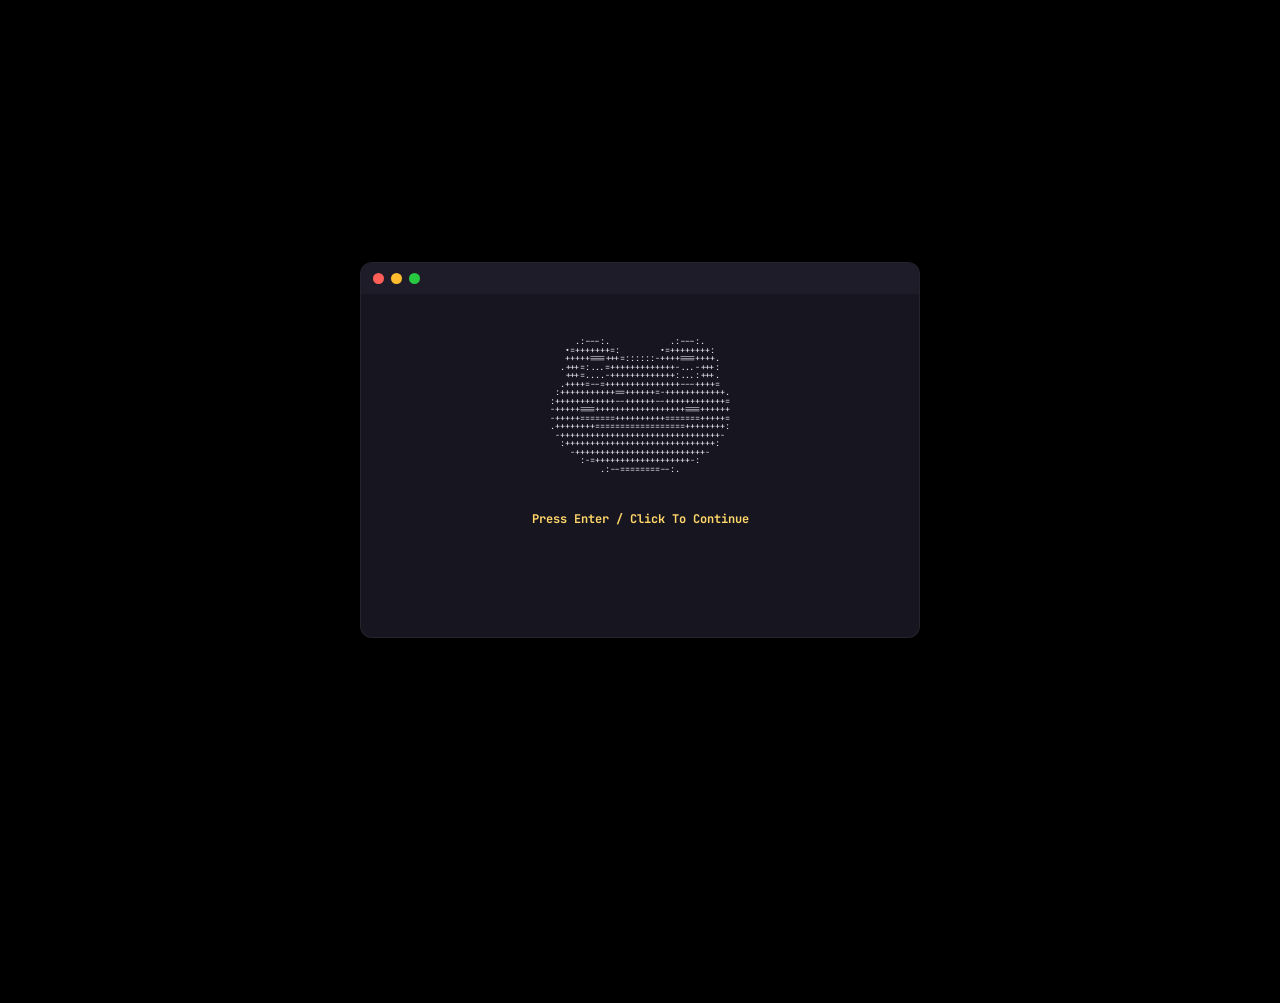
==== index.html @ ee143e1a "Update index.html" ====
<!DOCTYPE html>
<html lang="vi">
<head>
<meta charset="UTF-8">
<meta name="viewport" content="width=device-width, initial-scale=1.0, maximum-scale=1.0, user-scalable=no">
<title>Chisato • Profile</title>
<link rel="icon" href="data:image/svg+xml,<svg xmlns=%22http://www.w3.org/2000/svg%22 viewBox=%220 0 100 100%22><text y=%22.9em%22 font-size=%2290%22>🐸</text></svg>">
<link rel="preconnect" href="https://fonts.googleapis.com">
<link rel="preconnect" href="https://fonts.gstatic.com" crossorigin>
<link href="https://fonts.googleapis.com/css2?family=Baloo+2:wght@500;600;700;800&family=JetBrains+Mono:wght@400;500;700&family=Nunito:wght@400;600;700;800&display=swap" rel="stylesheet">
<style>
  :root{
    --night:#120a24;
    --night-2:#1b1036;
    --glass:rgba(255,255,255,.06);
    --glass-border:rgba(255,255,255,.14);
    --frost:#9fe8ff;
    --pink:#ff6fa8;
    --gold:#ffd76b;
    --mint:#6be8c9;
    --text:#f5f1ff;
    --muted:#b8adda;
    /* Canh vị trí khuôn mặt/đầu trong khung tròn avatar. "center 20%" nghĩa là
       neo 20% từ trên xuống — tăng % nếu đầu vẫn bị cắt, giảm nếu bị lệch xuống dưới. */
    --avatar-pos: center 20%;
  }
  *{box-sizing:border-box; -webkit-tap-highlight-color:transparent;}
  html,body{height:100%; margin:0;}
  body{
    font-family:'Nunito', sans-serif;
    color:var(--text);
    background:#000;
    overflow-x:hidden;
  }

  /* ============================================================
     BOOT / TERMINAL SCREEN
  ============================================================ */
  #boot{
    position:fixed; inset:0;
    background:#000;
    display:flex;
    align-items:center;
    justify-content:center;
    z-index:100;
    transition:opacity .6s ease;
    cursor:pointer;
  }
  #boot.hide{ opacity:0; pointer-events:none; }
  .term-window{
    width:min(92vw, 560px);
    background:#17151f;
    border-radius:12px;
    box-shadow:0 30px 70px -20px rgba(0,0,0,.8);
    overflow:hidden;
    border:1px solid rgba(255,255,255,.06);
  }
  .term-bar{
    display:flex;
    gap:7px;
    padding:10px 12px;
    background:#1f1c29;
  }
  .term-dot{ width:11px; height:11px; border-radius:50%; }
  .term-dot.r{ background:#ff5f57; }
  .term-dot.y{ background:#febc2e; }
  .term-dot.g{ background:#28c840; }
  .term-body{
    padding:26px 20px 30px;
    text-align:center;
  }
  #asciiArt{
    font-family:'JetBrains Mono', monospace;
    font-size:8.5px;
    line-height:8.5px;
    letter-spacing:0;
    white-space:pre;
    color:#e9e6f5;
    display:inline-block;
    margin:0 auto;
  }
  .boot-lines{
    margin-top:16px;
    font-family:'JetBrains Mono', monospace;
    font-size:12px;
    color:var(--muted);
    min-height:96px;
  }
  .boot-line{
    opacity:0;
    transform:translateY(4px);
    transition:opacity .35s ease, transform .35s ease;
    margin:3px 0;
  }
  .boot-line.show{ opacity:1; transform:translateY(0); }
  .boot-line.prompt{
    color:var(--gold);
    font-weight:700;
    margin-top:10px;
    animation:blinkPrompt 1.1s step-end infinite;
  }
  @keyframes blinkPrompt{ 50%{ opacity:.35; } }

  /* ============================================================
     PROFILE PAGE
  ============================================================ */
  #profile{
    min-height:100vh;
    display:flex;
    align-items:center;
    justify-content:center;
    padding:40px 16px;
    position:relative;
    perspective:1200px;
  }
  .bg-video{
    position:fixed; inset:0; z-index:-2;
    width:100%; height:100%;
    object-fit:cover;
  }
  .bg-layer{
    position:fixed; inset:0; z-index:-1;
    background:
      radial-gradient(circle at 20% 25%, rgba(255,111,168,.28), transparent 45%),
      radial-gradient(circle at 80% 20%, rgba(159,232,255,.22), transparent 45%),
      radial-gradient(circle at 50% 85%, rgba(167,139,250,.26), transparent 50%),
      linear-gradient(160deg, rgba(18,10,36,.55), rgba(27,16,54,.6));
    background-size:200% 200%;
    animation:drift 18s ease-in-out infinite;
  }
  @keyframes drift{
    0%,100%{ background-position:0% 0%; }
    50%{ background-position:100% 100%; }
  }

  .card{
    width:min(92vw, 420px);
    background:rgba(255,255,255,.02);
    border:1px solid rgba(255,255,255,.22);
    backdrop-filter:blur(3px);
    -webkit-backdrop-filter:blur(3px);
    border-radius:26px;
    padding:34px 26px 26px;
    text-align:center;
    box-shadow:
      0 30px 70px -24px rgba(0,0,0,.65),
      0 0 16px rgba(255,255,255,.55),
      0 0 34px rgba(255,255,255,.30),
      0 0 30px rgba(159,232,255,.30),
      0 0 56px rgba(255,111,168,.18),
      inset 0 0 0 1px rgba(255,255,255,.16);
    opacity:0;
    position:relative;
    transform-style:preserve-3d;
    will-change:transform;
    transform:translateY(18px) scale(.98);
    transition:opacity .7s ease, transform .7s ease, box-shadow 2.4s ease-in-out;
    animation:cardGlow 4.8s ease-in-out infinite;
  }
  @keyframes cardGlow{
    0%,100%{
      box-shadow:
        0 30px 70px -24px rgba(0,0,0,.65),
        0 0 14px rgba(255,255,255,.45),
        0 0 28px rgba(255,255,255,.22),
        0 0 26px rgba(159,232,255,.22),
        0 0 48px rgba(255,111,168,.14),
        inset 0 0 0 1px rgba(255,255,255,.12);
    }
    50%{
      box-shadow:
        0 30px 70px -24px rgba(0,0,0,.65),
        0 0 22px rgba(255,255,255,.75),
        0 0 46px rgba(255,255,255,.40),
        0 0 38px rgba(159,232,255,.36),
        0 0 66px rgba(255,111,168,.24),
        inset 0 0 0 1px rgba(255,255,255,.22);
    }
  }
  .card.in{ opacity:1; transform:translateY(0) scale(1); }
  /* Trong lúc đang nghiêng theo con trỏ, transform phải đổi NHANH (linear),
     nếu không nó sẽ bị kẹt vào transition .7s ở trên và trông như "đứng hình" / lệch. */
  .card.tilting{ transition:opacity .7s ease, transform .05s linear, box-shadow 2.4s ease-in-out; }

  .deco-ring{
    position:absolute;
    width:52px; height:52px;
    border-radius:50%;
    right:16px; bottom:16px;
    background:radial-gradient(circle at 32% 30%, rgba(255,255,255,.35), rgba(184,173,218,.12) 55%, transparent 72%);
    border:9px solid rgba(184,173,218,.30);
    pointer-events:none;
  }

  .deco-star{
    position:absolute;
    top:60%;
    right:-4px;
    font-size:22px;
    color:#fff;
    text-shadow:0 0 10px rgba(255,255,255,.6);
    animation:twinkle 2.4s ease-in-out infinite;
    pointer-events:none;
  }
  .deco-cat{
    position:absolute;
    width:60px; height:42px;
    pointer-events:auto;
    touch-action:none;
    cursor:grab;
    will-change:left, top;
    z-index:6;
    transform:translate(-50%,-50%);
    filter:drop-shadow(0 0 4px rgba(255,255,255,.5));
    /* Chặn menu bấm-giữ (Save Image/Chia sẻ/lookup...) và việc trình duyệt coi mèo
       là ảnh có thể kéo/copy — để giữ giữ nguyên trải nghiệm kéo-thả của riêng mình */
    -webkit-touch-callout:none;
    -webkit-user-select:none;
    -webkit-user-drag:none;
    user-select:none;
    -khtml-user-drag:none;
    -moz-user-select:none;
    -ms-user-select:none;
  }
  .deco-cat.dragging{ cursor:grabbing; }
  .deco-cat .cat-visual{
    width:100%; height:100%;
    display:block;
    overflow:visible;
    transform:scaleX(var(--flip, 1));
    transition:transform .15s ease;
  }
  .deco-cat.walking .cat-visual{ transition:none; } /* lúc đi để JS tự điều khiển nghiêng người mượt hơn */
  .deco-cat .cat-visual *{ fill:#fff; stroke:#2a1f45; stroke-width:1.3; stroke-linejoin:round; }
  .deco-cat .cat-eye{ fill:#2a1f45; stroke:none; }
  .deco-cat .cat-nose{ fill:#2a1f45; stroke:none; }
  .deco-cat .cat-tail{
    fill:none; stroke:#fff; stroke-width:4; stroke-linecap:round; stroke-linejoin:round;
    animation:tailSwish 1.6s ease-in-out infinite;
  }

  /* Hai dáng KHÔNG BAO GIỜ hiện cùng lúc: đang đứng yên -> dáng ngồi nhìn thẳng (4 chân lộ đều);
     đang thật sự di chuyển -> dáng chạy nhìn nghiêng (chân do JS điều khiển, không dùng CSS animation
     vì animation-play-state kiểu cũ thỉnh thoảng bị trình duyệt "quên" chạy). */
  .deco-cat .pose-walk{ display:none; }
  .deco-cat.walking .pose-walk{ display:block; }
  .deco-cat.walking .pose-sit{ display:none; }

  .deco-cat.dragging .cat-tail{ animation:none; }
  .deco-cat .cat-eye{ transform-box:fill-box; transform-origin:center; animation:catBlink 3.2s steps(1) infinite; }
  @keyframes tailSwish{
    0%,100%{ transform:rotate(-8deg); }
    50%{ transform:rotate(10deg); }
  }
  @keyframes catBlink{
    0%, 92%, 100%{ transform:scaleY(1); }
    96%{ transform:scaleY(.1); }
  }
  .paw-trail{
    position:absolute;
    font-size:9px;
    opacity:.55;
    pointer-events:none;
    filter:grayscale(1) brightness(0) invert(1);
    animation:pawFade .7s ease-out forwards;
  }
  @keyframes pawFade{
    0%{ opacity:.55; transform:scale(1); }
    100%{ opacity:0; transform:scale(.6); }
  }

  .avatar-wrap{
    position:relative;
    width:112px; height:112px;
    margin:0 auto 16px;
    opacity:0;
    transform:scale(.35) rotate(-18deg);
    transition:opacity .65s cubic-bezier(.34,1.56,.64,1), transform .75s cubic-bezier(.34,1.56,.64,1);
    transition-delay:.12s;
  }
  .card.in .avatar-wrap{
    opacity:1;
    transform:scale(1) rotate(0deg);
    animation:avatarPulse 2.6s ease-in-out .9s infinite;
  }
  @keyframes avatarPulse{
    0%,100%{ filter:drop-shadow(0 0 0 rgba(255,255,255,0)); }
    50%{ filter:drop-shadow(0 0 10px rgba(255,255,255,.45)); }
  }
  .avatar-ring{
    position:absolute; inset:-6px;
    border-radius:50%;
    background:conic-gradient(from 0deg, #ffffff, var(--frost), #ffffff, var(--mint), #ffffff);
    animation:spin 6s linear infinite;
    -webkit-mask:radial-gradient(farthest-side, transparent calc(100% - 3px), #000 calc(100% - 3px));
            mask:radial-gradient(farthest-side, transparent calc(100% - 3px), #000 calc(100% - 3px));
  }
  @keyframes spin{ to{ transform:rotate(360deg); } }
  .avatar{
    position:absolute; inset:0;
    border-radius:50%;
    background:#241a3d;
    display:flex; align-items:center; justify-content:center;
    font-size:52px;
    overflow:hidden;
  }
  .avatar img{ width:100%; height:100%; object-fit:cover; object-position:var(--avatar-pos, center 20%); }
  .sparkle{
    position:absolute;
    font-size:12px;
    color:var(--frost);
    animation:twinkle 2.4s ease-in-out infinite;
    pointer-events:none;
  }
  @keyframes twinkle{
    0%,100%{ opacity:0; transform:scale(.4) rotate(0deg); }
    50%{ opacity:1; transform:scale(1) rotate(25deg); }
  }

  .title-line{
    font-family:'Baloo 2', sans-serif;
    font-weight:700;
    font-size:21px;
    min-height:28px;
    display:flex;
    align-items:center;
    justify-content:center;
    gap:2px;
    flex-wrap:wrap;
  }
  .title-cursor{
    display:inline-block;
    width:2px; height:20px;
    background:var(--frost);
    margin-left:2px;
    animation:blinkCursor .9s step-end infinite;
  }
  @keyframes blinkCursor{ 50%{ opacity:0; } }

  .badge-row{
    display:flex;
    justify-content:center;
    gap:10px;
    margin:10px 0 20px;
  }
  .badge{
    width:30px; height:30px;
    border-radius:50%;
    background:rgba(255,255,255,.08);
    display:flex; align-items:center; justify-content:center;
    font-size:13px;
  }

  .discord-box{
    background:rgba(0,0,0,.28);
    border-radius:16px;
    padding:14px 16px;
    text-align:left;
    margin-bottom:18px;
  }
  .discord-user{
    display:flex; align-items:center; gap:10px;
    margin-bottom:10px;
  }
  .discord-avatar{
    width:34px; height:34px; border-radius:50%;
    background:linear-gradient(135deg, var(--pink), var(--frost));
    display:flex;align-items:center;justify-content:center;
    font-size:15px;
    flex-shrink:0;
    overflow:hidden;
  }
  .discord-avatar img{ width:100%; height:100%; object-fit:cover; object-position:var(--avatar-pos, center 20%); }
  .discord-name{ font-weight:800; font-size:14.5px; }
  .discord-bio{
    text-align:center;
    font-size:12.5px;
    font-style:italic;
    color:var(--muted);
    line-height:1.6;
  }

  .info-box{
    background:rgba(0,0,0,.22);
    border-radius:16px;
    padding:14px 10px;
    margin-bottom:20px;
    font-size:13.5px;
    font-weight:700;
    line-height:1.75;
    color:var(--text);
  }
  .info-box .muted-line{ color:var(--muted); font-weight:600; }

  .tech-row, .social-row{
    display:flex;
    justify-content:center;
    flex-wrap:wrap;
    gap:10px;
  }
  .tech-row{ margin-bottom:18px; }
  .tech-row img{ width:100%; max-width:340px; height:auto; display:block; }

  .social-icon{
    width:38px; height:38px;
    border-radius:50%;
    background:rgba(255,255,255,.9);
    display:flex; align-items:center; justify-content:center;
    padding:8px;
    text-decoration:none;
    transition:transform .15s ease;
  }
  .social-icon:active{ transform:scale(.9); }
  .social-icon img{ width:100%; height:100%; object-fit:contain; }

  .cursor-star{
    position:fixed;
    pointer-events:none;
    font-size:12px;
    color:var(--frost);
    z-index:40;
    animation:starFade .6s ease forwards;
  }
  @keyframes starFade{
    0%{ opacity:1; transform:translate(-50%,-50%) scale(1) rotate(0deg); }
    100%{ opacity:0; transform:translate(-50%,-50%) scale(.2) rotate(45deg) translateY(-14px); }
  }
</style>
</head>
<body>

<!-- ============ BOOT SCREEN ============ -->
<div id="boot">
  <div class="term-window">
    <div class="term-bar">
      <div class="term-dot r"></div>
      <div class="term-dot y"></div>
      <div class="term-dot g"></div>
    </div>
    <div class="term-body">
      <pre id="asciiArt"></pre>
      <div class="boot-lines" id="bootLines"></div>
    </div>
  </div>
</div>

<!-- ============ PROFILE PAGE ============ -->
<video class="bg-video" autoplay muted loop playsinline>
  <source src="https://github.com/nhicode/ak/raw/refs/heads/main/YTSave_YouTube_Media_L-w6q7sIC2U_002_720p.mp4" type="video/mp4">
</video>
<div class="bg-layer"></div>
<div id="profile">
  <div class="card" id="card">
    <div class="avatar-wrap" id="avatarWrap">
      <div class="avatar-ring"></div>
      <div class="avatar" id="avatarEl"></div>
    </div>

    <div class="title-line"><span id="typedTitle"></span><span class="title-cursor"></span></div>

    <div class="badge-row">
      <div class="badge">
        <svg viewBox="0 0 24 24" width="15" height="15" fill="none" stroke="#fff" stroke-width="2" stroke-linecap="round" stroke-linejoin="round"><polyline points="8 6 2 12 8 18"></polyline><polyline points="16 6 22 12 16 18"></polyline></svg>
      </div>
      <div class="badge">
        <svg viewBox="0 0 24 24" width="14" height="14" fill="none" stroke="#fff" stroke-width="2" stroke-linecap="round" stroke-linejoin="round"><path d="M20.8 4.6a5.5 5.5 0 0 0-7.8 0L12 5.6l-1-1a5.5 5.5 0 0 0-7.8 7.8l1 1L12 21l7.8-7.6 1-1a5.5 5.5 0 0 0 0-7.8z"></path></svg>
      </div>
      <div class="badge">
        <svg viewBox="0 0 24 24" width="14" height="14" fill="none" stroke="#fff" stroke-width="2" stroke-linecap="round" stroke-linejoin="round"><path d="M9 18V5l12-2v13"></path><circle cx="6" cy="18" r="3"></circle><circle cx="18" cy="16" r="3"></circle></svg>
      </div>
      <div class="badge">
        <svg viewBox="0 0 24 24" width="15" height="15" fill="none" stroke="#fff" stroke-width="2" stroke-linecap="round" stroke-linejoin="round"><path d="M12 2l8 3v6c0 5-3.5 8.5-8 11-4.5-2.5-8-6-8-11V5l8-3z"></path><polyline points="9 12 11.5 14.5 15.5 9.5"></polyline></svg>
      </div>
    </div>

    <div class="discord-box">
      <div class="discord-user">
        <div class="discord-avatar" id="discordAvatarEl"></div>
        <div class="discord-name" id="discordNameEl"></div>
      </div>
      <div class="discord-bio" id="discordBioEl"></div>
    </div>

    <div class="deco-star">✦</div>
    <div class="deco-cat" id="decoCat">
      <svg class="cat-visual" viewBox="0 0 64 46" xmlns="http://www.w3.org/2000/svg">
        <!-- DÁNG NGỒI: nhìn thẳng vào màn hình, đầu to tròn kiểu chibi dễ thương, tai tam giác nhỏ
             gọn, 2 chân/paw tròn nhỏ lộ ra phía trước, đuôi cong vắt qua lưng -->
        <g class="pose-sit">
          <path class="cat-tail" d="M47,32 Q60,22 46,6" style="transform-origin:47px 32px"></path>
          <ellipse class="paw-shape" cx="24" cy="38" rx="5" ry="4"></ellipse>
          <ellipse class="paw-shape" cx="40" cy="38" rx="5" ry="4"></ellipse>
          <ellipse cx="32" cy="27" rx="17" ry="14"></ellipse>
          <circle cx="32" cy="13" r="11"></circle>
          <polygon points="22,8 26,-3 31,7"></polygon>
          <polygon points="33,7 38,-3 42,8"></polygon>
          <circle class="cat-eye" cx="27" cy="13" r="2.2"></circle>
          <circle class="cat-eye" cx="37" cy="13" r="2.2"></circle>
          <polygon class="cat-nose" points="30.5,17 33.5,17 32,19.3"></polygon>
        </g>

        <!-- DÁNG CHẠY: nhìn nghiêng theo hướng di chuyển, vẫn hình tròn/oval mềm mại, 4 chân bo
             tròn đầu do JS xoay theo nhịp bước, đuôi cong ra sau -->
        <g class="pose-walk">
          <path class="cat-tail" d="M12,28 Q0,20 5,6" style="transform-origin:12px 28px"></path>
          <g class="cat-leg leg-a" style="transform-origin:44px 34px"><rect x="42" y="34" width="4" height="9" rx="2"></rect></g>
          <g class="cat-leg leg-a" style="transform-origin:16px 34px"><rect x="14" y="34" width="4" height="9" rx="2"></rect></g>
          <g class="cat-leg leg-b" style="transform-origin:38px 34px"><rect x="36" y="34" width="4" height="9" rx="2"></rect></g>
          <g class="cat-leg leg-b" style="transform-origin:22px 34px"><rect x="20" y="34" width="4" height="9" rx="2"></rect></g>
          <ellipse cx="28" cy="26" rx="17" ry="11"></ellipse>
          <circle cx="46" cy="15" r="10"></circle>
          <polygon points="39,8 43,-2 48,7"></polygon>
          <circle class="cat-eye" cx="48" cy="14" r="1.9"></circle>
        </g>
      </svg>
    </div>
    <div class="deco-ring"></div>

    <div class="info-box" id="infoBoxEl"></div>

    <div class="tech-row" id="techRow"></div>
    <div class="social-row" id="socialRow"></div>
  </div>
</div>

<script>
/* ============================================================
   CẤU HÌNH — chỉnh mọi thông tin cá nhân ở đây
============================================================ */
const CONFIG = {
  avatarEmoji: "🐸",          // dùng để vẽ ASCII lúc boot + làm avatar mặc định
  avatarImageUrl: "https://raw.githubusercontent.com/nhicode/nhicode/main/0A9C3596-EAD0-46A5-9C28-CCA4D7CB61CC.jpeg",

  titles: [
    "Anime & Coding lover 💻",
    "Code. Sleep. Repeat.",
    "Chisato",
    "Anime & Coding ❤"
  ],

  discordUsername: "chisato2311",
  discordAvatarUrl: "https://raw.githubusercontent.com/nhicode/nhicode/main/0A9C3596-EAD0-46A5-9C28-CCA4D7CB61CC.jpeg",
  bioLines: [
    "Discord: chisato2311",
    "3 xác: Nhi • anhDUCK • MI"
  ],

  realName: "Nhi",
  birthYear: "2007",
  school: "Thành phố Hồ Chí Minh",
  country: "中华人民共和国",

  // Mã icon theo skillicons.dev — https://skillicons.dev để tra thêm/bớt mã khác
  techStack: [
    // Ngôn ngữ lập trình
    "c","cpp","cs","java","py","js","ts","php","ruby","go","rust",
    "swift","kotlin","dart","r","scala","perl","lua","haskell","clojure","solidity","matlab","bash","powershell",
    "html","css",
    // Framework / thư viện
    "react","vue","angular","svelte","next","nodejs","express","django","flask","spring","laravel","rails","dotnet","flutter","tailwind","bootstrap","sass",
    // Database / hạ tầng / công cụ
    "mysql","mongodb","postgres","redis","firebase","graphql","git","github","gitlab","docker","kubernetes","aws","gcp","azure","nginx","linux","windows","apple",
    // Editor / thiết kế
    "vscode","vim","figma","ps","ai","blender","unity"
  ],

  socials: [
    { icon: "facebook", url: "#" },
    { icon: "tiktok",    url: "#" },
    { icon: "google",    url: "#" }
  ],

  systemLabel: "Windows 11"
};

/* ============================================================
   BOOT: ASCII từ emoji + hiệu ứng "giải mã"
============================================================ */
function buildAsciiFromEmoji(emoji, cols, rows){
  const cw = 12, ch = 24;
  const canvas = document.createElement('canvas');
  canvas.width = cols*cw; canvas.height = rows*ch;
  const ctx = canvas.getContext('2d');
  ctx.fillStyle = '#000';
  ctx.fillRect(0,0,canvas.width,canvas.height);
  ctx.textAlign = 'center';
  ctx.textBaseline = 'middle';
  ctx.font = `${canvas.height*0.82}px serif`;
  ctx.fillText(emoji, canvas.width/2, canvas.height/2 + canvas.height*0.03);
  const data = ctx.getImageData(0,0,canvas.width,canvas.height).data;
  const ramp = " .:-=+*#%@";
  const lines = [];
  for(let r=0;r<rows;r++){
    let line = '';
    for(let c=0;c<cols;c++){
      let total=0, count=0;
      for(let yy=0; yy<ch; yy+=3){
        for(let xx=0; xx<cw; xx+=3){
          const x = c*cw+xx, y = r*ch+yy;
          const idx = (y*canvas.width + x)*4;
          total += (data[idx]+data[idx+1]+data[idx+2])/3;
          count++;
        }
      }
      const avg = total/count;
      const charIdx = Math.min(ramp.length-1, Math.floor((avg/255)*ramp.length));
      line += ramp[charIdx];
    }
    lines.push(line);
  }
  return lines;
}

function buildAsciiFromImage(imgUrl, cols, rows){
  return new Promise((resolve, reject)=>{
    const cw = 8, ch = 16;
    const img = new Image();
    img.crossOrigin = 'anonymous';
    img.onload = ()=>{
      const canvas = document.createElement('canvas');
      canvas.width = cols*cw; canvas.height = rows*ch;
      const ctx = canvas.getContext('2d');
      // crop ảnh thành hình vuông ở giữa rồi vẽ full khung để nét hơn
      const side = Math.min(img.naturalWidth, img.naturalHeight);
      const sx = (img.naturalWidth - side)/2, sy = (img.naturalHeight - side)/2;
      ctx.drawImage(img, sx, sy, side, side, 0, 0, canvas.width, canvas.height);
      const data = ctx.getImageData(0,0,canvas.width,canvas.height).data;
      const ramp = " .:-=+*#%@";
      const lines = [];
      for(let r=0;r<rows;r++){
        let line = '';
        for(let c=0;c<cols;c++){
          let total=0, count=0;
          for(let yy=0; yy<ch; yy+=2){
            for(let xx=0; xx<cw; xx+=2){
              const x = c*cw+xx, y = r*ch+yy;
              const idx = (y*canvas.width + x)*4;
              total += (data[idx]+data[idx+1]+data[idx+2])/3;
              count++;
            }
          }
          const avg = total/count;
          const charIdx = Math.min(ramp.length-1, Math.floor((avg/255)*ramp.length));
          line += ramp[charIdx];
        }
        lines.push(line);
      }
      resolve(lines);
    };
    img.onerror = reject;
    img.src = imgUrl;
  });
}

function animateAsciiReveal(targetLines, el, duration){
  return new Promise(resolve=>{
    const rows = targetLines.length;
    const cols = targetLines[0].length;
    const finishTimes = targetLines.map(()=>
      Array.from({length:cols}, ()=> Math.random()*duration*0.75)
    );
    const glitch = "!<>-_\\/[]{}=+*^?#";
    const start = performance.now();
    function frame(now){
      const t = now - start;
      let out = '';
      for(let r=0;r<rows;r++){
        let line = '';
        for(let c=0;c<cols;c++){
          const target = targetLines[r][c];
          if(target === ' '){ line += ' '; continue; }
          line += (t >= finishTimes[r][c]) ? target : glitch[(Math.random()*glitch.length)|0];
        }
        out += line + '\n';
      }
      el.textContent = out;
      if(t < duration){
        requestAnimationFrame(frame);
      } else {
        el.textContent = targetLines.join('\n');
        resolve();
      }
    }
    requestAnimationFrame(frame);
  });
}

function animateAsciiTypewriter(targetLines, el, totalDuration){
  return new Promise(resolve=>{
    const rows = targetLines.length;
    const cols = targetLines[0].length;
    const totalChars = rows*cols;
    const start = performance.now();
    function frame(now){
      const elapsed = now - start;
      // Bao nhiêu ký tự đáng lẽ đã hiện ra tính theo thời gian trôi qua,
      // thay vì đặt 1 setTimeout cho từng ký tự (rất nặng máy, gây giật lag cho toàn trang).
      const shown = Math.min(totalChars, Math.ceil((elapsed/totalDuration) * totalChars));
      let out = '';
      let count = 0;
      for(let r=0;r<rows;r++){
        let line = '';
        for(let c=0;c<cols;c++){
          line += (count < shown) ? targetLines[r][c] : ' ';
          count++;
        }
        out += line + '\n';
      }
      el.textContent = out;
      if(shown < totalChars){
        requestAnimationFrame(frame);
      } else {
        resolve();
      }
    }
    requestAnimationFrame(frame);
  });
}

function addBootLine(container, text, cls){
  return new Promise(resolve=>{
    const div = document.createElement('div');
    div.className = 'boot-line' + (cls ? ' '+cls : '');
    div.textContent = text;
    container.appendChild(div);
    requestAnimationFrame(()=> div.classList.add('show'));
    setTimeout(resolve, 260);
  });
}

function detectSystem(){
  const ua = navigator.userAgent;
  if(/Windows/.test(ua)) return "Windows";
  if(/Mac OS X/.test(ua)) return /iPhone|iPad|iPod/.test(ua) ? "iOS" : "macOS";
  if(/Android/.test(ua)) return "Android";
  if(/Linux/.test(ua)) return "Linux";
  return "Unknown";
}

async function runBoot(){
  const asciiEl = document.getElementById('asciiArt');
  const linesEl = document.getElementById('bootLines');

  let ascii;
  try{
    ascii = await buildAsciiFromImage(CONFIG.avatarImageUrl || CONFIG.discordAvatarUrl, 64, 32);
  }catch(e){
    ascii = buildAsciiFromEmoji(CONFIG.avatarEmoji, 42, 20);
  }

  await animateAsciiTypewriter(ascii, asciiEl, 500);

  await addBootLine(linesEl, "Press Enter / Click To Continue", "prompt");

  const proceed = ()=>{
    document.getElementById('boot').classList.add('hide');
    document.removeEventListener('keydown', onKey);
    document.getElementById('boot').removeEventListener('click', proceed);
    const bgVideo = document.querySelector('.bg-video');
    if(bgVideo){
      bgVideo.muted = false;
      bgVideo.volume = 0.5;
      bgVideo.play().catch(()=>{ /* nếu trình duyệt vẫn chặn, giữ im lặng */ });
    }
    setTimeout(showProfile, 500);
  };
  const onKey = (e)=>{ if(e.key === 'Enter') proceed(); };
  document.addEventListener('keydown', onKey);
  document.getElementById('boot').addEventListener('click', proceed);
}

/* ============================================================
   PROFILE: render nội dung từ CONFIG
============================================================ */
function renderAvatar(){
  const el = document.getElementById('avatarEl');
  if(CONFIG.avatarImageUrl){
    el.innerHTML = `<img src="${CONFIG.avatarImageUrl}" alt="avatar">`;
  } else {
    el.textContent = CONFIG.avatarEmoji;
  }
  // sparkle particles quanh avatar
  const wrap = document.getElementById('avatarWrap');
  const positions = [
    {top:'-6px', left:'6px', delay:'0s'},
    {top:'20px', left:'-10px', delay:'.6s'},
    {top:'85px', left:'-8px', delay:'1.2s'},
    {top:'92px', left:'96px', delay:'.3s'},
    {top:'10px', left:'100px', delay:'.9s'}
  ];
  positions.forEach(p=>{
    const s = document.createElement('div');
    s.className = 'sparkle';
    s.textContent = '✦';
    s.style.top = p.top; s.style.left = p.left; s.style.animationDelay = p.delay;
    wrap.appendChild(s);
  });
}

function renderTypedTitle(){
  const el = document.getElementById('typedTitle');
  const titles = CONFIG.titles;
  let ti = 0;

  function typeOut(text){
    return new Promise(resolve=>{
      let i = 0;
      const iv = setInterval(()=>{
        el.textContent = text.slice(0, i+1);
        i++;
        if(i >= text.length){ clearInterval(iv); resolve(); }
      }, 55);
    });
  }
  function eraseOut(text){
    return new Promise(resolve=>{
      let i = text.length;
      const iv = setInterval(()=>{
        el.textContent = text.slice(0, i-1);
        i--;
        if(i <= 0){ clearInterval(iv); resolve(); }
      }, 30);
    });
  }
  async function loop(){
    while(true){
      const text = titles[ti % titles.length];
      await typeOut(text);
      await new Promise(r=> setTimeout(r, 1400));
      await eraseOut(text);
      await new Promise(r=> setTimeout(r, 300));
      ti++;
    }
  }
  loop();
}

function renderDiscord(){
  const avatarEl = document.getElementById('discordAvatarEl');
  if(CONFIG.discordAvatarUrl){
    avatarEl.innerHTML = `<img src="${CONFIG.discordAvatarUrl}" alt="discord avatar">`;
  } else {
    avatarEl.textContent = CONFIG.discordUsername.charAt(0).toUpperCase();
  }
  document.getElementById('discordNameEl').textContent = CONFIG.discordUsername;
  document.getElementById('discordBioEl').innerHTML = CONFIG.bioLines.join('<br>');
}

function renderInfo(){
  document.getElementById('infoBoxEl').innerHTML = `
    <div>${CONFIG.realName}</div>
    <div class="muted-line">${CONFIG.birthYear}</div>
    <div class="muted-line">${CONFIG.school}</div>
    ${CONFIG.country ? `<div class="muted-line">${CONFIG.country}</div>` : ''}
  `;
}

function renderIconRow(containerId, items, size){
  const container = document.getElementById(containerId);
  items.forEach(item=>{
    const slug = typeof item === 'string' ? item : item.icon;
    const url = typeof item === 'string' ? null : item.url;
    const box = url ? document.createElement('a') : document.createElement('div');
    box.className = 'social-icon';
    if(url){ box.href = url; box.target = '_blank'; box.rel = 'noopener'; }
    const img = document.createElement('img');
    img.src = `https://cdn.simpleicons.org/${slug}`;
    img.alt = slug;
    let triedFallback = false;
    img.onerror = function(){
      // Thử nguồn CDN dự phòng (jsDelivr) trước khi bỏ cuộc — nhiều trường hợp
      // "icon bị thiếu" chỉ là do cdn.simpleicons.org bị chặn/lag chứ không phải sai tên icon.
      if(!triedFallback){
        triedFallback = true;
        img.src = `https://cdn.jsdelivr.net/npm/simple-icons@latest/icons/${slug}.svg`;
        return;
      }
      box.innerHTML = '';
      box.textContent = slug.slice(0,2).toUpperCase();
      box.style.fontSize = '10px';
      box.style.fontWeight = '800';
      box.style.color = '#241a3d';
    };
    box.appendChild(img);
    container.appendChild(box);
  });
}

// Map mã skillicons.dev -> slug simpleicons.org, chỉ dùng khi skillicons.dev
// không tải được (fallback), để vẫn hiện được icon dù xấu hơn 1 chút.
const SKILLICON_FALLBACK_SLUG = {
  c:"c", cpp:"cplusplus", cs:"csharp", java:"openjdk", py:"python", js:"javascript", ts:"typescript",
  php:"php", ruby:"ruby", go:"go", rust:"rust", swift:"swift", kotlin:"kotlin", dart:"dart",
  r:"r", scala:"scala", perl:"perl", lua:"lua", haskell:"haskell", clojure:"clojure",
  solidity:"solidity", matlab:"mathworks", bash:"gnubash", powershell:"powershell",
  html:"html5", css:"css",
  react:"react", vue:"vuedotjs", angular:"angular", svelte:"svelte", next:"nextdotjs",
  nodejs:"nodedotjs", express:"express", django:"django", flask:"flask", spring:"springboot",
  laravel:"laravel", rails:"rubyonrails", dotnet:"dotnet", flutter:"flutter",
  tailwind:"tailwindcss", bootstrap:"bootstrap", sass:"sass",
  mysql:"mysql", mongodb:"mongodb", postgres:"postgresql", redis:"redis", firebase:"firebase",
  graphql:"graphql", git:"git", github:"github", gitlab:"gitlab", docker:"docker",
  kubernetes:"kubernetes", aws:"amazonaws", gcp:"googlecloud", azure:"microsoftazure",
  nginx:"nginx", linux:"linux", windows:"windows11", apple:"apple",
  vscode:"visualstudiocode", vim:"vim", figma:"figma", ps:"adobephotoshop", ai:"adobeillustrator",
  blender:"blender", unity:"unity"
};

function renderTechRow(containerId, codes){
  const container = document.getElementById(containerId);
  const img = document.createElement('img');
  img.alt = 'tech stack';
  img.src = `https://skillicons.dev/icons?i=${codes.join(',')}&perline=8`;
  img.onerror = function(){
    // skillicons.dev không tải được (mạng chặn, sập...) -> quay về từng icon riêng lẻ
    container.innerHTML = '';
    const items = codes.map(c=> SKILLICON_FALLBACK_SLUG[c] || c);
    renderIconRow(containerId, items);
    container.querySelectorAll('.social-icon').forEach(el=>{
      el.className = '';
      el.style.width = '30px';
      el.style.height = '30px';
    });
  };
  container.appendChild(img);
}

/* ============================================================
   MÈO TƯƠNG TÁC kiểu "desktop pet": mặc định NGỒI YÊN và nhìn
   theo hướng con trỏ, thỉnh thoảng tự đứng dậy đi lang thang,
   chạm/vuốt vào thẻ thì chạy tới đó, và vẫn kéo-thả tự do được.
   Luôn bị giữ bên trong viền thẻ.
============================================================ */
function initCat(catEl){
  const cardEl = catEl.closest('.card');
  const visualEl = catEl.querySelector('.cat-visual');
  const legsA = catEl.querySelectorAll('.leg-a');
  const legsB = catEl.querySelectorAll('.leg-b');
  const margin = 30;          // khoảng cách tối thiểu từ tâm mèo tới viền thẻ
  const wanderSpeed = 90;     // px/s khi tự đi lang thang
  const chaseSpeed = 160;     // px/s khi được "gọi" bằng chạm/vuốt
  const stopDist = 3;
  const stepCycle = 0.30;     // 1 chu kỳ bước chân (giây) — chỉnh số này để đi nhanh/chậm dáng chân
  const legSwingDeg = 28;     // biên độ xoay chân
  const bodyLeanDeg = 5;      // mèo hơi nghiêng người theo nhịp bước cho tự nhiên, giống vật lý đi thật

  let pos = null, target = null;
  let flip = 1;
  let mode = 'idle';          // 'idle' | 'walking' | 'dragging'
  let curSpeed = wanderSpeed;
  let lastNow = null;
  let lastPawTime = 0;
  let walkClock = 0;          // đồng hồ riêng cho dáng đi, chỉ chạy khi đang walking -> chân luôn động đậy khi đi
  let wanderTimer = null;
  let pointerId = null;
  let gestureActive = false;  // đang nhấn+vuốt trên thẻ (không phải nhấn lên chính con mèo)

  function bounds(){
    const w = cardEl.clientWidth, h = cardEl.clientHeight;
    return { minX:margin, maxX:Math.max(margin, w-margin), minY:margin, maxY:Math.max(margin, h-margin) };
  }
  function clamp(pt){
    const b = bounds();
    return { x: Math.min(Math.max(pt.x, b.minX), b.maxX), y: Math.min(Math.max(pt.y, b.minY), b.maxY) };
  }
  function render(){
    catEl.style.left = pos.x + 'px';
    catEl.style.top = pos.y + 'px';
    catEl.style.setProperty('--flip', flip);
  }
  function spawnPaw(now){
    if(now - lastPawTime < 240) return;
    lastPawTime = now;
    const paw = document.createElement('div');
    paw.className = 'paw-trail';
    paw.textContent = '🐾';
    paw.style.left = pos.x + 'px';
    paw.style.top = (pos.y + 14) + 'px';
    paw.style.transform = `translate(-50%,-50%) scaleX(${flip})`;
    cardEl.appendChild(paw);
    setTimeout(()=> paw.remove(), 700);
  }

  // Chân + dáng người do JS trực tiếp xoay mỗi khung hình — không phụ thuộc CSS animation
  // (animation-play-state kiểu cũ đôi lúc bị trình duyệt bỏ qua, gây ra hiện tượng "đi mà chân đứng im").
  function animateWalkPose(dt){
    walkClock += dt;
    const phase = (walkClock % stepCycle) / stepCycle;      // 0..1
    const swing = Math.sin(phase * Math.PI * 2);            // -1..1, mượt tự nhiên hơn kiểu giật cứng
    const legA = swing * legSwingDeg;
    const legB = -swing * legSwingDeg;
    legsA.forEach(el => el.style.transform = `rotate(${legA}deg)`);
    legsB.forEach(el => el.style.transform = `rotate(${legB}deg)`);
    // người hơi tréo/nghiêng theo nhịp bước, giống vật lý đi tự nhiên thay vì trượt cứng đơ
    const lean = swing * bodyLeanDeg;
    visualEl.style.transform = `scaleX(${flip}) rotate(${lean * flip}deg)`;
  }
  function resetWalkPose(){
    legsA.forEach(el => el.style.transform = '');
    legsB.forEach(el => el.style.transform = '');
    visualEl.style.transform = ''; // trả lại cho CSS (scaleX(var(--flip)) mượt khi đứng yên)
  }

  function scheduleWander(){
    clearTimeout(wanderTimer);
    const delay = 3500 + Math.random()*5000; // ngồi yên 3.5–8.5s rồi mới tự đứng dậy đi
    wanderTimer = setTimeout(()=>{
      if(mode !== 'idle') return;
      const b = bounds();
      target = clamp({ x: b.minX + Math.random()*(b.maxX-b.minX), y: b.minY + Math.random()*(b.maxY-b.minY) });
      curSpeed = wanderSpeed;
      mode = 'walking';
    }, delay);
  }

  // Vị trí khởi đầu: góc dưới-phải của thẻ, trong giới hạn cho phép
  requestAnimationFrame(()=>{
    const b = bounds();
    pos = clamp({ x: b.maxX, y: b.maxY - 26 });
    target = { ...pos };
    render();
    scheduleWander();
  });

  function goTo(clientX, clientY, speed){
    if(mode === 'dragging' || !pos) return;
    const rect = cardEl.getBoundingClientRect();
    target = clamp({ x: clientX - rect.left, y: clientY - rect.top });
    curSpeed = speed;
    mode = 'walking';
    clearTimeout(wanderTimer);
  }

  function frame(now){
    if(pos){
      if(lastNow === null) lastNow = now;
      const dt = Math.min(50, now - lastNow) / 1000;
      lastNow = now;

      if(mode === 'walking'){
        const dx = target.x - pos.x, dy = target.y - pos.y;
        const dist = Math.hypot(dx, dy);
        if(dist > stopDist){
          const step = Math.min(dist, curSpeed*dt);
          pos.x += (dx/dist) * step;
          pos.y += (dy/dist) * step;
          if(Math.abs(dx) > 1) flip = dx < 0 ? -1 : 1;
          pos = clamp(pos);
          catEl.classList.add('walking');
          animateWalkPose(dt);
          spawnPaw(now);
        } else {
          mode = 'idle';
          catEl.classList.remove('walking');
          resetWalkPose();
          scheduleWander();
        }
        render();
      }
    }
    requestAnimationFrame(frame);
  }
  requestAnimationFrame(frame);

  // Chạm hoặc vuốt lên THẺ (không phải lên chính con mèo) -> mèo chạy tới đó,
  // vuốt/kéo con trỏ đi đâu thì mèo rượt theo tới đó luôn (real-time).
  cardEl.addEventListener('pointerdown', (e)=>{
    if(e.target === catEl || catEl.contains(e.target)) return;
    gestureActive = true;
    goTo(e.clientX, e.clientY, chaseSpeed);
  });
  cardEl.addEventListener('pointermove', (e)=>{
    if(!gestureActive) return;
    goTo(e.clientX, e.clientY, chaseSpeed);
  });
  window.addEventListener('pointerup', ()=>{ gestureActive = false; });
  window.addEventListener('pointercancel', ()=>{ gestureActive = false; });

  // Lúc đang ngồi yên, mèo vẫn quay đầu "nhìn thẳng" theo hướng con trỏ trên trang
  document.addEventListener('pointermove', (e)=>{
    if(mode !== 'idle' || !pos) return;
    const rect = cardEl.getBoundingClientRect();
    const px = e.clientX - rect.left;
    if(Math.abs(px - pos.x) > 4){
      flip = px < pos.x ? -1 : 1;
      catEl.style.setProperty('--flip', flip);
    }
  });

  // Chặn menu bấm-giữ / bảng chọn của trình duyệt (Save Image, Chia sẻ, Lookup...) khi
  // người dùng nhấn giữ lên con mèo — để nhấn-giữ chỉ có nghĩa là "kéo-thả", không gì khác.
  catEl.addEventListener('contextmenu', (e)=> e.preventDefault());
  catEl.addEventListener('dragstart', (e)=> e.preventDefault());

  // Kéo - thả trực tiếp con mèo, luôn được ưu tiên cao nhất
  catEl.addEventListener('pointerdown', (e)=>{
    if(!pos) return;
    mode = 'dragging';
    pointerId = e.pointerId;
    catEl.classList.add('dragging');
    catEl.classList.remove('walking');
    resetWalkPose();
    catEl.setPointerCapture(pointerId);
    clearTimeout(wanderTimer);
    e.stopPropagation();
    e.preventDefault();
  });
  catEl.addEventListener('pointermove', (e)=>{
    if(mode !== 'dragging') return;
    const rect = cardEl.getBoundingClientRect();
    pos = clamp({ x: e.clientX - rect.left, y: e.clientY - rect.top });
    render();
  });
  function endDrag(){
    if(mode !== 'dragging') return;
    mode = 'idle';
    catEl.classList.remove('dragging');
    target = { ...pos }; // thả ra là ngồi yên tại chỗ, lát sau mới tự đi lang thang tiếp
    scheduleWander();
  }
  catEl.addEventListener('pointerup', endDrag);
  catEl.addEventListener('pointercancel', endDrag);
}

function showProfile(){
  document.getElementById('card').classList.add('in');
}

/* ============================================================
   HIỆU ỨNG SAO THEO CON TRỎ (desktop)
============================================================ */
let lastStar = 0;
document.addEventListener('mousemove', (e)=>{
  const now = Date.now();
  if(now - lastStar < 70) return;
  lastStar = now;
  const star = document.createElement('div');
  star.className = 'cursor-star';
  star.textContent = '✦';
  star.style.left = e.clientX + 'px';
  star.style.top = e.clientY + 'px';
  document.body.appendChild(star);
  setTimeout(()=> star.remove(), 650);
});

/* ============================================================
   INIT
============================================================ */
renderAvatar();
renderTypedTitle();
renderDiscord();
renderInfo();
renderTechRow('techRow', CONFIG.techStack);
renderIconRow('socialRow', CONFIG.socials);
runBoot();
requestAnimationFrame(()=>{
  const catEl = document.getElementById('decoCat');
  if(catEl) initCat(catEl);
});

/* ============================================================
   TƯƠNG TÁC 3D: thẻ nghiêng nhẹ theo vị trí con trỏ / chạm
============================================================ */
(function initTilt(){
  const profileEl = document.getElementById('profile');
  const cardEl = document.getElementById('card');
  const maxTilt = 18; // độ nghiêng tối đa — tăng số này nếu thấy còn YẾU, giảm nếu thấy còn MẠNH
  const ease = 0.10; // độ mượt: nhỏ hơn = mượt/chậm hơn

  let targetRotX = 0, targetRotY = 0, targetScale = 1;
  let curRotX = 0, curRotY = 0, curScale = 1;
  let looping = false;

  function loop(){
    curRotX += (targetRotX - curRotX) * ease;
    curRotY += (targetRotY - curRotY) * ease;
    curScale += (targetScale - curScale) * ease;
    cardEl.style.transform = `translateY(0) scale(${curScale}) rotateX(${curRotX.toFixed(2)}deg) rotateY(${curRotY.toFixed(2)}deg)`;
    const settled = Math.abs(targetRotX-curRotX) < 0.05 && Math.abs(targetRotY-curRotY) < 0.05 &&
                     Math.abs(targetScale-curScale) < 0.002 && targetRotX===0 && targetRotY===0 && targetScale===1;
    if(settled){
      looping = false;
      cardEl.style.transform = 'translateY(0) scale(1) rotateX(0deg) rotateY(0deg)';
      cardEl.classList.remove('tilting'); // về lại transition mượt .7s khi đã đứng yên
      return;
    }
    requestAnimationFrame(loop);
  }
  function ensureLoop(){
    cardEl.classList.add('tilting'); // bắt buộc phải bật class này, nếu không transform sẽ bị transition .7s "nuốt" mất và card trông như bị kẹt/nghiêng cứng
    if(!looping){ looping = true; requestAnimationFrame(loop); }
  }

  function setTarget(clientX, clientY){
    const rect = cardEl.getBoundingClientRect();
    const dx = (clientX - (rect.left + rect.width/2)) / (rect.width/2);
    const dy = (clientY - (rect.top + rect.height/2)) / (rect.height/2);
    targetRotY = Math.max(-1, Math.min(1, dx)) * maxTilt;
    targetRotX = Math.max(-1, Math.min(1, dy)) * -maxTilt;
    targetScale = 1.015; // độ phóng to khi rê chuột — tăng/giảm số này để chỉnh mạnh yếu
    ensureLoop();
  }
  function resetTarget(){
    targetRotX = 0; targetRotY = 0; targetScale = 1;
    ensureLoop();
  }

  profileEl.addEventListener('pointermove', (e)=>{
    if(!cardEl.classList.contains('in')) return;
    setTarget(e.clientX, e.clientY);
  });
  profileEl.addEventListener('pointerleave', resetTarget);
  profileEl.addEventListener('touchmove', (e)=>{
    if(!cardEl.classList.contains('in')) return;
    const touch = e.touches[0];
    if(touch) setTarget(touch.clientX, touch.clientY);
  }, { passive:true });
  profileEl.addEventListener('touchend', resetTarget);
})();

</script>
</body>
</html>
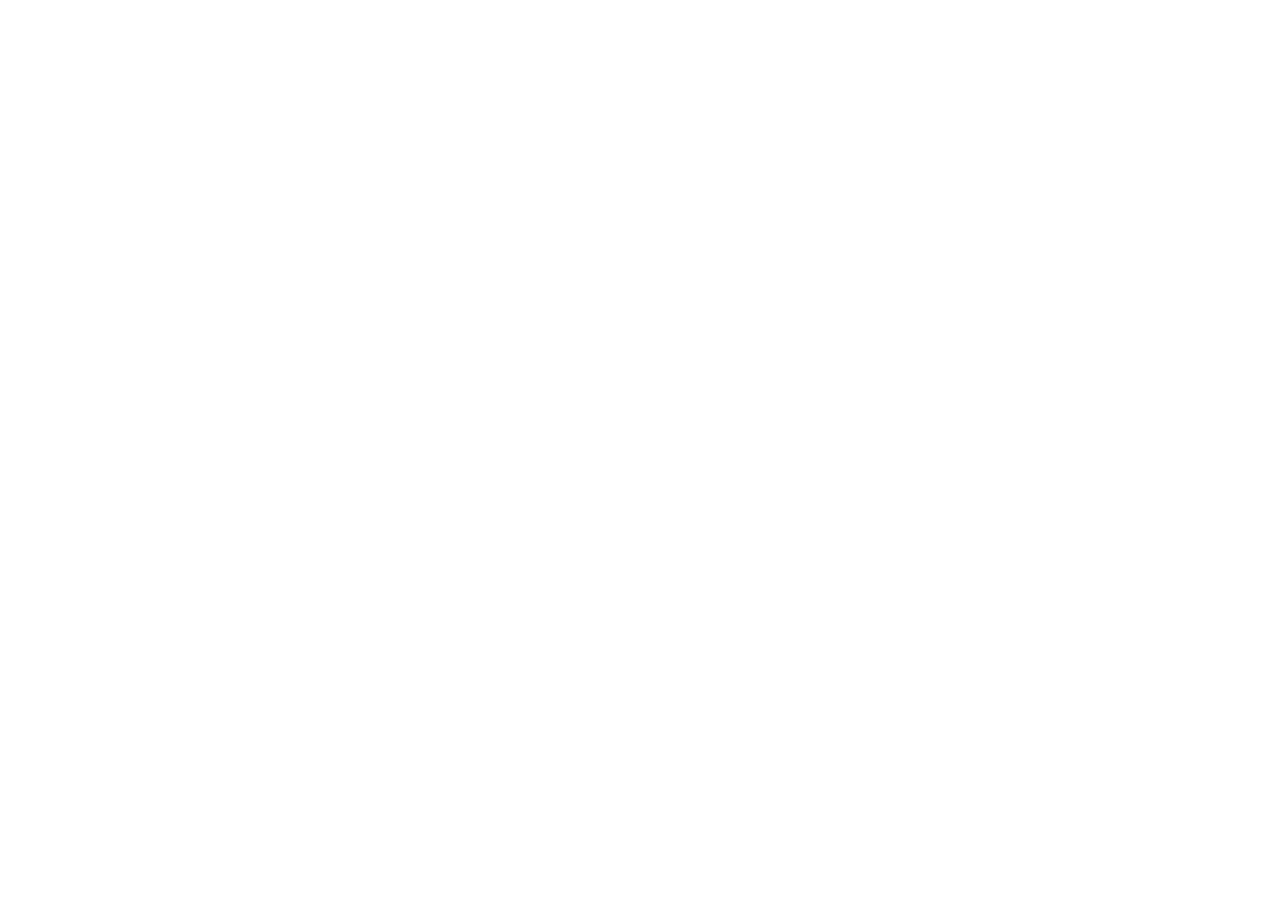
==== commit ee1663cc: "Update index.html" ====
--- a/index.html
+++ b/index.html
@@ -1,1223 +1,6 @@
 <!DOCTYPE html>
-<html lang="vi">
-<head>
-<meta charset="UTF-8">
-<meta name="viewport" content="width=device-width, initial-scale=1.0, maximum-scale=1.0, user-scalable=no">
-<title>Chisato • Profile</title>
-<link rel="icon" href="data:image/svg+xml,<svg xmlns=%22http://www.w3.org/2000/svg%22 viewBox=%220 0 100 100%22><text y=%22.9em%22 font-size=%2290%22>🐸</text></svg>">
-<link rel="preconnect" href="https://fonts.googleapis.com">
-<link rel="preconnect" href="https://fonts.gstatic.com" crossorigin>
-<link href="https://fonts.googleapis.com/css2?family=Baloo+2:wght@500;600;700;800&family=JetBrains+Mono:wght@400;500;700&family=Nunito:wght@400;600;700;800&display=swap" rel="stylesheet">
-<style>
-  :root{
-    --night:#120a24;
-    --night-2:#1b1036;
-    --glass:rgba(255,255,255,.06);
-    --glass-border:rgba(255,255,255,.14);
-    --frost:#9fe8ff;
-    --pink:#ff6fa8;
-    --gold:#ffd76b;
-    --mint:#6be8c9;
-    --text:#f5f1ff;
-    --muted:#b8adda;
-    /* Canh vị trí khuôn mặt/đầu trong khung tròn avatar. "center 20%" nghĩa là
-       neo 20% từ trên xuống — tăng % nếu đầu vẫn bị cắt, giảm nếu bị lệch xuống dưới. */
-    --avatar-pos: center 20%;
-  }
-  *{box-sizing:border-box; -webkit-tap-highlight-color:transparent;}
-  html,body{height:100%; margin:0;}
-  body{
-    font-family:'Nunito', sans-serif;
-    color:var(--text);
-    background:#000;
-    overflow-x:hidden;
-  }
-
-  /* ============================================================
-     BOOT / TERMINAL SCREEN
-  ============================================================ */
-  #boot{
-    position:fixed; inset:0;
-    background:#000;
-    display:flex;
-    align-items:center;
-    justify-content:center;
-    z-index:100;
-    transition:opacity .6s ease;
-    cursor:pointer;
-  }
-  #boot.hide{ opacity:0; pointer-events:none; }
-  .term-window{
-    width:min(92vw, 560px);
-    background:#17151f;
-    border-radius:12px;
-    box-shadow:0 30px 70px -20px rgba(0,0,0,.8);
-    overflow:hidden;
-    border:1px solid rgba(255,255,255,.06);
-  }
-  .term-bar{
-    display:flex;
-    gap:7px;
-    padding:10px 12px;
-    background:#1f1c29;
-  }
-  .term-dot{ width:11px; height:11px; border-radius:50%; }
-  .term-dot.r{ background:#ff5f57; }
-  .term-dot.y{ background:#febc2e; }
-  .term-dot.g{ background:#28c840; }
-  .term-body{
-    padding:26px 20px 30px;
-    text-align:center;
-  }
-  #asciiArt{
-    font-family:'JetBrains Mono', monospace;
-    font-size:8.5px;
-    line-height:8.5px;
-    letter-spacing:0;
-    white-space:pre;
-    color:#e9e6f5;
-    display:inline-block;
-    margin:0 auto;
-  }
-  .boot-lines{
-    margin-top:16px;
-    font-family:'JetBrains Mono', monospace;
-    font-size:12px;
-    color:var(--muted);
-    min-height:96px;
-  }
-  .boot-line{
-    opacity:0;
-    transform:translateY(4px);
-    transition:opacity .35s ease, transform .35s ease;
-    margin:3px 0;
-  }
-  .boot-line.show{ opacity:1; transform:translateY(0); }
-  .boot-line.prompt{
-    color:var(--gold);
-    font-weight:700;
-    margin-top:10px;
-    animation:blinkPrompt 1.1s step-end infinite;
-  }
-  @keyframes blinkPrompt{ 50%{ opacity:.35; } }
-
-  /* ============================================================
-     PROFILE PAGE
-  ============================================================ */
-  #profile{
-    min-height:100vh;
-    display:flex;
-    align-items:center;
-    justify-content:center;
-    padding:40px 16px;
-    position:relative;
-    perspective:1200px;
-  }
-  .bg-video{
-    position:fixed; inset:0; z-index:-2;
-    width:100%; height:100%;
-    object-fit:cover;
-  }
-  .bg-layer{
-    position:fixed; inset:0; z-index:-1;
-    background:
-      radial-gradient(circle at 20% 25%, rgba(255,111,168,.28), transparent 45%),
-      radial-gradient(circle at 80% 20%, rgba(159,232,255,.22), transparent 45%),
-      radial-gradient(circle at 50% 85%, rgba(167,139,250,.26), transparent 50%),
-      linear-gradient(160deg, rgba(18,10,36,.55), rgba(27,16,54,.6));
-    background-size:200% 200%;
-    animation:drift 18s ease-in-out infinite;
-  }
-  @keyframes drift{
-    0%,100%{ background-position:0% 0%; }
-    50%{ background-position:100% 100%; }
-  }
-
-  .card{
-    width:min(92vw, 420px);
-    background:rgba(255,255,255,.02);
-    border:1px solid rgba(255,255,255,.22);
-    backdrop-filter:blur(3px);
-    -webkit-backdrop-filter:blur(3px);
-    border-radius:26px;
-    padding:34px 26px 26px;
-    text-align:center;
-    box-shadow:
-      0 30px 70px -24px rgba(0,0,0,.65),
-      0 0 16px rgba(255,255,255,.55),
-      0 0 34px rgba(255,255,255,.30),
-      0 0 30px rgba(159,232,255,.30),
-      0 0 56px rgba(255,111,168,.18),
-      inset 0 0 0 1px rgba(255,255,255,.16);
-    opacity:0;
-    position:relative;
-    transform-style:preserve-3d;
-    will-change:transform;
-    transform:translateY(18px) scale(.98);
-    transition:opacity .7s ease, transform .7s ease, box-shadow 2.4s ease-in-out;
-    animation:cardGlow 4.8s ease-in-out infinite;
-  }
-  @keyframes cardGlow{
-    0%,100%{
-      box-shadow:
-        0 30px 70px -24px rgba(0,0,0,.65),
-        0 0 14px rgba(255,255,255,.45),
-        0 0 28px rgba(255,255,255,.22),
-        0 0 26px rgba(159,232,255,.22),
-        0 0 48px rgba(255,111,168,.14),
-        inset 0 0 0 1px rgba(255,255,255,.12);
-    }
-    50%{
-      box-shadow:
-        0 30px 70px -24px rgba(0,0,0,.65),
-        0 0 22px rgba(255,255,255,.75),
-        0 0 46px rgba(255,255,255,.40),
-        0 0 38px rgba(159,232,255,.36),
-        0 0 66px rgba(255,111,168,.24),
-        inset 0 0 0 1px rgba(255,255,255,.22);
-    }
-  }
-  .card.in{ opacity:1; transform:translateY(0) scale(1); }
-  /* Trong lúc đang nghiêng theo con trỏ, transform phải đổi NHANH (linear),
-     nếu không nó sẽ bị kẹt vào transition .7s ở trên và trông như "đứng hình" / lệch. */
-  .card.tilting{ transition:opacity .7s ease, transform .05s linear, box-shadow 2.4s ease-in-out; }
-
-  .deco-ring{
-    position:absolute;
-    width:52px; height:52px;
-    border-radius:50%;
-    right:16px; bottom:16px;
-    background:radial-gradient(circle at 32% 30%, rgba(255,255,255,.35), rgba(184,173,218,.12) 55%, transparent 72%);
-    border:9px solid rgba(184,173,218,.30);
-    pointer-events:none;
-  }
-
-  .deco-star{
-    position:absolute;
-    top:60%;
-    right:-4px;
-    font-size:22px;
-    color:#fff;
-    text-shadow:0 0 10px rgba(255,255,255,.6);
-    animation:twinkle 2.4s ease-in-out infinite;
-    pointer-events:none;
-  }
-  .deco-cat{
-    position:absolute;
-    width:60px; height:42px;
-    pointer-events:auto;
-    touch-action:none;
-    cursor:grab;
-    will-change:left, top;
-    z-index:6;
-    transform:translate(-50%,-50%);
-    filter:drop-shadow(0 0 4px rgba(255,255,255,.5));
-    /* Chặn menu bấm-giữ (Save Image/Chia sẻ/lookup...) và việc trình duyệt coi mèo
-       là ảnh có thể kéo/copy — để giữ giữ nguyên trải nghiệm kéo-thả của riêng mình */
-    -webkit-touch-callout:none;
-    -webkit-user-select:none;
-    -webkit-user-drag:none;
-    user-select:none;
-    -khtml-user-drag:none;
-    -moz-user-select:none;
-    -ms-user-select:none;
-  }
-  .deco-cat.dragging{ cursor:grabbing; }
-  .deco-cat .cat-visual{
-    width:100%; height:100%;
-    display:block;
-    overflow:visible;
-    transform:scaleX(var(--flip, 1));
-    transition:transform .15s ease;
-  }
-  .deco-cat.walking .cat-visual{ transition:none; } /* lúc đi để JS tự điều khiển nghiêng người mượt hơn */
-  .deco-cat .cat-visual *{ fill:#fff; stroke:#2a1f45; stroke-width:1.3; stroke-linejoin:round; }
-  .deco-cat .cat-eye{ fill:#2a1f45; stroke:none; }
-  .deco-cat .cat-nose{ fill:#2a1f45; stroke:none; }
-  .deco-cat .cat-tail{
-    fill:none; stroke:#fff; stroke-width:4; stroke-linecap:round; stroke-linejoin:round;
-    animation:tailSwish 1.6s ease-in-out infinite;
-  }
-
-  /* Hai dáng KHÔNG BAO GIỜ hiện cùng lúc: đang đứng yên -> dáng ngồi nhìn thẳng (4 chân lộ đều);
-     đang thật sự di chuyển -> dáng chạy nhìn nghiêng (chân do JS điều khiển, không dùng CSS animation
-     vì animation-play-state kiểu cũ thỉnh thoảng bị trình duyệt "quên" chạy). */
-  .deco-cat .pose-walk{ display:none; }
-  .deco-cat.walking .pose-walk{ display:block; }
-  .deco-cat.walking .pose-sit{ display:none; }
-
-  .deco-cat.dragging .cat-tail{ animation:none; }
-  .deco-cat .cat-eye{ transform-box:fill-box; transform-origin:center; animation:catBlink 3.2s steps(1) infinite; }
-  @keyframes tailSwish{
-    0%,100%{ transform:rotate(-8deg); }
-    50%{ transform:rotate(10deg); }
-  }
-  @keyframes catBlink{
-    0%, 92%, 100%{ transform:scaleY(1); }
-    96%{ transform:scaleY(.1); }
-  }
-  .paw-trail{
-    position:absolute;
-    font-size:9px;
-    opacity:.55;
-    pointer-events:none;
-    filter:grayscale(1) brightness(0) invert(1);
-    animation:pawFade .7s ease-out forwards;
-  }
-  @keyframes pawFade{
-    0%{ opacity:.55; transform:scale(1); }
-    100%{ opacity:0; transform:scale(.6); }
-  }
-
-  .avatar-wrap{
-    position:relative;
-    width:112px; height:112px;
-    margin:0 auto 16px;
-    opacity:0;
-    transform:scale(.35) rotate(-18deg);
-    transition:opacity .65s cubic-bezier(.34,1.56,.64,1), transform .75s cubic-bezier(.34,1.56,.64,1);
-    transition-delay:.12s;
-  }
-  .card.in .avatar-wrap{
-    opacity:1;
-    transform:scale(1) rotate(0deg);
-    animation:avatarPulse 2.6s ease-in-out .9s infinite;
-  }
-  @keyframes avatarPulse{
-    0%,100%{ filter:drop-shadow(0 0 0 rgba(255,255,255,0)); }
-    50%{ filter:drop-shadow(0 0 10px rgba(255,255,255,.45)); }
-  }
-  .avatar-ring{
-    position:absolute; inset:-6px;
-    border-radius:50%;
-    background:conic-gradient(from 0deg, #ffffff, var(--frost), #ffffff, var(--mint), #ffffff);
-    animation:spin 6s linear infinite;
-    -webkit-mask:radial-gradient(farthest-side, transparent calc(100% - 3px), #000 calc(100% - 3px));
-            mask:radial-gradient(farthest-side, transparent calc(100% - 3px), #000 calc(100% - 3px));
-  }
-  @keyframes spin{ to{ transform:rotate(360deg); } }
-  .avatar{
-    position:absolute; inset:0;
-    border-radius:50%;
-    background:#241a3d;
-    display:flex; align-items:center; justify-content:center;
-    font-size:52px;
-    overflow:hidden;
-  }
-  .avatar img{ width:100%; height:100%; object-fit:cover; object-position:var(--avatar-pos, center 20%); }
-  .sparkle{
-    position:absolute;
-    font-size:12px;
-    color:var(--frost);
-    animation:twinkle 2.4s ease-in-out infinite;
-    pointer-events:none;
-  }
-  @keyframes twinkle{
-    0%,100%{ opacity:0; transform:scale(.4) rotate(0deg); }
-    50%{ opacity:1; transform:scale(1) rotate(25deg); }
-  }
-
-  .title-line{
-    font-family:'Baloo 2', sans-serif;
-    font-weight:700;
-    font-size:21px;
-    min-height:28px;
-    display:flex;
-    align-items:center;
-    justify-content:center;
-    gap:2px;
-    flex-wrap:wrap;
-  }
-  .title-cursor{
-    display:inline-block;
-    width:2px; height:20px;
-    background:var(--frost);
-    margin-left:2px;
-    animation:blinkCursor .9s step-end infinite;
-  }
-  @keyframes blinkCursor{ 50%{ opacity:0; } }
-
-  .badge-row{
-    display:flex;
-    justify-content:center;
-    gap:10px;
-    margin:10px 0 20px;
-  }
-  .badge{
-    width:30px; height:30px;
-    border-radius:50%;
-    background:rgba(255,255,255,.08);
-    display:flex; align-items:center; justify-content:center;
-    font-size:13px;
-  }
-
-  .discord-box{
-    background:rgba(0,0,0,.28);
-    border-radius:16px;
-    padding:14px 16px;
-    text-align:left;
-    margin-bottom:18px;
-  }
-  .discord-user{
-    display:flex; align-items:center; gap:10px;
-    margin-bottom:10px;
-  }
-  .discord-avatar{
-    width:34px; height:34px; border-radius:50%;
-    background:linear-gradient(135deg, var(--pink), var(--frost));
-    display:flex;align-items:center;justify-content:center;
-    font-size:15px;
-    flex-shrink:0;
-    overflow:hidden;
-  }
-  .discord-avatar img{ width:100%; height:100%; object-fit:cover; object-position:var(--avatar-pos, center 20%); }
-  .discord-name{ font-weight:800; font-size:14.5px; }
-  .discord-bio{
-    text-align:center;
-    font-size:12.5px;
-    font-style:italic;
-    color:var(--muted);
-    line-height:1.6;
-  }
-
-  .info-box{
-    background:rgba(0,0,0,.22);
-    border-radius:16px;
-    padding:14px 10px;
-    margin-bottom:20px;
-    font-size:13.5px;
-    font-weight:700;
-    line-height:1.75;
-    color:var(--text);
-  }
-  .info-box .muted-line{ color:var(--muted); font-weight:600; }
-
-  .tech-row, .social-row{
-    display:flex;
-    justify-content:center;
-    flex-wrap:wrap;
-    gap:10px;
-  }
-  .tech-row{ margin-bottom:18px; }
-  .tech-row img{ width:100%; max-width:340px; height:auto; display:block; }
-
-  .social-icon{
-    width:38px; height:38px;
-    border-radius:50%;
-    background:rgba(255,255,255,.9);
-    display:flex; align-items:center; justify-content:center;
-    padding:8px;
-    text-decoration:none;
-    transition:transform .15s ease;
-  }
-  .social-icon:active{ transform:scale(.9); }
-  .social-icon img{ width:100%; height:100%; object-fit:contain; }
-
-  .cursor-star{
-    position:fixed;
-    pointer-events:none;
-    font-size:12px;
-    color:var(--frost);
-    z-index:40;
-    animation:starFade .6s ease forwards;
-  }
-  @keyframes starFade{
-    0%{ opacity:1; transform:translate(-50%,-50%) scale(1) rotate(0deg); }
-    100%{ opacity:0; transform:translate(-50%,-50%) scale(.2) rotate(45deg) translateY(-14px); }
-  }
-</style>
-</head>
-<body>
-
-<!-- ============ BOOT SCREEN ============ -->
-<div id="boot">
-  <div class="term-window">
-    <div class="term-bar">
-      <div class="term-dot r"></div>
-      <div class="term-dot y"></div>
-      <div class="term-dot g"></div>
-    </div>
-    <div class="term-body">
-      <pre id="asciiArt"></pre>
-      <div class="boot-lines" id="bootLines"></div>
-    </div>
-  </div>
-</div>
-
-<!-- ============ PROFILE PAGE ============ -->
-<video class="bg-video" autoplay muted loop playsinline>
-  <source src="https://github.com/nhicode/ak/raw/refs/heads/main/YTSave_YouTube_Media_L-w6q7sIC2U_002_720p.mp4" type="video/mp4">
-</video>
-<div class="bg-layer"></div>
-<div id="profile">
-  <div class="card" id="card">
-    <div class="avatar-wrap" id="avatarWrap">
-      <div class="avatar-ring"></div>
-      <div class="avatar" id="avatarEl"></div>
-    </div>
-
-    <div class="title-line"><span id="typedTitle"></span><span class="title-cursor"></span></div>
-
-    <div class="badge-row">
-      <div class="badge">
-        <svg viewBox="0 0 24 24" width="15" height="15" fill="none" stroke="#fff" stroke-width="2" stroke-linecap="round" stroke-linejoin="round"><polyline points="8 6 2 12 8 18"></polyline><polyline points="16 6 22 12 16 18"></polyline></svg>
-      </div>
-      <div class="badge">
-        <svg viewBox="0 0 24 24" width="14" height="14" fill="none" stroke="#fff" stroke-width="2" stroke-linecap="round" stroke-linejoin="round"><path d="M20.8 4.6a5.5 5.5 0 0 0-7.8 0L12 5.6l-1-1a5.5 5.5 0 0 0-7.8 7.8l1 1L12 21l7.8-7.6 1-1a5.5 5.5 0 0 0 0-7.8z"></path></svg>
-      </div>
-      <div class="badge">
-        <svg viewBox="0 0 24 24" width="14" height="14" fill="none" stroke="#fff" stroke-width="2" stroke-linecap="round" stroke-linejoin="round"><path d="M9 18V5l12-2v13"></path><circle cx="6" cy="18" r="3"></circle><circle cx="18" cy="16" r="3"></circle></svg>
-      </div>
-      <div class="badge">
-        <svg viewBox="0 0 24 24" width="15" height="15" fill="none" stroke="#fff" stroke-width="2" stroke-linecap="round" stroke-linejoin="round"><path d="M12 2l8 3v6c0 5-3.5 8.5-8 11-4.5-2.5-8-6-8-11V5l8-3z"></path><polyline points="9 12 11.5 14.5 15.5 9.5"></polyline></svg>
-      </div>
-    </div>
-
-    <div class="discord-box">
-      <div class="discord-user">
-        <div class="discord-avatar" id="discordAvatarEl"></div>
-        <div class="discord-name" id="discordNameEl"></div>
-      </div>
-      <div class="discord-bio" id="discordBioEl"></div>
-    </div>
-
-    <div class="deco-star">✦</div>
-    <div class="deco-cat" id="decoCat">
-      <svg class="cat-visual" viewBox="0 0 64 46" xmlns="http://www.w3.org/2000/svg">
-        <!-- DÁNG NGỒI: nhìn thẳng vào màn hình, đầu to tròn kiểu chibi dễ thương, tai tam giác nhỏ
-             gọn, 2 chân/paw tròn nhỏ lộ ra phía trước, đuôi cong vắt qua lưng -->
-        <g class="pose-sit">
-          <path class="cat-tail" d="M47,32 Q60,22 46,6" style="transform-origin:47px 32px"></path>
-          <ellipse class="paw-shape" cx="24" cy="38" rx="5" ry="4"></ellipse>
-          <ellipse class="paw-shape" cx="40" cy="38" rx="5" ry="4"></ellipse>
-          <ellipse cx="32" cy="27" rx="17" ry="14"></ellipse>
-          <circle cx="32" cy="13" r="11"></circle>
-          <polygon points="22,8 26,-3 31,7"></polygon>
-          <polygon points="33,7 38,-3 42,8"></polygon>
-          <circle class="cat-eye" cx="27" cy="13" r="2.2"></circle>
-          <circle class="cat-eye" cx="37" cy="13" r="2.2"></circle>
-          <polygon class="cat-nose" points="30.5,17 33.5,17 32,19.3"></polygon>
-        </g>
-
-        <!-- DÁNG CHẠY: nhìn nghiêng theo hướng di chuyển, vẫn hình tròn/oval mềm mại, 4 chân bo
-             tròn đầu do JS xoay theo nhịp bước, đuôi cong ra sau -->
-        <g class="pose-walk">
-          <path class="cat-tail" d="M12,28 Q0,20 5,6" style="transform-origin:12px 28px"></path>
-          <g class="cat-leg leg-a" style="transform-origin:44px 34px"><rect x="42" y="34" width="4" height="9" rx="2"></rect></g>
-          <g class="cat-leg leg-a" style="transform-origin:16px 34px"><rect x="14" y="34" width="4" height="9" rx="2"></rect></g>
-          <g class="cat-leg leg-b" style="transform-origin:38px 34px"><rect x="36" y="34" width="4" height="9" rx="2"></rect></g>
-          <g class="cat-leg leg-b" style="transform-origin:22px 34px"><rect x="20" y="34" width="4" height="9" rx="2"></rect></g>
-          <ellipse cx="28" cy="26" rx="17" ry="11"></ellipse>
-          <circle cx="46" cy="15" r="10"></circle>
-          <polygon points="39,8 43,-2 48,7"></polygon>
-          <circle class="cat-eye" cx="48" cy="14" r="1.9"></circle>
-        </g>
-      </svg>
-    </div>
-    <div class="deco-ring"></div>
-
-    <div class="info-box" id="infoBoxEl"></div>
-
-    <div class="tech-row" id="techRow"></div>
-    <div class="social-row" id="socialRow"></div>
-  </div>
-</div>
-
+<html lang="vi"><head><meta charset="UTF-8"><title>Protected</title></head><body>
 <script>
-/* ============================================================
-   CẤU HÌNH — chỉnh mọi thông tin cá nhân ở đây
-============================================================ */
-const CONFIG = {
-  avatarEmoji: "🐸",          // dùng để vẽ ASCII lúc boot + làm avatar mặc định
-  avatarImageUrl: "https://raw.githubusercontent.com/nhicode/nhicode/main/0A9C3596-EAD0-46A5-9C28-CCA4D7CB61CC.jpeg",
-
-  titles: [
-    "Anime & Coding lover 💻",
-    "Code. Sleep. Repeat.",
-    "Chisato",
-    "Anime & Coding ❤"
-  ],
-
-  discordUsername: "chisato2311",
-  discordAvatarUrl: "https://raw.githubusercontent.com/nhicode/nhicode/main/0A9C3596-EAD0-46A5-9C28-CCA4D7CB61CC.jpeg",
-  bioLines: [
-    "Discord: chisato2311",
-    "3 xác: Nhi • anhDUCK • MI"
-  ],
-
-  realName: "Nhi",
-  birthYear: "2007",
-  school: "Thành phố Hồ Chí Minh",
-  country: "中华人民共和国",
-
-  // Mã icon theo skillicons.dev — https://skillicons.dev để tra thêm/bớt mã khác
-  techStack: [
-    // Ngôn ngữ lập trình
-    "c","cpp","cs","java","py","js","ts","php","ruby","go","rust",
-    "swift","kotlin","dart","r","scala","perl","lua","haskell","clojure","solidity","matlab","bash","powershell",
-    "html","css",
-    // Framework / thư viện
-    "react","vue","angular","svelte","next","nodejs","express","django","flask","spring","laravel","rails","dotnet","flutter","tailwind","bootstrap","sass",
-    // Database / hạ tầng / công cụ
-    "mysql","mongodb","postgres","redis","firebase","graphql","git","github","gitlab","docker","kubernetes","aws","gcp","azure","nginx","linux","windows","apple",
-    // Editor / thiết kế
-    "vscode","vim","figma","ps","ai","blender","unity"
-  ],
-
-  socials: [
-    { icon: "facebook", url: "#" },
-    { icon: "tiktok",    url: "#" },
-    { icon: "google",    url: "#" }
-  ],
-
-  systemLabel: "Windows 11"
-};
-
-/* ============================================================
-   BOOT: ASCII từ emoji + hiệu ứng "giải mã"
-============================================================ */
-function buildAsciiFromEmoji(emoji, cols, rows){
-  const cw = 12, ch = 24;
-  const canvas = document.createElement('canvas');
-  canvas.width = cols*cw; canvas.height = rows*ch;
-  const ctx = canvas.getContext('2d');
-  ctx.fillStyle = '#000';
-  ctx.fillRect(0,0,canvas.width,canvas.height);
-  ctx.textAlign = 'center';
-  ctx.textBaseline = 'middle';
-  ctx.font = `${canvas.height*0.82}px serif`;
-  ctx.fillText(emoji, canvas.width/2, canvas.height/2 + canvas.height*0.03);
-  const data = ctx.getImageData(0,0,canvas.width,canvas.height).data;
-  const ramp = " .:-=+*#%@";
-  const lines = [];
-  for(let r=0;r<rows;r++){
-    let line = '';
-    for(let c=0;c<cols;c++){
-      let total=0, count=0;
-      for(let yy=0; yy<ch; yy+=3){
-        for(let xx=0; xx<cw; xx+=3){
-          const x = c*cw+xx, y = r*ch+yy;
-          const idx = (y*canvas.width + x)*4;
-          total += (data[idx]+data[idx+1]+data[idx+2])/3;
-          count++;
-        }
-      }
-      const avg = total/count;
-      const charIdx = Math.min(ramp.length-1, Math.floor((avg/255)*ramp.length));
-      line += ramp[charIdx];
-    }
-    lines.push(line);
-  }
-  return lines;
-}
-
-function buildAsciiFromImage(imgUrl, cols, rows){
-  return new Promise((resolve, reject)=>{
-    const cw = 8, ch = 16;
-    const img = new Image();
-    img.crossOrigin = 'anonymous';
-    img.onload = ()=>{
-      const canvas = document.createElement('canvas');
-      canvas.width = cols*cw; canvas.height = rows*ch;
-      const ctx = canvas.getContext('2d');
-      // crop ảnh thành hình vuông ở giữa rồi vẽ full khung để nét hơn
-      const side = Math.min(img.naturalWidth, img.naturalHeight);
-      const sx = (img.naturalWidth - side)/2, sy = (img.naturalHeight - side)/2;
-      ctx.drawImage(img, sx, sy, side, side, 0, 0, canvas.width, canvas.height);
-      const data = ctx.getImageData(0,0,canvas.width,canvas.height).data;
-      const ramp = " .:-=+*#%@";
-      const lines = [];
-      for(let r=0;r<rows;r++){
-        let line = '';
-        for(let c=0;c<cols;c++){
-          let total=0, count=0;
-          for(let yy=0; yy<ch; yy+=2){
-            for(let xx=0; xx<cw; xx+=2){
-              const x = c*cw+xx, y = r*ch+yy;
-              const idx = (y*canvas.width + x)*4;
-              total += (data[idx]+data[idx+1]+data[idx+2])/3;
-              count++;
-            }
-          }
-          const avg = total/count;
-          const charIdx = Math.min(ramp.length-1, Math.floor((avg/255)*ramp.length));
-          line += ramp[charIdx];
-        }
-        lines.push(line);
-      }
-      resolve(lines);
-    };
-    img.onerror = reject;
-    img.src = imgUrl;
-  });
-}
-
-function animateAsciiReveal(targetLines, el, duration){
-  return new Promise(resolve=>{
-    const rows = targetLines.length;
-    const cols = targetLines[0].length;
-    const finishTimes = targetLines.map(()=>
-      Array.from({length:cols}, ()=> Math.random()*duration*0.75)
-    );
-    const glitch = "!<>-_\\/[]{}=+*^?#";
-    const start = performance.now();
-    function frame(now){
-      const t = now - start;
-      let out = '';
-      for(let r=0;r<rows;r++){
-        let line = '';
-        for(let c=0;c<cols;c++){
-          const target = targetLines[r][c];
-          if(target === ' '){ line += ' '; continue; }
-          line += (t >= finishTimes[r][c]) ? target : glitch[(Math.random()*glitch.length)|0];
-        }
-        out += line + '\n';
-      }
-      el.textContent = out;
-      if(t < duration){
-        requestAnimationFrame(frame);
-      } else {
-        el.textContent = targetLines.join('\n');
-        resolve();
-      }
-    }
-    requestAnimationFrame(frame);
-  });
-}
-
-function animateAsciiTypewriter(targetLines, el, totalDuration){
-  return new Promise(resolve=>{
-    const rows = targetLines.length;
-    const cols = targetLines[0].length;
-    const totalChars = rows*cols;
-    const start = performance.now();
-    function frame(now){
-      const elapsed = now - start;
-      // Bao nhiêu ký tự đáng lẽ đã hiện ra tính theo thời gian trôi qua,
-      // thay vì đặt 1 setTimeout cho từng ký tự (rất nặng máy, gây giật lag cho toàn trang).
-      const shown = Math.min(totalChars, Math.ceil((elapsed/totalDuration) * totalChars));
-      let out = '';
-      let count = 0;
-      for(let r=0;r<rows;r++){
-        let line = '';
-        for(let c=0;c<cols;c++){
-          line += (count < shown) ? targetLines[r][c] : ' ';
-          count++;
-        }
-        out += line + '\n';
-      }
-      el.textContent = out;
-      if(shown < totalChars){
-        requestAnimationFrame(frame);
-      } else {
-        resolve();
-      }
-    }
-    requestAnimationFrame(frame);
-  });
-}
-
-function addBootLine(container, text, cls){
-  return new Promise(resolve=>{
-    const div = document.createElement('div');
-    div.className = 'boot-line' + (cls ? ' '+cls : '');
-    div.textContent = text;
-    container.appendChild(div);
-    requestAnimationFrame(()=> div.classList.add('show'));
-    setTimeout(resolve, 260);
-  });
-}
-
-function detectSystem(){
-  const ua = navigator.userAgent;
-  if(/Windows/.test(ua)) return "Windows";
-  if(/Mac OS X/.test(ua)) return /iPhone|iPad|iPod/.test(ua) ? "iOS" : "macOS";
-  if(/Android/.test(ua)) return "Android";
-  if(/Linux/.test(ua)) return "Linux";
-  return "Unknown";
-}
-
-async function runBoot(){
-  const asciiEl = document.getElementById('asciiArt');
-  const linesEl = document.getElementById('bootLines');
-
-  let ascii;
-  try{
-    ascii = await buildAsciiFromImage(CONFIG.avatarImageUrl || CONFIG.discordAvatarUrl, 64, 32);
-  }catch(e){
-    ascii = buildAsciiFromEmoji(CONFIG.avatarEmoji, 42, 20);
-  }
-
-  await animateAsciiTypewriter(ascii, asciiEl, 500);
-
-  await addBootLine(linesEl, "Press Enter / Click To Continue", "prompt");
-
-  const proceed = ()=>{
-    document.getElementById('boot').classList.add('hide');
-    document.removeEventListener('keydown', onKey);
-    document.getElementById('boot').removeEventListener('click', proceed);
-    const bgVideo = document.querySelector('.bg-video');
-    if(bgVideo){
-      bgVideo.muted = false;
-      bgVideo.volume = 0.5;
-      bgVideo.play().catch(()=>{ /* nếu trình duyệt vẫn chặn, giữ im lặng */ });
-    }
-    setTimeout(showProfile, 500);
-  };
-  const onKey = (e)=>{ if(e.key === 'Enter') proceed(); };
-  document.addEventListener('keydown', onKey);
-  document.getElementById('boot').addEventListener('click', proceed);
-}
-
-/* ============================================================
-   PROFILE: render nội dung từ CONFIG
-============================================================ */
-function renderAvatar(){
-  const el = document.getElementById('avatarEl');
-  if(CONFIG.avatarImageUrl){
-    el.innerHTML = `<img src="${CONFIG.avatarImageUrl}" alt="avatar">`;
-  } else {
-    el.textContent = CONFIG.avatarEmoji;
-  }
-  // sparkle particles quanh avatar
-  const wrap = document.getElementById('avatarWrap');
-  const positions = [
-    {top:'-6px', left:'6px', delay:'0s'},
-    {top:'20px', left:'-10px', delay:'.6s'},
-    {top:'85px', left:'-8px', delay:'1.2s'},
-    {top:'92px', left:'96px', delay:'.3s'},
-    {top:'10px', left:'100px', delay:'.9s'}
-  ];
-  positions.forEach(p=>{
-    const s = document.createElement('div');
-    s.className = 'sparkle';
-    s.textContent = '✦';
-    s.style.top = p.top; s.style.left = p.left; s.style.animationDelay = p.delay;
-    wrap.appendChild(s);
-  });
-}
-
-function renderTypedTitle(){
-  const el = document.getElementById('typedTitle');
-  const titles = CONFIG.titles;
-  let ti = 0;
-
-  function typeOut(text){
-    return new Promise(resolve=>{
-      let i = 0;
-      const iv = setInterval(()=>{
-        el.textContent = text.slice(0, i+1);
-        i++;
-        if(i >= text.length){ clearInterval(iv); resolve(); }
-      }, 55);
-    });
-  }
-  function eraseOut(text){
-    return new Promise(resolve=>{
-      let i = text.length;
-      const iv = setInterval(()=>{
-        el.textContent = text.slice(0, i-1);
-        i--;
-        if(i <= 0){ clearInterval(iv); resolve(); }
-      }, 30);
-    });
-  }
-  async function loop(){
-    while(true){
-      const text = titles[ti % titles.length];
-      await typeOut(text);
-      await new Promise(r=> setTimeout(r, 1400));
-      await eraseOut(text);
-      await new Promise(r=> setTimeout(r, 300));
-      ti++;
-    }
-  }
-  loop();
-}
-
-function renderDiscord(){
-  const avatarEl = document.getElementById('discordAvatarEl');
-  if(CONFIG.discordAvatarUrl){
-    avatarEl.innerHTML = `<img src="${CONFIG.discordAvatarUrl}" alt="discord avatar">`;
-  } else {
-    avatarEl.textContent = CONFIG.discordUsername.charAt(0).toUpperCase();
-  }
-  document.getElementById('discordNameEl').textContent = CONFIG.discordUsername;
-  document.getElementById('discordBioEl').innerHTML = CONFIG.bioLines.join('<br>');
-}
-
-function renderInfo(){
-  document.getElementById('infoBoxEl').innerHTML = `
-    <div>${CONFIG.realName}</div>
-    <div class="muted-line">${CONFIG.birthYear}</div>
-    <div class="muted-line">${CONFIG.school}</div>
-    ${CONFIG.country ? `<div class="muted-line">${CONFIG.country}</div>` : ''}
-  `;
-}
-
-function renderIconRow(containerId, items, size){
-  const container = document.getElementById(containerId);
-  items.forEach(item=>{
-    const slug = typeof item === 'string' ? item : item.icon;
-    const url = typeof item === 'string' ? null : item.url;
-    const box = url ? document.createElement('a') : document.createElement('div');
-    box.className = 'social-icon';
-    if(url){ box.href = url; box.target = '_blank'; box.rel = 'noopener'; }
-    const img = document.createElement('img');
-    img.src = `https://cdn.simpleicons.org/${slug}`;
-    img.alt = slug;
-    let triedFallback = false;
-    img.onerror = function(){
-      // Thử nguồn CDN dự phòng (jsDelivr) trước khi bỏ cuộc — nhiều trường hợp
-      // "icon bị thiếu" chỉ là do cdn.simpleicons.org bị chặn/lag chứ không phải sai tên icon.
-      if(!triedFallback){
-        triedFallback = true;
-        img.src = `https://cdn.jsdelivr.net/npm/simple-icons@latest/icons/${slug}.svg`;
-        return;
-      }
-      box.innerHTML = '';
-      box.textContent = slug.slice(0,2).toUpperCase();
-      box.style.fontSize = '10px';
-      box.style.fontWeight = '800';
-      box.style.color = '#241a3d';
-    };
-    box.appendChild(img);
-    container.appendChild(box);
-  });
-}
-
-// Map mã skillicons.dev -> slug simpleicons.org, chỉ dùng khi skillicons.dev
-// không tải được (fallback), để vẫn hiện được icon dù xấu hơn 1 chút.
-const SKILLICON_FALLBACK_SLUG = {
-  c:"c", cpp:"cplusplus", cs:"csharp", java:"openjdk", py:"python", js:"javascript", ts:"typescript",
-  php:"php", ruby:"ruby", go:"go", rust:"rust", swift:"swift", kotlin:"kotlin", dart:"dart",
-  r:"r", scala:"scala", perl:"perl", lua:"lua", haskell:"haskell", clojure:"clojure",
-  solidity:"solidity", matlab:"mathworks", bash:"gnubash", powershell:"powershell",
-  html:"html5", css:"css",
-  react:"react", vue:"vuedotjs", angular:"angular", svelte:"svelte", next:"nextdotjs",
-  nodejs:"nodedotjs", express:"express", django:"django", flask:"flask", spring:"springboot",
-  laravel:"laravel", rails:"rubyonrails", dotnet:"dotnet", flutter:"flutter",
-  tailwind:"tailwindcss", bootstrap:"bootstrap", sass:"sass",
-  mysql:"mysql", mongodb:"mongodb", postgres:"postgresql", redis:"redis", firebase:"firebase",
-  graphql:"graphql", git:"git", github:"github", gitlab:"gitlab", docker:"docker",
-  kubernetes:"kubernetes", aws:"amazonaws", gcp:"googlecloud", azure:"microsoftazure",
-  nginx:"nginx", linux:"linux", windows:"windows11", apple:"apple",
-  vscode:"visualstudiocode", vim:"vim", figma:"figma", ps:"adobephotoshop", ai:"adobeillustrator",
-  blender:"blender", unity:"unity"
-};
-
-function renderTechRow(containerId, codes){
-  const container = document.getElementById(containerId);
-  const img = document.createElement('img');
-  img.alt = 'tech stack';
-  img.src = `https://skillicons.dev/icons?i=${codes.join(',')}&perline=8`;
-  img.onerror = function(){
-    // skillicons.dev không tải được (mạng chặn, sập...) -> quay về từng icon riêng lẻ
-    container.innerHTML = '';
-    const items = codes.map(c=> SKILLICON_FALLBACK_SLUG[c] || c);
-    renderIconRow(containerId, items);
-    container.querySelectorAll('.social-icon').forEach(el=>{
-      el.className = '';
-      el.style.width = '30px';
-      el.style.height = '30px';
-    });
-  };
-  container.appendChild(img);
-}
-
-/* ============================================================
-   MÈO TƯƠNG TÁC kiểu "desktop pet": mặc định NGỒI YÊN và nhìn
-   theo hướng con trỏ, thỉnh thoảng tự đứng dậy đi lang thang,
-   chạm/vuốt vào thẻ thì chạy tới đó, và vẫn kéo-thả tự do được.
-   Luôn bị giữ bên trong viền thẻ.
-============================================================ */
-function initCat(catEl){
-  const cardEl = catEl.closest('.card');
-  const visualEl = catEl.querySelector('.cat-visual');
-  const legsA = catEl.querySelectorAll('.leg-a');
-  const legsB = catEl.querySelectorAll('.leg-b');
-  const margin = 30;          // khoảng cách tối thiểu từ tâm mèo tới viền thẻ
-  const wanderSpeed = 90;     // px/s khi tự đi lang thang
-  const chaseSpeed = 160;     // px/s khi được "gọi" bằng chạm/vuốt
-  const stopDist = 3;
-  const stepCycle = 0.30;     // 1 chu kỳ bước chân (giây) — chỉnh số này để đi nhanh/chậm dáng chân
-  const legSwingDeg = 28;     // biên độ xoay chân
-  const bodyLeanDeg = 5;      // mèo hơi nghiêng người theo nhịp bước cho tự nhiên, giống vật lý đi thật
-
-  let pos = null, target = null;
-  let flip = 1;
-  let mode = 'idle';          // 'idle' | 'walking' | 'dragging'
-  let curSpeed = wanderSpeed;
-  let lastNow = null;
-  let lastPawTime = 0;
-  let walkClock = 0;          // đồng hồ riêng cho dáng đi, chỉ chạy khi đang walking -> chân luôn động đậy khi đi
-  let wanderTimer = null;
-  let pointerId = null;
-  let gestureActive = false;  // đang nhấn+vuốt trên thẻ (không phải nhấn lên chính con mèo)
-
-  function bounds(){
-    const w = cardEl.clientWidth, h = cardEl.clientHeight;
-    return { minX:margin, maxX:Math.max(margin, w-margin), minY:margin, maxY:Math.max(margin, h-margin) };
-  }
-  function clamp(pt){
-    const b = bounds();
-    return { x: Math.min(Math.max(pt.x, b.minX), b.maxX), y: Math.min(Math.max(pt.y, b.minY), b.maxY) };
-  }
-  function render(){
-    catEl.style.left = pos.x + 'px';
-    catEl.style.top = pos.y + 'px';
-    catEl.style.setProperty('--flip', flip);
-  }
-  function spawnPaw(now){
-    if(now - lastPawTime < 240) return;
-    lastPawTime = now;
-    const paw = document.createElement('div');
-    paw.className = 'paw-trail';
-    paw.textContent = '🐾';
-    paw.style.left = pos.x + 'px';
-    paw.style.top = (pos.y + 14) + 'px';
-    paw.style.transform = `translate(-50%,-50%) scaleX(${flip})`;
-    cardEl.appendChild(paw);
-    setTimeout(()=> paw.remove(), 700);
-  }
-
-  // Chân + dáng người do JS trực tiếp xoay mỗi khung hình — không phụ thuộc CSS animation
-  // (animation-play-state kiểu cũ đôi lúc bị trình duyệt bỏ qua, gây ra hiện tượng "đi mà chân đứng im").
-  function animateWalkPose(dt){
-    walkClock += dt;
-    const phase = (walkClock % stepCycle) / stepCycle;      // 0..1
-    const swing = Math.sin(phase * Math.PI * 2);            // -1..1, mượt tự nhiên hơn kiểu giật cứng
-    const legA = swing * legSwingDeg;
-    const legB = -swing * legSwingDeg;
-    legsA.forEach(el => el.style.transform = `rotate(${legA}deg)`);
-    legsB.forEach(el => el.style.transform = `rotate(${legB}deg)`);
-    // người hơi tréo/nghiêng theo nhịp bước, giống vật lý đi tự nhiên thay vì trượt cứng đơ
-    const lean = swing * bodyLeanDeg;
-    visualEl.style.transform = `scaleX(${flip}) rotate(${lean * flip}deg)`;
-  }
-  function resetWalkPose(){
-    legsA.forEach(el => el.style.transform = '');
-    legsB.forEach(el => el.style.transform = '');
-    visualEl.style.transform = ''; // trả lại cho CSS (scaleX(var(--flip)) mượt khi đứng yên)
-  }
-
-  function scheduleWander(){
-    clearTimeout(wanderTimer);
-    const delay = 3500 + Math.random()*5000; // ngồi yên 3.5–8.5s rồi mới tự đứng dậy đi
-    wanderTimer = setTimeout(()=>{
-      if(mode !== 'idle') return;
-      const b = bounds();
-      target = clamp({ x: b.minX + Math.random()*(b.maxX-b.minX), y: b.minY + Math.random()*(b.maxY-b.minY) });
-      curSpeed = wanderSpeed;
-      mode = 'walking';
-    }, delay);
-  }
-
-  // Vị trí khởi đầu: góc dưới-phải của thẻ, trong giới hạn cho phép
-  requestAnimationFrame(()=>{
-    const b = bounds();
-    pos = clamp({ x: b.maxX, y: b.maxY - 26 });
-    target = { ...pos };
-    render();
-    scheduleWander();
-  });
-
-  function goTo(clientX, clientY, speed){
-    if(mode === 'dragging' || !pos) return;
-    const rect = cardEl.getBoundingClientRect();
-    target = clamp({ x: clientX - rect.left, y: clientY - rect.top });
-    curSpeed = speed;
-    mode = 'walking';
-    clearTimeout(wanderTimer);
-  }
-
-  function frame(now){
-    if(pos){
-      if(lastNow === null) lastNow = now;
-      const dt = Math.min(50, now - lastNow) / 1000;
-      lastNow = now;
-
-      if(mode === 'walking'){
-        const dx = target.x - pos.x, dy = target.y - pos.y;
-        const dist = Math.hypot(dx, dy);
-        if(dist > stopDist){
-          const step = Math.min(dist, curSpeed*dt);
-          pos.x += (dx/dist) * step;
-          pos.y += (dy/dist) * step;
-          if(Math.abs(dx) > 1) flip = dx < 0 ? -1 : 1;
-          pos = clamp(pos);
-          catEl.classList.add('walking');
-          animateWalkPose(dt);
-          spawnPaw(now);
-        } else {
-          mode = 'idle';
-          catEl.classList.remove('walking');
-          resetWalkPose();
-          scheduleWander();
-        }
-        render();
-      }
-    }
-    requestAnimationFrame(frame);
-  }
-  requestAnimationFrame(frame);
-
-  // Chạm hoặc vuốt lên THẺ (không phải lên chính con mèo) -> mèo chạy tới đó,
-  // vuốt/kéo con trỏ đi đâu thì mèo rượt theo tới đó luôn (real-time).
-  cardEl.addEventListener('pointerdown', (e)=>{
-    if(e.target === catEl || catEl.contains(e.target)) return;
-    gestureActive = true;
-    goTo(e.clientX, e.clientY, chaseSpeed);
-  });
-  cardEl.addEventListener('pointermove', (e)=>{
-    if(!gestureActive) return;
-    goTo(e.clientX, e.clientY, chaseSpeed);
-  });
-  window.addEventListener('pointerup', ()=>{ gestureActive = false; });
-  window.addEventListener('pointercancel', ()=>{ gestureActive = false; });
-
-  // Lúc đang ngồi yên, mèo vẫn quay đầu "nhìn thẳng" theo hướng con trỏ trên trang
-  document.addEventListener('pointermove', (e)=>{
-    if(mode !== 'idle' || !pos) return;
-    const rect = cardEl.getBoundingClientRect();
-    const px = e.clientX - rect.left;
-    if(Math.abs(px - pos.x) > 4){
-      flip = px < pos.x ? -1 : 1;
-      catEl.style.setProperty('--flip', flip);
-    }
-  });
-
-  // Chặn menu bấm-giữ / bảng chọn của trình duyệt (Save Image, Chia sẻ, Lookup...) khi
-  // người dùng nhấn giữ lên con mèo — để nhấn-giữ chỉ có nghĩa là "kéo-thả", không gì khác.
-  catEl.addEventListener('contextmenu', (e)=> e.preventDefault());
-  catEl.addEventListener('dragstart', (e)=> e.preventDefault());
-
-  // Kéo - thả trực tiếp con mèo, luôn được ưu tiên cao nhất
-  catEl.addEventListener('pointerdown', (e)=>{
-    if(!pos) return;
-    mode = 'dragging';
-    pointerId = e.pointerId;
-    catEl.classList.add('dragging');
-    catEl.classList.remove('walking');
-    resetWalkPose();
-    catEl.setPointerCapture(pointerId);
-    clearTimeout(wanderTimer);
-    e.stopPropagation();
-    e.preventDefault();
-  });
-  catEl.addEventListener('pointermove', (e)=>{
-    if(mode !== 'dragging') return;
-    const rect = cardEl.getBoundingClientRect();
-    pos = clamp({ x: e.clientX - rect.left, y: e.clientY - rect.top });
-    render();
-  });
-  function endDrag(){
-    if(mode !== 'dragging') return;
-    mode = 'idle';
-    catEl.classList.remove('dragging');
-    target = { ...pos }; // thả ra là ngồi yên tại chỗ, lát sau mới tự đi lang thang tiếp
-    scheduleWander();
-  }
-  catEl.addEventListener('pointerup', endDrag);
-  catEl.addEventListener('pointercancel', endDrag);
-}
-
-function showProfile(){
-  document.getElementById('card').classList.add('in');
-}
-
-/* ============================================================
-   HIỆU ỨNG SAO THEO CON TRỎ (desktop)
-============================================================ */
-let lastStar = 0;
-document.addEventListener('mousemove', (e)=>{
-  const now = Date.now();
-  if(now - lastStar < 70) return;
-  lastStar = now;
-  const star = document.createElement('div');
-  star.className = 'cursor-star';
-  star.textContent = '✦';
-  star.style.left = e.clientX + 'px';
-  star.style.top = e.clientY + 'px';
-  document.body.appendChild(star);
-  setTimeout(()=> star.remove(), 650);
-});
-
-/* ============================================================
-   INIT
-============================================================ */
-renderAvatar();
-renderTypedTitle();
-renderDiscord();
-renderInfo();
-renderTechRow('techRow', CONFIG.techStack);
-renderIconRow('socialRow', CONFIG.socials);
-runBoot();
-requestAnimationFrame(()=>{
-  const catEl = document.getElementById('decoCat');
-  if(catEl) initCat(catEl);
-});
-
-/* ============================================================
-   TƯƠNG TÁC 3D: thẻ nghiêng nhẹ theo vị trí con trỏ / chạm
-============================================================ */
-(function initTilt(){
-  const profileEl = document.getElementById('profile');
-  const cardEl = document.getElementById('card');
-  const maxTilt = 18; // độ nghiêng tối đa — tăng số này nếu thấy còn YẾU, giảm nếu thấy còn MẠNH
-  const ease = 0.10; // độ mượt: nhỏ hơn = mượt/chậm hơn
-
-  let targetRotX = 0, targetRotY = 0, targetScale = 1;
-  let curRotX = 0, curRotY = 0, curScale = 1;
-  let looping = false;
-
-  function loop(){
-    curRotX += (targetRotX - curRotX) * ease;
-    curRotY += (targetRotY - curRotY) * ease;
-    curScale += (targetScale - curScale) * ease;
-    cardEl.style.transform = `translateY(0) scale(${curScale}) rotateX(${curRotX.toFixed(2)}deg) rotateY(${curRotY.toFixed(2)}deg)`;
-    const settled = Math.abs(targetRotX-curRotX) < 0.05 && Math.abs(targetRotY-curRotY) < 0.05 &&
-                     Math.abs(targetScale-curScale) < 0.002 && targetRotX===0 && targetRotY===0 && targetScale===1;
-    if(settled){
-      looping = false;
-      cardEl.style.transform = 'translateY(0) scale(1) rotateX(0deg) rotateY(0deg)';
-      cardEl.classList.remove('tilting'); // về lại transition mượt .7s khi đã đứng yên
-      return;
-    }
-    requestAnimationFrame(loop);
-  }
-  function ensureLoop(){
-    cardEl.classList.add('tilting'); // bắt buộc phải bật class này, nếu không transform sẽ bị transition .7s "nuốt" mất và card trông như bị kẹt/nghiêng cứng
-    if(!looping){ looping = true; requestAnimationFrame(loop); }
-  }
-
-  function setTarget(clientX, clientY){
-    const rect = cardEl.getBoundingClientRect();
-    const dx = (clientX - (rect.left + rect.width/2)) / (rect.width/2);
-    const dy = (clientY - (rect.top + rect.height/2)) / (rect.height/2);
-    targetRotY = Math.max(-1, Math.min(1, dx)) * maxTilt;
-    targetRotX = Math.max(-1, Math.min(1, dy)) * -maxTilt;
-    targetScale = 1.015; // độ phóng to khi rê chuột — tăng/giảm số này để chỉnh mạnh yếu
-    ensureLoop();
-  }
-  function resetTarget(){
-    targetRotX = 0; targetRotY = 0; targetScale = 1;
-    ensureLoop();
-  }
-
-  profileEl.addEventListener('pointermove', (e)=>{
-    if(!cardEl.classList.contains('in')) return;
-    setTarget(e.clientX, e.clientY);
-  });
-  profileEl.addEventListener('pointerleave', resetTarget);
-  profileEl.addEventListener('touchmove', (e)=>{
-    if(!cardEl.classList.contains('in')) return;
-    const touch = e.touches[0];
-    if(touch) setTarget(touch.clientX, touch.clientY);
-  }, { passive:true });
-  profileEl.addEventListener('touchend', resetTarget);
-})();
-
+(function(){var _0x5562=["ꅺ","ꅸ","ꅘ","ꆅ","ꅩ","ꅲ","ꅵ","ꅑ","ꆉ","ꅦ","ꅳ","ꅥ","ꆙ","ꅺ","ꅙ","ꆇ","ꅡ","ꆄ","ꅐ","ꆈ","ꅤ","ꅘ","ꆄ","ꅙ","ꆔ","ꆏ","ꅺ","ꅡ","ꅵ","ꅸ","ꆎ","ꅘ","ꅨ","ꅏ","ꅸ","ꆓ","ꅮ","ꅧ","ꆆ","ꆑ","ꆈ","ꆇ","ꅒ","ꅬ","ꅤ","ꅥ","ꅗ","ꅙ","ꆗ","ꆁ","ꆈ","ꅐ","ꆍ","ꅐ","ꅪ","ꅳ","ꅑ","ꆏ","ꅸ","ꆕ","ꆈ","ꆗ","ꆕ","ꆙ","ꆌ","ꅏ","ꅳ","ꅗ","ꅥ","ꅮ","ꆓ","ꅲ","ꅣ","ꅐ","ꆖ","ꅺ","ꅸ","ꅒ","ꅣ","ꅰ","ꅮ","ꅴ","ꆆ","ꅳ","ꅹ","ꅤ","ꅥ","ꅖ","ꅳ","ꅷ","ꅙ","ꅒ","ꅨ","ꅐ","ꅲ","ꅭ","ꅑ","ꆇ","ꆇ","ꅷ","ꅴ","ꆊ","ꅋ","ꅶ","ꆃ","ꅗ","ꅴ","ꆍ","ꅺ","ꆕ","ꅤ","ꅐ","ꅲ","ꆐ","ꅧ","ꅐ","ꅲ","ꅪ","ꅫ","ꅙ","ꆑ","ꅮ","ꆕ","ꅹ","ꅣ","ꅬ","ꅤ","ꆙ","ꅩ","ꆑ","ꅰ","ꆏ","ꅭ","ꅦ","ꅤ","ꅔ","ꅓ","ꅬ","ꆘ","ꅯ","ꅓ","ꆒ","ꅲ","ꆔ","ꅯ","ꆄ","ꆌ","ꅋ","ꅷ","ꆐ","ꅙ","ꆇ","ꅨ","ꆔ","ꅭ","ꅹ","ꅗ","ꅯ","ꅬ","ꅢ","ꅥ","ꅭ","ꅭ","ꅣ","ꅷ","ꅸ","ꅭ","ꆆ","ꆘ","ꅰ","ꅡ","ꆇ","ꆒ","ꆖ","ꅬ","ꆌ","ꆆ","ꆆ","ꅩ","ꆘ","ꆘ","ꅨ","ꅗ","ꅡ","ꆘ","ꅏ","ꅫ","ꅔ","ꅱ","ꆂ","ꆇ","ꅧ","ꅦ","ꅋ","ꅓ","ꆗ","ꅏ","ꆔ","ꅦ","ꅕ","ꆈ","ꅯ","ꆋ","ꅑ","ꆈ","ꅨ","ꅒ","ꆄ","ꆂ","ꅳ","ꅫ","ꆊ","ꅵ","ꆌ","ꆓ","ꆚ","ꅲ","ꅖ","ꆔ","ꆌ","ꅕ","ꅷ","ꆓ","ꆁ","ꆐ","ꆍ","ꆑ","ꅰ","ꆇ","ꆋ","ꆎ","ꆅ","ꅳ","ꅖ","ꅰ","ꅳ","ꆌ","ꆎ","ꆕ","ꅱ","ꅶ","ꆈ","ꆍ","ꅘ","ꅬ","ꆏ","ꅫ","ꅐ","ꅏ","ꅸ","ꆘ","ꆑ","ꅱ","ꆋ","ꆕ","ꆋ","ꆙ","ꅭ","ꅺ","ꆊ","ꅩ","ꆌ","ꆙ","ꆔ","ꅡ","ꅕ","ꅦ","ꆘ","ꅮ","ꆆ","ꅢ","ꅖ","ꆐ","ꅐ","ꅺ","ꅤ","ꅣ","ꅘ","ꅓ","ꅘ","ꆊ","ꅵ","ꆍ","ꆍ","ꅥ","ꅡ","ꅰ","ꆌ","ꅨ","ꅡ","ꆊ","ꅨ","ꆅ","ꆏ","ꅣ","ꅗ","ꆊ","ꅹ","ꅖ","ꆑ","ꅦ","ꅲ","ꅷ","ꆏ","ꅔ","ꅨ","ꅡ","ꆎ","ꅹ","ꅐ","ꅋ","ꅙ","ꅗ","ꆄ","ꆃ","ꆈ","ꆉ","ꅴ","ꆏ","ꆃ","ꆗ","ꅖ","ꆖ","ꆑ","ꅵ","ꆏ","ꅬ","ꆋ","ꅕ","ꅴ","ꅙ","ꆗ","ꅮ","ꅺ","ꅷ","ꆍ","ꆇ","ꆓ","ꆓ","ꅴ","ꅫ","ꅷ","ꅒ","ꅨ","ꆌ","ꅫ","ꅬ","ꆙ","ꆃ","ꆍ","ꆒ","ꅱ","ꆇ","ꆐ","ꅬ","ꅣ","ꆗ","ꆈ","ꆌ","ꅗ","ꅕ","ꆒ","ꅥ","ꅺ","ꆋ","ꅋ","ꆁ","ꆗ","ꅩ","ꆕ","ꅒ","ꅧ","ꅏ","ꅣ","ꆄ","ꅹ","ꆘ","ꅪ","ꅐ","ꅰ","ꅧ","ꅙ","ꆔ","ꅫ","ꅴ","ꆔ","ꅴ","ꅸ","ꆃ","ꆔ","ꆓ","ꅰ","ꅣ","ꅦ","ꅧ","ꆉ","ꆈ","ꅋ","ꅺ","ꅮ","ꅵ","ꆁ","ꅕ","ꅹ","ꆑ","ꅶ","ꆇ","ꆖ","ꆓ","ꅺ","ꆓ","ꅕ","ꆚ","ꅓ","ꅙ","ꅮ","ꅨ","ꅦ","ꅴ","ꅑ","ꆘ","ꆏ","ꆕ","ꆄ","ꅦ","ꆍ","ꅬ","ꅏ","ꆙ","ꆁ","ꆍ","ꆉ","ꅮ","ꅯ","ꆒ","ꅺ","ꅶ","ꆐ","ꅡ","ꅷ","ꅷ","ꆌ","ꆄ","ꆍ","ꅧ","ꆎ","ꅢ","ꆈ","ꆖ","ꅑ","ꅩ","ꅸ","ꆘ","ꅪ","ꅦ","ꅕ","ꆙ","ꅫ","ꆌ","ꆇ","ꅒ","ꆒ","ꅸ","ꆒ","ꆍ","ꅔ","ꆋ","ꆁ","ꆂ","ꆉ","ꅶ","ꆏ","ꅪ","ꅗ","ꆘ","ꆈ","ꆓ","ꅸ","ꆃ","ꆕ","ꅳ","ꅐ","ꅧ","ꆋ","ꆆ","ꆁ","ꅑ","ꆖ","ꅥ","ꆍ","ꅫ","ꆌ","ꆁ","ꆙ","ꆏ","ꅦ","ꅒ","ꅕ","ꅢ","ꆓ","ꆃ","ꅹ","ꅫ","ꅙ","ꅡ","ꅥ","ꆇ","ꅦ","ꅗ","ꅑ","ꆖ","ꅪ","ꅫ","ꆓ","ꅨ","ꆍ","ꆁ","ꅨ","ꆎ","ꅯ","ꅤ","ꅵ","ꅴ","ꅮ","ꅢ","ꅗ","ꆏ","ꅗ","ꆈ","ꅣ","ꅦ","ꅏ","ꅨ","ꅗ","ꆋ","ꆖ","ꅫ","ꅔ","ꅏ","ꆄ","ꆈ","ꆈ","ꅳ","ꅬ","ꆑ","ꅡ","ꆓ","ꆕ","ꅬ","ꅶ","ꆎ","ꆕ","ꆄ","ꅕ","ꅩ","ꆄ","ꅴ","ꅬ","ꆂ","ꆅ","ꆄ","ꆄ","ꆋ","ꆐ","ꆊ","ꆁ","ꆎ","ꅖ","ꆅ","ꆃ","ꅮ","ꆄ","ꆏ","ꅬ","ꅩ","ꆏ","ꆁ","ꆒ","ꅹ","ꅙ","ꅲ","ꆒ","ꅯ","ꆄ","ꅗ","ꅯ","ꅨ","ꅡ","ꆎ","ꆎ","ꅏ","ꅤ","ꅖ","ꅱ","ꆈ","ꅶ","ꅒ","ꆂ","ꅖ","ꆇ","ꆂ","ꅕ","ꅭ","ꅖ","ꆉ","ꅘ","ꅰ","ꆌ","ꅓ","ꅡ","ꆂ","ꅴ","ꅹ","ꅭ","ꅥ","ꆇ","ꆑ","ꅗ","ꅭ","ꆈ","ꅭ","ꅮ","ꆖ","ꆐ","ꆚ","ꅮ","ꅤ","ꅐ","ꆌ","ꅙ","ꅐ","ꅦ","ꆈ","ꅺ","ꆔ","ꅙ","ꅮ","ꆘ","ꆑ","ꅳ","ꅬ","ꆘ","ꅙ","ꆘ","ꅐ","ꅷ","ꅬ","ꆘ","ꅵ","ꅗ","ꆒ","ꆇ","ꅘ","ꅏ","ꆃ","ꆁ","ꆊ","ꆖ","ꅢ","ꅲ","ꆈ","ꅶ","ꅹ","ꆎ","ꆒ","ꆈ","ꅩ","ꅘ","ꆎ","ꅐ","ꅕ","ꅋ","ꅒ","ꅨ","ꆖ","ꆖ","ꅷ","ꆓ","ꅲ","ꆑ","ꆁ","ꅖ","ꅷ","ꅤ","ꅢ","ꆎ","ꆈ","ꆖ","ꆘ","ꅒ","ꅑ","ꆓ","ꅵ","ꅡ","ꅦ","ꆙ","ꅣ","ꅑ","ꅫ","ꅴ","ꅨ","ꆋ","ꅱ","ꅏ","ꅭ","ꆘ","ꆚ","ꅴ","ꅖ","ꅗ","ꆚ","ꅫ","ꆔ","ꆉ","ꆑ","ꅰ","ꅮ","ꅫ","ꅔ","ꆚ","ꆋ","ꆘ","ꆒ","ꅏ","ꅣ","ꆓ","ꆌ","ꅐ","ꆕ","ꅱ","ꅨ","ꅪ","ꅘ","ꆖ","ꆆ","ꅡ","ꆕ","ꅐ","ꅐ","ꅲ","ꆋ","ꆊ","ꆘ","ꅥ","ꅥ","ꅪ","ꅱ","ꆍ","ꆄ","ꅳ","ꅔ","ꅖ","ꅒ","ꆖ","ꆐ","ꅺ","ꆋ","ꅒ","ꆈ","ꅯ","ꆍ","ꆚ","ꆅ","ꆊ","ꅘ","ꅦ","ꆇ","ꆓ","ꆈ","ꆋ","ꅡ","ꆈ","ꅣ","ꆉ","ꅋ","ꅶ","ꅵ","ꅧ","ꅒ","ꅦ","ꆆ","ꅤ","ꅶ","ꅒ","ꅹ","ꆎ","ꅭ","ꅯ","ꆑ","ꅪ","ꅧ","ꅫ","ꅯ","ꅨ","ꅥ","ꅸ","ꆈ","ꆆ","ꆉ","ꅒ","ꅴ","ꅦ","ꅳ","ꅋ","ꅸ","ꅙ","ꅖ","ꅡ","ꅤ","ꆂ","ꅖ","ꅨ","ꅢ","ꆄ","ꆌ","ꅫ","ꅬ","ꅧ","ꆑ","ꆈ","ꆇ","ꆚ","ꆏ","ꆆ","ꆓ","ꆉ","ꅋ","ꆈ","ꆈ","ꅪ","ꅘ","ꆍ","ꆆ","ꅙ","ꅘ","ꅧ","ꅰ","ꅗ","ꅱ","ꆑ","ꅗ","ꅣ","ꅨ","ꆁ","ꅏ","ꅵ","ꆔ","ꆚ","ꆈ","ꆑ","ꆅ","ꆃ","ꅤ","ꅩ","ꆂ","ꆚ","ꆔ","ꆆ","ꆘ","ꅮ","ꅒ","ꆚ","ꅦ","ꅖ","ꆒ","ꅣ","ꆘ","ꆈ","ꅧ","ꆍ","ꅖ","ꅴ","ꅧ","ꅖ","ꆘ","ꅖ","ꆚ","ꆂ","ꆓ","ꅺ","ꅵ","ꅘ","ꆕ","ꅳ","ꆏ","ꆕ","ꅡ","ꅳ","ꅡ","ꆎ","ꅤ","ꅔ","ꅬ","ꆊ","ꆍ","ꅩ","ꆍ","ꆑ","ꅣ","ꆗ","ꅫ","ꅺ","ꆔ","ꆙ","ꅸ","ꅶ","ꆗ","ꆎ","ꅥ","ꅣ","ꆈ","ꅲ","ꅴ","ꅹ","ꅱ","ꅥ","ꆖ","ꆑ","ꆚ","ꅸ","ꅵ","ꅫ","ꆆ","ꅗ","ꆇ","ꆌ","ꅹ","ꅦ","ꅤ","ꅷ","ꅺ","ꅢ","ꆉ","ꅰ","ꅓ","ꅧ","ꅘ","ꆈ","ꅕ","ꆔ","ꆅ","ꆋ","ꅩ","ꆃ","ꅫ","ꅐ","ꆅ","ꅢ","ꅡ","ꅳ","ꅤ","ꅸ","ꅖ","ꆒ","ꅤ","ꅡ","ꅩ","ꅏ","ꅕ","ꅖ","ꅸ","ꅕ","ꅨ","ꅙ","ꅮ","ꆔ","ꆌ","ꅺ","ꅮ","ꅋ","ꅑ","ꅗ","ꆎ","ꅷ","ꆋ","ꅶ","ꆆ","ꆄ","ꆖ","ꆆ","ꆄ","ꅭ","ꅧ","ꆊ","ꆗ","ꆙ","ꆍ","ꆍ","ꅙ","ꅓ","ꅯ","ꅦ","ꆓ","ꅷ","ꅕ","ꅯ","ꅭ","ꅏ","ꆈ","ꅡ","ꆆ","ꅑ","ꆇ","ꆁ","ꅋ","ꆁ","ꆋ","ꅭ","ꅣ","ꅔ","ꆑ","ꅢ","ꅩ","ꅩ","ꆘ","ꅺ","ꅴ","ꅵ","ꆉ","ꅘ","ꆘ","ꆂ","ꆘ","ꅴ","ꅳ","ꆊ","ꆋ","ꆂ","ꅺ","ꅣ","ꅰ","ꅕ","ꆑ","ꆊ","ꅩ","ꅷ","ꆒ","ꆒ","ꅨ","ꅧ","ꅏ","ꅦ","ꅪ","ꆙ","ꅓ","ꅶ","ꅨ","ꆃ","ꅒ","ꆓ","ꆔ","ꅏ","ꅱ","ꅱ","ꅰ","ꆁ","ꅖ","ꅖ","ꅵ","ꅴ","ꆙ","ꆃ","ꅫ","ꆑ","ꅋ","ꅲ","ꅵ","ꅯ","ꆁ","ꆎ","ꅔ","ꆎ","ꆑ","ꅳ","ꅵ","ꆔ","ꆋ","ꅵ","ꆑ","ꅏ","ꅢ","ꆗ","ꆕ","ꅰ","ꅐ","ꅖ","ꆓ","ꆇ","ꅭ","ꅸ","ꅹ","ꆄ","ꆗ","ꅋ","ꅫ","ꆌ","ꅒ","ꅤ","ꅯ","ꅰ","ꆅ","ꆎ","ꅤ","ꆙ","ꆏ","ꅳ","ꅐ","ꅹ","ꅸ","ꅏ","ꆓ","ꆎ","ꅤ","ꅰ","ꅒ","ꅶ","ꅭ","ꆒ","ꆐ","ꅙ","ꅪ","ꅋ","ꅴ","ꅱ","ꅩ","ꆏ","ꅡ","ꅪ","ꅔ","ꅤ","ꅢ","ꅖ","ꆒ","ꆍ","ꅥ","ꆎ","ꅴ","ꆏ","ꅫ","ꆚ","ꅖ","ꆋ","ꅋ","ꆌ","ꅤ","ꆆ","ꆆ","ꆑ","ꅯ","ꅸ","ꆆ","ꅴ","ꆇ","ꆈ","ꅵ","ꅲ","ꆗ","ꆗ","ꅯ","ꅺ","ꅴ","ꅧ","ꆅ","ꅹ","ꆇ","ꆇ","ꅳ","ꅯ","ꅒ","ꅱ","ꅣ","ꅮ","ꆁ","ꆌ","ꅔ","ꅧ","ꆈ","ꅙ","ꆌ","ꅨ","ꅬ","ꅧ","ꅣ","ꆚ","ꅋ","ꅶ","ꅳ","ꅳ","ꅖ","ꅯ","ꅏ","ꅤ","ꅓ","ꆉ","ꆕ","ꅯ","ꅵ","ꆚ","ꅫ","ꅭ","ꅷ","ꅧ","ꆘ","ꆚ","ꅸ","ꅡ","ꆇ","ꅓ","ꆈ","ꅏ","ꅥ","ꅪ","ꅵ","ꅵ","ꆘ","ꅋ","ꆏ","ꆓ","ꅶ","ꆅ","ꅗ","ꅮ","ꅪ","ꆗ","ꆎ","ꆎ","ꆔ","ꆗ","ꆖ","ꆊ","ꅔ","ꅗ","ꅴ","ꅏ","ꅸ","ꆚ","ꅤ","ꅖ","ꅘ","ꆇ","ꅶ","ꅭ","ꅦ","ꅏ","ꆊ","ꅡ","ꅏ","ꅷ","ꆐ","ꆋ","ꅧ","ꅑ","ꅳ","ꅹ","ꅓ","ꆁ","ꅦ","ꆚ","ꆊ","ꆄ","ꆃ","ꅧ","ꅬ","ꅨ","ꆏ","ꅣ","ꅓ","ꅹ","ꅬ","ꅕ","ꆙ","ꆎ","ꆇ","ꅗ","ꅩ","ꆑ","ꅮ","ꅫ","ꅥ","ꅷ","ꆚ","ꅗ","ꆃ","ꆌ","ꅷ","ꆊ","ꅯ","ꆏ","ꅖ","ꆒ","ꅋ","ꅩ","ꅪ","ꅱ","ꅦ","ꆙ","ꅢ","ꅨ","ꅗ","ꆉ","ꅧ","ꅓ","ꅨ","ꆗ","ꅩ","ꅩ","ꆏ","ꅢ","ꅱ","ꅒ","ꆔ","ꆕ","ꆋ","ꅭ","ꆊ","ꅮ","ꅒ","ꆎ","ꆊ","ꅳ","ꅏ","ꅑ","ꅭ","ꅋ","ꆄ","ꆂ","ꆋ","ꆕ","ꅨ","ꆉ","ꆔ","ꆚ","ꅦ","ꅧ","ꅸ","ꅥ","ꅏ","ꅫ","ꅒ","ꅬ","ꅵ","ꅢ","ꆚ","ꆋ","ꆖ","ꅫ","ꆚ","ꅙ","ꅪ","ꆊ","ꅩ","ꅴ","ꅬ","ꅗ","ꆐ","ꅑ","ꅮ","ꅩ","ꅭ","ꅶ","ꅰ","ꆖ","ꆄ","ꅒ","ꅸ","ꅒ","ꆅ","ꆐ","ꅫ","ꅕ","ꆁ","ꅲ","ꅸ","ꅮ","ꆗ","ꆕ","ꆐ","ꆒ","ꅘ","ꅮ","ꆖ","ꆊ","ꅵ","ꅮ","ꅰ","ꆕ","ꅕ","ꆘ","ꅳ","ꆗ","ꅘ","ꆒ","ꆚ","ꅫ","ꅹ","ꆂ","ꅥ","ꅯ","ꅓ","ꅥ","ꅰ","ꅺ","ꆁ","ꆙ","ꆖ","ꅖ","ꆉ","ꅱ","ꅥ","ꆅ","ꅭ","ꅶ","ꅯ","ꅪ","ꆁ","ꆇ","ꅯ","ꆏ","ꆘ","ꅮ","ꅡ","ꆔ","ꅖ","ꆈ","ꆚ","ꆓ","ꅧ","ꅪ","ꅧ","ꅮ","ꆖ","ꆕ","ꆑ","ꆂ","ꆄ","ꅦ","ꆑ","ꆋ","ꆗ","ꅐ","ꆓ","ꅙ","ꆍ","ꆗ","ꅣ","ꆂ","ꅰ","ꅥ","ꅦ","ꅦ","ꅶ","ꆚ","ꅡ","ꆌ","ꅡ","ꅴ","ꆆ","ꅙ","ꆋ","ꆖ","ꅗ","ꅮ","ꅱ","ꆒ","ꆑ","ꆋ","ꆌ","ꅶ","ꅐ","ꆑ","ꅫ","ꆘ","ꅪ","ꆆ","ꅵ","ꆗ","ꅣ","ꅑ","ꆕ","ꅓ","ꆙ","ꅣ","ꅯ","ꅮ","ꆂ","ꆄ","ꅧ","ꅔ","ꆆ","ꆁ","ꅗ","ꅸ","ꆄ","ꅕ","ꆆ","ꆆ","ꆘ","ꅨ","ꅑ","ꅳ","ꅶ","ꆂ","ꆔ","ꅬ","ꆍ","ꆉ","ꅖ","ꆈ","ꆈ","ꅗ","ꆉ","ꅙ","ꅏ","ꅑ","ꆆ","ꆆ","ꆚ","ꅋ","ꅷ","ꆂ","ꆏ","ꅖ","ꅏ","ꅮ","ꆐ","ꆗ","ꆗ","ꆁ","ꅘ","ꅮ","ꅯ","ꆋ","ꅴ","ꅘ","ꅥ","ꅷ","ꆒ","ꅔ","ꅴ","ꆑ","ꅨ","ꆊ","ꅲ","ꆘ","ꆋ","ꆂ","ꅱ","ꅗ","ꆏ","ꅑ","ꆎ","ꅢ","ꅭ","ꅙ","ꅬ","ꅐ","ꆖ","ꅺ","ꅘ","ꅏ","ꅩ","ꅹ","ꆏ","ꆄ","ꅶ","ꅺ","ꆁ","ꆐ","ꅳ","ꅲ","ꆆ","ꆔ","ꆁ","ꆐ","ꅭ","ꅳ","ꅳ","ꆌ","ꆅ","ꆁ","ꅶ","ꅳ","ꆌ","ꅳ","ꅐ","ꅔ","ꅨ","ꆏ","ꆙ","ꅓ","ꅗ","ꅫ","ꅳ","ꆚ","ꅫ","ꆊ","ꅴ","ꆐ","ꆌ","ꅢ","ꆖ","ꆇ","ꅘ","ꅦ","ꅢ","ꆚ","ꆍ","ꅙ","ꅤ","ꆇ","ꆁ","ꅓ","ꆈ","ꅨ","ꆅ","ꅕ","ꅶ","ꆊ","ꅔ","ꅗ","ꅨ","ꅲ","ꅭ","ꆚ","ꆉ","ꅱ","ꆅ","ꅐ","ꅋ","ꅏ","ꆘ","ꅢ","ꆏ","ꆓ","ꅶ","ꅰ","ꅬ","ꆓ","ꅺ","ꆈ","ꅘ","ꆃ","ꆖ","ꆗ","ꅐ","ꆌ","ꅹ","ꆅ","ꅡ","ꅸ","ꅫ","ꅓ","ꅱ","ꆔ","ꅐ","ꆋ","ꅶ","ꆖ","ꅬ","ꅕ","ꅦ","ꅘ","ꅣ","ꆙ","ꆔ","ꅺ","ꅗ","ꅐ","ꆂ","ꅦ","ꆈ","ꆔ","ꆅ","ꅕ","ꅒ","ꆔ","ꆈ","ꅐ","ꅳ","ꅹ","ꅰ","ꆙ","ꆗ","ꅙ","ꆆ","ꆂ","ꆐ","ꆇ","ꅶ","ꅧ","ꆂ","ꅩ","ꅏ","ꆁ","ꆑ","ꅸ","ꆒ","ꅕ","ꅳ","ꅷ","ꅣ","ꆕ","ꅺ","ꆒ","ꆋ","ꆗ","ꅰ","ꅩ","ꅮ","ꅺ","ꅬ","ꆆ","ꅣ","ꆇ","ꅋ","ꅙ","ꅢ","ꅧ","ꆓ","ꆋ","ꅗ","ꆗ","ꆗ","ꅏ","ꆁ","ꆔ","ꅬ","ꆓ","ꅕ","ꅢ","ꆉ","ꅷ","ꆃ","ꆄ","ꅣ","ꆂ","ꅪ","ꅯ","ꆆ","ꅳ","ꅳ","ꅓ","ꅩ","ꆄ","ꅷ","ꆘ","ꅧ","ꅳ","ꆅ","ꅲ","ꆈ","ꆕ","ꅤ","ꆕ","ꅯ","ꆇ","ꅧ","ꆓ","ꅳ","ꆐ","ꅥ","ꅐ","ꆁ","ꆙ","ꅙ","ꅤ","ꅩ","ꆏ","ꆘ","ꅵ","ꆅ","ꅥ","ꅪ","ꆈ","ꅭ","ꅑ","ꅲ","ꅒ","ꅬ","ꅪ","ꅳ","ꅸ","ꅡ","ꅣ","ꆊ","ꅡ","ꅐ","ꅬ","ꅳ","ꅙ","ꅓ","ꅓ","ꆅ","ꅡ","ꅰ","ꆇ","ꅵ","ꅙ","ꅧ","ꅑ","ꅫ","ꅦ","ꆃ","ꆇ","ꅐ","ꆁ","ꆅ","ꆍ","ꅒ","ꅏ","ꆏ","ꅗ","ꆖ","ꅩ","ꆉ","ꅘ","ꆓ","ꅵ","ꅰ","ꆈ","ꆎ","ꅰ","ꅳ","ꅹ","ꆈ","ꅏ","ꆂ","ꆄ","ꅏ","ꆎ","ꆆ","ꆆ","ꅨ","ꅙ","ꅢ","ꅡ","ꆘ","ꆄ","ꅳ","ꆃ","ꆄ","ꅖ","ꆖ","ꅱ","ꅴ","ꆃ","ꆊ","ꅸ","ꅱ","ꆏ","ꅬ","ꆚ","ꅱ","ꆓ","ꅨ","ꆋ","ꆚ","ꅒ","ꅘ","ꆚ","ꅭ","ꆍ","ꅋ","ꅨ","ꆈ","ꅣ","ꅧ","ꅴ","ꅖ","ꅑ","ꅱ","ꅋ","ꆐ","ꅷ","ꅥ","ꆕ","ꆕ","ꅸ","ꆁ","ꅔ","ꆇ","ꅪ","ꆔ","ꅋ","ꅯ","ꅦ","ꅶ","ꆇ","ꅬ","ꅦ","ꅔ","ꅓ","ꆍ","ꅷ","ꆉ","ꅢ","ꆚ","ꆚ","ꅘ","ꆄ","ꅦ","ꅥ","ꅰ","ꅭ","ꅸ","ꅺ","ꅺ","ꅖ","ꅵ","ꅒ","ꆆ","ꅬ","ꆋ","ꆒ","ꆍ","ꅑ","ꆉ","ꅨ","ꅮ","ꅡ","ꆗ","ꆐ","ꆊ","ꆖ","ꅋ","ꅷ","ꅒ","ꅳ","ꆕ","ꅩ","ꅦ","ꆂ","ꆃ","ꅹ","ꅪ","ꅪ","ꅐ","ꆒ","ꅗ","ꅏ","ꅲ","ꅫ","ꅏ","ꅢ","ꅭ","ꅳ","ꆋ","ꆎ","ꅣ","ꆔ","ꅲ","ꅣ","ꆘ","ꆏ","ꅢ","ꅨ","ꅕ","ꅫ","ꅗ","ꅗ","ꅏ","ꅪ","ꅹ","ꅴ","ꅹ","ꆔ","ꅮ","ꅩ","ꆚ","ꆊ","ꅧ","ꆘ","ꅹ","ꆔ","ꆋ","ꆆ","ꅬ","ꆒ","ꆆ","ꅔ","ꅬ","ꆂ","ꅥ","ꅕ","ꆐ","ꅮ","ꅪ","ꆋ","ꅧ","ꅐ","ꅧ","ꅫ","ꅒ","ꆈ","ꆉ","ꅵ","ꅳ","ꆃ","ꆇ","ꅘ","ꆂ","ꆙ","ꅯ","ꆃ","ꆃ","ꆂ","ꅶ","ꆅ","ꅙ","ꆅ","ꅭ","ꅥ","ꅰ","ꅴ","ꅔ","ꆒ","ꅓ","ꆖ","ꅤ","ꅪ","ꅧ","ꅰ","ꅪ","ꆅ","ꅫ","ꅕ","ꆑ","ꅔ","ꅫ","ꆁ","ꅢ","ꅨ","ꅖ","ꅒ","ꅮ","ꅺ","ꅗ","ꅭ","ꅖ","ꅩ","ꅐ","ꅲ","ꆌ","ꅳ","ꆄ","ꅰ","ꆘ","ꆕ","ꅏ","ꆁ","ꅋ","ꅰ","ꅏ","ꆃ","ꆁ","ꅙ","ꆓ","ꆁ","ꅋ","ꅐ","ꅫ","ꅒ","ꅦ","ꅥ","ꅷ","ꅘ","ꅔ","ꆁ","ꆃ","ꅓ","ꅔ","ꆓ","ꆎ","ꅡ","ꆅ","ꆌ","ꆏ","ꅵ","ꆏ","ꅵ","ꅪ","ꆘ","ꅹ","ꆐ","ꅹ","ꆉ","ꆗ","ꅪ","ꅭ","ꅲ","ꅩ","ꅭ","ꆉ","ꆃ","ꆙ","ꆋ","ꅗ","ꅴ","ꆈ","ꅷ","ꅹ","ꆙ","ꅑ","ꆖ","ꅱ","ꅓ","ꆂ","ꅓ","ꅺ","ꆏ","ꆇ","ꆄ","ꆂ","ꅦ","ꆁ","ꅹ","ꅩ","ꅐ","ꆍ","ꆉ","ꅘ","ꆒ","ꅔ","ꆘ","ꆍ","ꅭ","ꆘ","ꅘ","ꅢ","ꅯ","ꅓ","ꆄ","ꅤ","ꆗ","ꆍ","ꅕ","ꆒ","ꅸ","ꅰ","ꆇ","ꅣ","ꆆ","ꅧ","ꅬ","ꅱ","ꆕ","ꅒ","ꅋ","ꆊ","ꆋ","ꅒ","ꆋ","ꅥ","ꆖ","ꅴ","ꅳ","ꅮ","ꅹ","ꆔ","ꆚ","ꅱ","ꅧ","ꅓ","ꆍ","ꅖ","ꅓ","ꅕ","ꅨ","ꅑ","ꆍ","ꅰ","ꅘ","ꅨ","ꅘ","ꆏ","ꅶ","ꅡ","ꅷ","ꅹ","ꅦ","ꅑ","ꆌ","ꅑ","ꅪ","ꅙ","ꅨ","ꅭ","ꆐ","ꅩ","ꅤ","ꅺ","ꅳ","ꆒ","ꆑ","ꅐ","ꅰ","ꅳ","ꅣ","ꅔ","ꆐ","ꅪ","ꅨ","ꆁ","ꅶ","ꆚ","ꅳ","ꅺ","ꅢ","ꅋ","ꆄ","ꅦ","ꅱ","ꆅ","ꆒ","ꆎ","ꆍ","ꅰ","ꆗ","ꆕ","ꆎ","ꆊ","ꅭ","ꅣ","ꅭ","ꅏ","ꅣ","ꅱ","ꅳ","ꅲ","ꅕ","ꅨ","ꆋ","ꅘ","ꅡ","ꅤ","ꆂ","ꅐ","ꅸ","ꅩ","ꆐ","ꅙ","ꅳ","ꅴ","ꆙ","ꆖ","ꆖ","ꅣ","ꅔ","ꆅ","ꆐ","ꆃ","ꅑ","ꆒ","ꆔ","ꅮ","ꆍ","ꆙ","ꆏ","ꅖ","ꆗ","ꆘ","ꅳ","ꅹ","ꆉ","ꅔ","ꆋ","ꆁ","ꆙ","ꆄ","ꆗ","ꆏ","ꅸ","ꅦ","ꆃ","ꆒ","ꅭ","ꅥ","ꅓ","ꅙ","ꅩ","ꅡ","ꅓ","ꅺ","ꅒ","ꆙ","ꅫ","ꆘ","ꅧ","ꅲ","ꅶ","ꅦ","ꆂ","ꆒ","ꆁ","ꅏ","ꅐ","ꆈ","ꅑ","ꆈ","ꅤ","ꆕ","ꆓ","ꆋ","ꅰ","ꅴ","ꆔ","ꆃ","ꅲ","ꆃ","ꆃ","ꅡ","ꅘ","ꅭ","ꅋ","ꅗ","ꅫ","ꆗ","ꅗ","ꆓ","ꅧ","ꆎ","ꅹ","ꅖ","ꆗ","ꅤ","ꅦ","ꅹ","ꅸ","ꅓ","ꅫ","ꅪ","ꆗ","ꆉ","ꆍ","ꅕ","ꅫ","ꆘ","ꅴ","ꅙ","ꆋ","ꅖ","ꆉ","ꅮ","ꆕ","ꆆ","ꅖ","ꅪ","ꅷ","ꅸ","ꆔ","ꅡ","ꆌ","ꆊ","ꆌ","ꅬ","ꅒ","ꆗ","ꅶ","ꆙ","ꆂ","ꆘ","ꅶ","ꅦ","ꅶ","ꅷ","ꅣ","ꅦ","ꅫ","ꆘ","ꆇ","ꅱ","ꅹ","ꆉ","ꅪ","ꅔ","ꆔ","ꅨ","ꆏ","ꅓ","ꅥ","ꅮ","ꅧ","ꅴ","ꅱ","ꅏ","ꅹ","ꅰ","ꅒ","ꆔ","ꆏ","ꆐ","ꅢ","ꆈ","ꅖ","ꅨ","ꅕ","ꆏ","ꅭ","ꅳ","ꆒ","ꆎ","ꅪ","ꆕ","ꅲ","ꆐ","ꅔ","ꆍ","ꅫ","ꆙ","ꅩ","ꅪ","ꆘ","ꆘ","ꆓ","ꅭ","ꆁ","ꆃ","ꅺ","ꆙ","ꅤ","ꅑ","ꆓ","ꅭ","ꅖ","ꅲ","ꅶ","ꅹ","ꆃ","ꆘ","ꅤ","ꅓ","ꆌ","ꅣ","ꆄ","ꅕ","ꅨ","ꅨ","ꆚ","ꅣ","ꆔ","ꆐ","ꆈ","ꅡ","ꆃ","ꅤ","ꅵ","ꆋ","ꆑ","ꆇ","ꆌ","ꅋ","ꅱ","ꅥ","ꆈ","ꆈ","ꅪ","ꆅ","ꅮ","ꅡ","ꅘ","ꅶ","ꅺ","ꆉ","ꅘ","ꅳ","ꆄ","ꆙ","ꅸ","ꅕ","ꅏ","ꆏ","ꆌ","ꅖ","ꅪ","ꅡ","ꆋ","ꅔ","ꅔ","ꅰ","ꅶ","ꅸ","ꅒ","ꅪ","ꆁ","ꅖ","ꅐ","ꅹ","ꅮ","ꅧ","ꅶ","ꅸ","ꅘ","ꅲ","ꆏ","ꆍ","ꆂ","ꆐ","ꆋ","ꅦ","ꆘ","ꆇ","ꅦ","ꅺ","ꅧ","ꆅ","ꅗ","ꅸ","ꆚ","ꆋ","ꆍ","ꅣ","ꅬ","ꅖ","ꆃ","ꆉ","ꅨ","ꆎ","ꆒ","ꅲ","ꆓ","ꅐ","ꅦ","ꅢ","ꅣ","ꆘ","ꅔ","ꅴ","ꆚ","ꅥ","ꅏ","ꅹ","ꅺ","ꆋ","ꅗ","ꅸ","ꆗ","ꆓ","ꅘ","ꆘ","ꅢ","ꆋ","ꅑ","ꅖ","ꅶ","ꅯ","ꆍ","ꅤ","ꅐ","ꅳ","ꆃ","ꅪ","ꅳ","ꆏ","ꅦ","ꆖ","ꅐ","ꆆ","ꆚ","ꅸ","ꅡ","ꆇ","ꅬ","ꅓ","ꆋ","ꅒ","ꅣ","ꆅ","ꆎ","ꅘ","ꅪ","ꅤ","ꆏ","ꅨ","ꅐ","ꅒ","ꆑ","ꅔ","ꅳ","ꅫ","ꅸ","ꅏ","ꆌ","ꆉ","ꅫ","ꆖ","ꆙ","ꅢ","ꆕ","ꆗ","ꆗ","ꅘ","ꆎ","ꅗ","ꅥ","ꆍ","ꆇ","ꅬ","ꆉ","ꅲ","ꅳ","ꅷ","ꅪ","ꅫ","ꅦ","ꅵ","ꅺ","ꆋ","ꅐ","ꅮ","ꆊ","ꆙ","ꆋ","ꅨ","ꅣ","ꅏ","ꆄ","ꆒ","ꅓ","ꅭ","ꆉ","ꅋ","ꅡ","ꆕ","ꆈ","ꅱ","ꅶ","ꆓ","ꆃ","ꅢ","ꆉ","ꆎ","ꆆ","ꆘ","ꆄ","ꅲ","ꅡ","ꆗ","ꅒ","ꆗ","ꆈ","ꆐ","ꅙ","ꅕ","ꅱ","ꅏ","ꅲ","ꅧ","ꅵ","ꆒ","ꆒ","ꅋ","ꆆ","ꆅ","ꅺ","ꅹ","ꅤ","ꅑ","ꆕ","ꅕ","ꅯ","ꅑ","ꅮ","ꆅ","ꆐ","ꅑ","ꆙ","ꆄ","ꅐ","ꅤ","ꅕ","ꆊ","ꅭ","ꆇ","ꆁ","ꅖ","ꅵ","ꅗ","ꆏ","ꅋ","ꅫ","ꆐ","ꅢ","ꅐ","ꆎ","ꅯ","ꅖ","ꆖ","ꆗ","ꅓ","ꆗ","ꅴ","ꅦ","ꆄ","ꅒ","ꅋ","ꅒ","ꅮ","ꅫ","ꆅ","ꅋ","ꅔ","ꆙ","ꆘ","ꆚ","ꆏ","ꅲ","ꅴ","ꅧ","ꅒ","ꆖ","ꅖ","ꅹ","ꅵ","ꅔ","ꅥ","ꆍ","ꆓ","ꅵ","ꆃ","ꆔ","ꅺ","ꆂ","ꅢ","ꆐ","ꅴ","ꆆ","ꆁ","ꅸ","ꆋ","ꆃ","ꆁ","ꅏ","ꆉ","ꆕ","ꅲ","ꅣ","ꅺ","ꆍ","ꅵ","ꅖ","ꆎ","ꆒ","ꅪ","ꅒ","ꅶ","ꅷ","ꆖ","ꆓ","ꅦ","ꆅ","ꅩ","ꆕ","ꅔ","ꅹ","ꅯ","ꆕ","ꅑ","ꆗ","ꆎ","ꆑ","ꆈ","ꅪ","ꅹ","ꅋ","ꅰ","ꅒ","ꆆ","ꆒ","ꆋ","ꅔ","ꅢ","ꆑ","ꆖ","ꆆ","ꆏ","ꅮ","ꆄ","ꅹ","ꆔ","ꅦ","ꅸ","ꅰ","ꆘ","ꅢ","ꆁ","ꆚ","ꆎ","ꆑ","ꅙ","ꅳ","ꆍ","ꅱ","ꅥ","ꅣ","ꆃ","ꅪ","ꅲ","ꅯ","ꅤ","ꆑ","ꅰ","ꅢ","ꆆ","ꅐ","ꆃ","ꆚ","ꆇ","ꅢ","ꅣ","ꆕ","ꅭ","ꆗ","ꆄ","ꆊ","ꅯ","ꆈ","ꆘ","ꅢ","ꆌ","ꆘ","ꆕ","ꅑ","ꅩ","ꆗ","ꆅ","ꆅ","ꅫ","ꆓ","ꅣ","ꆅ","ꅑ","ꅋ","ꅥ","ꅥ","ꆔ","ꆂ","ꆚ","ꅨ","ꆋ","ꆄ","ꅨ","ꅓ","ꅥ","ꅨ","ꅏ","ꅹ","ꅶ","ꅋ","ꆙ","ꅪ","ꅵ","ꆊ","ꅴ","ꆙ","ꅰ","ꅑ","ꅴ","ꆏ","ꅹ","ꆍ","ꆈ","ꅡ","ꅕ","ꅬ","ꅥ","ꅧ","ꆍ","ꅬ","ꆙ","ꆉ","ꅔ","ꆗ","ꅩ","ꆖ","ꅺ","ꅡ","ꆍ","ꅺ","ꅯ","ꅥ","ꆆ","ꅮ","ꅫ","ꅹ","ꅐ","ꅤ","ꅭ","ꆓ","ꅬ","ꅖ","ꅬ","ꅭ","ꅲ","ꅐ","ꆔ","ꅷ","ꅐ","ꅯ","ꆙ","ꅔ","ꅪ","ꅫ","ꅓ","ꅤ","ꅱ","ꅱ","ꅣ","ꆙ","ꅑ","ꆖ","ꅶ","ꅘ","ꆑ","ꅳ","ꆘ","ꅢ","ꅯ","ꆊ","ꅏ","ꅔ","ꅦ","ꅭ","ꆃ","ꆕ","ꅲ","ꆘ","ꆒ","ꅲ","ꆕ","ꅒ","ꆃ","ꅔ","ꅐ","ꅑ","ꆘ","ꅏ","ꅧ","ꅖ","ꅲ","ꅢ","ꅬ","ꅴ","ꅧ","ꆎ","ꆍ","ꅭ","ꅧ","ꆃ","ꅳ","ꆎ","ꅵ","ꅏ","ꅶ","ꆇ","ꅕ","ꆏ","ꅕ","ꆔ","ꆗ","ꅬ","ꅱ","ꆒ","ꆁ","ꆖ","ꆈ","ꅬ","ꆗ","ꅶ","ꅦ","ꅏ","ꅡ","ꅑ","ꆇ","ꅓ","ꆇ","ꅬ","ꆕ","ꅸ","ꆉ","ꅤ","ꅐ","ꅗ","ꆘ","ꆂ","ꅯ","ꅰ","ꆒ","ꅏ","ꆎ","ꅘ","ꅤ","ꆉ","ꅶ","ꆕ","ꅳ","ꆃ","ꆋ","ꆐ","ꅳ","ꆐ","ꅕ","ꆈ","ꆙ","ꅤ","ꆕ","ꅒ","ꅶ","ꆆ","ꅐ","ꅱ","ꅫ","ꅮ","ꅶ","ꅔ","ꅰ","ꅫ","ꆊ","ꅫ","ꆑ","ꅮ","ꅹ","ꅋ","ꅴ","ꅸ","ꅰ","ꅬ","ꅸ","ꆐ","ꆉ","ꅐ","ꅩ","ꆁ","ꆍ","ꅳ","ꆉ","ꆍ","ꆏ","ꅕ","ꅢ","ꆔ","ꅏ","ꅲ","ꅙ","ꆌ","ꅘ","ꅑ","ꅴ","ꅤ","ꅯ","ꅷ","ꅸ","ꆙ","ꅔ","ꆍ","ꆘ","ꆍ","ꅏ","ꅧ","ꅴ","ꆇ","ꆚ","ꆖ","ꅗ","ꆋ","ꆐ","ꆋ","ꆗ","ꆁ","ꆎ","ꅲ","ꅥ","ꆒ","ꅣ","ꅮ","ꅷ","ꅡ","ꅥ","ꅏ","ꆐ","ꅋ","ꆋ","ꆙ","ꆒ","ꆒ","ꆕ","ꅲ","ꆋ","ꆕ","ꅴ","ꆂ","ꅸ","ꅡ","ꆓ","ꆉ","ꅦ","ꆗ","ꆒ","ꅐ","ꅲ","ꆗ","ꅡ","ꅣ","ꅤ","ꅖ","ꅢ","ꆖ","ꅣ","ꆏ","ꅲ","ꆒ","ꆚ","ꆉ","ꆁ","ꅬ","ꆚ","ꆂ","ꆄ","ꆍ","ꅱ","ꆆ","ꅷ","ꆘ","ꅢ","ꅧ","ꅭ","ꆑ","ꅩ","ꅮ","ꅳ","ꆑ","ꆉ","ꅐ","ꆓ","ꅒ","ꅷ","ꆘ","ꆔ","ꅹ","ꅔ","ꅤ","ꅣ","ꆙ","ꅡ","ꆘ","ꆖ","ꆈ","ꅡ","ꆍ","ꆚ","ꅗ","ꆎ","ꅫ","ꅧ","ꅶ","ꆄ","ꆊ","ꅤ","ꅏ","ꆃ","ꆕ","ꅫ","ꅴ","ꆚ","ꆃ","ꅷ","ꅡ","ꆌ","ꅦ","ꅮ","ꅗ","ꆇ","ꆗ","ꅖ","ꅮ","ꆅ","ꆓ","ꅢ","ꆖ","ꅩ","ꅗ","ꅑ","ꅬ","ꆓ","ꆖ","ꅔ","ꆌ","ꆍ","ꅰ","ꅫ","ꅣ","ꅙ","ꅱ","ꅷ","ꆂ","ꅦ","ꆚ","ꅋ","ꆇ","ꆌ","ꆘ","ꅢ","ꆇ","ꅸ","ꅩ","ꅺ","ꆅ","ꅲ","ꅔ","ꅕ","ꆘ","ꆒ","ꆘ","ꅭ","ꅮ","ꅙ","ꅴ","ꅵ","ꆃ","ꆄ","ꅱ","ꅕ","ꆃ","ꅸ","ꅓ","ꆐ","ꆚ","ꅷ","ꆙ","ꅦ","ꅥ","ꅥ","ꅯ","ꅏ","ꅬ","ꅱ","ꅑ","ꅺ","ꅪ","ꆕ","ꅏ","ꅢ","ꆖ","ꅐ","ꅱ","ꆃ","ꆋ","ꅹ","ꆁ","ꅭ","ꅐ","ꅖ","ꅺ","ꅧ","ꅩ","ꅯ","ꅣ","ꆇ","ꆉ","ꅩ","ꅩ","ꅩ","ꅕ","ꆑ","ꅘ","ꆇ","ꅴ","ꆏ","ꅤ","ꆚ","ꅰ","ꆎ","ꅏ","ꅩ","ꆘ","ꅨ","ꆕ","ꅨ","ꅐ","ꆐ","ꆆ","ꆕ","ꆃ","ꅔ","ꅧ","ꅡ","ꅢ","ꅘ","ꅯ","ꅪ","ꆇ","ꅦ","ꅦ","ꅷ","ꆒ","ꅘ","ꅋ","ꅷ","ꆇ","ꆌ","ꅯ","ꅖ","ꆆ","ꆃ","ꆚ","ꅨ","ꅥ","ꅓ","ꅺ","ꅤ","ꅏ","ꆆ","ꆆ","ꆘ","ꅶ","ꆍ","ꅸ","ꅙ","ꅺ","ꆁ","ꆍ","ꅦ","ꆑ","ꆂ","ꆆ","ꆙ","ꆇ","ꅣ","ꅺ","ꆖ","ꆃ","ꅹ","ꅲ","ꅬ","ꅵ","ꅗ","ꆃ","ꅢ","ꆎ","ꅲ","ꅗ","ꆙ","ꅭ","ꆆ","ꆏ","ꅩ","ꅳ","ꆂ","ꆇ","ꆗ","ꅒ","ꅋ","ꅐ","ꅳ","ꆏ","ꅖ","ꆄ","ꅪ","ꅏ","ꆘ","ꅲ","ꅯ","ꆒ","ꆔ","ꆙ","ꆔ","ꅙ","ꅘ","ꅶ","ꆑ","ꆚ","ꆘ","ꅡ","ꆂ","ꅘ","ꅋ","ꅨ","ꆉ","ꅳ","ꅗ","ꅗ","ꆘ","ꆊ","ꅑ","ꅫ","ꆄ","ꅮ","ꆎ","ꆚ","ꅸ","ꅦ","ꅐ","ꆙ","ꆕ","ꆏ","ꆗ","ꆑ","ꅸ","ꆕ","ꆁ","ꆗ","ꆍ","ꆌ","ꅘ","ꅭ","ꆑ","ꆇ","ꅺ","ꅣ","ꅸ","ꅧ","ꆉ","ꅳ","ꅘ","ꅷ","ꅘ","ꅗ","ꆑ","ꅒ","ꅕ","ꅥ","ꆍ","ꅦ","ꅙ","ꆓ","ꅤ","ꅨ","ꅫ","ꅬ","ꆑ","ꅸ","ꆉ","ꅲ","ꆙ","ꆌ","ꅕ","ꅖ","ꆊ","ꅘ","ꆅ","ꅩ","ꆑ","ꆔ","ꆓ","ꅳ","ꅑ","ꅹ","ꆄ","ꆎ","ꅯ","ꅘ","ꅬ","ꆂ","ꅯ","ꆑ","ꆕ","ꅨ","ꅥ","ꅗ","ꅨ","ꆃ","ꆔ","ꅗ","ꅬ","ꅡ","ꅰ","ꅐ","ꅧ","ꆋ","ꆕ","ꅰ","ꅔ","ꅓ","ꆐ","ꅬ","ꆐ","ꅘ","ꅕ","ꅏ","ꆙ","ꅋ","ꅱ","ꆊ","ꆈ","ꆉ","ꆉ","ꅢ","ꆋ","ꆖ","ꆙ","ꅡ","ꅶ","ꅰ","ꆇ","ꆊ","ꅰ","ꆉ","ꆖ","ꅨ","ꅶ","ꅘ","ꅓ","ꅰ","ꆓ","ꆐ","ꆐ","ꅦ","ꆈ","ꆍ","ꅙ","ꅶ","ꅥ","ꆇ","ꅮ","ꅵ","ꆒ","ꅮ","ꆁ","ꅺ","ꅋ","ꅕ","ꅹ","ꆄ","ꅲ","ꆐ","ꅳ","ꆙ","ꅘ","ꅷ","ꅒ","ꅦ","ꅕ","ꅴ","ꅮ","ꆊ","ꅵ","ꅸ","ꅋ","ꆈ","ꅲ","ꅱ","ꅪ","ꅥ","ꅷ","ꅦ","ꅮ","ꅸ","ꆋ","ꅏ","ꅔ","ꅬ","ꅥ","ꅋ","ꅮ","ꆍ","ꅦ","ꅴ","ꆆ","ꅺ","ꅩ","ꅤ","ꆎ","ꆑ","ꅘ","ꆋ","ꅙ","ꆂ","ꅙ","ꅐ","ꆐ","ꆆ","ꅢ","ꅖ","ꅧ","ꅤ","ꅫ","ꆕ","ꆃ","ꆊ","ꅒ","ꅔ","ꅥ","ꅳ","ꆉ","ꅢ","ꆚ","ꆂ","ꆅ","ꅋ","ꆉ","ꆗ","ꅰ","ꆄ","ꆙ","ꅙ","ꆗ","ꅕ","ꅫ","ꆚ","ꆎ","ꅤ","ꅰ","ꅐ","ꅳ","ꅵ","ꆑ","ꅫ","ꆘ","ꅗ","ꅳ","ꆑ","ꅕ","ꆂ","ꅋ","ꅘ","ꅋ","ꆚ","ꆆ","ꅦ","ꆘ","ꆒ","ꆓ","ꅒ","ꅸ","ꆋ","ꆘ","ꆋ","ꆍ","ꆅ","ꆁ","ꆔ","ꆗ","ꆉ","ꆅ","ꆅ","ꅬ","ꅒ","ꅵ","ꆐ","ꅣ","ꆄ","ꅮ","ꅑ","ꆔ","ꆌ","ꅤ","ꅣ","ꅧ","ꆚ","ꆖ","ꅙ","ꅖ","ꅔ","ꅺ","ꆅ","ꅹ","ꅺ","ꅧ","ꆐ","ꅧ","ꆎ","ꆖ","ꆃ","ꅹ","ꆔ","ꅙ","ꅪ","ꅣ","ꅋ","ꆏ","ꆎ","ꆋ","ꅫ","ꆑ","ꆉ","ꆎ","ꆋ","ꆏ","ꆇ","ꅵ","ꆑ","ꅨ","ꆈ","ꅡ","ꆉ","ꆑ","ꅣ","ꆓ","ꆉ","ꆁ","ꅙ","ꅣ","ꅬ","ꅔ","ꅪ","ꆕ","ꅬ","ꅡ","ꆙ","ꅫ","ꅋ","ꅹ","ꆕ","ꅰ","ꅸ","ꅭ","ꅩ","ꅯ","ꅢ","ꆖ","ꅤ","ꅷ","ꆂ","ꅬ","ꆔ","ꅋ","ꆕ","ꅙ","ꆓ","ꅘ","ꆋ","ꅫ","ꅺ","ꅷ","ꅗ","ꆁ","ꆁ","ꅓ","ꅕ","ꅮ","ꅷ","ꅑ","ꅱ","ꆏ","ꆖ","ꅮ","ꅮ","ꅏ","ꅮ","ꅷ","ꅵ","ꅡ","ꆈ","ꆘ","ꅓ","ꅺ","ꅕ","ꅳ","ꅹ","ꆐ","ꆄ","ꆖ","ꆓ","ꆌ","ꅷ","ꆙ","ꅪ","ꅖ","ꆌ","ꆋ","ꅔ","ꅥ","ꆖ","ꅩ","ꅡ","ꅢ","ꅫ","ꅕ","ꆌ","ꅵ","ꅨ","ꆁ","ꅶ","ꅹ","ꆎ","ꅰ","ꅕ","ꅡ","ꆚ","ꅒ","ꅬ","ꅥ","ꅱ","ꆕ","ꅥ","ꅡ","ꅓ","ꅘ","ꅷ","ꅬ","ꆆ","ꆓ","ꅔ","ꅳ","ꅑ","ꆆ","ꆙ","ꅤ","ꅫ","ꆂ","ꆒ","ꆑ","ꅐ","ꅲ","ꅣ","ꆚ","ꅭ","ꆗ","ꆅ","ꆓ","ꆘ","ꅱ","ꆍ","ꅥ","ꆌ","ꅙ","ꅮ","ꆘ","ꅩ","ꆖ","ꆁ","ꆋ","ꅧ","ꅵ","ꅩ","ꅒ","ꅬ","ꆈ","ꅶ","ꅋ","ꅑ","ꆃ","ꅑ","ꅺ","ꅥ","ꆂ","ꆖ","ꆘ","ꆎ","ꆓ","ꅶ","ꅙ","ꅣ","ꆉ","ꅧ","ꅔ","ꆁ","ꅡ","ꅐ","ꅡ","ꅡ","ꆅ","ꅘ","ꅨ","ꅣ","ꅧ","ꆁ","ꆍ","ꅵ","ꅸ","ꅒ","ꅓ","ꆁ","ꅹ","ꅣ","ꅷ","ꅤ","ꆁ","ꆁ","ꅩ","ꆎ","ꅨ","ꅨ","ꅸ","ꅶ","ꆑ","ꆊ","ꆑ","ꅑ","ꅪ","ꅦ","ꅋ","ꅬ","ꅹ","ꅑ","ꆎ","ꅨ","ꆂ","ꅖ","ꅑ","ꅡ","ꆄ","ꆖ","ꆘ","ꅳ","ꆌ","ꆕ","ꆔ","ꆇ","ꅪ","ꅲ","ꅙ","ꅔ","ꅬ","ꅓ","ꅭ","ꅏ","ꅬ","ꅫ","ꅓ","ꅴ","ꅡ","ꅬ","ꆍ","ꅙ","ꅤ","ꅤ","ꅦ","ꅺ","ꅳ","ꅓ","ꆚ","ꆆ","ꅡ","ꆊ","ꅥ","ꆅ","ꅲ","ꅫ","ꅹ","ꅖ","ꆎ","ꅒ","ꆄ","ꅮ","ꅙ","ꆓ","ꆇ","ꅩ","ꅪ","ꆒ","ꆗ","ꅱ","ꅓ","ꅡ","ꅡ","ꅥ","ꅪ","ꅡ","ꆎ","ꅓ","ꅴ","ꆌ","ꆆ","ꅐ","ꅰ","ꆈ","ꆈ","ꅏ","ꆉ","ꅷ","ꅨ","ꅋ","ꆗ","ꅖ","ꅹ","ꅨ","ꅓ","ꅴ","ꅹ","ꆍ","ꅔ","ꅮ","ꆌ","ꆚ","ꆖ","ꅗ","ꅭ","ꆐ","ꆍ","ꅘ","ꅥ","ꆏ","ꆊ","ꅣ","ꆗ","ꅒ","ꆐ","ꅲ","ꆁ","ꆇ","ꅭ","ꅤ","ꅤ","ꅙ","ꆉ","ꅱ","ꅖ","ꆎ","ꆉ","ꅩ","ꆂ","ꅨ","ꆇ","ꆖ","ꅧ","ꅙ","ꅨ","ꆊ","ꆗ","ꅰ","ꅤ","ꆙ","ꅑ","ꆏ","ꆊ","ꅙ","ꅏ","ꅭ","ꅒ","ꅓ","ꅳ","ꅕ","ꅮ","ꅴ","ꅴ","ꅫ","ꅳ","ꅯ","ꆋ","ꆒ","ꅱ","ꅗ","ꅤ","ꅵ","ꆑ","ꆐ","ꆂ","ꅪ","ꆂ","ꆅ","ꅺ","ꅸ","ꅗ","ꆆ","ꅙ","ꅲ","ꅓ","ꅦ","ꆋ","ꆓ","ꆂ","ꅳ","ꆅ","ꅦ","ꆋ","ꆋ","ꅤ","ꅮ","ꅨ","ꅩ","ꆔ","ꆑ","ꆅ","ꅩ","ꆂ","ꅷ","ꆒ","ꅤ","ꅤ","ꅫ","ꅗ","ꆗ","ꆊ","ꅡ","ꆈ","ꅴ","ꆋ","ꆈ","ꅭ","ꅫ","ꅰ","ꅐ","ꆁ","ꅋ","ꅒ","ꅲ","ꅗ","ꆌ","ꅵ","ꅐ","ꆈ","ꅦ","ꅴ","ꅷ","ꅯ","ꅯ","ꆔ","ꆉ","ꆙ","ꅶ","ꆘ","ꆃ","ꅯ","ꆎ","ꅵ","ꆌ","ꆊ","ꆄ","ꅣ","ꆂ","ꆓ","ꅫ","ꅗ","ꅳ","ꆒ","ꆆ","ꅨ","ꅙ","ꆘ","ꅳ","ꆆ","ꆉ","ꆎ","ꅥ","ꆔ","ꅑ","ꅪ","ꆆ","ꅵ","ꅕ","ꆑ","ꆉ","ꅬ","ꅥ","ꆌ","ꅶ","ꅺ","ꅘ","ꅸ","ꅹ","ꆖ","ꅗ","ꅘ","ꅕ","ꆉ","ꆅ","ꅩ","ꅡ","ꅪ","ꅸ","ꅦ","ꅬ","ꆗ","ꆏ","ꆁ","ꆍ","ꆂ","ꆖ","ꅷ","ꆘ","ꅭ","ꅪ","ꅔ","ꆈ","ꅵ","ꅩ","ꅳ","ꅢ","ꅮ","ꅱ","ꆙ","ꆉ","ꆚ","ꅬ","ꅬ","ꅘ","ꆌ","ꅺ","ꆃ","ꅐ","ꅥ","ꅳ","ꆒ","ꆇ","ꅵ","ꆔ","ꆅ","ꅮ","ꆂ","ꆚ","ꅙ","ꆍ","ꅦ","ꆁ","ꅵ","ꅗ","ꅦ","ꆎ","ꆆ","ꆏ","ꆇ","ꆅ","ꅴ","ꅐ","ꆑ","ꆐ","ꅖ","ꅫ","ꅳ","ꅒ","ꆒ","ꅵ","ꆏ","ꆄ","ꅒ","ꆙ","ꆇ","ꅏ","ꆂ","ꅱ","ꆐ","ꅘ","ꅙ","ꅤ","ꆔ","ꆖ","ꆄ","ꅷ","ꆓ","ꆖ","ꅴ","ꆊ","ꆄ","ꆏ","ꆗ","ꅹ","ꆆ","ꅗ","ꅰ","ꆋ","ꅦ","ꆄ","ꆓ","ꆍ","ꆎ","ꅤ","ꅔ","ꅥ","ꅷ","ꅹ","ꆃ","ꆑ","ꅳ","ꅧ","ꅘ","ꅵ","ꆃ","ꆇ","ꆃ","ꅩ","ꅐ","ꅷ","ꆉ","ꅡ","ꆎ","ꆗ","ꆑ","ꅙ","ꅋ","ꅴ","ꅴ","ꆐ","ꆊ","ꆑ","ꆄ","ꆗ","ꅳ","ꅒ","ꅪ","ꅺ","ꅸ","ꅶ","ꆇ","ꆏ","ꅮ","ꅡ","ꅐ","ꅏ","ꅋ","ꆘ","ꆎ","ꆇ","ꆎ","ꅧ","ꆏ","ꅹ","ꆖ","ꅘ","ꅒ","ꅥ","ꅐ","ꆍ","ꅡ","ꅥ","ꆃ","ꆄ","ꆎ","ꅗ","ꅖ","ꆋ","ꅪ","ꅙ","ꅏ","ꆕ","ꅳ","ꆖ","ꆄ","ꆆ","ꅨ","ꆅ","ꅙ","ꅙ","ꅮ","ꆙ","ꅸ","ꅦ","ꅵ","ꆈ","ꆋ","ꅓ","ꆐ","ꅥ","ꆎ","ꆍ","ꅨ","ꅫ","ꆋ","ꅘ","ꆄ","ꅏ","ꆓ","ꅕ","ꅹ","ꆈ","ꆈ","ꅹ","ꅗ","ꅔ","ꆏ","ꅫ","ꅡ","ꅳ","ꅮ","ꆄ","ꆖ","ꆕ","ꅕ","ꆅ","ꅐ","ꆗ","ꅭ","ꅰ","ꆃ","ꆘ","ꅐ","ꆅ","ꆐ","ꅤ","ꅹ","ꆘ","ꅕ","ꅴ","ꅴ","ꆂ","ꅤ","ꅡ","ꅺ","ꅋ","ꅡ","ꅨ","ꅋ","ꅥ","ꆚ","ꆕ","ꆆ","ꅢ","ꆘ","ꅋ","ꅔ","ꆙ","ꅘ","ꅳ","ꆎ","ꅒ","ꆎ","ꅫ","ꅤ","ꅵ","ꆙ","ꅢ","ꆑ","ꅓ","ꅮ","ꅋ","ꆑ","ꅨ","ꅬ","ꆔ","ꅣ","ꆂ","ꆊ","ꅙ","ꅬ","ꆋ","ꅖ","ꅸ","ꆏ","ꅭ","ꅧ","ꅔ","ꆒ","ꆗ","ꆇ","ꆇ","ꆚ","ꅯ","ꆁ","ꆓ","ꆚ","ꆋ","ꅰ","ꅱ","ꅷ","ꅑ","ꅰ","ꅖ","ꅧ","ꆌ","ꆚ","ꆆ","ꆊ","ꆒ","ꅗ","ꅔ","ꆄ","ꅶ","ꅮ","ꆑ","ꅮ","ꅸ","ꅮ","ꅬ","ꅬ","ꅖ","ꅙ","ꅙ","ꅤ","ꅶ","ꅤ","ꆙ","ꅖ","ꆑ","ꆃ","ꆈ","ꆈ","ꅧ","ꆚ","ꅑ","ꆉ","ꅧ","ꅷ","ꅩ","ꅨ","ꆄ","ꅡ","ꅪ","ꆆ","ꆃ","ꅰ","ꆂ","ꅘ","ꆔ","ꆁ","ꆚ","ꅕ","ꆍ","ꅩ","ꅡ","ꅋ","ꆋ","ꆎ","ꅭ","ꅩ","ꆙ","ꅭ","ꅸ","ꅩ","ꆑ","ꆐ","ꅔ","ꆔ","ꅺ","ꆅ","ꆔ","ꆚ","ꅥ","ꅒ","ꅳ","ꅭ","ꅣ","ꅴ","ꅶ","ꆌ","ꅋ","ꅳ","ꅦ","ꆁ","ꆄ","ꆆ","ꆍ","ꆐ","ꅵ","ꅧ","ꅤ","ꅰ","ꅭ","ꅷ","ꆍ","ꅥ","ꆉ","ꆍ","ꆈ","ꅪ","ꆗ","ꅺ","ꅺ","ꅋ","ꅱ","ꅱ","ꆌ","ꅵ","ꆐ","ꅭ","ꆔ","ꅘ","ꆂ","ꅙ","ꆈ","ꅵ","ꅩ","ꆄ","ꅢ","ꆃ","ꅨ","ꆏ","ꅨ","ꆄ","ꅦ","ꅦ","ꅖ","ꆍ","ꅕ","ꆐ","ꆚ","ꅴ","ꆒ","ꅫ","ꆖ","ꅬ","ꆂ","ꅑ","ꆄ","ꅐ","ꆔ","ꅏ","ꆋ","ꅑ","ꅯ","ꆆ","ꆈ","ꆉ","ꆉ","ꆊ","ꆑ","ꆍ","ꆈ","ꅷ","ꅥ","ꅦ","ꆕ","ꆌ","ꅰ","ꆎ","ꅱ","ꅔ","ꅖ","ꅴ","ꆐ","ꆈ","ꅰ","ꆁ","ꅪ","ꅩ","ꅯ","ꅴ","ꅮ","ꆋ","ꅕ","ꅖ","ꆎ","ꆆ","ꅘ","ꅗ","ꆌ","ꅹ","ꅶ","ꅲ","ꅋ","ꅥ","ꅸ","ꆎ","ꅨ","ꅒ","ꆓ","ꆏ","ꆇ","ꆍ","ꆘ","ꅖ","ꅡ","ꅓ","ꆔ","ꅒ","ꅓ","ꅱ","ꆌ","ꆌ","ꅑ","ꆚ","ꅖ","ꆎ","ꆈ","ꅴ","ꅦ","ꅤ","ꆅ","ꅮ","ꆏ","ꅰ","ꆌ","ꅙ","ꅰ","ꆇ","ꅬ","ꅡ","ꅑ","ꅨ","ꅑ","ꅪ","ꆖ","ꆉ","ꅥ","ꅬ","ꅱ","ꅕ","ꆃ","ꅥ","ꅤ","ꅙ","ꆔ","ꆈ","ꆓ","ꆕ","ꅭ","ꅗ","ꆁ","ꆓ","ꅢ","ꅩ","ꅲ","ꆂ","ꅖ","ꅰ","ꅧ","ꆖ","ꆃ","ꆌ","ꅱ","ꅦ","ꅢ","ꆚ","ꅯ","ꅰ","ꆙ","ꅳ","ꅴ","ꆐ","ꆂ","ꆒ","ꅐ","ꅕ","ꅒ","ꆓ","ꅰ","ꆆ","ꅢ","ꅘ","ꅢ","ꆘ","ꅷ","ꅒ","ꆔ","ꆏ","ꅺ","ꅔ","ꅴ","ꅱ","ꅣ","ꆎ","ꅒ","ꅦ","ꅷ","ꆚ","ꅖ","ꆚ","ꅗ","ꅧ","ꅰ","ꆂ","ꅘ","ꅺ","ꅹ","ꅗ","ꅖ","ꅳ","ꅲ","ꅶ","ꆄ","ꅙ","ꅴ","ꅧ","ꅋ","ꆄ","ꆅ","ꆁ","ꅮ","ꆇ","ꆍ","ꅒ","ꅲ","ꆂ","ꆔ","ꅧ","ꆐ","ꆏ","ꅘ","ꅖ","ꆗ","ꅺ","ꆄ","ꆅ","ꅫ","ꆐ","ꅲ","ꅗ","ꆌ","ꆌ","ꆎ","ꆆ","ꅓ","ꆓ","ꅬ","ꅖ","ꅸ","ꅓ","ꆔ","ꅵ","ꅑ","ꅏ","ꅒ","ꆑ","ꆘ","ꆂ","ꆔ","ꆅ","ꅬ","ꆊ","ꆃ","ꆚ","ꆓ","ꆓ","ꅫ","ꅲ","ꅋ","ꆚ","ꆁ","ꆖ","ꆕ","ꅹ","ꆇ","ꅶ","ꆓ","ꅥ","ꅺ","ꆎ","ꅐ","ꅘ","ꆖ","ꅰ","ꆂ","ꆁ","ꅣ","ꅵ","ꅮ","ꅵ","ꆈ","ꅯ","ꆎ","ꅵ","ꅯ","ꅏ","ꅔ","ꆈ","ꅏ","ꅺ","ꆙ","ꅸ","ꆖ","ꆙ","ꅩ","ꅖ","ꅬ","ꅘ","ꅢ","ꆂ","ꅡ","ꅑ","ꅳ","ꅱ","ꅵ","ꆈ","ꅰ","ꅣ","ꆉ","ꅮ","ꆒ","ꅏ","ꅦ","ꅵ","ꆚ","ꅶ","ꆈ","ꆗ","ꆓ","ꅔ","ꅦ","ꅭ","ꆆ","ꆙ","ꅮ","ꅏ","ꆑ","ꆃ","ꅮ","ꅰ","ꆂ","ꅸ","ꆑ","ꅶ","ꅓ","ꅧ","ꅣ","ꅯ","ꆁ","ꆊ","ꆌ","ꅯ","ꅢ","ꆑ","ꅲ","ꆘ","ꅲ","ꅋ","ꆅ","ꆃ","ꅋ","ꅙ","ꆊ","ꅭ","ꅣ","ꆂ","ꆐ","ꅱ","ꅨ","ꅹ","ꅲ","ꅺ","ꅵ","ꅗ","ꆊ","ꅧ","ꅧ","ꆍ","ꅶ","ꅣ","ꅥ","ꅺ","ꆑ","ꅣ","ꆃ","ꆂ","ꅢ","ꆂ","ꅦ","ꅗ","ꆄ","ꅕ","ꅋ","ꅙ","ꆆ","ꆁ","ꅳ","ꆕ","ꅭ","ꆚ","ꅱ","ꅒ","ꅓ","ꅰ","ꅱ","ꆍ","ꆐ","ꅷ","ꆐ","ꅷ","ꅩ","ꅑ","ꅓ","ꆖ","ꅏ","ꅮ","ꆏ","ꅯ","ꅓ","ꅕ","ꆓ","ꆌ","ꅏ","ꆍ","ꆏ","ꅖ","ꆓ","ꅴ","ꅹ","ꅗ","ꆅ","ꅦ","ꆐ","ꆈ","ꅮ","ꆒ","ꅭ","ꅷ","ꆗ","ꅣ","ꅹ","ꅮ","ꅘ","ꅪ","ꅦ","ꅯ","ꆉ","ꅗ","ꅳ","ꆗ","ꆂ","ꅷ","ꅏ","ꅥ","ꅖ","ꅱ","ꅓ","ꆑ","ꅲ","ꅣ","ꆑ","ꆏ","ꆄ","ꅏ","ꆘ","ꅭ","ꅲ","ꅪ","ꅫ","ꆂ","ꅦ","ꅭ","ꅳ","ꅯ","ꅥ","ꆈ","ꆒ","ꅸ","ꅥ","ꆌ","ꆏ","ꅙ","ꅬ","ꆔ","ꆄ","ꅮ","ꆙ","ꅸ","ꅯ","ꆂ","ꅣ","ꅬ","ꅳ","ꆊ","ꅺ","ꅴ","ꅥ","ꅖ","ꅧ","ꆐ","ꅮ","ꆆ","ꅴ","ꆉ","ꆃ","ꆍ","ꅕ","ꆄ","ꆅ","ꆍ","ꆋ","ꅏ","ꅩ","ꅴ","ꆓ","ꆋ","ꅔ","ꅷ","ꅕ","ꅗ","ꅲ","ꅡ","ꅗ","ꅬ","ꅴ","ꅰ","ꅓ","ꆇ","ꅣ","ꅔ","ꆁ","ꅗ","ꆍ","ꆕ","ꆗ","ꅴ","ꅶ","ꅸ","ꆓ","ꆄ","ꅭ","ꆚ","ꅋ","ꅧ","ꅰ","ꅐ","ꅓ","ꆂ","ꅔ","ꆚ","ꅮ","ꆚ","ꅡ","ꆉ","ꅒ","ꆎ","ꅩ","ꅖ","ꆊ","ꅧ","ꆍ","ꆗ","ꅦ","ꅯ","ꅱ","ꅤ","ꅬ","ꆚ","ꅕ","ꆎ","ꆆ","ꅯ","ꅗ","ꅰ","ꆄ","ꆄ","ꅪ","ꅲ","ꆃ","ꆊ","ꆇ","ꅤ","ꅤ","ꅬ","ꅏ","ꆋ","ꅳ","ꅫ","ꅸ","ꆍ","ꆌ","ꆎ","ꅷ","ꅡ","ꅣ","ꆈ","ꅤ","ꆍ","ꆘ","ꆇ","ꆐ","ꅷ","ꅸ","ꅹ","ꅩ","ꅪ","ꅧ","ꅵ","ꅸ","ꆋ","ꅏ","ꅗ","ꅮ","ꆗ","ꅧ","ꅰ","ꅙ","ꆎ","ꅥ","ꅨ","ꅢ","ꆑ","ꆒ","ꅫ","ꆍ","ꅫ","ꅯ","ꆘ","ꅲ","ꅴ","ꅮ","ꆗ","ꅏ","ꆁ","ꆄ","ꆗ","ꆋ","ꆈ","ꅥ","ꆈ","ꆂ","ꅖ","ꅗ","ꆖ","ꅸ","ꅮ","ꆔ","ꆅ","ꆑ","ꆁ","ꅴ","ꅑ","ꆔ","ꅤ","ꅐ","ꅴ","ꅣ","ꅘ","ꆈ","ꅦ","ꅦ","ꆊ","ꆈ","ꅦ","ꆙ","ꅯ","ꆂ","ꅮ","ꆙ","ꆘ","ꅶ","ꆘ","ꅬ","ꅣ","ꆂ","ꆈ","ꆋ","ꅪ","ꆑ","ꆃ","ꅐ","ꆙ","ꅒ","ꅑ","ꆁ","ꅩ","ꅷ","ꅪ","ꅦ","ꆋ","ꅋ","ꅹ","ꆖ","ꆏ","ꅧ","ꅕ","ꅬ","ꅩ","ꅒ","ꆅ","ꆄ","ꅺ","ꅶ","ꅒ","ꆗ","ꆃ","ꆐ","ꆓ","ꅴ","ꅓ","ꅴ","ꆓ","ꅲ","ꅱ","ꆅ","ꅖ","ꆅ","ꅓ","ꅐ","ꅩ","ꅧ","ꅑ","ꅐ","ꅺ","ꅓ","ꅭ","ꅏ","ꅴ","ꅨ","ꆋ","ꆕ","ꆈ","ꅏ","ꅮ","ꅩ","ꅰ","ꅲ","ꆑ","ꅕ","ꆗ","ꆄ","ꆇ","ꅺ","ꆍ","ꅪ","ꆕ","ꅧ","ꅋ","ꅢ","ꆐ","ꅢ","ꆆ","ꅏ","ꅳ","ꅴ","ꆔ","ꅏ","ꆙ","ꅪ","ꅺ","ꅶ","ꆑ","ꅩ","ꆏ","ꅣ","ꆈ","ꅪ","ꅖ","ꅒ","ꅭ","ꅒ","ꆓ","ꅸ","ꆗ","ꆗ","ꆇ","ꅳ","ꅶ","ꅖ","ꅳ","ꅑ","ꅤ","ꆗ","ꅮ","ꅐ","ꆚ","ꆖ","ꆘ","ꆔ","ꅺ","ꆔ","ꅶ","ꆑ","ꅩ","ꆍ","ꅦ","ꅗ","ꆋ","ꆅ","ꆊ","ꅲ","ꅳ","ꅯ","ꆒ","ꅧ","ꆃ","ꅷ","ꅭ","ꅲ","ꅏ","ꆌ","ꆏ","ꅱ","ꅖ","ꅘ","ꆑ","ꆑ","ꅘ","ꅵ","ꆕ","ꅋ","ꅣ","ꅓ","ꅶ","ꅭ","ꆉ","ꆒ","ꆃ","ꆁ","ꅺ","ꆋ","ꅶ","ꆘ","ꅗ","ꅋ","ꅲ","ꆊ","ꆖ","ꅲ","ꅥ","ꅒ","ꅴ","ꆙ","ꅱ","ꅷ","ꅱ","ꆖ","ꆔ","ꆁ","ꅥ","ꅗ","ꆚ","ꆆ","ꆚ","ꆅ","ꆔ","ꆓ","ꅨ","ꆁ","ꆄ","ꆂ","ꆚ","ꅗ","ꆐ","ꆙ","ꅺ","ꆓ","ꅱ","ꆊ","ꆃ","ꆅ","ꅙ","ꅹ","ꆃ","ꅘ","ꆋ","ꆍ","ꆏ","ꅢ","ꆍ","ꅒ","ꆇ","ꆏ","ꆐ","ꆉ","ꆏ","ꆒ","ꅘ","ꅢ","ꅬ","ꆎ","ꅥ","ꆕ","ꆃ","ꆎ","ꆌ","ꆒ","ꆆ","ꅩ","ꆎ","ꅕ","ꅏ","ꅡ","ꆍ","ꅢ","ꅢ","ꅖ","ꅔ","ꅤ","ꅲ","ꅩ","ꅘ","ꅯ","ꅨ","ꆏ","ꅮ","ꆍ","ꅥ","ꆙ","ꆍ","ꅶ","ꅦ","ꆂ","ꆎ","ꅴ","ꅸ","ꅕ","ꆎ","ꅡ","ꅘ","ꆁ","ꆕ","ꅲ","ꅪ","ꆗ","ꅫ","ꆐ","ꆖ","ꅲ","ꅐ","ꅐ","ꆉ","ꆇ","ꆃ","ꅧ","ꆄ","ꆏ","ꆇ","ꅱ","ꅷ","ꅶ","ꅒ","ꅺ","ꆘ","ꆖ","ꅸ","ꅶ","ꆆ","ꅧ","ꆋ","ꅔ","ꅭ","ꆋ","ꆐ","ꅒ","ꆔ","ꅪ","ꅨ","ꆊ","ꅒ","ꅒ","ꅖ","ꆙ","ꆐ","ꅲ","ꅮ","ꆂ","ꅫ","ꅳ","ꅶ","ꅪ","ꅑ","ꆌ","ꅔ","ꆌ","ꆓ","ꆘ","ꅧ","ꅵ","ꆊ","ꅐ","ꅘ","ꅣ","ꆕ","ꆃ","ꅷ","ꅶ","ꆕ","ꅨ","ꅏ","ꆇ","ꅬ","ꆆ","ꆐ","ꅗ","ꆓ","ꆌ","ꅖ","ꆈ","ꅋ","ꅨ","ꅑ","ꅫ","ꆗ","ꆕ","ꅣ","ꅺ","ꆅ","ꅣ","ꅺ","ꅗ","ꅬ","ꆎ","ꆅ","ꅕ","ꆒ","ꅸ","ꆓ","ꅐ","ꆈ","ꅳ","ꅫ","ꅩ","ꆂ","ꅡ","ꅰ","ꅒ","ꆐ","ꅭ","ꅢ","ꅡ","ꅗ","ꅐ","ꆍ","ꆍ","ꅸ","ꆍ","ꆏ","ꆍ","ꆅ","ꅴ","ꅶ","ꅑ","ꆖ","ꅮ","ꆔ","ꅗ","ꆅ","ꆑ","ꅧ","ꅡ","ꆓ","ꅣ","ꆔ","ꆗ","ꅙ","ꅨ","ꆉ","ꆉ","ꅡ","ꅗ","ꅤ","ꅷ","ꆊ","ꅪ","ꆐ","ꅫ","ꆇ","ꅘ","ꆔ","ꆚ","ꅹ","ꆃ","ꆆ","ꅐ","ꆉ","ꆍ","ꅒ","ꆂ","ꆙ","ꆂ","ꅋ","ꆖ","ꆏ","ꅫ","ꅕ","ꅵ","ꅸ","ꅹ","ꅥ","ꅳ","ꆅ","ꆔ","ꆘ","ꅤ","ꅦ","ꆂ","ꅑ","ꆓ","ꅪ","ꅧ","ꅤ","ꆓ","ꆋ","ꅏ","ꆔ","ꅙ","ꅔ","ꅮ","ꆃ","ꅔ","ꆈ","ꅧ","ꅧ","ꆇ","ꅪ","ꆅ","ꅐ","ꆙ","ꅢ","ꅵ","ꅸ","ꆙ","ꆖ","ꅙ","ꅮ","ꆍ","ꆍ","ꆉ","ꅵ","ꅐ","ꅙ","ꆔ","ꆔ","ꅘ","ꅪ","ꆁ","ꆆ","ꆋ","ꅷ","ꅋ","ꆚ","ꆂ","ꅬ","ꅯ","ꅦ","ꅏ","ꆇ","ꅵ","ꅴ","ꆂ","ꆊ","ꅨ","ꅓ","ꅣ","ꆋ","ꅣ","ꅔ","ꅸ","ꅗ","ꅓ","ꅺ","ꆙ","ꅥ","ꅫ","ꅴ","ꅰ","ꆄ","ꆘ","ꆚ","ꅤ","ꅸ","ꅸ","ꆅ","ꆓ","ꅣ","ꅰ","ꆏ","ꆎ","ꆐ","ꆅ","ꅫ","ꅹ","ꆎ","ꆘ","ꅘ","ꆑ","ꅲ","ꅰ","ꆏ","ꅦ","ꆓ","ꅥ","ꆐ","ꆘ","ꅣ","ꅙ","ꅗ","ꅶ","ꅐ","ꅢ","ꅸ","ꅧ","ꆘ","ꆂ","ꆋ","ꆐ","ꆗ","ꆓ","ꅲ","ꅖ","ꅯ","ꆇ","ꆑ","ꆐ","ꆐ","ꆔ","ꅧ","ꅗ","ꆃ","ꅏ","ꆁ","ꅕ","ꅙ","ꅫ","ꅦ","ꅩ","ꅐ","ꆅ","ꅒ","ꆅ","ꅮ","ꅯ","ꅭ","ꆎ","ꆎ","ꆈ","ꆕ","ꅹ","ꆙ","ꅵ","ꅷ","ꅘ","ꅘ","ꆄ","ꆘ","ꆒ","ꆔ","ꅙ","ꅖ","ꆌ","ꆊ","ꅙ","ꅙ","ꆃ","ꆅ","ꆘ","ꅥ","ꅐ","ꆗ","ꅪ","ꅸ","ꅙ","ꅨ","ꅪ","ꅣ","ꅕ","ꅶ","ꅵ","ꆄ","ꅮ","ꅢ","ꅏ","ꅡ","ꅶ","ꅪ","ꆊ","ꅣ","ꆌ","ꆂ","ꆎ","ꆌ","ꅨ","ꆆ","ꅕ","ꆗ","ꆔ","ꅶ","ꆈ","ꆍ","ꅷ","ꅧ","ꅐ","ꅸ","ꅵ","ꅙ","ꅹ","ꅲ","ꆕ","ꆉ","ꆙ","ꆋ","ꅪ","ꅤ","ꅗ","ꅗ","ꆅ","ꅯ","ꆓ","ꆁ","ꅑ","ꅘ","ꅨ","ꆗ","ꅧ","ꅹ","ꅹ","ꅯ","ꆔ","ꅴ","ꆅ","ꆎ","ꆒ","ꆙ","ꆂ","ꅺ","ꆆ","ꅦ","ꅧ","ꆋ","ꅷ","ꆇ","ꅷ","ꅸ","ꅵ","ꅵ","ꆂ","ꅕ","ꅓ","ꆓ","ꅥ","ꅐ","ꅘ","ꆚ","ꆂ","ꆏ","ꆁ","ꆐ","ꅑ","ꅺ","ꆙ","ꆃ","ꆋ","ꆃ","ꅴ","ꅥ","ꅹ","ꆅ","ꆇ","ꆍ","ꅸ","ꆏ","ꅱ","ꆍ","ꅋ","ꅶ","ꆔ","ꅋ","ꅗ","ꅤ","ꅓ","ꆂ","ꅗ","ꅐ","ꆘ","ꅘ","ꆗ","ꆈ","ꆆ","ꆖ","ꅧ","ꆓ","ꅫ","ꆓ","ꅕ","ꆃ","ꆍ","ꅤ","ꅏ","ꅯ","ꅗ","ꅢ","ꆏ","ꅘ","ꅫ","ꆋ","ꅡ","ꅙ","ꆚ","ꅳ","ꅥ","ꆎ","ꅏ","ꅺ","ꆅ","ꆖ","ꆒ","ꅤ","ꅨ","ꅬ","ꅓ","ꅴ","ꆃ","ꅣ","ꅹ","ꆕ","ꆅ","ꅳ","ꅣ","ꅧ","ꅴ","ꅓ","ꅱ","ꆁ","ꆍ","ꅯ","ꅙ","ꅢ","ꅷ","ꅐ","ꆍ","ꅦ","ꆒ","ꆗ","ꆅ","ꅺ","ꆄ","ꅔ","ꅕ","ꅣ","ꅢ","ꆌ","ꅙ","ꅳ","ꆔ","ꅺ","ꆉ","ꆇ","ꅘ","ꆐ","ꅐ","ꆘ","ꆉ","ꆔ","ꅡ","ꆂ","ꅦ","ꅥ","ꆓ","ꅫ","ꅳ","ꅨ","ꅴ","ꆋ","ꆃ","ꆒ","ꅓ","ꅸ","ꅕ","ꅪ","ꅐ","ꅙ","ꅱ","ꆑ","ꅶ","ꅲ","ꅐ","ꅢ","ꅢ","ꅮ","ꆁ","ꆒ","ꅩ","ꅮ","ꆙ","ꆑ","ꅢ","ꅸ","ꅘ","ꅲ","ꅥ","ꆖ","ꆘ","ꆁ","ꆒ","ꆂ","ꆌ","ꅕ","ꅵ","ꅵ","ꅷ","ꅢ","ꆙ","ꆗ","ꅫ","ꅨ","ꅡ","ꅷ","ꆓ","ꅵ","ꆚ","ꆎ","ꆁ","ꅸ","ꆄ","ꆌ","ꆇ","ꅳ","ꆚ","ꅷ","ꆐ","ꅦ","ꅳ","ꅣ","ꅙ","ꅳ","ꅶ","ꅮ","ꅒ","ꅫ","ꅷ","ꆁ","ꆎ","ꅨ","ꆅ","ꅙ","ꅓ","ꅡ","ꆑ","ꅗ","ꅗ","ꆖ","ꆒ","ꆓ","ꆏ","ꆉ","ꆇ","ꅒ","ꅵ","ꅦ","ꅒ","ꅱ","ꆏ","ꅏ","ꅒ","ꅗ","ꅢ","ꅋ","ꆙ","ꅒ","ꅲ","ꅕ","ꆂ","ꅦ","ꆋ","ꅘ","ꅰ","ꆁ","ꆉ","ꅳ","ꅒ","ꅤ","ꆋ","ꅲ","ꆆ","ꅩ","ꆙ","ꆍ","ꅯ","ꆔ","ꅫ","ꅸ","ꅒ","ꆅ","ꆄ","ꆏ","ꅏ","ꅘ","ꆅ","ꅓ","ꅫ","ꆓ","ꅢ","ꅴ","ꆈ","ꅒ","ꅓ","ꅰ","ꅸ","ꆃ","ꅖ","ꅸ","ꅡ","ꅒ","ꅷ","ꆋ","ꅰ","ꆌ","ꆆ","ꅷ","ꆐ","ꅹ","ꅲ","ꅪ","ꆇ","ꅬ","ꆌ","ꅮ","ꆁ","ꅏ","ꅫ","ꆉ","ꅱ","ꅴ","ꆗ","ꆋ","ꆏ","ꅹ","ꅪ","ꆑ","ꅓ","ꅰ","ꅺ","ꆌ","ꅣ","ꆇ","ꅕ","ꆂ","ꅥ","ꅰ","ꅤ","ꅵ","ꆂ","ꅙ","ꅒ","ꅒ","ꆎ","ꆉ","ꆍ","ꆍ","ꆙ","ꆑ","ꅘ","ꅤ","ꅏ","ꅐ","ꆓ","ꅺ","ꆔ","ꅯ","ꆐ","ꆁ","ꆈ","ꆍ","ꆏ","ꅺ","ꆉ","ꆏ","ꆉ","ꅗ","ꆋ","ꅧ","ꅓ","ꅥ","ꅷ","ꆍ","ꅏ","ꅒ","ꅓ","ꅡ","ꅡ","ꅴ","ꅤ","ꅭ","ꅓ","ꆑ","ꅫ","ꅥ","ꅣ","ꅯ","ꅭ","ꆑ","ꅢ","ꅐ","ꅺ","ꆗ","ꅢ","ꅋ","ꆓ","ꆎ","ꆙ","ꅭ","ꆉ","ꅢ","ꆑ","ꆑ","ꅴ","ꅷ","ꆉ","ꆚ","ꆃ","ꆓ","ꅕ","ꆘ","ꅦ","ꅬ","ꅫ","ꅳ","ꅣ","ꅙ","ꆄ","ꅏ","ꆕ","ꆒ","ꅧ","ꅰ","ꆌ","ꅨ","ꆆ","ꅯ","ꆎ","ꅺ","ꆉ","ꅲ","ꅱ","ꆏ","ꅮ","ꆔ","ꅖ","ꅑ","ꆈ","ꅔ","ꅣ","ꅏ","ꅢ","ꅢ","ꆙ","ꅡ","ꅫ","ꅫ","ꆎ","ꆍ","ꅖ","ꆙ","ꆕ","ꆅ","ꅣ","ꅒ","ꅬ","ꅒ","ꅧ","ꅸ","ꅑ","ꅭ","ꆉ","ꅦ","ꆗ","ꆃ","ꆅ","ꅖ","ꆘ","ꅶ","ꅒ","ꆘ","ꅶ","ꆁ","ꆍ","ꅑ","ꅥ","ꅲ","ꅓ","ꅔ","ꆑ","ꆏ","ꅓ","ꆘ","ꅙ","ꆋ","ꅳ","ꆍ","ꆕ","ꅫ","ꆊ","ꅳ","ꅺ","ꅩ","ꅗ","ꆆ","ꆌ","ꅐ","ꅬ","ꅪ","ꅩ","ꆅ","ꅙ","ꆐ","ꆉ","ꅬ","ꅩ","ꅙ","ꅑ","ꅒ","ꆈ","ꅺ","ꆂ","ꆈ","ꅗ","ꅓ","ꅫ","ꅬ","ꅬ","ꆁ","ꅶ","ꅢ","ꅤ","ꆁ","ꆘ","ꅳ","ꅙ","ꆙ","ꅫ","ꅳ","ꅡ","ꅵ","ꆑ","ꅭ","ꅦ","ꅰ","ꅬ","ꆒ","ꆏ","ꆃ","ꆈ","ꅵ","ꆍ","ꆎ","ꅴ","ꅰ","ꆕ","ꅔ","ꅣ","ꆓ","ꅫ","ꆚ","ꅲ","ꆕ","ꅨ","ꆈ","ꅰ","ꅸ","ꆗ","ꆊ","ꆍ","ꆂ","ꅥ","ꆐ","ꆔ","ꅷ","ꅐ","ꅦ","ꆏ","ꅰ","ꅙ","ꅔ","ꅯ","ꅸ","ꅭ","ꅑ","ꅓ","ꅰ","ꅶ","ꅭ","ꅘ","ꅴ","ꅘ","ꅬ","ꆎ","ꆙ","ꆗ","ꅐ","ꆃ","ꅫ","ꅏ","ꆑ","ꆏ","ꆂ","ꅙ","ꆆ","ꆎ","ꅖ","ꅺ","ꅹ","ꅓ","ꅩ","ꆑ","ꅵ","ꆗ","ꅤ","ꅙ","ꅖ","ꆇ","ꆔ","ꆂ","ꅤ","ꅸ","ꅕ","ꅪ","ꆐ","ꅧ","ꅱ","ꆌ","ꅖ","ꅪ","ꆏ","ꆆ","ꆌ","ꅤ","ꅋ","ꅔ","ꆉ","ꅤ","ꅘ","ꅸ","ꆖ","ꅸ","ꆏ","ꆍ","ꆎ","ꅕ","ꅩ","ꆆ","ꆔ","ꆑ","ꅖ","ꅵ","ꅣ","ꆒ","ꅯ","ꆏ","ꅮ","ꅺ","ꆁ","ꅒ","ꅣ","ꆄ","ꅖ","ꅯ","ꅔ","ꆍ","ꅵ","ꅡ","ꅏ","ꆏ","ꅗ","ꆏ","ꅢ","ꆒ","ꆕ","ꅺ","ꅥ","ꅘ","ꆔ","ꅯ","ꅋ","ꆓ","ꆉ","ꅮ","ꅨ","ꆘ","ꆔ","ꅪ","ꅶ","ꅔ","ꆐ","ꆒ","ꅵ","ꅓ","ꆆ","ꆙ","ꆄ","ꅢ","ꅗ","ꆘ","ꅑ","ꅷ","ꆁ","ꆑ","ꅖ","ꅨ","ꅺ","ꅔ","ꆌ","ꅯ","ꆊ","ꆐ","ꆂ","ꆐ","ꅗ","ꅳ","ꆃ","ꅔ","ꅩ","ꆂ","ꅣ","ꆘ","ꅣ","ꅺ","ꅶ","ꅡ","ꅯ","ꅪ","ꅩ","ꅤ","ꅏ","ꅭ","ꅣ","ꅵ","ꅧ","ꆙ","ꅤ","ꅔ","ꆆ","ꅏ","ꅑ","ꆖ","ꆄ","ꅘ","ꆈ","ꆏ","ꆘ","ꆑ","ꅢ","ꅢ","ꅨ","ꆖ","ꅰ","ꅶ","ꅺ","ꆐ","ꆄ","ꅴ","ꅷ","ꅩ","ꅶ","ꅧ","ꅡ","ꆊ","ꆕ","ꅗ","ꅲ","ꆇ","ꅰ","ꆇ","ꅖ","ꅓ","ꅘ","ꅩ","ꅑ","ꅓ","ꆘ","ꆈ","ꆂ","ꆏ","ꅕ","ꆇ","ꆎ","ꅸ","ꆃ","ꆑ","ꅓ","ꅣ","ꅕ","ꅰ","ꅹ","ꅧ","ꅔ","ꆑ","ꅤ","ꆂ","ꅬ","ꅯ","ꆃ","ꅭ","ꆃ","ꆔ","ꅡ","ꆂ","ꆏ","ꅵ","ꆒ","ꅣ","ꅭ","ꆕ","ꅯ","ꆊ","ꅪ","ꅑ","ꆐ","ꆗ","ꅔ","ꅋ","ꆍ","ꅋ","ꅷ","ꆊ","ꅫ","ꅵ","ꆂ","ꅬ","ꆚ","ꆏ","ꆕ","ꆉ","ꆐ","ꆁ","ꆃ","ꆂ","ꅤ","ꅹ","ꅰ","ꅨ","ꅤ","ꅖ","ꆈ","ꆔ","ꆑ","ꅋ","ꆙ","ꅒ","ꅲ","ꅕ","ꅳ","ꆑ","ꅤ","ꆑ","ꆓ","ꆍ","ꅳ","ꆖ","ꆔ","ꅯ","ꅺ","ꆏ","ꆆ","ꅏ","ꅸ","ꆙ","ꅴ","ꅱ","ꆍ","ꅐ","ꅣ","ꅦ","ꆑ","ꆄ","ꅬ","ꆍ","ꅱ","ꅲ","ꆇ","ꅖ","ꆄ","ꅓ","ꆋ","ꅱ","ꅶ","ꆊ","ꆓ","ꅷ","ꆏ","ꆅ","ꅴ","ꆕ","ꅹ","ꅹ","ꅩ","ꆌ","ꆐ","ꅴ","ꅪ","ꅓ","ꅺ","ꅢ","ꅖ","ꅑ","ꅦ","ꅘ","ꆁ","ꆗ","ꆚ","ꅷ","ꆖ","ꅣ","ꆙ","ꅳ","ꅨ","ꅩ","ꅥ","ꆋ","ꆘ","ꆘ","ꅷ","ꆁ","ꅤ","ꆖ","ꅸ","ꆖ","ꅐ","ꅱ","ꅔ","ꆍ","ꅹ","ꆗ","ꆘ","ꆘ","ꅖ","ꆚ","ꅢ","ꅺ","ꆗ","ꅮ","ꅷ","ꅣ","ꆒ","ꅙ","ꅪ","ꆚ","ꅲ","ꅙ","ꅫ","ꅨ","ꆄ","ꆊ","ꆔ","ꅙ","ꅙ","ꅮ","ꅖ","ꆇ","ꅡ","ꅔ","ꅣ","ꆑ","ꅷ","ꅗ","ꆍ","ꅥ","ꅖ","ꅣ","ꆉ","ꅢ","ꅖ","ꅘ","ꅙ","ꅏ","ꅖ","ꅥ","ꅹ","ꅦ","ꆋ","ꆄ","ꆁ","ꅖ","ꅶ","ꆉ","ꅵ","ꅵ","ꅴ","ꆚ","ꆂ","ꅗ","ꅪ","ꅗ","ꅰ","ꅋ","ꆌ","ꆂ","ꆂ","ꆑ","ꅴ","ꆆ","ꅙ","ꆇ","ꆔ","ꅩ","ꆔ","ꅹ","ꆁ","ꆈ","ꆅ","ꆎ","ꅤ","ꆔ","ꅐ","ꅮ","ꆐ","ꆑ","ꅤ","ꅶ","ꅤ","ꅸ","ꅩ","ꆍ","ꆄ","ꅴ","ꅙ","ꆗ","ꅨ","ꅹ","ꆄ","ꅑ","ꆅ","ꆚ","ꅺ","ꅙ","ꅙ","ꅤ","ꅫ","ꆈ","ꅏ","ꅕ","ꆉ","ꅳ","ꅺ","ꆈ","ꆏ","ꆊ","ꅪ","ꆎ","ꅵ","ꅏ","ꅮ","ꅘ","ꅵ","ꅣ","ꆄ","ꆙ","ꆓ","ꆊ","ꅗ","ꆙ","ꆋ","ꆎ","ꅮ","ꅭ","ꅯ","ꆚ","ꅳ","ꅗ","ꆓ","ꅲ","ꅤ","ꆙ","ꆈ","ꅣ","ꅫ","ꆉ","ꅱ","ꅒ","ꅒ","ꅱ","ꅩ","ꅧ","ꆖ","ꅤ","ꅴ","ꅳ","ꆁ","ꆂ","ꅋ","ꅧ","ꅷ","ꅤ","ꆃ","ꆘ","ꅙ","ꅲ","ꅕ","ꅘ","ꆓ","ꅏ","ꆋ","ꆎ","ꅰ","ꅳ","ꆋ","ꅵ","ꆏ","ꅬ","ꆌ","ꆉ","ꆍ","ꆘ","ꅦ","ꆌ","ꆆ","ꅯ","ꆌ","ꆑ","ꅰ","ꅐ","ꅐ","ꅵ","ꅔ","ꅦ","ꆂ","ꅫ","ꅘ","ꅦ","ꅯ","ꆚ","ꅲ","ꆈ","ꆇ","ꆎ","ꅕ","ꆒ","ꅩ","ꆅ","ꅶ","ꅯ","ꆊ","ꅏ","ꆖ","ꅫ","ꅒ","ꅥ","ꅥ","ꅰ","ꆋ","ꆖ","ꅨ","ꅏ","ꅋ","ꅋ","ꅖ","ꅡ","ꆋ","ꅭ","ꅙ","ꅮ","ꆊ","ꅷ","ꅏ","ꆊ","ꆘ","ꆓ","ꆁ","ꅳ","ꅸ","ꅙ","ꅱ","ꅮ","ꆚ","ꆌ","ꆎ","ꅦ","ꅺ","ꅦ","ꅱ","ꆇ","ꅩ","ꅤ","ꆓ","ꆍ","ꅋ","ꅭ","ꅲ","ꆉ","ꅡ","ꅫ","ꆇ","ꅷ","ꆌ","ꆓ","ꆅ","ꆆ","ꅮ","ꅏ","ꅯ","ꆊ","ꅡ","ꆅ","ꆐ","ꅢ","ꅳ","ꅯ","ꅵ","ꅵ","ꆌ","ꆁ","ꆇ","ꅓ","ꆁ","ꆖ","ꅧ","ꅴ","ꅶ","ꆖ","ꅘ","ꆅ","ꅴ","ꅡ","ꅏ","ꅋ","ꅹ","ꆖ","ꅫ","ꆏ","ꅐ","ꆖ","ꆆ","ꅋ","ꅵ","ꆔ","ꅏ","ꆅ","ꅖ","ꆇ","ꆄ","ꅏ","ꅴ","ꅨ","ꅑ","ꅤ","ꅭ","ꆉ","ꆅ","ꅔ","ꅲ","ꆎ","ꅏ","ꆙ","ꆃ","ꅭ","ꆔ","ꅴ","ꅙ","ꆔ","ꅩ","ꆅ","ꅮ","ꆄ","ꅙ","ꅩ","ꆒ","ꅯ","ꆏ","ꅦ","ꅥ","ꅢ","ꅵ","ꅺ","ꅔ","ꅨ","ꅱ","ꆖ","ꆎ","ꆘ","ꅺ","ꅲ","ꆒ","ꅘ","ꅔ","ꅢ","ꅙ","ꆙ","ꅬ","ꅳ","ꅬ","ꆒ","ꅬ","ꆋ","ꆁ","ꅰ","ꅥ","ꅣ","ꆁ","ꅱ","ꅪ","ꅙ","ꆄ","ꅫ","ꆊ","ꆔ","ꅔ","ꆍ","ꅑ","ꅤ","ꅔ","ꅖ","ꅧ","ꆓ","ꅭ","ꆁ","ꅤ","ꅱ","ꅖ","ꆂ","ꅴ","ꅥ","ꆋ","ꅬ","ꆏ","ꅯ","ꅷ","ꅕ","ꅏ","ꅶ","ꆕ","ꅪ","ꆒ","ꆘ","ꅴ","ꅒ","ꅵ","ꆌ","ꅪ","ꆇ","ꆎ","ꆑ","ꆕ","ꅴ","ꅐ","ꆊ","ꆋ","ꅖ","ꅶ","ꅮ","ꆑ","ꅑ","ꆘ","ꅢ","ꆗ","ꅢ","ꅥ","ꆆ","ꅷ","ꆌ","ꅑ","ꆋ","ꅧ","ꆙ","ꅏ","ꅥ","ꅖ","ꅣ","ꅹ","ꆄ","ꅔ","ꆚ","ꅒ","ꅬ","ꆇ","ꅩ","ꅺ","ꆎ","ꆎ","ꆊ","ꅏ","ꅒ","ꆗ","ꅐ","ꅲ","ꆊ","ꅺ","ꆐ","ꅒ","ꅙ","ꆊ","ꆚ","ꆑ","ꅫ","ꅺ","ꅥ","ꆎ","ꆏ","ꆖ","ꅏ","ꆐ","ꆐ","ꆉ","ꅶ","ꆌ","ꅔ","ꅥ","ꅥ","ꅒ","ꆊ","ꆓ","ꅐ","ꆎ","ꆐ","ꆌ","ꆔ","ꆒ","ꅋ","ꅓ","ꆄ","ꅕ","ꆍ","ꅙ","ꅭ","ꅥ","ꅯ","ꆈ","ꆘ","ꆙ","ꅱ","ꅥ","ꅐ","ꆖ","ꅙ","ꅗ","ꅙ","ꅴ","ꅮ","ꆎ","ꅶ","ꅯ","ꆖ","ꅓ","ꅩ","ꆄ","ꆍ","ꅰ","ꆍ","ꅦ","ꅰ","ꅙ","ꅯ","ꆎ","ꆋ","ꅥ","ꆐ","ꆁ","ꅹ","ꅸ","ꅏ","ꆖ","ꅒ","ꅑ","ꅴ","ꅧ","ꆒ","ꅙ","ꅡ","ꆇ","ꆉ","ꅐ","ꆓ","ꅑ","ꅙ","ꅫ","ꅪ","ꅬ","ꅧ","ꅱ","ꆌ","ꆄ","ꆃ","ꅣ","ꅡ","ꅲ","ꅦ","ꆌ","ꅢ","ꅵ","ꆇ","ꆁ","ꅘ","ꆎ","ꅓ","ꅵ","ꅡ","ꆈ","ꅡ","ꆆ","ꅷ","ꆈ","ꅦ","ꅣ","ꅔ","ꅮ","ꅱ","ꆑ","ꅔ","ꅵ","ꅲ","ꅔ","ꆏ","ꅗ","ꅖ","ꅷ","ꆑ","ꅢ","ꅷ","ꅢ","ꆊ","ꅱ","ꅸ","ꅯ","ꆅ","ꆃ","ꅬ","ꆊ","ꆄ","ꅲ","ꆅ","ꅑ","ꅶ","ꅱ","ꅏ","ꆂ","ꅗ","ꆙ","ꆃ","ꅏ","ꅴ","ꆊ","ꅋ","ꆙ","ꅕ","ꅱ","ꆙ","ꆇ","ꅮ","ꆄ","ꆆ","ꅑ","ꅩ","ꆃ","ꆉ","ꆇ","ꆇ","ꅳ","ꆋ","ꅩ","ꅷ","ꅔ","ꆋ","ꅏ","ꆊ","ꆗ","ꅫ","ꆊ","ꅤ","ꅳ","ꅶ","ꅣ","ꅵ","ꅪ","ꆇ","ꆆ","ꆈ","ꅩ","ꆒ","ꆍ","ꅨ","ꅺ","ꅙ","ꅤ","ꅫ","ꆄ","ꅐ","ꅮ","ꅬ","ꅡ","ꅭ","ꅬ","ꆍ","ꅦ","ꅋ","ꅵ","ꅢ","ꆎ","ꅗ","ꅕ","ꅢ","ꅪ","ꆘ","ꆆ","ꆇ","ꅕ","ꅢ","ꅓ","ꅥ","ꅧ","ꅣ","ꅭ","ꅏ","ꅹ","ꆔ","ꆈ","ꆘ","ꆄ","ꅱ","ꆈ","ꆍ","ꆘ","ꆈ","ꅐ","ꅏ","ꅘ","ꅲ","ꅣ","ꆕ","ꅳ","ꅤ","ꅙ","ꅖ","ꆒ","ꅬ","ꆉ","ꆙ","ꅏ","ꅋ","ꆓ","ꅒ","ꅤ","ꆅ","ꅐ","ꅢ","ꅸ","ꅧ","ꅳ","ꅓ","ꆂ","ꆁ","ꅺ","ꅙ","ꆏ","ꅗ","ꅯ","ꆕ","ꆋ","ꆈ","ꅒ","ꆌ","ꆐ","ꅯ","ꅐ","ꅩ","ꆘ","ꆃ","ꅩ","ꅲ","ꅵ","ꆄ","ꅮ","ꆌ","ꆉ","ꅹ","ꅣ","ꅬ","ꆁ","ꅙ","ꅸ","ꅺ","ꆊ","ꅶ","ꅳ","ꅕ","ꅒ","ꅕ","ꆏ","ꅺ","ꅬ","ꅑ","ꅖ","ꅐ","ꆑ","ꅋ","ꅘ","ꅣ","ꅩ","ꆕ","ꅑ","ꆕ","ꆅ","ꆎ","ꅺ","ꅹ","ꆎ","ꆊ","ꆓ","ꅹ","ꅨ","ꆑ","ꅯ","ꅮ","ꆃ","ꆒ","ꅦ","ꅑ","ꅵ","ꅖ","ꆕ","ꅶ","ꅑ","ꆗ","ꆃ","ꅧ","ꅓ","ꅤ","ꅨ","ꆅ","ꅋ","ꅏ","ꆊ","ꆒ","ꆄ","ꅬ","ꆈ","ꅏ","ꆅ","ꅨ","ꅺ","ꅬ","ꅘ","ꅖ","ꆚ","ꅙ","ꅔ","ꅯ","ꅩ","ꅵ","ꅡ","ꅗ","ꆍ","ꆌ","ꆌ","ꆐ","ꅑ","ꅮ","ꅸ","ꆆ","ꆐ","ꅦ","ꆅ","ꅡ","ꆖ","ꅮ","ꅘ","ꅮ","ꆂ","ꅋ","ꅢ","ꆘ","ꆁ","ꆘ","ꆃ","ꆇ","ꅳ","ꅪ","ꅧ","ꆐ","ꆃ","ꆁ","ꆅ","ꅗ","ꅧ","ꅺ","ꅦ","ꅑ","ꅲ","ꅡ","ꅧ","ꅺ","ꅴ","ꅺ","ꆄ","ꅔ","ꅮ","ꅲ","ꅴ","ꅣ","ꆈ","ꅲ","ꆒ","ꅮ","ꅣ","ꆇ","ꆃ","ꅴ","ꆉ","ꆉ","ꆉ","ꅒ","ꅫ","ꆋ","ꅏ","ꅡ","ꆌ","ꅏ","ꅏ","ꅯ","ꅏ","ꅶ","ꅰ","ꅤ","ꆊ","ꅴ","ꅥ","ꆙ","ꆎ","ꆁ","ꆉ","ꅘ","ꅩ","ꅹ","ꅓ","ꆑ","ꅶ","ꆂ","ꆄ","ꆈ","ꆅ","ꅯ","ꅧ","ꆃ","ꆏ","ꅥ","ꅩ","ꆉ","ꆊ","ꆈ","ꅋ","ꆏ","ꆅ","ꅋ","ꅔ","ꅳ","ꅘ","ꅩ","ꆗ","ꆚ","ꆔ","ꅲ","ꆋ","ꆋ","ꆇ","ꅪ","ꅵ","ꅷ","ꆑ","ꆁ","ꆆ","ꅙ","ꆐ","ꆑ","ꆍ","ꅓ","ꅫ","ꆕ","ꅙ","ꅦ","ꅱ","ꅶ","ꅺ","ꅶ","ꅹ","ꆈ","ꅙ","ꅰ","ꆂ","ꅕ","ꅋ","ꅐ","ꅸ","ꅡ","ꅗ","ꆊ","ꅦ","ꅑ","ꅋ","ꅲ","ꅹ","ꅵ","ꅸ","ꅗ","ꆇ","ꆎ","ꆉ","ꅩ","ꆌ","ꆕ","ꆌ","ꅏ","ꅘ","ꅫ","ꅴ","ꆉ","ꆍ","ꅱ","ꅯ","ꅫ","ꅑ","ꅕ","ꅳ","ꆗ","ꆖ","ꆋ","ꆌ","ꅶ","ꆌ","ꅓ","ꆉ","ꅒ","ꅖ","ꅱ","ꅖ","ꅡ","ꅥ","ꅗ","ꅗ","ꅋ","ꆐ","ꅸ","ꆃ","ꅬ","ꅬ","ꅲ","ꅺ","ꅹ","ꅦ","ꆃ","ꆔ","ꆗ","ꅺ","ꅯ","ꆋ","ꅬ","ꆋ","ꆌ","ꅰ","ꆔ","ꆗ","ꅶ","ꅥ","ꅐ","ꆍ","ꅣ","ꆊ","ꆘ","ꅓ","ꆂ","ꅦ","ꆅ","ꅥ","ꅸ","ꅲ","ꅲ","ꅰ","ꅦ","ꅲ","ꆍ","ꅰ","ꅑ","ꆕ","ꅡ","ꆉ","ꆁ","ꅱ","ꅑ","ꅒ","ꅯ","ꅦ","ꅪ","ꅳ","ꆁ","ꅧ","ꅮ","ꆕ","ꅣ","ꆉ","ꅤ","ꆂ","ꆘ","ꆚ","ꆈ","ꅤ","ꅦ","ꆃ","ꆏ","ꆙ","ꆗ","ꆖ","ꅨ","ꆒ","ꆒ","ꆔ","ꅵ","ꆆ","ꅡ","ꆈ","ꅡ","ꅏ","ꆘ","ꅢ","ꅖ","ꅒ","ꅳ","ꅮ","ꅑ","ꅦ","ꆗ","ꆂ","ꅓ","ꅑ","ꅐ","ꅵ","ꅮ","ꆌ","ꅘ","ꅳ","ꅋ","ꆄ","ꆍ","ꅤ","ꅢ","ꅒ","ꆐ","ꅶ","ꆆ","ꆘ","ꅤ","ꅡ","ꅲ","ꆍ","ꆙ","ꅏ","ꆎ","ꅡ","ꆆ","ꆐ","ꅙ","ꆆ","ꅺ","ꅪ","ꆎ","ꆈ","ꅪ","ꅏ","ꅔ","ꅤ","ꆕ","ꆂ","ꆒ","ꅑ","ꅶ","ꅢ","ꅬ","ꅓ","ꅱ","ꅷ","ꆕ","ꅣ","ꅐ","ꆐ","ꅢ","ꆆ","ꆒ","ꅪ","ꆑ","ꅯ","ꅵ","ꅔ","ꅏ","ꅫ","ꆚ","ꅲ","ꅩ","ꅣ","ꅙ","ꅓ","ꅑ","ꅺ","ꆚ","ꅶ","ꅪ","ꆎ","ꆆ","ꅥ","ꆑ","ꅋ","ꅐ","ꆎ","ꅦ","ꅋ","ꆄ","ꅳ","ꅲ","ꆆ","ꅗ","ꅕ","ꆋ","ꅤ","ꆎ","ꅗ","ꆄ","ꆈ","ꆙ","ꅳ","ꅺ","ꅹ","ꅸ","ꆃ","ꆔ","ꅺ","ꅗ","ꅦ","ꅷ","ꅓ","ꅨ","ꅙ","ꅪ","ꅺ","ꆉ","ꆉ","ꆅ","ꅕ","ꆈ","ꅔ","ꅱ","ꅧ","ꆒ","ꅵ","ꅋ","ꅯ","ꅩ","ꆄ","ꅑ","ꆅ","ꆑ","ꆅ","ꅸ","ꆋ","ꆔ","ꅪ","ꆈ","ꅪ","ꆐ","ꆔ","ꅢ","ꅔ","ꆚ","ꆑ","ꆘ","ꅳ","ꆄ","ꆓ","ꅶ","ꅯ","ꅗ","ꅸ","ꆏ","ꅨ","ꆂ","ꅱ","ꆙ","ꅋ","ꆅ","ꅮ","ꅒ","ꆍ","ꆙ","ꅗ","ꅏ","ꅫ","ꅢ","ꅹ","ꅮ","ꅰ","ꅥ","ꅦ","ꅹ","ꆁ","ꅒ","ꅭ","ꆙ","ꅪ","ꅯ","ꆊ","ꅪ","ꆃ","ꅦ","ꅥ","ꆑ","ꅔ","ꅙ","ꆁ","ꅤ","ꆑ","ꆋ","ꆋ","ꆖ","ꆐ","ꆖ","ꆕ","ꅴ","ꅫ","ꆐ","ꆑ","ꆓ","ꅵ","ꆂ","ꅰ","ꆕ","ꅗ","ꅏ","ꆁ","ꆊ","ꆁ","ꅨ","ꅤ","ꅧ","ꅬ","ꅗ","ꆙ","ꅋ","ꆑ","ꅯ","ꅬ","ꅔ","ꆖ","ꆚ","ꆐ","ꆘ","ꅬ","ꆊ","ꅢ","ꆎ","ꅏ","ꆋ","ꅪ","ꅷ","ꅒ","ꅒ","ꆘ","ꆕ","ꆖ","ꅕ","ꆓ","ꅫ","ꅑ","ꅔ","ꅣ","ꆘ","ꆈ","ꆈ","ꅐ","ꆁ","ꅏ","ꅣ","ꅶ","ꆌ","ꆃ","ꆙ","ꅣ","ꆐ","ꆗ","ꅳ","ꅙ","ꅏ","ꆋ","ꅳ","ꅗ","ꅷ","ꅵ","ꅮ","ꆐ","ꅤ","ꅷ","ꆚ","ꆓ","ꅏ","ꅔ","ꆄ","ꅶ","ꆒ","ꅬ","ꅔ","ꅏ","ꅒ","ꆊ","ꅨ","ꅱ","ꆓ","ꆙ","ꅪ","ꅣ","ꅧ","ꅨ","ꅖ","ꅖ","ꆉ","ꅣ","ꅸ","ꆏ","ꆖ","ꅸ","ꅯ","ꅭ","ꅲ","ꅰ","ꆄ","ꅸ","ꅮ","ꅗ","ꅳ","ꅷ","ꅥ","ꅷ","ꅤ","ꅴ","ꅵ","ꅒ","ꆌ","ꅨ","ꆆ","ꆔ","ꅸ","ꅥ","ꆉ","ꆋ","ꆐ","ꆈ","ꅹ","ꆙ","ꅏ","ꅗ","ꅓ","ꆚ","ꆈ","ꅔ","ꆇ","ꆍ","ꆔ","ꆈ","ꆘ","ꅗ","ꅥ","ꆉ","ꅋ","ꅧ","ꅱ","ꅱ","ꅧ","ꆓ","ꅑ","ꅕ","ꆂ","ꅨ","ꅘ","ꆂ","ꆋ","ꅔ","ꅪ","ꅓ","ꆙ","ꅨ","ꅥ","ꆔ","ꅴ","ꅕ","ꆁ","ꅺ","ꆍ","ꅭ","ꅪ","ꆁ","ꆁ","ꅨ","ꅲ","ꅪ","ꆁ","ꅷ","ꆂ","ꆎ","ꅷ","ꅴ","ꆉ","ꆉ","ꆏ","ꅦ","ꅔ","ꅬ","ꅏ","ꅷ","ꅔ","ꅖ","ꅥ","ꆋ","ꆗ","ꅐ","ꆉ","ꅸ","ꅵ","ꆍ","ꆒ","ꅡ","ꆚ","ꅒ","ꆕ","ꆖ","ꅓ","ꆄ","ꆂ","ꆚ","ꅡ","ꆈ","ꆓ","ꅬ","ꆖ","ꅕ","ꆚ","ꅖ","ꅖ","ꅨ","ꅸ","ꅨ","ꅖ","ꆗ","ꅯ","ꆉ","ꅱ","ꅩ","ꆄ","ꅏ","ꅷ","ꅒ","ꆓ","ꆍ","ꅫ","ꅯ","ꅕ","ꅸ","ꆎ","ꅯ","ꅗ","ꅺ","ꆏ","ꆁ","ꆒ","ꅫ","ꆌ","ꆔ","ꆏ","ꆄ","ꆍ","ꆋ","ꆖ","ꆈ","ꅴ","ꅤ","ꅬ","ꅯ","ꅷ","ꅮ","ꅒ","ꅭ","ꅏ","ꆎ","ꅡ","ꅡ","ꅡ","ꅭ","ꅮ","ꅧ","ꅮ","ꆎ","ꆗ","ꅭ","ꆉ","ꆐ","ꅢ","ꅓ","ꅦ","ꅗ","ꆆ","ꆋ","ꅤ","ꆄ","ꅵ","ꅴ","ꆄ","ꆃ","ꅸ","ꅪ","ꆈ","ꆉ","ꆕ","ꅓ","ꆗ","ꆎ","ꅲ","ꆖ","ꆅ","ꆙ","ꆓ","ꆔ","ꆓ","ꅖ","ꆔ","ꅣ","ꆂ","ꅤ","ꅑ","ꆃ","ꅪ","ꅒ","ꆄ","ꆍ","ꅲ","ꅔ","ꅣ","ꆐ","ꆃ","ꅣ","ꆑ","ꆙ","ꅲ","ꅸ","ꅵ","ꅷ","ꅢ","ꅺ","ꅕ","ꅮ","ꅨ","ꅵ","ꆂ","ꅓ","ꆔ","ꅡ","ꅫ","ꅗ","ꅤ","ꆎ","ꆙ","ꅱ","ꅬ","ꅰ","ꅸ","ꆔ","ꅖ","ꅔ","ꅥ","ꅺ","ꅋ","ꅭ","ꆒ","ꅪ","ꆒ","ꆁ","ꅷ","ꆔ","ꅒ","ꅥ","ꅤ","ꅺ","ꅸ","ꆂ","ꆇ","ꅩ","ꅖ","ꅭ","ꅺ","ꅤ","ꆘ","ꅯ","ꆃ","ꆋ","ꆂ","ꅔ","ꆖ","ꆗ","ꆎ","ꆂ","ꅹ","ꆋ","ꅲ","ꆔ","ꅳ","ꆘ","ꆎ","ꆆ","ꅴ","ꆉ","ꅲ","ꅮ","ꆈ","ꅧ","ꆒ","ꅋ","ꆘ","ꅕ","ꅩ","ꅭ","ꅙ","ꅕ","ꅡ","ꆙ","ꅖ","ꆂ","ꅩ","ꅵ","ꅔ","ꅹ","ꆐ","ꅥ","ꆏ","ꆄ","ꅢ","ꆅ","ꆕ","ꆊ","ꆇ","ꅥ","ꅬ","ꅩ","ꆂ","ꅏ","ꅋ","ꆕ","ꅹ","ꅔ","ꆔ","ꅳ","ꅨ","ꅩ","ꅩ","ꅳ","ꆏ","ꆕ","ꅷ","ꆂ","ꆌ","ꆐ","ꆋ","ꆚ","ꆚ","ꅋ","ꆕ","ꆋ","ꅓ","ꆚ","ꆗ","ꅹ","ꆘ","ꆙ","ꆐ","ꅋ","ꆐ","ꅕ","ꆁ","ꅙ","ꆁ","ꅮ","ꅫ","ꅮ","ꆔ","ꆅ","ꆋ","ꅦ","ꅗ","ꅒ","ꅘ","ꆌ","ꅑ","ꆈ","ꆖ","ꅘ","ꅒ","ꅤ","ꅱ","ꅋ","ꅱ","ꅐ","ꅺ","ꅪ","ꅒ","ꅭ","ꅘ","ꆕ","ꅱ","ꆊ","ꆘ","ꆎ","ꅏ","ꆖ","ꅐ","ꅕ","ꅶ","ꆋ","ꅥ","ꆍ","ꅘ","ꆗ","ꅐ","ꅡ","ꅲ","ꅷ","ꆓ","ꆃ","ꅡ","ꆎ","ꆂ","ꅰ","ꆁ","ꆁ","ꅕ","ꅔ","ꅳ","ꅓ","ꆌ","ꅩ","ꆕ","ꅦ","ꅕ","ꅐ","ꅢ","ꆋ","ꆌ","ꆅ","ꆖ","ꆋ","ꅤ","ꆇ","ꅏ","ꅺ","ꅓ","ꅯ","ꆉ","ꅭ","ꆉ","ꅺ","ꆎ","ꅩ","ꅺ","ꅺ","ꅗ","ꆋ","ꆆ","ꅕ","ꅧ","ꆐ","ꅓ","ꆁ","ꆒ","ꅗ","ꆂ","ꅐ","ꅴ","ꅪ","ꅥ","ꅲ","ꆅ","ꅷ","ꆅ","ꅵ","ꅷ","ꅙ","ꆅ","ꆖ","ꅳ","ꅒ","ꅡ","ꅨ","ꆌ","ꅖ","ꆅ","ꆑ","ꆄ","ꅒ","ꅒ","ꅏ","ꆐ","ꆆ","ꅋ","ꅭ","ꅔ","ꆗ","ꅢ","ꆎ","ꅤ","ꅷ","ꅗ","ꅫ","ꆒ","ꅸ","ꅮ","ꅋ","ꆄ","ꆘ","ꅴ","ꆗ","ꆏ","ꅋ","ꆑ","ꆍ","ꅡ","ꅶ","ꅺ","ꅦ","ꅓ","ꆘ","ꅭ","ꅵ","ꆂ","ꅐ","ꅴ","ꆇ","ꅹ","ꆘ","ꆚ","ꅺ","ꅭ","ꆕ","ꅔ","ꆄ","ꅋ","ꆄ","ꆇ","ꅪ","ꅓ","ꆁ","ꅶ","ꆍ","ꅙ","ꅵ","ꅓ","ꅙ","ꅩ","ꆚ","ꆋ","ꅹ","ꅲ","ꆙ","ꅦ","ꆘ","ꅓ","ꅭ","ꅙ","ꅣ","ꅒ","ꅩ","ꅹ","ꅭ","ꅦ","ꆚ","ꆖ","ꅣ","ꆐ","ꅢ","ꅙ","ꅩ","ꆒ","ꅹ","ꆁ","ꅵ","ꆔ","ꆈ","ꅷ","ꆍ","ꆏ","ꅓ","ꅩ","ꆄ","ꅲ","ꆈ","ꆘ","ꆙ","ꅪ","ꅹ","ꅦ","ꆆ","ꆓ","ꆂ","ꆒ","ꅩ","ꆗ","ꆁ","ꆋ","ꆂ","ꅦ","ꅒ","ꅴ","ꅖ","ꆓ","ꆗ","ꆖ","ꅺ","ꅖ","ꆓ","ꅮ","ꆉ","ꅴ","ꆈ","ꆑ","ꅨ","ꅑ","ꆌ","ꆐ","ꅙ","ꅥ","ꆄ","ꅯ","ꅳ","ꅘ","ꆈ","ꅋ","ꆊ","ꅯ","ꅪ","ꅣ","ꅔ","ꆍ","ꅒ","ꆌ","ꅪ","ꆘ","ꆉ","ꅖ","ꅙ","ꅨ","ꅷ","ꆒ","ꅳ","ꅪ","ꅱ","ꆂ","ꅗ","ꅑ","ꅖ","ꅺ","ꆃ","ꅬ","ꅵ","ꅣ","ꆗ","ꆚ","ꅶ","ꅨ","ꅬ","ꅮ","ꆘ","ꅴ","ꅮ","ꅥ","ꆚ","ꅦ","ꅩ","ꅺ","ꅨ","ꆓ","ꅯ","ꅵ","ꅗ","ꅫ","ꆄ","ꅶ","ꅦ","ꅬ","ꆑ","ꅮ","ꆔ","ꅪ","ꅙ","ꅏ","ꆙ","ꅒ","ꆓ","ꅹ","ꅺ","ꆂ","ꅸ","ꆑ","ꆊ","ꅐ","ꅳ","ꅨ","ꅐ","ꅙ","ꅖ","ꅏ","ꆊ","ꅤ","ꆋ","ꅹ","ꅓ","ꆆ","ꆘ","ꅱ","ꅘ","ꆂ","ꅷ","ꆗ","ꅷ","ꅢ","ꅩ","ꆙ","ꅑ","ꅵ","ꆕ","ꅩ","ꅘ","ꅡ","ꆈ","ꆙ","ꅮ","ꅡ","ꅡ","ꅰ","ꅺ","ꅋ","ꆇ","ꅖ","ꅰ","ꅣ","ꅓ","ꅭ","ꅑ","ꅷ","ꅏ","ꆏ","ꅴ","ꅖ","ꅱ","ꆗ","ꆖ","ꅗ","ꅯ","ꅢ","ꅲ","ꅥ","ꅙ","ꆖ","ꅨ","ꅏ","ꅣ","ꆘ","ꅴ","ꅔ","ꅙ","ꆏ","ꅫ","ꆎ","ꅪ","ꅙ","ꅮ","ꅑ","ꆐ","ꆊ","ꆑ","ꆗ","ꆆ","ꆂ","ꅪ","ꆓ","ꆘ","ꅖ","ꅦ","ꅏ","ꅫ","ꅔ","ꅥ","ꅳ","ꅔ","ꆐ","ꅰ","ꆘ","ꅫ","ꆂ","ꅶ","ꅓ","ꅲ","ꆋ","ꆚ","ꆙ","ꆙ","ꆈ","ꅕ","ꅧ","ꅺ","ꆚ","ꅬ","ꆕ","ꅡ","ꆖ","ꅮ","ꅖ","ꅤ","ꅺ","ꅦ","ꆂ","ꅖ","ꆄ","ꅮ","ꅸ","ꅗ","ꅪ","ꅵ","ꅕ","ꆒ","ꅲ","ꅏ","ꅫ","ꆍ","ꅲ","ꅹ","ꅷ","ꅳ","ꅦ","ꅦ","ꅙ","ꅳ","ꅶ","ꅳ","ꅮ","ꅧ","ꆉ","ꆃ","ꆐ","ꅩ","ꅺ","ꆌ","ꅶ","ꅬ","ꆔ","ꅱ","ꅦ","ꅦ","ꆔ","ꅰ","ꅸ","ꅒ","ꅴ","ꅒ","ꅲ","ꆙ","ꅴ","ꅹ","ꆋ","ꅢ","ꆐ","ꆐ","ꆑ","ꅺ","ꆒ","ꅘ","ꆆ","ꅪ","ꅙ","ꆚ","ꆈ","ꅰ","ꆑ","ꅭ","ꆋ","ꅕ","ꆙ","ꅲ","ꆋ","ꆂ","ꆌ","ꆗ","ꆇ","ꆂ","ꆊ","ꆋ","ꅷ","ꅘ","ꅷ","ꆗ","ꅪ","ꅩ","ꅥ","ꅋ","ꆕ","ꅏ","ꆋ","ꆇ","ꅳ","ꆇ","ꅴ","ꆊ","ꆔ","ꅡ","ꆅ","ꅏ","ꆓ","ꅺ","ꆅ","ꅳ","ꅋ","ꆆ","ꅪ","ꆌ","ꆅ","ꆉ","ꆓ","ꅬ","ꆎ","ꆔ","ꅐ","ꅫ","ꅯ","ꅶ","ꅶ","ꆂ","ꅩ","ꅗ","ꅲ","ꆓ","ꆆ","ꅙ","ꅱ","ꅴ","ꅘ","ꅙ","ꅢ","ꅏ","ꆎ","ꅢ","ꅯ","ꅥ","ꅫ","ꅯ","ꅯ","ꅢ","ꆉ","ꅖ","ꅏ","ꅤ","ꅏ","ꅡ","ꅘ","ꅓ","ꆋ","ꅒ","ꅑ","ꅙ","ꆇ","ꅒ","ꆉ","ꅳ","ꆃ","ꆕ","ꅙ","ꆔ","ꆏ","ꆉ","ꅓ","ꅙ","ꅤ","ꅖ","ꆘ","ꅑ","ꆙ","ꅫ","ꆎ","ꆉ","ꅯ","ꅖ","ꅓ","ꅋ","ꆄ","ꆐ","ꅕ","ꅖ","ꆙ","ꅱ","ꆄ","ꆓ","ꆘ","ꆉ","ꆊ","ꅥ","ꆅ","ꆋ","ꆂ","ꅴ","ꅢ","ꅕ","ꆉ","ꆁ","ꆁ","ꅱ","ꅮ","ꆘ","ꅮ","ꆂ","ꅋ","ꆈ","ꅔ","ꅯ","ꅹ","ꅋ","ꅸ","ꅐ","ꅥ","ꅏ","ꅩ","ꅹ","ꆕ","ꆃ","ꆅ","ꆂ","ꅺ","ꅗ","ꅷ","ꆋ","ꅲ","ꆑ","ꆍ","ꅪ","ꅯ","ꆅ","ꆑ","ꅶ","ꅩ","ꆊ","ꅕ","ꅦ","ꆐ","ꅡ","ꅧ","ꆔ","ꆗ","ꆊ","ꆔ","ꆊ","ꅳ","ꆅ","ꅮ","ꆓ","ꅔ","ꅬ","ꆚ","ꅳ","ꆋ","ꆋ","ꅸ","ꆌ","ꆇ","ꆙ","ꅺ","ꆋ","ꆊ","ꅭ","ꆙ","ꅘ","ꆊ","ꅬ","ꆘ","ꆔ","ꆎ","ꅬ","ꅑ","ꅡ","ꅭ","ꅋ","ꆓ","ꅧ","ꅺ","ꅘ","ꆗ","ꅭ","ꅨ","ꅪ","ꅪ","ꆌ","ꅙ","ꅬ","ꅲ","ꅩ","ꅶ","ꅒ","ꆌ","ꆑ","ꆁ","ꅘ","ꅢ","ꅖ","ꅹ","ꅑ","ꅮ","ꆑ","ꆍ","ꆆ","ꅡ","ꆁ","ꅫ","ꅫ","ꅸ","ꅦ","ꅶ","ꅷ","ꅫ","ꆇ","ꆑ","ꅒ","ꆙ","ꅹ","ꅒ","ꆗ","ꅶ","ꅵ","ꆌ","ꆁ","ꅕ","ꅹ","ꅯ","ꅱ","ꆑ","ꅓ","ꆚ","ꅦ","ꆔ","ꅲ","ꆓ","ꅘ","ꅢ","ꅐ","ꆃ","ꆉ","ꅳ","ꅨ","ꅶ","ꆄ","ꅯ","ꅔ","ꆉ","ꆐ","ꅗ","ꆌ","ꆕ","ꆂ","ꆋ","ꆅ","ꆋ","ꅓ","ꅯ","ꆗ","ꅋ","ꅱ","ꆓ","ꆁ","ꆘ","ꅹ","ꅯ","ꅢ","ꆏ","ꆎ","ꅨ","ꅙ","ꅰ","ꅰ","ꅲ","ꆋ","ꅤ","ꅐ","ꅑ","ꆎ","ꆘ","ꆆ","ꆖ","ꅬ","ꅯ","ꆆ","ꅘ","ꆒ","ꆖ","ꅖ","ꆍ","ꅑ","ꅋ","ꅙ","ꆃ","ꅺ","ꅶ","ꅋ","ꅨ","ꆘ","ꅧ","ꅋ","ꅴ","ꆏ","ꅏ","ꅗ","ꅪ","ꆁ","ꆐ","ꅳ","ꆑ","ꆋ","ꅡ","ꆗ","ꅧ","ꅤ","ꆖ","ꅲ","ꅕ","ꅰ","ꆘ","ꅖ","ꅖ","ꅱ","ꆘ","ꅷ","ꅒ","ꆄ","ꆊ","ꅶ","ꅔ","ꆓ","ꅓ","ꆘ","ꅕ","ꅺ","ꅮ","ꆓ","ꅡ","ꅭ","ꆚ","ꆉ","ꅑ","ꅨ","ꅔ","ꅘ","ꆓ","ꆑ","ꆈ","ꅬ","ꆋ","ꅐ","ꆎ","ꆔ","ꅖ","ꆑ","ꆏ","ꅫ","ꆆ","ꅹ","ꆙ","ꆂ","ꆘ","ꅵ","ꅥ","ꆐ","ꆔ","ꆕ","ꅑ","ꆏ","ꆁ","ꆔ","ꆚ","ꆕ","ꅵ","ꅒ","ꅰ","ꆎ","ꅤ","ꅧ","ꆁ","ꆓ","ꅮ","ꅕ","ꆊ","ꆒ","ꆉ","ꅖ","ꆈ","ꆏ","ꅕ","ꆕ","ꅏ","ꅴ","ꆍ","ꆇ","ꅩ","ꆐ","ꆕ","ꆆ","ꆂ","ꅕ","ꆌ","ꆇ","ꅖ","ꆗ","ꆃ","ꅭ","ꆅ","ꆐ","ꅬ","ꅯ","ꆖ","ꆏ","ꆎ","ꅘ","ꅣ","ꆒ","ꅳ","ꆎ","ꆆ","ꅑ","ꅹ","ꆆ","ꆒ","ꅐ","ꆗ","ꆓ","ꆌ","ꆇ","ꅷ","ꅸ","ꅖ","ꅤ","ꅦ","ꆁ","ꅰ","ꆊ","ꅨ","ꆍ","ꅕ","ꅫ","ꆑ","ꅬ","ꆒ","ꅰ","ꆂ","ꆍ","ꅓ","ꅐ","ꅯ","ꆎ","ꅘ","ꆐ","ꅹ","ꆆ","ꅒ","ꆓ","ꅑ","ꅣ","ꆙ","ꆌ","ꆁ","ꅏ","ꆃ","ꆔ","ꆇ","ꆚ","ꅯ","ꆐ","ꆄ","ꅑ","ꆐ","ꅩ","ꆌ","ꆏ","ꅓ","ꅏ","ꅡ","ꆒ","ꆂ","ꆆ","ꅷ","ꆒ","ꅸ","ꅙ","ꆋ","ꅔ","ꅭ","ꅫ","ꆚ","ꆇ","ꆊ","ꅰ","ꆔ","ꆁ","ꅫ","ꆏ","ꅩ","ꅘ","ꆙ","ꆐ","ꆕ","ꅓ","ꅡ","ꅢ","ꆉ","ꅹ","ꅶ","ꆘ","ꅳ","ꅗ","ꅱ","ꆐ","ꅔ","ꅩ","ꅡ","ꅐ","ꅴ","ꆕ","ꅶ","ꆑ","ꆁ","ꅷ","ꅫ","ꅷ","ꅑ","ꆌ","ꅭ","ꆐ","ꅙ","ꆉ","ꅮ","ꆔ","ꅋ","ꅷ","ꅵ","ꅗ","ꅸ","ꅖ","ꅡ","ꅒ","ꆙ","ꅐ","ꆔ","ꅰ","ꆎ","ꅦ","ꆁ","ꅷ","ꅭ","ꅘ","ꅧ","ꆌ","ꅸ","ꅦ","ꅡ","ꆐ","ꅺ","ꅷ","ꅸ","ꆐ","ꅶ","ꅑ","ꆅ","ꅫ","ꅦ","ꆙ","ꅏ","ꅧ","ꅺ","ꆃ","ꆚ","ꅹ","ꅭ","ꆒ","ꆉ","ꅨ","ꅨ","ꅕ","ꅣ","ꅩ","ꅺ","ꅑ","ꅶ","ꅨ","ꅕ","ꅶ","ꆉ","ꅲ","ꅥ","ꆁ","ꆍ","ꆃ","ꆍ","ꅤ","ꅺ","ꅒ","ꅳ","ꅖ","ꆉ","ꅯ","ꆘ","ꆙ","ꅸ","ꆈ","ꆁ","ꅲ","ꅲ","ꅮ","ꅫ","ꅢ","ꆊ","ꆗ","ꅳ","ꅙ","ꆊ","ꆔ","ꅡ","ꅘ","ꅩ","ꆔ","ꆉ","ꅭ","ꆃ","ꅋ","ꅷ","ꅒ","ꆏ","ꅶ","ꆍ","ꆍ","ꅴ","ꆖ","ꆈ","ꅵ","ꆐ","ꆘ","ꆖ","ꆚ","ꆃ","ꆇ","ꆚ","ꅵ","ꆘ","ꆌ","ꅶ","ꅺ","ꆒ","ꆍ","ꆁ","ꆅ","ꅤ","ꅋ","ꅓ","ꆔ","ꆑ","ꆚ","ꅦ","ꅨ","ꅐ","ꆙ","ꅯ","ꅥ","ꅗ","ꆖ","ꅤ","ꅵ","ꅷ","ꅪ","ꆐ","ꆒ","ꅳ","ꆙ","ꅳ","ꅙ","ꆒ","ꅯ","ꆅ","ꆈ","ꅧ","ꅶ","ꅷ","ꆒ","ꅳ","ꅳ","ꅋ","ꅧ","ꅯ","ꅷ","ꅧ","ꆁ","ꅒ","ꅣ","ꅫ","ꆅ","ꅸ","ꅹ","ꅴ","ꆈ","ꆖ","ꆊ","ꅋ","ꅬ","ꅪ","ꆓ","ꅵ","ꆑ","ꆚ","ꅰ","ꅗ","ꅫ","ꅲ","ꅋ","ꆋ","ꅤ","ꅒ","ꆖ","ꆗ","ꅫ","ꅹ","ꅋ","ꅸ","ꆂ","ꅰ","ꆗ","ꅫ","ꆈ","ꆃ","ꅴ","ꅙ","ꅲ","ꅺ","ꅒ","ꅯ","ꅤ","ꆐ","ꅨ","ꅵ","ꅭ","ꅙ","ꅵ","ꅗ","ꅭ","ꆕ","ꅨ","ꅳ","ꆓ","ꅐ","ꆔ","ꅸ","ꅗ","ꅥ","ꆄ","ꆍ","ꅗ","ꅶ","ꆌ","ꅗ","ꅐ","ꅪ","ꅬ","ꆎ","ꅱ","ꆄ","ꅗ","ꅪ","ꅷ","ꅓ","ꅥ","ꅐ","ꆁ","ꅫ","ꅐ","ꅫ","ꅩ","ꆏ","ꅳ","ꅣ","ꅫ","ꆁ","ꆒ","ꆑ","ꆆ","ꅢ","ꆌ","ꅢ","ꆁ","ꅰ","ꅖ","ꅣ","ꅩ","ꅗ","ꅸ","ꆕ","ꆘ","ꅰ","ꆐ","ꆘ","ꅴ","ꅲ","ꅲ","ꆁ","ꆈ","ꅡ","ꅡ","ꅡ","ꅫ","ꅖ","ꅔ","ꆇ","ꅬ","ꅨ","ꆚ","ꆄ","ꅧ","ꆊ","ꆆ","ꆂ","ꆃ","ꆙ","ꆔ","ꅗ","ꅡ","ꆙ","ꆂ","ꅐ","ꅨ","ꅺ","ꆄ","ꅲ","ꅓ","ꅋ","ꅒ","ꆐ","ꆂ","ꆃ","ꆓ","ꅡ","ꅦ","ꆋ","ꆄ","ꅭ","ꆆ","ꅺ","ꆕ","ꅧ","ꅶ","ꆋ","ꆔ","ꅺ","ꅵ","ꅩ","ꅒ","ꅹ","ꅧ","ꆅ","ꆈ","ꅢ","ꅢ","ꅯ","ꅹ","ꅶ","ꅪ","ꆄ","ꅫ","ꆏ","ꆏ","ꆋ","ꆔ","ꆖ","ꆉ","ꅥ","ꅩ","ꆖ","ꅣ","ꅥ","ꆓ","ꆏ","ꆈ","ꅋ","ꆑ","ꅲ","ꆓ","ꅰ","ꅥ","ꅸ","ꆉ","ꆘ","ꆗ","ꆍ","ꆘ","ꅣ","ꅣ","ꆍ","ꅯ","ꆈ","ꅸ","ꆚ","ꆈ","ꅓ","ꆊ","ꅧ","ꆋ","ꆘ","ꆊ","ꅏ","ꆋ","ꆈ","ꆅ","ꆒ","ꆄ","ꅢ","ꆎ","ꅏ","ꅮ","ꅘ","ꅙ","ꅡ","ꅲ","ꅡ","ꅲ","ꆃ","ꆗ","ꅵ","ꅒ","ꆖ","ꅳ","ꆊ","ꅘ","ꆕ","ꆋ","ꆇ","ꅣ","ꅓ","ꅨ","ꆌ","ꆑ","ꅩ","ꆍ","ꆃ","ꆔ","ꅩ","ꆋ","ꆂ","ꅩ","ꆒ","ꅴ","ꅱ","ꆄ","ꆓ","ꅰ","ꆑ","ꅳ","ꆒ","ꅵ","ꆐ","ꆉ","ꆐ","ꅮ","ꆂ","ꅤ","ꆍ","ꅖ","ꅭ","ꅒ","ꅗ","ꅭ","ꆊ","ꆗ","ꅴ","ꆚ","ꆊ","ꅕ","ꅗ","ꆄ","ꆑ","ꆗ","ꅨ","ꆉ","ꅯ","ꅷ","ꅰ","ꅭ","ꆆ","ꆗ","ꅪ","ꆈ","ꅒ","ꆔ","ꆐ","ꆆ","ꆖ","ꆑ","ꅏ","ꅮ","ꅳ","ꆕ","ꆔ","ꅣ","ꅋ","ꅙ","ꅭ","ꅶ","ꆈ","ꅖ","ꅸ","ꆆ","ꅣ","ꅔ","ꅪ","ꅡ","ꆂ","ꅮ","ꆋ","ꅏ","ꆂ","ꅵ","ꅦ","ꅬ","ꅬ","ꅷ","ꆋ","ꅷ","ꅵ","ꅘ","ꅧ","ꅭ","ꅶ","ꅩ","ꆓ","ꅓ","ꅬ","ꅥ","ꅐ","ꆅ","ꅘ","ꅷ","ꅸ","ꅳ","ꅺ","ꅲ","ꆍ","ꆍ","ꅥ","ꆔ","ꆔ","ꅤ","ꅡ","ꆓ","ꆏ","ꆒ","ꆌ","ꅣ","ꅷ","ꅺ","ꆚ","ꅨ","ꆓ","ꆍ","ꅰ","ꅮ","ꆆ","ꅦ","ꅘ","ꆒ","ꅪ","ꅴ","ꆑ","ꆎ","ꅏ","ꅮ","ꅶ","ꆇ","ꅨ","ꅺ","ꅵ","ꅱ","ꆔ","ꆇ","ꅙ","ꅰ","ꅩ","ꅹ","ꆆ","ꅑ","ꅥ","ꅹ","ꆍ","ꅗ","ꅣ","ꅳ","ꅯ","ꅳ","ꅰ","ꆅ","ꅹ","ꆉ","ꅤ","ꅘ","ꆚ","ꅙ","ꅯ","ꆑ","ꅬ","ꅥ","ꆋ","ꅦ","ꅸ","ꆍ","ꅗ","ꅕ","ꅲ","ꅫ","ꅦ","ꆑ","ꆖ","ꅥ","ꅢ","ꅕ","ꅋ","ꆄ","ꅷ","ꅨ","ꆂ","ꅋ","ꅖ","ꆚ","ꆘ","ꅸ","ꆆ","ꅺ","ꅰ","ꅰ","ꅨ","ꅡ","ꆒ","ꆈ","ꆇ","ꅒ","ꅪ","ꅑ","ꅐ","ꅺ","ꆑ","ꅨ","ꅵ","ꅢ","ꅘ","ꅸ","ꆂ","ꅸ","ꅳ","ꆅ","ꆏ","ꆍ","ꆇ","ꆕ","ꅡ","ꅧ","ꅯ","ꅮ","ꅘ","ꅤ","ꅒ","ꅱ","ꅨ","ꆌ","ꆁ","ꆑ","ꅕ","ꆗ","ꆑ","ꆃ","ꅺ","ꆂ","ꆗ","ꆍ","ꅮ","ꅺ","ꅹ","ꅧ","ꆎ","ꅱ","ꅋ","ꅏ","ꆆ","ꆁ","ꅔ","ꅶ","ꅙ","ꆅ","ꅒ","ꅮ","ꅑ","ꆁ","ꅒ","ꆑ","ꅵ","ꆄ","ꅗ","ꆒ","ꅳ","ꅏ","ꆑ","ꅥ","ꆐ","ꆕ","ꆑ","ꅸ","ꅳ","ꅥ","ꆌ","ꅦ","ꅹ","ꅧ","ꅥ","ꆔ","ꆗ","ꅰ","ꆑ","ꅨ","ꆙ","ꅤ","ꅤ","ꅔ","ꅴ","ꅨ","ꆁ","ꆄ","ꅳ","ꅘ","ꆓ","ꅯ","ꅶ","ꆋ","ꆌ","ꆉ","ꅖ","ꆌ","ꅕ","ꅮ","ꅤ","ꅵ","ꅪ","ꅰ","ꅬ","ꅋ","ꆄ","ꅥ","ꆉ","ꅦ","ꅓ","ꅖ","ꅧ","ꆅ","ꆊ","ꅔ","ꅱ","ꆁ","ꅑ","ꅱ","ꅲ","ꅫ","ꆏ","ꅰ","ꆐ","ꅨ","ꆗ","ꅮ","ꅭ","ꅔ","ꅴ","ꆋ","ꆍ","ꆆ","ꆇ","ꅕ","ꆚ","ꅋ","ꅵ","ꅒ","ꆉ","ꅮ","ꅕ","ꆅ","ꅘ","ꆊ","ꆂ","ꅘ","ꅙ","ꅨ","ꆔ","ꅮ","ꅨ","ꆈ","ꆐ","ꆒ","ꆄ","ꆓ","ꅮ","ꆗ","ꆄ","ꆙ","ꆎ","ꅏ","ꆒ","ꆚ","ꅘ","ꅋ","ꅵ","ꅨ","ꅓ","ꅋ","ꅕ","ꆉ","ꆆ","ꅑ","ꆋ","ꅑ","ꅙ","ꅺ","ꅩ","ꅓ","ꅐ","ꅲ","ꆓ","ꅤ","ꅹ","ꅕ","ꅸ","ꅰ","ꆗ","ꅘ","ꆙ","ꅶ","ꆒ","ꅦ","ꆉ","ꅲ","ꆘ","ꆈ","ꆋ","ꅩ","ꆙ","ꅭ","ꅢ","ꆘ","ꅩ","ꅭ","ꅷ","ꆗ","ꅸ","ꅴ","ꆚ","ꅙ","ꅪ","ꅯ","ꆊ","ꅶ","ꅖ","ꅏ","ꅶ","ꅤ","ꆘ","ꅣ","ꅐ","ꅔ","ꆘ","ꅴ","ꆓ","ꆑ","ꅴ","ꅓ","ꅭ","ꅬ","ꆎ","ꅧ","ꅙ","ꅯ","ꅡ","ꆚ","ꅔ","ꅺ","ꅓ","ꆗ","ꅦ","ꅮ","ꅡ","ꅰ","ꅓ","ꅒ","ꅗ","ꆙ","ꆒ","ꆈ","ꆑ","ꆁ","ꅕ","ꅧ","ꅢ","ꅦ","ꅕ","ꅷ","ꆓ","ꆅ","ꆎ","ꆇ","ꅣ","ꅓ","ꆅ","ꅡ","ꆊ","ꆗ","ꅯ","ꅘ","ꅹ","ꅤ","ꅒ","ꆁ","ꅳ","ꅋ","ꅕ","ꅲ","ꆅ","ꆓ","ꆐ","ꅘ","ꆇ","ꅋ","ꅗ","ꅩ","ꆇ","ꅋ","ꅦ","ꅷ","ꅋ","ꅣ","ꅒ","ꅧ","ꅹ","ꅑ","ꅋ","ꆍ","ꆁ","ꅰ","ꅓ","ꆖ","ꆋ","ꆕ","ꅱ","ꆚ","ꅯ","ꅘ","ꅒ","ꅪ","ꆎ","ꆏ","ꆎ","ꅵ","ꆙ","ꅒ","ꅹ","ꆆ","ꆋ","ꅮ","ꅐ","ꅷ","ꆃ","ꅙ","ꆘ","ꅸ","ꅺ","ꅧ","ꅕ","ꅣ","ꅵ","ꆏ","ꅭ","ꆓ","ꅶ","ꅕ","ꅋ","ꆔ","ꅤ","ꆋ","ꅲ","ꅮ","ꆙ","ꅏ","ꅰ","ꅑ","ꅪ","ꆃ","ꅏ","ꆗ","ꅭ","ꅏ","ꅩ","ꆉ","ꆉ","ꆔ","ꅑ","ꆍ","ꅺ","ꅶ","ꅮ","ꅯ","ꅖ","ꆅ","ꆅ","ꆊ","ꆈ","ꅢ","ꅧ","ꆂ","ꅣ","ꆎ","ꅕ","ꅥ","ꅙ","ꆒ","ꅥ","ꅓ","ꆒ","ꅭ","ꆃ","ꅢ","ꅤ","ꆄ","ꅫ","ꆁ","ꅔ","ꅘ","ꅬ","ꅩ","ꆚ","ꅯ","ꅳ","ꆔ","ꅣ","ꆙ","ꆆ","ꅔ","ꅷ","ꆒ","ꆇ","ꆒ","ꆋ","ꆋ","ꅱ","ꅋ","ꅸ","ꅶ","ꆇ","ꆗ","ꅯ","ꆓ","ꅑ","ꆊ","ꅵ","ꅯ","ꆄ","ꆒ","ꅪ","ꅖ","ꅲ","ꅷ","ꅰ","ꆁ","ꅲ","ꆌ","ꅬ","ꆐ","ꅕ","ꅬ","ꆙ","ꅵ","ꆌ","ꅢ","ꅖ","ꆖ","ꆃ","ꅙ","ꆉ","ꅔ","ꅷ","ꅏ","ꅰ","ꅨ","ꅢ","ꅬ","ꆗ","ꅦ","ꅏ","ꆒ","ꆍ","ꆕ","ꅓ","ꅘ","ꅫ","ꅥ","ꅩ","ꆖ","ꅳ","ꆆ","ꆍ","ꆒ","ꅢ","ꆁ","ꆘ","ꆊ","ꅭ","ꆌ","ꅩ","ꅵ","ꅭ","ꆇ","ꅑ","ꆗ","ꆉ","ꅔ","ꅤ","ꅶ","ꆗ","ꅧ","ꅔ","ꅬ","ꆏ","ꆎ","ꅋ","ꆓ","ꅷ","ꅸ","ꆂ","ꅑ","ꅦ","ꆄ","ꅺ","ꅦ","ꆘ","ꆓ","ꅔ","ꆖ","ꆊ","ꅬ","ꅷ","ꅵ","ꅋ","ꅴ","ꆉ","ꆑ","ꅦ","ꅵ","ꆍ","ꆆ","ꅰ","ꅺ","ꅴ","ꅤ","ꅪ","ꅏ","ꅖ","ꅬ","ꅐ","ꅹ","ꆎ","ꅨ","ꅹ","ꆊ","ꆌ","ꆄ","ꆎ","ꆉ","ꆈ","ꅋ","ꆄ","ꅨ","ꆇ","ꅡ","ꆅ","ꆗ","ꅪ","ꅭ","ꅙ","ꅡ","ꆉ","ꆘ","ꅤ","ꆈ","ꅨ","ꆗ","ꆋ","ꅸ","ꅋ","ꅙ","ꅵ","ꆖ","ꅨ","ꅙ","ꅹ","ꆕ","ꆂ","ꆇ","ꆖ","ꆘ","ꆗ","ꅰ","ꅥ","ꅐ","ꆙ","ꆘ","ꅶ","ꆁ","ꆊ","ꅰ","ꆂ","ꅶ","ꆄ","ꆐ","ꅗ","ꅬ","ꆈ","ꅕ","ꅳ","ꅩ","ꅹ","ꅒ","ꆑ","ꅕ","ꆋ","ꆎ","ꆎ","ꆍ","ꅨ","ꅴ","ꅮ","ꅒ","ꅯ","ꆎ","ꅰ","ꅣ","ꆚ","ꆁ","ꅩ","ꅯ","ꆌ","ꅳ","ꅶ","ꆘ","ꅶ","ꆓ","ꅳ","ꅬ","ꅒ","ꆙ","ꆑ","ꅱ","ꆕ","ꆌ","ꅸ","ꅥ","ꅶ","ꅴ","ꅩ","ꅷ","ꅴ","ꆂ","ꆚ","ꅹ","ꆄ","ꆘ","ꆐ","ꅸ","ꆄ","ꅳ","ꆈ","ꆌ","ꆑ","ꅣ","ꅺ","ꅪ","ꅬ","ꅤ","ꆕ","ꅔ","ꅷ","ꅕ","ꆙ","ꅒ","ꆐ","ꅡ","ꅔ","ꅕ","ꅙ","ꅫ","ꅢ","ꆗ","ꅨ","ꅢ","ꅭ","ꆈ","ꆃ","ꅐ","ꅫ","ꆃ","ꅡ","ꅪ","ꅫ","ꅮ","ꅲ","ꅖ","ꆑ","ꆋ","ꆐ","ꅷ","ꆊ","ꆅ","ꆖ","ꆌ","ꅘ","ꆆ","ꅘ","ꅲ","ꅤ","ꅧ","ꅢ","ꅵ","ꅭ","ꆊ","ꆄ","ꅘ","ꆁ","ꅗ","ꆚ","ꅥ","ꆕ","ꆐ","ꅱ","ꅪ","ꆎ","ꅧ","ꆆ","ꆔ","ꅪ","ꅢ","ꅭ","ꅩ","ꅗ","ꅺ","ꆌ","ꅮ","ꆍ","ꆙ","ꅬ","ꅮ","ꆑ","ꅘ","ꅪ","ꅤ","ꆍ","ꅧ","ꅕ","ꅳ","ꅖ","ꅙ","ꆔ","ꅹ","ꆈ","ꆚ","ꅑ","ꅷ","ꅖ","ꆊ","ꆄ","ꆊ","ꆌ","ꅶ","ꅭ","ꅕ","ꅥ","ꅮ","ꅲ","ꆘ","ꆆ","ꆕ","ꆅ","ꆉ","ꅱ","ꅵ","ꅬ","ꆈ","ꆃ","ꅳ","ꅧ","ꆁ","ꆉ","ꅴ","ꅕ","ꅓ","ꆌ","ꅕ","ꆇ","ꅋ","ꆅ","ꆌ","ꅐ","ꆓ","ꅺ","ꅩ","ꅢ","ꆉ","ꅨ","ꅐ","ꆈ","ꅹ","ꅤ","ꅒ","ꅸ","ꅢ","ꆒ","ꆏ","ꅙ","ꆃ","ꅬ","ꆚ","ꅺ","ꅥ","ꆖ","ꆏ","ꆄ","ꅡ","ꅬ","ꅹ","ꅯ","ꅸ","ꆔ","ꅱ","ꆖ","ꅬ","ꆕ","ꅺ","ꆋ","ꅓ","ꅺ","ꅹ","ꅖ","ꅫ","ꅲ","ꆉ","ꅑ","ꅕ","ꅬ","ꅴ","ꅢ","ꅹ","ꆆ","ꅕ","ꅘ","ꆌ","ꅧ","ꅒ","ꅶ","ꆖ","ꅑ","ꅙ","ꅓ","ꅯ","ꅵ","ꅩ","ꆑ","ꅗ","ꆓ","ꅬ","ꅫ","ꆒ","ꆙ","ꆐ","ꅖ","ꅑ","ꆉ","ꅮ","ꆇ","ꅡ","ꆉ","ꅵ","ꆅ","ꅬ","ꆂ","ꆎ","ꆊ","ꆖ","ꆗ","ꅣ","ꆁ","ꅐ","ꅭ","ꅥ","ꅵ","ꅺ","ꅹ","ꅓ","ꅺ","ꆋ","ꅙ","ꅵ","ꆑ","ꆋ","ꅫ","ꅏ","ꅢ","ꆑ","ꅨ","ꅐ","ꅘ","ꅸ","ꆕ","ꅭ","ꅢ","ꆚ","ꅩ","ꆘ","ꅩ","ꆐ","ꅦ","ꆕ","ꅑ","ꅡ","ꆃ","ꅪ","ꅩ","ꅤ","ꅶ","ꅰ","ꆈ","ꅕ","ꅔ","ꅭ","ꅧ","ꆂ","ꆉ","ꅮ","ꆍ","ꆊ","ꅑ","ꅹ","ꅐ","ꅋ","ꆂ","ꅕ","ꅘ","ꅣ","ꆉ","ꅖ","ꅳ","ꆊ","ꆘ","ꆑ","ꆃ","ꅫ","ꅸ","ꆋ","ꆃ","ꅷ","ꆚ","ꅸ","ꆏ","ꆃ","ꆒ","ꆏ","ꅥ","ꅺ","ꅖ","ꆃ","ꅩ","ꆓ","ꆕ","ꅡ","ꆐ","ꆊ","ꆗ","ꅋ","ꅨ","ꅏ","ꅴ","ꅹ","ꅏ","ꅴ","ꅴ","ꅣ","ꆙ","ꅬ","ꅋ","ꆍ","ꆃ","ꅸ","ꅩ","ꅤ","ꆌ","ꅳ","ꅧ","ꅘ","ꆍ","ꅋ","ꆂ","ꅳ","ꅴ","ꅹ","ꆑ","ꆋ","ꅖ","ꅑ","ꅙ","ꅺ","ꅣ","ꅭ","ꅸ","ꆘ","ꆔ","ꆔ","ꆚ","ꆂ","ꅢ","ꆚ","ꅑ","ꅫ","ꆑ","ꅶ","ꆙ","ꅕ","ꅖ","ꅣ","ꅗ","ꆎ","ꆏ","ꅓ","ꅐ","ꅒ","ꅧ","ꆃ","ꆌ","ꅬ","ꅓ","ꅒ","ꅐ","ꅙ","ꅩ","ꅤ","ꆂ","ꆅ","ꅙ","ꆓ","ꅧ","ꆙ","ꆂ","ꅔ","ꅖ","ꅫ","ꅗ","ꆎ","ꆌ","ꆏ","ꅯ","ꅙ","ꆊ","ꅲ","ꆃ","ꅱ","ꅫ","ꆃ","ꅭ","ꅵ","ꅣ","ꆃ","ꅐ","ꅤ","ꅦ","ꆙ","ꅪ","ꅙ","ꆉ","ꅒ","ꅨ","ꅕ","ꆊ","ꆏ","ꆉ","ꆑ","ꅥ","ꅵ","ꅗ","ꆂ","ꅶ","ꅹ","ꆉ","ꅭ","ꅔ","ꅶ","ꆐ","ꆁ","ꆘ","ꆐ","ꅒ","ꅶ","ꅨ","ꆉ","ꅩ","ꅐ","ꆐ","ꆑ","ꅫ","ꆎ","ꅸ","ꆈ","ꆂ","ꅢ","ꆌ","ꆘ","ꅑ","ꆁ","ꆔ","ꅺ","ꆐ","ꆆ","ꅱ","ꅤ","ꅗ","ꅹ","ꅱ","ꅘ","ꅩ","ꆆ","ꅫ","ꆑ","ꅕ","ꅣ","ꅦ","ꅸ","ꆌ","ꅬ","ꆇ","ꅖ","ꅗ","ꆆ","ꆌ","ꆏ","ꅬ","ꅭ","ꆐ","ꅐ","ꆇ","ꅵ","ꅩ","ꆂ","ꅭ","ꆓ","ꆃ","ꆙ","ꅭ","ꆈ","ꅑ","ꅋ","ꅪ","ꆗ","ꅣ","ꆅ","ꆎ","ꅒ","ꆚ","ꆇ","ꅑ","ꅑ","ꆍ","ꅘ","ꆏ","ꅹ","ꅐ","ꆎ","ꅵ","ꆏ","ꆄ","ꆘ","ꅯ","ꅯ","ꅙ","ꆆ","ꅮ","ꆕ","ꆋ","ꅷ","ꅤ","ꅹ","ꆗ","ꅗ","ꅬ","ꅣ","ꅱ","ꅩ","ꅓ","ꅨ","ꅑ","ꆊ","ꅵ","ꅷ","ꅦ","ꅬ","ꆆ","ꅖ","ꅡ","ꅺ","ꅨ","ꆙ","ꆃ","ꆌ","ꆒ","ꆖ","ꅦ","ꆚ","ꅫ","ꅑ","ꆏ","ꅦ","ꅫ","ꆚ","ꅯ","ꆓ","ꆙ","ꆖ","ꅶ","ꅨ","ꅵ","ꅤ","ꆖ","ꅳ","ꆌ","ꅺ","ꅙ","ꅺ","ꅗ","ꅴ","ꅱ","ꅥ","ꅕ","ꆃ","ꆗ","ꅧ","ꆏ","ꆑ","ꅸ","ꅤ","ꆑ","ꅺ","ꅥ","ꅮ","ꆎ","ꆚ","ꅵ","ꆖ","ꅗ","ꅷ","ꆍ","ꅸ","ꅹ","ꆄ","ꆈ","ꆉ","ꆋ","ꅺ","ꅶ","ꆍ","ꅳ","ꆑ","ꆓ","ꆏ","ꅩ","ꆐ","ꅫ","ꅱ","ꅒ","ꆌ","ꅤ","ꆆ","ꅸ","ꆂ","ꅸ","ꅧ","ꅴ","ꅣ","ꆒ","ꆁ","ꆂ","ꆇ","ꅮ","ꅶ","ꅮ","ꅳ","ꅨ","ꆎ","ꆃ","ꅖ","ꆗ","ꆉ","ꆂ","ꅦ","ꅦ","ꆈ","ꅨ","ꅭ","ꅩ","ꆋ","ꅨ","ꆂ","ꆗ","ꆇ","ꆅ","ꅤ","ꆘ","ꅭ","ꅩ","ꅒ","ꆂ","ꆑ","ꅣ","ꅨ","ꆉ","ꆐ","ꅏ","ꅦ","ꅴ","ꅤ","ꅕ","ꅶ","ꅩ","ꅷ","ꅣ","ꅭ","ꆍ","ꆌ","ꅙ","ꅙ","ꅭ","ꅮ","ꅸ","ꅲ","ꆆ","ꅙ","ꅰ","ꆆ","ꅨ","ꅷ","ꆙ","ꅡ","ꅰ","ꅭ","ꆏ","ꆔ","ꅵ","ꆍ","ꅏ","ꆘ","ꆃ","ꆂ","ꅐ","ꅤ","ꆃ","ꆆ","ꅲ","ꆂ","ꅒ","ꅓ","ꅒ","ꆑ","ꅒ","ꅣ","ꆘ","ꅏ","ꅲ","ꆉ","ꅩ","ꅯ","ꅢ","ꅴ","ꆑ","ꅮ","ꆙ","ꅨ","ꅵ","ꅒ","ꅭ","ꆌ","ꅩ","ꆅ","ꅥ","ꆈ","ꅲ","ꆅ","ꅏ","ꆏ","ꆘ","ꅦ","ꅔ","ꆌ","ꆅ","ꆖ","ꅷ","ꆏ","ꆊ","ꅐ","ꅡ","ꆄ","ꆒ","ꅢ","ꅬ","ꅔ","ꅩ","ꆁ","ꆊ","ꆂ","ꅡ","ꆄ","ꆄ","ꅩ","ꅹ","ꆂ","ꅹ","ꅑ","ꅖ","ꅔ","ꆒ","ꆅ","ꅋ","ꅑ","ꆐ","ꆅ","ꅱ","ꅩ","ꆃ","ꅗ","ꅯ","ꆚ","ꆈ","ꅋ","ꅦ","ꅖ","ꅡ","ꆖ","ꅶ","ꅣ","ꆔ","ꅸ","ꅦ","ꅱ","ꅋ","ꅯ","ꅕ","ꅷ","ꅖ","ꆃ","ꆚ","ꅡ","ꆇ","ꆍ","ꅢ","ꆕ","ꆍ","ꆋ","ꆈ","ꅡ","ꆉ","ꅧ","ꆅ","ꆑ","ꆎ","ꆏ","ꅺ","ꅫ","ꅰ","ꆏ","ꅗ","ꅔ","ꆏ","ꆁ","ꅰ","ꅥ","ꅺ","ꆐ","ꆕ","ꆎ","ꅑ","ꅑ","ꅹ","ꅫ","ꅏ","ꆑ","ꅑ","ꆋ","ꆅ","ꅫ","ꆚ","ꅪ","ꆈ","ꆅ","ꆖ","ꆌ","ꆘ","ꅥ","ꅮ","ꅖ","ꅡ","ꆁ","ꅗ","ꅺ","ꆑ","ꅹ","ꅗ","ꆕ","ꅶ","ꆍ","ꅵ","ꅓ","ꆊ","ꆉ","ꆇ","ꅡ","ꆉ","ꅸ","ꅣ","ꆚ","ꆒ","ꅸ","ꅴ","ꆆ","ꅒ","ꅵ","ꅤ","ꅺ","ꅭ","ꆇ","ꆏ","ꅗ","ꅲ","ꆈ","ꅯ","ꆐ","ꅷ","ꅢ","ꅗ","ꅪ","ꆍ","ꆙ","ꆂ","ꅫ","ꅔ","ꆕ","ꅱ","ꅑ","ꆆ","ꅺ","ꆄ","ꅧ","ꆏ","ꅣ","ꅋ","ꆊ","ꆘ","ꆘ","ꆖ","ꅵ","ꆅ","ꅢ","ꆐ","ꅥ","ꅨ","ꆕ","ꅨ","ꅢ","ꅱ","ꅧ","ꅪ","ꅦ","ꆌ","ꆘ","ꆏ","ꅫ","ꅋ","ꅩ","ꅑ","ꅶ","ꅱ","ꅦ","ꅩ","ꆖ","ꅸ","ꅹ","ꅋ","ꅦ","ꆄ","ꆎ","ꅨ","ꆃ","ꅡ","ꅰ","ꅡ","ꅕ","ꅶ","ꆊ","ꅗ","ꅸ","ꆋ","ꆘ","ꆄ","ꅶ","ꆎ","ꅕ","ꆅ","ꅧ","ꅤ","ꅺ","ꅕ","ꅔ","ꅓ","ꆄ","ꆃ","ꅷ","ꆂ","ꅘ","ꆆ","ꅫ","ꅪ","ꅺ","ꅫ","ꅔ","ꆖ","ꅷ","ꅗ","ꆏ","ꅓ","ꅣ","ꅘ","ꆒ","ꆘ","ꅔ","ꅳ","ꅘ","ꆌ","ꅗ","ꆃ","ꆓ","ꆐ","ꆚ","ꆏ","ꆉ","ꅫ","ꅶ","ꅪ","ꅸ","ꆑ","ꅳ","ꅗ","ꆇ","ꅶ","ꅔ","ꅯ","ꆐ","ꆉ","ꆄ","ꅏ","ꆕ","ꆁ","ꆚ","ꅮ","ꅡ","ꆅ","ꆅ","ꆘ","ꅱ","ꅪ","ꅭ","ꅗ","ꆃ","ꅘ","ꅦ","ꆙ","ꅓ","ꆒ","ꆘ","ꅗ","ꅑ","ꅱ","ꆎ","ꅭ","ꆃ","ꅶ","ꆂ","ꆖ","ꆘ","ꅧ","ꅹ","ꆑ","ꆉ","ꅰ","ꅋ","ꅑ","ꅖ","ꅷ","ꅋ","ꆐ","ꅗ","ꅷ","ꆉ","ꆕ","ꆚ","ꅩ","ꅷ","ꆊ","ꅦ","ꅣ","ꆂ","ꆗ","ꅶ","ꅤ","ꅣ","ꆓ","ꆄ","ꅤ","ꆖ","ꆋ","ꆖ","ꅑ","ꅭ","ꅗ","ꅧ","ꅋ","ꅙ","ꆚ","ꅵ","ꅳ","ꅑ","ꅤ","ꆂ","ꅶ","ꆆ","ꆖ","ꆘ","ꆁ","ꅏ","ꅓ","ꅡ","ꅡ","ꅬ","ꆄ","ꅦ","ꅕ","ꅏ","ꆔ","ꅙ","ꅶ","ꅭ","ꆙ","ꅩ","ꅦ","ꆌ","ꅓ","ꆗ","ꆙ","ꅪ","ꅨ","ꅴ","ꅮ","ꆌ","ꅥ","ꅫ","ꅕ","ꅔ","ꆙ","ꆓ","ꆇ","ꆄ","ꆄ","ꅱ","ꅑ","ꅘ","ꆃ","ꆎ","ꅡ","ꆏ","ꅳ","ꅨ","ꅬ","ꅨ","ꆓ","ꅔ","ꅨ","ꅵ","ꅐ","ꆆ","ꅢ","ꅺ","ꅥ","ꅹ","ꅡ","ꅳ","ꅺ","ꅨ","ꆐ","ꆅ","ꆍ","ꅴ","ꅐ","ꆙ","ꅮ","ꆋ","ꆌ","ꅭ","ꆍ","ꅓ","ꅩ","ꆖ","ꅵ","ꅐ","ꅢ","ꅐ","ꆁ","ꆑ","ꆂ","ꅱ","ꅙ","ꅲ","ꅢ","ꆘ","ꆚ","ꅹ","ꆁ","ꅴ","ꆔ","ꅧ","ꅗ","ꆔ","ꅏ","ꆇ","ꆈ","ꅥ","ꅢ","ꅮ","ꅯ","ꅤ","ꆊ","ꅏ","ꆚ","ꅑ","ꆉ","ꅑ","ꆁ","ꅵ","ꆊ","ꅙ","ꅹ","ꅵ","ꆒ","ꅗ","ꆒ","ꆑ","ꅷ","ꆑ","ꆘ","ꅵ","ꅒ","ꅖ","ꅫ","ꅥ","ꅨ","ꅋ","ꅏ","ꅬ","ꅷ","ꅪ","ꅩ","ꅗ","ꅸ","ꅫ","ꆙ","ꆂ","ꅯ","ꅒ","ꆂ","ꅲ","ꅲ","ꅢ","ꆐ","ꅹ","ꅖ","ꅥ","ꅮ","ꅰ","ꅩ","ꅡ","ꅹ","ꆁ","ꆗ","ꅪ","ꆚ","ꅷ","ꆕ","ꆌ","ꆇ","ꅧ","ꆙ","ꆌ","ꆋ","ꅖ","ꅒ","ꆒ","ꅮ","ꆅ","ꅶ","ꅲ","ꆆ","ꅵ","ꆓ","ꅯ","ꅖ","ꅺ","ꆆ","ꆇ","ꅹ","ꆂ","ꅔ","ꅙ","ꅐ","ꆙ","ꆙ","ꆌ","ꆖ","ꆏ","ꅯ","ꅱ","ꆏ","ꆇ","ꅶ","ꆉ","ꆈ","ꅲ","ꆗ","ꆚ","ꆅ","ꅹ","ꆏ","ꆈ","ꆋ","ꆙ","ꅯ","ꅮ","ꅐ","ꅑ","ꅥ","ꅑ","ꅒ","ꅪ","ꆚ","ꆄ","ꅫ","ꅯ","ꅧ","ꅩ","ꆕ","ꅭ","ꅖ","ꅣ","ꆓ","ꅗ","ꅧ","ꅯ","ꆚ","ꅔ","ꅕ","ꆘ","ꅰ","ꆁ","ꅔ","ꆍ","ꅓ","ꅦ","ꆊ","ꅩ","ꅣ","ꅪ","ꆗ","ꅘ","ꅪ","ꆂ","ꆅ","ꅙ","ꅵ","ꆇ","ꆗ","ꆂ","ꅓ","ꅫ","ꆇ","ꅲ","ꅪ","ꆓ","ꅩ","ꆈ","ꅬ","ꅲ","ꆊ","ꅫ","ꅨ","ꆅ","ꆎ","ꆁ","ꆏ","ꅗ","ꅙ","ꆘ","ꆊ","ꆂ","ꅯ","ꅘ","ꆕ","ꅢ","ꆖ","ꅳ","ꅥ","ꅤ","ꅲ","ꅕ","ꆆ","ꆍ","ꅏ","ꅐ","ꅡ","ꅏ","ꆑ","ꅣ","ꅣ","ꆓ","ꆓ","ꅴ","ꅔ","ꅰ","ꅶ","ꅩ","ꆊ","ꅺ","ꆑ","ꅶ","ꅥ","ꆌ","ꅩ","ꅴ","ꅓ","ꅲ","ꅘ","ꅋ","ꅩ","ꅫ","ꅙ","ꅭ","ꅕ","ꆏ","ꆏ","ꅶ","ꅗ","ꆘ","ꆓ","ꆍ","ꅔ","ꅶ","ꅳ","ꅳ","ꅥ","ꆊ","ꆑ","ꆉ","ꆑ","ꆑ","ꅫ","ꆖ","ꅯ","ꅰ","ꅱ","ꅬ","ꅭ","ꆈ","ꆑ","ꆑ","ꆙ","ꆂ","ꆈ","ꆋ","ꆒ","ꆗ","ꅩ","ꅔ","ꅮ","ꆃ","ꅗ","ꅩ","ꆊ","ꆔ","ꅺ","ꆆ","ꆉ","ꆙ","ꆌ","ꆍ","ꆃ","ꅬ","ꅹ","ꆑ","ꅶ","ꅔ","ꅷ","ꆂ","ꆎ","ꅏ","ꆊ","ꆈ","ꆋ","ꆙ","ꆎ","ꅋ","ꅫ","ꆊ","ꆘ","ꆕ","ꆕ","ꅹ","ꅣ","ꆔ","ꅖ","ꆎ","ꅪ","ꅸ","ꅱ","ꆑ","ꅕ","ꆗ","ꅨ","ꆔ","ꅺ","ꅷ","ꆐ","ꅷ","ꆚ","ꅙ","ꅩ","ꆑ","ꆑ","ꆙ","ꆖ","ꆖ","ꅤ","ꅢ","ꅴ","ꅤ","ꅙ","ꅩ","ꆘ","ꆘ","ꆑ","ꅐ","ꅓ","ꆑ","ꆙ","ꆗ","ꅷ","ꅰ","ꆕ","ꆈ","ꅩ","ꆌ","ꅰ","ꆘ","ꅗ","ꅭ","ꅏ","ꆍ","ꅤ","ꅏ","ꅳ","ꅫ","ꅏ","ꅨ","ꅩ","ꆊ","ꅸ","ꆂ","ꅋ","ꆄ","ꆏ","ꅪ","ꅵ","ꆃ","ꆌ","ꅲ","ꆗ","ꆍ","ꆅ","ꅩ","ꆈ","ꆎ","ꅭ","ꆐ","ꅦ","ꅗ","ꅕ","ꅕ","ꅵ","ꅴ","ꅳ","ꅪ","ꆁ","ꆊ","ꆁ","ꆍ","ꆇ","ꅫ","ꅐ","ꆕ","ꅙ","ꆐ","ꅡ","ꅡ","ꆃ","ꅑ","ꆑ","ꅏ","ꅰ","ꆍ","ꆑ","ꅋ","ꅕ","ꅒ","ꅺ","ꆙ","ꆇ","ꆖ","ꅮ","ꆍ","ꆉ","ꆅ","ꅕ","ꆅ","ꅺ","ꅧ","ꆔ","ꆕ","ꅤ","ꅲ","ꅦ","ꅤ","ꅨ","ꆄ","ꆖ","ꅢ","ꅶ","ꆘ","ꅨ","ꆖ","ꆖ","ꆎ","ꆇ","ꆏ","ꅸ","ꅥ","ꆑ","ꅘ","ꆔ","ꅷ","ꆁ","ꅦ","ꅒ","ꅧ","ꆊ","ꆏ","ꅖ","ꅶ","ꆏ","ꅸ","ꅓ","ꅩ","ꆐ","ꅑ","ꅬ","ꅳ","ꆐ","ꅒ","ꆍ","ꆏ","ꆒ","ꆁ","ꅮ","ꅴ","ꆃ","ꅰ","ꅐ","ꆘ","ꆎ","ꆂ","ꆈ","ꆐ","ꅧ","ꅩ","ꅺ","ꅔ","ꅬ","ꅭ","ꅏ","ꆔ","ꆆ","ꅴ","ꅴ","ꆗ","ꆈ","ꅲ","ꅪ","ꅔ","ꆆ","ꆖ","ꅔ","ꆌ","ꅺ","ꅒ","ꅓ","ꆖ","ꅩ","ꆅ","ꆄ","ꅙ","ꆌ","ꅢ","ꅬ","ꅴ","ꅴ","ꅸ","ꅵ","ꆑ","ꅹ","ꆗ","ꆗ","ꅶ","ꆁ","ꅖ","ꅯ","ꆏ","ꅏ","ꅐ","ꅘ","ꅓ","ꅳ","ꆓ","ꅶ","ꅔ","ꆊ","ꆒ","ꆄ","ꅔ","ꆐ","ꅵ","ꆓ","ꆙ","ꅒ","ꆊ","ꅬ","ꆊ","ꅦ","ꅧ","ꅰ","ꆂ","ꅷ","ꅺ","ꅓ","ꆏ","ꅤ","ꆌ","ꅷ","ꆄ","ꆈ","ꅳ","ꅴ","ꅪ","ꅡ","ꅔ","ꆒ","ꆗ","ꅗ","ꅏ","ꅩ","ꆊ","ꅩ","ꆕ","ꅐ","ꆌ","ꅯ","ꅐ","ꆁ","ꅐ","ꅥ","ꅐ","ꆗ","ꅏ","ꅓ","ꅷ","ꅩ","ꆗ","ꆎ","ꆆ","ꅢ","ꅥ","ꅰ","ꆕ","ꅑ","ꅓ","ꅗ","ꅲ","ꅓ","ꆅ","ꆚ","ꆌ","ꅤ","ꅡ","ꅧ","ꆈ","ꅦ","ꅓ","ꅭ","ꅦ","ꅶ","ꅵ","ꆕ","ꅤ","ꅬ","ꅩ","ꆅ","ꆔ","ꆏ","ꅳ","ꅪ","ꆐ","ꆒ","ꅩ","ꅨ","ꆍ","ꆓ","ꆔ","ꆎ","ꆔ","ꆆ","ꅰ","ꆈ","ꅤ","ꆍ","ꆐ","ꆎ","ꅳ","ꅤ","ꅶ","ꆇ","ꅨ","ꆖ","ꅒ","ꅗ","ꅗ","ꅒ","ꅮ","ꆑ","ꅹ","ꆕ","ꅳ","ꅦ","ꆊ","ꅩ","ꆕ","ꅕ","ꆒ","ꅱ","ꅪ","ꆂ","ꆘ","ꅢ","ꅤ","ꅤ","ꆏ","ꅥ","ꅥ","ꆐ","ꅲ","ꅋ","ꅡ","ꅓ","ꅶ","ꆓ","ꅢ","ꆅ","ꆐ","ꅐ","ꅱ","ꆂ","ꆌ","ꆍ","ꆄ","ꆄ","ꅫ","ꅤ","ꅗ","ꆏ","ꅥ","ꅏ","ꅋ","ꆖ","ꅮ","ꅮ","ꆗ","ꅥ","ꅭ","ꅺ","ꆈ","ꆊ","ꆋ","ꆌ","ꅨ","ꅨ","ꆋ","ꆊ","ꆘ","ꅬ","ꅐ","ꆚ","ꆃ","ꆃ","ꅳ","ꅢ","ꅰ","ꅶ","ꅢ","ꅦ","ꅕ","ꅗ","ꅓ","ꅧ","ꅩ","ꆏ","ꆑ","ꅯ","ꅷ","ꆓ","ꅏ","ꅥ","ꆕ","ꆊ","ꆗ","ꆄ","ꅪ","ꅦ","ꅒ","ꅢ","ꆖ","ꆍ","ꅒ","ꆃ","ꅫ","ꅬ","ꅦ","ꆆ","ꅗ","ꅹ","ꆂ","ꆙ","ꅷ","ꆆ","ꅷ","ꅺ","ꆃ","ꅐ","ꅬ","ꆂ","ꅴ","ꅑ","ꆁ","ꅔ","ꅘ","ꆍ","ꅢ","ꆎ","ꆙ","ꅮ","ꆃ","ꅡ","ꅖ","ꆈ","ꆒ","ꅘ","ꆇ","ꅵ","ꆕ","ꆐ","ꆉ","ꅤ","ꆃ","ꅐ","ꆎ","ꆒ","ꅘ","ꆇ","ꆖ","ꆋ","ꆇ","ꅥ","ꅐ","ꅺ","ꆋ","ꅨ","ꆉ","ꅡ","ꆋ","ꅨ","ꅷ","ꆍ","ꅴ","ꅰ","ꅧ","ꅒ","ꆔ","ꅱ","ꆚ","ꅬ","ꅬ","ꅫ","ꅢ","ꅋ","ꅔ","ꆋ","ꆉ","ꅔ","ꆁ","ꅯ","ꆌ","ꅵ","ꅱ","ꆄ","ꆃ","ꅬ","ꅩ","ꆉ","ꅴ","ꆗ","ꅋ","ꆅ","ꆗ","ꅥ","ꆙ","ꅐ","ꅶ","ꅬ","ꅨ","ꆄ","ꆆ","ꆇ","ꆚ","ꅩ","ꆙ","ꅗ","ꆎ","ꆖ","ꆐ","ꆏ","ꆚ","ꆆ","ꆐ","ꆙ","ꆂ","ꆆ","ꆘ","ꆓ","ꅖ","ꆈ","ꅸ","ꆒ","ꅳ","ꅣ","ꅩ","ꆍ","ꆖ","ꆑ","ꆙ","ꅓ","ꅒ","ꆔ","ꆖ","ꅔ","ꆖ","ꆉ","ꆘ","ꆂ","ꆙ","ꅑ","ꅑ","ꅹ","ꅲ","ꅘ","ꆗ","ꅕ","ꅹ","ꅖ","ꅥ","ꅴ","ꅲ","ꅐ","ꅢ","ꅩ","ꅋ","ꆅ","ꆏ","ꅴ","ꅱ","ꅷ","ꅣ","ꅐ","ꅪ","ꅕ","ꅬ","ꆔ","ꆄ","ꆊ","ꅤ","ꆎ","ꆗ","ꆑ","ꅫ","ꅧ","ꅮ","ꅺ","ꆊ","ꅱ","ꆙ","ꆙ","ꆃ","ꆙ","ꆓ","ꅷ","ꆌ","ꆏ","ꅪ","ꅧ","ꆓ","ꅫ","ꆏ","ꅕ","ꆊ","ꅵ","ꅪ","ꆉ","ꆚ","ꅡ","ꆅ","ꆍ","ꅔ","ꅷ","ꆑ","ꅢ","ꆆ","ꆈ","ꅗ","ꆘ","ꅵ","ꅐ","ꅨ","ꅸ","ꅥ","ꅵ","ꅶ","ꆁ","ꅵ","ꅧ","ꅙ","ꅬ","ꅸ","ꆐ","ꆔ","ꅗ","ꆆ","ꅕ","ꆌ","ꅓ","ꅩ","ꆗ","ꅺ","ꅬ","ꆆ","ꆐ","ꆖ","ꆈ","ꆓ","ꅥ","ꆙ","ꅰ","ꆐ","ꆓ","ꆌ","ꅧ","ꅩ","ꅦ","ꆇ","ꆗ","ꅮ","ꆇ","ꅮ","ꆎ","ꅦ","ꅢ","ꆂ","ꆋ","ꅭ","ꆕ","ꅖ","ꅳ","ꅫ","ꅫ","ꆏ","ꅱ","ꆘ","ꅮ","ꆇ","ꆚ","ꆄ","ꅱ","ꅫ","ꅏ","ꅑ","ꅥ","ꆑ","ꆙ","ꆃ","ꅡ","ꆖ","ꅴ","ꅷ","ꅖ","ꅰ","ꅣ","ꆅ","ꅓ","ꆎ","ꅡ","ꅙ","ꆙ","ꆒ","ꅕ","ꅺ","ꆌ","ꆎ","ꅔ","ꅯ","ꆆ","ꆂ","ꅺ","ꆉ","ꆂ","ꆁ","ꆘ","ꅺ","ꅙ","ꅢ","ꅘ","ꆐ","ꅙ","ꆂ","ꆔ","ꅒ","ꅴ","ꅰ","ꅩ","ꅗ","ꆈ","ꆙ","ꆑ","ꅵ","ꅪ","ꅵ","ꆇ","ꅑ","ꅫ","ꅑ","ꅹ","ꆔ","ꅳ","ꆕ","ꆙ","ꅤ","ꅏ","ꅓ","ꅰ","ꆐ","ꅏ","ꆓ","ꅬ","ꆐ","ꆃ","ꅲ","ꅏ","ꆈ","ꅦ","ꅐ","ꅨ","ꅧ","ꅮ","ꆏ","ꆉ","ꆉ","ꆏ","ꅵ","ꅭ","ꆏ","ꅖ","ꆄ","ꅸ","ꅘ","ꅘ","ꅡ","ꆏ","ꅋ","ꅶ","ꅑ","ꅩ","ꆋ","ꆔ","ꅬ","ꅸ","ꅶ","ꆙ","ꅹ","ꆌ","ꅴ","ꆏ","ꆍ","ꅙ","ꅨ","ꅺ","ꅲ","ꅰ","ꅣ","ꆁ","ꅑ","ꅙ","ꅷ","ꅯ","ꅣ","ꅴ","ꆙ","ꅡ","ꆊ","ꆂ","ꅩ","ꆔ","ꆘ","ꅙ","ꆐ","ꆗ","ꅵ","ꆚ","ꆊ","ꅯ","ꆘ","ꅶ","ꆕ","ꅮ","ꆊ","ꆁ","ꆈ","ꅤ","ꅨ","ꅴ","ꆔ","ꆌ","ꅲ","ꆑ","ꅤ","ꅔ","ꅗ","ꅣ","ꅕ","ꅥ","ꆎ","ꆍ","ꅶ","ꅬ","ꆇ","ꅵ","ꆂ","ꆆ","ꆈ","ꅢ","ꅓ","ꅧ","ꅬ","ꆑ","ꅫ","ꅸ","ꆘ","ꆗ","ꆕ","ꆈ","ꆉ","ꆙ","ꆌ","ꅶ","ꆉ","ꆖ","ꅩ","ꆔ","ꆒ","ꅧ","ꆉ","ꅥ","ꅓ","ꅯ","ꆊ","ꆅ","ꅡ","ꆃ","ꅗ","ꅬ","ꆏ","ꅔ","ꆚ","ꅘ","ꅔ","ꅡ","ꆏ","ꆉ","ꅵ","ꆎ","ꅴ","ꆅ","ꅬ","ꆏ","ꅫ","ꅴ","ꅴ","ꅋ","ꆄ","ꆉ","ꆏ","ꆑ","ꅘ","ꆍ","ꆑ","ꆃ","ꆄ","ꅲ","ꅷ","ꅫ","ꅪ","ꆏ","ꅘ","ꅯ","ꅨ","ꅸ","ꆎ","ꆑ","ꆖ","ꆅ","ꅴ","ꅕ","ꅑ","ꆌ","ꅱ","ꆂ","ꆘ","ꅲ","ꆆ","ꅒ","ꅤ","ꅑ","ꅳ","ꆅ","ꅘ","ꆇ","ꆓ","ꆚ","ꅖ","ꅢ","ꆑ","ꆁ","ꅹ","ꆙ","ꅔ","ꅙ","ꅫ","ꆉ","ꆕ","ꅘ","ꅕ","ꅑ","ꅱ","ꅩ","ꆊ","ꆚ","ꅩ","ꆕ","ꅓ","ꅫ","ꆐ","ꅨ","ꅲ","ꅸ","ꆍ","ꅧ","ꅦ","ꆔ","ꆕ","ꅭ","ꅯ","ꆆ","ꅦ","ꅸ","ꅩ","ꆔ","ꅙ","ꅙ","ꅋ","ꅲ","ꅯ","ꆙ","ꆒ","ꆂ","ꅵ","ꅖ","ꅶ","ꆂ","ꅹ","ꆖ","ꅒ","ꆘ","ꅮ","ꅤ","ꆖ","ꆍ","ꅮ","ꅲ","ꆒ","ꆚ","ꆉ","ꆗ","ꆍ","ꅲ","ꆕ","ꅒ","ꅮ","ꅴ","ꅤ","ꅑ","ꅶ","ꆋ","ꅙ","ꅋ","ꅹ","ꅸ","ꆋ","ꅬ","ꆏ","ꅷ","ꅷ","ꆋ","ꆖ","ꅡ","ꆊ","ꅭ","ꅋ","ꅴ","ꆒ","ꆂ","ꅔ","ꆏ","ꆉ","ꆄ","ꆕ","ꆁ","ꆇ","ꅐ","ꅦ","ꆂ","ꅱ","ꅣ","ꅡ","ꅤ","ꅑ","ꆌ","ꆈ","ꆘ","ꅸ","ꅣ","ꅯ","ꅯ","ꆅ","ꅋ","ꅥ","ꅭ","ꅰ","ꅡ","ꆏ","ꆓ","ꅷ","ꆓ","ꆄ","ꆁ","ꆚ","ꅲ","ꅙ","ꅢ","ꅗ","ꅫ","ꅒ","ꆂ","ꅭ","ꅳ","ꅘ","ꅴ","ꆊ","ꆈ","ꆂ","ꆊ","ꆉ","ꆕ","ꅺ","ꅡ","ꅲ","ꆊ","ꆘ","ꆌ","ꅘ","ꆇ","ꅔ","ꅕ","ꆐ","ꆁ","ꅳ","ꅫ","ꅢ","ꅭ","ꆊ","ꅣ","ꆙ","ꅢ","ꅰ","ꆗ","ꅪ","ꅲ","ꆎ","ꅷ","ꅪ","ꆏ","ꆘ","ꆓ","ꆘ","ꅖ","ꅷ","ꆃ","ꆁ","ꅑ","ꆑ","ꅷ","ꅳ","ꆉ","ꅥ","ꆖ","ꅏ","ꆅ","ꅙ","ꅯ","ꅶ","ꅗ","ꅯ","ꅗ","ꅣ","ꅣ","ꆏ","ꅭ","ꆓ","ꅣ","ꆃ","ꅰ","ꅪ","ꆘ","ꆋ","ꅤ","ꅰ","ꅣ","ꅙ","ꆆ","ꆖ","ꅳ","ꅸ","ꆂ","ꅺ","ꅒ","ꅦ","ꅯ","ꅏ","ꆉ","ꆔ","ꆄ","ꆙ","ꆍ","ꆎ","ꅨ","ꅣ","ꆅ","ꆆ","ꆌ","ꅣ","ꅱ","ꆙ","ꅹ","ꆁ","ꆍ","ꅨ","ꆎ","ꆄ","ꆚ","ꆌ","ꅪ","ꆇ","ꅋ","ꆆ","ꅬ","ꆈ","ꅓ","ꆗ","ꆉ","ꆓ","ꅒ","ꅗ","ꆔ","ꆓ","ꆆ","ꅐ","ꆏ","ꅰ","ꆌ","ꅡ","ꆎ","ꆔ","ꅨ","ꅮ","ꅤ","ꅖ","ꅸ","ꅏ","ꆂ","ꅧ","ꆄ","ꅦ","ꅣ","ꅭ","ꅺ","ꅹ","ꅙ","ꅷ","ꅣ","ꅸ","ꅨ","ꅣ","ꅋ","ꆎ","ꅋ","ꆚ","ꅗ","ꅥ","ꆐ","ꅥ","ꆋ","ꆕ","ꅳ","ꅳ","ꅢ","ꆇ","ꅙ","ꆉ","ꅲ","ꆆ","ꅬ","ꆑ","ꆉ","ꅋ","ꅡ","ꆌ","ꅺ","ꆑ","ꆖ","ꅑ","ꆁ","ꆍ","ꅳ","ꅗ","ꅭ","ꅹ","ꅰ","ꆂ","ꅘ","ꆆ","ꅘ","ꅖ","ꆉ","ꅰ","ꅲ","ꅏ","ꅤ","ꅑ","ꅫ","ꅰ","ꅲ","ꅨ","ꆗ","ꅯ","ꅧ","ꅰ","ꅶ","ꆄ","ꅖ","ꆇ","ꅙ","ꅣ","ꅲ","ꅨ","ꆖ","ꅩ","ꆋ","ꆃ","ꅑ","ꆗ","ꆓ","ꅔ","ꅡ","ꆎ","ꅺ","ꆊ","ꅏ","ꆁ","ꆔ","ꅘ","ꆊ","ꅬ","ꆇ","ꆒ","ꅓ","ꆏ","ꆕ","ꅰ","ꅳ","ꅐ","ꅵ","ꆏ","ꆊ","ꆃ","ꆄ","ꆍ","ꅓ","ꆆ","ꅺ","ꅵ","ꅰ","ꅔ","ꅴ","ꆇ","ꆖ","ꅪ","ꅗ","ꆔ","ꅙ","ꅺ","ꅲ","ꆃ","ꅴ","ꆙ","ꅙ","ꆑ","ꆊ","ꆄ","ꆐ","ꆈ","ꆇ","ꅲ","ꅰ","ꆁ","ꆉ","ꅕ","ꅲ","ꅖ","ꆙ","ꆔ","ꅥ","ꆁ","ꆊ","ꆗ","ꅨ","ꆓ","ꆈ","ꅖ","ꅷ","ꅸ","ꆙ","ꆁ","ꅸ","ꆇ","ꆙ","ꅸ","ꅮ","ꅭ","ꅨ","ꅲ","ꆚ","ꅑ","ꆂ","ꅶ","ꅺ","ꅑ","ꅲ","ꅙ","ꆍ","ꆓ","ꅤ","ꆙ","ꆓ","ꆔ","ꆈ","ꅑ","ꅏ","ꅡ","ꆒ","ꅸ","ꅡ","ꅣ","ꅰ","ꅲ","ꅢ","ꆄ","ꅭ","ꅵ","ꅓ","ꆓ","ꆃ","ꆘ","ꆐ","ꅤ","ꆍ","ꅙ","ꅲ","ꅑ","ꅲ","ꅬ","ꅔ","ꅤ","ꆒ","ꅩ","ꅹ","ꆉ","ꅺ","ꆎ","ꅣ","ꆊ","ꅵ","ꅋ","ꆑ","ꅧ","ꆔ","ꆃ","ꅋ","ꆏ","ꆖ","ꆉ","ꆉ","ꅰ","ꅔ","ꆖ","ꆂ","ꆋ","ꅷ","ꅫ","ꅖ","ꆋ","ꆍ","ꅡ","ꅱ","ꆃ","ꆙ","ꅪ","ꅴ","ꅢ","ꅴ","ꅸ","ꅩ","ꅭ","ꅵ","ꅪ","ꅦ","ꆏ","ꆍ","ꅯ","ꅪ","ꆑ","ꆗ","ꅴ","ꅺ","ꅦ","ꅦ","ꆊ","ꆋ","ꆕ","ꆄ","ꆂ","ꅤ","ꆅ","ꆍ","ꆆ","ꆗ","ꅹ","ꅴ","ꅯ","ꅨ","ꅵ","ꆒ","ꆈ","ꅯ","ꅷ","ꆇ","ꆎ","ꅔ","ꅷ","ꅬ","ꅯ","ꆒ","ꆎ","ꆈ","ꆅ","ꆕ","ꆎ","ꅨ","ꅫ","ꅙ","ꆄ","ꆔ","ꅖ","ꅨ","ꅵ","ꆌ","ꆗ","ꅬ","ꅲ","ꅖ","ꅒ","ꅦ","ꅴ","ꆕ","ꅲ","ꅸ","ꆔ","ꅰ","ꆊ","ꅧ","ꆊ","ꅹ","ꆎ","ꅣ","ꅲ","ꅙ","ꅰ","ꅐ","ꆗ","ꆇ","ꆌ","ꅘ","ꆗ","ꆂ","ꆉ","ꅩ","ꆙ","ꆏ","ꅮ","ꆋ","ꆌ","ꅩ","ꆏ","ꅨ","ꅒ","ꆓ","ꆚ","ꅤ","ꅓ","ꆎ","ꅯ","ꅸ","ꅪ","ꆖ","ꅕ","ꅭ","ꆖ","ꆘ","ꆁ","ꅺ","ꅯ","ꅤ","ꅣ","ꅐ","ꅹ","ꆃ","ꅳ","ꅹ","ꅹ","ꆍ","ꆎ","ꅰ","ꅮ","ꆉ","ꅭ","ꆆ","ꅯ","ꅏ","ꆕ","ꅮ","ꆓ","ꅸ","ꅔ","ꆏ","ꆕ","ꅓ","ꆗ","ꆋ","ꅮ","ꅮ","ꅙ","ꅳ","ꅱ","ꆕ","ꆎ","ꅶ","ꆒ","ꆅ","ꆒ","ꆒ","ꅡ","ꆖ","ꆐ","ꅫ","ꅩ","ꆓ","ꅴ","ꅭ","ꅥ","ꆘ","ꅔ","ꆄ","ꆏ","ꅡ","ꅢ","ꅖ","ꅒ","ꆋ","ꅷ","ꅹ","ꅳ","ꅫ","ꆌ","ꆙ","ꆔ","ꅶ","ꆐ","ꅬ","ꅲ","ꅏ","ꅦ","ꅲ","ꅪ","ꅲ","ꅒ","ꆋ","ꆚ","ꆓ","ꅣ","ꅑ","ꅹ","ꅤ","ꅺ","ꆐ","ꅘ","ꅮ","ꅴ","ꆖ","ꆁ","ꅳ","ꅣ","ꅒ","ꅧ","ꅲ","ꆕ","ꅲ","ꅬ","ꅦ","ꆅ","ꅔ","ꅱ","ꆄ","ꅨ","ꆁ","ꅐ","ꅴ","ꅢ","ꅘ","ꅢ","ꅋ","ꅐ","ꅖ","ꆍ","ꆎ","ꅓ","ꆁ","ꅦ","ꅯ","ꅹ","ꅥ","ꆎ","ꅒ","ꅖ","ꆁ","ꅱ","ꅘ","ꆆ","ꆑ","ꅳ","ꅦ","ꅳ","ꅢ","ꅕ","ꅙ","ꅸ","ꅱ","ꅲ","ꅥ","ꅣ","ꆑ","ꆃ","ꅤ","ꅷ","ꅩ","ꅲ","ꅪ","ꆌ","ꅘ","ꅔ","ꅺ","ꅏ","ꅋ","ꆂ","ꅗ","ꆊ","ꅶ","ꆚ","ꆕ","ꆆ","ꆂ","ꅭ","ꅡ","ꆍ","ꅔ","ꅺ","ꆄ","ꅬ","ꅹ","ꆆ","ꅣ","ꅗ","ꆑ","ꆏ","ꅧ","ꅕ","ꅳ","ꅨ","ꆂ","ꆋ","ꆗ","ꅒ","ꅔ","ꅥ","ꆙ","ꅰ","ꅤ","ꆖ","ꆑ","ꅬ","ꅶ","ꅺ","ꅱ","ꅵ","ꅗ","ꅨ","ꆒ","ꆃ","ꆈ","ꅏ","ꅐ","ꆍ","ꅘ","ꅖ","ꆕ","ꅲ","ꅹ","ꆂ","ꅓ","ꅷ","ꆎ","ꅹ","ꆘ","ꆌ","ꆘ","ꅪ","ꅒ","ꅸ","ꅡ","ꅑ","ꅵ","ꅣ","ꆆ","ꅔ","ꅘ","ꅺ","ꅴ","ꅺ","ꅰ","ꅷ","ꅴ","ꆈ","ꅋ","ꅖ","ꅖ","ꅏ","ꅸ","ꅓ","ꅖ","ꅩ","ꆇ","ꅕ","ꅥ","ꆘ","ꅮ","ꅨ","ꅧ","ꅔ","ꆗ","ꅴ","ꅰ","ꅕ","ꆗ","ꅲ","ꅭ","ꅬ","ꆌ","ꆑ","ꅙ","ꅋ","ꅤ","ꅙ","ꅹ","ꅓ","ꅷ","ꅘ","ꅺ","ꅪ","ꆑ","ꅦ","ꅙ","ꅶ","ꅣ","ꅭ","ꅡ","ꅷ","ꅧ","ꅡ","ꆁ","ꆈ","ꅵ","ꆓ","ꆂ","ꅡ","ꆓ","ꅧ","ꅒ","ꅬ","ꆔ","ꅡ","ꆙ","ꅣ","ꅒ","ꅫ","ꆊ","ꅏ","ꆘ","ꅦ","ꆒ","ꅥ","ꆄ","ꅘ","ꆊ","ꆐ","ꅳ","ꅮ","ꆅ","ꅐ","ꅢ","ꆙ","ꅗ","ꅰ","ꆑ","ꆈ","ꆄ","ꆑ","ꅏ","ꆑ","ꆔ","ꆖ","ꆉ","ꅪ","ꅯ","ꆓ","ꅷ","ꅨ","ꅩ","ꅷ","ꅤ","ꅡ","ꅵ","ꆏ","ꅢ","ꅬ","ꆗ","ꆚ","ꅦ","ꅪ","ꅷ","ꆋ","ꅵ","ꆔ","ꅢ","ꆇ","ꆃ","ꆋ","ꅙ","ꅋ","ꆇ","ꆋ","ꅦ","ꆌ","ꆉ","ꆒ","ꆐ","ꅲ","ꅨ","ꆌ","ꅡ","ꆏ","ꅩ","ꆌ","ꅦ","ꆃ","ꆍ","ꅕ","ꅫ","ꅶ","ꅷ","ꆔ","ꆕ","ꆙ","ꆑ","ꅵ","ꆒ","ꆔ","ꅖ","ꅸ","ꅴ","ꆊ","ꆋ","ꅴ","ꆉ","ꅏ","ꅘ","ꅡ","ꅙ","ꅲ","ꆁ","ꆇ","ꅬ","ꆄ","ꅴ","ꆗ","ꆙ","ꅨ","ꅤ","ꆌ","ꆓ","ꅮ","ꅤ","ꆌ","ꅸ","ꅴ","ꅐ","ꆌ","ꆗ","ꅨ","ꆅ","ꅣ","ꅡ","ꆕ","ꅥ","ꅣ","ꅋ","ꆏ","ꅒ","ꆉ","ꆚ","ꅶ","ꆃ","ꅑ","ꅑ","ꆋ","ꅧ","ꆐ","ꅭ","ꅢ","ꅘ","ꅑ","ꆎ","ꆊ","ꅪ","ꅓ","ꆄ","ꅋ","ꆄ","ꅹ","ꆇ","ꆏ","ꆋ","ꅲ","ꅖ","ꆏ","ꅺ","ꅣ","ꅦ","ꆃ","ꅏ","ꅥ","ꆈ","ꅢ","ꆇ","ꆚ","ꆉ","ꅣ","ꅏ","ꅩ","ꅢ","ꅫ","ꆒ","ꅲ","ꆊ","ꅙ","ꅙ","ꅭ","ꆙ","ꆈ","ꆓ","ꅙ","ꆏ","ꅏ","ꆙ","ꆌ","ꅫ","ꅱ","ꅵ","ꆚ","ꆍ","ꅹ","ꅭ","ꅮ","ꅒ","ꅲ","ꅡ","ꅧ","ꅘ","ꅭ","ꆖ","ꅣ","ꆓ","ꅺ","ꅬ","ꆌ","ꅓ","ꅧ","ꆍ","ꅶ","ꆓ","ꅰ","ꅣ","ꅥ","ꅕ","ꅕ","ꅦ","ꆆ","ꅒ","ꅏ","ꆁ","ꆉ","ꅓ","ꅥ","ꆈ","ꅶ","ꅱ","ꅐ","ꅕ","ꅓ","ꅪ","ꅦ","ꅓ","ꅸ","ꆕ","ꅰ","ꅧ","ꅶ","ꆊ","ꅔ","ꅫ","ꆊ","ꆆ","ꅢ","ꆙ","ꅴ","ꅤ","ꆖ","ꆓ","ꆆ","ꆖ","ꆊ","ꆋ","ꆍ","ꅧ","ꅘ","ꅓ","ꅹ","ꅕ","ꆚ","ꆗ","ꆅ","ꅢ","ꅤ","ꆌ","ꅐ","ꅹ","ꅳ","ꅪ","ꅯ","ꆃ","ꅧ","ꅑ","ꆒ","ꅸ","ꅑ","ꆆ","ꅹ","ꅤ","ꅩ","ꆅ","ꅶ","ꅮ","ꅔ","ꅘ","ꆓ","ꆑ","ꆓ","ꅦ","ꅶ","ꅫ","ꅋ","ꆅ","ꆐ","ꆋ","ꅗ","ꅗ","ꅶ","ꆋ","ꆃ","ꅩ","ꅭ","ꆄ","ꆓ","ꅧ","ꅨ","ꆃ","ꅦ","ꆓ","ꅢ","ꆐ","ꆓ","ꅺ","ꆓ","ꆐ","ꆃ","ꅔ","ꅯ","ꅮ","ꅬ","ꅕ","ꅣ","ꆕ","ꅸ","ꆏ","ꅣ","ꆅ","ꅤ","ꅳ","ꅗ","ꆖ","ꆓ","ꆕ","ꆈ","ꅳ","ꅴ","ꅘ","ꆔ","ꆙ","ꅸ","ꆍ","ꅫ","ꆆ","ꆄ","ꆚ","ꆗ","ꅯ","ꆕ","ꅺ","ꅔ","ꅦ","ꆉ","ꅨ","ꆌ","ꅴ","ꆎ","ꅑ","ꆏ","ꅙ","ꆑ","ꅴ","ꅲ","ꆏ","ꆍ","ꅓ","ꅕ","ꅯ","ꅣ","ꅸ","ꅙ","ꅧ","ꅯ","ꆘ","ꅷ","ꅺ","ꆊ","ꅺ","ꅤ","ꆔ","ꆉ","ꆊ","ꆁ","ꅋ","ꅢ","ꆕ","ꅯ","ꅲ","ꆑ","ꅵ","ꅷ","ꅙ","ꅐ","ꅭ","ꅵ","ꆒ","ꅺ","ꆘ","ꆍ","ꆚ","ꆃ","ꆖ","ꆉ","ꅐ","ꅖ","ꅸ","ꆗ","ꅒ","ꅺ","ꅢ","ꅓ","ꅳ","ꅤ","ꆏ","ꅫ","ꆙ","ꅷ","ꅳ","ꅵ","ꆌ","ꆆ","ꆔ","ꆅ","ꆒ","ꅧ","ꅤ","ꆋ","ꆐ","ꅤ","ꅥ","ꆙ","ꆁ","ꅗ","ꆗ","ꅙ","ꆂ","ꅡ","ꆋ","ꅺ","ꆇ","ꆒ","ꆋ","ꆆ","ꆇ","ꅴ","ꅐ","ꆆ","ꅘ","ꆁ","ꆌ","ꅹ","ꅴ","ꆈ","ꅴ","ꆂ","ꆎ","ꆕ","ꅹ","ꆗ","ꅙ","ꆊ","ꆒ","ꅬ","ꆌ","ꆂ","ꆔ","ꆓ","ꅭ","ꅙ","ꆋ","ꅶ","ꅹ","ꆃ","ꅮ","ꅶ","ꅶ","ꅰ","ꅵ","ꆁ","ꆃ","ꆄ","ꅬ","ꅒ","ꅧ","ꆍ","ꅷ","ꆎ","ꅒ","ꆚ","ꅨ","ꆐ","ꆊ","ꅯ","ꆖ","ꆃ","ꆆ","ꅡ","ꅬ","ꅗ","ꅥ","ꆕ","ꅑ","ꅭ","ꅺ","ꆄ","ꅘ","ꅳ","ꅤ","ꆙ","ꅔ","ꅳ","ꅕ","ꅑ","ꅣ","ꅢ","ꆚ","ꅘ","ꅮ","ꅲ","ꆊ","ꅩ","ꆍ","ꅦ","ꅑ","ꆎ","ꆅ","ꆋ","ꅬ","ꅮ","ꅦ","ꅕ","ꅵ","ꆎ","ꆙ","ꅕ","ꅒ","ꅡ","ꅲ","ꅭ","ꆕ","ꅹ","ꆒ","ꆄ","ꅣ","ꆍ","ꅭ","ꅡ","ꆋ","ꆃ","ꅴ","ꅕ","ꅣ","ꅒ","ꅥ","ꅯ","ꆓ","ꆘ","ꅕ","ꆎ","ꅰ","ꅵ","ꆇ","ꅧ","ꆇ","ꆑ","ꆒ","ꆔ","ꅤ","ꆊ","ꅘ","ꆘ","ꅵ","ꅖ","ꅓ","ꅯ","ꆇ","ꅹ","ꅔ","ꅕ","ꆁ","ꅕ","ꅴ","ꅒ","ꆇ","ꆇ","ꆐ","ꅮ","ꆇ","ꅶ","ꅷ","ꆋ","ꆆ","ꆗ","ꅸ","ꅘ","ꆘ","ꅘ","ꅮ","ꅴ","ꅖ","ꆇ","ꆌ","ꅐ","ꆙ","ꅬ","ꆚ","ꅗ","ꅫ","ꅹ","ꅗ","ꅲ","ꆉ","ꅪ","ꅭ","ꆁ","ꅷ","ꆓ","ꅕ","ꅵ","ꅹ","ꅨ","ꅨ","ꅬ","ꅘ","ꅴ","ꅦ","ꆃ","ꅱ","ꅮ","ꅋ","ꅵ","ꅹ","ꅧ","ꅋ","ꆅ","ꅮ","ꅋ","ꆙ","ꅥ","ꅩ","ꅲ","ꆒ","ꅺ","ꆖ","ꅋ","ꆄ","ꆇ","ꅶ","ꆑ","ꅗ","ꆕ","ꆈ","ꅱ","ꆔ","ꅰ","ꅫ","ꆔ","ꅳ","ꅤ","ꆉ","ꆍ","ꅡ","ꆊ","ꅐ","ꅷ","ꅋ","ꆒ","ꆆ","ꆍ","ꅗ","ꅓ","ꅮ","ꅐ","ꆚ","ꅬ","ꅲ","ꅩ","ꅷ","ꅴ","ꅪ","ꆚ","ꆒ","ꅷ","ꆐ","ꆒ","ꅑ","ꅧ","ꅷ","ꅳ","ꆃ","ꆊ","ꅴ","ꆎ","ꅢ","ꆚ","ꅪ","ꅢ","ꆈ","ꅮ","ꅣ","ꆐ","ꅙ","ꅙ","ꅹ","ꆎ","ꅷ","ꅬ","ꆉ","ꅓ","ꆉ","ꅶ","ꅰ","ꅶ","ꅺ","ꅲ","ꅋ","ꆌ","ꆕ","ꆓ","ꆓ","ꅢ","ꅺ","ꅓ","ꆉ","ꅕ","ꅩ","ꅵ","ꆕ","ꆉ","ꅡ","ꆊ","ꅦ","ꆖ","ꅪ","ꆊ","ꅡ","ꆕ","ꆇ","ꅒ","ꅡ","ꆗ","ꆒ","ꅨ","ꅣ","ꅸ","ꅶ","ꆔ","ꆓ","ꅺ","ꅨ","ꆙ","ꅒ","ꅺ","ꅗ","ꅯ","ꆑ","ꆅ","ꅲ","ꆙ","ꆂ","ꆂ","ꆆ","ꆅ","ꅣ","ꅗ","ꆉ","ꆆ","ꅨ","ꅱ","ꅵ","ꅕ","ꆍ","ꅷ","ꅬ","ꅷ","ꅸ","ꆚ","ꆌ","ꅱ","ꅋ","ꆂ","ꅗ","ꆋ","ꆐ","ꅹ","ꅯ","ꅩ","ꆊ","ꆌ","ꅗ","ꅩ","ꆃ","ꆓ","ꅺ","ꆐ","ꅙ","ꅐ","ꆇ","ꆁ","ꆒ","ꆕ","ꆚ","ꅵ","ꆌ","ꆕ","ꆗ","ꆈ","ꆊ","ꅘ","ꅷ","ꅬ","ꅦ","ꅡ","ꅢ","ꅢ","ꅬ","ꆑ","ꅶ","ꅶ","ꆚ","ꆂ","ꅧ","ꅱ","ꅷ","ꆍ","ꆏ","ꆈ","ꅮ","ꅖ","ꅢ","ꅘ","ꆊ","ꆚ","ꆄ","ꅥ","ꅰ","ꅙ","ꅧ","ꆈ","ꅵ","ꅷ","ꆆ","ꆇ","ꅹ","ꅪ","ꅔ","ꆊ","ꅐ","ꆉ","ꆉ","ꅫ","ꆅ","ꅔ","ꆑ","ꅳ","ꅧ","ꅣ","ꅭ","ꅱ","ꆐ","ꅙ","ꆈ","ꅡ","ꆒ","ꅢ","ꅔ","ꅹ","ꆂ","ꅬ","ꅯ","ꅪ","ꅒ","ꅯ","ꆊ","ꅭ","ꆍ","ꅓ","ꆏ","ꅗ","ꅨ","ꆁ","ꆑ","ꆇ","ꆙ","ꅸ","ꅷ","ꅪ","ꆓ","ꅙ","ꅕ","ꆄ","ꅙ","ꆋ","ꆉ","ꅖ","ꆍ","ꆓ","ꅰ","ꅹ","ꆋ","ꅷ","ꆏ","ꆃ","ꆉ","ꅦ","ꅢ","ꅭ","ꆊ","ꅺ","ꅨ","ꅲ","ꅓ","ꅮ","ꅒ","ꆐ","ꆌ","ꆖ","ꅣ","ꅪ","ꅔ","ꆚ","ꅐ","ꅺ","ꆕ","ꅋ","ꅡ","ꅦ","ꅩ","ꅓ","ꆍ","ꅬ","ꅸ","ꆚ","ꆈ","ꅢ","ꅦ","ꅣ","ꆉ","ꆅ","ꆐ","ꅕ","ꅔ","ꅘ","ꅲ","ꆕ","ꆗ","ꆇ","ꆚ","ꅖ","ꅕ","ꅯ","ꅭ","ꅯ","ꆍ","ꆏ","ꅰ","ꅺ","ꅧ","ꅯ","ꆕ","ꆐ","ꆑ","ꅫ","ꆔ","ꅹ","ꅱ","ꆁ","ꆋ","ꅋ","ꆄ","ꅐ","ꅳ","ꅑ","ꅏ","ꅺ","ꅹ","ꆉ","ꆏ","ꅩ","ꆆ","ꅖ","ꅕ","ꅺ","ꆇ","ꅮ","ꆓ","ꅣ","ꅭ","ꅘ","ꆆ","ꅱ","ꆕ","ꆁ","ꆑ","ꆖ","ꅣ","ꆆ","ꅥ","ꆘ","ꆉ","ꆃ","ꆖ","ꅭ","ꅤ","ꆔ","ꅒ","ꆈ","ꅨ","ꅷ","ꅴ","ꅕ","ꅰ","ꅷ","ꅦ","ꅹ","ꅤ","ꅵ","ꅶ","ꅒ","ꅦ","ꆚ","ꆑ","ꆐ","ꅨ","ꆔ","ꆋ","ꅔ","ꅺ","ꅤ","ꅮ","ꆗ","ꅐ","ꆏ","ꆎ","ꅖ","ꆙ","ꆖ","ꆘ","ꅒ","ꅘ","ꆚ","ꅪ","ꆅ","ꅣ","ꆎ","ꅦ","ꆎ","ꅰ","ꆆ","ꅦ","ꅶ","ꆂ","ꅮ","ꅢ","ꆓ","ꅳ","ꅺ","ꅫ","ꆎ","ꆇ","ꅴ","ꅐ","ꅦ","ꅣ","ꆎ","ꆇ","ꆐ","ꆋ","ꅬ","ꆑ","ꅷ","ꅸ","ꆐ","ꆍ","ꆔ","ꆓ","ꅯ","ꅯ","ꆉ","ꆖ","ꆃ","ꆏ","ꅴ","ꆙ","ꆑ","ꅳ","ꅺ","ꆆ","ꅑ","ꆄ","ꅯ","ꅖ","ꅖ","ꆒ","ꅥ","ꆕ","ꅯ","ꆘ","ꅒ","ꅶ","ꅙ","ꆓ","ꅋ","ꅘ","ꅙ","ꆄ","ꅑ","ꆊ","ꅖ","ꅴ","ꆈ","ꅱ","ꆐ","ꆒ","ꅫ","ꅐ","ꆋ","ꅶ","ꆙ","ꅗ","ꅋ","ꅳ","ꅸ","ꅋ","ꅧ","ꅪ","ꅫ","ꅦ","ꆓ","ꅣ","ꅱ","ꅩ","ꆓ","ꆙ","ꆌ","ꅺ","ꅫ","ꆄ","ꆒ","ꅶ","ꆁ","ꆕ","ꆑ","ꅴ","ꆇ","ꆂ","ꅰ","ꅹ","ꆊ","ꅴ","ꅵ","ꅵ","ꅢ","ꆉ","ꅯ","ꅱ","ꅑ","ꅋ","ꆍ","ꅩ","ꆑ","ꅳ","ꆒ","ꆓ","ꆐ","ꆖ","ꅲ","ꆘ","ꅷ","ꅱ","ꆖ","ꆖ","ꅮ","ꆕ","ꅬ","ꆃ","ꆕ","ꆊ","ꆏ","ꆉ","ꅖ","ꅧ","ꆙ","ꆐ","ꅘ","ꅐ","ꅬ","ꅺ","ꆄ","ꅗ","ꅫ","ꅵ","ꆏ","ꆇ","ꆊ","ꅔ","ꅨ","ꅙ","ꆙ","ꆊ","ꅕ","ꅨ","ꅺ","ꆇ","ꆄ","ꅶ","ꆉ","ꆇ","ꅷ","ꅶ","ꅱ","ꅶ","ꆋ","ꅭ","ꅵ","ꆆ","ꆒ","ꅱ","ꆖ","ꆒ","ꅔ","ꆈ","ꆍ","ꅸ","ꅨ","ꅳ","ꆆ","ꆙ","ꅫ","ꆆ","ꅭ","ꅤ","ꅷ","ꅮ","ꅱ","ꆖ","ꅲ","ꅷ","ꅙ","ꆐ","ꅥ","ꆆ","ꅷ","ꆚ","ꆎ","ꅡ","ꅨ","ꅸ","ꅷ","ꅧ","ꆂ","ꅨ","ꆑ","ꅔ","ꅨ","ꆇ","ꆙ","ꆉ","ꆕ","ꆁ","ꅲ","ꅋ","ꆋ","ꅒ","ꆄ","ꅨ","ꅙ","ꆆ","ꆔ","ꆍ","ꅴ","ꆈ","ꅲ","ꅘ","ꅦ","ꆉ","ꅘ","ꅔ","ꅬ","ꆏ","ꅋ","ꆔ","ꆉ","ꆁ","ꅶ","ꅲ","ꆇ","ꅶ","ꅗ","ꅓ","ꅏ","ꆃ","ꆔ","ꅑ","ꆎ","ꅷ","ꅱ","ꅣ","ꆓ","ꅺ","ꅡ","ꅱ","ꅱ","ꆈ","ꆁ","ꆑ","ꆔ","ꆅ","ꅐ","ꆂ","ꆐ","ꆆ","ꅶ","ꅰ","ꅡ","ꆑ","ꆚ","ꅯ","ꅯ","ꆘ","ꅥ","ꅭ","ꅦ","ꆘ","ꅱ","ꅵ","ꆘ","ꅦ","ꅹ","ꅥ","ꅩ","ꅬ","ꆔ","ꆓ","ꆆ","ꆙ","ꅷ","ꅱ","ꆙ","ꆎ","ꆐ","ꆇ","ꆓ","ꅋ","ꅔ","ꅔ","ꆗ","ꅩ","ꅮ","ꅹ","ꅲ","ꆚ","ꅹ","ꆁ","ꅡ","ꆃ","ꅴ","ꅡ","ꅹ","ꅑ","ꅳ","ꅐ","ꅐ","ꅕ","ꆙ","ꅗ","ꅐ","ꅘ","ꅣ","ꅷ","ꆘ","ꅩ","ꅹ","ꅬ","ꆔ","ꆃ","ꅭ","ꅤ","ꆕ","ꅰ","ꆚ","ꆗ","ꅳ","ꅭ","ꅦ","ꅶ","ꅧ","ꅘ","ꆄ","ꆂ","ꅷ","ꆖ","ꅖ","ꅓ","ꅺ","ꆍ","ꅑ","ꆏ","ꅑ","ꅰ","ꅶ","ꅏ","ꅤ","ꅏ","ꆚ","ꆊ","ꅓ","ꆑ","ꅺ","ꅘ","ꆎ","ꅲ","ꅦ","ꅫ","ꅢ","ꅘ","ꅵ","ꅨ","ꆂ","ꅧ","ꅸ","ꅭ","ꆅ","ꅑ","ꆔ","ꆘ","ꆌ","ꅵ","ꆚ","ꅤ","ꅯ","ꅣ","ꅱ","ꆓ","ꅑ","ꅮ","ꆐ","ꅱ","ꅱ","ꅑ","ꅘ","ꅦ","ꅺ","ꅑ","ꆚ","ꆊ","ꅸ","ꅐ","ꆒ","ꅓ","ꅶ","ꅷ","ꆇ","ꅣ","ꆋ","ꅋ","ꆋ","ꅵ","ꅯ","ꅧ","ꅯ","ꅪ","ꆕ","ꆖ","ꆒ","ꅫ","ꅺ","ꅔ","ꅷ","ꅳ","ꆚ","ꅱ","ꅥ","ꅳ","ꅣ","ꆗ","ꆂ","ꅓ","ꆉ","ꆃ","ꅦ","ꆄ","ꆒ","ꅫ","ꆒ","ꅶ","ꆄ","ꆊ","ꆅ","ꆄ","ꅐ","ꅗ","ꅙ","ꅗ","ꆈ","ꆎ","ꅕ","ꆖ","ꅵ","ꅫ","ꅲ","ꆂ","ꅑ","ꆋ","ꆌ","ꅰ","ꆎ","ꅴ","ꆚ","ꅬ","ꅧ","ꅑ","ꅺ","ꅧ","ꅑ","ꆁ","ꆅ","ꅸ","ꆁ","ꆗ","ꅰ","ꆙ","ꅪ","ꆗ","ꅮ","ꆎ","ꅷ","ꅹ","ꅙ","ꅖ","ꅓ","ꅑ","ꅨ","ꅔ","ꅡ","ꅡ","ꅏ","ꅭ","ꆆ","ꅺ","ꅹ","ꅵ","ꅘ","ꅷ","ꅬ","ꅒ","ꆏ","ꅧ","ꅖ","ꅥ","ꅦ","ꆁ","ꅨ","ꅐ","ꆊ","ꆓ","ꅸ","ꅳ","ꆚ","ꆌ","ꅡ","ꆋ","ꆓ","ꅓ","ꆈ","ꅥ","ꆈ","ꅨ","ꅴ","ꆍ","ꆖ","ꅸ","ꅸ","ꆉ","ꆐ","ꅑ","ꅑ","ꆇ","ꅺ","ꅤ","ꆌ","ꆑ","ꅧ","ꅑ","ꅙ","ꆕ","ꆁ","ꅰ","ꆏ","ꅰ","ꅔ","ꆓ","ꆚ","ꆂ","ꅭ","ꆒ","ꅑ","ꆍ","ꅏ","ꅵ","ꆕ","ꅹ","ꅱ","ꅢ","ꆖ","ꅷ","ꅪ","ꅩ","ꆃ","ꆄ","ꆗ","ꅨ","ꆊ","ꆋ","ꆃ","ꅬ","ꅶ","ꆕ","ꅗ","ꅡ","ꆋ","ꆔ","ꅲ","ꅋ","ꅦ","ꅣ","ꅏ","ꅪ","ꅷ","ꆂ","ꆍ","ꅩ","ꅫ","ꅬ","ꅢ","ꆒ","ꆎ","ꆖ","ꅬ","ꅤ","ꆂ","ꆖ","ꆔ","ꅸ","ꅐ","ꅘ","ꅰ","ꆎ","ꆓ","ꅗ","ꅥ","ꆗ","ꆃ","ꅓ","ꅧ","ꅣ","ꆅ","ꅵ","ꅨ","ꆑ","ꆗ","ꆐ","ꅹ","ꅭ","ꅤ","ꅒ","ꆇ","ꆑ","ꅨ","ꅑ","ꆅ","ꅒ","ꅏ","ꅕ","ꆓ","ꆓ","ꅙ","ꆏ","ꆔ","ꅸ","ꅙ","ꅓ","ꅒ","ꆙ","ꆇ","ꆙ","ꆃ","ꆋ","ꅕ","ꅧ","ꆐ","ꅢ","ꅢ","ꅖ","ꆏ","ꅮ","ꅪ","ꆅ","ꅱ","ꅬ","ꆙ","ꅬ","ꅴ","ꅭ","ꅐ","ꅸ","ꅸ","ꅭ","ꅡ","ꆎ","ꆚ","ꅐ","ꅥ","ꆎ","ꅳ","ꆔ","ꅵ","ꅑ","ꅖ","ꅳ","ꅱ","ꆖ","ꆓ","ꆂ","ꆐ","ꅺ","ꅷ","ꅶ","ꅏ","ꅶ","ꅶ","ꅋ","ꆄ","ꅙ","ꆃ","ꆆ","ꅲ","ꆄ","ꅙ","ꅫ","ꆐ","ꆊ","ꅸ","ꆙ","ꅖ","ꆅ","ꅫ","ꅙ","ꅳ","ꅮ","ꆕ","ꆏ","ꅐ","ꆃ","ꅩ","ꅤ","ꆕ","ꆈ","ꅰ","ꅦ","ꅹ","ꅯ","ꆆ","ꆁ","ꅴ","ꅘ","ꅫ","ꆆ","ꅮ","ꅷ","ꅏ","ꆄ","ꅐ","ꅨ","ꆉ","ꅦ","ꅔ","ꆔ","ꆇ","ꅨ","ꅙ","ꆒ","ꆂ","ꅋ","ꆖ","ꆕ","ꆊ","ꅢ","ꅪ","ꆁ","ꅺ","ꆚ","ꆗ","ꆎ","ꅣ","ꅘ","ꅷ","ꆖ","ꅡ","ꅕ","ꅨ","ꆊ","ꅰ","ꆄ","ꆌ","ꅰ","ꆏ","ꅑ","ꅧ","ꆅ","ꅶ","ꅪ","ꅸ","ꆆ","ꆈ","ꅙ","ꅴ","ꅫ","ꅧ","ꆘ","ꆋ","ꅒ","ꅪ","ꆖ","ꆌ","ꆁ","ꅥ","ꅨ","ꆓ","ꆘ","ꅺ","ꆚ","ꅗ","ꆊ","ꅬ","ꅔ","ꆍ","ꆕ","ꅘ","ꆉ","ꅭ","ꅮ","ꅩ","ꅬ","ꅔ","ꅺ","ꅦ","ꆂ","ꅥ","ꆊ","ꅩ","ꅢ","ꆎ","ꅖ","ꆂ","ꆐ","ꅣ","ꅏ","ꅫ","ꆋ","ꆈ","ꆆ","ꆗ","ꅐ","ꆔ","ꆁ","ꅤ","ꅮ","ꅨ","ꅧ","ꅹ","ꅩ","ꅘ","ꅮ","ꅸ","ꅪ","ꆎ","ꅭ","ꅤ","ꆄ","ꅔ","ꅺ","ꅦ","ꅬ","ꆊ","ꅧ","ꅥ","ꅺ","ꆐ","ꅋ","ꅪ","ꅒ","ꆕ","ꅩ","ꅺ","ꅹ","ꆄ","ꆊ","ꅺ","ꆆ","ꆏ","ꅶ","ꆃ","ꅏ","ꅴ","ꅲ","ꆒ","ꅙ","ꅥ","ꅲ","ꆅ","ꅘ","ꅨ","ꅭ","ꆉ","ꅬ","ꆃ","ꆁ","ꅪ","ꅭ","ꅕ","ꅷ","ꅏ","ꆊ","ꆋ","ꅢ","ꆏ","ꆑ","ꆐ","ꆖ","ꅺ","ꆈ","ꆐ","ꅮ","ꅒ","ꅐ","ꆊ","ꅺ","ꆃ","ꅨ","ꅑ","ꆃ","ꅖ","ꅦ","ꅋ","ꅯ","ꅘ","ꅭ","ꅵ","ꆏ","ꅴ","ꆍ","ꅫ","ꅰ","ꅙ","ꅰ","ꅏ","ꅣ","ꆆ","ꆆ","ꅪ","ꅷ","ꅘ","ꅮ","ꆓ","ꆑ","ꅓ","ꅪ","ꅱ","ꆐ","ꅓ","ꆌ","ꅋ","ꅫ","ꅤ","ꆁ","ꅮ","ꆃ","ꆁ","ꅪ","ꆔ","ꆉ","ꆚ","ꆍ","ꅺ","ꅲ","ꆁ","ꅒ","ꅯ","ꅯ","ꆖ","ꅔ","ꆎ","ꆔ","ꅳ","ꅸ","ꅙ","ꅭ","ꅖ","ꆍ","ꆘ","ꆍ","ꆗ","ꅔ","ꆅ","ꅦ","ꆊ","ꅱ","ꆚ","ꅢ","ꅖ","ꅳ","ꅧ","ꅣ","ꅐ","ꆑ","ꅲ","ꆁ","ꆅ","ꆚ","ꅬ","ꅨ","ꆋ","ꆙ","ꆋ","ꅒ","ꆘ","ꅰ","ꅒ","ꅢ","ꅘ","ꅔ","ꅋ","ꆗ","ꆊ","ꆃ","ꆍ","ꅴ","ꅡ","ꆆ","ꅢ","ꅐ","ꅐ","ꆐ","ꆗ","ꅰ","ꅯ","ꅐ","ꆑ","ꅔ","ꅸ","ꅏ","ꆍ","ꅡ","ꅳ","ꅳ","ꆊ","ꆄ","ꅨ","ꅕ","ꅔ","ꅏ","ꆂ","ꆓ","ꆏ","ꆆ","ꆋ","ꆎ","ꅫ","ꅷ","ꅷ","ꅲ","ꅳ","ꆑ","ꅭ","ꅫ","ꅣ","ꅮ","ꆅ","ꅭ","ꅘ","ꅺ","ꅡ","ꅖ","ꅖ","ꆖ","ꅺ","ꆐ","ꅫ","ꆋ","ꆍ","ꅺ","ꅸ","ꆔ","ꅘ","ꅨ","ꆏ","ꅧ","ꅕ","ꆈ","ꅩ","ꅋ","ꆖ","ꆒ","ꅳ","ꆚ","ꆆ","ꆆ","ꆖ","ꅤ","ꅏ","ꅏ","ꆒ","ꆍ","ꆏ","ꅸ","ꅖ","ꅒ","ꅏ","ꆓ","ꆂ","ꆈ","ꅭ","ꅦ","ꆂ","ꅹ","ꅓ","ꆌ","ꅓ","ꅮ","ꅪ","ꆔ","ꆘ","ꅭ","ꅦ","ꆃ","ꅳ","ꅓ","ꅥ","ꅏ","ꅱ","ꅫ","ꆘ","ꆄ","ꅮ","ꅲ","ꆍ","ꅗ","ꅣ","ꆋ","ꅺ","ꅧ","ꅘ","ꆑ","ꆎ","ꅭ","ꆈ","ꅨ","ꆆ","ꅔ","ꅋ","ꅩ","ꅸ","ꅙ","ꅰ","ꅱ","ꆈ","ꆑ","ꅡ","ꅩ","ꅤ","ꆗ","ꅢ","ꆕ","ꆘ","ꅓ","ꆌ","ꆎ","ꅤ","ꅑ","ꅶ","ꅏ","ꆌ","ꆎ","ꅨ","ꆘ","ꆗ","ꅸ","ꅭ","ꅫ","ꆊ","ꆔ","ꅘ","ꅯ","ꆒ","ꅡ","ꆐ","ꆒ","ꅑ","ꅐ","ꆅ","ꅪ","ꆊ","ꆊ","ꅘ","ꆎ","ꆚ","ꅪ","ꅥ","ꅓ","ꅱ","ꅵ","ꆉ","ꆔ","ꅰ","ꅘ","ꆂ","ꅘ","ꆆ","ꅋ","ꅰ","ꅋ","ꅺ","ꆏ","ꅯ","ꆋ","ꆁ","ꅸ","ꅦ","ꅋ","ꆌ","ꅘ","ꆕ","ꅸ","ꅋ","ꅭ","ꆖ","ꆕ","ꅺ","ꆁ","ꅒ","ꆖ","ꅓ","ꅘ","ꅵ","ꅪ","ꆗ","ꆓ","ꅺ","ꆇ","ꅬ","ꅫ","ꅲ","ꅑ","ꅘ","ꅶ","ꆍ","ꆙ","ꅺ","ꆅ","ꆄ","ꅰ","ꅺ","ꅑ","ꆒ","ꅹ","ꆄ","ꅒ","ꅑ","ꅶ","ꅺ","ꆍ","ꆘ","ꆏ","ꆁ","ꅘ","ꆍ","ꅪ","ꅷ","ꆍ","ꆙ","ꅬ","ꆊ","ꅥ","ꅰ","ꅩ","ꆄ","ꅐ","ꅭ","ꆘ","ꅬ","ꆏ","ꆋ","ꆔ","ꅢ","ꆄ","ꅶ","ꅯ","ꆁ","ꅳ","ꅷ","ꅮ","ꅯ","ꆄ","ꆋ","ꆁ","ꆐ","ꅢ","ꆐ","ꅕ","ꅑ","ꆙ","ꆇ","ꆎ","ꅰ","ꆏ","ꆐ","ꅨ","ꅨ","ꅲ","ꅹ","ꅦ","ꆑ","ꆚ","ꅵ","ꆍ","ꅥ","ꅢ","ꅕ","ꅮ","ꆓ","ꆃ","ꅮ","ꆌ","ꅪ","ꆑ","ꅮ","ꅴ","ꅥ","ꅥ","ꅡ","ꅡ","ꅱ","ꆒ","ꆁ","ꅭ","ꆕ","ꅹ","ꆃ","ꆕ","ꆔ","ꆃ","ꅘ","ꆋ","ꅱ","ꅫ","ꅸ","ꆗ","ꅭ","ꆁ","ꅗ","ꅬ","ꆒ","ꆈ","ꅤ","ꆁ","ꆙ","ꅕ","ꅰ","ꅙ","ꅫ","ꅙ","ꅋ","ꅳ","ꆁ","ꅺ","ꆊ","ꅧ","ꆍ","ꆆ","ꆒ","ꅏ","ꅑ","ꅯ","ꆎ","ꆃ","ꅭ","ꆗ","ꅑ","ꅣ","ꅰ","ꅒ","ꅘ","ꅧ","ꆐ","ꆈ","ꅸ","ꆓ","ꆁ","ꅖ","ꅲ","ꆙ","ꅑ","ꅪ","ꆍ","ꆃ","ꆆ","ꆗ","ꆖ","ꅲ","ꅧ","ꅮ","ꅩ","ꆁ","ꆂ","ꅒ","ꅹ","ꆅ","ꅔ","ꅧ","ꅢ","ꆋ","ꅨ","ꅳ","ꆚ","ꅷ","ꆘ","ꆔ","ꅨ","ꅺ","ꆙ","ꅐ","ꅙ","ꅧ","ꆆ","ꅣ","ꅳ","ꆋ","ꅺ","ꆔ","ꆉ","ꆗ","ꅗ","ꆐ","ꅐ","ꅓ","ꅋ","ꅲ","ꅥ","ꅺ","ꅱ","ꆌ","ꆖ","ꅖ","ꅸ","ꅏ","ꆇ","ꅳ","ꅺ","ꅗ","ꆌ","ꆎ","ꆃ","ꅲ","ꆈ","ꆎ","ꆋ","ꅲ","ꆅ","ꆎ","ꅪ","ꆎ","ꆐ","ꅺ","ꆔ","ꅩ","ꅬ","ꅺ","ꆐ","ꆈ","ꆁ","ꅦ","ꅦ","ꆐ","ꆚ","ꅬ","ꆏ","ꆑ","ꆔ","ꅣ","ꆖ","ꅵ","ꆁ","ꆎ","ꆎ","ꅢ","ꆔ","ꅷ","ꅘ","ꆙ","ꅤ","ꅯ","ꆆ","ꆙ","ꅡ","ꆒ","ꅳ","ꆘ","ꆒ","ꅮ","ꆎ","ꆋ","ꅸ","ꅦ","ꅘ","ꅶ","ꅗ","ꅧ","ꅵ","ꅴ","ꅪ","ꅸ","ꅘ","ꅶ","ꅵ","ꅹ","ꅐ","ꅭ","ꅥ","ꅐ","ꅹ","ꆔ","ꆎ","ꆏ","ꆊ","ꅙ","ꅨ","ꅮ","ꆋ","ꅑ","ꅗ","ꆁ","ꅴ","ꆖ","ꅵ","ꆅ","ꅙ","ꅢ","ꆕ","ꅦ","ꅖ","ꅓ","ꅦ","ꆍ","ꆔ","ꅔ","ꅋ","ꆃ","ꅕ","ꆚ","ꆑ","ꅔ","ꆍ","ꆙ","ꅪ","ꅐ","ꅺ","ꆈ","ꆏ","ꅋ","ꅨ","ꅕ","ꅪ","ꆏ","ꆙ","ꅒ","ꅖ","ꅱ","ꅋ","ꅹ","ꆍ","ꆏ","ꅩ","ꅵ","ꅤ","ꅥ","ꅡ","ꅓ","ꅩ","ꆑ","ꅓ","ꆈ","ꆋ","ꆈ","ꅯ","ꅰ","ꅮ","ꆕ","ꆂ","ꆓ","ꅤ","ꅑ","ꅷ","ꆖ","ꆕ","ꆘ","ꅥ","ꅴ","ꅡ","ꅑ","ꆓ","ꅒ","ꅙ","ꅺ","ꆅ","ꅏ","ꅔ","ꆁ","ꅫ","ꆗ","ꆇ","ꆑ","ꆉ","ꅣ","ꅳ","ꆅ","ꅮ","ꆗ","ꅲ","ꅺ","ꅐ","ꆌ","ꅣ","ꆇ","ꆘ","ꅬ","ꆋ","ꅥ","ꆎ","ꅢ","ꅳ","ꆗ","ꅙ","ꆂ","ꅪ","ꅔ","ꅸ","ꆋ","ꅺ","ꅏ","ꆑ","ꅴ","ꆊ","ꆘ","ꆕ","ꆅ","ꆂ","ꅢ","ꆇ","ꅋ","ꆅ","ꆕ","ꆉ","ꅵ","ꅑ","ꆋ","ꅹ","ꅓ","ꅋ","ꅘ","ꆚ","ꆕ","ꅐ","ꆍ","ꅔ","ꅺ","ꆊ","ꆖ","ꆉ","ꆐ","ꅤ","ꅒ","ꅥ","ꅢ","ꅣ","ꅲ","ꅦ","ꅣ","ꆕ","ꅬ","ꅣ","ꅫ","ꅶ","ꆗ","ꅢ","ꅰ","ꅬ","ꆒ","ꅪ","ꅨ","ꅖ","ꅑ","ꆔ","ꅦ","ꅑ","ꅤ","ꅔ","ꅧ","ꅤ","ꆌ","ꅮ","ꆋ","ꆈ","ꆊ","ꆙ","ꅶ","ꆊ","ꆋ","ꅮ","ꅫ","ꅯ","ꅨ","ꅳ","ꆇ","ꅖ","ꅤ","ꅋ","ꅘ","ꅹ","ꅓ","ꆅ","ꅗ","ꆖ","ꅯ","ꅮ","ꅙ","ꅨ","ꅯ","ꅴ","ꅦ","ꅳ","ꅭ","ꅴ","ꅳ","ꅷ","ꅷ","ꅐ","ꅳ","ꅰ","ꅪ","ꆏ","ꆄ","ꅥ","ꅺ","ꅮ","ꆉ","ꆁ","ꅴ","ꆓ","ꆚ","ꅥ","ꅹ","ꅑ","ꆈ","ꅑ","ꆓ","ꅩ","ꅏ","ꆃ","ꅑ","ꆗ","ꅘ","ꆃ","ꆎ","ꅣ","ꅹ","ꆉ","ꅙ","ꆓ","ꅗ","ꅵ","ꅨ","ꅢ","ꅧ","ꆎ","ꅧ","ꆍ","ꅨ","ꆁ","ꅺ","ꆒ","ꆔ","ꅴ","ꅷ","ꅵ","ꅩ","ꆄ","ꅙ","ꆋ","ꆏ","ꅬ","ꅒ","ꅢ","ꅡ","ꅏ","ꆂ","ꅧ","ꅋ","ꆗ","ꅴ","ꅴ","ꆙ","ꅗ","ꅡ","ꆂ","ꅖ","ꅦ","ꅪ","ꅰ","ꆃ","ꆚ","ꆊ","ꅧ","ꆇ","ꆔ","ꅹ","ꅴ","ꅐ","ꅑ","ꅫ","ꆇ","ꅤ","ꅓ","ꆉ","ꅶ","ꅮ","ꆖ","ꅹ","ꆔ","ꅷ","ꅷ","ꅕ","ꅺ","ꅒ","ꆊ","ꆚ","ꆒ","ꅱ","ꅏ","ꆊ","ꅲ","ꆈ","ꅶ","ꆙ","ꆙ","ꅗ","ꅧ","ꆙ","ꅸ","ꅰ","ꅙ","ꅶ","ꅳ","ꅧ","ꆃ","ꆚ","ꅭ","ꅥ","ꆏ","ꅋ","ꆌ","ꆏ","ꅪ","ꅣ","ꆎ","ꆅ","ꆔ","ꆈ","ꅱ","ꅵ","ꅘ","ꅙ","ꅷ","ꅤ","ꅖ","ꆒ","ꆉ","ꆉ","ꅤ","ꅥ","ꆇ","ꅨ","ꆆ","ꆘ","ꆑ","ꆒ","ꆕ","ꅡ","ꆔ","ꆓ","ꅰ","ꅒ","ꆘ","ꅤ","ꆏ","ꅐ","ꅭ","ꆓ","ꆄ","ꅥ","ꅑ","ꆓ","ꅩ","ꆅ","ꅴ","ꅴ","ꆏ","ꆑ","ꅡ","ꅋ","ꅡ","ꆌ","ꅗ","ꆔ","ꅲ","ꅮ","ꅺ","ꅒ","ꆒ","ꅵ","ꅗ","ꆑ","ꆚ","ꅱ","ꅶ","ꅒ","ꅡ","ꅸ","ꆚ","ꅐ","ꅐ","ꅐ","ꅏ","ꆎ","ꆓ","ꅮ","ꆈ","ꅗ","ꆌ","ꅶ","ꅤ","ꅔ","ꆊ","ꅮ","ꆆ","ꅱ","ꅧ","ꆕ","ꆃ","ꅳ","ꅙ","ꆉ","ꆍ","ꆗ","ꅋ","ꅔ","ꆕ","ꆄ","ꆘ","ꆌ","ꅖ","ꅖ","ꆊ","ꆏ","ꅧ","ꆎ","ꅮ","ꅖ","ꅸ","ꆗ","ꆋ","ꆕ","ꅲ","ꅭ","ꆊ","ꅸ","ꅺ","ꅓ","ꆚ","ꆋ","ꅫ","ꅓ","ꅙ","ꆇ","ꅙ","ꆋ","ꅱ","ꅋ","ꆓ","ꅖ","ꆎ","ꆕ","ꅱ","ꆊ","ꅰ","ꅭ","ꅲ","ꅲ","ꅱ","ꅰ","ꅪ","ꆎ","ꆑ","ꅸ","ꅋ","ꅯ","ꅑ","ꅬ","ꆁ","ꅲ","ꅺ","ꆍ","ꆄ","ꆗ","ꅸ","ꅥ","ꅗ","ꅴ","ꆍ","ꅥ","ꆂ","ꅱ","ꅰ","ꅙ","ꆓ","ꅒ","ꆄ","ꆖ","ꅨ","ꆓ","ꅗ","ꅤ","ꅧ","ꆂ","ꅬ","ꅧ","ꆐ","ꆅ","ꅪ","ꆊ","ꅳ","ꅲ","ꅪ","ꅸ","ꅗ","ꅪ","ꆋ","ꅡ","ꅤ","ꆐ","ꆚ","ꆙ","ꅒ","ꆅ","ꆏ","ꅶ","ꆇ","ꆘ","ꅯ","ꅱ","ꅰ","ꆅ","ꅳ","ꆕ","ꅪ","ꅬ","ꅏ","ꅱ","ꆊ","ꆙ","ꅶ","ꆍ","ꆙ","ꅲ","ꅰ","ꅤ","ꅐ","ꅨ","ꆏ","ꆑ","ꆚ","ꅔ","ꅕ","ꅤ","ꅧ","ꅧ","ꅧ","ꆊ","ꆋ","ꅑ","ꅵ","ꆕ","ꆍ","ꅲ","ꅒ","ꆍ","ꅏ","ꅷ","ꆒ","ꅗ","ꅨ","ꆊ","ꅪ","ꆒ","ꅶ","ꅢ","ꆘ","ꆖ","ꅵ","ꅳ","ꆄ","ꆓ","ꅦ","ꆒ","ꆃ","ꅧ","ꆍ","ꆕ","ꅙ","ꅐ","ꅒ","ꆎ","ꆃ","ꅪ","ꅭ","ꅸ","ꆇ","ꆆ","ꅘ","ꅳ","ꅣ","ꆇ","ꆒ","ꅪ","ꅭ","ꆆ","ꅐ","ꅩ","ꆙ","ꆇ","ꆂ","ꆔ","ꆍ","ꅫ","ꆗ","ꅰ","ꆑ","ꅲ","ꅷ","ꅓ","ꆇ","ꆄ","ꅮ","ꅲ","ꆁ","ꆕ","ꆗ","ꅰ","ꅮ","ꅋ","ꅺ","ꅭ","ꆓ","ꅣ","ꅹ","ꅩ","ꅒ","ꅋ","ꅐ","ꅳ","ꅖ","ꅫ","ꆘ","ꅥ","ꅮ","ꅯ","ꅤ","ꅮ","ꆋ","ꆖ","ꆙ","ꆎ","ꅪ","ꅘ","ꅘ","ꅵ","ꅰ","ꆍ","ꅮ","ꅸ","ꅖ","ꆅ","ꆁ","ꆈ","ꅸ","ꅦ","ꆃ","ꅙ","ꅧ","ꅔ","ꅸ","ꅘ","ꅫ","ꅷ","ꆙ","ꆈ","ꅹ","ꅯ","ꅳ","ꅬ","ꅳ","ꆊ","ꅸ","ꆄ","ꅬ","ꅥ","ꆚ","ꆐ","ꆚ","ꆓ","ꆗ","ꅖ","ꅤ","ꅱ","ꅵ","ꆄ","ꅤ","ꅏ","ꅲ","ꅏ","ꅪ","ꆌ","ꅐ","ꆌ","ꆃ","ꅳ","ꅖ","ꅲ","ꅲ","ꅘ","ꅰ","ꅒ","ꅩ","ꅺ","ꆁ","ꅸ","ꅵ","ꆗ","ꆉ","ꆖ","ꆌ","ꆔ","ꆘ","ꅥ","ꅤ","ꅕ","ꅶ","ꅩ","ꆙ","ꆕ","ꅧ","ꅱ","ꅤ","ꅳ","ꆓ","ꅯ","ꅹ","ꅳ","ꅯ","ꆋ","ꅶ","ꆓ","ꆄ","ꅲ","ꅨ","ꆉ","ꅰ","ꅹ","ꅱ","ꆒ","ꆓ","ꆍ","ꅱ","ꆒ","ꅳ","ꅙ","ꅥ","ꆕ","ꆍ","ꆃ","ꅷ","ꆆ","ꅪ","ꅵ","ꆂ","ꆒ","ꅳ","ꅳ","ꆒ","ꅰ","ꅬ","ꅒ","ꅗ","ꅪ","ꆔ","ꆇ","ꅢ","ꅫ","ꆗ","ꅐ","ꅮ","ꅔ","ꅲ","ꆒ","ꅸ","ꅺ","ꅴ","ꅦ","ꆌ","ꆎ","ꅵ","ꅵ","ꅦ","ꆋ","ꆈ","ꅨ","ꅢ","ꆕ","ꆋ","ꆚ","ꆙ","ꆊ","ꅲ","ꅭ","ꅮ","ꅰ","ꅢ","ꅤ","ꅓ","ꅲ","ꅖ","ꆇ","ꅦ","ꅶ","ꅵ","ꆒ","ꆔ","ꆗ","ꆈ","ꅫ","ꅲ","ꅳ","ꅙ","ꅫ","ꆒ","ꅥ","ꅒ","ꅺ","ꆈ","ꆇ","ꅐ","ꆋ","ꅡ","ꆌ","ꆍ","ꅷ","ꆆ","ꅢ","ꅮ","ꆍ","ꆗ","ꅗ","ꆌ","ꆘ","ꅩ","ꆄ","ꆎ","ꆇ","ꆚ","ꅨ","ꆚ","ꅯ","ꆏ","ꅔ","ꅲ","ꆉ","ꆌ","ꅡ","ꅸ","ꆙ","ꆘ","ꆍ","ꆏ","ꅕ","ꆑ","ꆖ","ꅙ","ꆔ","ꆍ","ꅪ","ꅱ","ꅲ","ꆃ","ꅭ","ꆈ","ꅘ","ꅮ","ꆁ","ꆃ","ꅔ","ꅪ","ꅓ","ꅘ","ꅶ","ꅶ","ꅣ","ꅗ","ꆖ","ꅱ","ꆉ","ꆂ","ꅰ","ꆓ","ꆄ","ꅔ","ꆏ","ꆅ","ꆙ","ꆍ","ꆈ","ꅮ","ꅒ","ꅳ","ꅒ","ꆖ","ꆚ","ꅷ","ꅩ","ꆁ","ꅬ","ꅩ","ꆕ","ꅺ","ꆗ","ꆍ","ꅖ","ꆇ","ꆁ","ꅥ","ꅬ","ꅕ","ꅙ","ꅖ","ꅯ","ꆒ","ꆑ","ꅤ","ꆑ","ꆖ","ꆔ","ꅕ","ꆉ","ꆗ","ꅴ","ꆒ","ꆆ","ꅋ","ꆘ","ꆂ","ꅳ","ꆂ","ꅡ","ꆕ","ꆊ","ꆚ","ꅴ","ꅴ","ꆘ","ꅋ","ꆖ","ꅤ","ꆕ","ꅵ","ꆘ","ꆇ","ꅭ","ꅑ","ꅢ","ꆎ","ꆕ","ꅣ","ꅓ","ꆍ","ꆌ","ꅰ","ꅏ","ꆁ","ꆄ","ꆎ","ꆒ","ꅡ","ꅙ","ꆎ","ꅑ","ꅵ","ꅥ","ꆂ","ꆆ","ꅵ","ꅏ","ꅡ","ꆚ","ꆊ","ꅴ","ꆌ","ꅑ","ꅥ","ꅬ","ꅪ","ꅴ","ꅮ","ꅖ","ꅯ","ꆚ","ꅐ","ꆗ","ꅮ","ꅫ","ꆂ","ꆁ","ꅴ","ꅷ","ꅦ","ꅖ","ꆂ","ꅩ","ꆌ","ꅨ","ꅤ","ꆅ","ꆕ","ꅳ","ꅴ","ꅺ","ꅢ","ꅔ","ꅰ","ꅴ","ꆅ","ꅲ","ꅣ","ꆄ","ꅯ","ꆔ","ꅲ","ꆊ","ꅕ","ꅑ","ꆉ","ꆘ","ꆉ","ꅔ","ꅨ","ꆕ","ꅔ","ꆉ","ꅐ","ꅫ","ꅧ","ꅖ","ꅋ","ꅨ","ꆂ","ꆁ","ꅲ","ꆚ","ꆁ","ꅫ","ꅡ","ꆙ","ꆅ","ꅗ","ꆏ","ꆋ","ꆏ","ꅲ","ꅮ","ꅳ","ꅘ","ꆚ","ꅔ","ꅷ","ꆁ","ꆆ","ꅵ","ꅰ","ꅙ","ꅖ","ꅐ","ꅺ","ꆑ","ꅣ","ꆚ","ꆁ","ꅯ","ꆗ","ꆏ","ꆚ","ꅋ","ꆋ","ꅭ","ꅔ","ꅪ","ꆂ","ꅧ","ꆔ","ꅧ","ꅶ","ꆍ","ꆖ","ꆆ","ꆋ","ꅹ","ꆓ","ꆃ","ꅧ","ꅤ","ꅸ","ꅋ","ꆃ","ꅬ","ꆘ","ꅧ","ꆑ","ꅭ","ꅨ","ꆙ","ꅱ","ꅒ","ꅖ","ꆂ","ꅦ","ꅩ","ꆌ","ꅑ","ꆆ","ꅗ","ꆘ","ꅮ","ꆑ","ꆍ","ꅭ","ꅑ","ꅑ","ꆓ","ꅑ","ꆊ","ꆕ","ꆊ","ꆇ","ꅺ","ꆏ","ꆓ","ꆒ","ꅡ","ꆗ","ꅵ","ꅖ","ꅲ","ꆑ","ꆘ","ꆑ","ꆕ","ꅦ","ꅡ","ꆏ","ꅶ","ꆃ","ꆙ","ꆔ","ꅙ","ꅯ","ꅨ","ꅦ","ꆄ","ꆕ","ꅹ","ꅳ","ꅢ","ꆋ","ꆄ","ꆋ","ꆇ","ꅒ","ꅵ","ꅹ","ꆚ","ꅖ","ꆎ","ꅯ","ꅩ","ꅏ","ꅸ","ꅙ","ꅘ","ꆇ","ꅱ","ꆚ","ꅒ","ꆙ","ꅱ","ꅪ","ꅰ","ꅣ","ꅺ","ꅸ","ꅔ","ꆘ","ꅹ","ꆙ","ꅺ","ꅳ","ꆒ","ꆗ","ꅔ","ꅩ","ꅕ","ꅱ","ꅣ","ꆏ","ꆃ","ꅓ","ꅮ","ꅖ","ꅬ","ꆒ","ꅗ","ꆅ","ꅪ","ꅑ","ꆅ","ꆑ","ꅥ","ꅒ","ꆓ","ꆋ","ꅳ","ꅣ","ꅣ","ꆇ","ꅫ","ꅰ","ꅷ","ꆄ","ꅭ","ꆌ","ꅭ","ꆄ","ꆋ","ꅵ","ꆔ","ꅰ","ꅪ","ꅢ","ꅱ","ꅶ","ꅔ","ꆁ","ꆕ","ꅓ","ꅰ","ꅖ","ꆓ","ꅘ","ꆍ","ꆃ","ꅒ","ꅺ","ꆍ","ꅘ","ꅯ","ꅸ","ꅭ","ꆒ","ꅯ","ꅩ","ꅭ","ꆉ","ꆙ","ꆋ","ꆍ","ꆔ","ꆗ","ꅱ","ꆄ","ꅭ","ꅐ","ꅔ","ꅥ","ꆅ","ꅦ","ꅭ","ꅮ","ꅹ","ꅫ","ꅖ","ꅭ","ꅐ","ꅔ","ꅒ","ꅙ","ꆒ","ꆑ","ꆈ","ꆗ","ꅧ","ꅺ","ꆔ","ꆏ","ꆌ","ꅳ","ꅹ","ꅭ","ꆅ","ꅯ","ꅲ","ꆆ","ꅡ","ꅨ","ꅘ","ꆗ","ꆖ","ꅱ","ꆎ","ꅫ","ꆔ","ꅤ","ꅕ","ꅪ","ꆌ","ꆕ","ꅰ","ꅖ","ꅣ","ꆇ","ꅺ","ꆊ","ꅖ","ꅸ","ꅏ","ꅪ","ꅖ","ꆙ","ꅫ","ꆎ","ꆚ","ꅴ","ꆖ","ꅔ","ꅺ","ꅬ","ꅰ","ꆃ","ꆕ","ꅵ","ꅷ","ꅫ","ꅰ","ꆚ","ꅴ","ꅭ","ꅺ","ꅵ","ꅕ","ꅫ","ꅔ","ꅵ","ꆉ","ꅓ","ꆍ","ꅑ","ꅗ","ꅲ","ꆄ","ꆌ","ꅫ","ꅢ","ꆚ","ꅺ","ꆚ","ꆕ","ꆇ","ꆆ","ꅣ","ꅩ","ꅨ","ꅱ","ꅹ","ꅙ","ꅑ","ꅡ","ꆇ","ꆔ","ꅕ","ꆂ","ꅤ","ꅺ","ꆉ","ꅱ","ꅔ","ꆃ","ꆐ","ꅑ","ꅤ","ꆗ","ꅺ","ꅑ","ꆚ","ꆙ","ꅴ","ꅳ","ꅕ","ꆁ","ꆐ","ꅘ","ꅨ","ꅫ","ꅔ","ꆘ","ꆏ","ꅑ","ꅮ","ꅐ","ꅱ","ꆘ","ꅹ","ꅋ","ꆇ","ꅹ","ꅭ","ꅶ","ꅤ","ꅋ","ꆆ","ꆔ","ꅨ","ꆏ","ꆑ","ꅪ","ꅙ","ꅦ","ꅒ","ꅕ","ꅥ","ꆉ","ꆎ","ꆒ","ꆘ","ꅭ","ꅰ","ꅳ","ꅩ","ꅹ","ꆌ","ꅭ","ꅰ","ꆇ","ꅰ","ꆉ","ꅬ","ꅯ","ꆗ","ꅏ","ꅮ","ꆐ","ꅦ","ꅧ","ꆁ","ꅵ","ꅥ","ꅘ","ꅗ","ꆍ","ꆍ","ꅙ","ꅴ","ꅳ","ꅙ","ꅹ","ꅥ","ꅲ","ꅷ","ꅨ","ꅨ","ꅯ","ꅸ","ꆋ","ꆊ","ꆉ","ꆇ","ꅋ","ꅴ","ꅣ","ꆐ","ꅔ","ꆄ","ꅧ","ꆙ","ꆘ","ꅶ","ꆄ","ꆁ","ꅪ","ꆗ","ꅹ","ꆓ","ꆗ","ꅺ","ꅤ","ꅺ","ꅕ","ꆋ","ꆁ","ꅦ","ꅩ","ꅬ","ꅦ","ꅵ","ꅯ","ꅹ","ꅯ","ꅲ","ꆌ","ꆙ","ꅹ","ꅬ","ꆏ","ꅬ","ꅰ","ꅷ","ꅖ","ꆃ","ꅓ","ꆇ","ꆘ","ꅣ","ꆍ","ꅴ","ꆉ","ꅦ","ꅔ","ꆅ","ꅘ","ꅩ","ꅢ","ꅑ","ꅤ","ꆘ","ꅭ","ꅐ","ꅒ","ꅋ","ꆗ","ꅮ","ꅋ","ꅫ","ꆍ","ꅸ","ꆃ","ꅩ","ꅙ","ꆐ","ꆁ","ꅭ","ꅔ","ꆉ","ꆂ","ꆓ","ꅓ","ꆗ","ꆚ","ꅨ","ꆈ","ꅧ","ꅕ","ꆚ","ꆖ","ꅤ","ꅳ","ꆙ","ꅺ","ꆅ","ꅙ","ꆔ","ꆚ","ꆓ","ꅷ","ꅒ","ꅕ","ꆕ","ꆖ","ꅰ","ꅰ","ꅤ","ꅨ","ꅒ","ꅮ","ꅦ","ꆙ","ꆏ","ꆋ","ꆔ","ꅱ","ꆎ","ꅏ","ꆊ","ꆗ","ꆙ","ꆙ","ꅑ","ꅒ","ꆌ","ꆄ","ꆌ","ꅡ","ꆃ","ꅣ","ꅮ","ꅧ","ꅕ","ꅓ","ꅋ","ꅷ","ꆉ","ꅩ","ꅪ","ꆐ","ꆋ","ꅢ","ꆖ","ꅖ","ꅧ","ꆌ","ꅣ","ꆄ","ꅖ","ꆖ","ꅪ","ꆘ","ꅣ","ꆘ","ꆚ","ꆒ","ꅯ","ꅳ","ꅋ","ꅖ","ꅘ","ꅥ","ꅋ","ꆕ","ꆌ","ꅶ","ꅬ","ꅑ","ꆁ","ꅥ","ꆄ","ꅘ","ꆐ","ꆗ","ꆅ","ꆌ","ꆗ","ꆎ","ꅸ","ꆊ","ꆐ","ꆚ","ꆌ","ꆅ","ꅰ","ꅮ","ꅸ","ꅱ","ꅷ","ꆍ","ꅸ","ꆈ","ꆎ","ꆚ","ꆐ","ꅦ","ꅲ","ꆋ","ꅹ","ꆇ","ꆖ","ꅐ","ꆋ","ꅢ","ꆕ","ꅮ","ꅤ","ꅙ","ꅡ","ꆇ","ꆐ","ꅘ","ꆍ","ꆎ","ꆉ","ꅯ","ꅣ","ꆈ","ꆘ","ꅤ","ꅩ","ꆂ","ꆄ","ꅔ","ꆌ","ꆎ","ꅩ","ꆍ","ꆗ","ꆂ","ꅵ","ꅹ","ꆂ","ꆋ","ꆆ","ꅣ","ꅔ","ꅸ","ꅐ","ꅧ","ꅯ","ꅩ","ꆄ","ꅬ","ꅶ","ꅦ","ꆚ","ꆄ","ꆈ","ꅥ","ꅕ","ꆓ","ꅓ","ꆃ","ꅐ","ꅪ","ꆕ","ꅰ","ꆆ","ꅙ","ꅬ","ꆐ","ꅩ","ꅕ","ꅪ","ꆓ","ꆍ","ꅙ","ꆊ","ꅱ","ꅡ","ꆏ","ꆊ","ꅥ","ꆄ","ꅔ","ꆚ","ꅏ","ꅳ","ꅱ","ꆓ","ꅺ","ꅦ","ꅙ","ꆐ","ꅏ","ꆇ","ꅓ","ꆎ","ꅋ","ꆚ","ꆙ","ꆂ","ꅬ","ꅸ","ꅮ","ꆂ","ꅣ","ꆃ","ꆎ","ꆆ","ꆍ","ꅘ","ꅓ","ꅤ","ꅬ","ꅹ","ꅯ","ꅹ","ꆌ","ꅸ","ꆒ","ꆂ","ꅫ","ꆉ","ꅘ","ꅺ","ꅢ","ꆐ","ꅢ","ꅩ","ꅵ","ꅩ","ꅳ","ꅫ","ꅦ","ꆌ","ꅩ","ꆉ","ꆊ","ꅦ","ꆌ","ꆐ","ꅒ","ꅒ","ꅨ","ꆑ","ꆙ","ꅮ","ꆍ","ꆑ","ꅵ","ꆎ","ꆘ","ꆂ","ꆏ","ꅺ","ꆐ","ꆓ","ꆑ","ꅭ","ꆈ","ꅦ","ꅒ","ꅰ","ꆇ","ꅭ","ꆚ","ꅗ","ꆇ","ꅒ","ꅬ","ꆄ","ꅱ","ꆃ","ꆇ","ꆑ","ꅵ","ꆖ","ꅖ","ꅤ","ꅗ","ꅥ","ꅹ","ꅯ","ꆊ","ꆒ","ꅒ","ꅥ","ꅖ","ꆑ","ꆐ","ꅒ","ꅭ","ꅑ","ꆉ","ꅬ","ꆈ","ꅡ","ꅫ","ꅬ","ꆍ","ꆇ","ꆓ","ꅨ","ꆐ","ꅙ","ꅫ","ꅑ","ꅩ","ꆁ","ꆔ","ꅮ","ꅭ","ꅤ","ꆒ","ꆁ","ꅐ","ꆗ","ꆑ","ꅫ","ꅣ","ꆏ","ꅔ","ꅲ","ꆇ","ꆂ","ꅙ","ꆓ","ꆌ","ꅥ","ꅡ","ꅰ","ꅓ","ꅋ","ꅢ","ꅰ","ꆙ","ꆒ","ꅔ","ꆏ","ꅋ","ꅲ","ꆉ","ꅑ","ꅐ","ꆊ","ꆙ","ꅨ","ꅪ","ꆙ","ꅙ","ꅷ","ꅯ","ꅦ","ꅭ","ꆈ","ꆈ","ꆗ","ꅯ","ꅸ","ꅸ","ꆅ","ꅢ","ꅫ","ꅗ","ꅵ","ꆘ","ꆑ","ꅪ","ꅴ","ꅕ","ꅥ","ꅓ","ꅷ","ꆐ","ꆆ","ꅭ","ꆙ","ꆇ","ꆎ","ꅯ","ꅭ","ꆁ","ꅕ","ꅋ","ꅢ","ꅬ","ꆂ","ꅣ","ꆚ","ꆇ","ꆒ","ꅒ","ꆂ","ꆂ","ꅐ","ꆒ","ꅕ","ꆌ","ꆏ","ꅫ","ꅬ","ꆒ","ꅮ","ꆚ","ꆊ","ꅥ","ꅘ","ꆃ","ꅢ","ꅦ","ꆓ","ꆎ","ꅬ","ꅮ","ꅋ","ꆕ","ꅏ","ꅥ","ꅤ","ꅥ","ꅨ","ꆒ","ꅲ","ꅩ","ꅐ","ꅦ","ꆂ","ꆎ","ꆕ","ꅏ","ꅯ","ꆗ","ꅳ","ꆙ","ꆘ","ꆗ","ꅖ","ꅸ","ꅖ","ꆋ","ꆆ","ꆈ","ꆍ","ꆉ","ꆔ","ꅐ","ꅶ","ꆔ","ꆌ","ꆒ","ꆘ","ꆕ","ꅬ","ꆑ","ꆏ","ꆚ","ꆙ","ꆘ","ꅴ","ꅵ","ꆅ","ꆉ","ꅢ","ꆃ","ꅕ","ꆄ","ꆏ","ꅷ","ꅭ","ꅥ","ꆓ","ꅗ","ꅒ","ꅶ","ꆎ","ꅸ","ꅭ","ꅙ","ꆅ","ꅙ","ꅕ","ꆂ","ꅥ","ꆍ","ꅶ","ꅬ","ꅯ","ꅴ","ꅤ","ꅏ","ꆓ","ꅖ","ꅲ","ꆃ","ꅳ","ꅙ","ꅒ","ꅡ","ꅧ","ꆆ","ꅙ","ꅪ","ꆍ","ꅦ","ꆃ","ꅡ","ꅮ","ꆉ","ꆈ","ꅺ","ꅷ","ꆎ","ꅦ","ꆈ","ꅦ","ꅷ","ꆅ","ꅵ","ꅖ","ꆘ","ꆃ","ꆌ","ꅲ","ꅧ","ꆒ","ꆌ","ꅰ","ꅏ","ꆁ","ꅺ","ꅺ","ꆋ","ꅖ","ꆋ","ꅯ","ꅫ","ꅢ","ꅕ","ꅺ","ꅬ","ꅓ","ꅦ","ꅸ","ꆃ","ꆆ","ꅡ","ꅩ","ꆗ","ꆄ","ꆙ","ꆐ","ꅧ","ꆔ","ꆎ","ꅫ","ꆙ","ꅭ","ꆊ","ꆈ","ꅤ","ꆈ","ꅒ","ꆔ","ꆚ","ꅱ","ꆕ","ꆑ","ꅡ","ꅸ","ꆘ","ꆊ","ꆙ","ꆄ","ꆘ","ꅦ","ꅋ","ꆏ","ꅢ","ꆄ","ꅫ","ꅺ","ꅢ","ꅷ","ꅵ","ꅏ","ꅘ","ꅮ","ꅥ","ꆄ","ꆗ","ꆎ","ꅪ","ꅑ","ꆑ","ꅰ","ꆔ","ꅕ","ꅨ","ꅺ","ꅶ","ꆑ","ꆁ","ꆗ","ꅕ","ꅵ","ꆗ","ꆇ","ꅮ","ꆆ","ꅹ","ꅹ","ꅺ","ꆕ","ꅕ","ꅬ","ꅙ","ꅧ","ꅦ","ꆒ","ꆏ","ꅕ","ꆕ","ꅪ","ꅤ","ꆓ","ꆓ","ꅖ","ꅔ","ꅥ","ꅖ","ꆘ","ꅏ","ꅹ","ꅺ","ꅶ","ꅥ","ꅣ","ꆄ","ꆊ","ꅏ","ꆎ","ꆍ","ꅣ","ꆂ","ꅦ","ꆚ","ꅗ","ꅗ","ꆆ","ꆎ","ꅑ","ꅧ","ꅪ","ꅫ","ꅸ","ꅭ","ꆐ","ꆑ","ꅒ","ꅩ","ꅥ","ꆍ","ꆒ","ꅺ","ꅸ","ꅋ","ꅔ","ꅯ","ꆐ","ꆆ","ꅢ","ꆂ","ꅳ","ꅦ","ꅭ","ꅩ","ꆐ","ꅪ","ꆙ","ꅋ","ꆅ","ꅵ","ꅦ","ꆅ","ꆕ","ꆂ","ꅬ","ꆘ","ꆋ","ꅘ","ꆒ","ꅡ","ꅵ","ꅲ","ꆈ","ꅩ","ꅑ","ꅦ","ꅨ","ꆌ","ꅢ","ꅺ","ꅗ","ꆔ","ꆗ","ꆏ","ꅔ","ꅨ","ꆐ","ꆃ","ꅰ","ꆐ","ꆅ","ꆌ","ꆏ","ꆁ","ꅋ","ꅐ","ꅸ","ꆆ","ꆍ","ꆘ","ꅳ","ꆄ","ꅶ","ꆙ","ꆚ","ꅰ","ꆚ","ꆑ","ꆑ","ꆕ","ꅐ","ꆑ","ꅭ","ꆐ","ꆚ","ꅯ","ꆑ","ꅱ","ꆍ","ꅴ","ꅗ","ꆌ","ꅢ","ꅏ","ꆓ","ꅨ","ꅤ","ꅔ","ꅳ","ꆃ","ꆂ","ꅤ","ꅓ","ꅢ","ꅦ","ꅥ","ꆘ","ꆍ","ꆒ","ꅱ","ꅤ","ꆋ","ꆕ","ꅔ","ꅘ","ꅮ","ꆇ","ꆍ","ꅕ","ꅏ","ꅳ","ꅕ","ꅭ","ꅨ","ꆑ","ꅖ","ꅔ","ꅯ","ꆉ","ꅔ","ꆌ","ꆘ","ꅓ","ꅘ","ꅧ","ꅥ","ꅶ","ꅱ","ꆆ","ꅴ","ꆎ","ꆒ","ꆐ","ꅰ","ꆐ","ꆕ","ꅖ","ꆉ","ꆚ","ꅱ","ꆎ","ꆘ","ꅳ","ꅶ","ꆏ","ꆙ","ꅘ","ꆋ","ꅵ","ꅳ","ꅙ","ꆇ","ꆕ","ꅒ","ꅱ","ꅒ","ꅦ","ꅑ","ꅏ","ꅑ","ꅷ","ꅪ","ꅏ","ꆕ","ꅶ","ꅖ","ꅢ","ꅦ","ꅐ","ꅐ","ꆆ","ꆐ","ꅰ","ꆉ","ꅲ","ꅶ","ꅒ","ꆒ","ꆓ","ꆆ","ꆍ","ꅣ","ꅏ","ꅱ","ꅵ","ꅫ","ꅏ","ꅹ","ꅓ","ꅭ","ꆄ","ꅸ","ꅷ","ꅑ","ꅬ","ꆐ","ꆓ","ꅰ","ꆂ","ꅹ","ꆘ","ꅧ","ꅰ","ꆒ","ꅒ","ꅗ","ꅡ","ꆂ","ꆌ","ꅲ","ꆇ","ꅵ","ꆒ","ꅏ","ꆋ","ꆆ","ꆉ","ꆅ","ꆍ","ꆈ","ꅐ","ꆈ","ꅡ","ꅭ","ꅮ","ꅷ","ꅴ","ꆘ","ꆍ","ꆓ","ꅖ","ꅮ","ꅨ","ꅖ","ꆓ","ꅧ","ꅸ","ꅓ","ꆃ","ꆁ","ꅧ","ꆁ","ꅥ","ꅲ","ꆙ","ꆂ","ꅢ","ꅒ","ꅲ","ꅵ","ꆁ","ꅰ","ꅳ","ꆚ","ꅫ","ꆔ","ꆚ","ꅪ","ꆊ","ꅘ","ꅸ","ꅗ","ꅑ","ꆑ","ꅡ","ꅣ","ꅨ","ꅳ","ꅹ","ꅔ","ꅐ","ꅥ","ꅸ","ꆂ","ꅣ","ꆐ","ꆘ","ꆅ","ꅑ","ꆘ","ꆏ","ꅤ","ꆋ","ꆏ","ꅳ","ꆆ","ꆒ","ꆘ","ꆐ","ꅐ","ꆋ","ꆋ","ꅦ","ꆁ","ꅶ","ꆉ","ꅹ","ꅴ","ꆄ","ꅓ","ꅬ","ꆚ","ꆄ","ꅳ","ꆕ","ꆚ","ꆍ","ꆐ","ꅔ","ꆏ","ꆊ","ꅡ","ꆏ","ꅴ","ꅙ","ꆄ","ꅤ","ꆄ","ꆋ","ꆁ","ꆍ","ꆘ","ꅡ","ꅹ","ꆌ","ꆅ","ꆄ","ꅙ","ꅋ","ꆓ","ꆕ","ꅫ","ꆊ","ꅗ","ꆖ","ꅳ","ꆙ","ꅷ","ꅫ","ꅪ","ꅮ","ꅫ","ꅋ","ꆄ","ꆈ","ꅲ","ꅵ","ꆘ","ꆅ","ꅖ","ꅖ","ꆑ","ꅔ","ꅮ","ꆐ","ꆆ","ꆂ","ꅰ","ꆙ","ꅒ","ꅶ","ꅗ","ꆊ","ꅦ","ꆔ","ꆈ","ꅸ","ꅤ","ꆖ","ꆒ","ꅺ","ꅧ","ꆆ","ꅡ","ꅮ","ꆋ","ꅓ","ꆄ","ꆓ","ꅴ","ꆍ","ꅬ","ꆚ","ꅷ","ꅥ","ꅘ","ꆅ","ꆄ","ꅡ","ꅏ","ꅮ","ꆂ","ꅹ","ꅖ","ꅭ","ꅭ","ꅘ","ꆌ","ꅦ","ꅫ","ꆗ","ꆂ","ꅰ","ꅖ","ꅘ","ꆅ","ꆎ","ꅭ","ꅤ","ꆅ","ꅱ","ꆎ","ꆗ","ꅭ","ꆇ","ꅺ","ꅬ","ꆐ","ꆉ","ꆋ","ꅹ","ꆃ","ꆓ","ꆅ","ꅖ","ꅰ","ꅥ","ꆖ","ꅲ","ꆁ","ꅲ","ꅶ","ꆒ","ꆋ","ꆑ","ꅺ","ꅕ","ꆎ","ꆉ","ꆃ","ꆆ","ꆌ","ꅴ","ꅺ","ꅒ","ꆍ","ꅳ","ꆋ","ꆏ","ꅸ","ꆇ","ꅶ","ꅐ","ꆈ","ꅩ","ꅏ","ꆇ","ꅺ","ꅑ","ꆊ","ꅷ","ꅕ","ꆙ","ꆌ","ꅭ","ꅬ","ꆗ","ꅶ","ꅵ","ꅯ","ꆄ","ꅕ","ꆌ","ꅓ","ꆗ","ꆏ","ꆔ","ꆌ","ꅸ","ꅺ","ꆗ","ꅰ","ꆉ","ꅳ","ꆆ","ꅲ","ꆊ","ꆐ","ꅱ","ꅰ","ꅸ","ꅭ","ꆇ","ꆇ","ꅋ","ꅨ","ꅰ","ꅑ","ꅧ","ꅸ","ꆗ","ꆖ","ꆔ","ꅗ","ꅲ","ꅔ","ꅹ","ꅔ","ꆘ","ꆚ","ꆌ","ꆘ","ꅔ","ꆁ","ꅳ","ꅙ","ꆄ","ꅶ","ꅕ","ꆁ","ꆃ","ꆏ","ꅨ","ꅬ","ꅸ","ꆏ","ꅸ","ꅗ","ꅯ","ꅩ","ꅋ","ꆙ","ꆄ","ꆍ","ꅣ","ꆇ","ꆙ","ꆘ","ꆗ","ꅰ","ꅬ","ꅑ","ꅮ","ꆔ","ꅋ","ꆐ","ꅥ","ꅸ","ꆅ","ꅔ","ꆍ","ꆒ","ꆃ","ꅏ","ꅶ","ꆙ","ꅫ","ꆊ","ꆅ","ꆚ","ꆗ","ꆇ","ꆅ","ꅨ","ꆌ","ꅵ","ꆖ","ꅣ","ꅓ","ꆊ","ꅘ","ꆌ","ꆐ","ꅓ","ꅯ","ꆉ","ꅭ","ꆋ","ꆔ","ꅸ","ꅵ","ꅰ","ꅱ","ꅡ","ꅳ","ꅱ","ꆍ","ꆘ","ꅖ","ꅲ","ꆏ","ꅲ","ꆓ","ꆘ","ꆇ","ꆇ","ꆖ","ꅯ","ꆒ","ꆏ","ꆃ","ꅺ","ꅯ","ꅑ","ꅨ","ꅤ","ꆔ","ꅹ","ꅹ","ꆋ","ꅴ","ꆙ","ꅰ","ꅧ","ꅕ","ꆗ","ꆋ","ꆘ","ꅙ","ꆚ","ꆍ","ꆖ","ꆇ","ꅦ","ꅥ","ꅦ","ꅗ","ꅧ","ꅢ","ꅣ","ꅓ","ꆘ","ꅐ","ꅹ","ꅓ","ꅘ","ꅑ","ꅤ","ꅣ","ꅤ","ꆙ","ꆄ","ꆖ","ꅬ","ꆉ","ꆎ","ꅕ","ꅳ","ꆐ","ꅡ","ꅐ","ꅢ","ꆋ","ꆇ","ꆇ","ꅔ","ꆆ","ꅕ","ꅑ","ꆇ","ꅳ","ꅫ","ꆒ","ꆂ","ꅤ","ꅔ","ꅱ","ꅮ","ꆑ","ꆅ","ꅬ","ꆉ","ꅤ","ꆌ","ꆇ","ꅵ","ꆌ","ꅓ","ꅢ","ꅐ","ꅓ","ꆏ","ꅩ","ꅙ","ꅶ","ꆉ","ꅴ","ꅗ","ꅕ","ꆐ","ꆂ","ꅱ","ꅣ","ꅧ","ꆈ","ꆋ","ꆙ","ꅥ","ꅲ","ꆋ","ꆇ","ꅯ","ꆂ","ꅥ","ꅋ","ꅮ","ꆚ","ꅦ","ꆋ","ꅧ","ꆁ","ꅑ","ꅳ","ꅗ","ꆏ","ꆎ","ꆔ","ꅸ","ꆔ","ꅫ","ꆏ","ꅺ","ꆆ","ꅩ","ꆆ","ꅭ","ꅣ","ꆒ","ꅡ","ꆕ","ꅙ","ꅶ","ꅮ","ꅙ","ꆒ","ꅤ","ꆔ","ꅵ","ꆑ","ꅬ","ꆎ","ꅥ","ꅗ","ꆉ","ꆙ","ꅋ","ꆃ","ꆍ","ꅭ","ꆏ","ꆈ","ꅶ","ꅦ","ꆚ","ꆕ","ꆖ","ꅘ","ꅵ","ꆑ","ꆊ","ꅦ","ꆚ","ꆚ","ꅤ","ꆙ","ꆘ","ꅳ","ꅦ","ꆈ","ꅥ","ꅱ","ꅐ","ꆗ","ꆂ","ꆉ","ꅖ","ꆄ","ꅤ","ꆄ","ꆋ","ꅗ","ꆏ","ꆚ","ꆖ","ꆋ","ꆓ","ꆍ","ꅣ","ꅵ","ꆘ","ꅘ","ꅺ","ꆂ","ꅡ","ꅴ","ꅋ","ꅬ","ꅒ","ꅨ","ꅙ","ꆘ","ꅗ","ꆁ","ꅐ","ꅐ","ꅹ","ꅡ","ꅵ","ꅲ","ꆘ","ꆙ","ꅲ","ꆃ","ꅘ","ꅮ","ꅲ","ꅘ","ꅑ","ꅕ","ꅨ","ꆚ","ꆈ","ꅫ","ꅺ","ꆐ","ꅩ","ꅬ","ꆔ","ꆒ","ꆆ","ꆒ","ꅺ","ꅦ","ꅢ","ꅸ","ꅏ","ꅕ","ꆌ","ꆕ","ꆒ","ꆓ","ꅡ","ꅺ","ꆚ","ꅗ","ꅸ","ꆘ","ꅪ","ꆈ","ꅹ","ꅬ","ꅕ","ꅵ","ꅬ","ꆉ","ꆅ","ꅺ","ꅲ","ꆌ","ꆎ","ꆗ","ꅥ","ꅣ","ꅧ","ꅔ","ꆓ","ꆎ","ꅬ","ꅏ","ꅒ","ꅣ","ꆊ","ꅺ","ꅔ","ꆒ","ꅡ","ꆖ","ꅱ","ꅳ","ꆐ","ꅵ","ꆗ","ꅘ","ꅫ","ꆋ","ꆒ","ꆍ","ꅑ","ꆄ","ꆎ","ꅦ","ꅕ","ꅺ","ꆅ","ꅸ","ꆊ","ꅤ","ꅺ","ꅥ","ꅷ","ꅣ","ꆉ","ꆅ","ꆆ","ꅕ","ꅑ","ꅐ","ꅹ","ꅨ","ꆄ","ꅲ","ꅗ","ꅣ","ꆂ","ꅹ","ꅏ","ꆊ","ꅰ","ꆅ","ꅨ","ꆙ","ꅲ","ꅩ","ꆗ","ꅔ","ꆗ","ꅥ","ꆊ","ꆙ","ꅙ","ꅹ","ꆋ","ꅘ","ꆎ","ꅥ","ꆘ","ꅱ","ꆈ","ꆓ","ꅥ","ꆘ","ꅭ","ꅺ","ꆐ","ꅰ","ꅘ","ꅒ","ꅖ","ꅭ","ꅪ","ꆍ","ꆄ","ꅯ","ꆆ","ꅏ","ꅱ","ꅳ","ꅗ","ꆅ","ꅩ","ꆏ","ꆉ","ꆂ","ꆃ","ꆋ","ꆂ","ꅕ","ꅸ","ꅲ","ꆋ","ꅴ","ꅏ","ꆐ","ꆗ","ꆆ","ꅮ","ꆍ","ꆙ","ꅨ","ꅑ","ꆊ","ꅯ","ꆎ","ꅱ","ꅡ","ꅹ","ꆕ","ꆇ","ꅙ","ꅱ","ꅔ","ꅤ","ꆘ","ꆙ","ꅕ","ꆏ","ꅯ","ꅔ","ꅙ","ꅒ","ꆐ","ꅘ","ꅗ","ꅶ","ꆍ","ꅫ","ꆘ","ꅣ","ꅤ","ꅩ","ꅵ","ꅱ","ꆁ","ꅏ","ꆌ","ꅒ","ꅺ","ꆌ","ꅵ","ꅵ","ꅋ","ꅷ","ꆇ","ꆂ","ꅳ","ꆈ","ꅔ","ꅥ","ꅔ","ꅩ","ꆊ","ꆑ","ꅧ","ꆔ","ꅮ","ꅦ","ꅐ","ꅢ","ꆓ","ꅺ","ꅐ","ꅬ","ꆇ","ꆚ","ꆐ","ꅗ","ꅺ","ꅕ","ꆍ","ꆚ","ꆗ","ꅐ","ꅡ","ꅔ","ꆊ","ꅡ","ꆁ","ꅣ","ꅧ","ꅶ","ꅱ","ꅙ","ꅲ","ꅋ","ꅣ","ꅲ","ꅒ","ꅬ","ꆗ","ꆑ","ꆌ","ꆗ","ꅐ","ꅱ","ꅥ","ꆅ","ꆈ","ꅴ","ꅡ","ꅏ","ꆄ","ꆄ","ꆋ","ꅙ","ꅩ","ꅦ","ꅰ","ꅖ","ꅙ","ꅒ","ꅑ","ꅸ","ꅑ","ꆕ","ꆗ","ꆗ","ꅣ","ꅱ","ꆆ","ꆂ","ꅺ","ꆐ","ꆚ","ꅹ","ꅯ","ꆔ","ꅪ","ꅵ","ꆒ","ꅬ","ꅕ","ꅙ","ꅯ","ꆌ","ꅘ","ꅶ","ꅐ","ꅮ","ꆘ","ꅐ","ꅺ","ꅧ","ꅮ","ꅑ","ꅣ","ꆒ","ꆋ","ꆏ","ꅐ","ꅹ","ꅸ","ꆆ","ꅱ","ꆐ","ꅒ","ꅸ","ꆎ","ꅵ","ꅓ","ꆖ","ꅪ","ꅩ","ꅶ","ꅵ","ꆊ","ꆕ","ꅡ","ꆚ","ꅏ","ꆊ","ꆈ","ꅐ","ꆊ","ꅡ","ꆕ","ꅪ","ꆎ","ꅗ","ꆄ","ꅲ","ꅒ","ꅯ","ꆍ","ꅲ","ꅪ","ꅴ","ꆁ","ꅨ","ꅑ","ꅑ","ꆕ","ꅺ","ꅖ","ꅓ","ꅨ","ꅭ","ꅪ","ꆅ","ꅱ","ꆄ","ꆙ","ꆏ","ꆗ","ꅥ","ꆏ","ꅘ","ꆄ","ꆅ","ꅦ","ꅬ","ꆉ","ꅧ","ꅓ","ꆖ","ꅷ","ꆁ","ꆆ","ꅱ","ꅴ","ꆂ","ꆖ","ꅒ","ꅕ","ꅢ","ꆅ","ꅖ","ꅖ","ꅒ","ꅱ","ꆕ","ꅪ","ꆕ","ꅭ","ꅧ","ꅺ","ꆚ","ꆙ","ꅩ","ꆑ","ꅬ","ꅭ","ꅪ","ꆓ","ꆌ","ꅡ","ꅯ","ꆘ","ꅏ","ꅋ","ꅏ","ꅰ","ꅮ","ꆄ","ꆐ","ꆁ","ꆓ","ꆕ","ꆌ","ꆗ","ꆈ","ꅯ","ꅖ","ꆒ","ꅷ","ꅭ","ꆍ","ꆘ","ꅱ","ꅺ","ꅭ","ꅺ","ꅭ","ꅰ","ꅗ","ꅕ","ꅣ","ꆅ","ꅶ","ꆚ","ꅑ","ꅙ","ꆎ","ꆚ","ꆔ","ꅒ","ꅲ","ꅭ","ꅒ","ꅋ","ꅷ","ꆃ","ꆇ","ꅰ","ꅡ","ꆕ","ꆔ","ꅬ","ꆂ","ꅒ","ꅔ","ꅬ","ꆏ","ꅤ","ꅢ","ꅙ","ꆊ","ꆏ","ꅭ","ꅒ","ꅳ","ꅙ","ꅰ","ꆒ","ꆗ","ꅒ","ꆚ","ꅵ","ꅣ","ꅤ","ꆌ","ꅨ","ꆓ","ꆅ","ꆌ","ꅓ","ꆂ","ꆙ","ꅥ","ꆓ","ꅔ","ꅕ","ꅑ","ꆄ","ꆓ","ꆊ","ꅗ","ꅭ","ꅤ","ꆔ","ꅲ","ꆙ","ꆊ","ꆐ","ꆎ","ꅖ","ꆖ","ꆏ","ꆕ","ꆗ","ꆒ","ꆅ","ꅙ","ꆗ","ꅴ","ꆗ","ꅶ","ꅮ","ꆐ","ꅬ","ꆔ","ꆌ","ꅫ","ꆘ","ꆈ","ꅓ","ꆋ","ꅡ","ꅩ","ꆌ","ꅲ","ꆒ","ꅳ","ꅋ","ꆒ","ꅷ","ꆁ","ꆘ","ꆇ","ꆃ","ꅲ","ꅡ","ꆆ","ꅱ","ꅏ","ꆌ","ꆕ","ꆇ","ꅏ","ꅗ","ꆚ","ꅗ","ꅯ","ꅰ","ꆂ","ꅕ","ꅴ","ꅸ","ꅷ","ꅒ","ꅫ","ꆈ","ꅰ","ꅸ","ꅶ","ꅏ","ꅐ","ꅩ","ꅩ","ꆇ","ꆍ","ꅕ","ꆉ","ꅗ","ꅣ","ꆘ","ꆐ","ꅴ","ꆘ","ꆕ","ꅘ","ꆏ","ꅳ","ꆄ","ꅺ","ꅗ","ꆊ","ꅖ","ꆗ","ꆁ","ꆎ","ꅧ","ꅱ","ꆏ","ꅲ","ꅋ","ꅯ","ꅒ","ꆇ","ꆏ","ꆍ","ꅶ","ꅮ","ꅔ","ꆔ","ꅤ","ꅵ","ꅢ","ꅲ","ꅩ","ꆑ","ꅋ","ꆕ","ꆆ","ꆉ","ꆌ","ꆅ","ꆄ","ꅙ","ꅬ","ꆕ","ꅑ","ꅘ","ꅡ","ꆐ","ꅨ","ꅓ","ꅒ","ꅷ","ꅫ","ꆎ","ꅓ","ꆈ","ꅕ","ꆓ","ꅒ","ꆔ","ꆐ","ꆘ","ꅡ","ꅔ","ꆖ","ꅖ","ꅐ","ꆑ","ꅩ","ꆃ","ꅪ","ꆁ","ꅋ","ꅘ","ꅢ","ꅏ","ꅯ","ꅕ","ꅒ","ꅭ","ꅒ","ꆖ","ꅡ","ꅮ","ꆘ","ꆂ","ꆊ","ꆔ","ꆙ","ꆅ","ꅭ","ꅩ","ꅰ","ꅋ","ꅓ","ꆖ","ꅖ","ꅏ","ꅔ","ꅐ","ꆂ","ꆉ","ꆃ","ꅭ","ꆆ","ꅸ","ꆆ","ꆂ","ꅐ","ꅳ","ꅒ","ꅔ","ꅋ","ꅑ","ꆊ","ꆏ","ꅳ","ꅋ","ꅫ","ꅕ","ꅬ","ꅨ","ꅓ","ꅘ","ꅬ","ꅤ","ꅮ","ꆌ","ꆙ","ꆗ","ꆘ","ꅱ","ꅸ","ꅢ","ꅐ","ꅥ","ꅢ","ꅔ","ꆗ","ꅘ","ꅋ","ꅬ","ꆐ","ꅫ","ꆙ","ꅳ","ꆆ","ꅫ","ꅮ","ꆐ","ꅳ","ꅫ","ꆔ","ꆓ","ꆗ","ꆔ","ꆒ","ꅰ","ꆐ","ꆏ","ꅯ","ꆊ","ꅤ","ꅲ","ꆊ","ꆑ","ꆒ","ꅵ","ꆔ","ꆐ","ꅙ","ꅕ","ꆃ","ꅹ","ꆏ","ꅺ","ꅥ","ꅸ","ꆗ","ꅪ","ꆌ","ꅤ","ꆒ","ꆕ","ꅘ","ꅢ","ꅔ","ꅕ","ꆈ","ꆊ","ꆗ","ꆇ","ꅵ","ꅥ","ꆓ","ꆐ","ꅤ","ꅧ","ꅭ","ꅕ","ꅤ","ꅙ","ꅋ","ꅔ","ꅤ","ꆎ","ꆎ","ꅋ","ꅭ","ꅋ","ꆑ","ꅫ","ꆘ","ꆌ","ꆋ","ꆐ","ꅋ","ꆃ","ꆌ","ꅲ","ꅬ","ꅴ","ꅯ","ꅱ","ꆏ","ꅓ","ꅗ","ꅰ","ꅦ","ꅶ","ꅡ","ꅲ","ꆂ","ꆗ","ꆃ","ꅯ","ꅗ","ꅐ","ꅶ","ꆙ","ꅴ","ꆐ","ꆃ","ꅦ","ꅕ","ꅔ","ꆗ","ꅋ","ꅕ","ꆈ","ꆙ","ꅯ","ꆎ","ꅏ","ꅰ","ꆓ","ꆖ","ꅳ","ꆄ","ꅢ","ꆕ","ꅺ","ꅡ","ꅣ","ꅑ","ꅖ","ꆌ","ꅖ","ꆆ","ꅣ","ꅔ","ꅗ","ꆊ","ꆚ","ꅰ","ꅡ","ꅭ","ꆂ","ꅦ","ꆎ","ꅒ","ꆁ","ꆊ","ꅭ","ꆗ","ꆕ","ꅯ","ꅤ","ꆒ","ꆈ","ꅨ","ꆈ","ꅧ","ꅫ","ꅕ","ꆕ","ꅧ","ꅸ","ꆓ","ꆃ","ꅳ","ꆉ","ꅶ","ꅺ","ꆇ","ꅫ","ꆆ","ꅔ","ꅬ","ꅯ","ꅪ","ꆍ","ꅕ","ꅪ","ꅲ","ꅗ","ꅶ","ꆌ","ꅹ","ꆆ","ꅓ","ꅯ","ꆘ","ꆗ","ꅢ","ꅢ","ꅣ","ꅬ","ꅔ","ꆍ","ꆕ","ꆆ","ꅮ","ꅹ","ꆖ","ꅳ","ꆑ","ꅷ","ꅋ","ꅬ","ꆊ","ꅱ","ꅪ","ꅪ","ꅙ","ꅺ","ꆊ","ꆐ","ꅩ","ꆅ","ꅔ","ꅴ","ꆍ","ꅤ","ꅓ","ꅑ","ꅢ","ꆗ","ꅴ","ꅷ","ꆍ","ꆅ","ꅒ","ꅭ","ꅣ","ꆘ","ꅒ","ꅑ","ꅒ","ꆁ","ꅑ","ꅋ","ꆐ","ꆓ","ꅨ","ꆚ","ꅪ","ꆄ","ꅶ","ꅩ","ꆓ","ꅳ","ꅸ","ꅯ","ꆏ","ꅹ","ꅦ","ꆉ","ꆏ","ꅸ","ꅘ","ꆐ","ꆇ","ꅫ","ꆁ","ꆒ","ꅮ","ꅙ","ꆁ","ꅓ","ꅸ","ꆍ","ꆆ","ꅭ","ꅴ","ꆌ","ꅑ","ꆉ","ꅯ","ꆖ","ꅧ","ꅧ","ꆌ","ꅋ","ꅦ","ꅺ","ꆇ","ꅓ","ꆍ","ꆄ","ꅖ","ꅔ","ꅤ","ꅓ","ꅙ","ꅡ","ꅲ","ꅧ","ꅨ","ꅖ","ꆎ","ꅨ","ꅨ","ꆌ","ꅺ","ꆑ","ꆋ","ꅨ","ꅕ","ꅲ","ꅏ","ꅨ","ꅳ","ꅶ","ꅦ","ꅹ","ꅨ","ꅫ","ꆙ","ꅩ","ꆐ","ꆊ","ꅪ","ꅑ","ꆐ","ꅪ","ꅦ","ꅹ","ꅥ","ꅘ","ꆘ","ꅷ","ꆋ","ꅭ","ꆏ","ꅥ","ꅔ","ꅱ","ꆃ","ꅹ","ꅯ","ꅸ","ꅕ","ꆃ","ꅭ","ꅏ","ꅵ","ꆃ","ꅬ","ꅓ","ꅮ","ꆑ","ꆃ","ꆃ","ꅩ","ꅶ","ꅳ","ꅋ","ꆕ","ꅳ","ꅬ","ꅙ","ꅬ","ꅳ","ꅯ","ꅪ","ꅶ","ꅔ","ꆎ","ꆑ","ꆐ","ꆌ","ꆌ","ꅓ","ꅵ","ꅵ","ꆈ","ꆓ","ꅨ","ꆐ","ꆚ","ꆍ","ꅧ","ꅙ","ꆌ","ꅑ","ꅶ","ꅹ","ꅒ","ꅷ","ꅒ","ꆑ","ꅑ","ꆔ","ꅬ","ꆗ","ꆊ","ꅏ","ꅋ","ꅮ","ꅔ","ꆂ","ꅺ","ꅹ","ꅦ","ꆅ","ꅲ","ꅬ","ꅥ","ꅖ","ꅷ","ꅱ","ꅧ","ꅡ","ꅳ","ꅱ","ꆋ","ꅬ","ꆖ","ꅬ","ꅋ","ꆙ","ꆏ","ꅨ","ꅭ","ꅷ","ꆊ","ꅱ","ꅏ","ꅓ","ꆙ","ꅑ","ꅒ","ꆅ","ꅣ","ꆇ","ꆓ","ꅧ","ꅒ","ꆚ","ꆐ","ꅥ","ꅦ","ꅖ","ꆒ","ꅮ","ꅡ","ꅡ","ꅶ","ꆁ","ꆙ","ꆅ","ꅙ","ꅪ","ꅴ","ꆏ","ꅔ","ꆔ","ꅫ","ꅡ","ꅬ","ꅱ","ꆎ","ꅑ","ꅯ","ꅋ","ꅤ","ꆇ","ꅵ","ꅫ","ꅵ","ꅔ","ꅒ","ꅳ","ꆘ","ꅏ","ꅷ","ꅢ","ꆘ","ꅰ","ꅥ","ꆊ","ꅨ","ꅴ","ꆄ","ꅷ","ꅹ","ꆋ","ꅳ","ꆕ","ꅩ","ꅤ","ꆏ","ꅔ","ꆎ","ꅘ","ꅶ","ꆌ","ꅵ","ꅢ","ꆓ","ꆌ","ꅪ","ꆋ","ꅷ","ꆔ","ꆗ","ꆂ","ꅨ","ꆖ","ꆓ","ꅬ","ꅨ","ꆔ","ꆏ","ꆎ","ꆌ","ꅏ","ꆉ","ꅒ","ꅘ","ꆑ","ꆋ","ꅪ","ꅦ","ꆑ","ꅓ","ꆔ","ꅖ","ꅋ","ꅷ","ꆂ","ꅣ","ꅱ","ꅑ","ꅷ","ꅧ","ꅖ","ꆖ","ꅔ","ꆂ","ꆗ","ꆏ","ꅱ","ꅔ","ꅖ","ꆕ","ꅬ","ꆖ","ꆑ","ꅦ","ꆙ","ꅴ","ꅡ","ꆅ","ꅰ","ꅤ","ꆊ","ꆍ","ꆈ","ꅔ","ꅢ","ꅢ","ꅭ","ꆚ","ꅲ","ꅴ","ꆂ","ꅧ","ꅳ","ꅺ","ꅕ","ꅺ","ꆔ","ꅺ","ꅕ","ꅸ","ꅴ","ꆗ","ꅲ","ꅧ","ꅗ","ꅺ","ꅧ","ꅙ","ꆘ","ꅙ","ꅬ","ꅘ","ꅋ","ꅩ","ꅡ","ꆁ","ꆘ","ꅘ","ꅧ","ꅹ","ꅤ","ꆊ","ꅡ","ꅳ","ꆕ","ꅤ","ꅢ","ꅋ","ꅒ","ꅹ","ꆌ","ꅤ","ꅥ","ꆘ","ꅮ","ꅳ","ꆑ","ꅘ","ꆐ","ꆋ","ꆇ","ꆁ","ꅕ","ꆍ","ꅒ","ꆗ","ꅭ","ꅢ","ꆘ","ꅲ","ꅖ","ꅳ","ꅺ","ꆌ","ꅭ","ꅓ","ꅨ","ꅬ","ꅺ","ꆖ","ꅹ","ꅧ","ꅱ","ꅭ","ꆊ","ꆁ","ꆐ","ꅒ","ꆖ","ꅥ","ꅹ","ꅢ","ꅨ","ꅋ","ꅗ","ꆇ","ꅋ","ꅬ","ꅐ","ꅏ","ꅷ","ꆈ","ꅹ","ꅏ","ꅤ","ꆒ","ꆒ","ꅤ","ꅡ","ꆍ","ꆊ","ꅳ","ꆎ","ꅺ","ꅙ","ꆄ","ꅳ","ꆋ","ꆄ","ꆇ","ꅑ","ꅗ","ꆋ","ꅦ","ꅏ","ꅡ","ꅬ","ꅧ","ꆋ","ꆇ","ꆅ","ꆂ","ꅵ","ꆔ","ꆃ","ꅧ","ꅦ","ꅑ","ꅣ","ꅤ","ꅖ","ꅐ","ꅺ","ꅗ","ꅴ","ꅖ","ꅑ","ꆃ","ꆘ","ꅫ","ꅮ","ꅪ","ꅵ","ꅤ","ꅵ","ꅙ","ꅙ","ꅪ","ꅒ","ꅭ","ꆅ","ꆄ","ꆐ","ꆌ","ꆎ","ꅙ","ꆏ","ꆑ","ꆒ","ꅹ","ꆒ","ꅑ","ꆂ","ꅧ","ꆅ","ꅢ","ꆑ","ꅱ","ꆐ","ꅯ","ꆇ","ꅴ","ꆇ","ꅴ","ꅗ","ꆈ","ꅐ","ꆘ","ꅭ","ꅳ","ꅶ","ꆎ","ꅒ","ꆎ","ꆊ","ꅬ","ꅫ","ꆍ","ꆓ","ꅷ","ꆆ","ꆌ","ꅨ","ꆋ","ꅺ","ꆁ","ꅨ","ꅖ","ꅤ","ꆇ","ꅥ","ꆗ","ꆒ","ꅯ","ꅮ","ꆔ","ꅭ","ꅧ","ꆌ","ꅺ","ꅤ","ꆗ","ꆍ","ꅩ","ꆋ","ꆏ","ꅳ","ꅋ","ꅳ","ꆍ","ꅏ","ꆊ","ꆕ","ꅬ","ꅦ","ꅡ","ꅣ","ꅲ","ꅶ","ꅱ","ꅘ","ꅐ","ꅖ","ꆐ","ꅹ","ꆚ","ꅺ","ꅭ","ꅳ","ꅺ","ꅳ","ꆔ","ꅸ","ꅘ","ꆌ","ꅨ","ꆓ","ꆎ","ꆑ","ꆘ","ꆅ","ꅹ","ꅫ","ꅗ","ꅙ","ꆗ","ꆓ","ꆆ","ꅲ","ꅋ","ꆚ","ꆙ","ꅫ","ꅒ","ꅫ","ꅲ","ꅓ","ꆑ","ꅢ","ꆈ","ꅏ","ꅵ","ꅵ","ꅒ","ꆈ","ꅗ","ꅩ","ꆊ","ꅣ","ꆎ","ꅦ","ꅺ","ꅕ","ꆏ","ꅢ","ꆃ","ꅵ","ꅑ","ꅕ","ꅶ","ꆋ","ꆃ","ꅯ","ꅮ","ꅲ","ꆈ","ꅋ","ꅓ","ꅱ","ꅴ","ꆑ","ꆍ","ꅐ","ꅧ","ꅭ","ꆄ","ꅸ","ꆋ","ꆁ","ꅐ","ꆚ","ꅦ","ꆃ","ꆘ","ꅤ","ꅰ","ꆉ","ꆇ","ꆗ","ꅸ","ꆋ","ꆗ","ꅣ","ꆒ","ꆌ","ꆅ","ꅥ","ꅥ","ꅲ","ꅡ","ꅺ","ꅤ","ꅦ","ꅬ","ꆋ","ꅺ","ꆙ","ꆂ","ꅧ","ꆌ","ꆎ","ꅯ","ꅬ","ꆚ","ꅯ","ꅕ","ꅤ","ꅺ","ꅖ","ꅷ","ꅶ","ꆄ","ꅩ","ꅐ","ꅨ","ꅧ","ꆂ","ꆚ","ꅨ","ꅔ","ꅏ","ꆖ","ꅴ","ꅵ","ꅬ","ꆆ","ꆇ","ꅪ","ꅰ","ꆇ","ꅗ","ꅘ","ꆙ","ꅺ","ꅷ","ꅣ","ꅲ","ꅤ","ꆓ","ꆆ","ꅵ","ꆔ","ꆅ","ꅏ","ꆖ","ꅷ","ꅳ","ꆈ","ꅑ","ꆉ","ꅸ","ꆅ","ꆎ","ꅶ","ꆊ","ꅕ","ꅢ","ꅋ","ꆃ","ꆂ","ꅫ","ꅪ","ꆓ","ꅭ","ꅓ","ꅮ","ꆗ","ꆇ","ꅮ","ꅙ","ꅏ","ꆁ","ꅖ","ꅐ","ꆒ","ꆑ","ꆂ","ꆙ","ꆍ","ꅲ","ꅯ","ꆗ","ꅩ","ꅐ","ꆋ","ꅔ","ꅡ","ꅧ","ꅺ","ꆓ","ꆘ","ꆏ","ꅘ","ꅢ","ꆋ","ꆐ","ꅲ","ꅣ","ꆁ","ꅥ","ꆃ","ꆙ","ꅩ","ꅱ","ꅯ","ꆙ","ꅭ","ꆈ","ꆋ","ꅸ","ꅡ","ꅱ","ꆉ","ꆊ","ꆆ","ꆘ","ꅩ","ꆓ","ꆄ","ꅣ","ꅖ","ꅘ","ꅔ","ꅷ","ꅓ","ꆓ","ꅪ","ꆂ","ꆌ","ꅷ","ꆎ","ꅪ","ꅷ","ꆋ","ꅲ","ꅨ","ꅫ","ꅱ","ꅯ","ꆍ","ꆂ","ꅖ","ꅢ","ꅴ","ꆕ","ꅥ","ꅧ","ꅡ","ꅺ","ꆎ","ꅡ","ꅓ","ꅯ","ꆁ","ꆇ","ꆆ","ꅦ","ꆂ","ꆗ","ꆌ","ꆃ","ꅡ","ꅏ","ꅹ","ꅗ","ꅡ","ꆒ","ꆅ","ꅥ","ꆎ","ꅒ","ꆃ","ꆒ","ꅤ","ꅙ","ꅴ","ꅡ","ꆗ","ꅡ","ꆓ","ꆓ","ꅏ","ꆔ","ꅣ","ꅶ","ꅏ","ꅲ","ꅷ","ꆈ","ꅋ","ꅔ","ꅫ","ꆁ","ꅦ","ꅧ","ꆆ","ꆙ","ꅏ","ꆓ","ꆃ","ꅡ","ꆖ","ꆒ","ꆐ","ꆒ","ꅦ","ꆋ","ꆅ","ꆌ","ꅬ","ꆈ","ꆃ","ꅶ","ꆃ","ꅰ","ꅏ","ꅰ","ꆆ","ꆈ","ꅰ","ꅙ","ꅰ","ꆍ","ꆆ","ꅮ","ꅩ","ꅴ","ꆎ","ꅸ","ꅑ","ꆍ","ꅓ","ꅸ","ꅗ","ꅙ","ꆉ","ꆖ","ꅴ","ꅑ","ꅰ","ꅓ","ꅨ","ꅑ","ꆕ","ꅱ","ꆅ","ꆊ","ꅐ","ꅥ","ꆉ","ꅘ","ꅳ","ꆕ","ꅱ","ꅯ","ꅡ","ꆊ","ꆎ","ꅒ","ꅡ","ꅵ","ꅏ","ꅭ","ꆊ","ꆋ","ꆚ","ꅘ","ꆏ","ꅥ","ꅓ","ꅔ","ꆇ","ꆐ","ꅷ","ꅑ","ꅰ","ꅸ","ꅙ","ꅹ","ꆕ","ꅨ","ꅷ","ꆙ","ꅔ","ꆚ","ꅱ","ꆕ","ꅑ","ꅸ","ꅐ","ꅵ","ꅗ","ꅓ","ꆁ","ꆑ","ꅪ","ꅥ","ꆈ","ꅹ","ꅥ","ꆍ","ꆂ","ꆙ","ꆋ","ꆙ","ꅔ","ꅓ","ꅦ","ꆓ","ꅑ","ꆔ","ꅹ","ꅫ","ꆒ","ꅫ","ꆒ","ꅏ","ꆙ","ꆓ","ꅶ","ꅬ","ꅪ","ꆌ","ꅲ","ꅯ","ꅷ","ꆇ","ꆄ","ꅳ","ꅕ","ꆒ","ꆁ","ꅕ","ꅹ","ꆚ","ꆅ","ꅡ","ꆑ","ꆄ","ꆅ","ꆌ","ꆂ","ꅰ","ꆁ","ꅭ","ꅹ","ꆌ","ꅩ","ꆗ","ꅸ","ꅭ","ꅹ","ꆘ","ꆆ","ꆂ","ꅔ","ꅸ","ꅷ","ꅋ","ꆑ","ꆊ","ꅏ","ꆒ","ꆘ","ꆉ","ꅨ","ꅤ","ꆅ","ꅱ","ꆖ","ꆁ","ꆊ","ꆊ","ꆊ","ꅨ","ꆊ","ꅱ","ꅘ","ꅣ","ꅺ","ꅺ","ꅕ","ꅷ","ꆕ","ꆋ","ꅥ","ꆎ","ꅬ","ꅏ","ꆖ","ꅴ","ꆍ","ꆒ","ꆍ","ꆊ","ꅫ","ꆌ","ꆕ","ꅷ","ꅨ","ꅶ","ꆅ","ꅹ","ꆗ","ꅦ","ꅩ","ꅰ","ꅵ","ꅗ","ꅸ","ꅯ","ꅒ","ꅣ","ꅐ","ꆊ","ꅺ","ꅪ","ꅶ","ꆙ","ꆏ","ꅲ","ꆘ","ꅡ","ꅳ","ꆏ","ꆓ","ꆈ","ꆍ","ꆉ","ꆑ","ꅪ","ꆐ","ꆆ","ꅲ","ꅮ","ꆍ","ꅫ","ꅰ","ꅖ","ꆁ","ꅳ","ꅷ","ꅲ","ꅪ","ꆁ","ꆅ","ꆕ","ꆂ","ꅮ","ꅭ","ꅹ","ꅹ","ꅢ","ꅔ","ꆙ","ꆂ","ꅩ","ꅱ","ꆉ","ꅑ","ꆋ","ꅳ","ꅮ","ꅩ","ꆏ","ꅪ","ꅫ","ꅥ","ꆑ","ꅋ","ꅷ","ꆏ","ꅷ","ꆙ","ꆍ","ꅬ","ꅳ","ꆕ","ꅰ","ꆏ","ꅔ","ꆏ","ꅢ","ꅗ","ꆒ","ꅤ","ꅒ","ꅲ","ꅸ","ꅨ","ꆅ","ꅕ","ꅘ","ꅪ","ꆅ","ꅏ","ꆐ","ꆇ","ꆄ","ꅙ","ꅕ","ꅗ","ꅬ","ꅰ","ꆈ","ꅪ","ꆍ","ꆁ","ꆋ","ꅔ","ꆍ","ꅥ","ꅲ","ꆖ","ꆆ","ꅔ","ꅮ","ꆇ","ꅣ","ꆖ","ꅰ","ꅲ","ꆗ","ꅔ","ꅧ","ꆄ","ꅵ","ꅒ","ꆓ","ꅨ","ꅲ","ꅷ","ꆉ","ꅮ","ꅺ","ꆖ","ꆂ","ꆒ","ꅪ","ꆉ","ꅵ","ꅓ","ꆕ","ꅺ","ꅴ","ꅖ","ꅸ","ꆊ","ꆔ","ꆑ","ꅫ","ꅓ","ꅬ","ꆗ","ꆂ","ꆑ","ꅪ","ꅺ","ꅯ","ꅸ","ꅲ","ꆑ","ꅏ","ꅭ","ꅲ","ꅋ","ꆃ","ꅨ","ꅹ","ꆖ","ꅷ","ꅏ","ꅯ","ꅥ","ꅵ","ꅵ","ꅨ","ꅷ","ꅴ","ꅗ","ꅯ","ꆒ","ꅩ","ꆐ","ꆉ","ꅘ","ꅳ","ꆉ","ꅥ","ꅗ","ꅮ","ꅵ","ꅭ","ꅕ","ꅙ","ꅋ","ꅺ","ꅕ","ꆃ","ꅳ","ꅒ","ꅕ","ꆑ","ꆖ","ꆅ","ꆖ","ꅳ","ꅬ","ꆁ","ꆅ","ꆉ","ꆇ","ꅗ","ꅺ","ꅺ","ꅕ","ꅯ","ꅖ","ꅸ","ꆖ","ꆑ","ꅴ","ꅪ","ꅶ","ꅦ","ꅭ","ꆇ","ꆕ","ꅮ","ꆏ","ꅒ","ꆚ","ꆏ","ꅯ","ꆁ","ꅑ","ꅣ","ꆌ","ꅫ","ꅫ","ꅳ","ꅧ","ꆏ","ꅴ","ꅰ","ꅓ","ꅺ","ꆌ","ꅪ","ꅖ","ꆍ","ꅲ","ꅓ","ꆁ","ꅨ","ꆇ","ꅧ","ꆍ","ꅦ","ꅯ","ꆙ","ꅭ","ꅩ","ꅬ","ꅴ","ꅧ","ꅙ","ꅑ","ꆍ","ꆎ","ꅹ","ꅭ","ꅪ","ꅋ","ꆓ","ꅡ","ꅵ","ꅲ","ꆕ","ꅴ","ꆑ","ꅶ","ꅗ","ꅳ","ꅩ","ꅺ","ꆍ","ꆂ","ꅪ","ꆄ","ꆅ","ꅗ","ꆊ","ꆖ","ꅘ","ꅮ","ꅱ","ꅑ","ꅷ","ꅥ","ꅘ","ꆎ","ꅧ","ꆒ","ꅔ","ꅱ","ꆔ","ꆊ","ꅺ","ꅙ","ꅸ","ꅘ","ꅥ","ꆔ","ꅮ","ꅨ","ꅋ","ꅣ","ꅰ","ꅬ","ꆋ","ꆓ","ꆈ","ꅪ","ꅶ","ꅬ","ꆗ","ꆚ","ꅪ","ꆏ","ꆓ","ꅖ","ꆂ","ꅺ","ꆄ","ꆇ","ꅺ","ꆔ","ꆋ","ꆗ","ꆇ","ꅭ","ꅣ","ꆅ","ꅳ","ꅩ","ꅮ","ꅫ","ꅏ","ꅙ","ꆘ","ꅣ","ꆆ","ꆗ","ꅢ","ꅬ","ꅰ","ꅐ","ꅷ","ꆃ","ꆃ","ꅺ","ꅢ","ꅘ","ꅫ","ꆍ","ꆕ","ꆘ","ꅡ","ꆘ","ꅘ","ꅳ","ꆂ","ꆙ","ꅏ","ꆓ","ꅕ","ꆓ","ꆌ","ꆎ","ꅬ","ꆏ","ꅲ","ꅳ","ꅳ","ꅑ","ꅑ","ꆁ","ꆕ","ꆇ","ꆍ","ꆊ","ꅐ","ꅹ","ꆌ","ꅴ","ꅩ","ꅕ","ꆂ","ꅩ","ꆘ","ꅘ","ꅺ","ꆒ","ꆌ","ꆃ","ꅢ","ꅕ","ꆉ","ꅬ","ꆙ","ꅶ","ꅬ","ꆇ","ꅧ","ꆖ","ꅵ","ꅵ","ꆐ","ꅗ","ꅬ","ꅴ","ꅴ","ꅲ","ꅳ","ꅴ","ꅏ","ꅤ","ꅖ","ꆔ","ꅮ","ꆄ","ꅩ","ꅯ","ꆕ","ꅑ","ꆉ","ꅴ","ꆊ","ꅒ","ꆖ","ꆂ","ꅳ","ꆕ","ꅑ","ꆕ","ꆂ","ꆈ","ꆙ","ꆆ","ꅡ","ꅙ","ꅹ","ꅯ","ꆆ","ꆉ","ꅮ","ꆐ","ꆑ","ꅭ","ꆙ","ꆖ","ꅙ","ꅰ","ꅴ","ꅵ","ꆅ","ꅤ","ꅴ","ꅬ","ꆋ","ꅔ","ꅤ","ꆕ","ꅣ","ꆘ","ꆂ","ꆓ","ꆓ","ꅴ","ꅯ","ꅢ","ꅦ","ꅘ","ꆗ","ꅴ","ꅪ","ꆆ","ꆃ","ꅣ","ꆖ","ꅹ","ꆈ","ꅱ","ꅨ","ꅹ","ꆚ","ꆄ","ꆂ","ꅖ","ꅦ","ꅹ","ꅯ","ꆕ","ꆓ","ꆋ","ꅙ","ꆑ","ꅯ","ꆌ","ꅴ","ꅲ","ꆓ","ꅵ","ꅮ","ꅏ","ꆔ","ꅔ","ꅖ","ꆇ","ꆁ","ꅋ","ꅕ","ꅵ","ꅗ","ꆆ","ꅫ","ꆒ","ꅕ","ꅲ","ꅸ","ꆕ","ꅷ","ꅖ","ꆇ","ꅓ","ꆗ","ꆁ","ꆅ","ꆐ","ꅪ","ꅒ","ꅔ","ꆔ","ꅑ","ꅦ","ꅵ","ꆂ","ꅯ","ꅦ","ꅓ","ꆍ","ꆇ","ꆄ","ꅧ","ꅑ","ꅢ","ꅭ","ꆍ","ꅓ","ꅒ","ꅔ","ꅸ","ꅔ","ꆈ","ꆆ","ꆙ","ꆌ","ꅩ","ꆑ","ꆎ","ꅺ","ꆍ","ꆔ","ꅤ","ꅪ","ꆌ","ꅬ","ꅣ","ꅭ","ꆗ","ꅘ","ꅭ","ꆆ","ꆋ","ꆊ","ꅺ","ꅱ","ꅔ","ꅐ","ꅢ","ꆎ","ꅓ","ꅢ","ꆆ","ꆁ","ꅱ","ꆈ","ꆃ","ꅹ","ꆒ","ꅺ","ꅨ","ꅬ","ꆎ","ꅲ","ꆗ","ꆐ","ꆋ","ꅴ","ꆋ","ꅙ","ꅺ","ꆆ","ꅭ","ꆖ","ꅩ","ꅫ","ꅪ","ꅣ","ꅱ","ꆗ","ꆆ","ꅭ","ꅨ","ꅕ","ꅡ","ꅓ","ꆘ","ꅷ","ꆕ","ꆊ","ꆔ","ꅹ","ꆓ","ꅡ","ꆖ","ꅲ","ꅒ","ꅸ","ꅰ","ꆄ","ꅒ","ꆋ","ꅬ","ꆈ","ꆄ","ꅱ","ꆉ","ꅨ","ꅦ","ꆍ","ꆓ","ꅹ","ꆐ","ꅬ","ꆓ","ꅲ","ꆖ","ꅤ","ꅘ","ꅋ","ꆍ","ꆓ","ꆌ","ꆖ","ꆒ","ꅐ","ꅦ","ꆋ","ꅘ","ꅺ","ꆕ","ꅧ","ꆔ","ꆔ","ꆁ","ꅭ","ꆄ","ꅳ","ꅒ","ꆌ","ꆏ","ꅱ","ꆄ","ꅦ","ꆇ","ꅺ","ꆂ","ꆇ","ꅹ","ꆆ","ꅪ","ꅏ","ꅣ","ꅔ","ꆌ","ꆊ","ꆌ","ꆕ","ꅥ","ꆈ","ꆑ","ꆉ","ꆎ","ꆃ","ꆃ","ꆐ","ꅖ","ꅑ","ꆋ","ꅡ","ꅋ","ꆊ","ꅳ","ꅒ","ꅫ","ꅹ","ꅷ","ꅹ","ꅐ","ꅏ","ꆈ","ꅷ","ꅴ","ꆃ","ꆋ","ꅘ","ꆁ","ꆓ","ꅖ","ꅕ","ꆋ","ꅢ","ꆎ","ꆈ","ꆙ","ꅨ","ꆚ","ꅸ","ꆑ","ꅏ","ꆍ","ꆇ","ꆃ","ꅯ","ꅕ","ꆎ","ꅨ","ꅙ","ꆔ","ꅳ","ꆋ","ꅵ","ꅒ","ꅬ","ꆒ","ꅥ","ꅤ","ꅒ","ꆔ","ꅘ","ꆙ","ꆕ","ꅣ","ꆖ","ꅹ","ꅴ","ꅹ","ꅖ","ꆘ","ꆄ","ꆃ","ꆉ","ꅳ","ꆑ","ꅔ","ꆙ","ꅷ","ꆚ","ꅰ","ꅦ","ꅦ","ꅗ","ꅣ","ꆁ","ꅋ","ꅷ","ꅱ","ꅸ","ꅶ","ꆖ","ꅙ","ꆗ","ꅭ","ꅺ","ꅴ","ꅒ","ꅕ","ꅴ","ꅗ","ꆒ","ꅏ","ꆎ","ꆂ","ꆙ","ꅳ","ꅪ","ꅣ","ꆌ","ꅯ","ꆎ","ꆍ","ꆘ","ꆎ","ꆕ","ꆃ","ꅰ","ꅤ","ꅏ","ꅯ","ꅗ","ꅒ","ꅐ","ꅷ","ꆑ","ꆊ","ꅣ","ꅪ","ꆌ","ꅗ","ꅒ","ꅩ","ꅐ","ꅯ","ꅔ","ꅭ","ꅣ","ꅮ","ꆍ","ꅹ","ꆘ","ꆕ","ꅭ","ꅘ","ꅢ","ꅷ","ꆁ","ꅘ","ꅶ","ꆇ","ꅨ","ꅭ","ꆗ","ꅋ","ꅯ","ꅬ","ꅥ","ꆊ","ꅡ","ꅧ","ꅺ","ꅷ","ꆅ","ꅸ","ꆊ","ꆔ","ꅴ","ꅺ","ꆕ","ꆊ","ꆉ","ꅗ","ꅵ","ꅶ","ꅤ","ꅮ","ꅣ","ꅮ","ꅧ","ꅔ","ꆌ","ꅪ","ꅶ","ꅨ","ꆗ","ꅑ","ꅕ","ꅒ","ꅘ","ꅋ","ꅘ","ꅥ","ꆑ","ꅨ","ꆆ","ꅏ","ꆎ","ꅡ","ꆊ","ꅸ","ꅓ","ꅙ","ꆒ","ꅭ","ꅸ","ꅬ","ꅨ","ꅫ","ꆈ","ꅥ","ꆆ","ꅖ","ꅳ","ꆕ","ꆓ","ꆅ","ꅲ","ꅲ","ꅫ","ꆐ","ꅶ","ꅺ","ꅫ","ꆃ","ꆙ","ꅵ","ꆚ","ꆇ","ꅒ","ꅴ","ꅺ","ꆏ","ꅤ","ꆔ","ꆌ","ꆂ","ꅢ","ꆘ","ꅷ","ꆆ","ꅲ","ꅪ","ꆉ","ꆔ","ꅺ","ꆇ","ꆗ","ꅳ","ꆌ","ꅓ","ꅤ","ꅣ","ꆏ","ꅧ","ꅒ","ꆔ","ꅫ","ꅭ","ꆐ","ꆊ","ꅢ","ꅐ","ꆉ","ꆅ","ꅷ","ꆈ","ꅙ","ꅨ","ꅡ","ꅥ","ꆇ","ꅬ","ꆉ","ꅒ","ꅓ","ꆘ","ꆘ","ꅣ","ꆙ","ꆉ","ꆖ","ꅙ","ꆊ","ꆏ","ꅧ","ꅋ","ꅔ","ꅖ","ꆗ","ꅷ","ꆙ","ꆗ","ꅋ","ꆘ","ꅤ","ꆉ","ꅢ","ꅓ","ꆂ","ꅥ","ꆉ","ꆓ","ꅋ","ꆖ","ꅙ","ꅲ","ꆔ","ꆋ","ꅨ","ꅋ","ꆄ","ꅏ","ꅫ","ꅸ","ꅐ","ꅱ","ꆊ","ꆊ","ꆃ","ꅑ","ꆓ","ꅖ","ꅖ","ꆇ","ꅒ","ꅘ","ꆒ","ꆇ","ꅳ","ꅵ","ꆘ","ꅢ","ꆉ","ꅐ","ꅯ","ꅗ","ꅰ","ꆌ","ꆕ","ꆚ","ꅓ","ꅥ","ꅺ","ꅺ","ꆘ","ꆍ","ꆊ","ꆆ","ꅯ","ꅡ","ꅘ","ꅘ","ꅙ","ꅤ","ꆏ","ꆓ","ꆎ","ꅙ","ꅹ","ꅵ","ꆌ","ꅗ","ꅧ","ꅡ","ꆍ","ꅔ","ꅮ","ꅤ","ꆇ","ꅱ","ꅱ","ꅶ","ꆋ","ꆈ","ꆕ","ꅨ","ꅷ","ꆑ","ꆑ","ꅥ","ꆄ","ꆉ","ꆈ","ꅙ","ꆃ","ꆌ","ꆘ","ꅐ","ꅦ","ꅶ","ꆍ","ꆘ","ꆚ","ꅪ","ꆔ","ꆗ","ꅷ","ꅬ","ꅳ","ꅧ","ꅏ","ꆐ","ꅱ","ꅙ","ꅥ","ꆃ","ꆘ","ꆔ","ꅔ","ꅥ","ꆅ","ꆄ","ꅫ","ꅙ","ꆊ","ꅧ","ꅘ","ꆖ","ꆈ","ꆚ","ꆌ","ꆁ","ꆓ","ꅕ","ꅮ","ꅭ","ꅫ","ꅫ","ꆉ","ꅮ","ꅑ","ꅰ","ꅰ","ꅪ","ꆗ","ꅷ","ꆐ","ꆚ","ꆍ","ꆈ","ꆄ","ꆘ","ꅑ","ꅒ","ꅶ","ꆗ","ꅥ","ꅧ","ꅖ","ꅢ","ꅢ","ꅭ","ꆚ","ꅐ","ꅓ","ꆄ","ꅥ","ꅪ","ꆋ","ꆚ","ꆈ","ꆃ","ꅰ","ꅶ","ꆄ","ꅵ","ꅨ","ꆋ","ꆚ","ꆁ","ꅗ","ꆋ","ꆂ","ꅪ","ꆘ","ꅘ","ꆅ","ꅐ","ꆎ","ꅦ","ꆄ","ꅬ","ꆌ","ꆚ","ꅲ","ꅫ","ꅮ","ꆐ","ꆈ","ꆗ","ꆘ","ꅩ","ꅩ","ꆔ","ꅙ","ꆘ","ꅖ","ꅑ","ꅺ","ꆈ","ꅮ","ꆊ","ꅴ","ꅏ","ꅙ","ꆗ","ꅩ","ꅐ","ꅩ","ꅥ","ꆃ","ꆁ","ꆊ","ꆏ","ꆔ","ꆉ","ꆆ","ꆒ","ꅱ","ꅏ","ꅗ","ꆁ","ꅙ","ꅢ","ꅑ","ꆂ","ꆃ","ꆗ","ꅫ","ꅹ","ꅖ","ꆎ","ꆆ","ꅺ","ꅫ","ꆆ","ꅪ","ꆐ","ꅥ","ꅣ","ꆉ","ꆁ","ꅢ","ꅴ","ꆔ","ꆍ","ꆔ","ꅺ","ꅳ","ꅵ","ꅙ","ꅱ","ꅙ","ꆋ","ꆈ","ꆌ","ꆎ","ꅦ","ꅑ","ꅙ","ꅙ","ꆂ","ꆏ","ꅘ","ꆓ","ꆋ","ꆌ","ꆎ","ꆕ","ꅵ","ꆊ","ꅯ","ꆏ","ꅲ","ꅡ","ꅋ","ꅮ","ꆄ","ꅬ","ꅨ","ꆈ","ꆅ","ꅕ","ꅓ","ꅙ","ꆋ","ꅫ","ꅥ","ꅙ","ꅕ","ꅴ","ꆅ","ꅐ","ꅤ","ꆊ","ꅖ","ꅡ","ꅗ","ꆉ","ꆄ","ꅢ","ꅬ","ꅺ","ꅫ","ꆕ","ꆋ","ꆅ","ꅗ","ꆔ","ꅪ","ꆋ","ꅓ","ꅹ","ꅡ","ꆊ","ꆔ","ꆆ","ꅳ","ꅰ","ꅓ","ꆋ","ꅶ","ꅒ","ꅖ","ꆃ","ꅪ","ꆒ","ꅹ","ꅳ","ꆈ","ꅙ","ꅗ","ꅘ","ꆙ","ꅴ","ꅰ","ꅦ","ꆓ","ꅒ","ꆅ","ꅴ","ꅩ","ꆕ","ꅮ","ꆃ","ꅒ","ꆕ","ꆃ","ꆎ","ꆅ","ꅖ","ꅥ","ꅏ","ꆁ","ꆖ","ꆍ","ꆔ","ꆈ","ꆐ","ꆘ","ꆂ","ꅑ","ꅙ","ꆔ","ꆙ","ꅺ","ꅖ","ꆙ","ꅤ","ꅺ","ꆁ","ꅕ","ꅷ","ꅰ","ꅒ","ꅐ","ꅰ","ꅤ","ꅪ","ꅱ","ꅗ","ꅰ","ꅲ","ꅰ","ꆗ","ꅗ","ꅕ","ꅶ","ꆔ","ꅲ","ꅭ","ꅢ","ꆄ","ꅩ","ꆙ","ꅵ","ꆂ","ꅹ","ꅫ","ꅨ","ꅥ","ꅺ","ꅨ","ꅖ","ꅖ","ꆃ","ꅴ","ꅳ","ꆅ","ꆋ","ꅥ","ꅯ","ꅣ","ꅭ","ꅐ","ꅺ","ꅔ","ꅷ","ꅤ","ꆍ","ꅹ","ꅖ","ꆋ","ꅯ","ꆚ","ꅓ","ꆌ","ꅖ","ꆙ","ꆐ","ꅋ","ꆉ","ꆗ","ꅢ","ꆗ","ꅬ","ꅋ","ꆉ","ꆓ","ꅲ","ꆁ","ꅋ","ꅔ","ꅱ","ꆑ","ꆖ","ꆆ","ꅲ","ꆉ","ꆇ","ꅳ","ꆐ","ꅓ","ꅋ","ꆃ","ꅘ","ꅪ","ꆊ","ꅵ","ꆚ","ꅗ","ꆇ","ꅓ","ꆓ","ꅳ","ꅺ","ꅗ","ꅗ","ꅘ","ꆙ","ꅭ","ꅸ","ꆋ","ꅪ","ꅱ","ꅨ","ꆐ","ꆈ","ꆔ","ꅷ","ꆂ","ꆍ","ꅦ","ꆉ","ꆚ","ꆒ","ꅦ","ꅑ","ꅪ","ꅴ","ꅖ","ꆘ","ꆍ","ꆖ","ꅑ","ꅭ","ꆉ","ꅵ","ꅳ","ꅦ","ꅴ","ꆔ","ꅴ","ꆔ","ꅴ","ꅔ","ꅴ","ꆃ","ꅋ","ꆑ","ꅙ","ꆎ","ꅨ","ꅙ","ꅰ","ꅵ","ꆂ","ꆍ","ꅔ","ꅤ","ꅙ","ꅡ","ꆈ","ꆒ","ꆏ","ꆓ","ꅫ","ꅙ","ꅬ","ꅸ","ꆋ","ꅰ","ꅱ","ꆕ","ꅩ","ꅔ","ꅭ","ꆒ","ꅖ","ꆐ","ꆍ","ꆎ","ꅖ","ꅐ","ꅓ","ꅕ","ꆕ","ꅷ","ꅰ","ꅺ","ꆚ","ꅬ","ꅲ","ꅥ","ꅯ","ꆆ","ꅫ","ꅴ","ꅤ","ꆋ","ꅡ","ꅙ","ꅫ","ꅳ","ꆘ","ꅩ","ꅨ","ꆅ","ꅧ","ꅷ","ꆊ","ꅰ","ꆆ","ꆒ","ꅥ","ꆃ","ꆔ","ꅣ","ꆅ","ꅮ","ꆖ","ꅫ","ꅬ","ꆎ","ꅳ","ꅧ","ꅪ","ꅹ","ꅙ","ꆕ","ꅗ","ꅯ","ꆖ","ꆊ","ꆃ","ꅫ","ꆃ","ꆖ","ꆙ","ꅲ","ꆉ","ꆋ","ꆉ","ꅑ","ꆘ","ꆃ","ꅏ","ꆃ","ꅺ","ꅬ","ꅸ","ꅰ","ꆊ","ꅕ","ꆕ","ꅡ","ꆑ","ꆃ","ꅧ","ꅭ","ꅋ","ꅧ","ꆔ","ꅖ","ꆋ","ꆚ","ꆏ","ꅖ","ꆆ","ꅵ","ꅋ","ꅦ","ꅧ","ꆘ","ꆁ","ꆕ","ꆏ","ꆇ","ꅰ","ꅸ","ꅶ","ꆖ","ꆕ","ꅱ","ꆅ","ꅨ","ꅧ","ꆆ","ꆃ","ꆃ","ꅐ","ꅥ","ꅡ","ꅗ","ꅯ","ꅤ","ꅓ","ꅖ","ꅧ","ꅳ","ꅓ","ꅹ","ꆊ","ꅕ","ꆑ","ꅐ","ꅧ","ꅐ","ꆄ","ꅺ","ꅳ","ꅐ","ꆂ","ꅴ","ꅤ","ꅱ","ꅮ","ꆆ","ꆂ","ꆐ","ꅹ","ꆂ","ꅗ","ꅸ","ꅥ","ꆌ","ꅩ","ꅮ","ꆓ","ꆅ","ꅹ","ꅬ","ꆁ","ꆌ","ꆆ","ꆒ","ꆖ","ꅕ","ꅮ","ꆓ","ꅗ","ꅓ","ꆎ","ꅘ","ꅑ","ꅒ","ꅴ","ꅪ","ꅗ","ꅯ","ꆘ","ꆄ","ꅯ","ꆉ","ꅤ","ꅡ","ꅖ","ꆔ","ꆂ","ꅲ","ꅒ","ꅹ","ꅺ","ꆐ","ꅪ","ꆃ","ꅮ","ꆕ","ꅴ","ꅘ","ꆅ","ꅑ","ꆘ","ꅳ","ꅒ","ꅲ","ꅹ","ꅖ","ꆄ","ꅗ","ꅣ","ꅓ","ꆓ","ꆆ","ꆎ","ꆉ","ꆁ","ꅔ","ꅸ","ꅖ","ꆓ","ꆒ","ꆓ","ꅸ","ꆅ","ꅴ","ꅱ","ꆈ","ꅫ","ꆗ","ꅋ","ꆄ","ꅲ","ꅪ","ꅢ","ꆍ","ꆊ","ꅸ","ꆘ","ꅷ","ꅐ","ꅮ","ꆆ","ꅑ","ꅩ","ꅮ","ꆄ","ꅘ","ꆔ","ꅺ","ꅱ","ꅫ","ꅮ","ꆆ","ꅋ","ꆐ","ꆋ","ꅏ","ꅋ","ꅙ","ꆚ","ꆐ","ꆏ","ꅢ","ꆅ","ꆁ","ꅏ","ꅧ","ꆃ","ꅮ","ꆄ","ꅧ","ꆊ","ꅭ","ꅪ","ꅤ","ꆂ","ꅒ","ꅭ","ꅭ","ꅐ","ꆔ","ꅳ","ꅕ","ꅯ","ꆉ","ꅋ","ꅡ","ꅵ","ꅦ","ꆖ","ꅹ","ꆂ","ꆔ","ꅖ","ꅬ","ꆗ","ꅙ","ꅡ","ꆎ","ꅱ","ꅏ","ꆏ","ꆙ","ꆄ","ꅩ","ꅯ","ꆎ","ꅶ","ꆗ","ꆐ","ꆊ","ꆕ","ꅭ","ꆅ","ꅪ","ꆋ","ꅰ","ꆐ","ꅡ","ꅓ","ꅰ","ꅱ","ꆊ","ꆉ","ꅗ","ꅥ","ꅖ","ꅗ","ꅔ","ꆕ","ꆄ","ꆔ","ꅨ","ꅨ","ꆄ","ꅖ","ꆂ","ꆏ","ꅦ","ꆔ","ꆊ","ꅯ","ꆙ","ꅣ","ꆑ","ꅹ","ꆍ","ꅶ","ꆐ","ꅥ","ꆘ","ꆈ","ꅒ","ꆆ","ꅐ","ꆚ","ꅨ","ꅹ","ꆒ","ꆍ","ꆘ","ꆋ","ꆎ","ꅓ","ꆌ","ꅙ","ꅴ","ꅰ","ꆈ","ꆂ","ꆍ","ꅩ","ꅳ","ꆆ","ꆔ","ꆓ","ꅸ","ꅖ","ꅣ","ꅪ","ꅺ","ꆑ","ꅷ","ꅥ","ꆕ","ꅒ","ꆇ","ꅳ","ꆉ","ꆅ","ꅤ","ꆋ","ꅣ","ꅰ","ꆐ","ꆉ","ꅘ","ꅡ","ꆁ","ꅕ","ꆐ","ꆐ","ꅑ","ꅴ","ꅦ","ꅲ","ꅏ","ꆙ","ꅙ","ꆘ","ꅴ","ꅴ","ꆕ","ꅹ","ꆗ","ꅹ","ꆍ","ꅢ","ꆃ","ꅪ","ꅯ","ꆔ","ꆏ","ꆁ","ꅏ","ꅖ","ꆉ","ꅣ","ꅧ","ꅯ","ꆅ","ꅶ","ꅭ","ꅢ","ꅑ","ꅷ","ꅋ","ꆊ","ꆄ","ꆒ","ꆅ","ꅨ","ꅸ","ꅧ","ꅬ","ꅖ","ꆆ","ꅨ","ꆗ","ꅨ","ꆎ","ꅱ","ꆑ","ꅳ","ꆋ","ꆇ","ꆌ","ꆏ","ꅭ","ꅷ","ꆋ","ꅪ","ꅏ","ꅔ","ꅺ","ꅱ","ꅭ","ꆘ","ꆋ","ꅳ","ꅯ","ꆐ","ꅸ","ꅨ","ꆊ","ꆆ","ꅣ","ꅙ","ꅣ","ꅫ","ꆉ","ꆆ","ꆊ","ꅴ","ꆓ","ꆉ","ꅶ","ꅕ","ꅗ","ꅖ","ꅺ","ꆒ","ꆑ","ꆒ","ꅙ","ꆗ","ꆕ","ꅯ","ꅣ","ꅡ","ꅩ","ꆕ","ꆔ","ꆁ","ꆍ","ꅒ","ꅙ","ꅺ","ꆋ","ꆐ","ꆍ","ꅖ","ꅤ","ꅘ","ꅳ","ꆏ","ꅖ","ꅵ","ꅰ","ꅯ","ꆐ","ꅐ","ꅨ","ꆔ","ꆖ","ꅕ","ꆊ","ꆎ","ꅳ","ꆏ","ꅕ","ꅖ","ꆉ","ꅭ","ꆗ","ꅹ","ꆏ","ꅑ","ꅤ","ꅡ","ꅪ","ꅳ","ꅩ","ꅑ","ꅲ","ꆗ","ꆐ","ꆆ","ꆑ","ꅹ","ꅵ","ꅑ","ꅪ","ꅴ","ꅔ","ꆍ","ꅘ","ꅣ","ꅏ","ꅸ","ꅤ","ꅒ","ꅹ","ꅤ","ꅸ","ꅧ","ꆁ","ꆈ","ꆓ","ꆂ","ꆋ","ꅙ","ꅶ","ꅧ","ꅢ","ꅶ","ꅵ","ꅪ","ꆔ","ꆓ","ꆂ","ꅶ","ꅏ","ꆍ","ꅔ","ꅣ","ꅷ","ꅙ","ꆏ","ꆂ","ꆗ","ꆂ","ꅭ","ꅥ","ꅲ","ꅱ","ꆄ","ꅶ","ꅋ","ꆄ","ꅵ","ꅫ","ꆘ","ꅫ","ꅬ","ꆑ","ꆓ","ꅬ","ꅨ","ꆂ","ꆌ","ꆕ","ꅵ","ꅔ","ꅗ","ꆚ","ꆈ","ꆈ","ꅲ","ꆉ","ꅖ","ꅮ","ꆍ","ꅐ","ꅳ","ꅪ","ꆓ","ꅑ","ꅩ","ꆚ","ꆎ","ꅢ","ꆒ","ꆗ","ꆁ","ꆔ","ꅗ","ꆎ","ꆎ","ꅫ","ꅢ","ꆐ","ꅹ","ꅮ","ꅑ","ꅺ","ꅭ","ꅙ","ꆐ","ꅥ","ꅡ","ꆇ","ꅭ","ꆁ","ꅡ","ꅏ","ꆕ","ꅬ","ꅯ","ꅢ","ꅑ","ꆊ","ꆈ","ꆕ","ꅡ","ꅲ","ꅢ","ꅣ","ꅯ","ꅪ","ꆋ","ꅥ","ꅥ","ꅖ","ꆏ","ꅰ","ꆃ","ꅰ","ꅫ","ꆃ","ꅓ","ꅬ","ꆇ","ꆃ","ꅺ","ꆅ","ꅒ","ꅨ","ꅴ","ꆃ","ꆚ","ꆉ","ꅧ","ꅸ","ꆄ","ꅧ","ꅣ","ꅏ","ꆄ","ꆃ","ꅰ","ꆋ","ꅖ","ꅔ","ꆂ","ꅲ","ꅨ","ꅲ","ꅖ","ꆏ","ꅧ","ꅨ","ꅖ","ꅭ","ꆅ","ꅲ","ꆆ","ꆇ","ꆑ","ꅲ","ꆊ","ꆕ","ꅐ","ꅳ","ꆋ","ꆌ","ꅡ","ꆍ","ꅦ","ꅣ","ꆉ","ꆍ","ꆁ","ꆘ","ꆖ","ꆙ","ꆊ","ꆅ","ꆈ","ꅙ","ꆔ","ꅋ","ꆆ","ꅑ","ꅭ","ꆖ","ꅴ","ꆐ","ꅓ","ꅔ","ꆑ","ꆔ","ꆂ","ꅙ","ꅵ","ꅒ","ꅋ","ꅨ","ꅑ","ꅵ","ꆑ","ꆖ","ꆗ","ꅳ","ꅑ","ꆉ","ꆇ","ꅒ","ꆏ","ꆁ","ꅔ","ꅨ","ꅫ","ꅶ","ꅡ","ꅩ","ꆌ","ꅔ","ꆉ","ꆗ","ꆌ","ꅳ","ꅋ","ꆇ","ꅺ","ꆂ","ꆏ","ꅏ","ꆁ","ꆂ","ꅐ","ꅺ","ꅔ","ꅺ","ꆆ","ꅸ","ꅫ","ꅳ","ꅏ","ꅫ","ꆑ","ꆚ","ꆄ","ꅗ","ꆕ","ꅲ","ꆊ","ꅱ","ꅐ","ꅒ","ꅹ","ꆅ","ꆅ","ꆅ","ꅱ","ꅩ","ꆔ","ꅖ","ꅢ","ꆒ","ꆚ","ꆌ","ꆋ","ꅳ","ꅓ","ꅴ","ꆙ","ꅡ","ꆁ","ꆈ","ꆔ","ꆄ","ꅷ","ꆘ","ꆘ","ꅱ","ꅒ","ꆋ","ꆑ","ꅯ","ꆚ","ꅕ","ꅸ","ꅯ","ꆏ","ꆈ","ꅋ","ꆆ","ꆍ","ꅑ","ꅺ","ꆙ","ꅮ","ꅭ","ꅓ","ꅡ","ꅏ","ꅹ","ꅒ","ꆗ","ꆙ","ꆒ","ꅋ","ꅨ","ꆊ","ꅏ","ꅮ","ꆋ","ꅫ","ꅰ","ꆃ","ꅡ","ꅢ","ꅥ","ꅏ","ꅩ","ꆊ","ꆙ","ꆘ","ꅹ","ꆍ","ꅙ","ꅥ","ꅫ","ꅪ","ꆋ","ꅸ","ꆌ","ꅥ","ꆐ","ꆏ","ꆗ","ꅒ","ꆎ","ꅖ","ꅰ","ꆃ","ꆙ","ꆖ","ꅶ","ꆑ","ꅸ","ꆎ","ꆘ","ꅷ","ꅷ","ꆗ","ꅕ","ꅮ","ꅭ","ꅦ","ꆒ","ꅺ","ꅯ","ꅏ","ꅑ","ꅬ","ꅸ","ꅘ","ꅯ","ꅰ","ꆐ","ꆋ","ꅐ","ꆅ","ꆄ","ꅳ","ꅒ","ꆃ","ꅢ","ꅶ","ꅒ","ꆘ","ꅬ","ꆎ","ꅹ","ꅷ","ꆆ","ꆕ","ꅥ","ꅨ","ꅦ","ꆂ","ꅏ","ꆉ","ꅒ","ꅪ","ꆖ","ꅏ","ꆚ","ꅫ","ꅤ","ꆄ","ꆘ","ꅐ","ꅲ","ꅔ","ꆂ","ꅺ","ꆒ","ꆅ","ꅗ","ꆚ","ꅑ","ꅤ","ꆁ","ꆎ","ꅶ","ꅢ","ꆗ","ꆋ","ꅑ","ꅣ","ꆂ","ꅥ","ꆚ","ꅑ","ꅮ","ꅡ","ꅱ","ꅐ","ꆙ","ꆋ","ꅋ","ꆒ","ꆚ","ꅤ","ꆚ","ꆈ","ꅖ","ꆘ","ꅢ","ꆒ","ꅙ","ꅓ","ꅔ","ꅒ","ꅯ","ꆋ","ꆘ","ꅤ","ꅪ","ꅯ","ꅣ","ꆉ","ꅘ","ꆋ","ꆗ","ꅬ","ꅵ","ꅩ","ꅹ","ꆗ","ꆍ","ꅷ","ꅔ","ꆄ","ꅱ","ꆎ","ꅕ","ꅸ","ꆁ","ꅨ","ꆒ","ꅋ","ꅨ","ꅧ","ꅣ","ꅡ","ꆗ","ꆐ","ꆚ","ꆉ","ꅫ","ꅫ","ꆊ","ꅧ","ꅥ","ꆁ","ꆚ","ꅺ","ꆐ","ꅱ","ꆈ","ꅖ","ꅣ","ꅕ","ꅮ","ꆎ","ꅬ","ꅑ","ꅭ","ꆂ","ꆁ","ꅱ","ꅖ","ꆕ","ꅬ","ꅷ","ꅫ","ꅷ","ꅬ","ꅤ","ꆔ","ꆒ","ꆚ","ꅗ","ꅬ","ꅮ","ꅐ","ꅲ","ꅭ","ꅢ","ꆌ","ꅙ","ꅒ","ꅮ","ꅷ","ꅙ","ꆉ","ꆋ","ꆌ","ꅢ","ꆋ","ꅑ","ꅺ","ꆁ","ꆗ","ꆄ","ꅹ","ꅵ","ꆙ","ꆌ","ꆔ","ꆓ","ꆈ","ꆌ","ꆘ","ꅒ","ꆎ","ꅤ","ꆖ","ꅴ","ꅸ","ꅙ","ꅐ","ꆊ","ꅯ","ꅡ","ꆚ","ꅹ","ꅋ","ꆃ","ꅔ","ꅐ","ꆖ","ꅏ","ꅑ","ꅯ","ꅧ","ꅫ","ꅭ","ꆘ","ꆚ","ꆙ","ꆋ","ꅔ","ꅮ","ꅩ","ꆖ","ꅵ","ꅭ","ꅮ","ꅲ","ꆇ","ꅨ","ꅵ","ꆗ","ꅪ","ꅒ","ꅵ","ꆃ","ꅶ","ꅱ","ꆁ","ꅪ","ꆅ","ꆍ","ꅣ","ꅮ","ꆉ","ꅹ","ꆘ","ꆉ","ꆙ","ꅴ","ꅧ","ꅏ","ꆄ","ꆒ","ꅭ","ꅒ","ꆁ","ꅕ","ꅘ","ꆓ","ꅮ","ꅪ","ꅤ","ꅭ","ꅓ","ꆔ","ꆒ","ꆄ","ꆗ","ꆅ","ꅡ","ꅴ","ꅧ","ꅰ","ꅘ","ꅬ","ꆐ","ꆕ","ꆑ","ꆔ","ꅖ","ꅧ","ꅬ","ꆅ","ꅑ","ꅖ","ꆐ","ꅗ","ꆆ","ꆈ","ꅒ","ꅡ","ꆃ","ꅘ","ꆑ","ꆖ","ꅳ","ꅬ","ꅵ","ꆐ","ꅣ","ꅫ","ꆕ","ꆌ","ꅪ","ꆈ","ꆃ","ꅴ","ꅡ","ꆊ","ꆕ","ꆇ","ꅶ","ꅐ","ꆊ","ꅳ","ꆌ","ꆐ","ꅐ","ꅲ","ꆋ","ꆉ","ꅤ","ꆌ","ꆚ","ꆊ","ꅷ","ꆊ","ꅵ","ꅭ","ꅋ","ꅲ","ꆎ","ꅙ","ꆍ","ꆗ","ꅖ","ꅋ","ꆐ","ꆈ","ꆊ","ꆒ","ꆚ","ꅬ","ꆋ","ꆊ","ꅧ","ꆋ","ꆆ","ꅢ","ꅴ","ꅮ","ꆅ","ꆄ","ꅤ","ꆚ","ꅵ","ꆋ","ꆊ","ꅰ","ꅙ","ꆌ","ꆄ","ꅮ","ꅪ","ꆓ","ꅑ","ꆋ","ꅢ","ꅤ","ꅴ","ꅑ","ꅮ","ꆐ","ꅳ","ꆇ","ꆍ","ꆃ","ꅘ","ꅶ","ꅐ","ꅶ","ꅶ","ꆕ","ꆏ","ꅹ","ꆍ","ꅹ","ꅫ","ꆅ","ꆎ","ꅖ","ꆒ","ꅭ","ꅵ","ꅓ","ꅥ","ꅣ","ꆋ","ꅏ","ꅔ","ꅤ","ꅤ","ꅐ","ꅲ","ꆚ","ꅫ","ꆉ","ꆉ","ꆙ","ꅮ","ꆐ","ꅺ","ꅴ","ꅺ","ꆚ","ꆗ","ꆍ","ꆙ","ꅫ","ꅗ","ꆁ","ꅺ","ꅹ","ꅐ","ꆍ","ꅷ","ꆌ","ꆒ","ꅯ","ꅸ","ꆍ","ꅏ","ꅶ","ꅓ","ꅩ","ꆙ","ꆎ","ꆊ","ꅭ","ꅺ","ꅨ","ꆉ","ꆖ","ꆆ","ꆏ","ꅧ","ꆇ","ꆖ","ꆑ","ꅮ","ꆊ","ꅭ","ꅗ","ꅬ","ꆍ","ꆓ","ꅗ","ꆅ","ꅘ","ꆍ","ꆓ","ꅗ","ꅪ","ꆅ","ꅶ","ꆓ","ꅯ","ꆖ","ꆗ","ꅘ","ꅯ","ꆄ","ꅨ","ꆑ","ꆎ","ꅧ","ꅥ","ꆇ","ꅢ","ꆓ","ꆅ","ꅱ","ꅕ","ꆃ","ꅣ","ꆙ","ꆙ","ꆃ","ꅡ","ꆙ","ꅪ","ꆆ","ꆙ","ꆔ","ꅢ","ꆗ","ꅷ","ꆍ","ꆅ","ꆒ","ꅫ","ꆑ","ꅯ","ꅋ","ꆂ","ꅘ","ꆌ","ꆅ","ꆄ","ꅦ","ꆌ","ꆎ","ꆍ","ꆒ","ꆘ","ꅭ","ꆅ","ꅒ","ꅶ","ꅬ","ꆈ","ꅯ","ꆖ","ꅧ","ꅦ","ꅳ","ꆂ","ꆂ","ꅒ","ꆑ","ꅯ","ꆇ","ꅧ","ꅵ","ꆎ","ꅥ","ꅥ","ꅳ","ꅱ","ꅮ","ꆊ","ꅘ","ꅷ","ꅬ","ꅶ","ꆁ","ꅶ","ꆆ","ꅤ","ꆌ","ꅋ","ꆎ","ꅘ","ꅬ","ꅴ","ꅢ","ꅦ","ꅨ","ꆐ","ꆏ","ꅺ","ꅣ","ꆊ","ꅑ","ꅔ","ꅴ","ꅶ","ꅖ","ꅋ","ꆅ","ꆒ","ꆗ","ꅩ","ꅯ","ꅐ","ꅖ","ꆈ","ꅗ","ꅫ","ꆄ","ꆆ","ꅰ","ꅫ","ꆑ","ꅳ","ꆗ","ꆁ","ꅩ","ꅭ","ꆋ","ꅬ","ꆘ","ꆙ","ꆌ","ꅧ","ꅯ","ꅺ","ꆍ","ꆇ","ꅲ","ꅷ","ꆙ","ꆋ","ꅫ","ꅋ","ꆋ","ꅪ","ꅗ","ꆌ","ꅣ","ꆁ","ꅳ","ꅴ","ꅮ","ꆁ","ꅡ","ꆙ","ꆅ","ꅣ","ꆗ","ꅫ","ꅭ","ꅧ","ꆇ","ꆁ","ꆘ","ꆘ","ꅮ","ꆒ","ꅨ","ꅑ","ꆏ","ꆏ","ꆙ","ꅵ","ꆒ","ꅙ","ꅩ","ꆋ","ꆂ","ꅘ","ꅶ","ꅯ","ꅷ","ꆑ","ꆌ","ꆒ","ꅏ","ꅖ","ꅳ","ꅮ","ꅹ","ꆌ","ꆓ","ꆚ","ꅘ","ꅳ","ꅘ","ꆉ","ꅭ","ꅷ","ꆗ","ꅘ","ꆗ","ꆏ","ꅐ","ꅭ","ꅤ","ꅗ","ꅪ","ꆙ","ꅗ","ꆗ","ꆔ","ꆃ","ꅭ","ꅓ","ꅘ","ꆖ","ꆆ","ꅱ","ꅐ","ꅵ","ꅱ","ꅸ","ꆅ","ꆇ","ꆄ","ꅑ","ꅥ","ꅹ","ꅲ","ꆕ","ꅸ","ꆖ","ꆅ","ꆕ","ꆉ","ꅭ","ꅲ","ꅪ","ꅪ","ꆄ","ꅮ","ꆒ","ꅵ","ꅑ","ꅨ","ꅵ","ꆉ","ꅨ","ꅧ","ꅶ","ꆚ","ꆂ","ꆖ","ꆇ","ꆕ","ꅥ","ꅹ","ꅮ","ꅮ","ꅤ","ꅪ","ꆊ","ꅋ","ꆘ","ꅺ","ꅨ","ꅥ","ꆃ","ꅹ","ꅲ","ꅮ","ꆊ","ꅔ","ꆎ","ꅲ","ꆌ","ꅗ","ꆈ","ꅡ","ꅪ","ꆏ","ꆂ","ꅳ","ꆖ","ꆖ","ꅢ","ꆉ","ꅲ","ꅗ","ꆐ","ꅫ","ꆕ","ꅘ","ꆋ","ꅧ","ꅙ","ꅥ","ꅏ","ꆖ","ꅘ","ꆑ","ꆓ","ꅬ","ꆔ","ꅋ","ꆙ","ꆑ","ꆇ","ꆁ","ꅩ","ꅸ","ꆈ","ꆋ","ꅥ","ꅑ","ꅩ","ꅓ","ꅪ","ꆄ","ꆄ","ꆔ","ꆏ","ꅒ","ꅗ","ꆂ","ꆉ","ꅤ","ꆙ","ꅲ","ꆋ","ꅱ","ꅐ","ꆉ","ꆔ","ꅙ","ꆇ","ꅹ","ꆚ","ꆇ","ꅵ","ꆍ","ꅧ","ꅓ","ꆂ","ꆘ","ꆇ","ꅣ","ꆚ","ꅲ","ꅒ","ꆔ","ꆖ","ꆖ","ꆉ","ꆕ","ꅮ","ꅋ","ꅳ","ꅤ","ꆊ","ꅓ","ꅘ","ꅒ","ꆖ","ꆂ","ꅢ","ꅕ","ꅧ","ꅥ","ꅗ","ꅋ","ꅷ","ꅘ","ꆍ","ꅵ","ꆁ","ꆅ","ꅐ","ꆖ","ꅬ","ꆁ","ꅦ","ꅫ","ꆁ","ꆘ","ꅫ","ꆇ","ꆙ","ꅴ","ꅵ","ꅨ","ꆕ","ꅧ","ꆂ","ꅯ","ꆏ","ꆉ","ꅙ","ꅳ","ꅰ","ꅯ","ꆂ","ꅰ","ꆑ","ꆗ","ꆘ","ꅙ","ꅵ","ꅣ","ꅵ","ꅹ","ꅴ","ꅒ","ꅥ","ꆄ","ꅕ","ꅢ","ꅺ","ꆖ","ꆑ","ꅏ","ꆖ","ꆐ","ꆑ","ꆔ","ꅗ","ꆄ","ꅷ","ꆕ","ꅫ","ꅧ","ꆃ","ꅒ","ꆒ","ꅫ","ꆉ","ꆕ","ꆏ","ꅹ","ꆂ","ꅺ","ꆙ","ꅤ","ꅹ","ꅰ","ꅢ","ꆒ","ꅮ","ꅬ","ꅰ","ꆄ","ꆎ","ꆋ","ꅨ","ꅫ","ꆗ","ꅵ","ꅴ","ꅪ","ꆊ","ꅯ","ꅯ","ꅭ","ꅐ","ꅐ","ꅡ","ꆂ","ꅤ","ꅖ","ꅯ","ꅪ","ꅪ","ꆉ","ꆙ","ꆑ","ꅰ","ꆄ","ꅥ","ꅨ","ꅪ","ꅸ","ꆙ","ꅋ","ꆐ","ꅡ","ꅏ","ꅯ","ꅖ","ꆚ","ꆙ","ꅤ","ꅧ","ꆒ","ꅤ","ꅮ","ꆏ","ꆕ","ꅓ","ꅸ","ꆚ","ꅺ","ꅬ","ꅷ","ꆉ","ꅒ","ꅤ","ꅱ","ꅋ","ꆈ","ꆏ","ꅢ","ꆐ","ꅗ","ꅧ","ꅋ","ꅗ","ꆕ","ꅙ","ꆏ","ꆉ","ꆋ","ꅱ","ꅳ","ꆂ","ꆍ","ꅧ","ꆚ","ꅺ","ꅖ","ꅓ","ꅶ","ꆖ","ꅘ","ꅺ","ꅘ","ꅦ","ꅙ","ꅋ","ꅤ","ꅨ","ꅫ","ꅡ","ꆋ","ꅗ","ꅵ","ꆌ","ꅢ","ꅯ","ꆌ","ꆆ","ꆍ","ꅧ","ꆑ","ꅙ","ꆗ","ꅺ","ꅧ","ꅏ","ꅙ","ꅣ","ꅡ","ꅫ","ꅑ","ꅙ","ꅙ","ꆈ","ꆒ","ꆊ","ꆎ","ꅒ","ꅯ","ꆐ","ꅷ","ꅦ","ꅑ","ꆐ","ꅘ","ꆄ","ꅨ","ꅺ","ꆐ","ꅬ","ꅧ","ꆊ","ꅩ","ꆙ","ꆂ","ꆚ","ꅣ","ꅯ","ꅬ","ꅶ","ꆎ","ꅢ","ꆋ","ꅫ","ꅵ","ꅮ","ꆖ","ꆆ","ꆗ","ꆁ","ꅩ","ꆂ","ꅙ","ꆒ","ꅔ","ꅣ","ꅕ","ꆋ","ꅢ","ꅙ","ꅰ","ꅢ","ꅹ","ꆇ","ꆁ","ꅧ","ꅗ","ꆉ","ꅸ","ꅓ","ꅷ","ꅪ","ꆈ","ꅮ","ꅨ","ꅓ","ꆁ","ꅤ","ꅕ","ꅥ","ꆕ","ꅰ","ꆈ","ꆔ","ꅨ","ꆄ","ꅢ","ꅰ","ꅦ","ꅒ","ꅺ","ꅮ","ꆏ","ꆘ","ꅓ","ꅖ","ꅓ","ꆊ","ꆊ","ꆌ","ꆄ","ꆂ","ꅐ","ꅹ","ꆋ","ꆁ","ꅨ","ꆈ","ꆘ","ꆏ","ꅵ","ꅶ","ꆈ","ꅹ","ꆕ","ꆎ","ꅨ","ꆇ","ꅕ","ꅦ","ꆍ","ꅩ","ꆋ","ꅖ","ꆒ","ꅒ","ꅖ","ꅑ","ꅹ","ꅖ","ꅋ","ꆘ","ꆁ","ꅺ","ꅢ","ꅑ","ꅋ","ꆎ","ꆔ","ꅮ","ꆒ","ꅗ","ꆁ","ꅋ","ꆚ","ꅐ","ꅋ","ꆙ","ꆎ","ꅫ","ꆈ","ꅨ","ꆊ","ꅴ","ꅢ","ꆅ","ꆌ","ꅱ","ꅨ","ꆔ","ꅒ","ꅩ","ꅸ","ꅋ","ꆂ","ꅗ","ꅖ","ꅦ","ꅨ","ꅩ","ꅏ","ꅮ","ꆆ","ꅩ","ꆅ","ꆏ","ꅔ","ꅕ","ꆊ","ꆖ","ꅵ","ꅺ","ꅨ","ꆆ","ꅋ","ꆙ","ꅱ","ꆙ","ꅵ","ꅗ","ꆕ","ꅪ","ꅑ","ꆆ","ꆂ","ꆐ","ꅳ","ꆈ","ꅦ","ꅪ","ꅺ","ꆍ","ꅬ","ꅯ","ꆆ","ꅺ","ꆓ","ꅩ","ꅐ","ꅯ","ꅰ","ꆇ","ꆓ","ꆍ","ꅶ","ꅖ","ꆉ","ꅺ","ꅹ","ꅩ","ꅭ","ꅸ","ꆄ","ꅏ","ꅒ","ꆐ","ꆋ","ꆚ","ꅭ","ꆌ","ꆍ","ꅤ","ꅹ","ꆚ","ꆙ","ꅐ","ꆒ","ꅩ","ꆂ","ꅫ","ꅒ","ꅙ","ꆎ","ꆊ","ꅐ","ꆖ","ꆑ","ꅕ","ꆑ","ꅤ","ꅔ","ꅨ","ꆉ","ꅕ","ꅱ","ꆘ","ꅔ","ꆈ","ꆔ","ꅓ","ꅺ","ꅋ","ꆏ","ꆇ","ꅸ","ꆄ","ꅨ","ꅰ","ꅖ","ꅢ","ꆒ","ꅸ","ꅔ","ꆂ","ꅐ","ꅒ","ꅒ","ꅮ","ꅗ","ꆓ","ꅭ","ꆅ","ꅮ","ꅷ","ꆑ","ꆐ","ꅔ","ꆅ","ꅬ","ꆍ","ꆔ","ꆊ","ꅘ","ꅱ","ꅱ","ꆕ","ꆁ","ꅗ","ꅸ","ꆌ","ꅴ","ꅡ","ꅲ","ꅵ","ꆅ","ꅭ","ꅒ","ꅙ","ꅧ","ꅵ","ꅑ","ꅹ","ꆘ","ꆚ","ꆏ","ꆄ","ꅔ","ꆙ","ꆕ","ꅫ","ꅺ","ꆒ","ꅦ","ꅫ","ꅱ","ꆇ","ꆃ","ꆉ","ꆚ","ꅰ","ꅷ","ꆌ","ꅲ","ꆈ","ꅐ","ꆅ","ꆌ","ꅭ","ꅤ","ꅢ","ꅸ","ꅪ","ꅐ","ꆑ","ꆓ","ꆔ","ꆙ","ꅣ","ꆅ","ꅶ","ꅴ","ꆏ","ꆄ","ꅪ","ꅥ","ꅸ","ꆇ","ꆄ","ꆌ","ꅩ","ꆂ","ꆍ","ꅖ","ꆗ","ꆓ","ꅐ","ꆃ","ꅙ","ꅥ","ꅮ","ꅏ","ꅸ","ꆌ","ꅙ","ꅖ","ꆎ","ꅣ","ꅖ","ꆘ","ꅧ","ꆇ","ꆅ","ꅙ","ꆄ","ꅫ","ꆊ","ꅺ","ꆇ","ꆁ","ꆂ","ꅦ","ꆌ","ꆏ","ꅩ","ꅺ","ꆓ","ꅗ","ꅰ","ꅔ","ꆆ","ꅨ","ꆋ","ꆁ","ꅯ","ꆃ","ꆉ","ꅦ","ꅔ","ꅭ","ꅫ","ꅩ","ꅫ","ꅩ","ꅰ","ꆈ","ꅨ","ꆔ","ꆖ","ꅳ","ꆒ","ꅦ","ꆇ","ꅨ","ꆗ","ꅥ","ꆗ","ꅫ","ꅲ","ꅡ","ꆕ","ꆆ","ꆈ","ꅥ","ꅳ","ꅲ","ꆑ","ꆙ","ꅬ","ꅗ","ꆄ","ꅩ","ꅵ","ꆃ","ꅐ","ꅥ","ꆈ","ꅩ","ꅓ","ꅣ","ꅰ","ꆗ","ꅕ","ꆋ","ꅺ","ꆉ","ꅘ","ꅖ","ꆍ","ꆏ","ꆙ","ꆐ","ꆄ","ꅺ","ꅬ","ꅱ","ꅢ","ꅸ","ꅰ","ꆍ","ꆗ","ꅔ","ꆄ","ꅘ","ꅵ","ꅢ","ꆍ","ꅪ","ꆎ","ꅘ","ꆌ","ꅏ","ꅷ","ꆋ","ꆍ","ꅦ","ꆂ","ꆁ","ꅐ","ꅑ","ꅵ","ꆒ","ꅷ","ꆆ","ꅒ","ꆗ","ꆅ","ꆔ","ꆋ","ꆏ","ꆔ","ꅡ","ꆕ","ꆋ","ꅙ","ꆒ","ꅰ","ꅡ","ꅐ","ꅡ","ꅨ","ꅫ","ꅨ","ꅦ","ꅗ","ꅩ","ꆚ","ꆆ","ꅱ","ꅣ","ꆑ","ꅥ","ꆙ","ꆋ","ꅡ","ꆊ","ꆕ","ꅙ","ꅭ","ꅒ","ꅮ","ꅙ","ꆄ","ꆖ","ꅐ","ꅙ","ꅱ","ꅴ","ꆓ","ꅣ","ꅴ","ꅤ","ꅣ","ꅺ","ꅙ","ꅭ","ꅓ","ꅱ","ꆂ","ꆎ","ꅣ","ꅩ","ꅢ","ꆚ","ꅵ","ꆊ","ꆍ","ꅴ","ꅕ","ꆘ","ꅏ","ꅢ","ꅕ","ꅱ","ꆔ","ꆃ","ꅭ","ꅶ","ꆇ","ꆓ","ꅘ","ꅭ","ꅯ","ꅦ","ꆂ","ꅵ","ꅳ","ꅪ","ꅱ","ꅕ","ꅲ","ꆔ","ꅙ","ꅶ","ꅸ","ꆒ","ꆏ","ꆂ","ꅔ","ꅏ","ꆆ","ꅷ","ꅥ","ꅙ","ꅦ","ꅤ","ꆊ","ꅶ","ꆒ","ꅢ","ꅗ","ꅨ","ꆐ","ꅤ","ꅕ","ꅸ","ꅮ","ꆕ","ꅡ","ꅘ","ꅋ","ꅲ","ꅦ","ꅤ","ꆁ","ꅯ","ꅭ","ꅑ","ꅸ","ꅢ","ꅷ","ꅰ","ꆌ","ꅹ","ꅵ","ꅩ","ꅐ","ꆙ","ꆓ","ꆎ","ꅮ","ꅹ","ꅣ","ꅧ","ꆄ","ꅨ","ꅪ","ꆔ","ꅑ","ꅖ","ꆙ","ꆍ","ꅷ","ꅺ","ꅧ","ꆅ","ꅶ","ꅹ","ꆃ","ꅪ","ꅡ","ꆕ","ꆉ","ꆆ","ꅕ","ꆉ","ꆆ","ꆐ","ꅢ","ꅳ","ꆉ","ꅔ","ꆄ","ꆖ","ꆅ","ꆉ","ꆉ","ꆗ","ꆈ","ꅦ","ꅙ","ꆔ","ꅘ","ꆐ","ꆎ","ꆁ","ꅦ","ꆂ","ꅩ","ꅭ","ꅰ","ꅴ","ꆓ","ꅑ","ꆁ","ꅥ","ꆄ","ꅩ","ꅳ","ꅕ","ꅱ","ꆓ","ꅘ","ꆒ","ꆙ","ꆌ","ꅴ","ꅸ","ꅕ","ꅏ","ꅴ","ꅒ","ꅲ","ꅋ","ꆕ","ꆆ","ꅵ","ꅮ","ꅖ","ꅳ","ꆐ","ꅑ","ꅰ","ꅏ","ꆍ","ꆓ","ꅧ","ꅮ","ꅴ","ꆊ","ꅡ","ꅬ","ꅏ","ꆉ","ꅯ","ꅬ","ꆖ","ꆙ","ꅭ","ꆔ","ꅷ","ꅱ","ꆆ","ꅡ","ꆇ","ꅖ","ꅪ","ꆅ","ꅷ","ꅋ","ꅔ","ꆎ","ꆎ","ꆗ","ꅖ","ꅷ","ꅮ","ꆊ","ꅲ","ꅱ","ꅳ","ꆈ","ꅸ","ꅶ","ꅬ","ꅐ","ꅷ","ꆑ","ꅨ","ꆗ","ꆄ","ꅯ","ꅳ","ꆔ","ꆐ","ꅦ","ꅰ","ꆉ","ꅷ","ꅭ","ꆋ","ꆋ","ꆄ","ꅷ","ꆎ","ꅸ","ꆘ","ꅘ","ꅘ","ꆒ","ꅑ","ꆎ","ꅐ","ꅖ","ꅺ","ꅢ","ꅩ","ꆘ","ꆈ","ꅩ","ꅖ","ꅪ","ꆉ","ꆁ","ꆔ","ꅏ","ꅺ","ꅏ","ꅣ","ꆖ","ꆒ","ꆚ","ꆋ","ꅒ","ꅕ","ꆙ","ꆆ","ꅋ","ꅐ","ꆅ","ꅬ","ꆎ","ꅕ","ꅔ","ꅹ","ꅢ","ꆑ","ꅓ","ꅷ","ꅖ","ꆑ","ꅯ","ꆎ","ꅫ","ꅶ","ꅩ","ꆎ","ꅱ","ꆋ","ꅦ","ꆒ","ꆔ","ꅩ","ꆇ","ꅹ","ꆓ","ꅫ","ꆃ","ꅯ","ꅶ","ꅫ","ꅩ","ꅔ","ꆍ","ꆈ","ꆐ","ꆖ","ꅪ","ꅰ","ꆅ","ꅒ","ꅩ","ꆍ","ꆁ","ꆈ","ꅷ","ꅡ","ꆓ","ꆙ","ꆍ","ꆑ","ꅫ","ꆃ","ꅗ","ꅪ","ꆘ","ꅸ","ꅖ","ꅸ","ꅓ","ꆌ","ꅏ","ꅦ","ꆑ","ꅗ","ꅖ","ꆆ","ꅵ","ꆈ","ꆊ","ꆄ","ꆎ","ꅘ","ꅗ","ꅗ","ꆎ","ꅧ","ꆅ","ꆅ","ꅬ","ꅲ","ꅦ","ꅡ","ꅨ","ꆗ","ꅒ","ꆚ","ꆕ","ꅢ","ꆆ","ꆌ","ꆃ","ꅩ","ꅹ","ꆘ","ꅩ","ꅪ","ꅖ","ꅰ","ꆖ","ꆋ","ꅙ","ꅩ","ꆐ","ꆘ","ꅹ","ꆖ","ꆓ","ꅖ","ꅱ","ꅮ","ꆔ","ꆓ","ꆕ","ꅐ","ꅸ","ꅷ","ꆖ","ꆁ","ꅬ","ꅹ","ꆎ","ꅏ","ꆖ","ꆍ","ꆖ","ꆏ","ꅘ","ꅕ","ꅋ","ꅘ","ꆕ","ꅓ","ꆕ","ꆊ","ꅡ","ꅕ","ꅗ","ꆒ","ꅬ","ꅩ","ꅘ","ꆍ","ꅸ","ꆄ","ꆓ","ꅲ","ꅭ","ꅫ","ꅔ","ꅧ","ꆌ","ꅔ","ꅡ","ꅭ","ꅩ","ꆗ","ꅰ","ꅗ","ꆑ","ꅥ","ꆖ","ꅵ","ꅥ","ꅮ","ꆚ","ꅗ","ꆚ","ꆈ","ꆆ","ꅏ","ꅑ","ꅴ","ꅏ","ꅪ","ꅸ","ꅥ","ꆚ","ꆒ","ꆉ","ꅩ","ꆎ","ꅡ","ꅳ","ꆁ","ꆆ","ꆁ","ꅦ","ꆈ","ꅢ","ꅙ","ꅔ","ꆅ","ꆁ","ꅑ","ꆕ","ꅯ","ꆆ","ꅕ","ꆙ","ꆐ","ꆄ","ꅒ","ꅱ","ꅖ","ꅤ","ꅐ","ꆍ","ꅯ","ꆎ","ꅳ","ꅥ","ꅷ","ꆎ","ꅸ","ꆇ","ꆊ","ꅲ","ꅕ","ꆘ","ꅨ","ꅮ","ꆆ","ꅏ","ꅗ","ꅶ","ꅬ","ꅲ","ꆐ","ꅣ","ꆃ","ꅮ","ꅳ","ꅣ","ꅓ","ꆎ","ꆗ","ꆘ","ꅦ","ꆏ","ꆑ","ꆇ","ꅔ","ꅔ","ꆂ","ꅦ","ꆔ","ꅶ","ꆃ","ꅱ","ꆐ","ꆇ","ꅖ","ꆙ","ꅹ","ꅰ","ꅯ","ꆅ","ꆗ","ꆕ","ꅬ","ꅕ","ꅪ","ꆕ","ꆆ","ꅲ","ꅐ","ꆊ","ꅵ","ꆔ","ꅰ","ꅏ","ꆍ","ꆊ","ꆔ","ꅶ","ꅙ","ꆂ","ꅱ","ꅶ","ꅬ","ꅏ","ꆘ","ꅸ","ꆅ","ꅯ","ꅸ","ꅩ","ꅯ","ꅒ","ꅵ","ꅯ","ꅪ","ꆑ","ꆐ","ꅵ","ꅡ","ꅑ","ꅮ","ꅥ","ꅢ","ꆙ","ꆁ","ꅏ","ꅖ","ꅥ","ꅥ","ꅵ","ꅋ","ꅨ","ꆌ","ꅺ","ꅐ","ꅘ","ꅳ","ꆖ","ꆏ","ꅤ","ꅢ","ꆖ","ꅲ","ꅵ","ꆅ","ꅒ","ꅋ","ꅵ","ꅷ","ꆍ","ꆘ","ꅙ","ꆉ","ꆐ","ꅤ","ꆑ","ꅳ","ꅮ","ꆔ","ꆑ","ꅋ","ꆂ","ꅘ","ꅡ","ꅡ","ꆇ","ꆇ","ꅣ","ꅗ","ꆅ","ꅱ","ꅶ","ꅓ","ꅘ","ꆖ","ꆖ","ꅏ","ꅴ","ꆒ","ꅺ","ꆘ","ꅭ","ꆒ","ꆈ","ꅘ","ꆆ","ꆁ","ꅦ","ꅲ","ꅗ","ꆊ","ꅢ","ꅰ","ꅔ","ꅭ","ꅓ","ꅧ","ꅘ","ꅋ","ꅑ","ꅫ","ꅡ","ꅶ","ꆌ","ꆏ","ꅭ","ꅘ","ꅔ","ꅢ","ꅗ","ꆆ","ꆒ","ꆂ","ꅨ","ꆎ","ꅋ","ꅷ","ꅺ","ꆂ","ꅨ","ꅲ","ꅒ","ꅰ","ꅳ","ꅭ","ꅏ","ꅹ","ꆏ","ꆁ","ꆄ","ꆍ","ꅮ","ꅙ","ꆅ","ꅡ","ꅰ","ꆙ","ꆖ","ꅢ","ꆗ","ꅗ","ꆇ","ꆒ","ꅯ","ꅓ","ꆉ","ꅳ","ꅣ","ꅬ","ꅑ","ꅰ","ꅫ","ꅸ","ꆊ","ꅤ","ꅏ","ꆆ","ꆂ","ꅐ","ꆌ","ꅑ","ꆂ","ꆆ","ꅪ","ꆔ","ꅦ","ꆇ","ꆗ","ꆉ","ꆕ","ꆚ","ꅦ","ꅩ","ꆁ","ꅡ","ꆆ","ꅗ","ꅒ","ꅗ","ꆕ","ꆓ","ꆒ","ꅹ","ꆕ","ꅖ","ꅶ","ꆊ","ꅢ","ꆖ","ꆔ","ꆉ","ꅩ","ꅷ","ꅘ","ꅓ","ꅺ","ꆗ","ꅭ","ꆂ","ꅨ","ꆃ","ꅧ","ꆊ","ꅣ","ꅡ","ꅥ","ꅢ","ꆔ","ꅋ","ꆎ","ꅢ","ꆕ","ꅗ","ꅪ","ꅥ","ꅰ","ꆇ","ꆍ","ꆕ","ꆒ","ꆓ","ꅑ","ꆅ","ꆃ","ꅺ","ꅋ","ꆈ","ꆉ","ꆒ","ꅣ","ꆋ","ꅕ","ꆚ","ꆔ","ꆒ","ꅲ","ꅷ","ꅫ","ꆇ","ꅮ","ꅱ","ꆑ","ꅡ","ꅒ","ꅱ","ꅫ","ꆘ","ꅑ","ꅺ","ꅖ","ꅐ","ꆏ","ꆋ","ꅮ","ꅮ","ꅢ","ꅢ","ꆎ","ꆅ","ꅥ","ꅫ","ꆙ","ꅕ","ꆋ","ꅯ","ꅓ","ꅋ","ꆖ","ꅭ","ꆏ","ꆔ","ꆚ","ꅶ","ꅕ","ꆗ","ꆄ","ꅺ","ꆊ","ꆔ","ꅒ","ꆎ","ꆆ","ꆏ","ꆅ","ꆂ","ꆇ","ꆄ","ꅰ","ꆓ","ꆌ","ꅖ","ꆑ","ꆆ","ꆎ","ꅔ","ꅓ","ꅓ","ꅸ","ꅰ","ꅵ","ꆍ","ꆍ","ꅦ","ꅤ","ꅴ","ꅩ","ꆘ","ꆚ","ꆖ","ꆁ","ꅘ","ꆍ","ꅙ","ꅬ","ꅘ","ꅗ","ꆄ","ꅺ","ꆕ","ꅸ","ꅰ","ꅵ","ꆔ","ꅭ","ꆉ","ꅲ","ꆂ","ꆐ","ꅓ","ꆗ","ꆏ","ꆒ","ꆙ","ꆄ","ꆊ","ꆃ","ꅔ","ꆁ","ꆙ","ꅒ","ꅹ","ꆎ","ꆑ","ꆚ","ꅓ","ꆆ","ꆌ","ꅋ","ꆔ","ꅘ","ꅤ","ꅯ","ꆅ","ꆂ","ꅦ","ꅣ","ꅬ","ꆚ","ꆚ","ꅴ","ꆒ","ꅤ","ꆒ","ꆏ","ꅒ","ꅣ","ꆑ","ꆏ","ꆊ","ꅕ","ꆙ","ꆖ","ꆕ","ꅦ","ꅪ","ꆃ","ꆎ","ꅹ","ꆗ","ꅪ","ꅵ","ꅔ","ꅗ","ꆌ","ꆌ","ꅔ","ꆒ","ꆄ","ꆒ","ꅦ","ꆒ","ꆊ","ꅔ","ꆄ","ꅰ","ꆏ","ꅺ","ꅬ","ꆈ","ꅥ","ꅋ","ꅓ","ꆌ","ꅔ","ꅯ","ꆙ","ꅨ","ꅗ","ꅳ","ꅔ","ꆕ","ꅔ","ꅔ","ꆒ","ꅑ","ꆃ","ꅡ","ꅢ","ꆈ","ꆕ","ꆌ","ꅗ","ꅒ","ꅑ","ꅲ","ꅶ","ꆇ","ꆂ","ꅴ","ꆏ","ꆂ","ꆊ","ꅧ","ꆎ","ꆃ","ꆔ","ꆎ","ꆚ","ꅣ","ꅺ","ꅖ","ꆍ","ꅘ","ꆃ","ꅬ","ꆊ","ꅨ","ꅯ","ꆊ","ꅥ","ꅘ","ꆃ","ꅱ","ꅓ","ꅣ","ꅯ","ꅩ","ꅒ","ꅯ","ꅔ","ꆏ","ꅸ","ꅳ","ꅪ","ꆁ","ꆋ","ꅕ","ꆙ","ꅤ","ꆗ","ꆑ","ꆙ","ꆚ","ꆕ","ꅘ","ꅮ","ꅥ","ꅴ","ꅸ","ꆒ","ꆈ","ꅓ","ꅲ","ꅕ","ꆁ","ꅙ","ꆐ","ꅒ","ꅴ","ꆒ","ꆋ","ꆊ","ꆙ","ꅔ","ꆐ","ꆔ","ꅵ","ꆉ","ꅬ","ꅫ","ꅮ","ꆕ","ꆅ","ꅹ","ꅵ","ꆁ","ꅥ","ꅶ","ꆄ","ꆙ","ꆄ","ꅰ","ꆙ","ꅒ","ꆋ","ꆖ","ꅙ","ꆒ","ꅒ","ꅷ","ꆆ","ꅒ","ꅫ","ꆘ","ꅕ","ꆙ","ꅋ","ꅐ","ꅺ","ꅴ","ꆕ","ꆌ","ꅪ","ꅲ","ꆂ","ꅸ","ꅤ","ꅣ","ꅯ","ꅗ","ꅯ","ꅪ","ꅐ","ꅶ","ꅗ","ꆃ","ꆏ","ꅨ","ꅗ","ꅴ","ꆆ","ꅱ","ꆅ","ꅕ","ꆃ","ꅯ","ꅵ","ꆕ","ꅏ","ꅑ","ꆘ","ꅙ","ꅳ","ꆄ","ꅘ","ꅑ","ꆋ","ꆘ","ꅡ","ꆁ","ꆖ","ꆈ","ꅢ","ꅑ","ꅩ","ꅯ","ꆒ","ꅦ","ꅖ","ꆋ","ꆗ","ꅤ","ꆑ","ꅓ","ꅣ","ꅭ","ꆘ","ꆋ","ꆒ","ꅵ","ꅧ","ꅫ","ꅮ","ꆚ","ꅘ","ꆃ","ꅱ","ꆌ","ꅷ","ꅥ","ꅖ","ꆘ","ꅩ","ꅖ","ꅕ","ꅪ","ꅦ","ꆏ","ꆐ","ꆓ","ꆁ","ꅭ","ꆗ","ꆍ","ꅶ","ꆙ","ꅶ","ꆄ","ꆘ","ꅫ","ꅕ","ꅕ","ꅪ","ꆖ","ꅏ","ꅸ","ꆁ","ꅋ","ꅷ","ꅥ","ꅷ","ꅴ","ꅦ","ꅬ","ꅳ","ꆏ","ꅬ","ꆖ","ꆍ","ꆑ","ꆎ","ꅳ","ꅗ","ꅮ","ꅒ","ꆋ","ꅖ","ꅋ","ꅏ","ꅵ","ꆕ","ꅳ","ꅷ","ꆋ","ꅧ","ꆕ","ꅱ","ꆇ","ꅮ","ꆓ","ꅮ","ꅴ","ꅳ","ꆕ","ꅲ","ꅙ","ꆙ","ꅧ","ꅶ","ꅫ","ꆂ","ꆇ","ꅧ","ꆅ","ꆓ","ꅤ","ꆕ","ꅦ","ꅒ","ꅬ","ꆙ","ꅵ","ꅑ","ꅨ","ꅣ","ꆔ","ꅒ","ꅶ","ꆃ","ꅬ","ꅪ","ꅬ","ꆃ","ꅲ","ꅡ","ꆅ","ꆒ","ꅡ","ꆙ","ꅪ","ꆏ","ꆗ","ꅢ","ꆇ","ꅓ","ꅲ","ꅸ","ꅸ","ꆋ","ꅣ","ꅬ","ꆇ","ꆐ","ꅏ","ꅮ","ꅱ","ꆚ","ꅗ","ꆍ","ꆁ","ꆊ","ꆖ","ꆖ","ꆒ","ꅓ","ꅩ","ꅩ","ꆘ","ꆋ","ꆈ","ꆎ","ꆏ","ꅨ","ꅲ","ꆓ","ꅨ","ꅡ","ꅸ","ꅩ","ꅏ","ꅐ","ꅮ","ꆕ","ꅪ","ꅥ","ꆂ","ꅲ","ꅱ","ꅙ","ꆄ","ꆃ","ꅸ","ꅗ","ꆐ","ꆗ","ꆈ","ꅖ","ꆘ","ꅢ","ꆁ","ꅑ","ꆄ","ꅰ","ꅙ","ꆅ","ꆋ","ꅑ","ꅤ","ꅋ","ꆉ","ꅪ","ꅴ","ꅲ","ꆇ","ꅔ","ꅘ","ꅸ","ꅐ","ꅤ","ꆚ","ꆔ","ꆉ","ꅒ","ꅥ","ꅑ","ꆆ","ꆃ","ꆄ","ꅹ","ꅗ","ꆉ","ꅯ","ꅵ","ꆉ","ꆏ","ꆁ","ꅲ","ꆒ","ꅫ","ꆓ","ꅮ","ꅹ","ꆍ","ꆑ","ꅫ","ꅷ","ꆎ","ꅑ","ꅴ","ꅥ","ꅲ","ꅸ","ꆅ","ꅱ","ꅣ","ꆓ","ꅣ","ꅱ","ꅭ","ꅦ","ꅸ","ꅡ","ꅴ","ꆖ","ꅪ","ꅥ","ꅦ","ꅔ","ꆇ","ꆁ","ꅶ","ꅐ","ꅴ","ꅧ","ꅰ","ꅙ","ꅗ","ꆂ","ꅓ","ꅧ","ꅬ","ꆒ","ꆁ","ꅷ","ꅙ","ꆈ","ꅙ","ꆙ","ꆊ","ꅦ","ꅕ","ꆏ","ꆅ","ꆇ","ꅶ","ꅥ","ꆃ","ꅵ","ꅱ","ꅋ","ꆒ","ꅑ","ꆍ","ꅢ","ꆁ","ꆄ","ꆙ","ꅢ","ꅖ","ꅥ","ꆑ","ꆍ","ꅏ","ꅙ","ꅮ","ꅪ","ꆌ","ꅺ","ꅭ","ꆚ","ꆉ","ꅰ","ꅏ","ꅓ","ꆚ","ꅸ","ꅪ","ꅸ","ꅡ","ꆁ","ꆉ","ꆇ","ꅡ","ꅖ","ꆔ","ꅔ","ꅫ","ꆏ","ꅬ","ꆘ","ꆆ","ꆄ","ꅋ","ꅋ","ꆔ","ꅖ","ꆁ","ꅑ","ꆗ","ꅶ","ꆚ","ꅩ","ꅴ","ꅷ","ꆙ","ꅙ","ꅤ","ꅣ","ꆂ","ꅘ","ꅘ","ꅖ","ꆅ","ꆅ","ꅑ","ꆙ","ꆘ","ꆋ","ꅑ","ꆊ","ꆈ","ꆏ","ꅓ","ꅴ","ꆒ","ꅡ","ꅦ","ꅔ","ꅹ","ꅹ","ꆈ","ꅶ","ꅬ","ꅴ","ꆎ","ꅫ","ꅺ","ꅱ","ꅙ","ꅩ","ꅪ","ꆌ","ꆌ","ꅭ","ꆔ","ꆏ","ꅪ","ꆒ","ꅕ","ꅺ","ꅧ","ꆏ","ꅹ","ꅒ","ꆅ","ꆖ","ꆇ","ꆊ","ꅣ","ꅧ","ꆋ","ꅫ","ꆎ","ꆙ","ꅤ","ꅷ","ꅮ","ꅺ","ꅰ","ꅶ","ꅹ","ꆈ","ꆔ","ꆏ","ꅖ","ꆗ","ꅮ","ꅵ","ꆅ","ꆙ","ꅺ","ꅕ","ꅐ","ꅑ","ꅨ","ꅓ","ꆙ","ꆐ","ꅵ","ꆐ","ꅏ","ꅪ","ꆐ","ꆆ","ꆍ","ꆔ","ꅳ","ꆋ","ꆈ","ꅺ","ꅰ","ꅬ","ꆐ","ꆂ","ꅹ","ꅹ","ꅱ","ꆉ","ꆖ","ꆖ","ꅙ","ꆚ","ꆌ","ꅥ","ꆑ","ꅯ","ꅵ","ꆇ","ꅲ","ꆁ","ꅹ","ꅰ","ꆑ","ꆃ","ꆊ","ꅙ","ꅨ","ꅱ","ꅰ","ꅗ","ꅫ","ꆗ","ꅘ","ꅕ","ꅋ","ꅣ","ꆖ","ꆌ","ꆔ","ꅥ","ꆕ","ꅭ","ꅰ","ꅰ","ꅏ","ꅰ","ꅴ","ꆘ","ꅔ","ꆔ","ꅹ","ꅵ","ꆂ","ꅋ","ꆇ","ꆑ","ꅡ","ꅮ","ꆗ","ꅏ","ꆃ","ꅨ","ꆕ","ꅧ","ꅔ","ꅺ","ꆒ","ꅴ","ꆑ","ꅑ","ꆘ","ꅓ","ꆕ","ꅦ","ꅱ","ꅘ","ꆇ","ꆈ","ꅓ","ꆕ","ꅑ","ꅪ","ꆘ","ꅬ","ꅴ","ꆁ","ꆔ","ꅡ","ꅋ","ꆊ","ꆑ","ꆚ","ꅰ","ꅕ","ꅗ","ꅖ","ꅥ","ꅨ","ꆁ","ꆏ","ꅥ","ꆘ","ꆋ","ꆄ","ꆆ","ꆁ","ꆈ","ꅧ","ꆇ","ꅢ","ꆂ","ꆁ","ꅹ","ꅴ","ꅡ","ꆕ","ꆆ","ꅲ","ꅰ","ꅶ","ꅲ","ꆑ","ꆂ","ꅤ","ꅴ","ꅐ","ꅣ","ꅫ","ꆁ","ꅬ","ꅶ","ꅧ","ꅨ","ꅙ","ꆐ","ꅢ","ꅐ","ꅋ","ꅐ","ꅡ","ꅳ","ꆐ","ꆙ","ꅶ","ꅰ","ꆇ","ꆕ","ꆍ","ꆆ","ꅺ","ꆚ","ꅲ","ꆃ","ꆓ","ꆈ","ꅶ","ꆂ","ꅖ","ꅬ","ꆗ","ꅲ","ꅙ","ꆅ","ꆍ","ꅙ","ꅺ","ꅷ","ꆒ","ꆘ","ꆓ","ꆖ","ꆂ","ꆍ","ꅓ","ꅰ","ꅢ","ꅷ","ꆗ","ꆊ","ꅳ","ꆃ","ꅷ","ꅐ","ꅴ","ꅬ","ꅦ","ꆇ","ꅒ","ꅨ","ꆊ","ꆄ","ꆈ","ꆅ","ꅰ","ꆈ","ꆓ","ꆊ","ꅧ","ꆕ","ꅙ","ꅶ","ꅋ","ꅒ","ꆎ","ꆖ","ꅳ","ꆏ","ꅐ","ꅶ","ꆙ","ꅬ","ꅒ","ꅬ","ꅲ","ꆖ","ꅲ","ꆃ","ꅩ","ꅕ","ꆄ","ꆇ","ꅢ","ꆄ","ꅶ","ꅐ","ꆁ","ꆐ","ꅏ","ꅥ","ꅘ","ꅐ","ꅳ","ꅏ","ꆇ","ꅕ","ꅡ","ꅐ","ꆊ","ꆓ","ꅏ","ꆔ","ꆕ","ꆑ","ꅶ","ꆖ","ꅋ","ꅕ","ꆃ","ꅙ","ꅺ","ꅕ","ꅳ","ꅰ","ꅘ","ꅭ","ꅺ","ꆚ","ꆗ","ꆔ","ꅳ","ꆅ","ꅸ","ꅯ","ꅤ","ꅰ","ꅢ","ꆍ","ꅹ","ꆒ","ꆙ","ꆇ","ꅧ","ꆊ","ꅕ","ꅥ","ꅘ","ꅒ","ꅤ","ꆖ","ꆍ","ꆇ","ꅸ","ꅡ","ꅯ","ꅣ","ꅤ","ꆋ","ꆗ","ꅩ","ꆉ","ꅺ","ꅮ","ꅥ","ꆆ","ꅏ","ꆒ","ꅪ","ꅨ","ꆆ","ꆖ","ꅺ","ꅢ","ꅺ","ꆋ","ꅰ","ꅒ","ꆄ","ꆄ","ꅐ","ꆑ","ꅬ","ꆗ","ꅷ","ꆂ","ꆘ","ꆇ","ꅒ","ꅱ","ꅏ","ꅰ","ꅨ","ꅴ","ꆗ","ꅧ","ꆂ","ꅫ","ꅶ","ꅧ","ꅹ","ꆎ","ꅵ","ꅯ","ꆉ","ꅖ","ꅢ","ꆈ","ꆑ","ꅳ","ꅋ","ꅪ","ꅧ","ꅕ","ꆚ","ꅥ","ꆋ","ꅹ","ꅙ","ꅺ","ꆉ","ꆙ","ꆌ","ꆇ","ꆅ","ꅣ","ꅷ","ꅨ","ꆔ","ꆄ","ꅩ","ꆇ","ꆈ","ꆉ","ꆌ","ꆈ","ꆎ","ꅭ","ꆁ","ꆕ","ꅱ","ꆍ","ꅺ","ꆅ","ꆃ","ꅏ","ꅔ","ꆔ","ꆚ","ꆐ","ꆅ","ꅫ","ꅘ","ꆂ","ꅓ","ꅨ","ꅴ","ꅒ","ꅺ","ꆎ","ꅺ","ꅯ","ꆄ","ꅐ","ꅦ","ꅥ","ꅯ","ꆈ","ꅔ","ꆆ","ꅯ","ꆁ","ꅕ","ꅕ","ꅺ","ꆃ","ꆃ","ꅴ","ꆆ","ꅐ","ꆗ","ꆌ","ꆔ","ꆑ","ꆏ","ꆉ","ꅲ","ꅒ","ꆄ","ꅺ","ꅙ","ꅰ","ꅫ","ꅭ","ꅱ","ꅖ","ꆂ","ꆍ","ꅗ","ꅡ","ꅨ","ꅡ","ꅲ","ꅹ","ꆘ","ꅡ","ꅩ","ꆈ","ꅕ","ꆌ","ꆃ","ꅥ","ꆓ","ꆔ","ꆈ","ꅒ","ꅳ","ꆐ","ꅧ","ꅒ","ꆍ","ꅵ","ꅗ","ꅭ","ꆋ","ꅒ","ꅗ","ꅩ","ꅕ","ꆙ","ꅲ","ꅺ","ꅩ","ꆍ","ꆅ","ꅴ","ꅸ","ꆔ","ꅲ","ꅷ","ꆓ","ꅲ","ꅢ","ꅋ","ꆍ","ꆃ","ꅲ","ꅒ","ꆋ","ꅱ","ꅔ","ꅙ","ꅑ","ꆁ","ꆅ","ꅨ","ꆃ","ꆙ","ꆇ","ꆘ","ꅖ","ꆖ","ꆋ","ꅵ","ꆉ","ꅢ","ꅥ","ꅩ","ꅓ","ꆎ","ꆋ","ꆓ","ꅴ","ꅒ","ꅥ","ꅑ","ꆍ","ꆔ","ꅙ","ꅥ","ꅵ","ꅪ","ꅪ","ꅰ","ꅭ","ꆑ","ꅘ","ꆗ","ꅐ","ꅓ","ꅮ","ꅳ","ꆏ","ꆂ","ꅢ","ꅓ","ꅭ","ꅙ","ꆍ","ꅪ","ꅙ","ꅵ","ꅗ","ꅭ","ꅷ","ꅒ","ꆔ","ꅬ","ꅋ","ꅙ","ꆊ","ꅱ","ꅯ","ꆘ","ꅯ","ꆘ","ꆋ","ꆒ","ꆍ","ꆐ","ꆂ","ꆐ","ꆋ","ꅪ","ꆙ","ꅹ","ꆋ","ꆑ","ꆅ","ꅬ","ꆗ","ꆃ","ꆘ","ꅋ","ꆁ","ꅋ","ꅦ","ꅋ","ꆄ","ꅷ","ꆚ","ꆊ","ꅏ","ꆂ","ꅯ","ꅡ","ꅔ","ꅮ","ꆄ","ꆗ","ꅵ","ꅣ","ꅭ","ꆘ","ꆂ","ꆓ","ꆆ","ꅡ","ꅖ","ꆉ","ꅡ","ꆊ","ꆏ","ꆊ","ꆑ","ꅥ","ꆕ","ꅬ","ꅥ","ꆚ","ꆄ","ꆉ","ꅨ","ꅒ","ꅨ","ꅤ","ꅖ","ꅹ","ꆕ","ꆋ","ꆍ","ꅳ","ꅳ","ꅲ","ꅐ","ꅢ","ꅨ","ꅴ","ꅲ","ꆌ","ꅔ","ꆁ","ꆅ","ꅑ","ꅣ","ꅰ","ꅰ","ꆙ","ꅯ","ꆌ","ꆌ","ꆂ","ꅒ","ꅕ","ꆋ","ꆊ","ꅡ","ꅸ","ꅦ","ꅲ","ꆋ","ꆚ","ꅥ","ꅹ","ꆆ","ꅥ","ꅶ","ꅑ","ꆏ","ꅶ","ꅔ","ꆆ","ꆋ","ꆅ","ꅕ","ꅳ","ꅮ","ꅣ","ꅵ","ꅳ","ꅕ","ꆃ","ꅥ","ꅦ","ꅲ","ꆃ","ꅯ","ꅷ","ꆌ","ꅣ","ꆘ","ꅰ","ꅥ","ꅐ","ꆏ","ꅱ","ꅋ","ꅹ","ꅹ","ꆚ","ꆚ","ꆏ","ꅓ","ꅰ","ꅫ","ꆏ","ꅩ","ꆚ","ꅤ","ꅹ","ꅷ","ꅵ","ꅹ","ꅴ","ꅑ","ꆂ","ꆌ","ꆏ","ꆋ","ꅣ","ꅤ","ꅺ","ꅺ","ꅰ","ꅥ","ꅑ","ꆔ","ꅔ","ꆅ","ꅢ","ꅵ","ꆆ","ꆓ","ꆘ","ꆑ","ꅢ","ꅩ","ꅘ","ꆏ","ꅒ","ꆑ","ꅵ","ꆊ","ꆗ","ꆄ","ꅒ","ꆃ","ꆗ","ꅣ","ꆐ","ꅸ","ꅥ","ꆓ","ꅖ","ꅔ","ꅵ","ꅵ","ꅑ","ꆆ","ꅖ","ꅏ","ꅬ","ꅔ","ꅒ","ꅷ","ꅐ","ꆊ","ꅸ","ꅹ","ꆅ","ꆒ","ꅨ","ꅐ","ꅺ","ꆎ","ꆙ","ꆃ","ꅤ","ꆇ","ꅋ","ꅦ","ꆖ","ꅣ","ꆅ","ꆘ","ꆇ","ꅪ","ꆑ","ꆖ","ꆌ","ꆉ","ꆆ","ꅴ","ꆓ","ꅥ","ꆎ","ꆙ","ꆋ","ꅶ","ꆑ","ꆔ","ꅨ","ꆁ","ꆚ","ꆚ","ꅴ","ꆉ","ꆉ","ꅦ","ꅔ","ꅕ","ꆔ","ꅴ","ꅧ","ꆉ","ꆉ","ꅧ","ꅬ","ꆉ","ꆔ","ꆚ","ꅋ","ꅡ","ꅋ","ꅯ","ꅖ","ꆘ","ꅩ","ꆉ","ꆇ","ꆎ","ꅢ","ꆖ","ꆖ","ꆚ","ꅰ","ꆐ","ꅣ","ꅺ","ꆂ","ꆑ","ꅫ","ꆕ","ꅦ","ꆓ","ꆚ","ꅢ","ꅪ","ꅬ","ꅺ","ꅵ","ꅘ","ꆇ","ꅥ","ꅣ","ꆔ","ꅐ","ꅫ","ꅋ","ꆃ","ꆃ","ꆒ","ꅡ","ꅴ","ꆙ","ꅖ","ꆗ","ꅲ","ꅬ","ꆂ","ꅐ","ꅨ","ꆕ","ꆓ","ꅖ","ꆐ","ꆇ","ꅡ","ꆆ","ꆇ","ꆏ","ꅘ","ꅤ","ꅲ","ꆍ","ꅏ","ꆉ","ꅑ","ꅹ","ꆁ","ꆄ","ꆉ","ꆊ","ꅱ","ꅱ","ꅋ","ꅦ","ꅸ","ꅢ","ꅗ","ꆑ","ꅸ","ꅷ","ꆙ","ꆃ","ꅵ","ꅵ","ꆘ","ꆉ","ꆖ","ꆕ","ꅬ","ꅓ","ꆑ","ꅓ","ꅰ","ꆃ","ꅒ","ꆇ","ꅖ","ꅺ","ꆁ","ꆔ","ꅏ","ꅖ","ꅖ","ꆄ","ꆎ","ꅰ","ꆋ","ꆔ","ꅱ","ꅒ","ꆂ","ꅺ","ꆈ","ꅨ","ꅡ","ꅲ","ꅪ","ꆑ","ꆗ","ꅳ","ꆓ","ꆆ","ꅷ","ꅖ","ꅰ","ꆉ","ꅭ","ꅏ","ꅴ","ꅔ","ꆔ","ꅣ","ꆆ","ꆓ","ꆑ","ꅡ","ꅥ","ꆓ","ꅳ","ꅺ","ꅣ","ꆖ","ꅰ","ꆑ","ꆆ","ꅦ","ꆉ","ꆌ","ꆏ","ꅪ","ꅥ","ꅕ","ꆌ","ꅕ","ꆃ","ꆕ","ꆘ","ꆅ","ꆈ","ꅴ","ꅭ","ꅥ","ꆉ","ꅏ","ꆁ","ꆉ","ꅖ","ꆇ","ꅥ","ꅴ","ꅔ","ꆏ","ꅶ","ꅸ","ꆋ","ꅬ","ꆔ","ꅩ","ꆓ","ꆉ","ꅕ","ꅮ","ꅒ","ꆋ","ꅖ","ꅯ","ꆄ","ꆍ","ꅰ","ꅷ","ꅒ","ꆕ","ꅮ","ꅧ","ꅪ","ꅦ","ꅔ","ꆗ","ꆇ","ꅣ","ꆉ","ꆐ","ꆎ","ꅲ","ꅭ","ꆎ","ꅤ","ꆏ","ꆖ","ꅷ","ꅏ","ꅢ","ꅡ","ꅺ","ꅷ","ꆇ","ꅯ","ꆓ","ꅤ","ꆗ","ꆚ","ꅹ","ꆕ","ꆆ","ꅸ","ꅘ","ꆃ","ꅐ","ꅫ","ꅬ","ꅪ","ꅹ","ꅗ","ꅘ","ꅋ","ꆇ","ꆍ","ꅱ","ꆖ","ꆖ","ꆚ","ꅲ","ꅒ","ꅯ","ꆇ","ꅒ","ꆍ","ꆈ","ꅖ","ꅘ","ꅕ","ꆃ","ꆅ","ꆕ","ꆒ","ꅓ","ꅭ","ꅡ","ꅔ","ꅧ","ꆌ","ꆃ","ꅕ","ꆎ","ꅺ","ꅡ","ꅋ","ꅥ","ꅡ","ꆄ","ꆖ","ꅸ","ꆈ","ꅱ","ꅤ","ꅋ","ꆎ","ꆓ","ꆈ","ꅦ","ꆕ","ꅘ","ꅔ","ꅰ","ꅴ","ꅫ","ꅩ","ꆘ","ꅗ","ꆚ","ꆎ","ꆔ","ꆑ","ꆓ","ꅹ","ꆎ","ꆆ","ꆔ","ꅮ","ꆋ","ꅨ","ꅡ","ꅧ","ꅳ","ꅰ","ꅯ","ꅦ","ꅩ","ꆆ","ꆐ","ꆖ","ꅪ","ꅒ","ꅒ","ꆏ","ꆆ","ꅧ","ꆄ","ꅔ","ꅘ","ꅮ","ꅫ","ꆑ","ꅣ","ꆗ","ꅋ","ꆍ","ꅢ","ꅔ","ꅓ","ꅥ","ꅙ","ꅡ","ꆖ","ꆌ","ꆏ","ꆅ","ꅋ","ꅱ","ꅬ","ꅹ","ꅸ","ꆌ","ꆑ","ꆊ","ꅙ","ꅵ","ꆊ","ꅪ","ꆒ","ꆗ","ꆄ","ꆙ","ꅡ","ꅕ","ꅫ","ꅺ","ꆄ","ꆐ","ꅬ","ꅖ","ꆃ","ꅑ","ꅡ","ꅖ","ꆒ","ꅴ","ꅐ","ꅲ","ꆃ","ꅺ","ꅙ","ꅥ","ꅢ","ꆘ","ꆒ","ꆒ","ꆅ","ꅧ","ꆖ","ꅳ","ꅘ","ꅴ","ꅢ","ꆗ","ꅹ","ꅡ","ꅦ","ꆄ","ꅪ","ꆂ","ꆅ","ꆇ","ꅖ","ꅯ","ꆙ","ꅏ","ꅰ","ꆅ","ꅦ","ꅲ","ꅓ","ꆊ","ꆋ","ꅩ","ꆗ","ꅵ","ꅴ","ꅒ","ꆌ","ꅙ","ꅦ","ꅏ","ꆏ","ꅵ","ꅙ","ꆖ","ꆂ","ꅏ","ꆏ","ꅴ","ꅑ","ꆔ","ꆌ","ꆉ","ꅑ","ꆈ","ꆐ","ꅗ","ꅓ","ꅲ","ꆆ","ꆏ","ꆋ","ꅕ","ꅷ","ꆒ","ꅲ","ꅙ","ꆖ","ꅐ","ꆐ","ꅒ","ꅦ","ꆚ","ꅗ","ꅒ","ꆚ","ꅡ","ꆊ","ꆅ","ꆙ","ꆙ","ꅴ","ꅕ","ꅧ","ꅡ","ꅤ","ꆇ","ꅨ","ꅦ","ꅫ","ꅳ","ꅒ","ꅣ","ꆒ","ꅮ","ꅷ","ꅙ","ꅔ","ꆒ","ꆐ","ꅐ","ꆑ","ꆄ","ꆚ","ꆓ","ꆕ","ꆗ","ꆋ","ꅨ","ꆑ","ꆍ","ꅤ","ꅲ","ꆆ","ꆓ","ꆚ","ꆕ","ꅥ","ꅴ","ꆇ","ꆃ","ꅢ","ꅪ","ꆄ","ꆚ","ꅨ","ꆉ","ꆖ","ꆘ","ꅢ","ꅘ","ꆖ","ꆇ","ꅦ","ꆘ","ꆕ","ꅨ","ꅕ","ꆄ","ꆄ","ꆍ","ꆕ","ꅒ","ꅔ","ꆄ","ꆌ","ꆉ","ꆎ","ꅕ","ꅗ","ꅖ","ꆋ","ꅵ","ꆓ","ꆑ","ꅑ","ꆏ","ꅘ","ꅦ","ꆃ","ꆊ","ꅲ","ꆕ","ꅔ","ꅖ","ꆈ","ꅑ","ꆖ","ꆆ","ꅷ","ꅓ","ꅱ","ꆍ","ꆙ","ꆍ","ꆕ","ꆄ","ꆖ","ꅗ","ꆃ","ꅵ","ꅸ","ꅗ","ꆖ","ꆇ","ꅨ","ꅡ","ꆐ","ꆊ","ꆉ","ꆆ","ꅖ","ꆍ","ꅗ","ꅯ","ꅥ","ꆏ","ꆐ","ꅏ","ꆂ","ꅬ","ꆏ","ꅤ","ꅫ","ꅭ","ꅷ","ꅤ","ꅢ","ꆌ","ꅭ","ꆐ","ꅺ","ꆃ","ꆘ","ꅭ","ꅙ","ꅫ","ꅰ","ꅐ","ꆅ","ꅫ","ꆑ","ꆃ","ꆏ","ꆑ","ꅣ","ꆔ","ꆗ","ꅔ","ꅥ","ꆄ","ꆂ","ꅸ","ꅷ","ꅵ","ꅧ","ꅧ","ꆘ","ꅧ","ꅡ","ꆎ","ꆖ","ꆋ","ꅧ","ꅥ","ꅫ","ꆏ","ꅱ","ꅰ","ꅸ","ꆙ","ꅤ","ꅗ","ꅹ","ꆂ","ꅯ","ꅺ","ꅤ","ꅸ","ꆁ","ꆑ","ꅸ","ꅵ","ꆍ","ꅢ","ꆍ","ꅐ","ꅷ","ꅸ","ꆇ","ꆋ","ꆌ","ꅸ","ꅨ","ꅱ","ꆕ","ꆑ","ꆃ","ꅺ","ꅖ","ꅲ","ꆅ","ꅓ","ꆌ","ꅪ","ꆑ","ꅵ","ꅹ","ꅸ","ꅳ","ꅪ","ꆄ","ꆕ","ꅴ","ꅱ","ꅹ","ꆂ","ꆙ","ꅸ","ꆃ","ꅘ","ꆈ","ꅰ","ꅒ","ꆇ","ꆎ","ꅔ","ꆒ","ꅫ","ꆙ","ꆓ","ꆔ","ꅭ","ꅸ","ꅵ","ꅴ","ꅦ","ꅯ","ꆊ","ꆁ","ꆏ","ꅰ","ꅱ","ꅢ","ꅨ","ꅰ","ꅨ","ꅴ","ꅪ","ꆒ","ꅳ","ꅗ","ꅔ","ꅪ","ꅥ","ꅶ","ꅖ","ꆐ","ꆊ","ꅫ","ꅨ","ꅋ","ꅏ","ꅋ","ꅩ","ꅡ","ꆎ","ꅙ","ꆇ","ꅲ","ꅫ","ꆘ","ꅳ","ꅶ","ꆂ","ꆏ","ꆌ","ꆋ","ꅔ","ꆕ","ꅔ","ꅺ","ꅩ","ꅗ","ꆓ","ꅰ","ꆎ","ꅢ","ꆉ","ꆔ","ꆊ","ꅪ","ꅤ","ꅰ","ꆂ","ꆘ","ꅧ","ꅤ","ꅬ","ꅘ","ꆈ","ꆔ","ꅴ","ꅰ","ꆘ","ꆓ","ꅦ","ꅔ","ꅯ","ꅴ","ꆍ","ꅡ","ꆉ","ꆋ","ꆎ","ꆃ","ꅯ","ꅹ","ꅫ","ꆎ","ꅮ","ꅓ","ꅶ","ꅡ","ꅋ","ꆃ","ꅬ","ꆈ","ꅋ","ꆄ","ꅫ","ꆈ","ꆍ","ꅧ","ꅳ","ꆈ","ꅧ","ꆐ","ꆉ","ꆇ","ꅖ","ꆔ","ꆘ","ꅔ","ꆁ","ꆒ","ꆋ","ꆗ","ꆕ","ꅏ","ꅺ","ꆊ","ꅰ","ꆔ","ꆘ","ꅮ","ꅸ","ꆑ","ꅨ","ꅵ","ꆓ","ꅯ","ꅰ","ꅮ","ꆚ","ꅖ","ꅦ","ꅺ","ꆃ","ꆖ","ꆗ","ꅵ","ꆓ","ꅓ","ꆘ","ꅸ","ꅙ","ꅡ","ꆅ","ꆐ","ꅰ","ꅦ","ꅙ","ꆐ","ꅧ","ꅹ","ꆗ","ꆆ","ꆖ","ꅢ","ꅷ","ꅒ","ꆏ","ꅙ","ꅕ","ꅑ","ꆊ","ꅢ","ꆅ","ꅋ","ꅰ","ꆃ","ꅷ","ꅵ","ꅹ","ꅘ","ꅦ","ꅭ","ꅔ","ꆆ","ꆉ","ꆎ","ꆅ","ꅦ","ꅦ","ꅬ","ꆅ","ꅏ","ꆔ","ꅪ","ꅫ","ꅹ","ꅬ","ꆁ","ꅡ","ꅫ","ꅘ","ꅳ","ꅓ","ꅷ","ꆕ","ꅦ","ꆔ","ꆍ","ꆎ","ꆅ","ꅖ","ꆔ","ꆐ","ꅯ","ꅺ","ꆎ","ꆍ","ꆉ","ꆁ","ꅔ","ꅲ","ꆔ","ꆈ","ꅐ","ꆓ","ꅺ","ꅥ","ꆆ","ꅧ","ꅳ","ꆅ","ꅤ","ꅰ","ꆏ","ꆎ","ꅰ","ꅥ","ꆋ","ꆕ","ꆙ","ꅕ","ꅕ","ꅱ","ꅳ","ꅷ","ꆋ","ꅐ","ꅕ","ꆏ","ꅸ","ꅯ","ꆇ","ꅏ","ꅬ","ꅳ","ꅷ","ꆄ","ꆌ","ꅐ","ꅱ","ꆂ","ꅪ","ꆉ","ꅪ","ꆁ","ꅦ","ꅴ","ꅣ","ꅦ","ꆏ","ꅪ","ꅓ","ꅮ","ꅐ","ꅋ","ꅏ","ꅣ","ꆁ","ꅤ","ꆔ","ꅴ","ꅙ","ꅋ","ꅑ","ꅘ","ꆕ","ꅡ","ꅋ","ꆕ","ꆙ","ꅮ","ꆔ","ꅙ","ꆌ","ꆘ","ꅹ","ꅴ","ꆌ","ꅑ","ꅕ","ꆐ","ꅪ","ꅦ","ꅸ","ꆗ","ꆊ","ꆂ","ꆓ","ꅋ","ꅱ","ꅖ","ꆔ","ꆑ","ꅐ","ꅷ","ꅹ","ꅣ","ꅹ","ꆘ","ꆗ","ꆅ","ꆕ","ꅸ","ꆊ","ꅱ","ꆏ","ꅧ","ꆎ","ꅡ","ꆎ","ꆚ","ꅘ","ꆒ","ꆋ","ꆅ","ꅨ","ꅘ","ꅱ","ꅥ","ꅣ","ꅧ","ꅫ","ꆔ","ꅤ","ꆊ","ꅗ","ꅬ","ꅪ","ꆘ","ꅙ","ꅦ","ꅏ","ꅨ","ꅱ","ꅴ","ꆓ","ꆍ","ꅥ","ꅷ","ꅲ","ꅥ","ꅩ","ꆍ","ꆁ","ꅒ","ꅏ","ꅢ","ꆑ","ꅔ","ꅫ","ꅣ","ꅕ","ꆁ","ꅩ","ꅑ","ꆃ","ꅵ","ꅪ","ꅸ","ꅒ","ꆍ","ꅙ","ꆕ","ꅱ","ꅔ","ꅙ","ꆆ","ꅱ","ꅩ","ꅯ","ꅹ","ꅬ","ꅷ","ꅢ","ꅪ","ꅵ","ꅴ","ꅰ","ꅥ","ꆇ","ꅲ","ꅘ","ꅲ","ꅺ","ꆐ","ꆎ","ꆃ","ꅮ","ꆊ","ꅦ","ꅳ","ꆔ","ꅦ","ꅒ","ꅳ","ꅰ","ꅏ","ꆄ","ꆌ","ꅰ","ꆖ","ꆔ","ꆅ","ꅱ","ꆐ","ꆃ","ꅭ","ꅔ","ꆄ","ꅋ","ꆉ","ꆁ","ꆙ","ꅒ","ꅱ","ꅲ","ꆎ","ꅢ","ꅒ","ꅋ","ꅕ","ꆘ","ꆒ","ꆏ","ꆙ","ꅰ","ꆈ","ꅶ","ꅑ","ꆊ","ꅘ","ꆔ","ꅶ","ꆕ","ꅢ","ꅩ","ꆈ","ꅑ","ꆓ","ꅳ","ꆗ","ꆌ","ꅕ","ꅶ","ꅑ","ꆎ","ꅐ","ꆃ","ꅦ","ꅴ","ꅳ","ꅵ","ꅰ","ꅒ","ꅋ","ꅬ","ꆃ","ꅫ","ꅘ","ꆄ","ꅰ","ꅶ","ꆈ","ꅱ","ꅭ","ꅐ","ꆙ","ꆃ","ꆘ","ꆚ","ꆂ","ꅰ","ꅶ","ꆍ","ꅒ","ꅙ","ꅰ","ꅖ","ꅱ","ꆎ","ꆐ","ꅶ","ꆍ","ꅗ","ꆌ","ꅋ","ꅑ","ꅶ","ꅹ","ꆙ","ꆏ","ꆇ","ꅯ","ꅱ","ꆊ","ꅸ","ꆑ","ꆓ","ꅵ","ꅏ","ꅏ","ꅫ","ꆆ","ꆘ","ꅯ","ꅩ","ꆑ","ꅦ","ꅑ","ꅐ","ꆐ","ꅭ","ꅖ","ꆆ","ꆂ","ꅘ","ꆎ","ꅤ","ꆇ","ꅢ","ꆐ","ꅯ","ꆕ","ꅶ","ꆃ","ꆄ","ꅙ","ꆊ","ꆅ","ꅤ","ꆔ","ꅰ","ꅡ","ꅙ","ꅤ","ꆁ","ꅡ","ꅨ","ꅫ","ꆓ","ꅶ","ꆓ","ꅐ","ꆍ","ꅖ","ꅫ","ꅴ","ꅮ","ꅹ","ꆖ","ꅗ","ꅕ","ꅏ","ꅭ","ꆇ","ꅏ","ꅤ","ꅥ","ꆋ","ꅯ","ꅑ","ꅑ","ꆕ","ꆋ","ꅯ","ꅧ","ꆃ","ꅑ","ꅺ","ꅤ","ꆗ","ꆗ","ꅫ","ꅸ","ꅴ","ꅩ","ꆚ","ꅴ","ꅓ","ꅰ","ꅙ","ꆉ","ꅯ","ꆒ","ꆅ","ꆈ","ꆇ","ꆊ","ꆆ","ꅥ","ꅷ","ꅥ","ꆔ","ꅕ","ꆐ","ꆉ","ꆑ","ꅷ","ꅰ","ꅬ","ꆓ","ꆃ","ꆐ","ꆕ","ꆃ","ꅴ","ꅵ","ꆓ","ꅹ","ꆌ","ꅹ","ꆌ","ꆑ","ꅵ","ꅖ","ꅐ","ꅮ","ꅲ","ꅱ","ꅐ","ꅙ","ꆓ","ꆑ","ꅴ","ꅔ","ꆕ","ꅙ","ꆏ","ꅺ","ꅯ","ꅐ","ꆈ","ꆒ","ꅑ","ꅶ","ꅥ","ꅮ","ꅶ","ꆕ","ꅧ","ꅦ","ꅕ","ꅲ","ꆏ","ꆍ","ꅕ","ꅷ","ꅲ","ꆆ","ꅨ","ꆈ","ꅏ","ꅪ","ꅤ","ꅣ","ꅳ","ꆔ","ꆍ","ꅔ","ꆑ","ꅏ","ꅧ","ꅫ","ꆔ","ꅦ","ꅩ","ꅘ","ꅨ","ꆖ","ꆐ","ꆆ","ꆚ","ꅒ","ꅫ","ꆐ","ꅤ","ꅒ","ꅳ","ꅸ","ꆇ","ꆕ","ꆈ","ꅔ","ꅖ","ꅲ","ꅢ","ꅔ","ꅏ","ꅰ","ꅤ","ꅢ","ꅯ","ꆋ","ꅙ","ꅷ","ꅓ","ꅏ","ꆑ","ꅧ","ꆕ","ꆄ","ꅗ","ꆚ","ꅪ","ꅲ","ꅢ","ꅐ","ꅓ","ꆅ","ꆗ","ꅔ","ꆏ","ꅓ","ꆇ","ꆖ","ꆋ","ꅵ","ꆎ","ꅬ","ꅯ","ꅦ","ꅐ","ꅨ","ꅑ","ꆁ","ꆕ","ꆏ","ꅯ","ꅘ","ꅦ","ꆐ","ꅋ","ꆒ","ꅢ","ꆓ","ꆗ","ꅐ","ꅹ","ꆇ","ꅳ","ꆅ","ꅣ","ꅰ","ꅺ","ꅋ","ꆎ","ꆙ","ꅘ","ꆋ","ꅮ","ꅒ","ꅲ","ꅓ","ꆒ","ꆓ","ꆊ","ꅖ","ꅕ","ꅘ","ꆅ","ꆘ","ꆑ","ꆊ","ꆓ","ꆔ","ꅲ","ꆊ","ꅩ","ꅷ","ꅑ","ꆂ","ꆕ","ꆊ","ꅶ","ꅫ","ꅭ","ꆍ","ꅓ","ꅦ","ꆔ","ꆃ","ꅙ","ꅐ","ꆏ","ꆋ","ꅰ","ꅡ","ꅺ","ꆂ","ꅲ","ꆑ","ꆓ","ꅐ","ꆄ","ꅨ","ꅓ","ꅴ","ꆁ","ꅯ","ꆊ","ꆐ","ꆍ","ꆖ","ꅵ","ꆒ","ꆙ","ꅖ","ꅶ","ꆌ","ꅦ","ꆒ","ꆎ","ꅫ","ꆗ","ꅬ","ꆗ","ꅡ","ꅕ","ꅯ","ꆋ","ꅷ","ꆔ","ꆆ","ꆐ","ꆅ","ꆕ","ꆁ","ꆆ","ꅬ","ꆍ","ꆊ","ꆓ","ꅳ","ꆚ","ꅓ","ꆐ","ꆘ","ꅷ","ꆃ","ꅖ","ꆖ","ꅑ","ꆁ","ꅙ","ꅲ","ꅕ","ꅩ","ꆄ","ꅦ","ꅬ","ꅋ","ꅋ","ꆋ","ꅐ","ꆁ","ꅪ","ꅩ","ꅥ","ꆁ","ꆄ","ꅋ","ꅮ","ꆍ","ꅤ","ꅑ","ꅵ","ꆏ","ꅋ","ꅖ","ꅦ","ꅴ","ꆉ","ꅙ","ꆋ","ꆂ","ꅪ","ꆎ","ꅭ","ꆕ","ꆈ","ꆊ","ꅵ","ꅪ","ꅒ","ꆐ","ꆌ","ꅩ","ꅔ","ꆚ","ꆍ","ꆙ","ꆍ","ꅙ","ꆒ","ꅗ","ꅥ","ꅣ","ꅰ","ꆚ","ꅙ","ꅵ","ꅐ","ꆐ","ꅵ","ꅓ","ꆇ","ꆌ","ꅸ","ꅤ","ꆋ","ꆐ","ꅙ","ꅯ","ꆔ","ꆋ","ꅏ","ꅗ","ꅣ","ꅗ","ꅺ","ꆓ","ꆋ","ꆑ","ꆙ","ꅵ","ꅸ","ꅯ","ꅦ","ꅕ","ꅣ","ꅯ","ꆗ","ꅨ","ꆆ","ꅒ","ꅘ","ꅭ","ꅥ","ꅓ","ꅭ","ꅗ","ꅔ","ꅪ","ꆗ","ꆘ","ꅥ","ꅵ","ꅨ","ꅓ","ꅷ","ꅴ","ꅣ","ꆏ","ꆄ","ꅷ","ꅕ","ꅰ","ꅳ","ꆋ","ꅐ","ꅏ","ꅥ","ꆃ","ꅹ","ꆑ","ꆅ","ꅵ","ꅡ","ꅯ","ꅯ","ꅋ","ꅮ","ꅡ","ꅘ","ꅲ","ꅨ","ꅑ","ꅦ","ꅨ","ꆕ","ꅩ","ꆚ","ꆗ","ꅘ","ꆆ","ꅏ","ꅏ","ꅭ","ꆘ","ꆈ","ꅡ","ꅓ","ꅓ","ꅡ","ꆑ","ꆕ","ꅱ","ꆐ","ꅓ","ꅺ","ꅑ","ꅱ","ꅴ","ꅗ","ꅶ","ꅭ","ꆈ","ꅖ","ꆏ","ꅲ","ꆅ","ꅴ","ꅲ","ꅗ","ꅏ","ꅰ","ꅱ","ꅫ","ꅩ","ꆍ","ꆄ","ꅡ","ꅴ","ꆓ","ꅵ","ꆁ","ꆕ","ꅳ","ꆑ","ꅏ","ꅕ","ꅩ","ꆐ","ꆐ","ꅧ","ꅱ","ꆗ","ꆎ","ꅓ","ꆏ","ꆄ","ꆄ","ꆁ","ꅭ","ꅤ","ꆑ","ꅘ","ꅷ","ꅩ","ꅪ","ꅰ","ꅫ","ꆖ","ꅸ","ꆘ","ꅺ","ꆌ","ꅳ","ꆁ","ꅺ","ꅲ","ꆓ","ꆈ","ꅴ","ꅢ","ꅳ","ꆅ","ꅹ","ꅔ","ꅪ","ꆚ","ꅰ","ꅧ","ꅪ","ꅨ","ꅑ","ꆇ","ꅔ","ꅹ","ꆅ","ꅒ","ꆃ","ꅵ","ꅕ","ꆉ","ꅘ","ꆇ","ꅑ","ꅘ","ꅺ","ꆅ","ꅵ","ꆋ","ꆖ","ꆉ","ꅱ","ꆔ","ꆒ","ꅣ","ꅩ","ꆊ","ꅘ","ꅱ","ꆚ","ꅨ","ꅦ","ꅨ","ꆏ","ꆋ","ꅯ","ꅑ","ꅱ","ꅦ","ꆊ","ꅲ","ꅓ","ꆒ","ꅶ","ꅰ","ꅰ","ꅴ","ꆒ","ꆘ","ꅙ","ꅐ","ꆖ","ꅵ","ꆁ","ꆖ","ꆐ","ꅡ","ꅧ","ꆎ","ꅪ","ꅺ","ꆅ","ꆓ","ꅭ","ꅸ","ꅱ","ꅖ","ꆋ","ꆅ","ꆍ","ꅵ","ꅐ","ꅪ","ꅦ","ꅱ","ꆓ","ꅶ","ꆎ","ꆕ","ꅘ","ꅬ","ꆌ","ꅳ","ꅣ","ꅔ","ꅡ","ꆆ","ꅙ","ꆕ","ꆊ","ꆃ","ꅏ","ꅧ","ꅯ","ꅦ","ꅪ","ꅩ","ꆍ","ꅭ","ꆐ","ꆊ","ꅬ","ꅰ","ꅬ","ꅺ","ꆄ","ꆖ","ꆔ","ꆇ","ꅔ","ꅪ","ꅙ","ꅗ","ꅫ","ꅤ","ꅭ","ꅏ","ꅭ","ꅋ","ꅨ","ꅑ","ꅕ","ꅔ","ꆚ","ꅓ","ꅑ","ꅣ","ꅹ","ꆑ","ꆔ","ꆒ","ꆅ","ꅮ","ꅡ","ꅰ","ꅫ","ꆁ","ꅮ","ꆌ","ꅱ","ꅥ","ꆊ","ꆒ","ꆑ","ꆁ","ꅘ","ꅮ","ꆅ","ꅕ","ꅘ","ꆊ","ꅨ","ꅪ","ꅲ","ꆆ","ꆙ","ꅮ","ꆅ","ꅸ","ꅢ","ꆙ","ꆌ","ꆆ","ꆘ","ꆒ","ꅱ","ꅏ","ꆐ","ꆄ","ꅩ","ꆑ","ꅐ","ꆖ","ꅭ","ꆋ","ꅥ","ꆏ","ꅖ","ꆄ","ꅬ","ꅸ","ꆊ","ꅵ","ꅶ","ꅭ","ꆂ","ꅦ","ꅐ","ꆏ","ꆃ","ꆂ","ꅶ","ꆍ","ꆔ","ꅶ","ꆒ","ꆌ","ꅺ","ꆔ","ꆙ","ꆁ","ꆃ","ꆓ","ꆈ","ꅤ","ꅳ","ꅮ","ꅳ","ꅯ","ꆎ","ꅫ","ꆔ","ꅑ","ꅩ","ꅸ","ꅣ","ꆒ","ꅪ","ꅏ","ꆖ","ꅤ","ꆔ","ꅤ","ꅖ","ꅷ","ꆔ","ꅬ","ꆘ","ꅥ","ꅦ","ꆅ","ꅳ","ꆆ","ꆐ","ꆔ","ꅩ","ꅳ","ꅮ","ꅐ","ꆆ","ꅺ","ꅩ","ꆂ","ꅓ","ꅺ","ꅡ","ꅔ","ꆊ","ꆕ","ꅗ","ꅣ","ꅳ","ꅔ","ꆆ","ꆋ","ꅫ","ꆊ","ꅙ","ꆈ","ꅳ","ꆈ","ꆂ","ꅐ","ꅯ","ꆗ","ꆒ","ꆔ","ꅱ","ꅹ","ꅏ","ꆖ","ꆋ","ꅴ","ꆉ","ꅤ","ꅪ","ꅯ","ꅦ","ꆐ","ꅏ","ꅲ","ꆒ","ꆚ","ꅯ","ꆄ","ꆋ","ꅘ","ꅔ","ꅨ","ꅯ","ꅥ","ꆈ","ꅢ","ꅨ","ꆙ","ꆆ","ꆂ","ꆉ","ꅭ","ꆂ","ꆉ","ꅨ","ꅰ","ꆂ","ꅔ","ꅨ","ꅱ","ꅯ","ꅘ","ꅰ","ꅒ","ꅹ","ꆁ","ꆙ","ꆈ","ꅒ","ꅤ","ꆐ","ꅮ","ꅣ","ꅥ","ꅲ","ꆃ","ꅩ","ꅤ","ꅗ","ꅺ","ꅮ","ꆐ","ꅹ","ꆚ","ꆇ","ꆇ","ꆚ","ꆚ","ꆔ","ꅷ","ꅴ","ꅺ","ꅫ","ꆗ","ꅯ","ꅺ","ꅬ","ꆌ","ꆔ","ꅫ","ꅷ","ꆓ","ꆖ","ꆚ","ꅑ","ꅲ","ꅖ","ꅫ","ꅧ","ꆃ","ꆑ","ꅬ","ꅴ","ꆎ","ꅱ","ꅏ","ꅣ","ꆚ","ꅯ","ꅙ","ꆚ","ꅵ","ꅤ","ꆖ","ꆓ","ꅭ","ꅶ","ꅰ","ꅧ","ꆇ","ꅷ","ꅱ","ꆂ","ꅗ","ꆏ","ꅩ","ꆐ","ꆌ","ꅔ","ꆖ","ꆐ","ꅰ","ꅶ","ꆇ","ꆂ","ꅢ","ꆙ","ꅧ","ꅫ","ꅧ","ꆃ","ꅔ","ꅨ","ꆍ","ꆓ","ꅐ","ꅨ","ꆃ","ꆂ","ꆇ","ꆄ","ꆃ","ꅸ","ꅮ","ꅸ","ꆚ","ꅥ","ꆓ","ꅯ","ꅕ","ꆄ","ꆔ","ꆂ","ꅹ","ꅨ","ꅮ","ꆗ","ꆅ","ꅏ","ꆐ","ꆌ","ꅥ","ꆑ","ꅱ","ꅕ","ꅷ","ꅶ","ꆃ","ꆉ","ꅷ","ꅱ","ꅙ","ꅹ","ꅐ","ꅙ","ꆍ","ꅶ","ꅔ","ꅨ","ꅳ","ꅭ","ꆓ","ꆓ","ꆇ","ꆑ","ꅖ","ꆆ","ꆓ","ꆖ","ꆂ","ꅫ","ꅧ","ꆍ","ꅲ","ꅢ","ꅯ","ꅣ","ꅥ","ꅣ","ꆄ","ꅵ","ꆒ","ꆒ","ꆖ","ꆐ","ꅖ","ꅫ","ꅨ","ꅫ","ꅰ","ꆄ","ꅦ","ꅔ","ꅱ","ꅑ","ꅫ","ꅐ","ꅑ","ꆆ","ꅵ","ꅘ","ꆖ","ꅬ","ꅒ","ꆗ","ꅬ","ꅮ","ꆉ","ꆎ","ꅕ","ꅢ","ꅦ","ꆅ","ꆑ","ꆗ","ꅒ","ꅣ","ꆄ","ꅴ","ꅮ","ꅫ","ꅱ","ꅖ","ꅸ","ꆓ","ꅶ","ꆋ","ꆔ","ꅘ","ꅧ","ꆘ","ꅫ","ꆋ","ꆂ","ꅺ","ꅣ","ꅢ","ꅐ","ꅢ","ꆘ","ꅑ","ꅫ","ꅋ","ꆑ","ꅘ","ꆑ","ꅣ","ꅒ","ꆋ","ꆓ","ꆑ","ꆚ","ꆖ","ꆃ","ꅧ","ꆕ","ꆉ","ꅒ","ꅓ","ꅙ","ꅙ","ꆑ","ꅺ","ꅩ","ꆑ","ꅳ","ꅒ","ꅷ","ꅨ","ꆓ","ꆄ","ꅕ","ꅔ","ꅤ","ꅵ","ꅢ","ꅖ","ꆋ","ꅢ","ꆒ","ꅏ","ꅋ","ꅨ","ꆎ","ꆏ","ꆅ","ꆘ","ꅪ","ꅭ","ꅮ","ꅢ","ꅦ","ꅢ","ꆚ","ꅳ","ꆇ","ꅱ","ꆓ","ꅷ","ꅢ","ꆐ","ꅗ","ꆓ","ꆓ","ꆈ","ꆔ","ꅴ","ꅘ","ꅷ","ꆊ","ꆁ","ꅘ","ꅵ","ꆁ","ꅩ","ꅨ","ꆒ","ꅓ","ꅲ","ꅧ","ꅸ","ꅮ","ꆐ","ꅰ","ꅹ","ꅸ","ꅺ","ꅨ","ꆃ","ꅣ","ꅩ","ꅗ","ꅶ","ꆋ","ꅡ","ꆍ","ꅸ","ꆐ","ꅑ","ꅹ","ꆖ","ꅶ","ꆄ","ꅺ","ꅭ","ꅢ","ꆉ","ꅸ","ꅥ","ꅮ","ꅵ","ꅑ","ꅡ","ꆄ","ꅏ","ꅓ","ꅹ","ꆓ","ꆎ","ꅹ","ꅦ","ꅒ","ꅒ","ꆒ","ꅫ","ꅨ","ꆂ","ꅺ","ꆃ","ꅔ","ꆖ","ꅱ","ꅑ","ꅮ","ꅳ","ꆚ","ꅯ","ꅗ","ꆌ","ꆆ","ꅣ","ꅣ","ꅯ","ꆁ","ꆆ","ꅮ","ꆊ","ꆊ","ꅤ","ꆁ","ꆃ","ꅖ","ꅨ","ꅨ","ꆎ","ꅩ","ꆔ","ꅗ","ꅒ","ꅫ","ꆅ","ꆚ","ꅫ","ꅒ","ꅙ","ꅲ","ꆖ","ꅫ","ꆃ","ꆕ","ꅓ","ꆕ","ꆕ","ꆔ","ꅙ","ꆒ","ꆌ","ꆇ","ꅪ","ꅸ","ꆋ","ꅣ","ꅤ","ꅓ","ꆄ","ꅒ","ꆘ","ꆍ","ꅯ","ꅮ","ꅹ","ꅩ","ꆒ","ꅸ","ꅥ","ꅣ","ꅕ","ꅫ","ꅶ","ꅣ","ꆘ","ꅶ","ꅑ","ꅗ","ꅥ","ꅯ","ꅭ","ꅖ","ꅯ","ꆊ","ꅓ","ꅵ","ꅙ","ꅢ","ꅬ","ꅱ","ꅪ","ꅳ","ꆁ","ꆃ","ꆙ","ꅪ","ꅋ","ꅨ","ꅋ","ꆈ","ꅯ","ꅖ","ꅲ","ꅴ","ꆒ","ꅤ","ꅳ","ꆋ","ꅵ","ꅪ","ꅴ","ꅕ","ꅒ","ꆐ","ꅗ","ꆄ","ꆗ","ꅖ","ꆁ","ꆘ","ꅷ","ꅳ","ꆌ","ꆘ","ꅖ","ꆘ","ꅋ","ꅮ","ꆊ","ꆕ","ꆂ","ꆙ","ꆓ","ꆗ","ꅥ","ꆇ","ꆓ","ꆚ","ꅮ","ꅬ","ꆉ","ꆑ","ꅨ","ꅕ","ꅖ","ꅬ","ꅢ","ꆌ","ꅏ","ꅸ","ꅹ","ꆏ","ꅥ","ꅒ","ꆒ","ꅷ","ꆃ","ꅋ","ꅺ","ꅮ","ꅮ","ꅺ","ꆐ","ꅵ","ꆖ","ꅙ","ꆗ","ꅡ","ꆕ","ꅩ","ꅳ","ꆏ","ꆌ","ꅤ","ꆘ","ꅢ","ꆘ","ꆐ","ꅯ","ꆊ","ꅓ","ꅶ","ꅱ","ꅖ","ꅕ","ꅧ","ꆆ","ꅪ","ꅭ","ꅗ","ꅬ","ꅭ","ꆏ","ꆘ","ꅖ","ꅣ","ꅦ","ꅹ","ꅥ","ꆘ","ꆆ","ꅶ","ꅒ","ꅷ","ꆋ","ꆆ","ꅑ","ꅢ","ꅢ","ꅴ","ꅥ","ꆔ","ꆚ","ꅡ","ꅋ","ꅘ","ꆑ","ꅒ","ꅣ","ꆆ","ꅴ","ꅫ","ꆋ","ꅢ","ꅖ","ꅷ","ꅔ","ꆙ","ꅬ","ꆂ","ꆁ","ꆁ","ꅖ","ꅵ","ꅵ","ꆔ","ꅳ","ꆇ","ꆅ","ꅤ","ꆊ","ꅸ","ꅱ","ꆅ","ꅖ","ꅬ","ꅨ","ꅮ","ꅢ","ꅙ","ꆃ","ꅧ","ꆐ","ꅦ","ꅵ","ꆗ","ꆗ","ꅡ","ꆑ","ꆋ","ꅏ","ꆐ","ꆖ","ꆋ","ꆌ","ꅹ","ꅗ","ꅓ","ꅺ","ꅱ","ꅙ","ꆔ","ꅡ","ꆅ","ꅮ","ꅗ","ꅬ","ꅋ","ꅓ","ꅧ","ꅹ","ꅮ","ꆁ","ꅲ","ꆃ","ꅧ","ꅓ","ꅱ","ꅑ","ꅗ","ꆌ","ꅖ","ꅒ","ꅗ","ꅔ","ꆗ","ꅓ","ꆂ","ꅭ","ꅧ","ꅨ","ꅤ","ꅹ","ꅩ","ꅤ","ꅹ","ꅤ","ꆒ","ꆇ","ꆔ","ꅵ","ꅥ","ꆐ","ꅓ","ꆘ","ꅋ","ꅭ","ꆍ","ꆆ","ꆗ","ꆇ","ꅸ","ꅧ","ꆎ","ꅡ","ꅐ","ꅺ","ꅐ","ꅭ","ꅹ","ꆙ","ꆋ","ꆈ","ꅣ","ꅑ","ꆓ","ꆚ","ꆐ","ꅪ","ꅴ","ꆏ","ꅔ","ꅘ","ꆙ","ꅴ","ꆐ","ꅕ","ꆑ","ꆁ","ꆙ","ꅕ","ꆕ","ꆈ","ꆃ","ꆇ","ꅳ","ꆘ","ꅥ","ꆐ","ꅘ","ꆆ","ꆖ","ꆇ","ꆐ","ꆐ","ꆏ","ꅧ","ꆙ","ꅶ","ꅸ","ꅯ","ꅹ","ꅙ","ꆚ","ꅬ","ꅲ","ꆋ","ꅦ","ꅋ","ꆁ","ꆒ","ꅑ","ꅰ","ꅫ","ꅺ","ꅷ","ꆇ","ꅥ","ꅡ","ꆑ","ꆋ","ꅯ","ꅵ","ꆃ","ꆐ","ꅵ","ꆃ","ꅧ","ꆚ","ꅥ","ꆊ","ꆔ","ꅣ","ꅣ","ꅪ","ꆊ","ꅴ","ꆌ","ꆃ","ꅷ","ꅣ","ꆑ","ꅗ","ꅢ","ꆏ","ꆚ","ꅯ","ꅤ","ꅕ","ꆊ","ꆉ","ꆙ","ꅦ","ꆒ","ꆅ","ꆃ","ꅘ","ꅑ","ꅪ","ꅨ","ꅸ","ꅸ","ꆓ","ꆘ","ꆆ","ꅕ","ꅮ","ꆚ","ꅢ","ꅣ","ꆆ","ꅧ","ꆗ","ꅰ","ꆁ","ꅭ","ꆊ","ꅓ","ꅡ","ꆄ","ꆕ","ꆚ","ꅐ","ꆅ","ꅶ","ꆉ","ꅒ","ꆁ","ꆏ","ꅨ","ꆔ","ꅏ","ꆏ","ꅢ","ꆉ","ꆘ","ꅏ","ꆄ","ꅺ","ꆃ","ꆍ","ꆃ","ꆍ","ꆙ","ꆂ","ꅺ","ꆍ","ꅢ","ꅏ","ꅥ","ꆃ","ꅢ","ꆕ","ꅋ","ꅕ","ꅧ","ꆔ","ꆖ","ꅤ","ꅰ","ꅏ","ꅰ","ꅳ","ꆊ","ꅑ","ꅨ","ꅺ","ꅪ","ꆔ","ꆊ","ꅋ","ꅔ","ꅰ","ꅯ","ꆇ","ꆒ","ꆇ","ꅘ","ꅑ","ꅋ","ꆘ","ꆕ","ꅓ","ꆑ","ꅒ","ꅏ","ꅋ","ꆔ","ꅺ","ꆑ","ꆇ","ꆅ","ꆆ","ꆉ","ꆍ","ꅔ","ꅢ","ꅷ","ꅳ","ꅗ","ꆘ","ꅨ","ꆑ","ꆗ","ꅕ","ꅨ","ꆐ","ꅵ","ꆇ","ꆘ","ꅺ","ꅬ","ꅢ","ꅣ","ꅰ","ꆒ","ꅱ","ꆍ","ꅴ","ꆖ","ꆆ","ꅓ","ꆍ","ꆊ","ꅱ","ꆈ","ꆙ","ꅹ","ꅗ","ꆘ","ꅕ","ꆊ","ꆄ","ꅶ","ꆊ","ꅭ","ꆈ","ꆓ","ꅑ","ꅢ","ꆄ","ꆆ","ꅮ","ꆓ","ꅶ","ꆏ","ꅲ","ꆏ","ꅶ","ꅋ","ꅫ","ꆔ","ꆍ","ꅨ","ꅙ","ꅷ","ꆍ","ꅵ","ꆋ","ꆐ","ꅘ","ꅡ","ꅋ","ꅩ","ꅪ","ꅲ","ꆈ","ꅘ","ꅭ","ꅭ","ꅐ","ꅮ","ꅖ","ꅰ","ꆒ","ꅫ","ꅳ","ꅳ","ꅶ","ꆏ","ꅢ","ꆌ","ꆈ","ꅖ","ꅓ","ꅋ","ꅔ","ꆔ","ꆌ","ꅸ","ꅸ","ꅥ","ꆐ","ꅦ","ꆕ","ꅖ","ꆈ","ꅑ","ꆊ","ꆐ","ꅘ","ꅥ","ꅧ","ꅨ","ꅱ","ꆍ","ꅏ","ꆚ","ꆅ","ꅶ","ꅓ","ꆘ","ꆄ","ꅩ","ꆄ","ꅴ","ꅕ","ꅥ","ꆄ","ꅘ","ꅵ","ꆐ","ꅒ","ꅲ","ꅱ","ꅡ","ꅹ","ꅯ","ꆏ","ꆕ","ꅸ","ꅔ","ꆓ","ꅹ","ꅫ","ꅹ","ꅷ","ꆔ","ꅋ","ꅐ","ꅡ","ꅨ","ꆊ","ꆐ","ꅡ","ꅪ","ꆐ","ꅡ","ꅒ","ꆌ","ꆗ","ꅧ","ꅵ","ꆒ","ꆃ","ꆌ","ꆏ","ꅔ","ꆂ","ꅧ","ꆕ","ꆏ","ꆖ","ꆙ","ꆈ","ꆐ","ꆔ","ꅴ","ꆓ","ꅓ","ꅑ","ꆘ","ꅩ","ꆂ","ꆖ","ꅐ","ꆊ","ꆎ","ꅙ","ꅣ","ꅩ","ꅳ","ꅖ","ꅷ","ꅲ","ꆃ","ꆘ","ꅩ","ꅬ","ꅴ","ꆓ","ꅸ","ꅐ","ꆋ","ꅲ","ꆉ","ꅳ","ꆁ","ꅋ","ꆔ","ꅴ","ꆌ","ꅰ","ꆎ","ꆒ","ꅮ","ꅨ","ꅩ","ꆈ","ꅳ","ꅲ","ꅲ","ꆖ","ꆂ","ꅏ","ꅫ","ꆊ","ꆑ","ꅭ","ꅓ","ꅤ","ꆆ","ꅵ","ꆚ","ꅘ","ꆅ","ꅋ","ꅒ","ꆅ","ꅲ","ꅴ","ꆚ","ꆔ","ꅥ","ꅤ","ꅧ","ꆁ","ꅷ","ꅏ","ꅵ","ꆐ","ꅡ","ꆈ","ꅖ","ꅳ","ꆗ","ꆑ","ꆋ","ꅸ","ꆔ","ꅣ","ꅕ","ꆔ","ꅖ","ꆄ","ꆆ","ꅳ","ꆑ","ꆊ","ꅧ","ꆇ","ꅸ","ꅏ","ꅐ","ꆕ","ꅺ","ꆋ","ꅗ","ꅓ","ꅹ","ꅒ","ꅒ","ꅮ","ꅳ","ꆑ","ꅣ","ꅕ","ꅵ","ꅭ","ꅱ","ꅒ","ꆑ","ꆏ","ꅶ","ꅙ","ꅮ","ꆃ","ꆘ","ꅶ","ꆍ","ꆊ","ꆎ","ꆖ","ꆁ","ꅸ","ꆅ","ꆕ","ꅳ","ꅹ","ꅔ","ꅦ","ꆊ","ꆍ","ꅺ","ꆁ","ꆌ","ꅧ","ꅗ","ꅐ","ꆃ","ꅙ","ꅫ","ꅧ","ꅒ","ꆁ","ꅓ","ꆚ","ꆊ","ꆔ","ꆚ","ꅧ","ꅹ","ꆇ","ꆚ","ꆘ","ꅬ","ꆐ","ꅦ","ꆓ","ꅏ","ꆅ","ꅬ","ꆑ","ꆃ","ꆁ","ꆆ","ꆋ","ꆘ","ꆍ","ꅘ","ꆙ","ꅬ","ꆚ","ꅦ","ꆚ","ꅏ","ꅱ","ꅺ","ꅕ","ꆄ","ꅹ","ꅓ","ꅖ","ꅥ","ꆕ","ꆎ","ꆄ","ꅐ","ꅷ","ꅪ","ꆗ","ꆉ","ꅺ","ꅱ","ꅗ","ꆕ","ꆇ","ꆔ","ꆎ","ꅤ","ꅢ","ꅩ","ꅷ","ꅑ","ꆓ","ꆔ","ꆐ","ꅮ","ꆋ","ꆄ","ꆚ","ꅓ","ꆙ","ꅢ","ꅒ","ꆃ","ꅥ","ꅯ","ꅗ","ꅶ","ꆏ","ꅯ","ꅱ","ꆔ","ꅧ","ꆌ","ꆆ","ꆌ","ꆇ","ꅗ","ꅰ","ꅹ","ꅴ","ꅗ","ꅴ","ꆑ","ꅤ","ꅔ","ꅸ","ꅫ","ꆗ","ꅓ","ꆍ","ꆍ","ꆘ","ꆏ","ꅬ","ꅰ","ꅋ","ꅸ","ꆄ","ꆈ","ꅡ","ꅩ","ꅩ","ꆔ","ꆌ","ꅺ","ꆈ","ꅺ","ꅓ","ꆃ","ꅋ","ꆌ","ꆁ","ꆂ","ꅤ","ꆘ","ꅹ","ꆌ","ꅷ","ꆑ","ꅰ","ꆌ","ꅘ","ꆚ","ꆍ","ꅨ","ꅰ","ꅹ","ꆉ","ꅪ","ꅦ","ꆔ","ꅹ","ꅩ","ꆈ","ꅪ","ꆘ","ꅨ","ꆇ","ꆘ","ꅔ","ꆌ","ꆚ","ꆐ","ꅔ","ꅘ","ꅵ","ꅷ","ꆑ","ꅦ","ꅢ","ꆓ","ꅵ","ꆅ","ꅣ","ꅧ","ꆕ","ꅱ","ꅤ","ꆎ","ꆉ","ꅗ","ꅵ","ꅫ","ꆊ","ꅸ","ꅒ","ꆔ","ꅸ","ꆎ","ꆑ","ꅵ","ꆕ","ꆖ","ꅲ","ꆆ","ꆉ","ꅘ","ꅭ","ꅲ","ꆍ","ꅢ","ꅸ","ꅑ","ꅖ","ꅲ","ꆋ","ꆗ","ꅮ","ꆆ","ꅭ","ꆍ","ꅮ","ꅲ","ꅩ","ꅬ","ꅧ","ꆂ","ꅬ","ꆍ","ꅭ","ꅲ","ꆓ","ꅭ","ꅨ","ꅡ","ꅳ","ꅑ","ꆁ","ꅢ","ꅤ","ꅺ","ꆗ","ꅡ","ꅬ","ꆄ","ꅥ","ꆐ","ꅴ","ꆇ","ꅷ","ꆆ","ꆒ","ꅤ","ꅑ","ꆙ","ꅋ","ꆖ","ꆘ","ꆆ","ꅘ","ꅨ","ꆈ","ꅳ","ꅋ","ꅮ","ꅯ","ꅗ","ꅔ","ꆒ","ꆉ","ꅕ","ꅡ","ꆗ","ꅙ","ꅫ","ꆔ","ꅩ","ꅐ","ꅙ","ꆌ","ꅋ","ꅴ","ꆁ","ꅡ","ꆎ","ꆊ","ꅥ","ꆃ","ꆓ","ꅏ","ꅬ","ꅐ","ꅗ","ꅐ","ꅬ","ꆁ","ꅙ","ꆕ","ꅷ","ꅗ","ꅥ","ꆓ","ꅨ","ꆑ","ꅋ","ꆋ","ꅙ","ꅓ","ꆍ","ꆇ","ꆁ","ꅲ","ꆒ","ꆓ","ꅬ","ꆈ","ꅷ","ꆚ","ꅰ","ꆃ","ꆈ","ꅯ","ꆇ","ꆂ","ꅰ","ꅑ","ꆑ","ꅥ","ꆔ","ꅋ","ꅓ","ꅔ","ꆉ","ꅣ","ꆇ","ꆕ","ꅦ","ꆅ","ꆊ","ꅶ","ꅗ","ꆗ","ꆗ","ꆒ","ꅵ","ꅗ","ꆎ","ꆅ","ꅬ","ꅷ","ꅫ","ꅹ","ꆔ","ꆑ","ꅦ","ꅺ","ꅥ","ꅤ","ꅫ","ꅲ","ꆑ","ꆁ","ꅴ","ꆂ","ꆊ","ꆅ","ꅙ","ꆆ","ꅶ","ꆇ","ꅐ","ꆘ","ꆓ","ꅨ","ꆘ","ꆋ","ꅒ","ꅵ","ꅹ","ꆈ","ꅱ","ꆌ","ꅓ","ꅷ","ꅯ","ꅣ","ꅡ","ꅺ","ꆐ","ꅙ","ꆚ","ꆔ","ꅳ","ꆒ","ꆓ","ꆚ","ꅸ","ꅬ","ꅤ","ꅨ","ꅪ","ꆐ","ꅗ","ꅮ","ꅩ","ꅺ","ꆗ","ꅹ","ꅫ","ꅷ","ꆏ","ꆈ","ꅦ","ꆁ","ꆉ","ꆎ","ꅲ","ꆚ","ꆔ","ꅫ","ꅒ","ꅺ","ꅧ","ꅡ","ꅣ","ꅯ","ꆚ","ꆕ","ꆔ","ꅡ","ꅏ","ꅦ","ꆐ","ꅹ","ꅩ","ꅹ","ꆍ","ꅑ","ꅘ","ꆈ","ꆙ","ꆐ","ꆅ","ꅯ","ꆖ","ꅕ","ꅡ","ꆖ","ꅕ","ꅮ","ꆍ","ꅔ","ꅨ","ꅷ","ꅖ","ꅑ","ꆗ","ꅙ","ꆘ","ꆉ","ꅱ","ꅭ","ꅡ","ꅬ","ꆚ","ꅗ","ꆒ","ꅐ","ꅒ","ꆈ","ꅸ","ꆉ","ꆖ","ꆅ","ꅣ","ꅖ","ꆖ","ꅗ","ꆒ","ꅫ","ꆆ","ꅑ","ꅹ","ꆄ","ꅰ","ꆁ","ꅓ","ꅖ","ꅤ","ꅶ","ꅡ","ꆚ","ꆚ","ꆇ","ꆘ","ꆁ","ꅮ","ꅕ","ꆈ","ꆌ","ꅩ","ꅵ","ꅲ","ꅹ","ꆁ","ꅹ","ꆏ","ꅗ","ꅹ","ꆋ","ꅢ","ꅗ","ꅋ","ꅮ","ꅔ","ꅱ","ꆖ","ꅡ","ꅨ","ꆂ","ꅧ","ꅦ","ꅡ","ꅱ","ꆚ","ꆋ","ꅮ","ꅤ","ꆘ","ꆍ","ꅕ","ꆇ","ꆋ","ꆊ","ꆎ","ꅲ","ꅸ","ꆍ","ꅡ","ꅺ","ꅖ","ꆊ","ꆗ","ꅸ","ꆂ","ꅹ","ꅷ","ꆊ","ꅫ","ꅐ","ꅏ","ꅋ","ꆍ","ꅥ","ꅏ","ꅔ","ꅬ","ꆘ","ꅣ","ꆉ","ꆌ","ꅨ","ꆉ","ꅙ","ꆒ","ꅺ","ꆔ","ꆍ","ꅑ","ꅘ","ꅭ","ꆁ","ꅗ","ꆎ","ꆎ","ꆓ","ꅬ","ꆂ","ꆓ","ꅙ","ꅢ","ꅒ","ꆚ","ꅢ","ꅐ","ꅥ","ꅑ","ꅐ","ꆏ","ꅐ","ꅮ","ꅪ","ꅤ","ꆈ","ꆈ","ꅤ","ꅳ","ꆗ","ꆘ","ꅗ","ꆂ","ꅵ","ꅭ","ꅒ","ꅳ","ꅧ","ꅮ","ꆏ","ꆔ","ꆑ","ꅸ","ꆆ","ꅳ","ꆔ","ꅦ","ꅮ","ꅕ","ꅱ","ꅤ","ꆑ","ꅲ","ꅣ","ꅖ","ꆐ","ꅙ","ꅳ","ꆌ","ꆑ","ꅤ","ꆇ","ꅤ","ꅮ","ꆉ","ꆗ","ꅔ","ꆎ","ꆚ","ꆐ","ꆍ","ꆓ","ꆃ","ꅣ","ꅒ","ꆁ","ꆊ","ꅓ","ꆊ","ꅢ","ꆄ","ꆆ","ꆂ","ꅑ","ꆘ","ꆖ","ꅑ","ꆇ","ꅓ","ꆖ","ꆗ","ꆒ","ꆐ","ꆂ","ꆍ","ꅧ","ꆈ","ꆋ","ꅘ","ꅏ","ꅔ","ꅹ","ꅔ","ꅯ","ꅐ","ꆈ","ꆃ","ꅦ","ꅭ","ꆐ","ꆙ","ꅷ","ꅔ","ꅑ","ꅧ","ꅲ","ꆄ","ꆗ","ꅕ","ꆊ","ꅺ","ꅬ","ꅮ","ꅋ","ꆃ","ꅖ","ꆄ","ꆕ","ꆘ","ꆅ","ꅤ","ꆃ","ꆆ","ꅭ","ꆌ","ꅳ","ꅯ","ꅓ","ꆆ","ꅕ","ꅐ","ꅸ","ꅶ","ꅕ","ꆚ","ꅣ","ꅧ","ꆒ","ꅔ","ꅧ","ꅔ","ꅪ","ꆚ","ꅸ","ꆗ","ꆍ","ꆐ","ꆖ","ꅑ","ꅤ","ꆆ","ꆒ","ꆉ","ꅥ","ꅥ","ꅕ","ꆒ","ꆕ","ꆚ","ꅖ","ꆚ","ꅫ","ꆏ","ꆎ","ꆃ","ꆙ","ꅱ","ꆚ","ꅐ","ꆍ","ꅓ","ꅴ","ꅯ","ꅦ","ꅢ","ꆒ","ꅧ","ꆍ","ꆍ","ꅑ","ꆖ","ꆋ","ꆑ","ꆑ","ꅯ","ꅐ","ꅣ","ꅣ","ꅔ","ꅩ","ꆚ","ꅫ","ꆁ","ꆁ","ꅥ","ꆊ","ꅬ","ꅤ","ꅳ","ꆉ","ꆍ","ꅙ","ꆘ","ꆆ","ꅪ","ꅮ","ꅸ","ꅳ","ꅥ","ꆑ","ꆙ","ꅩ","ꆍ","ꆚ","ꆉ","ꆖ","ꅮ","ꆌ","ꅢ","ꆆ","ꅋ","ꆋ","ꆃ","ꅭ","ꆏ","ꅢ","ꅲ","ꆒ","ꅏ","ꅓ","ꅕ","ꆍ","ꅔ","ꆅ","ꅮ","ꆑ","ꆄ","ꅥ","ꆒ","ꅋ","ꅢ","ꆄ","ꅔ","ꆕ","ꅗ","ꅔ","ꆌ","ꆆ","ꆎ","ꆉ","ꅨ","ꅪ","ꅲ","ꅶ","ꅹ","ꆓ","ꅧ","ꆌ","ꅺ","ꅱ","ꆕ","ꅸ","ꆕ","ꅹ","ꆕ","ꅳ","ꅓ","ꆌ","ꅋ","ꅢ","ꆗ","ꅘ","ꅑ","ꆃ","ꆖ","ꅔ","ꅴ","ꅸ","ꆐ","ꆋ","ꅭ","ꆓ","ꆄ","ꅭ","ꅙ","ꆔ","ꅕ","ꅴ","ꅕ","ꅤ","ꆐ","ꅴ","ꅦ","ꅦ","ꅩ","ꆔ","ꅧ","ꅭ","ꅫ","ꅘ","ꅘ","ꅡ","ꅬ","ꅸ","ꆏ","ꅗ","ꆕ","ꆎ","ꅋ","ꆎ","ꆚ","ꅹ","ꆒ","ꅵ","ꆒ","ꅶ","ꅷ","ꅙ","ꅤ","ꅯ","ꆖ","ꅹ","ꆗ","ꆍ","ꅐ","ꅶ","ꅶ","ꅩ","ꅓ","ꆉ","ꅒ","ꅓ","ꅷ","ꆁ","ꆐ","ꅭ","ꆃ","ꅙ","ꅕ","ꆔ","ꅴ","ꅸ","ꆓ","ꆏ","ꅸ","ꅋ","ꆗ","ꅘ","ꅖ","ꅒ","ꅴ","ꅶ","ꆉ","ꆔ","ꅭ","ꆗ","ꆔ","ꆒ","ꆎ","ꅙ","ꅷ","ꅣ","ꅺ","ꅷ","ꅐ","ꅘ","ꅬ","ꆊ","ꅐ","ꅴ","ꆋ","ꆔ","ꅴ","ꅰ","ꅘ","ꆈ","ꅓ","ꆑ","ꅬ","ꆌ","ꆑ","ꆃ","ꆓ","ꅏ","ꆃ","ꅦ","ꅋ","ꅳ","ꅥ","ꅬ","ꆚ","ꅣ","ꅯ","ꅬ","ꅑ","ꅘ","ꅺ","ꆚ","ꆆ","ꆂ","ꆁ","ꅫ","ꅧ","ꅶ","ꅭ","ꅨ","ꆔ","ꅗ","ꆐ","ꆍ","ꅬ","ꆚ","ꆗ","ꅰ","ꆓ","ꆚ","ꅵ","ꅫ","ꆕ","ꅑ","ꅨ","ꅶ","ꆘ","ꅐ","ꆋ","ꅡ","ꆌ","ꆄ","ꆄ","ꅯ","ꅫ","ꆏ","ꅺ","ꅡ","ꆂ","ꆍ","ꅬ","ꆒ","ꆃ","ꅤ","ꆘ","ꅋ","ꆁ","ꅡ","ꆗ","ꅓ","ꆗ","ꆄ","ꅏ","ꅏ","ꅗ","ꆗ","ꅷ","ꆏ","ꅤ","ꅓ","ꆔ","ꅖ","ꅐ","ꅓ","ꆊ","ꅑ","ꅋ","ꅢ","ꅷ","ꅓ","ꅘ","ꅫ","ꆖ","ꆂ","ꅲ","ꅑ","ꅒ","ꆑ","ꅡ","ꅥ","ꅙ","ꆒ","ꆓ","ꆄ","ꆘ","ꆐ","ꅡ","ꆋ","ꅹ","ꅲ","ꅩ","ꆈ","ꅯ","ꅹ","ꅕ","ꅲ","ꅥ","ꅩ","ꅤ","ꆒ","ꆂ","ꆐ","ꆊ","ꅮ","ꅒ","ꅏ","ꆐ","ꅐ","ꆓ","ꅋ","ꅖ","ꅕ","ꅐ","ꆓ","ꆌ","ꆇ","ꆍ","ꆑ","ꅑ","ꅶ","ꅧ","ꆏ","ꆕ","ꅭ","ꅬ","ꆁ","ꆓ","ꆖ","ꅤ","ꅏ","ꅤ","ꅵ","ꆄ","ꆇ","ꅹ","ꆙ","ꅙ","ꅒ","ꅷ","ꆚ","ꆑ","ꅦ","ꅘ","ꆅ","ꆔ","ꆊ","ꆙ","ꅭ","ꆆ","ꆉ","ꅳ","ꅙ","ꆂ","ꅔ","ꆒ","ꆅ","ꅰ","ꆖ","ꅫ","ꅖ","ꅸ","ꅗ","ꅧ","ꅬ","ꅘ","ꆉ","ꆅ","ꅗ","ꆔ","ꆌ","ꅢ","ꅺ","ꅫ","ꅗ","ꅫ","ꆑ","ꆋ","ꆈ","ꅴ","ꅲ","ꅩ","ꆗ","ꅤ","ꅙ","ꆃ","ꅖ","ꆔ","ꆓ","ꅓ","ꆍ","ꆒ","ꅥ","ꅵ","ꅓ","ꅕ","ꆍ","ꆕ","ꆆ","ꅢ","ꅪ","ꅲ","ꆇ","ꅬ","ꅗ","ꆇ","ꅨ","ꆖ","ꅧ","ꅤ","ꅑ","ꆔ","ꆆ","ꆋ","ꆌ","ꆂ","ꅣ","ꅙ","ꅔ","ꅥ","ꅕ","ꆓ","ꅲ","ꅢ","ꅥ","ꅐ","ꅸ","ꆋ","ꆎ","ꅑ","ꅬ","ꆍ","ꅥ","ꆉ","ꅨ","ꆒ","ꆇ","ꅥ","ꆈ","ꅤ","ꅕ","ꅘ","ꆌ","ꅓ","ꅋ","ꅖ","ꅘ","ꅷ","ꆓ","ꅱ","ꅧ","ꅶ","ꅩ","ꅢ","ꆓ","ꆆ","ꅳ","ꅣ","ꆊ","ꅰ","ꅨ","ꆍ","ꅭ","ꅡ","ꆗ","ꆒ","ꅺ","ꅫ","ꅳ","ꅢ","ꆒ","ꅱ","ꆎ","ꅲ","ꆗ","ꅖ","ꅫ","ꅲ","ꅕ","ꅖ","ꅣ","ꅋ","ꅸ","ꅡ","ꅣ","ꅶ","ꅤ","ꅨ","ꅪ","ꅳ","ꅋ","ꅢ","ꅱ","ꅩ","ꆍ","ꅑ","ꅦ","ꆋ","ꅡ","ꆇ","ꅹ","ꅪ","ꅳ","ꅭ","ꅪ","ꅯ","ꆊ","ꆋ","ꆖ","ꅴ","ꅢ","ꅢ","ꅖ","ꅔ","ꆊ","ꅮ","ꅣ","ꅵ","ꅦ","ꅨ","ꅮ","ꆔ","ꅨ","ꆁ","ꅪ","ꆖ","ꅏ","ꅗ","ꅗ","ꅵ","ꅤ","ꅯ","ꅐ","ꆈ","ꆎ","ꅫ","ꅴ","ꅋ","ꆄ","ꅙ","ꅐ","ꆙ","ꅦ","ꆒ","ꅹ","ꆘ","ꆘ","ꆉ","ꅤ","ꅘ","ꅐ","ꅷ","ꆆ","ꅳ","ꅖ","ꅖ","ꅧ","ꅱ","ꅵ","ꆉ","ꅥ","ꆙ","ꅳ","ꅋ","ꅘ","ꅶ","ꆅ","ꅶ","ꅳ","ꆑ","ꆆ","ꅳ","ꆅ","ꅩ","ꅯ","ꅧ","ꅵ","ꅫ","ꆄ","ꆇ","ꆍ","ꆖ","ꆑ","ꆂ","ꆐ","ꅰ","ꆐ","ꆘ","ꅢ","ꅭ","ꆒ","ꅵ","ꅏ","ꆃ","ꅕ","ꆔ","ꆖ","ꆙ","ꆇ","ꅗ","ꅩ","ꅏ","ꆖ","ꅴ","ꆆ","ꆍ","ꆁ","ꅱ","ꆊ","ꅤ","ꅯ","ꅸ","ꆆ","ꅬ","ꅥ","ꆍ","ꅬ","ꅘ","ꅘ","ꆙ","ꆉ","ꅐ","ꆙ","ꅑ","ꅨ","ꅢ","ꅸ","ꆏ","ꆌ","ꆓ","ꆇ","ꆏ","ꅫ","ꅔ","ꅔ","ꅫ","ꆈ","ꆋ","ꆅ","ꅪ","ꅨ","ꅋ","ꆎ","ꅢ","ꅵ","ꅤ","ꅐ","ꆃ","ꅓ","ꅫ","ꅴ","ꅘ","ꅒ","ꆆ","ꅦ","ꅧ","ꆎ","ꅶ","ꆄ","ꅭ","ꅡ","ꅦ","ꅵ","ꆒ","ꅧ","ꆅ","ꆎ","ꅙ","ꅷ","ꅢ","ꆁ","ꅑ","ꅕ","ꅫ","ꆁ","ꆑ","ꆅ","ꅐ","ꅴ","ꅣ","ꅋ","ꅢ","ꅏ","ꅖ","ꆚ","ꆓ","ꆄ","ꆉ","ꅫ","ꅢ","ꆌ","ꆏ","ꅶ","ꆍ","ꅪ","ꅏ","ꅫ","ꅷ","ꅙ","ꅭ","ꅕ","ꆏ","ꅸ","ꅒ","ꅺ","ꅬ","ꅪ","ꅦ","ꅙ","ꆈ","ꅲ","ꅲ","ꅭ","ꅦ","ꆚ","ꅪ","ꅺ","ꆒ","ꆔ","ꅬ","ꆚ","ꅔ","ꅨ","ꅖ","ꆚ","ꆖ","ꆏ","ꅨ","ꆋ","ꅏ","ꆅ","ꆖ","ꆖ","ꅘ","ꆏ","ꅦ","ꅶ","ꅳ","ꆑ","ꅤ","ꅗ","ꆈ","ꆒ","ꆔ","ꆄ","ꅺ","ꅲ","ꆄ","ꆉ","ꅸ","ꅮ","ꅙ","ꅶ","ꆒ","ꅲ","ꆚ","ꅫ","ꆄ","ꆍ","ꅲ","ꆚ","ꆚ","ꅪ","ꅴ","ꆘ","ꅺ","ꅪ","ꆕ","ꆋ","ꆏ","ꆙ","ꅘ","ꆕ","ꆗ","ꆕ","ꆋ","ꆚ","ꅬ","ꆙ","ꆓ","ꆆ","ꅴ","ꅓ","ꆅ","ꆉ","ꅐ","ꅙ","ꅹ","ꅧ","ꅥ","ꆈ","ꆍ","ꅘ","ꅧ","ꅷ","ꆑ","ꆚ","ꅲ","ꆐ","ꅧ","ꅋ","ꅖ","ꅩ","ꅕ","ꅖ","ꅘ","ꆉ","ꅩ","ꅩ","ꆘ","ꆖ","ꆖ","ꆈ","ꅋ","ꅖ","ꆘ","ꆌ","ꅩ","ꆕ","ꅱ","ꆃ","ꆙ","ꅋ","ꅨ","ꆏ","ꅲ","ꅢ","ꅡ","ꅵ","ꆗ","ꅯ","ꆏ","ꆒ","ꅐ","ꅳ","ꅡ","ꅑ","ꅵ","ꆓ","ꆉ","ꆐ","ꅡ","ꅫ","ꅴ","ꅣ","ꅘ","ꅓ","ꅺ","ꅡ","ꅢ","ꆂ","ꆎ","ꅙ","ꅬ","ꅋ","ꆙ","ꆁ","ꅯ","ꅤ","ꅮ","ꆃ","ꆈ","ꅶ","ꅗ","ꅦ","ꆖ","ꆄ","ꆌ","ꅶ","ꅹ","ꅰ","ꅢ","ꆋ","ꆎ","ꅺ","ꆃ","ꅔ","ꆊ","ꅦ","ꆏ","ꆊ","ꅑ","ꅑ","ꅕ","ꆒ","ꆋ","ꆙ","ꅗ","ꅧ","ꅶ","ꆂ","ꅵ","ꆄ","ꆅ","ꆑ","ꆉ","ꆃ","ꅸ","ꅺ","ꅨ","ꆖ","ꆏ","ꅖ","ꆑ","ꆋ","ꅲ","ꅔ","ꆎ","ꆔ","ꆉ","ꅨ","ꆔ","ꅩ","ꅤ","ꅸ","ꅡ","ꅪ","ꅷ","ꅮ","ꅐ","ꆇ","ꅣ","ꅡ","ꅨ","ꆆ","ꅵ","ꅺ","ꅏ","ꅤ","ꅙ","ꅘ","ꆈ","ꆐ","ꆑ","ꅗ","ꆒ","ꅔ","ꆈ","ꅯ","ꅭ","ꅕ","ꆐ","ꆍ","ꅏ","ꅦ","ꅬ","ꅢ","ꅤ","ꅋ","ꅙ","ꅸ","ꆍ","ꅣ","ꅒ","ꅸ","ꅓ","ꆂ","ꅲ","ꆗ","ꅺ","ꆃ","ꆍ","ꅒ","ꆉ","ꆈ","ꆍ","ꅱ","ꅋ","ꆁ","ꅰ","ꆌ","ꅑ","ꆋ","ꅔ","ꆉ","ꆖ","ꅷ","ꅋ","ꆘ","ꆍ","ꆊ","ꅹ","ꆕ","ꅏ","ꅶ","ꆎ","ꆆ","ꅣ","ꅭ","ꆈ","ꆑ","ꆈ","ꆐ","ꅫ","ꆆ","ꅮ","ꅶ","ꆖ","ꅹ","ꅔ","ꆌ","ꅰ","ꆈ","ꅥ","ꅺ","ꅴ","ꅙ","ꅘ","ꅸ","ꅮ","ꅋ","ꆋ","ꅩ","ꆎ","ꆑ","ꅭ","ꅕ","ꆂ","ꆘ","ꅳ","ꅒ","ꅫ","ꆍ","ꅸ","ꆏ","ꆒ","ꆕ","ꅬ","ꅳ","ꅘ","ꅷ","ꅧ","ꆍ","ꅮ","ꆔ","ꆒ","ꅫ","ꅺ","ꆋ","ꅥ","ꅵ","ꅨ","ꆖ","ꅫ","ꅓ","ꆍ","ꅋ","ꅸ","ꆐ","ꆅ","ꆄ","ꅋ","ꅩ","ꅖ","ꅲ","ꆁ","ꅵ","ꆉ","ꅩ","ꅓ","ꅏ","ꅗ","ꅤ","ꅹ","ꆘ","ꅙ","ꅕ","ꅸ","ꅸ","ꆈ","ꆈ","ꅙ","ꅦ","ꆊ","ꆂ","ꅷ","ꅖ","ꅺ","ꆉ","ꅖ","ꅋ","ꅱ","ꆑ","ꅤ","ꅱ","ꆇ","ꆚ","ꅭ","ꆖ","ꅏ","ꅸ","ꆕ","ꅳ","ꆋ","ꆕ","ꅋ","ꅴ","ꆐ","ꆔ","ꆚ","ꅧ","ꅣ","ꅷ","ꅋ","ꅥ","ꅲ","ꅹ","ꆁ","ꅲ","ꅨ","ꆇ","ꅢ","ꅦ","ꅩ","ꆅ","ꅴ","ꅸ","ꅩ","ꅩ","ꅦ","ꆈ","ꆅ","ꅪ","ꆎ","ꅓ","ꅸ","ꅸ","ꅰ","ꅲ","ꅦ","ꅐ","ꅨ","ꅯ","ꅢ","ꅡ","ꅕ","ꅰ","ꆐ","ꅫ","ꆚ","ꆒ","ꆏ","ꅯ","ꅮ","ꆃ","ꅓ","ꆄ","ꆅ","ꆓ","ꆔ","ꆚ","ꅴ","ꅮ","ꅰ","ꆔ","ꆓ","ꅋ","ꆐ","ꆒ","ꆂ","ꅋ","ꆆ","ꅡ","ꆊ","ꅤ","ꆐ","ꅑ","ꅕ","ꅷ","ꆌ","ꅕ","ꆖ","ꅫ","ꅥ","ꅩ","ꅢ","ꅹ","ꆋ","ꆈ","ꆕ","ꆘ","ꆋ","ꆉ","ꅳ","ꅺ","ꆓ","ꆅ","ꅲ","ꆆ","ꆈ","ꅸ","ꆇ","ꆍ","ꅨ","ꆂ","ꅔ","ꅧ","ꆐ","ꆙ","ꆌ","ꆖ","ꅰ","ꅯ","ꅒ","ꆂ","ꅪ","ꆇ","ꅖ","ꆕ","ꅴ","ꅑ","ꆖ","ꆋ","ꆑ","ꆂ","ꅷ","ꅤ","ꆕ","ꅹ","ꅨ","ꅵ","ꆐ","ꅑ","ꆕ","ꅓ","ꅥ","ꅢ","ꆄ","ꆗ","ꅴ","ꅧ","ꆋ","ꅑ","ꆄ","ꅓ","ꅸ","ꅑ","ꆁ","ꆁ","ꅕ","ꅮ","ꆄ","ꆅ","ꅫ","ꅐ","ꅴ","ꅗ","ꅦ","ꆖ","ꆒ","ꅑ","ꅔ","ꅑ","ꆏ","ꆖ","ꆏ","ꅮ","ꆙ","ꅹ","ꅡ","ꆅ","ꆈ","ꅣ","ꅑ","ꆍ","ꅷ","ꅣ","ꆚ","ꆍ","ꅪ","ꆆ","ꆋ","ꅨ","ꆚ","ꅯ","ꆄ","ꆈ","ꆚ","ꅰ","ꆍ","ꅖ","ꆋ","ꅗ","ꆆ","ꅵ","ꆃ","ꆚ","ꅋ","ꆊ","ꅋ","ꆂ","ꅰ","ꅧ","ꅏ","ꅐ","ꆎ","ꅵ","ꅥ","ꅶ","ꅲ","ꅡ","ꆇ","ꆘ","ꆗ","ꅫ","ꅙ","ꅥ","ꅣ","ꅗ","ꅐ","ꅣ","ꆔ","ꅵ","ꆚ","ꅵ","ꅗ","ꅶ","ꆔ","ꆔ","ꅩ","ꅕ","ꅖ","ꅲ","ꅵ","ꅖ","ꆅ","ꆇ","ꅕ","ꆙ","ꆅ","ꆗ","ꅩ","ꆕ","ꅮ","ꆓ","ꆘ","ꆕ","ꆚ","ꅹ","ꆖ","ꅰ","ꆉ","ꆒ","ꅰ","ꅹ","ꅖ","ꅨ","ꅵ","ꅨ","ꅨ","ꅘ","ꆏ","ꅺ","ꅙ","ꅴ","ꅱ","ꅏ","ꆈ","ꅘ","ꆊ","ꅙ","ꅘ","ꅸ","ꆇ","ꆔ","ꆗ","ꅧ","ꆖ","ꅰ","ꅨ","ꅩ","ꅓ","ꅘ","ꆚ","ꅴ","ꅣ","ꅳ","ꅹ","ꆑ","ꆓ","ꆖ","ꆂ","ꆑ","ꅤ","ꅱ","ꆕ","ꆍ","ꅪ","ꅤ","ꆚ","ꅧ","ꅕ","ꅺ","ꅧ","ꆖ","ꆈ","ꆍ","ꆙ","ꅋ","ꅕ","ꅷ","ꆄ","ꅬ","ꅩ","ꅖ","ꅱ","ꅦ","ꆂ","ꅲ","ꆗ","ꅙ","ꆗ","ꅹ","ꆉ","ꅢ","ꅪ","ꆕ","ꆔ","ꅓ","ꆃ","ꅘ","ꆕ","ꅪ","ꆌ","ꅫ","ꅴ","ꆗ","ꆉ","ꅴ","ꅧ","ꆁ","ꅭ","ꅯ","ꅬ","ꅘ","ꅴ","ꅹ","ꆂ","ꅐ","ꅵ","ꅦ","ꅺ","ꅓ","ꆔ","ꆍ","ꆃ","ꆊ","ꆘ","ꆁ","ꆇ","ꅢ","ꅨ","ꆅ","ꅸ","ꅬ","ꅱ","ꆍ","ꅬ","ꅳ","ꆙ","ꅦ","ꅪ","ꅯ","ꅡ","ꅶ","ꆂ","ꆓ","ꆘ","ꅖ","ꅘ","ꆉ","ꅺ","ꆍ","ꅯ","ꅮ","ꆏ","ꆆ","ꅲ","ꆎ","ꆋ","ꅧ","ꅯ","ꅷ","ꅦ","ꆕ","ꅑ","ꅡ","ꅗ","ꅺ","ꆓ","ꆗ","ꅘ","ꅒ","ꅨ","ꅷ","ꅒ","ꅓ","ꅲ","ꅩ","ꆋ","ꅧ","ꆃ","ꅨ","ꅭ","ꆃ","ꅬ","ꆍ","ꆎ","ꅫ","ꅶ","ꅵ","ꆒ","ꆖ","ꅤ","ꆕ","ꆅ","ꅩ","ꆁ","ꅗ","ꅺ","ꅳ","ꅳ","ꅯ","ꆖ","ꅦ","ꆂ","ꆎ","ꅥ","ꅰ","ꅤ","ꅖ","ꅰ","ꅩ","ꅺ","ꅭ","ꆂ","ꅩ","ꆙ","ꆅ","ꅓ","ꅨ","ꆐ","ꅘ","ꅷ","ꅴ","ꅘ","ꆒ","ꆐ","ꆗ","ꅴ","ꅋ","ꅦ","ꅗ","ꆁ","ꅗ","ꆏ","ꅓ","ꅏ","ꆔ","ꆑ","ꆍ","ꅤ","ꆖ","ꆑ","ꅤ","ꅭ","ꅓ","ꅳ","ꅣ","ꅢ","ꅥ","ꅸ","ꅢ","ꆈ","ꅒ","ꆌ","ꅯ","ꆍ","ꅋ","ꆗ","ꅑ","ꅨ","ꅗ","ꆙ","ꆒ","ꅷ","ꅤ","ꆕ","ꅫ","ꅫ","ꅷ","ꆔ","ꅢ","ꆒ","ꅰ","ꅳ","ꅕ","ꆉ","ꅳ","ꆂ","ꅪ","ꅧ","ꅒ","ꅏ","ꆌ","ꅔ","ꆓ","ꅮ","ꆙ","ꆗ","ꅒ","ꅩ","ꅺ","ꅔ","ꅓ","ꆉ","ꆌ","ꆓ","ꅐ","ꆉ","ꅩ","ꆎ","ꅪ","ꅥ","ꆘ","ꅗ","ꆋ","ꆍ","ꅋ","ꅕ","ꆖ","ꅹ","ꅥ","ꆖ","ꆍ","ꅏ","ꅓ","ꅯ","ꆙ","ꅱ","ꅒ","ꅋ","ꅱ","ꅓ","ꅲ","ꆓ","ꅩ","ꅤ","ꆑ","ꆚ","ꆊ","ꆑ","ꅬ","ꆗ","ꅡ","ꆉ","ꆖ","ꆌ","ꆙ","ꅡ","ꆋ","ꅷ","ꅗ","ꅐ","ꅷ","ꅢ","ꅵ","ꆕ","ꆖ","ꅓ","ꅔ","ꆚ","ꆖ","ꅢ","ꆍ","ꅮ","ꅷ","ꆆ","ꅵ","ꆉ","ꆙ","ꆉ","ꅕ","ꆘ","ꆒ","ꅩ","ꅋ","ꆃ","ꅖ","ꅑ","ꆇ","ꅴ","ꆖ","ꆙ","ꆙ","ꅥ","ꅺ","ꆍ","ꆈ","ꅖ","ꆍ","ꅹ","ꅫ","ꆔ","ꅵ","ꅥ","ꆘ","ꆅ","ꆅ","ꅫ","ꅒ","ꅫ","ꅸ","ꆙ","ꆑ","ꅘ","ꅩ","ꅹ","ꆒ","ꆑ","ꅮ","ꆓ","ꆅ","ꅪ","ꆎ","ꅹ","ꆓ","ꆍ","ꅢ","ꅭ","ꆃ","ꅡ","ꅘ","ꅹ","ꅬ","ꅥ","ꆖ","ꅖ","ꅑ","ꆋ","ꅣ","ꅱ","ꅕ","ꅴ","ꅴ","ꆐ","ꅺ","ꅧ","ꅷ","ꆓ","ꆍ","ꅯ","ꅔ","ꅖ","ꅭ","ꅩ","ꆃ","ꅢ","ꅱ","ꅷ","ꅋ","ꆌ","ꅴ","ꅔ","ꆂ","ꆇ","ꆁ","ꆒ","ꅒ","ꅔ","ꅘ","ꅮ","ꆏ","ꆙ","ꅰ","ꆔ","ꆏ","ꆄ","ꅵ","ꅬ","ꅮ","ꅧ","ꅓ","ꅓ","ꅨ","ꅘ","ꅖ","ꅑ","ꅰ","ꅥ","ꅐ","ꆂ","ꅡ","ꅓ","ꅹ","ꅥ","ꅪ","ꅒ","ꅳ","ꆃ","ꅴ","ꅒ","ꅭ","ꆁ","ꆗ","ꅷ","ꅸ","ꆑ","ꅰ","ꅒ","ꅔ","ꅢ","ꆉ","ꅣ","ꆆ","ꅮ","ꅦ","ꅩ","ꅫ","ꅘ","ꆇ","ꆃ","ꅖ","ꆈ","ꅰ","ꆐ","ꆄ","ꅗ","ꅫ","ꆌ","ꅤ","ꅭ","ꆇ","ꅋ","ꅦ","ꅘ","ꅤ","ꅋ","ꆌ","ꆘ","ꅬ","ꅰ","ꅣ","ꅏ","ꆎ","ꅋ","ꅢ","ꆑ","ꆁ","ꅑ","ꅑ","ꆅ","ꆑ","ꅖ","ꆁ","ꆗ","ꆔ","ꅔ","ꆔ","ꆁ","ꅪ","ꅯ","ꅧ","ꅲ","ꅴ","ꆗ","ꅒ","ꅫ","ꆆ","ꅴ","ꅮ","ꆇ","ꅴ","ꅕ","ꅫ","ꆕ","ꆘ","ꆁ","ꆒ","ꆅ","ꅣ","ꆌ","ꅱ","ꆎ","ꆄ","ꆘ","ꅡ","ꆗ","ꆂ","ꆕ","ꅳ","ꅗ","ꆓ","ꅋ","ꆄ","ꅭ","ꅑ","ꆈ","ꅪ","ꅬ","ꅑ","ꅕ","ꅤ","ꅮ","ꅣ","ꅘ","ꅘ","ꆖ","ꅸ","ꆏ","ꅶ","ꆁ","ꅳ","ꅒ","ꆆ","ꅮ","ꆑ","ꅲ","ꅒ","ꆍ","ꅶ","ꆊ","ꅓ","ꅩ","ꅵ","ꅔ","ꅲ","ꆃ","ꆔ","ꅏ","ꅮ","ꆐ","ꆋ","ꅫ","ꅤ","ꅸ","ꆙ","ꅮ","ꅦ","ꅖ","ꅩ","ꆐ","ꆇ","ꆒ","ꆏ","ꆎ","ꆕ","ꆗ","ꅑ","ꆅ","ꆃ","ꅏ","ꅘ","ꅮ","ꆈ","ꅱ","ꅵ","ꅲ","ꅙ","ꆒ","ꆍ","ꅴ","ꆏ","ꆊ","ꆑ","ꆗ","ꆈ","ꅑ","ꆔ","ꆂ","ꆔ","ꅺ","ꆕ","ꅷ","ꅱ","ꅖ","ꆚ","ꆖ","ꆏ","ꆋ","ꆓ","ꅵ","ꅯ","ꅺ","ꆍ","ꆆ","ꆑ","ꅏ","ꆑ","ꆑ","ꅐ","ꅒ","ꅏ","ꅑ","ꅋ","ꆏ","ꅮ","ꅢ","ꅒ","ꆆ","ꆃ","ꆅ","ꅮ","ꅋ","ꅧ","ꆗ","ꅹ","ꆅ","ꆈ","ꅣ","ꅺ","ꅯ","ꆋ","ꆎ","ꆑ","ꅓ","ꅒ","ꆙ","ꆄ","ꅓ","ꅑ","ꆒ","ꆅ","ꅲ","ꅗ","ꆔ","ꆋ","ꅋ","ꅗ","ꆎ","ꅵ","ꆅ","ꆉ","ꆔ","ꅥ","ꅳ","ꅖ","ꆏ","ꅵ","ꅐ","ꆇ","ꆕ","ꆌ","ꅨ","ꅘ","ꅰ","ꅏ","ꅖ","ꅗ","ꅩ","ꅔ","ꅰ","ꅐ","ꅙ","ꅩ","ꆎ","ꅧ","ꅤ","ꅧ","ꅳ","ꅔ","ꆚ","ꅕ","ꆌ","ꆉ","ꅤ","ꅐ","ꅙ","ꆗ","ꅖ","ꆗ","ꅬ","ꅡ","ꆌ","ꅸ","ꅳ","ꅙ","ꅵ","ꆚ","ꅶ","ꆉ","ꅣ","ꆙ","ꅡ","ꆙ","ꅯ","ꅧ","ꅰ","ꅰ","ꅖ","ꆕ","ꅷ","ꅴ","ꅹ","ꅴ","ꅩ","ꆒ","ꅙ","ꅷ","ꆃ","ꅤ","ꆌ","ꆂ","ꆚ","ꆎ","ꆕ","ꆕ","ꅕ","ꅡ","ꅯ","ꆇ","ꆂ","ꆖ","ꅖ","ꆂ","ꅨ","ꆐ","ꆈ","ꆆ","ꅺ","ꆏ","ꆁ","ꆂ","ꆄ","ꅢ","ꆌ","ꅰ","ꅭ","ꅭ","ꅶ","ꆊ","ꆕ","ꅔ","ꅪ","ꅰ","ꅸ","ꆙ","ꅵ","ꆆ","ꅮ","ꅷ","ꆕ","ꆉ","ꅳ","ꅹ","ꅹ","ꅘ","ꅣ","ꆆ","ꅤ","ꅓ","ꅹ","ꅶ","ꅥ","ꆈ","ꆖ","ꅢ","ꅯ","ꆂ","ꆏ","ꅰ","ꅸ","ꆔ","ꅪ","ꅹ","ꆇ","ꅤ","ꅐ","ꆗ","ꆗ","ꅩ","ꅸ","ꅩ","ꅋ","ꆄ","ꆚ","ꆐ","ꆋ","ꅳ","ꅹ","ꆃ","ꆈ","ꅕ","ꅣ","ꆚ","ꆘ","ꅡ","ꆈ","ꆆ","ꅖ","ꅙ","ꅏ","ꆙ","ꆅ","ꆉ","ꅗ","ꆃ","ꆇ","ꅯ","ꅡ","ꆌ","ꅸ","ꅦ","ꆂ","ꅋ","ꅮ","ꅫ","ꆏ","ꅱ","ꆐ","ꆓ","ꅹ","ꅳ","ꆇ","ꅪ","ꅥ","ꅋ","ꅯ","ꅐ","ꅒ","ꆏ","ꅕ","ꅺ","ꆂ","ꅵ","ꅪ","ꆇ","ꅥ","ꅩ","ꅰ","ꅥ","ꅓ","ꆂ","ꅬ","ꆘ","ꆆ","ꆇ","ꆄ","ꅤ","ꆅ","ꆑ","ꆊ","ꆊ","ꅳ","ꆈ","ꆘ","ꅷ","ꅯ","ꅡ","ꆉ","ꅸ","ꆄ","ꅰ","ꆐ","ꆊ","ꅓ","ꆉ","ꆒ","ꆐ","ꅘ","ꆒ","ꅶ","ꅒ","ꅤ","ꅘ","ꅺ","ꆎ","ꆂ","ꅐ","ꅯ","ꅓ","ꅩ","ꅳ","ꅬ","ꅨ","ꆍ","ꅩ","ꅶ","ꅑ","ꅙ","ꅭ","ꅋ","ꅖ","ꆐ","ꆌ","ꅘ","ꆙ","ꆍ","ꆂ","ꅓ","ꆋ","ꅪ","ꅧ","ꅯ","ꅯ","ꆕ","ꅷ","ꅦ","ꆐ","ꅭ","ꅲ","ꅪ","ꅳ","ꅢ","ꆘ","ꅭ","ꆂ","ꆆ","ꅶ","ꅭ","ꆋ","ꅐ","ꅳ","ꆔ","ꅪ","ꆑ","ꆆ","ꅦ","ꆑ","ꅥ","ꆆ","ꅣ","ꆙ","ꆁ","ꆙ","ꅗ","ꆇ","ꆚ","ꅪ","ꆑ","ꅶ","ꆂ","ꅑ","ꆒ","ꅦ","ꅱ","ꅓ","ꆈ","ꅡ","ꆔ","ꆖ","ꅹ","ꅶ","ꅭ","ꅋ","ꅤ","ꆁ","ꅰ","ꆚ","ꆒ","ꅒ","ꅺ","ꅣ","ꆘ","ꆋ","ꆙ","ꅶ","ꅗ","ꅤ","ꅏ","ꅱ","ꅵ","ꅫ","ꅙ","ꅮ","ꆐ","ꆚ","ꅱ","ꅶ","ꅋ","ꅔ","ꅫ","ꆇ","ꆖ","ꆊ","ꆃ","ꆔ","ꆂ","ꆍ","ꅥ","ꆔ","ꅋ","ꅖ","ꅕ","ꆅ","ꅹ","ꅴ","ꅓ","ꅤ","ꅤ","ꅓ","ꆎ","ꅭ","ꆗ","ꅔ","ꆚ","ꆙ","ꅣ","ꅧ","ꅖ","ꆚ","ꆏ","ꆆ","ꆇ","ꅦ","ꆅ","ꅖ","ꆄ","ꅕ","ꆇ","ꅖ","ꅐ","ꆑ","ꆁ","ꆍ","ꅬ","ꆃ","ꆑ","ꆔ","ꅰ","ꅸ","ꅕ","ꅑ","ꆉ","ꅭ","ꅕ","ꅥ","ꅥ","ꅫ","ꆈ","ꅮ","ꆍ","ꅺ","ꅰ","ꅢ","ꆒ","ꅩ","ꆋ","ꆉ","ꆄ","ꅳ","ꆒ","ꅧ","ꅖ","ꆄ","ꅨ","ꆙ","ꆓ","ꅬ","ꅣ","ꅗ","ꅔ","ꅺ","ꆆ","ꆍ","ꆔ","ꅱ","ꆕ","ꅸ","ꆂ","ꅱ","ꆐ","ꆙ","ꆘ","ꅵ","ꅦ","ꆏ","ꅱ","ꅱ","ꆉ","ꅬ","ꆉ","ꅩ","ꅒ","ꆃ","ꅔ","ꅒ","ꆚ","ꆗ","ꅔ","ꆓ","ꅷ","ꅷ","ꆆ","ꆈ","ꅥ","ꆙ","ꆕ","ꅑ","ꅕ","ꆎ","ꅑ","ꆊ","ꅖ","ꆙ","ꆓ","ꆂ","ꆚ","ꆉ","ꆉ","ꅫ","ꅫ","ꅯ","ꅖ","ꆇ","ꅣ","ꅳ","ꅨ","ꆚ","ꅣ","ꆍ","ꅯ","ꅭ","ꆎ","ꅓ","ꆉ","ꆒ","ꆊ","ꅺ","ꆏ","ꅑ","ꆘ","ꆆ","ꅺ","ꆃ","ꆃ","ꅫ","ꅥ","ꆙ","ꆗ","ꆍ","ꆘ","ꆗ","ꆙ","ꆙ","ꅪ","ꆑ","ꅧ","ꆇ","ꅋ","ꅩ","ꅗ","ꅔ","ꅔ","ꅯ","ꅺ","ꅒ","ꅥ","ꆚ","ꅪ","ꆓ","ꆑ","ꅬ","ꅰ","ꆃ","ꅕ","ꅫ","ꆒ","ꆖ","ꆚ","ꅱ","ꅘ","ꆏ","ꆌ","ꆔ","ꅴ","ꅋ","ꅧ","ꅤ","ꆃ","ꆉ","ꅏ","ꆐ","ꅧ","ꅤ","ꅭ","ꅮ","ꆔ","ꅺ","ꅯ","ꆚ","ꆈ","ꅲ","ꆓ","ꅰ","ꆊ","ꅳ","ꅔ","ꆊ","ꆎ","ꆕ","ꆊ","ꆆ","ꅖ","ꅙ","ꅓ","ꅴ","ꆉ","ꅦ","ꅧ","ꅶ","ꆆ","ꅪ","ꆎ","ꆆ","ꅧ","ꆌ","ꅱ","ꆈ","ꅱ","ꆂ","ꅴ","ꅹ","ꅭ","ꅘ","ꅮ","ꅧ","ꅶ","ꅡ","ꆄ","ꆄ","ꆘ","ꆃ","ꆚ","ꅤ","ꆓ","ꆊ","ꆔ","ꆚ","ꆚ","ꆍ","ꅮ","ꆃ","ꅮ","ꅏ","ꅩ","ꅘ","ꅓ","ꆇ","ꅏ","ꆑ","ꆋ","ꅏ","ꅐ","ꅑ","ꆘ","ꅲ","ꅹ","ꅩ","ꅧ","ꅮ","ꅐ","ꅫ","ꅸ","ꅴ","ꅶ","ꅧ","ꆓ","ꅶ","ꆔ","ꅬ","ꅬ","ꅙ","ꅒ","ꅧ","ꅰ","ꅱ","ꅕ","ꅵ","ꅡ","ꅖ","ꅶ","ꆓ","ꆅ","ꅘ","ꆒ","ꅵ","ꆑ","ꅵ","ꅏ","ꅶ","ꆅ","ꅮ","ꅭ","ꅮ","ꅳ","ꅔ","ꅖ","ꅣ","ꆂ","ꅭ","ꆌ","ꆄ","ꅸ","ꆂ","ꆕ","ꅤ","ꅐ","ꆚ","ꅐ","ꅵ","ꆉ","ꆈ","ꅔ","ꅥ","ꆔ","ꅦ","ꅴ","ꅢ","ꅕ","ꅗ","ꅭ","ꅷ","ꆄ","ꅣ","ꅰ","ꅋ","ꆅ","ꅬ","ꅮ","ꆐ","ꅖ","ꅤ","ꆔ","ꅷ","ꅐ","ꆏ","ꆗ","ꆈ","ꆌ","ꅢ","ꅑ","ꆕ","ꆎ","ꆊ","ꆊ","ꅺ","ꆌ","ꅵ","ꅨ","ꅲ","ꅧ","ꆎ","ꅤ","ꅙ","ꅓ","ꅤ","ꅦ","ꆚ","ꆙ","ꆖ","ꅗ","ꆍ","ꅥ","ꅩ","ꅗ","ꅢ","ꅭ","ꆖ","ꅳ","ꅤ","ꅶ","ꆌ","ꅱ","ꅰ","ꆏ","ꅶ","ꅋ","ꅓ","ꆍ","ꅲ","ꅒ","ꅨ","ꅶ","ꆓ","ꆙ","ꆁ","ꆋ","ꅐ","ꆚ","ꆆ","ꅨ","ꅸ","ꆈ","ꅶ","ꅙ","ꅖ","ꅤ","ꅓ","ꅘ","ꆉ","ꆒ","ꅡ","ꅫ","ꆐ","ꆄ","ꅪ","ꆈ","ꆁ","ꆑ","ꅧ","ꆖ","ꆋ","ꆎ","ꅗ","ꅨ","ꆐ","ꅰ","ꆑ","ꆋ","ꅤ","ꅸ","ꆔ","ꆔ","ꆆ","ꆔ","ꆋ","ꅑ","ꅒ","ꅓ","ꆍ","ꆍ","ꆒ","ꅹ","ꆌ","ꆔ","ꆑ","ꅐ","ꅙ","ꆌ","ꅶ","ꅙ","ꆅ","ꆘ","ꆉ","ꅫ","ꅑ","ꅶ","ꅋ","ꅕ","ꅸ","ꅭ","ꆌ","ꅢ","ꆘ","ꆌ","ꅪ","ꆊ","ꅱ","ꆆ","ꅦ","ꅡ","ꅧ","ꅖ","ꆗ","ꅙ","ꆚ","ꆈ","ꆈ","ꅭ","ꅒ","ꅏ","ꅶ","ꆋ","ꅕ","ꅯ","ꆌ","ꅭ","ꆎ","ꆙ","ꅹ","ꆇ","ꅢ","ꆌ","ꅷ","ꅰ","ꆇ","ꅫ","ꆁ","ꆓ","ꆈ","ꅡ","ꅺ","ꆙ","ꅋ","ꆁ","ꆂ","ꆒ","ꆖ","ꅔ","ꅩ","ꅯ","ꆍ","ꆁ","ꆆ","ꅐ","ꅯ","ꅒ","ꅲ","ꆇ","ꆎ","ꅋ","ꆋ","ꆑ","ꅪ","ꅓ","ꅪ","ꆕ","ꅨ","ꅷ","ꅤ","ꆋ","ꅙ","ꅸ","ꅢ","ꆎ","ꅱ","ꅯ","ꅐ","ꆖ","ꆖ","ꅐ","ꆍ","ꅘ","ꅑ","ꅕ","ꆐ","ꅋ","ꆈ","ꅐ","ꅘ","ꆊ","ꅰ","ꅙ","ꅔ","ꆂ","ꅘ","ꆓ","ꆐ","ꅹ","ꅖ","ꆉ","ꆓ","ꆊ","ꆄ","ꅩ","ꅱ","ꅱ","ꅺ","ꅱ","ꅲ","ꅳ","ꅩ","ꅹ","ꅹ","ꅣ","ꅰ","ꅮ","ꅕ","ꆇ","ꆉ","ꆔ","ꅦ","ꆁ","ꅹ","ꅭ","ꅲ","ꆍ","ꆄ","ꅺ","ꅑ","ꅤ","ꅷ","ꅧ","ꆑ","ꆅ","ꆘ","ꅸ","ꆌ","ꅥ","ꅴ","ꅪ","ꆃ","ꅑ","ꆘ","ꆐ","ꅷ","ꆊ","ꅭ","ꅷ","ꆏ","ꆕ","ꅶ","ꅫ","ꆃ","ꅏ","ꅢ","ꅋ","ꅐ","ꅫ","ꆑ","ꅶ","ꅣ","ꆚ","ꅺ","ꅹ","ꆉ","ꅢ","ꆚ","ꅪ","ꆆ","ꆋ","ꅐ","ꅺ","ꆍ","ꅯ","ꅗ","ꅣ","ꅫ","ꅷ","ꅥ","ꅒ","ꆊ","ꅮ","ꅢ","ꆒ","ꆔ","ꅪ","ꆕ","ꅮ","ꅬ","ꆆ","ꆏ","ꅦ","ꅴ","ꆂ","ꆐ","ꅶ","ꆓ","ꅶ","ꅷ","ꅧ","ꅢ","ꅬ","ꆙ","ꆏ","ꅵ","ꅹ","ꅶ","ꅯ","ꆚ","ꅧ","ꅨ","ꆄ","ꆄ","ꅣ","ꆖ","ꅨ","ꅧ","ꅸ","ꅋ","ꅘ","ꆆ","ꆑ","ꅙ","ꆋ","ꅩ","ꅑ","ꅏ","ꅘ","ꅵ","ꆔ","ꆕ","ꆘ","ꆋ","ꆐ","ꅩ","ꅘ","ꆍ","ꆂ","ꅩ","ꆒ","ꆑ","ꅕ","ꅳ","ꅤ","ꆇ","ꅪ","ꆈ","ꆙ","ꅲ","ꅕ","ꆘ","ꆅ","ꅺ","ꅦ","ꆃ","ꅹ","ꆓ","ꅤ","ꅩ","ꅗ","ꅵ","ꅸ","ꅦ","ꆋ","ꅶ","ꅳ","ꆂ","ꆒ","ꆉ","ꆘ","ꅕ","ꆒ","ꅩ","ꅢ","ꅸ","ꅧ","ꅯ","ꅳ","ꅡ","ꆂ","ꅰ","ꆏ","ꅐ","ꆂ","ꆏ","ꅒ","ꆗ","ꆄ","ꅢ","ꆌ","ꆗ","ꅫ","ꅣ","ꅋ","ꅋ","ꆒ","ꅲ","ꅵ","ꅫ","ꆈ","ꅺ","ꆇ","ꅋ","ꅱ","ꆒ","ꅸ","ꅨ","ꅦ","ꆓ","ꅕ","ꅪ","ꅓ","ꅥ","ꅩ","ꆊ","ꅸ","ꅸ","ꆚ","ꅲ","ꆚ","ꅕ","ꅮ","ꆐ","ꆍ","ꆕ","ꅳ","ꅸ","ꅶ","ꅩ","ꅴ","ꆘ","ꆓ","ꅮ","ꅐ","ꅶ","ꅭ","ꅺ","ꅑ","ꆌ","ꆔ","ꅪ","ꆈ","ꆃ","ꅯ","ꅭ","ꅓ","ꆂ","ꅖ","ꅦ","ꆅ","ꅋ","ꆓ","ꅮ","ꆑ","ꆔ","ꆖ","ꆕ","ꅘ","ꅰ","ꆃ","ꆌ","ꆆ","ꆆ","ꅦ","ꆓ","ꆘ","ꅴ","ꅕ","ꅣ","ꅸ","ꆉ","ꅗ","ꅙ","ꆁ","ꆓ","ꆄ","ꅖ","ꅳ","ꆊ","ꅋ","ꅓ","ꅯ","ꆈ","ꅧ","ꅲ","ꅔ","ꅙ","ꆑ","ꆌ","ꅨ","ꅰ","ꅭ","ꅯ","ꅹ","ꅥ","ꆒ","ꅸ","ꆐ","ꅮ","ꆇ","ꅱ","ꆙ","ꅤ","ꅏ","ꅰ","ꅢ","ꆌ","ꅤ","ꅪ","ꆕ","ꅖ","ꅵ","ꅧ","ꆘ","ꆄ","ꅏ","ꅹ","ꅪ","ꅤ","ꆒ","ꅱ","ꅩ","ꅴ","ꅯ","ꅯ","ꅰ","ꅱ","ꅨ","ꆏ","ꆆ","ꅮ","ꅬ","ꅐ","ꅱ","ꆔ","ꆎ","ꅯ","ꅳ","ꅸ","ꆋ","ꅩ","ꅰ","ꅮ","ꅭ","ꅖ","ꆘ","ꅘ","ꅏ","ꅕ","ꅭ","ꆐ","ꆚ","ꅕ","ꆋ","ꅏ","ꆉ","ꅴ","ꆒ","ꅘ","ꅩ","ꆃ","ꆎ","ꅲ","ꅪ","ꆍ","ꅸ","ꆙ","ꆁ","ꆄ","ꅰ","ꆆ","ꆕ","ꆂ","ꅬ","ꆏ","ꅰ","ꆊ","ꅨ","ꅵ","ꅣ","ꅡ","ꆏ","ꅲ","ꅘ","ꆖ","ꅹ","ꆍ","ꅵ","ꅮ","ꅳ","ꆂ","ꆁ","ꅡ","ꅡ","ꅫ","ꆉ","ꅔ","ꅱ","ꆐ","ꅐ","ꅭ","ꆍ","ꆚ","ꆁ","ꅙ","ꅔ","ꆘ","ꆎ","ꅹ","ꅕ","ꆓ","ꅺ","ꅖ","ꅏ","ꆁ","ꆏ","ꅥ","ꆚ","ꆆ","ꆙ","ꅏ","ꆇ","ꆒ","ꅮ","ꆒ","ꆋ","ꅑ","ꆈ","ꅡ","ꅥ","ꆃ","ꆓ","ꅭ","ꅏ","ꆖ","ꅤ","ꅤ","ꆁ","ꅥ","ꆆ","ꅖ","ꅓ","ꅺ","ꅵ","ꅸ","ꆁ","ꆓ","ꆑ","ꆋ","ꆖ","ꅱ","ꅶ","ꅨ","ꅏ","ꅣ","ꅓ","ꆁ","ꅬ","ꆒ","ꆆ","ꅹ","ꅦ","ꅰ","ꅤ","ꅐ","ꆖ","ꆒ","ꅱ","ꅢ","ꅷ","ꆏ","ꅡ","ꅭ","ꅐ","ꆚ","ꅩ","ꅯ","ꅫ","ꅴ","ꅱ","ꅕ","ꅘ","ꆕ","ꆃ","ꆈ","ꅦ","ꅘ","ꆈ","ꅷ","ꅲ","ꅙ","ꆗ","ꆂ","ꆃ","ꅢ","ꆉ","ꅑ","ꅰ","ꅙ","ꆑ","ꅳ","ꆐ","ꅦ","ꅱ","ꆈ","ꆇ","ꅳ","ꅣ","ꅘ","ꅦ","ꅵ","ꅪ","ꆓ","ꅐ","ꅺ","ꆕ","ꅵ","ꅱ","ꅺ","ꅵ","ꅨ","ꅪ","ꆊ","ꆁ","ꅖ","ꆓ","ꆖ","ꆐ","ꆉ","ꅱ","ꅗ","ꅋ","ꅸ","ꆆ","ꆗ","ꅓ","ꆔ","ꅑ","ꆘ","ꅗ","ꅕ","ꆚ","ꆖ","ꆕ","ꅖ","ꆚ","ꆂ","ꅣ","ꅘ","ꆘ","ꆎ","ꆅ","ꅣ","ꆎ","ꆃ","ꅱ","ꅑ","ꆔ","ꅑ","ꆏ","ꆋ","ꅖ","ꅫ","ꆇ","ꅰ","ꆍ","ꆚ","ꆈ","ꅸ","ꆈ","ꆚ","ꆉ","ꅱ","ꅴ","ꅤ","ꅋ","ꆅ","ꅹ","ꆘ","ꅺ","ꆘ","ꆘ","ꅭ","ꅩ","ꅧ","ꅡ","ꅭ","ꆄ","ꆍ","ꅨ","ꅢ","ꆘ","ꅘ","ꆓ","ꅹ","ꅺ","ꅏ","ꅕ","ꅋ","ꅒ","ꅢ","ꅪ","ꅨ","ꆒ","ꅫ","ꅢ","ꅪ","ꆈ","ꅡ","ꆄ","ꅋ","ꅋ","ꅣ","ꆖ","ꅢ","ꅙ","ꆖ","ꅫ","ꅑ","ꅒ","ꆖ","ꆄ","ꅒ","ꆊ","ꆐ","ꆔ","ꅏ","ꆍ","ꅣ","ꅪ","ꅮ","ꅱ","ꅲ","ꅕ","ꆉ","ꅸ","ꅡ","ꅷ","ꅘ","ꅏ","ꅐ","ꅲ","ꅰ","ꆗ","ꆗ","ꅤ","ꆂ","ꅓ","ꅣ","ꅖ","ꆄ","ꆐ","ꆋ","ꆅ","ꆊ","ꅒ","ꅹ","ꅳ","ꅧ","ꅋ","ꆎ","ꆆ","ꆊ","ꅬ","ꅨ","ꆂ","ꅘ","ꅴ","ꆃ","ꅹ","ꆖ","ꆁ","ꅵ","ꅑ","ꆚ","ꅗ","ꆅ","ꆊ","ꆗ","ꆒ","ꅙ","ꆘ","ꅬ","ꅭ","ꅴ","ꅸ","ꅪ","ꅳ","ꆇ","ꅵ","ꆈ","ꅣ","ꆑ","ꆅ","ꅑ","ꆉ","ꅴ","ꅮ","ꅵ","ꅲ","ꅖ","ꅫ","ꅹ","ꆇ","ꅖ","ꅘ","ꆗ","ꆙ","ꆎ","ꅘ","ꆃ","ꅖ","ꅑ","ꆐ","ꆘ","ꆐ","ꆄ","ꅳ","ꅔ","ꅒ","ꅒ","ꆅ","ꅖ","ꆖ","ꆔ","ꅣ","ꆑ","ꆓ","ꆘ","ꅥ","ꅹ","ꆁ","ꅔ","ꆅ","ꅋ","ꆎ","ꅫ","ꅗ","ꆘ","ꆐ","ꅶ","ꅏ","ꆊ","ꅗ","ꅋ","ꆓ","ꆗ","ꅸ","ꅙ","ꆇ","ꅱ","ꅏ","ꆄ","ꅡ","ꅱ","ꆈ","ꅶ","ꆌ","ꆌ","ꆔ","ꆊ","ꆎ","ꆄ","ꅯ","ꆓ","ꆈ","ꆉ","ꅘ","ꆕ","ꅳ","ꅥ","ꅸ","ꅴ","ꆇ","ꅲ","ꅦ","ꅪ","ꆙ","ꆎ","ꅭ","ꅦ","ꅦ","ꅱ","ꅕ","ꅴ","ꅯ","ꅏ","ꆒ","ꆂ","ꆘ","ꆒ","ꅓ","ꆕ","ꅯ","ꅫ","ꆗ","ꅱ","ꅒ","ꆃ","ꅴ","ꆃ","ꅡ","ꅪ","ꅡ","ꅺ","ꆋ","ꅢ","ꅴ","ꅮ","ꆕ","ꅲ","ꅴ","ꅏ","ꅋ","ꆌ","ꅭ","ꅶ","ꅓ","ꆒ","ꆊ","ꅳ","ꆄ","ꅹ","ꆔ","ꆅ","ꅔ","ꆋ","ꆅ","ꅲ","ꅩ","ꆆ","ꆍ","ꅣ","ꅳ","ꅶ","ꅯ","ꅑ","ꅙ","ꅤ","ꅤ","ꅤ","ꆚ","ꆒ","ꆒ","ꆈ","ꆑ","ꆕ","ꅷ","ꅪ","ꆆ","ꆘ","ꅏ","ꅒ","ꅖ","ꆃ","ꅷ","ꅱ","ꅒ","ꆁ","ꅐ","ꆈ","ꆋ","ꅶ","ꆁ","ꅷ","ꅏ","ꆘ","ꅔ","ꆈ","ꅓ","ꆕ","ꅧ","ꅤ","ꅘ","ꅓ","ꆐ","ꆆ","ꆖ","ꅣ","ꅱ","ꅙ","ꆗ","ꆒ","ꅧ","ꅗ","ꅋ","ꅬ","ꆉ","ꆃ","ꆖ","ꅕ","ꅱ","ꅓ","ꆅ","ꅘ","ꅐ","ꆁ","ꅤ","ꅫ","ꅖ","ꅱ","ꆈ","ꆙ","ꅗ","ꅣ","ꆚ","ꅏ","ꅩ","ꅔ","ꆆ","ꆙ","ꅧ","ꅮ","ꅦ","ꅭ","ꆍ","ꅱ","ꆑ","ꆂ","ꅘ","ꆆ","ꅳ","ꅖ","ꅢ","ꆏ","ꅑ","ꅹ","ꆘ","ꅯ","ꆂ","ꅸ","ꆂ","ꅋ","ꅩ","ꅵ","ꆉ","ꆇ","ꅦ","ꆒ","ꅪ","ꅕ","ꅔ","ꅸ","ꅶ","ꅢ","ꅰ","ꅖ","ꆆ","ꅨ","ꆏ","ꅒ","ꅤ","ꅋ","ꆉ","ꆔ","ꅣ","ꅨ","ꅹ","ꅪ","ꆖ","ꅑ","ꆌ","ꆋ","ꆐ","ꅖ","ꆌ","ꅵ","ꆄ","ꅰ","ꆄ","ꅕ","ꆕ","ꆏ","ꅦ","ꅣ","ꆎ","ꅪ","ꅩ","ꆈ","ꅴ","ꅣ","ꆈ","ꅔ","ꅣ","ꅩ","ꆍ","ꅖ","ꆘ","ꆓ","ꆉ","ꆆ","ꆈ","ꅳ","ꅶ","ꅮ","ꆎ","ꅣ","ꆓ","ꅷ","ꆗ","ꆑ","ꅡ","ꆍ","ꅑ","ꅳ","ꆊ","ꅑ","ꅣ","ꅯ","ꅯ","ꆖ","ꆗ","ꆗ","ꅖ","ꅶ","ꅐ","ꅓ","ꆊ","ꆅ","ꅦ","ꅕ","ꅏ","ꅶ","ꅭ","ꆓ","ꆉ","ꆅ","ꆃ","ꅸ","ꆐ","ꆔ","ꅬ","ꅒ","ꆄ","ꆉ","ꆑ","ꅮ","ꅡ","ꅥ","ꅘ","ꆁ","ꆄ","ꅗ","ꅬ","ꆇ","ꅰ","ꆓ","ꅋ","ꆔ","ꆁ","ꅭ","ꆔ","ꅴ","ꆅ","ꅩ","ꅺ","ꅴ","ꆖ","ꆒ","ꆔ","ꆓ","ꅋ","ꆅ","ꆎ","ꅥ","ꅺ","ꆘ","ꆐ","ꅫ","ꆘ","ꅨ","ꆍ","ꅶ","ꅋ","ꅕ","ꅺ","ꅬ","ꅩ","ꅴ","ꅑ","ꆇ","ꅋ","ꅔ","ꆃ","ꆋ","ꅩ","ꅓ","ꆇ","ꅤ","ꅬ","ꅺ","ꅔ","ꅩ","ꆅ","ꆁ","ꆔ","ꅴ","ꅑ","ꅳ","ꅲ","ꅡ","ꅡ","ꅗ","ꅯ","ꅧ","ꅳ","ꆏ","ꆁ","ꅰ","ꅦ","ꅶ","ꅘ","ꅕ","ꅏ","ꅳ","ꆌ","ꅳ","ꅵ","ꅧ","ꅋ","ꅫ","ꆋ","ꅡ","ꆎ","ꆊ","ꆌ","ꅪ","ꅴ","ꅑ","ꆎ","ꅥ","ꆊ","ꅬ","ꅦ","ꆆ","ꅫ","ꅫ","ꆔ","ꆐ","ꆋ","ꅶ","ꅱ","ꆒ","ꅷ","ꅳ","ꆕ","ꅏ","ꆆ","ꅖ","ꅥ","ꆉ","ꅤ","ꆍ","ꅸ","ꆄ","ꆍ","ꆖ","ꅔ","ꅏ","ꆕ","ꆓ","ꅣ","ꅯ","ꅦ","ꅱ","ꆔ","ꅩ","ꅹ","ꆘ","ꆆ","ꅭ","ꅺ","ꅒ","ꆒ","ꆓ","ꆏ","ꅲ","ꅔ","ꅬ","ꆐ","ꆆ","ꅗ","ꅨ","ꅪ","ꆃ","ꅒ","ꅬ","ꅸ","ꅤ","ꅰ","ꆁ","ꅺ","ꅶ","ꆃ","ꅹ","ꆆ","ꅵ","ꆆ","ꅪ","ꆉ","ꅺ","ꆙ","ꆉ","ꅫ","ꆊ","ꆔ","ꅡ","ꅧ","ꅦ","ꅹ","ꅰ","ꅦ","ꆋ","ꅡ","ꅰ","ꆕ","ꅓ","ꅶ","ꅲ","ꅲ","ꆋ","ꅱ","ꅪ","ꅲ","ꅳ","ꆘ","ꆒ","ꆅ","ꅨ","ꆆ","ꆋ","ꅙ","ꆂ","ꅗ","ꅘ","ꅶ","ꆌ","ꅪ","ꆎ","ꅩ","ꅵ","ꆕ","ꆒ","ꆌ","ꅩ","ꆎ","ꆘ","ꅣ","ꆁ","ꆖ","ꆓ","ꅙ","ꆕ","ꆈ","ꅦ","ꅲ","ꅢ","ꅸ","ꆉ","ꅶ","ꆇ","ꆏ","ꅮ","ꆅ","ꅗ","ꅮ","ꅧ","ꆙ","ꅓ","ꅗ","ꆅ","ꅓ","ꅖ","ꆊ","ꅲ","ꅙ","ꆖ","ꆕ","ꅺ","ꆅ","ꅪ","ꅓ","ꅣ","ꅮ","ꆇ","ꅋ","ꆑ","ꆇ","ꅺ","ꆍ","ꆘ","ꆋ","ꅩ","ꅧ","ꅓ","ꅗ","ꅵ","ꆐ","ꅸ","ꅧ","ꆕ","ꅦ","ꆁ","ꆆ","ꆉ","ꅵ","ꅏ","ꅬ","ꅒ","ꆃ","ꆐ","ꅲ","ꅰ","ꆋ","ꅏ","ꅙ","ꅗ","ꆆ","ꆈ","ꅧ","ꅘ","ꆃ","ꅯ","ꅧ","ꆂ","ꅧ","ꅮ","ꅹ","ꅋ","ꅫ","ꅘ","ꅯ","ꆊ","ꅳ","ꆎ","ꅔ","ꆁ","ꆕ","ꅦ","ꆏ","ꅤ","ꆈ","ꆗ","ꅶ","ꆈ","ꆂ","ꆉ","ꅬ","ꅷ","ꅘ","ꅕ","ꆍ","ꅩ","ꆙ","ꅋ","ꅢ","ꅘ","ꆋ","ꅥ","ꆎ","ꆏ","ꆓ","ꅬ","ꅙ","ꅬ","ꆒ","ꆏ","ꆆ","ꅣ","ꅨ","ꅸ","ꅪ","ꅸ","ꆒ","ꅕ","ꅮ","ꅭ","ꅡ","ꆚ","ꅥ","ꅱ","ꆌ","ꆕ","ꆘ","ꅺ","ꅬ","ꅲ","ꅤ","ꆁ","ꅭ","ꆊ","ꅬ","ꆊ","ꆉ","ꅰ","ꆎ","ꆍ","ꅥ","ꅭ","ꅢ","ꅸ","ꆓ","ꅧ","ꆅ","ꅔ","ꅒ","ꅴ","ꆌ","ꆐ","ꆔ","ꅲ","ꅱ","ꅸ","ꅰ","ꅣ","ꆃ","ꆑ","ꆐ","ꅔ","ꆉ","ꅧ","ꆋ","ꅣ","ꅬ","ꅏ","ꅫ","ꅨ","ꆔ","ꅤ","ꅡ","ꅏ","ꅺ","ꅩ","ꆊ","ꅘ","ꆂ","ꅴ","ꆐ","ꅨ","ꅺ","ꅨ","ꅔ","ꆖ","ꆔ","ꅣ","ꆈ","ꆗ","ꅋ","ꆅ","ꆗ","ꆚ","ꅸ","ꆄ","ꆕ","ꆖ","ꅳ","ꆐ","ꅢ","ꅬ","ꅭ","ꅰ","ꅬ","ꅨ","ꅹ","ꆋ","ꅫ","ꅱ","ꅔ","ꅰ","ꅢ","ꆚ","ꆊ","ꆈ","ꆑ","ꅳ","ꅹ","ꅡ","ꅶ","ꅮ","ꆅ","ꅹ","ꆌ","ꅘ","ꅸ","ꅓ","ꆅ","ꅑ","ꅏ","ꅧ","ꅲ","ꅥ","ꅥ","ꅲ","ꅲ","ꅢ","ꅓ","ꅗ","ꅨ","ꆎ","ꅕ","ꅙ","ꅴ","ꅖ","ꅴ","ꅡ","ꆎ","ꅏ","ꅐ","ꅮ","ꅶ","ꅦ","ꅯ","ꅯ","ꅓ","ꅑ","ꅗ","ꅺ","ꆒ","ꆙ","ꆓ","ꆍ","ꅘ","ꅫ","ꆇ","ꅘ","ꅲ","ꅑ","ꆉ","ꅪ","ꅒ","ꆃ","ꅴ","ꅧ","ꅪ","ꆃ","ꅭ","ꆂ","ꅧ","ꅵ","ꆃ","ꅷ","ꆘ","ꅓ","ꅑ","ꅫ","ꅦ","ꆇ","ꅩ","ꆃ","ꆏ","ꆔ","ꅩ","ꆈ","ꅹ","ꅕ","ꅨ","ꅯ","ꆘ","ꅹ","ꅷ","ꅒ","ꅧ","ꅢ","ꆗ","ꅫ","ꅕ","ꅸ","ꆗ","ꆆ","ꅕ","ꆑ","ꅒ","ꅐ","ꆙ","ꅓ","ꆄ","ꅹ","ꅙ","ꅔ","ꅨ","ꆐ","ꅑ","ꅧ","ꅢ","ꆗ","ꅥ","ꆆ","ꆇ","ꆕ","ꅮ","ꆏ","ꅖ","ꅔ","ꆆ","ꅡ","ꆖ","ꆍ","ꅯ","ꅥ","ꅡ","ꅱ","ꅘ","ꅬ","ꅗ","ꅭ","ꅏ","ꅦ","ꅙ","ꆁ","ꆂ","ꆇ","ꆇ","ꆕ","ꆚ","ꆇ","ꅴ","ꆍ","ꅪ","ꅧ","ꅖ","ꅖ","ꅫ","ꅯ","ꅒ","ꅦ","ꆗ","ꆐ","ꅴ","ꅨ","ꆖ","ꆌ","ꆓ","ꅫ","ꅘ","ꅗ","ꅶ","ꆌ","ꆊ","ꅹ","ꆈ","ꅺ","ꅢ","ꅧ","ꆃ","ꅳ","ꅢ","ꅓ","ꆄ","ꅮ","ꆖ","ꆖ","ꅏ","ꅩ","ꆈ","ꆌ","ꆗ","ꆉ","ꆋ","ꆑ","ꆈ","ꆍ","ꆄ","ꆗ","ꅡ","ꆒ","ꅖ","ꅡ","ꆉ","ꅙ","ꆄ","ꅧ","ꅳ","ꅱ","ꆔ","ꅒ","ꆔ","ꅔ","ꆇ","ꆎ","ꆂ","ꅭ","ꆏ","ꅷ","ꆕ","ꅑ","ꅬ","ꅋ","ꆓ","ꆑ","ꆗ","ꆄ","ꅙ","ꅋ","ꆉ","ꆚ","ꆆ","ꅮ","ꅹ","ꅷ","ꅶ","ꅯ","ꆐ","ꅶ","ꆍ","ꅗ","ꆓ","ꅹ","ꅣ","ꅭ","ꅓ","ꅨ","ꅤ","ꆇ","ꆕ","ꆑ","ꅴ","ꆅ","ꆈ","ꅔ","ꆑ","ꆅ","ꆓ","ꆈ","ꅪ","ꅱ","ꆑ","ꆒ","ꆌ","ꅨ","ꅺ","ꆖ","ꆁ","ꅯ","ꅺ","ꅨ","ꅯ","ꅵ","ꅦ","ꅫ","ꆊ","ꆉ","ꅘ","ꆗ","ꅐ","ꆂ","ꅣ","ꅏ","ꅐ","ꅭ","ꆄ","ꅯ","ꆔ","ꆑ","ꅋ","ꅦ","ꆄ","ꅯ","ꅥ","ꅓ","ꅒ","ꅳ","ꆔ","ꅬ","ꆓ","ꅪ","ꅐ","ꆍ","ꅧ","ꅪ","ꆏ","ꅦ","ꆍ","ꆕ","ꆃ","ꆈ","ꆙ","ꆚ","ꆖ","ꅷ","ꆊ","ꅩ","ꆎ","ꅲ","ꅵ","ꅕ","ꅰ","ꅩ","ꅗ","ꅦ","ꅭ","ꅖ","ꆓ","ꅏ","ꆔ","ꆘ","ꅣ","ꆑ","ꅴ","ꆊ","ꅗ","ꅴ","ꆁ","ꅲ","ꅐ","ꅋ","ꅑ","ꅖ","ꆂ","ꆌ","ꅧ","ꅴ","ꅙ","ꆉ","ꆖ","ꆏ","ꅮ","ꆍ","ꆖ","ꅒ","ꅦ","ꅪ","ꆄ","ꅶ","ꅙ","ꅮ","ꅷ","ꆒ","ꅡ","ꅒ","ꅬ","ꆂ","ꆅ","ꆈ","ꅭ","ꆌ","ꅷ","ꆆ","ꅯ","ꆘ","ꅵ","ꅢ","ꆁ","ꅫ","ꅏ","ꅺ","ꆒ","ꆄ","ꆒ","ꅹ","ꆉ","ꆐ","ꅮ","ꆙ","ꆃ","ꅙ","ꅙ","ꅧ","ꆄ","ꅫ","ꆃ","ꆕ","ꅖ","ꅳ","ꆕ","ꅯ","ꅒ","ꆙ","ꆖ","ꅴ","ꆏ","ꆖ","ꆅ","ꅺ","ꅬ","ꅵ","ꅡ","ꅸ","ꅑ","ꆏ","ꅧ","ꆊ","ꅰ","ꆘ","ꅹ","ꅢ","ꅐ","ꅰ","ꅥ","ꅵ","ꆂ","ꅩ","ꆂ","ꅘ","ꅓ","ꅧ","ꆎ","ꆆ","ꆓ","ꅗ","ꅬ","ꅲ","ꆋ","ꅣ","ꅪ","ꆔ","ꅕ","ꆙ","ꅤ","ꅡ","ꆐ","ꅋ","ꆒ","ꅓ","ꆁ","ꅨ","ꅢ","ꅑ","ꅪ","ꅭ","ꅖ","ꅏ","ꅱ","ꅑ","ꅴ","ꆒ","ꆕ","ꅤ","ꆍ","ꆐ","ꅸ","ꆇ","ꆉ","ꆈ","ꅲ","ꆔ","ꅸ","ꅒ","ꅢ","ꅒ","ꅱ","ꅶ","ꆘ","ꆖ","ꆔ","ꆍ","ꅗ","ꆄ","ꆋ","ꆆ","ꆗ","ꅕ","ꅗ","ꆋ","ꆅ","ꅐ","ꅱ","ꆄ","ꅹ","ꆕ","ꅖ","ꅸ","ꅢ","ꅐ","ꅧ","ꅫ","ꅗ","ꅔ","ꅏ","ꅙ","ꅨ","ꅶ","ꅰ","ꆁ","ꅒ","ꅭ","ꅢ","ꆌ","ꅤ","ꆁ","ꅒ","ꆁ","ꅘ","ꆊ","ꅒ","ꅐ","ꅨ","ꆎ","ꅧ","ꅣ","ꆕ","ꆌ","ꅓ","ꆊ","ꅒ","ꅕ","ꅱ","ꅶ","ꆐ","ꅓ","ꅩ","ꆅ","ꅯ","ꅨ","ꆚ","ꅗ","ꅢ","ꆏ","ꆑ","ꅬ","ꅦ","ꅗ","ꅗ","ꆖ","ꅐ","ꅏ","ꅩ","ꆁ","ꅐ","ꅵ","ꅳ","ꆙ","ꅸ","ꆕ","ꅧ","ꆇ","ꅘ","ꅋ","ꅸ","ꆌ","ꅪ","ꅙ","ꅪ","ꅔ","ꅒ","ꅡ","ꅳ","ꅥ","ꆒ","ꆊ","ꆏ","ꅤ","ꅏ","ꆕ","ꅦ","ꅔ","ꅴ","ꅖ","ꅶ","ꆇ","ꅩ","ꆑ","ꅴ","ꅙ","ꆘ","ꆍ","ꅤ","ꆌ","ꅯ","ꆘ","ꆖ","ꅔ","ꅤ","ꅲ","ꆘ","ꆈ","ꆅ","ꆍ","ꅗ","ꆓ","ꅲ","ꆆ","ꆓ","ꆗ","ꅩ","ꅷ","ꅮ","ꅫ","ꆍ","ꅋ","ꅪ","ꅔ","ꆒ","ꆌ","ꅶ","ꆁ","ꅙ","ꆋ","ꅵ","ꅓ","ꅤ","ꆓ","ꅲ","ꅵ","ꅨ","ꅲ","ꅭ","ꅲ","ꅨ","ꅹ","ꅨ","ꅫ","ꆌ","ꅡ","ꆋ","ꅬ","ꅬ","ꆗ","ꅏ","ꆃ","ꅣ","ꆔ","ꅮ","ꅩ","ꅨ","ꅺ","ꆈ","ꅹ","ꆄ","ꅪ","ꅥ","ꆅ","ꅥ","ꆊ","ꅧ","ꅰ","ꅭ","ꆈ","ꆊ","ꆘ","ꅱ","ꆋ","ꆌ","ꅨ","ꅮ","ꅺ","ꅥ","ꅹ","ꆔ","ꆑ","ꅴ","ꆖ","ꆓ","ꅔ","ꅮ","ꅱ","ꆚ","ꅕ","ꅙ","ꅹ","ꆗ","ꅨ","ꆇ","ꆏ","ꆉ","ꅴ","ꅒ","ꅺ","ꆓ","ꅖ","ꅗ","ꆂ","ꆐ","ꆍ","ꅵ","ꅤ","ꅕ","ꅷ","ꅬ","ꅐ","ꅲ","ꅩ","ꆁ","ꅘ","ꆖ","ꅷ","ꅭ","ꅭ","ꆙ","ꆆ","ꅥ","ꅣ","ꆆ","ꆅ","ꅴ","ꆓ","ꅮ","ꅔ","ꆁ","ꅮ","ꅙ","ꆎ","ꆅ","ꆓ","ꅲ","ꆘ","ꅥ","ꅭ","ꆁ","ꅕ","ꆙ","ꅓ","ꆋ","ꅕ","ꅙ","ꅶ","ꆍ","ꆈ","ꅧ","ꅺ","ꅱ","ꅰ","ꅥ","ꅶ","ꅡ","ꅶ","ꆕ","ꆇ","ꅋ","ꅘ","ꆎ","ꆅ","ꆏ","ꆃ","ꆌ","ꅔ","ꅪ","ꆕ","ꆙ","ꆍ","ꆊ","ꅥ","ꆆ","ꆌ","ꅧ","ꅸ","ꅰ","ꅣ","ꅒ","ꆅ","ꆏ","ꅋ","ꆃ","ꅷ","ꅬ","ꅵ","ꆃ","ꅨ","ꅭ","ꆁ","ꅸ","ꅓ","ꅕ","ꅘ","ꆄ","ꆇ","ꅧ","ꆑ","ꅴ","ꅖ","ꅖ","ꆍ","ꅱ","ꅶ","ꆉ","ꆉ","ꅵ","ꅙ","ꆄ","ꆙ","ꅶ","ꅑ","ꅤ","ꅰ","ꅩ","ꆔ","ꅤ","ꆒ","ꆁ","ꆗ","ꅣ","ꅺ","ꆆ","ꅑ","ꅔ","ꆅ","ꅢ","ꆓ","ꅔ","ꅙ","ꅩ","ꅘ","ꆑ","ꅙ","ꅏ","ꅢ","ꅳ","ꅺ","ꅖ","ꆅ","ꅹ","ꆉ","ꅧ","ꅱ","ꅶ","ꅡ","ꅥ","ꅪ","ꅥ","ꆂ","ꅋ","ꅋ","ꅔ","ꆕ","ꆏ","ꅧ","ꅦ","ꆃ","ꅘ","ꅏ","ꅥ","ꅷ","ꆚ","ꆍ","ꆕ","ꆈ","ꆉ","ꆍ","ꅱ","ꆄ","ꅯ","ꅥ","ꅳ","ꆓ","ꆒ","ꆕ","ꅖ","ꅢ","ꅵ","ꅱ","ꆂ","ꆋ","ꅫ","ꆐ","ꅲ","ꆈ","ꅢ","ꅦ","ꅥ","ꅱ","ꆐ","ꅬ","ꆆ","ꅣ","ꆙ","ꆊ","ꆇ","ꅺ","ꆎ","ꅩ","ꅩ","ꅡ","ꅨ","ꆑ","ꆄ","ꅮ","ꅖ","ꆎ","ꅪ","ꅐ","ꆃ","ꅭ","ꅢ","ꅵ","ꅧ","ꆂ","ꆂ","ꆐ","ꆖ","ꅔ","ꅙ","ꅺ","ꅬ","ꆒ","ꅤ","ꅺ","ꆚ","ꆏ","ꆎ","ꅬ","ꅦ","ꆑ","ꅸ","ꆉ","ꆕ","ꆁ","ꆃ","ꆍ","ꅪ","ꆇ","ꅐ","ꅥ","ꅺ","ꅰ","ꅦ","ꆎ","ꆆ","ꅘ","ꅹ","ꅩ","ꅏ","ꅐ","ꅯ","ꅤ","ꆑ","ꅯ","ꆔ","ꅡ","ꆌ","ꆅ","ꅷ","ꅣ","ꆌ","ꆇ","ꆂ","ꅔ","ꆊ","ꅓ","ꅴ","ꆅ","ꆎ","ꅹ","ꆂ","ꆏ","ꅭ","ꆆ","ꅴ","ꆄ","ꆔ","ꅺ","ꅸ","ꆂ","ꆈ","ꅤ","ꅸ","ꅤ","ꅱ","ꆐ","ꅘ","ꅗ","ꅡ","ꅙ","ꅩ","ꅫ","ꅑ","ꅸ","ꅸ","ꆗ","ꆅ","ꆁ","ꆚ","ꅓ","ꅹ","ꆎ","ꆚ","ꅮ","ꅶ","ꆍ","ꆙ","ꅫ","ꅹ","ꅖ","ꅲ","ꅵ","ꅕ","ꆗ","ꆙ","ꅴ","ꆈ","ꆋ","ꆋ","ꅱ","ꆐ","ꅐ","ꆓ","ꆚ","ꆉ","ꅓ","ꆄ","ꆚ","ꅨ","ꅫ","ꅗ","ꅶ","ꆗ","ꅦ","ꅐ","ꅘ","ꅐ","ꆎ","ꅤ","ꅤ","ꆘ","ꅶ","ꆚ","ꆕ","ꅔ","ꅤ","ꆇ","ꆑ","ꅹ","ꅒ","ꅋ","ꆍ","ꆃ","ꅹ","ꆓ","ꅬ","ꅑ","ꅭ","ꅢ","ꆁ","ꆓ","ꅶ","ꆍ","ꅸ","ꅭ","ꅰ","ꅷ","ꆊ","ꆊ","ꆂ","ꆌ","ꅹ","ꆆ","ꅘ","ꆒ","ꆎ","ꅪ","ꅷ","ꅥ","ꅶ","ꆂ","ꅓ","ꅒ","ꆋ","ꅨ","ꅪ","ꆎ","ꅩ","ꅖ","ꆗ","ꅓ","ꅙ","ꅔ","ꅫ","ꅭ","ꅴ","ꅤ","ꆌ","ꅹ","ꆌ","ꅵ","ꆁ","ꆐ","ꅲ","ꅭ","ꆗ","ꅷ","ꆚ","ꅰ","ꅙ","ꆂ","ꅪ","ꆌ","ꆖ","ꅖ","ꅵ","ꆍ","ꅮ","ꅢ","ꆔ","ꅢ","ꅫ","ꅒ","ꅱ","ꅕ","ꅙ","ꆑ","ꆇ","ꅪ","ꅣ","ꆒ","ꅭ","ꆆ","ꆓ","ꆎ","ꅢ","ꆔ","ꆇ","ꅸ","ꆑ","ꆋ","ꆌ","ꅤ","ꆄ","ꅐ","ꆗ","ꅰ","ꆏ","ꆗ","ꅬ","ꆔ","ꅪ","ꆔ","ꅮ","ꅫ","ꆚ","ꅪ","ꆈ","ꆑ","ꅥ","ꅏ","ꅴ","ꅘ","ꆃ","ꆓ","ꆚ","ꅴ","ꆔ","ꅴ","ꅴ","ꅋ","ꆅ","ꆆ","ꆉ","ꆐ","ꅫ","ꅹ","ꅔ","ꆉ","ꅡ","ꅏ","ꅯ","ꅓ","ꆌ","ꅨ","ꆄ","ꅶ","ꆑ","ꅒ","ꅶ","ꅹ","ꅹ","ꅱ","ꅰ","ꆗ","ꅯ","ꅱ","ꅤ","ꅖ","ꅢ","ꆃ","ꆐ","ꆄ","ꅶ","ꆋ","ꅪ","ꅓ","ꆐ","ꅢ","ꆎ","ꅕ","ꅑ","ꅯ","ꆐ","ꅬ","ꅩ","ꆔ","ꆑ","ꆈ","ꆘ","ꅋ","ꆂ","ꅤ","ꅋ","ꅑ","ꅧ","ꅬ","ꅲ","ꅺ","ꅐ","ꅤ","ꆆ","ꅣ","ꅮ","ꆏ","ꅹ","ꅙ","ꅘ","ꅤ","ꆍ","ꆊ","ꆖ","ꅧ","ꆌ","ꅹ","ꅺ","ꅷ","ꅒ","ꅢ","ꅲ","ꆘ","ꆍ","ꅤ","ꅲ","ꅘ","ꆋ","ꅶ","ꅸ","ꆄ","ꅫ","ꅋ","ꅶ","ꅑ","ꅥ","ꆚ","ꆐ","ꅩ","ꆄ","ꆏ","ꅬ","ꆉ","ꅒ","ꅪ","ꅋ","ꆌ","ꆇ","ꆒ","ꆔ","ꅓ","ꅴ","ꅶ","ꆑ","ꅑ","ꅩ","ꅗ","ꅮ","ꅋ","ꆔ","ꆓ","ꅲ","ꆌ","ꅋ","ꆂ","ꆓ","ꅖ","ꅺ","ꆘ","ꆓ","ꅺ","ꆘ","ꅗ","ꆙ","ꆊ","ꅢ","ꆗ","ꅺ","ꆃ","ꆘ","ꅶ","ꆌ","ꆊ","ꆇ","ꆏ","ꅸ","ꅬ","ꆙ","ꅭ","ꅳ","ꅺ","ꅐ","ꆈ","ꅖ","ꆋ","ꆓ","ꅤ","ꅮ","ꆑ","ꅖ","ꅭ","ꅧ","ꅲ","ꅹ","ꆐ","ꆅ","ꆖ","ꅮ","ꅙ","ꅭ","ꆆ","ꆃ","ꅪ","ꅒ","ꆈ","ꅖ","ꅢ","ꅹ","ꅑ","ꆄ","ꅳ","ꆍ","ꅵ","ꆗ","ꆊ","ꅒ","ꆈ","ꅸ","ꆓ","ꅢ","ꅙ","ꅩ","ꅩ","ꆇ","ꅙ","ꅏ","ꅕ","ꅨ","ꅬ","ꆈ","ꆏ","ꅥ","ꅔ","ꅪ","ꆐ","ꅱ","ꆔ","ꅹ","ꅋ","ꅭ","ꅤ","ꅭ","ꅥ","ꆉ","ꅢ","ꅶ","ꆉ","ꅘ","ꅥ","ꅧ","ꅓ","ꅋ","ꆖ","ꆗ","ꅷ","ꅬ","ꆎ","ꅐ","ꅬ","ꅬ","ꅕ","ꆄ","ꆓ","ꆏ","ꅐ","ꅖ","ꅶ","ꆐ","ꆘ","ꆒ","ꆑ","ꅮ","ꅺ","ꆑ","ꆔ","ꅐ","ꅡ","ꆕ","ꅫ","ꅹ","ꅩ","ꅐ","ꆚ","ꅱ","ꆐ","ꅐ","ꆋ","ꆃ","ꅫ","ꆃ","ꅧ","ꅲ","ꅰ","ꅤ","ꅸ","ꆔ","ꆕ","ꅑ","ꅲ","ꆙ","ꆕ","ꅮ","ꅣ","ꅒ","ꅔ","ꆔ","ꅯ","ꆅ","ꅔ","ꆎ","ꆊ","ꅫ","ꅥ","ꆁ","ꅸ","ꆊ","ꅺ","ꅯ","ꅶ","ꆂ","ꅤ","ꆑ","ꅦ","ꆖ","ꆁ","ꆓ","ꅶ","ꆄ","ꆊ","ꅙ","ꅓ","ꆎ","ꅨ","ꅖ","ꆂ","ꆒ","ꆋ","ꆖ","ꅒ","ꅶ","ꅱ","ꆌ","ꅱ","ꅯ","ꆚ","ꅧ","ꆌ","ꅹ","ꆋ","ꆋ","ꅢ","ꅷ","ꆌ","ꅮ","ꅖ","ꆙ","ꅯ","ꅥ","ꅐ","ꆕ","ꅭ","ꅵ","ꅦ","ꆕ","ꅵ","ꆖ","ꅶ","ꅡ","ꅸ","ꅖ","ꅗ","ꅔ","ꅯ","ꆕ","ꅹ","ꅲ","ꆏ","ꅙ","ꅒ","ꆎ","ꅨ","ꅥ","ꆊ","ꅷ","ꆔ","ꆖ","ꅓ","ꆎ","ꅨ","ꆇ","ꅑ","ꆚ","ꅢ","ꅥ","ꅰ","ꅡ","ꆓ","ꆐ","ꆎ","ꅢ","ꅵ","ꅙ","ꆐ","ꆂ","ꆄ","ꆌ","ꆂ","ꆙ","ꅗ","ꆇ","ꆂ","ꆇ","ꅥ","ꆂ","ꆋ","ꅶ","ꅪ","ꅖ","ꆚ","ꅸ","ꅵ","ꅶ","ꅧ","ꅨ","ꅭ","ꆈ","ꅨ","ꆚ","ꆊ","ꅭ","ꆈ","ꅓ","ꅯ","ꅤ","ꆒ","ꆔ","ꅸ","ꆏ","ꅺ","ꆐ","ꅙ","ꆎ","ꆁ","ꆇ","ꅱ","ꅢ","ꆎ","ꅶ","ꅑ","ꅓ","ꅺ","ꅒ","ꆍ","ꆊ","ꅬ","ꅲ","ꅢ","ꆌ","ꅬ","ꅨ","ꅐ","ꆔ","ꅵ","ꅩ","ꅭ","ꆋ","ꅏ","ꆄ","ꆂ","ꅓ","ꅷ","ꆄ","ꅤ","ꅏ","ꅹ","ꆐ","ꅫ","ꆚ","ꆒ","ꆈ","ꆍ","ꅣ","ꅬ","ꆕ","ꆌ","ꅬ","ꅥ","ꅭ","ꅩ","ꅲ","ꆁ","ꅥ","ꅔ","ꆕ","ꆍ","ꅯ","ꆈ","ꆅ","ꅤ","ꆓ","ꅑ","ꅒ","ꅣ","ꅺ","ꅭ","ꆔ","ꅏ","ꅵ","ꅗ","ꆙ","ꅺ","ꆖ","ꅯ","ꆕ","ꅮ","ꅯ","ꆌ","ꅪ","ꅗ","ꅵ","ꅣ","ꆐ","ꅙ","ꆏ","ꅡ","ꅙ","ꅘ","ꅘ","ꅧ","ꅓ","ꆄ","ꆕ","ꆒ","ꅷ","ꅕ","ꆋ","ꅕ","ꅯ","ꅤ","ꆗ","ꆕ","ꅖ","ꅫ","ꆙ","ꅥ","ꅫ","ꅋ","ꆓ","ꅏ","ꅫ","ꅰ","ꅋ","ꅫ","ꅮ","ꅨ","ꆑ","ꆍ","ꆈ","ꅒ","ꅧ","ꅴ","ꅯ","ꅥ","ꆙ","ꅦ","ꆏ","ꆃ","ꆘ","ꆅ","ꅩ","ꅧ","ꆑ","ꅧ","ꆃ","ꆚ","ꅭ","ꅵ","ꅯ","ꅴ","ꅸ","ꅩ","ꅷ","ꆅ","ꅕ","ꅕ","ꆌ","ꆅ","ꆌ","ꅮ","ꆅ","ꅱ","ꅭ","ꆑ","ꆘ","ꅔ","ꅑ","ꅏ","ꅳ","ꆕ","ꅪ","ꆒ","ꆓ","ꅧ","ꆐ","ꆆ","ꆒ","ꆂ","ꆙ","ꅺ","ꅳ","ꅹ","ꆇ","ꆍ","ꆁ","ꅬ","ꅨ","ꅓ","ꅰ","ꅑ","ꆌ","ꅦ","ꆗ","ꆚ","ꅕ","ꅩ","ꆌ","ꅫ","ꅓ","ꅔ","ꅘ","ꆔ","ꆇ","ꅶ","ꆂ","ꆄ","ꅨ","ꆔ","ꆂ","ꆑ","ꅸ","ꆔ","ꅩ","ꅘ","ꅣ","ꅢ","ꆋ","ꅰ","ꅯ","ꅒ","ꆐ","ꆅ","ꆗ","ꅘ","ꅙ","ꅔ","ꆗ","ꅥ","ꆗ","ꆉ","ꆃ","ꆎ","ꅺ","ꅓ","ꆙ","ꅋ","ꅏ","ꅱ","ꆒ","ꆋ","ꆏ","ꅗ","ꅑ","ꅥ","ꅯ","ꅩ","ꆊ","ꅫ","ꅋ","ꆐ","ꆁ","ꅣ","ꅣ","ꅔ","ꅕ","ꅪ","ꅕ","ꅰ","ꅤ","ꅘ","ꅙ","ꅯ","ꆆ","ꅹ","ꆍ","ꅨ","ꅣ","ꆗ","ꆓ","ꆖ","ꅰ","ꆉ","ꅗ","ꅰ","ꆓ","ꅮ","ꅫ","ꆋ","ꅪ","ꅰ","ꅧ","ꅗ","ꆂ","ꆕ","ꅵ","ꅲ","ꆐ","ꅋ","ꅩ","ꅕ","ꅲ","ꆈ","ꆐ","ꅋ","ꅵ","ꅋ","ꆎ","ꆂ","ꅓ","ꆓ","ꆐ","ꅐ","ꆐ","ꅤ","ꅱ","ꅒ","ꆅ","ꅨ","ꅫ","ꅯ","ꅴ","ꆖ","ꆑ","ꆊ","ꆆ","ꅋ","ꅧ","ꅺ","ꅑ","ꆎ","ꅏ","ꆉ","ꅩ","ꆊ","ꅹ","ꆙ","ꅑ","ꆚ","ꆁ","ꆄ","ꅳ","ꆁ","ꆒ","ꅳ","ꆄ","ꅒ","ꅓ","ꆅ","ꆐ","ꅯ","ꅶ","ꅗ","ꆕ","ꆊ","ꅳ","ꆂ","ꆍ","ꆃ","ꅫ","ꅤ","ꆑ","ꆘ","ꅓ","ꅭ","ꆊ","ꅘ","ꅥ","ꆒ","ꆋ","ꆅ","ꅨ","ꅖ","ꅬ","ꅪ","ꆍ","ꅱ","ꆓ","ꅱ","ꅥ","ꆅ","ꅷ","ꅢ","ꅥ","ꅨ","ꆏ","ꆅ","ꆆ","ꆃ","ꅣ","ꅷ","ꅨ","ꅴ","ꅱ","ꅒ","ꅖ","ꅦ","ꆐ","ꅘ","ꆅ","ꆘ","ꅵ","ꆂ","ꆗ","ꅭ","ꆇ","ꆌ","ꅤ","ꅒ","ꅢ","ꆕ","ꆙ","ꅪ","ꆖ","ꅺ","ꆉ","ꅣ","ꅖ","ꅩ","ꅵ","ꆑ","ꅺ","ꅨ","ꆂ","ꅮ","ꅦ","ꅏ","ꅦ","ꅑ","ꅡ","ꆚ","ꅦ","ꆚ","ꆊ","ꆅ","ꅏ","ꆙ","ꆖ","ꅺ","ꅋ","ꆖ","ꅧ","ꆖ","ꆑ","ꆘ","ꅑ","ꆔ","ꆏ","ꅨ","ꅏ","ꆘ","ꅯ","ꅫ","ꅸ","ꅭ","ꅱ","ꅷ","ꅕ","ꆒ","ꆍ","ꅐ","ꆖ","ꆗ","ꅘ","ꅘ","ꅴ","ꆃ","ꆏ","ꅣ","ꅒ","ꆉ","ꅋ","ꅰ","ꆄ","ꅬ","ꅏ","ꅓ","ꆎ","ꅯ","ꅖ","ꅤ","ꆔ","ꅨ","ꆇ","ꅰ","ꅪ","ꅥ","ꆅ","ꆌ","ꆕ","ꅬ","ꆄ","ꅹ","ꅡ","ꅥ","ꅶ","ꆄ","ꅤ","ꆈ","ꆕ","ꅗ","ꅯ","ꅋ","ꅡ","ꆑ","ꅶ","ꆌ","ꅱ","ꆙ","ꆏ","ꆃ","ꅤ","ꅤ","ꅣ","ꆎ","ꅷ","ꅴ","ꅒ","ꅨ","ꆁ","ꅪ","ꅤ","ꆏ","ꅵ","ꅳ","ꆁ","ꅙ","ꆆ","ꅶ","ꆙ","ꆃ","ꅘ","ꅯ","ꅙ","ꅵ","ꅗ","ꅏ","ꅣ","ꅮ","ꆋ","ꆏ","ꅥ","ꅭ","ꅸ","ꅳ","ꅫ","ꅴ","ꅫ","ꆒ","ꅒ","ꆅ","ꅓ","ꅯ","ꅓ","ꅦ","ꆇ","ꅫ","ꆐ","ꆆ","ꅰ","ꅴ","ꅳ","ꆉ","ꅯ","ꅵ","ꅗ","ꆙ","ꅦ","ꅵ","ꆍ","ꅷ","ꅶ","ꅢ","ꆐ","ꅹ","ꆒ","ꆍ","ꆚ","ꅵ","ꅋ","ꅤ","ꅵ","ꆃ","ꆃ","ꅙ","ꅏ","ꆍ","ꆊ","ꅗ","ꅣ","ꅕ","ꆎ","ꅦ","ꆗ","ꅤ","ꅶ","ꆙ","ꅯ","ꅔ","ꅓ","ꅢ","ꆒ","ꆑ","ꅺ","ꅑ","ꅐ","ꅔ","ꆋ","ꅷ","ꅰ","ꅯ","ꆍ","ꅤ","ꆁ","ꆔ","ꅧ","ꆉ","ꅑ","ꅵ","ꅕ","ꆓ","ꅗ","ꆗ","ꅋ","ꆑ","ꅷ","ꅬ","ꅹ","ꆗ","ꅕ","ꆂ","ꅯ","ꅐ","ꅋ","ꅺ","ꆚ","ꆚ","ꅤ","ꅸ","ꅋ","ꅭ","ꅡ","ꅘ","ꅰ","ꅗ","ꅵ","ꅘ","ꅙ","ꆊ","ꆕ","ꅢ","ꅫ","ꆋ","ꆎ","ꅑ","ꆎ","ꆁ","ꅨ","ꅤ","ꆖ","ꆖ","ꅤ","ꅶ","ꅐ","ꅙ","ꅵ","ꆆ","ꅵ","ꅢ","ꆒ","ꅏ","ꆍ","ꆙ","ꆍ","ꆋ","ꅶ","ꅬ","ꅱ","ꆐ","ꅥ","ꅙ","ꆍ","ꆇ","ꆎ","ꆓ","ꅹ","ꆈ","ꆚ","ꅭ","ꅸ","ꅹ","ꅹ","ꅓ","ꅮ","ꅳ","ꅣ","ꅪ","ꆇ","ꅘ","ꆄ","ꅏ","ꅥ","ꅯ","ꅘ","ꆉ","ꅋ","ꅓ","ꅋ","ꅶ","ꅡ","ꆌ","ꅨ","ꅡ","ꅷ","ꆂ","ꅑ","ꆖ","ꅭ","ꆚ","ꆔ","ꅳ","ꅙ","ꅔ","ꆐ","ꅲ","ꅸ","ꅶ","ꆕ","ꅣ","ꅹ","ꅔ","ꅓ","ꆄ","ꅕ","ꅴ","ꆓ","ꆌ","ꅦ","ꅩ","ꅵ","ꅣ","ꅪ","ꅹ","ꆄ","ꆅ","ꆋ","ꅹ","ꅔ","ꆊ","ꅭ","ꅪ","ꆅ","ꆆ","ꅪ","ꅱ","ꅏ","ꅳ","ꅨ","ꆅ","ꆐ","ꅮ","ꆈ","ꆂ","ꆚ","ꅖ","ꅡ","ꆇ","ꆏ","ꆁ","ꆃ","ꅯ","ꅓ","ꅮ","ꆖ","ꅓ","ꆅ","ꅣ","ꆏ","ꅯ","ꅔ","ꆒ","ꅥ","ꆊ","ꅕ","ꅮ","ꅐ","ꅑ","ꆚ","ꅕ","ꆃ","ꆋ","ꆘ","ꅢ","ꅕ","ꅕ","ꅥ","ꅋ","ꅳ","ꆎ","ꆍ","ꅫ","ꆒ","ꆙ","ꅮ","ꅴ","ꅗ","ꅤ","ꆇ","ꅣ","ꅸ","ꅙ","ꆂ","ꅲ","ꆏ","ꅧ","ꆖ","ꅐ","ꆑ","ꆏ","ꅪ","ꆙ","ꆈ","ꆗ","ꅮ","ꅰ","ꅏ","ꅬ","ꅳ","ꅙ","ꅰ","ꅑ","ꅖ","ꆍ","ꅢ","ꅏ","ꅲ","ꅬ","ꆇ","ꅹ","ꅲ","ꅬ","ꆌ","ꅙ","ꆑ","ꅱ","ꅭ","ꆁ","ꅹ","ꆆ","ꆄ","ꅨ","ꅕ","ꅸ","ꆇ","ꅵ","ꅷ","ꆉ","ꅓ","ꆈ","ꅺ","ꅥ","ꅩ","ꆒ","ꅩ","ꅐ","ꆃ","ꅙ","ꅙ","ꅳ","ꅋ","ꅡ","ꆄ","ꆒ","ꅹ","ꆃ","ꆕ","ꅰ","ꅰ","ꆑ","ꆖ","ꅪ","ꆖ","ꆖ","ꆏ","ꅶ","ꅵ","ꆓ","ꅦ","ꆉ","ꆏ","ꅑ","ꅶ","ꅒ","ꅳ","ꅕ","ꆃ","ꅓ","ꅶ","ꅣ","ꆏ","ꆐ","ꅺ","ꆐ","ꅴ","ꆉ","ꅸ","ꆍ","ꅵ","ꅶ","ꅐ","ꆊ","ꅳ","ꅓ","ꆌ","ꅲ","ꅘ","ꅤ","ꆈ","ꅬ","ꆍ","ꆚ","ꆘ","ꅯ","ꆕ","ꅕ","ꆋ","ꆏ","ꅑ","ꅗ","ꆚ","ꅫ","ꅦ","ꅵ","ꆑ","ꅣ","ꆏ","ꅑ","ꆁ","ꅳ","ꅺ","ꅕ","ꆎ","ꆒ","ꅯ","ꅰ","ꅓ","ꅫ","ꅮ","ꅗ","ꅨ","ꅔ","ꆊ","ꆃ","ꆉ","ꅭ","ꅴ","ꅋ","ꅹ","ꆌ","ꆋ","ꅏ","ꅷ","ꅲ","ꅏ","ꆇ","ꅑ","ꅩ","ꆂ","ꆃ","ꅖ","ꅵ","ꅩ","ꅲ","ꆚ","ꅭ","ꅶ","ꅷ","ꆃ","ꆖ","ꅲ","ꆑ","ꆊ","ꆊ","ꅬ","ꆊ","ꆏ","ꅹ","ꆚ","ꅭ","ꅩ","ꆑ","ꅩ","ꅶ","ꅷ","ꅖ","ꆖ","ꆁ","ꆇ","ꅘ","ꅷ","ꅲ","ꅤ","ꅺ","ꅱ","ꆐ","ꆚ","ꆂ","ꅑ","ꅨ","ꆂ","ꅶ","ꆅ","ꅧ","ꆕ","ꅙ","ꅺ","ꅸ","ꆃ","ꆄ","ꆍ","ꆗ","ꅘ","ꅨ","ꅩ","ꅏ","ꆁ","ꅕ","ꅩ","ꅑ","ꅲ","ꅑ","ꆐ","ꆉ","ꅲ","ꅏ","ꆎ","ꆒ","ꆂ","ꅪ","ꆌ","ꅗ","ꆇ","ꆃ","ꅸ","ꅰ","ꅬ","ꆖ","ꆂ","ꆑ","ꅨ","ꅤ","ꅦ","ꅬ","ꅐ","ꅕ","ꆋ","ꆅ","ꆋ","ꅮ","ꅘ","ꅦ","ꆇ","ꅲ","ꅰ","ꆔ","ꅩ","ꅰ","ꅷ","ꆌ","ꆆ","ꅨ","ꆕ","ꅓ","ꅏ","ꆅ","ꆋ","ꅹ","ꅒ","ꆖ","ꅣ","ꆔ","ꆃ","ꅦ","ꅳ","ꆚ","ꅋ","ꅏ","ꆄ","ꆊ","ꆖ","ꅳ","ꅏ","ꆁ","ꅰ","ꆘ","ꅡ","ꅗ","ꆗ","ꅋ","ꆊ","ꆏ","ꅦ","ꅢ","ꅲ","ꆊ","ꅨ","ꆍ","ꆑ","ꆙ","ꅒ","ꅰ","ꅗ","ꅱ","ꅢ","ꅋ","ꅫ","ꅯ","ꅵ","ꅥ","ꅑ","ꆔ","ꅷ","ꅢ","ꅸ","ꅙ","ꆖ","ꅰ","ꅱ","ꅥ","ꅭ","ꆎ","ꅮ","ꅵ","ꆉ","ꅺ","ꆈ","ꆊ","ꅒ","ꆅ","ꅋ","ꅰ","ꆙ","ꅙ","ꅺ","ꆁ","ꅶ","ꅸ","ꆎ","ꆕ","ꅶ","ꆍ","ꆖ","ꅋ","ꅑ","ꅡ","ꅏ","ꆔ","ꅕ","ꅨ","ꆏ","ꆂ","ꅱ","ꅳ","ꅮ","ꅒ","ꅦ","ꅡ","ꆖ","ꆍ","ꆈ","ꆔ","ꅓ","ꆚ","ꅯ","ꆙ","ꅢ","ꆔ","ꅺ","ꅪ","ꅭ","ꆖ","ꅨ","ꅧ","ꅶ","ꆒ","ꅧ","ꅳ","ꅗ","ꅪ","ꅑ","ꅕ","ꅑ","ꆗ","ꆑ","ꅏ","ꅦ","ꅒ","ꅕ","ꅱ","ꆂ","ꅭ","ꆋ","ꅖ","ꅔ","ꆗ","ꅮ","ꆖ","ꅭ","ꅹ","ꅵ","ꅳ","ꆄ","ꅴ","ꅰ","ꅡ","ꅥ","ꅯ","ꆕ","ꆓ","ꅷ","ꅶ","ꅹ","ꆉ","ꆅ","ꅖ","ꆆ","ꆎ","ꅘ","ꅯ","ꆎ","ꅒ","ꆈ","ꆋ","ꆚ","ꅫ","ꆊ","ꅣ","ꅸ","ꅴ","ꅢ","ꆊ","ꆍ","ꅓ","ꆌ","ꆗ","ꅏ","ꆅ","ꅔ","ꆇ","ꅳ","ꆊ","ꅦ","ꅭ","ꆓ","ꅮ","ꅲ","ꅙ","ꅬ","ꆁ","ꅭ","ꅕ","ꆆ","ꆉ","ꆓ","ꆊ","ꅸ","ꅑ","ꅶ","ꅴ","ꆏ","ꅲ","ꅔ","ꆇ","ꆕ","ꅖ","ꆊ","ꆇ","ꆆ","ꅐ","ꅓ","ꅯ","ꆉ","ꅤ","ꆉ","ꅬ","ꅺ","ꅮ","ꅱ","ꆈ","ꆄ","ꆅ","ꅬ","ꆈ","ꆄ","ꅳ","ꆐ","ꅒ","ꅹ","ꆏ","ꅺ","ꅲ","ꅤ","ꆓ","ꆅ","ꅳ","ꆎ","ꆒ","ꆅ","ꅺ","ꅵ","ꆁ","ꅱ","ꅫ","ꅏ","ꅭ","ꆁ","ꅏ","ꆍ","ꅭ","ꅏ","ꅨ","ꆊ","ꅤ","ꅏ","ꅔ","ꆔ","ꆁ","ꅸ","ꅷ","ꅢ","ꆉ","ꅣ","ꅯ","ꅵ","ꅢ","ꆈ","ꅒ","ꆆ","ꆊ","ꆒ","ꅱ","ꅏ","ꅕ","ꆎ","ꆌ","ꅯ","ꆇ","ꅯ","ꆌ","ꆂ","ꅺ","ꅕ","ꆑ","ꅑ","ꅭ","ꅦ","ꅪ","ꆈ","ꅪ","ꆂ","ꅣ","ꅨ","ꆍ","ꅥ","ꅮ","ꅋ","ꆐ","ꅗ","ꆙ","ꅪ","ꅦ","ꅔ","ꆐ","ꅔ","ꆎ","ꅪ","ꆂ","ꅺ","ꅲ","ꅴ","ꅤ","ꆎ","ꅪ","ꅔ","ꆑ","ꅭ","ꆒ","ꅧ","ꅪ","ꆅ","ꆉ","ꆖ","ꆂ","ꅫ","ꆁ","ꅭ","ꅸ","ꅓ","ꆇ","ꆉ","ꆏ","ꅫ","ꆌ","ꆃ","ꆊ","ꅰ","ꆘ","ꆉ","ꆓ","ꆏ","ꆉ","ꆋ","ꅭ","ꆌ","ꆔ","ꅖ","ꆂ","ꆌ","ꅔ","ꅯ","ꅮ","ꅒ","ꅰ","ꆈ","ꅰ","ꆊ","ꆚ","ꅒ","ꅢ","ꅶ","ꅧ","ꆄ","ꅡ","ꆎ","ꅲ","ꅪ","ꅏ","ꆑ","ꅪ","ꅩ","ꆓ","ꅘ","ꅕ","ꅘ","ꅮ","ꅑ","ꅐ","ꅯ","ꆎ","ꅥ","ꅫ","ꆘ","ꆐ","ꅡ","ꅬ","ꆏ","ꅧ","ꅭ","ꆔ","ꅋ","ꆈ","ꅬ","ꅩ","ꆋ","ꅐ","ꆚ","ꆃ","ꅩ","ꅋ","ꆗ","ꆏ","ꅴ","ꅱ","ꆔ","ꅭ","ꆁ","ꅷ","ꅦ","ꆓ","ꅰ","ꆉ","ꅦ","ꅋ","ꅹ","ꅏ","ꅳ","ꆈ","ꅓ","ꅴ","ꅷ","ꅳ","ꆐ","ꆓ","ꆘ","ꅰ","ꅐ","ꅹ","ꅦ","ꅓ","ꅸ","ꅡ","ꅣ","ꅫ","ꆗ","ꅗ","ꆊ","ꅪ","ꅙ","ꅡ","ꆊ","ꆊ","ꅲ","ꅘ","ꅰ","ꅔ","ꆘ","ꆄ","ꅰ","ꆚ","ꆗ","ꅨ","ꆂ","ꆚ","ꅷ","ꅺ","ꅔ","ꆄ","ꅨ","ꆈ","ꅙ","ꅣ","ꅒ","ꅑ","ꆐ","ꆕ","ꅶ","ꅣ","ꆑ","ꅕ","ꆂ","ꅣ","ꅒ","ꆎ","ꆙ","ꅸ","ꅘ","ꅐ","ꆃ","ꆍ","ꅳ","ꆅ","ꆈ","ꆂ","ꅳ","ꅮ","ꆔ","ꅲ","ꆑ","ꅭ","ꅬ","ꅶ","ꅐ","ꆊ","ꅮ","ꅖ","ꅕ","ꅰ","ꅰ","ꅘ","ꅤ","ꅧ","ꅗ","ꆃ","ꅴ","ꅵ","ꆅ","ꆏ","ꅧ","ꅷ","ꅱ","ꅏ","ꆋ","ꅋ","ꆚ","ꅡ","ꅓ","ꆕ","ꅣ","ꆒ","ꆐ","ꆅ","ꅏ","ꅷ","ꅰ","ꅓ","ꅬ","ꆖ","ꅵ","ꆃ","ꅓ","ꅰ","ꅣ","ꆊ","ꆚ","ꅘ","ꅗ","ꅳ","ꆓ","ꅱ","ꆇ","ꅋ","ꅸ","ꅶ","ꅣ","ꆌ","ꆍ","ꅔ","ꅦ","ꆈ","ꆙ","ꆒ","ꅙ","ꅑ","ꅫ","ꅲ","ꅋ","ꅳ","ꅡ","ꆙ","ꅰ","ꆌ","ꆒ","ꅘ","ꅑ","ꆇ","ꅭ","ꅋ","ꅒ","ꆙ","ꆁ","ꅨ","ꅒ","ꆌ","ꆈ","ꅓ","ꆋ","ꅘ","ꅐ","ꅶ","ꅧ","ꅰ","ꅢ","ꅔ","ꆓ","ꅹ","ꆒ","ꅥ","ꆔ","ꅗ","ꅰ","ꆆ","ꅑ","ꅭ","ꅹ","ꆔ","ꅡ","ꆗ","ꆓ","ꆒ","ꅕ","ꅡ","ꆊ","ꅦ","ꅪ","ꆐ","ꆗ","ꅲ","ꆓ","ꅮ","ꅧ","ꅡ","ꅬ","ꅯ","ꅳ","ꅑ","ꆔ","ꆊ","ꅺ","ꆋ","ꆆ","ꆐ","ꅙ","ꅺ","ꅋ","ꅲ","ꅸ","ꆚ","ꆄ","ꅤ","ꅴ","ꆓ","ꅣ","ꅣ","ꅖ","ꅴ","ꅥ","ꆇ","ꆚ","ꆔ","ꅣ","ꅱ","ꆔ","ꆒ","ꆘ","ꆖ","ꆕ","ꅑ","ꅩ","ꅱ","ꅥ","ꆈ","ꅗ","ꅸ","ꅙ","ꆍ","ꆂ","ꆚ","ꅪ","ꅢ","ꅳ","ꅸ","ꆖ","ꅺ","ꅓ","ꅱ","ꆄ","ꆎ","ꆓ","ꆊ","ꅘ","ꆔ","ꅺ","ꅖ","ꅧ","ꅙ","ꅵ","ꅖ","ꆖ","ꆃ","ꆃ","ꅨ","ꅸ","ꆎ","ꅰ","ꅶ","ꆗ","ꅑ","ꅮ","ꅓ","ꅘ","ꆕ","ꆆ","ꆙ","ꆈ","ꅮ","ꅐ","ꆔ","ꆆ","ꅺ","ꅖ","ꅧ","ꆏ","ꅏ","ꅪ","ꅷ","ꆘ","ꅪ","ꆍ","ꅹ","ꅋ","ꅤ","ꅤ","ꅏ","ꅔ","ꅖ","ꆉ","ꅷ","ꅒ","ꆑ","ꆑ","ꅒ","ꅷ","ꅧ","ꆚ","ꆁ","ꅘ","ꆑ","ꆉ","ꆓ","ꆁ","ꅓ","ꆉ","ꅭ","ꆉ","ꅸ","ꆌ","ꆚ","ꆋ","ꆗ","ꆐ","ꆃ","ꅹ","ꅹ","ꅑ","ꅰ","ꅮ","ꆔ","ꅲ","ꆚ","ꆉ","ꅺ","ꆕ","ꅓ","ꅡ","ꆓ","ꆚ","ꅙ","ꆋ","ꆋ","ꆌ","ꅤ","ꅗ","ꆎ","ꅥ","ꆊ","ꆆ","ꅩ","ꆇ","ꆂ","ꆔ","ꆘ","ꅳ","ꅮ","ꆚ","ꅐ","ꅐ","ꅯ","ꆖ","ꅑ","ꅦ","ꅤ","ꅰ","ꆎ","ꆅ","ꆈ","ꅷ","ꅣ","ꅸ","ꆍ","ꅘ","ꅒ","ꅙ","ꆖ","ꅭ","ꆌ","ꆕ","ꅪ","ꅭ","ꅺ","ꅹ","ꆋ","ꆌ","ꅗ","ꆌ","ꆎ","ꆖ","ꅨ","ꆊ","ꅕ","ꆑ","ꅢ","ꅣ","ꆖ","ꆌ","ꆃ","ꅮ","ꆔ","ꆌ","ꅲ","ꅒ","ꆄ","ꅏ","ꅤ","ꅱ","ꆈ","ꆃ","ꅸ","ꅔ","ꅲ","ꆊ","ꅭ","ꅬ","ꅱ","ꆚ","ꆕ","ꅩ","ꆔ","ꅫ","ꅺ","ꆏ","ꅤ","ꅏ","ꅦ","ꅪ","ꅧ","ꅮ","ꆒ","ꅣ","ꆇ","ꅭ","ꅢ","ꆖ","ꅡ","ꅏ","ꆗ","ꆗ","ꅷ","ꅹ","ꅬ","ꅮ","ꆑ","ꅫ","ꅐ","ꅶ","ꆘ","ꆁ","ꅒ","ꆅ","ꅪ","ꅖ","ꅧ","ꆊ","ꆌ","ꅏ","ꅳ","ꅗ","ꆎ","ꅘ","ꆘ","ꅵ","ꅥ","ꅲ","ꅰ","ꆊ","ꅳ","ꆎ","ꅢ","ꆆ","ꆌ","ꆐ","ꆒ","ꅲ","ꅨ","ꅣ","ꆆ","ꅦ","ꆎ","ꆑ","ꅫ","ꆋ","ꅺ","ꅙ","ꆅ","ꅷ","ꅒ","ꅹ","ꆐ","ꅱ","ꆘ","ꆄ","ꅮ","ꅑ","ꅴ","ꅶ","ꅑ","ꅐ","ꅑ","ꅕ","ꅗ","ꆏ","ꅹ","ꅑ","ꅭ","ꆌ","ꅯ","ꆆ","ꅶ","ꆐ","ꅓ","ꅑ","ꅕ","ꅸ","ꅋ","ꆍ","ꆂ","ꅰ","ꅘ","ꅤ","ꅫ","ꅹ","ꆚ","ꆅ","ꅩ","ꆁ","ꅒ","ꅰ","ꅖ","ꆋ","ꆃ","ꆌ","ꅤ","ꅷ","ꅤ","ꅑ","ꆍ","ꅕ","ꅰ","ꅴ","ꆋ","ꅧ","ꅦ","ꅦ","ꆒ","ꅲ","ꅥ","ꅷ","ꅐ","ꅸ","ꅐ","ꅤ","ꅫ","ꆉ","ꆖ","ꅪ","ꅵ","ꅯ","ꅯ","ꆗ","ꅰ","ꅔ","ꅋ","ꆃ","ꆋ","ꆘ","ꆆ","ꅤ","ꅘ","ꅪ","ꅡ","ꆈ","ꅘ","ꅋ","ꅺ","ꆁ","ꅲ","ꅴ","ꅴ","ꅋ","ꅱ","ꆑ","ꅦ","ꅪ","ꆍ","ꆎ","ꆒ","ꅬ","ꅬ","ꆓ","ꆎ","ꅴ","ꅑ","ꆇ","ꅗ","ꆉ","ꅤ","ꅮ","ꆋ","ꅹ","ꆏ","ꅦ","ꆒ","ꆉ","ꆗ","ꆕ","ꆉ","ꅪ","ꆗ","ꆍ","ꅔ","ꅵ","ꅲ","ꅴ","ꆄ","ꆃ","ꆉ","ꆃ","ꅗ","ꅵ","ꅥ","ꆎ","ꅭ","ꆍ","ꆒ","ꅒ","ꆍ","ꆕ","ꆗ","ꅡ","ꆏ","ꆆ","ꆕ","ꆒ","ꅸ","ꅓ","ꆘ","ꅧ","ꅘ","ꅕ","ꅥ","ꅤ","ꆘ","ꆈ","ꅥ","ꆃ","ꅲ","ꆕ","ꅷ","ꆕ","ꆁ","ꆋ","ꅙ","ꅮ","ꅯ","ꆂ","ꅡ","ꅸ","ꅲ","ꅢ","ꅧ","ꆚ","ꅱ","ꅰ","ꅭ","ꅕ","ꅡ","ꆅ","ꅺ","ꆒ","ꅔ","ꅋ","ꅡ","ꅷ","ꅶ","ꆍ","ꆆ","ꅸ","ꆉ","ꅬ","ꅫ","ꅺ","ꅘ","ꅓ","ꆃ","ꅗ","ꅩ","ꅣ","ꆇ","ꅶ","ꅡ","ꆋ","ꆍ","ꅐ","ꆎ","ꅒ","ꆖ","ꅔ","ꅑ","ꅡ","ꅓ","ꅩ","ꅧ","ꅯ","ꆂ","ꅘ","ꆈ","ꅑ","ꆇ","ꅫ","ꆕ","ꅰ","ꆓ","ꅗ","ꅩ","ꅶ","ꅭ","ꅤ","ꆒ","ꆖ","ꆏ","ꅭ","ꆇ","ꆕ","ꆂ","ꅙ","ꆗ","ꆁ","ꆕ","ꅗ","ꅸ","ꅘ","ꆂ","ꆉ","ꅩ","ꆑ","ꅶ","ꆏ","ꆈ","ꅲ","ꅺ","ꆆ","ꅋ","ꅗ","ꆑ","ꆋ","ꅡ","ꅣ","ꆃ","ꅗ","ꅰ","ꅡ","ꅳ","ꆄ","ꆔ","ꆅ","ꅺ","ꅭ","ꅲ","ꆍ","ꅘ","ꆙ","ꅘ","ꅕ","ꅮ","ꅐ","ꆏ","ꅸ","ꆏ","ꅩ","ꆑ","ꆉ","ꅏ","ꆗ","ꆇ","ꆁ","ꆄ","ꅵ","ꅧ","ꆆ","ꅒ","ꅷ","ꅴ","ꅦ","ꆃ","ꆈ","ꅷ","ꅸ","ꅱ","ꅙ","ꆆ","ꆖ","ꅓ","ꆋ","ꅖ","ꆃ","ꆖ","ꅏ","ꅓ","ꆏ","ꅭ","ꅸ","ꆈ","ꅔ","ꆂ","ꅒ","ꅸ","ꅡ","ꆊ","ꆙ","ꆊ","ꅫ","ꅖ","ꆑ","ꅹ","ꆔ","ꆅ","ꅺ","ꆃ","ꅣ","ꅬ","ꅗ","ꅶ","ꅷ","ꆄ","ꅙ","ꅐ","ꆎ","ꅪ","ꅭ","ꅖ","ꆁ","ꅓ","ꅸ","ꆄ","ꅹ","ꆆ","ꅑ","ꆕ","ꆒ","ꆇ","ꆋ","ꅢ","ꆚ","ꆌ","ꆔ","ꅵ","ꅤ","ꆃ","ꆉ","ꅔ","ꆌ","ꅺ","ꅨ","ꅡ","ꅩ","ꆃ","ꅦ","ꆐ","ꅲ","ꅪ","ꅣ","ꅔ","ꆘ","ꆘ","ꅥ","ꅴ","ꅦ","ꅺ","ꅣ","ꅐ","ꆚ","ꅰ","ꆁ","ꆇ","ꅋ","ꆙ","ꅭ","ꆕ","ꆍ","ꆎ","ꆋ","ꆗ","ꅧ","ꆉ","ꆂ","ꆓ","ꆑ","ꅳ","ꆏ","ꆑ","ꆓ","ꆊ","ꅮ","ꅯ","ꅲ","ꅺ","ꆑ","ꆅ","ꅸ","ꅩ","ꅤ","ꅗ","ꅰ","ꆍ","ꅺ","ꅙ","ꅘ","ꅺ","ꅣ","ꅷ","ꆖ","ꅥ","ꆄ","ꆏ","ꆍ","ꆋ","ꅪ","ꅬ","ꆘ","ꆁ","ꆗ","ꅕ","ꆎ","ꆖ","ꆔ","ꆐ","ꅪ","ꅔ","ꅐ","ꆋ","ꅡ","ꅣ","ꅥ","ꆇ","ꅒ","ꅣ","ꅶ","ꆆ","ꅦ","ꅯ","ꅫ","ꆏ","ꅖ","ꅴ","ꅧ","ꆔ","ꆍ","ꆅ","ꆑ","ꅨ","ꆐ","ꆚ","ꆕ","ꆅ","ꅢ","ꅭ","ꆇ","ꅴ","ꆖ","ꆊ","ꆄ","ꆖ","ꅢ","ꆙ","ꅴ","ꆋ","ꆈ","ꅲ","ꅢ","ꅴ","ꆖ","ꅖ","ꅲ","ꅴ","ꅰ","ꆕ","ꅷ","ꅧ","ꅰ","ꆏ","ꆚ","ꆊ","ꅢ","ꅵ","ꆍ","ꅑ","ꅣ","ꆐ","ꅯ","ꅦ","ꅵ","ꅐ","ꆋ","ꅮ","ꅓ","ꆓ","ꆂ","ꆋ","ꅔ","ꅘ","ꅥ","ꅡ","ꆔ","ꅬ","ꅶ","ꅐ","ꆓ","ꆙ","ꅐ","ꅸ","ꅢ","ꆚ","ꆈ","ꅗ","ꆉ","ꅭ","ꆈ","ꅬ","ꅨ","ꅭ","ꆎ","ꆙ","ꅸ","ꆅ","ꅑ","ꅪ","ꆙ","ꅲ","ꅷ","ꅺ","ꅡ","ꅏ","ꅙ","ꅺ","ꆙ","ꅳ","ꅥ","ꆁ","ꆂ","ꆚ","ꆍ","ꆃ","ꆓ","ꆗ","ꆙ","ꅱ","ꅲ","ꅸ","ꅐ","ꅤ","ꆊ","ꅋ","ꅳ","ꆂ","ꆄ","ꆊ","ꆄ","ꆁ","ꅱ","ꆄ","ꅰ","ꆒ","ꅯ","ꅑ","ꅐ","ꅶ","ꆖ","ꆅ","ꅮ","ꅬ","ꅪ","ꆈ","ꆒ","ꅳ","ꅴ","ꅒ","ꆊ","ꅗ","ꅣ","ꅋ","ꅸ","ꅑ","ꆕ","ꅴ","ꆊ","ꆑ","ꆆ","ꅸ","ꅸ","ꆄ","ꆚ","ꆆ","ꅤ","ꆐ","ꆆ","ꅔ","ꆕ","ꆖ","ꆇ","ꅰ","ꅺ","ꆈ","ꆌ","ꅤ","ꅭ","ꅳ","ꆏ","ꅮ","ꅬ","ꆅ","ꆂ","ꅗ","ꅒ","ꅯ","ꆕ","ꅹ","ꆂ","ꅡ","ꅮ","ꅖ","ꆔ","ꅐ","ꆕ","ꆑ","ꅒ","ꆉ","ꅙ","ꆂ","ꆐ","ꅨ","ꅢ","ꅦ","ꆌ","ꆌ","ꅐ","ꅹ","ꆔ","ꆃ","ꅖ","ꆏ","ꅦ","ꅏ","ꆇ","ꅸ","ꅫ","ꅶ","ꅖ","ꅯ","ꆏ","ꆋ","ꅸ","ꆍ","ꆈ","ꅸ","ꆑ","ꅔ","ꆒ","ꅥ","ꆗ","ꅣ","ꅣ","ꅦ","ꅑ","ꅱ","ꅓ","ꅧ","ꅸ","ꆘ","ꅗ","ꆚ","ꅦ","ꅔ","ꆙ","ꅘ","ꅨ","ꅗ","ꆁ","ꆒ","ꆗ","ꅮ","ꆌ","ꆘ","ꅮ","ꅕ","ꆉ","ꆁ","ꅋ","ꅺ","ꆙ","ꅏ","ꅪ","ꅦ","ꅹ","ꆙ","ꅮ","ꅦ","ꅱ","ꆔ","ꆖ","ꅏ","ꅯ","ꆃ","ꆖ","ꅲ","ꅬ","ꅔ","ꆇ","ꅨ","ꅐ","ꅺ","ꅮ","ꅲ","ꆓ","ꅹ","ꅐ","ꆇ","ꅸ","ꅳ","ꅹ","ꅵ","ꆏ","ꆔ","ꅣ","ꅖ","ꅥ","ꅩ","ꅏ","ꆒ","ꆓ","ꆇ","ꅦ","ꅗ","ꅴ","ꅶ","ꆒ","ꅔ","ꅭ","ꆌ","ꆕ","ꅔ","ꆇ","ꆉ","ꅡ","ꅑ","ꆙ","ꆍ","ꆊ","ꆉ","ꆁ","ꆎ","ꅰ","ꅭ","ꅗ","ꅬ","ꅺ","ꅒ","ꆇ","ꆗ","ꅲ","ꅬ","ꅯ","ꅙ","ꅓ","ꅗ","ꅶ","ꆗ","ꆊ","ꅦ","ꅏ","ꅣ","ꆃ","ꅧ","ꅤ","ꆊ","ꅫ","ꆒ","ꅦ","ꆘ","ꆅ","ꅒ","ꅙ","ꆁ","ꆓ","ꆗ","ꅲ","ꅢ","ꅡ","ꆗ","ꆊ","ꅑ","ꅴ","ꅢ","ꆆ","ꆉ","ꆗ","ꅡ","ꆕ","ꅪ","ꆅ","ꅹ","ꅕ","ꆚ","ꆘ","ꆙ","ꅤ","ꅺ","ꅪ","ꆋ","ꅢ","ꅨ","ꅭ","ꅵ","ꆑ","ꅺ","ꅨ","ꅦ","ꅸ","ꅵ","ꅶ","ꆍ","ꅧ","ꅭ","ꅕ","ꆆ","ꅡ","ꅔ","ꅬ","ꆊ","ꆒ","ꆐ","ꆋ","ꆆ","ꅕ","ꅕ","ꅐ","ꅡ","ꅪ","ꆗ","ꅕ","ꅳ","ꆍ","ꅲ","ꅲ","ꆁ","ꆆ","ꅴ","ꆖ","ꅙ","ꅢ","ꅭ","ꅫ","ꆘ","ꆉ","ꆁ","ꆏ","ꆖ","ꆕ","ꆍ","ꅙ","ꅏ","ꅙ","ꅳ","ꆘ","ꅶ","ꅨ","ꅪ","ꅐ","ꆃ","ꆓ","ꆌ","ꅗ","ꅢ","ꆓ","ꅕ","ꆋ","ꆇ","ꅱ","ꆘ","ꆎ","ꅢ","ꅪ","ꅯ","ꆍ","ꅡ","ꅴ","ꆑ","ꆄ","ꆃ","ꅖ","ꅗ","ꅳ","ꅤ","ꆎ","ꆐ","ꅔ","ꅹ","ꅓ","ꆚ","ꅤ","ꆑ","ꆅ","ꆑ","ꆆ","ꅋ","ꅡ","ꅷ","ꅢ","ꅗ","ꅱ","ꆍ","ꅙ","ꅺ","ꅏ","ꅤ","ꅓ","ꅸ","ꅩ","ꆚ","ꅩ","ꅧ","ꆐ","ꅤ","ꆊ","ꅳ","ꆇ","ꆖ","ꆂ","ꅴ","ꅩ","ꅒ","ꅺ","ꅖ","ꅔ","ꅨ","ꆑ","ꅡ","ꅸ","ꅗ","ꆑ","ꅨ","ꅮ","ꅏ","ꅡ","ꅙ","ꅰ","ꅵ","ꆇ","ꅮ","ꆅ","ꆍ","ꆈ","ꆖ","ꆋ","ꆄ","ꅣ","ꅡ","ꆇ","ꅑ","ꅩ","ꅯ","ꅺ","ꅵ","ꆇ","ꅺ","ꅖ","ꅒ","ꅹ","ꅳ","ꆇ","ꆏ","ꅙ","ꅱ","ꅴ","ꆉ","ꆒ","ꅘ","ꅪ","ꆅ","ꅩ","ꅐ","ꅏ","ꆗ","ꅒ","ꆓ","ꅳ","ꆋ","ꅶ","ꅦ","ꆇ","ꅓ","ꅑ","ꆗ","ꅺ","ꆇ","ꅰ","ꅹ","ꆖ","ꆘ","ꆔ","ꆄ","ꅣ","ꆇ","ꅳ","ꆂ","ꅪ","ꆍ","ꆍ","ꆍ","ꆗ","ꆘ","ꆌ","ꅡ","ꆒ","ꅲ","ꅺ","ꅮ","ꆂ","ꅳ","ꅳ","ꅏ","ꆄ","ꅫ","ꆂ","ꅏ","ꅒ","ꅢ","ꅸ","ꅗ","ꅓ","ꅶ","ꆆ","ꅯ","ꆎ","ꅲ","ꆁ","ꆑ","ꅹ","ꅖ","ꆈ","ꆉ","ꆋ","ꅸ","ꆓ","ꅤ","ꆍ","ꅲ","ꆒ","ꅡ","ꆄ","ꅤ","ꅷ","ꅳ","ꅳ","ꆐ","ꅤ","ꅧ","ꅗ","ꅷ","ꅑ","ꅓ","ꆈ","ꆙ","ꆁ","ꆐ","ꅋ","ꅤ","ꅔ","ꅫ","ꆑ","ꆓ","ꅫ","ꅫ","ꆘ","ꆃ","ꆉ","ꆒ","ꅐ","ꅣ","ꅣ","ꅰ","ꆍ","ꅢ","ꆂ","ꅰ","ꅳ","ꅥ","ꅸ","ꅏ","ꅨ","ꆒ","ꆂ","ꅮ","ꅸ","ꅪ","ꅢ","ꆐ","ꆌ","ꆊ","ꅘ","ꆋ","ꅤ","ꅯ","ꅹ","ꅰ","ꅙ","ꆉ","ꆅ","ꆘ","ꅺ","ꅐ","ꅥ","ꅶ","ꅖ","ꅺ","ꅱ","ꆖ","ꅧ","ꆗ","ꆃ","ꆒ","ꅥ","ꆕ","ꆔ","ꆚ","ꆊ","ꆎ","ꆉ","ꅐ","ꅶ","ꆗ","ꆊ","ꅷ","ꅐ","ꅷ","ꆏ","ꅳ","ꅢ","ꅙ","ꅶ","ꅪ","ꆏ","ꅕ","ꆁ","ꆗ","ꅨ","ꆍ","ꅵ","ꆋ","ꆅ","ꆙ","ꅧ","ꅯ","ꆃ","ꅐ","ꆈ","ꆋ","ꅘ","ꆑ","ꅦ","ꆅ","ꆌ","ꅬ","ꅱ","ꆂ","ꆘ","ꆑ","ꅸ","ꅢ","ꅬ","ꆒ","ꅓ","ꅹ","ꅨ","ꆐ","ꅣ","ꅩ","ꅱ","ꆊ","ꅹ","ꅤ","ꅷ","ꆉ","ꆗ","ꆁ","ꅥ","ꅮ","ꅖ","ꅏ","ꆄ","ꅐ","ꅋ","ꅩ","ꆕ","ꅣ","ꅢ","ꅹ","ꆎ","ꅧ","ꅩ","ꅵ","ꆖ","ꅲ","ꅩ","ꆃ","ꆌ","ꅪ","ꆓ","ꆗ","ꆏ","ꆏ","ꆚ","ꆔ","ꆗ","ꆏ","ꅧ","ꅢ","ꅰ","ꅑ","ꅔ","ꅡ","ꅭ","ꆖ","ꅪ","ꅫ","ꅪ","ꅴ","ꆆ","ꆇ","ꅸ","ꅺ","ꅭ","ꅹ","ꆎ","ꆏ","ꆕ","ꅭ","ꅒ","ꅖ","ꅐ","ꆁ","ꅫ","ꅏ","ꆐ","ꆔ","ꅮ","ꅯ","ꅮ","ꆘ","ꅴ","ꆓ","ꆒ","ꆁ","ꆚ","ꅵ","ꅵ","ꆁ","ꆕ","ꅢ","ꅸ","ꅣ","ꆏ","ꅸ","ꅳ","ꅘ","ꅡ","ꆘ","ꅯ","ꅗ","ꆋ","ꅤ","ꆊ","ꆐ","ꅵ","ꆍ","ꆏ","ꅦ","ꅹ","ꅔ","ꅢ","ꅢ","ꆏ","ꅹ","ꆒ","ꅳ","ꅥ","ꅸ","ꅗ","ꆔ","ꅨ","ꅰ","ꆃ","ꅦ","ꆂ","ꆗ","ꅘ","ꅬ","ꆇ","ꆔ","ꆔ","ꆆ","ꅴ","ꅓ","ꅦ","ꆖ","ꅫ","ꅯ","ꆋ","ꅖ","ꅧ","ꆄ","ꅺ","ꅴ","ꅴ","ꅨ","ꅷ","ꅗ","ꅺ","ꅴ","ꅷ","ꆔ","ꆔ","ꅱ","ꅔ","ꆗ","ꅹ","ꆙ","ꆖ","ꅋ","ꅘ","ꅰ","ꆊ","ꆍ","ꆓ","ꅐ","ꆗ","ꆁ","ꆄ","ꆍ","ꅦ","ꆈ","ꅒ","ꆕ","ꆍ","ꆈ","ꅰ","ꆄ","ꅱ","ꆒ","ꆗ","ꅐ","ꆁ","ꅥ","ꅙ","ꅋ","ꅋ","ꅮ","ꆋ","ꆇ","ꅐ","ꆂ","ꆍ","ꆙ","ꆃ","ꆉ","ꆁ","ꅑ","ꅦ","ꅹ","ꅸ","ꅓ","ꅒ","ꆕ","ꅳ","ꆕ","ꅶ","ꆉ","ꅕ","ꆃ","ꆃ","ꆉ","ꆒ","ꆓ","ꆏ","ꆅ","ꅳ","ꅹ","ꆖ","ꆐ","ꆃ","ꆉ","ꆏ","ꆗ","ꅏ","ꆇ","ꆓ","ꅕ","ꆓ","ꅓ","ꅬ","ꆓ","ꅕ","ꆗ","ꅩ","ꆗ","ꅪ","ꅰ","ꆅ","ꆐ","ꅙ","ꅬ","ꆋ","ꅲ","ꅵ","ꆚ","ꅓ","ꅑ","ꅣ","ꅥ","ꆘ","ꅕ","ꅕ","ꆏ","ꆄ","ꅺ","ꆎ","ꆊ","ꅔ","ꆍ","ꅰ","ꆓ","ꆕ","ꅣ","ꆑ","ꅮ","ꅪ","ꆙ","ꅫ","ꆐ","ꆓ","ꅘ","ꆃ","ꅏ","ꅰ","ꅮ","ꅵ","ꅫ","ꅐ","ꅢ","ꅔ","ꅑ","ꆙ","ꅙ","ꅨ","ꆌ","ꅤ","ꅬ","ꅪ","ꆋ","ꅬ","ꆔ","ꆊ","ꆈ","ꆙ","ꆈ","ꅢ","ꅔ","ꆑ","ꅗ","ꅐ","ꅪ","ꅐ","ꆒ","ꆅ","ꅣ","ꅮ","ꆔ","ꆂ","ꅖ","ꅪ","ꆓ","ꅦ","ꆎ","ꆔ","ꆇ","ꆐ","ꆒ","ꅥ","ꅵ","ꆓ","ꅧ","ꆇ","ꅑ","ꅬ","ꅨ","ꅷ","ꅦ","ꅘ","ꅴ","ꅩ","ꆌ","ꅯ","ꅧ","ꅋ","ꅨ","ꅙ","ꆑ","ꆌ","ꆄ","ꆂ","ꆃ","ꅭ","ꅲ","ꆈ","ꅬ","ꅋ","ꆍ","ꅏ","ꆇ","ꆊ","ꅓ","ꅓ","ꆕ","ꅧ","ꆉ","ꆄ","ꅗ","ꅥ","ꆄ","ꅸ","ꅒ","ꆄ","ꅧ","ꆍ","ꆑ","ꆗ","ꆂ","ꅨ","ꆘ","ꅓ","ꅨ","ꅒ","ꅓ","ꅤ","ꅖ","ꆚ","ꆏ","ꅘ","ꅨ","ꆄ","ꆍ","ꅬ","ꆅ","ꅡ","ꆓ","ꅗ","ꅢ","ꆇ","ꆆ","ꅵ","ꆖ","ꅷ","ꅔ","ꅖ","ꅖ","ꅑ","ꅑ","ꅬ","ꆍ","ꅸ","ꅔ","ꅕ","ꆚ","ꅯ","ꅯ","ꆖ","ꅣ","ꅪ","ꅷ","ꅸ","ꆎ","ꆚ","ꆕ","ꅭ","ꅦ","ꅒ","ꅋ","ꆃ","ꅳ","ꅪ","ꆘ","ꅓ","ꆐ","ꆚ","ꆆ","ꆇ","ꅒ","ꆆ","ꅯ","ꆈ","ꅣ","ꅋ","ꅕ","ꆚ","ꅗ","ꆃ","ꅴ","ꅬ","ꅖ","ꆗ","ꅰ","ꅨ","ꆗ","ꅹ","ꅷ","ꅗ","ꅡ","ꅳ","ꅪ","ꆏ","ꅵ","ꆂ","ꆕ","ꅹ","ꅬ","ꅦ","ꆃ","ꆈ","ꅖ","ꆑ","ꅣ","ꆊ","ꅫ","ꆗ","ꅤ","ꅣ","ꅙ","ꅔ","ꆏ","ꆚ","ꅙ","ꅏ","ꅘ","ꅪ","ꆇ","ꆇ","ꅳ","ꅤ","ꆐ","ꅧ","ꅢ","ꅷ","ꅱ","ꅳ","ꆚ","ꆚ","ꅔ","ꆃ","ꅒ","ꆗ","ꆑ","ꅬ","ꆔ","ꅨ","ꅭ","ꅋ","ꆅ","ꆍ","ꆅ","ꅤ","ꆍ","ꅶ","ꆘ","ꅯ","ꅒ","ꅡ","ꅱ","ꅋ","ꆃ","ꅳ","ꅨ","ꅰ","ꅰ","ꅺ","ꆎ","ꅪ","ꆒ","ꅭ","ꅗ","ꆍ","ꅳ","ꅵ","ꅨ","ꆒ","ꅤ","ꆒ","ꅳ","ꆈ","ꆂ","ꅰ","ꅋ","ꅥ","ꆏ","ꅸ","ꆏ","ꅮ","ꆔ","ꅣ","ꅐ","ꆐ","ꅨ","ꆘ","ꆇ","ꆁ","ꅩ","ꅕ","ꆊ","ꅣ","ꅔ","ꅱ","ꅗ","ꅶ","ꅏ","ꅢ","ꅮ","ꆋ","ꅰ","ꅳ","ꅯ","ꅙ","ꆏ","ꆇ","ꅷ","ꅋ","ꅧ","ꆎ","ꆄ","ꅦ","ꅣ","ꅤ","ꅯ","ꅮ","ꆋ","ꆚ","ꅳ","ꆁ","ꅷ","ꆘ","ꅲ","ꆇ","ꆒ","ꅲ","ꆓ","ꅵ","ꅢ","ꅳ","ꆎ","ꅥ","ꆕ","ꅣ","ꅤ","ꅖ","ꆊ","ꅹ","ꅧ","ꅏ","ꅓ","ꅶ","ꆊ","ꅵ","ꅹ","ꆐ","ꅔ","ꆉ","ꆋ","ꆂ","ꅬ","ꆚ","ꅫ","ꅐ","ꆂ","ꅳ","ꅘ","ꅰ","ꅡ","ꆂ","ꆔ","ꆖ","ꅑ","ꆏ","ꆇ","ꅐ","ꆄ","ꅔ","ꆆ","ꅺ","ꅫ","ꅫ","ꆒ","ꆙ","ꅯ","ꆑ","ꅹ","ꆎ","ꆙ","ꅩ","ꆗ","ꆚ","ꆖ","ꅺ","ꆊ","ꅵ","ꆂ","ꅖ","ꅰ","ꅥ","ꅷ","ꆎ","ꆖ","ꅋ","ꅥ","ꆆ","ꅋ","ꆎ","ꅬ","ꅗ","ꅦ","ꆓ","ꅏ","ꆂ","ꅦ","ꆙ","ꆙ","ꅣ","ꆕ","ꅖ","ꅸ","ꅷ","ꅦ","ꅥ","ꅥ","ꅭ","ꆉ","ꅶ","ꅙ","ꆑ","ꅋ","ꆈ","ꆃ","ꅹ","ꅬ","ꅕ","ꅹ","ꆒ","ꆚ","ꅩ","ꆃ","ꆐ","ꅣ","ꅕ","ꆘ","ꅮ","ꆋ","ꆘ","ꅫ","ꅹ","ꅘ","ꅬ","ꅸ","ꆑ","ꅗ","ꆖ","ꅧ","ꅏ","ꅖ","ꅨ","ꆃ","ꅐ","ꅥ","ꅘ","ꅡ","ꅫ","ꅫ","ꆂ","ꆖ","ꆓ","ꆉ","ꅦ","ꆂ","ꆊ","ꅐ","ꆁ","ꅪ","ꆒ","ꅣ","ꅸ","ꅕ","ꆇ","ꅬ","ꅸ","ꅰ","ꆔ","ꅔ","ꅨ","ꆄ","ꅑ","ꅋ","ꅨ","ꆗ","ꅙ","ꆖ","ꅤ","ꆆ","ꆌ","ꅦ","ꆇ","ꆅ","ꅘ","ꅕ","ꅰ","ꅣ","ꆎ","ꅭ","ꆃ","ꅮ","ꆒ","ꅵ","ꅐ","ꆈ","ꅥ","ꅑ","ꆓ","ꅢ","ꆒ","ꆇ","ꅮ","ꅹ","ꆏ","ꆒ","ꅭ","ꆓ","ꆐ","ꆇ","ꅕ","ꆊ","ꅤ","ꆃ","ꅒ","ꆕ","ꅏ","ꆉ","ꅕ","ꅒ","ꅶ","ꅣ","ꅬ","ꅫ","ꅡ","ꆂ","ꅮ","ꅺ","ꆑ","ꆕ","ꆗ","ꆋ","ꅐ","ꅧ","ꆑ","ꅓ","ꆂ","ꆕ","ꅹ","ꅬ","ꆄ","ꆒ","ꅭ","ꅋ","ꆔ","ꅭ","ꆔ","ꅮ","ꅐ","ꅐ","ꅳ","ꆅ","ꅰ","ꆎ","ꅷ","ꆈ","ꅹ","ꆚ","ꅖ","ꅪ","ꆓ","ꅧ","ꆑ","ꅏ","ꅒ","ꅋ","ꅷ","ꅭ","ꅡ","ꅰ","ꅏ","ꅘ","ꅴ","ꅸ","ꅫ","ꅤ","ꆔ","ꅶ","ꅴ","ꅐ","ꅹ","ꆙ","ꅭ","ꅺ","ꅮ","ꅩ","ꅪ","ꅏ","ꆉ","ꆇ","ꅥ","ꆏ","ꆗ","ꅹ","ꅘ","ꅴ","ꆂ","ꅮ","ꆆ","ꆉ","ꅳ","ꅲ","ꅷ","ꅸ","ꆆ","ꅏ","ꅬ","ꆓ","ꆂ","ꆇ","ꅶ","ꅮ","ꆊ","ꅒ","ꅗ","ꆃ","ꆚ","ꅴ","ꅖ","ꅙ","ꅖ","ꆚ","ꅥ","ꅷ","ꅖ","ꆖ","ꅰ","ꆃ","ꆙ","ꅯ","ꆆ","ꅲ","ꆔ","ꆑ","ꆉ","ꅖ","ꆅ","ꅔ","ꅢ","ꅢ","ꆃ","ꆗ","ꅸ","ꆇ","ꆉ","ꆊ","ꅺ","ꅔ","ꅘ","ꆗ","ꅏ","ꅰ","ꅥ","ꅳ","ꅧ","ꅱ","ꅴ","ꅫ","ꅩ","ꅩ","ꆉ","ꆅ","ꅯ","ꅲ","ꅧ","ꅩ","ꆁ","ꆇ","ꅖ","ꆍ","ꅢ","ꅸ","ꆘ","ꅔ","ꅴ","ꆙ","ꆓ","ꅴ","ꅓ","ꅦ","ꆗ","ꅔ","ꆗ","ꅢ","ꆃ","ꅪ","ꅗ","ꅒ","ꆇ","ꆈ","ꅴ","ꆐ","ꅢ","ꆇ","ꅐ","ꅤ","ꆇ","ꆏ","ꆉ","ꆒ","ꅺ","ꆘ","ꅋ","ꆒ","ꅗ","ꅘ","ꆈ","ꆍ","ꅳ","ꆁ","ꅢ","ꅳ","ꆗ","ꆙ","ꅥ","ꆏ","ꅴ","ꅪ","ꆔ","ꅦ","ꅦ","ꆊ","ꆄ","ꅺ","ꅏ","ꆘ","ꆂ","ꆅ","ꆕ","ꆏ","ꅑ","ꆁ","ꆋ","ꆘ","ꆕ","ꆒ","ꅨ","ꅡ","ꅧ","ꆆ","ꆄ","ꅰ","ꅩ","ꆙ","ꅘ","ꆈ","ꅑ","ꆎ","ꆍ","ꅵ","ꅸ","ꆃ","ꆄ","ꅣ","ꆎ","ꆄ","ꅶ","ꅓ","ꆓ","ꅭ","ꆅ","ꆎ","ꆑ","ꆋ","ꆈ","ꅓ","ꅺ","ꅢ","ꅨ","ꆍ","ꆅ","ꆚ","ꅡ","ꅧ","ꅷ","ꆒ","ꅧ","ꅗ","ꆂ","ꅕ","ꅋ","ꆈ","ꅖ","ꆑ","ꅩ","ꅬ","ꆍ","ꅧ","ꅫ","ꆌ","ꅲ","ꆊ","ꆈ","ꆃ","ꅕ","ꅑ","ꅓ","ꅋ","ꅒ","ꆇ","ꆈ","ꆉ","ꅢ","ꅶ","ꆃ","ꅳ","ꅘ","ꆎ","ꆏ","ꆎ","ꅧ","ꆓ","ꅒ","ꆏ","ꅹ","ꅶ","ꆓ","ꅣ","ꅏ","ꅦ","ꅥ","ꅲ","ꆕ","ꆁ","ꅘ","ꆇ","ꆑ","ꆒ","ꆖ","ꅋ","ꅳ","ꆎ","ꅶ","ꆈ","ꅯ","ꅮ","ꆆ","ꅤ","ꆇ","ꅡ","ꅫ","ꅒ","ꅔ","ꅪ","ꆕ","ꅔ","ꆎ","ꆊ","ꆗ","ꅋ","ꅓ","ꅙ","ꅯ","ꆙ","ꆆ","ꆄ","ꅤ","ꆗ","ꅵ","ꆚ","ꅱ","ꅧ","ꆃ","ꅥ","ꅬ","ꅰ","ꆃ","ꆗ","ꅵ","ꅬ","ꅤ","ꆒ","ꆈ","ꆎ","ꆕ","ꅱ","ꆁ","ꅓ","ꅤ","ꅰ","ꅫ","ꅐ","ꆅ","ꅨ","ꆆ","ꆉ","ꆒ","ꆒ","ꆑ","ꅶ","ꅶ","ꅯ","ꅳ","ꅴ","ꆒ","ꅑ","ꅲ","ꆓ","ꆈ","ꅗ","ꅣ","ꆑ","ꆑ","ꅘ","ꅮ","ꅦ","ꅰ","ꆙ","ꆃ","ꆈ","ꆌ","ꆌ","ꅣ","ꅵ","ꆓ","ꅕ","ꅦ","ꆉ","ꆈ","ꆆ","ꅮ","ꆎ","ꆂ","ꆖ","ꅕ","ꅮ","ꆕ","ꅶ","ꅱ","ꅔ","ꅵ","ꅥ","ꅫ","ꆏ","ꅙ","ꅋ","ꅬ","ꅑ","ꅰ","ꅤ","ꆘ","ꆔ","ꆏ","ꅦ","ꅶ","ꅥ","ꅫ","ꆈ","ꆉ","ꆁ","ꅷ","ꆕ","ꆊ","ꆓ","ꆓ","ꅱ","ꆓ","ꆄ","ꆙ","ꅕ","ꅭ","ꆑ","ꆁ","ꆊ","ꅢ","ꆗ","ꅒ","ꅋ","ꅸ","ꅡ","ꅋ","ꅴ","ꅴ","ꆁ","ꆅ","ꅺ","ꅹ","ꅭ","ꆒ","ꆔ","ꆑ","ꅣ","ꅺ","ꆔ","ꆌ","ꅙ","ꅭ","ꅘ","ꆇ","ꅙ","ꆇ","ꆕ","ꅧ","ꆓ","ꅔ","ꆈ","ꆗ","ꅕ","ꆘ","ꅗ","ꅢ","ꅑ","ꅖ","ꅏ","ꅗ","ꅘ","ꆙ","ꆃ","ꆗ","ꅓ","ꆏ","ꆚ","ꅱ","ꅐ","ꅷ","ꅱ","ꅳ","ꅏ","ꆎ","ꅦ","ꅐ","ꅦ","ꅗ","ꅮ","ꆉ","ꅪ","ꅓ","ꅶ","ꆌ","ꅬ","ꆙ","ꅳ","ꆃ","ꅪ","ꆓ","ꆏ","ꅗ","ꆇ","ꆃ","ꆘ","ꆉ","ꆖ","ꅨ","ꅏ","ꆒ","ꅢ","ꆌ","ꅳ","ꅱ","ꅴ","ꅋ","ꆒ","ꆎ","ꆃ","ꆐ","ꆚ","ꅗ","ꅖ","ꅷ","ꅮ","ꅭ","ꆄ","ꅒ","ꅗ","ꅶ","ꆒ","ꅔ","ꅡ","ꅘ","ꅣ","ꅭ","ꅺ","ꅒ","ꆔ","ꅨ","ꆁ","ꆈ","ꅋ","ꆄ","ꆍ","ꆂ","ꅰ","ꅘ","ꅲ","ꅩ","ꅸ","ꆓ","ꆚ","ꆗ","ꅗ","ꆕ","ꅢ","ꆔ","ꆙ","ꅮ","ꆊ","ꆑ","ꆎ","ꅵ","ꆚ","ꅭ","ꅸ","ꅖ","ꆓ","ꅭ","ꅋ","ꆃ","ꆏ","ꅋ","ꆘ","ꆑ","ꆍ","ꅒ","ꆁ","ꅫ","ꅑ","ꅦ","ꆆ","ꆇ","ꅖ","ꆅ","ꅏ","ꅳ","ꆃ","ꅒ","ꅫ","ꅕ","ꅔ","ꅫ","ꅡ","ꅓ","ꆙ","ꅤ","ꆎ","ꆘ","ꆌ","ꆃ","ꅐ","ꅪ","ꆖ","ꆐ","ꅸ","ꅮ","ꆋ","ꆋ","ꅰ","ꅗ","ꆇ","ꆁ","ꅮ","ꅶ","ꅙ","ꅵ","ꅫ","ꅲ","ꅔ","ꅵ","ꅷ","ꆚ","ꆗ","ꆓ","ꅸ","ꆃ","ꅧ","ꅺ","ꅕ","ꅸ","ꅋ","ꆇ","ꆏ","ꅤ","ꆍ","ꅔ","ꆌ","ꆓ","ꅩ","ꆑ","ꆗ","ꅙ","ꅤ","ꆃ","ꅢ","ꅱ","ꆐ","ꆉ","ꆎ","ꅳ","ꆚ","ꅒ","ꅪ","ꅓ","ꆁ","ꆌ","ꅙ","ꅒ","ꆉ","ꆅ","ꆂ","ꅙ","ꅯ","ꆕ","ꅔ","ꅺ","ꆗ","ꅷ","ꅮ","ꅷ","ꅷ","ꅹ","ꅵ","ꅴ","ꅏ","ꆘ","ꅔ","ꅕ","ꅋ","ꅭ","ꆄ","ꆕ","ꅢ","ꅧ","ꅴ","ꅧ","ꅔ","ꅥ","ꅨ","ꆐ","ꆓ","ꅶ","ꅹ","ꅒ","ꅬ","ꅑ","ꆋ","ꅯ","ꆏ","ꅯ","ꅲ","ꅨ","ꆘ","ꆋ","ꆎ","ꅳ","ꆌ","ꅏ","ꅤ","ꆍ","ꅥ","ꆕ","ꅲ","ꆌ","ꆍ","ꅧ","ꅧ","ꆘ","ꆋ","ꆓ","ꆔ","ꆂ","ꅤ","ꆅ","ꆑ","ꅹ","ꆁ","ꆁ","ꅯ","ꆍ","ꅕ","ꆊ","ꅪ","ꅳ","ꅣ","ꅘ","ꅵ","ꅳ","ꅓ","ꅲ","ꆍ","ꆌ","ꅫ","ꅷ","ꆙ","ꅯ","ꆃ","ꆃ","ꅪ","ꆒ","ꆈ","ꅭ","ꅩ","ꅳ","ꆁ","ꅳ","ꆇ","ꆇ","ꅬ","ꅓ","ꅧ","ꆃ","ꅧ","ꅏ","ꅸ","ꅒ","ꅐ","ꅏ","ꅷ","ꅶ","ꅩ","ꅖ","ꅶ","ꅔ","ꅧ","ꅋ","ꅒ","ꅘ","ꅺ","ꅐ","ꅦ","ꆇ","ꆑ","ꆏ","ꅖ","ꅏ","ꅭ","ꅤ","ꅗ","ꆘ","ꅶ","ꅤ","ꅑ","ꆘ","ꅲ","ꅺ","ꅤ","ꅮ","ꅨ","ꅡ","ꆍ","ꆂ","ꆌ","ꅣ","ꆂ","ꅶ","ꅥ","ꅬ","ꅱ","ꆑ","ꅦ","ꅱ","ꆐ","ꅏ","ꆏ","ꅯ","ꅒ","ꆚ","ꆅ","ꅩ","ꅺ","ꅪ","ꆌ","ꅺ","ꆒ","ꆁ","ꅏ","ꅰ","ꆌ","ꅐ","ꅓ","ꅧ","ꅺ","ꅵ","ꆍ","ꅏ","ꅒ","ꆂ","ꆕ","ꆏ","ꆍ","ꆊ","ꆁ","ꅣ","ꆍ","ꆗ","ꅳ","ꅙ","ꅡ","ꅲ","ꅨ","ꅏ","ꅶ","ꆍ","ꅖ","ꅘ","ꅢ","ꅕ","ꅕ","ꅏ","ꆆ","ꅑ","ꅡ","ꆈ","ꆉ","ꅴ","ꆊ","ꅵ","ꅵ","ꆂ","ꆈ","ꅐ","ꅳ","ꆃ","ꅋ","ꅤ","ꆍ","ꅏ","ꆃ","ꅡ","ꆓ","ꅴ","ꅘ","ꅦ","ꅑ","ꅘ","ꅰ","ꆈ","ꅤ","ꅕ","ꆍ","ꅧ","ꅮ","ꆍ","ꅦ","ꅐ","ꅘ","ꅧ","ꅪ","ꅮ","ꅏ","ꆅ","ꆋ","ꅬ","ꆆ","ꆏ","ꆉ","ꅬ","ꆈ","ꅧ","ꆂ","ꅭ","ꅪ","ꅯ","ꅫ","ꅱ","ꅩ","ꆃ","ꅖ","ꆙ","ꅢ","ꆚ","ꅏ","ꅥ","ꆐ","ꆇ","ꅐ","ꅗ","ꆔ","ꅭ","ꆊ","ꅐ","ꅰ","ꅫ","ꅑ","ꆑ","ꅳ","ꅘ","ꅯ","ꅶ","ꅢ","ꆐ","ꅺ","ꆔ","ꅏ","ꅑ","ꆗ","ꆈ","ꆎ","ꅥ","ꅦ","ꅮ","ꅶ","ꅷ","ꅙ","ꅖ","ꅨ","ꆎ","ꅧ","ꅔ","ꅘ","ꅥ","ꅒ","ꆍ","ꅩ","ꅔ","ꆄ","ꆐ","ꅮ","ꅧ","ꆐ","ꅩ","ꅷ","ꅶ","ꆕ","ꅕ","ꅣ","ꅫ","ꅪ","ꆃ","ꆊ","ꅫ","ꆒ","ꅴ","ꆒ","ꆂ","ꆍ","ꅤ","ꆖ","ꅫ","ꆖ","ꅪ","ꅭ","ꆅ","ꆃ","ꅴ","ꆗ","ꆁ","ꆅ","ꆗ","ꆖ","ꆉ","ꅦ","ꆉ","ꆃ","ꅶ","ꆈ","ꆗ","ꅕ","ꅩ","ꆃ","ꅢ","ꅭ","ꅙ","ꆋ","ꆏ","ꅑ","ꅸ","ꅦ","ꆆ","ꆁ","ꆍ","ꅧ","ꆄ","ꆘ","ꆊ","ꅣ","ꆐ","ꅧ","ꆍ","ꆁ","ꆈ","ꅢ","ꅨ","ꅭ","ꆖ","ꅗ","ꆌ","ꆌ","ꆉ","ꅷ","ꅐ","ꆓ","ꅢ","ꆑ","ꅮ","ꅥ","ꅤ","ꆁ","ꅋ","ꆙ","ꅕ","ꆌ","ꅷ","ꆔ","ꆁ","ꅗ","ꆈ","ꆓ","ꆑ","ꅺ","ꅢ","ꅡ","ꆒ","ꅔ","ꅗ","ꆅ","ꅘ","ꅬ","ꅵ","ꅑ","ꅘ","ꅴ","ꆍ","ꆍ","ꅲ","ꆉ","ꅫ","ꅱ","ꆇ","ꆇ","ꅕ","ꅑ","ꅧ","ꆅ","ꅹ","ꅡ","ꅹ","ꅩ","ꆂ","ꅣ","ꅙ","ꅦ","ꆐ","ꆚ","ꆘ","ꅯ","ꅭ","ꅧ","ꆓ","ꆇ","ꆒ","ꆏ","ꆁ","ꆓ","ꅤ","ꅓ","ꆊ","ꆆ","ꆆ","ꆂ","ꆂ","ꆇ","ꅡ","ꆇ","ꆏ","ꅣ","ꆉ","ꅴ","ꅐ","ꅪ","ꅥ","ꆍ","ꆘ","ꅏ","ꅰ","ꅑ","ꅧ","ꆕ","ꅵ","ꅷ","ꅧ","ꅭ","ꅲ","ꅶ","ꆁ","ꅏ","ꅔ","ꆕ","ꆈ","ꅹ","ꆊ","ꅘ","ꆐ","ꅔ","ꅑ","ꅲ","ꅩ","ꅘ","ꅕ","ꅔ","ꆚ","ꅥ","ꅩ","ꆚ","ꆋ","ꆏ","ꅬ","ꅨ","ꅐ","ꅘ","ꆁ","ꅤ","ꅙ","ꆋ","ꆅ","ꆄ","ꆔ","ꆋ","ꅩ","ꅘ","ꅢ","ꆋ","ꅧ","ꅏ","ꅮ","ꅶ","ꆕ","ꆚ","ꅢ","ꅸ","ꆗ","ꆇ","ꅸ","ꅑ","ꆏ","ꅯ","ꅣ","ꅓ","ꆑ","ꆈ","ꅵ","ꅩ","ꅑ","ꅒ","ꅣ","ꅤ","ꆒ","ꅥ","ꅫ","ꅥ","ꅒ","ꆋ","ꅱ","ꆙ","ꅡ","ꆍ","ꅨ","ꆅ","ꅮ","ꅯ","ꅸ","ꆙ","ꅸ","ꅋ","ꅓ","ꅨ","ꅺ","ꆍ","ꅔ","ꆋ","ꆏ","ꅗ","ꆈ","ꅑ","ꅢ","ꅗ","ꆍ","ꅪ","ꅴ","ꅲ","ꅒ","ꅯ","ꅖ","ꅙ","ꅦ","ꆗ","ꅓ","ꅶ","ꅴ","ꅗ","ꆆ","ꅥ","ꆍ","ꆒ","ꅸ","ꅔ","ꆈ","ꅪ","ꆘ","ꅶ","ꅐ","ꆋ","ꆑ","ꅢ","ꅱ","ꆔ","ꆌ","ꆉ","ꆚ","ꆁ","ꅣ","ꆖ","ꅨ","ꅮ","ꆋ","ꅣ","ꅧ","ꆂ","ꅕ","ꆗ","ꅵ","ꆄ","ꆐ","ꅒ","ꆗ","ꆈ","ꅣ","ꅥ","ꅦ","ꆕ","ꅺ","ꆃ","ꅣ","ꆁ","ꆉ","ꆍ","ꆏ","ꆊ","ꅑ","ꅡ","ꅡ","ꆖ","ꆂ","ꆏ","ꅡ","ꆔ","ꅫ","ꅔ","ꆉ","ꅹ","ꆌ","ꅘ","ꅗ","ꅵ","ꆍ","ꆃ","ꅯ","ꅤ","ꆕ","ꅳ","ꅔ","ꅵ","ꅰ","ꆕ","ꅏ","ꅏ","ꅑ","ꅤ","ꅖ","ꆚ","ꆗ","ꅺ","ꆂ","ꅥ","ꅴ","ꆘ","ꅬ","ꅢ","ꅓ","ꅘ","ꅧ","ꆚ","ꅱ","ꅏ","ꅯ","ꅐ","ꆙ","ꅤ","ꅥ","ꆔ","ꅐ","ꅵ","ꅶ","ꆅ","ꆊ","ꅧ","ꅺ","ꅋ","ꅐ","ꆙ","ꅙ","ꅰ","ꆚ","ꅲ","ꆃ","ꆋ","ꅢ","ꅷ","ꆂ","ꅮ","ꆃ","ꅗ","ꅰ","ꅥ","ꆏ","ꆔ","ꆍ","ꅰ","ꆂ","ꆃ","ꆃ","ꅮ","ꅓ","ꅦ","ꅗ","ꅸ","ꅮ","ꅸ","ꆋ","ꅕ","ꅷ","ꅦ","ꆐ","ꆔ","ꅖ","ꅬ","ꆎ","ꅨ","ꆒ","ꅭ","ꆖ","ꅰ","ꅡ","ꆒ","ꅨ","ꅬ","ꅣ","ꅗ","ꅫ","ꆖ","ꅏ","ꆁ","ꅸ","ꅬ","ꅹ","ꅢ","ꆔ","ꅑ","ꆗ","ꅧ","ꆓ","ꆘ","ꆙ","ꆅ","ꆎ","ꅨ","ꆎ","ꅯ","ꆇ","ꆑ","ꅳ","ꅣ","ꅫ","ꆎ","ꆑ","ꆁ","ꆓ","ꅕ","ꅷ","ꆒ","ꅨ","ꅸ","ꆚ","ꆕ","ꅖ","ꅱ","ꆄ","ꅦ","ꆋ","ꆎ","ꆈ","ꅫ","ꆃ","ꆇ","ꅱ","ꅸ","ꅷ","ꅖ","ꆗ","ꅧ","ꅰ","ꅳ","ꅓ","ꆅ","ꆍ","ꆑ","ꆌ","ꅲ","ꅷ","ꆖ","ꅩ","ꆑ","ꆆ","ꆑ","ꆅ","ꆙ","ꅬ","ꆗ","ꅙ","ꆋ","ꅳ","ꆘ","ꆇ","ꅧ","ꆒ","ꆙ","ꆓ","ꆓ","ꅏ","ꅢ","ꆉ","ꆗ","ꅯ","ꅹ","ꅫ","ꅗ","ꅩ","ꆏ","ꅋ","ꆉ","ꅗ","ꆆ","ꅩ","ꅒ","ꆕ","ꆉ","ꅱ","ꅶ","ꅳ","ꅑ","ꅴ","ꅸ","ꅬ","ꅪ","ꅱ","ꆁ","ꅰ","ꅖ","ꆙ","ꅨ","ꅹ","ꅥ","ꆖ","ꅑ","ꆍ","ꆑ","ꅴ","ꅔ","ꆙ","ꅮ","ꆑ","ꅏ","ꅕ","ꅸ","ꅔ","ꅶ","ꅷ","ꆄ","ꅳ","ꅦ","ꅱ","ꆎ","ꆁ","ꅋ","ꅷ","ꅮ","ꅺ","ꅯ","ꆔ","ꅙ","ꅭ","ꅮ","ꅦ","ꅘ","ꅖ","ꆍ","ꅵ","ꆐ","ꅢ","ꅘ","ꅔ","ꅥ","ꅬ","ꅳ","ꅲ","ꆍ","ꅢ","ꆆ","ꅷ","ꅨ","ꅣ","ꅱ","ꅡ","ꆉ","ꆎ","ꅮ","ꅺ","ꆂ","ꅵ","ꆙ","ꅲ","ꆕ","ꆄ","ꅲ","ꅨ","ꆇ","ꅬ","ꅵ","ꅕ","ꅪ","ꅷ","ꅭ","ꅑ","ꅔ","ꅡ","ꅡ","ꅥ","ꆊ","ꅤ","ꅤ","ꅣ","ꆎ","ꆗ","ꅵ","ꅖ","ꅖ","ꅗ","ꅨ","ꅖ","ꅏ","ꅶ","ꅥ","ꅓ","ꆉ","ꅗ","ꅑ","ꅫ","ꅣ","ꅩ","ꅸ","ꅢ","ꅩ","ꅦ","ꅓ","ꅮ","ꆓ","ꅰ","ꅤ","ꅪ","ꅋ","ꅏ","ꆘ","ꆙ","ꅣ","ꅩ","ꅭ","ꅪ","ꅕ","ꆙ","ꆔ","ꅕ","ꅤ","ꅧ","ꅑ","ꅭ","ꅒ","ꆗ","ꅷ","ꆍ","ꅺ","ꆉ","ꅵ","ꅔ","ꆍ","ꅗ","ꅕ","ꅢ","ꆒ","ꅨ","ꅵ","ꅨ","ꅦ","ꅕ","ꅦ","ꅥ","ꆑ","ꆆ","ꆊ","ꅦ","ꅸ","ꅔ","ꆃ","ꅭ","ꅋ","ꅑ","ꅢ","ꆌ","ꆉ","ꆍ","ꆒ","ꅡ","ꆍ","ꅥ","ꅶ","ꆎ","ꅥ","ꆒ","ꆐ","ꆙ","ꆋ","ꆌ","ꅘ","ꆍ","ꅫ","ꆑ","ꆐ","ꅧ","ꅧ","ꅕ","ꆓ","ꆕ","ꅕ","ꆌ","ꅰ","ꆍ","ꅳ","ꆐ","ꅢ","ꆁ","ꆄ","ꅥ","ꅋ","ꅫ","ꅹ","ꅨ","ꆙ","ꆔ","ꆆ","ꆋ","ꆒ","ꅷ","ꅨ","ꆌ","ꆏ","ꆎ","ꅙ","ꅐ","ꆋ","ꆔ","ꅭ","ꆍ","ꆉ","ꅡ","ꆙ","ꅨ","ꅢ","ꆘ","ꅺ","ꆋ","ꅶ","ꆒ","ꅐ","ꅢ","ꆈ","ꅡ","ꅥ","ꅷ","ꅸ","ꅭ","ꆙ","ꆆ","ꅮ","ꅒ","ꆐ","ꅱ","ꅺ","ꆎ","ꅭ","ꅋ","ꅏ","ꆌ","ꆗ","ꆍ","ꆇ","ꅷ","ꆃ","ꆘ","ꆙ","ꆋ","ꅫ","ꆇ","ꅓ","ꆑ","ꅙ","ꆎ","ꅒ","ꆎ","ꅓ","ꅘ","ꅫ","ꅶ","ꅨ","ꆑ","ꆙ","ꅣ","ꅦ","ꅭ","ꆒ","ꅡ","ꅭ","ꅪ","ꆅ","ꅫ","ꅲ","ꅨ","ꅫ","ꆊ","ꅢ","ꅲ","ꅷ","ꅤ","ꅥ","ꅣ","ꆒ","ꅓ","ꆂ","ꅴ","ꅒ","ꆃ","ꅒ","ꅦ","ꆘ","ꆆ","ꆆ","ꅏ","ꆔ","ꅕ","ꅡ","ꅸ","ꅨ","ꅘ","ꆌ","ꆇ","ꅘ","ꆙ","ꅖ","ꅖ","ꅭ","ꅏ","ꆍ","ꆉ","ꆙ","ꅬ","ꅖ","ꆒ","ꆘ","ꅮ","ꅕ","ꅣ","ꅘ","ꆊ","ꆐ","ꅪ","ꅖ","ꆚ","ꆘ","ꆌ","ꅙ","ꆎ","ꆓ","ꆇ","ꅩ","ꆊ","ꆆ","ꅱ","ꅹ","ꅴ","ꆈ","ꆖ","ꅮ","ꆙ","ꅰ","ꅨ","ꆏ","ꅺ","ꆐ","ꆂ","ꆐ","ꆍ","ꅬ","ꆔ","ꅦ","ꆖ","ꅤ","ꆃ","ꅑ","ꅒ","ꅰ","ꅱ","ꅴ","ꅒ","ꆑ","ꆑ","ꆊ","ꅔ","ꆘ","ꅏ","ꆉ","ꅏ","ꆗ","ꆁ","ꅓ","ꆑ","ꆁ","ꆑ","ꆇ","ꅨ","ꅑ","ꅥ","ꅷ","ꅩ","ꅴ","ꅑ","ꆒ","ꆄ","ꆄ","ꅗ","ꆚ","ꅕ","ꅖ","ꆂ","ꆚ","ꆐ","ꅑ","ꅲ","ꅹ","ꆋ","ꆕ","ꅳ","ꆘ","ꅘ","ꆉ","ꅦ","ꆇ","ꆇ","ꆗ","ꅗ","ꅢ","ꅐ","ꅣ","ꅔ","ꆆ","ꅕ","ꅯ","ꅢ","ꅵ","ꆗ","ꆓ","ꅮ","ꆈ","ꆐ","ꅯ","ꅔ","ꆁ","ꆋ","ꆚ","ꅣ","ꅑ","ꅑ","ꅷ","ꆎ","ꅷ","ꅒ","ꆘ","ꆚ","ꆔ","ꆍ","ꅣ","ꆚ","ꅭ","ꆂ","ꆃ","ꅲ","ꅶ","ꅬ","ꆌ","ꆏ","ꆓ","ꅮ","ꅑ","ꅭ","ꅙ","ꅺ","ꅤ","ꅑ","ꅮ","ꅲ","ꅵ","ꆕ","ꅣ","ꆙ","ꆆ","ꆍ","ꅣ","ꆄ","ꅐ","ꅦ","ꅘ","ꅦ","ꆙ","ꆄ","ꅙ","ꅑ","ꆈ","ꅰ","ꆍ","ꅹ","ꆃ","ꅒ","ꅗ","ꆖ","ꅺ","ꅲ","ꆄ","ꅢ","ꅷ","ꆒ","ꆏ","ꆉ","ꆍ","ꆑ","ꆂ","ꆄ","ꅳ","ꅹ","ꅔ","ꅹ","ꆆ","ꅡ","ꆚ","ꅒ","ꆕ","ꆐ","ꆈ","ꅺ","ꅦ","ꅭ","ꅕ","ꆙ","ꅩ","ꅵ","ꅷ","ꅸ","ꆗ","ꆃ","ꆅ","ꅥ","ꅴ","ꆊ","ꅹ","ꅥ","ꅧ","ꆔ","ꆄ","ꅴ","ꆙ","ꅺ","ꅢ","ꅳ","ꅺ","ꅒ","ꅭ","ꅥ","ꆑ","ꅏ","ꆎ","ꆑ","ꆋ","ꅒ","ꅲ","ꆌ","ꆇ","ꆆ","ꅥ","ꅲ","ꅯ","ꅐ","ꆇ","ꆔ","ꅳ","ꅗ","ꆄ","ꅋ","ꅢ","ꅢ","ꅵ","ꆊ","ꆖ","ꆕ","ꅔ","ꅶ","ꆒ","ꆎ","ꅨ","ꆑ","ꅕ","ꅡ","ꅭ","ꆂ","ꆚ","ꅏ","ꅣ","ꅯ","ꆙ","ꆃ","ꅬ","ꅣ","ꅢ","ꅐ","ꅬ","ꆄ","ꅩ","ꅯ","ꆈ","ꆑ","ꅤ","ꅭ","ꆘ","ꅓ","ꅢ","ꅲ","ꅧ","ꅏ","ꆈ","ꅺ","ꅭ","ꆁ","ꅬ","ꅋ","ꅬ","ꆇ","ꆃ","ꅹ","ꅋ","ꆁ","ꅏ","ꅱ","ꅙ","ꅴ","ꅱ","ꆏ","ꆘ","ꆑ","ꅡ","ꆍ","ꅳ","ꆃ","ꅶ","ꅫ","ꅖ","ꆖ","ꅋ","ꅡ","ꆔ","ꅔ","ꅷ","ꅑ","ꅖ","ꅯ","ꆈ","ꅢ","ꅙ","ꆐ","ꆖ","ꅳ","ꆃ","ꅙ","ꅦ","ꆚ","ꆔ","ꆋ","ꆍ","ꅳ","ꆂ","ꅴ","ꅥ","ꅥ","ꅤ","ꆑ","ꅵ","ꆖ","ꅐ","ꆒ","ꆎ","ꆙ","ꅨ","ꅢ","ꅡ","ꆍ","ꅪ","ꅩ","ꆎ","ꅩ","ꆈ","ꅡ","ꅩ","ꅵ","ꅖ","ꆆ","ꅏ","ꅔ","ꆘ","ꆍ","ꅐ","ꅢ","ꆋ","ꅤ","ꅬ","ꆅ","ꅧ","ꆏ","ꅋ","ꆇ","ꆈ","ꅰ","ꅥ","ꅒ","ꅤ","ꆘ","ꆃ","ꆈ","ꅏ","ꅣ","ꅐ","ꆚ","ꆅ","ꆆ","ꆙ","ꅩ","ꅢ","ꅱ","ꅪ","ꅘ","ꅘ","ꅙ","ꆅ","ꆙ","ꅢ","ꅨ","ꆋ","ꆇ","ꅷ","ꅹ","ꅺ","ꅦ","ꅋ","ꅓ","ꅗ","ꆅ","ꆈ","ꅯ","ꅺ","ꆂ","ꆙ","ꅦ","ꆙ","ꅱ","ꆆ","ꅰ","ꅱ","ꅧ","ꅫ","ꆌ","ꆖ","ꅥ","ꆚ","ꅲ","ꅐ","ꆚ","ꆉ","ꆐ","ꅥ","ꆓ","ꅳ","ꆘ","ꅱ","ꆉ","ꅏ","ꆋ","ꆋ","ꅬ","ꆔ","ꆔ","ꆐ","ꅏ","ꅴ","ꅏ","ꅗ","ꅵ","ꆉ","ꆔ","ꆋ","ꅥ","ꅑ","ꅫ","ꆂ","ꅯ","ꅙ","ꅱ","ꅔ","ꅮ","ꅲ","ꅖ","ꆆ","ꅩ","ꅷ","ꅷ","ꆎ","ꆙ","ꅺ","ꅗ","ꅲ","ꆃ","ꆚ","ꅪ","ꆍ","ꆒ","ꅋ","ꅋ","ꆚ","ꆙ","ꆚ","ꆁ","ꅸ","ꆘ","ꅓ","ꅲ","ꅷ","ꅯ","ꆋ","ꅐ","ꆈ","ꅦ","ꅹ","ꅸ","ꆃ","ꆒ","ꆁ","ꅗ","ꆔ","ꅣ","ꅔ","ꆌ","ꆋ","ꅒ","ꅙ","ꆋ","ꆘ","ꆙ","ꅕ","ꅷ","ꆗ","ꅹ","ꅖ","ꅑ","ꅰ","ꆘ","ꅑ","ꅘ","ꅋ","ꅴ","ꅙ","ꆖ","ꅶ","ꆕ","ꅮ","ꅔ","ꅫ","ꅋ","ꆋ","ꆙ","ꅗ","ꅹ","ꅹ","ꆓ","ꆋ","ꅥ","ꆑ","ꅓ","ꅖ","ꆑ","ꆃ","ꅯ","ꅯ","ꅕ","ꆔ","ꆕ","ꅔ","ꆂ","ꆔ","ꅩ","ꅳ","ꅖ","ꅡ","ꅔ","ꅣ","ꅑ","ꆑ","ꆑ","ꆚ","ꅘ","ꅘ","ꅋ","ꅣ","ꅸ","ꆖ","ꅥ","ꅢ","ꅙ","ꆍ","ꅕ","ꆍ","ꆘ","ꅥ","ꅷ","ꆁ","ꆔ","ꅔ","ꆍ","ꆗ","ꆖ","ꆄ","ꆘ","ꅧ","ꅩ","ꅕ","ꅓ","ꅗ","ꆃ","ꅵ","ꅤ","ꅪ","ꅯ","ꅧ","ꅸ","ꅕ","ꅖ","ꅱ","ꅧ","ꅩ","ꅙ","ꆙ","ꅪ","ꆎ","ꅑ","ꅴ","ꅋ","ꆊ","ꆋ","ꅥ","ꆏ","ꆉ","ꅐ","ꅢ","ꆋ","ꅡ","ꅐ","ꅘ","ꅏ","ꆂ","ꅪ","ꅡ","ꅕ","ꆂ","ꆉ","ꅹ","ꅲ","ꅴ","ꆙ","ꅑ","ꆕ","ꅷ","ꆖ","ꅺ","ꆐ","ꅶ","ꅩ","ꅪ","ꆒ","ꆁ","ꆂ","ꅨ","ꅱ","ꆁ","ꅑ","ꅰ","ꆌ","ꅴ","ꆅ","ꆑ","ꅐ","ꅐ","ꆔ","ꅖ","ꆘ","ꅔ","ꆃ","ꅑ","ꆊ","ꅫ","ꆚ","ꆃ","ꆘ","ꆓ","ꅹ","ꆅ","ꆉ","ꆑ","ꅥ","ꆉ","ꅖ","ꆉ","ꅸ","ꅮ","ꅫ","ꅪ","ꅹ","ꆖ","ꆇ","ꆄ","ꅭ","ꅕ","ꅢ","ꆊ","ꅏ","ꆅ","ꅓ","ꆈ","ꆊ","ꅢ","ꅫ","ꅹ","ꅱ","ꆓ","ꆐ","ꅰ","ꆄ","ꅘ","ꅓ","ꅖ","ꅔ","ꅡ","ꆈ","ꅥ","ꅋ","ꅔ","ꅯ","ꆁ","ꆌ","ꆐ","ꅣ","ꆍ","ꆍ","ꆑ","ꅏ","ꅲ","ꆌ","ꆖ","ꅮ","ꅳ","ꅲ","ꆅ","ꆄ","ꅨ","ꆐ","ꆒ","ꅸ","ꆗ","ꆂ","ꅪ","ꅖ","ꅋ","ꆁ","ꅥ","ꆍ","ꅖ","ꅪ","ꅰ","ꆄ","ꆈ","ꅮ","ꆑ","ꆁ","ꆑ","ꅹ","ꅏ","ꆗ","ꅰ","ꅡ","ꆗ","ꆖ","ꅤ","ꅬ","ꆁ","ꅰ","ꅫ","ꅏ","ꅖ","ꅗ","ꅗ","ꅔ","ꅒ","ꆅ","ꅏ","ꆐ","ꅘ","ꅔ","ꅯ","ꆘ","ꅯ","ꅰ","ꆖ","ꅹ","ꅩ","ꆓ","ꆏ","ꅥ","ꆔ","ꆉ","ꅲ","ꅡ","ꅺ","ꅲ","ꅸ","ꆖ","ꅡ","ꅩ","ꅋ","ꅷ","ꅭ","ꆎ","ꅴ","ꅗ","ꅋ","ꅦ","ꅋ","ꅢ","ꅺ","ꅥ","ꆑ","ꅗ","ꅯ","ꆆ","ꅖ","ꅵ","ꆑ","ꅣ","ꅱ","ꅤ","ꆐ","ꅱ","ꅐ","ꅐ","ꅭ","ꅷ","ꅪ","ꆚ","ꅫ","ꅰ","ꅧ","ꅐ","ꅭ","ꅙ","ꅑ","ꅗ","ꆄ","ꅷ","ꆗ","ꅥ","ꅺ","ꆎ","ꆚ","ꅐ","ꆁ","ꆙ","ꆉ","ꆖ","ꆇ","ꆒ","ꅲ","ꆅ","ꆈ","ꅹ","ꆔ","ꅰ","ꅥ","ꆆ","ꆒ","ꆆ","ꅸ","ꅗ","ꅮ","ꆇ","ꆍ","ꅏ","ꅥ","ꆙ","ꅯ","ꅷ","ꆋ","ꅦ","ꆌ","ꆒ","ꅥ","ꆂ","ꅖ","ꅱ","ꆊ","ꅒ","ꆃ","ꅣ","ꅰ","ꆃ","ꅔ","ꆃ","ꅏ","ꅤ","ꆐ","ꆓ","ꅧ","ꆖ","ꅤ","ꅐ","ꅐ","ꅖ","ꅺ","ꅨ","ꅢ","ꅙ","ꅏ","ꅵ","ꅯ","ꅔ","ꅔ","ꆚ","ꅏ","ꅋ","ꆕ","ꅡ","ꅸ","ꅮ","ꆋ","ꅱ","ꅣ","ꅺ","ꆇ","ꆅ","ꅒ","ꆖ","ꅬ","ꅺ","ꅙ","ꅔ","ꅗ","ꆒ","ꆁ","ꆔ","ꅔ","ꅲ","ꅭ","ꆈ","ꅯ","ꅫ","ꅐ","ꅐ","ꅫ","ꆊ","ꆒ","ꆒ","ꆊ","ꆔ","ꅬ","ꅢ","ꆙ","ꅰ","ꆌ","ꅘ","ꅺ","ꅹ","ꆑ","ꅦ","ꆒ","ꆋ","ꅶ","ꅖ","ꅢ","ꆒ","ꅘ","ꅔ","ꅫ","ꆙ","ꆈ","ꅲ","ꅋ","ꅴ","ꅷ","ꅋ","ꅓ","ꅺ","ꆖ","ꆏ","ꅏ","ꅭ","ꅢ","ꆂ","ꅣ","ꆊ","ꆗ","ꅰ","ꅷ","ꆃ","ꆗ","ꆘ","ꅩ","ꅲ","ꆏ","ꅫ","ꆉ","ꆁ","ꆕ","ꅙ","ꅔ","ꅪ","ꆚ","ꅶ","ꅤ","ꆇ","ꅗ","ꅪ","ꅓ","ꆐ","ꅓ","ꅖ","ꆖ","ꅑ","ꅳ","ꅗ","ꆆ","ꆘ","ꅭ","ꆃ","ꆑ","ꅗ","ꅶ","ꆆ","ꅯ","ꅬ","ꅒ","ꆋ","ꅮ","ꆆ","ꆕ","ꅵ","ꅫ","ꆘ","ꅓ","ꅰ","ꅱ","ꅪ","ꅪ","ꆑ","ꅗ","ꅑ","ꅴ","ꅙ","ꅮ","ꅨ","ꅔ","ꆈ","ꆅ","ꅘ","ꆊ","ꅭ","ꆙ","ꅨ","ꅦ","ꆗ","ꆔ","ꅩ","ꅏ","ꅘ","ꆓ","ꅔ","ꆒ","ꅙ","ꆅ","ꆎ","ꆕ","ꆒ","ꆈ","ꅨ","ꅴ","ꅒ","ꅒ","ꅫ","ꅩ","ꅷ","ꆖ","ꆅ","ꅪ","ꅥ","ꅧ","ꅺ","ꆃ","ꆒ","ꅥ","ꆈ","ꅸ","ꆚ","ꆒ","ꆐ","ꆁ","ꅙ","ꆓ","ꅡ","ꅓ","ꅯ","ꅭ","ꆍ","ꅱ","ꆆ","ꅴ","ꅷ","ꅥ","ꅣ","ꅺ","ꆒ","ꅤ","ꆊ","ꅵ","ꅗ","ꆁ","ꆑ","ꆇ","ꅺ","ꅶ","ꅦ","ꆇ","ꅰ","ꆖ","ꅒ","ꆌ","ꆃ","ꅪ","ꅐ","ꆋ","ꆇ","ꅥ","ꅯ","ꆑ","ꆂ","ꅋ","ꅸ","ꆕ","ꆑ","ꅋ","ꅣ","ꅏ","ꅭ","ꆓ","ꅙ","ꆗ","ꅳ","ꆘ","ꅴ","ꅭ","ꅰ","ꅳ","ꅣ","ꅓ","ꆚ","ꅦ","ꅔ","ꅙ","ꅋ","ꆃ","ꆌ","ꆁ","ꅓ","ꆃ","ꆌ","ꆐ","ꆙ","ꅨ","ꆐ","ꆑ","ꅥ","ꅳ","ꆖ","ꅘ","ꅴ","ꅮ","ꅑ","ꆆ","ꅺ","ꆄ","ꆎ","ꅮ","ꆂ","ꅰ","ꅣ","ꅑ","ꅰ","ꆑ","ꆊ","ꅥ","ꆔ","ꆐ","ꆈ","ꅭ","ꅤ","ꅶ","ꆇ","ꆚ","ꅔ","ꆔ","ꅐ","ꅵ","ꅫ","ꅲ","ꅘ","ꅮ","ꆅ","ꅗ","ꅺ","ꅳ","ꅔ","ꅣ","ꅯ","ꅮ","ꅳ","ꅭ","ꆇ","ꅔ","ꅵ","ꅲ","ꆈ","ꆎ","ꅒ","ꅶ","ꅦ","ꅱ","ꅶ","ꆘ","ꆙ","ꅖ","ꆊ","ꅡ","ꆂ","ꆎ","ꅡ","ꆁ","ꅸ","ꅯ","ꆒ","ꅪ","ꆕ","ꅶ","ꆓ","ꅬ","ꆆ","ꆘ","ꆑ","ꅔ","ꆉ","ꆅ","ꅬ","ꅏ","ꅹ","ꆒ","ꅖ","ꅹ","ꅱ","ꆅ","ꅦ","ꅓ","ꅲ","ꅤ","ꆎ","ꅷ","ꆇ","ꆎ","ꆗ","ꅘ","ꅷ","ꅯ","ꅗ","ꅙ","ꆚ","ꆉ","ꅤ","ꆘ","ꅸ","ꅵ","ꆍ","ꅧ","ꆙ","ꅷ","ꅔ","ꅪ","ꆄ","ꅴ","ꆆ","ꆖ","ꅷ","ꆐ","ꆊ","ꅱ","ꅰ","ꅨ","ꆊ","ꆊ","ꅣ","ꅬ","ꆙ","ꆐ","ꆖ","ꆏ","ꅏ","ꆁ","ꆎ","ꅦ","ꆙ","ꅧ","ꆄ","ꅴ","ꅴ","ꆂ","ꅸ","ꆍ","ꅸ","ꅤ","ꅕ","ꆈ","ꆆ","ꅸ","ꅖ","ꅩ","ꅦ","ꅢ","ꅯ","ꆂ","ꅫ","ꅮ","ꅗ","ꆍ","ꅭ","ꆕ","ꅭ","ꅮ","ꅋ","ꅐ","ꅦ","ꅖ","ꆑ","ꆘ","ꅏ","ꆋ","ꅯ","ꆋ","ꆕ","ꅮ","ꅗ","ꆊ","ꆏ","ꆌ","ꅣ","ꆁ","ꆑ","ꅥ","ꆔ","ꆓ","ꅫ","ꆄ","ꆙ","ꅗ","ꆍ","ꅓ","ꆙ","ꆊ","ꅪ","ꅴ","ꅩ","ꅤ","ꅨ","ꅣ","ꅢ","ꆒ","ꅰ","ꆉ","ꆆ","ꅳ","ꅕ","ꅒ","ꆉ","ꅙ","ꆕ","ꆕ","ꆚ","ꅓ","ꆔ","ꅖ","ꅣ","ꅲ","ꅷ","ꆊ","ꅗ","ꅦ","ꆁ","ꅸ","ꆗ","ꆄ","ꆕ","ꆙ","ꆇ","ꅮ","ꅏ","ꅔ","ꅫ","ꆂ","ꅦ","ꆃ","ꆊ","ꅒ","ꅲ","ꅑ","ꆍ","ꅤ","ꅗ","ꅤ","ꅒ","ꅫ","ꆉ","ꅸ","ꅣ","ꆃ","ꅕ","ꅸ","ꆘ","ꆚ","ꆑ","ꅮ","ꆙ","ꆈ","ꅹ","ꅥ","ꅭ","ꅬ","ꅕ","ꅗ","ꆂ","ꅥ","ꅸ","ꅯ","ꅱ","ꆏ","ꅧ","ꅗ","ꆃ","ꅵ","ꆃ","ꆉ","ꆓ","ꆈ","ꅥ","ꅭ","ꆃ","ꅱ","ꅰ","ꆐ","ꅡ","ꅘ","ꅶ","ꆙ","ꆗ","ꅸ","ꅯ","ꅨ","ꆃ","ꅓ","ꅤ","ꆌ","ꅕ","ꆁ","ꅦ","ꅨ","ꅹ","ꆑ","ꅹ","ꅑ","ꆈ","ꅷ","ꅕ","ꅐ","ꅳ","ꅴ","ꅒ","ꆏ","ꆐ","ꅸ","ꅱ","ꆄ","ꅨ","ꅺ","ꆌ","ꆑ","ꅮ","ꅫ","ꅮ","ꅖ","ꅳ","ꆔ","ꅺ","ꅶ","ꆏ","ꅔ","ꆏ","ꅨ","ꆌ","ꅰ","ꆍ","ꆔ","ꅳ","ꅴ","ꆍ","ꅳ","ꅐ","ꅨ","ꆖ","ꆓ","ꆅ","ꆗ","ꆚ","ꆕ","ꆙ","ꆍ","ꅯ","ꆂ","ꅦ","ꆘ","ꆎ","ꅤ","ꅶ","ꆈ","ꆚ","ꅑ","ꆃ","ꆈ","ꆁ","ꅋ","ꅧ","ꅙ","ꆍ","ꅣ","ꆙ","ꆈ","ꅧ","ꅪ","ꅐ","ꆓ","ꅧ","ꆂ","ꆕ","ꆒ","ꆓ","ꆕ","ꅵ","ꅔ","ꆆ","ꅩ","ꅣ","ꅖ","ꅢ","ꅦ","ꅓ","ꅺ","ꆁ","ꆏ","ꆎ","ꅬ","ꅶ","ꅡ","ꅷ","ꆔ","ꅏ","ꅑ","ꅣ","ꆁ","ꆃ","ꆁ","ꆂ","ꅸ","ꆊ","ꆈ","ꆇ","ꆘ","ꅳ","ꅲ","ꅧ","ꅣ","ꅔ","ꆊ","ꆉ","ꆄ","ꅩ","ꅨ","ꆄ","ꆑ","ꅫ","ꅨ","ꆎ","ꆗ","ꆏ","ꆌ","ꅥ","ꆗ","ꆅ","ꅳ","ꅱ","ꅤ","ꅘ","ꅫ","ꆕ","ꅪ","ꆅ","ꆐ","ꆘ","ꆗ","ꅕ","ꆆ","ꆕ","ꆆ","ꅏ","ꅗ","ꅰ","ꅖ","ꆃ","ꅘ","ꅏ","ꆉ","ꅐ","ꅓ","ꅐ","ꅑ","ꆄ","ꆐ","ꆃ","ꆓ","ꆂ","ꆐ","ꆁ","ꅒ","ꆚ","ꆒ","ꆎ","ꅢ","ꅶ","ꆎ","ꅬ","ꆓ","ꅡ","ꆊ","ꅖ","ꆎ","ꅵ","ꅏ","ꆋ","ꆃ","ꅐ","ꅦ","ꆙ","ꅏ","ꅧ","ꆂ","ꆂ","ꅫ","ꆗ","ꅪ","ꅫ","ꅮ","ꆆ","ꅬ","ꆘ","ꅷ","ꅏ","ꆈ","ꅮ","ꅺ","ꅋ","ꆎ","ꅲ","ꆚ","ꅱ","ꆈ","ꆗ","ꅋ","ꆙ","ꆌ","ꆄ","ꅡ","ꆈ","ꅮ","ꆍ","ꆚ","ꆏ","ꅧ","ꆈ","ꆄ","ꅶ","ꅸ","ꆗ","ꅑ","ꅦ","ꆘ","ꅏ","ꆊ","ꅖ","ꅲ","ꆆ","ꅪ","ꆁ","ꆕ","ꆋ","ꆋ","ꅴ","ꆖ","ꅤ","ꆕ","ꅥ","ꅓ","ꅺ","ꅳ","ꅗ","ꅳ","ꅧ","ꆁ","ꅴ","ꆑ","ꅲ","ꆋ","ꅨ","ꆍ","ꅨ","ꅖ","ꅺ","ꆁ","ꆏ","ꆂ","ꅢ","ꅫ","ꅣ","ꆇ","ꅦ","ꆘ","ꆕ","ꆎ","ꅋ","ꆚ","ꆔ","ꆓ","ꅗ","ꅭ","ꅥ","ꆚ","ꅴ","ꅕ","ꅘ","ꅭ","ꅥ","ꅺ","ꆐ","ꅣ","ꅫ","ꅋ","ꆔ","ꆌ","ꆇ","ꆍ","ꅑ","ꅹ","ꆈ","ꆔ","ꆄ","ꅳ","ꆖ","ꅹ","ꆑ","ꅙ","ꆓ","ꅋ","ꆄ","ꅬ","ꅴ","ꆄ","ꆊ","ꅨ","ꅪ","ꅓ","ꅷ","ꅔ","ꅘ","ꅐ","ꆌ","ꆁ","ꅕ","ꅹ","ꅑ","ꅓ","ꆓ","ꅖ","ꅦ","ꆙ","ꅏ","ꅤ","ꅩ","ꅒ","ꆌ","ꆓ","ꆈ","ꅢ","ꅣ","ꆃ","ꅐ","ꆘ","ꅳ","ꅐ","ꅱ","ꅡ","ꅪ","ꆃ","ꆆ","ꅤ","ꆌ","ꆃ","ꅏ","ꅯ","ꆄ","ꅡ","ꅪ","ꅭ","ꅭ","ꆃ","ꅸ","ꅓ","ꅷ","ꆚ","ꅳ","ꅤ","ꅬ","ꆊ","ꅴ","ꅓ","ꅭ","ꅪ","ꅭ","ꅤ","ꅫ","ꅵ","ꅏ","ꆂ","ꆔ","ꆒ","ꆘ","ꆃ","ꆈ","ꆏ","ꅲ","ꆏ","ꅷ","ꅵ","ꆗ","ꅨ","ꅢ","ꆐ","ꅖ","ꅲ","ꅙ","ꆘ","ꅑ","ꅮ","ꅡ","ꆏ","ꆏ","ꆆ","ꅱ","ꅓ","ꅓ","ꆒ","ꅳ","ꅦ","ꅦ","ꅑ","ꅱ","ꆚ","ꅏ","ꅮ","ꅨ","ꅧ","ꆚ","ꆙ","ꆎ","ꅬ","ꅪ","ꆅ","ꅖ","ꆐ","ꅢ","ꆐ","ꅏ","ꆕ","ꅢ","ꅢ","ꅏ","ꅩ","ꆂ","ꆄ","ꅕ","ꅙ","ꆇ","ꅘ","ꆉ","ꆊ","ꅸ","ꅤ","ꅶ","ꅘ","ꅬ","ꆁ","ꅸ","ꅑ","ꆆ","ꆒ","ꆎ","ꆒ","ꅪ","ꆐ","ꅘ","ꆘ","ꆑ","ꆆ","ꅨ","ꆉ","ꅮ","ꅯ","ꅓ","ꆑ","ꆚ","ꆌ","ꅲ","ꅡ","ꆇ","ꅶ","ꆏ","ꆔ","ꅋ","ꅮ","ꅺ","ꆃ","ꆁ","ꅪ","ꅹ","ꅭ","ꅏ","ꆖ","ꅘ","ꆕ","ꆙ","ꆙ","ꅬ","ꅵ","ꆐ","ꆁ","ꆌ","ꅯ","ꆔ","ꅵ","ꆆ","ꅢ","ꅓ","ꆆ","ꅬ","ꅒ","ꆌ","ꅦ","ꅸ","ꅲ","ꆒ","ꆍ","ꆐ","ꆇ","ꆁ","ꆘ","ꆑ","ꅕ","ꅴ","ꅧ","ꅘ","ꆇ","ꆒ","ꆕ","ꆖ","ꅳ","ꅺ","ꅷ","ꆖ","ꆌ","ꅏ","ꅶ","ꅘ","ꅦ","ꆄ","ꆐ","ꅗ","ꆃ","ꅋ","ꅑ","ꅸ","ꆈ","ꆚ","ꅺ","ꆓ","ꆃ","ꆉ","ꅸ","ꅸ","ꅨ","ꆖ","ꅦ","ꅫ","ꆐ","ꅐ","ꆉ","ꅵ","ꅡ","ꆚ","ꅳ","ꆎ","ꅔ","ꅧ","ꅤ","ꅨ","ꆐ","ꅸ","ꆄ","ꅳ","ꅱ","ꆈ","ꆆ","ꆘ","ꅤ","ꅘ","ꅖ","ꅷ","ꅔ","ꆂ","ꅐ","ꅨ","ꆖ","ꅕ","ꅏ","ꅣ","ꅓ","ꅕ","ꅴ","ꅪ","ꅪ","ꆍ","ꆊ","ꅥ","ꅯ","ꅧ","ꅥ","ꅱ","ꅷ","ꅶ","ꆍ","ꆇ","ꅭ","ꅷ","ꅨ","ꅨ","ꆉ","ꅏ","ꅖ","ꆖ","ꆒ","ꆁ","ꅢ","ꅐ","ꅵ","ꆅ","ꆗ","ꆈ","ꅋ","ꅦ","ꅧ","ꆚ","ꅬ","ꆃ","ꅘ","ꆏ","ꅨ","ꅦ","ꅪ","ꆎ","ꅩ","ꅓ","ꆖ","ꅰ","ꅑ","ꅶ","ꅧ","ꆋ","ꅐ","ꅪ","ꅵ","ꆔ","ꅤ","ꅘ","ꅴ","ꅷ","ꅷ","ꆈ","ꆄ","ꅸ","ꆐ","ꆓ","ꅨ","ꅔ","ꆏ","ꅬ","ꅯ","ꆚ","ꅨ","ꅥ","ꆂ","ꆊ","ꅬ","ꆒ","ꆎ","ꆃ","ꆙ","ꆑ","ꅙ","ꆊ","ꅕ","ꅷ","ꆄ","ꅮ","ꅗ","ꆒ","ꅙ","ꆆ","ꅴ","ꆑ","ꆊ","ꆄ","ꆎ","ꅨ","ꆗ","ꆄ","ꅫ","ꆇ","ꅙ","ꆎ","ꆂ","ꅺ","ꅒ","ꅸ","ꅷ","ꅭ","ꆖ","ꅒ","ꆒ","ꆍ","ꆇ","ꅳ","ꆉ","ꅦ","ꆋ","ꅢ","ꆌ","ꆘ","ꆒ","ꅵ","ꆊ","ꅘ","ꆅ","ꅸ","ꆙ","ꆚ","ꅖ","ꅣ","ꅯ","ꅑ","ꆆ","ꅒ","ꅦ","ꅴ","ꅐ","ꅬ","ꅕ","ꆄ","ꅶ","ꅱ","ꆉ","ꅋ","ꅱ","ꅔ","ꅣ","ꆎ","ꆔ","ꅸ","ꅭ","ꅫ","ꅫ","ꅐ","ꆆ","ꆅ","ꅢ","ꅔ","ꅡ","ꆚ","ꆏ","ꅦ","ꅶ","ꆃ","ꆐ","ꅸ","ꅋ","ꅏ","ꅣ","ꆘ","ꆓ","ꆇ","ꅙ","ꆗ","ꅭ","ꆙ","ꆆ","ꅴ","ꆇ","ꅔ","ꆈ","ꆔ","ꆂ","ꅋ","ꆖ","ꅑ","ꅓ","ꆌ","ꅶ","ꅔ","ꅒ","ꅯ","ꅰ","ꆍ","ꆐ","ꆆ","ꅮ","ꅨ","ꅺ","ꅑ","ꆚ","ꅵ","ꆊ","ꆕ","ꅗ","ꅷ","ꆙ","ꅐ","ꆏ","ꅗ","ꆖ","ꅥ","ꅡ","ꅴ","ꅕ","ꆚ","ꆕ","ꆌ","ꅨ","ꅔ","ꅓ","ꆓ","ꆖ","ꅰ","ꅥ","ꆑ","ꅹ","ꅴ","ꅑ","ꆓ","ꅑ","ꆄ","ꆕ","ꆕ","ꆌ","ꆁ","ꅰ","ꅷ","ꅋ","ꅘ","ꅰ","ꅣ","ꆃ","ꅔ","ꅏ","ꆖ","ꆂ","ꅳ","ꅯ","ꅵ","ꅲ","ꅐ","ꅔ","ꅭ","ꆋ","ꅢ","ꆇ","ꅙ","ꆑ","ꅰ","ꆋ","ꅖ","ꅏ","ꆎ","ꅔ","ꅶ","ꅏ","ꅳ","ꅦ","ꆋ","ꅷ","ꅕ","ꅖ","ꅩ","ꅰ","ꆆ","ꅗ","ꆘ","ꆉ","ꆋ","ꅫ","ꆚ","ꆂ","ꆌ","ꅖ","ꅵ","ꆐ","ꆏ","ꆁ","ꆁ","ꅦ","ꅗ","ꅣ","ꅪ","ꅗ","ꅪ","ꆒ","ꅵ","ꅢ","ꅰ","ꆗ","ꆙ","ꅑ","ꆋ","ꆎ","ꅡ","ꅰ","ꅡ","ꆁ","ꅑ","ꅧ","ꆃ","ꆊ","ꆁ","ꆁ","ꆈ","ꅶ","ꆘ","ꅏ","ꆙ","ꆂ","ꆘ","ꆉ","ꅤ","ꅡ","ꅥ","ꅷ","ꅫ","ꅹ","ꆕ","ꅐ","ꆃ","ꅸ","ꆂ","ꅳ","ꆎ","ꅳ","ꅥ","ꅴ","ꅘ","ꅹ","ꅲ","ꆇ","ꅰ","ꅧ","ꅮ","ꅯ","ꆃ","ꅷ","ꆁ","ꅕ","ꅳ","ꆚ","ꆄ","ꅳ","ꆔ","ꅏ","ꅳ","ꆍ","ꅙ","ꅨ","ꅸ","ꆂ","ꅭ","ꆁ","ꅯ","ꅓ","ꅖ","ꆆ","ꆄ","ꆏ","ꅮ","ꅗ","ꅦ","ꆕ","ꅱ","ꆁ","ꅤ","ꅧ","ꅗ","ꅏ","ꅣ","ꆅ","ꆄ","ꅦ","ꅷ","ꅒ","ꅵ","ꅮ","ꅋ","ꅷ","ꅱ","ꅬ","ꆎ","ꅓ","ꆂ","ꆅ","ꆉ","ꅣ","ꆃ","ꆒ","ꆘ","ꅳ","ꆆ","ꆂ","ꆑ","ꅫ","ꆗ","ꅪ","ꅸ","ꅣ","ꆇ","ꅲ","ꅙ","ꅥ","ꅮ","ꅦ","ꆈ","ꅥ","ꅦ","ꅳ","ꆅ","ꆂ","ꆆ","ꅷ","ꆚ","ꅺ","ꆄ","ꆍ","ꅷ","ꅑ","ꅖ","ꆅ","ꅘ","ꅔ","ꆊ","ꆂ","ꅯ","ꅮ","ꅴ","ꆐ","ꅒ","ꅕ","ꅰ","ꅫ","ꅴ","ꆄ","ꅋ","ꅯ","ꆑ","ꅱ","ꅺ","ꆕ","ꅥ","ꅰ","ꆙ","ꅵ","ꅭ","ꆏ","ꆏ","ꆙ","ꅳ","ꆈ","ꅔ","ꆘ","ꆊ","ꆗ","ꆊ","ꅴ","ꅖ","ꆌ","ꅩ","ꆕ","ꆗ","ꆒ","ꆅ","ꅪ","ꆏ","ꅶ","ꆓ","ꅦ","ꅭ","ꆖ","ꅋ","ꅯ","ꅸ","ꆌ","ꅙ","ꆙ","ꅴ","ꅕ","ꆙ","ꅴ","ꅏ","ꆏ","ꅳ","ꆇ","ꆒ","ꅑ","ꆚ","ꅐ","ꅣ","ꅣ","ꅗ","ꅯ","ꅘ","ꅗ","ꅦ","ꅱ","ꅙ","ꅰ","ꅑ","ꅕ","ꅹ","ꆋ","ꆔ","ꅷ","ꅧ","ꆒ","ꅩ","ꅢ","ꅡ","ꆗ","ꆆ","ꆑ","ꆌ","ꅦ","ꅕ","ꅏ","ꆎ","ꅹ","ꆇ","ꅫ","ꅑ","ꅪ","ꅶ","ꅫ","ꆆ","ꅶ","ꆑ","ꆒ","ꅕ","ꆍ","ꆄ","ꆑ","ꅑ","ꆊ","ꅷ","ꅫ","ꆙ","ꅷ","ꆎ","ꆌ","ꅗ","ꅹ","ꆙ","ꆐ","ꆂ","ꅥ","ꆓ","ꆔ","ꆁ","ꅫ","ꅕ","ꆅ","ꆃ","ꅵ","ꅶ","ꅘ","ꅔ","ꅐ","ꅣ","ꆈ","ꅱ","ꆇ","ꅮ","ꅔ","ꅭ","ꆈ","ꆁ","ꅢ","ꅗ","ꅗ","ꅙ","ꆒ","ꅦ","ꅢ","ꅳ","ꅤ","ꆄ","ꅘ","ꅮ","ꆂ","ꅒ","ꆔ","ꆔ","ꅙ","ꅺ","ꆒ","ꅯ","ꅦ","ꅋ","ꅹ","ꅺ","ꆆ","ꆔ","ꆐ","ꆑ","ꅑ","ꅴ","ꅭ","ꆕ","ꅫ","ꅫ","ꅳ","ꅥ","ꅯ","ꆒ","ꅖ","ꅱ","ꆗ","ꅬ","ꅲ","ꅐ","ꅑ","ꆕ","ꅹ","ꆄ","ꆔ","ꅣ","ꅫ","ꅭ","ꅸ","ꅰ","ꅶ","ꅏ","ꆃ","ꅒ","ꆅ","ꅑ","ꅥ","ꅶ","ꆃ","ꆆ","ꅐ","ꅰ","ꆘ","ꅋ","ꅙ","ꅰ","ꅪ","ꆋ","ꆈ","ꆃ","ꆋ","ꅮ","ꆒ","ꆎ","ꅱ","ꅮ","ꆊ","ꆏ","ꅗ","ꆏ","ꆆ","ꅰ","ꅨ","ꅪ","ꆉ","ꅢ","ꅢ","ꅷ","ꆋ","ꅣ","ꅪ","ꅤ","ꆂ","ꅖ","ꅑ","ꅖ","ꅘ","ꆇ","ꆂ","ꅔ","ꅡ","ꆅ","ꆇ","ꅬ","ꅥ","ꆒ","ꅢ","ꅒ","ꅸ","ꅏ","ꅒ","ꅣ","ꅷ","ꅕ","ꅐ","ꅫ","ꅩ","ꅢ","ꆗ","ꅹ","ꆍ","ꅷ","ꆄ","ꅭ","ꆊ","ꆁ","ꅪ","ꆕ","ꅤ","ꅹ","ꅩ","ꅐ","ꅹ","ꆇ","ꅫ","ꆆ","ꆚ","ꆂ","ꅱ","ꅙ","ꅲ","ꅗ","ꅣ","ꆉ","ꅖ","ꅖ","ꆎ","ꆐ","ꆏ","ꆈ","ꅤ","ꅒ","ꅋ","ꅱ","ꆌ","ꆗ","ꆃ","ꅏ","ꅮ","ꆘ","ꅺ","ꅔ","ꆊ","ꅮ","ꆄ","ꅹ","ꅙ","ꆗ","ꅤ","ꆅ","ꆃ","ꅫ","ꅲ","ꅲ","ꅓ","ꅬ","ꅥ","ꅢ","ꅥ","ꆄ","ꅵ","ꆎ","ꅲ","ꅰ","ꅳ","ꅧ","ꅶ","ꆋ","ꆒ","ꆖ","ꅑ","ꅲ","ꆔ","ꆔ","ꅴ","ꆙ","ꅬ","ꆘ","ꅓ","ꅳ","ꆖ","ꅫ","ꅴ","ꆔ","ꆎ","ꆐ","ꅹ","ꅯ","ꅑ","ꆔ","ꆃ","ꆌ","ꅦ","ꅳ","ꅑ","ꅹ","ꅒ","ꅑ","ꅯ","ꆂ","ꅫ","ꅧ","ꅮ","ꅰ","ꅪ","ꅢ","ꆂ","ꆊ","ꅒ","ꆐ","ꅭ","ꅧ","ꅤ","ꅭ","ꆙ","ꆓ","ꆘ","ꅨ","ꅸ","ꅵ","ꆗ","ꆄ","ꅣ","ꆘ","ꆓ","ꅡ","ꅏ","ꅗ","ꆈ","ꅴ","ꅢ","ꅩ","ꆄ","ꅏ","ꅯ","ꅰ","ꅬ","ꆂ","ꅥ","ꆌ","ꅺ","ꅗ","ꅐ","ꅮ","ꅰ","ꅗ","ꅣ","ꆆ","ꅘ","ꆊ","ꆌ","ꆘ","ꅗ","ꅹ","ꆏ","ꅓ","ꆆ","ꅭ","ꅱ","ꅘ","ꅹ","ꅲ","ꅦ","ꆃ","ꅦ","ꅫ","ꆐ","ꅤ","ꆐ","ꅣ","ꅏ","ꅑ","ꅤ","ꅏ","ꆖ","ꅦ","ꅢ","ꆅ","ꆒ","ꆈ","ꅪ","ꅹ","ꅨ","ꅗ","ꅫ","ꅭ","ꆇ","ꆋ","ꅰ","ꅘ","ꆖ","ꅗ","ꅒ","ꆚ","ꆊ","ꆄ","ꅱ","ꆋ","ꅸ","ꅲ","ꅴ","ꆅ","ꅵ","ꆏ","ꅺ","ꅧ","ꆔ","ꅫ","ꆐ","ꅧ","ꆉ","ꆈ","ꅘ","ꅪ","ꅗ","ꅕ","ꅣ","ꅘ","ꆄ","ꆙ","ꅘ","ꅮ","ꅨ","ꆍ","ꅦ","ꆒ","ꅑ","ꅩ","ꅲ","ꅳ","ꅧ","ꅧ","ꆋ","ꆒ","ꆓ","ꅰ","ꆆ","ꅙ","ꅧ","ꆑ","ꆏ","ꅏ","ꅙ","ꅏ","ꅩ","ꅣ","ꅩ","ꅔ","ꅓ","ꆇ","ꅶ","ꅦ","ꅕ","ꅙ","ꆖ","ꆈ","ꅴ","ꆊ","ꅯ","ꅲ","ꅕ","ꆂ","ꅲ","ꅔ","ꅐ","ꆚ","ꅔ","ꆙ","ꆉ","ꅮ","ꅵ","ꆃ","ꅔ","ꅩ","ꆈ","ꆖ","ꅫ","ꅲ","ꅬ","ꆗ","ꆉ","ꅭ","ꆐ","ꅒ","ꅣ","ꅲ","ꆁ","ꆈ","ꅸ","ꅗ","ꅗ","ꅢ","ꅬ","ꅢ","ꆊ","ꅦ","ꅣ","ꅐ","ꅤ","ꅔ","ꅓ","ꅸ","ꅢ","ꅯ","ꆁ","ꆘ","ꆊ","ꅕ","ꆆ","ꅙ","ꆑ","ꆇ","ꅧ","ꅱ","ꅏ","ꅦ","ꅨ","ꅖ","ꅏ","ꆁ","ꅦ","ꅤ","ꅗ","ꅫ","ꅮ","ꅑ","ꆃ","ꅵ","ꅺ","ꆂ","ꅵ","ꅤ","ꆌ","ꆁ","ꅬ","ꆘ","ꆊ","ꆊ","ꅕ","ꆗ","ꅺ","ꅫ","ꅨ","ꅧ","ꅷ","ꅏ","ꆈ","ꅺ","ꅸ","ꅫ","ꆉ","ꅺ","ꆁ","ꅴ","ꆏ","ꅶ","ꅹ","ꅩ","ꅲ","ꅦ","ꆈ","ꆎ","ꅓ","ꅷ","ꅖ","ꆉ","ꆖ","ꅷ","ꆎ","ꆇ","ꅥ","ꅋ","ꅙ","ꆆ","ꅰ","ꆐ","ꅲ","ꆍ","ꆓ","ꅤ","ꆋ","ꆗ","ꅔ","ꅬ","ꆍ","ꅳ","ꆌ","ꆈ","ꅕ","ꅪ","ꅐ","ꅢ","ꅔ","ꆑ","ꆈ","ꅪ","ꆄ","ꆕ","ꅕ","ꅺ","ꆔ","ꅔ","ꅳ","ꆄ","ꅪ","ꅷ","ꆒ","ꅳ","ꆂ","ꆄ","ꆋ","ꅥ","ꆉ","ꅶ","ꅫ","ꆗ","ꆙ","ꅦ","ꅦ","ꅑ","ꅗ","ꅺ","ꅳ","ꆃ","ꅒ","ꆑ","ꅏ","ꅦ","ꅯ","ꅡ","ꆕ","ꅰ","ꆔ","ꆄ","ꆕ","ꅕ","ꅸ","ꅹ","ꅺ","ꅋ","ꅥ","ꆖ","ꅰ","ꆗ","ꅗ","ꅘ","ꆗ","ꅓ","ꅏ","ꅙ","ꅫ","ꅋ","ꆔ","ꅋ","ꅴ","ꆇ","ꆖ","ꅰ","ꆐ","ꅐ","ꅕ","ꅬ","ꆇ","ꅲ","ꆁ","ꅙ","ꅵ","ꅔ","ꆉ","ꆂ","ꅫ","ꅗ","ꅹ","ꆚ","ꆒ","ꅵ","ꅮ","ꅕ","ꅭ","ꆁ","ꅳ","ꆈ","ꅓ","ꆇ","ꆏ","ꆃ","ꆒ","ꅗ","ꆗ","ꆖ","ꆏ","ꅶ","ꅵ","ꆋ","ꆓ","ꆈ","ꆗ","ꅤ","ꆖ","ꆂ","ꆚ","ꆘ","ꆇ","ꅗ","ꅬ","ꅑ","ꆔ","ꆙ","ꆂ","ꅥ","ꅶ","ꆋ","ꅡ","ꆔ","ꅒ","ꅡ","ꅮ","ꅫ","ꆓ","ꆑ","ꅶ","ꆚ","ꅗ","ꆂ","ꅋ","ꆇ","ꅲ","ꅣ","ꅰ","ꅴ","ꆘ","ꅡ","ꅸ","ꆂ","ꅭ","ꅷ","ꆔ","ꆊ","ꆏ","ꆙ","ꅲ","ꆓ","ꅧ","ꆅ","ꅫ","ꅙ","ꆗ","ꅦ","ꅮ","ꆘ","ꅶ","ꆋ","ꅢ","ꆅ","ꅩ","ꅮ","ꅕ","ꅖ","ꅣ","ꆑ","ꅧ","ꅐ","ꅖ","ꆊ","ꅲ","ꅥ","ꅰ","ꅵ","ꅲ","ꅩ","ꅶ","ꆋ","ꆕ","ꅷ","ꅔ","ꆄ","ꆁ","ꆓ","ꅖ","ꆚ","ꆖ","ꆏ","ꆑ","ꆐ","ꅴ","ꆄ","ꆓ","ꅓ","ꆐ","ꆒ","ꆁ","ꅖ","ꅲ","ꅒ","ꅨ","ꆎ","ꅢ","ꅢ","ꅶ","ꅒ","ꅑ","ꆁ","ꅐ","ꆗ","ꅴ","ꅏ","ꆒ","ꆑ","ꆓ","ꅱ","ꅪ","ꆍ","ꅴ","ꆈ","ꅱ","ꆃ","ꅪ","ꆒ","ꅓ","ꆅ","ꆓ","ꆑ","ꅲ","ꅙ","ꆖ","ꆕ","ꅱ","ꅯ","ꅐ","ꅋ","ꆃ","ꆑ","ꅹ","ꆘ","ꆊ","ꅸ","ꆋ","ꅳ","ꆋ","ꆒ","ꅶ","ꆄ","ꅮ","ꆓ","ꆏ","ꅖ","ꆓ","ꅴ","ꆚ","ꆈ","ꅦ","ꆆ","ꅕ","ꅦ","ꆗ","ꆑ","ꆘ","ꅢ","ꅸ","ꅙ","ꆔ","ꅘ","ꆅ","ꅳ","ꅷ","ꆓ","ꆇ","ꆂ","ꆉ","ꆅ","ꅤ","ꅬ","ꆑ","ꆑ","ꅹ","ꆌ","ꆌ","ꅮ","ꅫ","ꆘ","ꅪ","ꅨ","ꅖ","ꆘ","ꆗ","ꅥ","ꆒ","ꅭ","ꆋ","ꅓ","ꅢ","ꆇ","ꅷ","ꅮ","ꆘ","ꅖ","ꅢ","ꆆ","ꅒ","ꅲ","ꅔ","ꅱ","ꆕ","ꅰ","ꅦ","ꆑ","ꅣ","ꆗ","ꆃ","ꅋ","ꆔ","ꅏ","ꅹ","ꅓ","ꆆ","ꅦ","ꅭ","ꆄ","ꆎ","ꅰ","ꆉ","ꅱ","ꅭ","ꆗ","ꅓ","ꅭ","ꆄ","ꅪ","ꅑ","ꅲ","ꅒ","ꆔ","ꅓ","ꅑ","ꅶ","ꅏ","ꆈ","ꆃ","ꅕ","ꆇ","ꆆ","ꅕ","ꅑ","ꅩ","ꅡ","ꆖ","ꆓ","ꅫ","ꅳ","ꅺ","ꅰ","ꅣ","ꅦ","ꅒ","ꆆ","ꆉ","ꅺ","ꅏ","ꅥ","ꆇ","ꅣ","ꆅ","ꆚ","ꅯ","ꆋ","ꅧ","ꅐ","ꆔ","ꅤ","ꆗ","ꅭ","ꆐ","ꆃ","ꅘ","ꆘ","ꅒ","ꆍ","ꅡ","ꅵ","ꅒ","ꆕ","ꆎ","ꅨ","ꆁ","ꆂ","ꅫ","ꅯ","ꅔ","ꆉ","ꅧ","ꅓ","ꆍ","ꅦ","ꆈ","ꅪ","ꆙ","ꅵ","ꆅ","ꆏ","ꆎ","ꅭ","ꆊ","ꅖ","ꆎ","ꅘ","ꅗ","ꆉ","ꅗ","ꅺ","ꆕ","ꅡ","ꆍ","ꅡ","ꅩ","ꅡ","ꅕ","ꅋ","ꆑ","ꆘ","ꅬ","ꅦ","ꆂ","ꅡ","ꅲ","ꆍ","ꆒ","ꅐ","ꅢ","ꆗ","ꆚ","ꅮ","ꆇ","ꅫ","ꆈ","ꅥ","ꅪ","ꅬ","ꆗ","ꆊ","ꆘ","ꅬ","ꅵ","ꆐ","ꅩ","ꅙ","ꆘ","ꅱ","ꅺ","ꆗ","ꅥ","ꅗ","ꅘ","ꅕ","ꅖ","ꅷ","ꅙ","ꅙ","ꆔ","ꆗ","ꅲ","ꆖ","ꆊ","ꆖ","ꅡ","ꆅ","ꅺ","ꆌ","ꅡ","ꅸ","ꅗ","ꅔ","ꆏ","ꅶ","ꆆ","ꆒ","ꅤ","ꅴ","ꆘ","ꅵ","ꆚ","ꆈ","ꅖ","ꆔ","ꅒ","ꆊ","ꆊ","ꅦ","ꅘ","ꅶ","ꅵ","ꅺ","ꆉ","ꅣ","ꆆ","ꅦ","ꅬ","ꅧ","ꅔ","ꆘ","ꅴ","ꆁ","ꅋ","ꆕ","ꅩ","ꅪ","ꅸ","ꆃ","ꅵ","ꆌ","ꆙ","ꅺ","ꆃ","ꆉ","ꅢ","ꆏ","ꆖ","ꅴ","ꆒ","ꅷ","ꆚ","ꆅ","ꅱ","ꆒ","ꅗ","ꆉ","ꅙ","ꅏ","ꅕ","ꅩ","ꅸ","ꆆ","ꆆ","ꆒ","ꆆ","ꅋ","ꆉ","ꆕ","ꆄ","ꆌ","ꆖ","ꆒ","ꅰ","ꆂ","ꅙ","ꆖ","ꆗ","ꅱ","ꆌ","ꆇ","ꅥ","ꆊ","ꆂ","ꆆ","ꆃ","ꅐ","ꆐ","ꆋ","ꅤ","ꆒ","ꅏ","ꅡ","ꆂ","ꅨ","ꆌ","ꆃ","ꅮ","ꅬ","ꅏ","ꆊ","ꅫ","ꅸ","ꅤ","ꅹ","ꆉ","ꅷ","ꅐ","ꅡ","ꅴ","ꅐ","ꆇ","ꆄ","ꅭ","ꆉ","ꆒ","ꆄ","ꆙ","ꆌ","ꅋ","ꅸ","ꅱ","ꅹ","ꅒ","ꅖ","ꅨ","ꅬ","ꆁ","ꆍ","ꆉ","ꆍ","ꅫ","ꅺ","ꆁ","ꅙ","ꆕ","ꅯ","ꅫ","ꅲ","ꆖ","ꆂ","ꅱ","ꆍ","ꆚ","ꅺ","ꅤ","ꅒ","ꆈ","ꅋ","ꆔ","ꅱ","ꆙ","ꅣ","ꆕ","ꅒ","ꅢ","ꆐ","ꆉ","ꅘ","ꅹ","ꅓ","ꆏ","ꅋ","ꆇ","ꅵ","ꅢ","ꅢ","ꅫ","ꅙ","ꅵ","ꅖ","ꅭ","ꆏ","ꅡ","ꆐ","ꅓ","ꅺ","ꅑ","ꅴ","ꆁ","ꆐ","ꅐ","ꆔ","ꅸ","ꅕ","ꅗ","ꆘ","ꅐ","ꆚ","ꆉ","ꅦ","ꆋ","ꅔ","ꆏ","ꆅ","ꅒ","ꆇ","ꆚ","ꆖ","ꆉ","ꅕ","ꅶ","ꅰ","ꅥ","ꆒ","ꅧ","ꆑ","ꅫ","ꆒ","ꅑ","ꆕ","ꅩ","ꅮ","ꅪ","ꅲ","ꆈ","ꅫ","ꅡ","ꅋ","ꅏ","ꆍ","ꅤ","ꅵ","ꅢ","ꆚ","ꅦ","ꆙ","ꅓ","ꆃ","ꅘ","ꆙ","ꅹ","ꅵ","ꅴ","ꆔ","ꆅ","ꅏ","ꅸ","ꆎ","ꅗ","ꆙ","ꅙ","ꅰ","ꅶ","ꅰ","ꅱ","ꆊ","ꆏ","ꅥ","ꅬ","ꆄ","ꅢ","ꅹ","ꆇ","ꆑ","ꅕ","ꅢ","ꅸ","ꅧ","ꆓ","ꅓ","ꆚ","ꅭ","ꆅ","ꆐ","ꆌ","ꅑ","ꅹ","ꆕ","ꆆ","ꅲ","ꆗ","ꆅ","ꆁ","ꅰ","ꅖ","ꅓ","ꅥ","ꅣ","ꆌ","ꅳ","ꆒ","ꆆ","ꆍ","ꅵ","ꅱ","ꅪ","ꆙ","ꅣ","ꆋ","ꅖ","ꅩ","ꆚ","ꆆ","ꅱ","ꆌ","ꅙ","ꅡ","ꆍ","ꆚ","ꅋ","ꅶ","ꆉ","ꆋ","ꅨ","ꅋ","ꅨ","ꅓ","ꅣ","ꅖ","ꅪ","ꆄ","ꅢ","ꆕ","ꆂ","ꅬ","ꆎ","ꆕ","ꅔ","ꆙ","ꅯ","ꆓ","ꅮ","ꅸ","ꅕ","ꆐ","ꅐ","ꅰ","ꆇ","ꆂ","ꆔ","ꆘ","ꅲ","ꆐ","ꅒ","ꆃ","ꅐ","ꆘ","ꅯ","ꅨ","ꆚ","ꆑ","ꅮ","ꅨ","ꆙ","ꆐ","ꅵ","ꆗ","ꅑ","ꅰ","ꅴ","ꆑ","ꅲ","ꆈ","ꆎ","ꅖ","ꅡ","ꅐ","ꅫ","ꆐ","ꅧ","ꅘ","ꆁ","ꆂ","ꅶ","ꆁ","ꆈ","ꅘ","ꅐ","ꆒ","ꅡ","ꆂ","ꅲ","ꆖ","ꆗ","ꆒ","ꅔ","ꆘ","ꅐ","ꅑ","ꅺ","ꆃ","ꆄ","ꆏ","ꅰ","ꆍ","ꅢ","ꅏ","ꅰ","ꅯ","ꆆ","ꅭ","ꅩ","ꆋ","ꆄ","ꅸ","ꅴ","ꆎ","ꆊ","ꅔ","ꅑ","ꆍ","ꅐ","ꅥ","ꆚ","ꅸ","ꅫ","ꅒ","ꅮ","ꆖ","ꅭ","ꆔ","ꅡ","ꆁ","ꆘ","ꆇ","ꅘ","ꅗ","ꅘ","ꅒ","ꅙ","ꅦ","ꅴ","ꅦ","ꅘ","ꅹ","ꅋ","ꅡ","ꅔ","ꅺ","ꆊ","ꅪ","ꆍ","ꆐ","ꆑ","ꆒ","ꅢ","ꅦ","ꆇ","ꅣ","ꆐ","ꆚ","ꅖ","ꅣ","ꅓ","ꅘ","ꅒ","ꅭ","ꆌ","ꆇ","ꅴ","ꅙ","ꆉ","ꅔ","ꅩ","ꅩ","ꆆ","ꆂ","ꆓ","ꅖ","ꆘ","ꆚ","ꅋ","ꆕ","ꅢ","ꆔ","ꆅ","ꅸ","ꆇ","ꆖ","ꅵ","ꅑ","ꆎ","ꆃ","ꆌ","ꅷ","ꅤ","ꆎ","ꅒ","ꆍ","ꅱ","ꅗ","ꆚ","ꅦ","ꅥ","ꅸ","ꆔ","ꅏ","ꆍ","ꆇ","ꅐ","ꅡ","ꆖ","ꅧ","ꆂ","ꅒ","ꆘ","ꅱ","ꅡ","ꅹ","ꅥ","ꅸ","ꅡ","ꆆ","ꅒ","ꆇ","ꅤ","ꆔ","ꅹ","ꅬ","ꅣ","ꆉ","ꅩ","ꅥ","ꆍ","ꅯ","ꆕ","ꆁ","ꆁ","ꅕ","ꅭ","ꆎ","ꅋ","ꅐ","ꆖ","ꅲ","ꅑ","ꆕ","ꆈ","ꆘ","ꆚ","ꆒ","ꆗ","ꅥ","ꅶ","ꆔ","ꆈ","ꅫ","ꆖ","ꆕ","ꅶ","ꆆ","ꆍ","ꆌ","ꅮ","ꅩ","ꅑ","ꅩ","ꅐ","ꅺ","ꆏ","ꅑ","ꅡ","ꆕ","ꅧ","ꅫ","ꆁ","ꆓ","ꆃ","ꆁ","ꆐ","ꆗ","ꆋ","ꆕ","ꆘ","ꅬ","ꅳ","ꆆ","ꅫ","ꅋ","ꆖ","ꆚ","ꆄ","ꅫ","ꆚ","ꅕ","ꅬ","ꆍ","ꅮ","ꅺ","ꅷ","ꅐ","ꅡ","ꆂ","ꅶ","ꅭ","ꆇ","ꆖ","ꅭ","ꅹ","ꅧ","ꆐ","ꅣ","ꅔ","ꆚ","ꆓ","ꆗ","ꆆ","ꅤ","ꅋ","ꆙ","ꆑ","ꅬ","ꅐ","ꅣ","ꆃ","ꆙ","ꅤ","ꅋ","ꅫ","ꆈ","ꅦ","ꆖ","ꆋ","ꅪ","ꅒ","ꆘ","ꆌ","ꅷ","ꆐ","ꆈ","ꆒ","ꅶ","ꅑ","ꅮ","ꅮ","ꆄ","ꅯ","ꆎ","ꅺ","ꅳ","ꆘ","ꆒ","ꅫ","ꅷ","ꆂ","ꆋ","ꆉ","ꆂ","ꆄ","ꅵ","ꆌ","ꆘ","ꅓ","ꆙ","ꆈ","ꅩ","ꆎ","ꅘ","ꅸ","ꆌ","ꆅ","ꆖ","ꅶ","ꅪ","ꅳ","ꅗ","ꅏ","ꅰ","ꅥ","ꆋ","ꅸ","ꅵ","ꆕ","ꆊ","ꆉ","ꅘ","ꅵ","ꅒ","ꅋ","ꆂ","ꅨ","ꅨ","ꅵ","ꆔ","ꅱ","ꅘ","ꆇ","ꆄ","ꅭ","ꅐ","ꅨ","ꅐ","ꆇ","ꆆ","ꆓ","ꅲ","ꅦ","ꅋ","ꆗ","ꅦ","ꅤ","ꅙ","ꅒ","ꅋ","ꆏ","ꅸ","ꆃ","ꅋ","ꅔ","ꅕ","ꅥ","ꅲ","ꅪ","ꅘ","ꅲ","ꆎ","ꅢ","ꆈ","ꅑ","ꅸ","ꅤ","ꆇ","ꆈ","ꆐ","ꆊ","ꅣ","ꆒ","ꆗ","ꅯ","ꆉ","ꅵ","ꅵ","ꆆ","ꆚ","ꅮ","ꅬ","ꅴ","ꆏ","ꅥ","ꆃ","ꆍ","ꆁ","ꆘ","ꆁ","ꅴ","ꆄ","ꅩ","ꅡ","ꅖ","ꆇ","ꅬ","ꆍ","ꅘ","ꆃ","ꅔ","ꅏ","ꅕ","ꆍ","ꆃ","ꅬ","ꆒ","ꅷ","ꅧ","ꆒ","ꅰ","ꅱ","ꆏ","ꆑ","ꅓ","ꆚ","ꅔ","ꅲ","ꆌ","ꅹ","ꅥ","ꅴ","ꆙ","ꆖ","ꆁ","ꅩ","ꅥ","ꅓ","ꅒ","ꅭ","ꅋ","ꅰ","ꅪ","ꅒ","ꆄ","ꅐ","ꆋ","ꅴ","ꆙ","ꆈ","ꅋ","ꆌ","ꅘ","ꆖ","ꅷ","ꅔ","ꆓ","ꅹ","ꅫ","ꆅ","ꆖ","ꆄ","ꅐ","ꅦ","ꅑ","ꆃ","ꆆ","ꅋ","ꆅ","ꅸ","ꅵ","ꆊ","ꅲ","ꅬ","ꅳ","ꅨ","ꆔ","ꅰ","ꆎ","ꅐ","ꆐ","ꅺ","ꆃ","ꆅ","ꅷ","ꆒ","ꆚ","ꅩ","ꅨ","ꅹ","ꆂ","ꆙ","ꆇ","ꅒ","ꆃ","ꅓ","ꆉ","ꅬ","ꅨ","ꅑ","ꆓ","ꅒ","ꅫ","ꅵ","ꅏ","ꅰ","ꅘ","ꅳ","ꅙ","ꆍ","ꅙ","ꅋ","ꅡ","ꅣ","ꅒ","ꅥ","ꅴ","ꅯ","ꅶ","ꆐ","ꆁ","ꅮ","ꅕ","ꅒ","ꅥ","ꆂ","ꆗ","ꅖ","ꅱ","ꅗ","ꅷ","ꆍ","ꅓ","ꅭ","ꅐ","ꅶ","ꆂ","ꆋ","ꆉ","ꆕ","ꅤ","ꅗ","ꅕ","ꆂ","ꆍ","ꆓ","ꅗ","ꅤ","ꆔ","ꅭ","ꅸ","ꆋ","ꅩ","ꅓ","ꅸ","ꅬ","ꆂ","ꆘ","ꆓ","ꆈ","ꆗ","ꅷ","ꅗ","ꆙ","ꅑ","ꆆ","ꅧ","ꅣ","ꅨ","ꅵ","ꆗ","ꅣ","ꅡ","ꆓ","ꅖ","ꆈ","ꆓ","ꅫ","ꅶ","ꆄ","ꅨ","ꆖ","ꆌ","ꆁ","ꅕ","ꅏ","ꅣ","ꆅ","ꅭ","ꆔ","ꅨ","ꆑ","ꆗ","ꆏ","ꅔ","ꆈ","ꅭ","ꆓ","ꆇ","ꅗ","ꆓ","ꅱ","ꆁ","ꅋ","ꆄ","ꆌ","ꆄ","ꆒ","ꆏ","ꅺ","ꆘ","ꅋ","ꅑ","ꅷ","ꅰ","ꅲ","ꆋ","ꅢ","ꆐ","ꅹ","ꆖ","ꆓ","ꆅ","ꅶ","ꅏ","ꆑ","ꅐ","ꅑ","ꅗ","ꅯ","ꆑ","ꆁ","ꅐ","ꆁ","ꅪ","ꅨ","ꆌ","ꆁ","ꅙ","ꅴ","ꅡ","ꅲ","ꆅ","ꅵ","ꆓ","ꅫ","ꆒ","ꅯ","ꆙ","ꆍ","ꅨ","ꅙ","ꅵ","ꅨ","ꆐ","ꆖ","ꅖ","ꆓ","ꆉ","ꅦ","ꅬ","ꅡ","ꅸ","ꅦ","ꅰ","ꆕ","ꅹ","ꆑ","ꆇ","ꅣ","ꅵ","ꅦ","ꅥ","ꅙ","ꅢ","ꆃ","ꅤ","ꆗ","ꅨ","ꅖ","ꅨ","ꅳ","ꆗ","ꅪ","ꅣ","ꅰ","ꆆ","ꆊ","ꅗ","ꆗ","ꅫ","ꆗ","ꅰ","ꆔ","ꅒ","ꅨ","ꅒ","ꆊ","ꆙ","ꅑ","ꆁ","ꅭ","ꆅ","ꅖ","ꆒ","ꅡ","ꆚ","ꅱ","ꅋ","ꆖ","ꆁ","ꅹ","ꅺ","ꆄ","ꅱ","ꆚ","ꅫ","ꆌ","ꅫ","ꆃ","ꅳ","ꅦ","ꅘ","ꅬ","ꅫ","ꆐ","ꅥ","ꆊ","ꅲ","ꅙ","ꅥ","ꅋ","ꅧ","ꆊ","ꅣ","ꅩ","ꆑ","ꆈ","ꅨ","ꅏ","ꅪ","ꅧ","ꅷ","ꅲ","ꅣ","ꅤ","ꆌ","ꆘ","ꅴ","ꅖ","ꅙ","ꅢ","ꆅ","ꅕ","ꆇ","ꅐ","ꅸ","ꆗ","ꅰ","ꆌ","ꆈ","ꆔ","ꆁ","ꅐ","ꆒ","ꆘ","ꆌ","ꅱ","ꆄ","ꆌ","ꅯ","ꅫ","ꅹ","ꆏ","ꅳ","ꅋ","ꅩ","ꅔ","ꅮ","ꅤ","ꆘ","ꆙ","ꆄ","ꅭ","ꆕ","ꅶ","ꆐ","ꆂ","ꅤ","ꅭ","ꆃ","ꅥ","ꅴ","ꅣ","ꅰ","ꆒ","ꆉ","ꅐ","ꅑ","ꅹ","ꆃ","ꅗ","ꅘ","ꅰ","ꆘ","ꆍ","ꅧ","ꅬ","ꆔ","ꆉ","ꅫ","ꅧ","ꅲ","ꅴ","ꅡ","ꅖ","ꆉ","ꅴ","ꅘ","ꅏ","ꆅ","ꆄ","ꅺ","ꅡ","ꅖ","ꅢ","ꆁ","ꆑ","ꅷ","ꅫ","ꆌ","ꆚ","ꅙ","ꅱ","ꅨ","ꅢ","ꅰ","ꅰ","ꆋ","ꅤ","ꅙ","ꆐ","ꆅ","ꅮ","ꅭ","ꅘ","ꅣ","ꅤ","ꅮ","ꅑ","ꆌ","ꆁ","ꆔ","ꆈ","ꅥ","ꅦ","ꅥ","ꆆ","ꆉ","ꆚ","ꆋ","ꅫ","ꆄ","ꆕ","ꆌ","ꆅ","ꅦ","ꅡ","ꆒ","ꆊ","ꅥ","ꅰ","ꅹ","ꆗ","ꅓ","ꆆ","ꆏ","ꆅ","ꅺ","ꆔ","ꅩ","ꅫ","ꅹ","ꅭ","ꅧ","ꆘ","ꅔ","ꆓ","ꅣ","ꅵ","ꅐ","ꆊ","ꅴ","ꅒ","ꆗ","ꅮ","ꅦ","ꅣ","ꅋ","ꅤ","ꅮ","ꆑ","ꅪ","ꅤ","ꅭ","ꅲ","ꆍ","ꆕ","ꅖ","ꆊ","ꆌ","ꅸ","ꅏ","ꆖ","ꅓ","ꅣ","ꅥ","ꅥ","ꅐ","ꆖ","ꅕ","ꅪ","ꆉ","ꆖ","ꅥ","ꅕ","ꅩ","ꆚ","ꆏ","ꆚ","ꅏ","ꆗ","ꅦ","ꅪ","ꅧ","ꅪ","ꆊ","ꅱ","ꅑ","ꅴ","ꅧ","ꆓ","ꅭ","ꅥ","ꆆ","ꆋ","ꅘ","ꅩ","ꆖ","ꆑ","ꆆ","ꅙ","ꆌ","ꅰ","ꅪ","ꆈ","ꅨ","ꆑ","ꅪ","ꆇ","ꅡ","ꅣ","ꆃ","ꆈ","ꆄ","ꅢ","ꆃ","ꅳ","ꆁ","ꆑ","ꅙ","ꆒ","ꅥ","ꆘ","ꆒ","ꅴ","ꅳ","ꅫ","ꅣ","ꆂ","ꅓ","ꆚ","ꅸ","ꆃ","ꅏ","ꆒ","ꅩ","ꆘ","ꅦ","ꆋ","ꆃ","ꆁ","ꅋ","ꅵ","ꅣ","ꆍ","ꅕ","ꆈ","ꅏ","ꅱ","ꅋ","ꆌ","ꆑ","ꆆ","ꅙ","ꆇ","ꆚ","ꅗ","ꅹ","ꆊ","ꆒ","ꅷ","ꆕ","ꅱ","ꅰ","ꅫ","ꅢ","ꅹ","ꅴ","ꆍ","ꅧ","ꅒ","ꅘ","ꅕ","ꅧ","ꅷ","ꅘ","ꅴ","ꅳ","ꅗ","ꆇ","ꅡ","ꅕ","ꅭ","ꆒ","ꆘ","ꅢ","ꅔ","ꆊ","ꅫ","ꆗ","ꅣ","ꅳ","ꆄ","ꅪ","ꅘ","ꆍ","ꆄ","ꆔ","ꅴ","ꆕ","ꆚ","ꆈ","ꅫ","ꅰ","ꅹ","ꅨ","ꅭ","ꆈ","ꅬ","ꅬ","ꅙ","ꅑ","ꅘ","ꅘ","ꅏ","ꆗ","ꅴ","ꆄ","ꅰ","ꆇ","ꅭ","ꆓ","ꆔ","ꅙ","ꅥ","ꆅ","ꅘ","ꅘ","ꅧ","ꆄ","ꅘ","ꅕ","ꅪ","ꅪ","ꅑ","ꅬ","ꆃ","ꅖ","ꆐ","ꆐ","ꅮ","ꅧ","ꆈ","ꅘ","ꅣ","ꆆ","ꅑ","ꆌ","ꅩ","ꅫ","ꆁ","ꆕ","ꅗ","ꅸ","ꆌ","ꆘ","ꅶ","ꆆ","ꅔ","ꅘ","ꅖ","ꅨ","ꅭ","ꆍ","ꅖ","ꅘ","ꅢ","ꅡ","ꆅ","ꆇ","ꆑ","ꅦ","ꅨ","ꅭ","ꅰ","ꆁ","ꆍ","ꆊ","ꅭ","ꅶ","ꅫ","ꅰ","ꅸ","ꆗ","ꆎ","ꅢ","ꅣ","ꅩ","ꅐ","ꅢ","ꅯ","ꅡ","ꅤ","ꆃ","ꅕ","ꆐ","ꆎ","ꅯ","ꅫ","ꆂ","ꅔ","ꆑ","ꆘ","ꆊ","ꅗ","ꆂ","ꅫ","ꆉ","ꆅ","ꅹ","ꅑ","ꅔ","ꅥ","ꅒ","ꅬ","ꅑ","ꆙ","ꅖ","ꅢ","ꅸ","ꅲ","ꅭ","ꅬ","ꅸ","ꆆ","ꅺ","ꆆ","ꆊ","ꅭ","ꅶ","ꆆ","ꅋ","ꆖ","ꆍ","ꆇ","ꆖ","ꅴ","ꅖ","ꆘ","ꅺ","ꅪ","ꅤ","ꆄ","ꆏ","ꆉ","ꅧ","ꅔ","ꆐ","ꅷ","ꅘ","ꅋ","ꅦ","ꅯ","ꆂ","ꆚ","ꅔ","ꆇ","ꆂ","ꆔ","ꅷ","ꅖ","ꅋ","ꆌ","ꆔ","ꅰ","ꆘ","ꅨ","ꆍ","ꆑ","ꆌ","ꆃ","ꅺ","ꆁ","ꅋ","ꅴ","ꆈ","ꅯ","ꆄ","ꆇ","ꅖ","ꅢ","ꆊ","ꅔ","ꅫ","ꆗ","ꆇ","ꅏ","ꅯ","ꅺ","ꅡ","ꅔ","ꅣ","ꅸ","ꆍ","ꆖ","ꅴ","ꆖ","ꅏ","ꅮ","ꆘ","ꆓ","ꅸ","ꅓ","ꅐ","ꆚ","ꅤ","ꆍ","ꆕ","ꅔ","ꆒ","ꅦ","ꆆ","ꆙ","ꅹ","ꅵ","ꆓ","ꆘ","ꅋ","ꅥ","ꆖ","ꆏ","ꆃ","ꆍ","ꆎ","ꆐ","ꆎ","ꅲ","ꆆ","ꆆ","ꅤ","ꆅ","ꅓ","ꅕ","ꆈ","ꅡ","ꅪ","ꅹ","ꆙ","ꆐ","ꅳ","ꆊ","ꆉ","ꆓ","ꅐ","ꅬ","ꅔ","ꅓ","ꅋ","ꆌ","ꅣ","ꅪ","ꅵ","ꅰ","ꆋ","ꅦ","ꅹ","ꅶ","ꆘ","ꅖ","ꆎ","ꆉ","ꆆ","ꅭ","ꅶ","ꅸ","ꅫ","ꆈ","ꅖ","ꆈ","ꅫ","ꅩ","ꅨ","ꅪ","ꅯ","ꆈ","ꅤ","ꆓ","ꆊ","ꆁ","ꅸ","ꅕ","ꅱ","ꆗ","ꅶ","ꅬ","ꆖ","ꅗ","ꆄ","ꅨ","ꅵ","ꅶ","ꅴ","ꆍ","ꅲ","ꅶ","ꅳ","ꆋ","ꆇ","ꆍ","ꆒ","ꅔ","ꅹ","ꅋ","ꆁ","ꅢ","ꆎ","ꆕ","ꅒ","ꆘ","ꅙ","ꅵ","ꅺ","ꅧ","ꆎ","ꅣ","ꅵ","ꅨ","ꅢ","ꆄ","ꆖ","ꅖ","ꆎ","ꅥ","ꅯ","ꅓ","ꆚ","ꅪ","ꅕ","ꅺ","ꅐ","ꆂ","ꅘ","ꅗ","ꅹ","ꅯ","ꅸ","ꅥ","ꅳ","ꅭ","ꆊ","ꅴ","ꆕ","ꆓ","ꅘ","ꅮ","ꅙ","ꆓ","ꆚ","ꅦ","ꅓ","ꅗ","ꅐ","ꅺ","ꅫ","ꆊ","ꅸ","ꅕ","ꅋ","ꅺ","ꅦ","ꆄ","ꅱ","ꆌ","ꅗ","ꅗ","ꆃ","ꆁ","ꅺ","ꆇ","ꅶ","ꅭ","ꅨ","ꅬ","ꅮ","ꅶ","ꅔ","ꅓ","ꅭ","ꆔ","ꅧ","ꅙ","ꆍ","ꆉ","ꅺ","ꆊ","ꅕ","ꅪ","ꆏ","ꆁ","ꆇ","ꅕ","ꅷ","ꅧ","ꆅ","ꆐ","ꆕ","ꅯ","ꅗ","ꆉ","ꅑ","ꆆ","ꆇ","ꅩ","ꅢ","ꅹ","ꅪ","ꅬ","ꆆ","ꅸ","ꆒ","ꅲ","ꅏ","ꅯ","ꆅ","ꅢ","ꅯ","ꆆ","ꆊ","ꅰ","ꅖ","ꅘ","ꅢ","ꅨ","ꅪ","ꆉ","ꅲ","ꅪ","ꅺ","ꅕ","ꅴ","ꆔ","ꅬ","ꆃ","ꅵ","ꅸ","ꅪ","ꆕ","ꆚ","ꆙ","ꅤ","ꆙ","ꅤ","ꅘ","ꅢ","ꅭ","ꆆ","ꆄ","ꅤ","ꆁ","ꅯ","ꅗ","ꆗ","ꆘ","ꆘ","ꆂ","ꅬ","ꆇ","ꆚ","ꆗ","ꆗ","ꅬ","ꅮ","ꆍ","ꅋ","ꅵ","ꆖ","ꅙ","ꅑ","ꆓ","ꅨ","ꅏ","ꆂ","ꆂ","ꅑ","ꅙ","ꆂ","ꅩ","ꆂ","ꅸ","ꅪ","ꅒ","ꅰ","ꅖ","ꅣ","ꅺ","ꆑ","ꅹ","ꅰ","ꆐ","ꆔ","ꅦ","ꆇ","ꅫ","ꅬ","ꅢ","ꅐ","ꅵ","ꅹ","ꅤ","ꆔ","ꅸ","ꆅ","ꅣ","ꆂ","ꅺ","ꅬ","ꆔ","ꅘ","ꅯ","ꆐ","ꆓ","ꅔ","ꆔ","ꆍ","ꆑ","ꆊ","ꅱ","ꅦ","ꅦ","ꅺ","ꅭ","ꆁ","ꆍ","ꅣ","ꅶ","ꆅ","ꆂ","ꅦ","ꆊ","ꅸ","ꅲ","ꅓ","ꆂ","ꆚ","ꅸ","ꅒ","ꆑ","ꆋ","ꆊ","ꆄ","ꅘ","ꅵ","ꆄ","ꅢ","ꅤ","ꅺ","ꅳ","ꆓ","ꆂ","ꅲ","ꅲ","ꅗ","ꆔ","ꅺ","ꆚ","ꆘ","ꆔ","ꆑ","ꆂ","ꆚ","ꆁ","ꆕ","ꆗ","ꆕ","ꅔ","ꅣ","ꆃ","ꅴ","ꅣ","ꆃ","ꅙ","ꆋ","ꅑ","ꅘ","ꆘ","ꅰ","ꅕ","ꆈ","ꅋ","ꅲ","ꆁ","ꅱ","ꅩ","ꅴ","ꆊ","ꆚ","ꅣ","ꅵ","ꅴ","ꅕ","ꅏ","ꅡ","ꅥ","ꆒ","ꅪ","ꆍ","ꆖ","ꅑ","ꅒ","ꅲ","ꆕ","ꅤ","ꅩ","ꆊ","ꆎ","ꅒ","ꅖ","ꆃ","ꅕ","ꅭ","ꅤ","ꅒ","ꆘ","ꅡ","ꅶ","ꅐ","ꅔ","ꅋ","ꅰ","ꅑ","ꆁ","ꆉ","ꅸ","ꅳ","ꅯ","ꅣ","ꅬ","ꅩ","ꅓ","ꅓ","ꅧ","ꅶ","ꆊ","ꅬ","ꅵ","ꅖ","ꅲ","ꅏ","ꅨ","ꅢ","ꅢ","ꆖ","ꆚ","ꅸ","ꆂ","ꅫ","ꆃ","ꆗ","ꅕ","ꆔ","ꆍ","ꆂ","ꅤ","ꆙ","ꅐ","ꅮ","ꅖ","ꆎ","ꆁ","ꆇ","ꆊ","ꅭ","ꅕ","ꅪ","ꅒ","ꆘ","ꅧ","ꅤ","ꅭ","ꅯ","ꅳ","ꅳ","ꆖ","ꆂ","ꅲ","ꅮ","ꅸ","ꅯ","ꆌ","ꆚ","ꆎ","ꅖ","ꅑ","ꅮ","ꆄ","ꆖ","ꆚ","ꅶ","ꅒ","ꆋ","ꅑ","ꅵ","ꆙ","ꅔ","ꅬ","ꅬ","ꅭ","ꅑ","ꅢ","ꆎ","ꅵ","ꆈ","ꅒ","ꅮ","ꅑ","ꅒ","ꅪ","ꆅ","ꅹ","ꅥ","ꆖ","ꅗ","ꆚ","ꆚ","ꅖ","ꅓ","ꆖ","ꅹ","ꅯ","ꆏ","ꅒ","ꅨ","ꅶ","ꅣ","ꅵ","ꆃ","ꅭ","ꆑ","ꅤ","ꆘ","ꅑ","ꅡ","ꅧ","ꅺ","ꆒ","ꅹ","ꅷ","ꆊ","ꅒ","ꅨ","ꅐ","ꅔ","ꆋ","ꅰ","ꆐ","ꅤ","ꅗ","ꅱ","ꆚ","ꅸ","ꅤ","ꅏ","ꅥ","ꅸ","ꆃ","ꅨ","ꅯ","ꅹ","ꆏ","ꆑ","ꅷ","ꆓ","ꅋ","ꆏ","ꅦ","ꅬ","ꅦ","ꆉ","ꆘ","ꅪ","ꅺ","ꆔ","ꆒ","ꅐ","ꅥ","ꆂ","ꅯ","ꅡ","ꆊ","ꆐ","ꅰ","ꆌ","ꅘ","ꅪ","ꅑ","ꆌ","ꆐ","ꆉ","ꅒ","ꆍ","ꅵ","ꅳ","ꆏ","ꅘ","ꅙ","ꅧ","ꅴ","ꆑ","ꅤ","ꅰ","ꅡ","ꆕ","ꅢ","ꆈ","ꅵ","ꆂ","ꅰ","ꆄ","ꅢ","ꆉ","ꆖ","ꆐ","ꅱ","ꆄ","ꆘ","ꅤ","ꅢ","ꆖ","ꆍ","ꆘ","ꆋ","ꆚ","ꅱ","ꆕ","ꅵ","ꅯ","ꅓ","ꆃ","ꆎ","ꆎ","ꅯ","ꅑ","ꆍ","ꆉ","ꆘ","ꆒ","ꆚ","ꆃ","ꆙ","ꆈ","ꅣ","ꅢ","ꆙ","ꅹ","ꅏ","ꆙ","ꅦ","ꆕ","ꅕ","ꅴ","ꆁ","ꆅ","ꆐ","ꆖ","ꅗ","ꆔ","ꅗ","ꅧ","ꅥ","ꅦ","ꅘ","ꅨ","ꅱ","ꆌ","ꆊ","ꅩ","ꅴ","ꅩ","ꅮ","ꅕ","ꆉ","ꆙ","ꆍ","ꅶ","ꅐ","ꅫ","ꆂ","ꅢ","ꆍ","ꅷ","ꅷ","ꆍ","ꅡ","ꆁ","ꅙ","ꆍ","ꆅ","ꅸ","ꅭ","ꆎ","ꅗ","ꅑ","ꆎ","ꅗ","ꆑ","ꅏ","ꆐ","ꅴ","ꆓ","ꅦ","ꅋ","ꆂ","ꆑ","ꆔ","ꆊ","ꅩ","ꅤ","ꅱ","ꅏ","ꅣ","ꆂ","ꅏ","ꅡ","ꅤ","ꆆ","ꅡ","ꆅ","ꅯ","ꆎ","ꆅ","ꆐ","ꅢ","ꆒ","ꅙ","ꆍ","ꆇ","ꆁ","ꅵ","ꅩ","ꅦ","ꅣ","ꅨ","ꆒ","ꅸ","ꆒ","ꅨ","ꆌ","ꆊ","ꅴ","ꅐ","ꅶ","ꆄ","ꅘ","ꅺ","ꅳ","ꅋ","ꆏ","ꆒ","ꅮ","ꆉ","ꅏ","ꅋ","ꅢ","ꆋ","ꅓ","ꅥ","ꅥ","ꆓ","ꆋ","ꅔ","ꅭ","ꆃ","ꆍ","ꆎ","ꅪ","ꅵ","ꆍ","ꅣ","ꅐ","ꆓ","ꅲ","ꆍ","ꅷ","ꅤ","ꆉ","ꅒ","ꅬ","ꅩ","ꆚ","ꅸ","ꅡ","ꅩ","ꅫ","ꅵ","ꆄ","ꆈ","ꆙ","ꅢ","ꅥ","ꅤ","ꅤ","ꅕ","ꅬ","ꆊ","ꅶ","ꅫ","ꅩ","ꅒ","ꆚ","ꅤ","ꅴ","ꅕ","ꅑ","ꅋ","ꅴ","ꆙ","ꅰ","ꅣ","ꅙ","ꅥ","ꅮ","ꆘ","ꆄ","ꅋ","ꅭ","ꆖ","ꅡ","ꅢ","ꅶ","ꅭ","ꅏ","ꅏ","ꅔ","ꅸ","ꆎ","ꆇ","ꆙ","ꆒ","ꅦ","ꅳ","ꆄ","ꆍ","ꅖ","ꅺ","ꅺ","ꆏ","ꅪ","ꆎ","ꅰ","ꆌ","ꆔ","ꆊ","ꅲ","ꅖ","ꅐ","ꅗ","ꆉ","ꆖ","ꅥ","ꆘ","ꅣ","ꅩ","ꆕ","ꅕ","ꆄ","ꆊ","ꆇ","ꅓ","ꅔ","ꆂ","ꅦ","ꅵ","ꅕ","ꆍ","ꅘ","ꅐ","ꅷ","ꅐ","ꆑ","ꅪ","ꅧ","ꆉ","ꅡ","ꆆ","ꅯ","ꅧ","ꅩ","ꅭ","ꆇ","ꅪ","ꆄ","ꆖ","ꅵ","ꆓ","ꅶ","ꆓ","ꅔ","ꆂ","ꅳ","ꅘ","ꅥ","ꅘ","ꅷ","ꅱ","ꆚ","ꆃ","ꅷ","ꆁ","ꅒ","ꅐ","ꆁ","ꆗ","ꆍ","ꆊ","ꆇ","ꅙ","ꆒ","ꅭ","ꅥ","ꆄ","ꅭ","ꅏ","ꆗ","ꅬ","ꅨ","ꆄ","ꆊ","ꅯ","ꆁ","ꆏ","ꅗ","ꅭ","ꆁ","ꅮ","ꅓ","ꅖ","ꆖ","ꆂ","ꆏ","ꆁ","ꅤ","ꅖ","ꆔ","ꅑ","ꅗ","ꅪ","ꅢ","ꅸ","ꆋ","ꅓ","ꆘ","ꆑ","ꆒ","ꆖ","ꅥ","ꆍ","ꆂ","ꅬ","ꅒ","ꆚ","ꆓ","ꅐ","ꅺ","ꅡ","ꅵ","ꅢ","ꅧ","ꅱ","ꅋ","ꅸ","ꅧ","ꆗ","ꅧ","ꆍ","ꅧ","ꅯ","ꅹ","ꅱ","ꅸ","ꆇ","ꆙ","ꅭ","ꅗ","ꅱ","ꆖ","ꆋ","ꅬ","ꆊ","ꆋ","ꆁ","ꅤ","ꆃ","ꆇ","ꅢ","ꆅ","ꅥ","ꆁ","ꅦ","ꅴ","ꅑ","ꅺ","ꅸ","ꅱ","ꅭ","ꅰ","ꆏ","ꅒ","ꆈ","ꆒ","ꅑ","ꅑ","ꅢ","ꆋ","ꅯ","ꅪ","ꅺ","ꅹ","ꆍ","ꅗ","ꆏ","ꆁ","ꅘ","ꅤ","ꆒ","ꅑ","ꅺ","ꆋ","ꅘ","ꅏ","ꅖ","ꆇ","ꆁ","ꆎ","ꆉ","ꅒ","ꅋ","ꆕ","ꆉ","ꆒ","ꅭ","ꅤ","ꆘ","ꅯ","ꅑ","ꅘ","ꅮ","ꅯ","ꅪ","ꅔ","ꅵ","ꆖ","ꅳ","ꆘ","ꆖ","ꆎ","ꆈ","ꅲ","ꅭ","ꅲ","ꅳ","ꆌ","ꆅ","ꆌ","ꅒ","ꆖ","ꆙ","ꆌ","ꆌ","ꅫ","ꆊ","ꅮ","ꅒ","ꅏ","ꅘ","ꅭ","ꆇ","ꅖ","ꅺ","ꆈ","ꅫ","ꆚ","ꅡ","ꆇ","ꆖ","ꆋ","ꆋ","ꅋ","ꆑ","ꆐ","ꆇ","ꆙ","ꆖ","ꅡ","ꅵ","ꆅ","ꅥ","ꅷ","ꅔ","ꅐ","ꆖ","ꅫ","ꅬ","ꆌ","ꆃ","ꆇ","ꅡ","ꆋ","ꅥ","ꅷ","ꆍ","ꆙ","ꅦ","ꆉ","ꅷ","ꆕ","ꅑ","ꆙ","ꅸ","ꆌ","ꅐ","ꆅ","ꅱ","ꆘ","ꅨ","ꅷ","ꅷ","ꆑ","ꅖ","ꆙ","ꅱ","ꆊ","ꆚ","ꆐ","ꆈ","ꆕ","ꆔ","ꆏ","ꅩ","ꆋ","ꅲ","ꅰ","ꅘ","ꅓ","ꅲ","ꅲ","ꅖ","ꅫ","ꅔ","ꆋ","ꅱ","ꆈ","ꅏ","ꆖ","ꅙ","ꆆ","ꅏ","ꅖ","ꅷ","ꅦ","ꆌ","ꆙ","ꅕ","ꅑ","ꅯ","ꅬ","ꆘ","ꅳ","ꆐ","ꅩ","ꆚ","ꆄ","ꅔ","ꅹ","ꅤ","ꅖ","ꆔ","ꅴ","ꅓ","ꆖ","ꅺ","ꆅ","ꅨ","ꅯ","ꆊ","ꅓ","ꅵ","ꅬ","ꅒ","ꅘ","ꅘ","ꅴ","ꅬ","ꅔ","ꆔ","ꅹ","ꅳ","ꅴ","ꅴ","ꆋ","ꆕ","ꅺ","ꅗ","ꆕ","ꆄ","ꅢ","ꅹ","ꅨ","ꅲ","ꆕ","ꅫ","ꅑ","ꅱ","ꆏ","ꅹ","ꆙ","ꆁ","ꅑ","ꅸ","ꅱ","ꆔ","ꅦ","ꅶ","ꅯ","ꅋ","ꆆ","ꅓ","ꆚ","ꅤ","ꅣ","ꆅ","ꅖ","ꅸ","ꆐ","ꅧ","ꅴ","ꅬ","ꅴ","ꆔ","ꅺ","ꅲ","ꅥ","ꆊ","ꅧ","ꅘ","ꆄ","ꅋ","ꆙ","ꅖ","ꆌ","ꅋ","ꆅ","ꅦ","ꆒ","ꆌ","ꆐ","ꅐ","ꆔ","ꅓ","ꆌ","ꆑ","ꆓ","ꅢ","ꅕ","ꆋ","ꆙ","ꅶ","ꅧ","ꅹ","ꆔ","ꆅ","ꅦ","ꆚ","ꅥ","ꅦ","ꆅ","ꅗ","ꅣ","ꅡ","ꆂ","ꆑ","ꅘ","ꆁ","ꅴ","ꆉ","ꅡ","ꅘ","ꅙ","ꆎ","ꅮ","ꆄ","ꆆ","ꆚ","ꅶ","ꅺ","ꆇ","ꆕ","ꅷ","ꅏ","ꆔ","ꅢ","ꅓ","ꆊ","ꆙ","ꆘ","ꆐ","ꅘ","ꅗ","ꆊ","ꆇ","ꅏ","ꅙ","ꆓ","ꆉ","ꅩ","ꆆ","ꅥ","ꅯ","ꆐ","ꆕ","ꆊ","ꅐ","ꅗ","ꅗ","ꅵ","ꅵ","ꅋ","ꆋ","ꆉ","ꆎ","ꆌ","ꅵ","ꆒ","ꆈ","ꆏ","ꅕ","ꅹ","ꅵ","ꅯ","ꆑ","ꅕ","ꅡ","ꅵ","ꆆ","ꅫ","ꆖ","ꆗ","ꅰ","ꆚ","ꆊ","ꅯ","ꅱ","ꆐ","ꅶ","ꆚ","ꆊ","ꆂ","ꅫ","ꆃ","ꅓ","ꅴ","ꅘ","ꅰ","ꆚ","ꅙ","ꆊ","ꆈ","ꅲ","ꅪ","ꆘ","ꆗ","ꅩ","ꅏ","ꆅ","ꆉ","ꆒ","ꆅ","ꅬ","ꅪ","ꆓ","ꆓ","ꅤ","ꅑ","ꅦ","ꅫ","ꆚ","ꅢ","ꅵ","ꅳ","ꆐ","ꅋ","ꅷ","ꆘ","ꅱ","ꆐ","ꆊ","ꅨ","ꅩ","ꆁ","ꅦ","ꅯ","ꅺ","ꆉ","ꅔ","ꆖ","ꆓ","ꆗ","ꅪ","ꅖ","ꆔ","ꅢ","ꅋ","ꅲ","ꅨ","ꅑ","ꅰ","ꅺ","ꅳ","ꅥ","ꅥ","ꅱ","ꅬ","ꆁ","ꆙ","ꅲ","ꆍ","ꅱ","ꆉ","ꅩ","ꆗ","ꅫ","ꅺ","ꆈ","ꆋ","ꆕ","ꅗ","ꆗ","ꆄ","ꆃ","ꆃ","ꆊ","ꅡ","ꅹ","ꅭ","ꅑ","ꅐ","ꅰ","ꆒ","ꆇ","ꅏ","ꅒ","ꆚ","ꆒ","ꆓ","ꅙ","ꅡ","ꆌ","ꅗ","ꅡ","ꅭ","ꅤ","ꆚ","ꅹ","ꅰ","ꅣ","ꅣ","ꅫ","ꆖ","ꆔ","ꅺ","ꅷ","ꅑ","ꅐ","ꅏ","ꅓ","ꅐ","ꆎ","ꅓ","ꅭ","ꆏ","ꅲ","ꆒ","ꅮ","ꆏ","ꅫ","ꅰ","ꆓ","ꆚ","ꅱ","ꅱ","ꅸ","ꅬ","ꆂ","ꅳ","ꆃ","ꆎ","ꅩ","ꅶ","ꆈ","ꅶ","ꅯ","ꅨ","ꆆ","ꅪ","ꆌ","ꆙ","ꅱ","ꆂ","ꆕ","ꆔ","ꆋ","ꆎ","ꅓ","ꅺ","ꆁ","ꅫ","ꅦ","ꆚ","ꆂ","ꆅ","ꅢ","ꆙ","ꅤ","ꅑ","ꅶ","ꅢ","ꅙ","ꅙ","ꅓ","ꅢ","ꅋ","ꅸ","ꅗ","ꅋ","ꅒ","ꅷ","ꅏ","ꆓ","ꅧ","ꆄ","ꅶ","ꅤ","ꅑ","ꆍ","ꆊ","ꆋ","ꅳ","ꆅ","ꆏ","ꅺ","ꅮ","ꆏ","ꅮ","ꆐ","ꅣ","ꆒ","ꆆ","ꅯ","ꆊ","ꅩ","ꅭ","ꆓ","ꅤ","ꅖ","ꅏ","ꆊ","ꅧ","ꅐ","ꆏ","ꆍ","ꆌ","ꆑ","ꆑ","ꆔ","ꅦ","ꆎ","ꅺ","ꅓ","ꆈ","ꅴ","ꆊ","ꆊ","ꅭ","ꆄ","ꅏ","ꆓ","ꅫ","ꅹ","ꆇ","ꆗ","ꆓ","ꆈ","ꆘ","ꆍ","ꅕ","ꅋ","ꆆ","ꅨ","ꅗ","ꅖ","ꅮ","ꆐ","ꅙ","ꅯ","ꆓ","ꆊ","ꅳ","ꆖ","ꆗ","ꆖ","ꆓ","ꆚ","ꆉ","ꆔ","ꅭ","ꅸ","ꆗ","ꅐ","ꅕ","ꆄ","ꅱ","ꆂ","ꅯ","ꆔ","ꆔ","ꅤ","ꆌ","ꆌ","ꅓ","ꅓ","ꆙ","ꅷ","ꅪ","ꆁ","ꅰ","ꆎ","ꆖ","ꅯ","ꆕ","ꅫ","ꅮ","ꅰ","ꅓ","ꆇ","ꆋ","ꅗ","ꅱ","ꅘ","ꆈ","ꅧ","ꅮ","ꆉ","ꅰ","ꅯ","ꅴ","ꆄ","ꅬ","ꅔ","ꆎ","ꆉ","ꅲ","ꆏ","ꆐ","ꅋ","ꅹ","ꆘ","ꅘ","ꅣ","ꆈ","ꅺ","ꅦ","ꆘ","ꅲ","ꅒ","ꅵ","ꅩ","ꅐ","ꅑ","ꆈ","ꅷ","ꆐ","ꆏ","ꆑ","ꅴ","ꅬ","ꅡ","ꅰ","ꅙ","ꆍ","ꆇ","ꅑ","ꅴ","ꅸ","ꅰ","ꅴ","ꆒ","ꅪ","ꆄ","ꅪ","ꆐ","ꅘ","ꅡ","ꅢ","ꅵ","ꅧ","ꅸ","ꅡ","ꅔ","ꅲ","ꆄ","ꅰ","ꅓ","ꅷ","ꆅ","ꅪ","ꆃ","ꅬ","ꆕ","ꅔ","ꅹ","ꅨ","ꅵ","ꅰ","ꅪ","ꅴ","ꅺ","ꅑ","ꆌ","ꆖ","ꅪ","ꅑ","ꅱ","ꅵ","ꅓ","ꆅ","ꆖ","ꅕ","ꆁ","ꅮ","ꅴ","ꅒ","ꅣ","ꅺ","ꅑ","ꅷ","ꅡ","ꅨ","ꅯ","ꅙ","ꆇ","ꅔ","ꅳ","ꅥ","ꆅ","ꅹ","ꅡ","ꅐ","ꅩ","ꅸ","ꅨ","ꆁ","ꅢ","ꅨ","ꅦ","ꅋ","ꅡ","ꅩ","ꅐ","ꆅ","ꆓ","ꅗ","ꆊ","ꆘ","ꆖ","ꆇ","ꆉ","ꆗ","ꅑ","ꆓ","ꅣ","ꆏ","ꅥ","ꅒ","ꅑ","ꆐ","ꅮ","ꅣ","ꅦ","ꆂ","ꅘ","ꆋ","ꆓ","ꆋ","ꆉ","ꆘ","ꆕ","ꅣ","ꅪ","ꅯ","ꅣ","ꅢ","ꅶ","ꆌ","ꅭ","ꆖ","ꅘ","ꆅ","ꅴ","ꅰ","ꆇ","ꅒ","ꅴ","ꆙ","ꆋ","ꆖ","ꅯ","ꅯ","ꅩ","ꅲ","ꆌ","ꆈ","ꅔ","ꅙ","ꅮ","ꆋ","ꅙ","ꅕ","ꅋ","ꅪ","ꆔ","ꆉ","ꅕ","ꅘ","ꅦ","ꅧ","ꅮ","ꆐ","ꅷ","ꆘ","ꅸ","ꅩ","ꆓ","ꅸ","ꅒ","ꅏ","ꅢ","ꅘ","ꆚ","ꅕ","ꅖ","ꆒ","ꅏ","ꆃ","ꆅ","ꆚ","ꅶ","ꅫ","ꅦ","ꅩ","ꆌ","ꅲ","ꆌ","ꆚ","ꅫ","ꅘ","ꆉ","ꅑ","ꅓ","ꅧ","ꅐ","ꅏ","ꆔ","ꆎ","ꆉ","ꅰ","ꅬ","ꅒ","ꆖ","ꅫ","ꅬ","ꅨ","ꅺ","ꆖ","ꆑ","ꅳ","ꅨ","ꅸ","ꆋ","ꆊ","ꆆ","ꆃ","ꅰ","ꆊ","ꅩ","ꅰ","ꅏ","ꆎ","ꆚ","ꆒ","ꆁ","ꅥ","ꅳ","ꅗ","ꆂ","ꆐ","ꅵ","ꅪ","ꆊ","ꅬ","ꆕ","ꆍ","ꅱ","ꅴ","ꆕ","ꆎ","ꅦ","ꅸ","ꅳ","ꆍ","ꆁ","ꆂ","ꅒ","ꆏ","ꅒ","ꆗ","ꅙ","ꆅ","ꅶ","ꅷ","ꅔ","ꅏ","ꅷ","ꆚ","ꆙ","ꅢ","ꆐ","ꅔ","ꅡ","ꅱ","ꆉ","ꅲ","ꆕ","ꆃ","ꆑ","ꅳ","ꅵ","ꆃ","ꅐ","ꆄ","ꅹ","ꆊ","ꅒ","ꆅ","ꅪ","ꆙ","ꆆ","ꆑ","ꆇ","ꆇ","ꅬ","ꅰ","ꅗ","ꆊ","ꅐ","ꅳ","ꆁ","ꅡ","ꅷ","ꅔ","ꅫ","ꅸ","ꅔ","ꅡ","ꅐ","ꆉ","ꅵ","ꅶ","ꆒ","ꆑ","ꅐ","ꆆ","ꅶ","ꅏ","ꅓ","ꆁ","ꅲ","ꅓ","ꅲ","ꅐ","ꅯ","ꆌ","ꆏ","ꅵ","ꅑ","ꆓ","ꅦ","ꅯ","ꆓ","ꅖ","ꆍ","ꅣ","ꆘ","ꅏ","ꅧ","ꆏ","ꅭ","ꆚ","ꅱ","ꆃ","ꆗ","ꆄ","ꅏ","ꆈ","ꆗ","ꅔ","ꅯ","ꅶ","ꅣ","ꅙ","ꅣ","ꅒ","ꅣ","ꆌ","ꆗ","ꆉ","ꅏ","ꆌ","ꆍ","ꆎ","ꆚ","ꆁ","ꅧ","ꅋ","ꆏ","ꆗ","ꅤ","ꅸ","ꆇ","ꅷ","ꆏ","ꅐ","ꆏ","ꆔ","ꆍ","ꆃ","ꅧ","ꅔ","ꆁ","ꆅ","ꅧ","ꆆ","ꅣ","ꅵ","ꅔ","ꅙ","ꅮ","ꆉ","ꅢ","ꅺ","ꆂ","ꆍ","ꆖ","ꅨ","ꅙ","ꅣ","ꆈ","ꅙ","ꆃ","ꆎ","ꅷ","ꆇ","ꅡ","ꅥ","ꅬ","ꆐ","ꅖ","ꆚ","ꅣ","ꆔ","ꆇ","ꅷ","ꅯ","ꅦ","ꅨ","ꅤ","ꅸ","ꆎ","ꅑ","ꅺ","ꆉ","ꆇ","ꅔ","ꆈ","ꅘ","ꅲ","ꆈ","ꅫ","ꅯ","ꅶ","ꆉ","ꅑ","ꅭ","ꅧ","ꆖ","ꅳ","ꅕ","ꆈ","ꅨ","ꆖ","ꅹ","ꆄ","ꅢ","ꅶ","ꅖ","ꆘ","ꅪ","ꅧ","ꆋ","ꆑ","ꆙ","ꅵ","ꅑ","ꅨ","ꆃ","ꆁ","ꅒ","ꆒ","ꆐ","ꅖ","ꅴ","ꅲ","ꆉ","ꅴ","ꅴ","ꅏ","ꅪ","ꅒ","ꅣ","ꆗ","ꆏ","ꅋ","ꅹ","ꆘ","ꅫ","ꆌ","ꅹ","ꅨ","ꅭ","ꆑ","ꆘ","ꅨ","ꅧ","ꅧ","ꅫ","ꆅ","ꅢ","ꅯ","ꅩ","ꅳ","ꆊ","ꅴ","ꆑ","ꅮ","ꆈ","ꅗ","ꅮ","ꅗ","ꅵ","ꅧ","ꅶ","ꅡ","ꆋ","ꅣ","ꅭ","ꆏ","ꅸ","ꅮ","ꅡ","ꆃ","ꅱ","ꅰ","ꅮ","ꅑ","ꅪ","ꅴ","ꅬ","ꆓ","ꅏ","ꆚ","ꅹ","ꆄ","ꅖ","ꅪ","ꅥ","ꆂ","ꆉ","ꅯ","ꅗ","ꅭ","ꆈ","ꅬ","ꅰ","ꅑ","ꆘ","ꅹ","ꆓ","ꅷ","ꆓ","ꆚ","ꆏ","ꅢ","ꅗ","ꅴ","ꅣ","ꅥ","ꅫ","ꆒ","ꅯ","ꆅ","ꅮ","ꆙ","ꅨ","ꆈ","ꆇ","ꅬ","ꅴ","ꆎ","ꅰ","ꆆ","ꅙ","ꅙ","ꅫ","ꆖ","ꅹ","ꅺ","ꆗ","ꅢ","ꆂ","ꆆ","ꅔ","ꅕ","ꅘ","ꆄ","ꆄ","ꅩ","ꅹ","ꅫ","ꆅ","ꅐ","ꅏ","ꅘ","ꅒ","ꅸ","ꅗ","ꅋ","ꅷ","ꅔ","ꆇ","ꅴ","ꅓ","ꅗ","ꆃ","ꅨ","ꅋ","ꆎ","ꆘ","ꆅ","ꆗ","ꅦ","ꅡ","ꅰ","ꅶ","ꅪ","ꅤ","ꅶ","ꅖ","ꆍ","ꅺ","ꅕ","ꅱ","ꅫ","ꅯ","ꅮ","ꅤ","ꅤ","ꆈ","ꆈ","ꆉ","ꅓ","ꅨ","ꆆ","ꅰ","ꅙ","ꅘ","ꅲ","ꅭ","ꆁ","ꆁ","ꆙ","ꆆ","ꆅ","ꅭ","ꅶ","ꆘ","ꆇ","ꅓ","ꆑ","ꅒ","ꅢ","ꅔ","ꅱ","ꅓ","ꆇ","ꅪ","ꅸ","ꅷ","ꆇ","ꅏ","ꅸ","ꅖ","ꆘ","ꅩ","ꅒ","ꆘ","ꅰ","ꆖ","ꆘ","ꆒ","ꅖ","ꆙ","ꆉ","ꅦ","ꆋ","ꆘ","ꅹ","ꆙ","ꅤ","ꆃ","ꆎ","ꅰ","ꆖ","ꆆ","ꆃ","ꅪ","ꅱ","ꅵ","ꅖ","ꅏ","ꆐ","ꆖ","ꅬ","ꅵ","ꆑ","ꅗ","ꅰ","ꅙ","ꅕ","ꆁ","ꅵ","ꅪ","ꅸ","ꆎ","ꆕ","ꅘ","ꅒ","ꅒ","ꆆ","ꅒ","ꅫ","ꆈ","ꅋ","ꅬ","ꆋ","ꅬ","ꅋ","ꆓ","ꆎ","ꅓ","ꆋ","ꆖ","ꆆ","ꅨ","ꆁ","ꆐ","ꆏ","ꆁ","ꅕ","ꅲ","ꅰ","ꅐ","ꅡ","ꆇ","ꆚ","ꅦ","ꅯ","ꆌ","ꆈ","ꅹ","ꅸ","ꅵ","ꅩ","ꆖ","ꅗ","ꅣ","ꆔ","ꅱ","ꅖ","ꅩ","ꆕ","ꆈ","ꅥ","ꆐ","ꆏ","ꆒ","ꅕ","ꅲ","ꅢ","ꆌ","ꅤ","ꅕ","ꆓ","ꅬ","ꆓ","ꅑ","ꅷ","ꅢ","ꅓ","ꅬ","ꅬ","ꅋ","ꅋ","ꅙ","ꆕ","ꆐ","ꅓ","ꅶ","ꅗ","ꆘ","ꅯ","ꆒ","ꅧ","ꅲ","ꅷ","ꆑ","ꅶ","ꆆ","ꅔ","ꅺ","ꅫ","ꅭ","ꅹ","ꅧ","ꅏ","ꅨ","ꅋ","ꆒ","ꆗ","ꅤ","ꅪ","ꅱ","ꆊ","ꅨ","ꆅ","ꅰ","ꅋ","ꅲ","ꅸ","ꅏ","ꅩ","ꆑ","ꅢ","ꆂ","ꆂ","ꅺ","ꅐ","ꅳ","ꆗ","ꆇ","ꆐ","ꅧ","ꆇ","ꆕ","ꅤ","ꆓ","ꅷ","ꅫ","ꆊ","ꅑ","ꆃ","ꅪ","ꅳ","ꆋ","ꆈ","ꅬ","ꅘ","ꅙ","ꅲ","ꅒ","ꅗ","ꅵ","ꆒ","ꅴ","ꅷ","ꆌ","ꅶ","ꅒ","ꆖ","ꆙ","ꅢ","ꅥ","ꆘ","ꅔ","ꅫ","ꅡ","ꆇ","ꆙ","ꆅ","ꅭ","ꅔ","ꆇ","ꆁ","ꆒ","ꆊ","ꅨ","ꆑ","ꅺ","ꅗ","ꅩ","ꅱ","ꅗ","ꅩ","ꅖ","ꆚ","ꅬ","ꆒ","ꆇ","ꆅ","ꆉ","ꅭ","ꆁ","ꅳ","ꅖ","ꅐ","ꅵ","ꅫ","ꅳ","ꅘ","ꆎ","ꆉ","ꆍ","ꆉ","ꅖ","ꅒ","ꆕ","ꅯ","ꅑ","ꆏ","ꆕ","ꆋ","ꅲ","ꅵ","ꆉ","ꆌ","ꆍ","ꅲ","ꆍ","ꆕ","ꅷ","ꅺ","ꅋ","ꆃ","ꅯ","ꅷ","ꅣ","ꅶ","ꅗ","ꅗ","ꅐ","ꆕ","ꅧ","ꆌ","ꆇ","ꅰ","ꅮ","ꆄ","ꆗ","ꅴ","ꆂ","ꆓ","ꅮ","ꆒ","ꆊ","ꅘ","ꅣ","ꅰ","ꆗ","ꆅ","ꆏ","ꆙ","ꅔ","ꅯ","ꆐ","ꅡ","ꅪ","ꆂ","ꅋ","ꅢ","ꅧ","ꆙ","ꅨ","ꅳ","ꅔ","ꅘ","ꆍ","ꅴ","ꅡ","ꅷ","ꅣ","ꆁ","ꅩ","ꅨ","ꅲ","ꆚ","ꆖ","ꅢ","ꅷ","ꅷ","ꅳ","ꆑ","ꅒ","ꅣ","ꅒ","ꅭ","ꆊ","ꅮ","ꆏ","ꅕ","ꆊ","ꆎ","ꅩ","ꆌ","ꅶ","ꅤ","ꅱ","ꆏ","ꆍ","ꆋ","ꅒ","ꅭ","ꅲ","ꅭ","ꅥ","ꆐ","ꅩ","ꆃ","ꆒ","ꆗ","ꆕ","ꆔ","ꅡ","ꆂ","ꆍ","ꆉ","ꅑ","ꅭ","ꆗ","ꆒ","ꆔ","ꆖ","ꅧ","ꅨ","ꆑ","ꆐ","ꅳ","ꅰ","ꆑ","ꅧ","ꅰ","ꅧ","ꆆ","ꅭ","ꆘ","ꆆ","ꅐ","ꅕ","ꅥ","ꆈ","ꅴ","ꅴ","ꅫ","ꆈ","ꅸ","ꆍ","ꅡ","ꅕ","ꅤ","ꅋ","ꆔ","ꅨ","ꅋ","ꅑ","ꅷ","ꅰ","ꆋ","ꅐ","ꅢ","ꅺ","ꆘ","ꆊ","ꅕ","ꅤ","ꆃ","ꆒ","ꆈ","ꆆ","ꅋ","ꆔ","ꆚ","ꆐ","ꅸ","ꅯ","ꆈ","ꅨ","ꅥ","ꅶ","ꆚ","ꆄ","ꆋ","ꆆ","ꆖ","ꆕ","ꆌ","ꆎ","ꅭ","ꅲ","ꅸ","ꆃ","ꅨ","ꆉ","ꅖ","ꆈ","ꅪ","ꆖ","ꅱ","ꆒ","ꆈ","ꅘ","ꅤ","ꅢ","ꅥ","ꅴ","ꆎ","ꆈ","ꅦ","ꆋ","ꅥ","ꅓ","ꅫ","ꅵ","ꆃ","ꅧ","ꆍ","ꆎ","ꅵ","ꅧ","ꅳ","ꆄ","ꅹ","ꆖ","ꅡ","ꆇ","ꅪ","ꅩ","ꆔ","ꅭ","ꆕ","ꆙ","ꆑ","ꆙ","ꅖ","ꅖ","ꅧ","ꆅ","ꅑ","ꅤ","ꆐ","ꆘ","ꆌ","ꆁ","ꆁ","ꅒ","ꅶ","ꆙ","ꅨ","ꅤ","ꆃ","ꅸ","ꆐ","ꆙ","ꆏ","ꆃ","ꅺ","ꆙ","ꆖ","ꆌ","ꅷ","ꅺ","ꅧ","ꅡ","ꆑ","ꆕ","ꆇ","ꆗ","ꅭ","ꅶ","ꅵ","ꅳ","ꆚ","ꅣ","ꆂ","ꆋ","ꅢ","ꆃ","ꅱ","ꆅ","ꅪ","ꅴ","ꅔ","ꆐ","ꅔ","ꆅ","ꅮ","ꆊ","ꆔ","ꆖ","ꅲ","ꆅ","ꅸ","ꅱ","ꆂ","ꆌ","ꅒ","ꅑ","ꆘ","ꆙ","ꆔ","ꅮ","ꆅ","ꅦ","ꅖ","ꆔ","ꅙ","ꆙ","ꅮ","ꅡ","ꆁ","ꅤ","ꅖ","ꅯ","ꆁ","ꅙ","ꅘ","ꅏ","ꅘ","ꅘ","ꆙ","ꅨ","ꆕ","ꅳ","ꅨ","ꅫ","ꆅ","ꅲ","ꅙ","ꅕ","ꅺ","ꅺ","ꅤ","ꆅ","ꅮ","ꅱ","ꅰ","ꅺ","ꆕ","ꅏ","ꅐ","ꅩ","ꅏ","ꅪ","ꅋ","ꅓ","ꅥ","ꅙ","ꆌ","ꆐ","ꆏ","ꆔ","ꅬ","ꆉ","ꅹ","ꆅ","ꅭ","ꅮ","ꆂ","ꅫ","ꆌ","ꅋ","ꅤ","ꆖ","ꅤ","ꅩ","ꆍ","ꆁ","ꆌ","ꅧ","ꅰ","ꅴ","ꆏ","ꅰ","ꅩ","ꅢ","ꅴ","ꅷ","ꆅ","ꆏ","ꆑ","ꅫ","ꆗ","ꅷ","ꅣ","ꅏ","ꆃ","ꅹ","ꅭ","ꆋ","ꅒ","ꅨ","ꆒ","ꆓ","ꆁ","ꅭ","ꆏ","ꅱ","ꅳ","ꆔ","ꅦ","ꅰ","ꆋ","ꆈ","ꆒ","ꅴ","ꅦ","ꅣ","ꅯ","ꅨ","ꆎ","ꆎ","ꅮ","ꅗ","ꆖ","ꆊ","ꅵ","ꆑ","ꅰ","ꅹ","ꅔ","ꅺ","ꆖ","ꅥ","ꅭ","ꅒ","ꆏ","ꅒ","ꆁ","ꆌ","ꅤ","ꆇ","ꆚ","ꅪ","ꅥ","ꆆ","ꅕ","ꅭ","ꅩ","ꅙ","ꅲ","ꅮ","ꅢ","ꅯ","ꆋ","ꅯ","ꅥ","ꅹ","ꆐ","ꆌ","ꅧ","ꅬ","ꅑ","ꆈ","ꆑ","ꅩ","ꅙ","ꆘ","ꅑ","ꅖ","ꆚ","ꆖ","ꅫ","ꆚ","ꅫ","ꆗ","ꅰ","ꆋ","ꅖ","ꆚ","ꆑ","ꅳ","ꅘ","ꅧ","ꆉ","ꅕ","ꅵ","ꅸ","ꆎ","ꅪ","ꅕ","ꆂ","ꅋ","ꅖ","ꅭ","ꆆ","ꅓ","ꅑ","ꆆ","ꅹ","ꆎ","ꅧ","ꅙ","ꆘ","ꆘ","ꅬ","ꆖ","ꅱ","ꆎ","ꅯ","ꅶ","ꅱ","ꅴ","ꆆ","ꆓ","ꅩ","ꆃ","ꆗ","ꆚ","ꅕ","ꆏ","ꆅ","ꅹ","ꆔ","ꆓ","ꅥ","ꅓ","ꆙ","ꆄ","ꆄ","ꅡ","ꅖ","ꆌ","ꆏ","ꅥ","ꅐ","ꆔ","ꅴ","ꅑ","ꆘ","ꅫ","ꆘ","ꅺ","ꅒ","ꅸ","ꆊ","ꅒ","ꅑ","ꅤ","ꆌ","ꅬ","ꆊ","ꆈ","ꆅ","ꆖ","ꅘ","ꆋ","ꅸ","ꅔ","ꆏ","ꅙ","ꅶ","ꅏ","ꅧ","ꅴ","ꅱ","ꆉ","ꅏ","ꆃ","ꆚ","ꆚ","ꆅ","ꆍ","ꆇ","ꅒ","ꅱ","ꅑ","ꆑ","ꅪ","ꆅ","ꅮ","ꅰ","ꆎ","ꆑ","ꅪ","ꆉ","ꅭ","ꆁ","ꅩ","ꅭ","ꆆ","ꅡ","ꅔ","ꅕ","ꅸ","ꅐ","ꅋ","ꅺ","ꅧ","ꅙ","ꆌ","ꆉ","ꆂ","ꅥ","ꅖ","ꅨ","ꆒ","ꅙ","ꅕ","ꆓ","ꅭ","ꆎ","ꅹ","ꅲ","ꅡ","ꆚ","ꅐ","ꅔ","ꆒ","ꅴ","ꅪ","ꆚ","ꅶ","ꅕ","ꆙ","ꅮ","ꅴ","ꅐ","ꅑ","ꅗ","ꅸ","ꆈ","ꆍ","ꅷ","ꅰ","ꆚ","ꅣ","ꅕ","ꅩ","ꆔ","ꆈ","ꆉ","ꆅ","ꆈ","ꅓ","ꅶ","ꅑ","ꅖ","ꅲ","ꅨ","ꅳ","ꅕ","ꅒ","ꆎ","ꅭ","ꆁ","ꅬ","ꆖ","ꆃ","ꆇ","ꅭ","ꆔ","ꆎ","ꅶ","ꅘ","ꅴ","ꆉ","ꆗ","ꆎ","ꅶ","ꅐ","ꆓ","ꅫ","ꅵ","ꆌ","ꅣ","ꆃ","ꆘ","ꅓ","ꅲ","ꅴ","ꅯ","ꆚ","ꆋ","ꅮ","ꅫ","ꅔ","ꆅ","ꆅ","ꆔ","ꆐ","ꅺ","ꆄ","ꅹ","ꆑ","ꅩ","ꅏ","ꆍ","ꆊ","ꅭ","ꅸ","ꆃ","ꆗ","ꆙ","ꅺ","ꆓ","ꆄ","ꅡ","ꅪ","ꅬ","ꅑ","ꅸ","ꆑ","ꅡ","ꅪ","ꅩ","ꅰ","ꆇ","ꅕ","ꆊ","ꅰ","ꆌ","ꅑ","ꆆ","ꅪ","ꅹ","ꅮ","ꆓ","ꆗ","ꅗ","ꅒ","ꆂ","ꅕ","ꅨ","ꆂ","ꅑ","ꆍ","ꅸ","ꅤ","ꆕ","ꅗ","ꅸ","ꅹ","ꆕ","ꆉ","ꅦ","ꅨ","ꅗ","ꆆ","ꆉ","ꅧ","ꆈ","ꅪ","ꆌ","ꅰ","ꆅ","ꅵ","ꆃ","ꆋ","ꆚ","ꅮ","ꅣ","ꅑ","ꅖ","ꅩ","ꅵ","ꅴ","ꆚ","ꅷ","ꅱ","ꆉ","ꅏ","ꅣ","ꅲ","ꅷ","ꅺ","ꆗ","ꅓ","ꆇ","ꅮ","ꅱ","ꅬ","ꆊ","ꅘ","ꆑ","ꆑ","ꅲ","ꆕ","ꅹ","ꅥ","ꆆ","ꅐ","ꆁ","ꅋ","ꅦ","ꅣ","ꆙ","ꅴ","ꆌ","ꆙ","ꅡ","ꆅ","ꅒ","ꅖ","ꅏ","ꅹ","ꅕ","ꅶ","ꅒ","ꆄ","ꅯ","ꅴ","ꆖ","ꅩ","ꆖ","ꅩ","ꅐ","ꆖ","ꅧ","ꅺ","ꅭ","ꅮ","ꆃ","ꅓ","ꅋ","ꆗ","ꆏ","ꅨ","ꆏ","ꅑ","ꅓ","ꅮ","ꆑ","ꅤ","ꆕ","ꆂ","ꅕ","ꅨ","ꆕ","ꆄ","ꆖ","ꅳ","ꅶ","ꆍ","ꅥ","ꆅ","ꆋ","ꅮ","ꅹ","ꆁ","ꅡ","ꅳ","ꆙ","ꅙ","ꅥ","ꅵ","ꅰ","ꅣ","ꆈ","ꆂ","ꅗ","ꅫ","ꅫ","ꆗ","ꅐ","ꆁ","ꅫ","ꆔ","ꅧ","ꅕ","ꅴ","ꅑ","ꅫ","ꅪ","ꆖ","ꆒ","ꅳ","ꅶ","ꆆ","ꅺ","ꅧ","ꅘ","ꅩ","ꆄ","ꅩ","ꅓ","ꆏ","ꅯ","ꅹ","ꅨ","ꅶ","ꅪ","ꅤ","ꅷ","ꅷ","ꅹ","ꅥ","ꅺ","ꆖ","ꅩ","ꅢ","ꅥ","ꅹ","ꅯ","ꅬ","ꆚ","ꅲ","ꅲ","ꅓ","ꆚ","ꆉ","ꅮ","ꅏ","ꅧ","ꆂ","ꆚ","ꅬ","ꆂ","ꅵ","ꅑ","ꅖ","ꅙ","ꆘ","ꅯ","ꆑ","ꆓ","ꅡ","ꆙ","ꆘ","ꆄ","ꅘ","ꆋ","ꆃ","ꅺ","ꅵ","ꆕ","ꆁ","ꅗ","ꅶ","ꅣ","ꅓ","ꅷ","ꅦ","ꅳ","ꆕ","ꅶ","ꅪ","ꅲ","ꅮ","ꅢ","ꅭ","ꆎ","ꅧ","ꅡ","ꆒ","ꆘ","ꆁ","ꅲ","ꆚ","ꆐ","ꅋ","ꅗ","ꆓ","ꅸ","ꅭ","ꅥ","ꅹ","ꆉ","ꅵ","ꆊ","ꅗ","ꅗ","ꅶ","ꆍ","ꅋ","ꅵ","ꆃ","ꅶ","ꅶ","ꆄ","ꆖ","ꆚ","ꆌ","ꆐ","ꆕ","ꅥ","ꅓ","ꆙ","ꆒ","ꅱ","ꅸ","ꅪ","ꅨ","ꅖ","ꅙ","ꅰ","ꅖ","ꅱ","ꅘ","ꅸ","ꅴ","ꆐ","ꆘ","ꆃ","ꆂ","ꅸ","ꅥ","ꆑ","ꅰ","ꅖ","ꆆ","ꆃ","ꆉ","ꆊ","ꅭ","ꅵ","ꆊ","ꆉ","ꆙ","ꆉ","ꆐ","ꅣ","ꅵ","ꅦ","ꆂ","ꆂ","ꅬ","ꅘ","ꆂ","ꆈ","ꅢ","ꆌ","ꅯ","ꆏ","ꆐ","ꆇ","ꅘ","ꅸ","ꆅ","ꅖ","ꅯ","ꅨ","ꆙ","ꆙ","ꅒ","ꅋ","ꅸ","ꅖ","ꅥ","ꅯ","ꅫ","ꅮ","ꅣ","ꆑ","ꅦ","ꅺ","ꆐ","ꅨ","ꆑ","ꅰ","ꅥ","ꅥ","ꅥ","ꆊ","ꆃ","ꅡ","ꆈ","ꅥ","ꅷ","ꅯ","ꅦ","ꆎ","ꅳ","ꆕ","ꆒ","ꅋ","ꅨ","ꅑ","ꅕ","ꅶ","ꅖ","ꅹ","ꅷ","ꆓ","ꅦ","ꆌ","ꆚ","ꆘ","ꆓ","ꅕ","ꆐ","ꆆ","ꅔ","ꆒ","ꅱ","ꆎ","ꆚ","ꅹ","ꅣ","ꅕ","ꅤ","ꅪ","ꆐ","ꅰ","ꅮ","ꅏ","ꅘ","ꅒ","ꅗ","ꆐ","ꆁ","ꅵ","ꆋ","ꆕ","ꅑ","ꆁ","ꅣ","ꅷ","ꅙ","ꆋ","ꅨ","ꆙ","ꆙ","ꆃ","ꅏ","ꆏ","ꅔ","ꆕ","ꅵ","ꆖ","ꆓ","ꆋ","ꅋ","ꆖ","ꅮ","ꅔ","ꆍ","ꆇ","ꆁ","ꆚ","ꆃ","ꆔ","ꆈ","ꅥ","ꆄ","ꅶ","ꅰ","ꆚ","ꅫ","ꆘ","ꅔ","ꅸ","ꅡ","ꅔ","ꅢ","ꅖ","ꆈ","ꆁ","ꅓ","ꆂ","ꅫ","ꅗ","ꆆ","ꆏ","ꆆ","ꆏ","ꅏ","ꅓ","ꅕ","ꆚ","ꅯ","ꅖ","ꅡ","ꅷ","ꅋ","ꅢ","ꅤ","ꆎ","ꆆ","ꅳ","ꅵ","ꆖ","ꆖ","ꅵ","ꆇ","ꅓ","ꅐ","ꆉ","ꆚ","ꅲ","ꅣ","ꅙ","ꅹ","ꆖ","ꆒ","ꆎ","ꅗ","ꅕ","ꅫ","ꆈ","ꅵ","ꅣ","ꅒ","ꅷ","ꆘ","ꅓ","ꆆ","ꆒ","ꅓ","ꅐ","ꅬ","ꅒ","ꆅ","ꆔ","ꆑ","ꆏ","ꆈ","ꅕ","ꆋ","ꆐ","ꅨ","ꅒ","ꅮ","ꅯ","ꅦ","ꆒ","ꅸ","ꅭ","ꅴ","ꆅ","ꅰ","ꅱ","ꅰ","ꅴ","ꅱ","ꅭ","ꆘ","ꆚ","ꆄ","ꅰ","ꅶ","ꆅ","ꅶ","ꆂ","ꅵ","ꅒ","ꆍ","ꅢ","ꅗ","ꅷ","ꅥ","ꅓ","ꅶ","ꆚ","ꅙ","ꅩ","ꅙ","ꆙ","ꅭ","ꆄ","ꅣ","ꆒ","ꅸ","ꅯ","ꆗ","ꆊ","ꆆ","ꆉ","ꅬ","ꆏ","ꆋ","ꅪ","ꆈ","ꆇ","ꆚ","ꆎ","ꅗ","ꅥ","ꅰ","ꅥ","ꆘ","ꅰ","ꆏ","ꅳ","ꅔ","ꅢ","ꆉ","ꅭ","ꅤ","ꅵ","ꅧ","ꆅ","ꅯ","ꆍ","ꆘ","ꅯ","ꅺ","ꆉ","ꆅ","ꆔ","ꆑ","ꆗ","ꅯ","ꅦ","ꅣ","ꅴ","ꅘ","ꅙ","ꅫ","ꆃ","ꅢ","ꅋ","ꅸ","ꆏ","ꆂ","ꅺ","ꅨ","ꅔ","ꅓ","ꅸ","ꅘ","ꅗ","ꅒ","ꅺ","ꆗ","ꆘ","ꆃ","ꆃ","ꆘ","ꆂ","ꅥ","ꅨ","ꅶ","ꅖ","ꅲ","ꅳ","ꅷ","ꅧ","ꆙ","ꆙ","ꅩ","ꅱ","ꅋ","ꆘ","ꅒ","ꆉ","ꆒ","ꆂ","ꅡ","ꅕ","ꆓ","ꅡ","ꆏ","ꆑ","ꆈ","ꅔ","ꆈ","ꅪ","ꅧ","ꅥ","ꆍ","ꅨ","ꅺ","ꅸ","ꅖ","ꅣ","ꅵ","ꆔ","ꆍ","ꆓ","ꆈ","ꆏ","ꅓ","ꆐ","ꆍ","ꅫ","ꅒ","ꆄ","ꆅ","ꅫ","ꅩ","ꅨ","ꅶ","ꅪ","ꆔ","ꅋ","ꅧ","ꆌ","ꅥ","ꆋ","ꅱ","ꅩ","ꆂ","ꅗ","ꆎ","ꆏ","ꅘ","ꅡ","ꅵ","ꅹ","ꆈ","ꆕ","ꆙ","ꆘ","ꅬ","ꅥ","ꅹ","ꅗ","ꆌ","ꆗ","ꅰ","ꆆ","ꅮ","ꅬ","ꆈ","ꅷ","ꅫ","ꅵ","ꅯ","ꆂ","ꅖ","ꅵ","ꆍ","ꆈ","ꅫ","ꅷ","ꆖ","ꅑ","ꅸ","ꅴ","ꅮ","ꆋ","ꆐ","ꅡ","ꅪ","ꆌ","ꆑ","ꅪ","ꆉ","ꅢ","ꅭ","ꅙ","ꅷ","ꆎ","ꅵ","ꆋ","ꆆ","ꅩ","ꆋ","ꆒ","ꅧ","ꆂ","ꅨ","ꅙ","ꅩ","ꆋ","ꆖ","ꆕ","ꅣ","ꅋ","ꅴ","ꅑ","ꆕ","ꆌ","ꆏ","ꅹ","ꆗ","ꆂ","ꅣ","ꅩ","ꅸ","ꆏ","ꅕ","ꆍ","ꆒ","ꆊ","ꆉ","ꅶ","ꅱ","ꅳ","ꆚ","ꆋ","ꅹ","ꅡ","ꆍ","ꅺ","ꅬ","ꆖ","ꆕ","ꅭ","ꆁ","ꅢ","ꆉ","ꆖ","ꆑ","ꅸ","ꆋ","ꅫ","ꅲ","ꆚ","ꅱ","ꆓ","ꆊ","ꅹ","ꅲ","ꅡ","ꅫ","ꆘ","ꆐ","ꅵ","ꆁ","ꆚ","ꆉ","ꅳ","ꅩ","ꅖ","ꅐ","ꅰ","ꅨ","ꆇ","ꅪ","ꅭ","ꆃ","ꅋ","ꅹ","ꅦ","ꅙ","ꅦ","ꅯ","ꆉ","ꆚ","ꅒ","ꅙ","ꆅ","ꆙ","ꆅ","ꅑ","ꅒ","ꅮ","ꆙ","ꅩ","ꅖ","ꆏ","ꆏ","ꅔ","ꅷ","ꅢ","ꅱ","ꅣ","ꅰ","ꅙ","ꅩ","ꅪ","ꅵ","ꆕ","ꆔ","ꅥ","ꆉ","ꅕ","ꅺ","ꆊ","ꅖ","ꆁ","ꅶ","ꆙ","ꅦ","ꅬ","ꅯ","ꆇ","ꆐ","ꅔ","ꅐ","ꆆ","ꆔ","ꅹ","ꆑ","ꆂ","ꅏ","ꅨ","ꆖ","ꅙ","ꅤ","ꆑ","ꆊ","ꅸ","ꅮ","ꆍ","ꅐ","ꆚ","ꅕ","ꅒ","ꅤ","ꅢ","ꅣ","ꅔ","ꅋ","ꅮ","ꅕ","ꅷ","ꅖ","ꆖ","ꅯ","ꅮ","ꅣ","ꅕ","ꆑ","ꅦ","ꅣ","ꆇ","ꆇ","ꅯ","ꅴ","ꆊ","ꅢ","ꅑ","ꆗ","ꆁ","ꆂ","ꅗ","ꆌ","ꆊ","ꆌ","ꅫ","ꆒ","ꅕ","ꅗ","ꅏ","ꆙ","ꅬ","ꅵ","ꅲ","ꅵ","ꆗ","ꅐ","ꆋ","ꅘ","ꅑ","ꅓ","ꅵ","ꅐ","ꆈ","ꆃ","ꆆ","ꆙ","ꆏ","ꅪ","ꅢ","ꆅ","ꅮ","ꆘ","ꅭ","ꅤ","ꅒ","ꆓ","ꅮ","ꆍ","ꆌ","ꅔ","ꆄ","ꅤ","ꆂ","ꆘ","ꆊ","ꆎ","ꅯ","ꆅ","ꆎ","ꅐ","ꅬ","ꅤ","ꆗ","ꆇ","ꅤ","ꅶ","ꆏ","ꅒ","ꆏ","ꆕ","ꆕ","ꅪ","ꅺ","ꅡ","ꆑ","ꅪ","ꆊ","ꅡ","ꅳ","ꅥ","ꅕ","ꆖ","ꆅ","ꆊ","ꆓ","ꅘ","ꅥ","ꆉ","ꆔ","ꆗ","ꆘ","ꆖ","ꆓ","ꆕ","ꆏ","ꆉ","ꅧ","ꆓ","ꆉ","ꆚ","ꆑ","ꆃ","ꆒ","ꅐ","ꅓ","ꆄ","ꅗ","ꅘ","ꆊ","ꅱ","ꅺ","ꅶ","ꅨ","ꆇ","ꆎ","ꅋ","ꆈ","ꅏ","ꆎ","ꅩ","ꆅ","ꆖ","ꅹ","ꅕ","ꅏ","ꅩ","ꆔ","ꅥ","ꆐ","ꅘ","ꅢ","ꆚ","ꅶ","ꆚ","ꆂ","ꅶ","ꆓ","ꆊ","ꅙ","ꆘ","ꅦ","ꅧ","ꅺ","ꅣ","ꅩ","ꅕ","ꅵ","ꆑ","ꅴ","ꅓ","ꆌ","ꆔ","ꅦ","ꆗ","ꅴ","ꅲ","ꅲ","ꅖ","ꆄ","ꅳ","ꅪ","ꆙ","ꆚ","ꅢ","ꅗ","ꅺ","ꅰ","ꅷ","ꆕ","ꆂ","ꅒ","ꅲ","ꅭ","ꆒ","ꅲ","ꅩ","ꅧ","ꅷ","ꅦ","ꅬ","ꆂ","ꆖ","ꅳ","ꅶ","ꅔ","ꅘ","ꅯ","ꅨ","ꅧ","ꆇ","ꅺ","ꅺ","ꆏ","ꅏ","ꅰ","ꅋ","ꆋ","ꅲ","ꆄ","ꅑ","ꅋ","ꆇ","ꅲ","ꆓ","ꆂ","ꅐ","ꆄ","ꅡ","ꅧ","ꅦ","ꆋ","ꆐ","ꆆ","ꆆ","ꅪ","ꆕ","ꆄ","ꅪ","ꆓ","ꅺ","ꅑ","ꆒ","ꅥ","ꆓ","ꅓ","ꆄ","ꆖ","ꅋ","ꅪ","ꆘ","ꅣ","ꅷ","ꆁ","ꆄ","ꅰ","ꅫ","ꆎ","ꅫ","ꅗ","ꅭ","ꅥ","ꅨ","ꆖ","ꅢ","ꆓ","ꅋ","ꅑ","ꆎ","ꆕ","ꆂ","ꅧ","ꅵ","ꆚ","ꅯ","ꆗ","ꆁ","ꆊ","ꆘ","ꅸ","ꅴ","ꅰ","ꆖ","ꅫ","ꆔ","ꆐ","ꅦ","ꅲ","ꆅ","ꅋ","ꅏ","ꅵ","ꆚ","ꆐ","ꅏ","ꆏ","ꅸ","ꆔ","ꅶ","ꅴ","ꆚ","ꅷ","ꅔ","ꆎ","ꆑ","ꅘ","ꅮ","ꅱ","ꅑ","ꆔ","ꆄ","ꆑ","ꅔ","ꅭ","ꆑ","ꅸ","ꆎ","ꆁ","ꆑ","ꆕ","ꅰ","ꆊ","ꆋ","ꆇ","ꅭ","ꅮ","ꅬ","ꅬ","ꆈ","ꆇ","ꆎ","ꆏ","ꅯ","ꆔ","ꆎ","ꅶ","ꆆ","ꅯ","ꅸ","ꆗ","ꅡ","ꅑ","ꆕ","ꆆ","ꆏ","ꅣ","ꅢ","ꅑ","ꆙ","ꆓ","ꆗ","ꆁ","ꅧ","ꆘ","ꅫ","ꅙ","ꆙ","ꅧ","ꅱ","ꅗ","ꅳ","ꅦ","ꆓ","ꆊ","ꅏ","ꅣ","ꆂ","ꅣ","ꆑ","ꅫ","ꅴ","ꅶ","ꅕ","ꆌ","ꅢ","ꆑ","ꆘ","ꆂ","ꅵ","ꅢ","ꅨ","ꅭ","ꅯ","ꅶ","ꅦ","ꆙ","ꅭ","ꅺ","ꅸ","ꆊ","ꆏ","ꆈ","ꆁ","ꆂ","ꆓ","ꅯ","ꅕ","ꅋ","ꅋ","ꅤ","ꅳ","ꅤ","ꅰ","ꅨ","ꅑ","ꅐ","ꅏ","ꅤ","ꅑ","ꆍ","ꅸ","ꆎ","ꅨ","ꅸ","ꅓ","ꆆ","ꅩ","ꅸ","ꅳ","ꆐ","ꆐ","ꆍ","ꆗ","ꅲ","ꅹ","ꆎ","ꆈ","ꅧ","ꅒ","ꅹ","ꅐ","ꅹ","ꅥ","ꆂ","ꅮ","ꆈ","ꆏ","ꅸ","ꅭ","ꆍ","ꅣ","ꆉ","ꆔ","ꅬ","ꆋ","ꆂ","ꆒ","ꅹ","ꅏ","ꅹ","ꆍ","ꆂ","ꅣ","ꆅ","ꅕ","ꆊ","ꆋ","ꆇ","ꆒ","ꆏ","ꅔ","ꅶ","ꅮ","ꆌ","ꆋ","ꆎ","ꅙ","ꆇ","ꆘ","ꅡ","ꅭ","ꅔ","ꆌ","ꆚ","ꅴ","ꆗ","ꅧ","ꅖ","ꆇ","ꆑ","ꆁ","ꅘ","ꆗ","ꅤ","ꆋ","ꆐ","ꅏ","ꆚ","ꅮ","ꆊ","ꆌ","ꆋ","ꆔ","ꅕ","ꆐ","ꆉ","ꆑ","ꅑ","ꆈ","ꆙ","ꆔ","ꆗ","ꆃ","ꆖ","ꅴ","ꅵ","ꆃ","ꆄ","ꆉ","ꅶ","ꅷ","ꅫ","ꅵ","ꆏ","ꅋ","ꅋ","ꆘ","ꅒ","ꅒ","ꅓ","ꆏ","ꆈ","ꆄ","ꅩ","ꆔ","ꅬ","ꅨ","ꅭ","ꅺ","ꆘ","ꅮ","ꆘ","ꅗ","ꅓ","ꅔ","ꅯ","ꆋ","ꅰ","ꅫ","ꅋ","ꅧ","ꆌ","ꅏ","ꅯ","ꅫ","ꆗ","ꅣ","ꅐ","ꅙ","ꅪ","ꅰ","ꆈ","ꆙ","ꆗ","ꅪ","ꆕ","ꅶ","ꆅ","ꆊ","ꅔ","ꆒ","ꅷ","ꅗ","ꆘ","ꆓ","ꆒ","ꆎ","ꆄ","ꆈ","ꅬ","ꆗ","ꆐ","ꅶ","ꅨ","ꅘ","ꅫ","ꅷ","ꆐ","ꆒ","ꅫ","ꅱ","ꅰ","ꆆ","ꅷ","ꅬ","ꆑ","ꅺ","ꆃ","ꅱ","ꅴ","ꅗ","ꆏ","ꆌ","ꅘ","ꅬ","ꅨ","ꅔ","ꅨ","ꅭ","ꅪ","ꅫ","ꅋ","ꆍ","ꆏ","ꆐ","ꅥ","ꅥ","ꅋ","ꆍ","ꅶ","ꅪ","ꆋ","ꅙ","ꆘ","ꅳ","ꆄ","ꅓ","ꅡ","ꅴ","ꅸ","ꅣ","ꆈ","ꆗ","ꅦ","ꆘ","ꅓ","ꅫ","ꅡ","ꆊ","ꆔ","ꅲ","ꅯ","ꅮ","ꅐ","ꅒ","ꅖ","ꅋ","ꅬ","ꆎ","ꅹ","ꅋ","ꅺ","ꆂ","ꅵ","ꆃ","ꅹ","ꅓ","ꅋ","ꆕ","ꅷ","ꅮ","ꆆ","ꅴ","ꅳ","ꆆ","ꅐ","ꅮ","ꅏ","ꆓ","ꆉ","ꅱ","ꆋ","ꆄ","ꅏ","ꅬ","ꆅ","ꆐ","ꆄ","ꆄ","ꅰ","ꅢ","ꅩ","ꅓ","ꆓ","ꅴ","ꆒ","ꅥ","ꅙ","ꅪ","ꆃ","ꅪ","ꆒ","ꆕ","ꆊ","ꆕ","ꅶ","ꅰ","ꆒ","ꆋ","ꅏ","ꆆ","ꅵ","ꅤ","ꆈ","ꆚ","ꆒ","ꅒ","ꅸ","ꅶ","ꅩ","ꅩ","ꆌ","ꅮ","ꅫ","ꅳ","ꅲ","ꅲ","ꅪ","ꅮ","ꅡ","ꆉ","ꅭ","ꅡ","ꆎ","ꅏ","ꆙ","ꆒ","ꅯ","ꅐ","ꆇ","ꅢ","ꅙ","ꆓ","ꅰ","ꅥ","ꅖ","ꆄ","ꆌ","ꅨ","ꅸ","ꅣ","ꆐ","ꅨ","ꅰ","ꅯ","ꆚ","ꅨ","ꆖ","ꆋ","ꅬ","ꅥ","ꅙ","ꅸ","ꅶ","ꆙ","ꆌ","ꆗ","ꅵ","ꆕ","ꅖ","ꆍ","ꅯ","ꆊ","ꆐ","ꅣ","ꆊ","ꅩ","ꆕ","ꆁ","ꅏ","ꆇ","ꅳ","ꅖ","ꅢ","ꆎ","ꆄ","ꆙ","ꅸ","ꆊ","ꅗ","ꅒ","ꆋ","ꆅ","ꆘ","ꆕ","ꅭ","ꅪ","ꅏ","ꅮ","ꅵ","ꆑ","ꅯ","ꆏ","ꅕ","ꅥ","ꅥ","ꆈ","ꅦ","ꆓ","ꅷ","ꅷ","ꅣ","ꅱ","ꅙ","ꅵ","ꅤ","ꆍ","ꅐ","ꅥ","ꅡ","ꅙ","ꆁ","ꅙ","ꅸ","ꆈ","ꅑ","ꆍ","ꆓ","ꆃ","ꆊ","ꅺ","ꅦ","ꆎ","ꆋ","ꅤ","ꆖ","ꅖ","ꅏ","ꅱ","ꅗ","ꆂ","ꅴ","ꆗ","ꆒ","ꅔ","ꆊ","ꆇ","ꅗ","ꅏ","ꆓ","ꅯ","ꆕ","ꆕ","ꆌ","ꅲ","ꆈ","ꅢ","ꆅ","ꅑ","ꆉ","ꅲ","ꆁ","ꆎ","ꅯ","ꆋ","ꅢ","ꆃ","ꆕ","ꆓ","ꅩ","ꅓ","ꅴ","ꅭ","ꆆ","ꅰ","ꅳ","ꆎ","ꅺ","ꅲ","ꆈ","ꅦ","ꅫ","ꅢ","ꆉ","ꆐ","ꆚ","ꆚ","ꆋ","ꅋ","ꆐ","ꆚ","ꆔ","ꅕ","ꅩ","ꆏ","ꅡ","ꆂ","ꅤ","ꆘ","ꅲ","ꅩ","ꆇ","ꅤ","ꅰ","ꅴ","ꅑ","ꅏ","ꆗ","ꆂ","ꅣ","ꅕ","ꅨ","ꅹ","ꅰ","ꅐ","ꅒ","ꅵ","ꆋ","ꆘ","ꅖ","ꅏ","ꅶ","ꆗ","ꆘ","ꅓ","ꅪ","ꅪ","ꅨ","ꅦ","ꅨ","ꅤ","ꆁ","ꅯ","ꆈ","ꅦ","ꆂ","ꆘ","ꅕ","ꆙ","ꅷ","ꆅ","ꅋ","ꅏ","ꅒ","ꆆ","ꅢ","ꅬ","ꅤ","ꅑ","ꅗ","ꅑ","ꅏ","ꆇ","ꅓ","ꆅ","ꆖ","ꆂ","ꆓ","ꆘ","ꅩ","ꅘ","ꅏ","ꆇ","ꅳ","ꅶ","ꅰ","ꅕ","ꆐ","ꆅ","ꅗ","ꅲ","ꅺ","ꅱ","ꆎ","ꅭ","ꅏ","ꅒ","ꆘ","ꆔ","ꅫ","ꅡ","ꅑ","ꆄ","ꅕ","ꅱ","ꅦ","ꅡ","ꅮ","ꅗ","ꅫ","ꅑ","ꆓ","ꅷ","ꆘ","ꅢ","ꅶ","ꆃ","ꅷ","ꆕ","ꆄ","ꅱ","ꆎ","ꅶ","ꆖ","ꆇ","ꆋ","ꆙ","ꅶ","ꆆ","ꆚ","ꅭ","ꅋ","ꆃ","ꅓ","ꅪ","ꆊ","ꆍ","ꅺ","ꆆ","ꆍ","ꆔ","ꅨ","ꅴ","ꅰ","ꆏ","ꅱ","ꆍ","ꆉ","ꆕ","ꅩ","ꆋ","ꅕ","ꅋ","ꅏ","ꆕ","ꅒ","ꆉ","ꆑ","ꆎ","ꆕ","ꅡ","ꅤ","ꆁ","ꆙ","ꅴ","ꅢ","ꅣ","ꅡ","ꅦ","ꅒ","ꆘ","ꆕ","ꆏ","ꅨ","ꆐ","ꅯ","ꆊ","ꆌ","ꅬ","ꅋ","ꅓ","ꅔ","ꆔ","ꆚ","ꆓ","ꅯ","ꅥ","ꅘ","ꅦ","ꅲ","ꅗ","ꆁ","ꅔ","ꅭ","ꆎ","ꆂ","ꅵ","ꆃ","ꆙ","ꅵ","ꆏ","ꅕ","ꅨ","ꆌ","ꅫ","ꆗ","ꆉ","ꅦ","ꅧ","ꅭ","ꅵ","ꆁ","ꅏ","ꅏ","ꅮ","ꆏ","ꅖ","ꅓ","ꅏ","ꆇ","ꆂ","ꆚ","ꆌ","ꅸ","ꅭ","ꆉ","ꅱ","ꆈ","ꅶ","ꆚ","ꆌ","ꆁ","ꅡ","ꅪ","ꅱ","ꆊ","ꅕ","ꆘ","ꆎ","ꅴ","ꆊ","ꅴ","ꆎ","ꅖ","ꅏ","ꆙ","ꆌ","ꆔ","ꅋ","ꅋ","ꅯ","ꅙ","ꆂ","ꅗ","ꅰ","ꆒ","ꅵ","ꅒ","ꅴ","ꅋ","ꅩ","ꅯ","ꆆ","ꆊ","ꅯ","ꆁ","ꅺ","ꅥ","ꅑ","ꆉ","ꅑ","ꆕ","ꅋ","ꆐ","ꅮ","ꆏ","ꆅ","ꆈ","ꆔ","ꅕ","ꆃ","ꅔ","ꅱ","ꅙ","ꅦ","ꅐ","ꅷ","ꅦ","ꆖ","ꅲ","ꆄ","ꆕ","ꅴ","ꅣ","ꅴ","ꆑ","ꅴ","ꅯ","ꆈ","ꅑ","ꅣ","ꆕ","ꅷ","ꅗ","ꆌ","ꅱ","ꅳ","ꆕ","ꅏ","ꅏ","ꅬ","ꅡ","ꅴ","ꅘ","ꅘ","ꆎ","ꆑ","ꅡ","ꆑ","ꅣ","ꅬ","ꅶ","ꆂ","ꅡ","ꅯ","ꅣ","ꅳ","ꆇ","ꆄ","ꅧ","ꆌ","ꆓ","ꅴ","ꆉ","ꅹ","ꅡ","ꆍ","ꆁ","ꆆ","ꅵ","ꆏ","ꆋ","ꅩ","ꅰ","ꆋ","ꅺ","ꆋ","ꆙ","ꆄ","ꅱ","ꅲ","ꅥ","ꅧ","ꆐ","ꆗ","ꆕ","ꅋ","ꅭ","ꆕ","ꆇ","ꅶ","ꆆ","ꆈ","ꆄ","ꅪ","ꅱ","ꆒ","ꅑ","ꆏ","ꆄ","ꅭ","ꅱ","ꅏ","ꆗ","ꅹ","ꅖ","ꅘ","ꅷ","ꅔ","ꆙ","ꆓ","ꅧ","ꅷ","ꆊ","ꆗ","ꅧ","ꆊ","ꅕ","ꅬ","ꅓ","ꅨ","ꅔ","ꅩ","ꅒ","ꆄ","ꅖ","ꆂ","ꅥ","ꆊ","ꅋ","ꆆ","ꆔ","ꅪ","ꆕ","ꅋ","ꆕ","ꅮ","ꅖ","ꆎ","ꅘ","ꅗ","ꅙ","ꆒ","ꅴ","ꆏ","ꅮ","ꅭ","ꅴ","ꆙ","ꅙ","ꆘ","ꆁ","ꅹ","ꆑ","ꆙ","ꆚ","ꅔ","ꅋ","ꆙ","ꅶ","ꅐ","ꆕ","ꅢ","ꅩ","ꅫ","ꆃ","ꆓ","ꅏ","ꅮ","ꆆ","ꅱ","ꅧ","ꆕ","ꅺ","ꆖ","ꅢ","ꅶ","ꆏ","ꅥ","ꅕ","ꅤ","ꆇ","ꆄ","ꅡ","ꅬ","ꆊ","ꅰ","ꅷ","ꆐ","ꅮ","ꅤ","ꆅ","ꅩ","ꅕ","ꅸ","ꅙ","ꆑ","ꆙ","ꆑ","ꅵ","ꆃ","ꆅ","ꆌ","ꆔ","ꆕ","ꅦ","ꆇ","ꆌ","ꅥ","ꅗ","ꅫ","ꅩ","ꅮ","ꅪ","ꅨ","ꆈ","ꆂ","ꆇ","ꆒ","ꆕ","ꅖ","ꅱ","ꅥ","ꆚ","ꅳ","ꅵ","ꅦ","ꆃ","ꆚ","ꆓ","ꆋ","ꅹ","ꆍ","ꅑ","ꆔ","ꆂ","ꆖ","ꅺ","ꅗ","ꅕ","ꆁ","ꅹ","ꅬ","ꆌ","ꆙ","ꆕ","ꆏ","ꅬ","ꅡ","ꆁ","ꅤ","ꆕ","ꆙ","ꅹ","ꅭ","ꅏ","ꅺ","ꅙ","ꅦ","ꆚ","ꅗ","ꅯ","ꅐ","ꆔ","ꅫ","ꆈ","ꆎ","ꅏ","ꅒ","ꅧ","ꅔ","ꅵ","ꅡ","ꆄ","ꅖ","ꅋ","ꅣ","ꅑ","ꅵ","ꅑ","ꆉ","ꆔ","ꅖ","ꆕ","ꅗ","ꆐ","ꆏ","ꅓ","ꆍ","ꆚ","ꆕ","ꅰ","ꅳ","ꅋ","ꅶ","ꅥ","ꅢ","ꅺ","ꅙ","ꅢ","ꆚ","ꆏ","ꅷ","ꆎ","ꅣ","ꆇ","ꅩ","ꆒ","ꅙ","ꅙ","ꆙ","ꆙ","ꅕ","ꆇ","ꅮ","ꅷ","ꅤ","ꆃ","ꅤ","ꅓ","ꆏ","ꆆ","ꅖ","ꆄ","ꅔ","ꆈ","ꆈ","ꆏ","ꆑ","ꆎ","ꆎ","ꅸ","ꅡ","ꆎ","ꆄ","ꅡ","ꆉ","ꅏ","ꆖ","ꅷ","ꅷ","ꆏ","ꆏ","ꅸ","ꆊ","ꅣ","ꅪ","ꅰ","ꆙ","ꅶ","ꆆ","ꅋ","ꅔ","ꅵ","ꅺ","ꅦ","ꅐ","ꅑ","ꅮ","ꆁ","ꅷ","ꆒ","ꅕ","ꆅ","ꅕ","ꆔ","ꅑ","ꅐ","ꅏ","ꅗ","ꆎ","ꅕ","ꆕ","ꆃ","ꆄ","ꅡ","ꆊ","ꅳ","ꅐ","ꅲ","ꅭ","ꅔ","ꆈ","ꆆ","ꅷ","ꅨ","ꆃ","ꆐ","ꅕ","ꆇ","ꅫ","ꆙ","ꆁ","ꅏ","ꅦ","ꅋ","ꅰ","ꅨ","ꅬ","ꅢ","ꆒ","ꅘ","ꅖ","ꅱ","ꆃ","ꅦ","ꅬ","ꅰ","ꆇ","ꆉ","ꅦ","ꅴ","ꆚ","ꆇ","ꆌ","ꆕ","ꆚ","ꆒ","ꆐ","ꆋ","ꅤ","ꅦ","ꆑ","ꅥ","ꅵ","ꅦ","ꅑ","ꆖ","ꆈ","ꅒ","ꆃ","ꅗ","ꆙ","ꅮ","ꅡ","ꅴ","ꅧ","ꆁ","ꆐ","ꆎ","ꆃ","ꆆ","ꆚ","ꅨ","ꅑ","ꅰ","ꅳ","ꆒ","ꅙ","ꅫ","ꆄ","ꅫ","ꅡ","ꅙ","ꅢ","ꆕ","ꆒ","ꅸ","ꆖ","ꅴ","ꅡ","ꅘ","ꅱ","ꅋ","ꅕ","ꅰ","ꅲ","ꆙ","ꆓ","ꅣ","ꅺ","ꆌ","ꆄ","ꆔ","ꅢ","ꅥ","ꆐ","ꅥ","ꅤ","ꅦ","ꅪ","ꅭ","ꆓ","ꅫ","ꅰ","ꆑ","ꆓ","ꅡ","ꆎ","ꅋ","ꅲ","ꅮ","ꅋ","ꅳ","ꆘ","ꅘ","ꅤ","ꅡ","ꅩ","ꆕ","ꆎ","ꆚ","ꆉ","ꆔ","ꅢ","ꆖ","ꆘ","ꅙ","ꅺ","ꅢ","ꅶ","ꆙ","ꅙ","ꅕ","ꅸ","ꅦ","ꅷ","ꆓ","ꆂ","ꆄ","ꅦ","ꆂ","ꅴ","ꅷ","ꅤ","ꆘ","ꅧ","ꆌ","ꅴ","ꅋ","ꅑ","ꅭ","ꆉ","ꅐ","ꆓ","ꅒ","ꆗ","ꆇ","ꅦ","ꅣ","ꅒ","ꅰ","ꅲ","ꅩ","ꅯ","ꅋ","ꆖ","ꆔ","ꅯ","ꆆ","ꅫ","ꅯ","ꆅ","ꆓ","ꅐ","ꆔ","ꅵ","ꆚ","ꆈ","ꆏ","ꅡ","ꅣ","ꅺ","ꆒ","ꅡ","ꅒ","ꅕ","ꆃ","ꆚ","ꆘ","ꆓ","ꆇ","ꆙ","ꆗ","ꆔ","ꅯ","ꆚ","ꅳ","ꅘ","ꆑ","ꆒ","ꆍ","ꅡ","ꅵ","ꅴ","ꆐ","ꆅ","ꅱ","ꆕ","ꅔ","ꅨ","ꆙ","ꅱ","ꅲ","ꅨ","ꅯ","ꅏ","ꅡ","ꅙ","ꅋ","ꆄ","ꆔ","ꅹ","ꅣ","ꅖ","ꆘ","ꅯ","ꅴ","ꆒ","ꆑ","ꆆ","ꅡ","ꅱ","ꅖ","ꆖ","ꆐ","ꅢ","ꅫ","ꅯ","ꆔ","ꅤ","ꅨ","ꅫ","ꆔ","ꆁ","ꅹ","ꅙ","ꆈ","ꆖ","ꆙ","ꆂ","ꅙ","ꆗ","ꅣ","ꆓ","ꆎ","ꅪ","ꅘ","ꅡ","ꆂ","ꅲ","ꆎ","ꆄ","ꆍ","ꆚ","ꆑ","ꆁ","ꅖ","ꆁ","ꅐ","ꅹ","ꆑ","ꅴ","ꅬ","ꆈ","ꆊ","ꆎ","ꅧ","ꅸ","ꅫ","ꆙ","ꆄ","ꅸ","ꅱ","ꅫ","ꆅ","ꅒ","ꅏ","ꅧ","ꆂ","ꅔ","ꅭ","ꅲ","ꆉ","ꆇ","ꅺ","ꆇ","ꆏ","ꅖ","ꅶ","ꅐ","ꅺ","ꅶ","ꅪ","ꅋ","ꅔ","ꅹ","ꅕ","ꆁ","ꆔ","ꆓ","ꆄ","ꅨ","ꆏ","ꅕ","ꅓ","ꆆ","ꅬ","ꆍ","ꆈ","ꅤ","ꅳ","ꆈ","ꅘ","ꅕ","ꅋ","ꅏ","ꅸ","ꅴ","ꅯ","ꆚ","ꅷ","ꅪ","ꆖ","ꅩ","ꆚ","ꅪ","ꆓ","ꅒ","ꆋ","ꆏ","ꅫ","ꅒ","ꆁ","ꅷ","ꅥ","ꅧ","ꆘ","ꅶ","ꅧ","ꅤ","ꅱ","ꆔ","ꅰ","ꅰ","ꆃ","ꅷ","ꆗ","ꅫ","ꆏ","ꆈ","ꅭ","ꅲ","ꆇ","ꆋ","ꅫ","ꆚ","ꅐ","ꆒ","ꆓ","ꅬ","ꆘ","ꆓ","ꅭ","ꅵ","ꆉ","ꅓ","ꆍ","ꆚ","ꅴ","ꅦ","ꅋ","ꆍ","ꅣ","ꆏ","ꅦ","ꆔ","ꆂ","ꆒ","ꆓ","ꅋ","ꆏ","ꆎ","ꅮ","ꅩ","ꅏ","ꅷ","ꆚ","ꅭ","ꆇ","ꅭ","ꆆ","ꅰ","ꅑ","ꅹ","ꅘ","ꆚ","ꅑ","ꅗ","ꅹ","ꅫ","ꅡ","ꆂ","ꆉ","ꅨ","ꆄ","ꆑ","ꆍ","ꅮ","ꅦ","ꅔ","ꆘ","ꆈ","ꅫ","ꆑ","ꆄ","ꆁ","ꅑ","ꅱ","ꅘ","ꆋ","ꆇ","ꆋ","ꆌ","ꅖ","ꅔ","ꅱ","ꆌ","ꅗ","ꆃ","ꅰ","ꆄ","ꆐ","ꆌ","ꅔ","ꅴ","ꆘ","ꆊ","ꆇ","ꆐ","ꆉ","ꅪ","ꆅ","ꅤ","ꅮ","ꆅ","ꆘ","ꅶ","ꅹ","ꅵ","ꅧ","ꅕ","ꅫ","ꆖ","ꆎ","ꅏ","ꆑ","ꆚ","ꅹ","ꆆ","ꅳ","ꅙ","ꅵ","ꅴ","ꅔ","ꅩ","ꆃ","ꅐ","ꅥ","ꅪ","ꆋ","ꆊ","ꅓ","ꅬ","ꅘ","ꅤ","ꆇ","ꆗ","ꅵ","ꅒ","ꅪ","ꅓ","ꆑ","ꆎ","ꅏ","ꅨ","ꅬ","ꆐ","ꆔ","ꅢ","ꆅ","ꅨ","ꆏ","ꆊ","ꆋ","ꅴ","ꆓ","ꆖ","ꆅ","ꅕ","ꅯ","ꅴ","ꅢ","ꅔ","ꆔ","ꅘ","ꅒ","ꅩ","ꅬ","ꆎ","ꅩ","ꆖ","ꅖ","ꅔ","ꆃ","ꆓ","ꆘ","ꆁ","ꆅ","ꆍ","ꆋ","ꆙ","ꆑ","ꅨ","ꆙ","ꅵ","ꅐ","ꆙ","ꅒ","ꅘ","ꅙ","ꅓ","ꅷ","ꆅ","ꆋ","ꅬ","ꅥ","ꅋ","ꅷ","ꅙ","ꆅ","ꆉ","ꆗ","ꆙ","ꅰ","ꆚ","ꅲ","ꅴ","ꅓ","ꅬ","ꅐ","ꆙ","ꅐ","ꅐ","ꅥ","ꅳ","ꆋ","ꆊ","ꅨ","ꅔ","ꅩ","ꆔ","ꅺ","ꆙ","ꅮ","ꆈ","ꅺ","ꆘ","ꆖ","ꅕ","ꆚ","ꅴ","ꅰ","ꅐ","ꆙ","ꅓ","ꅤ","ꆁ","ꆑ","ꅺ","ꅸ","ꅫ","ꆙ","ꆑ","ꅫ","ꅣ","ꅦ","ꅷ","ꆂ","ꆅ","ꅖ","ꅸ","ꆖ","ꅰ","ꆍ","ꆚ","ꅵ","ꅱ","ꆇ","ꅒ","ꅑ","ꅫ","ꅫ","ꆍ","ꅙ","ꆒ","ꆔ","ꆇ","ꆗ","ꆙ","ꅡ","ꅓ","ꅬ","ꅋ","ꅩ","ꅵ","ꆗ","ꆖ","ꅪ","ꆘ","ꅩ","ꆒ","ꅒ","ꆉ","ꆌ","ꅢ","ꅘ","ꅰ","ꅬ","ꅺ","ꆚ","ꆘ","ꅏ","ꆃ","ꅙ","ꆃ","ꅐ","ꆒ","ꅱ","ꅦ","ꅦ","ꅮ","ꅔ","ꆆ","ꅏ","ꅥ","ꆍ","ꆕ","ꆙ","ꅗ","ꅘ","ꆈ","ꅸ","ꅸ","ꅒ","ꆗ","ꆍ","ꅤ","ꆉ","ꆉ","ꅪ","ꅘ","ꅳ","ꅱ","ꅭ","ꅸ","ꅒ","ꆋ","ꅵ","ꅓ","ꆚ","ꅳ","ꆐ","ꅙ","ꅘ","ꆊ","ꅮ","ꅰ","ꅴ","ꅧ","ꅡ","ꅧ","ꅫ","ꅪ","ꆁ","ꅋ","ꆃ","ꆕ","ꆘ","ꆌ","ꅐ","ꅳ","ꅑ","ꆎ","ꅓ","ꅓ","ꅭ","ꆖ","ꆑ","ꅰ","ꅺ","ꅨ","ꅦ","ꅭ","ꆍ","ꅲ","ꅫ","ꅳ","ꅫ","ꅦ","ꅐ","ꅷ","ꅵ","ꅴ","ꆌ","ꆙ","ꅑ","ꆁ","ꆊ","ꅋ","ꆓ","ꅨ","ꆊ","ꆎ","ꆕ","ꅮ","ꆏ","ꅨ","ꅩ","ꅓ","ꅺ","ꅏ","ꆘ","ꆑ","ꆚ","ꆕ","ꅶ","ꆙ","ꅪ","ꅤ","ꆁ","ꆐ","ꅑ","ꆆ","ꅐ","ꅙ","ꅥ","ꅫ","ꅨ","ꅓ","ꆎ","ꅬ","ꆅ","ꆖ","ꅴ","ꆂ","ꆅ","ꅒ","ꅱ","ꅋ","ꆊ","ꆓ","ꆒ","ꆏ","ꆄ","ꅯ","ꅴ","ꅦ","ꅦ","ꆅ","ꅋ","ꆋ","ꆕ","ꅒ","ꅱ","ꅷ","ꅲ","ꅘ","ꅯ","ꅺ","ꅕ","ꅴ","ꆔ","ꅫ","ꅩ","ꅓ","ꆏ","ꆔ","ꅭ","ꅦ","ꅴ","ꅴ","ꆋ","ꅘ","ꅦ","ꅨ","ꆅ","ꅢ","ꆑ","ꅪ","ꅩ","ꆙ","ꆇ","ꆕ","ꆃ","ꆏ","ꅐ","ꆂ","ꆘ","ꅸ","ꅋ","ꅲ","ꆙ","ꅸ","ꆖ","ꅏ","ꆉ","ꆈ","ꅡ","ꅬ","ꅮ","ꅷ","ꆉ","ꅱ","ꆓ","ꆔ","ꅦ","ꆒ","ꅱ","ꆇ","ꅱ","ꅪ","ꆆ","ꆆ","ꅕ","ꆎ","ꆆ","ꅗ","ꆔ","ꆙ","ꅗ","ꅪ","ꆁ","ꅖ","ꅐ","ꅓ","ꅶ","ꅰ","ꆃ","ꆖ","ꅑ","ꅳ","ꅵ","ꆍ","ꆆ","ꅔ","ꅹ","ꅵ","ꆋ","ꆑ","ꆐ","ꅦ","ꅨ","ꆊ","ꆗ","ꅔ","ꅵ","ꆉ","ꆖ","ꅮ","ꅏ","ꆑ","ꅓ","ꅗ","ꆑ","ꅭ","ꅥ","ꆒ","ꅘ","ꅱ","ꅶ","ꅥ","ꆙ","ꅐ","ꅶ","ꅏ","ꆌ","ꅔ","ꅷ","ꅕ","ꅥ","ꅴ","ꅹ","ꅣ","ꅭ","ꆄ","ꅑ","ꅱ","ꆗ","ꅙ","ꅑ","ꆍ","ꅘ","ꅯ","ꆊ","ꆉ","ꆃ","ꅩ","ꅭ","ꅳ","ꅺ","ꆏ","ꆈ","ꅑ","ꅋ","ꆖ","ꆔ","ꅲ","ꅯ","ꅩ","ꆒ","ꆐ","ꆋ","ꅫ","ꆋ","ꅱ","ꅱ","ꆗ","ꆍ","ꅏ","ꅩ","ꅳ","ꅵ","ꅧ","ꆍ","ꅥ","ꆄ","ꆒ","ꆚ","ꅣ","ꅴ","ꅯ","ꆍ","ꆋ","ꆂ","ꆎ","ꆓ","ꅬ","ꅦ","ꅣ","ꆅ","ꆑ","ꆅ","ꅑ","ꆏ","ꆔ","ꆒ","ꅯ","ꅕ","ꆍ","ꅲ","ꆚ","ꅘ","ꅦ","ꅸ","ꆐ","ꅵ","ꅗ","ꆍ","ꅧ","ꆒ","ꅫ","ꅳ","ꅰ","ꅦ","ꅪ","ꆂ","ꅮ","ꆂ","ꅵ","ꅕ","ꅢ","ꅹ","ꅏ","ꅰ","ꆎ","ꅓ","ꅺ","ꅓ","ꆋ","ꅡ","ꆏ","ꅵ","ꅢ","ꅯ","ꆒ","ꅫ","ꆈ","ꅯ","ꅤ","ꅖ","ꅹ","ꅭ","ꅩ","ꅩ","ꅸ","ꆓ","ꆔ","ꅨ","ꅳ","ꅓ","ꅏ","ꅤ","ꆒ","ꆅ","ꆆ","ꆔ","ꆔ","ꆈ","ꅴ","ꅔ","ꆆ","ꅺ","ꆗ","ꅩ","ꆇ","ꆗ","ꆘ","ꅶ","ꅫ","ꆔ","ꅋ","ꅶ","ꅲ","ꅗ","ꆑ","ꆖ","ꅏ","ꆑ","ꆘ","ꅐ","ꅙ","ꆉ","ꆂ","ꅭ","ꅬ","ꅭ","ꅐ","ꅧ","ꆘ","ꅣ","ꆉ","ꅣ","ꅔ","ꅮ","ꅔ","ꆌ","ꅸ","ꅒ","ꆌ","ꅷ","ꅳ","ꅳ","ꅬ","ꅮ","ꆌ","ꆗ","ꆒ","ꆂ","ꅋ","ꅷ","ꅣ","ꅣ","ꆌ","ꆘ","ꅴ","ꆁ","ꅷ","ꅺ","ꅳ","ꆓ","ꅷ","ꅔ","ꅱ","ꅯ","ꆄ","ꆂ","ꅷ","ꆔ","ꅣ","ꆁ","ꅴ","ꅪ","ꅋ","ꅳ","ꆑ","ꅰ","ꆈ","ꆖ","ꅖ","ꅒ","ꆘ","ꅺ","ꅬ","ꆐ","ꅦ","ꅲ","ꅭ","ꆃ","ꅢ","ꅷ","ꆓ","ꅪ","ꆌ","ꆕ","ꅓ","ꅷ","ꆈ","ꆔ","ꆘ","ꅬ","ꆔ","ꅱ","ꅶ","ꅬ","ꅕ","ꅹ","ꅪ","ꅋ","ꅰ","ꅺ","ꆕ","ꆌ","ꅙ","ꅦ","ꅒ","ꆈ","ꆌ","ꅱ","ꆅ","ꆕ","ꅏ","ꅷ","ꅷ","ꆖ","ꆚ","ꅪ","ꅹ","ꆄ","ꆑ","ꆂ","ꅳ","ꅑ","ꅴ","ꆆ","ꅺ","ꆉ","ꅱ","ꅗ","ꅶ","ꅦ","ꆕ","ꆄ","ꆕ","ꆃ","ꆆ","ꅥ","ꅱ","ꅵ","ꆒ","ꆐ","ꅕ","ꆉ","ꆊ","ꅙ","ꅧ","ꆂ","ꅗ","ꅭ","ꅱ","ꅫ","ꅵ","ꅴ","ꆆ","ꅬ","ꆙ","ꆎ","ꅋ","ꅑ","ꆉ","ꆏ","ꅙ","ꆁ","ꆎ","ꆍ","ꆊ","ꆁ","ꆚ","ꅘ","ꅗ","ꅘ","ꅨ","ꅬ","ꅹ","ꅱ","ꆍ","ꅯ","ꅶ","ꆅ","ꆈ","ꅧ","ꆓ","ꅤ","ꆃ","ꆖ","ꅭ","ꅤ","ꅖ","ꅶ","ꅧ","ꅰ","ꆌ","ꆏ","ꅰ","ꅣ","ꆇ","ꆐ","ꅳ","ꆗ","ꆌ","ꅮ","ꅥ","ꆔ","ꆆ","ꅷ","ꆖ","ꅏ","ꅩ","ꆃ","ꅷ","ꅤ","ꆄ","ꆃ","ꅪ","ꅐ","ꆔ","ꆖ","ꆋ","ꆙ","ꅓ","ꆇ","ꅶ","ꅙ","ꆏ","ꆍ","ꅑ","ꆎ","ꅪ","ꆋ","ꆃ","ꅔ","ꅖ","ꅲ","ꆁ","ꅲ","ꅮ","ꆉ","ꆉ","ꆕ","ꅨ","ꅥ","ꅡ","ꆒ","ꆈ","ꆕ","ꅺ","ꅙ","ꅫ","ꅳ","ꅡ","ꅱ","ꆐ","ꆘ","ꅓ","ꆗ","ꅳ","ꆒ","ꆇ","ꅘ","ꅫ","ꅯ","ꆑ","ꅸ","ꅐ","ꅡ","ꅓ","ꅖ","ꆃ","ꅒ","ꅑ","ꆗ","ꅶ","ꆄ","ꅧ","ꆊ","ꅨ","ꅺ","ꅶ","ꅭ","ꅙ","ꅘ","ꆗ","ꆊ","ꅮ","ꆃ","ꆍ","ꆊ","ꅣ","ꅖ","ꅒ","ꅐ","ꅏ","ꅵ","ꆈ","ꅓ","ꅶ","ꆊ","ꆂ","ꅘ","ꅺ","ꅑ","ꅳ","ꅥ","ꆒ","ꅶ","ꆖ","ꆒ","ꅥ","ꆍ","ꆃ","ꆗ","ꆙ","ꅯ","ꅱ","ꅑ","ꆅ","ꆈ","ꅲ","ꆐ","ꅩ","ꆒ","ꆋ","ꅸ","ꅳ","ꅣ","ꅣ","ꅫ","ꅲ","ꆍ","ꅖ","ꆎ","ꅖ","ꅭ","ꆔ","ꆂ","ꅶ","ꅩ","ꅖ","ꅘ","ꅹ","ꆖ","ꆍ","ꅨ","ꆙ","ꅬ","ꅳ","ꅵ","ꆏ","ꅬ","ꆏ","ꆂ","ꆋ","ꆖ","ꅬ","ꅸ","ꅫ","ꅒ","ꅡ","ꆌ","ꆘ","ꅴ","ꆎ","ꅦ","ꅪ","ꅰ","ꅋ","ꆄ","ꆒ","ꅗ","ꅨ","ꆋ","ꆓ","ꆍ","ꆔ","ꆍ","ꅔ","ꆋ","ꆖ","ꆊ","ꅨ","ꅴ","ꅳ","ꆚ","ꆊ","ꆂ","ꅩ","ꆔ","ꅑ","ꅪ","ꅐ","ꆙ","ꅶ","ꅴ","ꅰ","ꆔ","ꅤ","ꅑ","ꆅ","ꅯ","ꅷ","ꆙ","ꅲ","ꆘ","ꅭ","ꅩ","ꅒ","ꆌ","ꆁ","ꆏ","ꅩ","ꅳ","ꅷ","ꅶ","ꅸ","ꅲ","ꆍ","ꅗ","ꆈ","ꅕ","ꅵ","ꅳ","ꅺ","ꅙ","ꆊ","ꅘ","ꅢ","ꆚ","ꅢ","ꅡ","ꅑ","ꆑ","ꅏ","ꅖ","ꅮ","ꆆ","ꅪ","ꅢ","ꆔ","ꅢ","ꅯ","ꅥ","ꆘ","ꆍ","ꅫ","ꆊ","ꅑ","ꆆ","ꆖ","ꅺ","ꅓ","ꆋ","ꅢ","ꅘ","ꅭ","ꅩ","ꅗ","ꅗ","ꅓ","ꅴ","ꆆ","ꅭ","ꅺ","ꅔ","ꆔ","ꅋ","ꆉ","ꆊ","ꆍ","ꅐ","ꅹ","ꅫ","ꆓ","ꅸ","ꅯ","ꅺ","ꆗ","ꅖ","ꆗ","ꅮ","ꆋ","ꅐ","ꅱ","ꅫ","ꅮ","ꅑ","ꆖ","ꅐ","ꅸ","ꅋ","ꆌ","ꅖ","ꅦ","ꅫ","ꅑ","ꅔ","ꆃ","ꅙ","ꅑ","ꅖ","ꅑ","ꅪ","ꅹ","ꅷ","ꅲ","ꅰ","ꆑ","ꆈ","ꅕ","ꅹ","ꆐ","ꅶ","ꅴ","ꆘ","ꆐ","ꅩ","ꅸ","ꆂ","ꅓ","ꆉ","ꅥ","ꅏ","ꅋ","ꅶ","ꅱ","ꆔ","ꆙ","ꆊ","ꅓ","ꅥ","ꅒ","ꅡ","ꅭ","ꅶ","ꅵ","ꅬ","ꆇ","ꅦ","ꆅ","ꅯ","ꆒ","ꅏ","ꆓ","ꆏ","ꆗ","ꅙ","ꆖ","ꆓ","ꆕ","ꆎ","ꅸ","ꅴ","ꅔ","ꅙ","ꅤ","ꆑ","ꅹ","ꅢ","ꆔ","ꅹ","ꅺ","ꆎ","ꅵ","ꅩ","ꅤ","ꆑ","ꆚ","ꆘ","ꅴ","ꅰ","ꅢ","ꅮ","ꅩ","ꅓ","ꅨ","ꅵ","ꅭ","ꅡ","ꆚ","ꅗ","ꅔ","ꅺ","ꅮ","ꅩ","ꅑ","ꆍ","ꅹ","ꆏ","ꅧ","ꆚ","ꆙ","ꆔ","ꆎ","ꅮ","ꆑ","ꅕ","ꆗ","ꆎ","ꅯ","ꅓ","ꆐ","ꅯ","ꆆ","ꅸ","ꅺ","ꅕ","ꆋ","ꆖ","ꅱ","ꆃ","ꅖ","ꆈ","ꅮ","ꅴ","ꅪ","ꅵ","ꅮ","ꆗ","ꅗ","ꆂ","ꆙ","ꅯ","ꅓ","ꅣ","ꅡ","ꅧ","ꅺ","ꆄ","ꅺ","ꆅ","ꅹ","ꆐ","ꆅ","ꅨ","ꆑ","ꅤ","ꅗ","ꆓ","ꅬ","ꆌ","ꅶ","ꅴ","ꅓ","ꆂ","ꅘ","ꅔ","ꅢ","ꅨ","ꅧ","ꆃ","ꆔ","ꅮ","ꅢ","ꅨ","ꅺ","ꅷ","ꆈ","ꆃ","ꅦ","ꅹ","ꅹ","ꅓ","ꅕ","ꅣ","ꅐ","ꅱ","ꆓ","ꆇ","ꅐ","ꆁ","ꅫ","ꆁ","ꆌ","ꅦ","ꅨ","ꆍ","ꆋ","ꆋ","ꅣ","ꆉ","ꅕ","ꆏ","ꅙ","ꅫ","ꅡ","ꅡ","ꆂ","ꆅ","ꅯ","ꅤ","ꆌ","ꅑ","ꆘ","ꅐ","ꅰ","ꆙ","ꆍ","ꆔ","ꅰ","ꅓ","ꅮ","ꅐ","ꅧ","ꆂ","ꆊ","ꆖ","ꅫ","ꅭ","ꅔ","ꅨ","ꆓ","ꅮ","ꅖ","ꅤ","ꆄ","ꆉ","ꆊ","ꅲ","ꅷ","ꅫ","ꅒ","ꅰ","ꆚ","ꅷ","ꅋ","ꅳ","ꅬ","ꅖ","ꅧ","ꆒ","ꆐ","ꅘ","ꆋ","ꅨ","ꆆ","ꆒ","ꅲ","ꅥ","ꆓ","ꅳ","ꅘ","ꅩ","ꅱ","ꅖ","ꅧ","ꅖ","ꆐ","ꆍ","ꆊ","ꅨ","ꅸ","ꆙ","ꆍ","ꆗ","ꆎ","ꆘ","ꆅ","ꅧ","ꆌ","ꅷ","ꆇ","ꅧ","ꆕ","ꆏ","ꆙ","ꆅ","ꅣ","ꅕ","ꆚ","ꅲ","ꆃ","ꅑ","ꅣ","ꅡ","ꅮ","ꆙ","ꆄ","ꅔ","ꅏ","ꅬ","ꆆ","ꆖ","ꅗ","ꅩ","ꅳ","ꆋ","ꅧ","ꅦ","ꆐ","ꅳ","ꆔ","ꆅ","ꆊ","ꅬ","ꆚ","ꅰ","ꅹ","ꆗ","ꅱ","ꅶ","ꆒ","ꅫ","ꅒ","ꅙ","ꆅ","ꅖ","ꆋ","ꅡ","ꅵ","ꆊ","ꆓ","ꅥ","ꆕ","ꅏ","ꅪ","ꆄ","ꅵ","ꅢ","ꅦ","ꅩ","ꆘ","ꆚ","ꅡ","ꅪ","ꅴ","ꅔ","ꅴ","ꅺ","ꆈ","ꆒ","ꅗ","ꅭ","ꅣ","ꆕ","ꅐ","ꆋ","ꆈ","ꆓ","ꅑ","ꆈ","ꆚ","ꅮ","ꅯ","ꅪ","ꅩ","ꅯ","ꅰ","ꆂ","ꅱ","ꅣ","ꆒ","ꅵ","ꆃ","ꆌ","ꅋ","ꅡ","ꅫ","ꆄ","ꅒ","ꆄ","ꅑ","ꅸ","ꅭ","ꅸ","ꆃ","ꆘ","ꅫ","ꅭ","ꆙ","ꅖ","ꆂ","ꅣ","ꅴ","ꅗ","ꆕ","ꆂ","ꅓ","ꅸ","ꆓ","ꅑ","ꅮ","ꅑ","ꅓ","ꅏ","ꅐ","ꆊ","ꅐ","ꆇ","ꅱ","ꅤ","ꅙ","ꆙ","ꅥ","ꆉ","ꅪ","ꅋ","ꅏ","ꅷ","ꆙ","ꅪ","ꅥ","ꅵ","ꆗ","ꆈ","ꅱ","ꆅ","ꅹ","ꆅ","ꅗ","ꅣ","ꆒ","ꅯ","ꆖ","ꆎ","ꅰ","ꆊ","ꅑ","ꅳ","ꆅ","ꅴ","ꅔ","ꆏ","ꅦ","ꅹ","ꅢ","ꆂ","ꅋ","ꅣ","ꅦ","ꅭ","ꅶ","ꆔ","ꆖ","ꅢ","ꆐ","ꅵ","ꅭ","ꅴ","ꅦ","ꅙ","ꅔ","ꆌ","ꆗ","ꅔ","ꆓ","ꆔ","ꆄ","ꆊ","ꅋ","ꅨ","ꅩ","ꅳ","ꆑ","ꆏ","ꅪ","ꆉ","ꆍ","ꅱ","ꆊ","ꅙ","ꅤ","ꅔ","ꅭ","ꅡ","ꆏ","ꆉ","ꅲ","ꆏ","ꅺ","ꆃ","ꅨ","ꆇ","ꆋ","ꅗ","ꆖ","ꅲ","ꆅ","ꅭ","ꅷ","ꅫ","ꅋ","ꅴ","ꅸ","ꅡ","ꆈ","ꅶ","ꆇ","ꅸ","ꆖ","ꆊ","ꆓ","ꅑ","ꅱ","ꅑ","ꆏ","ꅹ","ꅭ","ꅶ","ꅏ","ꆗ","ꅡ","ꆗ","ꆌ","ꆖ","ꆖ","ꅣ","ꆗ","ꆙ","ꅢ","ꅭ","ꆃ","ꆙ","ꆙ","ꅕ","ꆖ","ꆒ","ꅫ","ꅖ","ꆏ","ꆅ","ꅺ","ꅮ","ꅲ","ꆐ","ꅡ","ꆗ","ꅮ","ꅹ","ꅏ","ꅙ","ꅬ","ꆖ","ꅕ","ꅲ","ꅒ","ꅰ","ꅬ","ꆂ","ꆆ","ꅩ","ꆗ","ꆍ","ꆈ","ꅤ","ꆏ","ꅏ","ꅋ","ꅡ","ꅵ","ꅵ","ꆉ","ꅡ","ꅩ","ꅘ","ꅷ","ꆖ","ꆔ","ꆓ","ꆅ","ꅹ","ꅰ","ꅦ","ꆓ","ꅋ","ꅡ","ꅒ","ꆙ","ꅔ","ꅢ","ꆆ","ꅪ","ꅐ","ꅹ","ꆊ","ꅧ","ꅸ","ꅬ","ꆈ","ꆓ","ꅋ","ꅳ","ꅦ","ꆈ","ꅩ","ꅫ","ꅤ","ꅸ","ꆊ","ꆚ","ꅲ","ꅖ","ꅤ","ꅘ","ꅮ","ꆔ","ꆈ","ꆇ","ꆄ","ꅔ","ꆘ","ꆇ","ꆏ","ꅢ","ꅩ","ꅘ","ꆅ","ꅑ","ꆃ","ꅡ","ꅕ","ꆆ","ꅏ","ꅵ","ꅴ","ꆚ","ꆅ","ꆍ","ꅣ","ꆈ","ꅙ","ꆃ","ꅷ","ꆘ","ꅭ","ꆕ","ꆁ","ꅪ","ꅨ","ꅭ","ꆓ","ꅮ","ꆚ","ꅶ","ꅘ","ꅋ","ꅸ","ꆏ","ꅱ","ꅓ","ꆕ","ꆂ","ꅵ","ꅑ","ꆊ","ꆐ","ꆏ","ꆐ","ꆔ","ꆗ","ꅴ","ꅶ","ꆃ","ꆔ","ꅕ","ꆉ","ꅖ","ꅭ","ꆑ","ꅷ","ꆑ","ꆄ","ꆂ","ꅡ","ꅒ","ꆙ","ꆖ","ꅶ","ꅡ","ꅒ","ꅬ","ꅕ","ꅖ","ꆎ","ꆋ","ꅧ","ꅷ","ꅧ","ꅐ","ꆑ","ꅑ","ꅨ","ꆗ","ꅷ","ꅳ","ꆑ","ꅘ","ꅪ","ꅒ","ꅨ","ꆉ","ꅓ","ꅧ","ꆌ","ꅓ","ꅫ","ꅦ","ꅑ","ꅷ","ꅬ","ꅮ","ꆗ","ꅗ","ꅥ","ꅙ","ꆊ","ꅵ","ꅒ","ꅏ","ꅩ","ꆇ","ꅸ","ꅸ","ꆐ","ꅑ","ꆆ","ꅡ","ꆑ","ꅯ","ꅒ","ꆔ","ꅲ","ꆙ","ꅏ","ꅫ","ꆏ","ꆖ","ꅶ","ꅘ","ꅴ","ꆄ","ꆕ","ꆍ","ꅓ","ꅤ","ꅗ","ꅣ","ꆆ","ꆑ","ꅥ","ꅺ","ꅓ","ꆏ","ꅐ","ꅣ","ꅖ","ꅙ","ꆚ","ꆐ","ꅬ","ꅫ","ꆃ","ꆖ","ꅬ","ꅮ","ꅏ","ꅪ","ꆍ","ꆐ","ꅩ","ꅴ","ꆍ","ꆏ","ꅘ","ꅋ","ꅦ","ꅐ","ꅯ","ꆑ","ꅳ","ꆈ","ꆚ","ꆆ","ꆖ","ꆑ","ꅪ","ꆈ","ꅧ","ꅲ","ꅬ","ꆍ","ꆎ","ꅙ","ꅳ","ꆏ","ꅭ","ꅶ","ꆃ","ꆕ","ꅙ","ꅴ","ꅖ","ꅩ","ꅫ","ꅭ","ꆄ","ꅖ","ꅒ","ꅏ","ꅖ","ꆇ","ꆎ","ꆁ","ꆁ","ꅳ","ꅵ","ꅮ","ꅬ","ꅭ","ꅶ","ꅘ","ꅵ","ꅗ","ꅡ","ꆓ","ꅷ","ꅫ","ꆋ","ꅭ","ꆃ","ꆂ","ꆗ","ꅯ","ꆁ","ꅴ","ꅙ","ꅶ","ꆎ","ꅢ","ꅨ","ꅴ","ꆔ","ꅋ","ꅸ","ꆔ","ꆒ","ꅥ","ꅔ","ꅖ","ꆄ","ꅘ","ꆄ","ꅗ","ꆅ","ꅸ","ꅤ","ꆃ","ꅐ","ꅋ","ꆐ","ꆁ","ꅖ","ꆕ","ꆍ","ꅸ","ꅺ","ꆗ","ꅪ","ꅵ","ꆐ","ꆎ","ꆙ","ꆍ","ꆋ","ꅢ","ꅭ","ꆄ","ꅪ","ꆋ","ꆋ","ꅷ","ꆙ","ꅩ","ꅧ","ꅔ","ꆊ","ꆖ","ꆒ","ꅡ","ꆏ","ꅣ","ꆌ","ꆂ","ꅸ","ꅩ","ꅳ","ꆒ","ꆅ","ꆉ","ꆔ","ꅣ","ꅵ","ꅬ","ꅙ","ꆌ","ꅹ","ꅩ","ꅺ","ꅣ","ꅹ","ꆒ","ꆉ","ꅧ","ꆓ","ꆏ","ꅸ","ꅧ","ꆔ","ꅙ","ꅴ","ꅸ","ꅴ","ꆂ","ꅪ","ꅣ","ꅙ","ꆌ","ꅧ","ꅔ","ꅢ","ꆚ","ꆓ","ꆑ","ꅶ","ꅢ","ꅐ","ꅩ","ꅐ","ꅦ","ꅹ","ꅸ","ꅩ","ꆍ","ꅏ","ꅷ","ꅯ","ꆏ","ꆋ","ꆈ","ꅦ","ꆆ","ꆋ","ꅘ","ꅷ","ꆘ","ꅫ","ꅹ","ꆘ","ꆊ","ꅣ","ꅬ","ꆍ","ꅳ","ꅪ","ꅦ","ꅸ","ꅑ","ꅐ","ꅕ","ꆋ","ꅐ","ꅰ","ꆓ","ꆗ","ꆋ","ꅷ","ꅹ","ꆐ","ꅙ","ꅙ","ꅋ","ꆑ","ꆋ","ꆔ","ꅲ","ꆗ","ꅫ","ꅦ","ꅹ","ꆆ","ꆒ","ꆄ","ꅮ","ꆍ","ꅕ","ꅦ","ꅱ","ꅧ","ꆆ","ꆈ","ꆇ","ꅔ","ꅖ","ꆆ","ꅢ","ꅖ","ꆈ","ꆉ","ꅗ","ꅵ","ꆃ","ꅥ","ꅵ","ꆃ","ꆏ","ꅱ","ꅔ","ꅖ","ꆑ","ꆗ","ꅳ","ꅬ","ꅑ","ꅱ","ꆈ","ꅷ","ꅺ","ꆕ","ꆓ","ꅙ","ꅪ","ꆈ","ꆐ","ꅷ","ꆏ","ꆍ","ꅪ","ꆏ","ꆁ","ꆏ","ꆐ","ꅭ","ꅲ","ꅯ","ꅦ","ꅙ","ꆃ","ꅦ","ꅮ","ꆎ","ꆗ","ꅘ","ꅹ","ꅗ","ꅑ","ꅮ","ꅺ","ꅦ","ꆖ","ꅑ","ꆖ","ꅱ","ꅘ","ꅡ","ꅖ","ꅖ","ꅔ","ꅖ","ꆎ","ꆖ","ꅒ","ꅭ","ꅗ","ꆘ","ꆅ","ꅔ","ꅋ","ꅲ","ꅔ","ꅘ","ꆕ","ꆎ","ꅳ","ꆍ","ꆚ","ꆋ","ꅏ","ꅘ","ꆕ","ꅒ","ꅘ","ꅘ","ꆇ","ꅵ","ꅙ","ꅒ","ꆊ","ꅐ","ꅰ","ꅥ","ꅧ","ꅬ","ꅐ","ꅋ","ꆄ","ꅑ","ꅹ","ꅕ","ꆋ","ꆔ","ꅥ","ꆈ","ꆋ","ꆚ","ꆖ","ꅱ","ꅦ","ꆑ","ꆉ","ꆒ","ꆖ","ꅧ","ꅤ","ꅓ","ꆔ","ꅶ","ꅪ","ꆕ","ꆂ","ꆚ","ꆂ","ꆕ","ꆃ","ꅖ","ꅘ","ꅙ","ꆋ","ꆇ","ꅘ","ꅢ","ꆉ","ꅵ","ꆕ","ꆈ","ꅕ","ꅤ","ꆂ","ꅵ","ꆍ","ꆐ","ꅴ","ꅖ","ꅓ","ꅔ","ꆙ","ꆋ","ꅪ","ꆘ","ꆈ","ꅑ","ꅭ","ꅤ","ꅺ","ꅳ","ꅤ","ꅔ","ꅖ","ꅷ","ꆗ","ꅐ","ꅢ","ꆖ","ꆇ","ꆋ","ꅸ","ꆊ","ꅖ","ꅹ","ꅸ","ꅳ","ꅗ","ꆍ","ꅥ","ꆏ","ꅺ","ꅋ","ꅤ","ꅱ","ꆚ","ꅯ","ꆗ","ꅦ","ꅤ","ꅦ","ꅏ","ꅷ","ꅭ","ꆕ","ꅡ","ꆆ","ꆘ","ꅖ","ꅯ","ꆎ","ꆉ","ꆖ","ꅣ","ꅭ","ꅺ","ꆔ","ꅩ","ꆖ","ꆎ","ꆐ","ꆊ","ꆈ","ꆐ","ꆚ","ꅪ","ꅳ","ꆁ","ꅪ","ꅪ","ꆎ","ꆊ","ꅧ","ꆖ","ꅰ","ꅵ","ꅴ","ꆕ","ꆑ","ꆌ","ꆕ","ꅥ","ꆄ","ꆍ","ꆒ","ꆂ","ꆂ","ꅗ","ꆘ","ꆇ","ꅔ","ꅵ","ꅒ","ꆐ","ꆍ","ꅶ","ꆍ","ꅱ","ꆈ","ꅹ","ꅔ","ꅑ","ꅩ","ꆈ","ꆚ","ꅓ","ꅰ","ꆇ","ꆗ","ꅨ","ꅏ","ꆇ","ꅸ","ꅘ","ꅏ","ꅶ","ꅋ","ꆐ","ꆕ","ꅏ","ꆇ","ꅏ","ꅶ","ꅔ","ꅵ","ꅯ","ꅏ","ꆉ","ꅱ","ꆁ","ꅗ","ꆆ","ꆋ","ꆄ","ꅲ","ꅰ","ꅗ","ꅫ","ꅩ","ꅖ","ꆅ","ꆘ","ꆎ","ꅫ","ꅭ","ꆚ","ꅗ","ꅨ","ꅑ","ꅙ","ꆐ","ꅓ","ꅪ","ꅴ","ꅫ","ꆍ","ꆖ","ꅩ","ꆉ","ꅪ","ꅱ","ꅕ","ꅓ","ꆔ","ꆖ","ꆌ","ꅱ","ꅳ","ꅔ","ꅥ","ꆕ","ꅐ","ꅡ","ꅶ","ꅤ","ꆒ","ꅱ","ꅑ","ꅋ","ꅔ","ꅕ","ꅯ","ꆃ","ꅖ","ꅵ","ꆋ","ꅮ","ꅐ","ꆗ","ꅱ","ꅵ","ꅙ","ꆕ","ꅥ","ꆓ","ꆎ","ꅰ","ꆎ","ꆍ","ꆎ","ꅳ","ꅖ","ꅕ","ꅖ","ꅐ","ꅳ","ꆈ","ꆘ","ꅵ","ꆄ","ꅗ","ꅱ","ꅲ","ꅮ","ꆖ","ꅵ","ꆕ","ꆇ","ꅒ","ꅘ","ꅣ","ꅣ","ꅳ","ꆒ","ꅡ","ꅋ","ꅲ","ꅥ","ꆆ","ꅱ","ꆐ","ꆇ","ꅏ","ꅙ","ꆈ","ꅹ","ꅘ","ꅢ","ꆌ","ꆓ","ꆙ","ꅰ","ꅭ","ꅥ","ꆐ","ꅢ","ꆗ","ꆘ","ꅔ","ꆙ","ꅴ","ꅥ","ꅦ","ꅶ","ꆉ","ꅷ","ꅯ","ꆅ","ꅖ","ꅒ","ꅬ","ꅴ","ꆗ","ꅬ","ꅮ","ꅷ","ꅗ","ꅬ","ꆈ","ꆅ","ꆊ","ꅵ","ꆚ","ꆘ","ꅗ","ꆅ","ꆐ","ꅢ","ꆑ","ꆖ","ꅫ","ꅪ","ꆘ","ꆒ","ꅥ","ꅣ","ꅔ","ꆘ","ꆚ","ꆚ","ꆆ","ꅮ","ꅖ","ꆋ","ꅣ","ꅢ","ꆇ","ꅥ","ꆖ","ꆋ","ꅶ","ꅓ","ꅲ","ꅫ","ꅳ","ꅴ","ꅭ","ꆂ","ꅗ","ꆃ","ꆕ","ꆌ","ꅺ","ꅣ","ꆚ","ꅔ","ꅓ","ꅋ","ꅵ","ꅳ","ꆋ","ꅢ","ꅰ","ꅋ","ꅬ","ꅥ","ꆁ","ꅪ","ꆄ","ꅷ","ꅶ","ꅴ","ꆖ","ꅹ","ꅔ","ꆁ","ꅨ","ꆖ","ꅤ","ꅴ","ꅗ","ꅨ","ꅸ","ꆅ","ꆁ","ꆋ","ꆇ","ꅭ","ꅳ","ꅩ","ꅑ","ꅢ","ꆚ","ꅮ","ꅖ","ꅬ","ꆔ","ꅺ","ꅢ","ꅖ","ꅏ","ꆖ","ꅮ","ꆌ","ꅹ","ꅵ","ꅘ","ꅷ","ꅱ","ꆗ","ꅢ","ꆊ","ꅷ","ꅹ","ꅑ","ꅑ","ꅯ","ꆍ","ꅱ","ꅯ","ꅖ","ꅯ","ꅲ","ꆕ","ꅦ","ꅶ","ꅮ","ꆍ","ꅗ","ꆌ","ꆅ","ꆏ","ꅬ","ꅬ","ꅗ","ꅗ","ꆙ","ꆂ","ꅕ","ꅒ","ꅯ","ꅓ","ꅸ","ꅖ","ꅷ","ꅑ","ꅖ","ꆖ","ꅰ","ꆄ","ꅦ","ꆂ","ꅥ","ꅗ","ꅋ","ꅘ","ꅬ","ꅢ","ꅵ","ꅪ","ꆅ","ꅢ","ꅤ","ꆒ","ꅤ","ꅦ","ꅒ","ꆓ","ꅶ","ꅤ","ꆑ","ꆐ","ꆌ","ꅴ","ꅙ","ꆈ","ꆘ","ꅙ","ꅸ","ꅔ","ꅦ","ꆈ","ꅩ","ꆓ","ꅦ","ꅫ","ꆃ","ꆃ","ꅵ","ꅘ","ꅢ","ꆂ","ꅘ","ꅹ","ꅕ","ꆆ","ꅙ","ꅴ","ꅫ","ꆖ","ꅨ","ꆙ","ꅰ","ꅺ","ꅫ","ꅏ","ꅷ","ꅒ","ꆃ","ꅒ","ꆊ","ꆘ","ꆅ","ꅥ","ꅫ","ꆕ","ꅓ","ꆊ","ꅱ","ꆑ","ꅰ","ꆍ","ꅣ","ꅕ","ꅏ","ꆍ","ꅘ","ꅹ","ꅘ","ꆙ","ꅷ","ꆍ","ꅨ","ꆗ","ꆉ","ꅖ","ꆒ","ꅬ","ꆗ","ꆕ","ꆙ","ꆊ","ꅤ","ꅣ","ꅋ","ꅐ","ꅒ","ꆂ","ꅢ","ꅋ","ꅣ","ꆏ","ꅥ","ꅴ","ꅙ","ꆊ","ꆓ","ꆖ","ꅖ","ꆄ","ꅡ","ꅣ","ꆄ","ꆓ","ꆌ","ꆘ","ꅋ","ꅱ","ꅘ","ꅷ","ꅫ","ꅶ","ꆆ","ꅶ","ꅮ","ꅹ","ꆒ","ꅐ","ꅘ","ꆒ","ꆄ","ꅨ","ꆒ","ꆎ","ꆈ","ꅮ","ꅴ","ꅒ","ꆆ","ꅨ","ꅓ","ꆗ","ꅵ","ꆁ","ꅡ","ꆍ","ꆗ","ꅹ","ꅱ","ꆖ","ꆄ","ꅨ","ꆄ","ꅑ","ꆙ","ꆋ","ꆉ","ꅑ","ꅗ","ꆍ","ꆐ","ꅹ","ꅢ","ꅺ","ꅪ","ꆓ","ꅖ","ꅏ","ꅴ","ꅖ","ꆈ","ꆎ","ꅱ","ꅯ","ꅣ","ꅦ","ꅺ","ꅦ","ꆕ","ꆏ","ꅣ","ꆁ","ꅷ","ꆁ","ꆈ","ꅷ","ꆇ","ꅣ","ꅕ","ꅓ","ꆉ","ꆂ","ꆉ","ꅪ","ꅗ","ꆚ","ꅵ","ꆃ","ꆃ","ꅑ","ꅣ","ꅣ","ꅳ","ꆑ","ꅡ","ꅕ","ꆒ","ꅰ","ꅬ","ꆃ","ꆂ","ꆁ","ꆄ","ꆗ","ꆗ","ꆌ","ꅢ","ꅺ","ꅸ","ꅸ","ꅺ","ꆏ","ꅘ","ꆂ","ꅬ","ꆔ","ꅪ","ꆒ","ꆆ","ꅔ","ꆇ","ꅫ","ꅘ","ꅐ","ꆐ","ꅔ","ꅶ","ꅬ","ꅣ","ꆕ","ꅡ","ꆑ","ꆇ","ꆑ","ꆈ","ꅱ","ꅬ","ꅷ","ꆘ","ꆓ","ꆙ","ꅕ","ꅋ","ꆐ","ꆗ","ꅪ","ꅩ","ꅮ","ꅯ","ꅔ","ꆋ","ꅑ","ꅶ","ꆂ","ꆅ","ꅐ","ꅒ","ꆓ","ꅤ","ꅷ","ꆂ","ꅮ","ꅧ","ꅹ","ꅷ","ꆎ","ꅐ","ꅪ","ꆆ","ꅫ","ꆗ","ꅘ","ꆒ","ꆘ","ꆆ","ꅹ","ꅢ","ꅤ","ꅺ","ꅤ","ꆎ","ꅏ","ꅕ","ꆏ","ꅣ","ꆇ","ꅴ","ꆓ","ꆈ","ꆘ","ꅣ","ꅱ","ꅢ","ꅣ","ꅧ","ꆘ","ꆂ","ꅗ","ꅏ","ꅣ","ꅪ","ꅺ","ꅡ","ꅋ","ꅵ","ꅮ","ꆙ","ꆂ","ꅴ","ꅕ","ꅒ","ꆆ","ꆏ","ꆉ","ꆚ","ꅩ","ꅩ","ꆐ","ꆉ","ꅺ","ꅑ","ꆐ","ꅵ","ꅩ","ꅑ","ꆅ","ꅮ","ꅨ","ꅏ","ꅒ","ꆆ","ꅵ","ꅺ","ꅯ","ꆄ","ꅕ","ꅭ","ꆗ","ꆊ","ꅡ","ꅨ","ꆑ","ꆊ","ꅩ","ꆇ","ꆂ","ꅧ","ꆙ","ꅪ","ꆊ","ꆉ","ꆍ","ꅸ","ꅔ","ꅘ","ꅰ","ꅏ","ꆕ","ꅓ","ꅕ","ꆄ","ꆁ","ꅫ","ꆑ","ꆕ","ꆉ","ꆃ","ꆕ","ꆐ","ꅓ","ꅹ","ꅖ","ꆇ","ꅐ","ꆖ","ꆌ","ꅋ","ꆁ","ꆁ","ꆉ","ꅗ","ꆉ","ꅵ","ꆋ","ꅒ","ꅲ","ꅋ","ꆆ","ꆉ","ꆙ","ꆓ","ꅧ","ꅙ","ꅢ","ꅢ","ꅏ","ꆅ","ꅯ","ꅯ","ꆌ","ꅒ","ꅣ","ꆌ","ꅥ","ꅑ","ꅑ","ꆊ","ꅱ","ꆖ","ꆃ","ꆃ","ꅫ","ꅷ","ꅡ","ꆎ","ꆊ","ꆍ","ꅫ","ꅓ","ꅔ","ꅣ","ꅳ","ꅘ","ꅪ","ꆇ","ꅵ","ꆂ","ꅭ","ꆎ","ꆋ","ꆗ","ꆓ","ꆚ","ꆇ","ꆘ","ꅳ","ꅕ","ꆊ","ꅩ","ꅸ","ꆉ","ꅹ","ꅷ","ꆓ","ꅗ","ꆑ","ꆖ","ꆌ","ꆆ","ꅸ","ꅙ","ꅫ","ꅢ","ꅙ","ꅋ","ꅪ","ꅺ","ꅢ","ꆃ","ꅷ","ꅷ","ꆑ","ꅤ","ꅣ","ꅒ","ꆂ","ꅧ","ꅘ","ꅷ","ꅙ","ꅐ","ꅋ","ꅢ","ꆃ","ꆈ","ꅒ","ꆁ","ꆒ","ꅦ","ꅪ","ꆒ","ꅬ","ꆄ","ꅒ","ꅣ","ꆍ","ꅰ","ꆃ","ꅬ","ꆅ","ꆊ","ꅳ","ꆕ","ꆎ","ꆆ","ꅯ","ꅫ","ꆙ","ꆆ","ꅷ","ꅵ","ꆐ","ꅫ","ꆙ","ꆏ","ꅕ","ꆋ","ꅙ","ꅐ","ꅯ","ꅓ","ꅨ","ꆂ","ꆗ","ꅕ","ꆁ","ꅬ","ꅗ","ꆋ","ꅪ","ꆇ","ꅙ","ꅮ","ꅸ","ꆚ","ꆑ","ꆓ","ꅭ","ꅓ","ꅹ","ꅗ","ꅯ","ꆊ","ꅺ","ꆃ","ꅴ","ꆎ","ꅨ","ꅫ","ꆔ","ꅣ","ꅦ","ꆙ","ꅋ","ꆃ","ꆄ","ꅕ","ꆇ","ꆄ","ꅋ","ꆓ","ꅣ","ꅸ","ꅰ","ꆏ","ꅤ","ꆇ","ꅖ","ꆒ","ꅧ","ꅱ","ꅐ","ꅑ","ꅋ","ꅔ","ꅐ","ꅙ","ꅋ","ꅺ","ꆒ","ꆄ","ꅏ","ꅔ","ꅏ","ꆗ","ꅪ","ꆐ","ꅗ","ꆁ","ꅣ","ꅓ","ꅓ","ꅵ","ꆔ","ꅦ","ꅨ","ꆈ","ꅏ","ꆎ","ꅔ","ꅔ","ꆃ","ꅗ","ꆆ","ꅑ","ꆈ","ꅭ","ꅢ","ꅧ","ꆒ","ꅴ","ꅡ","ꅥ","ꆑ","ꅓ","ꅭ","ꅗ","ꆒ","ꆐ","ꅶ","ꅬ","ꆆ","ꆉ","ꅰ","ꆃ","ꆍ","ꆅ","ꆄ","ꆌ","ꅋ","ꆖ","ꅲ","ꆇ","ꅪ","ꆒ","ꆖ","ꅬ","ꅒ","ꅢ","ꅪ","ꆘ","ꆑ","ꅤ","ꅪ","ꆔ","ꅏ","ꆃ","ꆒ","ꅏ","ꆚ","ꅢ","ꆌ","ꅕ","ꅯ","ꅦ","ꆘ","ꅣ","ꆑ","ꅸ","ꅓ","ꆂ","ꅺ","ꅰ","ꅓ","ꅓ","ꅘ","ꆄ","ꅵ","ꅹ","ꅵ","ꆌ","ꆓ","ꅧ","ꅥ","ꅥ","ꅺ","ꆒ","ꆄ","ꅘ","ꅪ","ꆚ","ꆔ","ꅫ","ꆙ","ꆁ","ꅮ","ꆋ","ꆓ","ꆗ","ꅸ","ꅦ","ꅕ","ꆑ","ꅔ","ꅥ","ꅩ","ꆂ","ꆌ","ꆚ","ꅨ","ꅐ","ꅔ","ꅶ","ꆚ","ꆓ","ꆓ","ꅑ","ꆆ","ꆉ","ꆓ","ꅶ","ꅔ","ꅮ","ꆄ","ꅲ","ꅵ","ꆏ","ꆌ","ꅒ","ꅳ","ꆖ","ꅮ","ꅯ","ꅙ","ꆓ","ꅏ","ꆖ","ꆓ","ꅧ","ꆗ","ꅒ","ꅯ","ꅯ","ꅥ","ꆓ","ꆐ","ꆅ","ꅶ","ꅩ","ꅑ","ꆋ","ꆊ","ꆑ","ꅩ","ꅙ","ꅒ","ꅣ","ꆈ","ꆆ","ꆗ","ꆓ","ꆓ","ꅙ","ꅤ","ꆈ","ꆁ","ꅲ","ꆙ","ꅕ","ꅭ","ꆋ","ꅏ","ꅪ","ꆐ","ꅘ","ꆌ","ꅐ","ꅱ","ꅗ","ꅥ","ꅹ","ꅶ","ꅩ","ꆅ","ꆃ","ꅗ","ꅤ","ꅨ","ꆎ","ꆎ","ꅯ","ꆎ","ꆎ","ꅓ","ꅖ","ꅖ","ꆆ","ꆙ","ꅭ","ꆌ","ꆑ","ꅴ","ꆌ","ꆑ","ꅕ","ꆌ","ꅸ","ꅨ","ꅏ","ꅦ","ꅫ","ꆇ","ꅸ","ꆕ","ꆄ","ꅗ","ꅓ","ꅓ","ꅢ","ꅭ","ꅑ","ꆏ","ꆂ","ꅐ","ꅮ","ꅓ","ꅲ","ꅓ","ꅱ","ꅸ","ꅰ","ꅸ","ꆆ","ꅴ","ꆙ","ꅺ","ꅫ","ꆁ","ꆘ","ꅴ","ꅰ","ꅤ","ꅙ","ꅕ","ꆃ","ꅐ","ꅷ","ꆕ","ꆅ","ꅔ","ꅦ","ꅳ","ꅰ","ꅑ","ꆇ","ꆈ","ꆓ","ꆒ","ꆏ","ꅰ","ꆕ","ꆂ","ꅸ","ꅤ","ꆗ","ꆃ","ꆃ","ꅳ","ꆉ","ꆔ","ꆉ","ꅭ","ꅴ","ꅒ","ꅪ","ꆐ","ꅘ","ꆘ","ꆗ","ꆘ","ꆘ","ꆊ","ꆁ","ꅐ","ꆃ","ꅤ","ꅮ","ꅵ","ꅑ","ꅗ","ꅴ","ꅙ","ꆐ","ꅩ","ꅩ","ꆑ","ꅐ","ꅯ","ꅴ","ꆊ","ꅑ","ꆈ","ꆒ","ꅣ","ꆘ","ꆋ","ꅕ","ꅩ","ꅹ","ꅴ","ꆈ","ꅮ","ꅸ","ꅱ","ꅮ","ꅐ","ꅤ","ꅘ","ꆂ","ꆁ","ꅩ","ꆅ","ꆇ","ꅭ","ꅣ","ꆄ","ꆉ","ꆔ","ꅰ","ꅖ","ꅬ","ꆃ","ꅋ","ꅹ","ꆓ","ꅙ","ꅏ","ꅧ","ꅢ","ꆔ","ꅯ","ꆇ","ꆙ","ꅪ","ꅔ","ꅢ","ꅤ","ꅹ","ꆏ","ꆉ","ꅲ","ꅔ","ꅘ","ꅏ","ꆒ","ꆉ","ꅔ","ꅔ","ꅕ","ꅲ","ꅦ","ꅤ","ꅗ","ꅫ","ꅴ","ꆋ","ꅏ","ꅫ","ꆘ","ꆖ","ꆍ","ꆏ","ꅫ","ꅓ","ꅢ","ꅹ","ꆆ","ꆅ","ꅙ","ꆓ","ꆄ","ꅸ","ꅷ","ꅺ","ꅨ","ꆂ","ꆇ","ꅬ","ꆊ","ꆖ","ꅰ","ꆃ","ꆒ","ꅱ","ꅴ","ꅨ","ꆅ","ꆌ","ꆑ","ꅩ","ꅒ","ꅖ","ꆉ","ꆊ","ꅱ","ꅓ","ꅪ","ꆎ","ꆈ","ꆄ","ꅥ","ꆄ","ꆘ","ꆅ","ꅹ","ꅔ","ꅺ","ꆘ","ꅔ","ꆔ","ꆘ","ꅵ","ꅷ","ꅩ","ꅖ","ꆊ","ꅲ","ꆃ","ꅸ","ꅢ","ꅤ","ꅘ","ꅴ","ꆓ","ꆏ","ꅴ","ꆖ","ꆌ","ꆙ","ꅓ","ꅨ","ꆆ","ꆄ","ꆎ","ꅶ","ꆗ","ꅫ","ꅙ","ꆍ","ꆉ","ꅭ","ꆌ","ꅡ","ꅗ","ꅹ","ꆈ","ꅥ","ꆊ","ꆑ","ꅴ","ꅑ","ꆗ","ꅑ","ꆋ","ꆘ","ꆙ","ꆃ","ꅢ","ꅮ","ꅤ","ꅢ","ꆍ","ꆈ","ꅔ","ꅥ","ꅙ","ꆋ","ꅫ","ꅓ","ꅪ","ꆒ","ꆋ","ꅷ","ꅘ","ꅡ","ꆄ","ꅷ","ꅐ","ꅣ","ꅗ","ꅔ","ꅥ","ꆍ","ꆊ","ꅮ","ꅩ","ꅏ","ꅱ","ꆓ","ꆂ","ꆒ","ꅨ","ꆐ","ꆖ","ꅸ","ꅦ","ꅬ","ꅸ","ꆌ","ꆁ","ꅳ","ꆎ","ꅵ","ꆊ","ꆂ","ꅗ","ꅩ","ꆆ","ꆐ","ꅓ","ꅸ","ꅒ","ꅳ","ꅤ","ꅤ","ꅬ","ꅫ","ꆌ","ꆙ","ꆙ","ꅲ","ꅋ","ꅸ","ꆄ","ꅑ","ꅒ","ꅐ","ꅰ","ꆇ","ꆖ","ꆚ","ꅬ","ꅪ","ꆗ","ꅔ","ꅐ","ꅖ","ꆅ","ꆎ","ꅹ","ꅲ","ꆊ","ꆅ","ꆑ","ꆐ","ꆉ","ꅋ","ꆖ","ꅸ","ꅺ","ꆂ","ꆉ","ꆁ","ꅥ","ꅵ","ꅷ","ꆈ","ꅗ","ꅐ","ꆚ","ꅦ","ꅬ","ꆒ","ꅘ","ꅑ","ꅸ","ꅮ","ꆓ","ꅺ","ꅦ","ꆙ","ꅋ","ꆈ","ꅪ","ꅑ","ꆅ","ꆁ","ꅬ","ꅙ","ꆔ","ꅴ","ꅪ","ꆑ","ꆖ","ꅐ","ꅨ","ꅱ","ꆋ","ꅣ","ꅤ","ꅡ","ꆃ","ꆈ","ꅑ","ꆚ","ꆆ","ꆄ","ꅏ","ꆚ","ꆂ","ꅋ","ꅤ","ꅘ","ꆐ","ꅘ","ꅩ","ꅰ","ꅵ","ꅥ","ꅋ","ꅸ","ꅧ","ꅸ","ꆃ","ꅫ","ꅤ","ꅥ","ꅷ","ꅸ","ꆚ","ꆙ","ꅤ","ꅋ","ꅰ","ꅬ","ꅭ","ꅲ","ꆑ","ꅮ","ꅭ","ꆘ","ꅢ","ꆄ","ꅡ","ꅸ","ꆓ","ꆊ","ꅨ","ꅓ","ꅴ","ꅬ","ꅕ","ꅣ","ꅕ","ꅶ","ꅤ","ꅶ","ꅷ","ꅦ","ꆕ","ꅑ","ꅯ","ꅤ","ꅧ","ꆒ","ꆙ","ꅨ","ꅹ","ꆊ","ꆏ","ꆈ","ꆅ","ꅱ","ꅨ","ꆑ","ꅶ","ꅮ","ꅵ","ꅐ","ꅱ","ꅪ","ꅲ","ꅫ","ꆆ","ꆘ","ꆓ","ꅫ","ꅳ","ꆒ","ꅴ","ꅖ","ꆎ","ꆙ","ꆗ","ꅰ","ꆒ","ꅣ","ꆃ","ꆖ","ꆆ","ꆖ","ꅙ","ꅷ","ꅳ","ꆒ","ꅖ","ꆗ","ꅹ","ꅫ","ꅔ","ꆙ","ꆄ","ꅗ","ꅵ","ꆙ","ꅯ","ꅳ","ꆈ","ꆃ","ꆐ","ꅸ","ꆗ","ꆕ","ꅣ","ꅫ","ꅷ","ꅭ","ꆔ","ꆇ","ꆚ","ꅤ","ꆙ","ꅷ","ꅩ","ꅔ","ꅬ","ꆆ","ꅏ","ꅦ","ꅰ","ꅺ","ꅱ","ꆘ","ꅩ","ꅹ","ꅋ","ꅣ","ꆉ","ꅤ","ꅳ","ꅓ","ꆌ","ꅕ","ꅴ","ꆕ","ꆑ","ꅱ","ꆅ","ꆓ","ꅙ","ꅵ","ꅕ","ꅸ","ꅧ","ꅫ","ꅙ","ꅑ","ꅧ","ꆖ","ꆖ","ꅱ","ꅹ","ꅘ","ꆕ","ꆙ","ꆅ","ꆄ","ꅨ","ꅔ","ꅡ","ꅡ","ꆏ","ꅮ","ꆓ","ꅏ","ꆏ","ꅫ","ꅋ","ꆙ","ꅫ","ꆋ","ꆗ","ꅖ","ꅦ","ꅱ","ꅒ","ꆋ","ꆓ","ꅖ","ꆘ","ꆘ","ꅷ","ꅙ","ꅭ","ꅖ","ꅮ","ꅗ","ꆒ","ꅫ","ꆍ","ꆒ","ꆂ","ꆁ","ꆑ","ꆓ","ꅓ","ꆚ","ꅹ","ꆖ","ꆌ","ꅩ","ꅵ","ꅤ","ꅱ","ꅪ","ꆋ","ꆒ","ꅘ","ꅶ","ꆊ","ꅋ","ꅳ","ꅴ","ꆗ","ꅓ","ꅥ","ꆓ","ꅩ","ꆗ","ꅬ","ꆂ","ꅡ","ꅒ","ꆌ","ꆏ","ꆕ","ꅴ","ꅸ","ꅲ","ꅤ","ꅋ","ꅶ","ꅘ","ꆆ","ꅓ","ꅕ","ꅨ","ꅨ","ꅕ","ꅴ","ꆋ","ꅥ","ꆄ","ꅧ","ꅺ","ꅨ","ꅷ","ꆙ","ꆈ","ꅧ","ꅑ","ꅸ","ꅫ","ꅵ","ꅺ","ꆁ","ꅱ","ꆒ","ꅓ","ꆚ","ꅖ","ꅋ","ꅨ","ꆑ","ꅶ","ꆔ","ꅖ","ꅘ","ꆋ","ꅵ","ꅧ","ꅺ","ꅩ","ꅯ","ꅱ","ꅋ","ꆁ","ꅲ","ꅬ","ꅓ","ꅐ","ꅖ","ꆉ","ꅹ","ꅩ","ꅐ","ꅳ","ꅕ","ꆚ","ꆇ","ꅮ","ꅖ","ꆍ","ꆑ","ꅙ","ꆑ","ꅡ","ꆉ","ꅨ","ꆚ","ꅣ","ꅹ","ꆖ","ꆚ","ꅥ","ꅤ","ꅐ","ꆘ","ꆐ","ꅳ","ꆑ","ꅷ","ꆌ","ꅦ","ꅹ","ꆗ","ꅸ","ꅓ","ꆘ","ꆏ","ꅘ","ꅫ","ꅰ","ꆉ","ꆚ","ꅴ","ꆋ","ꅤ","ꅔ","ꆔ","ꅧ","ꅐ","ꆊ","ꅬ","ꆉ","ꆌ","ꅸ","ꅢ","ꆆ","ꅪ","ꆗ","ꆘ","ꅪ","ꆎ","ꆉ","ꆈ","ꅭ","ꅡ","ꅦ","ꅯ","ꆎ","ꅭ","ꆍ","ꆅ","ꅸ","ꅬ","ꆅ","ꅮ","ꅢ","ꆅ","ꆕ","ꆎ","ꅸ","ꅺ","ꅧ","ꅧ","ꅵ","ꅘ","ꅦ","ꅰ","ꆐ","ꆒ","ꆑ","ꆊ","ꆍ","ꅔ","ꅥ","ꅳ","ꅩ","ꆌ","ꆆ","ꆐ","ꅳ","ꆘ","ꆂ","ꅱ","ꆃ","ꅓ","ꆂ","ꅕ","ꅋ","ꅷ","ꆆ","ꅵ","ꆐ","ꅴ","ꆊ","ꅳ","ꅮ","ꆈ","ꅷ","ꆒ","ꆊ","ꅑ","ꆅ","ꅦ","ꆏ","ꅋ","ꅮ","ꆕ","ꅰ","ꆁ","ꅣ","ꆈ","ꅶ","ꅨ","ꅪ","ꅹ","ꆉ","ꆁ","ꆚ","ꅮ","ꅥ","ꅮ","ꅭ","ꅹ","ꅸ","ꆚ","ꆈ","ꆖ","ꅤ","ꆑ","ꆏ","ꆃ","ꅦ","ꅪ","ꆓ","ꅗ","ꆑ","ꅐ","ꆏ","ꅨ","ꅺ","ꅭ","ꆃ","ꅕ","ꅹ","ꆉ","ꆐ","ꆘ","ꅲ","ꆈ","ꅬ","ꅒ","ꆁ","ꆉ","ꅵ","ꅧ","ꅑ","ꆈ","ꆚ","ꆉ","ꅐ","ꆆ","ꆔ","ꆒ","ꆎ","ꅮ","ꅬ","ꅖ","ꆊ","ꆆ","ꅓ","ꅒ","ꅮ","ꅧ","ꆎ","ꆍ","ꅨ","ꅫ","ꆑ","ꅢ","ꅸ","ꆔ","ꅱ","ꅭ","ꅣ","ꅹ","ꆌ","ꆘ","ꅬ","ꅴ","ꅐ","ꅗ","ꆔ","ꅭ","ꅵ","ꅑ","ꆆ","ꅣ","ꅖ","ꅮ","ꆚ","ꆘ","ꅥ","ꅑ","ꅪ","ꅩ","ꅺ","ꆁ","ꅴ","ꆕ","ꆑ","ꆊ","ꅮ","ꆖ","ꅋ","ꅭ","ꆄ","ꅙ","ꅧ","ꆒ","ꆋ","ꅭ","ꆋ","ꅘ","ꅴ","ꅰ","ꅺ","ꅶ","ꆑ","ꆋ","ꆃ","ꅡ","ꅗ","ꅦ","ꅔ","ꆏ","ꅏ","ꅦ","ꆇ","ꅓ","ꅙ","ꆍ","ꅬ","ꅬ","ꅤ","ꅋ","ꅳ","ꅔ","ꆊ","ꆂ","ꅧ","ꆊ","ꅧ","ꅪ","ꅏ","ꅔ","ꅷ","ꅶ","ꅑ","ꅷ","ꆄ","ꅪ","ꅺ","ꅲ","ꅐ","ꆄ","ꆏ","ꅬ","ꆈ","ꅡ","ꅲ","ꅳ","ꆖ","ꅧ","ꆒ","ꅩ","ꆘ","ꆙ","ꆚ","ꅒ","ꅮ","ꅙ","ꅱ","ꆊ","ꆂ","ꅰ","ꅡ","ꅲ","ꅲ","ꅘ","ꆏ","ꅢ","ꅲ","ꅑ","ꅶ","ꅕ","ꅵ","ꆃ","ꆊ","ꅵ","ꅱ","ꆕ","ꆋ","ꅮ","ꅢ","ꆄ","ꆂ","ꆏ","ꅥ","ꆙ","ꅱ","ꆊ","ꅴ","ꆓ","ꆑ","ꅢ","ꆚ","ꆑ","ꅪ","ꅹ","ꆅ","ꅖ","ꅲ","ꆈ","ꅭ","ꆐ","ꅫ","ꅺ","ꅸ","ꆑ","ꅯ","ꆌ","ꆓ","ꆅ","ꆔ","ꅡ","ꅰ","ꅓ","ꅱ","ꅪ","ꅰ","ꆅ","ꆒ","ꅰ","ꅙ","ꆑ","ꅷ","ꅷ","ꅐ","ꆔ","ꅖ","ꅕ","ꅐ","ꆒ","ꆚ","ꅓ","ꅺ","ꆑ","ꆉ","ꆙ","ꅤ","ꅷ","ꅨ","ꆚ","ꅒ","ꅳ","ꅥ","ꅔ","ꅣ","ꅢ","ꅩ","ꆎ","ꆄ","ꅩ","ꆚ","ꆆ","ꅬ","ꅪ","ꆅ","ꅦ","ꆚ","ꅸ","ꅵ","ꅢ","ꆔ","ꆚ","ꆑ","ꆁ","ꆏ","ꅑ","ꆆ","ꅙ","ꆘ","ꆈ","ꅱ","ꅧ","ꅷ","ꆏ","ꆎ","ꅕ","ꅩ","ꅭ","ꅳ","ꅙ","ꆂ","ꆌ","ꅺ","ꆏ","ꆘ","ꅦ","ꅴ","ꅣ","ꆏ","ꅓ","ꅵ","ꆚ","ꆍ","ꅡ","ꅑ","ꅩ","ꅯ","ꅫ","ꆁ","ꆁ","ꅯ","ꅧ","ꅩ","ꅯ","ꅰ","ꅣ","ꅏ","ꆆ","ꅷ","ꅰ","ꆊ","ꅢ","ꅨ","ꅪ","ꆄ","ꆚ","ꅥ","ꅘ","ꅶ","ꅲ","ꅗ","ꆒ","ꅴ","ꅏ","ꆈ","ꆇ","ꅦ","ꆏ","ꅥ","ꆊ","ꅲ","ꆋ","ꅩ","ꅑ","ꅮ","ꆉ","ꅔ","ꅕ","ꆐ","ꆙ","ꅘ","ꅕ","ꅶ","ꅏ","ꅣ","ꅱ","ꅥ","ꅡ","ꅰ","ꆖ","ꅭ","ꅵ","ꅲ","ꅔ","ꅲ","ꅸ","ꅘ","ꆎ","ꅘ","ꅏ","ꅘ","ꅒ","ꅰ","ꅥ","ꅗ","ꅘ","ꅋ","ꆆ","ꅒ","ꆁ","ꆒ","ꆇ","ꅤ","ꆕ","ꆂ","ꅳ","ꆌ","ꅶ","ꆇ","ꅲ","ꅭ","ꆑ","ꅘ","ꆃ","ꅕ","ꆓ","ꅧ","ꆗ","ꅖ","ꅣ","ꆕ","ꆄ","ꅣ","ꅯ","ꅱ","ꅢ","ꆈ","ꅢ","ꆘ","ꆂ","ꅐ","ꆙ","ꅣ","ꆕ","ꅩ","ꆊ","ꆋ","ꆈ","ꅯ","ꆗ","ꅹ","ꅭ","ꅱ","ꅱ","ꆒ","ꅫ","ꆇ","ꅦ","ꆚ","ꆊ","ꅶ","ꆉ","ꅪ","ꅘ","ꅤ","ꆋ","ꅰ","ꅔ","ꆔ","ꅯ","ꆓ","ꆗ","ꅲ","ꆑ","ꆚ","ꅪ","ꆇ","ꅹ","ꅪ","ꆕ","ꆆ","ꆔ","ꆄ","ꆄ","ꅓ","ꆎ","ꅲ","ꅋ","ꅰ","ꆋ","ꆁ","ꅳ","ꆑ","ꆁ","ꆉ","ꆈ","ꆄ","ꆅ","ꅤ","ꅡ","ꆉ","ꆖ","ꅙ","ꆁ","ꆖ","ꆌ","ꅑ","ꆓ","ꅲ","ꆕ","ꆎ","ꅹ","ꅸ","ꅫ","ꅑ","ꅸ","ꅑ","ꅗ","ꅹ","ꆗ","ꆍ","ꅡ","ꅏ","ꅓ","ꆓ","ꅬ","ꆉ","ꆂ","ꅮ","ꆃ","ꆉ","ꅗ","ꅖ","ꅐ","ꆇ","ꆓ","ꅦ","ꆓ","ꆕ","ꅪ","ꅰ","ꅰ","ꅭ","ꅤ","ꅳ","ꅸ","ꅴ","ꅘ","ꅙ","ꅷ","ꆒ","ꆔ","ꅰ","ꅨ","ꆈ","ꅯ","ꆂ","ꆈ","ꆓ","ꅸ","ꆔ","ꆔ","ꆊ","ꆂ","ꅋ","ꅣ","ꆄ","ꅮ","ꅏ","ꅹ","ꅪ","ꆔ","ꆕ","ꆇ","ꆐ","ꆃ","ꆂ","ꆚ","ꅷ","ꅐ","ꅨ","ꅖ","ꅭ","ꆈ","ꆃ","ꅐ","ꅘ","ꆄ","ꅒ","ꆙ","ꅔ","ꅪ","ꆉ","ꅗ","ꆁ","ꆃ","ꅤ","ꅡ","ꅑ","ꅏ","ꅬ","ꅬ","ꅙ","ꆊ","ꅸ","ꆐ","ꅕ","ꅰ","ꆑ","ꅰ","ꅋ","ꆒ","ꆅ","ꆏ","ꆐ","ꆉ","ꅮ","ꆓ","ꅋ","ꅧ","ꆅ","ꅱ","ꆄ","ꅶ","ꅰ","ꆗ","ꆗ","ꅯ","ꆆ","ꅸ","ꆏ","ꅭ","ꆋ","ꆅ","ꅓ","ꅪ","ꆇ","ꅑ","ꆂ","ꅦ","ꅒ","ꆉ","ꆃ","ꅔ","ꅡ","ꆁ","ꆉ","ꆙ","ꅒ","ꆔ","ꅪ","ꆃ","ꆋ","ꅕ","ꆂ","ꆔ","ꆋ","ꆖ","ꅢ","ꅦ","ꆔ","ꅶ","ꅕ","ꆄ","ꆑ","ꅥ","ꆉ","ꆐ","ꅥ","ꅕ","ꅔ","ꅐ","ꆗ","ꆏ","ꆓ","ꆙ","ꅏ","ꆊ","ꅫ","ꅓ","ꅱ","ꆈ","ꅳ","ꆓ","ꅬ","ꅯ","ꆙ","ꆓ","ꅘ","ꅰ","ꅘ","ꅶ","ꅤ","ꅳ","ꆊ","ꅳ","ꅗ","ꆊ","ꆍ","ꆘ","ꆄ","ꅥ","ꅰ","ꆌ","ꆖ","ꆏ","ꆃ","ꅐ","ꅷ","ꅬ","ꅓ","ꆉ","ꅸ","ꅢ","ꅫ","ꅮ","ꆃ","ꆄ","ꅧ","ꆉ","ꆂ","ꅶ","ꆕ","ꆍ","ꅭ","ꆖ","ꅴ","ꅐ","ꅡ","ꆖ","ꅗ","ꅘ","ꅨ","ꅑ","ꆌ","ꅰ","ꅒ","ꅣ","ꆙ","ꆎ","ꅙ","ꅣ","ꅋ","ꆊ","ꆏ","ꆁ","ꅶ","ꅴ","ꅵ","ꆉ","ꆕ","ꅵ","ꅮ","ꆈ","ꅵ","ꅦ","ꅏ","ꆘ","ꅴ","ꅑ","ꆆ","ꆏ","ꅧ","ꆆ","ꆌ","ꅦ","ꅸ","ꆗ","ꅥ","ꅹ","ꅵ","ꅑ","ꅦ","ꆙ","ꅪ","ꆄ","ꆍ","ꅳ","ꆆ","ꅘ","ꆉ","ꅨ","ꅢ","ꆋ","ꅕ","ꅥ","ꅨ","ꆚ","ꅓ","ꅘ","ꅖ","ꆔ","ꅹ","ꅒ","ꆏ","ꆗ","ꅋ","ꅏ","ꅭ","ꅫ","ꅳ","ꅧ","ꅸ","ꅑ","ꆆ","ꅦ","ꆘ","ꅪ","ꅦ","ꅦ","ꆄ","ꆋ","ꆚ","ꅏ","ꅥ","ꅲ","ꆎ","ꅮ","ꆑ","ꅵ","ꆍ","ꅧ","ꅰ","ꆆ","ꆈ","ꆚ","ꅣ","ꆘ","ꅐ","ꅡ","ꆒ","ꅧ","ꅶ","ꅶ","ꅬ","ꅔ","ꅫ","ꅦ","ꆓ","ꆐ","ꆉ","ꅱ","ꅹ","ꅩ","ꆏ","ꆃ","ꆇ","ꅸ","ꆈ","ꆄ","ꆅ","ꆃ","ꆉ","ꆚ","ꅯ","ꅥ","ꆕ","ꅦ","ꆐ","ꅧ","ꅙ","ꅗ","ꆗ","ꅦ","ꅓ","ꆕ","ꆑ","ꆖ","ꅬ","ꅸ","ꅱ","ꅧ","ꅑ","ꅗ","ꆈ","ꅕ","ꆑ","ꅖ","ꅗ","ꆇ","ꅯ","ꆇ","ꆐ","ꅡ","ꅓ","ꆑ","ꆁ","ꅯ","ꅭ","ꅫ","ꅭ","ꅑ","ꆖ","ꅋ","ꅡ","ꅶ","ꅥ","ꅗ","ꅷ","ꅫ","ꆕ","ꅮ","ꅢ","ꆘ","ꆐ","ꆊ","ꆕ","ꆌ","ꆒ","ꆓ","ꅱ","ꅴ","ꆃ","ꆋ","ꆙ","ꆋ","ꆔ","ꆌ","ꅑ","ꅖ","ꆐ","ꅬ","ꅋ","ꅲ","ꆕ","ꆚ","ꆘ","ꆅ","ꅮ","ꅶ","ꅓ","ꆏ","ꅪ","ꅥ","ꅸ","ꆉ","ꅪ","ꆒ","ꆐ","ꆈ","ꅶ","ꅹ","ꅵ","ꆕ","ꅏ","ꆕ","ꅭ","ꅏ","ꆄ","ꅴ","ꅷ","ꅋ","ꆖ","ꆏ","ꆒ","ꅘ","ꅡ","ꅪ","ꅺ","ꅣ","ꅥ","ꆒ","ꆙ","ꅙ","ꆌ","ꆘ","ꅐ","ꆗ","ꅣ","ꆄ","ꅦ","ꆍ","ꅲ","ꅬ","ꅩ","ꅤ","ꅷ","ꅮ","ꅳ","ꆊ","ꅣ","ꅲ","ꅗ","ꆂ","ꆉ","ꅗ","ꅩ","ꅑ","ꅏ","ꆌ","ꆓ","ꅓ","ꅒ","ꅨ","ꅡ","ꆓ","ꅘ","ꅲ","ꅺ","ꅙ","ꅮ","ꅢ","ꆌ","ꅔ","ꅗ","ꅏ","ꅣ","ꆇ","ꅶ","ꆙ","ꆉ","ꆊ","ꅷ","ꅦ","ꆚ","ꅹ","ꆈ","ꅣ","ꅺ","ꆕ","ꅴ","ꅭ","ꆁ","ꆃ","ꅓ","ꆎ","ꅒ","ꆄ","ꅗ","ꅩ","ꅶ","ꅏ","ꅭ","ꅥ","ꆒ","ꆈ","ꅒ","ꆐ","ꆗ","ꅕ","ꅳ","ꆊ","ꅋ","ꅦ","ꆐ","ꆆ","ꅵ","ꆒ","ꅨ","ꆍ","ꆋ","ꆁ","ꆓ","ꆂ","ꅪ","ꅯ","ꆌ","ꆃ","ꅖ","ꆖ","ꅦ","ꅫ","ꅕ","ꆓ","ꅸ","ꅩ","ꅦ","ꆃ","ꅣ","ꆐ","ꆔ","ꆗ","ꅮ","ꆏ","ꆖ","ꆆ","ꆑ","ꆅ","ꆔ","ꅭ","ꅕ","ꅹ","ꅐ","ꅖ","ꆚ","ꆘ","ꆈ","ꅑ","ꅔ","ꆏ","ꅪ","ꆚ","ꅪ","ꆔ","ꅯ","ꅐ","ꅓ","ꆏ","ꆖ","ꆇ","ꅕ","ꅒ","ꅴ","ꆂ","ꅳ","ꅓ","ꆒ","ꅬ","ꆗ","ꅪ","ꆏ","ꅮ","ꅥ","ꅵ","ꅴ","ꅺ","ꆘ","ꆅ","ꅔ","ꆌ","ꅸ","ꆙ","ꆙ","ꅯ","ꆔ","ꅣ","ꅥ","ꅢ","ꆑ","ꅰ","ꅺ","ꅹ","ꅮ","ꅰ","ꅶ","ꅐ","ꅬ","ꆑ","ꆅ","ꆒ","ꅱ","ꅨ","ꅧ","ꅹ","ꅘ","ꅕ","ꆌ","ꅷ","ꆐ","ꅐ","ꅱ","ꅺ","ꆓ","ꆆ","ꅷ","ꆇ","ꅯ","ꆉ","ꆑ","ꅹ","ꅰ","ꅐ","ꅦ","ꅑ","ꆘ","ꅫ","ꅭ","ꆊ","ꅤ","ꅪ","ꅋ","ꆍ","ꆑ","ꅲ","ꅘ","ꆐ","ꆉ","ꅐ","ꆔ","ꆙ","ꆂ","ꆙ","ꅡ","ꅲ","ꅪ","ꅯ","ꅕ","ꅨ","ꆚ","ꅏ","ꆚ","ꅕ","ꅳ","ꆆ","ꅩ","ꅑ","ꆑ","ꅷ","ꅡ","ꆃ","ꅢ","ꅗ","ꆎ","ꅋ","ꆔ","ꅖ","ꅐ","ꅙ","ꅕ","ꅗ","ꅲ","ꅤ","ꅯ","ꅷ","ꆗ","ꆄ","ꆐ","ꅑ","ꅫ","ꆒ","ꅯ","ꆉ","ꅶ","ꅢ","ꆉ","ꆒ","ꅋ","ꆘ","ꅬ","ꅲ","ꅪ","ꅬ","ꅔ","ꅐ","ꅳ","ꅏ","ꆙ","ꅭ","ꆐ","ꆇ","ꅨ","ꅡ","ꅭ","ꅢ","ꅒ","ꅵ","ꆋ","ꅬ","ꅤ","ꆐ","ꆆ","ꆎ","ꅡ","ꆆ","ꆑ","ꅸ","ꅹ","ꆚ","ꆙ","ꆄ","ꆅ","ꅺ","ꅸ","ꅓ","ꆂ","ꆎ","ꆆ","ꆇ","ꅯ","ꅶ","ꅒ","ꆆ","ꅹ","ꅤ","ꆖ","ꆇ","ꅒ","ꅘ","ꆖ","ꅔ","ꅮ","ꅶ","ꆄ","ꅒ","ꅔ","ꅨ","ꆔ","ꅖ","ꅏ","ꅶ","ꅬ","ꅶ","ꆈ","ꆔ","ꅥ","ꅭ","ꆘ","ꆏ","ꅔ","ꅲ","ꅨ","ꆌ","ꆓ","ꅣ","ꆏ","ꅐ","ꅗ","ꅬ","ꆔ","ꆕ","ꅨ","ꆗ","ꅦ","ꆅ","ꆏ","ꅹ","ꅭ","ꆕ","ꆉ","ꆔ","ꅕ","ꅶ","ꅢ","ꆓ","ꅷ","ꆊ","ꅥ","ꅴ","ꆑ","ꆗ","ꆆ","ꅒ","ꅰ","ꅳ","ꅫ","ꆇ","ꆘ","ꅹ","ꅥ","ꅕ","ꅫ","ꅑ","ꅹ","ꆏ","ꆎ","ꆁ","ꅏ","ꆉ","ꅔ","ꅧ","ꆉ","ꆐ","ꅯ","ꆎ","ꅵ","ꅷ","ꆌ","ꅐ","ꆑ","ꅖ","ꆁ","ꆗ","ꆗ","ꆗ","ꆙ","ꅪ","ꅫ","ꅨ","ꅔ","ꅲ","ꆂ","ꆉ","ꅸ","ꆒ","ꆌ","ꆙ","ꆖ","ꅘ","ꅨ","ꅔ","ꅥ","ꅋ","ꆅ","ꆃ","ꆃ","ꅏ","ꆈ","ꅶ","ꅶ","ꅢ","ꅩ","ꆌ","ꆍ","ꅰ","ꅑ","ꅐ","ꅬ","ꅐ","ꅯ","ꆐ","ꅸ","ꅘ","ꅡ","ꅷ","ꅖ","ꅮ","ꅣ","ꅙ","ꅺ","ꆂ","ꅬ","ꆘ","ꅧ","ꅢ","ꅵ","ꅗ","ꆉ","ꅳ","ꆚ","ꆚ","ꅡ","ꅔ","ꆙ","ꅩ","ꆓ","ꆎ","ꆈ","ꆄ","ꆗ","ꅣ","ꆗ","ꆔ","ꅰ","ꆏ","ꅒ","ꆃ","ꆕ","ꅷ","ꅋ","ꅕ","ꆉ","ꅬ","ꆉ","ꅩ","ꅗ","ꆖ","ꅮ","ꅭ","ꅘ","ꆊ","ꅖ","ꆑ","ꆏ","ꆚ","ꆓ","ꆖ","ꅷ","ꅥ","ꆔ","ꆂ","ꆇ","ꅺ","ꆊ","ꅱ","ꅖ","ꅋ","ꆖ","ꆔ","ꆂ","ꅯ","ꅗ","ꆓ","ꆂ","ꅧ","ꅢ","ꅢ","ꆉ","ꅯ","ꅨ","ꆒ","ꅳ","ꆖ","ꅳ","ꅋ","ꅺ","ꅨ","ꆒ","ꅲ","ꅱ","ꆒ","ꆁ","ꅕ","ꅖ","ꅸ","ꆘ","ꅸ","ꅩ","ꅑ","ꅐ","ꅹ","ꅨ","ꆌ","ꆆ","ꆎ","ꆄ","ꅭ","ꅭ","ꅩ","ꆌ","ꅔ","ꅶ","ꅷ","ꆉ","ꅘ","ꆃ","ꅏ","ꆙ","ꆔ","ꅘ","ꅖ","ꆆ","ꆁ","ꆋ","ꅺ","ꆄ","ꅮ","ꅺ","ꆆ","ꅒ","ꆋ","ꆍ","ꅶ","ꆋ","ꆘ","ꆒ","ꅦ","ꅭ","ꆐ","ꆐ","ꅧ","ꅮ","ꅴ","ꅏ","ꆌ","ꅩ","ꆍ","ꅴ","ꆗ","ꅺ","ꆗ","ꅯ","ꆆ","ꅕ","ꅳ","ꆘ","ꆑ","ꅏ","ꆔ","ꅕ","ꆈ","ꆔ","ꆈ","ꅷ","ꅖ","ꅣ","ꆆ","ꆏ","ꅷ","ꆒ","ꆕ","ꅑ","ꅯ","ꅮ","ꅢ","ꅴ","ꆚ","ꅵ","ꆋ","ꅙ","ꅴ","ꅤ","ꆘ","ꅋ","ꆄ","ꆊ","ꅫ","ꆏ","ꅤ","ꅵ","ꆕ","ꆈ","ꅕ","ꅧ","ꆇ","ꅏ","ꅩ","ꆉ","ꆓ","ꆊ","ꅶ","ꅖ","ꅨ","ꆆ","ꆘ","ꅓ","ꅣ","ꅦ","ꆌ","ꅗ","ꆈ","ꆃ","ꅴ","ꆒ","ꆉ","ꆊ","ꆅ","ꅧ","ꆕ","ꅷ","ꆋ","ꅏ","ꅔ","ꅪ","ꅣ","ꆎ","ꅋ","ꅩ","ꆓ","ꆍ","ꆊ","ꆚ","ꅭ","ꅕ","ꅴ","ꆗ","ꆚ","ꆊ","ꆌ","ꅭ","ꆂ","ꆃ","ꅔ","ꅲ","ꆏ","ꆎ","ꅐ","ꅗ","ꆄ","ꆌ","ꆔ","ꅦ","ꅗ","ꅲ","ꅢ","ꅱ","ꆈ","ꅑ","ꆔ","ꆘ","ꆄ","ꅨ","ꅏ","ꆈ","ꅓ","ꅓ","ꅘ","ꅭ","ꅏ","ꅹ","ꅰ","ꅡ","ꆈ","ꆅ","ꅑ","ꅦ","ꅶ","ꆙ","ꅋ","ꆑ","ꅏ","ꅒ","ꅪ","ꆊ","ꆂ","ꆈ","ꅸ","ꅗ","ꆃ","ꆓ","ꅥ","ꆐ","ꅑ","ꆄ","ꅡ","ꅔ","ꆎ","ꆂ","ꅓ","ꆍ","ꅺ","ꆈ","ꅐ","ꅷ","ꅵ","ꅯ","ꅡ","ꆎ","ꅥ","ꆋ","ꆓ","ꅯ","ꅋ","ꆃ","ꆏ","ꅹ","ꆒ","ꆎ","ꆆ","ꆒ","ꆈ","ꆔ","ꅔ","ꅖ","ꆖ","ꅐ","ꆔ","ꅷ","ꅘ","ꆕ","ꅶ","ꆋ","ꆌ","ꆐ","ꅮ","ꅡ","ꆎ","ꅙ","ꆉ","ꅏ","ꅗ","ꅡ","ꅱ","ꅴ","ꅶ","ꅫ","ꅲ","ꅵ","ꅕ","ꆅ","ꅢ","ꆑ","ꅶ","ꆒ","ꆉ","ꅫ","ꅡ","ꆏ","ꅢ","ꆂ","ꅸ","ꅏ","ꅨ","ꆕ","ꅳ","ꆏ","ꆚ","ꅲ","ꆎ","ꆉ","ꆁ","ꆂ","ꅭ","ꅺ","ꅪ","ꅩ","ꅖ","ꆉ","ꅷ","ꆄ","ꅪ","ꅕ","ꅕ","ꅤ","ꅩ","ꆆ","ꆐ","ꆚ","ꆇ","ꆎ","ꆕ","ꆉ","ꆑ","ꅢ","ꆆ","ꆘ","ꆖ","ꅮ","ꅫ","ꅧ","ꅓ","ꅭ","ꆔ","ꅏ","ꆋ","ꅹ","ꅙ","ꆏ","ꆙ","ꆒ","ꅸ","ꆄ","ꆓ","ꆌ","ꆄ","ꅪ","ꅩ","ꅴ","ꅱ","ꅪ","ꅰ","ꅗ","ꆋ","ꆕ","ꆇ","ꅕ","ꅔ","ꆏ","ꆕ","ꅩ","ꅬ","ꅐ","ꆗ","ꅓ","ꅨ","ꅳ","ꅹ","ꅗ","ꅹ","ꆈ","ꅴ","ꅒ","ꆓ","ꅨ","ꅲ","ꅮ","ꅡ","ꅫ","ꆐ","ꅓ","ꆋ","ꅧ","ꅱ","ꆉ","ꆙ","ꅑ","ꆊ","ꅵ","ꆋ","ꅨ","ꅸ","ꅐ","ꆅ","ꆃ","ꆃ","ꅏ","ꅘ","ꆇ","ꅦ","ꅋ","ꆌ","ꆍ","ꅷ","ꅗ","ꆕ","ꅵ","ꅕ","ꆌ","ꅷ","ꆌ","ꅧ","ꅶ","ꆚ","ꅵ","ꆃ","ꅕ","ꅳ","ꅲ","ꆎ","ꆋ","ꆒ","ꆈ","ꆔ","ꆑ","ꅬ","ꅣ","ꅸ","ꆗ","ꅒ","ꆚ","ꆓ","ꅯ","ꅦ","ꆁ","ꆊ","ꅗ","ꆕ","ꅨ","ꅶ","ꅬ","ꅙ","ꆖ","ꆉ","ꅳ","ꆍ","ꅶ","ꆅ","ꅔ","ꆓ","ꆚ","ꆘ","ꅺ","ꅣ","ꅯ","ꅖ","ꅺ","ꅋ","ꅺ","ꅘ","ꆁ","ꅬ","ꅋ","ꅥ","ꅢ","ꆁ","ꅙ","ꆔ","ꅘ","ꅶ","ꆉ","ꅪ","ꅣ","ꅸ","ꆆ","ꆊ","ꅶ","ꆘ","ꅬ","ꅹ","ꅦ","ꆋ","ꅨ","ꆑ","ꅫ","ꅦ","ꅦ","ꅫ","ꅤ","ꅶ","ꅴ","ꆅ","ꆔ","ꆍ","ꆂ","ꅨ","ꆂ","ꆂ","ꆅ","ꅔ","ꆈ","ꆓ","ꅒ","ꆕ","ꅙ","ꅥ","ꆕ","ꅕ","ꅨ","ꅔ","ꅢ","ꅥ","ꅹ","ꅫ","ꅩ","ꅕ","ꆆ","ꅣ","ꆆ","ꅫ","ꆙ","ꅑ","ꅥ","ꆅ","ꅶ","ꅵ","ꅲ","ꅩ","ꅙ","ꅲ","ꆓ","ꆄ","ꆏ","ꆗ","ꅕ","ꆖ","ꆊ","ꅙ","ꅲ","ꅪ","ꅒ","ꆖ","ꅮ","ꆈ","ꆍ","ꅧ","ꅶ","ꅲ","ꅨ","ꅢ","ꆒ","ꅨ","ꅋ","ꅨ","ꆔ","ꆔ","ꅣ","ꅕ","ꆓ","ꆕ","ꆓ","ꅗ","ꆗ","ꅷ","ꅖ","ꅸ","ꅓ","ꅵ","ꆋ","ꅴ","ꅋ","ꆚ","ꆒ","ꅤ","ꅤ","ꅮ","ꆎ","ꅡ","ꅺ","ꆖ","ꅸ","ꅸ","ꆂ","ꅤ","ꆍ","ꆈ","ꅷ","ꆅ","ꅰ","ꆁ","ꆖ","ꅧ","ꅙ","ꅰ","ꆆ","ꅑ","ꅪ","ꅢ","ꅥ","ꆊ","ꆖ","ꆗ","ꅨ","ꅩ","ꅖ","ꅒ","ꆇ","ꅪ","ꅷ","ꅨ","ꅩ","ꅗ","ꆌ","ꅩ","ꅸ","ꅷ","ꅵ","ꆐ","ꆎ","ꆋ","ꆉ","ꆐ","ꆒ","ꅕ","ꆓ","ꅓ","ꅢ","ꅗ","ꅮ","ꅦ","ꅙ","ꆇ","ꆖ","ꅱ","ꅖ","ꆂ","ꆎ","ꅴ","ꆙ","ꅶ","ꆘ","ꆐ","ꅯ","ꆈ","ꅤ","ꅨ","ꆈ","ꆏ","ꅷ","ꅬ","ꅱ","ꆑ","ꅋ","ꅦ","ꆔ","ꆐ","ꅥ","ꅳ","ꆇ","ꆅ","ꆘ","ꅗ","ꅐ","ꅖ","ꆊ","ꆃ","ꅭ","ꅯ","ꅫ","ꆂ","ꆚ","ꆊ","ꅹ","ꅴ","ꅧ","ꆎ","ꆃ","ꆈ","ꅨ","ꅪ","ꅸ","ꅙ","ꅳ","ꅒ","ꆖ","ꅋ","ꅸ","ꅢ","ꆏ","ꅐ","ꅭ","ꅑ","ꅰ","ꅗ","ꆚ","ꅲ","ꆌ","ꆓ","ꅩ","ꆅ","ꅴ","ꆁ","ꅘ","ꅤ","ꅱ","ꅩ","ꆎ","ꅤ","ꆒ","ꅔ","ꆋ","ꅘ","ꆙ","ꆒ","ꆅ","ꅓ","ꆖ","ꆑ","ꅤ","ꅣ","ꅙ","ꆈ","ꆍ","ꆒ","ꅫ","ꆕ","ꅥ","ꅮ","ꆕ","ꆚ","ꅡ","ꆇ","ꆕ","ꅲ","ꅲ","ꆄ","ꅺ","ꅙ","ꅮ","ꆘ","ꅭ","ꆉ","ꆈ","ꅐ","ꆅ","ꆒ","ꅑ","ꅡ","ꆏ","ꅦ","ꅥ","ꅩ","ꅕ","ꆘ","ꅪ","ꆔ","ꅗ","ꅺ","ꅑ","ꅲ","ꅐ","ꆚ","ꅤ","ꆇ","ꆑ","ꆓ","ꅩ","ꆏ","ꆗ","ꅋ","ꅷ","ꆔ","ꆙ","ꆋ","ꅶ","ꅨ","ꆑ","ꅥ","ꆃ","ꅧ","ꅪ","ꅵ","ꆅ","ꆙ","ꅨ","ꅹ","ꅩ","ꅐ","ꅋ","ꅯ","ꅰ","ꅐ","ꅙ","ꅏ","ꅧ","ꅨ","ꅲ","ꆒ","ꆌ","ꆃ","ꅴ","ꅵ","ꆌ","ꅬ","ꆈ","ꅫ","ꅘ","ꅢ","ꆒ","ꆔ","ꅏ","ꅦ","ꆑ","ꅐ","ꆊ","ꆇ","ꅩ","ꆂ","ꅴ","ꅸ","ꆇ","ꆘ","ꅭ","ꅒ","ꅺ","ꆚ","ꆂ","ꆕ","ꅶ","ꆄ","ꅭ","ꅖ","ꆃ","ꅯ","ꅒ","ꅦ","ꅮ","ꅧ","ꆄ","ꅗ","ꅢ","ꅰ","ꆎ","ꆈ","ꆖ","ꅯ","ꅙ","ꅴ","ꅥ","ꅤ","ꆄ","ꅒ","ꆚ","ꅳ","ꅪ","ꆗ","ꆌ","ꅤ","ꅋ","ꅖ","ꅹ","ꅫ","ꆗ","ꆊ","ꅢ","ꅏ","ꅤ","ꅕ","ꅯ","ꆈ","ꅺ","ꅦ","ꆄ","ꆕ","ꅴ","ꆅ","ꅱ","ꅭ","ꅦ","ꆗ","ꆌ","ꅶ","ꆗ","ꅡ","ꅪ","ꆚ","ꅐ","ꆔ","ꅋ","ꅭ","ꅵ","ꅴ","ꆚ","ꆍ","ꅥ","ꆇ","ꅬ","ꅪ","ꅸ","ꅬ","ꆘ","ꅪ","ꅤ","ꆓ","ꅐ","ꆗ","ꅦ","ꅦ","ꆓ","ꆘ","ꅐ","ꅺ","ꅰ","ꅶ","ꅔ","ꅦ","ꅣ","ꆏ","ꆉ","ꅩ","ꆑ","ꆕ","ꅑ","ꅬ","ꆓ","ꆏ","ꆘ","ꅬ","ꅏ","ꅳ","ꅕ","ꅴ","ꅙ","ꆕ","ꅳ","ꅙ","ꅹ","ꅳ","ꆚ","ꅯ","ꆑ","ꅷ","ꅵ","ꅺ","ꅣ","ꅦ","ꆈ","ꆉ","ꆃ","ꅥ","ꅐ","ꆘ","ꆅ","ꅭ","ꆑ","ꆁ","ꆙ","ꅕ","ꆉ","ꅭ","ꅤ","ꅖ","ꆒ","ꅮ","ꅶ","ꆕ","ꆑ","ꅵ","ꆋ","ꅱ","ꅣ","ꅔ","ꅺ","ꆃ","ꅰ","ꆆ","ꆊ","ꆆ","ꅨ","ꅥ","ꅱ","ꆌ","ꆘ","ꆌ","ꅧ","ꅪ","ꆒ","ꅪ","ꆘ","ꅶ","ꅬ","ꆅ","ꆆ","ꆍ","ꅮ","ꆃ","ꅸ","ꅖ","ꅋ","ꅘ","ꅷ","ꅖ","ꅑ","ꅱ","ꆐ","ꆎ","ꆗ","ꅭ","ꅭ","ꆊ","ꆄ","ꆖ","ꅷ","ꅪ","ꅰ","ꅖ","ꆇ","ꅤ","ꅲ","ꅖ","ꅳ","ꆐ","ꅖ","ꅕ","ꆃ","ꅥ","ꆋ","ꅦ","ꆃ","ꅷ","ꅧ","ꅳ","ꆐ","ꆍ","ꅐ","ꅢ","ꅢ","ꅙ","ꆕ","ꅓ","ꅣ","ꅙ","ꆘ","ꅳ","ꅘ","ꅤ","ꅷ","ꅵ","ꅥ","ꅗ","ꆏ","ꆃ","ꅡ","ꅩ","ꅓ","ꅵ","ꅐ","ꅶ","ꅖ","ꅰ","ꆗ","ꅮ","ꅴ","ꆎ","ꅵ","ꅤ","ꅣ","ꆕ","ꅏ","ꆇ","ꅏ","ꆗ","ꆋ","ꅒ","ꅷ","ꅹ","ꆚ","ꅑ","ꅴ","ꅒ","ꅴ","ꆉ","ꆔ","ꅪ","ꅋ","ꅩ","ꅶ","ꆖ","ꆏ","ꅯ","ꅭ","ꅨ","ꅳ","ꆏ","ꆓ","ꅨ","ꆖ","ꅦ","ꆒ","ꆚ","ꆐ","ꅥ","ꆚ","ꅙ","ꆇ","ꅱ","ꅏ","ꅺ","ꆉ","ꅤ","ꅧ","ꅙ","ꅴ","ꅤ","ꅑ","ꅶ","ꅏ","ꅵ","ꆕ","ꅓ","ꅱ","ꅲ","ꅴ","ꆙ","ꆔ","ꅭ","ꆓ","ꆈ","ꅩ","ꅐ","ꅴ","ꅶ","ꅫ","ꆓ","ꅺ","ꅖ","ꆙ","ꆓ","ꅸ","ꆇ","ꆕ","ꆏ","ꆃ","ꆍ","ꆍ","ꅘ","ꆉ","ꅑ","ꅪ","ꆆ","ꅭ","ꅦ","ꅸ","ꆇ","ꅢ","ꅖ","ꅙ","ꆎ","ꅰ","ꅦ","ꆚ","ꅭ","ꅤ","ꆇ","ꅫ","ꆚ","ꆍ","ꆑ","ꆁ","ꅕ","ꆚ","ꆚ","ꆕ","ꆕ","ꆘ","ꆂ","ꅲ","ꆍ","ꅯ","ꅲ","ꅯ","ꆖ","ꆑ","ꅢ","ꅱ","ꅖ","ꆔ","ꆏ","ꆇ","ꅮ","ꆅ","ꅶ","ꆏ","ꆈ","ꆃ","ꆁ","ꆊ","ꆗ","ꆔ","ꅯ","ꅨ","ꅪ","ꅔ","ꆂ","ꆗ","ꆊ","ꆚ","ꅴ","ꆌ","ꅬ","ꅫ","ꆎ","ꅨ","ꅷ","ꆆ","ꆈ","ꅪ","ꅷ","ꆈ","ꅯ","ꅏ","ꅣ","ꅫ","ꅘ","ꆑ","ꅗ","ꆎ","ꆌ","ꅮ","ꅩ","ꆎ","ꅑ","ꆓ","ꅢ","ꆈ","ꅑ","ꅰ","ꅧ","ꅕ","ꆔ","ꅖ","ꅲ","ꅸ","ꅖ","ꅢ","ꅹ","ꆌ","ꅘ","ꅒ","ꅴ","ꅷ","ꅺ","ꆙ","ꆗ","ꅪ","ꆙ","ꆖ","ꅣ","ꅖ","ꆂ","ꅧ","ꅥ","ꆒ","ꅬ","ꆚ","ꅕ","ꅰ","ꅪ","ꅋ","ꆋ","ꆁ","ꅶ","ꅥ","ꅔ","ꆓ","ꆌ","ꅩ","ꅨ","ꆃ","ꅥ","ꆇ","ꆗ","ꅫ","ꅢ","ꆘ","ꅗ","ꆙ","ꅐ","ꅧ","ꅲ","ꅩ","ꅐ","ꆆ","ꆓ","ꅩ","ꅭ","ꅧ","ꆉ","ꆉ","ꆇ","ꆖ","ꆇ","ꆙ","ꅓ","ꅋ","ꅗ","ꅡ","ꅙ","ꆋ","ꅥ","ꅢ","ꆚ","ꅮ","ꆘ","ꅪ","ꅖ","ꅓ","ꆈ","ꅐ","ꅯ","ꅣ","ꅤ","ꆃ","ꆌ","ꅰ","ꆏ","ꅘ","ꅮ","ꅸ","ꅧ","ꆇ","ꅵ","ꅨ","ꅤ","ꅷ","ꅫ","ꆓ","ꆑ","ꅡ","ꅢ","ꅯ","ꅋ","ꆃ","ꅸ","ꆗ","ꅫ","ꆉ","ꆊ","ꆖ","ꅵ","ꆕ","ꆎ","ꆔ","ꅓ","ꅸ","ꅷ","ꆒ","ꅣ","ꆐ","ꆋ","ꆄ","ꆍ","ꆇ","ꅑ","ꅩ","ꆍ","ꅣ","ꆊ","ꅒ","ꆌ","ꅕ","ꅱ","ꅙ","ꆈ","ꅙ","ꆐ","ꅫ","ꆅ","ꆊ","ꅵ","ꅥ","ꆍ","ꆆ","ꅶ","ꅗ","ꆕ","ꆘ","ꆑ","ꆔ","ꆋ","ꅳ","ꆔ","ꅲ","ꅙ","ꅖ","ꆗ","ꆘ","ꅺ","ꆙ","ꆃ","ꅷ","ꅫ","ꆖ","ꅩ","ꅰ","ꅲ","ꅖ","ꅭ","ꅕ","ꆂ","ꅪ","ꅩ","ꅓ","ꆄ","ꅶ","ꅘ","ꆙ","ꅬ","ꆚ","ꆗ","ꅭ","ꆂ","ꆄ","ꆉ","ꆃ","ꅨ","ꅰ","ꆇ","ꅦ","ꅔ","ꆊ","ꆄ","ꅭ","ꆎ","ꆌ","ꆔ","ꅋ","ꅔ","ꆘ","ꆉ","ꆖ","ꅭ","ꅪ","ꅐ","ꅭ","ꅓ","ꅮ","ꅓ","ꅴ","ꅦ","ꆑ","ꅗ","ꅦ","ꅲ","ꆓ","ꅫ","ꅐ","ꆙ","ꅰ","ꅗ","ꅴ","ꆘ","ꅲ","ꆌ","ꆏ","ꅬ","ꅳ","ꆖ","ꅱ","ꅰ","ꅋ","ꆓ","ꅖ","ꅓ","ꅲ","ꆕ","ꅲ","ꅧ","ꆗ","ꅓ","ꆎ","ꅧ","ꆘ","ꅋ","ꅪ","ꅳ","ꆘ","ꅗ","ꆋ","ꆇ","ꅹ","ꅧ","ꅖ","ꅹ","ꆉ","ꅗ","ꅷ","ꆐ","ꆃ","ꅫ","ꅢ","ꅔ","ꅗ","ꅳ","ꆃ","ꅦ","ꆎ","ꅹ","ꅱ","ꅑ","ꆆ","ꅓ","ꅑ","ꆖ","ꅔ","ꆊ","ꆄ","ꅶ","ꅫ","ꅧ","ꅱ","ꆒ","ꅔ","ꅶ","ꅨ","ꆗ","ꅭ","ꅸ","ꆒ","ꆆ","ꅐ","ꆐ","ꅑ","ꅴ","ꅋ","ꅭ","ꅢ","ꅕ","ꅋ","ꆚ","ꅩ","ꆐ","ꅺ","ꆃ","ꅷ","ꅩ","ꅰ","ꆆ","ꅪ","ꅋ","ꅯ","ꆇ","ꅋ","ꅪ","ꅕ","ꅴ","ꅢ","ꅦ","ꆉ","ꅥ","ꆌ","ꆇ","ꆉ","ꅑ","ꆑ","ꆐ","ꅥ","ꅨ","ꆁ","ꆘ","ꆑ","ꅖ","ꆍ","ꆔ","ꅴ","ꅺ","ꅗ","ꅲ","ꅐ","ꆔ","ꆈ","ꅰ","ꆃ","ꅧ","ꆍ","ꆔ","ꆎ","ꆆ","ꆌ","ꅒ","ꅰ","ꅘ","ꅮ","ꅭ","ꆊ","ꅢ","ꆓ","ꅨ","ꅴ","ꆍ","ꆍ","ꅖ","ꆖ","ꅏ","ꅪ","ꅪ","ꆕ","ꆃ","ꅭ","ꅐ","ꅕ","ꅗ","ꆋ","ꆏ","ꅐ","ꅹ","ꅫ","ꅨ","ꆁ","ꅵ","ꆅ","ꆇ","ꅐ","ꅫ","ꆁ","ꅹ","ꅯ","ꆏ","ꅕ","ꅯ","ꅋ","ꆙ","ꅶ","ꅦ","ꅕ","ꅪ","ꅧ","ꆆ","ꆗ","ꅲ","ꆋ","ꆗ","ꆎ","ꅏ","ꆋ","ꅪ","ꅙ","ꆖ","ꆋ","ꆈ","ꅤ","ꅯ","ꅴ","ꆔ","ꅸ","ꅘ","ꆚ","ꆒ","ꆖ","ꆖ","ꅩ","ꅫ","ꆐ","ꅬ","ꆈ","ꆎ","ꅪ","ꅢ","ꅳ","ꆖ","ꆎ","ꆇ","ꅧ","ꅘ","ꅲ","ꅡ","ꅑ","ꅲ","ꆋ","ꅒ","ꅪ","ꆂ","ꆏ","ꆉ","ꅸ","ꆙ","ꆒ","ꆓ","ꆗ","ꅋ","ꅨ","ꆏ","ꆚ","ꆉ","ꅙ","ꆃ","ꅶ","ꆅ","ꆖ","ꅬ","ꅒ","ꅱ","ꆋ","ꆉ","ꅥ","ꆔ","ꅩ","ꆒ","ꆊ","ꅮ","ꅶ","ꆌ","ꆗ","ꅑ","ꅯ","ꆇ","ꅑ","ꅶ","ꅐ","ꅋ","ꆃ","ꅯ","ꅏ","ꆇ","ꆈ","ꆊ","ꆈ","ꅩ","ꅵ","ꅦ","ꅕ","ꆕ","ꆇ","ꅦ","ꅹ","ꆑ","ꅳ","ꆆ","ꅢ","ꅭ","ꆂ","ꅔ","ꆚ","ꆅ","ꆁ","ꅵ","ꅹ","ꅘ","ꅸ","ꆐ","ꅵ","ꆔ","ꅖ","ꅨ","ꆉ","ꆂ","ꅖ","ꆁ","ꆃ","ꅕ","ꅋ","ꆊ","ꅶ","ꅷ","ꅕ","ꅱ","ꅺ","ꅹ","ꅣ","ꅦ","ꆏ","ꅴ","ꅳ","ꆙ","ꆄ","ꆔ","ꆖ","ꆔ","ꅨ","ꆉ","ꆎ","ꆚ","ꅵ","ꆗ","ꆕ","ꅢ","ꅤ","ꆌ","ꅕ","ꅡ","ꅶ","ꆅ","ꅋ","ꅡ","ꅨ","ꅔ","ꆇ","ꅡ","ꆌ","ꅰ","ꅑ","ꅐ","ꆍ","ꆑ","ꆌ","ꅙ","ꅭ","ꅪ","ꅴ","ꅒ","ꅔ","ꅴ","ꅓ","ꅲ","ꅱ","ꆁ","ꆐ","ꆁ","ꆅ","ꅑ","ꅢ","ꅋ","ꆘ","ꅧ","ꆕ","ꅣ","ꆘ","ꆁ","ꆅ","ꅏ","ꆇ","ꅦ","ꅒ","ꆈ","ꅗ","ꆗ","ꅵ","ꆊ","ꆖ","ꅩ","ꅭ","ꅢ","ꅮ","ꆗ","ꆑ","ꅷ","ꅶ","ꆆ","ꆘ","ꆂ","ꅰ","ꅨ","ꆊ","ꅣ","ꆊ","ꅬ","ꆆ","ꆄ","ꅮ","ꅖ","ꅡ","ꅩ","ꆚ","ꆁ","ꅑ","ꅪ","ꅶ","ꅡ","ꆌ","ꆙ","ꅔ","ꆄ","ꅡ","ꆒ","ꆙ","ꆒ","ꅩ","ꅘ","ꅢ","ꅷ","ꅬ","ꅭ","ꆁ","ꅋ","ꆆ","ꅦ","ꅨ","ꅮ","ꅸ","ꅕ","ꅭ","ꆇ","ꅢ","ꅒ","ꅪ","ꅓ","ꅯ","ꆅ","ꅭ","ꆘ","ꅱ","ꆕ","ꅦ","ꆉ","ꆋ","ꆚ","ꅶ","ꆂ","ꅵ","ꆍ","ꆕ","ꅨ","ꆌ","ꆈ","ꅢ","ꅹ","ꅘ","ꅺ","ꅒ","ꅥ","ꅥ","ꅗ","ꅶ","ꅔ","ꅬ","ꆇ","ꆃ","ꆆ","ꅬ","ꅬ","ꆄ","ꆑ","ꆃ","ꅗ","ꅑ","ꆃ","ꅣ","ꅶ","ꆊ","ꅲ","ꆇ","ꅙ","ꆊ","ꅤ","ꆊ","ꅋ","ꅤ","ꅤ","ꅱ","ꆔ","ꆚ","ꆑ","ꅡ","ꅮ","ꅐ","ꆏ","ꆉ","ꅶ","ꅭ","ꆒ","ꅩ","ꅣ","ꅵ","ꅓ","ꆙ","ꅏ","ꆂ","ꅤ","ꅬ","ꅡ","ꅧ","ꅫ","ꆄ","ꅱ","ꆕ","ꅫ","ꆖ","ꅩ","ꆂ","ꅰ","ꆑ","ꆗ","ꅶ","ꅗ","ꅦ","ꅯ","ꅰ","ꆒ","ꅪ","ꅕ","ꆍ","ꆔ","ꅒ","ꅫ","ꅷ","ꅸ","ꅓ","ꆓ","ꅱ","ꅣ","ꅯ","ꆎ","ꅶ","ꅱ","ꅒ","ꅧ","ꅔ","ꅢ","ꅭ","ꆘ","ꅱ","ꅳ","ꆔ","ꅣ","ꅑ","ꅹ","ꅡ","ꆐ","ꅡ","ꅮ","ꅙ","ꅡ","ꆑ","ꅣ","ꆒ","ꅩ","ꅶ","ꅐ","ꅲ","ꅦ","ꆈ","ꆃ","ꆆ","ꆕ","ꆃ","ꆒ","ꅶ","ꆔ","ꅷ","ꅬ","ꅑ","ꅲ","ꅓ","ꅏ","ꅖ","ꅷ","ꆓ","ꅦ","ꅕ","ꅧ","ꅶ","ꅮ","ꆏ","ꆏ","ꅧ","ꆐ","ꅨ","ꆘ","ꅶ","ꆋ","ꅋ","ꅮ","ꅰ","ꅲ","ꅮ","ꅔ","ꅬ","ꅥ","ꅏ","ꆁ","ꆙ","ꆙ","ꅺ","ꅓ","ꅒ","ꅥ","ꆐ","ꅳ","ꅯ","ꅮ","ꆘ","ꅩ","ꆙ","ꆃ","ꅢ","ꆒ","ꅩ","ꆎ","ꅪ","ꅗ","ꆚ","ꅩ","ꅔ","ꅕ","ꅧ","ꆚ","ꆓ","ꅗ","ꆌ","ꅰ","ꆙ","ꆎ","ꅘ","ꆒ","ꆚ","ꅬ","ꅐ","ꆌ","ꅓ","ꅤ","ꅬ","ꆒ","ꆒ","ꆓ","ꆍ","ꅦ","ꅯ","ꅯ","ꆅ","ꅦ","ꅓ","ꆃ","ꆙ","ꅗ","ꅑ","ꅧ","ꆆ","ꅰ","ꆐ","ꆄ","ꆅ","ꆅ","ꆃ","ꅓ","ꆚ","ꆃ","ꅔ","ꅴ","ꅖ","ꅏ","ꅪ","ꅏ","ꆃ","ꅸ","ꅯ","ꆑ","ꆉ","ꆙ","ꆔ","ꆗ","ꆄ","ꆎ","ꅮ","ꅷ","ꅗ","ꆙ","ꆓ","ꆔ","ꆇ","ꆈ","ꅸ","ꅣ","ꆖ","ꆑ","ꆓ","ꅮ","ꆁ","ꅨ","ꆂ","ꆒ","ꆒ","ꆋ","ꅭ","ꅋ","ꆁ","ꅘ","ꅵ","ꅫ","ꅶ","ꆖ","ꅫ","ꆈ","ꆉ","ꅶ","ꆕ","ꆚ","ꆄ","ꆅ","ꅋ","ꆊ","ꆗ","ꆑ","ꆌ","ꅱ","ꅧ","ꅑ","ꅨ","ꅗ","ꆆ","ꅱ","ꅹ","ꆚ","ꆄ","ꆊ","ꅋ","ꅙ","ꆌ","ꅨ","ꆁ","ꅮ","ꅖ","ꅔ","ꅕ","ꅥ","ꆉ","ꆂ","ꅲ","ꅐ","ꅭ","ꅩ","ꅖ","ꆗ","ꆙ","ꆄ","ꆐ","ꆌ","ꅔ","ꅪ","ꅓ","ꅦ","ꅪ","ꅴ","ꆙ","ꆇ","ꅹ","ꅘ","ꅵ","ꅹ","ꅥ","ꅢ","ꅘ","ꅏ","ꅒ","ꅤ","ꅲ","ꅸ","ꅣ","ꅵ","ꅮ","ꆑ","ꅯ","ꅴ","ꅧ","ꆖ","ꅸ","ꅑ","ꆉ","ꅡ","ꅴ","ꅭ","ꅩ","ꅥ","ꅕ","ꅳ","ꅵ","ꅶ","ꅸ","ꅬ","ꅔ","ꆏ","ꆅ","ꆃ","ꅵ","ꆌ","ꅬ","ꅒ","ꅬ","ꅢ","ꅦ","ꅗ","ꅶ","ꅕ","ꆄ","ꆔ","ꅶ","ꅸ","ꅓ","ꅏ","ꅦ","ꅪ","ꅕ","ꅦ","ꆘ","ꅋ","ꅑ","ꆅ","ꅡ","ꆖ","ꆌ","ꅔ","ꅰ","ꅭ","ꅥ","ꅑ","ꅮ","ꅴ","ꅩ","ꆆ","ꅖ","ꆚ","ꅨ","ꆅ","ꅤ","ꆖ","ꅹ","ꅲ","ꅬ","ꆗ","ꆕ","ꅦ","ꅐ","ꆓ","ꅥ","ꅗ","ꅧ","ꆖ","ꅐ","ꆌ","ꆕ","ꅬ","ꅰ","ꅏ","ꅓ","ꅋ","ꅡ","ꆎ","ꆁ","ꆍ","ꆑ","ꆇ","ꅘ","ꆂ","ꅶ","ꅖ","ꅘ","ꅒ","ꆚ","ꆑ","ꅧ","ꅴ","ꆍ","ꆗ","ꅥ","ꅑ","ꅕ","ꆂ","ꅩ","ꅣ","ꅸ","ꆉ","ꆓ","ꅑ","ꅋ","ꆊ","ꅒ","ꅗ","ꆒ","ꆍ","ꅋ","ꅏ","ꆙ","ꅴ","ꆙ","ꆃ","ꅬ","ꆎ","ꅐ","ꅳ","ꅩ","ꅢ","ꅭ","ꆇ","ꅤ","ꆓ","ꆚ","ꆒ","ꅹ","ꅒ","ꅒ","ꅭ","ꅋ","ꅲ","ꅩ","ꆒ","ꅣ","ꅮ","ꆐ","ꅮ","ꅹ","ꅶ","ꅔ","ꆔ","ꅗ","ꅘ","ꅫ","ꅦ","ꅥ","ꆈ","ꅥ","ꅷ","ꅰ","ꅋ","ꆋ","ꅧ","ꆇ","ꅳ","ꅖ","ꅳ","ꅰ","ꅺ","ꆁ","ꅯ","ꅧ","ꅋ","ꅐ","ꆅ","ꆇ","ꆏ","ꅡ","ꆁ","ꆏ","ꅕ","ꅯ","ꅋ","ꅵ","ꅒ","ꅩ","ꅤ","ꆈ","ꅯ","ꆑ","ꅯ","ꆋ","ꆌ","ꅪ","ꅐ","ꅬ","ꅮ","ꅰ","ꆕ","ꆆ","ꅮ","ꆊ","ꆙ","ꅏ","ꆃ","ꅹ","ꅙ","ꆂ","ꅷ","ꆅ","ꅕ","ꅸ","ꅣ","ꆌ","ꅘ","ꅯ","ꅲ","ꆄ","ꅑ","ꆄ","ꆁ","ꅨ","ꅸ","ꅥ","ꅭ","ꅓ","ꅣ","ꅹ","ꅮ","ꆆ","ꆔ","ꆒ","ꅲ","ꅏ","ꆒ","ꅏ","ꆒ","ꅓ","ꆊ","ꅕ","ꆔ","ꆊ","ꅔ","ꆒ","ꆂ","ꆍ","ꅣ","ꆐ","ꅩ","ꅐ","ꅗ","ꅵ","ꆉ","ꆉ","ꅫ","ꆃ","ꅧ","ꅡ","ꅢ","ꆈ","ꅣ","ꆍ","ꅵ","ꅏ","ꅬ","ꆅ","ꆔ","ꅴ","ꅹ","ꆈ","ꅴ","ꆍ","ꅭ","ꅓ","ꅰ","ꆗ","ꅙ","ꅰ","ꅷ","ꅱ","ꅧ","ꅙ","ꅸ","ꆕ","ꅰ","ꅹ","ꆂ","ꆂ","ꆙ","ꅸ","ꆅ","ꅏ","ꆁ","ꆇ","ꆑ","ꆄ","ꅨ","ꆆ","ꅹ","ꆌ","ꅏ","ꅱ","ꆘ","ꆚ","ꅮ","ꅸ","ꅥ","ꅵ","ꅯ","ꅯ","ꆓ","ꆑ","ꆅ","ꅡ","ꅘ","ꆕ","ꆓ","ꅳ","ꅳ","ꅶ","ꅡ","ꆖ","ꅪ","ꅗ","ꅡ","ꅡ","ꆏ","ꆄ","ꅦ","ꅪ","ꅲ","ꅵ","ꅥ","ꅭ","ꅑ","ꅖ","ꅩ","ꅖ","ꅤ","ꅋ","ꅥ","ꅹ","ꆁ","ꅪ","ꆅ","ꅦ","ꅮ","ꅹ","ꅩ","ꅵ","ꅹ","ꅱ","ꅲ","ꅶ","ꅘ","ꅪ","ꆂ","ꅭ","ꅕ","ꅕ","ꆒ","ꅬ","ꅖ","ꅰ","ꅐ","ꆄ","ꅴ","ꅺ","ꅡ","ꆄ","ꆈ","ꆐ","ꅲ","ꅭ","ꅖ","ꆈ","ꅕ","ꅖ","ꅸ","ꆏ","ꅸ","ꅧ","ꅭ","ꅣ","ꅣ","ꅫ","ꆈ","ꅸ","ꅓ","ꅗ","ꆅ","ꅪ","ꅤ","ꅧ","ꅪ","ꆂ","ꆄ","ꅘ","ꅏ","ꆙ","ꅏ","ꆓ","ꅢ","ꅣ","ꅩ","ꅥ","ꆍ","ꆕ","ꆗ","ꅗ","ꅱ","ꅐ","ꅫ","ꅫ","ꅲ","ꅥ","ꅋ","ꅯ","ꅑ","ꅭ","ꆈ","ꆊ","ꅣ","ꅔ","ꅬ","ꆚ","ꅵ","ꅤ","ꅖ","ꅺ","ꅋ","ꆄ","ꆑ","ꆏ","ꅥ","ꅦ","ꅖ","ꅥ","ꆎ","ꅨ","ꅔ","ꅨ","ꅯ","ꅶ","ꅐ","ꆁ","ꆗ","ꆄ","ꅔ","ꅣ","ꅙ","ꆔ","ꅬ","ꅣ","ꆉ","ꆅ","ꅭ","ꅘ","ꆌ","ꅡ","ꆙ","ꆕ","ꆃ","ꅮ","ꆑ","ꆋ","ꅬ","ꆉ","ꆘ","ꅧ","ꆍ","ꅷ","ꆍ","ꅴ","ꅮ","ꆑ","ꅱ","ꅯ","ꅖ","ꅮ","ꆔ","ꅭ","ꆊ","ꆅ","ꆉ","ꅦ","ꅐ","ꅘ","ꆍ","ꅨ","ꅖ","ꅧ","ꅖ","ꅶ","ꅬ","ꅑ","ꅣ","ꆊ","ꅦ","ꆎ","ꅲ","ꆌ","ꅤ","ꅵ","ꆑ","ꅹ","ꅋ","ꅵ","ꆌ","ꅘ","ꅥ","ꆊ","ꅪ","ꅩ","ꅒ","ꆄ","ꅹ","ꆅ","ꆃ","ꅢ","ꅩ","ꆒ","ꅵ","ꆔ","ꆐ","ꆃ","ꅺ","ꆖ","ꅬ","ꅏ","ꅩ","ꅬ","ꅬ","ꆚ","ꅙ","ꆘ","ꅭ","ꅡ","ꅡ","ꅺ","ꆂ","ꆇ","ꅥ","ꅙ","ꅘ","ꅙ","ꅨ","ꅋ","ꅙ","ꅪ","ꅶ","ꅹ","ꅩ","ꅲ","ꅱ","ꅵ","ꆔ","ꆈ","ꆙ","ꅯ","ꆐ","ꅙ","ꅺ","ꆆ","ꅰ","ꆖ","ꅪ","ꅐ","ꆈ","ꆋ","ꅷ","ꅧ","ꆐ","ꆏ","ꅮ","ꅫ","ꅺ","ꆅ","ꅵ","ꆎ","ꆒ","ꅰ","ꆙ","ꅋ","ꅘ","ꆕ","ꅧ","ꅢ","ꆍ","ꆑ","ꆍ","ꅋ","ꆘ","ꅪ","ꆓ","ꅒ","ꅢ","ꅫ","ꅶ","ꆇ","ꅤ","ꆔ","ꆅ","ꅔ","ꅕ","ꅓ","ꅮ","ꆘ","ꅶ","ꅷ","ꅡ","ꆕ","ꅦ","ꅯ","ꅖ","ꅒ","ꅬ","ꅰ","ꆔ","ꆂ","ꅦ","ꅴ","ꆋ","ꅦ","ꆄ","ꅮ","ꆅ","ꆅ","ꅶ","ꆅ","ꅫ","ꆍ","ꆌ","ꅥ","ꆕ","ꅵ","ꆖ","ꅩ","ꅴ","ꅷ","ꆌ","ꅐ","ꅺ","ꅨ","ꆎ","ꅐ","ꅯ","ꅸ","ꆈ","ꅫ","ꆉ","ꅖ","ꅗ","ꆐ","ꅥ","ꆉ","ꆁ","ꆑ","ꅋ","ꅗ","ꆂ","ꅭ","ꆙ","ꆚ","ꆘ","ꅪ","ꆋ","ꅳ","ꆔ","ꅒ","ꅤ","ꆉ","ꆖ","ꆁ","ꆔ","ꆈ","ꅩ","ꅖ","ꅥ","ꆐ","ꅲ","ꆐ","ꆖ","ꅪ","ꅣ","ꆔ","ꆚ","ꅱ","ꅖ","ꅐ","ꆎ","ꆊ","ꆚ","ꅺ","ꅗ","ꅗ","ꆓ","ꅘ","ꆒ","ꅶ","ꆍ","ꅡ","ꆐ","ꆒ","ꅷ","ꆍ","ꆈ","ꆊ","ꅹ","ꆖ",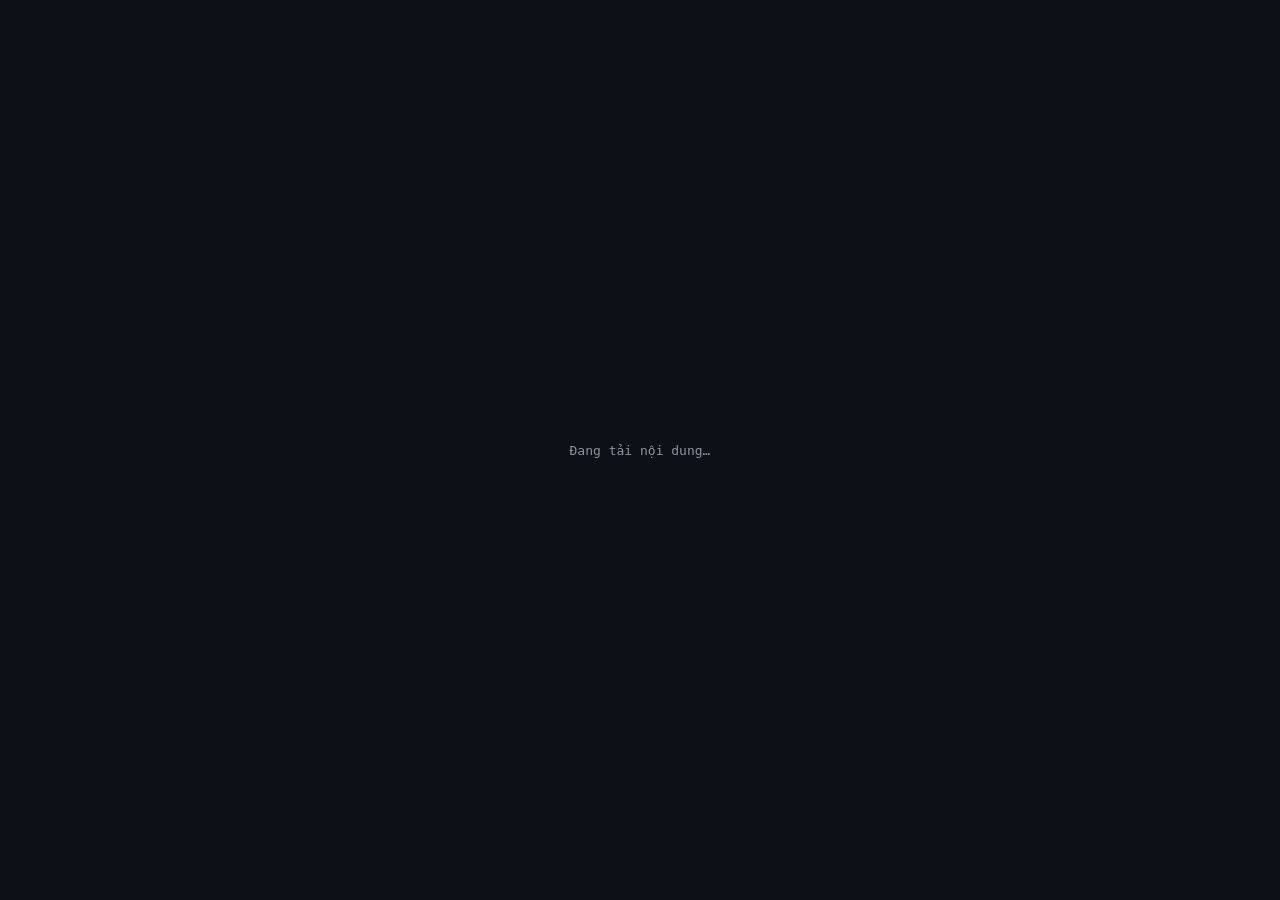
==== commit 969557ca: "Update index.html" ====
--- a/index.html
+++ b/index.html
@@ -1,6 +1,6 @@
 <!DOCTYPE html>
 <html lang="vi"><head><meta charset="UTF-8"><title>Protected</title></head><body>
 <script>
-(function(){var _0x5562=["ꅺ","ꅸ","ꅘ","ꆅ","ꅩ","ꅲ","ꅵ","ꅑ","ꆉ","ꅦ","ꅳ","ꅥ","ꆙ","ꅺ","ꅙ","ꆇ","ꅡ","ꆄ","ꅐ","ꆈ","ꅤ","ꅘ","ꆄ","ꅙ","ꆔ","ꆏ","ꅺ","ꅡ","ꅵ","ꅸ","ꆎ","ꅘ","ꅨ","ꅏ","ꅸ","ꆓ","ꅮ","ꅧ","ꆆ","ꆑ","ꆈ","ꆇ","ꅒ","ꅬ","ꅤ","ꅥ","ꅗ","ꅙ","ꆗ","ꆁ","ꆈ","ꅐ","ꆍ","ꅐ","ꅪ","ꅳ","ꅑ","ꆏ","ꅸ","ꆕ","ꆈ","ꆗ","ꆕ","ꆙ","ꆌ","ꅏ","ꅳ","ꅗ","ꅥ","ꅮ","ꆓ","ꅲ","ꅣ","ꅐ","ꆖ","ꅺ","ꅸ","ꅒ","ꅣ","ꅰ","ꅮ","ꅴ","ꆆ","ꅳ","ꅹ","ꅤ","ꅥ","ꅖ","ꅳ","ꅷ","ꅙ","ꅒ","ꅨ","ꅐ","ꅲ","ꅭ","ꅑ","ꆇ","ꆇ","ꅷ","ꅴ","ꆊ","ꅋ","ꅶ","ꆃ","ꅗ","ꅴ","ꆍ","ꅺ","ꆕ","ꅤ","ꅐ","ꅲ","ꆐ","ꅧ","ꅐ","ꅲ","ꅪ","ꅫ","ꅙ","ꆑ","ꅮ","ꆕ","ꅹ","ꅣ","ꅬ","ꅤ","ꆙ","ꅩ","ꆑ","ꅰ","ꆏ","ꅭ","ꅦ","ꅤ","ꅔ","ꅓ","ꅬ","ꆘ","ꅯ","ꅓ","ꆒ","ꅲ","ꆔ","ꅯ","ꆄ","ꆌ","ꅋ","ꅷ","ꆐ","ꅙ","ꆇ","ꅨ","ꆔ","ꅭ","ꅹ","ꅗ","ꅯ","ꅬ","ꅢ","ꅥ","ꅭ","ꅭ","ꅣ","ꅷ","ꅸ","ꅭ","ꆆ","ꆘ","ꅰ","ꅡ","ꆇ","ꆒ","ꆖ","ꅬ","ꆌ","ꆆ","ꆆ","ꅩ","ꆘ","ꆘ","ꅨ","ꅗ","ꅡ","ꆘ","ꅏ","ꅫ","ꅔ","ꅱ","ꆂ","ꆇ","ꅧ","ꅦ","ꅋ","ꅓ","ꆗ","ꅏ","ꆔ","ꅦ","ꅕ","ꆈ","ꅯ","ꆋ","ꅑ","ꆈ","ꅨ","ꅒ","ꆄ","ꆂ","ꅳ","ꅫ","ꆊ","ꅵ","ꆌ","ꆓ","ꆚ","ꅲ","ꅖ","ꆔ","ꆌ","ꅕ","ꅷ","ꆓ","ꆁ","ꆐ","ꆍ","ꆑ","ꅰ","ꆇ","ꆋ","ꆎ","ꆅ","ꅳ","ꅖ","ꅰ","ꅳ","ꆌ","ꆎ","ꆕ","ꅱ","ꅶ","ꆈ","ꆍ","ꅘ","ꅬ","ꆏ","ꅫ","ꅐ","ꅏ","ꅸ","ꆘ","ꆑ","ꅱ","ꆋ","ꆕ","ꆋ","ꆙ","ꅭ","ꅺ","ꆊ","ꅩ","ꆌ","ꆙ","ꆔ","ꅡ","ꅕ","ꅦ","ꆘ","ꅮ","ꆆ","ꅢ","ꅖ","ꆐ","ꅐ","ꅺ","ꅤ","ꅣ","ꅘ","ꅓ","ꅘ","ꆊ","ꅵ","ꆍ","ꆍ","ꅥ","ꅡ","ꅰ","ꆌ","ꅨ","ꅡ","ꆊ","ꅨ","ꆅ","ꆏ","ꅣ","ꅗ","ꆊ","ꅹ","ꅖ","ꆑ","ꅦ","ꅲ","ꅷ","ꆏ","ꅔ","ꅨ","ꅡ","ꆎ","ꅹ","ꅐ","ꅋ","ꅙ","ꅗ","ꆄ","ꆃ","ꆈ","ꆉ","ꅴ","ꆏ","ꆃ","ꆗ","ꅖ","ꆖ","ꆑ","ꅵ","ꆏ","ꅬ","ꆋ","ꅕ","ꅴ","ꅙ","ꆗ","ꅮ","ꅺ","ꅷ","ꆍ","ꆇ","ꆓ","ꆓ","ꅴ","ꅫ","ꅷ","ꅒ","ꅨ","ꆌ","ꅫ","ꅬ","ꆙ","ꆃ","ꆍ","ꆒ","ꅱ","ꆇ","ꆐ","ꅬ","ꅣ","ꆗ","ꆈ","ꆌ","ꅗ","ꅕ","ꆒ","ꅥ","ꅺ","ꆋ","ꅋ","ꆁ","ꆗ","ꅩ","ꆕ","ꅒ","ꅧ","ꅏ","ꅣ","ꆄ","ꅹ","ꆘ","ꅪ","ꅐ","ꅰ","ꅧ","ꅙ","ꆔ","ꅫ","ꅴ","ꆔ","ꅴ","ꅸ","ꆃ","ꆔ","ꆓ","ꅰ","ꅣ","ꅦ","ꅧ","ꆉ","ꆈ","ꅋ","ꅺ","ꅮ","ꅵ","ꆁ","ꅕ","ꅹ","ꆑ","ꅶ","ꆇ","ꆖ","ꆓ","ꅺ","ꆓ","ꅕ","ꆚ","ꅓ","ꅙ","ꅮ","ꅨ","ꅦ","ꅴ","ꅑ","ꆘ","ꆏ","ꆕ","ꆄ","ꅦ","ꆍ","ꅬ","ꅏ","ꆙ","ꆁ","ꆍ","ꆉ","ꅮ","ꅯ","ꆒ","ꅺ","ꅶ","ꆐ","ꅡ","ꅷ","ꅷ","ꆌ","ꆄ","ꆍ","ꅧ","ꆎ","ꅢ","ꆈ","ꆖ","ꅑ","ꅩ","ꅸ","ꆘ","ꅪ","ꅦ","ꅕ","ꆙ","ꅫ","ꆌ","ꆇ","ꅒ","ꆒ","ꅸ","ꆒ","ꆍ","ꅔ","ꆋ","ꆁ","ꆂ","ꆉ","ꅶ","ꆏ","ꅪ","ꅗ","ꆘ","ꆈ","ꆓ","ꅸ","ꆃ","ꆕ","ꅳ","ꅐ","ꅧ","ꆋ","ꆆ","ꆁ","ꅑ","ꆖ","ꅥ","ꆍ","ꅫ","ꆌ","ꆁ","ꆙ","ꆏ","ꅦ","ꅒ","ꅕ","ꅢ","ꆓ","ꆃ","ꅹ","ꅫ","ꅙ","ꅡ","ꅥ","ꆇ","ꅦ","ꅗ","ꅑ","ꆖ","ꅪ","ꅫ","ꆓ","ꅨ","ꆍ","ꆁ","ꅨ","ꆎ","ꅯ","ꅤ","ꅵ","ꅴ","ꅮ","ꅢ","ꅗ","ꆏ","ꅗ","ꆈ","ꅣ","ꅦ","ꅏ","ꅨ","ꅗ","ꆋ","ꆖ","ꅫ","ꅔ","ꅏ","ꆄ","ꆈ","ꆈ","ꅳ","ꅬ","ꆑ","ꅡ","ꆓ","ꆕ","ꅬ","ꅶ","ꆎ","ꆕ","ꆄ","ꅕ","ꅩ","ꆄ","ꅴ","ꅬ","ꆂ","ꆅ","ꆄ","ꆄ","ꆋ","ꆐ","ꆊ","ꆁ","ꆎ","ꅖ","ꆅ","ꆃ","ꅮ","ꆄ","ꆏ","ꅬ","ꅩ","ꆏ","ꆁ","ꆒ","ꅹ","ꅙ","ꅲ","ꆒ","ꅯ","ꆄ","ꅗ","ꅯ","ꅨ","ꅡ","ꆎ","ꆎ","ꅏ","ꅤ","ꅖ","ꅱ","ꆈ","ꅶ","ꅒ","ꆂ","ꅖ","ꆇ","ꆂ","ꅕ","ꅭ","ꅖ","ꆉ","ꅘ","ꅰ","ꆌ","ꅓ","ꅡ","ꆂ","ꅴ","ꅹ","ꅭ","ꅥ","ꆇ","ꆑ","ꅗ","ꅭ","ꆈ","ꅭ","ꅮ","ꆖ","ꆐ","ꆚ","ꅮ","ꅤ","ꅐ","ꆌ","ꅙ","ꅐ","ꅦ","ꆈ","ꅺ","ꆔ","ꅙ","ꅮ","ꆘ","ꆑ","ꅳ","ꅬ","ꆘ","ꅙ","ꆘ","ꅐ","ꅷ","ꅬ","ꆘ","ꅵ","ꅗ","ꆒ","ꆇ","ꅘ","ꅏ","ꆃ","ꆁ","ꆊ","ꆖ","ꅢ","ꅲ","ꆈ","ꅶ","ꅹ","ꆎ","ꆒ","ꆈ","ꅩ","ꅘ","ꆎ","ꅐ","ꅕ","ꅋ","ꅒ","ꅨ","ꆖ","ꆖ","ꅷ","ꆓ","ꅲ","ꆑ","ꆁ","ꅖ","ꅷ","ꅤ","ꅢ","ꆎ","ꆈ","ꆖ","ꆘ","ꅒ","ꅑ","ꆓ","ꅵ","ꅡ","ꅦ","ꆙ","ꅣ","ꅑ","ꅫ","ꅴ","ꅨ","ꆋ","ꅱ","ꅏ","ꅭ","ꆘ","ꆚ","ꅴ","ꅖ","ꅗ","ꆚ","ꅫ","ꆔ","ꆉ","ꆑ","ꅰ","ꅮ","ꅫ","ꅔ","ꆚ","ꆋ","ꆘ","ꆒ","ꅏ","ꅣ","ꆓ","ꆌ","ꅐ","ꆕ","ꅱ","ꅨ","ꅪ","ꅘ","ꆖ","ꆆ","ꅡ","ꆕ","ꅐ","ꅐ","ꅲ","ꆋ","ꆊ","ꆘ","ꅥ","ꅥ","ꅪ","ꅱ","ꆍ","ꆄ","ꅳ","ꅔ","ꅖ","ꅒ","ꆖ","ꆐ","ꅺ","ꆋ","ꅒ","ꆈ","ꅯ","ꆍ","ꆚ","ꆅ","ꆊ","ꅘ","ꅦ","ꆇ","ꆓ","ꆈ","ꆋ","ꅡ","ꆈ","ꅣ","ꆉ","ꅋ","ꅶ","ꅵ","ꅧ","ꅒ","ꅦ","ꆆ","ꅤ","ꅶ","ꅒ","ꅹ","ꆎ","ꅭ","ꅯ","ꆑ","ꅪ","ꅧ","ꅫ","ꅯ","ꅨ","ꅥ","ꅸ","ꆈ","ꆆ","ꆉ","ꅒ","ꅴ","ꅦ","ꅳ","ꅋ","ꅸ","ꅙ","ꅖ","ꅡ","ꅤ","ꆂ","ꅖ","ꅨ","ꅢ","ꆄ","ꆌ","ꅫ","ꅬ","ꅧ","ꆑ","ꆈ","ꆇ","ꆚ","ꆏ","ꆆ","ꆓ","ꆉ","ꅋ","ꆈ","ꆈ","ꅪ","ꅘ","ꆍ","ꆆ","ꅙ","ꅘ","ꅧ","ꅰ","ꅗ","ꅱ","ꆑ","ꅗ","ꅣ","ꅨ","ꆁ","ꅏ","ꅵ","ꆔ","ꆚ","ꆈ","ꆑ","ꆅ","ꆃ","ꅤ","ꅩ","ꆂ","ꆚ","ꆔ","ꆆ","ꆘ","ꅮ","ꅒ","ꆚ","ꅦ","ꅖ","ꆒ","ꅣ","ꆘ","ꆈ","ꅧ","ꆍ","ꅖ","ꅴ","ꅧ","ꅖ","ꆘ","ꅖ","ꆚ","ꆂ","ꆓ","ꅺ","ꅵ","ꅘ","ꆕ","ꅳ","ꆏ","ꆕ","ꅡ","ꅳ","ꅡ","ꆎ","ꅤ","ꅔ","ꅬ","ꆊ","ꆍ","ꅩ","ꆍ","ꆑ","ꅣ","ꆗ","ꅫ","ꅺ","ꆔ","ꆙ","ꅸ","ꅶ","ꆗ","ꆎ","ꅥ","ꅣ","ꆈ","ꅲ","ꅴ","ꅹ","ꅱ","ꅥ","ꆖ","ꆑ","ꆚ","ꅸ","ꅵ","ꅫ","ꆆ","ꅗ","ꆇ","ꆌ","ꅹ","ꅦ","ꅤ","ꅷ","ꅺ","ꅢ","ꆉ","ꅰ","ꅓ","ꅧ","ꅘ","ꆈ","ꅕ","ꆔ","ꆅ","ꆋ","ꅩ","ꆃ","ꅫ","ꅐ","ꆅ","ꅢ","ꅡ","ꅳ","ꅤ","ꅸ","ꅖ","ꆒ","ꅤ","ꅡ","ꅩ","ꅏ","ꅕ","ꅖ","ꅸ","ꅕ","ꅨ","ꅙ","ꅮ","ꆔ","ꆌ","ꅺ","ꅮ","ꅋ","ꅑ","ꅗ","ꆎ","ꅷ","ꆋ","ꅶ","ꆆ","ꆄ","ꆖ","ꆆ","ꆄ","ꅭ","ꅧ","ꆊ","ꆗ","ꆙ","ꆍ","ꆍ","ꅙ","ꅓ","ꅯ","ꅦ","ꆓ","ꅷ","ꅕ","ꅯ","ꅭ","ꅏ","ꆈ","ꅡ","ꆆ","ꅑ","ꆇ","ꆁ","ꅋ","ꆁ","ꆋ","ꅭ","ꅣ","ꅔ","ꆑ","ꅢ","ꅩ","ꅩ","ꆘ","ꅺ","ꅴ","ꅵ","ꆉ","ꅘ","ꆘ","ꆂ","ꆘ","ꅴ","ꅳ","ꆊ","ꆋ","ꆂ","ꅺ","ꅣ","ꅰ","ꅕ","ꆑ","ꆊ","ꅩ","ꅷ","ꆒ","ꆒ","ꅨ","ꅧ","ꅏ","ꅦ","ꅪ","ꆙ","ꅓ","ꅶ","ꅨ","ꆃ","ꅒ","ꆓ","ꆔ","ꅏ","ꅱ","ꅱ","ꅰ","ꆁ","ꅖ","ꅖ","ꅵ","ꅴ","ꆙ","ꆃ","ꅫ","ꆑ","ꅋ","ꅲ","ꅵ","ꅯ","ꆁ","ꆎ","ꅔ","ꆎ","ꆑ","ꅳ","ꅵ","ꆔ","ꆋ","ꅵ","ꆑ","ꅏ","ꅢ","ꆗ","ꆕ","ꅰ","ꅐ","ꅖ","ꆓ","ꆇ","ꅭ","ꅸ","ꅹ","ꆄ","ꆗ","ꅋ","ꅫ","ꆌ","ꅒ","ꅤ","ꅯ","ꅰ","ꆅ","ꆎ","ꅤ","ꆙ","ꆏ","ꅳ","ꅐ","ꅹ","ꅸ","ꅏ","ꆓ","ꆎ","ꅤ","ꅰ","ꅒ","ꅶ","ꅭ","ꆒ","ꆐ","ꅙ","ꅪ","ꅋ","ꅴ","ꅱ","ꅩ","ꆏ","ꅡ","ꅪ","ꅔ","ꅤ","ꅢ","ꅖ","ꆒ","ꆍ","ꅥ","ꆎ","ꅴ","ꆏ","ꅫ","ꆚ","ꅖ","ꆋ","ꅋ","ꆌ","ꅤ","ꆆ","ꆆ","ꆑ","ꅯ","ꅸ","ꆆ","ꅴ","ꆇ","ꆈ","ꅵ","ꅲ","ꆗ","ꆗ","ꅯ","ꅺ","ꅴ","ꅧ","ꆅ","ꅹ","ꆇ","ꆇ","ꅳ","ꅯ","ꅒ","ꅱ","ꅣ","ꅮ","ꆁ","ꆌ","ꅔ","ꅧ","ꆈ","ꅙ","ꆌ","ꅨ","ꅬ","ꅧ","ꅣ","ꆚ","ꅋ","ꅶ","ꅳ","ꅳ","ꅖ","ꅯ","ꅏ","ꅤ","ꅓ","ꆉ","ꆕ","ꅯ","ꅵ","ꆚ","ꅫ","ꅭ","ꅷ","ꅧ","ꆘ","ꆚ","ꅸ","ꅡ","ꆇ","ꅓ","ꆈ","ꅏ","ꅥ","ꅪ","ꅵ","ꅵ","ꆘ","ꅋ","ꆏ","ꆓ","ꅶ","ꆅ","ꅗ","ꅮ","ꅪ","ꆗ","ꆎ","ꆎ","ꆔ","ꆗ","ꆖ","ꆊ","ꅔ","ꅗ","ꅴ","ꅏ","ꅸ","ꆚ","ꅤ","ꅖ","ꅘ","ꆇ","ꅶ","ꅭ","ꅦ","ꅏ","ꆊ","ꅡ","ꅏ","ꅷ","ꆐ","ꆋ","ꅧ","ꅑ","ꅳ","ꅹ","ꅓ","ꆁ","ꅦ","ꆚ","ꆊ","ꆄ","ꆃ","ꅧ","ꅬ","ꅨ","ꆏ","ꅣ","ꅓ","ꅹ","ꅬ","ꅕ","ꆙ","ꆎ","ꆇ","ꅗ","ꅩ","ꆑ","ꅮ","ꅫ","ꅥ","ꅷ","ꆚ","ꅗ","ꆃ","ꆌ","ꅷ","ꆊ","ꅯ","ꆏ","ꅖ","ꆒ","ꅋ","ꅩ","ꅪ","ꅱ","ꅦ","ꆙ","ꅢ","ꅨ","ꅗ","ꆉ","ꅧ","ꅓ","ꅨ","ꆗ","ꅩ","ꅩ","ꆏ","ꅢ","ꅱ","ꅒ","ꆔ","ꆕ","ꆋ","ꅭ","ꆊ","ꅮ","ꅒ","ꆎ","ꆊ","ꅳ","ꅏ","ꅑ","ꅭ","ꅋ","ꆄ","ꆂ","ꆋ","ꆕ","ꅨ","ꆉ","ꆔ","ꆚ","ꅦ","ꅧ","ꅸ","ꅥ","ꅏ","ꅫ","ꅒ","ꅬ","ꅵ","ꅢ","ꆚ","ꆋ","ꆖ","ꅫ","ꆚ","ꅙ","ꅪ","ꆊ","ꅩ","ꅴ","ꅬ","ꅗ","ꆐ","ꅑ","ꅮ","ꅩ","ꅭ","ꅶ","ꅰ","ꆖ","ꆄ","ꅒ","ꅸ","ꅒ","ꆅ","ꆐ","ꅫ","ꅕ","ꆁ","ꅲ","ꅸ","ꅮ","ꆗ","ꆕ","ꆐ","ꆒ","ꅘ","ꅮ","ꆖ","ꆊ","ꅵ","ꅮ","ꅰ","ꆕ","ꅕ","ꆘ","ꅳ","ꆗ","ꅘ","ꆒ","ꆚ","ꅫ","ꅹ","ꆂ","ꅥ","ꅯ","ꅓ","ꅥ","ꅰ","ꅺ","ꆁ","ꆙ","ꆖ","ꅖ","ꆉ","ꅱ","ꅥ","ꆅ","ꅭ","ꅶ","ꅯ","ꅪ","ꆁ","ꆇ","ꅯ","ꆏ","ꆘ","ꅮ","ꅡ","ꆔ","ꅖ","ꆈ","ꆚ","ꆓ","ꅧ","ꅪ","ꅧ","ꅮ","ꆖ","ꆕ","ꆑ","ꆂ","ꆄ","ꅦ","ꆑ","ꆋ","ꆗ","ꅐ","ꆓ","ꅙ","ꆍ","ꆗ","ꅣ","ꆂ","ꅰ","ꅥ","ꅦ","ꅦ","ꅶ","ꆚ","ꅡ","ꆌ","ꅡ","ꅴ","ꆆ","ꅙ","ꆋ","ꆖ","ꅗ","ꅮ","ꅱ","ꆒ","ꆑ","ꆋ","ꆌ","ꅶ","ꅐ","ꆑ","ꅫ","ꆘ","ꅪ","ꆆ","ꅵ","ꆗ","ꅣ","ꅑ","ꆕ","ꅓ","ꆙ","ꅣ","ꅯ","ꅮ","ꆂ","ꆄ","ꅧ","ꅔ","ꆆ","ꆁ","ꅗ","ꅸ","ꆄ","ꅕ","ꆆ","ꆆ","ꆘ","ꅨ","ꅑ","ꅳ","ꅶ","ꆂ","ꆔ","ꅬ","ꆍ","ꆉ","ꅖ","ꆈ","ꆈ","ꅗ","ꆉ","ꅙ","ꅏ","ꅑ","ꆆ","ꆆ","ꆚ","ꅋ","ꅷ","ꆂ","ꆏ","ꅖ","ꅏ","ꅮ","ꆐ","ꆗ","ꆗ","ꆁ","ꅘ","ꅮ","ꅯ","ꆋ","ꅴ","ꅘ","ꅥ","ꅷ","ꆒ","ꅔ","ꅴ","ꆑ","ꅨ","ꆊ","ꅲ","ꆘ","ꆋ","ꆂ","ꅱ","ꅗ","ꆏ","ꅑ","ꆎ","ꅢ","ꅭ","ꅙ","ꅬ","ꅐ","ꆖ","ꅺ","ꅘ","ꅏ","ꅩ","ꅹ","ꆏ","ꆄ","ꅶ","ꅺ","ꆁ","ꆐ","ꅳ","ꅲ","ꆆ","ꆔ","ꆁ","ꆐ","ꅭ","ꅳ","ꅳ","ꆌ","ꆅ","ꆁ","ꅶ","ꅳ","ꆌ","ꅳ","ꅐ","ꅔ","ꅨ","ꆏ","ꆙ","ꅓ","ꅗ","ꅫ","ꅳ","ꆚ","ꅫ","ꆊ","ꅴ","ꆐ","ꆌ","ꅢ","ꆖ","ꆇ","ꅘ","ꅦ","ꅢ","ꆚ","ꆍ","ꅙ","ꅤ","ꆇ","ꆁ","ꅓ","ꆈ","ꅨ","ꆅ","ꅕ","ꅶ","ꆊ","ꅔ","ꅗ","ꅨ","ꅲ","ꅭ","ꆚ","ꆉ","ꅱ","ꆅ","ꅐ","ꅋ","ꅏ","ꆘ","ꅢ","ꆏ","ꆓ","ꅶ","ꅰ","ꅬ","ꆓ","ꅺ","ꆈ","ꅘ","ꆃ","ꆖ","ꆗ","ꅐ","ꆌ","ꅹ","ꆅ","ꅡ","ꅸ","ꅫ","ꅓ","ꅱ","ꆔ","ꅐ","ꆋ","ꅶ","ꆖ","ꅬ","ꅕ","ꅦ","ꅘ","ꅣ","ꆙ","ꆔ","ꅺ","ꅗ","ꅐ","ꆂ","ꅦ","ꆈ","ꆔ","ꆅ","ꅕ","ꅒ","ꆔ","ꆈ","ꅐ","ꅳ","ꅹ","ꅰ","ꆙ","ꆗ","ꅙ","ꆆ","ꆂ","ꆐ","ꆇ","ꅶ","ꅧ","ꆂ","ꅩ","ꅏ","ꆁ","ꆑ","ꅸ","ꆒ","ꅕ","ꅳ","ꅷ","ꅣ","ꆕ","ꅺ","ꆒ","ꆋ","ꆗ","ꅰ","ꅩ","ꅮ","ꅺ","ꅬ","ꆆ","ꅣ","ꆇ","ꅋ","ꅙ","ꅢ","ꅧ","ꆓ","ꆋ","ꅗ","ꆗ","ꆗ","ꅏ","ꆁ","ꆔ","ꅬ","ꆓ","ꅕ","ꅢ","ꆉ","ꅷ","ꆃ","ꆄ","ꅣ","ꆂ","ꅪ","ꅯ","ꆆ","ꅳ","ꅳ","ꅓ","ꅩ","ꆄ","ꅷ","ꆘ","ꅧ","ꅳ","ꆅ","ꅲ","ꆈ","ꆕ","ꅤ","ꆕ","ꅯ","ꆇ","ꅧ","ꆓ","ꅳ","ꆐ","ꅥ","ꅐ","ꆁ","ꆙ","ꅙ","ꅤ","ꅩ","ꆏ","ꆘ","ꅵ","ꆅ","ꅥ","ꅪ","ꆈ","ꅭ","ꅑ","ꅲ","ꅒ","ꅬ","ꅪ","ꅳ","ꅸ","ꅡ","ꅣ","ꆊ","ꅡ","ꅐ","ꅬ","ꅳ","ꅙ","ꅓ","ꅓ","ꆅ","ꅡ","ꅰ","ꆇ","ꅵ","ꅙ","ꅧ","ꅑ","ꅫ","ꅦ","ꆃ","ꆇ","ꅐ","ꆁ","ꆅ","ꆍ","ꅒ","ꅏ","ꆏ","ꅗ","ꆖ","ꅩ","ꆉ","ꅘ","ꆓ","ꅵ","ꅰ","ꆈ","ꆎ","ꅰ","ꅳ","ꅹ","ꆈ","ꅏ","ꆂ","ꆄ","ꅏ","ꆎ","ꆆ","ꆆ","ꅨ","ꅙ","ꅢ","ꅡ","ꆘ","ꆄ","ꅳ","ꆃ","ꆄ","ꅖ","ꆖ","ꅱ","ꅴ","ꆃ","ꆊ","ꅸ","ꅱ","ꆏ","ꅬ","ꆚ","ꅱ","ꆓ","ꅨ","ꆋ","ꆚ","ꅒ","ꅘ","ꆚ","ꅭ","ꆍ","ꅋ","ꅨ","ꆈ","ꅣ","ꅧ","ꅴ","ꅖ","ꅑ","ꅱ","ꅋ","ꆐ","ꅷ","ꅥ","ꆕ","ꆕ","ꅸ","ꆁ","ꅔ","ꆇ","ꅪ","ꆔ","ꅋ","ꅯ","ꅦ","ꅶ","ꆇ","ꅬ","ꅦ","ꅔ","ꅓ","ꆍ","ꅷ","ꆉ","ꅢ","ꆚ","ꆚ","ꅘ","ꆄ","ꅦ","ꅥ","ꅰ","ꅭ","ꅸ","ꅺ","ꅺ","ꅖ","ꅵ","ꅒ","ꆆ","ꅬ","ꆋ","ꆒ","ꆍ","ꅑ","ꆉ","ꅨ","ꅮ","ꅡ","ꆗ","ꆐ","ꆊ","ꆖ","ꅋ","ꅷ","ꅒ","ꅳ","ꆕ","ꅩ","ꅦ","ꆂ","ꆃ","ꅹ","ꅪ","ꅪ","ꅐ","ꆒ","ꅗ","ꅏ","ꅲ","ꅫ","ꅏ","ꅢ","ꅭ","ꅳ","ꆋ","ꆎ","ꅣ","ꆔ","ꅲ","ꅣ","ꆘ","ꆏ","ꅢ","ꅨ","ꅕ","ꅫ","ꅗ","ꅗ","ꅏ","ꅪ","ꅹ","ꅴ","ꅹ","ꆔ","ꅮ","ꅩ","ꆚ","ꆊ","ꅧ","ꆘ","ꅹ","ꆔ","ꆋ","ꆆ","ꅬ","ꆒ","ꆆ","ꅔ","ꅬ","ꆂ","ꅥ","ꅕ","ꆐ","ꅮ","ꅪ","ꆋ","ꅧ","ꅐ","ꅧ","ꅫ","ꅒ","ꆈ","ꆉ","ꅵ","ꅳ","ꆃ","ꆇ","ꅘ","ꆂ","ꆙ","ꅯ","ꆃ","ꆃ","ꆂ","ꅶ","ꆅ","ꅙ","ꆅ","ꅭ","ꅥ","ꅰ","ꅴ","ꅔ","ꆒ","ꅓ","ꆖ","ꅤ","ꅪ","ꅧ","ꅰ","ꅪ","ꆅ","ꅫ","ꅕ","ꆑ","ꅔ","ꅫ","ꆁ","ꅢ","ꅨ","ꅖ","ꅒ","ꅮ","ꅺ","ꅗ","ꅭ","ꅖ","ꅩ","ꅐ","ꅲ","ꆌ","ꅳ","ꆄ","ꅰ","ꆘ","ꆕ","ꅏ","ꆁ","ꅋ","ꅰ","ꅏ","ꆃ","ꆁ","ꅙ","ꆓ","ꆁ","ꅋ","ꅐ","ꅫ","ꅒ","ꅦ","ꅥ","ꅷ","ꅘ","ꅔ","ꆁ","ꆃ","ꅓ","ꅔ","ꆓ","ꆎ","ꅡ","ꆅ","ꆌ","ꆏ","ꅵ","ꆏ","ꅵ","ꅪ","ꆘ","ꅹ","ꆐ","ꅹ","ꆉ","ꆗ","ꅪ","ꅭ","ꅲ","ꅩ","ꅭ","ꆉ","ꆃ","ꆙ","ꆋ","ꅗ","ꅴ","ꆈ","ꅷ","ꅹ","ꆙ","ꅑ","ꆖ","ꅱ","ꅓ","ꆂ","ꅓ","ꅺ","ꆏ","ꆇ","ꆄ","ꆂ","ꅦ","ꆁ","ꅹ","ꅩ","ꅐ","ꆍ","ꆉ","ꅘ","ꆒ","ꅔ","ꆘ","ꆍ","ꅭ","ꆘ","ꅘ","ꅢ","ꅯ","ꅓ","ꆄ","ꅤ","ꆗ","ꆍ","ꅕ","ꆒ","ꅸ","ꅰ","ꆇ","ꅣ","ꆆ","ꅧ","ꅬ","ꅱ","ꆕ","ꅒ","ꅋ","ꆊ","ꆋ","ꅒ","ꆋ","ꅥ","ꆖ","ꅴ","ꅳ","ꅮ","ꅹ","ꆔ","ꆚ","ꅱ","ꅧ","ꅓ","ꆍ","ꅖ","ꅓ","ꅕ","ꅨ","ꅑ","ꆍ","ꅰ","ꅘ","ꅨ","ꅘ","ꆏ","ꅶ","ꅡ","ꅷ","ꅹ","ꅦ","ꅑ","ꆌ","ꅑ","ꅪ","ꅙ","ꅨ","ꅭ","ꆐ","ꅩ","ꅤ","ꅺ","ꅳ","ꆒ","ꆑ","ꅐ","ꅰ","ꅳ","ꅣ","ꅔ","ꆐ","ꅪ","ꅨ","ꆁ","ꅶ","ꆚ","ꅳ","ꅺ","ꅢ","ꅋ","ꆄ","ꅦ","ꅱ","ꆅ","ꆒ","ꆎ","ꆍ","ꅰ","ꆗ","ꆕ","ꆎ","ꆊ","ꅭ","ꅣ","ꅭ","ꅏ","ꅣ","ꅱ","ꅳ","ꅲ","ꅕ","ꅨ","ꆋ","ꅘ","ꅡ","ꅤ","ꆂ","ꅐ","ꅸ","ꅩ","ꆐ","ꅙ","ꅳ","ꅴ","ꆙ","ꆖ","ꆖ","ꅣ","ꅔ","ꆅ","ꆐ","ꆃ","ꅑ","ꆒ","ꆔ","ꅮ","ꆍ","ꆙ","ꆏ","ꅖ","ꆗ","ꆘ","ꅳ","ꅹ","ꆉ","ꅔ","ꆋ","ꆁ","ꆙ","ꆄ","ꆗ","ꆏ","ꅸ","ꅦ","ꆃ","ꆒ","ꅭ","ꅥ","ꅓ","ꅙ","ꅩ","ꅡ","ꅓ","ꅺ","ꅒ","ꆙ","ꅫ","ꆘ","ꅧ","ꅲ","ꅶ","ꅦ","ꆂ","ꆒ","ꆁ","ꅏ","ꅐ","ꆈ","ꅑ","ꆈ","ꅤ","ꆕ","ꆓ","ꆋ","ꅰ","ꅴ","ꆔ","ꆃ","ꅲ","ꆃ","ꆃ","ꅡ","ꅘ","ꅭ","ꅋ","ꅗ","ꅫ","ꆗ","ꅗ","ꆓ","ꅧ","ꆎ","ꅹ","ꅖ","ꆗ","ꅤ","ꅦ","ꅹ","ꅸ","ꅓ","ꅫ","ꅪ","ꆗ","ꆉ","ꆍ","ꅕ","ꅫ","ꆘ","ꅴ","ꅙ","ꆋ","ꅖ","ꆉ","ꅮ","ꆕ","ꆆ","ꅖ","ꅪ","ꅷ","ꅸ","ꆔ","ꅡ","ꆌ","ꆊ","ꆌ","ꅬ","ꅒ","ꆗ","ꅶ","ꆙ","ꆂ","ꆘ","ꅶ","ꅦ","ꅶ","ꅷ","ꅣ","ꅦ","ꅫ","ꆘ","ꆇ","ꅱ","ꅹ","ꆉ","ꅪ","ꅔ","ꆔ","ꅨ","ꆏ","ꅓ","ꅥ","ꅮ","ꅧ","ꅴ","ꅱ","ꅏ","ꅹ","ꅰ","ꅒ","ꆔ","ꆏ","ꆐ","ꅢ","ꆈ","ꅖ","ꅨ","ꅕ","ꆏ","ꅭ","ꅳ","ꆒ","ꆎ","ꅪ","ꆕ","ꅲ","ꆐ","ꅔ","ꆍ","ꅫ","ꆙ","ꅩ","ꅪ","ꆘ","ꆘ","ꆓ","ꅭ","ꆁ","ꆃ","ꅺ","ꆙ","ꅤ","ꅑ","ꆓ","ꅭ","ꅖ","ꅲ","ꅶ","ꅹ","ꆃ","ꆘ","ꅤ","ꅓ","ꆌ","ꅣ","ꆄ","ꅕ","ꅨ","ꅨ","ꆚ","ꅣ","ꆔ","ꆐ","ꆈ","ꅡ","ꆃ","ꅤ","ꅵ","ꆋ","ꆑ","ꆇ","ꆌ","ꅋ","ꅱ","ꅥ","ꆈ","ꆈ","ꅪ","ꆅ","ꅮ","ꅡ","ꅘ","ꅶ","ꅺ","ꆉ","ꅘ","ꅳ","ꆄ","ꆙ","ꅸ","ꅕ","ꅏ","ꆏ","ꆌ","ꅖ","ꅪ","ꅡ","ꆋ","ꅔ","ꅔ","ꅰ","ꅶ","ꅸ","ꅒ","ꅪ","ꆁ","ꅖ","ꅐ","ꅹ","ꅮ","ꅧ","ꅶ","ꅸ","ꅘ","ꅲ","ꆏ","ꆍ","ꆂ","ꆐ","ꆋ","ꅦ","ꆘ","ꆇ","ꅦ","ꅺ","ꅧ","ꆅ","ꅗ","ꅸ","ꆚ","ꆋ","ꆍ","ꅣ","ꅬ","ꅖ","ꆃ","ꆉ","ꅨ","ꆎ","ꆒ","ꅲ","ꆓ","ꅐ","ꅦ","ꅢ","ꅣ","ꆘ","ꅔ","ꅴ","ꆚ","ꅥ","ꅏ","ꅹ","ꅺ","ꆋ","ꅗ","ꅸ","ꆗ","ꆓ","ꅘ","ꆘ","ꅢ","ꆋ","ꅑ","ꅖ","ꅶ","ꅯ","ꆍ","ꅤ","ꅐ","ꅳ","ꆃ","ꅪ","ꅳ","ꆏ","ꅦ","ꆖ","ꅐ","ꆆ","ꆚ","ꅸ","ꅡ","ꆇ","ꅬ","ꅓ","ꆋ","ꅒ","ꅣ","ꆅ","ꆎ","ꅘ","ꅪ","ꅤ","ꆏ","ꅨ","ꅐ","ꅒ","ꆑ","ꅔ","ꅳ","ꅫ","ꅸ","ꅏ","ꆌ","ꆉ","ꅫ","ꆖ","ꆙ","ꅢ","ꆕ","ꆗ","ꆗ","ꅘ","ꆎ","ꅗ","ꅥ","ꆍ","ꆇ","ꅬ","ꆉ","ꅲ","ꅳ","ꅷ","ꅪ","ꅫ","ꅦ","ꅵ","ꅺ","ꆋ","ꅐ","ꅮ","ꆊ","ꆙ","ꆋ","ꅨ","ꅣ","ꅏ","ꆄ","ꆒ","ꅓ","ꅭ","ꆉ","ꅋ","ꅡ","ꆕ","ꆈ","ꅱ","ꅶ","ꆓ","ꆃ","ꅢ","ꆉ","ꆎ","ꆆ","ꆘ","ꆄ","ꅲ","ꅡ","ꆗ","ꅒ","ꆗ","ꆈ","ꆐ","ꅙ","ꅕ","ꅱ","ꅏ","ꅲ","ꅧ","ꅵ","ꆒ","ꆒ","ꅋ","ꆆ","ꆅ","ꅺ","ꅹ","ꅤ","ꅑ","ꆕ","ꅕ","ꅯ","ꅑ","ꅮ","ꆅ","ꆐ","ꅑ","ꆙ","ꆄ","ꅐ","ꅤ","ꅕ","ꆊ","ꅭ","ꆇ","ꆁ","ꅖ","ꅵ","ꅗ","ꆏ","ꅋ","ꅫ","ꆐ","ꅢ","ꅐ","ꆎ","ꅯ","ꅖ","ꆖ","ꆗ","ꅓ","ꆗ","ꅴ","ꅦ","ꆄ","ꅒ","ꅋ","ꅒ","ꅮ","ꅫ","ꆅ","ꅋ","ꅔ","ꆙ","ꆘ","ꆚ","ꆏ","ꅲ","ꅴ","ꅧ","ꅒ","ꆖ","ꅖ","ꅹ","ꅵ","ꅔ","ꅥ","ꆍ","ꆓ","ꅵ","ꆃ","ꆔ","ꅺ","ꆂ","ꅢ","ꆐ","ꅴ","ꆆ","ꆁ","ꅸ","ꆋ","ꆃ","ꆁ","ꅏ","ꆉ","ꆕ","ꅲ","ꅣ","ꅺ","ꆍ","ꅵ","ꅖ","ꆎ","ꆒ","ꅪ","ꅒ","ꅶ","ꅷ","ꆖ","ꆓ","ꅦ","ꆅ","ꅩ","ꆕ","ꅔ","ꅹ","ꅯ","ꆕ","ꅑ","ꆗ","ꆎ","ꆑ","ꆈ","ꅪ","ꅹ","ꅋ","ꅰ","ꅒ","ꆆ","ꆒ","ꆋ","ꅔ","ꅢ","ꆑ","ꆖ","ꆆ","ꆏ","ꅮ","ꆄ","ꅹ","ꆔ","ꅦ","ꅸ","ꅰ","ꆘ","ꅢ","ꆁ","ꆚ","ꆎ","ꆑ","ꅙ","ꅳ","ꆍ","ꅱ","ꅥ","ꅣ","ꆃ","ꅪ","ꅲ","ꅯ","ꅤ","ꆑ","ꅰ","ꅢ","ꆆ","ꅐ","ꆃ","ꆚ","ꆇ","ꅢ","ꅣ","ꆕ","ꅭ","ꆗ","ꆄ","ꆊ","ꅯ","ꆈ","ꆘ","ꅢ","ꆌ","ꆘ","ꆕ","ꅑ","ꅩ","ꆗ","ꆅ","ꆅ","ꅫ","ꆓ","ꅣ","ꆅ","ꅑ","ꅋ","ꅥ","ꅥ","ꆔ","ꆂ","ꆚ","ꅨ","ꆋ","ꆄ","ꅨ","ꅓ","ꅥ","ꅨ","ꅏ","ꅹ","ꅶ","ꅋ","ꆙ","ꅪ","ꅵ","ꆊ","ꅴ","ꆙ","ꅰ","ꅑ","ꅴ","ꆏ","ꅹ","ꆍ","ꆈ","ꅡ","ꅕ","ꅬ","ꅥ","ꅧ","ꆍ","ꅬ","ꆙ","ꆉ","ꅔ","ꆗ","ꅩ","ꆖ","ꅺ","ꅡ","ꆍ","ꅺ","ꅯ","ꅥ","ꆆ","ꅮ","ꅫ","ꅹ","ꅐ","ꅤ","ꅭ","ꆓ","ꅬ","ꅖ","ꅬ","ꅭ","ꅲ","ꅐ","ꆔ","ꅷ","ꅐ","ꅯ","ꆙ","ꅔ","ꅪ","ꅫ","ꅓ","ꅤ","ꅱ","ꅱ","ꅣ","ꆙ","ꅑ","ꆖ","ꅶ","ꅘ","ꆑ","ꅳ","ꆘ","ꅢ","ꅯ","ꆊ","ꅏ","ꅔ","ꅦ","ꅭ","ꆃ","ꆕ","ꅲ","ꆘ","ꆒ","ꅲ","ꆕ","ꅒ","ꆃ","ꅔ","ꅐ","ꅑ","ꆘ","ꅏ","ꅧ","ꅖ","ꅲ","ꅢ","ꅬ","ꅴ","ꅧ","ꆎ","ꆍ","ꅭ","ꅧ","ꆃ","ꅳ","ꆎ","ꅵ","ꅏ","ꅶ","ꆇ","ꅕ","ꆏ","ꅕ","ꆔ","ꆗ","ꅬ","ꅱ","ꆒ","ꆁ","ꆖ","ꆈ","ꅬ","ꆗ","ꅶ","ꅦ","ꅏ","ꅡ","ꅑ","ꆇ","ꅓ","ꆇ","ꅬ","ꆕ","ꅸ","ꆉ","ꅤ","ꅐ","ꅗ","ꆘ","ꆂ","ꅯ","ꅰ","ꆒ","ꅏ","ꆎ","ꅘ","ꅤ","ꆉ","ꅶ","ꆕ","ꅳ","ꆃ","ꆋ","ꆐ","ꅳ","ꆐ","ꅕ","ꆈ","ꆙ","ꅤ","ꆕ","ꅒ","ꅶ","ꆆ","ꅐ","ꅱ","ꅫ","ꅮ","ꅶ","ꅔ","ꅰ","ꅫ","ꆊ","ꅫ","ꆑ","ꅮ","ꅹ","ꅋ","ꅴ","ꅸ","ꅰ","ꅬ","ꅸ","ꆐ","ꆉ","ꅐ","ꅩ","ꆁ","ꆍ","ꅳ","ꆉ","ꆍ","ꆏ","ꅕ","ꅢ","ꆔ","ꅏ","ꅲ","ꅙ","ꆌ","ꅘ","ꅑ","ꅴ","ꅤ","ꅯ","ꅷ","ꅸ","ꆙ","ꅔ","ꆍ","ꆘ","ꆍ","ꅏ","ꅧ","ꅴ","ꆇ","ꆚ","ꆖ","ꅗ","ꆋ","ꆐ","ꆋ","ꆗ","ꆁ","ꆎ","ꅲ","ꅥ","ꆒ","ꅣ","ꅮ","ꅷ","ꅡ","ꅥ","ꅏ","ꆐ","ꅋ","ꆋ","ꆙ","ꆒ","ꆒ","ꆕ","ꅲ","ꆋ","ꆕ","ꅴ","ꆂ","ꅸ","ꅡ","ꆓ","ꆉ","ꅦ","ꆗ","ꆒ","ꅐ","ꅲ","ꆗ","ꅡ","ꅣ","ꅤ","ꅖ","ꅢ","ꆖ","ꅣ","ꆏ","ꅲ","ꆒ","ꆚ","ꆉ","ꆁ","ꅬ","ꆚ","ꆂ","ꆄ","ꆍ","ꅱ","ꆆ","ꅷ","ꆘ","ꅢ","ꅧ","ꅭ","ꆑ","ꅩ","ꅮ","ꅳ","ꆑ","ꆉ","ꅐ","ꆓ","ꅒ","ꅷ","ꆘ","ꆔ","ꅹ","ꅔ","ꅤ","ꅣ","ꆙ","ꅡ","ꆘ","ꆖ","ꆈ","ꅡ","ꆍ","ꆚ","ꅗ","ꆎ","ꅫ","ꅧ","ꅶ","ꆄ","ꆊ","ꅤ","ꅏ","ꆃ","ꆕ","ꅫ","ꅴ","ꆚ","ꆃ","ꅷ","ꅡ","ꆌ","ꅦ","ꅮ","ꅗ","ꆇ","ꆗ","ꅖ","ꅮ","ꆅ","ꆓ","ꅢ","ꆖ","ꅩ","ꅗ","ꅑ","ꅬ","ꆓ","ꆖ","ꅔ","ꆌ","ꆍ","ꅰ","ꅫ","ꅣ","ꅙ","ꅱ","ꅷ","ꆂ","ꅦ","ꆚ","ꅋ","ꆇ","ꆌ","ꆘ","ꅢ","ꆇ","ꅸ","ꅩ","ꅺ","ꆅ","ꅲ","ꅔ","ꅕ","ꆘ","ꆒ","ꆘ","ꅭ","ꅮ","ꅙ","ꅴ","ꅵ","ꆃ","ꆄ","ꅱ","ꅕ","ꆃ","ꅸ","ꅓ","ꆐ","ꆚ","ꅷ","ꆙ","ꅦ","ꅥ","ꅥ","ꅯ","ꅏ","ꅬ","ꅱ","ꅑ","ꅺ","ꅪ","ꆕ","ꅏ","ꅢ","ꆖ","ꅐ","ꅱ","ꆃ","ꆋ","ꅹ","ꆁ","ꅭ","ꅐ","ꅖ","ꅺ","ꅧ","ꅩ","ꅯ","ꅣ","ꆇ","ꆉ","ꅩ","ꅩ","ꅩ","ꅕ","ꆑ","ꅘ","ꆇ","ꅴ","ꆏ","ꅤ","ꆚ","ꅰ","ꆎ","ꅏ","ꅩ","ꆘ","ꅨ","ꆕ","ꅨ","ꅐ","ꆐ","ꆆ","ꆕ","ꆃ","ꅔ","ꅧ","ꅡ","ꅢ","ꅘ","ꅯ","ꅪ","ꆇ","ꅦ","ꅦ","ꅷ","ꆒ","ꅘ","ꅋ","ꅷ","ꆇ","ꆌ","ꅯ","ꅖ","ꆆ","ꆃ","ꆚ","ꅨ","ꅥ","ꅓ","ꅺ","ꅤ","ꅏ","ꆆ","ꆆ","ꆘ","ꅶ","ꆍ","ꅸ","ꅙ","ꅺ","ꆁ","ꆍ","ꅦ","ꆑ","ꆂ","ꆆ","ꆙ","ꆇ","ꅣ","ꅺ","ꆖ","ꆃ","ꅹ","ꅲ","ꅬ","ꅵ","ꅗ","ꆃ","ꅢ","ꆎ","ꅲ","ꅗ","ꆙ","ꅭ","ꆆ","ꆏ","ꅩ","ꅳ","ꆂ","ꆇ","ꆗ","ꅒ","ꅋ","ꅐ","ꅳ","ꆏ","ꅖ","ꆄ","ꅪ","ꅏ","ꆘ","ꅲ","ꅯ","ꆒ","ꆔ","ꆙ","ꆔ","ꅙ","ꅘ","ꅶ","ꆑ","ꆚ","ꆘ","ꅡ","ꆂ","ꅘ","ꅋ","ꅨ","ꆉ","ꅳ","ꅗ","ꅗ","ꆘ","ꆊ","ꅑ","ꅫ","ꆄ","ꅮ","ꆎ","ꆚ","ꅸ","ꅦ","ꅐ","ꆙ","ꆕ","ꆏ","ꆗ","ꆑ","ꅸ","ꆕ","ꆁ","ꆗ","ꆍ","ꆌ","ꅘ","ꅭ","ꆑ","ꆇ","ꅺ","ꅣ","ꅸ","ꅧ","ꆉ","ꅳ","ꅘ","ꅷ","ꅘ","ꅗ","ꆑ","ꅒ","ꅕ","ꅥ","ꆍ","ꅦ","ꅙ","ꆓ","ꅤ","ꅨ","ꅫ","ꅬ","ꆑ","ꅸ","ꆉ","ꅲ","ꆙ","ꆌ","ꅕ","ꅖ","ꆊ","ꅘ","ꆅ","ꅩ","ꆑ","ꆔ","ꆓ","ꅳ","ꅑ","ꅹ","ꆄ","ꆎ","ꅯ","ꅘ","ꅬ","ꆂ","ꅯ","ꆑ","ꆕ","ꅨ","ꅥ","ꅗ","ꅨ","ꆃ","ꆔ","ꅗ","ꅬ","ꅡ","ꅰ","ꅐ","ꅧ","ꆋ","ꆕ","ꅰ","ꅔ","ꅓ","ꆐ","ꅬ","ꆐ","ꅘ","ꅕ","ꅏ","ꆙ","ꅋ","ꅱ","ꆊ","ꆈ","ꆉ","ꆉ","ꅢ","ꆋ","ꆖ","ꆙ","ꅡ","ꅶ","ꅰ","ꆇ","ꆊ","ꅰ","ꆉ","ꆖ","ꅨ","ꅶ","ꅘ","ꅓ","ꅰ","ꆓ","ꆐ","ꆐ","ꅦ","ꆈ","ꆍ","ꅙ","ꅶ","ꅥ","ꆇ","ꅮ","ꅵ","ꆒ","ꅮ","ꆁ","ꅺ","ꅋ","ꅕ","ꅹ","ꆄ","ꅲ","ꆐ","ꅳ","ꆙ","ꅘ","ꅷ","ꅒ","ꅦ","ꅕ","ꅴ","ꅮ","ꆊ","ꅵ","ꅸ","ꅋ","ꆈ","ꅲ","ꅱ","ꅪ","ꅥ","ꅷ","ꅦ","ꅮ","ꅸ","ꆋ","ꅏ","ꅔ","ꅬ","ꅥ","ꅋ","ꅮ","ꆍ","ꅦ","ꅴ","ꆆ","ꅺ","ꅩ","ꅤ","ꆎ","ꆑ","ꅘ","ꆋ","ꅙ","ꆂ","ꅙ","ꅐ","ꆐ","ꆆ","ꅢ","ꅖ","ꅧ","ꅤ","ꅫ","ꆕ","ꆃ","ꆊ","ꅒ","ꅔ","ꅥ","ꅳ","ꆉ","ꅢ","ꆚ","ꆂ","ꆅ","ꅋ","ꆉ","ꆗ","ꅰ","ꆄ","ꆙ","ꅙ","ꆗ","ꅕ","ꅫ","ꆚ","ꆎ","ꅤ","ꅰ","ꅐ","ꅳ","ꅵ","ꆑ","ꅫ","ꆘ","ꅗ","ꅳ","ꆑ","ꅕ","ꆂ","ꅋ","ꅘ","ꅋ","ꆚ","ꆆ","ꅦ","ꆘ","ꆒ","ꆓ","ꅒ","ꅸ","ꆋ","ꆘ","ꆋ","ꆍ","ꆅ","ꆁ","ꆔ","ꆗ","ꆉ","ꆅ","ꆅ","ꅬ","ꅒ","ꅵ","ꆐ","ꅣ","ꆄ","ꅮ","ꅑ","ꆔ","ꆌ","ꅤ","ꅣ","ꅧ","ꆚ","ꆖ","ꅙ","ꅖ","ꅔ","ꅺ","ꆅ","ꅹ","ꅺ","ꅧ","ꆐ","ꅧ","ꆎ","ꆖ","ꆃ","ꅹ","ꆔ","ꅙ","ꅪ","ꅣ","ꅋ","ꆏ","ꆎ","ꆋ","ꅫ","ꆑ","ꆉ","ꆎ","ꆋ","ꆏ","ꆇ","ꅵ","ꆑ","ꅨ","ꆈ","ꅡ","ꆉ","ꆑ","ꅣ","ꆓ","ꆉ","ꆁ","ꅙ","ꅣ","ꅬ","ꅔ","ꅪ","ꆕ","ꅬ","ꅡ","ꆙ","ꅫ","ꅋ","ꅹ","ꆕ","ꅰ","ꅸ","ꅭ","ꅩ","ꅯ","ꅢ","ꆖ","ꅤ","ꅷ","ꆂ","ꅬ","ꆔ","ꅋ","ꆕ","ꅙ","ꆓ","ꅘ","ꆋ","ꅫ","ꅺ","ꅷ","ꅗ","ꆁ","ꆁ","ꅓ","ꅕ","ꅮ","ꅷ","ꅑ","ꅱ","ꆏ","ꆖ","ꅮ","ꅮ","ꅏ","ꅮ","ꅷ","ꅵ","ꅡ","ꆈ","ꆘ","ꅓ","ꅺ","ꅕ","ꅳ","ꅹ","ꆐ","ꆄ","ꆖ","ꆓ","ꆌ","ꅷ","ꆙ","ꅪ","ꅖ","ꆌ","ꆋ","ꅔ","ꅥ","ꆖ","ꅩ","ꅡ","ꅢ","ꅫ","ꅕ","ꆌ","ꅵ","ꅨ","ꆁ","ꅶ","ꅹ","ꆎ","ꅰ","ꅕ","ꅡ","ꆚ","ꅒ","ꅬ","ꅥ","ꅱ","ꆕ","ꅥ","ꅡ","ꅓ","ꅘ","ꅷ","ꅬ","ꆆ","ꆓ","ꅔ","ꅳ","ꅑ","ꆆ","ꆙ","ꅤ","ꅫ","ꆂ","ꆒ","ꆑ","ꅐ","ꅲ","ꅣ","ꆚ","ꅭ","ꆗ","ꆅ","ꆓ","ꆘ","ꅱ","ꆍ","ꅥ","ꆌ","ꅙ","ꅮ","ꆘ","ꅩ","ꆖ","ꆁ","ꆋ","ꅧ","ꅵ","ꅩ","ꅒ","ꅬ","ꆈ","ꅶ","ꅋ","ꅑ","ꆃ","ꅑ","ꅺ","ꅥ","ꆂ","ꆖ","ꆘ","ꆎ","ꆓ","ꅶ","ꅙ","ꅣ","ꆉ","ꅧ","ꅔ","ꆁ","ꅡ","ꅐ","ꅡ","ꅡ","ꆅ","ꅘ","ꅨ","ꅣ","ꅧ","ꆁ","ꆍ","ꅵ","ꅸ","ꅒ","ꅓ","ꆁ","ꅹ","ꅣ","ꅷ","ꅤ","ꆁ","ꆁ","ꅩ","ꆎ","ꅨ","ꅨ","ꅸ","ꅶ","ꆑ","ꆊ","ꆑ","ꅑ","ꅪ","ꅦ","ꅋ","ꅬ","ꅹ","ꅑ","ꆎ","ꅨ","ꆂ","ꅖ","ꅑ","ꅡ","ꆄ","ꆖ","ꆘ","ꅳ","ꆌ","ꆕ","ꆔ","ꆇ","ꅪ","ꅲ","ꅙ","ꅔ","ꅬ","ꅓ","ꅭ","ꅏ","ꅬ","ꅫ","ꅓ","ꅴ","ꅡ","ꅬ","ꆍ","ꅙ","ꅤ","ꅤ","ꅦ","ꅺ","ꅳ","ꅓ","ꆚ","ꆆ","ꅡ","ꆊ","ꅥ","ꆅ","ꅲ","ꅫ","ꅹ","ꅖ","ꆎ","ꅒ","ꆄ","ꅮ","ꅙ","ꆓ","ꆇ","ꅩ","ꅪ","ꆒ","ꆗ","ꅱ","ꅓ","ꅡ","ꅡ","ꅥ","ꅪ","ꅡ","ꆎ","ꅓ","ꅴ","ꆌ","ꆆ","ꅐ","ꅰ","ꆈ","ꆈ","ꅏ","ꆉ","ꅷ","ꅨ","ꅋ","ꆗ","ꅖ","ꅹ","ꅨ","ꅓ","ꅴ","ꅹ","ꆍ","ꅔ","ꅮ","ꆌ","ꆚ","ꆖ","ꅗ","ꅭ","ꆐ","ꆍ","ꅘ","ꅥ","ꆏ","ꆊ","ꅣ","ꆗ","ꅒ","ꆐ","ꅲ","ꆁ","ꆇ","ꅭ","ꅤ","ꅤ","ꅙ","ꆉ","ꅱ","ꅖ","ꆎ","ꆉ","ꅩ","ꆂ","ꅨ","ꆇ","ꆖ","ꅧ","ꅙ","ꅨ","ꆊ","ꆗ","ꅰ","ꅤ","ꆙ","ꅑ","ꆏ","ꆊ","ꅙ","ꅏ","ꅭ","ꅒ","ꅓ","ꅳ","ꅕ","ꅮ","ꅴ","ꅴ","ꅫ","ꅳ","ꅯ","ꆋ","ꆒ","ꅱ","ꅗ","ꅤ","ꅵ","ꆑ","ꆐ","ꆂ","ꅪ","ꆂ","ꆅ","ꅺ","ꅸ","ꅗ","ꆆ","ꅙ","ꅲ","ꅓ","ꅦ","ꆋ","ꆓ","ꆂ","ꅳ","ꆅ","ꅦ","ꆋ","ꆋ","ꅤ","ꅮ","ꅨ","ꅩ","ꆔ","ꆑ","ꆅ","ꅩ","ꆂ","ꅷ","ꆒ","ꅤ","ꅤ","ꅫ","ꅗ","ꆗ","ꆊ","ꅡ","ꆈ","ꅴ","ꆋ","ꆈ","ꅭ","ꅫ","ꅰ","ꅐ","ꆁ","ꅋ","ꅒ","ꅲ","ꅗ","ꆌ","ꅵ","ꅐ","ꆈ","ꅦ","ꅴ","ꅷ","ꅯ","ꅯ","ꆔ","ꆉ","ꆙ","ꅶ","ꆘ","ꆃ","ꅯ","ꆎ","ꅵ","ꆌ","ꆊ","ꆄ","ꅣ","ꆂ","ꆓ","ꅫ","ꅗ","ꅳ","ꆒ","ꆆ","ꅨ","ꅙ","ꆘ","ꅳ","ꆆ","ꆉ","ꆎ","ꅥ","ꆔ","ꅑ","ꅪ","ꆆ","ꅵ","ꅕ","ꆑ","ꆉ","ꅬ","ꅥ","ꆌ","ꅶ","ꅺ","ꅘ","ꅸ","ꅹ","ꆖ","ꅗ","ꅘ","ꅕ","ꆉ","ꆅ","ꅩ","ꅡ","ꅪ","ꅸ","ꅦ","ꅬ","ꆗ","ꆏ","ꆁ","ꆍ","ꆂ","ꆖ","ꅷ","ꆘ","ꅭ","ꅪ","ꅔ","ꆈ","ꅵ","ꅩ","ꅳ","ꅢ","ꅮ","ꅱ","ꆙ","ꆉ","ꆚ","ꅬ","ꅬ","ꅘ","ꆌ","ꅺ","ꆃ","ꅐ","ꅥ","ꅳ","ꆒ","ꆇ","ꅵ","ꆔ","ꆅ","ꅮ","ꆂ","ꆚ","ꅙ","ꆍ","ꅦ","ꆁ","ꅵ","ꅗ","ꅦ","ꆎ","ꆆ","ꆏ","ꆇ","ꆅ","ꅴ","ꅐ","ꆑ","ꆐ","ꅖ","ꅫ","ꅳ","ꅒ","ꆒ","ꅵ","ꆏ","ꆄ","ꅒ","ꆙ","ꆇ","ꅏ","ꆂ","ꅱ","ꆐ","ꅘ","ꅙ","ꅤ","ꆔ","ꆖ","ꆄ","ꅷ","ꆓ","ꆖ","ꅴ","ꆊ","ꆄ","ꆏ","ꆗ","ꅹ","ꆆ","ꅗ","ꅰ","ꆋ","ꅦ","ꆄ","ꆓ","ꆍ","ꆎ","ꅤ","ꅔ","ꅥ","ꅷ","ꅹ","ꆃ","ꆑ","ꅳ","ꅧ","ꅘ","ꅵ","ꆃ","ꆇ","ꆃ","ꅩ","ꅐ","ꅷ","ꆉ","ꅡ","ꆎ","ꆗ","ꆑ","ꅙ","ꅋ","ꅴ","ꅴ","ꆐ","ꆊ","ꆑ","ꆄ","ꆗ","ꅳ","ꅒ","ꅪ","ꅺ","ꅸ","ꅶ","ꆇ","ꆏ","ꅮ","ꅡ","ꅐ","ꅏ","ꅋ","ꆘ","ꆎ","ꆇ","ꆎ","ꅧ","ꆏ","ꅹ","ꆖ","ꅘ","ꅒ","ꅥ","ꅐ","ꆍ","ꅡ","ꅥ","ꆃ","ꆄ","ꆎ","ꅗ","ꅖ","ꆋ","ꅪ","ꅙ","ꅏ","ꆕ","ꅳ","ꆖ","ꆄ","ꆆ","ꅨ","ꆅ","ꅙ","ꅙ","ꅮ","ꆙ","ꅸ","ꅦ","ꅵ","ꆈ","ꆋ","ꅓ","ꆐ","ꅥ","ꆎ","ꆍ","ꅨ","ꅫ","ꆋ","ꅘ","ꆄ","ꅏ","ꆓ","ꅕ","ꅹ","ꆈ","ꆈ","ꅹ","ꅗ","ꅔ","ꆏ","ꅫ","ꅡ","ꅳ","ꅮ","ꆄ","ꆖ","ꆕ","ꅕ","ꆅ","ꅐ","ꆗ","ꅭ","ꅰ","ꆃ","ꆘ","ꅐ","ꆅ","ꆐ","ꅤ","ꅹ","ꆘ","ꅕ","ꅴ","ꅴ","ꆂ","ꅤ","ꅡ","ꅺ","ꅋ","ꅡ","ꅨ","ꅋ","ꅥ","ꆚ","ꆕ","ꆆ","ꅢ","ꆘ","ꅋ","ꅔ","ꆙ","ꅘ","ꅳ","ꆎ","ꅒ","ꆎ","ꅫ","ꅤ","ꅵ","ꆙ","ꅢ","ꆑ","ꅓ","ꅮ","ꅋ","ꆑ","ꅨ","ꅬ","ꆔ","ꅣ","ꆂ","ꆊ","ꅙ","ꅬ","ꆋ","ꅖ","ꅸ","ꆏ","ꅭ","ꅧ","ꅔ","ꆒ","ꆗ","ꆇ","ꆇ","ꆚ","ꅯ","ꆁ","ꆓ","ꆚ","ꆋ","ꅰ","ꅱ","ꅷ","ꅑ","ꅰ","ꅖ","ꅧ","ꆌ","ꆚ","ꆆ","ꆊ","ꆒ","ꅗ","ꅔ","ꆄ","ꅶ","ꅮ","ꆑ","ꅮ","ꅸ","ꅮ","ꅬ","ꅬ","ꅖ","ꅙ","ꅙ","ꅤ","ꅶ","ꅤ","ꆙ","ꅖ","ꆑ","ꆃ","ꆈ","ꆈ","ꅧ","ꆚ","ꅑ","ꆉ","ꅧ","ꅷ","ꅩ","ꅨ","ꆄ","ꅡ","ꅪ","ꆆ","ꆃ","ꅰ","ꆂ","ꅘ","ꆔ","ꆁ","ꆚ","ꅕ","ꆍ","ꅩ","ꅡ","ꅋ","ꆋ","ꆎ","ꅭ","ꅩ","ꆙ","ꅭ","ꅸ","ꅩ","ꆑ","ꆐ","ꅔ","ꆔ","ꅺ","ꆅ","ꆔ","ꆚ","ꅥ","ꅒ","ꅳ","ꅭ","ꅣ","ꅴ","ꅶ","ꆌ","ꅋ","ꅳ","ꅦ","ꆁ","ꆄ","ꆆ","ꆍ","ꆐ","ꅵ","ꅧ","ꅤ","ꅰ","ꅭ","ꅷ","ꆍ","ꅥ","ꆉ","ꆍ","ꆈ","ꅪ","ꆗ","ꅺ","ꅺ","ꅋ","ꅱ","ꅱ","ꆌ","ꅵ","ꆐ","ꅭ","ꆔ","ꅘ","ꆂ","ꅙ","ꆈ","ꅵ","ꅩ","ꆄ","ꅢ","ꆃ","ꅨ","ꆏ","ꅨ","ꆄ","ꅦ","ꅦ","ꅖ","ꆍ","ꅕ","ꆐ","ꆚ","ꅴ","ꆒ","ꅫ","ꆖ","ꅬ","ꆂ","ꅑ","ꆄ","ꅐ","ꆔ","ꅏ","ꆋ","ꅑ","ꅯ","ꆆ","ꆈ","ꆉ","ꆉ","ꆊ","ꆑ","ꆍ","ꆈ","ꅷ","ꅥ","ꅦ","ꆕ","ꆌ","ꅰ","ꆎ","ꅱ","ꅔ","ꅖ","ꅴ","ꆐ","ꆈ","ꅰ","ꆁ","ꅪ","ꅩ","ꅯ","ꅴ","ꅮ","ꆋ","ꅕ","ꅖ","ꆎ","ꆆ","ꅘ","ꅗ","ꆌ","ꅹ","ꅶ","ꅲ","ꅋ","ꅥ","ꅸ","ꆎ","ꅨ","ꅒ","ꆓ","ꆏ","ꆇ","ꆍ","ꆘ","ꅖ","ꅡ","ꅓ","ꆔ","ꅒ","ꅓ","ꅱ","ꆌ","ꆌ","ꅑ","ꆚ","ꅖ","ꆎ","ꆈ","ꅴ","ꅦ","ꅤ","ꆅ","ꅮ","ꆏ","ꅰ","ꆌ","ꅙ","ꅰ","ꆇ","ꅬ","ꅡ","ꅑ","ꅨ","ꅑ","ꅪ","ꆖ","ꆉ","ꅥ","ꅬ","ꅱ","ꅕ","ꆃ","ꅥ","ꅤ","ꅙ","ꆔ","ꆈ","ꆓ","ꆕ","ꅭ","ꅗ","ꆁ","ꆓ","ꅢ","ꅩ","ꅲ","ꆂ","ꅖ","ꅰ","ꅧ","ꆖ","ꆃ","ꆌ","ꅱ","ꅦ","ꅢ","ꆚ","ꅯ","ꅰ","ꆙ","ꅳ","ꅴ","ꆐ","ꆂ","ꆒ","ꅐ","ꅕ","ꅒ","ꆓ","ꅰ","ꆆ","ꅢ","ꅘ","ꅢ","ꆘ","ꅷ","ꅒ","ꆔ","ꆏ","ꅺ","ꅔ","ꅴ","ꅱ","ꅣ","ꆎ","ꅒ","ꅦ","ꅷ","ꆚ","ꅖ","ꆚ","ꅗ","ꅧ","ꅰ","ꆂ","ꅘ","ꅺ","ꅹ","ꅗ","ꅖ","ꅳ","ꅲ","ꅶ","ꆄ","ꅙ","ꅴ","ꅧ","ꅋ","ꆄ","ꆅ","ꆁ","ꅮ","ꆇ","ꆍ","ꅒ","ꅲ","ꆂ","ꆔ","ꅧ","ꆐ","ꆏ","ꅘ","ꅖ","ꆗ","ꅺ","ꆄ","ꆅ","ꅫ","ꆐ","ꅲ","ꅗ","ꆌ","ꆌ","ꆎ","ꆆ","ꅓ","ꆓ","ꅬ","ꅖ","ꅸ","ꅓ","ꆔ","ꅵ","ꅑ","ꅏ","ꅒ","ꆑ","ꆘ","ꆂ","ꆔ","ꆅ","ꅬ","ꆊ","ꆃ","ꆚ","ꆓ","ꆓ","ꅫ","ꅲ","ꅋ","ꆚ","ꆁ","ꆖ","ꆕ","ꅹ","ꆇ","ꅶ","ꆓ","ꅥ","ꅺ","ꆎ","ꅐ","ꅘ","ꆖ","ꅰ","ꆂ","ꆁ","ꅣ","ꅵ","ꅮ","ꅵ","ꆈ","ꅯ","ꆎ","ꅵ","ꅯ","ꅏ","ꅔ","ꆈ","ꅏ","ꅺ","ꆙ","ꅸ","ꆖ","ꆙ","ꅩ","ꅖ","ꅬ","ꅘ","ꅢ","ꆂ","ꅡ","ꅑ","ꅳ","ꅱ","ꅵ","ꆈ","ꅰ","ꅣ","ꆉ","ꅮ","ꆒ","ꅏ","ꅦ","ꅵ","ꆚ","ꅶ","ꆈ","ꆗ","ꆓ","ꅔ","ꅦ","ꅭ","ꆆ","ꆙ","ꅮ","ꅏ","ꆑ","ꆃ","ꅮ","ꅰ","ꆂ","ꅸ","ꆑ","ꅶ","ꅓ","ꅧ","ꅣ","ꅯ","ꆁ","ꆊ","ꆌ","ꅯ","ꅢ","ꆑ","ꅲ","ꆘ","ꅲ","ꅋ","ꆅ","ꆃ","ꅋ","ꅙ","ꆊ","ꅭ","ꅣ","ꆂ","ꆐ","ꅱ","ꅨ","ꅹ","ꅲ","ꅺ","ꅵ","ꅗ","ꆊ","ꅧ","ꅧ","ꆍ","ꅶ","ꅣ","ꅥ","ꅺ","ꆑ","ꅣ","ꆃ","ꆂ","ꅢ","ꆂ","ꅦ","ꅗ","ꆄ","ꅕ","ꅋ","ꅙ","ꆆ","ꆁ","ꅳ","ꆕ","ꅭ","ꆚ","ꅱ","ꅒ","ꅓ","ꅰ","ꅱ","ꆍ","ꆐ","ꅷ","ꆐ","ꅷ","ꅩ","ꅑ","ꅓ","ꆖ","ꅏ","ꅮ","ꆏ","ꅯ","ꅓ","ꅕ","ꆓ","ꆌ","ꅏ","ꆍ","ꆏ","ꅖ","ꆓ","ꅴ","ꅹ","ꅗ","ꆅ","ꅦ","ꆐ","ꆈ","ꅮ","ꆒ","ꅭ","ꅷ","ꆗ","ꅣ","ꅹ","ꅮ","ꅘ","ꅪ","ꅦ","ꅯ","ꆉ","ꅗ","ꅳ","ꆗ","ꆂ","ꅷ","ꅏ","ꅥ","ꅖ","ꅱ","ꅓ","ꆑ","ꅲ","ꅣ","ꆑ","ꆏ","ꆄ","ꅏ","ꆘ","ꅭ","ꅲ","ꅪ","ꅫ","ꆂ","ꅦ","ꅭ","ꅳ","ꅯ","ꅥ","ꆈ","ꆒ","ꅸ","ꅥ","ꆌ","ꆏ","ꅙ","ꅬ","ꆔ","ꆄ","ꅮ","ꆙ","ꅸ","ꅯ","ꆂ","ꅣ","ꅬ","ꅳ","ꆊ","ꅺ","ꅴ","ꅥ","ꅖ","ꅧ","ꆐ","ꅮ","ꆆ","ꅴ","ꆉ","ꆃ","ꆍ","ꅕ","ꆄ","ꆅ","ꆍ","ꆋ","ꅏ","ꅩ","ꅴ","ꆓ","ꆋ","ꅔ","ꅷ","ꅕ","ꅗ","ꅲ","ꅡ","ꅗ","ꅬ","ꅴ","ꅰ","ꅓ","ꆇ","ꅣ","ꅔ","ꆁ","ꅗ","ꆍ","ꆕ","ꆗ","ꅴ","ꅶ","ꅸ","ꆓ","ꆄ","ꅭ","ꆚ","ꅋ","ꅧ","ꅰ","ꅐ","ꅓ","ꆂ","ꅔ","ꆚ","ꅮ","ꆚ","ꅡ","ꆉ","ꅒ","ꆎ","ꅩ","ꅖ","ꆊ","ꅧ","ꆍ","ꆗ","ꅦ","ꅯ","ꅱ","ꅤ","ꅬ","ꆚ","ꅕ","ꆎ","ꆆ","ꅯ","ꅗ","ꅰ","ꆄ","ꆄ","ꅪ","ꅲ","ꆃ","ꆊ","ꆇ","ꅤ","ꅤ","ꅬ","ꅏ","ꆋ","ꅳ","ꅫ","ꅸ","ꆍ","ꆌ","ꆎ","ꅷ","ꅡ","ꅣ","ꆈ","ꅤ","ꆍ","ꆘ","ꆇ","ꆐ","ꅷ","ꅸ","ꅹ","ꅩ","ꅪ","ꅧ","ꅵ","ꅸ","ꆋ","ꅏ","ꅗ","ꅮ","ꆗ","ꅧ","ꅰ","ꅙ","ꆎ","ꅥ","ꅨ","ꅢ","ꆑ","ꆒ","ꅫ","ꆍ","ꅫ","ꅯ","ꆘ","ꅲ","ꅴ","ꅮ","ꆗ","ꅏ","ꆁ","ꆄ","ꆗ","ꆋ","ꆈ","ꅥ","ꆈ","ꆂ","ꅖ","ꅗ","ꆖ","ꅸ","ꅮ","ꆔ","ꆅ","ꆑ","ꆁ","ꅴ","ꅑ","ꆔ","ꅤ","ꅐ","ꅴ","ꅣ","ꅘ","ꆈ","ꅦ","ꅦ","ꆊ","ꆈ","ꅦ","ꆙ","ꅯ","ꆂ","ꅮ","ꆙ","ꆘ","ꅶ","ꆘ","ꅬ","ꅣ","ꆂ","ꆈ","ꆋ","ꅪ","ꆑ","ꆃ","ꅐ","ꆙ","ꅒ","ꅑ","ꆁ","ꅩ","ꅷ","ꅪ","ꅦ","ꆋ","ꅋ","ꅹ","ꆖ","ꆏ","ꅧ","ꅕ","ꅬ","ꅩ","ꅒ","ꆅ","ꆄ","ꅺ","ꅶ","ꅒ","ꆗ","ꆃ","ꆐ","ꆓ","ꅴ","ꅓ","ꅴ","ꆓ","ꅲ","ꅱ","ꆅ","ꅖ","ꆅ","ꅓ","ꅐ","ꅩ","ꅧ","ꅑ","ꅐ","ꅺ","ꅓ","ꅭ","ꅏ","ꅴ","ꅨ","ꆋ","ꆕ","ꆈ","ꅏ","ꅮ","ꅩ","ꅰ","ꅲ","ꆑ","ꅕ","ꆗ","ꆄ","ꆇ","ꅺ","ꆍ","ꅪ","ꆕ","ꅧ","ꅋ","ꅢ","ꆐ","ꅢ","ꆆ","ꅏ","ꅳ","ꅴ","ꆔ","ꅏ","ꆙ","ꅪ","ꅺ","ꅶ","ꆑ","ꅩ","ꆏ","ꅣ","ꆈ","ꅪ","ꅖ","ꅒ","ꅭ","ꅒ","ꆓ","ꅸ","ꆗ","ꆗ","ꆇ","ꅳ","ꅶ","ꅖ","ꅳ","ꅑ","ꅤ","ꆗ","ꅮ","ꅐ","ꆚ","ꆖ","ꆘ","ꆔ","ꅺ","ꆔ","ꅶ","ꆑ","ꅩ","ꆍ","ꅦ","ꅗ","ꆋ","ꆅ","ꆊ","ꅲ","ꅳ","ꅯ","ꆒ","ꅧ","ꆃ","ꅷ","ꅭ","ꅲ","ꅏ","ꆌ","ꆏ","ꅱ","ꅖ","ꅘ","ꆑ","ꆑ","ꅘ","ꅵ","ꆕ","ꅋ","ꅣ","ꅓ","ꅶ","ꅭ","ꆉ","ꆒ","ꆃ","ꆁ","ꅺ","ꆋ","ꅶ","ꆘ","ꅗ","ꅋ","ꅲ","ꆊ","ꆖ","ꅲ","ꅥ","ꅒ","ꅴ","ꆙ","ꅱ","ꅷ","ꅱ","ꆖ","ꆔ","ꆁ","ꅥ","ꅗ","ꆚ","ꆆ","ꆚ","ꆅ","ꆔ","ꆓ","ꅨ","ꆁ","ꆄ","ꆂ","ꆚ","ꅗ","ꆐ","ꆙ","ꅺ","ꆓ","ꅱ","ꆊ","ꆃ","ꆅ","ꅙ","ꅹ","ꆃ","ꅘ","ꆋ","ꆍ","ꆏ","ꅢ","ꆍ","ꅒ","ꆇ","ꆏ","ꆐ","ꆉ","ꆏ","ꆒ","ꅘ","ꅢ","ꅬ","ꆎ","ꅥ","ꆕ","ꆃ","ꆎ","ꆌ","ꆒ","ꆆ","ꅩ","ꆎ","ꅕ","ꅏ","ꅡ","ꆍ","ꅢ","ꅢ","ꅖ","ꅔ","ꅤ","ꅲ","ꅩ","ꅘ","ꅯ","ꅨ","ꆏ","ꅮ","ꆍ","ꅥ","ꆙ","ꆍ","ꅶ","ꅦ","ꆂ","ꆎ","ꅴ","ꅸ","ꅕ","ꆎ","ꅡ","ꅘ","ꆁ","ꆕ","ꅲ","ꅪ","ꆗ","ꅫ","ꆐ","ꆖ","ꅲ","ꅐ","ꅐ","ꆉ","ꆇ","ꆃ","ꅧ","ꆄ","ꆏ","ꆇ","ꅱ","ꅷ","ꅶ","ꅒ","ꅺ","ꆘ","ꆖ","ꅸ","ꅶ","ꆆ","ꅧ","ꆋ","ꅔ","ꅭ","ꆋ","ꆐ","ꅒ","ꆔ","ꅪ","ꅨ","ꆊ","ꅒ","ꅒ","ꅖ","ꆙ","ꆐ","ꅲ","ꅮ","ꆂ","ꅫ","ꅳ","ꅶ","ꅪ","ꅑ","ꆌ","ꅔ","ꆌ","ꆓ","ꆘ","ꅧ","ꅵ","ꆊ","ꅐ","ꅘ","ꅣ","ꆕ","ꆃ","ꅷ","ꅶ","ꆕ","ꅨ","ꅏ","ꆇ","ꅬ","ꆆ","ꆐ","ꅗ","ꆓ","ꆌ","ꅖ","ꆈ","ꅋ","ꅨ","ꅑ","ꅫ","ꆗ","ꆕ","ꅣ","ꅺ","ꆅ","ꅣ","ꅺ","ꅗ","ꅬ","ꆎ","ꆅ","ꅕ","ꆒ","ꅸ","ꆓ","ꅐ","ꆈ","ꅳ","ꅫ","ꅩ","ꆂ","ꅡ","ꅰ","ꅒ","ꆐ","ꅭ","ꅢ","ꅡ","ꅗ","ꅐ","ꆍ","ꆍ","ꅸ","ꆍ","ꆏ","ꆍ","ꆅ","ꅴ","ꅶ","ꅑ","ꆖ","ꅮ","ꆔ","ꅗ","ꆅ","ꆑ","ꅧ","ꅡ","ꆓ","ꅣ","ꆔ","ꆗ","ꅙ","ꅨ","ꆉ","ꆉ","ꅡ","ꅗ","ꅤ","ꅷ","ꆊ","ꅪ","ꆐ","ꅫ","ꆇ","ꅘ","ꆔ","ꆚ","ꅹ","ꆃ","ꆆ","ꅐ","ꆉ","ꆍ","ꅒ","ꆂ","ꆙ","ꆂ","ꅋ","ꆖ","ꆏ","ꅫ","ꅕ","ꅵ","ꅸ","ꅹ","ꅥ","ꅳ","ꆅ","ꆔ","ꆘ","ꅤ","ꅦ","ꆂ","ꅑ","ꆓ","ꅪ","ꅧ","ꅤ","ꆓ","ꆋ","ꅏ","ꆔ","ꅙ","ꅔ","ꅮ","ꆃ","ꅔ","ꆈ","ꅧ","ꅧ","ꆇ","ꅪ","ꆅ","ꅐ","ꆙ","ꅢ","ꅵ","ꅸ","ꆙ","ꆖ","ꅙ","ꅮ","ꆍ","ꆍ","ꆉ","ꅵ","ꅐ","ꅙ","ꆔ","ꆔ","ꅘ","ꅪ","ꆁ","ꆆ","ꆋ","ꅷ","ꅋ","ꆚ","ꆂ","ꅬ","ꅯ","ꅦ","ꅏ","ꆇ","ꅵ","ꅴ","ꆂ","ꆊ","ꅨ","ꅓ","ꅣ","ꆋ","ꅣ","ꅔ","ꅸ","ꅗ","ꅓ","ꅺ","ꆙ","ꅥ","ꅫ","ꅴ","ꅰ","ꆄ","ꆘ","ꆚ","ꅤ","ꅸ","ꅸ","ꆅ","ꆓ","ꅣ","ꅰ","ꆏ","ꆎ","ꆐ","ꆅ","ꅫ","ꅹ","ꆎ","ꆘ","ꅘ","ꆑ","ꅲ","ꅰ","ꆏ","ꅦ","ꆓ","ꅥ","ꆐ","ꆘ","ꅣ","ꅙ","ꅗ","ꅶ","ꅐ","ꅢ","ꅸ","ꅧ","ꆘ","ꆂ","ꆋ","ꆐ","ꆗ","ꆓ","ꅲ","ꅖ","ꅯ","ꆇ","ꆑ","ꆐ","ꆐ","ꆔ","ꅧ","ꅗ","ꆃ","ꅏ","ꆁ","ꅕ","ꅙ","ꅫ","ꅦ","ꅩ","ꅐ","ꆅ","ꅒ","ꆅ","ꅮ","ꅯ","ꅭ","ꆎ","ꆎ","ꆈ","ꆕ","ꅹ","ꆙ","ꅵ","ꅷ","ꅘ","ꅘ","ꆄ","ꆘ","ꆒ","ꆔ","ꅙ","ꅖ","ꆌ","ꆊ","ꅙ","ꅙ","ꆃ","ꆅ","ꆘ","ꅥ","ꅐ","ꆗ","ꅪ","ꅸ","ꅙ","ꅨ","ꅪ","ꅣ","ꅕ","ꅶ","ꅵ","ꆄ","ꅮ","ꅢ","ꅏ","ꅡ","ꅶ","ꅪ","ꆊ","ꅣ","ꆌ","ꆂ","ꆎ","ꆌ","ꅨ","ꆆ","ꅕ","ꆗ","ꆔ","ꅶ","ꆈ","ꆍ","ꅷ","ꅧ","ꅐ","ꅸ","ꅵ","ꅙ","ꅹ","ꅲ","ꆕ","ꆉ","ꆙ","ꆋ","ꅪ","ꅤ","ꅗ","ꅗ","ꆅ","ꅯ","ꆓ","ꆁ","ꅑ","ꅘ","ꅨ","ꆗ","ꅧ","ꅹ","ꅹ","ꅯ","ꆔ","ꅴ","ꆅ","ꆎ","ꆒ","ꆙ","ꆂ","ꅺ","ꆆ","ꅦ","ꅧ","ꆋ","ꅷ","ꆇ","ꅷ","ꅸ","ꅵ","ꅵ","ꆂ","ꅕ","ꅓ","ꆓ","ꅥ","ꅐ","ꅘ","ꆚ","ꆂ","ꆏ","ꆁ","ꆐ","ꅑ","ꅺ","ꆙ","ꆃ","ꆋ","ꆃ","ꅴ","ꅥ","ꅹ","ꆅ","ꆇ","ꆍ","ꅸ","ꆏ","ꅱ","ꆍ","ꅋ","ꅶ","ꆔ","ꅋ","ꅗ","ꅤ","ꅓ","ꆂ","ꅗ","ꅐ","ꆘ","ꅘ","ꆗ","ꆈ","ꆆ","ꆖ","ꅧ","ꆓ","ꅫ","ꆓ","ꅕ","ꆃ","ꆍ","ꅤ","ꅏ","ꅯ","ꅗ","ꅢ","ꆏ","ꅘ","ꅫ","ꆋ","ꅡ","ꅙ","ꆚ","ꅳ","ꅥ","ꆎ","ꅏ","ꅺ","ꆅ","ꆖ","ꆒ","ꅤ","ꅨ","ꅬ","ꅓ","ꅴ","ꆃ","ꅣ","ꅹ","ꆕ","ꆅ","ꅳ","ꅣ","ꅧ","ꅴ","ꅓ","ꅱ","ꆁ","ꆍ","ꅯ","ꅙ","ꅢ","ꅷ","ꅐ","ꆍ","ꅦ","ꆒ","ꆗ","ꆅ","ꅺ","ꆄ","ꅔ","ꅕ","ꅣ","ꅢ","ꆌ","ꅙ","ꅳ","ꆔ","ꅺ","ꆉ","ꆇ","ꅘ","ꆐ","ꅐ","ꆘ","ꆉ","ꆔ","ꅡ","ꆂ","ꅦ","ꅥ","ꆓ","ꅫ","ꅳ","ꅨ","ꅴ","ꆋ","ꆃ","ꆒ","ꅓ","ꅸ","ꅕ","ꅪ","ꅐ","ꅙ","ꅱ","ꆑ","ꅶ","ꅲ","ꅐ","ꅢ","ꅢ","ꅮ","ꆁ","ꆒ","ꅩ","ꅮ","ꆙ","ꆑ","ꅢ","ꅸ","ꅘ","ꅲ","ꅥ","ꆖ","ꆘ","ꆁ","ꆒ","ꆂ","ꆌ","ꅕ","ꅵ","ꅵ","ꅷ","ꅢ","ꆙ","ꆗ","ꅫ","ꅨ","ꅡ","ꅷ","ꆓ","ꅵ","ꆚ","ꆎ","ꆁ","ꅸ","ꆄ","ꆌ","ꆇ","ꅳ","ꆚ","ꅷ","ꆐ","ꅦ","ꅳ","ꅣ","ꅙ","ꅳ","ꅶ","ꅮ","ꅒ","ꅫ","ꅷ","ꆁ","ꆎ","ꅨ","ꆅ","ꅙ","ꅓ","ꅡ","ꆑ","ꅗ","ꅗ","ꆖ","ꆒ","ꆓ","ꆏ","ꆉ","ꆇ","ꅒ","ꅵ","ꅦ","ꅒ","ꅱ","ꆏ","ꅏ","ꅒ","ꅗ","ꅢ","ꅋ","ꆙ","ꅒ","ꅲ","ꅕ","ꆂ","ꅦ","ꆋ","ꅘ","ꅰ","ꆁ","ꆉ","ꅳ","ꅒ","ꅤ","ꆋ","ꅲ","ꆆ","ꅩ","ꆙ","ꆍ","ꅯ","ꆔ","ꅫ","ꅸ","ꅒ","ꆅ","ꆄ","ꆏ","ꅏ","ꅘ","ꆅ","ꅓ","ꅫ","ꆓ","ꅢ","ꅴ","ꆈ","ꅒ","ꅓ","ꅰ","ꅸ","ꆃ","ꅖ","ꅸ","ꅡ","ꅒ","ꅷ","ꆋ","ꅰ","ꆌ","ꆆ","ꅷ","ꆐ","ꅹ","ꅲ","ꅪ","ꆇ","ꅬ","ꆌ","ꅮ","ꆁ","ꅏ","ꅫ","ꆉ","ꅱ","ꅴ","ꆗ","ꆋ","ꆏ","ꅹ","ꅪ","ꆑ","ꅓ","ꅰ","ꅺ","ꆌ","ꅣ","ꆇ","ꅕ","ꆂ","ꅥ","ꅰ","ꅤ","ꅵ","ꆂ","ꅙ","ꅒ","ꅒ","ꆎ","ꆉ","ꆍ","ꆍ","ꆙ","ꆑ","ꅘ","ꅤ","ꅏ","ꅐ","ꆓ","ꅺ","ꆔ","ꅯ","ꆐ","ꆁ","ꆈ","ꆍ","ꆏ","ꅺ","ꆉ","ꆏ","ꆉ","ꅗ","ꆋ","ꅧ","ꅓ","ꅥ","ꅷ","ꆍ","ꅏ","ꅒ","ꅓ","ꅡ","ꅡ","ꅴ","ꅤ","ꅭ","ꅓ","ꆑ","ꅫ","ꅥ","ꅣ","ꅯ","ꅭ","ꆑ","ꅢ","ꅐ","ꅺ","ꆗ","ꅢ","ꅋ","ꆓ","ꆎ","ꆙ","ꅭ","ꆉ","ꅢ","ꆑ","ꆑ","ꅴ","ꅷ","ꆉ","ꆚ","ꆃ","ꆓ","ꅕ","ꆘ","ꅦ","ꅬ","ꅫ","ꅳ","ꅣ","ꅙ","ꆄ","ꅏ","ꆕ","ꆒ","ꅧ","ꅰ","ꆌ","ꅨ","ꆆ","ꅯ","ꆎ","ꅺ","ꆉ","ꅲ","ꅱ","ꆏ","ꅮ","ꆔ","ꅖ","ꅑ","ꆈ","ꅔ","ꅣ","ꅏ","ꅢ","ꅢ","ꆙ","ꅡ","ꅫ","ꅫ","ꆎ","ꆍ","ꅖ","ꆙ","ꆕ","ꆅ","ꅣ","ꅒ","ꅬ","ꅒ","ꅧ","ꅸ","ꅑ","ꅭ","ꆉ","ꅦ","ꆗ","ꆃ","ꆅ","ꅖ","ꆘ","ꅶ","ꅒ","ꆘ","ꅶ","ꆁ","ꆍ","ꅑ","ꅥ","ꅲ","ꅓ","ꅔ","ꆑ","ꆏ","ꅓ","ꆘ","ꅙ","ꆋ","ꅳ","ꆍ","ꆕ","ꅫ","ꆊ","ꅳ","ꅺ","ꅩ","ꅗ","ꆆ","ꆌ","ꅐ","ꅬ","ꅪ","ꅩ","ꆅ","ꅙ","ꆐ","ꆉ","ꅬ","ꅩ","ꅙ","ꅑ","ꅒ","ꆈ","ꅺ","ꆂ","ꆈ","ꅗ","ꅓ","ꅫ","ꅬ","ꅬ","ꆁ","ꅶ","ꅢ","ꅤ","ꆁ","ꆘ","ꅳ","ꅙ","ꆙ","ꅫ","ꅳ","ꅡ","ꅵ","ꆑ","ꅭ","ꅦ","ꅰ","ꅬ","ꆒ","ꆏ","ꆃ","ꆈ","ꅵ","ꆍ","ꆎ","ꅴ","ꅰ","ꆕ","ꅔ","ꅣ","ꆓ","ꅫ","ꆚ","ꅲ","ꆕ","ꅨ","ꆈ","ꅰ","ꅸ","ꆗ","ꆊ","ꆍ","ꆂ","ꅥ","ꆐ","ꆔ","ꅷ","ꅐ","ꅦ","ꆏ","ꅰ","ꅙ","ꅔ","ꅯ","ꅸ","ꅭ","ꅑ","ꅓ","ꅰ","ꅶ","ꅭ","ꅘ","ꅴ","ꅘ","ꅬ","ꆎ","ꆙ","ꆗ","ꅐ","ꆃ","ꅫ","ꅏ","ꆑ","ꆏ","ꆂ","ꅙ","ꆆ","ꆎ","ꅖ","ꅺ","ꅹ","ꅓ","ꅩ","ꆑ","ꅵ","ꆗ","ꅤ","ꅙ","ꅖ","ꆇ","ꆔ","ꆂ","ꅤ","ꅸ","ꅕ","ꅪ","ꆐ","ꅧ","ꅱ","ꆌ","ꅖ","ꅪ","ꆏ","ꆆ","ꆌ","ꅤ","ꅋ","ꅔ","ꆉ","ꅤ","ꅘ","ꅸ","ꆖ","ꅸ","ꆏ","ꆍ","ꆎ","ꅕ","ꅩ","ꆆ","ꆔ","ꆑ","ꅖ","ꅵ","ꅣ","ꆒ","ꅯ","ꆏ","ꅮ","ꅺ","ꆁ","ꅒ","ꅣ","ꆄ","ꅖ","ꅯ","ꅔ","ꆍ","ꅵ","ꅡ","ꅏ","ꆏ","ꅗ","ꆏ","ꅢ","ꆒ","ꆕ","ꅺ","ꅥ","ꅘ","ꆔ","ꅯ","ꅋ","ꆓ","ꆉ","ꅮ","ꅨ","ꆘ","ꆔ","ꅪ","ꅶ","ꅔ","ꆐ","ꆒ","ꅵ","ꅓ","ꆆ","ꆙ","ꆄ","ꅢ","ꅗ","ꆘ","ꅑ","ꅷ","ꆁ","ꆑ","ꅖ","ꅨ","ꅺ","ꅔ","ꆌ","ꅯ","ꆊ","ꆐ","ꆂ","ꆐ","ꅗ","ꅳ","ꆃ","ꅔ","ꅩ","ꆂ","ꅣ","ꆘ","ꅣ","ꅺ","ꅶ","ꅡ","ꅯ","ꅪ","ꅩ","ꅤ","ꅏ","ꅭ","ꅣ","ꅵ","ꅧ","ꆙ","ꅤ","ꅔ","ꆆ","ꅏ","ꅑ","ꆖ","ꆄ","ꅘ","ꆈ","ꆏ","ꆘ","ꆑ","ꅢ","ꅢ","ꅨ","ꆖ","ꅰ","ꅶ","ꅺ","ꆐ","ꆄ","ꅴ","ꅷ","ꅩ","ꅶ","ꅧ","ꅡ","ꆊ","ꆕ","ꅗ","ꅲ","ꆇ","ꅰ","ꆇ","ꅖ","ꅓ","ꅘ","ꅩ","ꅑ","ꅓ","ꆘ","ꆈ","ꆂ","ꆏ","ꅕ","ꆇ","ꆎ","ꅸ","ꆃ","ꆑ","ꅓ","ꅣ","ꅕ","ꅰ","ꅹ","ꅧ","ꅔ","ꆑ","ꅤ","ꆂ","ꅬ","ꅯ","ꆃ","ꅭ","ꆃ","ꆔ","ꅡ","ꆂ","ꆏ","ꅵ","ꆒ","ꅣ","ꅭ","ꆕ","ꅯ","ꆊ","ꅪ","ꅑ","ꆐ","ꆗ","ꅔ","ꅋ","ꆍ","ꅋ","ꅷ","ꆊ","ꅫ","ꅵ","ꆂ","ꅬ","ꆚ","ꆏ","ꆕ","ꆉ","ꆐ","ꆁ","ꆃ","ꆂ","ꅤ","ꅹ","ꅰ","ꅨ","ꅤ","ꅖ","ꆈ","ꆔ","ꆑ","ꅋ","ꆙ","ꅒ","ꅲ","ꅕ","ꅳ","ꆑ","ꅤ","ꆑ","ꆓ","ꆍ","ꅳ","ꆖ","ꆔ","ꅯ","ꅺ","ꆏ","ꆆ","ꅏ","ꅸ","ꆙ","ꅴ","ꅱ","ꆍ","ꅐ","ꅣ","ꅦ","ꆑ","ꆄ","ꅬ","ꆍ","ꅱ","ꅲ","ꆇ","ꅖ","ꆄ","ꅓ","ꆋ","ꅱ","ꅶ","ꆊ","ꆓ","ꅷ","ꆏ","ꆅ","ꅴ","ꆕ","ꅹ","ꅹ","ꅩ","ꆌ","ꆐ","ꅴ","ꅪ","ꅓ","ꅺ","ꅢ","ꅖ","ꅑ","ꅦ","ꅘ","ꆁ","ꆗ","ꆚ","ꅷ","ꆖ","ꅣ","ꆙ","ꅳ","ꅨ","ꅩ","ꅥ","ꆋ","ꆘ","ꆘ","ꅷ","ꆁ","ꅤ","ꆖ","ꅸ","ꆖ","ꅐ","ꅱ","ꅔ","ꆍ","ꅹ","ꆗ","ꆘ","ꆘ","ꅖ","ꆚ","ꅢ","ꅺ","ꆗ","ꅮ","ꅷ","ꅣ","ꆒ","ꅙ","ꅪ","ꆚ","ꅲ","ꅙ","ꅫ","ꅨ","ꆄ","ꆊ","ꆔ","ꅙ","ꅙ","ꅮ","ꅖ","ꆇ","ꅡ","ꅔ","ꅣ","ꆑ","ꅷ","ꅗ","ꆍ","ꅥ","ꅖ","ꅣ","ꆉ","ꅢ","ꅖ","ꅘ","ꅙ","ꅏ","ꅖ","ꅥ","ꅹ","ꅦ","ꆋ","ꆄ","ꆁ","ꅖ","ꅶ","ꆉ","ꅵ","ꅵ","ꅴ","ꆚ","ꆂ","ꅗ","ꅪ","ꅗ","ꅰ","ꅋ","ꆌ","ꆂ","ꆂ","ꆑ","ꅴ","ꆆ","ꅙ","ꆇ","ꆔ","ꅩ","ꆔ","ꅹ","ꆁ","ꆈ","ꆅ","ꆎ","ꅤ","ꆔ","ꅐ","ꅮ","ꆐ","ꆑ","ꅤ","ꅶ","ꅤ","ꅸ","ꅩ","ꆍ","ꆄ","ꅴ","ꅙ","ꆗ","ꅨ","ꅹ","ꆄ","ꅑ","ꆅ","ꆚ","ꅺ","ꅙ","ꅙ","ꅤ","ꅫ","ꆈ","ꅏ","ꅕ","ꆉ","ꅳ","ꅺ","ꆈ","ꆏ","ꆊ","ꅪ","ꆎ","ꅵ","ꅏ","ꅮ","ꅘ","ꅵ","ꅣ","ꆄ","ꆙ","ꆓ","ꆊ","ꅗ","ꆙ","ꆋ","ꆎ","ꅮ","ꅭ","ꅯ","ꆚ","ꅳ","ꅗ","ꆓ","ꅲ","ꅤ","ꆙ","ꆈ","ꅣ","ꅫ","ꆉ","ꅱ","ꅒ","ꅒ","ꅱ","ꅩ","ꅧ","ꆖ","ꅤ","ꅴ","ꅳ","ꆁ","ꆂ","ꅋ","ꅧ","ꅷ","ꅤ","ꆃ","ꆘ","ꅙ","ꅲ","ꅕ","ꅘ","ꆓ","ꅏ","ꆋ","ꆎ","ꅰ","ꅳ","ꆋ","ꅵ","ꆏ","ꅬ","ꆌ","ꆉ","ꆍ","ꆘ","ꅦ","ꆌ","ꆆ","ꅯ","ꆌ","ꆑ","ꅰ","ꅐ","ꅐ","ꅵ","ꅔ","ꅦ","ꆂ","ꅫ","ꅘ","ꅦ","ꅯ","ꆚ","ꅲ","ꆈ","ꆇ","ꆎ","ꅕ","ꆒ","ꅩ","ꆅ","ꅶ","ꅯ","ꆊ","ꅏ","ꆖ","ꅫ","ꅒ","ꅥ","ꅥ","ꅰ","ꆋ","ꆖ","ꅨ","ꅏ","ꅋ","ꅋ","ꅖ","ꅡ","ꆋ","ꅭ","ꅙ","ꅮ","ꆊ","ꅷ","ꅏ","ꆊ","ꆘ","ꆓ","ꆁ","ꅳ","ꅸ","ꅙ","ꅱ","ꅮ","ꆚ","ꆌ","ꆎ","ꅦ","ꅺ","ꅦ","ꅱ","ꆇ","ꅩ","ꅤ","ꆓ","ꆍ","ꅋ","ꅭ","ꅲ","ꆉ","ꅡ","ꅫ","ꆇ","ꅷ","ꆌ","ꆓ","ꆅ","ꆆ","ꅮ","ꅏ","ꅯ","ꆊ","ꅡ","ꆅ","ꆐ","ꅢ","ꅳ","ꅯ","ꅵ","ꅵ","ꆌ","ꆁ","ꆇ","ꅓ","ꆁ","ꆖ","ꅧ","ꅴ","ꅶ","ꆖ","ꅘ","ꆅ","ꅴ","ꅡ","ꅏ","ꅋ","ꅹ","ꆖ","ꅫ","ꆏ","ꅐ","ꆖ","ꆆ","ꅋ","ꅵ","ꆔ","ꅏ","ꆅ","ꅖ","ꆇ","ꆄ","ꅏ","ꅴ","ꅨ","ꅑ","ꅤ","ꅭ","ꆉ","ꆅ","ꅔ","ꅲ","ꆎ","ꅏ","ꆙ","ꆃ","ꅭ","ꆔ","ꅴ","ꅙ","ꆔ","ꅩ","ꆅ","ꅮ","ꆄ","ꅙ","ꅩ","ꆒ","ꅯ","ꆏ","ꅦ","ꅥ","ꅢ","ꅵ","ꅺ","ꅔ","ꅨ","ꅱ","ꆖ","ꆎ","ꆘ","ꅺ","ꅲ","ꆒ","ꅘ","ꅔ","ꅢ","ꅙ","ꆙ","ꅬ","ꅳ","ꅬ","ꆒ","ꅬ","ꆋ","ꆁ","ꅰ","ꅥ","ꅣ","ꆁ","ꅱ","ꅪ","ꅙ","ꆄ","ꅫ","ꆊ","ꆔ","ꅔ","ꆍ","ꅑ","ꅤ","ꅔ","ꅖ","ꅧ","ꆓ","ꅭ","ꆁ","ꅤ","ꅱ","ꅖ","ꆂ","ꅴ","ꅥ","ꆋ","ꅬ","ꆏ","ꅯ","ꅷ","ꅕ","ꅏ","ꅶ","ꆕ","ꅪ","ꆒ","ꆘ","ꅴ","ꅒ","ꅵ","ꆌ","ꅪ","ꆇ","ꆎ","ꆑ","ꆕ","ꅴ","ꅐ","ꆊ","ꆋ","ꅖ","ꅶ","ꅮ","ꆑ","ꅑ","ꆘ","ꅢ","ꆗ","ꅢ","ꅥ","ꆆ","ꅷ","ꆌ","ꅑ","ꆋ","ꅧ","ꆙ","ꅏ","ꅥ","ꅖ","ꅣ","ꅹ","ꆄ","ꅔ","ꆚ","ꅒ","ꅬ","ꆇ","ꅩ","ꅺ","ꆎ","ꆎ","ꆊ","ꅏ","ꅒ","ꆗ","ꅐ","ꅲ","ꆊ","ꅺ","ꆐ","ꅒ","ꅙ","ꆊ","ꆚ","ꆑ","ꅫ","ꅺ","ꅥ","ꆎ","ꆏ","ꆖ","ꅏ","ꆐ","ꆐ","ꆉ","ꅶ","ꆌ","ꅔ","ꅥ","ꅥ","ꅒ","ꆊ","ꆓ","ꅐ","ꆎ","ꆐ","ꆌ","ꆔ","ꆒ","ꅋ","ꅓ","ꆄ","ꅕ","ꆍ","ꅙ","ꅭ","ꅥ","ꅯ","ꆈ","ꆘ","ꆙ","ꅱ","ꅥ","ꅐ","ꆖ","ꅙ","ꅗ","ꅙ","ꅴ","ꅮ","ꆎ","ꅶ","ꅯ","ꆖ","ꅓ","ꅩ","ꆄ","ꆍ","ꅰ","ꆍ","ꅦ","ꅰ","ꅙ","ꅯ","ꆎ","ꆋ","ꅥ","ꆐ","ꆁ","ꅹ","ꅸ","ꅏ","ꆖ","ꅒ","ꅑ","ꅴ","ꅧ","ꆒ","ꅙ","ꅡ","ꆇ","ꆉ","ꅐ","ꆓ","ꅑ","ꅙ","ꅫ","ꅪ","ꅬ","ꅧ","ꅱ","ꆌ","ꆄ","ꆃ","ꅣ","ꅡ","ꅲ","ꅦ","ꆌ","ꅢ","ꅵ","ꆇ","ꆁ","ꅘ","ꆎ","ꅓ","ꅵ","ꅡ","ꆈ","ꅡ","ꆆ","ꅷ","ꆈ","ꅦ","ꅣ","ꅔ","ꅮ","ꅱ","ꆑ","ꅔ","ꅵ","ꅲ","ꅔ","ꆏ","ꅗ","ꅖ","ꅷ","ꆑ","ꅢ","ꅷ","ꅢ","ꆊ","ꅱ","ꅸ","ꅯ","ꆅ","ꆃ","ꅬ","ꆊ","ꆄ","ꅲ","ꆅ","ꅑ","ꅶ","ꅱ","ꅏ","ꆂ","ꅗ","ꆙ","ꆃ","ꅏ","ꅴ","ꆊ","ꅋ","ꆙ","ꅕ","ꅱ","ꆙ","ꆇ","ꅮ","ꆄ","ꆆ","ꅑ","ꅩ","ꆃ","ꆉ","ꆇ","ꆇ","ꅳ","ꆋ","ꅩ","ꅷ","ꅔ","ꆋ","ꅏ","ꆊ","ꆗ","ꅫ","ꆊ","ꅤ","ꅳ","ꅶ","ꅣ","ꅵ","ꅪ","ꆇ","ꆆ","ꆈ","ꅩ","ꆒ","ꆍ","ꅨ","ꅺ","ꅙ","ꅤ","ꅫ","ꆄ","ꅐ","ꅮ","ꅬ","ꅡ","ꅭ","ꅬ","ꆍ","ꅦ","ꅋ","ꅵ","ꅢ","ꆎ","ꅗ","ꅕ","ꅢ","ꅪ","ꆘ","ꆆ","ꆇ","ꅕ","ꅢ","ꅓ","ꅥ","ꅧ","ꅣ","ꅭ","ꅏ","ꅹ","ꆔ","ꆈ","ꆘ","ꆄ","ꅱ","ꆈ","ꆍ","ꆘ","ꆈ","ꅐ","ꅏ","ꅘ","ꅲ","ꅣ","ꆕ","ꅳ","ꅤ","ꅙ","ꅖ","ꆒ","ꅬ","ꆉ","ꆙ","ꅏ","ꅋ","ꆓ","ꅒ","ꅤ","ꆅ","ꅐ","ꅢ","ꅸ","ꅧ","ꅳ","ꅓ","ꆂ","ꆁ","ꅺ","ꅙ","ꆏ","ꅗ","ꅯ","ꆕ","ꆋ","ꆈ","ꅒ","ꆌ","ꆐ","ꅯ","ꅐ","ꅩ","ꆘ","ꆃ","ꅩ","ꅲ","ꅵ","ꆄ","ꅮ","ꆌ","ꆉ","ꅹ","ꅣ","ꅬ","ꆁ","ꅙ","ꅸ","ꅺ","ꆊ","ꅶ","ꅳ","ꅕ","ꅒ","ꅕ","ꆏ","ꅺ","ꅬ","ꅑ","ꅖ","ꅐ","ꆑ","ꅋ","ꅘ","ꅣ","ꅩ","ꆕ","ꅑ","ꆕ","ꆅ","ꆎ","ꅺ","ꅹ","ꆎ","ꆊ","ꆓ","ꅹ","ꅨ","ꆑ","ꅯ","ꅮ","ꆃ","ꆒ","ꅦ","ꅑ","ꅵ","ꅖ","ꆕ","ꅶ","ꅑ","ꆗ","ꆃ","ꅧ","ꅓ","ꅤ","ꅨ","ꆅ","ꅋ","ꅏ","ꆊ","ꆒ","ꆄ","ꅬ","ꆈ","ꅏ","ꆅ","ꅨ","ꅺ","ꅬ","ꅘ","ꅖ","ꆚ","ꅙ","ꅔ","ꅯ","ꅩ","ꅵ","ꅡ","ꅗ","ꆍ","ꆌ","ꆌ","ꆐ","ꅑ","ꅮ","ꅸ","ꆆ","ꆐ","ꅦ","ꆅ","ꅡ","ꆖ","ꅮ","ꅘ","ꅮ","ꆂ","ꅋ","ꅢ","ꆘ","ꆁ","ꆘ","ꆃ","ꆇ","ꅳ","ꅪ","ꅧ","ꆐ","ꆃ","ꆁ","ꆅ","ꅗ","ꅧ","ꅺ","ꅦ","ꅑ","ꅲ","ꅡ","ꅧ","ꅺ","ꅴ","ꅺ","ꆄ","ꅔ","ꅮ","ꅲ","ꅴ","ꅣ","ꆈ","ꅲ","ꆒ","ꅮ","ꅣ","ꆇ","ꆃ","ꅴ","ꆉ","ꆉ","ꆉ","ꅒ","ꅫ","ꆋ","ꅏ","ꅡ","ꆌ","ꅏ","ꅏ","ꅯ","ꅏ","ꅶ","ꅰ","ꅤ","ꆊ","ꅴ","ꅥ","ꆙ","ꆎ","ꆁ","ꆉ","ꅘ","ꅩ","ꅹ","ꅓ","ꆑ","ꅶ","ꆂ","ꆄ","ꆈ","ꆅ","ꅯ","ꅧ","ꆃ","ꆏ","ꅥ","ꅩ","ꆉ","ꆊ","ꆈ","ꅋ","ꆏ","ꆅ","ꅋ","ꅔ","ꅳ","ꅘ","ꅩ","ꆗ","ꆚ","ꆔ","ꅲ","ꆋ","ꆋ","ꆇ","ꅪ","ꅵ","ꅷ","ꆑ","ꆁ","ꆆ","ꅙ","ꆐ","ꆑ","ꆍ","ꅓ","ꅫ","ꆕ","ꅙ","ꅦ","ꅱ","ꅶ","ꅺ","ꅶ","ꅹ","ꆈ","ꅙ","ꅰ","ꆂ","ꅕ","ꅋ","ꅐ","ꅸ","ꅡ","ꅗ","ꆊ","ꅦ","ꅑ","ꅋ","ꅲ","ꅹ","ꅵ","ꅸ","ꅗ","ꆇ","ꆎ","ꆉ","ꅩ","ꆌ","ꆕ","ꆌ","ꅏ","ꅘ","ꅫ","ꅴ","ꆉ","ꆍ","ꅱ","ꅯ","ꅫ","ꅑ","ꅕ","ꅳ","ꆗ","ꆖ","ꆋ","ꆌ","ꅶ","ꆌ","ꅓ","ꆉ","ꅒ","ꅖ","ꅱ","ꅖ","ꅡ","ꅥ","ꅗ","ꅗ","ꅋ","ꆐ","ꅸ","ꆃ","ꅬ","ꅬ","ꅲ","ꅺ","ꅹ","ꅦ","ꆃ","ꆔ","ꆗ","ꅺ","ꅯ","ꆋ","ꅬ","ꆋ","ꆌ","ꅰ","ꆔ","ꆗ","ꅶ","ꅥ","ꅐ","ꆍ","ꅣ","ꆊ","ꆘ","ꅓ","ꆂ","ꅦ","ꆅ","ꅥ","ꅸ","ꅲ","ꅲ","ꅰ","ꅦ","ꅲ","ꆍ","ꅰ","ꅑ","ꆕ","ꅡ","ꆉ","ꆁ","ꅱ","ꅑ","ꅒ","ꅯ","ꅦ","ꅪ","ꅳ","ꆁ","ꅧ","ꅮ","ꆕ","ꅣ","ꆉ","ꅤ","ꆂ","ꆘ","ꆚ","ꆈ","ꅤ","ꅦ","ꆃ","ꆏ","ꆙ","ꆗ","ꆖ","ꅨ","ꆒ","ꆒ","ꆔ","ꅵ","ꆆ","ꅡ","ꆈ","ꅡ","ꅏ","ꆘ","ꅢ","ꅖ","ꅒ","ꅳ","ꅮ","ꅑ","ꅦ","ꆗ","ꆂ","ꅓ","ꅑ","ꅐ","ꅵ","ꅮ","ꆌ","ꅘ","ꅳ","ꅋ","ꆄ","ꆍ","ꅤ","ꅢ","ꅒ","ꆐ","ꅶ","ꆆ","ꆘ","ꅤ","ꅡ","ꅲ","ꆍ","ꆙ","ꅏ","ꆎ","ꅡ","ꆆ","ꆐ","ꅙ","ꆆ","ꅺ","ꅪ","ꆎ","ꆈ","ꅪ","ꅏ","ꅔ","ꅤ","ꆕ","ꆂ","ꆒ","ꅑ","ꅶ","ꅢ","ꅬ","ꅓ","ꅱ","ꅷ","ꆕ","ꅣ","ꅐ","ꆐ","ꅢ","ꆆ","ꆒ","ꅪ","ꆑ","ꅯ","ꅵ","ꅔ","ꅏ","ꅫ","ꆚ","ꅲ","ꅩ","ꅣ","ꅙ","ꅓ","ꅑ","ꅺ","ꆚ","ꅶ","ꅪ","ꆎ","ꆆ","ꅥ","ꆑ","ꅋ","ꅐ","ꆎ","ꅦ","ꅋ","ꆄ","ꅳ","ꅲ","ꆆ","ꅗ","ꅕ","ꆋ","ꅤ","ꆎ","ꅗ","ꆄ","ꆈ","ꆙ","ꅳ","ꅺ","ꅹ","ꅸ","ꆃ","ꆔ","ꅺ","ꅗ","ꅦ","ꅷ","ꅓ","ꅨ","ꅙ","ꅪ","ꅺ","ꆉ","ꆉ","ꆅ","ꅕ","ꆈ","ꅔ","ꅱ","ꅧ","ꆒ","ꅵ","ꅋ","ꅯ","ꅩ","ꆄ","ꅑ","ꆅ","ꆑ","ꆅ","ꅸ","ꆋ","ꆔ","ꅪ","ꆈ","ꅪ","ꆐ","ꆔ","ꅢ","ꅔ","ꆚ","ꆑ","ꆘ","ꅳ","ꆄ","ꆓ","ꅶ","ꅯ","ꅗ","ꅸ","ꆏ","ꅨ","ꆂ","ꅱ","ꆙ","ꅋ","ꆅ","ꅮ","ꅒ","ꆍ","ꆙ","ꅗ","ꅏ","ꅫ","ꅢ","ꅹ","ꅮ","ꅰ","ꅥ","ꅦ","ꅹ","ꆁ","ꅒ","ꅭ","ꆙ","ꅪ","ꅯ","ꆊ","ꅪ","ꆃ","ꅦ","ꅥ","ꆑ","ꅔ","ꅙ","ꆁ","ꅤ","ꆑ","ꆋ","ꆋ","ꆖ","ꆐ","ꆖ","ꆕ","ꅴ","ꅫ","ꆐ","ꆑ","ꆓ","ꅵ","ꆂ","ꅰ","ꆕ","ꅗ","ꅏ","ꆁ","ꆊ","ꆁ","ꅨ","ꅤ","ꅧ","ꅬ","ꅗ","ꆙ","ꅋ","ꆑ","ꅯ","ꅬ","ꅔ","ꆖ","ꆚ","ꆐ","ꆘ","ꅬ","ꆊ","ꅢ","ꆎ","ꅏ","ꆋ","ꅪ","ꅷ","ꅒ","ꅒ","ꆘ","ꆕ","ꆖ","ꅕ","ꆓ","ꅫ","ꅑ","ꅔ","ꅣ","ꆘ","ꆈ","ꆈ","ꅐ","ꆁ","ꅏ","ꅣ","ꅶ","ꆌ","ꆃ","ꆙ","ꅣ","ꆐ","ꆗ","ꅳ","ꅙ","ꅏ","ꆋ","ꅳ","ꅗ","ꅷ","ꅵ","ꅮ","ꆐ","ꅤ","ꅷ","ꆚ","ꆓ","ꅏ","ꅔ","ꆄ","ꅶ","ꆒ","ꅬ","ꅔ","ꅏ","ꅒ","ꆊ","ꅨ","ꅱ","ꆓ","ꆙ","ꅪ","ꅣ","ꅧ","ꅨ","ꅖ","ꅖ","ꆉ","ꅣ","ꅸ","ꆏ","ꆖ","ꅸ","ꅯ","ꅭ","ꅲ","ꅰ","ꆄ","ꅸ","ꅮ","ꅗ","ꅳ","ꅷ","ꅥ","ꅷ","ꅤ","ꅴ","ꅵ","ꅒ","ꆌ","ꅨ","ꆆ","ꆔ","ꅸ","ꅥ","ꆉ","ꆋ","ꆐ","ꆈ","ꅹ","ꆙ","ꅏ","ꅗ","ꅓ","ꆚ","ꆈ","ꅔ","ꆇ","ꆍ","ꆔ","ꆈ","ꆘ","ꅗ","ꅥ","ꆉ","ꅋ","ꅧ","ꅱ","ꅱ","ꅧ","ꆓ","ꅑ","ꅕ","ꆂ","ꅨ","ꅘ","ꆂ","ꆋ","ꅔ","ꅪ","ꅓ","ꆙ","ꅨ","ꅥ","ꆔ","ꅴ","ꅕ","ꆁ","ꅺ","ꆍ","ꅭ","ꅪ","ꆁ","ꆁ","ꅨ","ꅲ","ꅪ","ꆁ","ꅷ","ꆂ","ꆎ","ꅷ","ꅴ","ꆉ","ꆉ","ꆏ","ꅦ","ꅔ","ꅬ","ꅏ","ꅷ","ꅔ","ꅖ","ꅥ","ꆋ","ꆗ","ꅐ","ꆉ","ꅸ","ꅵ","ꆍ","ꆒ","ꅡ","ꆚ","ꅒ","ꆕ","ꆖ","ꅓ","ꆄ","ꆂ","ꆚ","ꅡ","ꆈ","ꆓ","ꅬ","ꆖ","ꅕ","ꆚ","ꅖ","ꅖ","ꅨ","ꅸ","ꅨ","ꅖ","ꆗ","ꅯ","ꆉ","ꅱ","ꅩ","ꆄ","ꅏ","ꅷ","ꅒ","ꆓ","ꆍ","ꅫ","ꅯ","ꅕ","ꅸ","ꆎ","ꅯ","ꅗ","ꅺ","ꆏ","ꆁ","ꆒ","ꅫ","ꆌ","ꆔ","ꆏ","ꆄ","ꆍ","ꆋ","ꆖ","ꆈ","ꅴ","ꅤ","ꅬ","ꅯ","ꅷ","ꅮ","ꅒ","ꅭ","ꅏ","ꆎ","ꅡ","ꅡ","ꅡ","ꅭ","ꅮ","ꅧ","ꅮ","ꆎ","ꆗ","ꅭ","ꆉ","ꆐ","ꅢ","ꅓ","ꅦ","ꅗ","ꆆ","ꆋ","ꅤ","ꆄ","ꅵ","ꅴ","ꆄ","ꆃ","ꅸ","ꅪ","ꆈ","ꆉ","ꆕ","ꅓ","ꆗ","ꆎ","ꅲ","ꆖ","ꆅ","ꆙ","ꆓ","ꆔ","ꆓ","ꅖ","ꆔ","ꅣ","ꆂ","ꅤ","ꅑ","ꆃ","ꅪ","ꅒ","ꆄ","ꆍ","ꅲ","ꅔ","ꅣ","ꆐ","ꆃ","ꅣ","ꆑ","ꆙ","ꅲ","ꅸ","ꅵ","ꅷ","ꅢ","ꅺ","ꅕ","ꅮ","ꅨ","ꅵ","ꆂ","ꅓ","ꆔ","ꅡ","ꅫ","ꅗ","ꅤ","ꆎ","ꆙ","ꅱ","ꅬ","ꅰ","ꅸ","ꆔ","ꅖ","ꅔ","ꅥ","ꅺ","ꅋ","ꅭ","ꆒ","ꅪ","ꆒ","ꆁ","ꅷ","ꆔ","ꅒ","ꅥ","ꅤ","ꅺ","ꅸ","ꆂ","ꆇ","ꅩ","ꅖ","ꅭ","ꅺ","ꅤ","ꆘ","ꅯ","ꆃ","ꆋ","ꆂ","ꅔ","ꆖ","ꆗ","ꆎ","ꆂ","ꅹ","ꆋ","ꅲ","ꆔ","ꅳ","ꆘ","ꆎ","ꆆ","ꅴ","ꆉ","ꅲ","ꅮ","ꆈ","ꅧ","ꆒ","ꅋ","ꆘ","ꅕ","ꅩ","ꅭ","ꅙ","ꅕ","ꅡ","ꆙ","ꅖ","ꆂ","ꅩ","ꅵ","ꅔ","ꅹ","ꆐ","ꅥ","ꆏ","ꆄ","ꅢ","ꆅ","ꆕ","ꆊ","ꆇ","ꅥ","ꅬ","ꅩ","ꆂ","ꅏ","ꅋ","ꆕ","ꅹ","ꅔ","ꆔ","ꅳ","ꅨ","ꅩ","ꅩ","ꅳ","ꆏ","ꆕ","ꅷ","ꆂ","ꆌ","ꆐ","ꆋ","ꆚ","ꆚ","ꅋ","ꆕ","ꆋ","ꅓ","ꆚ","ꆗ","ꅹ","ꆘ","ꆙ","ꆐ","ꅋ","ꆐ","ꅕ","ꆁ","ꅙ","ꆁ","ꅮ","ꅫ","ꅮ","ꆔ","ꆅ","ꆋ","ꅦ","ꅗ","ꅒ","ꅘ","ꆌ","ꅑ","ꆈ","ꆖ","ꅘ","ꅒ","ꅤ","ꅱ","ꅋ","ꅱ","ꅐ","ꅺ","ꅪ","ꅒ","ꅭ","ꅘ","ꆕ","ꅱ","ꆊ","ꆘ","ꆎ","ꅏ","ꆖ","ꅐ","ꅕ","ꅶ","ꆋ","ꅥ","ꆍ","ꅘ","ꆗ","ꅐ","ꅡ","ꅲ","ꅷ","ꆓ","ꆃ","ꅡ","ꆎ","ꆂ","ꅰ","ꆁ","ꆁ","ꅕ","ꅔ","ꅳ","ꅓ","ꆌ","ꅩ","ꆕ","ꅦ","ꅕ","ꅐ","ꅢ","ꆋ","ꆌ","ꆅ","ꆖ","ꆋ","ꅤ","ꆇ","ꅏ","ꅺ","ꅓ","ꅯ","ꆉ","ꅭ","ꆉ","ꅺ","ꆎ","ꅩ","ꅺ","ꅺ","ꅗ","ꆋ","ꆆ","ꅕ","ꅧ","ꆐ","ꅓ","ꆁ","ꆒ","ꅗ","ꆂ","ꅐ","ꅴ","ꅪ","ꅥ","ꅲ","ꆅ","ꅷ","ꆅ","ꅵ","ꅷ","ꅙ","ꆅ","ꆖ","ꅳ","ꅒ","ꅡ","ꅨ","ꆌ","ꅖ","ꆅ","ꆑ","ꆄ","ꅒ","ꅒ","ꅏ","ꆐ","ꆆ","ꅋ","ꅭ","ꅔ","ꆗ","ꅢ","ꆎ","ꅤ","ꅷ","ꅗ","ꅫ","ꆒ","ꅸ","ꅮ","ꅋ","ꆄ","ꆘ","ꅴ","ꆗ","ꆏ","ꅋ","ꆑ","ꆍ","ꅡ","ꅶ","ꅺ","ꅦ","ꅓ","ꆘ","ꅭ","ꅵ","ꆂ","ꅐ","ꅴ","ꆇ","ꅹ","ꆘ","ꆚ","ꅺ","ꅭ","ꆕ","ꅔ","ꆄ","ꅋ","ꆄ","ꆇ","ꅪ","ꅓ","ꆁ","ꅶ","ꆍ","ꅙ","ꅵ","ꅓ","ꅙ","ꅩ","ꆚ","ꆋ","ꅹ","ꅲ","ꆙ","ꅦ","ꆘ","ꅓ","ꅭ","ꅙ","ꅣ","ꅒ","ꅩ","ꅹ","ꅭ","ꅦ","ꆚ","ꆖ","ꅣ","ꆐ","ꅢ","ꅙ","ꅩ","ꆒ","ꅹ","ꆁ","ꅵ","ꆔ","ꆈ","ꅷ","ꆍ","ꆏ","ꅓ","ꅩ","ꆄ","ꅲ","ꆈ","ꆘ","ꆙ","ꅪ","ꅹ","ꅦ","ꆆ","ꆓ","ꆂ","ꆒ","ꅩ","ꆗ","ꆁ","ꆋ","ꆂ","ꅦ","ꅒ","ꅴ","ꅖ","ꆓ","ꆗ","ꆖ","ꅺ","ꅖ","ꆓ","ꅮ","ꆉ","ꅴ","ꆈ","ꆑ","ꅨ","ꅑ","ꆌ","ꆐ","ꅙ","ꅥ","ꆄ","ꅯ","ꅳ","ꅘ","ꆈ","ꅋ","ꆊ","ꅯ","ꅪ","ꅣ","ꅔ","ꆍ","ꅒ","ꆌ","ꅪ","ꆘ","ꆉ","ꅖ","ꅙ","ꅨ","ꅷ","ꆒ","ꅳ","ꅪ","ꅱ","ꆂ","ꅗ","ꅑ","ꅖ","ꅺ","ꆃ","ꅬ","ꅵ","ꅣ","ꆗ","ꆚ","ꅶ","ꅨ","ꅬ","ꅮ","ꆘ","ꅴ","ꅮ","ꅥ","ꆚ","ꅦ","ꅩ","ꅺ","ꅨ","ꆓ","ꅯ","ꅵ","ꅗ","ꅫ","ꆄ","ꅶ","ꅦ","ꅬ","ꆑ","ꅮ","ꆔ","ꅪ","ꅙ","ꅏ","ꆙ","ꅒ","ꆓ","ꅹ","ꅺ","ꆂ","ꅸ","ꆑ","ꆊ","ꅐ","ꅳ","ꅨ","ꅐ","ꅙ","ꅖ","ꅏ","ꆊ","ꅤ","ꆋ","ꅹ","ꅓ","ꆆ","ꆘ","ꅱ","ꅘ","ꆂ","ꅷ","ꆗ","ꅷ","ꅢ","ꅩ","ꆙ","ꅑ","ꅵ","ꆕ","ꅩ","ꅘ","ꅡ","ꆈ","ꆙ","ꅮ","ꅡ","ꅡ","ꅰ","ꅺ","ꅋ","ꆇ","ꅖ","ꅰ","ꅣ","ꅓ","ꅭ","ꅑ","ꅷ","ꅏ","ꆏ","ꅴ","ꅖ","ꅱ","ꆗ","ꆖ","ꅗ","ꅯ","ꅢ","ꅲ","ꅥ","ꅙ","ꆖ","ꅨ","ꅏ","ꅣ","ꆘ","ꅴ","ꅔ","ꅙ","ꆏ","ꅫ","ꆎ","ꅪ","ꅙ","ꅮ","ꅑ","ꆐ","ꆊ","ꆑ","ꆗ","ꆆ","ꆂ","ꅪ","ꆓ","ꆘ","ꅖ","ꅦ","ꅏ","ꅫ","ꅔ","ꅥ","ꅳ","ꅔ","ꆐ","ꅰ","ꆘ","ꅫ","ꆂ","ꅶ","ꅓ","ꅲ","ꆋ","ꆚ","ꆙ","ꆙ","ꆈ","ꅕ","ꅧ","ꅺ","ꆚ","ꅬ","ꆕ","ꅡ","ꆖ","ꅮ","ꅖ","ꅤ","ꅺ","ꅦ","ꆂ","ꅖ","ꆄ","ꅮ","ꅸ","ꅗ","ꅪ","ꅵ","ꅕ","ꆒ","ꅲ","ꅏ","ꅫ","ꆍ","ꅲ","ꅹ","ꅷ","ꅳ","ꅦ","ꅦ","ꅙ","ꅳ","ꅶ","ꅳ","ꅮ","ꅧ","ꆉ","ꆃ","ꆐ","ꅩ","ꅺ","ꆌ","ꅶ","ꅬ","ꆔ","ꅱ","ꅦ","ꅦ","ꆔ","ꅰ","ꅸ","ꅒ","ꅴ","ꅒ","ꅲ","ꆙ","ꅴ","ꅹ","ꆋ","ꅢ","ꆐ","ꆐ","ꆑ","ꅺ","ꆒ","ꅘ","ꆆ","ꅪ","ꅙ","ꆚ","ꆈ","ꅰ","ꆑ","ꅭ","ꆋ","ꅕ","ꆙ","ꅲ","ꆋ","ꆂ","ꆌ","ꆗ","ꆇ","ꆂ","ꆊ","ꆋ","ꅷ","ꅘ","ꅷ","ꆗ","ꅪ","ꅩ","ꅥ","ꅋ","ꆕ","ꅏ","ꆋ","ꆇ","ꅳ","ꆇ","ꅴ","ꆊ","ꆔ","ꅡ","ꆅ","ꅏ","ꆓ","ꅺ","ꆅ","ꅳ","ꅋ","ꆆ","ꅪ","ꆌ","ꆅ","ꆉ","ꆓ","ꅬ","ꆎ","ꆔ","ꅐ","ꅫ","ꅯ","ꅶ","ꅶ","ꆂ","ꅩ","ꅗ","ꅲ","ꆓ","ꆆ","ꅙ","ꅱ","ꅴ","ꅘ","ꅙ","ꅢ","ꅏ","ꆎ","ꅢ","ꅯ","ꅥ","ꅫ","ꅯ","ꅯ","ꅢ","ꆉ","ꅖ","ꅏ","ꅤ","ꅏ","ꅡ","ꅘ","ꅓ","ꆋ","ꅒ","ꅑ","ꅙ","ꆇ","ꅒ","ꆉ","ꅳ","ꆃ","ꆕ","ꅙ","ꆔ","ꆏ","ꆉ","ꅓ","ꅙ","ꅤ","ꅖ","ꆘ","ꅑ","ꆙ","ꅫ","ꆎ","ꆉ","ꅯ","ꅖ","ꅓ","ꅋ","ꆄ","ꆐ","ꅕ","ꅖ","ꆙ","ꅱ","ꆄ","ꆓ","ꆘ","ꆉ","ꆊ","ꅥ","ꆅ","ꆋ","ꆂ","ꅴ","ꅢ","ꅕ","ꆉ","ꆁ","ꆁ","ꅱ","ꅮ","ꆘ","ꅮ","ꆂ","ꅋ","ꆈ","ꅔ","ꅯ","ꅹ","ꅋ","ꅸ","ꅐ","ꅥ","ꅏ","ꅩ","ꅹ","ꆕ","ꆃ","ꆅ","ꆂ","ꅺ","ꅗ","ꅷ","ꆋ","ꅲ","ꆑ","ꆍ","ꅪ","ꅯ","ꆅ","ꆑ","ꅶ","ꅩ","ꆊ","ꅕ","ꅦ","ꆐ","ꅡ","ꅧ","ꆔ","ꆗ","ꆊ","ꆔ","ꆊ","ꅳ","ꆅ","ꅮ","ꆓ","ꅔ","ꅬ","ꆚ","ꅳ","ꆋ","ꆋ","ꅸ","ꆌ","ꆇ","ꆙ","ꅺ","ꆋ","ꆊ","ꅭ","ꆙ","ꅘ","ꆊ","ꅬ","ꆘ","ꆔ","ꆎ","ꅬ","ꅑ","ꅡ","ꅭ","ꅋ","ꆓ","ꅧ","ꅺ","ꅘ","ꆗ","ꅭ","ꅨ","ꅪ","ꅪ","ꆌ","ꅙ","ꅬ","ꅲ","ꅩ","ꅶ","ꅒ","ꆌ","ꆑ","ꆁ","ꅘ","ꅢ","ꅖ","ꅹ","ꅑ","ꅮ","ꆑ","ꆍ","ꆆ","ꅡ","ꆁ","ꅫ","ꅫ","ꅸ","ꅦ","ꅶ","ꅷ","ꅫ","ꆇ","ꆑ","ꅒ","ꆙ","ꅹ","ꅒ","ꆗ","ꅶ","ꅵ","ꆌ","ꆁ","ꅕ","ꅹ","ꅯ","ꅱ","ꆑ","ꅓ","ꆚ","ꅦ","ꆔ","ꅲ","ꆓ","ꅘ","ꅢ","ꅐ","ꆃ","ꆉ","ꅳ","ꅨ","ꅶ","ꆄ","ꅯ","ꅔ","ꆉ","ꆐ","ꅗ","ꆌ","ꆕ","ꆂ","ꆋ","ꆅ","ꆋ","ꅓ","ꅯ","ꆗ","ꅋ","ꅱ","ꆓ","ꆁ","ꆘ","ꅹ","ꅯ","ꅢ","ꆏ","ꆎ","ꅨ","ꅙ","ꅰ","ꅰ","ꅲ","ꆋ","ꅤ","ꅐ","ꅑ","ꆎ","ꆘ","ꆆ","ꆖ","ꅬ","ꅯ","ꆆ","ꅘ","ꆒ","ꆖ","ꅖ","ꆍ","ꅑ","ꅋ","ꅙ","ꆃ","ꅺ","ꅶ","ꅋ","ꅨ","ꆘ","ꅧ","ꅋ","ꅴ","ꆏ","ꅏ","ꅗ","ꅪ","ꆁ","ꆐ","ꅳ","ꆑ","ꆋ","ꅡ","ꆗ","ꅧ","ꅤ","ꆖ","ꅲ","ꅕ","ꅰ","ꆘ","ꅖ","ꅖ","ꅱ","ꆘ","ꅷ","ꅒ","ꆄ","ꆊ","ꅶ","ꅔ","ꆓ","ꅓ","ꆘ","ꅕ","ꅺ","ꅮ","ꆓ","ꅡ","ꅭ","ꆚ","ꆉ","ꅑ","ꅨ","ꅔ","ꅘ","ꆓ","ꆑ","ꆈ","ꅬ","ꆋ","ꅐ","ꆎ","ꆔ","ꅖ","ꆑ","ꆏ","ꅫ","ꆆ","ꅹ","ꆙ","ꆂ","ꆘ","ꅵ","ꅥ","ꆐ","ꆔ","ꆕ","ꅑ","ꆏ","ꆁ","ꆔ","ꆚ","ꆕ","ꅵ","ꅒ","ꅰ","ꆎ","ꅤ","ꅧ","ꆁ","ꆓ","ꅮ","ꅕ","ꆊ","ꆒ","ꆉ","ꅖ","ꆈ","ꆏ","ꅕ","ꆕ","ꅏ","ꅴ","ꆍ","ꆇ","ꅩ","ꆐ","ꆕ","ꆆ","ꆂ","ꅕ","ꆌ","ꆇ","ꅖ","ꆗ","ꆃ","ꅭ","ꆅ","ꆐ","ꅬ","ꅯ","ꆖ","ꆏ","ꆎ","ꅘ","ꅣ","ꆒ","ꅳ","ꆎ","ꆆ","ꅑ","ꅹ","ꆆ","ꆒ","ꅐ","ꆗ","ꆓ","ꆌ","ꆇ","ꅷ","ꅸ","ꅖ","ꅤ","ꅦ","ꆁ","ꅰ","ꆊ","ꅨ","ꆍ","ꅕ","ꅫ","ꆑ","ꅬ","ꆒ","ꅰ","ꆂ","ꆍ","ꅓ","ꅐ","ꅯ","ꆎ","ꅘ","ꆐ","ꅹ","ꆆ","ꅒ","ꆓ","ꅑ","ꅣ","ꆙ","ꆌ","ꆁ","ꅏ","ꆃ","ꆔ","ꆇ","ꆚ","ꅯ","ꆐ","ꆄ","ꅑ","ꆐ","ꅩ","ꆌ","ꆏ","ꅓ","ꅏ","ꅡ","ꆒ","ꆂ","ꆆ","ꅷ","ꆒ","ꅸ","ꅙ","ꆋ","ꅔ","ꅭ","ꅫ","ꆚ","ꆇ","ꆊ","ꅰ","ꆔ","ꆁ","ꅫ","ꆏ","ꅩ","ꅘ","ꆙ","ꆐ","ꆕ","ꅓ","ꅡ","ꅢ","ꆉ","ꅹ","ꅶ","ꆘ","ꅳ","ꅗ","ꅱ","ꆐ","ꅔ","ꅩ","ꅡ","ꅐ","ꅴ","ꆕ","ꅶ","ꆑ","ꆁ","ꅷ","ꅫ","ꅷ","ꅑ","ꆌ","ꅭ","ꆐ","ꅙ","ꆉ","ꅮ","ꆔ","ꅋ","ꅷ","ꅵ","ꅗ","ꅸ","ꅖ","ꅡ","ꅒ","ꆙ","ꅐ","ꆔ","ꅰ","ꆎ","ꅦ","ꆁ","ꅷ","ꅭ","ꅘ","ꅧ","ꆌ","ꅸ","ꅦ","ꅡ","ꆐ","ꅺ","ꅷ","ꅸ","ꆐ","ꅶ","ꅑ","ꆅ","ꅫ","ꅦ","ꆙ","ꅏ","ꅧ","ꅺ","ꆃ","ꆚ","ꅹ","ꅭ","ꆒ","ꆉ","ꅨ","ꅨ","ꅕ","ꅣ","ꅩ","ꅺ","ꅑ","ꅶ","ꅨ","ꅕ","ꅶ","ꆉ","ꅲ","ꅥ","ꆁ","ꆍ","ꆃ","ꆍ","ꅤ","ꅺ","ꅒ","ꅳ","ꅖ","ꆉ","ꅯ","ꆘ","ꆙ","ꅸ","ꆈ","ꆁ","ꅲ","ꅲ","ꅮ","ꅫ","ꅢ","ꆊ","ꆗ","ꅳ","ꅙ","ꆊ","ꆔ","ꅡ","ꅘ","ꅩ","ꆔ","ꆉ","ꅭ","ꆃ","ꅋ","ꅷ","ꅒ","ꆏ","ꅶ","ꆍ","ꆍ","ꅴ","ꆖ","ꆈ","ꅵ","ꆐ","ꆘ","ꆖ","ꆚ","ꆃ","ꆇ","ꆚ","ꅵ","ꆘ","ꆌ","ꅶ","ꅺ","ꆒ","ꆍ","ꆁ","ꆅ","ꅤ","ꅋ","ꅓ","ꆔ","ꆑ","ꆚ","ꅦ","ꅨ","ꅐ","ꆙ","ꅯ","ꅥ","ꅗ","ꆖ","ꅤ","ꅵ","ꅷ","ꅪ","ꆐ","ꆒ","ꅳ","ꆙ","ꅳ","ꅙ","ꆒ","ꅯ","ꆅ","ꆈ","ꅧ","ꅶ","ꅷ","ꆒ","ꅳ","ꅳ","ꅋ","ꅧ","ꅯ","ꅷ","ꅧ","ꆁ","ꅒ","ꅣ","ꅫ","ꆅ","ꅸ","ꅹ","ꅴ","ꆈ","ꆖ","ꆊ","ꅋ","ꅬ","ꅪ","ꆓ","ꅵ","ꆑ","ꆚ","ꅰ","ꅗ","ꅫ","ꅲ","ꅋ","ꆋ","ꅤ","ꅒ","ꆖ","ꆗ","ꅫ","ꅹ","ꅋ","ꅸ","ꆂ","ꅰ","ꆗ","ꅫ","ꆈ","ꆃ","ꅴ","ꅙ","ꅲ","ꅺ","ꅒ","ꅯ","ꅤ","ꆐ","ꅨ","ꅵ","ꅭ","ꅙ","ꅵ","ꅗ","ꅭ","ꆕ","ꅨ","ꅳ","ꆓ","ꅐ","ꆔ","ꅸ","ꅗ","ꅥ","ꆄ","ꆍ","ꅗ","ꅶ","ꆌ","ꅗ","ꅐ","ꅪ","ꅬ","ꆎ","ꅱ","ꆄ","ꅗ","ꅪ","ꅷ","ꅓ","ꅥ","ꅐ","ꆁ","ꅫ","ꅐ","ꅫ","ꅩ","ꆏ","ꅳ","ꅣ","ꅫ","ꆁ","ꆒ","ꆑ","ꆆ","ꅢ","ꆌ","ꅢ","ꆁ","ꅰ","ꅖ","ꅣ","ꅩ","ꅗ","ꅸ","ꆕ","ꆘ","ꅰ","ꆐ","ꆘ","ꅴ","ꅲ","ꅲ","ꆁ","ꆈ","ꅡ","ꅡ","ꅡ","ꅫ","ꅖ","ꅔ","ꆇ","ꅬ","ꅨ","ꆚ","ꆄ","ꅧ","ꆊ","ꆆ","ꆂ","ꆃ","ꆙ","ꆔ","ꅗ","ꅡ","ꆙ","ꆂ","ꅐ","ꅨ","ꅺ","ꆄ","ꅲ","ꅓ","ꅋ","ꅒ","ꆐ","ꆂ","ꆃ","ꆓ","ꅡ","ꅦ","ꆋ","ꆄ","ꅭ","ꆆ","ꅺ","ꆕ","ꅧ","ꅶ","ꆋ","ꆔ","ꅺ","ꅵ","ꅩ","ꅒ","ꅹ","ꅧ","ꆅ","ꆈ","ꅢ","ꅢ","ꅯ","ꅹ","ꅶ","ꅪ","ꆄ","ꅫ","ꆏ","ꆏ","ꆋ","ꆔ","ꆖ","ꆉ","ꅥ","ꅩ","ꆖ","ꅣ","ꅥ","ꆓ","ꆏ","ꆈ","ꅋ","ꆑ","ꅲ","ꆓ","ꅰ","ꅥ","ꅸ","ꆉ","ꆘ","ꆗ","ꆍ","ꆘ","ꅣ","ꅣ","ꆍ","ꅯ","ꆈ","ꅸ","ꆚ","ꆈ","ꅓ","ꆊ","ꅧ","ꆋ","ꆘ","ꆊ","ꅏ","ꆋ","ꆈ","ꆅ","ꆒ","ꆄ","ꅢ","ꆎ","ꅏ","ꅮ","ꅘ","ꅙ","ꅡ","ꅲ","ꅡ","ꅲ","ꆃ","ꆗ","ꅵ","ꅒ","ꆖ","ꅳ","ꆊ","ꅘ","ꆕ","ꆋ","ꆇ","ꅣ","ꅓ","ꅨ","ꆌ","ꆑ","ꅩ","ꆍ","ꆃ","ꆔ","ꅩ","ꆋ","ꆂ","ꅩ","ꆒ","ꅴ","ꅱ","ꆄ","ꆓ","ꅰ","ꆑ","ꅳ","ꆒ","ꅵ","ꆐ","ꆉ","ꆐ","ꅮ","ꆂ","ꅤ","ꆍ","ꅖ","ꅭ","ꅒ","ꅗ","ꅭ","ꆊ","ꆗ","ꅴ","ꆚ","ꆊ","ꅕ","ꅗ","ꆄ","ꆑ","ꆗ","ꅨ","ꆉ","ꅯ","ꅷ","ꅰ","ꅭ","ꆆ","ꆗ","ꅪ","ꆈ","ꅒ","ꆔ","ꆐ","ꆆ","ꆖ","ꆑ","ꅏ","ꅮ","ꅳ","ꆕ","ꆔ","ꅣ","ꅋ","ꅙ","ꅭ","ꅶ","ꆈ","ꅖ","ꅸ","ꆆ","ꅣ","ꅔ","ꅪ","ꅡ","ꆂ","ꅮ","ꆋ","ꅏ","ꆂ","ꅵ","ꅦ","ꅬ","ꅬ","ꅷ","ꆋ","ꅷ","ꅵ","ꅘ","ꅧ","ꅭ","ꅶ","ꅩ","ꆓ","ꅓ","ꅬ","ꅥ","ꅐ","ꆅ","ꅘ","ꅷ","ꅸ","ꅳ","ꅺ","ꅲ","ꆍ","ꆍ","ꅥ","ꆔ","ꆔ","ꅤ","ꅡ","ꆓ","ꆏ","ꆒ","ꆌ","ꅣ","ꅷ","ꅺ","ꆚ","ꅨ","ꆓ","ꆍ","ꅰ","ꅮ","ꆆ","ꅦ","ꅘ","ꆒ","ꅪ","ꅴ","ꆑ","ꆎ","ꅏ","ꅮ","ꅶ","ꆇ","ꅨ","ꅺ","ꅵ","ꅱ","ꆔ","ꆇ","ꅙ","ꅰ","ꅩ","ꅹ","ꆆ","ꅑ","ꅥ","ꅹ","ꆍ","ꅗ","ꅣ","ꅳ","ꅯ","ꅳ","ꅰ","ꆅ","ꅹ","ꆉ","ꅤ","ꅘ","ꆚ","ꅙ","ꅯ","ꆑ","ꅬ","ꅥ","ꆋ","ꅦ","ꅸ","ꆍ","ꅗ","ꅕ","ꅲ","ꅫ","ꅦ","ꆑ","ꆖ","ꅥ","ꅢ","ꅕ","ꅋ","ꆄ","ꅷ","ꅨ","ꆂ","ꅋ","ꅖ","ꆚ","ꆘ","ꅸ","ꆆ","ꅺ","ꅰ","ꅰ","ꅨ","ꅡ","ꆒ","ꆈ","ꆇ","ꅒ","ꅪ","ꅑ","ꅐ","ꅺ","ꆑ","ꅨ","ꅵ","ꅢ","ꅘ","ꅸ","ꆂ","ꅸ","ꅳ","ꆅ","ꆏ","ꆍ","ꆇ","ꆕ","ꅡ","ꅧ","ꅯ","ꅮ","ꅘ","ꅤ","ꅒ","ꅱ","ꅨ","ꆌ","ꆁ","ꆑ","ꅕ","ꆗ","ꆑ","ꆃ","ꅺ","ꆂ","ꆗ","ꆍ","ꅮ","ꅺ","ꅹ","ꅧ","ꆎ","ꅱ","ꅋ","ꅏ","ꆆ","ꆁ","ꅔ","ꅶ","ꅙ","ꆅ","ꅒ","ꅮ","ꅑ","ꆁ","ꅒ","ꆑ","ꅵ","ꆄ","ꅗ","ꆒ","ꅳ","ꅏ","ꆑ","ꅥ","ꆐ","ꆕ","ꆑ","ꅸ","ꅳ","ꅥ","ꆌ","ꅦ","ꅹ","ꅧ","ꅥ","ꆔ","ꆗ","ꅰ","ꆑ","ꅨ","ꆙ","ꅤ","ꅤ","ꅔ","ꅴ","ꅨ","ꆁ","ꆄ","ꅳ","ꅘ","ꆓ","ꅯ","ꅶ","ꆋ","ꆌ","ꆉ","ꅖ","ꆌ","ꅕ","ꅮ","ꅤ","ꅵ","ꅪ","ꅰ","ꅬ","ꅋ","ꆄ","ꅥ","ꆉ","ꅦ","ꅓ","ꅖ","ꅧ","ꆅ","ꆊ","ꅔ","ꅱ","ꆁ","ꅑ","ꅱ","ꅲ","ꅫ","ꆏ","ꅰ","ꆐ","ꅨ","ꆗ","ꅮ","ꅭ","ꅔ","ꅴ","ꆋ","ꆍ","ꆆ","ꆇ","ꅕ","ꆚ","ꅋ","ꅵ","ꅒ","ꆉ","ꅮ","ꅕ","ꆅ","ꅘ","ꆊ","ꆂ","ꅘ","ꅙ","ꅨ","ꆔ","ꅮ","ꅨ","ꆈ","ꆐ","ꆒ","ꆄ","ꆓ","ꅮ","ꆗ","ꆄ","ꆙ","ꆎ","ꅏ","ꆒ","ꆚ","ꅘ","ꅋ","ꅵ","ꅨ","ꅓ","ꅋ","ꅕ","ꆉ","ꆆ","ꅑ","ꆋ","ꅑ","ꅙ","ꅺ","ꅩ","ꅓ","ꅐ","ꅲ","ꆓ","ꅤ","ꅹ","ꅕ","ꅸ","ꅰ","ꆗ","ꅘ","ꆙ","ꅶ","ꆒ","ꅦ","ꆉ","ꅲ","ꆘ","ꆈ","ꆋ","ꅩ","ꆙ","ꅭ","ꅢ","ꆘ","ꅩ","ꅭ","ꅷ","ꆗ","ꅸ","ꅴ","ꆚ","ꅙ","ꅪ","ꅯ","ꆊ","ꅶ","ꅖ","ꅏ","ꅶ","ꅤ","ꆘ","ꅣ","ꅐ","ꅔ","ꆘ","ꅴ","ꆓ","ꆑ","ꅴ","ꅓ","ꅭ","ꅬ","ꆎ","ꅧ","ꅙ","ꅯ","ꅡ","ꆚ","ꅔ","ꅺ","ꅓ","ꆗ","ꅦ","ꅮ","ꅡ","ꅰ","ꅓ","ꅒ","ꅗ","ꆙ","ꆒ","ꆈ","ꆑ","ꆁ","ꅕ","ꅧ","ꅢ","ꅦ","ꅕ","ꅷ","ꆓ","ꆅ","ꆎ","ꆇ","ꅣ","ꅓ","ꆅ","ꅡ","ꆊ","ꆗ","ꅯ","ꅘ","ꅹ","ꅤ","ꅒ","ꆁ","ꅳ","ꅋ","ꅕ","ꅲ","ꆅ","ꆓ","ꆐ","ꅘ","ꆇ","ꅋ","ꅗ","ꅩ","ꆇ","ꅋ","ꅦ","ꅷ","ꅋ","ꅣ","ꅒ","ꅧ","ꅹ","ꅑ","ꅋ","ꆍ","ꆁ","ꅰ","ꅓ","ꆖ","ꆋ","ꆕ","ꅱ","ꆚ","ꅯ","ꅘ","ꅒ","ꅪ","ꆎ","ꆏ","ꆎ","ꅵ","ꆙ","ꅒ","ꅹ","ꆆ","ꆋ","ꅮ","ꅐ","ꅷ","ꆃ","ꅙ","ꆘ","ꅸ","ꅺ","ꅧ","ꅕ","ꅣ","ꅵ","ꆏ","ꅭ","ꆓ","ꅶ","ꅕ","ꅋ","ꆔ","ꅤ","ꆋ","ꅲ","ꅮ","ꆙ","ꅏ","ꅰ","ꅑ","ꅪ","ꆃ","ꅏ","ꆗ","ꅭ","ꅏ","ꅩ","ꆉ","ꆉ","ꆔ","ꅑ","ꆍ","ꅺ","ꅶ","ꅮ","ꅯ","ꅖ","ꆅ","ꆅ","ꆊ","ꆈ","ꅢ","ꅧ","ꆂ","ꅣ","ꆎ","ꅕ","ꅥ","ꅙ","ꆒ","ꅥ","ꅓ","ꆒ","ꅭ","ꆃ","ꅢ","ꅤ","ꆄ","ꅫ","ꆁ","ꅔ","ꅘ","ꅬ","ꅩ","ꆚ","ꅯ","ꅳ","ꆔ","ꅣ","ꆙ","ꆆ","ꅔ","ꅷ","ꆒ","ꆇ","ꆒ","ꆋ","ꆋ","ꅱ","ꅋ","ꅸ","ꅶ","ꆇ","ꆗ","ꅯ","ꆓ","ꅑ","ꆊ","ꅵ","ꅯ","ꆄ","ꆒ","ꅪ","ꅖ","ꅲ","ꅷ","ꅰ","ꆁ","ꅲ","ꆌ","ꅬ","ꆐ","ꅕ","ꅬ","ꆙ","ꅵ","ꆌ","ꅢ","ꅖ","ꆖ","ꆃ","ꅙ","ꆉ","ꅔ","ꅷ","ꅏ","ꅰ","ꅨ","ꅢ","ꅬ","ꆗ","ꅦ","ꅏ","ꆒ","ꆍ","ꆕ","ꅓ","ꅘ","ꅫ","ꅥ","ꅩ","ꆖ","ꅳ","ꆆ","ꆍ","ꆒ","ꅢ","ꆁ","ꆘ","ꆊ","ꅭ","ꆌ","ꅩ","ꅵ","ꅭ","ꆇ","ꅑ","ꆗ","ꆉ","ꅔ","ꅤ","ꅶ","ꆗ","ꅧ","ꅔ","ꅬ","ꆏ","ꆎ","ꅋ","ꆓ","ꅷ","ꅸ","ꆂ","ꅑ","ꅦ","ꆄ","ꅺ","ꅦ","ꆘ","ꆓ","ꅔ","ꆖ","ꆊ","ꅬ","ꅷ","ꅵ","ꅋ","ꅴ","ꆉ","ꆑ","ꅦ","ꅵ","ꆍ","ꆆ","ꅰ","ꅺ","ꅴ","ꅤ","ꅪ","ꅏ","ꅖ","ꅬ","ꅐ","ꅹ","ꆎ","ꅨ","ꅹ","ꆊ","ꆌ","ꆄ","ꆎ","ꆉ","ꆈ","ꅋ","ꆄ","ꅨ","ꆇ","ꅡ","ꆅ","ꆗ","ꅪ","ꅭ","ꅙ","ꅡ","ꆉ","ꆘ","ꅤ","ꆈ","ꅨ","ꆗ","ꆋ","ꅸ","ꅋ","ꅙ","ꅵ","ꆖ","ꅨ","ꅙ","ꅹ","ꆕ","ꆂ","ꆇ","ꆖ","ꆘ","ꆗ","ꅰ","ꅥ","ꅐ","ꆙ","ꆘ","ꅶ","ꆁ","ꆊ","ꅰ","ꆂ","ꅶ","ꆄ","ꆐ","ꅗ","ꅬ","ꆈ","ꅕ","ꅳ","ꅩ","ꅹ","ꅒ","ꆑ","ꅕ","ꆋ","ꆎ","ꆎ","ꆍ","ꅨ","ꅴ","ꅮ","ꅒ","ꅯ","ꆎ","ꅰ","ꅣ","ꆚ","ꆁ","ꅩ","ꅯ","ꆌ","ꅳ","ꅶ","ꆘ","ꅶ","ꆓ","ꅳ","ꅬ","ꅒ","ꆙ","ꆑ","ꅱ","ꆕ","ꆌ","ꅸ","ꅥ","ꅶ","ꅴ","ꅩ","ꅷ","ꅴ","ꆂ","ꆚ","ꅹ","ꆄ","ꆘ","ꆐ","ꅸ","ꆄ","ꅳ","ꆈ","ꆌ","ꆑ","ꅣ","ꅺ","ꅪ","ꅬ","ꅤ","ꆕ","ꅔ","ꅷ","ꅕ","ꆙ","ꅒ","ꆐ","ꅡ","ꅔ","ꅕ","ꅙ","ꅫ","ꅢ","ꆗ","ꅨ","ꅢ","ꅭ","ꆈ","ꆃ","ꅐ","ꅫ","ꆃ","ꅡ","ꅪ","ꅫ","ꅮ","ꅲ","ꅖ","ꆑ","ꆋ","ꆐ","ꅷ","ꆊ","ꆅ","ꆖ","ꆌ","ꅘ","ꆆ","ꅘ","ꅲ","ꅤ","ꅧ","ꅢ","ꅵ","ꅭ","ꆊ","ꆄ","ꅘ","ꆁ","ꅗ","ꆚ","ꅥ","ꆕ","ꆐ","ꅱ","ꅪ","ꆎ","ꅧ","ꆆ","ꆔ","ꅪ","ꅢ","ꅭ","ꅩ","ꅗ","ꅺ","ꆌ","ꅮ","ꆍ","ꆙ","ꅬ","ꅮ","ꆑ","ꅘ","ꅪ","ꅤ","ꆍ","ꅧ","ꅕ","ꅳ","ꅖ","ꅙ","ꆔ","ꅹ","ꆈ","ꆚ","ꅑ","ꅷ","ꅖ","ꆊ","ꆄ","ꆊ","ꆌ","ꅶ","ꅭ","ꅕ","ꅥ","ꅮ","ꅲ","ꆘ","ꆆ","ꆕ","ꆅ","ꆉ","ꅱ","ꅵ","ꅬ","ꆈ","ꆃ","ꅳ","ꅧ","ꆁ","ꆉ","ꅴ","ꅕ","ꅓ","ꆌ","ꅕ","ꆇ","ꅋ","ꆅ","ꆌ","ꅐ","ꆓ","ꅺ","ꅩ","ꅢ","ꆉ","ꅨ","ꅐ","ꆈ","ꅹ","ꅤ","ꅒ","ꅸ","ꅢ","ꆒ","ꆏ","ꅙ","ꆃ","ꅬ","ꆚ","ꅺ","ꅥ","ꆖ","ꆏ","ꆄ","ꅡ","ꅬ","ꅹ","ꅯ","ꅸ","ꆔ","ꅱ","ꆖ","ꅬ","ꆕ","ꅺ","ꆋ","ꅓ","ꅺ","ꅹ","ꅖ","ꅫ","ꅲ","ꆉ","ꅑ","ꅕ","ꅬ","ꅴ","ꅢ","ꅹ","ꆆ","ꅕ","ꅘ","ꆌ","ꅧ","ꅒ","ꅶ","ꆖ","ꅑ","ꅙ","ꅓ","ꅯ","ꅵ","ꅩ","ꆑ","ꅗ","ꆓ","ꅬ","ꅫ","ꆒ","ꆙ","ꆐ","ꅖ","ꅑ","ꆉ","ꅮ","ꆇ","ꅡ","ꆉ","ꅵ","ꆅ","ꅬ","ꆂ","ꆎ","ꆊ","ꆖ","ꆗ","ꅣ","ꆁ","ꅐ","ꅭ","ꅥ","ꅵ","ꅺ","ꅹ","ꅓ","ꅺ","ꆋ","ꅙ","ꅵ","ꆑ","ꆋ","ꅫ","ꅏ","ꅢ","ꆑ","ꅨ","ꅐ","ꅘ","ꅸ","ꆕ","ꅭ","ꅢ","ꆚ","ꅩ","ꆘ","ꅩ","ꆐ","ꅦ","ꆕ","ꅑ","ꅡ","ꆃ","ꅪ","ꅩ","ꅤ","ꅶ","ꅰ","ꆈ","ꅕ","ꅔ","ꅭ","ꅧ","ꆂ","ꆉ","ꅮ","ꆍ","ꆊ","ꅑ","ꅹ","ꅐ","ꅋ","ꆂ","ꅕ","ꅘ","ꅣ","ꆉ","ꅖ","ꅳ","ꆊ","ꆘ","ꆑ","ꆃ","ꅫ","ꅸ","ꆋ","ꆃ","ꅷ","ꆚ","ꅸ","ꆏ","ꆃ","ꆒ","ꆏ","ꅥ","ꅺ","ꅖ","ꆃ","ꅩ","ꆓ","ꆕ","ꅡ","ꆐ","ꆊ","ꆗ","ꅋ","ꅨ","ꅏ","ꅴ","ꅹ","ꅏ","ꅴ","ꅴ","ꅣ","ꆙ","ꅬ","ꅋ","ꆍ","ꆃ","ꅸ","ꅩ","ꅤ","ꆌ","ꅳ","ꅧ","ꅘ","ꆍ","ꅋ","ꆂ","ꅳ","ꅴ","ꅹ","ꆑ","ꆋ","ꅖ","ꅑ","ꅙ","ꅺ","ꅣ","ꅭ","ꅸ","ꆘ","ꆔ","ꆔ","ꆚ","ꆂ","ꅢ","ꆚ","ꅑ","ꅫ","ꆑ","ꅶ","ꆙ","ꅕ","ꅖ","ꅣ","ꅗ","ꆎ","ꆏ","ꅓ","ꅐ","ꅒ","ꅧ","ꆃ","ꆌ","ꅬ","ꅓ","ꅒ","ꅐ","ꅙ","ꅩ","ꅤ","ꆂ","ꆅ","ꅙ","ꆓ","ꅧ","ꆙ","ꆂ","ꅔ","ꅖ","ꅫ","ꅗ","ꆎ","ꆌ","ꆏ","ꅯ","ꅙ","ꆊ","ꅲ","ꆃ","ꅱ","ꅫ","ꆃ","ꅭ","ꅵ","ꅣ","ꆃ","ꅐ","ꅤ","ꅦ","ꆙ","ꅪ","ꅙ","ꆉ","ꅒ","ꅨ","ꅕ","ꆊ","ꆏ","ꆉ","ꆑ","ꅥ","ꅵ","ꅗ","ꆂ","ꅶ","ꅹ","ꆉ","ꅭ","ꅔ","ꅶ","ꆐ","ꆁ","ꆘ","ꆐ","ꅒ","ꅶ","ꅨ","ꆉ","ꅩ","ꅐ","ꆐ","ꆑ","ꅫ","ꆎ","ꅸ","ꆈ","ꆂ","ꅢ","ꆌ","ꆘ","ꅑ","ꆁ","ꆔ","ꅺ","ꆐ","ꆆ","ꅱ","ꅤ","ꅗ","ꅹ","ꅱ","ꅘ","ꅩ","ꆆ","ꅫ","ꆑ","ꅕ","ꅣ","ꅦ","ꅸ","ꆌ","ꅬ","ꆇ","ꅖ","ꅗ","ꆆ","ꆌ","ꆏ","ꅬ","ꅭ","ꆐ","ꅐ","ꆇ","ꅵ","ꅩ","ꆂ","ꅭ","ꆓ","ꆃ","ꆙ","ꅭ","ꆈ","ꅑ","ꅋ","ꅪ","ꆗ","ꅣ","ꆅ","ꆎ","ꅒ","ꆚ","ꆇ","ꅑ","ꅑ","ꆍ","ꅘ","ꆏ","ꅹ","ꅐ","ꆎ","ꅵ","ꆏ","ꆄ","ꆘ","ꅯ","ꅯ","ꅙ","ꆆ","ꅮ","ꆕ","ꆋ","ꅷ","ꅤ","ꅹ","ꆗ","ꅗ","ꅬ","ꅣ","ꅱ","ꅩ","ꅓ","ꅨ","ꅑ","ꆊ","ꅵ","ꅷ","ꅦ","ꅬ","ꆆ","ꅖ","ꅡ","ꅺ","ꅨ","ꆙ","ꆃ","ꆌ","ꆒ","ꆖ","ꅦ","ꆚ","ꅫ","ꅑ","ꆏ","ꅦ","ꅫ","ꆚ","ꅯ","ꆓ","ꆙ","ꆖ","ꅶ","ꅨ","ꅵ","ꅤ","ꆖ","ꅳ","ꆌ","ꅺ","ꅙ","ꅺ","ꅗ","ꅴ","ꅱ","ꅥ","ꅕ","ꆃ","ꆗ","ꅧ","ꆏ","ꆑ","ꅸ","ꅤ","ꆑ","ꅺ","ꅥ","ꅮ","ꆎ","ꆚ","ꅵ","ꆖ","ꅗ","ꅷ","ꆍ","ꅸ","ꅹ","ꆄ","ꆈ","ꆉ","ꆋ","ꅺ","ꅶ","ꆍ","ꅳ","ꆑ","ꆓ","ꆏ","ꅩ","ꆐ","ꅫ","ꅱ","ꅒ","ꆌ","ꅤ","ꆆ","ꅸ","ꆂ","ꅸ","ꅧ","ꅴ","ꅣ","ꆒ","ꆁ","ꆂ","ꆇ","ꅮ","ꅶ","ꅮ","ꅳ","ꅨ","ꆎ","ꆃ","ꅖ","ꆗ","ꆉ","ꆂ","ꅦ","ꅦ","ꆈ","ꅨ","ꅭ","ꅩ","ꆋ","ꅨ","ꆂ","ꆗ","ꆇ","ꆅ","ꅤ","ꆘ","ꅭ","ꅩ","ꅒ","ꆂ","ꆑ","ꅣ","ꅨ","ꆉ","ꆐ","ꅏ","ꅦ","ꅴ","ꅤ","ꅕ","ꅶ","ꅩ","ꅷ","ꅣ","ꅭ","ꆍ","ꆌ","ꅙ","ꅙ","ꅭ","ꅮ","ꅸ","ꅲ","ꆆ","ꅙ","ꅰ","ꆆ","ꅨ","ꅷ","ꆙ","ꅡ","ꅰ","ꅭ","ꆏ","ꆔ","ꅵ","ꆍ","ꅏ","ꆘ","ꆃ","ꆂ","ꅐ","ꅤ","ꆃ","ꆆ","ꅲ","ꆂ","ꅒ","ꅓ","ꅒ","ꆑ","ꅒ","ꅣ","ꆘ","ꅏ","ꅲ","ꆉ","ꅩ","ꅯ","ꅢ","ꅴ","ꆑ","ꅮ","ꆙ","ꅨ","ꅵ","ꅒ","ꅭ","ꆌ","ꅩ","ꆅ","ꅥ","ꆈ","ꅲ","ꆅ","ꅏ","ꆏ","ꆘ","ꅦ","ꅔ","ꆌ","ꆅ","ꆖ","ꅷ","ꆏ","ꆊ","ꅐ","ꅡ","ꆄ","ꆒ","ꅢ","ꅬ","ꅔ","ꅩ","ꆁ","ꆊ","ꆂ","ꅡ","ꆄ","ꆄ","ꅩ","ꅹ","ꆂ","ꅹ","ꅑ","ꅖ","ꅔ","ꆒ","ꆅ","ꅋ","ꅑ","ꆐ","ꆅ","ꅱ","ꅩ","ꆃ","ꅗ","ꅯ","ꆚ","ꆈ","ꅋ","ꅦ","ꅖ","ꅡ","ꆖ","ꅶ","ꅣ","ꆔ","ꅸ","ꅦ","ꅱ","ꅋ","ꅯ","ꅕ","ꅷ","ꅖ","ꆃ","ꆚ","ꅡ","ꆇ","ꆍ","ꅢ","ꆕ","ꆍ","ꆋ","ꆈ","ꅡ","ꆉ","ꅧ","ꆅ","ꆑ","ꆎ","ꆏ","ꅺ","ꅫ","ꅰ","ꆏ","ꅗ","ꅔ","ꆏ","ꆁ","ꅰ","ꅥ","ꅺ","ꆐ","ꆕ","ꆎ","ꅑ","ꅑ","ꅹ","ꅫ","ꅏ","ꆑ","ꅑ","ꆋ","ꆅ","ꅫ","ꆚ","ꅪ","ꆈ","ꆅ","ꆖ","ꆌ","ꆘ","ꅥ","ꅮ","ꅖ","ꅡ","ꆁ","ꅗ","ꅺ","ꆑ","ꅹ","ꅗ","ꆕ","ꅶ","ꆍ","ꅵ","ꅓ","ꆊ","ꆉ","ꆇ","ꅡ","ꆉ","ꅸ","ꅣ","ꆚ","ꆒ","ꅸ","ꅴ","ꆆ","ꅒ","ꅵ","ꅤ","ꅺ","ꅭ","ꆇ","ꆏ","ꅗ","ꅲ","ꆈ","ꅯ","ꆐ","ꅷ","ꅢ","ꅗ","ꅪ","ꆍ","ꆙ","ꆂ","ꅫ","ꅔ","ꆕ","ꅱ","ꅑ","ꆆ","ꅺ","ꆄ","ꅧ","ꆏ","ꅣ","ꅋ","ꆊ","ꆘ","ꆘ","ꆖ","ꅵ","ꆅ","ꅢ","ꆐ","ꅥ","ꅨ","ꆕ","ꅨ","ꅢ","ꅱ","ꅧ","ꅪ","ꅦ","ꆌ","ꆘ","ꆏ","ꅫ","ꅋ","ꅩ","ꅑ","ꅶ","ꅱ","ꅦ","ꅩ","ꆖ","ꅸ","ꅹ","ꅋ","ꅦ","ꆄ","ꆎ","ꅨ","ꆃ","ꅡ","ꅰ","ꅡ","ꅕ","ꅶ","ꆊ","ꅗ","ꅸ","ꆋ","ꆘ","ꆄ","ꅶ","ꆎ","ꅕ","ꆅ","ꅧ","ꅤ","ꅺ","ꅕ","ꅔ","ꅓ","ꆄ","ꆃ","ꅷ","ꆂ","ꅘ","ꆆ","ꅫ","ꅪ","ꅺ","ꅫ","ꅔ","ꆖ","ꅷ","ꅗ","ꆏ","ꅓ","ꅣ","ꅘ","ꆒ","ꆘ","ꅔ","ꅳ","ꅘ","ꆌ","ꅗ","ꆃ","ꆓ","ꆐ","ꆚ","ꆏ","ꆉ","ꅫ","ꅶ","ꅪ","ꅸ","ꆑ","ꅳ","ꅗ","ꆇ","ꅶ","ꅔ","ꅯ","ꆐ","ꆉ","ꆄ","ꅏ","ꆕ","ꆁ","ꆚ","ꅮ","ꅡ","ꆅ","ꆅ","ꆘ","ꅱ","ꅪ","ꅭ","ꅗ","ꆃ","ꅘ","ꅦ","ꆙ","ꅓ","ꆒ","ꆘ","ꅗ","ꅑ","ꅱ","ꆎ","ꅭ","ꆃ","ꅶ","ꆂ","ꆖ","ꆘ","ꅧ","ꅹ","ꆑ","ꆉ","ꅰ","ꅋ","ꅑ","ꅖ","ꅷ","ꅋ","ꆐ","ꅗ","ꅷ","ꆉ","ꆕ","ꆚ","ꅩ","ꅷ","ꆊ","ꅦ","ꅣ","ꆂ","ꆗ","ꅶ","ꅤ","ꅣ","ꆓ","ꆄ","ꅤ","ꆖ","ꆋ","ꆖ","ꅑ","ꅭ","ꅗ","ꅧ","ꅋ","ꅙ","ꆚ","ꅵ","ꅳ","ꅑ","ꅤ","ꆂ","ꅶ","ꆆ","ꆖ","ꆘ","ꆁ","ꅏ","ꅓ","ꅡ","ꅡ","ꅬ","ꆄ","ꅦ","ꅕ","ꅏ","ꆔ","ꅙ","ꅶ","ꅭ","ꆙ","ꅩ","ꅦ","ꆌ","ꅓ","ꆗ","ꆙ","ꅪ","ꅨ","ꅴ","ꅮ","ꆌ","ꅥ","ꅫ","ꅕ","ꅔ","ꆙ","ꆓ","ꆇ","ꆄ","ꆄ","ꅱ","ꅑ","ꅘ","ꆃ","ꆎ","ꅡ","ꆏ","ꅳ","ꅨ","ꅬ","ꅨ","ꆓ","ꅔ","ꅨ","ꅵ","ꅐ","ꆆ","ꅢ","ꅺ","ꅥ","ꅹ","ꅡ","ꅳ","ꅺ","ꅨ","ꆐ","ꆅ","ꆍ","ꅴ","ꅐ","ꆙ","ꅮ","ꆋ","ꆌ","ꅭ","ꆍ","ꅓ","ꅩ","ꆖ","ꅵ","ꅐ","ꅢ","ꅐ","ꆁ","ꆑ","ꆂ","ꅱ","ꅙ","ꅲ","ꅢ","ꆘ","ꆚ","ꅹ","ꆁ","ꅴ","ꆔ","ꅧ","ꅗ","ꆔ","ꅏ","ꆇ","ꆈ","ꅥ","ꅢ","ꅮ","ꅯ","ꅤ","ꆊ","ꅏ","ꆚ","ꅑ","ꆉ","ꅑ","ꆁ","ꅵ","ꆊ","ꅙ","ꅹ","ꅵ","ꆒ","ꅗ","ꆒ","ꆑ","ꅷ","ꆑ","ꆘ","ꅵ","ꅒ","ꅖ","ꅫ","ꅥ","ꅨ","ꅋ","ꅏ","ꅬ","ꅷ","ꅪ","ꅩ","ꅗ","ꅸ","ꅫ","ꆙ","ꆂ","ꅯ","ꅒ","ꆂ","ꅲ","ꅲ","ꅢ","ꆐ","ꅹ","ꅖ","ꅥ","ꅮ","ꅰ","ꅩ","ꅡ","ꅹ","ꆁ","ꆗ","ꅪ","ꆚ","ꅷ","ꆕ","ꆌ","ꆇ","ꅧ","ꆙ","ꆌ","ꆋ","ꅖ","ꅒ","ꆒ","ꅮ","ꆅ","ꅶ","ꅲ","ꆆ","ꅵ","ꆓ","ꅯ","ꅖ","ꅺ","ꆆ","ꆇ","ꅹ","ꆂ","ꅔ","ꅙ","ꅐ","ꆙ","ꆙ","ꆌ","ꆖ","ꆏ","ꅯ","ꅱ","ꆏ","ꆇ","ꅶ","ꆉ","ꆈ","ꅲ","ꆗ","ꆚ","ꆅ","ꅹ","ꆏ","ꆈ","ꆋ","ꆙ","ꅯ","ꅮ","ꅐ","ꅑ","ꅥ","ꅑ","ꅒ","ꅪ","ꆚ","ꆄ","ꅫ","ꅯ","ꅧ","ꅩ","ꆕ","ꅭ","ꅖ","ꅣ","ꆓ","ꅗ","ꅧ","ꅯ","ꆚ","ꅔ","ꅕ","ꆘ","ꅰ","ꆁ","ꅔ","ꆍ","ꅓ","ꅦ","ꆊ","ꅩ","ꅣ","ꅪ","ꆗ","ꅘ","ꅪ","ꆂ","ꆅ","ꅙ","ꅵ","ꆇ","ꆗ","ꆂ","ꅓ","ꅫ","ꆇ","ꅲ","ꅪ","ꆓ","ꅩ","ꆈ","ꅬ","ꅲ","ꆊ","ꅫ","ꅨ","ꆅ","ꆎ","ꆁ","ꆏ","ꅗ","ꅙ","ꆘ","ꆊ","ꆂ","ꅯ","ꅘ","ꆕ","ꅢ","ꆖ","ꅳ","ꅥ","ꅤ","ꅲ","ꅕ","ꆆ","ꆍ","ꅏ","ꅐ","ꅡ","ꅏ","ꆑ","ꅣ","ꅣ","ꆓ","ꆓ","ꅴ","ꅔ","ꅰ","ꅶ","ꅩ","ꆊ","ꅺ","ꆑ","ꅶ","ꅥ","ꆌ","ꅩ","ꅴ","ꅓ","ꅲ","ꅘ","ꅋ","ꅩ","ꅫ","ꅙ","ꅭ","ꅕ","ꆏ","ꆏ","ꅶ","ꅗ","ꆘ","ꆓ","ꆍ","ꅔ","ꅶ","ꅳ","ꅳ","ꅥ","ꆊ","ꆑ","ꆉ","ꆑ","ꆑ","ꅫ","ꆖ","ꅯ","ꅰ","ꅱ","ꅬ","ꅭ","ꆈ","ꆑ","ꆑ","ꆙ","ꆂ","ꆈ","ꆋ","ꆒ","ꆗ","ꅩ","ꅔ","ꅮ","ꆃ","ꅗ","ꅩ","ꆊ","ꆔ","ꅺ","ꆆ","ꆉ","ꆙ","ꆌ","ꆍ","ꆃ","ꅬ","ꅹ","ꆑ","ꅶ","ꅔ","ꅷ","ꆂ","ꆎ","ꅏ","ꆊ","ꆈ","ꆋ","ꆙ","ꆎ","ꅋ","ꅫ","ꆊ","ꆘ","ꆕ","ꆕ","ꅹ","ꅣ","ꆔ","ꅖ","ꆎ","ꅪ","ꅸ","ꅱ","ꆑ","ꅕ","ꆗ","ꅨ","ꆔ","ꅺ","ꅷ","ꆐ","ꅷ","ꆚ","ꅙ","ꅩ","ꆑ","ꆑ","ꆙ","ꆖ","ꆖ","ꅤ","ꅢ","ꅴ","ꅤ","ꅙ","ꅩ","ꆘ","ꆘ","ꆑ","ꅐ","ꅓ","ꆑ","ꆙ","ꆗ","ꅷ","ꅰ","ꆕ","ꆈ","ꅩ","ꆌ","ꅰ","ꆘ","ꅗ","ꅭ","ꅏ","ꆍ","ꅤ","ꅏ","ꅳ","ꅫ","ꅏ","ꅨ","ꅩ","ꆊ","ꅸ","ꆂ","ꅋ","ꆄ","ꆏ","ꅪ","ꅵ","ꆃ","ꆌ","ꅲ","ꆗ","ꆍ","ꆅ","ꅩ","ꆈ","ꆎ","ꅭ","ꆐ","ꅦ","ꅗ","ꅕ","ꅕ","ꅵ","ꅴ","ꅳ","ꅪ","ꆁ","ꆊ","ꆁ","ꆍ","ꆇ","ꅫ","ꅐ","ꆕ","ꅙ","ꆐ","ꅡ","ꅡ","ꆃ","ꅑ","ꆑ","ꅏ","ꅰ","ꆍ","ꆑ","ꅋ","ꅕ","ꅒ","ꅺ","ꆙ","ꆇ","ꆖ","ꅮ","ꆍ","ꆉ","ꆅ","ꅕ","ꆅ","ꅺ","ꅧ","ꆔ","ꆕ","ꅤ","ꅲ","ꅦ","ꅤ","ꅨ","ꆄ","ꆖ","ꅢ","ꅶ","ꆘ","ꅨ","ꆖ","ꆖ","ꆎ","ꆇ","ꆏ","ꅸ","ꅥ","ꆑ","ꅘ","ꆔ","ꅷ","ꆁ","ꅦ","ꅒ","ꅧ","ꆊ","ꆏ","ꅖ","ꅶ","ꆏ","ꅸ","ꅓ","ꅩ","ꆐ","ꅑ","ꅬ","ꅳ","ꆐ","ꅒ","ꆍ","ꆏ","ꆒ","ꆁ","ꅮ","ꅴ","ꆃ","ꅰ","ꅐ","ꆘ","ꆎ","ꆂ","ꆈ","ꆐ","ꅧ","ꅩ","ꅺ","ꅔ","ꅬ","ꅭ","ꅏ","ꆔ","ꆆ","ꅴ","ꅴ","ꆗ","ꆈ","ꅲ","ꅪ","ꅔ","ꆆ","ꆖ","ꅔ","ꆌ","ꅺ","ꅒ","ꅓ","ꆖ","ꅩ","ꆅ","ꆄ","ꅙ","ꆌ","ꅢ","ꅬ","ꅴ","ꅴ","ꅸ","ꅵ","ꆑ","ꅹ","ꆗ","ꆗ","ꅶ","ꆁ","ꅖ","ꅯ","ꆏ","ꅏ","ꅐ","ꅘ","ꅓ","ꅳ","ꆓ","ꅶ","ꅔ","ꆊ","ꆒ","ꆄ","ꅔ","ꆐ","ꅵ","ꆓ","ꆙ","ꅒ","ꆊ","ꅬ","ꆊ","ꅦ","ꅧ","ꅰ","ꆂ","ꅷ","ꅺ","ꅓ","ꆏ","ꅤ","ꆌ","ꅷ","ꆄ","ꆈ","ꅳ","ꅴ","ꅪ","ꅡ","ꅔ","ꆒ","ꆗ","ꅗ","ꅏ","ꅩ","ꆊ","ꅩ","ꆕ","ꅐ","ꆌ","ꅯ","ꅐ","ꆁ","ꅐ","ꅥ","ꅐ","ꆗ","ꅏ","ꅓ","ꅷ","ꅩ","ꆗ","ꆎ","ꆆ","ꅢ","ꅥ","ꅰ","ꆕ","ꅑ","ꅓ","ꅗ","ꅲ","ꅓ","ꆅ","ꆚ","ꆌ","ꅤ","ꅡ","ꅧ","ꆈ","ꅦ","ꅓ","ꅭ","ꅦ","ꅶ","ꅵ","ꆕ","ꅤ","ꅬ","ꅩ","ꆅ","ꆔ","ꆏ","ꅳ","ꅪ","ꆐ","ꆒ","ꅩ","ꅨ","ꆍ","ꆓ","ꆔ","ꆎ","ꆔ","ꆆ","ꅰ","ꆈ","ꅤ","ꆍ","ꆐ","ꆎ","ꅳ","ꅤ","ꅶ","ꆇ","ꅨ","ꆖ","ꅒ","ꅗ","ꅗ","ꅒ","ꅮ","ꆑ","ꅹ","ꆕ","ꅳ","ꅦ","ꆊ","ꅩ","ꆕ","ꅕ","ꆒ","ꅱ","ꅪ","ꆂ","ꆘ","ꅢ","ꅤ","ꅤ","ꆏ","ꅥ","ꅥ","ꆐ","ꅲ","ꅋ","ꅡ","ꅓ","ꅶ","ꆓ","ꅢ","ꆅ","ꆐ","ꅐ","ꅱ","ꆂ","ꆌ","ꆍ","ꆄ","ꆄ","ꅫ","ꅤ","ꅗ","ꆏ","ꅥ","ꅏ","ꅋ","ꆖ","ꅮ","ꅮ","ꆗ","ꅥ","ꅭ","ꅺ","ꆈ","ꆊ","ꆋ","ꆌ","ꅨ","ꅨ","ꆋ","ꆊ","ꆘ","ꅬ","ꅐ","ꆚ","ꆃ","ꆃ","ꅳ","ꅢ","ꅰ","ꅶ","ꅢ","ꅦ","ꅕ","ꅗ","ꅓ","ꅧ","ꅩ","ꆏ","ꆑ","ꅯ","ꅷ","ꆓ","ꅏ","ꅥ","ꆕ","ꆊ","ꆗ","ꆄ","ꅪ","ꅦ","ꅒ","ꅢ","ꆖ","ꆍ","ꅒ","ꆃ","ꅫ","ꅬ","ꅦ","ꆆ","ꅗ","ꅹ","ꆂ","ꆙ","ꅷ","ꆆ","ꅷ","ꅺ","ꆃ","ꅐ","ꅬ","ꆂ","ꅴ","ꅑ","ꆁ","ꅔ","ꅘ","ꆍ","ꅢ","ꆎ","ꆙ","ꅮ","ꆃ","ꅡ","ꅖ","ꆈ","ꆒ","ꅘ","ꆇ","ꅵ","ꆕ","ꆐ","ꆉ","ꅤ","ꆃ","ꅐ","ꆎ","ꆒ","ꅘ","ꆇ","ꆖ","ꆋ","ꆇ","ꅥ","ꅐ","ꅺ","ꆋ","ꅨ","ꆉ","ꅡ","ꆋ","ꅨ","ꅷ","ꆍ","ꅴ","ꅰ","ꅧ","ꅒ","ꆔ","ꅱ","ꆚ","ꅬ","ꅬ","ꅫ","ꅢ","ꅋ","ꅔ","ꆋ","ꆉ","ꅔ","ꆁ","ꅯ","ꆌ","ꅵ","ꅱ","ꆄ","ꆃ","ꅬ","ꅩ","ꆉ","ꅴ","ꆗ","ꅋ","ꆅ","ꆗ","ꅥ","ꆙ","ꅐ","ꅶ","ꅬ","ꅨ","ꆄ","ꆆ","ꆇ","ꆚ","ꅩ","ꆙ","ꅗ","ꆎ","ꆖ","ꆐ","ꆏ","ꆚ","ꆆ","ꆐ","ꆙ","ꆂ","ꆆ","ꆘ","ꆓ","ꅖ","ꆈ","ꅸ","ꆒ","ꅳ","ꅣ","ꅩ","ꆍ","ꆖ","ꆑ","ꆙ","ꅓ","ꅒ","ꆔ","ꆖ","ꅔ","ꆖ","ꆉ","ꆘ","ꆂ","ꆙ","ꅑ","ꅑ","ꅹ","ꅲ","ꅘ","ꆗ","ꅕ","ꅹ","ꅖ","ꅥ","ꅴ","ꅲ","ꅐ","ꅢ","ꅩ","ꅋ","ꆅ","ꆏ","ꅴ","ꅱ","ꅷ","ꅣ","ꅐ","ꅪ","ꅕ","ꅬ","ꆔ","ꆄ","ꆊ","ꅤ","ꆎ","ꆗ","ꆑ","ꅫ","ꅧ","ꅮ","ꅺ","ꆊ","ꅱ","ꆙ","ꆙ","ꆃ","ꆙ","ꆓ","ꅷ","ꆌ","ꆏ","ꅪ","ꅧ","ꆓ","ꅫ","ꆏ","ꅕ","ꆊ","ꅵ","ꅪ","ꆉ","ꆚ","ꅡ","ꆅ","ꆍ","ꅔ","ꅷ","ꆑ","ꅢ","ꆆ","ꆈ","ꅗ","ꆘ","ꅵ","ꅐ","ꅨ","ꅸ","ꅥ","ꅵ","ꅶ","ꆁ","ꅵ","ꅧ","ꅙ","ꅬ","ꅸ","ꆐ","ꆔ","ꅗ","ꆆ","ꅕ","ꆌ","ꅓ","ꅩ","ꆗ","ꅺ","ꅬ","ꆆ","ꆐ","ꆖ","ꆈ","ꆓ","ꅥ","ꆙ","ꅰ","ꆐ","ꆓ","ꆌ","ꅧ","ꅩ","ꅦ","ꆇ","ꆗ","ꅮ","ꆇ","ꅮ","ꆎ","ꅦ","ꅢ","ꆂ","ꆋ","ꅭ","ꆕ","ꅖ","ꅳ","ꅫ","ꅫ","ꆏ","ꅱ","ꆘ","ꅮ","ꆇ","ꆚ","ꆄ","ꅱ","ꅫ","ꅏ","ꅑ","ꅥ","ꆑ","ꆙ","ꆃ","ꅡ","ꆖ","ꅴ","ꅷ","ꅖ","ꅰ","ꅣ","ꆅ","ꅓ","ꆎ","ꅡ","ꅙ","ꆙ","ꆒ","ꅕ","ꅺ","ꆌ","ꆎ","ꅔ","ꅯ","ꆆ","ꆂ","ꅺ","ꆉ","ꆂ","ꆁ","ꆘ","ꅺ","ꅙ","ꅢ","ꅘ","ꆐ","ꅙ","ꆂ","ꆔ","ꅒ","ꅴ","ꅰ","ꅩ","ꅗ","ꆈ","ꆙ","ꆑ","ꅵ","ꅪ","ꅵ","ꆇ","ꅑ","ꅫ","ꅑ","ꅹ","ꆔ","ꅳ","ꆕ","ꆙ","ꅤ","ꅏ","ꅓ","ꅰ","ꆐ","ꅏ","ꆓ","ꅬ","ꆐ","ꆃ","ꅲ","ꅏ","ꆈ","ꅦ","ꅐ","ꅨ","ꅧ","ꅮ","ꆏ","ꆉ","ꆉ","ꆏ","ꅵ","ꅭ","ꆏ","ꅖ","ꆄ","ꅸ","ꅘ","ꅘ","ꅡ","ꆏ","ꅋ","ꅶ","ꅑ","ꅩ","ꆋ","ꆔ","ꅬ","ꅸ","ꅶ","ꆙ","ꅹ","ꆌ","ꅴ","ꆏ","ꆍ","ꅙ","ꅨ","ꅺ","ꅲ","ꅰ","ꅣ","ꆁ","ꅑ","ꅙ","ꅷ","ꅯ","ꅣ","ꅴ","ꆙ","ꅡ","ꆊ","ꆂ","ꅩ","ꆔ","ꆘ","ꅙ","ꆐ","ꆗ","ꅵ","ꆚ","ꆊ","ꅯ","ꆘ","ꅶ","ꆕ","ꅮ","ꆊ","ꆁ","ꆈ","ꅤ","ꅨ","ꅴ","ꆔ","ꆌ","ꅲ","ꆑ","ꅤ","ꅔ","ꅗ","ꅣ","ꅕ","ꅥ","ꆎ","ꆍ","ꅶ","ꅬ","ꆇ","ꅵ","ꆂ","ꆆ","ꆈ","ꅢ","ꅓ","ꅧ","ꅬ","ꆑ","ꅫ","ꅸ","ꆘ","ꆗ","ꆕ","ꆈ","ꆉ","ꆙ","ꆌ","ꅶ","ꆉ","ꆖ","ꅩ","ꆔ","ꆒ","ꅧ","ꆉ","ꅥ","ꅓ","ꅯ","ꆊ","ꆅ","ꅡ","ꆃ","ꅗ","ꅬ","ꆏ","ꅔ","ꆚ","ꅘ","ꅔ","ꅡ","ꆏ","ꆉ","ꅵ","ꆎ","ꅴ","ꆅ","ꅬ","ꆏ","ꅫ","ꅴ","ꅴ","ꅋ","ꆄ","ꆉ","ꆏ","ꆑ","ꅘ","ꆍ","ꆑ","ꆃ","ꆄ","ꅲ","ꅷ","ꅫ","ꅪ","ꆏ","ꅘ","ꅯ","ꅨ","ꅸ","ꆎ","ꆑ","ꆖ","ꆅ","ꅴ","ꅕ","ꅑ","ꆌ","ꅱ","ꆂ","ꆘ","ꅲ","ꆆ","ꅒ","ꅤ","ꅑ","ꅳ","ꆅ","ꅘ","ꆇ","ꆓ","ꆚ","ꅖ","ꅢ","ꆑ","ꆁ","ꅹ","ꆙ","ꅔ","ꅙ","ꅫ","ꆉ","ꆕ","ꅘ","ꅕ","ꅑ","ꅱ","ꅩ","ꆊ","ꆚ","ꅩ","ꆕ","ꅓ","ꅫ","ꆐ","ꅨ","ꅲ","ꅸ","ꆍ","ꅧ","ꅦ","ꆔ","ꆕ","ꅭ","ꅯ","ꆆ","ꅦ","ꅸ","ꅩ","ꆔ","ꅙ","ꅙ","ꅋ","ꅲ","ꅯ","ꆙ","ꆒ","ꆂ","ꅵ","ꅖ","ꅶ","ꆂ","ꅹ","ꆖ","ꅒ","ꆘ","ꅮ","ꅤ","ꆖ","ꆍ","ꅮ","ꅲ","ꆒ","ꆚ","ꆉ","ꆗ","ꆍ","ꅲ","ꆕ","ꅒ","ꅮ","ꅴ","ꅤ","ꅑ","ꅶ","ꆋ","ꅙ","ꅋ","ꅹ","ꅸ","ꆋ","ꅬ","ꆏ","ꅷ","ꅷ","ꆋ","ꆖ","ꅡ","ꆊ","ꅭ","ꅋ","ꅴ","ꆒ","ꆂ","ꅔ","ꆏ","ꆉ","ꆄ","ꆕ","ꆁ","ꆇ","ꅐ","ꅦ","ꆂ","ꅱ","ꅣ","ꅡ","ꅤ","ꅑ","ꆌ","ꆈ","ꆘ","ꅸ","ꅣ","ꅯ","ꅯ","ꆅ","ꅋ","ꅥ","ꅭ","ꅰ","ꅡ","ꆏ","ꆓ","ꅷ","ꆓ","ꆄ","ꆁ","ꆚ","ꅲ","ꅙ","ꅢ","ꅗ","ꅫ","ꅒ","ꆂ","ꅭ","ꅳ","ꅘ","ꅴ","ꆊ","ꆈ","ꆂ","ꆊ","ꆉ","ꆕ","ꅺ","ꅡ","ꅲ","ꆊ","ꆘ","ꆌ","ꅘ","ꆇ","ꅔ","ꅕ","ꆐ","ꆁ","ꅳ","ꅫ","ꅢ","ꅭ","ꆊ","ꅣ","ꆙ","ꅢ","ꅰ","ꆗ","ꅪ","ꅲ","ꆎ","ꅷ","ꅪ","ꆏ","ꆘ","ꆓ","ꆘ","ꅖ","ꅷ","ꆃ","ꆁ","ꅑ","ꆑ","ꅷ","ꅳ","ꆉ","ꅥ","ꆖ","ꅏ","ꆅ","ꅙ","ꅯ","ꅶ","ꅗ","ꅯ","ꅗ","ꅣ","ꅣ","ꆏ","ꅭ","ꆓ","ꅣ","ꆃ","ꅰ","ꅪ","ꆘ","ꆋ","ꅤ","ꅰ","ꅣ","ꅙ","ꆆ","ꆖ","ꅳ","ꅸ","ꆂ","ꅺ","ꅒ","ꅦ","ꅯ","ꅏ","ꆉ","ꆔ","ꆄ","ꆙ","ꆍ","ꆎ","ꅨ","ꅣ","ꆅ","ꆆ","ꆌ","ꅣ","ꅱ","ꆙ","ꅹ","ꆁ","ꆍ","ꅨ","ꆎ","ꆄ","ꆚ","ꆌ","ꅪ","ꆇ","ꅋ","ꆆ","ꅬ","ꆈ","ꅓ","ꆗ","ꆉ","ꆓ","ꅒ","ꅗ","ꆔ","ꆓ","ꆆ","ꅐ","ꆏ","ꅰ","ꆌ","ꅡ","ꆎ","ꆔ","ꅨ","ꅮ","ꅤ","ꅖ","ꅸ","ꅏ","ꆂ","ꅧ","ꆄ","ꅦ","ꅣ","ꅭ","ꅺ","ꅹ","ꅙ","ꅷ","ꅣ","ꅸ","ꅨ","ꅣ","ꅋ","ꆎ","ꅋ","ꆚ","ꅗ","ꅥ","ꆐ","ꅥ","ꆋ","ꆕ","ꅳ","ꅳ","ꅢ","ꆇ","ꅙ","ꆉ","ꅲ","ꆆ","ꅬ","ꆑ","ꆉ","ꅋ","ꅡ","ꆌ","ꅺ","ꆑ","ꆖ","ꅑ","ꆁ","ꆍ","ꅳ","ꅗ","ꅭ","ꅹ","ꅰ","ꆂ","ꅘ","ꆆ","ꅘ","ꅖ","ꆉ","ꅰ","ꅲ","ꅏ","ꅤ","ꅑ","ꅫ","ꅰ","ꅲ","ꅨ","ꆗ","ꅯ","ꅧ","ꅰ","ꅶ","ꆄ","ꅖ","ꆇ","ꅙ","ꅣ","ꅲ","ꅨ","ꆖ","ꅩ","ꆋ","ꆃ","ꅑ","ꆗ","ꆓ","ꅔ","ꅡ","ꆎ","ꅺ","ꆊ","ꅏ","ꆁ","ꆔ","ꅘ","ꆊ","ꅬ","ꆇ","ꆒ","ꅓ","ꆏ","ꆕ","ꅰ","ꅳ","ꅐ","ꅵ","ꆏ","ꆊ","ꆃ","ꆄ","ꆍ","ꅓ","ꆆ","ꅺ","ꅵ","ꅰ","ꅔ","ꅴ","ꆇ","ꆖ","ꅪ","ꅗ","ꆔ","ꅙ","ꅺ","ꅲ","ꆃ","ꅴ","ꆙ","ꅙ","ꆑ","ꆊ","ꆄ","ꆐ","ꆈ","ꆇ","ꅲ","ꅰ","ꆁ","ꆉ","ꅕ","ꅲ","ꅖ","ꆙ","ꆔ","ꅥ","ꆁ","ꆊ","ꆗ","ꅨ","ꆓ","ꆈ","ꅖ","ꅷ","ꅸ","ꆙ","ꆁ","ꅸ","ꆇ","ꆙ","ꅸ","ꅮ","ꅭ","ꅨ","ꅲ","ꆚ","ꅑ","ꆂ","ꅶ","ꅺ","ꅑ","ꅲ","ꅙ","ꆍ","ꆓ","ꅤ","ꆙ","ꆓ","ꆔ","ꆈ","ꅑ","ꅏ","ꅡ","ꆒ","ꅸ","ꅡ","ꅣ","ꅰ","ꅲ","ꅢ","ꆄ","ꅭ","ꅵ","ꅓ","ꆓ","ꆃ","ꆘ","ꆐ","ꅤ","ꆍ","ꅙ","ꅲ","ꅑ","ꅲ","ꅬ","ꅔ","ꅤ","ꆒ","ꅩ","ꅹ","ꆉ","ꅺ","ꆎ","ꅣ","ꆊ","ꅵ","ꅋ","ꆑ","ꅧ","ꆔ","ꆃ","ꅋ","ꆏ","ꆖ","ꆉ","ꆉ","ꅰ","ꅔ","ꆖ","ꆂ","ꆋ","ꅷ","ꅫ","ꅖ","ꆋ","ꆍ","ꅡ","ꅱ","ꆃ","ꆙ","ꅪ","ꅴ","ꅢ","ꅴ","ꅸ","ꅩ","ꅭ","ꅵ","ꅪ","ꅦ","ꆏ","ꆍ","ꅯ","ꅪ","ꆑ","ꆗ","ꅴ","ꅺ","ꅦ","ꅦ","ꆊ","ꆋ","ꆕ","ꆄ","ꆂ","ꅤ","ꆅ","ꆍ","ꆆ","ꆗ","ꅹ","ꅴ","ꅯ","ꅨ","ꅵ","ꆒ","ꆈ","ꅯ","ꅷ","ꆇ","ꆎ","ꅔ","ꅷ","ꅬ","ꅯ","ꆒ","ꆎ","ꆈ","ꆅ","ꆕ","ꆎ","ꅨ","ꅫ","ꅙ","ꆄ","ꆔ","ꅖ","ꅨ","ꅵ","ꆌ","ꆗ","ꅬ","ꅲ","ꅖ","ꅒ","ꅦ","ꅴ","ꆕ","ꅲ","ꅸ","ꆔ","ꅰ","ꆊ","ꅧ","ꆊ","ꅹ","ꆎ","ꅣ","ꅲ","ꅙ","ꅰ","ꅐ","ꆗ","ꆇ","ꆌ","ꅘ","ꆗ","ꆂ","ꆉ","ꅩ","ꆙ","ꆏ","ꅮ","ꆋ","ꆌ","ꅩ","ꆏ","ꅨ","ꅒ","ꆓ","ꆚ","ꅤ","ꅓ","ꆎ","ꅯ","ꅸ","ꅪ","ꆖ","ꅕ","ꅭ","ꆖ","ꆘ","ꆁ","ꅺ","ꅯ","ꅤ","ꅣ","ꅐ","ꅹ","ꆃ","ꅳ","ꅹ","ꅹ","ꆍ","ꆎ","ꅰ","ꅮ","ꆉ","ꅭ","ꆆ","ꅯ","ꅏ","ꆕ","ꅮ","ꆓ","ꅸ","ꅔ","ꆏ","ꆕ","ꅓ","ꆗ","ꆋ","ꅮ","ꅮ","ꅙ","ꅳ","ꅱ","ꆕ","ꆎ","ꅶ","ꆒ","ꆅ","ꆒ","ꆒ","ꅡ","ꆖ","ꆐ","ꅫ","ꅩ","ꆓ","ꅴ","ꅭ","ꅥ","ꆘ","ꅔ","ꆄ","ꆏ","ꅡ","ꅢ","ꅖ","ꅒ","ꆋ","ꅷ","ꅹ","ꅳ","ꅫ","ꆌ","ꆙ","ꆔ","ꅶ","ꆐ","ꅬ","ꅲ","ꅏ","ꅦ","ꅲ","ꅪ","ꅲ","ꅒ","ꆋ","ꆚ","ꆓ","ꅣ","ꅑ","ꅹ","ꅤ","ꅺ","ꆐ","ꅘ","ꅮ","ꅴ","ꆖ","ꆁ","ꅳ","ꅣ","ꅒ","ꅧ","ꅲ","ꆕ","ꅲ","ꅬ","ꅦ","ꆅ","ꅔ","ꅱ","ꆄ","ꅨ","ꆁ","ꅐ","ꅴ","ꅢ","ꅘ","ꅢ","ꅋ","ꅐ","ꅖ","ꆍ","ꆎ","ꅓ","ꆁ","ꅦ","ꅯ","ꅹ","ꅥ","ꆎ","ꅒ","ꅖ","ꆁ","ꅱ","ꅘ","ꆆ","ꆑ","ꅳ","ꅦ","ꅳ","ꅢ","ꅕ","ꅙ","ꅸ","ꅱ","ꅲ","ꅥ","ꅣ","ꆑ","ꆃ","ꅤ","ꅷ","ꅩ","ꅲ","ꅪ","ꆌ","ꅘ","ꅔ","ꅺ","ꅏ","ꅋ","ꆂ","ꅗ","ꆊ","ꅶ","ꆚ","ꆕ","ꆆ","ꆂ","ꅭ","ꅡ","ꆍ","ꅔ","ꅺ","ꆄ","ꅬ","ꅹ","ꆆ","ꅣ","ꅗ","ꆑ","ꆏ","ꅧ","ꅕ","ꅳ","ꅨ","ꆂ","ꆋ","ꆗ","ꅒ","ꅔ","ꅥ","ꆙ","ꅰ","ꅤ","ꆖ","ꆑ","ꅬ","ꅶ","ꅺ","ꅱ","ꅵ","ꅗ","ꅨ","ꆒ","ꆃ","ꆈ","ꅏ","ꅐ","ꆍ","ꅘ","ꅖ","ꆕ","ꅲ","ꅹ","ꆂ","ꅓ","ꅷ","ꆎ","ꅹ","ꆘ","ꆌ","ꆘ","ꅪ","ꅒ","ꅸ","ꅡ","ꅑ","ꅵ","ꅣ","ꆆ","ꅔ","ꅘ","ꅺ","ꅴ","ꅺ","ꅰ","ꅷ","ꅴ","ꆈ","ꅋ","ꅖ","ꅖ","ꅏ","ꅸ","ꅓ","ꅖ","ꅩ","ꆇ","ꅕ","ꅥ","ꆘ","ꅮ","ꅨ","ꅧ","ꅔ","ꆗ","ꅴ","ꅰ","ꅕ","ꆗ","ꅲ","ꅭ","ꅬ","ꆌ","ꆑ","ꅙ","ꅋ","ꅤ","ꅙ","ꅹ","ꅓ","ꅷ","ꅘ","ꅺ","ꅪ","ꆑ","ꅦ","ꅙ","ꅶ","ꅣ","ꅭ","ꅡ","ꅷ","ꅧ","ꅡ","ꆁ","ꆈ","ꅵ","ꆓ","ꆂ","ꅡ","ꆓ","ꅧ","ꅒ","ꅬ","ꆔ","ꅡ","ꆙ","ꅣ","ꅒ","ꅫ","ꆊ","ꅏ","ꆘ","ꅦ","ꆒ","ꅥ","ꆄ","ꅘ","ꆊ","ꆐ","ꅳ","ꅮ","ꆅ","ꅐ","ꅢ","ꆙ","ꅗ","ꅰ","ꆑ","ꆈ","ꆄ","ꆑ","ꅏ","ꆑ","ꆔ","ꆖ","ꆉ","ꅪ","ꅯ","ꆓ","ꅷ","ꅨ","ꅩ","ꅷ","ꅤ","ꅡ","ꅵ","ꆏ","ꅢ","ꅬ","ꆗ","ꆚ","ꅦ","ꅪ","ꅷ","ꆋ","ꅵ","ꆔ","ꅢ","ꆇ","ꆃ","ꆋ","ꅙ","ꅋ","ꆇ","ꆋ","ꅦ","ꆌ","ꆉ","ꆒ","ꆐ","ꅲ","ꅨ","ꆌ","ꅡ","ꆏ","ꅩ","ꆌ","ꅦ","ꆃ","ꆍ","ꅕ","ꅫ","ꅶ","ꅷ","ꆔ","ꆕ","ꆙ","ꆑ","ꅵ","ꆒ","ꆔ","ꅖ","ꅸ","ꅴ","ꆊ","ꆋ","ꅴ","ꆉ","ꅏ","ꅘ","ꅡ","ꅙ","ꅲ","ꆁ","ꆇ","ꅬ","ꆄ","ꅴ","ꆗ","ꆙ","ꅨ","ꅤ","ꆌ","ꆓ","ꅮ","ꅤ","ꆌ","ꅸ","ꅴ","ꅐ","ꆌ","ꆗ","ꅨ","ꆅ","ꅣ","ꅡ","ꆕ","ꅥ","ꅣ","ꅋ","ꆏ","ꅒ","ꆉ","ꆚ","ꅶ","ꆃ","ꅑ","ꅑ","ꆋ","ꅧ","ꆐ","ꅭ","ꅢ","ꅘ","ꅑ","ꆎ","ꆊ","ꅪ","ꅓ","ꆄ","ꅋ","ꆄ","ꅹ","ꆇ","ꆏ","ꆋ","ꅲ","ꅖ","ꆏ","ꅺ","ꅣ","ꅦ","ꆃ","ꅏ","ꅥ","ꆈ","ꅢ","ꆇ","ꆚ","ꆉ","ꅣ","ꅏ","ꅩ","ꅢ","ꅫ","ꆒ","ꅲ","ꆊ","ꅙ","ꅙ","ꅭ","ꆙ","ꆈ","ꆓ","ꅙ","ꆏ","ꅏ","ꆙ","ꆌ","ꅫ","ꅱ","ꅵ","ꆚ","ꆍ","ꅹ","ꅭ","ꅮ","ꅒ","ꅲ","ꅡ","ꅧ","ꅘ","ꅭ","ꆖ","ꅣ","ꆓ","ꅺ","ꅬ","ꆌ","ꅓ","ꅧ","ꆍ","ꅶ","ꆓ","ꅰ","ꅣ","ꅥ","ꅕ","ꅕ","ꅦ","ꆆ","ꅒ","ꅏ","ꆁ","ꆉ","ꅓ","ꅥ","ꆈ","ꅶ","ꅱ","ꅐ","ꅕ","ꅓ","ꅪ","ꅦ","ꅓ","ꅸ","ꆕ","ꅰ","ꅧ","ꅶ","ꆊ","ꅔ","ꅫ","ꆊ","ꆆ","ꅢ","ꆙ","ꅴ","ꅤ","ꆖ","ꆓ","ꆆ","ꆖ","ꆊ","ꆋ","ꆍ","ꅧ","ꅘ","ꅓ","ꅹ","ꅕ","ꆚ","ꆗ","ꆅ","ꅢ","ꅤ","ꆌ","ꅐ","ꅹ","ꅳ","ꅪ","ꅯ","ꆃ","ꅧ","ꅑ","ꆒ","ꅸ","ꅑ","ꆆ","ꅹ","ꅤ","ꅩ","ꆅ","ꅶ","ꅮ","ꅔ","ꅘ","ꆓ","ꆑ","ꆓ","ꅦ","ꅶ","ꅫ","ꅋ","ꆅ","ꆐ","ꆋ","ꅗ","ꅗ","ꅶ","ꆋ","ꆃ","ꅩ","ꅭ","ꆄ","ꆓ","ꅧ","ꅨ","ꆃ","ꅦ","ꆓ","ꅢ","ꆐ","ꆓ","ꅺ","ꆓ","ꆐ","ꆃ","ꅔ","ꅯ","ꅮ","ꅬ","ꅕ","ꅣ","ꆕ","ꅸ","ꆏ","ꅣ","ꆅ","ꅤ","ꅳ","ꅗ","ꆖ","ꆓ","ꆕ","ꆈ","ꅳ","ꅴ","ꅘ","ꆔ","ꆙ","ꅸ","ꆍ","ꅫ","ꆆ","ꆄ","ꆚ","ꆗ","ꅯ","ꆕ","ꅺ","ꅔ","ꅦ","ꆉ","ꅨ","ꆌ","ꅴ","ꆎ","ꅑ","ꆏ","ꅙ","ꆑ","ꅴ","ꅲ","ꆏ","ꆍ","ꅓ","ꅕ","ꅯ","ꅣ","ꅸ","ꅙ","ꅧ","ꅯ","ꆘ","ꅷ","ꅺ","ꆊ","ꅺ","ꅤ","ꆔ","ꆉ","ꆊ","ꆁ","ꅋ","ꅢ","ꆕ","ꅯ","ꅲ","ꆑ","ꅵ","ꅷ","ꅙ","ꅐ","ꅭ","ꅵ","ꆒ","ꅺ","ꆘ","ꆍ","ꆚ","ꆃ","ꆖ","ꆉ","ꅐ","ꅖ","ꅸ","ꆗ","ꅒ","ꅺ","ꅢ","ꅓ","ꅳ","ꅤ","ꆏ","ꅫ","ꆙ","ꅷ","ꅳ","ꅵ","ꆌ","ꆆ","ꆔ","ꆅ","ꆒ","ꅧ","ꅤ","ꆋ","ꆐ","ꅤ","ꅥ","ꆙ","ꆁ","ꅗ","ꆗ","ꅙ","ꆂ","ꅡ","ꆋ","ꅺ","ꆇ","ꆒ","ꆋ","ꆆ","ꆇ","ꅴ","ꅐ","ꆆ","ꅘ","ꆁ","ꆌ","ꅹ","ꅴ","ꆈ","ꅴ","ꆂ","ꆎ","ꆕ","ꅹ","ꆗ","ꅙ","ꆊ","ꆒ","ꅬ","ꆌ","ꆂ","ꆔ","ꆓ","ꅭ","ꅙ","ꆋ","ꅶ","ꅹ","ꆃ","ꅮ","ꅶ","ꅶ","ꅰ","ꅵ","ꆁ","ꆃ","ꆄ","ꅬ","ꅒ","ꅧ","ꆍ","ꅷ","ꆎ","ꅒ","ꆚ","ꅨ","ꆐ","ꆊ","ꅯ","ꆖ","ꆃ","ꆆ","ꅡ","ꅬ","ꅗ","ꅥ","ꆕ","ꅑ","ꅭ","ꅺ","ꆄ","ꅘ","ꅳ","ꅤ","ꆙ","ꅔ","ꅳ","ꅕ","ꅑ","ꅣ","ꅢ","ꆚ","ꅘ","ꅮ","ꅲ","ꆊ","ꅩ","ꆍ","ꅦ","ꅑ","ꆎ","ꆅ","ꆋ","ꅬ","ꅮ","ꅦ","ꅕ","ꅵ","ꆎ","ꆙ","ꅕ","ꅒ","ꅡ","ꅲ","ꅭ","ꆕ","ꅹ","ꆒ","ꆄ","ꅣ","ꆍ","ꅭ","ꅡ","ꆋ","ꆃ","ꅴ","ꅕ","ꅣ","ꅒ","ꅥ","ꅯ","ꆓ","ꆘ","ꅕ","ꆎ","ꅰ","ꅵ","ꆇ","ꅧ","ꆇ","ꆑ","ꆒ","ꆔ","ꅤ","ꆊ","ꅘ","ꆘ","ꅵ","ꅖ","ꅓ","ꅯ","ꆇ","ꅹ","ꅔ","ꅕ","ꆁ","ꅕ","ꅴ","ꅒ","ꆇ","ꆇ","ꆐ","ꅮ","ꆇ","ꅶ","ꅷ","ꆋ","ꆆ","ꆗ","ꅸ","ꅘ","ꆘ","ꅘ","ꅮ","ꅴ","ꅖ","ꆇ","ꆌ","ꅐ","ꆙ","ꅬ","ꆚ","ꅗ","ꅫ","ꅹ","ꅗ","ꅲ","ꆉ","ꅪ","ꅭ","ꆁ","ꅷ","ꆓ","ꅕ","ꅵ","ꅹ","ꅨ","ꅨ","ꅬ","ꅘ","ꅴ","ꅦ","ꆃ","ꅱ","ꅮ","ꅋ","ꅵ","ꅹ","ꅧ","ꅋ","ꆅ","ꅮ","ꅋ","ꆙ","ꅥ","ꅩ","ꅲ","ꆒ","ꅺ","ꆖ","ꅋ","ꆄ","ꆇ","ꅶ","ꆑ","ꅗ","ꆕ","ꆈ","ꅱ","ꆔ","ꅰ","ꅫ","ꆔ","ꅳ","ꅤ","ꆉ","ꆍ","ꅡ","ꆊ","ꅐ","ꅷ","ꅋ","ꆒ","ꆆ","ꆍ","ꅗ","ꅓ","ꅮ","ꅐ","ꆚ","ꅬ","ꅲ","ꅩ","ꅷ","ꅴ","ꅪ","ꆚ","ꆒ","ꅷ","ꆐ","ꆒ","ꅑ","ꅧ","ꅷ","ꅳ","ꆃ","ꆊ","ꅴ","ꆎ","ꅢ","ꆚ","ꅪ","ꅢ","ꆈ","ꅮ","ꅣ","ꆐ","ꅙ","ꅙ","ꅹ","ꆎ","ꅷ","ꅬ","ꆉ","ꅓ","ꆉ","ꅶ","ꅰ","ꅶ","ꅺ","ꅲ","ꅋ","ꆌ","ꆕ","ꆓ","ꆓ","ꅢ","ꅺ","ꅓ","ꆉ","ꅕ","ꅩ","ꅵ","ꆕ","ꆉ","ꅡ","ꆊ","ꅦ","ꆖ","ꅪ","ꆊ","ꅡ","ꆕ","ꆇ","ꅒ","ꅡ","ꆗ","ꆒ","ꅨ","ꅣ","ꅸ","ꅶ","ꆔ","ꆓ","ꅺ","ꅨ","ꆙ","ꅒ","ꅺ","ꅗ","ꅯ","ꆑ","ꆅ","ꅲ","ꆙ","ꆂ","ꆂ","ꆆ","ꆅ","ꅣ","ꅗ","ꆉ","ꆆ","ꅨ","ꅱ","ꅵ","ꅕ","ꆍ","ꅷ","ꅬ","ꅷ","ꅸ","ꆚ","ꆌ","ꅱ","ꅋ","ꆂ","ꅗ","ꆋ","ꆐ","ꅹ","ꅯ","ꅩ","ꆊ","ꆌ","ꅗ","ꅩ","ꆃ","ꆓ","ꅺ","ꆐ","ꅙ","ꅐ","ꆇ","ꆁ","ꆒ","ꆕ","ꆚ","ꅵ","ꆌ","ꆕ","ꆗ","ꆈ","ꆊ","ꅘ","ꅷ","ꅬ","ꅦ","ꅡ","ꅢ","ꅢ","ꅬ","ꆑ","ꅶ","ꅶ","ꆚ","ꆂ","ꅧ","ꅱ","ꅷ","ꆍ","ꆏ","ꆈ","ꅮ","ꅖ","ꅢ","ꅘ","ꆊ","ꆚ","ꆄ","ꅥ","ꅰ","ꅙ","ꅧ","ꆈ","ꅵ","ꅷ","ꆆ","ꆇ","ꅹ","ꅪ","ꅔ","ꆊ","ꅐ","ꆉ","ꆉ","ꅫ","ꆅ","ꅔ","ꆑ","ꅳ","ꅧ","ꅣ","ꅭ","ꅱ","ꆐ","ꅙ","ꆈ","ꅡ","ꆒ","ꅢ","ꅔ","ꅹ","ꆂ","ꅬ","ꅯ","ꅪ","ꅒ","ꅯ","ꆊ","ꅭ","ꆍ","ꅓ","ꆏ","ꅗ","ꅨ","ꆁ","ꆑ","ꆇ","ꆙ","ꅸ","ꅷ","ꅪ","ꆓ","ꅙ","ꅕ","ꆄ","ꅙ","ꆋ","ꆉ","ꅖ","ꆍ","ꆓ","ꅰ","ꅹ","ꆋ","ꅷ","ꆏ","ꆃ","ꆉ","ꅦ","ꅢ","ꅭ","ꆊ","ꅺ","ꅨ","ꅲ","ꅓ","ꅮ","ꅒ","ꆐ","ꆌ","ꆖ","ꅣ","ꅪ","ꅔ","ꆚ","ꅐ","ꅺ","ꆕ","ꅋ","ꅡ","ꅦ","ꅩ","ꅓ","ꆍ","ꅬ","ꅸ","ꆚ","ꆈ","ꅢ","ꅦ","ꅣ","ꆉ","ꆅ","ꆐ","ꅕ","ꅔ","ꅘ","ꅲ","ꆕ","ꆗ","ꆇ","ꆚ","ꅖ","ꅕ","ꅯ","ꅭ","ꅯ","ꆍ","ꆏ","ꅰ","ꅺ","ꅧ","ꅯ","ꆕ","ꆐ","ꆑ","ꅫ","ꆔ","ꅹ","ꅱ","ꆁ","ꆋ","ꅋ","ꆄ","ꅐ","ꅳ","ꅑ","ꅏ","ꅺ","ꅹ","ꆉ","ꆏ","ꅩ","ꆆ","ꅖ","ꅕ","ꅺ","ꆇ","ꅮ","ꆓ","ꅣ","ꅭ","ꅘ","ꆆ","ꅱ","ꆕ","ꆁ","ꆑ","ꆖ","ꅣ","ꆆ","ꅥ","ꆘ","ꆉ","ꆃ","ꆖ","ꅭ","ꅤ","ꆔ","ꅒ","ꆈ","ꅨ","ꅷ","ꅴ","ꅕ","ꅰ","ꅷ","ꅦ","ꅹ","ꅤ","ꅵ","ꅶ","ꅒ","ꅦ","ꆚ","ꆑ","ꆐ","ꅨ","ꆔ","ꆋ","ꅔ","ꅺ","ꅤ","ꅮ","ꆗ","ꅐ","ꆏ","ꆎ","ꅖ","ꆙ","ꆖ","ꆘ","ꅒ","ꅘ","ꆚ","ꅪ","ꆅ","ꅣ","ꆎ","ꅦ","ꆎ","ꅰ","ꆆ","ꅦ","ꅶ","ꆂ","ꅮ","ꅢ","ꆓ","ꅳ","ꅺ","ꅫ","ꆎ","ꆇ","ꅴ","ꅐ","ꅦ","ꅣ","ꆎ","ꆇ","ꆐ","ꆋ","ꅬ","ꆑ","ꅷ","ꅸ","ꆐ","ꆍ","ꆔ","ꆓ","ꅯ","ꅯ","ꆉ","ꆖ","ꆃ","ꆏ","ꅴ","ꆙ","ꆑ","ꅳ","ꅺ","ꆆ","ꅑ","ꆄ","ꅯ","ꅖ","ꅖ","ꆒ","ꅥ","ꆕ","ꅯ","ꆘ","ꅒ","ꅶ","ꅙ","ꆓ","ꅋ","ꅘ","ꅙ","ꆄ","ꅑ","ꆊ","ꅖ","ꅴ","ꆈ","ꅱ","ꆐ","ꆒ","ꅫ","ꅐ","ꆋ","ꅶ","ꆙ","ꅗ","ꅋ","ꅳ","ꅸ","ꅋ","ꅧ","ꅪ","ꅫ","ꅦ","ꆓ","ꅣ","ꅱ","ꅩ","ꆓ","ꆙ","ꆌ","ꅺ","ꅫ","ꆄ","ꆒ","ꅶ","ꆁ","ꆕ","ꆑ","ꅴ","ꆇ","ꆂ","ꅰ","ꅹ","ꆊ","ꅴ","ꅵ","ꅵ","ꅢ","ꆉ","ꅯ","ꅱ","ꅑ","ꅋ","ꆍ","ꅩ","ꆑ","ꅳ","ꆒ","ꆓ","ꆐ","ꆖ","ꅲ","ꆘ","ꅷ","ꅱ","ꆖ","ꆖ","ꅮ","ꆕ","ꅬ","ꆃ","ꆕ","ꆊ","ꆏ","ꆉ","ꅖ","ꅧ","ꆙ","ꆐ","ꅘ","ꅐ","ꅬ","ꅺ","ꆄ","ꅗ","ꅫ","ꅵ","ꆏ","ꆇ","ꆊ","ꅔ","ꅨ","ꅙ","ꆙ","ꆊ","ꅕ","ꅨ","ꅺ","ꆇ","ꆄ","ꅶ","ꆉ","ꆇ","ꅷ","ꅶ","ꅱ","ꅶ","ꆋ","ꅭ","ꅵ","ꆆ","ꆒ","ꅱ","ꆖ","ꆒ","ꅔ","ꆈ","ꆍ","ꅸ","ꅨ","ꅳ","ꆆ","ꆙ","ꅫ","ꆆ","ꅭ","ꅤ","ꅷ","ꅮ","ꅱ","ꆖ","ꅲ","ꅷ","ꅙ","ꆐ","ꅥ","ꆆ","ꅷ","ꆚ","ꆎ","ꅡ","ꅨ","ꅸ","ꅷ","ꅧ","ꆂ","ꅨ","ꆑ","ꅔ","ꅨ","ꆇ","ꆙ","ꆉ","ꆕ","ꆁ","ꅲ","ꅋ","ꆋ","ꅒ","ꆄ","ꅨ","ꅙ","ꆆ","ꆔ","ꆍ","ꅴ","ꆈ","ꅲ","ꅘ","ꅦ","ꆉ","ꅘ","ꅔ","ꅬ","ꆏ","ꅋ","ꆔ","ꆉ","ꆁ","ꅶ","ꅲ","ꆇ","ꅶ","ꅗ","ꅓ","ꅏ","ꆃ","ꆔ","ꅑ","ꆎ","ꅷ","ꅱ","ꅣ","ꆓ","ꅺ","ꅡ","ꅱ","ꅱ","ꆈ","ꆁ","ꆑ","ꆔ","ꆅ","ꅐ","ꆂ","ꆐ","ꆆ","ꅶ","ꅰ","ꅡ","ꆑ","ꆚ","ꅯ","ꅯ","ꆘ","ꅥ","ꅭ","ꅦ","ꆘ","ꅱ","ꅵ","ꆘ","ꅦ","ꅹ","ꅥ","ꅩ","ꅬ","ꆔ","ꆓ","ꆆ","ꆙ","ꅷ","ꅱ","ꆙ","ꆎ","ꆐ","ꆇ","ꆓ","ꅋ","ꅔ","ꅔ","ꆗ","ꅩ","ꅮ","ꅹ","ꅲ","ꆚ","ꅹ","ꆁ","ꅡ","ꆃ","ꅴ","ꅡ","ꅹ","ꅑ","ꅳ","ꅐ","ꅐ","ꅕ","ꆙ","ꅗ","ꅐ","ꅘ","ꅣ","ꅷ","ꆘ","ꅩ","ꅹ","ꅬ","ꆔ","ꆃ","ꅭ","ꅤ","ꆕ","ꅰ","ꆚ","ꆗ","ꅳ","ꅭ","ꅦ","ꅶ","ꅧ","ꅘ","ꆄ","ꆂ","ꅷ","ꆖ","ꅖ","ꅓ","ꅺ","ꆍ","ꅑ","ꆏ","ꅑ","ꅰ","ꅶ","ꅏ","ꅤ","ꅏ","ꆚ","ꆊ","ꅓ","ꆑ","ꅺ","ꅘ","ꆎ","ꅲ","ꅦ","ꅫ","ꅢ","ꅘ","ꅵ","ꅨ","ꆂ","ꅧ","ꅸ","ꅭ","ꆅ","ꅑ","ꆔ","ꆘ","ꆌ","ꅵ","ꆚ","ꅤ","ꅯ","ꅣ","ꅱ","ꆓ","ꅑ","ꅮ","ꆐ","ꅱ","ꅱ","ꅑ","ꅘ","ꅦ","ꅺ","ꅑ","ꆚ","ꆊ","ꅸ","ꅐ","ꆒ","ꅓ","ꅶ","ꅷ","ꆇ","ꅣ","ꆋ","ꅋ","ꆋ","ꅵ","ꅯ","ꅧ","ꅯ","ꅪ","ꆕ","ꆖ","ꆒ","ꅫ","ꅺ","ꅔ","ꅷ","ꅳ","ꆚ","ꅱ","ꅥ","ꅳ","ꅣ","ꆗ","ꆂ","ꅓ","ꆉ","ꆃ","ꅦ","ꆄ","ꆒ","ꅫ","ꆒ","ꅶ","ꆄ","ꆊ","ꆅ","ꆄ","ꅐ","ꅗ","ꅙ","ꅗ","ꆈ","ꆎ","ꅕ","ꆖ","ꅵ","ꅫ","ꅲ","ꆂ","ꅑ","ꆋ","ꆌ","ꅰ","ꆎ","ꅴ","ꆚ","ꅬ","ꅧ","ꅑ","ꅺ","ꅧ","ꅑ","ꆁ","ꆅ","ꅸ","ꆁ","ꆗ","ꅰ","ꆙ","ꅪ","ꆗ","ꅮ","ꆎ","ꅷ","ꅹ","ꅙ","ꅖ","ꅓ","ꅑ","ꅨ","ꅔ","ꅡ","ꅡ","ꅏ","ꅭ","ꆆ","ꅺ","ꅹ","ꅵ","ꅘ","ꅷ","ꅬ","ꅒ","ꆏ","ꅧ","ꅖ","ꅥ","ꅦ","ꆁ","ꅨ","ꅐ","ꆊ","ꆓ","ꅸ","ꅳ","ꆚ","ꆌ","ꅡ","ꆋ","ꆓ","ꅓ","ꆈ","ꅥ","ꆈ","ꅨ","ꅴ","ꆍ","ꆖ","ꅸ","ꅸ","ꆉ","ꆐ","ꅑ","ꅑ","ꆇ","ꅺ","ꅤ","ꆌ","ꆑ","ꅧ","ꅑ","ꅙ","ꆕ","ꆁ","ꅰ","ꆏ","ꅰ","ꅔ","ꆓ","ꆚ","ꆂ","ꅭ","ꆒ","ꅑ","ꆍ","ꅏ","ꅵ","ꆕ","ꅹ","ꅱ","ꅢ","ꆖ","ꅷ","ꅪ","ꅩ","ꆃ","ꆄ","ꆗ","ꅨ","ꆊ","ꆋ","ꆃ","ꅬ","ꅶ","ꆕ","ꅗ","ꅡ","ꆋ","ꆔ","ꅲ","ꅋ","ꅦ","ꅣ","ꅏ","ꅪ","ꅷ","ꆂ","ꆍ","ꅩ","ꅫ","ꅬ","ꅢ","ꆒ","ꆎ","ꆖ","ꅬ","ꅤ","ꆂ","ꆖ","ꆔ","ꅸ","ꅐ","ꅘ","ꅰ","ꆎ","ꆓ","ꅗ","ꅥ","ꆗ","ꆃ","ꅓ","ꅧ","ꅣ","ꆅ","ꅵ","ꅨ","ꆑ","ꆗ","ꆐ","ꅹ","ꅭ","ꅤ","ꅒ","ꆇ","ꆑ","ꅨ","ꅑ","ꆅ","ꅒ","ꅏ","ꅕ","ꆓ","ꆓ","ꅙ","ꆏ","ꆔ","ꅸ","ꅙ","ꅓ","ꅒ","ꆙ","ꆇ","ꆙ","ꆃ","ꆋ","ꅕ","ꅧ","ꆐ","ꅢ","ꅢ","ꅖ","ꆏ","ꅮ","ꅪ","ꆅ","ꅱ","ꅬ","ꆙ","ꅬ","ꅴ","ꅭ","ꅐ","ꅸ","ꅸ","ꅭ","ꅡ","ꆎ","ꆚ","ꅐ","ꅥ","ꆎ","ꅳ","ꆔ","ꅵ","ꅑ","ꅖ","ꅳ","ꅱ","ꆖ","ꆓ","ꆂ","ꆐ","ꅺ","ꅷ","ꅶ","ꅏ","ꅶ","ꅶ","ꅋ","ꆄ","ꅙ","ꆃ","ꆆ","ꅲ","ꆄ","ꅙ","ꅫ","ꆐ","ꆊ","ꅸ","ꆙ","ꅖ","ꆅ","ꅫ","ꅙ","ꅳ","ꅮ","ꆕ","ꆏ","ꅐ","ꆃ","ꅩ","ꅤ","ꆕ","ꆈ","ꅰ","ꅦ","ꅹ","ꅯ","ꆆ","ꆁ","ꅴ","ꅘ","ꅫ","ꆆ","ꅮ","ꅷ","ꅏ","ꆄ","ꅐ","ꅨ","ꆉ","ꅦ","ꅔ","ꆔ","ꆇ","ꅨ","ꅙ","ꆒ","ꆂ","ꅋ","ꆖ","ꆕ","ꆊ","ꅢ","ꅪ","ꆁ","ꅺ","ꆚ","ꆗ","ꆎ","ꅣ","ꅘ","ꅷ","ꆖ","ꅡ","ꅕ","ꅨ","ꆊ","ꅰ","ꆄ","ꆌ","ꅰ","ꆏ","ꅑ","ꅧ","ꆅ","ꅶ","ꅪ","ꅸ","ꆆ","ꆈ","ꅙ","ꅴ","ꅫ","ꅧ","ꆘ","ꆋ","ꅒ","ꅪ","ꆖ","ꆌ","ꆁ","ꅥ","ꅨ","ꆓ","ꆘ","ꅺ","ꆚ","ꅗ","ꆊ","ꅬ","ꅔ","ꆍ","ꆕ","ꅘ","ꆉ","ꅭ","ꅮ","ꅩ","ꅬ","ꅔ","ꅺ","ꅦ","ꆂ","ꅥ","ꆊ","ꅩ","ꅢ","ꆎ","ꅖ","ꆂ","ꆐ","ꅣ","ꅏ","ꅫ","ꆋ","ꆈ","ꆆ","ꆗ","ꅐ","ꆔ","ꆁ","ꅤ","ꅮ","ꅨ","ꅧ","ꅹ","ꅩ","ꅘ","ꅮ","ꅸ","ꅪ","ꆎ","ꅭ","ꅤ","ꆄ","ꅔ","ꅺ","ꅦ","ꅬ","ꆊ","ꅧ","ꅥ","ꅺ","ꆐ","ꅋ","ꅪ","ꅒ","ꆕ","ꅩ","ꅺ","ꅹ","ꆄ","ꆊ","ꅺ","ꆆ","ꆏ","ꅶ","ꆃ","ꅏ","ꅴ","ꅲ","ꆒ","ꅙ","ꅥ","ꅲ","ꆅ","ꅘ","ꅨ","ꅭ","ꆉ","ꅬ","ꆃ","ꆁ","ꅪ","ꅭ","ꅕ","ꅷ","ꅏ","ꆊ","ꆋ","ꅢ","ꆏ","ꆑ","ꆐ","ꆖ","ꅺ","ꆈ","ꆐ","ꅮ","ꅒ","ꅐ","ꆊ","ꅺ","ꆃ","ꅨ","ꅑ","ꆃ","ꅖ","ꅦ","ꅋ","ꅯ","ꅘ","ꅭ","ꅵ","ꆏ","ꅴ","ꆍ","ꅫ","ꅰ","ꅙ","ꅰ","ꅏ","ꅣ","ꆆ","ꆆ","ꅪ","ꅷ","ꅘ","ꅮ","ꆓ","ꆑ","ꅓ","ꅪ","ꅱ","ꆐ","ꅓ","ꆌ","ꅋ","ꅫ","ꅤ","ꆁ","ꅮ","ꆃ","ꆁ","ꅪ","ꆔ","ꆉ","ꆚ","ꆍ","ꅺ","ꅲ","ꆁ","ꅒ","ꅯ","ꅯ","ꆖ","ꅔ","ꆎ","ꆔ","ꅳ","ꅸ","ꅙ","ꅭ","ꅖ","ꆍ","ꆘ","ꆍ","ꆗ","ꅔ","ꆅ","ꅦ","ꆊ","ꅱ","ꆚ","ꅢ","ꅖ","ꅳ","ꅧ","ꅣ","ꅐ","ꆑ","ꅲ","ꆁ","ꆅ","ꆚ","ꅬ","ꅨ","ꆋ","ꆙ","ꆋ","ꅒ","ꆘ","ꅰ","ꅒ","ꅢ","ꅘ","ꅔ","ꅋ","ꆗ","ꆊ","ꆃ","ꆍ","ꅴ","ꅡ","ꆆ","ꅢ","ꅐ","ꅐ","ꆐ","ꆗ","ꅰ","ꅯ","ꅐ","ꆑ","ꅔ","ꅸ","ꅏ","ꆍ","ꅡ","ꅳ","ꅳ","ꆊ","ꆄ","ꅨ","ꅕ","ꅔ","ꅏ","ꆂ","ꆓ","ꆏ","ꆆ","ꆋ","ꆎ","ꅫ","ꅷ","ꅷ","ꅲ","ꅳ","ꆑ","ꅭ","ꅫ","ꅣ","ꅮ","ꆅ","ꅭ","ꅘ","ꅺ","ꅡ","ꅖ","ꅖ","ꆖ","ꅺ","ꆐ","ꅫ","ꆋ","ꆍ","ꅺ","ꅸ","ꆔ","ꅘ","ꅨ","ꆏ","ꅧ","ꅕ","ꆈ","ꅩ","ꅋ","ꆖ","ꆒ","ꅳ","ꆚ","ꆆ","ꆆ","ꆖ","ꅤ","ꅏ","ꅏ","ꆒ","ꆍ","ꆏ","ꅸ","ꅖ","ꅒ","ꅏ","ꆓ","ꆂ","ꆈ","ꅭ","ꅦ","ꆂ","ꅹ","ꅓ","ꆌ","ꅓ","ꅮ","ꅪ","ꆔ","ꆘ","ꅭ","ꅦ","ꆃ","ꅳ","ꅓ","ꅥ","ꅏ","ꅱ","ꅫ","ꆘ","ꆄ","ꅮ","ꅲ","ꆍ","ꅗ","ꅣ","ꆋ","ꅺ","ꅧ","ꅘ","ꆑ","ꆎ","ꅭ","ꆈ","ꅨ","ꆆ","ꅔ","ꅋ","ꅩ","ꅸ","ꅙ","ꅰ","ꅱ","ꆈ","ꆑ","ꅡ","ꅩ","ꅤ","ꆗ","ꅢ","ꆕ","ꆘ","ꅓ","ꆌ","ꆎ","ꅤ","ꅑ","ꅶ","ꅏ","ꆌ","ꆎ","ꅨ","ꆘ","ꆗ","ꅸ","ꅭ","ꅫ","ꆊ","ꆔ","ꅘ","ꅯ","ꆒ","ꅡ","ꆐ","ꆒ","ꅑ","ꅐ","ꆅ","ꅪ","ꆊ","ꆊ","ꅘ","ꆎ","ꆚ","ꅪ","ꅥ","ꅓ","ꅱ","ꅵ","ꆉ","ꆔ","ꅰ","ꅘ","ꆂ","ꅘ","ꆆ","ꅋ","ꅰ","ꅋ","ꅺ","ꆏ","ꅯ","ꆋ","ꆁ","ꅸ","ꅦ","ꅋ","ꆌ","ꅘ","ꆕ","ꅸ","ꅋ","ꅭ","ꆖ","ꆕ","ꅺ","ꆁ","ꅒ","ꆖ","ꅓ","ꅘ","ꅵ","ꅪ","ꆗ","ꆓ","ꅺ","ꆇ","ꅬ","ꅫ","ꅲ","ꅑ","ꅘ","ꅶ","ꆍ","ꆙ","ꅺ","ꆅ","ꆄ","ꅰ","ꅺ","ꅑ","ꆒ","ꅹ","ꆄ","ꅒ","ꅑ","ꅶ","ꅺ","ꆍ","ꆘ","ꆏ","ꆁ","ꅘ","ꆍ","ꅪ","ꅷ","ꆍ","ꆙ","ꅬ","ꆊ","ꅥ","ꅰ","ꅩ","ꆄ","ꅐ","ꅭ","ꆘ","ꅬ","ꆏ","ꆋ","ꆔ","ꅢ","ꆄ","ꅶ","ꅯ","ꆁ","ꅳ","ꅷ","ꅮ","ꅯ","ꆄ","ꆋ","ꆁ","ꆐ","ꅢ","ꆐ","ꅕ","ꅑ","ꆙ","ꆇ","ꆎ","ꅰ","ꆏ","ꆐ","ꅨ","ꅨ","ꅲ","ꅹ","ꅦ","ꆑ","ꆚ","ꅵ","ꆍ","ꅥ","ꅢ","ꅕ","ꅮ","ꆓ","ꆃ","ꅮ","ꆌ","ꅪ","ꆑ","ꅮ","ꅴ","ꅥ","ꅥ","ꅡ","ꅡ","ꅱ","ꆒ","ꆁ","ꅭ","ꆕ","ꅹ","ꆃ","ꆕ","ꆔ","ꆃ","ꅘ","ꆋ","ꅱ","ꅫ","ꅸ","ꆗ","ꅭ","ꆁ","ꅗ","ꅬ","ꆒ","ꆈ","ꅤ","ꆁ","ꆙ","ꅕ","ꅰ","ꅙ","ꅫ","ꅙ","ꅋ","ꅳ","ꆁ","ꅺ","ꆊ","ꅧ","ꆍ","ꆆ","ꆒ","ꅏ","ꅑ","ꅯ","ꆎ","ꆃ","ꅭ","ꆗ","ꅑ","ꅣ","ꅰ","ꅒ","ꅘ","ꅧ","ꆐ","ꆈ","ꅸ","ꆓ","ꆁ","ꅖ","ꅲ","ꆙ","ꅑ","ꅪ","ꆍ","ꆃ","ꆆ","ꆗ","ꆖ","ꅲ","ꅧ","ꅮ","ꅩ","ꆁ","ꆂ","ꅒ","ꅹ","ꆅ","ꅔ","ꅧ","ꅢ","ꆋ","ꅨ","ꅳ","ꆚ","ꅷ","ꆘ","ꆔ","ꅨ","ꅺ","ꆙ","ꅐ","ꅙ","ꅧ","ꆆ","ꅣ","ꅳ","ꆋ","ꅺ","ꆔ","ꆉ","ꆗ","ꅗ","ꆐ","ꅐ","ꅓ","ꅋ","ꅲ","ꅥ","ꅺ","ꅱ","ꆌ","ꆖ","ꅖ","ꅸ","ꅏ","ꆇ","ꅳ","ꅺ","ꅗ","ꆌ","ꆎ","ꆃ","ꅲ","ꆈ","ꆎ","ꆋ","ꅲ","ꆅ","ꆎ","ꅪ","ꆎ","ꆐ","ꅺ","ꆔ","ꅩ","ꅬ","ꅺ","ꆐ","ꆈ","ꆁ","ꅦ","ꅦ","ꆐ","ꆚ","ꅬ","ꆏ","ꆑ","ꆔ","ꅣ","ꆖ","ꅵ","ꆁ","ꆎ","ꆎ","ꅢ","ꆔ","ꅷ","ꅘ","ꆙ","ꅤ","ꅯ","ꆆ","ꆙ","ꅡ","ꆒ","ꅳ","ꆘ","ꆒ","ꅮ","ꆎ","ꆋ","ꅸ","ꅦ","ꅘ","ꅶ","ꅗ","ꅧ","ꅵ","ꅴ","ꅪ","ꅸ","ꅘ","ꅶ","ꅵ","ꅹ","ꅐ","ꅭ","ꅥ","ꅐ","ꅹ","ꆔ","ꆎ","ꆏ","ꆊ","ꅙ","ꅨ","ꅮ","ꆋ","ꅑ","ꅗ","ꆁ","ꅴ","ꆖ","ꅵ","ꆅ","ꅙ","ꅢ","ꆕ","ꅦ","ꅖ","ꅓ","ꅦ","ꆍ","ꆔ","ꅔ","ꅋ","ꆃ","ꅕ","ꆚ","ꆑ","ꅔ","ꆍ","ꆙ","ꅪ","ꅐ","ꅺ","ꆈ","ꆏ","ꅋ","ꅨ","ꅕ","ꅪ","ꆏ","ꆙ","ꅒ","ꅖ","ꅱ","ꅋ","ꅹ","ꆍ","ꆏ","ꅩ","ꅵ","ꅤ","ꅥ","ꅡ","ꅓ","ꅩ","ꆑ","ꅓ","ꆈ","ꆋ","ꆈ","ꅯ","ꅰ","ꅮ","ꆕ","ꆂ","ꆓ","ꅤ","ꅑ","ꅷ","ꆖ","ꆕ","ꆘ","ꅥ","ꅴ","ꅡ","ꅑ","ꆓ","ꅒ","ꅙ","ꅺ","ꆅ","ꅏ","ꅔ","ꆁ","ꅫ","ꆗ","ꆇ","ꆑ","ꆉ","ꅣ","ꅳ","ꆅ","ꅮ","ꆗ","ꅲ","ꅺ","ꅐ","ꆌ","ꅣ","ꆇ","ꆘ","ꅬ","ꆋ","ꅥ","ꆎ","ꅢ","ꅳ","ꆗ","ꅙ","ꆂ","ꅪ","ꅔ","ꅸ","ꆋ","ꅺ","ꅏ","ꆑ","ꅴ","ꆊ","ꆘ","ꆕ","ꆅ","ꆂ","ꅢ","ꆇ","ꅋ","ꆅ","ꆕ","ꆉ","ꅵ","ꅑ","ꆋ","ꅹ","ꅓ","ꅋ","ꅘ","ꆚ","ꆕ","ꅐ","ꆍ","ꅔ","ꅺ","ꆊ","ꆖ","ꆉ","ꆐ","ꅤ","ꅒ","ꅥ","ꅢ","ꅣ","ꅲ","ꅦ","ꅣ","ꆕ","ꅬ","ꅣ","ꅫ","ꅶ","ꆗ","ꅢ","ꅰ","ꅬ","ꆒ","ꅪ","ꅨ","ꅖ","ꅑ","ꆔ","ꅦ","ꅑ","ꅤ","ꅔ","ꅧ","ꅤ","ꆌ","ꅮ","ꆋ","ꆈ","ꆊ","ꆙ","ꅶ","ꆊ","ꆋ","ꅮ","ꅫ","ꅯ","ꅨ","ꅳ","ꆇ","ꅖ","ꅤ","ꅋ","ꅘ","ꅹ","ꅓ","ꆅ","ꅗ","ꆖ","ꅯ","ꅮ","ꅙ","ꅨ","ꅯ","ꅴ","ꅦ","ꅳ","ꅭ","ꅴ","ꅳ","ꅷ","ꅷ","ꅐ","ꅳ","ꅰ","ꅪ","ꆏ","ꆄ","ꅥ","ꅺ","ꅮ","ꆉ","ꆁ","ꅴ","ꆓ","ꆚ","ꅥ","ꅹ","ꅑ","ꆈ","ꅑ","ꆓ","ꅩ","ꅏ","ꆃ","ꅑ","ꆗ","ꅘ","ꆃ","ꆎ","ꅣ","ꅹ","ꆉ","ꅙ","ꆓ","ꅗ","ꅵ","ꅨ","ꅢ","ꅧ","ꆎ","ꅧ","ꆍ","ꅨ","ꆁ","ꅺ","ꆒ","ꆔ","ꅴ","ꅷ","ꅵ","ꅩ","ꆄ","ꅙ","ꆋ","ꆏ","ꅬ","ꅒ","ꅢ","ꅡ","ꅏ","ꆂ","ꅧ","ꅋ","ꆗ","ꅴ","ꅴ","ꆙ","ꅗ","ꅡ","ꆂ","ꅖ","ꅦ","ꅪ","ꅰ","ꆃ","ꆚ","ꆊ","ꅧ","ꆇ","ꆔ","ꅹ","ꅴ","ꅐ","ꅑ","ꅫ","ꆇ","ꅤ","ꅓ","ꆉ","ꅶ","ꅮ","ꆖ","ꅹ","ꆔ","ꅷ","ꅷ","ꅕ","ꅺ","ꅒ","ꆊ","ꆚ","ꆒ","ꅱ","ꅏ","ꆊ","ꅲ","ꆈ","ꅶ","ꆙ","ꆙ","ꅗ","ꅧ","ꆙ","ꅸ","ꅰ","ꅙ","ꅶ","ꅳ","ꅧ","ꆃ","ꆚ","ꅭ","ꅥ","ꆏ","ꅋ","ꆌ","ꆏ","ꅪ","ꅣ","ꆎ","ꆅ","ꆔ","ꆈ","ꅱ","ꅵ","ꅘ","ꅙ","ꅷ","ꅤ","ꅖ","ꆒ","ꆉ","ꆉ","ꅤ","ꅥ","ꆇ","ꅨ","ꆆ","ꆘ","ꆑ","ꆒ","ꆕ","ꅡ","ꆔ","ꆓ","ꅰ","ꅒ","ꆘ","ꅤ","ꆏ","ꅐ","ꅭ","ꆓ","ꆄ","ꅥ","ꅑ","ꆓ","ꅩ","ꆅ","ꅴ","ꅴ","ꆏ","ꆑ","ꅡ","ꅋ","ꅡ","ꆌ","ꅗ","ꆔ","ꅲ","ꅮ","ꅺ","ꅒ","ꆒ","ꅵ","ꅗ","ꆑ","ꆚ","ꅱ","ꅶ","ꅒ","ꅡ","ꅸ","ꆚ","ꅐ","ꅐ","ꅐ","ꅏ","ꆎ","ꆓ","ꅮ","ꆈ","ꅗ","ꆌ","ꅶ","ꅤ","ꅔ","ꆊ","ꅮ","ꆆ","ꅱ","ꅧ","ꆕ","ꆃ","ꅳ","ꅙ","ꆉ","ꆍ","ꆗ","ꅋ","ꅔ","ꆕ","ꆄ","ꆘ","ꆌ","ꅖ","ꅖ","ꆊ","ꆏ","ꅧ","ꆎ","ꅮ","ꅖ","ꅸ","ꆗ","ꆋ","ꆕ","ꅲ","ꅭ","ꆊ","ꅸ","ꅺ","ꅓ","ꆚ","ꆋ","ꅫ","ꅓ","ꅙ","ꆇ","ꅙ","ꆋ","ꅱ","ꅋ","ꆓ","ꅖ","ꆎ","ꆕ","ꅱ","ꆊ","ꅰ","ꅭ","ꅲ","ꅲ","ꅱ","ꅰ","ꅪ","ꆎ","ꆑ","ꅸ","ꅋ","ꅯ","ꅑ","ꅬ","ꆁ","ꅲ","ꅺ","ꆍ","ꆄ","ꆗ","ꅸ","ꅥ","ꅗ","ꅴ","ꆍ","ꅥ","ꆂ","ꅱ","ꅰ","ꅙ","ꆓ","ꅒ","ꆄ","ꆖ","ꅨ","ꆓ","ꅗ","ꅤ","ꅧ","ꆂ","ꅬ","ꅧ","ꆐ","ꆅ","ꅪ","ꆊ","ꅳ","ꅲ","ꅪ","ꅸ","ꅗ","ꅪ","ꆋ","ꅡ","ꅤ","ꆐ","ꆚ","ꆙ","ꅒ","ꆅ","ꆏ","ꅶ","ꆇ","ꆘ","ꅯ","ꅱ","ꅰ","ꆅ","ꅳ","ꆕ","ꅪ","ꅬ","ꅏ","ꅱ","ꆊ","ꆙ","ꅶ","ꆍ","ꆙ","ꅲ","ꅰ","ꅤ","ꅐ","ꅨ","ꆏ","ꆑ","ꆚ","ꅔ","ꅕ","ꅤ","ꅧ","ꅧ","ꅧ","ꆊ","ꆋ","ꅑ","ꅵ","ꆕ","ꆍ","ꅲ","ꅒ","ꆍ","ꅏ","ꅷ","ꆒ","ꅗ","ꅨ","ꆊ","ꅪ","ꆒ","ꅶ","ꅢ","ꆘ","ꆖ","ꅵ","ꅳ","ꆄ","ꆓ","ꅦ","ꆒ","ꆃ","ꅧ","ꆍ","ꆕ","ꅙ","ꅐ","ꅒ","ꆎ","ꆃ","ꅪ","ꅭ","ꅸ","ꆇ","ꆆ","ꅘ","ꅳ","ꅣ","ꆇ","ꆒ","ꅪ","ꅭ","ꆆ","ꅐ","ꅩ","ꆙ","ꆇ","ꆂ","ꆔ","ꆍ","ꅫ","ꆗ","ꅰ","ꆑ","ꅲ","ꅷ","ꅓ","ꆇ","ꆄ","ꅮ","ꅲ","ꆁ","ꆕ","ꆗ","ꅰ","ꅮ","ꅋ","ꅺ","ꅭ","ꆓ","ꅣ","ꅹ","ꅩ","ꅒ","ꅋ","ꅐ","ꅳ","ꅖ","ꅫ","ꆘ","ꅥ","ꅮ","ꅯ","ꅤ","ꅮ","ꆋ","ꆖ","ꆙ","ꆎ","ꅪ","ꅘ","ꅘ","ꅵ","ꅰ","ꆍ","ꅮ","ꅸ","ꅖ","ꆅ","ꆁ","ꆈ","ꅸ","ꅦ","ꆃ","ꅙ","ꅧ","ꅔ","ꅸ","ꅘ","ꅫ","ꅷ","ꆙ","ꆈ","ꅹ","ꅯ","ꅳ","ꅬ","ꅳ","ꆊ","ꅸ","ꆄ","ꅬ","ꅥ","ꆚ","ꆐ","ꆚ","ꆓ","ꆗ","ꅖ","ꅤ","ꅱ","ꅵ","ꆄ","ꅤ","ꅏ","ꅲ","ꅏ","ꅪ","ꆌ","ꅐ","ꆌ","ꆃ","ꅳ","ꅖ","ꅲ","ꅲ","ꅘ","ꅰ","ꅒ","ꅩ","ꅺ","ꆁ","ꅸ","ꅵ","ꆗ","ꆉ","ꆖ","ꆌ","ꆔ","ꆘ","ꅥ","ꅤ","ꅕ","ꅶ","ꅩ","ꆙ","ꆕ","ꅧ","ꅱ","ꅤ","ꅳ","ꆓ","ꅯ","ꅹ","ꅳ","ꅯ","ꆋ","ꅶ","ꆓ","ꆄ","ꅲ","ꅨ","ꆉ","ꅰ","ꅹ","ꅱ","ꆒ","ꆓ","ꆍ","ꅱ","ꆒ","ꅳ","ꅙ","ꅥ","ꆕ","ꆍ","ꆃ","ꅷ","ꆆ","ꅪ","ꅵ","ꆂ","ꆒ","ꅳ","ꅳ","ꆒ","ꅰ","ꅬ","ꅒ","ꅗ","ꅪ","ꆔ","ꆇ","ꅢ","ꅫ","ꆗ","ꅐ","ꅮ","ꅔ","ꅲ","ꆒ","ꅸ","ꅺ","ꅴ","ꅦ","ꆌ","ꆎ","ꅵ","ꅵ","ꅦ","ꆋ","ꆈ","ꅨ","ꅢ","ꆕ","ꆋ","ꆚ","ꆙ","ꆊ","ꅲ","ꅭ","ꅮ","ꅰ","ꅢ","ꅤ","ꅓ","ꅲ","ꅖ","ꆇ","ꅦ","ꅶ","ꅵ","ꆒ","ꆔ","ꆗ","ꆈ","ꅫ","ꅲ","ꅳ","ꅙ","ꅫ","ꆒ","ꅥ","ꅒ","ꅺ","ꆈ","ꆇ","ꅐ","ꆋ","ꅡ","ꆌ","ꆍ","ꅷ","ꆆ","ꅢ","ꅮ","ꆍ","ꆗ","ꅗ","ꆌ","ꆘ","ꅩ","ꆄ","ꆎ","ꆇ","ꆚ","ꅨ","ꆚ","ꅯ","ꆏ","ꅔ","ꅲ","ꆉ","ꆌ","ꅡ","ꅸ","ꆙ","ꆘ","ꆍ","ꆏ","ꅕ","ꆑ","ꆖ","ꅙ","ꆔ","ꆍ","ꅪ","ꅱ","ꅲ","ꆃ","ꅭ","ꆈ","ꅘ","ꅮ","ꆁ","ꆃ","ꅔ","ꅪ","ꅓ","ꅘ","ꅶ","ꅶ","ꅣ","ꅗ","ꆖ","ꅱ","ꆉ","ꆂ","ꅰ","ꆓ","ꆄ","ꅔ","ꆏ","ꆅ","ꆙ","ꆍ","ꆈ","ꅮ","ꅒ","ꅳ","ꅒ","ꆖ","ꆚ","ꅷ","ꅩ","ꆁ","ꅬ","ꅩ","ꆕ","ꅺ","ꆗ","ꆍ","ꅖ","ꆇ","ꆁ","ꅥ","ꅬ","ꅕ","ꅙ","ꅖ","ꅯ","ꆒ","ꆑ","ꅤ","ꆑ","ꆖ","ꆔ","ꅕ","ꆉ","ꆗ","ꅴ","ꆒ","ꆆ","ꅋ","ꆘ","ꆂ","ꅳ","ꆂ","ꅡ","ꆕ","ꆊ","ꆚ","ꅴ","ꅴ","ꆘ","ꅋ","ꆖ","ꅤ","ꆕ","ꅵ","ꆘ","ꆇ","ꅭ","ꅑ","ꅢ","ꆎ","ꆕ","ꅣ","ꅓ","ꆍ","ꆌ","ꅰ","ꅏ","ꆁ","ꆄ","ꆎ","ꆒ","ꅡ","ꅙ","ꆎ","ꅑ","ꅵ","ꅥ","ꆂ","ꆆ","ꅵ","ꅏ","ꅡ","ꆚ","ꆊ","ꅴ","ꆌ","ꅑ","ꅥ","ꅬ","ꅪ","ꅴ","ꅮ","ꅖ","ꅯ","ꆚ","ꅐ","ꆗ","ꅮ","ꅫ","ꆂ","ꆁ","ꅴ","ꅷ","ꅦ","ꅖ","ꆂ","ꅩ","ꆌ","ꅨ","ꅤ","ꆅ","ꆕ","ꅳ","ꅴ","ꅺ","ꅢ","ꅔ","ꅰ","ꅴ","ꆅ","ꅲ","ꅣ","ꆄ","ꅯ","ꆔ","ꅲ","ꆊ","ꅕ","ꅑ","ꆉ","ꆘ","ꆉ","ꅔ","ꅨ","ꆕ","ꅔ","ꆉ","ꅐ","ꅫ","ꅧ","ꅖ","ꅋ","ꅨ","ꆂ","ꆁ","ꅲ","ꆚ","ꆁ","ꅫ","ꅡ","ꆙ","ꆅ","ꅗ","ꆏ","ꆋ","ꆏ","ꅲ","ꅮ","ꅳ","ꅘ","ꆚ","ꅔ","ꅷ","ꆁ","ꆆ","ꅵ","ꅰ","ꅙ","ꅖ","ꅐ","ꅺ","ꆑ","ꅣ","ꆚ","ꆁ","ꅯ","ꆗ","ꆏ","ꆚ","ꅋ","ꆋ","ꅭ","ꅔ","ꅪ","ꆂ","ꅧ","ꆔ","ꅧ","ꅶ","ꆍ","ꆖ","ꆆ","ꆋ","ꅹ","ꆓ","ꆃ","ꅧ","ꅤ","ꅸ","ꅋ","ꆃ","ꅬ","ꆘ","ꅧ","ꆑ","ꅭ","ꅨ","ꆙ","ꅱ","ꅒ","ꅖ","ꆂ","ꅦ","ꅩ","ꆌ","ꅑ","ꆆ","ꅗ","ꆘ","ꅮ","ꆑ","ꆍ","ꅭ","ꅑ","ꅑ","ꆓ","ꅑ","ꆊ","ꆕ","ꆊ","ꆇ","ꅺ","ꆏ","ꆓ","ꆒ","ꅡ","ꆗ","ꅵ","ꅖ","ꅲ","ꆑ","ꆘ","ꆑ","ꆕ","ꅦ","ꅡ","ꆏ","ꅶ","ꆃ","ꆙ","ꆔ","ꅙ","ꅯ","ꅨ","ꅦ","ꆄ","ꆕ","ꅹ","ꅳ","ꅢ","ꆋ","ꆄ","ꆋ","ꆇ","ꅒ","ꅵ","ꅹ","ꆚ","ꅖ","ꆎ","ꅯ","ꅩ","ꅏ","ꅸ","ꅙ","ꅘ","ꆇ","ꅱ","ꆚ","ꅒ","ꆙ","ꅱ","ꅪ","ꅰ","ꅣ","ꅺ","ꅸ","ꅔ","ꆘ","ꅹ","ꆙ","ꅺ","ꅳ","ꆒ","ꆗ","ꅔ","ꅩ","ꅕ","ꅱ","ꅣ","ꆏ","ꆃ","ꅓ","ꅮ","ꅖ","ꅬ","ꆒ","ꅗ","ꆅ","ꅪ","ꅑ","ꆅ","ꆑ","ꅥ","ꅒ","ꆓ","ꆋ","ꅳ","ꅣ","ꅣ","ꆇ","ꅫ","ꅰ","ꅷ","ꆄ","ꅭ","ꆌ","ꅭ","ꆄ","ꆋ","ꅵ","ꆔ","ꅰ","ꅪ","ꅢ","ꅱ","ꅶ","ꅔ","ꆁ","ꆕ","ꅓ","ꅰ","ꅖ","ꆓ","ꅘ","ꆍ","ꆃ","ꅒ","ꅺ","ꆍ","ꅘ","ꅯ","ꅸ","ꅭ","ꆒ","ꅯ","ꅩ","ꅭ","ꆉ","ꆙ","ꆋ","ꆍ","ꆔ","ꆗ","ꅱ","ꆄ","ꅭ","ꅐ","ꅔ","ꅥ","ꆅ","ꅦ","ꅭ","ꅮ","ꅹ","ꅫ","ꅖ","ꅭ","ꅐ","ꅔ","ꅒ","ꅙ","ꆒ","ꆑ","ꆈ","ꆗ","ꅧ","ꅺ","ꆔ","ꆏ","ꆌ","ꅳ","ꅹ","ꅭ","ꆅ","ꅯ","ꅲ","ꆆ","ꅡ","ꅨ","ꅘ","ꆗ","ꆖ","ꅱ","ꆎ","ꅫ","ꆔ","ꅤ","ꅕ","ꅪ","ꆌ","ꆕ","ꅰ","ꅖ","ꅣ","ꆇ","ꅺ","ꆊ","ꅖ","ꅸ","ꅏ","ꅪ","ꅖ","ꆙ","ꅫ","ꆎ","ꆚ","ꅴ","ꆖ","ꅔ","ꅺ","ꅬ","ꅰ","ꆃ","ꆕ","ꅵ","ꅷ","ꅫ","ꅰ","ꆚ","ꅴ","ꅭ","ꅺ","ꅵ","ꅕ","ꅫ","ꅔ","ꅵ","ꆉ","ꅓ","ꆍ","ꅑ","ꅗ","ꅲ","ꆄ","ꆌ","ꅫ","ꅢ","ꆚ","ꅺ","ꆚ","ꆕ","ꆇ","ꆆ","ꅣ","ꅩ","ꅨ","ꅱ","ꅹ","ꅙ","ꅑ","ꅡ","ꆇ","ꆔ","ꅕ","ꆂ","ꅤ","ꅺ","ꆉ","ꅱ","ꅔ","ꆃ","ꆐ","ꅑ","ꅤ","ꆗ","ꅺ","ꅑ","ꆚ","ꆙ","ꅴ","ꅳ","ꅕ","ꆁ","ꆐ","ꅘ","ꅨ","ꅫ","ꅔ","ꆘ","ꆏ","ꅑ","ꅮ","ꅐ","ꅱ","ꆘ","ꅹ","ꅋ","ꆇ","ꅹ","ꅭ","ꅶ","ꅤ","ꅋ","ꆆ","ꆔ","ꅨ","ꆏ","ꆑ","ꅪ","ꅙ","ꅦ","ꅒ","ꅕ","ꅥ","ꆉ","ꆎ","ꆒ","ꆘ","ꅭ","ꅰ","ꅳ","ꅩ","ꅹ","ꆌ","ꅭ","ꅰ","ꆇ","ꅰ","ꆉ","ꅬ","ꅯ","ꆗ","ꅏ","ꅮ","ꆐ","ꅦ","ꅧ","ꆁ","ꅵ","ꅥ","ꅘ","ꅗ","ꆍ","ꆍ","ꅙ","ꅴ","ꅳ","ꅙ","ꅹ","ꅥ","ꅲ","ꅷ","ꅨ","ꅨ","ꅯ","ꅸ","ꆋ","ꆊ","ꆉ","ꆇ","ꅋ","ꅴ","ꅣ","ꆐ","ꅔ","ꆄ","ꅧ","ꆙ","ꆘ","ꅶ","ꆄ","ꆁ","ꅪ","ꆗ","ꅹ","ꆓ","ꆗ","ꅺ","ꅤ","ꅺ","ꅕ","ꆋ","ꆁ","ꅦ","ꅩ","ꅬ","ꅦ","ꅵ","ꅯ","ꅹ","ꅯ","ꅲ","ꆌ","ꆙ","ꅹ","ꅬ","ꆏ","ꅬ","ꅰ","ꅷ","ꅖ","ꆃ","ꅓ","ꆇ","ꆘ","ꅣ","ꆍ","ꅴ","ꆉ","ꅦ","ꅔ","ꆅ","ꅘ","ꅩ","ꅢ","ꅑ","ꅤ","ꆘ","ꅭ","ꅐ","ꅒ","ꅋ","ꆗ","ꅮ","ꅋ","ꅫ","ꆍ","ꅸ","ꆃ","ꅩ","ꅙ","ꆐ","ꆁ","ꅭ","ꅔ","ꆉ","ꆂ","ꆓ","ꅓ","ꆗ","ꆚ","ꅨ","ꆈ","ꅧ","ꅕ","ꆚ","ꆖ","ꅤ","ꅳ","ꆙ","ꅺ","ꆅ","ꅙ","ꆔ","ꆚ","ꆓ","ꅷ","ꅒ","ꅕ","ꆕ","ꆖ","ꅰ","ꅰ","ꅤ","ꅨ","ꅒ","ꅮ","ꅦ","ꆙ","ꆏ","ꆋ","ꆔ","ꅱ","ꆎ","ꅏ","ꆊ","ꆗ","ꆙ","ꆙ","ꅑ","ꅒ","ꆌ","ꆄ","ꆌ","ꅡ","ꆃ","ꅣ","ꅮ","ꅧ","ꅕ","ꅓ","ꅋ","ꅷ","ꆉ","ꅩ","ꅪ","ꆐ","ꆋ","ꅢ","ꆖ","ꅖ","ꅧ","ꆌ","ꅣ","ꆄ","ꅖ","ꆖ","ꅪ","ꆘ","ꅣ","ꆘ","ꆚ","ꆒ","ꅯ","ꅳ","ꅋ","ꅖ","ꅘ","ꅥ","ꅋ","ꆕ","ꆌ","ꅶ","ꅬ","ꅑ","ꆁ","ꅥ","ꆄ","ꅘ","ꆐ","ꆗ","ꆅ","ꆌ","ꆗ","ꆎ","ꅸ","ꆊ","ꆐ","ꆚ","ꆌ","ꆅ","ꅰ","ꅮ","ꅸ","ꅱ","ꅷ","ꆍ","ꅸ","ꆈ","ꆎ","ꆚ","ꆐ","ꅦ","ꅲ","ꆋ","ꅹ","ꆇ","ꆖ","ꅐ","ꆋ","ꅢ","ꆕ","ꅮ","ꅤ","ꅙ","ꅡ","ꆇ","ꆐ","ꅘ","ꆍ","ꆎ","ꆉ","ꅯ","ꅣ","ꆈ","ꆘ","ꅤ","ꅩ","ꆂ","ꆄ","ꅔ","ꆌ","ꆎ","ꅩ","ꆍ","ꆗ","ꆂ","ꅵ","ꅹ","ꆂ","ꆋ","ꆆ","ꅣ","ꅔ","ꅸ","ꅐ","ꅧ","ꅯ","ꅩ","ꆄ","ꅬ","ꅶ","ꅦ","ꆚ","ꆄ","ꆈ","ꅥ","ꅕ","ꆓ","ꅓ","ꆃ","ꅐ","ꅪ","ꆕ","ꅰ","ꆆ","ꅙ","ꅬ","ꆐ","ꅩ","ꅕ","ꅪ","ꆓ","ꆍ","ꅙ","ꆊ","ꅱ","ꅡ","ꆏ","ꆊ","ꅥ","ꆄ","ꅔ","ꆚ","ꅏ","ꅳ","ꅱ","ꆓ","ꅺ","ꅦ","ꅙ","ꆐ","ꅏ","ꆇ","ꅓ","ꆎ","ꅋ","ꆚ","ꆙ","ꆂ","ꅬ","ꅸ","ꅮ","ꆂ","ꅣ","ꆃ","ꆎ","ꆆ","ꆍ","ꅘ","ꅓ","ꅤ","ꅬ","ꅹ","ꅯ","ꅹ","ꆌ","ꅸ","ꆒ","ꆂ","ꅫ","ꆉ","ꅘ","ꅺ","ꅢ","ꆐ","ꅢ","ꅩ","ꅵ","ꅩ","ꅳ","ꅫ","ꅦ","ꆌ","ꅩ","ꆉ","ꆊ","ꅦ","ꆌ","ꆐ","ꅒ","ꅒ","ꅨ","ꆑ","ꆙ","ꅮ","ꆍ","ꆑ","ꅵ","ꆎ","ꆘ","ꆂ","ꆏ","ꅺ","ꆐ","ꆓ","ꆑ","ꅭ","ꆈ","ꅦ","ꅒ","ꅰ","ꆇ","ꅭ","ꆚ","ꅗ","ꆇ","ꅒ","ꅬ","ꆄ","ꅱ","ꆃ","ꆇ","ꆑ","ꅵ","ꆖ","ꅖ","ꅤ","ꅗ","ꅥ","ꅹ","ꅯ","ꆊ","ꆒ","ꅒ","ꅥ","ꅖ","ꆑ","ꆐ","ꅒ","ꅭ","ꅑ","ꆉ","ꅬ","ꆈ","ꅡ","ꅫ","ꅬ","ꆍ","ꆇ","ꆓ","ꅨ","ꆐ","ꅙ","ꅫ","ꅑ","ꅩ","ꆁ","ꆔ","ꅮ","ꅭ","ꅤ","ꆒ","ꆁ","ꅐ","ꆗ","ꆑ","ꅫ","ꅣ","ꆏ","ꅔ","ꅲ","ꆇ","ꆂ","ꅙ","ꆓ","ꆌ","ꅥ","ꅡ","ꅰ","ꅓ","ꅋ","ꅢ","ꅰ","ꆙ","ꆒ","ꅔ","ꆏ","ꅋ","ꅲ","ꆉ","ꅑ","ꅐ","ꆊ","ꆙ","ꅨ","ꅪ","ꆙ","ꅙ","ꅷ","ꅯ","ꅦ","ꅭ","ꆈ","ꆈ","ꆗ","ꅯ","ꅸ","ꅸ","ꆅ","ꅢ","ꅫ","ꅗ","ꅵ","ꆘ","ꆑ","ꅪ","ꅴ","ꅕ","ꅥ","ꅓ","ꅷ","ꆐ","ꆆ","ꅭ","ꆙ","ꆇ","ꆎ","ꅯ","ꅭ","ꆁ","ꅕ","ꅋ","ꅢ","ꅬ","ꆂ","ꅣ","ꆚ","ꆇ","ꆒ","ꅒ","ꆂ","ꆂ","ꅐ","ꆒ","ꅕ","ꆌ","ꆏ","ꅫ","ꅬ","ꆒ","ꅮ","ꆚ","ꆊ","ꅥ","ꅘ","ꆃ","ꅢ","ꅦ","ꆓ","ꆎ","ꅬ","ꅮ","ꅋ","ꆕ","ꅏ","ꅥ","ꅤ","ꅥ","ꅨ","ꆒ","ꅲ","ꅩ","ꅐ","ꅦ","ꆂ","ꆎ","ꆕ","ꅏ","ꅯ","ꆗ","ꅳ","ꆙ","ꆘ","ꆗ","ꅖ","ꅸ","ꅖ","ꆋ","ꆆ","ꆈ","ꆍ","ꆉ","ꆔ","ꅐ","ꅶ","ꆔ","ꆌ","ꆒ","ꆘ","ꆕ","ꅬ","ꆑ","ꆏ","ꆚ","ꆙ","ꆘ","ꅴ","ꅵ","ꆅ","ꆉ","ꅢ","ꆃ","ꅕ","ꆄ","ꆏ","ꅷ","ꅭ","ꅥ","ꆓ","ꅗ","ꅒ","ꅶ","ꆎ","ꅸ","ꅭ","ꅙ","ꆅ","ꅙ","ꅕ","ꆂ","ꅥ","ꆍ","ꅶ","ꅬ","ꅯ","ꅴ","ꅤ","ꅏ","ꆓ","ꅖ","ꅲ","ꆃ","ꅳ","ꅙ","ꅒ","ꅡ","ꅧ","ꆆ","ꅙ","ꅪ","ꆍ","ꅦ","ꆃ","ꅡ","ꅮ","ꆉ","ꆈ","ꅺ","ꅷ","ꆎ","ꅦ","ꆈ","ꅦ","ꅷ","ꆅ","ꅵ","ꅖ","ꆘ","ꆃ","ꆌ","ꅲ","ꅧ","ꆒ","ꆌ","ꅰ","ꅏ","ꆁ","ꅺ","ꅺ","ꆋ","ꅖ","ꆋ","ꅯ","ꅫ","ꅢ","ꅕ","ꅺ","ꅬ","ꅓ","ꅦ","ꅸ","ꆃ","ꆆ","ꅡ","ꅩ","ꆗ","ꆄ","ꆙ","ꆐ","ꅧ","ꆔ","ꆎ","ꅫ","ꆙ","ꅭ","ꆊ","ꆈ","ꅤ","ꆈ","ꅒ","ꆔ","ꆚ","ꅱ","ꆕ","ꆑ","ꅡ","ꅸ","ꆘ","ꆊ","ꆙ","ꆄ","ꆘ","ꅦ","ꅋ","ꆏ","ꅢ","ꆄ","ꅫ","ꅺ","ꅢ","ꅷ","ꅵ","ꅏ","ꅘ","ꅮ","ꅥ","ꆄ","ꆗ","ꆎ","ꅪ","ꅑ","ꆑ","ꅰ","ꆔ","ꅕ","ꅨ","ꅺ","ꅶ","ꆑ","ꆁ","ꆗ","ꅕ","ꅵ","ꆗ","ꆇ","ꅮ","ꆆ","ꅹ","ꅹ","ꅺ","ꆕ","ꅕ","ꅬ","ꅙ","ꅧ","ꅦ","ꆒ","ꆏ","ꅕ","ꆕ","ꅪ","ꅤ","ꆓ","ꆓ","ꅖ","ꅔ","ꅥ","ꅖ","ꆘ","ꅏ","ꅹ","ꅺ","ꅶ","ꅥ","ꅣ","ꆄ","ꆊ","ꅏ","ꆎ","ꆍ","ꅣ","ꆂ","ꅦ","ꆚ","ꅗ","ꅗ","ꆆ","ꆎ","ꅑ","ꅧ","ꅪ","ꅫ","ꅸ","ꅭ","ꆐ","ꆑ","ꅒ","ꅩ","ꅥ","ꆍ","ꆒ","ꅺ","ꅸ","ꅋ","ꅔ","ꅯ","ꆐ","ꆆ","ꅢ","ꆂ","ꅳ","ꅦ","ꅭ","ꅩ","ꆐ","ꅪ","ꆙ","ꅋ","ꆅ","ꅵ","ꅦ","ꆅ","ꆕ","ꆂ","ꅬ","ꆘ","ꆋ","ꅘ","ꆒ","ꅡ","ꅵ","ꅲ","ꆈ","ꅩ","ꅑ","ꅦ","ꅨ","ꆌ","ꅢ","ꅺ","ꅗ","ꆔ","ꆗ","ꆏ","ꅔ","ꅨ","ꆐ","ꆃ","ꅰ","ꆐ","ꆅ","ꆌ","ꆏ","ꆁ","ꅋ","ꅐ","ꅸ","ꆆ","ꆍ","ꆘ","ꅳ","ꆄ","ꅶ","ꆙ","ꆚ","ꅰ","ꆚ","ꆑ","ꆑ","ꆕ","ꅐ","ꆑ","ꅭ","ꆐ","ꆚ","ꅯ","ꆑ","ꅱ","ꆍ","ꅴ","ꅗ","ꆌ","ꅢ","ꅏ","ꆓ","ꅨ","ꅤ","ꅔ","ꅳ","ꆃ","ꆂ","ꅤ","ꅓ","ꅢ","ꅦ","ꅥ","ꆘ","ꆍ","ꆒ","ꅱ","ꅤ","ꆋ","ꆕ","ꅔ","ꅘ","ꅮ","ꆇ","ꆍ","ꅕ","ꅏ","ꅳ","ꅕ","ꅭ","ꅨ","ꆑ","ꅖ","ꅔ","ꅯ","ꆉ","ꅔ","ꆌ","ꆘ","ꅓ","ꅘ","ꅧ","ꅥ","ꅶ","ꅱ","ꆆ","ꅴ","ꆎ","ꆒ","ꆐ","ꅰ","ꆐ","ꆕ","ꅖ","ꆉ","ꆚ","ꅱ","ꆎ","ꆘ","ꅳ","ꅶ","ꆏ","ꆙ","ꅘ","ꆋ","ꅵ","ꅳ","ꅙ","ꆇ","ꆕ","ꅒ","ꅱ","ꅒ","ꅦ","ꅑ","ꅏ","ꅑ","ꅷ","ꅪ","ꅏ","ꆕ","ꅶ","ꅖ","ꅢ","ꅦ","ꅐ","ꅐ","ꆆ","ꆐ","ꅰ","ꆉ","ꅲ","ꅶ","ꅒ","ꆒ","ꆓ","ꆆ","ꆍ","ꅣ","ꅏ","ꅱ","ꅵ","ꅫ","ꅏ","ꅹ","ꅓ","ꅭ","ꆄ","ꅸ","ꅷ","ꅑ","ꅬ","ꆐ","ꆓ","ꅰ","ꆂ","ꅹ","ꆘ","ꅧ","ꅰ","ꆒ","ꅒ","ꅗ","ꅡ","ꆂ","ꆌ","ꅲ","ꆇ","ꅵ","ꆒ","ꅏ","ꆋ","ꆆ","ꆉ","ꆅ","ꆍ","ꆈ","ꅐ","ꆈ","ꅡ","ꅭ","ꅮ","ꅷ","ꅴ","ꆘ","ꆍ","ꆓ","ꅖ","ꅮ","ꅨ","ꅖ","ꆓ","ꅧ","ꅸ","ꅓ","ꆃ","ꆁ","ꅧ","ꆁ","ꅥ","ꅲ","ꆙ","ꆂ","ꅢ","ꅒ","ꅲ","ꅵ","ꆁ","ꅰ","ꅳ","ꆚ","ꅫ","ꆔ","ꆚ","ꅪ","ꆊ","ꅘ","ꅸ","ꅗ","ꅑ","ꆑ","ꅡ","ꅣ","ꅨ","ꅳ","ꅹ","ꅔ","ꅐ","ꅥ","ꅸ","ꆂ","ꅣ","ꆐ","ꆘ","ꆅ","ꅑ","ꆘ","ꆏ","ꅤ","ꆋ","ꆏ","ꅳ","ꆆ","ꆒ","ꆘ","ꆐ","ꅐ","ꆋ","ꆋ","ꅦ","ꆁ","ꅶ","ꆉ","ꅹ","ꅴ","ꆄ","ꅓ","ꅬ","ꆚ","ꆄ","ꅳ","ꆕ","ꆚ","ꆍ","ꆐ","ꅔ","ꆏ","ꆊ","ꅡ","ꆏ","ꅴ","ꅙ","ꆄ","ꅤ","ꆄ","ꆋ","ꆁ","ꆍ","ꆘ","ꅡ","ꅹ","ꆌ","ꆅ","ꆄ","ꅙ","ꅋ","ꆓ","ꆕ","ꅫ","ꆊ","ꅗ","ꆖ","ꅳ","ꆙ","ꅷ","ꅫ","ꅪ","ꅮ","ꅫ","ꅋ","ꆄ","ꆈ","ꅲ","ꅵ","ꆘ","ꆅ","ꅖ","ꅖ","ꆑ","ꅔ","ꅮ","ꆐ","ꆆ","ꆂ","ꅰ","ꆙ","ꅒ","ꅶ","ꅗ","ꆊ","ꅦ","ꆔ","ꆈ","ꅸ","ꅤ","ꆖ","ꆒ","ꅺ","ꅧ","ꆆ","ꅡ","ꅮ","ꆋ","ꅓ","ꆄ","ꆓ","ꅴ","ꆍ","ꅬ","ꆚ","ꅷ","ꅥ","ꅘ","ꆅ","ꆄ","ꅡ","ꅏ","ꅮ","ꆂ","ꅹ","ꅖ","ꅭ","ꅭ","ꅘ","ꆌ","ꅦ","ꅫ","ꆗ","ꆂ","ꅰ","ꅖ","ꅘ","ꆅ","ꆎ","ꅭ","ꅤ","ꆅ","ꅱ","ꆎ","ꆗ","ꅭ","ꆇ","ꅺ","ꅬ","ꆐ","ꆉ","ꆋ","ꅹ","ꆃ","ꆓ","ꆅ","ꅖ","ꅰ","ꅥ","ꆖ","ꅲ","ꆁ","ꅲ","ꅶ","ꆒ","ꆋ","ꆑ","ꅺ","ꅕ","ꆎ","ꆉ","ꆃ","ꆆ","ꆌ","ꅴ","ꅺ","ꅒ","ꆍ","ꅳ","ꆋ","ꆏ","ꅸ","ꆇ","ꅶ","ꅐ","ꆈ","ꅩ","ꅏ","ꆇ","ꅺ","ꅑ","ꆊ","ꅷ","ꅕ","ꆙ","ꆌ","ꅭ","ꅬ","ꆗ","ꅶ","ꅵ","ꅯ","ꆄ","ꅕ","ꆌ","ꅓ","ꆗ","ꆏ","ꆔ","ꆌ","ꅸ","ꅺ","ꆗ","ꅰ","ꆉ","ꅳ","ꆆ","ꅲ","ꆊ","ꆐ","ꅱ","ꅰ","ꅸ","ꅭ","ꆇ","ꆇ","ꅋ","ꅨ","ꅰ","ꅑ","ꅧ","ꅸ","ꆗ","ꆖ","ꆔ","ꅗ","ꅲ","ꅔ","ꅹ","ꅔ","ꆘ","ꆚ","ꆌ","ꆘ","ꅔ","ꆁ","ꅳ","ꅙ","ꆄ","ꅶ","ꅕ","ꆁ","ꆃ","ꆏ","ꅨ","ꅬ","ꅸ","ꆏ","ꅸ","ꅗ","ꅯ","ꅩ","ꅋ","ꆙ","ꆄ","ꆍ","ꅣ","ꆇ","ꆙ","ꆘ","ꆗ","ꅰ","ꅬ","ꅑ","ꅮ","ꆔ","ꅋ","ꆐ","ꅥ","ꅸ","ꆅ","ꅔ","ꆍ","ꆒ","ꆃ","ꅏ","ꅶ","ꆙ","ꅫ","ꆊ","ꆅ","ꆚ","ꆗ","ꆇ","ꆅ","ꅨ","ꆌ","ꅵ","ꆖ","ꅣ","ꅓ","ꆊ","ꅘ","ꆌ","ꆐ","ꅓ","ꅯ","ꆉ","ꅭ","ꆋ","ꆔ","ꅸ","ꅵ","ꅰ","ꅱ","ꅡ","ꅳ","ꅱ","ꆍ","ꆘ","ꅖ","ꅲ","ꆏ","ꅲ","ꆓ","ꆘ","ꆇ","ꆇ","ꆖ","ꅯ","ꆒ","ꆏ","ꆃ","ꅺ","ꅯ","ꅑ","ꅨ","ꅤ","ꆔ","ꅹ","ꅹ","ꆋ","ꅴ","ꆙ","ꅰ","ꅧ","ꅕ","ꆗ","ꆋ","ꆘ","ꅙ","ꆚ","ꆍ","ꆖ","ꆇ","ꅦ","ꅥ","ꅦ","ꅗ","ꅧ","ꅢ","ꅣ","ꅓ","ꆘ","ꅐ","ꅹ","ꅓ","ꅘ","ꅑ","ꅤ","ꅣ","ꅤ","ꆙ","ꆄ","ꆖ","ꅬ","ꆉ","ꆎ","ꅕ","ꅳ","ꆐ","ꅡ","ꅐ","ꅢ","ꆋ","ꆇ","ꆇ","ꅔ","ꆆ","ꅕ","ꅑ","ꆇ","ꅳ","ꅫ","ꆒ","ꆂ","ꅤ","ꅔ","ꅱ","ꅮ","ꆑ","ꆅ","ꅬ","ꆉ","ꅤ","ꆌ","ꆇ","ꅵ","ꆌ","ꅓ","ꅢ","ꅐ","ꅓ","ꆏ","ꅩ","ꅙ","ꅶ","ꆉ","ꅴ","ꅗ","ꅕ","ꆐ","ꆂ","ꅱ","ꅣ","ꅧ","ꆈ","ꆋ","ꆙ","ꅥ","ꅲ","ꆋ","ꆇ","ꅯ","ꆂ","ꅥ","ꅋ","ꅮ","ꆚ","ꅦ","ꆋ","ꅧ","ꆁ","ꅑ","ꅳ","ꅗ","ꆏ","ꆎ","ꆔ","ꅸ","ꆔ","ꅫ","ꆏ","ꅺ","ꆆ","ꅩ","ꆆ","ꅭ","ꅣ","ꆒ","ꅡ","ꆕ","ꅙ","ꅶ","ꅮ","ꅙ","ꆒ","ꅤ","ꆔ","ꅵ","ꆑ","ꅬ","ꆎ","ꅥ","ꅗ","ꆉ","ꆙ","ꅋ","ꆃ","ꆍ","ꅭ","ꆏ","ꆈ","ꅶ","ꅦ","ꆚ","ꆕ","ꆖ","ꅘ","ꅵ","ꆑ","ꆊ","ꅦ","ꆚ","ꆚ","ꅤ","ꆙ","ꆘ","ꅳ","ꅦ","ꆈ","ꅥ","ꅱ","ꅐ","ꆗ","ꆂ","ꆉ","ꅖ","ꆄ","ꅤ","ꆄ","ꆋ","ꅗ","ꆏ","ꆚ","ꆖ","ꆋ","ꆓ","ꆍ","ꅣ","ꅵ","ꆘ","ꅘ","ꅺ","ꆂ","ꅡ","ꅴ","ꅋ","ꅬ","ꅒ","ꅨ","ꅙ","ꆘ","ꅗ","ꆁ","ꅐ","ꅐ","ꅹ","ꅡ","ꅵ","ꅲ","ꆘ","ꆙ","ꅲ","ꆃ","ꅘ","ꅮ","ꅲ","ꅘ","ꅑ","ꅕ","ꅨ","ꆚ","ꆈ","ꅫ","ꅺ","ꆐ","ꅩ","ꅬ","ꆔ","ꆒ","ꆆ","ꆒ","ꅺ","ꅦ","ꅢ","ꅸ","ꅏ","ꅕ","ꆌ","ꆕ","ꆒ","ꆓ","ꅡ","ꅺ","ꆚ","ꅗ","ꅸ","ꆘ","ꅪ","ꆈ","ꅹ","ꅬ","ꅕ","ꅵ","ꅬ","ꆉ","ꆅ","ꅺ","ꅲ","ꆌ","ꆎ","ꆗ","ꅥ","ꅣ","ꅧ","ꅔ","ꆓ","ꆎ","ꅬ","ꅏ","ꅒ","ꅣ","ꆊ","ꅺ","ꅔ","ꆒ","ꅡ","ꆖ","ꅱ","ꅳ","ꆐ","ꅵ","ꆗ","ꅘ","ꅫ","ꆋ","ꆒ","ꆍ","ꅑ","ꆄ","ꆎ","ꅦ","ꅕ","ꅺ","ꆅ","ꅸ","ꆊ","ꅤ","ꅺ","ꅥ","ꅷ","ꅣ","ꆉ","ꆅ","ꆆ","ꅕ","ꅑ","ꅐ","ꅹ","ꅨ","ꆄ","ꅲ","ꅗ","ꅣ","ꆂ","ꅹ","ꅏ","ꆊ","ꅰ","ꆅ","ꅨ","ꆙ","ꅲ","ꅩ","ꆗ","ꅔ","ꆗ","ꅥ","ꆊ","ꆙ","ꅙ","ꅹ","ꆋ","ꅘ","ꆎ","ꅥ","ꆘ","ꅱ","ꆈ","ꆓ","ꅥ","ꆘ","ꅭ","ꅺ","ꆐ","ꅰ","ꅘ","ꅒ","ꅖ","ꅭ","ꅪ","ꆍ","ꆄ","ꅯ","ꆆ","ꅏ","ꅱ","ꅳ","ꅗ","ꆅ","ꅩ","ꆏ","ꆉ","ꆂ","ꆃ","ꆋ","ꆂ","ꅕ","ꅸ","ꅲ","ꆋ","ꅴ","ꅏ","ꆐ","ꆗ","ꆆ","ꅮ","ꆍ","ꆙ","ꅨ","ꅑ","ꆊ","ꅯ","ꆎ","ꅱ","ꅡ","ꅹ","ꆕ","ꆇ","ꅙ","ꅱ","ꅔ","ꅤ","ꆘ","ꆙ","ꅕ","ꆏ","ꅯ","ꅔ","ꅙ","ꅒ","ꆐ","ꅘ","ꅗ","ꅶ","ꆍ","ꅫ","ꆘ","ꅣ","ꅤ","ꅩ","ꅵ","ꅱ","ꆁ","ꅏ","ꆌ","ꅒ","ꅺ","ꆌ","ꅵ","ꅵ","ꅋ","ꅷ","ꆇ","ꆂ","ꅳ","ꆈ","ꅔ","ꅥ","ꅔ","ꅩ","ꆊ","ꆑ","ꅧ","ꆔ","ꅮ","ꅦ","ꅐ","ꅢ","ꆓ","ꅺ","ꅐ","ꅬ","ꆇ","ꆚ","ꆐ","ꅗ","ꅺ","ꅕ","ꆍ","ꆚ","ꆗ","ꅐ","ꅡ","ꅔ","ꆊ","ꅡ","ꆁ","ꅣ","ꅧ","ꅶ","ꅱ","ꅙ","ꅲ","ꅋ","ꅣ","ꅲ","ꅒ","ꅬ","ꆗ","ꆑ","ꆌ","ꆗ","ꅐ","ꅱ","ꅥ","ꆅ","ꆈ","ꅴ","ꅡ","ꅏ","ꆄ","ꆄ","ꆋ","ꅙ","ꅩ","ꅦ","ꅰ","ꅖ","ꅙ","ꅒ","ꅑ","ꅸ","ꅑ","ꆕ","ꆗ","ꆗ","ꅣ","ꅱ","ꆆ","ꆂ","ꅺ","ꆐ","ꆚ","ꅹ","ꅯ","ꆔ","ꅪ","ꅵ","ꆒ","ꅬ","ꅕ","ꅙ","ꅯ","ꆌ","ꅘ","ꅶ","ꅐ","ꅮ","ꆘ","ꅐ","ꅺ","ꅧ","ꅮ","ꅑ","ꅣ","ꆒ","ꆋ","ꆏ","ꅐ","ꅹ","ꅸ","ꆆ","ꅱ","ꆐ","ꅒ","ꅸ","ꆎ","ꅵ","ꅓ","ꆖ","ꅪ","ꅩ","ꅶ","ꅵ","ꆊ","ꆕ","ꅡ","ꆚ","ꅏ","ꆊ","ꆈ","ꅐ","ꆊ","ꅡ","ꆕ","ꅪ","ꆎ","ꅗ","ꆄ","ꅲ","ꅒ","ꅯ","ꆍ","ꅲ","ꅪ","ꅴ","ꆁ","ꅨ","ꅑ","ꅑ","ꆕ","ꅺ","ꅖ","ꅓ","ꅨ","ꅭ","ꅪ","ꆅ","ꅱ","ꆄ","ꆙ","ꆏ","ꆗ","ꅥ","ꆏ","ꅘ","ꆄ","ꆅ","ꅦ","ꅬ","ꆉ","ꅧ","ꅓ","ꆖ","ꅷ","ꆁ","ꆆ","ꅱ","ꅴ","ꆂ","ꆖ","ꅒ","ꅕ","ꅢ","ꆅ","ꅖ","ꅖ","ꅒ","ꅱ","ꆕ","ꅪ","ꆕ","ꅭ","ꅧ","ꅺ","ꆚ","ꆙ","ꅩ","ꆑ","ꅬ","ꅭ","ꅪ","ꆓ","ꆌ","ꅡ","ꅯ","ꆘ","ꅏ","ꅋ","ꅏ","ꅰ","ꅮ","ꆄ","ꆐ","ꆁ","ꆓ","ꆕ","ꆌ","ꆗ","ꆈ","ꅯ","ꅖ","ꆒ","ꅷ","ꅭ","ꆍ","ꆘ","ꅱ","ꅺ","ꅭ","ꅺ","ꅭ","ꅰ","ꅗ","ꅕ","ꅣ","ꆅ","ꅶ","ꆚ","ꅑ","ꅙ","ꆎ","ꆚ","ꆔ","ꅒ","ꅲ","ꅭ","ꅒ","ꅋ","ꅷ","ꆃ","ꆇ","ꅰ","ꅡ","ꆕ","ꆔ","ꅬ","ꆂ","ꅒ","ꅔ","ꅬ","ꆏ","ꅤ","ꅢ","ꅙ","ꆊ","ꆏ","ꅭ","ꅒ","ꅳ","ꅙ","ꅰ","ꆒ","ꆗ","ꅒ","ꆚ","ꅵ","ꅣ","ꅤ","ꆌ","ꅨ","ꆓ","ꆅ","ꆌ","ꅓ","ꆂ","ꆙ","ꅥ","ꆓ","ꅔ","ꅕ","ꅑ","ꆄ","ꆓ","ꆊ","ꅗ","ꅭ","ꅤ","ꆔ","ꅲ","ꆙ","ꆊ","ꆐ","ꆎ","ꅖ","ꆖ","ꆏ","ꆕ","ꆗ","ꆒ","ꆅ","ꅙ","ꆗ","ꅴ","ꆗ","ꅶ","ꅮ","ꆐ","ꅬ","ꆔ","ꆌ","ꅫ","ꆘ","ꆈ","ꅓ","ꆋ","ꅡ","ꅩ","ꆌ","ꅲ","ꆒ","ꅳ","ꅋ","ꆒ","ꅷ","ꆁ","ꆘ","ꆇ","ꆃ","ꅲ","ꅡ","ꆆ","ꅱ","ꅏ","ꆌ","ꆕ","ꆇ","ꅏ","ꅗ","ꆚ","ꅗ","ꅯ","ꅰ","ꆂ","ꅕ","ꅴ","ꅸ","ꅷ","ꅒ","ꅫ","ꆈ","ꅰ","ꅸ","ꅶ","ꅏ","ꅐ","ꅩ","ꅩ","ꆇ","ꆍ","ꅕ","ꆉ","ꅗ","ꅣ","ꆘ","ꆐ","ꅴ","ꆘ","ꆕ","ꅘ","ꆏ","ꅳ","ꆄ","ꅺ","ꅗ","ꆊ","ꅖ","ꆗ","ꆁ","ꆎ","ꅧ","ꅱ","ꆏ","ꅲ","ꅋ","ꅯ","ꅒ","ꆇ","ꆏ","ꆍ","ꅶ","ꅮ","ꅔ","ꆔ","ꅤ","ꅵ","ꅢ","ꅲ","ꅩ","ꆑ","ꅋ","ꆕ","ꆆ","ꆉ","ꆌ","ꆅ","ꆄ","ꅙ","ꅬ","ꆕ","ꅑ","ꅘ","ꅡ","ꆐ","ꅨ","ꅓ","ꅒ","ꅷ","ꅫ","ꆎ","ꅓ","ꆈ","ꅕ","ꆓ","ꅒ","ꆔ","ꆐ","ꆘ","ꅡ","ꅔ","ꆖ","ꅖ","ꅐ","ꆑ","ꅩ","ꆃ","ꅪ","ꆁ","ꅋ","ꅘ","ꅢ","ꅏ","ꅯ","ꅕ","ꅒ","ꅭ","ꅒ","ꆖ","ꅡ","ꅮ","ꆘ","ꆂ","ꆊ","ꆔ","ꆙ","ꆅ","ꅭ","ꅩ","ꅰ","ꅋ","ꅓ","ꆖ","ꅖ","ꅏ","ꅔ","ꅐ","ꆂ","ꆉ","ꆃ","ꅭ","ꆆ","ꅸ","ꆆ","ꆂ","ꅐ","ꅳ","ꅒ","ꅔ","ꅋ","ꅑ","ꆊ","ꆏ","ꅳ","ꅋ","ꅫ","ꅕ","ꅬ","ꅨ","ꅓ","ꅘ","ꅬ","ꅤ","ꅮ","ꆌ","ꆙ","ꆗ","ꆘ","ꅱ","ꅸ","ꅢ","ꅐ","ꅥ","ꅢ","ꅔ","ꆗ","ꅘ","ꅋ","ꅬ","ꆐ","ꅫ","ꆙ","ꅳ","ꆆ","ꅫ","ꅮ","ꆐ","ꅳ","ꅫ","ꆔ","ꆓ","ꆗ","ꆔ","ꆒ","ꅰ","ꆐ","ꆏ","ꅯ","ꆊ","ꅤ","ꅲ","ꆊ","ꆑ","ꆒ","ꅵ","ꆔ","ꆐ","ꅙ","ꅕ","ꆃ","ꅹ","ꆏ","ꅺ","ꅥ","ꅸ","ꆗ","ꅪ","ꆌ","ꅤ","ꆒ","ꆕ","ꅘ","ꅢ","ꅔ","ꅕ","ꆈ","ꆊ","ꆗ","ꆇ","ꅵ","ꅥ","ꆓ","ꆐ","ꅤ","ꅧ","ꅭ","ꅕ","ꅤ","ꅙ","ꅋ","ꅔ","ꅤ","ꆎ","ꆎ","ꅋ","ꅭ","ꅋ","ꆑ","ꅫ","ꆘ","ꆌ","ꆋ","ꆐ","ꅋ","ꆃ","ꆌ","ꅲ","ꅬ","ꅴ","ꅯ","ꅱ","ꆏ","ꅓ","ꅗ","ꅰ","ꅦ","ꅶ","ꅡ","ꅲ","ꆂ","ꆗ","ꆃ","ꅯ","ꅗ","ꅐ","ꅶ","ꆙ","ꅴ","ꆐ","ꆃ","ꅦ","ꅕ","ꅔ","ꆗ","ꅋ","ꅕ","ꆈ","ꆙ","ꅯ","ꆎ","ꅏ","ꅰ","ꆓ","ꆖ","ꅳ","ꆄ","ꅢ","ꆕ","ꅺ","ꅡ","ꅣ","ꅑ","ꅖ","ꆌ","ꅖ","ꆆ","ꅣ","ꅔ","ꅗ","ꆊ","ꆚ","ꅰ","ꅡ","ꅭ","ꆂ","ꅦ","ꆎ","ꅒ","ꆁ","ꆊ","ꅭ","ꆗ","ꆕ","ꅯ","ꅤ","ꆒ","ꆈ","ꅨ","ꆈ","ꅧ","ꅫ","ꅕ","ꆕ","ꅧ","ꅸ","ꆓ","ꆃ","ꅳ","ꆉ","ꅶ","ꅺ","ꆇ","ꅫ","ꆆ","ꅔ","ꅬ","ꅯ","ꅪ","ꆍ","ꅕ","ꅪ","ꅲ","ꅗ","ꅶ","ꆌ","ꅹ","ꆆ","ꅓ","ꅯ","ꆘ","ꆗ","ꅢ","ꅢ","ꅣ","ꅬ","ꅔ","ꆍ","ꆕ","ꆆ","ꅮ","ꅹ","ꆖ","ꅳ","ꆑ","ꅷ","ꅋ","ꅬ","ꆊ","ꅱ","ꅪ","ꅪ","ꅙ","ꅺ","ꆊ","ꆐ","ꅩ","ꆅ","ꅔ","ꅴ","ꆍ","ꅤ","ꅓ","ꅑ","ꅢ","ꆗ","ꅴ","ꅷ","ꆍ","ꆅ","ꅒ","ꅭ","ꅣ","ꆘ","ꅒ","ꅑ","ꅒ","ꆁ","ꅑ","ꅋ","ꆐ","ꆓ","ꅨ","ꆚ","ꅪ","ꆄ","ꅶ","ꅩ","ꆓ","ꅳ","ꅸ","ꅯ","ꆏ","ꅹ","ꅦ","ꆉ","ꆏ","ꅸ","ꅘ","ꆐ","ꆇ","ꅫ","ꆁ","ꆒ","ꅮ","ꅙ","ꆁ","ꅓ","ꅸ","ꆍ","ꆆ","ꅭ","ꅴ","ꆌ","ꅑ","ꆉ","ꅯ","ꆖ","ꅧ","ꅧ","ꆌ","ꅋ","ꅦ","ꅺ","ꆇ","ꅓ","ꆍ","ꆄ","ꅖ","ꅔ","ꅤ","ꅓ","ꅙ","ꅡ","ꅲ","ꅧ","ꅨ","ꅖ","ꆎ","ꅨ","ꅨ","ꆌ","ꅺ","ꆑ","ꆋ","ꅨ","ꅕ","ꅲ","ꅏ","ꅨ","ꅳ","ꅶ","ꅦ","ꅹ","ꅨ","ꅫ","ꆙ","ꅩ","ꆐ","ꆊ","ꅪ","ꅑ","ꆐ","ꅪ","ꅦ","ꅹ","ꅥ","ꅘ","ꆘ","ꅷ","ꆋ","ꅭ","ꆏ","ꅥ","ꅔ","ꅱ","ꆃ","ꅹ","ꅯ","ꅸ","ꅕ","ꆃ","ꅭ","ꅏ","ꅵ","ꆃ","ꅬ","ꅓ","ꅮ","ꆑ","ꆃ","ꆃ","ꅩ","ꅶ","ꅳ","ꅋ","ꆕ","ꅳ","ꅬ","ꅙ","ꅬ","ꅳ","ꅯ","ꅪ","ꅶ","ꅔ","ꆎ","ꆑ","ꆐ","ꆌ","ꆌ","ꅓ","ꅵ","ꅵ","ꆈ","ꆓ","ꅨ","ꆐ","ꆚ","ꆍ","ꅧ","ꅙ","ꆌ","ꅑ","ꅶ","ꅹ","ꅒ","ꅷ","ꅒ","ꆑ","ꅑ","ꆔ","ꅬ","ꆗ","ꆊ","ꅏ","ꅋ","ꅮ","ꅔ","ꆂ","ꅺ","ꅹ","ꅦ","ꆅ","ꅲ","ꅬ","ꅥ","ꅖ","ꅷ","ꅱ","ꅧ","ꅡ","ꅳ","ꅱ","ꆋ","ꅬ","ꆖ","ꅬ","ꅋ","ꆙ","ꆏ","ꅨ","ꅭ","ꅷ","ꆊ","ꅱ","ꅏ","ꅓ","ꆙ","ꅑ","ꅒ","ꆅ","ꅣ","ꆇ","ꆓ","ꅧ","ꅒ","ꆚ","ꆐ","ꅥ","ꅦ","ꅖ","ꆒ","ꅮ","ꅡ","ꅡ","ꅶ","ꆁ","ꆙ","ꆅ","ꅙ","ꅪ","ꅴ","ꆏ","ꅔ","ꆔ","ꅫ","ꅡ","ꅬ","ꅱ","ꆎ","ꅑ","ꅯ","ꅋ","ꅤ","ꆇ","ꅵ","ꅫ","ꅵ","ꅔ","ꅒ","ꅳ","ꆘ","ꅏ","ꅷ","ꅢ","ꆘ","ꅰ","ꅥ","ꆊ","ꅨ","ꅴ","ꆄ","ꅷ","ꅹ","ꆋ","ꅳ","ꆕ","ꅩ","ꅤ","ꆏ","ꅔ","ꆎ","ꅘ","ꅶ","ꆌ","ꅵ","ꅢ","ꆓ","ꆌ","ꅪ","ꆋ","ꅷ","ꆔ","ꆗ","ꆂ","ꅨ","ꆖ","ꆓ","ꅬ","ꅨ","ꆔ","ꆏ","ꆎ","ꆌ","ꅏ","ꆉ","ꅒ","ꅘ","ꆑ","ꆋ","ꅪ","ꅦ","ꆑ","ꅓ","ꆔ","ꅖ","ꅋ","ꅷ","ꆂ","ꅣ","ꅱ","ꅑ","ꅷ","ꅧ","ꅖ","ꆖ","ꅔ","ꆂ","ꆗ","ꆏ","ꅱ","ꅔ","ꅖ","ꆕ","ꅬ","ꆖ","ꆑ","ꅦ","ꆙ","ꅴ","ꅡ","ꆅ","ꅰ","ꅤ","ꆊ","ꆍ","ꆈ","ꅔ","ꅢ","ꅢ","ꅭ","ꆚ","ꅲ","ꅴ","ꆂ","ꅧ","ꅳ","ꅺ","ꅕ","ꅺ","ꆔ","ꅺ","ꅕ","ꅸ","ꅴ","ꆗ","ꅲ","ꅧ","ꅗ","ꅺ","ꅧ","ꅙ","ꆘ","ꅙ","ꅬ","ꅘ","ꅋ","ꅩ","ꅡ","ꆁ","ꆘ","ꅘ","ꅧ","ꅹ","ꅤ","ꆊ","ꅡ","ꅳ","ꆕ","ꅤ","ꅢ","ꅋ","ꅒ","ꅹ","ꆌ","ꅤ","ꅥ","ꆘ","ꅮ","ꅳ","ꆑ","ꅘ","ꆐ","ꆋ","ꆇ","ꆁ","ꅕ","ꆍ","ꅒ","ꆗ","ꅭ","ꅢ","ꆘ","ꅲ","ꅖ","ꅳ","ꅺ","ꆌ","ꅭ","ꅓ","ꅨ","ꅬ","ꅺ","ꆖ","ꅹ","ꅧ","ꅱ","ꅭ","ꆊ","ꆁ","ꆐ","ꅒ","ꆖ","ꅥ","ꅹ","ꅢ","ꅨ","ꅋ","ꅗ","ꆇ","ꅋ","ꅬ","ꅐ","ꅏ","ꅷ","ꆈ","ꅹ","ꅏ","ꅤ","ꆒ","ꆒ","ꅤ","ꅡ","ꆍ","ꆊ","ꅳ","ꆎ","ꅺ","ꅙ","ꆄ","ꅳ","ꆋ","ꆄ","ꆇ","ꅑ","ꅗ","ꆋ","ꅦ","ꅏ","ꅡ","ꅬ","ꅧ","ꆋ","ꆇ","ꆅ","ꆂ","ꅵ","ꆔ","ꆃ","ꅧ","ꅦ","ꅑ","ꅣ","ꅤ","ꅖ","ꅐ","ꅺ","ꅗ","ꅴ","ꅖ","ꅑ","ꆃ","ꆘ","ꅫ","ꅮ","ꅪ","ꅵ","ꅤ","ꅵ","ꅙ","ꅙ","ꅪ","ꅒ","ꅭ","ꆅ","ꆄ","ꆐ","ꆌ","ꆎ","ꅙ","ꆏ","ꆑ","ꆒ","ꅹ","ꆒ","ꅑ","ꆂ","ꅧ","ꆅ","ꅢ","ꆑ","ꅱ","ꆐ","ꅯ","ꆇ","ꅴ","ꆇ","ꅴ","ꅗ","ꆈ","ꅐ","ꆘ","ꅭ","ꅳ","ꅶ","ꆎ","ꅒ","ꆎ","ꆊ","ꅬ","ꅫ","ꆍ","ꆓ","ꅷ","ꆆ","ꆌ","ꅨ","ꆋ","ꅺ","ꆁ","ꅨ","ꅖ","ꅤ","ꆇ","ꅥ","ꆗ","ꆒ","ꅯ","ꅮ","ꆔ","ꅭ","ꅧ","ꆌ","ꅺ","ꅤ","ꆗ","ꆍ","ꅩ","ꆋ","ꆏ","ꅳ","ꅋ","ꅳ","ꆍ","ꅏ","ꆊ","ꆕ","ꅬ","ꅦ","ꅡ","ꅣ","ꅲ","ꅶ","ꅱ","ꅘ","ꅐ","ꅖ","ꆐ","ꅹ","ꆚ","ꅺ","ꅭ","ꅳ","ꅺ","ꅳ","ꆔ","ꅸ","ꅘ","ꆌ","ꅨ","ꆓ","ꆎ","ꆑ","ꆘ","ꆅ","ꅹ","ꅫ","ꅗ","ꅙ","ꆗ","ꆓ","ꆆ","ꅲ","ꅋ","ꆚ","ꆙ","ꅫ","ꅒ","ꅫ","ꅲ","ꅓ","ꆑ","ꅢ","ꆈ","ꅏ","ꅵ","ꅵ","ꅒ","ꆈ","ꅗ","ꅩ","ꆊ","ꅣ","ꆎ","ꅦ","ꅺ","ꅕ","ꆏ","ꅢ","ꆃ","ꅵ","ꅑ","ꅕ","ꅶ","ꆋ","ꆃ","ꅯ","ꅮ","ꅲ","ꆈ","ꅋ","ꅓ","ꅱ","ꅴ","ꆑ","ꆍ","ꅐ","ꅧ","ꅭ","ꆄ","ꅸ","ꆋ","ꆁ","ꅐ","ꆚ","ꅦ","ꆃ","ꆘ","ꅤ","ꅰ","ꆉ","ꆇ","ꆗ","ꅸ","ꆋ","ꆗ","ꅣ","ꆒ","ꆌ","ꆅ","ꅥ","ꅥ","ꅲ","ꅡ","ꅺ","ꅤ","ꅦ","ꅬ","ꆋ","ꅺ","ꆙ","ꆂ","ꅧ","ꆌ","ꆎ","ꅯ","ꅬ","ꆚ","ꅯ","ꅕ","ꅤ","ꅺ","ꅖ","ꅷ","ꅶ","ꆄ","ꅩ","ꅐ","ꅨ","ꅧ","ꆂ","ꆚ","ꅨ","ꅔ","ꅏ","ꆖ","ꅴ","ꅵ","ꅬ","ꆆ","ꆇ","ꅪ","ꅰ","ꆇ","ꅗ","ꅘ","ꆙ","ꅺ","ꅷ","ꅣ","ꅲ","ꅤ","ꆓ","ꆆ","ꅵ","ꆔ","ꆅ","ꅏ","ꆖ","ꅷ","ꅳ","ꆈ","ꅑ","ꆉ","ꅸ","ꆅ","ꆎ","ꅶ","ꆊ","ꅕ","ꅢ","ꅋ","ꆃ","ꆂ","ꅫ","ꅪ","ꆓ","ꅭ","ꅓ","ꅮ","ꆗ","ꆇ","ꅮ","ꅙ","ꅏ","ꆁ","ꅖ","ꅐ","ꆒ","ꆑ","ꆂ","ꆙ","ꆍ","ꅲ","ꅯ","ꆗ","ꅩ","ꅐ","ꆋ","ꅔ","ꅡ","ꅧ","ꅺ","ꆓ","ꆘ","ꆏ","ꅘ","ꅢ","ꆋ","ꆐ","ꅲ","ꅣ","ꆁ","ꅥ","ꆃ","ꆙ","ꅩ","ꅱ","ꅯ","ꆙ","ꅭ","ꆈ","ꆋ","ꅸ","ꅡ","ꅱ","ꆉ","ꆊ","ꆆ","ꆘ","ꅩ","ꆓ","ꆄ","ꅣ","ꅖ","ꅘ","ꅔ","ꅷ","ꅓ","ꆓ","ꅪ","ꆂ","ꆌ","ꅷ","ꆎ","ꅪ","ꅷ","ꆋ","ꅲ","ꅨ","ꅫ","ꅱ","ꅯ","ꆍ","ꆂ","ꅖ","ꅢ","ꅴ","ꆕ","ꅥ","ꅧ","ꅡ","ꅺ","ꆎ","ꅡ","ꅓ","ꅯ","ꆁ","ꆇ","ꆆ","ꅦ","ꆂ","ꆗ","ꆌ","ꆃ","ꅡ","ꅏ","ꅹ","ꅗ","ꅡ","ꆒ","ꆅ","ꅥ","ꆎ","ꅒ","ꆃ","ꆒ","ꅤ","ꅙ","ꅴ","ꅡ","ꆗ","ꅡ","ꆓ","ꆓ","ꅏ","ꆔ","ꅣ","ꅶ","ꅏ","ꅲ","ꅷ","ꆈ","ꅋ","ꅔ","ꅫ","ꆁ","ꅦ","ꅧ","ꆆ","ꆙ","ꅏ","ꆓ","ꆃ","ꅡ","ꆖ","ꆒ","ꆐ","ꆒ","ꅦ","ꆋ","ꆅ","ꆌ","ꅬ","ꆈ","ꆃ","ꅶ","ꆃ","ꅰ","ꅏ","ꅰ","ꆆ","ꆈ","ꅰ","ꅙ","ꅰ","ꆍ","ꆆ","ꅮ","ꅩ","ꅴ","ꆎ","ꅸ","ꅑ","ꆍ","ꅓ","ꅸ","ꅗ","ꅙ","ꆉ","ꆖ","ꅴ","ꅑ","ꅰ","ꅓ","ꅨ","ꅑ","ꆕ","ꅱ","ꆅ","ꆊ","ꅐ","ꅥ","ꆉ","ꅘ","ꅳ","ꆕ","ꅱ","ꅯ","ꅡ","ꆊ","ꆎ","ꅒ","ꅡ","ꅵ","ꅏ","ꅭ","ꆊ","ꆋ","ꆚ","ꅘ","ꆏ","ꅥ","ꅓ","ꅔ","ꆇ","ꆐ","ꅷ","ꅑ","ꅰ","ꅸ","ꅙ","ꅹ","ꆕ","ꅨ","ꅷ","ꆙ","ꅔ","ꆚ","ꅱ","ꆕ","ꅑ","ꅸ","ꅐ","ꅵ","ꅗ","ꅓ","ꆁ","ꆑ","ꅪ","ꅥ","ꆈ","ꅹ","ꅥ","ꆍ","ꆂ","ꆙ","ꆋ","ꆙ","ꅔ","ꅓ","ꅦ","ꆓ","ꅑ","ꆔ","ꅹ","ꅫ","ꆒ","ꅫ","ꆒ","ꅏ","ꆙ","ꆓ","ꅶ","ꅬ","ꅪ","ꆌ","ꅲ","ꅯ","ꅷ","ꆇ","ꆄ","ꅳ","ꅕ","ꆒ","ꆁ","ꅕ","ꅹ","ꆚ","ꆅ","ꅡ","ꆑ","ꆄ","ꆅ","ꆌ","ꆂ","ꅰ","ꆁ","ꅭ","ꅹ","ꆌ","ꅩ","ꆗ","ꅸ","ꅭ","ꅹ","ꆘ","ꆆ","ꆂ","ꅔ","ꅸ","ꅷ","ꅋ","ꆑ","ꆊ","ꅏ","ꆒ","ꆘ","ꆉ","ꅨ","ꅤ","ꆅ","ꅱ","ꆖ","ꆁ","ꆊ","ꆊ","ꆊ","ꅨ","ꆊ","ꅱ","ꅘ","ꅣ","ꅺ","ꅺ","ꅕ","ꅷ","ꆕ","ꆋ","ꅥ","ꆎ","ꅬ","ꅏ","ꆖ","ꅴ","ꆍ","ꆒ","ꆍ","ꆊ","ꅫ","ꆌ","ꆕ","ꅷ","ꅨ","ꅶ","ꆅ","ꅹ","ꆗ","ꅦ","ꅩ","ꅰ","ꅵ","ꅗ","ꅸ","ꅯ","ꅒ","ꅣ","ꅐ","ꆊ","ꅺ","ꅪ","ꅶ","ꆙ","ꆏ","ꅲ","ꆘ","ꅡ","ꅳ","ꆏ","ꆓ","ꆈ","ꆍ","ꆉ","ꆑ","ꅪ","ꆐ","ꆆ","ꅲ","ꅮ","ꆍ","ꅫ","ꅰ","ꅖ","ꆁ","ꅳ","ꅷ","ꅲ","ꅪ","ꆁ","ꆅ","ꆕ","ꆂ","ꅮ","ꅭ","ꅹ","ꅹ","ꅢ","ꅔ","ꆙ","ꆂ","ꅩ","ꅱ","ꆉ","ꅑ","ꆋ","ꅳ","ꅮ","ꅩ","ꆏ","ꅪ","ꅫ","ꅥ","ꆑ","ꅋ","ꅷ","ꆏ","ꅷ","ꆙ","ꆍ","ꅬ","ꅳ","ꆕ","ꅰ","ꆏ","ꅔ","ꆏ","ꅢ","ꅗ","ꆒ","ꅤ","ꅒ","ꅲ","ꅸ","ꅨ","ꆅ","ꅕ","ꅘ","ꅪ","ꆅ","ꅏ","ꆐ","ꆇ","ꆄ","ꅙ","ꅕ","ꅗ","ꅬ","ꅰ","ꆈ","ꅪ","ꆍ","ꆁ","ꆋ","ꅔ","ꆍ","ꅥ","ꅲ","ꆖ","ꆆ","ꅔ","ꅮ","ꆇ","ꅣ","ꆖ","ꅰ","ꅲ","ꆗ","ꅔ","ꅧ","ꆄ","ꅵ","ꅒ","ꆓ","ꅨ","ꅲ","ꅷ","ꆉ","ꅮ","ꅺ","ꆖ","ꆂ","ꆒ","ꅪ","ꆉ","ꅵ","ꅓ","ꆕ","ꅺ","ꅴ","ꅖ","ꅸ","ꆊ","ꆔ","ꆑ","ꅫ","ꅓ","ꅬ","ꆗ","ꆂ","ꆑ","ꅪ","ꅺ","ꅯ","ꅸ","ꅲ","ꆑ","ꅏ","ꅭ","ꅲ","ꅋ","ꆃ","ꅨ","ꅹ","ꆖ","ꅷ","ꅏ","ꅯ","ꅥ","ꅵ","ꅵ","ꅨ","ꅷ","ꅴ","ꅗ","ꅯ","ꆒ","ꅩ","ꆐ","ꆉ","ꅘ","ꅳ","ꆉ","ꅥ","ꅗ","ꅮ","ꅵ","ꅭ","ꅕ","ꅙ","ꅋ","ꅺ","ꅕ","ꆃ","ꅳ","ꅒ","ꅕ","ꆑ","ꆖ","ꆅ","ꆖ","ꅳ","ꅬ","ꆁ","ꆅ","ꆉ","ꆇ","ꅗ","ꅺ","ꅺ","ꅕ","ꅯ","ꅖ","ꅸ","ꆖ","ꆑ","ꅴ","ꅪ","ꅶ","ꅦ","ꅭ","ꆇ","ꆕ","ꅮ","ꆏ","ꅒ","ꆚ","ꆏ","ꅯ","ꆁ","ꅑ","ꅣ","ꆌ","ꅫ","ꅫ","ꅳ","ꅧ","ꆏ","ꅴ","ꅰ","ꅓ","ꅺ","ꆌ","ꅪ","ꅖ","ꆍ","ꅲ","ꅓ","ꆁ","ꅨ","ꆇ","ꅧ","ꆍ","ꅦ","ꅯ","ꆙ","ꅭ","ꅩ","ꅬ","ꅴ","ꅧ","ꅙ","ꅑ","ꆍ","ꆎ","ꅹ","ꅭ","ꅪ","ꅋ","ꆓ","ꅡ","ꅵ","ꅲ","ꆕ","ꅴ","ꆑ","ꅶ","ꅗ","ꅳ","ꅩ","ꅺ","ꆍ","ꆂ","ꅪ","ꆄ","ꆅ","ꅗ","ꆊ","ꆖ","ꅘ","ꅮ","ꅱ","ꅑ","ꅷ","ꅥ","ꅘ","ꆎ","ꅧ","ꆒ","ꅔ","ꅱ","ꆔ","ꆊ","ꅺ","ꅙ","ꅸ","ꅘ","ꅥ","ꆔ","ꅮ","ꅨ","ꅋ","ꅣ","ꅰ","ꅬ","ꆋ","ꆓ","ꆈ","ꅪ","ꅶ","ꅬ","ꆗ","ꆚ","ꅪ","ꆏ","ꆓ","ꅖ","ꆂ","ꅺ","ꆄ","ꆇ","ꅺ","ꆔ","ꆋ","ꆗ","ꆇ","ꅭ","ꅣ","ꆅ","ꅳ","ꅩ","ꅮ","ꅫ","ꅏ","ꅙ","ꆘ","ꅣ","ꆆ","ꆗ","ꅢ","ꅬ","ꅰ","ꅐ","ꅷ","ꆃ","ꆃ","ꅺ","ꅢ","ꅘ","ꅫ","ꆍ","ꆕ","ꆘ","ꅡ","ꆘ","ꅘ","ꅳ","ꆂ","ꆙ","ꅏ","ꆓ","ꅕ","ꆓ","ꆌ","ꆎ","ꅬ","ꆏ","ꅲ","ꅳ","ꅳ","ꅑ","ꅑ","ꆁ","ꆕ","ꆇ","ꆍ","ꆊ","ꅐ","ꅹ","ꆌ","ꅴ","ꅩ","ꅕ","ꆂ","ꅩ","ꆘ","ꅘ","ꅺ","ꆒ","ꆌ","ꆃ","ꅢ","ꅕ","ꆉ","ꅬ","ꆙ","ꅶ","ꅬ","ꆇ","ꅧ","ꆖ","ꅵ","ꅵ","ꆐ","ꅗ","ꅬ","ꅴ","ꅴ","ꅲ","ꅳ","ꅴ","ꅏ","ꅤ","ꅖ","ꆔ","ꅮ","ꆄ","ꅩ","ꅯ","ꆕ","ꅑ","ꆉ","ꅴ","ꆊ","ꅒ","ꆖ","ꆂ","ꅳ","ꆕ","ꅑ","ꆕ","ꆂ","ꆈ","ꆙ","ꆆ","ꅡ","ꅙ","ꅹ","ꅯ","ꆆ","ꆉ","ꅮ","ꆐ","ꆑ","ꅭ","ꆙ","ꆖ","ꅙ","ꅰ","ꅴ","ꅵ","ꆅ","ꅤ","ꅴ","ꅬ","ꆋ","ꅔ","ꅤ","ꆕ","ꅣ","ꆘ","ꆂ","ꆓ","ꆓ","ꅴ","ꅯ","ꅢ","ꅦ","ꅘ","ꆗ","ꅴ","ꅪ","ꆆ","ꆃ","ꅣ","ꆖ","ꅹ","ꆈ","ꅱ","ꅨ","ꅹ","ꆚ","ꆄ","ꆂ","ꅖ","ꅦ","ꅹ","ꅯ","ꆕ","ꆓ","ꆋ","ꅙ","ꆑ","ꅯ","ꆌ","ꅴ","ꅲ","ꆓ","ꅵ","ꅮ","ꅏ","ꆔ","ꅔ","ꅖ","ꆇ","ꆁ","ꅋ","ꅕ","ꅵ","ꅗ","ꆆ","ꅫ","ꆒ","ꅕ","ꅲ","ꅸ","ꆕ","ꅷ","ꅖ","ꆇ","ꅓ","ꆗ","ꆁ","ꆅ","ꆐ","ꅪ","ꅒ","ꅔ","ꆔ","ꅑ","ꅦ","ꅵ","ꆂ","ꅯ","ꅦ","ꅓ","ꆍ","ꆇ","ꆄ","ꅧ","ꅑ","ꅢ","ꅭ","ꆍ","ꅓ","ꅒ","ꅔ","ꅸ","ꅔ","ꆈ","ꆆ","ꆙ","ꆌ","ꅩ","ꆑ","ꆎ","ꅺ","ꆍ","ꆔ","ꅤ","ꅪ","ꆌ","ꅬ","ꅣ","ꅭ","ꆗ","ꅘ","ꅭ","ꆆ","ꆋ","ꆊ","ꅺ","ꅱ","ꅔ","ꅐ","ꅢ","ꆎ","ꅓ","ꅢ","ꆆ","ꆁ","ꅱ","ꆈ","ꆃ","ꅹ","ꆒ","ꅺ","ꅨ","ꅬ","ꆎ","ꅲ","ꆗ","ꆐ","ꆋ","ꅴ","ꆋ","ꅙ","ꅺ","ꆆ","ꅭ","ꆖ","ꅩ","ꅫ","ꅪ","ꅣ","ꅱ","ꆗ","ꆆ","ꅭ","ꅨ","ꅕ","ꅡ","ꅓ","ꆘ","ꅷ","ꆕ","ꆊ","ꆔ","ꅹ","ꆓ","ꅡ","ꆖ","ꅲ","ꅒ","ꅸ","ꅰ","ꆄ","ꅒ","ꆋ","ꅬ","ꆈ","ꆄ","ꅱ","ꆉ","ꅨ","ꅦ","ꆍ","ꆓ","ꅹ","ꆐ","ꅬ","ꆓ","ꅲ","ꆖ","ꅤ","ꅘ","ꅋ","ꆍ","ꆓ","ꆌ","ꆖ","ꆒ","ꅐ","ꅦ","ꆋ","ꅘ","ꅺ","ꆕ","ꅧ","ꆔ","ꆔ","ꆁ","ꅭ","ꆄ","ꅳ","ꅒ","ꆌ","ꆏ","ꅱ","ꆄ","ꅦ","ꆇ","ꅺ","ꆂ","ꆇ","ꅹ","ꆆ","ꅪ","ꅏ","ꅣ","ꅔ","ꆌ","ꆊ","ꆌ","ꆕ","ꅥ","ꆈ","ꆑ","ꆉ","ꆎ","ꆃ","ꆃ","ꆐ","ꅖ","ꅑ","ꆋ","ꅡ","ꅋ","ꆊ","ꅳ","ꅒ","ꅫ","ꅹ","ꅷ","ꅹ","ꅐ","ꅏ","ꆈ","ꅷ","ꅴ","ꆃ","ꆋ","ꅘ","ꆁ","ꆓ","ꅖ","ꅕ","ꆋ","ꅢ","ꆎ","ꆈ","ꆙ","ꅨ","ꆚ","ꅸ","ꆑ","ꅏ","ꆍ","ꆇ","ꆃ","ꅯ","ꅕ","ꆎ","ꅨ","ꅙ","ꆔ","ꅳ","ꆋ","ꅵ","ꅒ","ꅬ","ꆒ","ꅥ","ꅤ","ꅒ","ꆔ","ꅘ","ꆙ","ꆕ","ꅣ","ꆖ","ꅹ","ꅴ","ꅹ","ꅖ","ꆘ","ꆄ","ꆃ","ꆉ","ꅳ","ꆑ","ꅔ","ꆙ","ꅷ","ꆚ","ꅰ","ꅦ","ꅦ","ꅗ","ꅣ","ꆁ","ꅋ","ꅷ","ꅱ","ꅸ","ꅶ","ꆖ","ꅙ","ꆗ","ꅭ","ꅺ","ꅴ","ꅒ","ꅕ","ꅴ","ꅗ","ꆒ","ꅏ","ꆎ","ꆂ","ꆙ","ꅳ","ꅪ","ꅣ","ꆌ","ꅯ","ꆎ","ꆍ","ꆘ","ꆎ","ꆕ","ꆃ","ꅰ","ꅤ","ꅏ","ꅯ","ꅗ","ꅒ","ꅐ","ꅷ","ꆑ","ꆊ","ꅣ","ꅪ","ꆌ","ꅗ","ꅒ","ꅩ","ꅐ","ꅯ","ꅔ","ꅭ","ꅣ","ꅮ","ꆍ","ꅹ","ꆘ","ꆕ","ꅭ","ꅘ","ꅢ","ꅷ","ꆁ","ꅘ","ꅶ","ꆇ","ꅨ","ꅭ","ꆗ","ꅋ","ꅯ","ꅬ","ꅥ","ꆊ","ꅡ","ꅧ","ꅺ","ꅷ","ꆅ","ꅸ","ꆊ","ꆔ","ꅴ","ꅺ","ꆕ","ꆊ","ꆉ","ꅗ","ꅵ","ꅶ","ꅤ","ꅮ","ꅣ","ꅮ","ꅧ","ꅔ","ꆌ","ꅪ","ꅶ","ꅨ","ꆗ","ꅑ","ꅕ","ꅒ","ꅘ","ꅋ","ꅘ","ꅥ","ꆑ","ꅨ","ꆆ","ꅏ","ꆎ","ꅡ","ꆊ","ꅸ","ꅓ","ꅙ","ꆒ","ꅭ","ꅸ","ꅬ","ꅨ","ꅫ","ꆈ","ꅥ","ꆆ","ꅖ","ꅳ","ꆕ","ꆓ","ꆅ","ꅲ","ꅲ","ꅫ","ꆐ","ꅶ","ꅺ","ꅫ","ꆃ","ꆙ","ꅵ","ꆚ","ꆇ","ꅒ","ꅴ","ꅺ","ꆏ","ꅤ","ꆔ","ꆌ","ꆂ","ꅢ","ꆘ","ꅷ","ꆆ","ꅲ","ꅪ","ꆉ","ꆔ","ꅺ","ꆇ","ꆗ","ꅳ","ꆌ","ꅓ","ꅤ","ꅣ","ꆏ","ꅧ","ꅒ","ꆔ","ꅫ","ꅭ","ꆐ","ꆊ","ꅢ","ꅐ","ꆉ","ꆅ","ꅷ","ꆈ","ꅙ","ꅨ","ꅡ","ꅥ","ꆇ","ꅬ","ꆉ","ꅒ","ꅓ","ꆘ","ꆘ","ꅣ","ꆙ","ꆉ","ꆖ","ꅙ","ꆊ","ꆏ","ꅧ","ꅋ","ꅔ","ꅖ","ꆗ","ꅷ","ꆙ","ꆗ","ꅋ","ꆘ","ꅤ","ꆉ","ꅢ","ꅓ","ꆂ","ꅥ","ꆉ","ꆓ","ꅋ","ꆖ","ꅙ","ꅲ","ꆔ","ꆋ","ꅨ","ꅋ","ꆄ","ꅏ","ꅫ","ꅸ","ꅐ","ꅱ","ꆊ","ꆊ","ꆃ","ꅑ","ꆓ","ꅖ","ꅖ","ꆇ","ꅒ","ꅘ","ꆒ","ꆇ","ꅳ","ꅵ","ꆘ","ꅢ","ꆉ","ꅐ","ꅯ","ꅗ","ꅰ","ꆌ","ꆕ","ꆚ","ꅓ","ꅥ","ꅺ","ꅺ","ꆘ","ꆍ","ꆊ","ꆆ","ꅯ","ꅡ","ꅘ","ꅘ","ꅙ","ꅤ","ꆏ","ꆓ","ꆎ","ꅙ","ꅹ","ꅵ","ꆌ","ꅗ","ꅧ","ꅡ","ꆍ","ꅔ","ꅮ","ꅤ","ꆇ","ꅱ","ꅱ","ꅶ","ꆋ","ꆈ","ꆕ","ꅨ","ꅷ","ꆑ","ꆑ","ꅥ","ꆄ","ꆉ","ꆈ","ꅙ","ꆃ","ꆌ","ꆘ","ꅐ","ꅦ","ꅶ","ꆍ","ꆘ","ꆚ","ꅪ","ꆔ","ꆗ","ꅷ","ꅬ","ꅳ","ꅧ","ꅏ","ꆐ","ꅱ","ꅙ","ꅥ","ꆃ","ꆘ","ꆔ","ꅔ","ꅥ","ꆅ","ꆄ","ꅫ","ꅙ","ꆊ","ꅧ","ꅘ","ꆖ","ꆈ","ꆚ","ꆌ","ꆁ","ꆓ","ꅕ","ꅮ","ꅭ","ꅫ","ꅫ","ꆉ","ꅮ","ꅑ","ꅰ","ꅰ","ꅪ","ꆗ","ꅷ","ꆐ","ꆚ","ꆍ","ꆈ","ꆄ","ꆘ","ꅑ","ꅒ","ꅶ","ꆗ","ꅥ","ꅧ","ꅖ","ꅢ","ꅢ","ꅭ","ꆚ","ꅐ","ꅓ","ꆄ","ꅥ","ꅪ","ꆋ","ꆚ","ꆈ","ꆃ","ꅰ","ꅶ","ꆄ","ꅵ","ꅨ","ꆋ","ꆚ","ꆁ","ꅗ","ꆋ","ꆂ","ꅪ","ꆘ","ꅘ","ꆅ","ꅐ","ꆎ","ꅦ","ꆄ","ꅬ","ꆌ","ꆚ","ꅲ","ꅫ","ꅮ","ꆐ","ꆈ","ꆗ","ꆘ","ꅩ","ꅩ","ꆔ","ꅙ","ꆘ","ꅖ","ꅑ","ꅺ","ꆈ","ꅮ","ꆊ","ꅴ","ꅏ","ꅙ","ꆗ","ꅩ","ꅐ","ꅩ","ꅥ","ꆃ","ꆁ","ꆊ","ꆏ","ꆔ","ꆉ","ꆆ","ꆒ","ꅱ","ꅏ","ꅗ","ꆁ","ꅙ","ꅢ","ꅑ","ꆂ","ꆃ","ꆗ","ꅫ","ꅹ","ꅖ","ꆎ","ꆆ","ꅺ","ꅫ","ꆆ","ꅪ","ꆐ","ꅥ","ꅣ","ꆉ","ꆁ","ꅢ","ꅴ","ꆔ","ꆍ","ꆔ","ꅺ","ꅳ","ꅵ","ꅙ","ꅱ","ꅙ","ꆋ","ꆈ","ꆌ","ꆎ","ꅦ","ꅑ","ꅙ","ꅙ","ꆂ","ꆏ","ꅘ","ꆓ","ꆋ","ꆌ","ꆎ","ꆕ","ꅵ","ꆊ","ꅯ","ꆏ","ꅲ","ꅡ","ꅋ","ꅮ","ꆄ","ꅬ","ꅨ","ꆈ","ꆅ","ꅕ","ꅓ","ꅙ","ꆋ","ꅫ","ꅥ","ꅙ","ꅕ","ꅴ","ꆅ","ꅐ","ꅤ","ꆊ","ꅖ","ꅡ","ꅗ","ꆉ","ꆄ","ꅢ","ꅬ","ꅺ","ꅫ","ꆕ","ꆋ","ꆅ","ꅗ","ꆔ","ꅪ","ꆋ","ꅓ","ꅹ","ꅡ","ꆊ","ꆔ","ꆆ","ꅳ","ꅰ","ꅓ","ꆋ","ꅶ","ꅒ","ꅖ","ꆃ","ꅪ","ꆒ","ꅹ","ꅳ","ꆈ","ꅙ","ꅗ","ꅘ","ꆙ","ꅴ","ꅰ","ꅦ","ꆓ","ꅒ","ꆅ","ꅴ","ꅩ","ꆕ","ꅮ","ꆃ","ꅒ","ꆕ","ꆃ","ꆎ","ꆅ","ꅖ","ꅥ","ꅏ","ꆁ","ꆖ","ꆍ","ꆔ","ꆈ","ꆐ","ꆘ","ꆂ","ꅑ","ꅙ","ꆔ","ꆙ","ꅺ","ꅖ","ꆙ","ꅤ","ꅺ","ꆁ","ꅕ","ꅷ","ꅰ","ꅒ","ꅐ","ꅰ","ꅤ","ꅪ","ꅱ","ꅗ","ꅰ","ꅲ","ꅰ","ꆗ","ꅗ","ꅕ","ꅶ","ꆔ","ꅲ","ꅭ","ꅢ","ꆄ","ꅩ","ꆙ","ꅵ","ꆂ","ꅹ","ꅫ","ꅨ","ꅥ","ꅺ","ꅨ","ꅖ","ꅖ","ꆃ","ꅴ","ꅳ","ꆅ","ꆋ","ꅥ","ꅯ","ꅣ","ꅭ","ꅐ","ꅺ","ꅔ","ꅷ","ꅤ","ꆍ","ꅹ","ꅖ","ꆋ","ꅯ","ꆚ","ꅓ","ꆌ","ꅖ","ꆙ","ꆐ","ꅋ","ꆉ","ꆗ","ꅢ","ꆗ","ꅬ","ꅋ","ꆉ","ꆓ","ꅲ","ꆁ","ꅋ","ꅔ","ꅱ","ꆑ","ꆖ","ꆆ","ꅲ","ꆉ","ꆇ","ꅳ","ꆐ","ꅓ","ꅋ","ꆃ","ꅘ","ꅪ","ꆊ","ꅵ","ꆚ","ꅗ","ꆇ","ꅓ","ꆓ","ꅳ","ꅺ","ꅗ","ꅗ","ꅘ","ꆙ","ꅭ","ꅸ","ꆋ","ꅪ","ꅱ","ꅨ","ꆐ","ꆈ","ꆔ","ꅷ","ꆂ","ꆍ","ꅦ","ꆉ","ꆚ","ꆒ","ꅦ","ꅑ","ꅪ","ꅴ","ꅖ","ꆘ","ꆍ","ꆖ","ꅑ","ꅭ","ꆉ","ꅵ","ꅳ","ꅦ","ꅴ","ꆔ","ꅴ","ꆔ","ꅴ","ꅔ","ꅴ","ꆃ","ꅋ","ꆑ","ꅙ","ꆎ","ꅨ","ꅙ","ꅰ","ꅵ","ꆂ","ꆍ","ꅔ","ꅤ","ꅙ","ꅡ","ꆈ","ꆒ","ꆏ","ꆓ","ꅫ","ꅙ","ꅬ","ꅸ","ꆋ","ꅰ","ꅱ","ꆕ","ꅩ","ꅔ","ꅭ","ꆒ","ꅖ","ꆐ","ꆍ","ꆎ","ꅖ","ꅐ","ꅓ","ꅕ","ꆕ","ꅷ","ꅰ","ꅺ","ꆚ","ꅬ","ꅲ","ꅥ","ꅯ","ꆆ","ꅫ","ꅴ","ꅤ","ꆋ","ꅡ","ꅙ","ꅫ","ꅳ","ꆘ","ꅩ","ꅨ","ꆅ","ꅧ","ꅷ","ꆊ","ꅰ","ꆆ","ꆒ","ꅥ","ꆃ","ꆔ","ꅣ","ꆅ","ꅮ","ꆖ","ꅫ","ꅬ","ꆎ","ꅳ","ꅧ","ꅪ","ꅹ","ꅙ","ꆕ","ꅗ","ꅯ","ꆖ","ꆊ","ꆃ","ꅫ","ꆃ","ꆖ","ꆙ","ꅲ","ꆉ","ꆋ","ꆉ","ꅑ","ꆘ","ꆃ","ꅏ","ꆃ","ꅺ","ꅬ","ꅸ","ꅰ","ꆊ","ꅕ","ꆕ","ꅡ","ꆑ","ꆃ","ꅧ","ꅭ","ꅋ","ꅧ","ꆔ","ꅖ","ꆋ","ꆚ","ꆏ","ꅖ","ꆆ","ꅵ","ꅋ","ꅦ","ꅧ","ꆘ","ꆁ","ꆕ","ꆏ","ꆇ","ꅰ","ꅸ","ꅶ","ꆖ","ꆕ","ꅱ","ꆅ","ꅨ","ꅧ","ꆆ","ꆃ","ꆃ","ꅐ","ꅥ","ꅡ","ꅗ","ꅯ","ꅤ","ꅓ","ꅖ","ꅧ","ꅳ","ꅓ","ꅹ","ꆊ","ꅕ","ꆑ","ꅐ","ꅧ","ꅐ","ꆄ","ꅺ","ꅳ","ꅐ","ꆂ","ꅴ","ꅤ","ꅱ","ꅮ","ꆆ","ꆂ","ꆐ","ꅹ","ꆂ","ꅗ","ꅸ","ꅥ","ꆌ","ꅩ","ꅮ","ꆓ","ꆅ","ꅹ","ꅬ","ꆁ","ꆌ","ꆆ","ꆒ","ꆖ","ꅕ","ꅮ","ꆓ","ꅗ","ꅓ","ꆎ","ꅘ","ꅑ","ꅒ","ꅴ","ꅪ","ꅗ","ꅯ","ꆘ","ꆄ","ꅯ","ꆉ","ꅤ","ꅡ","ꅖ","ꆔ","ꆂ","ꅲ","ꅒ","ꅹ","ꅺ","ꆐ","ꅪ","ꆃ","ꅮ","ꆕ","ꅴ","ꅘ","ꆅ","ꅑ","ꆘ","ꅳ","ꅒ","ꅲ","ꅹ","ꅖ","ꆄ","ꅗ","ꅣ","ꅓ","ꆓ","ꆆ","ꆎ","ꆉ","ꆁ","ꅔ","ꅸ","ꅖ","ꆓ","ꆒ","ꆓ","ꅸ","ꆅ","ꅴ","ꅱ","ꆈ","ꅫ","ꆗ","ꅋ","ꆄ","ꅲ","ꅪ","ꅢ","ꆍ","ꆊ","ꅸ","ꆘ","ꅷ","ꅐ","ꅮ","ꆆ","ꅑ","ꅩ","ꅮ","ꆄ","ꅘ","ꆔ","ꅺ","ꅱ","ꅫ","ꅮ","ꆆ","ꅋ","ꆐ","ꆋ","ꅏ","ꅋ","ꅙ","ꆚ","ꆐ","ꆏ","ꅢ","ꆅ","ꆁ","ꅏ","ꅧ","ꆃ","ꅮ","ꆄ","ꅧ","ꆊ","ꅭ","ꅪ","ꅤ","ꆂ","ꅒ","ꅭ","ꅭ","ꅐ","ꆔ","ꅳ","ꅕ","ꅯ","ꆉ","ꅋ","ꅡ","ꅵ","ꅦ","ꆖ","ꅹ","ꆂ","ꆔ","ꅖ","ꅬ","ꆗ","ꅙ","ꅡ","ꆎ","ꅱ","ꅏ","ꆏ","ꆙ","ꆄ","ꅩ","ꅯ","ꆎ","ꅶ","ꆗ","ꆐ","ꆊ","ꆕ","ꅭ","ꆅ","ꅪ","ꆋ","ꅰ","ꆐ","ꅡ","ꅓ","ꅰ","ꅱ","ꆊ","ꆉ","ꅗ","ꅥ","ꅖ","ꅗ","ꅔ","ꆕ","ꆄ","ꆔ","ꅨ","ꅨ","ꆄ","ꅖ","ꆂ","ꆏ","ꅦ","ꆔ","ꆊ","ꅯ","ꆙ","ꅣ","ꆑ","ꅹ","ꆍ","ꅶ","ꆐ","ꅥ","ꆘ","ꆈ","ꅒ","ꆆ","ꅐ","ꆚ","ꅨ","ꅹ","ꆒ","ꆍ","ꆘ","ꆋ","ꆎ","ꅓ","ꆌ","ꅙ","ꅴ","ꅰ","ꆈ","ꆂ","ꆍ","ꅩ","ꅳ","ꆆ","ꆔ","ꆓ","ꅸ","ꅖ","ꅣ","ꅪ","ꅺ","ꆑ","ꅷ","ꅥ","ꆕ","ꅒ","ꆇ","ꅳ","ꆉ","ꆅ","ꅤ","ꆋ","ꅣ","ꅰ","ꆐ","ꆉ","ꅘ","ꅡ","ꆁ","ꅕ","ꆐ","ꆐ","ꅑ","ꅴ","ꅦ","ꅲ","ꅏ","ꆙ","ꅙ","ꆘ","ꅴ","ꅴ","ꆕ","ꅹ","ꆗ","ꅹ","ꆍ","ꅢ","ꆃ","ꅪ","ꅯ","ꆔ","ꆏ","ꆁ","ꅏ","ꅖ","ꆉ","ꅣ","ꅧ","ꅯ","ꆅ","ꅶ","ꅭ","ꅢ","ꅑ","ꅷ","ꅋ","ꆊ","ꆄ","ꆒ","ꆅ","ꅨ","ꅸ","ꅧ","ꅬ","ꅖ","ꆆ","ꅨ","ꆗ","ꅨ","ꆎ","ꅱ","ꆑ","ꅳ","ꆋ","ꆇ","ꆌ","ꆏ","ꅭ","ꅷ","ꆋ","ꅪ","ꅏ","ꅔ","ꅺ","ꅱ","ꅭ","ꆘ","ꆋ","ꅳ","ꅯ","ꆐ","ꅸ","ꅨ","ꆊ","ꆆ","ꅣ","ꅙ","ꅣ","ꅫ","ꆉ","ꆆ","ꆊ","ꅴ","ꆓ","ꆉ","ꅶ","ꅕ","ꅗ","ꅖ","ꅺ","ꆒ","ꆑ","ꆒ","ꅙ","ꆗ","ꆕ","ꅯ","ꅣ","ꅡ","ꅩ","ꆕ","ꆔ","ꆁ","ꆍ","ꅒ","ꅙ","ꅺ","ꆋ","ꆐ","ꆍ","ꅖ","ꅤ","ꅘ","ꅳ","ꆏ","ꅖ","ꅵ","ꅰ","ꅯ","ꆐ","ꅐ","ꅨ","ꆔ","ꆖ","ꅕ","ꆊ","ꆎ","ꅳ","ꆏ","ꅕ","ꅖ","ꆉ","ꅭ","ꆗ","ꅹ","ꆏ","ꅑ","ꅤ","ꅡ","ꅪ","ꅳ","ꅩ","ꅑ","ꅲ","ꆗ","ꆐ","ꆆ","ꆑ","ꅹ","ꅵ","ꅑ","ꅪ","ꅴ","ꅔ","ꆍ","ꅘ","ꅣ","ꅏ","ꅸ","ꅤ","ꅒ","ꅹ","ꅤ","ꅸ","ꅧ","ꆁ","ꆈ","ꆓ","ꆂ","ꆋ","ꅙ","ꅶ","ꅧ","ꅢ","ꅶ","ꅵ","ꅪ","ꆔ","ꆓ","ꆂ","ꅶ","ꅏ","ꆍ","ꅔ","ꅣ","ꅷ","ꅙ","ꆏ","ꆂ","ꆗ","ꆂ","ꅭ","ꅥ","ꅲ","ꅱ","ꆄ","ꅶ","ꅋ","ꆄ","ꅵ","ꅫ","ꆘ","ꅫ","ꅬ","ꆑ","ꆓ","ꅬ","ꅨ","ꆂ","ꆌ","ꆕ","ꅵ","ꅔ","ꅗ","ꆚ","ꆈ","ꆈ","ꅲ","ꆉ","ꅖ","ꅮ","ꆍ","ꅐ","ꅳ","ꅪ","ꆓ","ꅑ","ꅩ","ꆚ","ꆎ","ꅢ","ꆒ","ꆗ","ꆁ","ꆔ","ꅗ","ꆎ","ꆎ","ꅫ","ꅢ","ꆐ","ꅹ","ꅮ","ꅑ","ꅺ","ꅭ","ꅙ","ꆐ","ꅥ","ꅡ","ꆇ","ꅭ","ꆁ","ꅡ","ꅏ","ꆕ","ꅬ","ꅯ","ꅢ","ꅑ","ꆊ","ꆈ","ꆕ","ꅡ","ꅲ","ꅢ","ꅣ","ꅯ","ꅪ","ꆋ","ꅥ","ꅥ","ꅖ","ꆏ","ꅰ","ꆃ","ꅰ","ꅫ","ꆃ","ꅓ","ꅬ","ꆇ","ꆃ","ꅺ","ꆅ","ꅒ","ꅨ","ꅴ","ꆃ","ꆚ","ꆉ","ꅧ","ꅸ","ꆄ","ꅧ","ꅣ","ꅏ","ꆄ","ꆃ","ꅰ","ꆋ","ꅖ","ꅔ","ꆂ","ꅲ","ꅨ","ꅲ","ꅖ","ꆏ","ꅧ","ꅨ","ꅖ","ꅭ","ꆅ","ꅲ","ꆆ","ꆇ","ꆑ","ꅲ","ꆊ","ꆕ","ꅐ","ꅳ","ꆋ","ꆌ","ꅡ","ꆍ","ꅦ","ꅣ","ꆉ","ꆍ","ꆁ","ꆘ","ꆖ","ꆙ","ꆊ","ꆅ","ꆈ","ꅙ","ꆔ","ꅋ","ꆆ","ꅑ","ꅭ","ꆖ","ꅴ","ꆐ","ꅓ","ꅔ","ꆑ","ꆔ","ꆂ","ꅙ","ꅵ","ꅒ","ꅋ","ꅨ","ꅑ","ꅵ","ꆑ","ꆖ","ꆗ","ꅳ","ꅑ","ꆉ","ꆇ","ꅒ","ꆏ","ꆁ","ꅔ","ꅨ","ꅫ","ꅶ","ꅡ","ꅩ","ꆌ","ꅔ","ꆉ","ꆗ","ꆌ","ꅳ","ꅋ","ꆇ","ꅺ","ꆂ","ꆏ","ꅏ","ꆁ","ꆂ","ꅐ","ꅺ","ꅔ","ꅺ","ꆆ","ꅸ","ꅫ","ꅳ","ꅏ","ꅫ","ꆑ","ꆚ","ꆄ","ꅗ","ꆕ","ꅲ","ꆊ","ꅱ","ꅐ","ꅒ","ꅹ","ꆅ","ꆅ","ꆅ","ꅱ","ꅩ","ꆔ","ꅖ","ꅢ","ꆒ","ꆚ","ꆌ","ꆋ","ꅳ","ꅓ","ꅴ","ꆙ","ꅡ","ꆁ","ꆈ","ꆔ","ꆄ","ꅷ","ꆘ","ꆘ","ꅱ","ꅒ","ꆋ","ꆑ","ꅯ","ꆚ","ꅕ","ꅸ","ꅯ","ꆏ","ꆈ","ꅋ","ꆆ","ꆍ","ꅑ","ꅺ","ꆙ","ꅮ","ꅭ","ꅓ","ꅡ","ꅏ","ꅹ","ꅒ","ꆗ","ꆙ","ꆒ","ꅋ","ꅨ","ꆊ","ꅏ","ꅮ","ꆋ","ꅫ","ꅰ","ꆃ","ꅡ","ꅢ","ꅥ","ꅏ","ꅩ","ꆊ","ꆙ","ꆘ","ꅹ","ꆍ","ꅙ","ꅥ","ꅫ","ꅪ","ꆋ","ꅸ","ꆌ","ꅥ","ꆐ","ꆏ","ꆗ","ꅒ","ꆎ","ꅖ","ꅰ","ꆃ","ꆙ","ꆖ","ꅶ","ꆑ","ꅸ","ꆎ","ꆘ","ꅷ","ꅷ","ꆗ","ꅕ","ꅮ","ꅭ","ꅦ","ꆒ","ꅺ","ꅯ","ꅏ","ꅑ","ꅬ","ꅸ","ꅘ","ꅯ","ꅰ","ꆐ","ꆋ","ꅐ","ꆅ","ꆄ","ꅳ","ꅒ","ꆃ","ꅢ","ꅶ","ꅒ","ꆘ","ꅬ","ꆎ","ꅹ","ꅷ","ꆆ","ꆕ","ꅥ","ꅨ","ꅦ","ꆂ","ꅏ","ꆉ","ꅒ","ꅪ","ꆖ","ꅏ","ꆚ","ꅫ","ꅤ","ꆄ","ꆘ","ꅐ","ꅲ","ꅔ","ꆂ","ꅺ","ꆒ","ꆅ","ꅗ","ꆚ","ꅑ","ꅤ","ꆁ","ꆎ","ꅶ","ꅢ","ꆗ","ꆋ","ꅑ","ꅣ","ꆂ","ꅥ","ꆚ","ꅑ","ꅮ","ꅡ","ꅱ","ꅐ","ꆙ","ꆋ","ꅋ","ꆒ","ꆚ","ꅤ","ꆚ","ꆈ","ꅖ","ꆘ","ꅢ","ꆒ","ꅙ","ꅓ","ꅔ","ꅒ","ꅯ","ꆋ","ꆘ","ꅤ","ꅪ","ꅯ","ꅣ","ꆉ","ꅘ","ꆋ","ꆗ","ꅬ","ꅵ","ꅩ","ꅹ","ꆗ","ꆍ","ꅷ","ꅔ","ꆄ","ꅱ","ꆎ","ꅕ","ꅸ","ꆁ","ꅨ","ꆒ","ꅋ","ꅨ","ꅧ","ꅣ","ꅡ","ꆗ","ꆐ","ꆚ","ꆉ","ꅫ","ꅫ","ꆊ","ꅧ","ꅥ","ꆁ","ꆚ","ꅺ","ꆐ","ꅱ","ꆈ","ꅖ","ꅣ","ꅕ","ꅮ","ꆎ","ꅬ","ꅑ","ꅭ","ꆂ","ꆁ","ꅱ","ꅖ","ꆕ","ꅬ","ꅷ","ꅫ","ꅷ","ꅬ","ꅤ","ꆔ","ꆒ","ꆚ","ꅗ","ꅬ","ꅮ","ꅐ","ꅲ","ꅭ","ꅢ","ꆌ","ꅙ","ꅒ","ꅮ","ꅷ","ꅙ","ꆉ","ꆋ","ꆌ","ꅢ","ꆋ","ꅑ","ꅺ","ꆁ","ꆗ","ꆄ","ꅹ","ꅵ","ꆙ","ꆌ","ꆔ","ꆓ","ꆈ","ꆌ","ꆘ","ꅒ","ꆎ","ꅤ","ꆖ","ꅴ","ꅸ","ꅙ","ꅐ","ꆊ","ꅯ","ꅡ","ꆚ","ꅹ","ꅋ","ꆃ","ꅔ","ꅐ","ꆖ","ꅏ","ꅑ","ꅯ","ꅧ","ꅫ","ꅭ","ꆘ","ꆚ","ꆙ","ꆋ","ꅔ","ꅮ","ꅩ","ꆖ","ꅵ","ꅭ","ꅮ","ꅲ","ꆇ","ꅨ","ꅵ","ꆗ","ꅪ","ꅒ","ꅵ","ꆃ","ꅶ","ꅱ","ꆁ","ꅪ","ꆅ","ꆍ","ꅣ","ꅮ","ꆉ","ꅹ","ꆘ","ꆉ","ꆙ","ꅴ","ꅧ","ꅏ","ꆄ","ꆒ","ꅭ","ꅒ","ꆁ","ꅕ","ꅘ","ꆓ","ꅮ","ꅪ","ꅤ","ꅭ","ꅓ","ꆔ","ꆒ","ꆄ","ꆗ","ꆅ","ꅡ","ꅴ","ꅧ","ꅰ","ꅘ","ꅬ","ꆐ","ꆕ","ꆑ","ꆔ","ꅖ","ꅧ","ꅬ","ꆅ","ꅑ","ꅖ","ꆐ","ꅗ","ꆆ","ꆈ","ꅒ","ꅡ","ꆃ","ꅘ","ꆑ","ꆖ","ꅳ","ꅬ","ꅵ","ꆐ","ꅣ","ꅫ","ꆕ","ꆌ","ꅪ","ꆈ","ꆃ","ꅴ","ꅡ","ꆊ","ꆕ","ꆇ","ꅶ","ꅐ","ꆊ","ꅳ","ꆌ","ꆐ","ꅐ","ꅲ","ꆋ","ꆉ","ꅤ","ꆌ","ꆚ","ꆊ","ꅷ","ꆊ","ꅵ","ꅭ","ꅋ","ꅲ","ꆎ","ꅙ","ꆍ","ꆗ","ꅖ","ꅋ","ꆐ","ꆈ","ꆊ","ꆒ","ꆚ","ꅬ","ꆋ","ꆊ","ꅧ","ꆋ","ꆆ","ꅢ","ꅴ","ꅮ","ꆅ","ꆄ","ꅤ","ꆚ","ꅵ","ꆋ","ꆊ","ꅰ","ꅙ","ꆌ","ꆄ","ꅮ","ꅪ","ꆓ","ꅑ","ꆋ","ꅢ","ꅤ","ꅴ","ꅑ","ꅮ","ꆐ","ꅳ","ꆇ","ꆍ","ꆃ","ꅘ","ꅶ","ꅐ","ꅶ","ꅶ","ꆕ","ꆏ","ꅹ","ꆍ","ꅹ","ꅫ","ꆅ","ꆎ","ꅖ","ꆒ","ꅭ","ꅵ","ꅓ","ꅥ","ꅣ","ꆋ","ꅏ","ꅔ","ꅤ","ꅤ","ꅐ","ꅲ","ꆚ","ꅫ","ꆉ","ꆉ","ꆙ","ꅮ","ꆐ","ꅺ","ꅴ","ꅺ","ꆚ","ꆗ","ꆍ","ꆙ","ꅫ","ꅗ","ꆁ","ꅺ","ꅹ","ꅐ","ꆍ","ꅷ","ꆌ","ꆒ","ꅯ","ꅸ","ꆍ","ꅏ","ꅶ","ꅓ","ꅩ","ꆙ","ꆎ","ꆊ","ꅭ","ꅺ","ꅨ","ꆉ","ꆖ","ꆆ","ꆏ","ꅧ","ꆇ","ꆖ","ꆑ","ꅮ","ꆊ","ꅭ","ꅗ","ꅬ","ꆍ","ꆓ","ꅗ","ꆅ","ꅘ","ꆍ","ꆓ","ꅗ","ꅪ","ꆅ","ꅶ","ꆓ","ꅯ","ꆖ","ꆗ","ꅘ","ꅯ","ꆄ","ꅨ","ꆑ","ꆎ","ꅧ","ꅥ","ꆇ","ꅢ","ꆓ","ꆅ","ꅱ","ꅕ","ꆃ","ꅣ","ꆙ","ꆙ","ꆃ","ꅡ","ꆙ","ꅪ","ꆆ","ꆙ","ꆔ","ꅢ","ꆗ","ꅷ","ꆍ","ꆅ","ꆒ","ꅫ","ꆑ","ꅯ","ꅋ","ꆂ","ꅘ","ꆌ","ꆅ","ꆄ","ꅦ","ꆌ","ꆎ","ꆍ","ꆒ","ꆘ","ꅭ","ꆅ","ꅒ","ꅶ","ꅬ","ꆈ","ꅯ","ꆖ","ꅧ","ꅦ","ꅳ","ꆂ","ꆂ","ꅒ","ꆑ","ꅯ","ꆇ","ꅧ","ꅵ","ꆎ","ꅥ","ꅥ","ꅳ","ꅱ","ꅮ","ꆊ","ꅘ","ꅷ","ꅬ","ꅶ","ꆁ","ꅶ","ꆆ","ꅤ","ꆌ","ꅋ","ꆎ","ꅘ","ꅬ","ꅴ","ꅢ","ꅦ","ꅨ","ꆐ","ꆏ","ꅺ","ꅣ","ꆊ","ꅑ","ꅔ","ꅴ","ꅶ","ꅖ","ꅋ","ꆅ","ꆒ","ꆗ","ꅩ","ꅯ","ꅐ","ꅖ","ꆈ","ꅗ","ꅫ","ꆄ","ꆆ","ꅰ","ꅫ","ꆑ","ꅳ","ꆗ","ꆁ","ꅩ","ꅭ","ꆋ","ꅬ","ꆘ","ꆙ","ꆌ","ꅧ","ꅯ","ꅺ","ꆍ","ꆇ","ꅲ","ꅷ","ꆙ","ꆋ","ꅫ","ꅋ","ꆋ","ꅪ","ꅗ","ꆌ","ꅣ","ꆁ","ꅳ","ꅴ","ꅮ","ꆁ","ꅡ","ꆙ","ꆅ","ꅣ","ꆗ","ꅫ","ꅭ","ꅧ","ꆇ","ꆁ","ꆘ","ꆘ","ꅮ","ꆒ","ꅨ","ꅑ","ꆏ","ꆏ","ꆙ","ꅵ","ꆒ","ꅙ","ꅩ","ꆋ","ꆂ","ꅘ","ꅶ","ꅯ","ꅷ","ꆑ","ꆌ","ꆒ","ꅏ","ꅖ","ꅳ","ꅮ","ꅹ","ꆌ","ꆓ","ꆚ","ꅘ","ꅳ","ꅘ","ꆉ","ꅭ","ꅷ","ꆗ","ꅘ","ꆗ","ꆏ","ꅐ","ꅭ","ꅤ","ꅗ","ꅪ","ꆙ","ꅗ","ꆗ","ꆔ","ꆃ","ꅭ","ꅓ","ꅘ","ꆖ","ꆆ","ꅱ","ꅐ","ꅵ","ꅱ","ꅸ","ꆅ","ꆇ","ꆄ","ꅑ","ꅥ","ꅹ","ꅲ","ꆕ","ꅸ","ꆖ","ꆅ","ꆕ","ꆉ","ꅭ","ꅲ","ꅪ","ꅪ","ꆄ","ꅮ","ꆒ","ꅵ","ꅑ","ꅨ","ꅵ","ꆉ","ꅨ","ꅧ","ꅶ","ꆚ","ꆂ","ꆖ","ꆇ","ꆕ","ꅥ","ꅹ","ꅮ","ꅮ","ꅤ","ꅪ","ꆊ","ꅋ","ꆘ","ꅺ","ꅨ","ꅥ","ꆃ","ꅹ","ꅲ","ꅮ","ꆊ","ꅔ","ꆎ","ꅲ","ꆌ","ꅗ","ꆈ","ꅡ","ꅪ","ꆏ","ꆂ","ꅳ","ꆖ","ꆖ","ꅢ","ꆉ","ꅲ","ꅗ","ꆐ","ꅫ","ꆕ","ꅘ","ꆋ","ꅧ","ꅙ","ꅥ","ꅏ","ꆖ","ꅘ","ꆑ","ꆓ","ꅬ","ꆔ","ꅋ","ꆙ","ꆑ","ꆇ","ꆁ","ꅩ","ꅸ","ꆈ","ꆋ","ꅥ","ꅑ","ꅩ","ꅓ","ꅪ","ꆄ","ꆄ","ꆔ","ꆏ","ꅒ","ꅗ","ꆂ","ꆉ","ꅤ","ꆙ","ꅲ","ꆋ","ꅱ","ꅐ","ꆉ","ꆔ","ꅙ","ꆇ","ꅹ","ꆚ","ꆇ","ꅵ","ꆍ","ꅧ","ꅓ","ꆂ","ꆘ","ꆇ","ꅣ","ꆚ","ꅲ","ꅒ","ꆔ","ꆖ","ꆖ","ꆉ","ꆕ","ꅮ","ꅋ","ꅳ","ꅤ","ꆊ","ꅓ","ꅘ","ꅒ","ꆖ","ꆂ","ꅢ","ꅕ","ꅧ","ꅥ","ꅗ","ꅋ","ꅷ","ꅘ","ꆍ","ꅵ","ꆁ","ꆅ","ꅐ","ꆖ","ꅬ","ꆁ","ꅦ","ꅫ","ꆁ","ꆘ","ꅫ","ꆇ","ꆙ","ꅴ","ꅵ","ꅨ","ꆕ","ꅧ","ꆂ","ꅯ","ꆏ","ꆉ","ꅙ","ꅳ","ꅰ","ꅯ","ꆂ","ꅰ","ꆑ","ꆗ","ꆘ","ꅙ","ꅵ","ꅣ","ꅵ","ꅹ","ꅴ","ꅒ","ꅥ","ꆄ","ꅕ","ꅢ","ꅺ","ꆖ","ꆑ","ꅏ","ꆖ","ꆐ","ꆑ","ꆔ","ꅗ","ꆄ","ꅷ","ꆕ","ꅫ","ꅧ","ꆃ","ꅒ","ꆒ","ꅫ","ꆉ","ꆕ","ꆏ","ꅹ","ꆂ","ꅺ","ꆙ","ꅤ","ꅹ","ꅰ","ꅢ","ꆒ","ꅮ","ꅬ","ꅰ","ꆄ","ꆎ","ꆋ","ꅨ","ꅫ","ꆗ","ꅵ","ꅴ","ꅪ","ꆊ","ꅯ","ꅯ","ꅭ","ꅐ","ꅐ","ꅡ","ꆂ","ꅤ","ꅖ","ꅯ","ꅪ","ꅪ","ꆉ","ꆙ","ꆑ","ꅰ","ꆄ","ꅥ","ꅨ","ꅪ","ꅸ","ꆙ","ꅋ","ꆐ","ꅡ","ꅏ","ꅯ","ꅖ","ꆚ","ꆙ","ꅤ","ꅧ","ꆒ","ꅤ","ꅮ","ꆏ","ꆕ","ꅓ","ꅸ","ꆚ","ꅺ","ꅬ","ꅷ","ꆉ","ꅒ","ꅤ","ꅱ","ꅋ","ꆈ","ꆏ","ꅢ","ꆐ","ꅗ","ꅧ","ꅋ","ꅗ","ꆕ","ꅙ","ꆏ","ꆉ","ꆋ","ꅱ","ꅳ","ꆂ","ꆍ","ꅧ","ꆚ","ꅺ","ꅖ","ꅓ","ꅶ","ꆖ","ꅘ","ꅺ","ꅘ","ꅦ","ꅙ","ꅋ","ꅤ","ꅨ","ꅫ","ꅡ","ꆋ","ꅗ","ꅵ","ꆌ","ꅢ","ꅯ","ꆌ","ꆆ","ꆍ","ꅧ","ꆑ","ꅙ","ꆗ","ꅺ","ꅧ","ꅏ","ꅙ","ꅣ","ꅡ","ꅫ","ꅑ","ꅙ","ꅙ","ꆈ","ꆒ","ꆊ","ꆎ","ꅒ","ꅯ","ꆐ","ꅷ","ꅦ","ꅑ","ꆐ","ꅘ","ꆄ","ꅨ","ꅺ","ꆐ","ꅬ","ꅧ","ꆊ","ꅩ","ꆙ","ꆂ","ꆚ","ꅣ","ꅯ","ꅬ","ꅶ","ꆎ","ꅢ","ꆋ","ꅫ","ꅵ","ꅮ","ꆖ","ꆆ","ꆗ","ꆁ","ꅩ","ꆂ","ꅙ","ꆒ","ꅔ","ꅣ","ꅕ","ꆋ","ꅢ","ꅙ","ꅰ","ꅢ","ꅹ","ꆇ","ꆁ","ꅧ","ꅗ","ꆉ","ꅸ","ꅓ","ꅷ","ꅪ","ꆈ","ꅮ","ꅨ","ꅓ","ꆁ","ꅤ","ꅕ","ꅥ","ꆕ","ꅰ","ꆈ","ꆔ","ꅨ","ꆄ","ꅢ","ꅰ","ꅦ","ꅒ","ꅺ","ꅮ","ꆏ","ꆘ","ꅓ","ꅖ","ꅓ","ꆊ","ꆊ","ꆌ","ꆄ","ꆂ","ꅐ","ꅹ","ꆋ","ꆁ","ꅨ","ꆈ","ꆘ","ꆏ","ꅵ","ꅶ","ꆈ","ꅹ","ꆕ","ꆎ","ꅨ","ꆇ","ꅕ","ꅦ","ꆍ","ꅩ","ꆋ","ꅖ","ꆒ","ꅒ","ꅖ","ꅑ","ꅹ","ꅖ","ꅋ","ꆘ","ꆁ","ꅺ","ꅢ","ꅑ","ꅋ","ꆎ","ꆔ","ꅮ","ꆒ","ꅗ","ꆁ","ꅋ","ꆚ","ꅐ","ꅋ","ꆙ","ꆎ","ꅫ","ꆈ","ꅨ","ꆊ","ꅴ","ꅢ","ꆅ","ꆌ","ꅱ","ꅨ","ꆔ","ꅒ","ꅩ","ꅸ","ꅋ","ꆂ","ꅗ","ꅖ","ꅦ","ꅨ","ꅩ","ꅏ","ꅮ","ꆆ","ꅩ","ꆅ","ꆏ","ꅔ","ꅕ","ꆊ","ꆖ","ꅵ","ꅺ","ꅨ","ꆆ","ꅋ","ꆙ","ꅱ","ꆙ","ꅵ","ꅗ","ꆕ","ꅪ","ꅑ","ꆆ","ꆂ","ꆐ","ꅳ","ꆈ","ꅦ","ꅪ","ꅺ","ꆍ","ꅬ","ꅯ","ꆆ","ꅺ","ꆓ","ꅩ","ꅐ","ꅯ","ꅰ","ꆇ","ꆓ","ꆍ","ꅶ","ꅖ","ꆉ","ꅺ","ꅹ","ꅩ","ꅭ","ꅸ","ꆄ","ꅏ","ꅒ","ꆐ","ꆋ","ꆚ","ꅭ","ꆌ","ꆍ","ꅤ","ꅹ","ꆚ","ꆙ","ꅐ","ꆒ","ꅩ","ꆂ","ꅫ","ꅒ","ꅙ","ꆎ","ꆊ","ꅐ","ꆖ","ꆑ","ꅕ","ꆑ","ꅤ","ꅔ","ꅨ","ꆉ","ꅕ","ꅱ","ꆘ","ꅔ","ꆈ","ꆔ","ꅓ","ꅺ","ꅋ","ꆏ","ꆇ","ꅸ","ꆄ","ꅨ","ꅰ","ꅖ","ꅢ","ꆒ","ꅸ","ꅔ","ꆂ","ꅐ","ꅒ","ꅒ","ꅮ","ꅗ","ꆓ","ꅭ","ꆅ","ꅮ","ꅷ","ꆑ","ꆐ","ꅔ","ꆅ","ꅬ","ꆍ","ꆔ","ꆊ","ꅘ","ꅱ","ꅱ","ꆕ","ꆁ","ꅗ","ꅸ","ꆌ","ꅴ","ꅡ","ꅲ","ꅵ","ꆅ","ꅭ","ꅒ","ꅙ","ꅧ","ꅵ","ꅑ","ꅹ","ꆘ","ꆚ","ꆏ","ꆄ","ꅔ","ꆙ","ꆕ","ꅫ","ꅺ","ꆒ","ꅦ","ꅫ","ꅱ","ꆇ","ꆃ","ꆉ","ꆚ","ꅰ","ꅷ","ꆌ","ꅲ","ꆈ","ꅐ","ꆅ","ꆌ","ꅭ","ꅤ","ꅢ","ꅸ","ꅪ","ꅐ","ꆑ","ꆓ","ꆔ","ꆙ","ꅣ","ꆅ","ꅶ","ꅴ","ꆏ","ꆄ","ꅪ","ꅥ","ꅸ","ꆇ","ꆄ","ꆌ","ꅩ","ꆂ","ꆍ","ꅖ","ꆗ","ꆓ","ꅐ","ꆃ","ꅙ","ꅥ","ꅮ","ꅏ","ꅸ","ꆌ","ꅙ","ꅖ","ꆎ","ꅣ","ꅖ","ꆘ","ꅧ","ꆇ","ꆅ","ꅙ","ꆄ","ꅫ","ꆊ","ꅺ","ꆇ","ꆁ","ꆂ","ꅦ","ꆌ","ꆏ","ꅩ","ꅺ","ꆓ","ꅗ","ꅰ","ꅔ","ꆆ","ꅨ","ꆋ","ꆁ","ꅯ","ꆃ","ꆉ","ꅦ","ꅔ","ꅭ","ꅫ","ꅩ","ꅫ","ꅩ","ꅰ","ꆈ","ꅨ","ꆔ","ꆖ","ꅳ","ꆒ","ꅦ","ꆇ","ꅨ","ꆗ","ꅥ","ꆗ","ꅫ","ꅲ","ꅡ","ꆕ","ꆆ","ꆈ","ꅥ","ꅳ","ꅲ","ꆑ","ꆙ","ꅬ","ꅗ","ꆄ","ꅩ","ꅵ","ꆃ","ꅐ","ꅥ","ꆈ","ꅩ","ꅓ","ꅣ","ꅰ","ꆗ","ꅕ","ꆋ","ꅺ","ꆉ","ꅘ","ꅖ","ꆍ","ꆏ","ꆙ","ꆐ","ꆄ","ꅺ","ꅬ","ꅱ","ꅢ","ꅸ","ꅰ","ꆍ","ꆗ","ꅔ","ꆄ","ꅘ","ꅵ","ꅢ","ꆍ","ꅪ","ꆎ","ꅘ","ꆌ","ꅏ","ꅷ","ꆋ","ꆍ","ꅦ","ꆂ","ꆁ","ꅐ","ꅑ","ꅵ","ꆒ","ꅷ","ꆆ","ꅒ","ꆗ","ꆅ","ꆔ","ꆋ","ꆏ","ꆔ","ꅡ","ꆕ","ꆋ","ꅙ","ꆒ","ꅰ","ꅡ","ꅐ","ꅡ","ꅨ","ꅫ","ꅨ","ꅦ","ꅗ","ꅩ","ꆚ","ꆆ","ꅱ","ꅣ","ꆑ","ꅥ","ꆙ","ꆋ","ꅡ","ꆊ","ꆕ","ꅙ","ꅭ","ꅒ","ꅮ","ꅙ","ꆄ","ꆖ","ꅐ","ꅙ","ꅱ","ꅴ","ꆓ","ꅣ","ꅴ","ꅤ","ꅣ","ꅺ","ꅙ","ꅭ","ꅓ","ꅱ","ꆂ","ꆎ","ꅣ","ꅩ","ꅢ","ꆚ","ꅵ","ꆊ","ꆍ","ꅴ","ꅕ","ꆘ","ꅏ","ꅢ","ꅕ","ꅱ","ꆔ","ꆃ","ꅭ","ꅶ","ꆇ","ꆓ","ꅘ","ꅭ","ꅯ","ꅦ","ꆂ","ꅵ","ꅳ","ꅪ","ꅱ","ꅕ","ꅲ","ꆔ","ꅙ","ꅶ","ꅸ","ꆒ","ꆏ","ꆂ","ꅔ","ꅏ","ꆆ","ꅷ","ꅥ","ꅙ","ꅦ","ꅤ","ꆊ","ꅶ","ꆒ","ꅢ","ꅗ","ꅨ","ꆐ","ꅤ","ꅕ","ꅸ","ꅮ","ꆕ","ꅡ","ꅘ","ꅋ","ꅲ","ꅦ","ꅤ","ꆁ","ꅯ","ꅭ","ꅑ","ꅸ","ꅢ","ꅷ","ꅰ","ꆌ","ꅹ","ꅵ","ꅩ","ꅐ","ꆙ","ꆓ","ꆎ","ꅮ","ꅹ","ꅣ","ꅧ","ꆄ","ꅨ","ꅪ","ꆔ","ꅑ","ꅖ","ꆙ","ꆍ","ꅷ","ꅺ","ꅧ","ꆅ","ꅶ","ꅹ","ꆃ","ꅪ","ꅡ","ꆕ","ꆉ","ꆆ","ꅕ","ꆉ","ꆆ","ꆐ","ꅢ","ꅳ","ꆉ","ꅔ","ꆄ","ꆖ","ꆅ","ꆉ","ꆉ","ꆗ","ꆈ","ꅦ","ꅙ","ꆔ","ꅘ","ꆐ","ꆎ","ꆁ","ꅦ","ꆂ","ꅩ","ꅭ","ꅰ","ꅴ","ꆓ","ꅑ","ꆁ","ꅥ","ꆄ","ꅩ","ꅳ","ꅕ","ꅱ","ꆓ","ꅘ","ꆒ","ꆙ","ꆌ","ꅴ","ꅸ","ꅕ","ꅏ","ꅴ","ꅒ","ꅲ","ꅋ","ꆕ","ꆆ","ꅵ","ꅮ","ꅖ","ꅳ","ꆐ","ꅑ","ꅰ","ꅏ","ꆍ","ꆓ","ꅧ","ꅮ","ꅴ","ꆊ","ꅡ","ꅬ","ꅏ","ꆉ","ꅯ","ꅬ","ꆖ","ꆙ","ꅭ","ꆔ","ꅷ","ꅱ","ꆆ","ꅡ","ꆇ","ꅖ","ꅪ","ꆅ","ꅷ","ꅋ","ꅔ","ꆎ","ꆎ","ꆗ","ꅖ","ꅷ","ꅮ","ꆊ","ꅲ","ꅱ","ꅳ","ꆈ","ꅸ","ꅶ","ꅬ","ꅐ","ꅷ","ꆑ","ꅨ","ꆗ","ꆄ","ꅯ","ꅳ","ꆔ","ꆐ","ꅦ","ꅰ","ꆉ","ꅷ","ꅭ","ꆋ","ꆋ","ꆄ","ꅷ","ꆎ","ꅸ","ꆘ","ꅘ","ꅘ","ꆒ","ꅑ","ꆎ","ꅐ","ꅖ","ꅺ","ꅢ","ꅩ","ꆘ","ꆈ","ꅩ","ꅖ","ꅪ","ꆉ","ꆁ","ꆔ","ꅏ","ꅺ","ꅏ","ꅣ","ꆖ","ꆒ","ꆚ","ꆋ","ꅒ","ꅕ","ꆙ","ꆆ","ꅋ","ꅐ","ꆅ","ꅬ","ꆎ","ꅕ","ꅔ","ꅹ","ꅢ","ꆑ","ꅓ","ꅷ","ꅖ","ꆑ","ꅯ","ꆎ","ꅫ","ꅶ","ꅩ","ꆎ","ꅱ","ꆋ","ꅦ","ꆒ","ꆔ","ꅩ","ꆇ","ꅹ","ꆓ","ꅫ","ꆃ","ꅯ","ꅶ","ꅫ","ꅩ","ꅔ","ꆍ","ꆈ","ꆐ","ꆖ","ꅪ","ꅰ","ꆅ","ꅒ","ꅩ","ꆍ","ꆁ","ꆈ","ꅷ","ꅡ","ꆓ","ꆙ","ꆍ","ꆑ","ꅫ","ꆃ","ꅗ","ꅪ","ꆘ","ꅸ","ꅖ","ꅸ","ꅓ","ꆌ","ꅏ","ꅦ","ꆑ","ꅗ","ꅖ","ꆆ","ꅵ","ꆈ","ꆊ","ꆄ","ꆎ","ꅘ","ꅗ","ꅗ","ꆎ","ꅧ","ꆅ","ꆅ","ꅬ","ꅲ","ꅦ","ꅡ","ꅨ","ꆗ","ꅒ","ꆚ","ꆕ","ꅢ","ꆆ","ꆌ","ꆃ","ꅩ","ꅹ","ꆘ","ꅩ","ꅪ","ꅖ","ꅰ","ꆖ","ꆋ","ꅙ","ꅩ","ꆐ","ꆘ","ꅹ","ꆖ","ꆓ","ꅖ","ꅱ","ꅮ","ꆔ","ꆓ","ꆕ","ꅐ","ꅸ","ꅷ","ꆖ","ꆁ","ꅬ","ꅹ","ꆎ","ꅏ","ꆖ","ꆍ","ꆖ","ꆏ","ꅘ","ꅕ","ꅋ","ꅘ","ꆕ","ꅓ","ꆕ","ꆊ","ꅡ","ꅕ","ꅗ","ꆒ","ꅬ","ꅩ","ꅘ","ꆍ","ꅸ","ꆄ","ꆓ","ꅲ","ꅭ","ꅫ","ꅔ","ꅧ","ꆌ","ꅔ","ꅡ","ꅭ","ꅩ","ꆗ","ꅰ","ꅗ","ꆑ","ꅥ","ꆖ","ꅵ","ꅥ","ꅮ","ꆚ","ꅗ","ꆚ","ꆈ","ꆆ","ꅏ","ꅑ","ꅴ","ꅏ","ꅪ","ꅸ","ꅥ","ꆚ","ꆒ","ꆉ","ꅩ","ꆎ","ꅡ","ꅳ","ꆁ","ꆆ","ꆁ","ꅦ","ꆈ","ꅢ","ꅙ","ꅔ","ꆅ","ꆁ","ꅑ","ꆕ","ꅯ","ꆆ","ꅕ","ꆙ","ꆐ","ꆄ","ꅒ","ꅱ","ꅖ","ꅤ","ꅐ","ꆍ","ꅯ","ꆎ","ꅳ","ꅥ","ꅷ","ꆎ","ꅸ","ꆇ","ꆊ","ꅲ","ꅕ","ꆘ","ꅨ","ꅮ","ꆆ","ꅏ","ꅗ","ꅶ","ꅬ","ꅲ","ꆐ","ꅣ","ꆃ","ꅮ","ꅳ","ꅣ","ꅓ","ꆎ","ꆗ","ꆘ","ꅦ","ꆏ","ꆑ","ꆇ","ꅔ","ꅔ","ꆂ","ꅦ","ꆔ","ꅶ","ꆃ","ꅱ","ꆐ","ꆇ","ꅖ","ꆙ","ꅹ","ꅰ","ꅯ","ꆅ","ꆗ","ꆕ","ꅬ","ꅕ","ꅪ","ꆕ","ꆆ","ꅲ","ꅐ","ꆊ","ꅵ","ꆔ","ꅰ","ꅏ","ꆍ","ꆊ","ꆔ","ꅶ","ꅙ","ꆂ","ꅱ","ꅶ","ꅬ","ꅏ","ꆘ","ꅸ","ꆅ","ꅯ","ꅸ","ꅩ","ꅯ","ꅒ","ꅵ","ꅯ","ꅪ","ꆑ","ꆐ","ꅵ","ꅡ","ꅑ","ꅮ","ꅥ","ꅢ","ꆙ","ꆁ","ꅏ","ꅖ","ꅥ","ꅥ","ꅵ","ꅋ","ꅨ","ꆌ","ꅺ","ꅐ","ꅘ","ꅳ","ꆖ","ꆏ","ꅤ","ꅢ","ꆖ","ꅲ","ꅵ","ꆅ","ꅒ","ꅋ","ꅵ","ꅷ","ꆍ","ꆘ","ꅙ","ꆉ","ꆐ","ꅤ","ꆑ","ꅳ","ꅮ","ꆔ","ꆑ","ꅋ","ꆂ","ꅘ","ꅡ","ꅡ","ꆇ","ꆇ","ꅣ","ꅗ","ꆅ","ꅱ","ꅶ","ꅓ","ꅘ","ꆖ","ꆖ","ꅏ","ꅴ","ꆒ","ꅺ","ꆘ","ꅭ","ꆒ","ꆈ","ꅘ","ꆆ","ꆁ","ꅦ","ꅲ","ꅗ","ꆊ","ꅢ","ꅰ","ꅔ","ꅭ","ꅓ","ꅧ","ꅘ","ꅋ","ꅑ","ꅫ","ꅡ","ꅶ","ꆌ","ꆏ","ꅭ","ꅘ","ꅔ","ꅢ","ꅗ","ꆆ","ꆒ","ꆂ","ꅨ","ꆎ","ꅋ","ꅷ","ꅺ","ꆂ","ꅨ","ꅲ","ꅒ","ꅰ","ꅳ","ꅭ","ꅏ","ꅹ","ꆏ","ꆁ","ꆄ","ꆍ","ꅮ","ꅙ","ꆅ","ꅡ","ꅰ","ꆙ","ꆖ","ꅢ","ꆗ","ꅗ","ꆇ","ꆒ","ꅯ","ꅓ","ꆉ","ꅳ","ꅣ","ꅬ","ꅑ","ꅰ","ꅫ","ꅸ","ꆊ","ꅤ","ꅏ","ꆆ","ꆂ","ꅐ","ꆌ","ꅑ","ꆂ","ꆆ","ꅪ","ꆔ","ꅦ","ꆇ","ꆗ","ꆉ","ꆕ","ꆚ","ꅦ","ꅩ","ꆁ","ꅡ","ꆆ","ꅗ","ꅒ","ꅗ","ꆕ","ꆓ","ꆒ","ꅹ","ꆕ","ꅖ","ꅶ","ꆊ","ꅢ","ꆖ","ꆔ","ꆉ","ꅩ","ꅷ","ꅘ","ꅓ","ꅺ","ꆗ","ꅭ","ꆂ","ꅨ","ꆃ","ꅧ","ꆊ","ꅣ","ꅡ","ꅥ","ꅢ","ꆔ","ꅋ","ꆎ","ꅢ","ꆕ","ꅗ","ꅪ","ꅥ","ꅰ","ꆇ","ꆍ","ꆕ","ꆒ","ꆓ","ꅑ","ꆅ","ꆃ","ꅺ","ꅋ","ꆈ","ꆉ","ꆒ","ꅣ","ꆋ","ꅕ","ꆚ","ꆔ","ꆒ","ꅲ","ꅷ","ꅫ","ꆇ","ꅮ","ꅱ","ꆑ","ꅡ","ꅒ","ꅱ","ꅫ","ꆘ","ꅑ","ꅺ","ꅖ","ꅐ","ꆏ","ꆋ","ꅮ","ꅮ","ꅢ","ꅢ","ꆎ","ꆅ","ꅥ","ꅫ","ꆙ","ꅕ","ꆋ","ꅯ","ꅓ","ꅋ","ꆖ","ꅭ","ꆏ","ꆔ","ꆚ","ꅶ","ꅕ","ꆗ","ꆄ","ꅺ","ꆊ","ꆔ","ꅒ","ꆎ","ꆆ","ꆏ","ꆅ","ꆂ","ꆇ","ꆄ","ꅰ","ꆓ","ꆌ","ꅖ","ꆑ","ꆆ","ꆎ","ꅔ","ꅓ","ꅓ","ꅸ","ꅰ","ꅵ","ꆍ","ꆍ","ꅦ","ꅤ","ꅴ","ꅩ","ꆘ","ꆚ","ꆖ","ꆁ","ꅘ","ꆍ","ꅙ","ꅬ","ꅘ","ꅗ","ꆄ","ꅺ","ꆕ","ꅸ","ꅰ","ꅵ","ꆔ","ꅭ","ꆉ","ꅲ","ꆂ","ꆐ","ꅓ","ꆗ","ꆏ","ꆒ","ꆙ","ꆄ","ꆊ","ꆃ","ꅔ","ꆁ","ꆙ","ꅒ","ꅹ","ꆎ","ꆑ","ꆚ","ꅓ","ꆆ","ꆌ","ꅋ","ꆔ","ꅘ","ꅤ","ꅯ","ꆅ","ꆂ","ꅦ","ꅣ","ꅬ","ꆚ","ꆚ","ꅴ","ꆒ","ꅤ","ꆒ","ꆏ","ꅒ","ꅣ","ꆑ","ꆏ","ꆊ","ꅕ","ꆙ","ꆖ","ꆕ","ꅦ","ꅪ","ꆃ","ꆎ","ꅹ","ꆗ","ꅪ","ꅵ","ꅔ","ꅗ","ꆌ","ꆌ","ꅔ","ꆒ","ꆄ","ꆒ","ꅦ","ꆒ","ꆊ","ꅔ","ꆄ","ꅰ","ꆏ","ꅺ","ꅬ","ꆈ","ꅥ","ꅋ","ꅓ","ꆌ","ꅔ","ꅯ","ꆙ","ꅨ","ꅗ","ꅳ","ꅔ","ꆕ","ꅔ","ꅔ","ꆒ","ꅑ","ꆃ","ꅡ","ꅢ","ꆈ","ꆕ","ꆌ","ꅗ","ꅒ","ꅑ","ꅲ","ꅶ","ꆇ","ꆂ","ꅴ","ꆏ","ꆂ","ꆊ","ꅧ","ꆎ","ꆃ","ꆔ","ꆎ","ꆚ","ꅣ","ꅺ","ꅖ","ꆍ","ꅘ","ꆃ","ꅬ","ꆊ","ꅨ","ꅯ","ꆊ","ꅥ","ꅘ","ꆃ","ꅱ","ꅓ","ꅣ","ꅯ","ꅩ","ꅒ","ꅯ","ꅔ","ꆏ","ꅸ","ꅳ","ꅪ","ꆁ","ꆋ","ꅕ","ꆙ","ꅤ","ꆗ","ꆑ","ꆙ","ꆚ","ꆕ","ꅘ","ꅮ","ꅥ","ꅴ","ꅸ","ꆒ","ꆈ","ꅓ","ꅲ","ꅕ","ꆁ","ꅙ","ꆐ","ꅒ","ꅴ","ꆒ","ꆋ","ꆊ","ꆙ","ꅔ","ꆐ","ꆔ","ꅵ","ꆉ","ꅬ","ꅫ","ꅮ","ꆕ","ꆅ","ꅹ","ꅵ","ꆁ","ꅥ","ꅶ","ꆄ","ꆙ","ꆄ","ꅰ","ꆙ","ꅒ","ꆋ","ꆖ","ꅙ","ꆒ","ꅒ","ꅷ","ꆆ","ꅒ","ꅫ","ꆘ","ꅕ","ꆙ","ꅋ","ꅐ","ꅺ","ꅴ","ꆕ","ꆌ","ꅪ","ꅲ","ꆂ","ꅸ","ꅤ","ꅣ","ꅯ","ꅗ","ꅯ","ꅪ","ꅐ","ꅶ","ꅗ","ꆃ","ꆏ","ꅨ","ꅗ","ꅴ","ꆆ","ꅱ","ꆅ","ꅕ","ꆃ","ꅯ","ꅵ","ꆕ","ꅏ","ꅑ","ꆘ","ꅙ","ꅳ","ꆄ","ꅘ","ꅑ","ꆋ","ꆘ","ꅡ","ꆁ","ꆖ","ꆈ","ꅢ","ꅑ","ꅩ","ꅯ","ꆒ","ꅦ","ꅖ","ꆋ","ꆗ","ꅤ","ꆑ","ꅓ","ꅣ","ꅭ","ꆘ","ꆋ","ꆒ","ꅵ","ꅧ","ꅫ","ꅮ","ꆚ","ꅘ","ꆃ","ꅱ","ꆌ","ꅷ","ꅥ","ꅖ","ꆘ","ꅩ","ꅖ","ꅕ","ꅪ","ꅦ","ꆏ","ꆐ","ꆓ","ꆁ","ꅭ","ꆗ","ꆍ","ꅶ","ꆙ","ꅶ","ꆄ","ꆘ","ꅫ","ꅕ","ꅕ","ꅪ","ꆖ","ꅏ","ꅸ","ꆁ","ꅋ","ꅷ","ꅥ","ꅷ","ꅴ","ꅦ","ꅬ","ꅳ","ꆏ","ꅬ","ꆖ","ꆍ","ꆑ","ꆎ","ꅳ","ꅗ","ꅮ","ꅒ","ꆋ","ꅖ","ꅋ","ꅏ","ꅵ","ꆕ","ꅳ","ꅷ","ꆋ","ꅧ","ꆕ","ꅱ","ꆇ","ꅮ","ꆓ","ꅮ","ꅴ","ꅳ","ꆕ","ꅲ","ꅙ","ꆙ","ꅧ","ꅶ","ꅫ","ꆂ","ꆇ","ꅧ","ꆅ","ꆓ","ꅤ","ꆕ","ꅦ","ꅒ","ꅬ","ꆙ","ꅵ","ꅑ","ꅨ","ꅣ","ꆔ","ꅒ","ꅶ","ꆃ","ꅬ","ꅪ","ꅬ","ꆃ","ꅲ","ꅡ","ꆅ","ꆒ","ꅡ","ꆙ","ꅪ","ꆏ","ꆗ","ꅢ","ꆇ","ꅓ","ꅲ","ꅸ","ꅸ","ꆋ","ꅣ","ꅬ","ꆇ","ꆐ","ꅏ","ꅮ","ꅱ","ꆚ","ꅗ","ꆍ","ꆁ","ꆊ","ꆖ","ꆖ","ꆒ","ꅓ","ꅩ","ꅩ","ꆘ","ꆋ","ꆈ","ꆎ","ꆏ","ꅨ","ꅲ","ꆓ","ꅨ","ꅡ","ꅸ","ꅩ","ꅏ","ꅐ","ꅮ","ꆕ","ꅪ","ꅥ","ꆂ","ꅲ","ꅱ","ꅙ","ꆄ","ꆃ","ꅸ","ꅗ","ꆐ","ꆗ","ꆈ","ꅖ","ꆘ","ꅢ","ꆁ","ꅑ","ꆄ","ꅰ","ꅙ","ꆅ","ꆋ","ꅑ","ꅤ","ꅋ","ꆉ","ꅪ","ꅴ","ꅲ","ꆇ","ꅔ","ꅘ","ꅸ","ꅐ","ꅤ","ꆚ","ꆔ","ꆉ","ꅒ","ꅥ","ꅑ","ꆆ","ꆃ","ꆄ","ꅹ","ꅗ","ꆉ","ꅯ","ꅵ","ꆉ","ꆏ","ꆁ","ꅲ","ꆒ","ꅫ","ꆓ","ꅮ","ꅹ","ꆍ","ꆑ","ꅫ","ꅷ","ꆎ","ꅑ","ꅴ","ꅥ","ꅲ","ꅸ","ꆅ","ꅱ","ꅣ","ꆓ","ꅣ","ꅱ","ꅭ","ꅦ","ꅸ","ꅡ","ꅴ","ꆖ","ꅪ","ꅥ","ꅦ","ꅔ","ꆇ","ꆁ","ꅶ","ꅐ","ꅴ","ꅧ","ꅰ","ꅙ","ꅗ","ꆂ","ꅓ","ꅧ","ꅬ","ꆒ","ꆁ","ꅷ","ꅙ","ꆈ","ꅙ","ꆙ","ꆊ","ꅦ","ꅕ","ꆏ","ꆅ","ꆇ","ꅶ","ꅥ","ꆃ","ꅵ","ꅱ","ꅋ","ꆒ","ꅑ","ꆍ","ꅢ","ꆁ","ꆄ","ꆙ","ꅢ","ꅖ","ꅥ","ꆑ","ꆍ","ꅏ","ꅙ","ꅮ","ꅪ","ꆌ","ꅺ","ꅭ","ꆚ","ꆉ","ꅰ","ꅏ","ꅓ","ꆚ","ꅸ","ꅪ","ꅸ","ꅡ","ꆁ","ꆉ","ꆇ","ꅡ","ꅖ","ꆔ","ꅔ","ꅫ","ꆏ","ꅬ","ꆘ","ꆆ","ꆄ","ꅋ","ꅋ","ꆔ","ꅖ","ꆁ","ꅑ","ꆗ","ꅶ","ꆚ","ꅩ","ꅴ","ꅷ","ꆙ","ꅙ","ꅤ","ꅣ","ꆂ","ꅘ","ꅘ","ꅖ","ꆅ","ꆅ","ꅑ","ꆙ","ꆘ","ꆋ","ꅑ","ꆊ","ꆈ","ꆏ","ꅓ","ꅴ","ꆒ","ꅡ","ꅦ","ꅔ","ꅹ","ꅹ","ꆈ","ꅶ","ꅬ","ꅴ","ꆎ","ꅫ","ꅺ","ꅱ","ꅙ","ꅩ","ꅪ","ꆌ","ꆌ","ꅭ","ꆔ","ꆏ","ꅪ","ꆒ","ꅕ","ꅺ","ꅧ","ꆏ","ꅹ","ꅒ","ꆅ","ꆖ","ꆇ","ꆊ","ꅣ","ꅧ","ꆋ","ꅫ","ꆎ","ꆙ","ꅤ","ꅷ","ꅮ","ꅺ","ꅰ","ꅶ","ꅹ","ꆈ","ꆔ","ꆏ","ꅖ","ꆗ","ꅮ","ꅵ","ꆅ","ꆙ","ꅺ","ꅕ","ꅐ","ꅑ","ꅨ","ꅓ","ꆙ","ꆐ","ꅵ","ꆐ","ꅏ","ꅪ","ꆐ","ꆆ","ꆍ","ꆔ","ꅳ","ꆋ","ꆈ","ꅺ","ꅰ","ꅬ","ꆐ","ꆂ","ꅹ","ꅹ","ꅱ","ꆉ","ꆖ","ꆖ","ꅙ","ꆚ","ꆌ","ꅥ","ꆑ","ꅯ","ꅵ","ꆇ","ꅲ","ꆁ","ꅹ","ꅰ","ꆑ","ꆃ","ꆊ","ꅙ","ꅨ","ꅱ","ꅰ","ꅗ","ꅫ","ꆗ","ꅘ","ꅕ","ꅋ","ꅣ","ꆖ","ꆌ","ꆔ","ꅥ","ꆕ","ꅭ","ꅰ","ꅰ","ꅏ","ꅰ","ꅴ","ꆘ","ꅔ","ꆔ","ꅹ","ꅵ","ꆂ","ꅋ","ꆇ","ꆑ","ꅡ","ꅮ","ꆗ","ꅏ","ꆃ","ꅨ","ꆕ","ꅧ","ꅔ","ꅺ","ꆒ","ꅴ","ꆑ","ꅑ","ꆘ","ꅓ","ꆕ","ꅦ","ꅱ","ꅘ","ꆇ","ꆈ","ꅓ","ꆕ","ꅑ","ꅪ","ꆘ","ꅬ","ꅴ","ꆁ","ꆔ","ꅡ","ꅋ","ꆊ","ꆑ","ꆚ","ꅰ","ꅕ","ꅗ","ꅖ","ꅥ","ꅨ","ꆁ","ꆏ","ꅥ","ꆘ","ꆋ","ꆄ","ꆆ","ꆁ","ꆈ","ꅧ","ꆇ","ꅢ","ꆂ","ꆁ","ꅹ","ꅴ","ꅡ","ꆕ","ꆆ","ꅲ","ꅰ","ꅶ","ꅲ","ꆑ","ꆂ","ꅤ","ꅴ","ꅐ","ꅣ","ꅫ","ꆁ","ꅬ","ꅶ","ꅧ","ꅨ","ꅙ","ꆐ","ꅢ","ꅐ","ꅋ","ꅐ","ꅡ","ꅳ","ꆐ","ꆙ","ꅶ","ꅰ","ꆇ","ꆕ","ꆍ","ꆆ","ꅺ","ꆚ","ꅲ","ꆃ","ꆓ","ꆈ","ꅶ","ꆂ","ꅖ","ꅬ","ꆗ","ꅲ","ꅙ","ꆅ","ꆍ","ꅙ","ꅺ","ꅷ","ꆒ","ꆘ","ꆓ","ꆖ","ꆂ","ꆍ","ꅓ","ꅰ","ꅢ","ꅷ","ꆗ","ꆊ","ꅳ","ꆃ","ꅷ","ꅐ","ꅴ","ꅬ","ꅦ","ꆇ","ꅒ","ꅨ","ꆊ","ꆄ","ꆈ","ꆅ","ꅰ","ꆈ","ꆓ","ꆊ","ꅧ","ꆕ","ꅙ","ꅶ","ꅋ","ꅒ","ꆎ","ꆖ","ꅳ","ꆏ","ꅐ","ꅶ","ꆙ","ꅬ","ꅒ","ꅬ","ꅲ","ꆖ","ꅲ","ꆃ","ꅩ","ꅕ","ꆄ","ꆇ","ꅢ","ꆄ","ꅶ","ꅐ","ꆁ","ꆐ","ꅏ","ꅥ","ꅘ","ꅐ","ꅳ","ꅏ","ꆇ","ꅕ","ꅡ","ꅐ","ꆊ","ꆓ","ꅏ","ꆔ","ꆕ","ꆑ","ꅶ","ꆖ","ꅋ","ꅕ","ꆃ","ꅙ","ꅺ","ꅕ","ꅳ","ꅰ","ꅘ","ꅭ","ꅺ","ꆚ","ꆗ","ꆔ","ꅳ","ꆅ","ꅸ","ꅯ","ꅤ","ꅰ","ꅢ","ꆍ","ꅹ","ꆒ","ꆙ","ꆇ","ꅧ","ꆊ","ꅕ","ꅥ","ꅘ","ꅒ","ꅤ","ꆖ","ꆍ","ꆇ","ꅸ","ꅡ","ꅯ","ꅣ","ꅤ","ꆋ","ꆗ","ꅩ","ꆉ","ꅺ","ꅮ","ꅥ","ꆆ","ꅏ","ꆒ","ꅪ","ꅨ","ꆆ","ꆖ","ꅺ","ꅢ","ꅺ","ꆋ","ꅰ","ꅒ","ꆄ","ꆄ","ꅐ","ꆑ","ꅬ","ꆗ","ꅷ","ꆂ","ꆘ","ꆇ","ꅒ","ꅱ","ꅏ","ꅰ","ꅨ","ꅴ","ꆗ","ꅧ","ꆂ","ꅫ","ꅶ","ꅧ","ꅹ","ꆎ","ꅵ","ꅯ","ꆉ","ꅖ","ꅢ","ꆈ","ꆑ","ꅳ","ꅋ","ꅪ","ꅧ","ꅕ","ꆚ","ꅥ","ꆋ","ꅹ","ꅙ","ꅺ","ꆉ","ꆙ","ꆌ","ꆇ","ꆅ","ꅣ","ꅷ","ꅨ","ꆔ","ꆄ","ꅩ","ꆇ","ꆈ","ꆉ","ꆌ","ꆈ","ꆎ","ꅭ","ꆁ","ꆕ","ꅱ","ꆍ","ꅺ","ꆅ","ꆃ","ꅏ","ꅔ","ꆔ","ꆚ","ꆐ","ꆅ","ꅫ","ꅘ","ꆂ","ꅓ","ꅨ","ꅴ","ꅒ","ꅺ","ꆎ","ꅺ","ꅯ","ꆄ","ꅐ","ꅦ","ꅥ","ꅯ","ꆈ","ꅔ","ꆆ","ꅯ","ꆁ","ꅕ","ꅕ","ꅺ","ꆃ","ꆃ","ꅴ","ꆆ","ꅐ","ꆗ","ꆌ","ꆔ","ꆑ","ꆏ","ꆉ","ꅲ","ꅒ","ꆄ","ꅺ","ꅙ","ꅰ","ꅫ","ꅭ","ꅱ","ꅖ","ꆂ","ꆍ","ꅗ","ꅡ","ꅨ","ꅡ","ꅲ","ꅹ","ꆘ","ꅡ","ꅩ","ꆈ","ꅕ","ꆌ","ꆃ","ꅥ","ꆓ","ꆔ","ꆈ","ꅒ","ꅳ","ꆐ","ꅧ","ꅒ","ꆍ","ꅵ","ꅗ","ꅭ","ꆋ","ꅒ","ꅗ","ꅩ","ꅕ","ꆙ","ꅲ","ꅺ","ꅩ","ꆍ","ꆅ","ꅴ","ꅸ","ꆔ","ꅲ","ꅷ","ꆓ","ꅲ","ꅢ","ꅋ","ꆍ","ꆃ","ꅲ","ꅒ","ꆋ","ꅱ","ꅔ","ꅙ","ꅑ","ꆁ","ꆅ","ꅨ","ꆃ","ꆙ","ꆇ","ꆘ","ꅖ","ꆖ","ꆋ","ꅵ","ꆉ","ꅢ","ꅥ","ꅩ","ꅓ","ꆎ","ꆋ","ꆓ","ꅴ","ꅒ","ꅥ","ꅑ","ꆍ","ꆔ","ꅙ","ꅥ","ꅵ","ꅪ","ꅪ","ꅰ","ꅭ","ꆑ","ꅘ","ꆗ","ꅐ","ꅓ","ꅮ","ꅳ","ꆏ","ꆂ","ꅢ","ꅓ","ꅭ","ꅙ","ꆍ","ꅪ","ꅙ","ꅵ","ꅗ","ꅭ","ꅷ","ꅒ","ꆔ","ꅬ","ꅋ","ꅙ","ꆊ","ꅱ","ꅯ","ꆘ","ꅯ","ꆘ","ꆋ","ꆒ","ꆍ","ꆐ","ꆂ","ꆐ","ꆋ","ꅪ","ꆙ","ꅹ","ꆋ","ꆑ","ꆅ","ꅬ","ꆗ","ꆃ","ꆘ","ꅋ","ꆁ","ꅋ","ꅦ","ꅋ","ꆄ","ꅷ","ꆚ","ꆊ","ꅏ","ꆂ","ꅯ","ꅡ","ꅔ","ꅮ","ꆄ","ꆗ","ꅵ","ꅣ","ꅭ","ꆘ","ꆂ","ꆓ","ꆆ","ꅡ","ꅖ","ꆉ","ꅡ","ꆊ","ꆏ","ꆊ","ꆑ","ꅥ","ꆕ","ꅬ","ꅥ","ꆚ","ꆄ","ꆉ","ꅨ","ꅒ","ꅨ","ꅤ","ꅖ","ꅹ","ꆕ","ꆋ","ꆍ","ꅳ","ꅳ","ꅲ","ꅐ","ꅢ","ꅨ","ꅴ","ꅲ","ꆌ","ꅔ","ꆁ","ꆅ","ꅑ","ꅣ","ꅰ","ꅰ","ꆙ","ꅯ","ꆌ","ꆌ","ꆂ","ꅒ","ꅕ","ꆋ","ꆊ","ꅡ","ꅸ","ꅦ","ꅲ","ꆋ","ꆚ","ꅥ","ꅹ","ꆆ","ꅥ","ꅶ","ꅑ","ꆏ","ꅶ","ꅔ","ꆆ","ꆋ","ꆅ","ꅕ","ꅳ","ꅮ","ꅣ","ꅵ","ꅳ","ꅕ","ꆃ","ꅥ","ꅦ","ꅲ","ꆃ","ꅯ","ꅷ","ꆌ","ꅣ","ꆘ","ꅰ","ꅥ","ꅐ","ꆏ","ꅱ","ꅋ","ꅹ","ꅹ","ꆚ","ꆚ","ꆏ","ꅓ","ꅰ","ꅫ","ꆏ","ꅩ","ꆚ","ꅤ","ꅹ","ꅷ","ꅵ","ꅹ","ꅴ","ꅑ","ꆂ","ꆌ","ꆏ","ꆋ","ꅣ","ꅤ","ꅺ","ꅺ","ꅰ","ꅥ","ꅑ","ꆔ","ꅔ","ꆅ","ꅢ","ꅵ","ꆆ","ꆓ","ꆘ","ꆑ","ꅢ","ꅩ","ꅘ","ꆏ","ꅒ","ꆑ","ꅵ","ꆊ","ꆗ","ꆄ","ꅒ","ꆃ","ꆗ","ꅣ","ꆐ","ꅸ","ꅥ","ꆓ","ꅖ","ꅔ","ꅵ","ꅵ","ꅑ","ꆆ","ꅖ","ꅏ","ꅬ","ꅔ","ꅒ","ꅷ","ꅐ","ꆊ","ꅸ","ꅹ","ꆅ","ꆒ","ꅨ","ꅐ","ꅺ","ꆎ","ꆙ","ꆃ","ꅤ","ꆇ","ꅋ","ꅦ","ꆖ","ꅣ","ꆅ","ꆘ","ꆇ","ꅪ","ꆑ","ꆖ","ꆌ","ꆉ","ꆆ","ꅴ","ꆓ","ꅥ","ꆎ","ꆙ","ꆋ","ꅶ","ꆑ","ꆔ","ꅨ","ꆁ","ꆚ","ꆚ","ꅴ","ꆉ","ꆉ","ꅦ","ꅔ","ꅕ","ꆔ","ꅴ","ꅧ","ꆉ","ꆉ","ꅧ","ꅬ","ꆉ","ꆔ","ꆚ","ꅋ","ꅡ","ꅋ","ꅯ","ꅖ","ꆘ","ꅩ","ꆉ","ꆇ","ꆎ","ꅢ","ꆖ","ꆖ","ꆚ","ꅰ","ꆐ","ꅣ","ꅺ","ꆂ","ꆑ","ꅫ","ꆕ","ꅦ","ꆓ","ꆚ","ꅢ","ꅪ","ꅬ","ꅺ","ꅵ","ꅘ","ꆇ","ꅥ","ꅣ","ꆔ","ꅐ","ꅫ","ꅋ","ꆃ","ꆃ","ꆒ","ꅡ","ꅴ","ꆙ","ꅖ","ꆗ","ꅲ","ꅬ","ꆂ","ꅐ","ꅨ","ꆕ","ꆓ","ꅖ","ꆐ","ꆇ","ꅡ","ꆆ","ꆇ","ꆏ","ꅘ","ꅤ","ꅲ","ꆍ","ꅏ","ꆉ","ꅑ","ꅹ","ꆁ","ꆄ","ꆉ","ꆊ","ꅱ","ꅱ","ꅋ","ꅦ","ꅸ","ꅢ","ꅗ","ꆑ","ꅸ","ꅷ","ꆙ","ꆃ","ꅵ","ꅵ","ꆘ","ꆉ","ꆖ","ꆕ","ꅬ","ꅓ","ꆑ","ꅓ","ꅰ","ꆃ","ꅒ","ꆇ","ꅖ","ꅺ","ꆁ","ꆔ","ꅏ","ꅖ","ꅖ","ꆄ","ꆎ","ꅰ","ꆋ","ꆔ","ꅱ","ꅒ","ꆂ","ꅺ","ꆈ","ꅨ","ꅡ","ꅲ","ꅪ","ꆑ","ꆗ","ꅳ","ꆓ","ꆆ","ꅷ","ꅖ","ꅰ","ꆉ","ꅭ","ꅏ","ꅴ","ꅔ","ꆔ","ꅣ","ꆆ","ꆓ","ꆑ","ꅡ","ꅥ","ꆓ","ꅳ","ꅺ","ꅣ","ꆖ","ꅰ","ꆑ","ꆆ","ꅦ","ꆉ","ꆌ","ꆏ","ꅪ","ꅥ","ꅕ","ꆌ","ꅕ","ꆃ","ꆕ","ꆘ","ꆅ","ꆈ","ꅴ","ꅭ","ꅥ","ꆉ","ꅏ","ꆁ","ꆉ","ꅖ","ꆇ","ꅥ","ꅴ","ꅔ","ꆏ","ꅶ","ꅸ","ꆋ","ꅬ","ꆔ","ꅩ","ꆓ","ꆉ","ꅕ","ꅮ","ꅒ","ꆋ","ꅖ","ꅯ","ꆄ","ꆍ","ꅰ","ꅷ","ꅒ","ꆕ","ꅮ","ꅧ","ꅪ","ꅦ","ꅔ","ꆗ","ꆇ","ꅣ","ꆉ","ꆐ","ꆎ","ꅲ","ꅭ","ꆎ","ꅤ","ꆏ","ꆖ","ꅷ","ꅏ","ꅢ","ꅡ","ꅺ","ꅷ","ꆇ","ꅯ","ꆓ","ꅤ","ꆗ","ꆚ","ꅹ","ꆕ","ꆆ","ꅸ","ꅘ","ꆃ","ꅐ","ꅫ","ꅬ","ꅪ","ꅹ","ꅗ","ꅘ","ꅋ","ꆇ","ꆍ","ꅱ","ꆖ","ꆖ","ꆚ","ꅲ","ꅒ","ꅯ","ꆇ","ꅒ","ꆍ","ꆈ","ꅖ","ꅘ","ꅕ","ꆃ","ꆅ","ꆕ","ꆒ","ꅓ","ꅭ","ꅡ","ꅔ","ꅧ","ꆌ","ꆃ","ꅕ","ꆎ","ꅺ","ꅡ","ꅋ","ꅥ","ꅡ","ꆄ","ꆖ","ꅸ","ꆈ","ꅱ","ꅤ","ꅋ","ꆎ","ꆓ","ꆈ","ꅦ","ꆕ","ꅘ","ꅔ","ꅰ","ꅴ","ꅫ","ꅩ","ꆘ","ꅗ","ꆚ","ꆎ","ꆔ","ꆑ","ꆓ","ꅹ","ꆎ","ꆆ","ꆔ","ꅮ","ꆋ","ꅨ","ꅡ","ꅧ","ꅳ","ꅰ","ꅯ","ꅦ","ꅩ","ꆆ","ꆐ","ꆖ","ꅪ","ꅒ","ꅒ","ꆏ","ꆆ","ꅧ","ꆄ","ꅔ","ꅘ","ꅮ","ꅫ","ꆑ","ꅣ","ꆗ","ꅋ","ꆍ","ꅢ","ꅔ","ꅓ","ꅥ","ꅙ","ꅡ","ꆖ","ꆌ","ꆏ","ꆅ","ꅋ","ꅱ","ꅬ","ꅹ","ꅸ","ꆌ","ꆑ","ꆊ","ꅙ","ꅵ","ꆊ","ꅪ","ꆒ","ꆗ","ꆄ","ꆙ","ꅡ","ꅕ","ꅫ","ꅺ","ꆄ","ꆐ","ꅬ","ꅖ","ꆃ","ꅑ","ꅡ","ꅖ","ꆒ","ꅴ","ꅐ","ꅲ","ꆃ","ꅺ","ꅙ","ꅥ","ꅢ","ꆘ","ꆒ","ꆒ","ꆅ","ꅧ","ꆖ","ꅳ","ꅘ","ꅴ","ꅢ","ꆗ","ꅹ","ꅡ","ꅦ","ꆄ","ꅪ","ꆂ","ꆅ","ꆇ","ꅖ","ꅯ","ꆙ","ꅏ","ꅰ","ꆅ","ꅦ","ꅲ","ꅓ","ꆊ","ꆋ","ꅩ","ꆗ","ꅵ","ꅴ","ꅒ","ꆌ","ꅙ","ꅦ","ꅏ","ꆏ","ꅵ","ꅙ","ꆖ","ꆂ","ꅏ","ꆏ","ꅴ","ꅑ","ꆔ","ꆌ","ꆉ","ꅑ","ꆈ","ꆐ","ꅗ","ꅓ","ꅲ","ꆆ","ꆏ","ꆋ","ꅕ","ꅷ","ꆒ","ꅲ","ꅙ","ꆖ","ꅐ","ꆐ","ꅒ","ꅦ","ꆚ","ꅗ","ꅒ","ꆚ","ꅡ","ꆊ","ꆅ","ꆙ","ꆙ","ꅴ","ꅕ","ꅧ","ꅡ","ꅤ","ꆇ","ꅨ","ꅦ","ꅫ","ꅳ","ꅒ","ꅣ","ꆒ","ꅮ","ꅷ","ꅙ","ꅔ","ꆒ","ꆐ","ꅐ","ꆑ","ꆄ","ꆚ","ꆓ","ꆕ","ꆗ","ꆋ","ꅨ","ꆑ","ꆍ","ꅤ","ꅲ","ꆆ","ꆓ","ꆚ","ꆕ","ꅥ","ꅴ","ꆇ","ꆃ","ꅢ","ꅪ","ꆄ","ꆚ","ꅨ","ꆉ","ꆖ","ꆘ","ꅢ","ꅘ","ꆖ","ꆇ","ꅦ","ꆘ","ꆕ","ꅨ","ꅕ","ꆄ","ꆄ","ꆍ","ꆕ","ꅒ","ꅔ","ꆄ","ꆌ","ꆉ","ꆎ","ꅕ","ꅗ","ꅖ","ꆋ","ꅵ","ꆓ","ꆑ","ꅑ","ꆏ","ꅘ","ꅦ","ꆃ","ꆊ","ꅲ","ꆕ","ꅔ","ꅖ","ꆈ","ꅑ","ꆖ","ꆆ","ꅷ","ꅓ","ꅱ","ꆍ","ꆙ","ꆍ","ꆕ","ꆄ","ꆖ","ꅗ","ꆃ","ꅵ","ꅸ","ꅗ","ꆖ","ꆇ","ꅨ","ꅡ","ꆐ","ꆊ","ꆉ","ꆆ","ꅖ","ꆍ","ꅗ","ꅯ","ꅥ","ꆏ","ꆐ","ꅏ","ꆂ","ꅬ","ꆏ","ꅤ","ꅫ","ꅭ","ꅷ","ꅤ","ꅢ","ꆌ","ꅭ","ꆐ","ꅺ","ꆃ","ꆘ","ꅭ","ꅙ","ꅫ","ꅰ","ꅐ","ꆅ","ꅫ","ꆑ","ꆃ","ꆏ","ꆑ","ꅣ","ꆔ","ꆗ","ꅔ","ꅥ","ꆄ","ꆂ","ꅸ","ꅷ","ꅵ","ꅧ","ꅧ","ꆘ","ꅧ","ꅡ","ꆎ","ꆖ","ꆋ","ꅧ","ꅥ","ꅫ","ꆏ","ꅱ","ꅰ","ꅸ","ꆙ","ꅤ","ꅗ","ꅹ","ꆂ","ꅯ","ꅺ","ꅤ","ꅸ","ꆁ","ꆑ","ꅸ","ꅵ","ꆍ","ꅢ","ꆍ","ꅐ","ꅷ","ꅸ","ꆇ","ꆋ","ꆌ","ꅸ","ꅨ","ꅱ","ꆕ","ꆑ","ꆃ","ꅺ","ꅖ","ꅲ","ꆅ","ꅓ","ꆌ","ꅪ","ꆑ","ꅵ","ꅹ","ꅸ","ꅳ","ꅪ","ꆄ","ꆕ","ꅴ","ꅱ","ꅹ","ꆂ","ꆙ","ꅸ","ꆃ","ꅘ","ꆈ","ꅰ","ꅒ","ꆇ","ꆎ","ꅔ","ꆒ","ꅫ","ꆙ","ꆓ","ꆔ","ꅭ","ꅸ","ꅵ","ꅴ","ꅦ","ꅯ","ꆊ","ꆁ","ꆏ","ꅰ","ꅱ","ꅢ","ꅨ","ꅰ","ꅨ","ꅴ","ꅪ","ꆒ","ꅳ","ꅗ","ꅔ","ꅪ","ꅥ","ꅶ","ꅖ","ꆐ","ꆊ","ꅫ","ꅨ","ꅋ","ꅏ","ꅋ","ꅩ","ꅡ","ꆎ","ꅙ","ꆇ","ꅲ","ꅫ","ꆘ","ꅳ","ꅶ","ꆂ","ꆏ","ꆌ","ꆋ","ꅔ","ꆕ","ꅔ","ꅺ","ꅩ","ꅗ","ꆓ","ꅰ","ꆎ","ꅢ","ꆉ","ꆔ","ꆊ","ꅪ","ꅤ","ꅰ","ꆂ","ꆘ","ꅧ","ꅤ","ꅬ","ꅘ","ꆈ","ꆔ","ꅴ","ꅰ","ꆘ","ꆓ","ꅦ","ꅔ","ꅯ","ꅴ","ꆍ","ꅡ","ꆉ","ꆋ","ꆎ","ꆃ","ꅯ","ꅹ","ꅫ","ꆎ","ꅮ","ꅓ","ꅶ","ꅡ","ꅋ","ꆃ","ꅬ","ꆈ","ꅋ","ꆄ","ꅫ","ꆈ","ꆍ","ꅧ","ꅳ","ꆈ","ꅧ","ꆐ","ꆉ","ꆇ","ꅖ","ꆔ","ꆘ","ꅔ","ꆁ","ꆒ","ꆋ","ꆗ","ꆕ","ꅏ","ꅺ","ꆊ","ꅰ","ꆔ","ꆘ","ꅮ","ꅸ","ꆑ","ꅨ","ꅵ","ꆓ","ꅯ","ꅰ","ꅮ","ꆚ","ꅖ","ꅦ","ꅺ","ꆃ","ꆖ","ꆗ","ꅵ","ꆓ","ꅓ","ꆘ","ꅸ","ꅙ","ꅡ","ꆅ","ꆐ","ꅰ","ꅦ","ꅙ","ꆐ","ꅧ","ꅹ","ꆗ","ꆆ","ꆖ","ꅢ","ꅷ","ꅒ","ꆏ","ꅙ","ꅕ","ꅑ","ꆊ","ꅢ","ꆅ","ꅋ","ꅰ","ꆃ","ꅷ","ꅵ","ꅹ","ꅘ","ꅦ","ꅭ","ꅔ","ꆆ","ꆉ","ꆎ","ꆅ","ꅦ","ꅦ","ꅬ","ꆅ","ꅏ","ꆔ","ꅪ","ꅫ","ꅹ","ꅬ","ꆁ","ꅡ","ꅫ","ꅘ","ꅳ","ꅓ","ꅷ","ꆕ","ꅦ","ꆔ","ꆍ","ꆎ","ꆅ","ꅖ","ꆔ","ꆐ","ꅯ","ꅺ","ꆎ","ꆍ","ꆉ","ꆁ","ꅔ","ꅲ","ꆔ","ꆈ","ꅐ","ꆓ","ꅺ","ꅥ","ꆆ","ꅧ","ꅳ","ꆅ","ꅤ","ꅰ","ꆏ","ꆎ","ꅰ","ꅥ","ꆋ","ꆕ","ꆙ","ꅕ","ꅕ","ꅱ","ꅳ","ꅷ","ꆋ","ꅐ","ꅕ","ꆏ","ꅸ","ꅯ","ꆇ","ꅏ","ꅬ","ꅳ","ꅷ","ꆄ","ꆌ","ꅐ","ꅱ","ꆂ","ꅪ","ꆉ","ꅪ","ꆁ","ꅦ","ꅴ","ꅣ","ꅦ","ꆏ","ꅪ","ꅓ","ꅮ","ꅐ","ꅋ","ꅏ","ꅣ","ꆁ","ꅤ","ꆔ","ꅴ","ꅙ","ꅋ","ꅑ","ꅘ","ꆕ","ꅡ","ꅋ","ꆕ","ꆙ","ꅮ","ꆔ","ꅙ","ꆌ","ꆘ","ꅹ","ꅴ","ꆌ","ꅑ","ꅕ","ꆐ","ꅪ","ꅦ","ꅸ","ꆗ","ꆊ","ꆂ","ꆓ","ꅋ","ꅱ","ꅖ","ꆔ","ꆑ","ꅐ","ꅷ","ꅹ","ꅣ","ꅹ","ꆘ","ꆗ","ꆅ","ꆕ","ꅸ","ꆊ","ꅱ","ꆏ","ꅧ","ꆎ","ꅡ","ꆎ","ꆚ","ꅘ","ꆒ","ꆋ","ꆅ","ꅨ","ꅘ","ꅱ","ꅥ","ꅣ","ꅧ","ꅫ","ꆔ","ꅤ","ꆊ","ꅗ","ꅬ","ꅪ","ꆘ","ꅙ","ꅦ","ꅏ","ꅨ","ꅱ","ꅴ","ꆓ","ꆍ","ꅥ","ꅷ","ꅲ","ꅥ","ꅩ","ꆍ","ꆁ","ꅒ","ꅏ","ꅢ","ꆑ","ꅔ","ꅫ","ꅣ","ꅕ","ꆁ","ꅩ","ꅑ","ꆃ","ꅵ","ꅪ","ꅸ","ꅒ","ꆍ","ꅙ","ꆕ","ꅱ","ꅔ","ꅙ","ꆆ","ꅱ","ꅩ","ꅯ","ꅹ","ꅬ","ꅷ","ꅢ","ꅪ","ꅵ","ꅴ","ꅰ","ꅥ","ꆇ","ꅲ","ꅘ","ꅲ","ꅺ","ꆐ","ꆎ","ꆃ","ꅮ","ꆊ","ꅦ","ꅳ","ꆔ","ꅦ","ꅒ","ꅳ","ꅰ","ꅏ","ꆄ","ꆌ","ꅰ","ꆖ","ꆔ","ꆅ","ꅱ","ꆐ","ꆃ","ꅭ","ꅔ","ꆄ","ꅋ","ꆉ","ꆁ","ꆙ","ꅒ","ꅱ","ꅲ","ꆎ","ꅢ","ꅒ","ꅋ","ꅕ","ꆘ","ꆒ","ꆏ","ꆙ","ꅰ","ꆈ","ꅶ","ꅑ","ꆊ","ꅘ","ꆔ","ꅶ","ꆕ","ꅢ","ꅩ","ꆈ","ꅑ","ꆓ","ꅳ","ꆗ","ꆌ","ꅕ","ꅶ","ꅑ","ꆎ","ꅐ","ꆃ","ꅦ","ꅴ","ꅳ","ꅵ","ꅰ","ꅒ","ꅋ","ꅬ","ꆃ","ꅫ","ꅘ","ꆄ","ꅰ","ꅶ","ꆈ","ꅱ","ꅭ","ꅐ","ꆙ","ꆃ","ꆘ","ꆚ","ꆂ","ꅰ","ꅶ","ꆍ","ꅒ","ꅙ","ꅰ","ꅖ","ꅱ","ꆎ","ꆐ","ꅶ","ꆍ","ꅗ","ꆌ","ꅋ","ꅑ","ꅶ","ꅹ","ꆙ","ꆏ","ꆇ","ꅯ","ꅱ","ꆊ","ꅸ","ꆑ","ꆓ","ꅵ","ꅏ","ꅏ","ꅫ","ꆆ","ꆘ","ꅯ","ꅩ","ꆑ","ꅦ","ꅑ","ꅐ","ꆐ","ꅭ","ꅖ","ꆆ","ꆂ","ꅘ","ꆎ","ꅤ","ꆇ","ꅢ","ꆐ","ꅯ","ꆕ","ꅶ","ꆃ","ꆄ","ꅙ","ꆊ","ꆅ","ꅤ","ꆔ","ꅰ","ꅡ","ꅙ","ꅤ","ꆁ","ꅡ","ꅨ","ꅫ","ꆓ","ꅶ","ꆓ","ꅐ","ꆍ","ꅖ","ꅫ","ꅴ","ꅮ","ꅹ","ꆖ","ꅗ","ꅕ","ꅏ","ꅭ","ꆇ","ꅏ","ꅤ","ꅥ","ꆋ","ꅯ","ꅑ","ꅑ","ꆕ","ꆋ","ꅯ","ꅧ","ꆃ","ꅑ","ꅺ","ꅤ","ꆗ","ꆗ","ꅫ","ꅸ","ꅴ","ꅩ","ꆚ","ꅴ","ꅓ","ꅰ","ꅙ","ꆉ","ꅯ","ꆒ","ꆅ","ꆈ","ꆇ","ꆊ","ꆆ","ꅥ","ꅷ","ꅥ","ꆔ","ꅕ","ꆐ","ꆉ","ꆑ","ꅷ","ꅰ","ꅬ","ꆓ","ꆃ","ꆐ","ꆕ","ꆃ","ꅴ","ꅵ","ꆓ","ꅹ","ꆌ","ꅹ","ꆌ","ꆑ","ꅵ","ꅖ","ꅐ","ꅮ","ꅲ","ꅱ","ꅐ","ꅙ","ꆓ","ꆑ","ꅴ","ꅔ","ꆕ","ꅙ","ꆏ","ꅺ","ꅯ","ꅐ","ꆈ","ꆒ","ꅑ","ꅶ","ꅥ","ꅮ","ꅶ","ꆕ","ꅧ","ꅦ","ꅕ","ꅲ","ꆏ","ꆍ","ꅕ","ꅷ","ꅲ","ꆆ","ꅨ","ꆈ","ꅏ","ꅪ","ꅤ","ꅣ","ꅳ","ꆔ","ꆍ","ꅔ","ꆑ","ꅏ","ꅧ","ꅫ","ꆔ","ꅦ","ꅩ","ꅘ","ꅨ","ꆖ","ꆐ","ꆆ","ꆚ","ꅒ","ꅫ","ꆐ","ꅤ","ꅒ","ꅳ","ꅸ","ꆇ","ꆕ","ꆈ","ꅔ","ꅖ","ꅲ","ꅢ","ꅔ","ꅏ","ꅰ","ꅤ","ꅢ","ꅯ","ꆋ","ꅙ","ꅷ","ꅓ","ꅏ","ꆑ","ꅧ","ꆕ","ꆄ","ꅗ","ꆚ","ꅪ","ꅲ","ꅢ","ꅐ","ꅓ","ꆅ","ꆗ","ꅔ","ꆏ","ꅓ","ꆇ","ꆖ","ꆋ","ꅵ","ꆎ","ꅬ","ꅯ","ꅦ","ꅐ","ꅨ","ꅑ","ꆁ","ꆕ","ꆏ","ꅯ","ꅘ","ꅦ","ꆐ","ꅋ","ꆒ","ꅢ","ꆓ","ꆗ","ꅐ","ꅹ","ꆇ","ꅳ","ꆅ","ꅣ","ꅰ","ꅺ","ꅋ","ꆎ","ꆙ","ꅘ","ꆋ","ꅮ","ꅒ","ꅲ","ꅓ","ꆒ","ꆓ","ꆊ","ꅖ","ꅕ","ꅘ","ꆅ","ꆘ","ꆑ","ꆊ","ꆓ","ꆔ","ꅲ","ꆊ","ꅩ","ꅷ","ꅑ","ꆂ","ꆕ","ꆊ","ꅶ","ꅫ","ꅭ","ꆍ","ꅓ","ꅦ","ꆔ","ꆃ","ꅙ","ꅐ","ꆏ","ꆋ","ꅰ","ꅡ","ꅺ","ꆂ","ꅲ","ꆑ","ꆓ","ꅐ","ꆄ","ꅨ","ꅓ","ꅴ","ꆁ","ꅯ","ꆊ","ꆐ","ꆍ","ꆖ","ꅵ","ꆒ","ꆙ","ꅖ","ꅶ","ꆌ","ꅦ","ꆒ","ꆎ","ꅫ","ꆗ","ꅬ","ꆗ","ꅡ","ꅕ","ꅯ","ꆋ","ꅷ","ꆔ","ꆆ","ꆐ","ꆅ","ꆕ","ꆁ","ꆆ","ꅬ","ꆍ","ꆊ","ꆓ","ꅳ","ꆚ","ꅓ","ꆐ","ꆘ","ꅷ","ꆃ","ꅖ","ꆖ","ꅑ","ꆁ","ꅙ","ꅲ","ꅕ","ꅩ","ꆄ","ꅦ","ꅬ","ꅋ","ꅋ","ꆋ","ꅐ","ꆁ","ꅪ","ꅩ","ꅥ","ꆁ","ꆄ","ꅋ","ꅮ","ꆍ","ꅤ","ꅑ","ꅵ","ꆏ","ꅋ","ꅖ","ꅦ","ꅴ","ꆉ","ꅙ","ꆋ","ꆂ","ꅪ","ꆎ","ꅭ","ꆕ","ꆈ","ꆊ","ꅵ","ꅪ","ꅒ","ꆐ","ꆌ","ꅩ","ꅔ","ꆚ","ꆍ","ꆙ","ꆍ","ꅙ","ꆒ","ꅗ","ꅥ","ꅣ","ꅰ","ꆚ","ꅙ","ꅵ","ꅐ","ꆐ","ꅵ","ꅓ","ꆇ","ꆌ","ꅸ","ꅤ","ꆋ","ꆐ","ꅙ","ꅯ","ꆔ","ꆋ","ꅏ","ꅗ","ꅣ","ꅗ","ꅺ","ꆓ","ꆋ","ꆑ","ꆙ","ꅵ","ꅸ","ꅯ","ꅦ","ꅕ","ꅣ","ꅯ","ꆗ","ꅨ","ꆆ","ꅒ","ꅘ","ꅭ","ꅥ","ꅓ","ꅭ","ꅗ","ꅔ","ꅪ","ꆗ","ꆘ","ꅥ","ꅵ","ꅨ","ꅓ","ꅷ","ꅴ","ꅣ","ꆏ","ꆄ","ꅷ","ꅕ","ꅰ","ꅳ","ꆋ","ꅐ","ꅏ","ꅥ","ꆃ","ꅹ","ꆑ","ꆅ","ꅵ","ꅡ","ꅯ","ꅯ","ꅋ","ꅮ","ꅡ","ꅘ","ꅲ","ꅨ","ꅑ","ꅦ","ꅨ","ꆕ","ꅩ","ꆚ","ꆗ","ꅘ","ꆆ","ꅏ","ꅏ","ꅭ","ꆘ","ꆈ","ꅡ","ꅓ","ꅓ","ꅡ","ꆑ","ꆕ","ꅱ","ꆐ","ꅓ","ꅺ","ꅑ","ꅱ","ꅴ","ꅗ","ꅶ","ꅭ","ꆈ","ꅖ","ꆏ","ꅲ","ꆅ","ꅴ","ꅲ","ꅗ","ꅏ","ꅰ","ꅱ","ꅫ","ꅩ","ꆍ","ꆄ","ꅡ","ꅴ","ꆓ","ꅵ","ꆁ","ꆕ","ꅳ","ꆑ","ꅏ","ꅕ","ꅩ","ꆐ","ꆐ","ꅧ","ꅱ","ꆗ","ꆎ","ꅓ","ꆏ","ꆄ","ꆄ","ꆁ","ꅭ","ꅤ","ꆑ","ꅘ","ꅷ","ꅩ","ꅪ","ꅰ","ꅫ","ꆖ","ꅸ","ꆘ","ꅺ","ꆌ","ꅳ","ꆁ","ꅺ","ꅲ","ꆓ","ꆈ","ꅴ","ꅢ","ꅳ","ꆅ","ꅹ","ꅔ","ꅪ","ꆚ","ꅰ","ꅧ","ꅪ","ꅨ","ꅑ","ꆇ","ꅔ","ꅹ","ꆅ","ꅒ","ꆃ","ꅵ","ꅕ","ꆉ","ꅘ","ꆇ","ꅑ","ꅘ","ꅺ","ꆅ","ꅵ","ꆋ","ꆖ","ꆉ","ꅱ","ꆔ","ꆒ","ꅣ","ꅩ","ꆊ","ꅘ","ꅱ","ꆚ","ꅨ","ꅦ","ꅨ","ꆏ","ꆋ","ꅯ","ꅑ","ꅱ","ꅦ","ꆊ","ꅲ","ꅓ","ꆒ","ꅶ","ꅰ","ꅰ","ꅴ","ꆒ","ꆘ","ꅙ","ꅐ","ꆖ","ꅵ","ꆁ","ꆖ","ꆐ","ꅡ","ꅧ","ꆎ","ꅪ","ꅺ","ꆅ","ꆓ","ꅭ","ꅸ","ꅱ","ꅖ","ꆋ","ꆅ","ꆍ","ꅵ","ꅐ","ꅪ","ꅦ","ꅱ","ꆓ","ꅶ","ꆎ","ꆕ","ꅘ","ꅬ","ꆌ","ꅳ","ꅣ","ꅔ","ꅡ","ꆆ","ꅙ","ꆕ","ꆊ","ꆃ","ꅏ","ꅧ","ꅯ","ꅦ","ꅪ","ꅩ","ꆍ","ꅭ","ꆐ","ꆊ","ꅬ","ꅰ","ꅬ","ꅺ","ꆄ","ꆖ","ꆔ","ꆇ","ꅔ","ꅪ","ꅙ","ꅗ","ꅫ","ꅤ","ꅭ","ꅏ","ꅭ","ꅋ","ꅨ","ꅑ","ꅕ","ꅔ","ꆚ","ꅓ","ꅑ","ꅣ","ꅹ","ꆑ","ꆔ","ꆒ","ꆅ","ꅮ","ꅡ","ꅰ","ꅫ","ꆁ","ꅮ","ꆌ","ꅱ","ꅥ","ꆊ","ꆒ","ꆑ","ꆁ","ꅘ","ꅮ","ꆅ","ꅕ","ꅘ","ꆊ","ꅨ","ꅪ","ꅲ","ꆆ","ꆙ","ꅮ","ꆅ","ꅸ","ꅢ","ꆙ","ꆌ","ꆆ","ꆘ","ꆒ","ꅱ","ꅏ","ꆐ","ꆄ","ꅩ","ꆑ","ꅐ","ꆖ","ꅭ","ꆋ","ꅥ","ꆏ","ꅖ","ꆄ","ꅬ","ꅸ","ꆊ","ꅵ","ꅶ","ꅭ","ꆂ","ꅦ","ꅐ","ꆏ","ꆃ","ꆂ","ꅶ","ꆍ","ꆔ","ꅶ","ꆒ","ꆌ","ꅺ","ꆔ","ꆙ","ꆁ","ꆃ","ꆓ","ꆈ","ꅤ","ꅳ","ꅮ","ꅳ","ꅯ","ꆎ","ꅫ","ꆔ","ꅑ","ꅩ","ꅸ","ꅣ","ꆒ","ꅪ","ꅏ","ꆖ","ꅤ","ꆔ","ꅤ","ꅖ","ꅷ","ꆔ","ꅬ","ꆘ","ꅥ","ꅦ","ꆅ","ꅳ","ꆆ","ꆐ","ꆔ","ꅩ","ꅳ","ꅮ","ꅐ","ꆆ","ꅺ","ꅩ","ꆂ","ꅓ","ꅺ","ꅡ","ꅔ","ꆊ","ꆕ","ꅗ","ꅣ","ꅳ","ꅔ","ꆆ","ꆋ","ꅫ","ꆊ","ꅙ","ꆈ","ꅳ","ꆈ","ꆂ","ꅐ","ꅯ","ꆗ","ꆒ","ꆔ","ꅱ","ꅹ","ꅏ","ꆖ","ꆋ","ꅴ","ꆉ","ꅤ","ꅪ","ꅯ","ꅦ","ꆐ","ꅏ","ꅲ","ꆒ","ꆚ","ꅯ","ꆄ","ꆋ","ꅘ","ꅔ","ꅨ","ꅯ","ꅥ","ꆈ","ꅢ","ꅨ","ꆙ","ꆆ","ꆂ","ꆉ","ꅭ","ꆂ","ꆉ","ꅨ","ꅰ","ꆂ","ꅔ","ꅨ","ꅱ","ꅯ","ꅘ","ꅰ","ꅒ","ꅹ","ꆁ","ꆙ","ꆈ","ꅒ","ꅤ","ꆐ","ꅮ","ꅣ","ꅥ","ꅲ","ꆃ","ꅩ","ꅤ","ꅗ","ꅺ","ꅮ","ꆐ","ꅹ","ꆚ","ꆇ","ꆇ","ꆚ","ꆚ","ꆔ","ꅷ","ꅴ","ꅺ","ꅫ","ꆗ","ꅯ","ꅺ","ꅬ","ꆌ","ꆔ","ꅫ","ꅷ","ꆓ","ꆖ","ꆚ","ꅑ","ꅲ","ꅖ","ꅫ","ꅧ","ꆃ","ꆑ","ꅬ","ꅴ","ꆎ","ꅱ","ꅏ","ꅣ","ꆚ","ꅯ","ꅙ","ꆚ","ꅵ","ꅤ","ꆖ","ꆓ","ꅭ","ꅶ","ꅰ","ꅧ","ꆇ","ꅷ","ꅱ","ꆂ","ꅗ","ꆏ","ꅩ","ꆐ","ꆌ","ꅔ","ꆖ","ꆐ","ꅰ","ꅶ","ꆇ","ꆂ","ꅢ","ꆙ","ꅧ","ꅫ","ꅧ","ꆃ","ꅔ","ꅨ","ꆍ","ꆓ","ꅐ","ꅨ","ꆃ","ꆂ","ꆇ","ꆄ","ꆃ","ꅸ","ꅮ","ꅸ","ꆚ","ꅥ","ꆓ","ꅯ","ꅕ","ꆄ","ꆔ","ꆂ","ꅹ","ꅨ","ꅮ","ꆗ","ꆅ","ꅏ","ꆐ","ꆌ","ꅥ","ꆑ","ꅱ","ꅕ","ꅷ","ꅶ","ꆃ","ꆉ","ꅷ","ꅱ","ꅙ","ꅹ","ꅐ","ꅙ","ꆍ","ꅶ","ꅔ","ꅨ","ꅳ","ꅭ","ꆓ","ꆓ","ꆇ","ꆑ","ꅖ","ꆆ","ꆓ","ꆖ","ꆂ","ꅫ","ꅧ","ꆍ","ꅲ","ꅢ","ꅯ","ꅣ","ꅥ","ꅣ","ꆄ","ꅵ","ꆒ","ꆒ","ꆖ","ꆐ","ꅖ","ꅫ","ꅨ","ꅫ","ꅰ","ꆄ","ꅦ","ꅔ","ꅱ","ꅑ","ꅫ","ꅐ","ꅑ","ꆆ","ꅵ","ꅘ","ꆖ","ꅬ","ꅒ","ꆗ","ꅬ","ꅮ","ꆉ","ꆎ","ꅕ","ꅢ","ꅦ","ꆅ","ꆑ","ꆗ","ꅒ","ꅣ","ꆄ","ꅴ","ꅮ","ꅫ","ꅱ","ꅖ","ꅸ","ꆓ","ꅶ","ꆋ","ꆔ","ꅘ","ꅧ","ꆘ","ꅫ","ꆋ","ꆂ","ꅺ","ꅣ","ꅢ","ꅐ","ꅢ","ꆘ","ꅑ","ꅫ","ꅋ","ꆑ","ꅘ","ꆑ","ꅣ","ꅒ","ꆋ","ꆓ","ꆑ","ꆚ","ꆖ","ꆃ","ꅧ","ꆕ","ꆉ","ꅒ","ꅓ","ꅙ","ꅙ","ꆑ","ꅺ","ꅩ","ꆑ","ꅳ","ꅒ","ꅷ","ꅨ","ꆓ","ꆄ","ꅕ","ꅔ","ꅤ","ꅵ","ꅢ","ꅖ","ꆋ","ꅢ","ꆒ","ꅏ","ꅋ","ꅨ","ꆎ","ꆏ","ꆅ","ꆘ","ꅪ","ꅭ","ꅮ","ꅢ","ꅦ","ꅢ","ꆚ","ꅳ","ꆇ","ꅱ","ꆓ","ꅷ","ꅢ","ꆐ","ꅗ","ꆓ","ꆓ","ꆈ","ꆔ","ꅴ","ꅘ","ꅷ","ꆊ","ꆁ","ꅘ","ꅵ","ꆁ","ꅩ","ꅨ","ꆒ","ꅓ","ꅲ","ꅧ","ꅸ","ꅮ","ꆐ","ꅰ","ꅹ","ꅸ","ꅺ","ꅨ","ꆃ","ꅣ","ꅩ","ꅗ","ꅶ","ꆋ","ꅡ","ꆍ","ꅸ","ꆐ","ꅑ","ꅹ","ꆖ","ꅶ","ꆄ","ꅺ","ꅭ","ꅢ","ꆉ","ꅸ","ꅥ","ꅮ","ꅵ","ꅑ","ꅡ","ꆄ","ꅏ","ꅓ","ꅹ","ꆓ","ꆎ","ꅹ","ꅦ","ꅒ","ꅒ","ꆒ","ꅫ","ꅨ","ꆂ","ꅺ","ꆃ","ꅔ","ꆖ","ꅱ","ꅑ","ꅮ","ꅳ","ꆚ","ꅯ","ꅗ","ꆌ","ꆆ","ꅣ","ꅣ","ꅯ","ꆁ","ꆆ","ꅮ","ꆊ","ꆊ","ꅤ","ꆁ","ꆃ","ꅖ","ꅨ","ꅨ","ꆎ","ꅩ","ꆔ","ꅗ","ꅒ","ꅫ","ꆅ","ꆚ","ꅫ","ꅒ","ꅙ","ꅲ","ꆖ","ꅫ","ꆃ","ꆕ","ꅓ","ꆕ","ꆕ","ꆔ","ꅙ","ꆒ","ꆌ","ꆇ","ꅪ","ꅸ","ꆋ","ꅣ","ꅤ","ꅓ","ꆄ","ꅒ","ꆘ","ꆍ","ꅯ","ꅮ","ꅹ","ꅩ","ꆒ","ꅸ","ꅥ","ꅣ","ꅕ","ꅫ","ꅶ","ꅣ","ꆘ","ꅶ","ꅑ","ꅗ","ꅥ","ꅯ","ꅭ","ꅖ","ꅯ","ꆊ","ꅓ","ꅵ","ꅙ","ꅢ","ꅬ","ꅱ","ꅪ","ꅳ","ꆁ","ꆃ","ꆙ","ꅪ","ꅋ","ꅨ","ꅋ","ꆈ","ꅯ","ꅖ","ꅲ","ꅴ","ꆒ","ꅤ","ꅳ","ꆋ","ꅵ","ꅪ","ꅴ","ꅕ","ꅒ","ꆐ","ꅗ","ꆄ","ꆗ","ꅖ","ꆁ","ꆘ","ꅷ","ꅳ","ꆌ","ꆘ","ꅖ","ꆘ","ꅋ","ꅮ","ꆊ","ꆕ","ꆂ","ꆙ","ꆓ","ꆗ","ꅥ","ꆇ","ꆓ","ꆚ","ꅮ","ꅬ","ꆉ","ꆑ","ꅨ","ꅕ","ꅖ","ꅬ","ꅢ","ꆌ","ꅏ","ꅸ","ꅹ","ꆏ","ꅥ","ꅒ","ꆒ","ꅷ","ꆃ","ꅋ","ꅺ","ꅮ","ꅮ","ꅺ","ꆐ","ꅵ","ꆖ","ꅙ","ꆗ","ꅡ","ꆕ","ꅩ","ꅳ","ꆏ","ꆌ","ꅤ","ꆘ","ꅢ","ꆘ","ꆐ","ꅯ","ꆊ","ꅓ","ꅶ","ꅱ","ꅖ","ꅕ","ꅧ","ꆆ","ꅪ","ꅭ","ꅗ","ꅬ","ꅭ","ꆏ","ꆘ","ꅖ","ꅣ","ꅦ","ꅹ","ꅥ","ꆘ","ꆆ","ꅶ","ꅒ","ꅷ","ꆋ","ꆆ","ꅑ","ꅢ","ꅢ","ꅴ","ꅥ","ꆔ","ꆚ","ꅡ","ꅋ","ꅘ","ꆑ","ꅒ","ꅣ","ꆆ","ꅴ","ꅫ","ꆋ","ꅢ","ꅖ","ꅷ","ꅔ","ꆙ","ꅬ","ꆂ","ꆁ","ꆁ","ꅖ","ꅵ","ꅵ","ꆔ","ꅳ","ꆇ","ꆅ","ꅤ","ꆊ","ꅸ","ꅱ","ꆅ","ꅖ","ꅬ","ꅨ","ꅮ","ꅢ","ꅙ","ꆃ","ꅧ","ꆐ","ꅦ","ꅵ","ꆗ","ꆗ","ꅡ","ꆑ","ꆋ","ꅏ","ꆐ","ꆖ","ꆋ","ꆌ","ꅹ","ꅗ","ꅓ","ꅺ","ꅱ","ꅙ","ꆔ","ꅡ","ꆅ","ꅮ","ꅗ","ꅬ","ꅋ","ꅓ","ꅧ","ꅹ","ꅮ","ꆁ","ꅲ","ꆃ","ꅧ","ꅓ","ꅱ","ꅑ","ꅗ","ꆌ","ꅖ","ꅒ","ꅗ","ꅔ","ꆗ","ꅓ","ꆂ","ꅭ","ꅧ","ꅨ","ꅤ","ꅹ","ꅩ","ꅤ","ꅹ","ꅤ","ꆒ","ꆇ","ꆔ","ꅵ","ꅥ","ꆐ","ꅓ","ꆘ","ꅋ","ꅭ","ꆍ","ꆆ","ꆗ","ꆇ","ꅸ","ꅧ","ꆎ","ꅡ","ꅐ","ꅺ","ꅐ","ꅭ","ꅹ","ꆙ","ꆋ","ꆈ","ꅣ","ꅑ","ꆓ","ꆚ","ꆐ","ꅪ","ꅴ","ꆏ","ꅔ","ꅘ","ꆙ","ꅴ","ꆐ","ꅕ","ꆑ","ꆁ","ꆙ","ꅕ","ꆕ","ꆈ","ꆃ","ꆇ","ꅳ","ꆘ","ꅥ","ꆐ","ꅘ","ꆆ","ꆖ","ꆇ","ꆐ","ꆐ","ꆏ","ꅧ","ꆙ","ꅶ","ꅸ","ꅯ","ꅹ","ꅙ","ꆚ","ꅬ","ꅲ","ꆋ","ꅦ","ꅋ","ꆁ","ꆒ","ꅑ","ꅰ","ꅫ","ꅺ","ꅷ","ꆇ","ꅥ","ꅡ","ꆑ","ꆋ","ꅯ","ꅵ","ꆃ","ꆐ","ꅵ","ꆃ","ꅧ","ꆚ","ꅥ","ꆊ","ꆔ","ꅣ","ꅣ","ꅪ","ꆊ","ꅴ","ꆌ","ꆃ","ꅷ","ꅣ","ꆑ","ꅗ","ꅢ","ꆏ","ꆚ","ꅯ","ꅤ","ꅕ","ꆊ","ꆉ","ꆙ","ꅦ","ꆒ","ꆅ","ꆃ","ꅘ","ꅑ","ꅪ","ꅨ","ꅸ","ꅸ","ꆓ","ꆘ","ꆆ","ꅕ","ꅮ","ꆚ","ꅢ","ꅣ","ꆆ","ꅧ","ꆗ","ꅰ","ꆁ","ꅭ","ꆊ","ꅓ","ꅡ","ꆄ","ꆕ","ꆚ","ꅐ","ꆅ","ꅶ","ꆉ","ꅒ","ꆁ","ꆏ","ꅨ","ꆔ","ꅏ","ꆏ","ꅢ","ꆉ","ꆘ","ꅏ","ꆄ","ꅺ","ꆃ","ꆍ","ꆃ","ꆍ","ꆙ","ꆂ","ꅺ","ꆍ","ꅢ","ꅏ","ꅥ","ꆃ","ꅢ","ꆕ","ꅋ","ꅕ","ꅧ","ꆔ","ꆖ","ꅤ","ꅰ","ꅏ","ꅰ","ꅳ","ꆊ","ꅑ","ꅨ","ꅺ","ꅪ","ꆔ","ꆊ","ꅋ","ꅔ","ꅰ","ꅯ","ꆇ","ꆒ","ꆇ","ꅘ","ꅑ","ꅋ","ꆘ","ꆕ","ꅓ","ꆑ","ꅒ","ꅏ","ꅋ","ꆔ","ꅺ","ꆑ","ꆇ","ꆅ","ꆆ","ꆉ","ꆍ","ꅔ","ꅢ","ꅷ","ꅳ","ꅗ","ꆘ","ꅨ","ꆑ","ꆗ","ꅕ","ꅨ","ꆐ","ꅵ","ꆇ","ꆘ","ꅺ","ꅬ","ꅢ","ꅣ","ꅰ","ꆒ","ꅱ","ꆍ","ꅴ","ꆖ","ꆆ","ꅓ","ꆍ","ꆊ","ꅱ","ꆈ","ꆙ","ꅹ","ꅗ","ꆘ","ꅕ","ꆊ","ꆄ","ꅶ","ꆊ","ꅭ","ꆈ","ꆓ","ꅑ","ꅢ","ꆄ","ꆆ","ꅮ","ꆓ","ꅶ","ꆏ","ꅲ","ꆏ","ꅶ","ꅋ","ꅫ","ꆔ","ꆍ","ꅨ","ꅙ","ꅷ","ꆍ","ꅵ","ꆋ","ꆐ","ꅘ","ꅡ","ꅋ","ꅩ","ꅪ","ꅲ","ꆈ","ꅘ","ꅭ","ꅭ","ꅐ","ꅮ","ꅖ","ꅰ","ꆒ","ꅫ","ꅳ","ꅳ","ꅶ","ꆏ","ꅢ","ꆌ","ꆈ","ꅖ","ꅓ","ꅋ","ꅔ","ꆔ","ꆌ","ꅸ","ꅸ","ꅥ","ꆐ","ꅦ","ꆕ","ꅖ","ꆈ","ꅑ","ꆊ","ꆐ","ꅘ","ꅥ","ꅧ","ꅨ","ꅱ","ꆍ","ꅏ","ꆚ","ꆅ","ꅶ","ꅓ","ꆘ","ꆄ","ꅩ","ꆄ","ꅴ","ꅕ","ꅥ","ꆄ","ꅘ","ꅵ","ꆐ","ꅒ","ꅲ","ꅱ","ꅡ","ꅹ","ꅯ","ꆏ","ꆕ","ꅸ","ꅔ","ꆓ","ꅹ","ꅫ","ꅹ","ꅷ","ꆔ","ꅋ","ꅐ","ꅡ","ꅨ","ꆊ","ꆐ","ꅡ","ꅪ","ꆐ","ꅡ","ꅒ","ꆌ","ꆗ","ꅧ","ꅵ","ꆒ","ꆃ","ꆌ","ꆏ","ꅔ","ꆂ","ꅧ","ꆕ","ꆏ","ꆖ","ꆙ","ꆈ","ꆐ","ꆔ","ꅴ","ꆓ","ꅓ","ꅑ","ꆘ","ꅩ","ꆂ","ꆖ","ꅐ","ꆊ","ꆎ","ꅙ","ꅣ","ꅩ","ꅳ","ꅖ","ꅷ","ꅲ","ꆃ","ꆘ","ꅩ","ꅬ","ꅴ","ꆓ","ꅸ","ꅐ","ꆋ","ꅲ","ꆉ","ꅳ","ꆁ","ꅋ","ꆔ","ꅴ","ꆌ","ꅰ","ꆎ","ꆒ","ꅮ","ꅨ","ꅩ","ꆈ","ꅳ","ꅲ","ꅲ","ꆖ","ꆂ","ꅏ","ꅫ","ꆊ","ꆑ","ꅭ","ꅓ","ꅤ","ꆆ","ꅵ","ꆚ","ꅘ","ꆅ","ꅋ","ꅒ","ꆅ","ꅲ","ꅴ","ꆚ","ꆔ","ꅥ","ꅤ","ꅧ","ꆁ","ꅷ","ꅏ","ꅵ","ꆐ","ꅡ","ꆈ","ꅖ","ꅳ","ꆗ","ꆑ","ꆋ","ꅸ","ꆔ","ꅣ","ꅕ","ꆔ","ꅖ","ꆄ","ꆆ","ꅳ","ꆑ","ꆊ","ꅧ","ꆇ","ꅸ","ꅏ","ꅐ","ꆕ","ꅺ","ꆋ","ꅗ","ꅓ","ꅹ","ꅒ","ꅒ","ꅮ","ꅳ","ꆑ","ꅣ","ꅕ","ꅵ","ꅭ","ꅱ","ꅒ","ꆑ","ꆏ","ꅶ","ꅙ","ꅮ","ꆃ","ꆘ","ꅶ","ꆍ","ꆊ","ꆎ","ꆖ","ꆁ","ꅸ","ꆅ","ꆕ","ꅳ","ꅹ","ꅔ","ꅦ","ꆊ","ꆍ","ꅺ","ꆁ","ꆌ","ꅧ","ꅗ","ꅐ","ꆃ","ꅙ","ꅫ","ꅧ","ꅒ","ꆁ","ꅓ","ꆚ","ꆊ","ꆔ","ꆚ","ꅧ","ꅹ","ꆇ","ꆚ","ꆘ","ꅬ","ꆐ","ꅦ","ꆓ","ꅏ","ꆅ","ꅬ","ꆑ","ꆃ","ꆁ","ꆆ","ꆋ","ꆘ","ꆍ","ꅘ","ꆙ","ꅬ","ꆚ","ꅦ","ꆚ","ꅏ","ꅱ","ꅺ","ꅕ","ꆄ","ꅹ","ꅓ","ꅖ","ꅥ","ꆕ","ꆎ","ꆄ","ꅐ","ꅷ","ꅪ","ꆗ","ꆉ","ꅺ","ꅱ","ꅗ","ꆕ","ꆇ","ꆔ","ꆎ","ꅤ","ꅢ","ꅩ","ꅷ","ꅑ","ꆓ","ꆔ","ꆐ","ꅮ","ꆋ","ꆄ","ꆚ","ꅓ","ꆙ","ꅢ","ꅒ","ꆃ","ꅥ","ꅯ","ꅗ","ꅶ","ꆏ","ꅯ","ꅱ","ꆔ","ꅧ","ꆌ","ꆆ","ꆌ","ꆇ","ꅗ","ꅰ","ꅹ","ꅴ","ꅗ","ꅴ","ꆑ","ꅤ","ꅔ","ꅸ","ꅫ","ꆗ","ꅓ","ꆍ","ꆍ","ꆘ","ꆏ","ꅬ","ꅰ","ꅋ","ꅸ","ꆄ","ꆈ","ꅡ","ꅩ","ꅩ","ꆔ","ꆌ","ꅺ","ꆈ","ꅺ","ꅓ","ꆃ","ꅋ","ꆌ","ꆁ","ꆂ","ꅤ","ꆘ","ꅹ","ꆌ","ꅷ","ꆑ","ꅰ","ꆌ","ꅘ","ꆚ","ꆍ","ꅨ","ꅰ","ꅹ","ꆉ","ꅪ","ꅦ","ꆔ","ꅹ","ꅩ","ꆈ","ꅪ","ꆘ","ꅨ","ꆇ","ꆘ","ꅔ","ꆌ","ꆚ","ꆐ","ꅔ","ꅘ","ꅵ","ꅷ","ꆑ","ꅦ","ꅢ","ꆓ","ꅵ","ꆅ","ꅣ","ꅧ","ꆕ","ꅱ","ꅤ","ꆎ","ꆉ","ꅗ","ꅵ","ꅫ","ꆊ","ꅸ","ꅒ","ꆔ","ꅸ","ꆎ","ꆑ","ꅵ","ꆕ","ꆖ","ꅲ","ꆆ","ꆉ","ꅘ","ꅭ","ꅲ","ꆍ","ꅢ","ꅸ","ꅑ","ꅖ","ꅲ","ꆋ","ꆗ","ꅮ","ꆆ","ꅭ","ꆍ","ꅮ","ꅲ","ꅩ","ꅬ","ꅧ","ꆂ","ꅬ","ꆍ","ꅭ","ꅲ","ꆓ","ꅭ","ꅨ","ꅡ","ꅳ","ꅑ","ꆁ","ꅢ","ꅤ","ꅺ","ꆗ","ꅡ","ꅬ","ꆄ","ꅥ","ꆐ","ꅴ","ꆇ","ꅷ","ꆆ","ꆒ","ꅤ","ꅑ","ꆙ","ꅋ","ꆖ","ꆘ","ꆆ","ꅘ","ꅨ","ꆈ","ꅳ","ꅋ","ꅮ","ꅯ","ꅗ","ꅔ","ꆒ","ꆉ","ꅕ","ꅡ","ꆗ","ꅙ","ꅫ","ꆔ","ꅩ","ꅐ","ꅙ","ꆌ","ꅋ","ꅴ","ꆁ","ꅡ","ꆎ","ꆊ","ꅥ","ꆃ","ꆓ","ꅏ","ꅬ","ꅐ","ꅗ","ꅐ","ꅬ","ꆁ","ꅙ","ꆕ","ꅷ","ꅗ","ꅥ","ꆓ","ꅨ","ꆑ","ꅋ","ꆋ","ꅙ","ꅓ","ꆍ","ꆇ","ꆁ","ꅲ","ꆒ","ꆓ","ꅬ","ꆈ","ꅷ","ꆚ","ꅰ","ꆃ","ꆈ","ꅯ","ꆇ","ꆂ","ꅰ","ꅑ","ꆑ","ꅥ","ꆔ","ꅋ","ꅓ","ꅔ","ꆉ","ꅣ","ꆇ","ꆕ","ꅦ","ꆅ","ꆊ","ꅶ","ꅗ","ꆗ","ꆗ","ꆒ","ꅵ","ꅗ","ꆎ","ꆅ","ꅬ","ꅷ","ꅫ","ꅹ","ꆔ","ꆑ","ꅦ","ꅺ","ꅥ","ꅤ","ꅫ","ꅲ","ꆑ","ꆁ","ꅴ","ꆂ","ꆊ","ꆅ","ꅙ","ꆆ","ꅶ","ꆇ","ꅐ","ꆘ","ꆓ","ꅨ","ꆘ","ꆋ","ꅒ","ꅵ","ꅹ","ꆈ","ꅱ","ꆌ","ꅓ","ꅷ","ꅯ","ꅣ","ꅡ","ꅺ","ꆐ","ꅙ","ꆚ","ꆔ","ꅳ","ꆒ","ꆓ","ꆚ","ꅸ","ꅬ","ꅤ","ꅨ","ꅪ","ꆐ","ꅗ","ꅮ","ꅩ","ꅺ","ꆗ","ꅹ","ꅫ","ꅷ","ꆏ","ꆈ","ꅦ","ꆁ","ꆉ","ꆎ","ꅲ","ꆚ","ꆔ","ꅫ","ꅒ","ꅺ","ꅧ","ꅡ","ꅣ","ꅯ","ꆚ","ꆕ","ꆔ","ꅡ","ꅏ","ꅦ","ꆐ","ꅹ","ꅩ","ꅹ","ꆍ","ꅑ","ꅘ","ꆈ","ꆙ","ꆐ","ꆅ","ꅯ","ꆖ","ꅕ","ꅡ","ꆖ","ꅕ","ꅮ","ꆍ","ꅔ","ꅨ","ꅷ","ꅖ","ꅑ","ꆗ","ꅙ","ꆘ","ꆉ","ꅱ","ꅭ","ꅡ","ꅬ","ꆚ","ꅗ","ꆒ","ꅐ","ꅒ","ꆈ","ꅸ","ꆉ","ꆖ","ꆅ","ꅣ","ꅖ","ꆖ","ꅗ","ꆒ","ꅫ","ꆆ","ꅑ","ꅹ","ꆄ","ꅰ","ꆁ","ꅓ","ꅖ","ꅤ","ꅶ","ꅡ","ꆚ","ꆚ","ꆇ","ꆘ","ꆁ","ꅮ","ꅕ","ꆈ","ꆌ","ꅩ","ꅵ","ꅲ","ꅹ","ꆁ","ꅹ","ꆏ","ꅗ","ꅹ","ꆋ","ꅢ","ꅗ","ꅋ","ꅮ","ꅔ","ꅱ","ꆖ","ꅡ","ꅨ","ꆂ","ꅧ","ꅦ","ꅡ","ꅱ","ꆚ","ꆋ","ꅮ","ꅤ","ꆘ","ꆍ","ꅕ","ꆇ","ꆋ","ꆊ","ꆎ","ꅲ","ꅸ","ꆍ","ꅡ","ꅺ","ꅖ","ꆊ","ꆗ","ꅸ","ꆂ","ꅹ","ꅷ","ꆊ","ꅫ","ꅐ","ꅏ","ꅋ","ꆍ","ꅥ","ꅏ","ꅔ","ꅬ","ꆘ","ꅣ","ꆉ","ꆌ","ꅨ","ꆉ","ꅙ","ꆒ","ꅺ","ꆔ","ꆍ","ꅑ","ꅘ","ꅭ","ꆁ","ꅗ","ꆎ","ꆎ","ꆓ","ꅬ","ꆂ","ꆓ","ꅙ","ꅢ","ꅒ","ꆚ","ꅢ","ꅐ","ꅥ","ꅑ","ꅐ","ꆏ","ꅐ","ꅮ","ꅪ","ꅤ","ꆈ","ꆈ","ꅤ","ꅳ","ꆗ","ꆘ","ꅗ","ꆂ","ꅵ","ꅭ","ꅒ","ꅳ","ꅧ","ꅮ","ꆏ","ꆔ","ꆑ","ꅸ","ꆆ","ꅳ","ꆔ","ꅦ","ꅮ","ꅕ","ꅱ","ꅤ","ꆑ","ꅲ","ꅣ","ꅖ","ꆐ","ꅙ","ꅳ","ꆌ","ꆑ","ꅤ","ꆇ","ꅤ","ꅮ","ꆉ","ꆗ","ꅔ","ꆎ","ꆚ","ꆐ","ꆍ","ꆓ","ꆃ","ꅣ","ꅒ","ꆁ","ꆊ","ꅓ","ꆊ","ꅢ","ꆄ","ꆆ","ꆂ","ꅑ","ꆘ","ꆖ","ꅑ","ꆇ","ꅓ","ꆖ","ꆗ","ꆒ","ꆐ","ꆂ","ꆍ","ꅧ","ꆈ","ꆋ","ꅘ","ꅏ","ꅔ","ꅹ","ꅔ","ꅯ","ꅐ","ꆈ","ꆃ","ꅦ","ꅭ","ꆐ","ꆙ","ꅷ","ꅔ","ꅑ","ꅧ","ꅲ","ꆄ","ꆗ","ꅕ","ꆊ","ꅺ","ꅬ","ꅮ","ꅋ","ꆃ","ꅖ","ꆄ","ꆕ","ꆘ","ꆅ","ꅤ","ꆃ","ꆆ","ꅭ","ꆌ","ꅳ","ꅯ","ꅓ","ꆆ","ꅕ","ꅐ","ꅸ","ꅶ","ꅕ","ꆚ","ꅣ","ꅧ","ꆒ","ꅔ","ꅧ","ꅔ","ꅪ","ꆚ","ꅸ","ꆗ","ꆍ","ꆐ","ꆖ","ꅑ","ꅤ","ꆆ","ꆒ","ꆉ","ꅥ","ꅥ","ꅕ","ꆒ","ꆕ","ꆚ","ꅖ","ꆚ","ꅫ","ꆏ","ꆎ","ꆃ","ꆙ","ꅱ","ꆚ","ꅐ","ꆍ","ꅓ","ꅴ","ꅯ","ꅦ","ꅢ","ꆒ","ꅧ","ꆍ","ꆍ","ꅑ","ꆖ","ꆋ","ꆑ","ꆑ","ꅯ","ꅐ","ꅣ","ꅣ","ꅔ","ꅩ","ꆚ","ꅫ","ꆁ","ꆁ","ꅥ","ꆊ","ꅬ","ꅤ","ꅳ","ꆉ","ꆍ","ꅙ","ꆘ","ꆆ","ꅪ","ꅮ","ꅸ","ꅳ","ꅥ","ꆑ","ꆙ","ꅩ","ꆍ","ꆚ","ꆉ","ꆖ","ꅮ","ꆌ","ꅢ","ꆆ","ꅋ","ꆋ","ꆃ","ꅭ","ꆏ","ꅢ","ꅲ","ꆒ","ꅏ","ꅓ","ꅕ","ꆍ","ꅔ","ꆅ","ꅮ","ꆑ","ꆄ","ꅥ","ꆒ","ꅋ","ꅢ","ꆄ","ꅔ","ꆕ","ꅗ","ꅔ","ꆌ","ꆆ","ꆎ","ꆉ","ꅨ","ꅪ","ꅲ","ꅶ","ꅹ","ꆓ","ꅧ","ꆌ","ꅺ","ꅱ","ꆕ","ꅸ","ꆕ","ꅹ","ꆕ","ꅳ","ꅓ","ꆌ","ꅋ","ꅢ","ꆗ","ꅘ","ꅑ","ꆃ","ꆖ","ꅔ","ꅴ","ꅸ","ꆐ","ꆋ","ꅭ","ꆓ","ꆄ","ꅭ","ꅙ","ꆔ","ꅕ","ꅴ","ꅕ","ꅤ","ꆐ","ꅴ","ꅦ","ꅦ","ꅩ","ꆔ","ꅧ","ꅭ","ꅫ","ꅘ","ꅘ","ꅡ","ꅬ","ꅸ","ꆏ","ꅗ","ꆕ","ꆎ","ꅋ","ꆎ","ꆚ","ꅹ","ꆒ","ꅵ","ꆒ","ꅶ","ꅷ","ꅙ","ꅤ","ꅯ","ꆖ","ꅹ","ꆗ","ꆍ","ꅐ","ꅶ","ꅶ","ꅩ","ꅓ","ꆉ","ꅒ","ꅓ","ꅷ","ꆁ","ꆐ","ꅭ","ꆃ","ꅙ","ꅕ","ꆔ","ꅴ","ꅸ","ꆓ","ꆏ","ꅸ","ꅋ","ꆗ","ꅘ","ꅖ","ꅒ","ꅴ","ꅶ","ꆉ","ꆔ","ꅭ","ꆗ","ꆔ","ꆒ","ꆎ","ꅙ","ꅷ","ꅣ","ꅺ","ꅷ","ꅐ","ꅘ","ꅬ","ꆊ","ꅐ","ꅴ","ꆋ","ꆔ","ꅴ","ꅰ","ꅘ","ꆈ","ꅓ","ꆑ","ꅬ","ꆌ","ꆑ","ꆃ","ꆓ","ꅏ","ꆃ","ꅦ","ꅋ","ꅳ","ꅥ","ꅬ","ꆚ","ꅣ","ꅯ","ꅬ","ꅑ","ꅘ","ꅺ","ꆚ","ꆆ","ꆂ","ꆁ","ꅫ","ꅧ","ꅶ","ꅭ","ꅨ","ꆔ","ꅗ","ꆐ","ꆍ","ꅬ","ꆚ","ꆗ","ꅰ","ꆓ","ꆚ","ꅵ","ꅫ","ꆕ","ꅑ","ꅨ","ꅶ","ꆘ","ꅐ","ꆋ","ꅡ","ꆌ","ꆄ","ꆄ","ꅯ","ꅫ","ꆏ","ꅺ","ꅡ","ꆂ","ꆍ","ꅬ","ꆒ","ꆃ","ꅤ","ꆘ","ꅋ","ꆁ","ꅡ","ꆗ","ꅓ","ꆗ","ꆄ","ꅏ","ꅏ","ꅗ","ꆗ","ꅷ","ꆏ","ꅤ","ꅓ","ꆔ","ꅖ","ꅐ","ꅓ","ꆊ","ꅑ","ꅋ","ꅢ","ꅷ","ꅓ","ꅘ","ꅫ","ꆖ","ꆂ","ꅲ","ꅑ","ꅒ","ꆑ","ꅡ","ꅥ","ꅙ","ꆒ","ꆓ","ꆄ","ꆘ","ꆐ","ꅡ","ꆋ","ꅹ","ꅲ","ꅩ","ꆈ","ꅯ","ꅹ","ꅕ","ꅲ","ꅥ","ꅩ","ꅤ","ꆒ","ꆂ","ꆐ","ꆊ","ꅮ","ꅒ","ꅏ","ꆐ","ꅐ","ꆓ","ꅋ","ꅖ","ꅕ","ꅐ","ꆓ","ꆌ","ꆇ","ꆍ","ꆑ","ꅑ","ꅶ","ꅧ","ꆏ","ꆕ","ꅭ","ꅬ","ꆁ","ꆓ","ꆖ","ꅤ","ꅏ","ꅤ","ꅵ","ꆄ","ꆇ","ꅹ","ꆙ","ꅙ","ꅒ","ꅷ","ꆚ","ꆑ","ꅦ","ꅘ","ꆅ","ꆔ","ꆊ","ꆙ","ꅭ","ꆆ","ꆉ","ꅳ","ꅙ","ꆂ","ꅔ","ꆒ","ꆅ","ꅰ","ꆖ","ꅫ","ꅖ","ꅸ","ꅗ","ꅧ","ꅬ","ꅘ","ꆉ","ꆅ","ꅗ","ꆔ","ꆌ","ꅢ","ꅺ","ꅫ","ꅗ","ꅫ","ꆑ","ꆋ","ꆈ","ꅴ","ꅲ","ꅩ","ꆗ","ꅤ","ꅙ","ꆃ","ꅖ","ꆔ","ꆓ","ꅓ","ꆍ","ꆒ","ꅥ","ꅵ","ꅓ","ꅕ","ꆍ","ꆕ","ꆆ","ꅢ","ꅪ","ꅲ","ꆇ","ꅬ","ꅗ","ꆇ","ꅨ","ꆖ","ꅧ","ꅤ","ꅑ","ꆔ","ꆆ","ꆋ","ꆌ","ꆂ","ꅣ","ꅙ","ꅔ","ꅥ","ꅕ","ꆓ","ꅲ","ꅢ","ꅥ","ꅐ","ꅸ","ꆋ","ꆎ","ꅑ","ꅬ","ꆍ","ꅥ","ꆉ","ꅨ","ꆒ","ꆇ","ꅥ","ꆈ","ꅤ","ꅕ","ꅘ","ꆌ","ꅓ","ꅋ","ꅖ","ꅘ","ꅷ","ꆓ","ꅱ","ꅧ","ꅶ","ꅩ","ꅢ","ꆓ","ꆆ","ꅳ","ꅣ","ꆊ","ꅰ","ꅨ","ꆍ","ꅭ","ꅡ","ꆗ","ꆒ","ꅺ","ꅫ","ꅳ","ꅢ","ꆒ","ꅱ","ꆎ","ꅲ","ꆗ","ꅖ","ꅫ","ꅲ","ꅕ","ꅖ","ꅣ","ꅋ","ꅸ","ꅡ","ꅣ","ꅶ","ꅤ","ꅨ","ꅪ","ꅳ","ꅋ","ꅢ","ꅱ","ꅩ","ꆍ","ꅑ","ꅦ","ꆋ","ꅡ","ꆇ","ꅹ","ꅪ","ꅳ","ꅭ","ꅪ","ꅯ","ꆊ","ꆋ","ꆖ","ꅴ","ꅢ","ꅢ","ꅖ","ꅔ","ꆊ","ꅮ","ꅣ","ꅵ","ꅦ","ꅨ","ꅮ","ꆔ","ꅨ","ꆁ","ꅪ","ꆖ","ꅏ","ꅗ","ꅗ","ꅵ","ꅤ","ꅯ","ꅐ","ꆈ","ꆎ","ꅫ","ꅴ","ꅋ","ꆄ","ꅙ","ꅐ","ꆙ","ꅦ","ꆒ","ꅹ","ꆘ","ꆘ","ꆉ","ꅤ","ꅘ","ꅐ","ꅷ","ꆆ","ꅳ","ꅖ","ꅖ","ꅧ","ꅱ","ꅵ","ꆉ","ꅥ","ꆙ","ꅳ","ꅋ","ꅘ","ꅶ","ꆅ","ꅶ","ꅳ","ꆑ","ꆆ","ꅳ","ꆅ","ꅩ","ꅯ","ꅧ","ꅵ","ꅫ","ꆄ","ꆇ","ꆍ","ꆖ","ꆑ","ꆂ","ꆐ","ꅰ","ꆐ","ꆘ","ꅢ","ꅭ","ꆒ","ꅵ","ꅏ","ꆃ","ꅕ","ꆔ","ꆖ","ꆙ","ꆇ","ꅗ","ꅩ","ꅏ","ꆖ","ꅴ","ꆆ","ꆍ","ꆁ","ꅱ","ꆊ","ꅤ","ꅯ","ꅸ","ꆆ","ꅬ","ꅥ","ꆍ","ꅬ","ꅘ","ꅘ","ꆙ","ꆉ","ꅐ","ꆙ","ꅑ","ꅨ","ꅢ","ꅸ","ꆏ","ꆌ","ꆓ","ꆇ","ꆏ","ꅫ","ꅔ","ꅔ","ꅫ","ꆈ","ꆋ","ꆅ","ꅪ","ꅨ","ꅋ","ꆎ","ꅢ","ꅵ","ꅤ","ꅐ","ꆃ","ꅓ","ꅫ","ꅴ","ꅘ","ꅒ","ꆆ","ꅦ","ꅧ","ꆎ","ꅶ","ꆄ","ꅭ","ꅡ","ꅦ","ꅵ","ꆒ","ꅧ","ꆅ","ꆎ","ꅙ","ꅷ","ꅢ","ꆁ","ꅑ","ꅕ","ꅫ","ꆁ","ꆑ","ꆅ","ꅐ","ꅴ","ꅣ","ꅋ","ꅢ","ꅏ","ꅖ","ꆚ","ꆓ","ꆄ","ꆉ","ꅫ","ꅢ","ꆌ","ꆏ","ꅶ","ꆍ","ꅪ","ꅏ","ꅫ","ꅷ","ꅙ","ꅭ","ꅕ","ꆏ","ꅸ","ꅒ","ꅺ","ꅬ","ꅪ","ꅦ","ꅙ","ꆈ","ꅲ","ꅲ","ꅭ","ꅦ","ꆚ","ꅪ","ꅺ","ꆒ","ꆔ","ꅬ","ꆚ","ꅔ","ꅨ","ꅖ","ꆚ","ꆖ","ꆏ","ꅨ","ꆋ","ꅏ","ꆅ","ꆖ","ꆖ","ꅘ","ꆏ","ꅦ","ꅶ","ꅳ","ꆑ","ꅤ","ꅗ","ꆈ","ꆒ","ꆔ","ꆄ","ꅺ","ꅲ","ꆄ","ꆉ","ꅸ","ꅮ","ꅙ","ꅶ","ꆒ","ꅲ","ꆚ","ꅫ","ꆄ","ꆍ","ꅲ","ꆚ","ꆚ","ꅪ","ꅴ","ꆘ","ꅺ","ꅪ","ꆕ","ꆋ","ꆏ","ꆙ","ꅘ","ꆕ","ꆗ","ꆕ","ꆋ","ꆚ","ꅬ","ꆙ","ꆓ","ꆆ","ꅴ","ꅓ","ꆅ","ꆉ","ꅐ","ꅙ","ꅹ","ꅧ","ꅥ","ꆈ","ꆍ","ꅘ","ꅧ","ꅷ","ꆑ","ꆚ","ꅲ","ꆐ","ꅧ","ꅋ","ꅖ","ꅩ","ꅕ","ꅖ","ꅘ","ꆉ","ꅩ","ꅩ","ꆘ","ꆖ","ꆖ","ꆈ","ꅋ","ꅖ","ꆘ","ꆌ","ꅩ","ꆕ","ꅱ","ꆃ","ꆙ","ꅋ","ꅨ","ꆏ","ꅲ","ꅢ","ꅡ","ꅵ","ꆗ","ꅯ","ꆏ","ꆒ","ꅐ","ꅳ","ꅡ","ꅑ","ꅵ","ꆓ","ꆉ","ꆐ","ꅡ","ꅫ","ꅴ","ꅣ","ꅘ","ꅓ","ꅺ","ꅡ","ꅢ","ꆂ","ꆎ","ꅙ","ꅬ","ꅋ","ꆙ","ꆁ","ꅯ","ꅤ","ꅮ","ꆃ","ꆈ","ꅶ","ꅗ","ꅦ","ꆖ","ꆄ","ꆌ","ꅶ","ꅹ","ꅰ","ꅢ","ꆋ","ꆎ","ꅺ","ꆃ","ꅔ","ꆊ","ꅦ","ꆏ","ꆊ","ꅑ","ꅑ","ꅕ","ꆒ","ꆋ","ꆙ","ꅗ","ꅧ","ꅶ","ꆂ","ꅵ","ꆄ","ꆅ","ꆑ","ꆉ","ꆃ","ꅸ","ꅺ","ꅨ","ꆖ","ꆏ","ꅖ","ꆑ","ꆋ","ꅲ","ꅔ","ꆎ","ꆔ","ꆉ","ꅨ","ꆔ","ꅩ","ꅤ","ꅸ","ꅡ","ꅪ","ꅷ","ꅮ","ꅐ","ꆇ","ꅣ","ꅡ","ꅨ","ꆆ","ꅵ","ꅺ","ꅏ","ꅤ","ꅙ","ꅘ","ꆈ","ꆐ","ꆑ","ꅗ","ꆒ","ꅔ","ꆈ","ꅯ","ꅭ","ꅕ","ꆐ","ꆍ","ꅏ","ꅦ","ꅬ","ꅢ","ꅤ","ꅋ","ꅙ","ꅸ","ꆍ","ꅣ","ꅒ","ꅸ","ꅓ","ꆂ","ꅲ","ꆗ","ꅺ","ꆃ","ꆍ","ꅒ","ꆉ","ꆈ","ꆍ","ꅱ","ꅋ","ꆁ","ꅰ","ꆌ","ꅑ","ꆋ","ꅔ","ꆉ","ꆖ","ꅷ","ꅋ","ꆘ","ꆍ","ꆊ","ꅹ","ꆕ","ꅏ","ꅶ","ꆎ","ꆆ","ꅣ","ꅭ","ꆈ","ꆑ","ꆈ","ꆐ","ꅫ","ꆆ","ꅮ","ꅶ","ꆖ","ꅹ","ꅔ","ꆌ","ꅰ","ꆈ","ꅥ","ꅺ","ꅴ","ꅙ","ꅘ","ꅸ","ꅮ","ꅋ","ꆋ","ꅩ","ꆎ","ꆑ","ꅭ","ꅕ","ꆂ","ꆘ","ꅳ","ꅒ","ꅫ","ꆍ","ꅸ","ꆏ","ꆒ","ꆕ","ꅬ","ꅳ","ꅘ","ꅷ","ꅧ","ꆍ","ꅮ","ꆔ","ꆒ","ꅫ","ꅺ","ꆋ","ꅥ","ꅵ","ꅨ","ꆖ","ꅫ","ꅓ","ꆍ","ꅋ","ꅸ","ꆐ","ꆅ","ꆄ","ꅋ","ꅩ","ꅖ","ꅲ","ꆁ","ꅵ","ꆉ","ꅩ","ꅓ","ꅏ","ꅗ","ꅤ","ꅹ","ꆘ","ꅙ","ꅕ","ꅸ","ꅸ","ꆈ","ꆈ","ꅙ","ꅦ","ꆊ","ꆂ","ꅷ","ꅖ","ꅺ","ꆉ","ꅖ","ꅋ","ꅱ","ꆑ","ꅤ","ꅱ","ꆇ","ꆚ","ꅭ","ꆖ","ꅏ","ꅸ","ꆕ","ꅳ","ꆋ","ꆕ","ꅋ","ꅴ","ꆐ","ꆔ","ꆚ","ꅧ","ꅣ","ꅷ","ꅋ","ꅥ","ꅲ","ꅹ","ꆁ","ꅲ","ꅨ","ꆇ","ꅢ","ꅦ","ꅩ","ꆅ","ꅴ","ꅸ","ꅩ","ꅩ","ꅦ","ꆈ","ꆅ","ꅪ","ꆎ","ꅓ","ꅸ","ꅸ","ꅰ","ꅲ","ꅦ","ꅐ","ꅨ","ꅯ","ꅢ","ꅡ","ꅕ","ꅰ","ꆐ","ꅫ","ꆚ","ꆒ","ꆏ","ꅯ","ꅮ","ꆃ","ꅓ","ꆄ","ꆅ","ꆓ","ꆔ","ꆚ","ꅴ","ꅮ","ꅰ","ꆔ","ꆓ","ꅋ","ꆐ","ꆒ","ꆂ","ꅋ","ꆆ","ꅡ","ꆊ","ꅤ","ꆐ","ꅑ","ꅕ","ꅷ","ꆌ","ꅕ","ꆖ","ꅫ","ꅥ","ꅩ","ꅢ","ꅹ","ꆋ","ꆈ","ꆕ","ꆘ","ꆋ","ꆉ","ꅳ","ꅺ","ꆓ","ꆅ","ꅲ","ꆆ","ꆈ","ꅸ","ꆇ","ꆍ","ꅨ","ꆂ","ꅔ","ꅧ","ꆐ","ꆙ","ꆌ","ꆖ","ꅰ","ꅯ","ꅒ","ꆂ","ꅪ","ꆇ","ꅖ","ꆕ","ꅴ","ꅑ","ꆖ","ꆋ","ꆑ","ꆂ","ꅷ","ꅤ","ꆕ","ꅹ","ꅨ","ꅵ","ꆐ","ꅑ","ꆕ","ꅓ","ꅥ","ꅢ","ꆄ","ꆗ","ꅴ","ꅧ","ꆋ","ꅑ","ꆄ","ꅓ","ꅸ","ꅑ","ꆁ","ꆁ","ꅕ","ꅮ","ꆄ","ꆅ","ꅫ","ꅐ","ꅴ","ꅗ","ꅦ","ꆖ","ꆒ","ꅑ","ꅔ","ꅑ","ꆏ","ꆖ","ꆏ","ꅮ","ꆙ","ꅹ","ꅡ","ꆅ","ꆈ","ꅣ","ꅑ","ꆍ","ꅷ","ꅣ","ꆚ","ꆍ","ꅪ","ꆆ","ꆋ","ꅨ","ꆚ","ꅯ","ꆄ","ꆈ","ꆚ","ꅰ","ꆍ","ꅖ","ꆋ","ꅗ","ꆆ","ꅵ","ꆃ","ꆚ","ꅋ","ꆊ","ꅋ","ꆂ","ꅰ","ꅧ","ꅏ","ꅐ","ꆎ","ꅵ","ꅥ","ꅶ","ꅲ","ꅡ","ꆇ","ꆘ","ꆗ","ꅫ","ꅙ","ꅥ","ꅣ","ꅗ","ꅐ","ꅣ","ꆔ","ꅵ","ꆚ","ꅵ","ꅗ","ꅶ","ꆔ","ꆔ","ꅩ","ꅕ","ꅖ","ꅲ","ꅵ","ꅖ","ꆅ","ꆇ","ꅕ","ꆙ","ꆅ","ꆗ","ꅩ","ꆕ","ꅮ","ꆓ","ꆘ","ꆕ","ꆚ","ꅹ","ꆖ","ꅰ","ꆉ","ꆒ","ꅰ","ꅹ","ꅖ","ꅨ","ꅵ","ꅨ","ꅨ","ꅘ","ꆏ","ꅺ","ꅙ","ꅴ","ꅱ","ꅏ","ꆈ","ꅘ","ꆊ","ꅙ","ꅘ","ꅸ","ꆇ","ꆔ","ꆗ","ꅧ","ꆖ","ꅰ","ꅨ","ꅩ","ꅓ","ꅘ","ꆚ","ꅴ","ꅣ","ꅳ","ꅹ","ꆑ","ꆓ","ꆖ","ꆂ","ꆑ","ꅤ","ꅱ","ꆕ","ꆍ","ꅪ","ꅤ","ꆚ","ꅧ","ꅕ","ꅺ","ꅧ","ꆖ","ꆈ","ꆍ","ꆙ","ꅋ","ꅕ","ꅷ","ꆄ","ꅬ","ꅩ","ꅖ","ꅱ","ꅦ","ꆂ","ꅲ","ꆗ","ꅙ","ꆗ","ꅹ","ꆉ","ꅢ","ꅪ","ꆕ","ꆔ","ꅓ","ꆃ","ꅘ","ꆕ","ꅪ","ꆌ","ꅫ","ꅴ","ꆗ","ꆉ","ꅴ","ꅧ","ꆁ","ꅭ","ꅯ","ꅬ","ꅘ","ꅴ","ꅹ","ꆂ","ꅐ","ꅵ","ꅦ","ꅺ","ꅓ","ꆔ","ꆍ","ꆃ","ꆊ","ꆘ","ꆁ","ꆇ","ꅢ","ꅨ","ꆅ","ꅸ","ꅬ","ꅱ","ꆍ","ꅬ","ꅳ","ꆙ","ꅦ","ꅪ","ꅯ","ꅡ","ꅶ","ꆂ","ꆓ","ꆘ","ꅖ","ꅘ","ꆉ","ꅺ","ꆍ","ꅯ","ꅮ","ꆏ","ꆆ","ꅲ","ꆎ","ꆋ","ꅧ","ꅯ","ꅷ","ꅦ","ꆕ","ꅑ","ꅡ","ꅗ","ꅺ","ꆓ","ꆗ","ꅘ","ꅒ","ꅨ","ꅷ","ꅒ","ꅓ","ꅲ","ꅩ","ꆋ","ꅧ","ꆃ","ꅨ","ꅭ","ꆃ","ꅬ","ꆍ","ꆎ","ꅫ","ꅶ","ꅵ","ꆒ","ꆖ","ꅤ","ꆕ","ꆅ","ꅩ","ꆁ","ꅗ","ꅺ","ꅳ","ꅳ","ꅯ","ꆖ","ꅦ","ꆂ","ꆎ","ꅥ","ꅰ","ꅤ","ꅖ","ꅰ","ꅩ","ꅺ","ꅭ","ꆂ","ꅩ","ꆙ","ꆅ","ꅓ","ꅨ","ꆐ","ꅘ","ꅷ","ꅴ","ꅘ","ꆒ","ꆐ","ꆗ","ꅴ","ꅋ","ꅦ","ꅗ","ꆁ","ꅗ","ꆏ","ꅓ","ꅏ","ꆔ","ꆑ","ꆍ","ꅤ","ꆖ","ꆑ","ꅤ","ꅭ","ꅓ","ꅳ","ꅣ","ꅢ","ꅥ","ꅸ","ꅢ","ꆈ","ꅒ","ꆌ","ꅯ","ꆍ","ꅋ","ꆗ","ꅑ","ꅨ","ꅗ","ꆙ","ꆒ","ꅷ","ꅤ","ꆕ","ꅫ","ꅫ","ꅷ","ꆔ","ꅢ","ꆒ","ꅰ","ꅳ","ꅕ","ꆉ","ꅳ","ꆂ","ꅪ","ꅧ","ꅒ","ꅏ","ꆌ","ꅔ","ꆓ","ꅮ","ꆙ","ꆗ","ꅒ","ꅩ","ꅺ","ꅔ","ꅓ","ꆉ","ꆌ","ꆓ","ꅐ","ꆉ","ꅩ","ꆎ","ꅪ","ꅥ","ꆘ","ꅗ","ꆋ","ꆍ","ꅋ","ꅕ","ꆖ","ꅹ","ꅥ","ꆖ","ꆍ","ꅏ","ꅓ","ꅯ","ꆙ","ꅱ","ꅒ","ꅋ","ꅱ","ꅓ","ꅲ","ꆓ","ꅩ","ꅤ","ꆑ","ꆚ","ꆊ","ꆑ","ꅬ","ꆗ","ꅡ","ꆉ","ꆖ","ꆌ","ꆙ","ꅡ","ꆋ","ꅷ","ꅗ","ꅐ","ꅷ","ꅢ","ꅵ","ꆕ","ꆖ","ꅓ","ꅔ","ꆚ","ꆖ","ꅢ","ꆍ","ꅮ","ꅷ","ꆆ","ꅵ","ꆉ","ꆙ","ꆉ","ꅕ","ꆘ","ꆒ","ꅩ","ꅋ","ꆃ","ꅖ","ꅑ","ꆇ","ꅴ","ꆖ","ꆙ","ꆙ","ꅥ","ꅺ","ꆍ","ꆈ","ꅖ","ꆍ","ꅹ","ꅫ","ꆔ","ꅵ","ꅥ","ꆘ","ꆅ","ꆅ","ꅫ","ꅒ","ꅫ","ꅸ","ꆙ","ꆑ","ꅘ","ꅩ","ꅹ","ꆒ","ꆑ","ꅮ","ꆓ","ꆅ","ꅪ","ꆎ","ꅹ","ꆓ","ꆍ","ꅢ","ꅭ","ꆃ","ꅡ","ꅘ","ꅹ","ꅬ","ꅥ","ꆖ","ꅖ","ꅑ","ꆋ","ꅣ","ꅱ","ꅕ","ꅴ","ꅴ","ꆐ","ꅺ","ꅧ","ꅷ","ꆓ","ꆍ","ꅯ","ꅔ","ꅖ","ꅭ","ꅩ","ꆃ","ꅢ","ꅱ","ꅷ","ꅋ","ꆌ","ꅴ","ꅔ","ꆂ","ꆇ","ꆁ","ꆒ","ꅒ","ꅔ","ꅘ","ꅮ","ꆏ","ꆙ","ꅰ","ꆔ","ꆏ","ꆄ","ꅵ","ꅬ","ꅮ","ꅧ","ꅓ","ꅓ","ꅨ","ꅘ","ꅖ","ꅑ","ꅰ","ꅥ","ꅐ","ꆂ","ꅡ","ꅓ","ꅹ","ꅥ","ꅪ","ꅒ","ꅳ","ꆃ","ꅴ","ꅒ","ꅭ","ꆁ","ꆗ","ꅷ","ꅸ","ꆑ","ꅰ","ꅒ","ꅔ","ꅢ","ꆉ","ꅣ","ꆆ","ꅮ","ꅦ","ꅩ","ꅫ","ꅘ","ꆇ","ꆃ","ꅖ","ꆈ","ꅰ","ꆐ","ꆄ","ꅗ","ꅫ","ꆌ","ꅤ","ꅭ","ꆇ","ꅋ","ꅦ","ꅘ","ꅤ","ꅋ","ꆌ","ꆘ","ꅬ","ꅰ","ꅣ","ꅏ","ꆎ","ꅋ","ꅢ","ꆑ","ꆁ","ꅑ","ꅑ","ꆅ","ꆑ","ꅖ","ꆁ","ꆗ","ꆔ","ꅔ","ꆔ","ꆁ","ꅪ","ꅯ","ꅧ","ꅲ","ꅴ","ꆗ","ꅒ","ꅫ","ꆆ","ꅴ","ꅮ","ꆇ","ꅴ","ꅕ","ꅫ","ꆕ","ꆘ","ꆁ","ꆒ","ꆅ","ꅣ","ꆌ","ꅱ","ꆎ","ꆄ","ꆘ","ꅡ","ꆗ","ꆂ","ꆕ","ꅳ","ꅗ","ꆓ","ꅋ","ꆄ","ꅭ","ꅑ","ꆈ","ꅪ","ꅬ","ꅑ","ꅕ","ꅤ","ꅮ","ꅣ","ꅘ","ꅘ","ꆖ","ꅸ","ꆏ","ꅶ","ꆁ","ꅳ","ꅒ","ꆆ","ꅮ","ꆑ","ꅲ","ꅒ","ꆍ","ꅶ","ꆊ","ꅓ","ꅩ","ꅵ","ꅔ","ꅲ","ꆃ","ꆔ","ꅏ","ꅮ","ꆐ","ꆋ","ꅫ","ꅤ","ꅸ","ꆙ","ꅮ","ꅦ","ꅖ","ꅩ","ꆐ","ꆇ","ꆒ","ꆏ","ꆎ","ꆕ","ꆗ","ꅑ","ꆅ","ꆃ","ꅏ","ꅘ","ꅮ","ꆈ","ꅱ","ꅵ","ꅲ","ꅙ","ꆒ","ꆍ","ꅴ","ꆏ","ꆊ","ꆑ","ꆗ","ꆈ","ꅑ","ꆔ","ꆂ","ꆔ","ꅺ","ꆕ","ꅷ","ꅱ","ꅖ","ꆚ","ꆖ","ꆏ","ꆋ","ꆓ","ꅵ","ꅯ","ꅺ","ꆍ","ꆆ","ꆑ","ꅏ","ꆑ","ꆑ","ꅐ","ꅒ","ꅏ","ꅑ","ꅋ","ꆏ","ꅮ","ꅢ","ꅒ","ꆆ","ꆃ","ꆅ","ꅮ","ꅋ","ꅧ","ꆗ","ꅹ","ꆅ","ꆈ","ꅣ","ꅺ","ꅯ","ꆋ","ꆎ","ꆑ","ꅓ","ꅒ","ꆙ","ꆄ","ꅓ","ꅑ","ꆒ","ꆅ","ꅲ","ꅗ","ꆔ","ꆋ","ꅋ","ꅗ","ꆎ","ꅵ","ꆅ","ꆉ","ꆔ","ꅥ","ꅳ","ꅖ","ꆏ","ꅵ","ꅐ","ꆇ","ꆕ","ꆌ","ꅨ","ꅘ","ꅰ","ꅏ","ꅖ","ꅗ","ꅩ","ꅔ","ꅰ","ꅐ","ꅙ","ꅩ","ꆎ","ꅧ","ꅤ","ꅧ","ꅳ","ꅔ","ꆚ","ꅕ","ꆌ","ꆉ","ꅤ","ꅐ","ꅙ","ꆗ","ꅖ","ꆗ","ꅬ","ꅡ","ꆌ","ꅸ","ꅳ","ꅙ","ꅵ","ꆚ","ꅶ","ꆉ","ꅣ","ꆙ","ꅡ","ꆙ","ꅯ","ꅧ","ꅰ","ꅰ","ꅖ","ꆕ","ꅷ","ꅴ","ꅹ","ꅴ","ꅩ","ꆒ","ꅙ","ꅷ","ꆃ","ꅤ","ꆌ","ꆂ","ꆚ","ꆎ","ꆕ","ꆕ","ꅕ","ꅡ","ꅯ","ꆇ","ꆂ","ꆖ","ꅖ","ꆂ","ꅨ","ꆐ","ꆈ","ꆆ","ꅺ","ꆏ","ꆁ","ꆂ","ꆄ","ꅢ","ꆌ","ꅰ","ꅭ","ꅭ","ꅶ","ꆊ","ꆕ","ꅔ","ꅪ","ꅰ","ꅸ","ꆙ","ꅵ","ꆆ","ꅮ","ꅷ","ꆕ","ꆉ","ꅳ","ꅹ","ꅹ","ꅘ","ꅣ","ꆆ","ꅤ","ꅓ","ꅹ","ꅶ","ꅥ","ꆈ","ꆖ","ꅢ","ꅯ","ꆂ","ꆏ","ꅰ","ꅸ","ꆔ","ꅪ","ꅹ","ꆇ","ꅤ","ꅐ","ꆗ","ꆗ","ꅩ","ꅸ","ꅩ","ꅋ","ꆄ","ꆚ","ꆐ","ꆋ","ꅳ","ꅹ","ꆃ","ꆈ","ꅕ","ꅣ","ꆚ","ꆘ","ꅡ","ꆈ","ꆆ","ꅖ","ꅙ","ꅏ","ꆙ","ꆅ","ꆉ","ꅗ","ꆃ","ꆇ","ꅯ","ꅡ","ꆌ","ꅸ","ꅦ","ꆂ","ꅋ","ꅮ","ꅫ","ꆏ","ꅱ","ꆐ","ꆓ","ꅹ","ꅳ","ꆇ","ꅪ","ꅥ","ꅋ","ꅯ","ꅐ","ꅒ","ꆏ","ꅕ","ꅺ","ꆂ","ꅵ","ꅪ","ꆇ","ꅥ","ꅩ","ꅰ","ꅥ","ꅓ","ꆂ","ꅬ","ꆘ","ꆆ","ꆇ","ꆄ","ꅤ","ꆅ","ꆑ","ꆊ","ꆊ","ꅳ","ꆈ","ꆘ","ꅷ","ꅯ","ꅡ","ꆉ","ꅸ","ꆄ","ꅰ","ꆐ","ꆊ","ꅓ","ꆉ","ꆒ","ꆐ","ꅘ","ꆒ","ꅶ","ꅒ","ꅤ","ꅘ","ꅺ","ꆎ","ꆂ","ꅐ","ꅯ","ꅓ","ꅩ","ꅳ","ꅬ","ꅨ","ꆍ","ꅩ","ꅶ","ꅑ","ꅙ","ꅭ","ꅋ","ꅖ","ꆐ","ꆌ","ꅘ","ꆙ","ꆍ","ꆂ","ꅓ","ꆋ","ꅪ","ꅧ","ꅯ","ꅯ","ꆕ","ꅷ","ꅦ","ꆐ","ꅭ","ꅲ","ꅪ","ꅳ","ꅢ","ꆘ","ꅭ","ꆂ","ꆆ","ꅶ","ꅭ","ꆋ","ꅐ","ꅳ","ꆔ","ꅪ","ꆑ","ꆆ","ꅦ","ꆑ","ꅥ","ꆆ","ꅣ","ꆙ","ꆁ","ꆙ","ꅗ","ꆇ","ꆚ","ꅪ","ꆑ","ꅶ","ꆂ","ꅑ","ꆒ","ꅦ","ꅱ","ꅓ","ꆈ","ꅡ","ꆔ","ꆖ","ꅹ","ꅶ","ꅭ","ꅋ","ꅤ","ꆁ","ꅰ","ꆚ","ꆒ","ꅒ","ꅺ","ꅣ","ꆘ","ꆋ","ꆙ","ꅶ","ꅗ","ꅤ","ꅏ","ꅱ","ꅵ","ꅫ","ꅙ","ꅮ","ꆐ","ꆚ","ꅱ","ꅶ","ꅋ","ꅔ","ꅫ","ꆇ","ꆖ","ꆊ","ꆃ","ꆔ","ꆂ","ꆍ","ꅥ","ꆔ","ꅋ","ꅖ","ꅕ","ꆅ","ꅹ","ꅴ","ꅓ","ꅤ","ꅤ","ꅓ","ꆎ","ꅭ","ꆗ","ꅔ","ꆚ","ꆙ","ꅣ","ꅧ","ꅖ","ꆚ","ꆏ","ꆆ","ꆇ","ꅦ","ꆅ","ꅖ","ꆄ","ꅕ","ꆇ","ꅖ","ꅐ","ꆑ","ꆁ","ꆍ","ꅬ","ꆃ","ꆑ","ꆔ","ꅰ","ꅸ","ꅕ","ꅑ","ꆉ","ꅭ","ꅕ","ꅥ","ꅥ","ꅫ","ꆈ","ꅮ","ꆍ","ꅺ","ꅰ","ꅢ","ꆒ","ꅩ","ꆋ","ꆉ","ꆄ","ꅳ","ꆒ","ꅧ","ꅖ","ꆄ","ꅨ","ꆙ","ꆓ","ꅬ","ꅣ","ꅗ","ꅔ","ꅺ","ꆆ","ꆍ","ꆔ","ꅱ","ꆕ","ꅸ","ꆂ","ꅱ","ꆐ","ꆙ","ꆘ","ꅵ","ꅦ","ꆏ","ꅱ","ꅱ","ꆉ","ꅬ","ꆉ","ꅩ","ꅒ","ꆃ","ꅔ","ꅒ","ꆚ","ꆗ","ꅔ","ꆓ","ꅷ","ꅷ","ꆆ","ꆈ","ꅥ","ꆙ","ꆕ","ꅑ","ꅕ","ꆎ","ꅑ","ꆊ","ꅖ","ꆙ","ꆓ","ꆂ","ꆚ","ꆉ","ꆉ","ꅫ","ꅫ","ꅯ","ꅖ","ꆇ","ꅣ","ꅳ","ꅨ","ꆚ","ꅣ","ꆍ","ꅯ","ꅭ","ꆎ","ꅓ","ꆉ","ꆒ","ꆊ","ꅺ","ꆏ","ꅑ","ꆘ","ꆆ","ꅺ","ꆃ","ꆃ","ꅫ","ꅥ","ꆙ","ꆗ","ꆍ","ꆘ","ꆗ","ꆙ","ꆙ","ꅪ","ꆑ","ꅧ","ꆇ","ꅋ","ꅩ","ꅗ","ꅔ","ꅔ","ꅯ","ꅺ","ꅒ","ꅥ","ꆚ","ꅪ","ꆓ","ꆑ","ꅬ","ꅰ","ꆃ","ꅕ","ꅫ","ꆒ","ꆖ","ꆚ","ꅱ","ꅘ","ꆏ","ꆌ","ꆔ","ꅴ","ꅋ","ꅧ","ꅤ","ꆃ","ꆉ","ꅏ","ꆐ","ꅧ","ꅤ","ꅭ","ꅮ","ꆔ","ꅺ","ꅯ","ꆚ","ꆈ","ꅲ","ꆓ","ꅰ","ꆊ","ꅳ","ꅔ","ꆊ","ꆎ","ꆕ","ꆊ","ꆆ","ꅖ","ꅙ","ꅓ","ꅴ","ꆉ","ꅦ","ꅧ","ꅶ","ꆆ","ꅪ","ꆎ","ꆆ","ꅧ","ꆌ","ꅱ","ꆈ","ꅱ","ꆂ","ꅴ","ꅹ","ꅭ","ꅘ","ꅮ","ꅧ","ꅶ","ꅡ","ꆄ","ꆄ","ꆘ","ꆃ","ꆚ","ꅤ","ꆓ","ꆊ","ꆔ","ꆚ","ꆚ","ꆍ","ꅮ","ꆃ","ꅮ","ꅏ","ꅩ","ꅘ","ꅓ","ꆇ","ꅏ","ꆑ","ꆋ","ꅏ","ꅐ","ꅑ","ꆘ","ꅲ","ꅹ","ꅩ","ꅧ","ꅮ","ꅐ","ꅫ","ꅸ","ꅴ","ꅶ","ꅧ","ꆓ","ꅶ","ꆔ","ꅬ","ꅬ","ꅙ","ꅒ","ꅧ","ꅰ","ꅱ","ꅕ","ꅵ","ꅡ","ꅖ","ꅶ","ꆓ","ꆅ","ꅘ","ꆒ","ꅵ","ꆑ","ꅵ","ꅏ","ꅶ","ꆅ","ꅮ","ꅭ","ꅮ","ꅳ","ꅔ","ꅖ","ꅣ","ꆂ","ꅭ","ꆌ","ꆄ","ꅸ","ꆂ","ꆕ","ꅤ","ꅐ","ꆚ","ꅐ","ꅵ","ꆉ","ꆈ","ꅔ","ꅥ","ꆔ","ꅦ","ꅴ","ꅢ","ꅕ","ꅗ","ꅭ","ꅷ","ꆄ","ꅣ","ꅰ","ꅋ","ꆅ","ꅬ","ꅮ","ꆐ","ꅖ","ꅤ","ꆔ","ꅷ","ꅐ","ꆏ","ꆗ","ꆈ","ꆌ","ꅢ","ꅑ","ꆕ","ꆎ","ꆊ","ꆊ","ꅺ","ꆌ","ꅵ","ꅨ","ꅲ","ꅧ","ꆎ","ꅤ","ꅙ","ꅓ","ꅤ","ꅦ","ꆚ","ꆙ","ꆖ","ꅗ","ꆍ","ꅥ","ꅩ","ꅗ","ꅢ","ꅭ","ꆖ","ꅳ","ꅤ","ꅶ","ꆌ","ꅱ","ꅰ","ꆏ","ꅶ","ꅋ","ꅓ","ꆍ","ꅲ","ꅒ","ꅨ","ꅶ","ꆓ","ꆙ","ꆁ","ꆋ","ꅐ","ꆚ","ꆆ","ꅨ","ꅸ","ꆈ","ꅶ","ꅙ","ꅖ","ꅤ","ꅓ","ꅘ","ꆉ","ꆒ","ꅡ","ꅫ","ꆐ","ꆄ","ꅪ","ꆈ","ꆁ","ꆑ","ꅧ","ꆖ","ꆋ","ꆎ","ꅗ","ꅨ","ꆐ","ꅰ","ꆑ","ꆋ","ꅤ","ꅸ","ꆔ","ꆔ","ꆆ","ꆔ","ꆋ","ꅑ","ꅒ","ꅓ","ꆍ","ꆍ","ꆒ","ꅹ","ꆌ","ꆔ","ꆑ","ꅐ","ꅙ","ꆌ","ꅶ","ꅙ","ꆅ","ꆘ","ꆉ","ꅫ","ꅑ","ꅶ","ꅋ","ꅕ","ꅸ","ꅭ","ꆌ","ꅢ","ꆘ","ꆌ","ꅪ","ꆊ","ꅱ","ꆆ","ꅦ","ꅡ","ꅧ","ꅖ","ꆗ","ꅙ","ꆚ","ꆈ","ꆈ","ꅭ","ꅒ","ꅏ","ꅶ","ꆋ","ꅕ","ꅯ","ꆌ","ꅭ","ꆎ","ꆙ","ꅹ","ꆇ","ꅢ","ꆌ","ꅷ","ꅰ","ꆇ","ꅫ","ꆁ","ꆓ","ꆈ","ꅡ","ꅺ","ꆙ","ꅋ","ꆁ","ꆂ","ꆒ","ꆖ","ꅔ","ꅩ","ꅯ","ꆍ","ꆁ","ꆆ","ꅐ","ꅯ","ꅒ","ꅲ","ꆇ","ꆎ","ꅋ","ꆋ","ꆑ","ꅪ","ꅓ","ꅪ","ꆕ","ꅨ","ꅷ","ꅤ","ꆋ","ꅙ","ꅸ","ꅢ","ꆎ","ꅱ","ꅯ","ꅐ","ꆖ","ꆖ","ꅐ","ꆍ","ꅘ","ꅑ","ꅕ","ꆐ","ꅋ","ꆈ","ꅐ","ꅘ","ꆊ","ꅰ","ꅙ","ꅔ","ꆂ","ꅘ","ꆓ","ꆐ","ꅹ","ꅖ","ꆉ","ꆓ","ꆊ","ꆄ","ꅩ","ꅱ","ꅱ","ꅺ","ꅱ","ꅲ","ꅳ","ꅩ","ꅹ","ꅹ","ꅣ","ꅰ","ꅮ","ꅕ","ꆇ","ꆉ","ꆔ","ꅦ","ꆁ","ꅹ","ꅭ","ꅲ","ꆍ","ꆄ","ꅺ","ꅑ","ꅤ","ꅷ","ꅧ","ꆑ","ꆅ","ꆘ","ꅸ","ꆌ","ꅥ","ꅴ","ꅪ","ꆃ","ꅑ","ꆘ","ꆐ","ꅷ","ꆊ","ꅭ","ꅷ","ꆏ","ꆕ","ꅶ","ꅫ","ꆃ","ꅏ","ꅢ","ꅋ","ꅐ","ꅫ","ꆑ","ꅶ","ꅣ","ꆚ","ꅺ","ꅹ","ꆉ","ꅢ","ꆚ","ꅪ","ꆆ","ꆋ","ꅐ","ꅺ","ꆍ","ꅯ","ꅗ","ꅣ","ꅫ","ꅷ","ꅥ","ꅒ","ꆊ","ꅮ","ꅢ","ꆒ","ꆔ","ꅪ","ꆕ","ꅮ","ꅬ","ꆆ","ꆏ","ꅦ","ꅴ","ꆂ","ꆐ","ꅶ","ꆓ","ꅶ","ꅷ","ꅧ","ꅢ","ꅬ","ꆙ","ꆏ","ꅵ","ꅹ","ꅶ","ꅯ","ꆚ","ꅧ","ꅨ","ꆄ","ꆄ","ꅣ","ꆖ","ꅨ","ꅧ","ꅸ","ꅋ","ꅘ","ꆆ","ꆑ","ꅙ","ꆋ","ꅩ","ꅑ","ꅏ","ꅘ","ꅵ","ꆔ","ꆕ","ꆘ","ꆋ","ꆐ","ꅩ","ꅘ","ꆍ","ꆂ","ꅩ","ꆒ","ꆑ","ꅕ","ꅳ","ꅤ","ꆇ","ꅪ","ꆈ","ꆙ","ꅲ","ꅕ","ꆘ","ꆅ","ꅺ","ꅦ","ꆃ","ꅹ","ꆓ","ꅤ","ꅩ","ꅗ","ꅵ","ꅸ","ꅦ","ꆋ","ꅶ","ꅳ","ꆂ","ꆒ","ꆉ","ꆘ","ꅕ","ꆒ","ꅩ","ꅢ","ꅸ","ꅧ","ꅯ","ꅳ","ꅡ","ꆂ","ꅰ","ꆏ","ꅐ","ꆂ","ꆏ","ꅒ","ꆗ","ꆄ","ꅢ","ꆌ","ꆗ","ꅫ","ꅣ","ꅋ","ꅋ","ꆒ","ꅲ","ꅵ","ꅫ","ꆈ","ꅺ","ꆇ","ꅋ","ꅱ","ꆒ","ꅸ","ꅨ","ꅦ","ꆓ","ꅕ","ꅪ","ꅓ","ꅥ","ꅩ","ꆊ","ꅸ","ꅸ","ꆚ","ꅲ","ꆚ","ꅕ","ꅮ","ꆐ","ꆍ","ꆕ","ꅳ","ꅸ","ꅶ","ꅩ","ꅴ","ꆘ","ꆓ","ꅮ","ꅐ","ꅶ","ꅭ","ꅺ","ꅑ","ꆌ","ꆔ","ꅪ","ꆈ","ꆃ","ꅯ","ꅭ","ꅓ","ꆂ","ꅖ","ꅦ","ꆅ","ꅋ","ꆓ","ꅮ","ꆑ","ꆔ","ꆖ","ꆕ","ꅘ","ꅰ","ꆃ","ꆌ","ꆆ","ꆆ","ꅦ","ꆓ","ꆘ","ꅴ","ꅕ","ꅣ","ꅸ","ꆉ","ꅗ","ꅙ","ꆁ","ꆓ","ꆄ","ꅖ","ꅳ","ꆊ","ꅋ","ꅓ","ꅯ","ꆈ","ꅧ","ꅲ","ꅔ","ꅙ","ꆑ","ꆌ","ꅨ","ꅰ","ꅭ","ꅯ","ꅹ","ꅥ","ꆒ","ꅸ","ꆐ","ꅮ","ꆇ","ꅱ","ꆙ","ꅤ","ꅏ","ꅰ","ꅢ","ꆌ","ꅤ","ꅪ","ꆕ","ꅖ","ꅵ","ꅧ","ꆘ","ꆄ","ꅏ","ꅹ","ꅪ","ꅤ","ꆒ","ꅱ","ꅩ","ꅴ","ꅯ","ꅯ","ꅰ","ꅱ","ꅨ","ꆏ","ꆆ","ꅮ","ꅬ","ꅐ","ꅱ","ꆔ","ꆎ","ꅯ","ꅳ","ꅸ","ꆋ","ꅩ","ꅰ","ꅮ","ꅭ","ꅖ","ꆘ","ꅘ","ꅏ","ꅕ","ꅭ","ꆐ","ꆚ","ꅕ","ꆋ","ꅏ","ꆉ","ꅴ","ꆒ","ꅘ","ꅩ","ꆃ","ꆎ","ꅲ","ꅪ","ꆍ","ꅸ","ꆙ","ꆁ","ꆄ","ꅰ","ꆆ","ꆕ","ꆂ","ꅬ","ꆏ","ꅰ","ꆊ","ꅨ","ꅵ","ꅣ","ꅡ","ꆏ","ꅲ","ꅘ","ꆖ","ꅹ","ꆍ","ꅵ","ꅮ","ꅳ","ꆂ","ꆁ","ꅡ","ꅡ","ꅫ","ꆉ","ꅔ","ꅱ","ꆐ","ꅐ","ꅭ","ꆍ","ꆚ","ꆁ","ꅙ","ꅔ","ꆘ","ꆎ","ꅹ","ꅕ","ꆓ","ꅺ","ꅖ","ꅏ","ꆁ","ꆏ","ꅥ","ꆚ","ꆆ","ꆙ","ꅏ","ꆇ","ꆒ","ꅮ","ꆒ","ꆋ","ꅑ","ꆈ","ꅡ","ꅥ","ꆃ","ꆓ","ꅭ","ꅏ","ꆖ","ꅤ","ꅤ","ꆁ","ꅥ","ꆆ","ꅖ","ꅓ","ꅺ","ꅵ","ꅸ","ꆁ","ꆓ","ꆑ","ꆋ","ꆖ","ꅱ","ꅶ","ꅨ","ꅏ","ꅣ","ꅓ","ꆁ","ꅬ","ꆒ","ꆆ","ꅹ","ꅦ","ꅰ","ꅤ","ꅐ","ꆖ","ꆒ","ꅱ","ꅢ","ꅷ","ꆏ","ꅡ","ꅭ","ꅐ","ꆚ","ꅩ","ꅯ","ꅫ","ꅴ","ꅱ","ꅕ","ꅘ","ꆕ","ꆃ","ꆈ","ꅦ","ꅘ","ꆈ","ꅷ","ꅲ","ꅙ","ꆗ","ꆂ","ꆃ","ꅢ","ꆉ","ꅑ","ꅰ","ꅙ","ꆑ","ꅳ","ꆐ","ꅦ","ꅱ","ꆈ","ꆇ","ꅳ","ꅣ","ꅘ","ꅦ","ꅵ","ꅪ","ꆓ","ꅐ","ꅺ","ꆕ","ꅵ","ꅱ","ꅺ","ꅵ","ꅨ","ꅪ","ꆊ","ꆁ","ꅖ","ꆓ","ꆖ","ꆐ","ꆉ","ꅱ","ꅗ","ꅋ","ꅸ","ꆆ","ꆗ","ꅓ","ꆔ","ꅑ","ꆘ","ꅗ","ꅕ","ꆚ","ꆖ","ꆕ","ꅖ","ꆚ","ꆂ","ꅣ","ꅘ","ꆘ","ꆎ","ꆅ","ꅣ","ꆎ","ꆃ","ꅱ","ꅑ","ꆔ","ꅑ","ꆏ","ꆋ","ꅖ","ꅫ","ꆇ","ꅰ","ꆍ","ꆚ","ꆈ","ꅸ","ꆈ","ꆚ","ꆉ","ꅱ","ꅴ","ꅤ","ꅋ","ꆅ","ꅹ","ꆘ","ꅺ","ꆘ","ꆘ","ꅭ","ꅩ","ꅧ","ꅡ","ꅭ","ꆄ","ꆍ","ꅨ","ꅢ","ꆘ","ꅘ","ꆓ","ꅹ","ꅺ","ꅏ","ꅕ","ꅋ","ꅒ","ꅢ","ꅪ","ꅨ","ꆒ","ꅫ","ꅢ","ꅪ","ꆈ","ꅡ","ꆄ","ꅋ","ꅋ","ꅣ","ꆖ","ꅢ","ꅙ","ꆖ","ꅫ","ꅑ","ꅒ","ꆖ","ꆄ","ꅒ","ꆊ","ꆐ","ꆔ","ꅏ","ꆍ","ꅣ","ꅪ","ꅮ","ꅱ","ꅲ","ꅕ","ꆉ","ꅸ","ꅡ","ꅷ","ꅘ","ꅏ","ꅐ","ꅲ","ꅰ","ꆗ","ꆗ","ꅤ","ꆂ","ꅓ","ꅣ","ꅖ","ꆄ","ꆐ","ꆋ","ꆅ","ꆊ","ꅒ","ꅹ","ꅳ","ꅧ","ꅋ","ꆎ","ꆆ","ꆊ","ꅬ","ꅨ","ꆂ","ꅘ","ꅴ","ꆃ","ꅹ","ꆖ","ꆁ","ꅵ","ꅑ","ꆚ","ꅗ","ꆅ","ꆊ","ꆗ","ꆒ","ꅙ","ꆘ","ꅬ","ꅭ","ꅴ","ꅸ","ꅪ","ꅳ","ꆇ","ꅵ","ꆈ","ꅣ","ꆑ","ꆅ","ꅑ","ꆉ","ꅴ","ꅮ","ꅵ","ꅲ","ꅖ","ꅫ","ꅹ","ꆇ","ꅖ","ꅘ","ꆗ","ꆙ","ꆎ","ꅘ","ꆃ","ꅖ","ꅑ","ꆐ","ꆘ","ꆐ","ꆄ","ꅳ","ꅔ","ꅒ","ꅒ","ꆅ","ꅖ","ꆖ","ꆔ","ꅣ","ꆑ","ꆓ","ꆘ","ꅥ","ꅹ","ꆁ","ꅔ","ꆅ","ꅋ","ꆎ","ꅫ","ꅗ","ꆘ","ꆐ","ꅶ","ꅏ","ꆊ","ꅗ","ꅋ","ꆓ","ꆗ","ꅸ","ꅙ","ꆇ","ꅱ","ꅏ","ꆄ","ꅡ","ꅱ","ꆈ","ꅶ","ꆌ","ꆌ","ꆔ","ꆊ","ꆎ","ꆄ","ꅯ","ꆓ","ꆈ","ꆉ","ꅘ","ꆕ","ꅳ","ꅥ","ꅸ","ꅴ","ꆇ","ꅲ","ꅦ","ꅪ","ꆙ","ꆎ","ꅭ","ꅦ","ꅦ","ꅱ","ꅕ","ꅴ","ꅯ","ꅏ","ꆒ","ꆂ","ꆘ","ꆒ","ꅓ","ꆕ","ꅯ","ꅫ","ꆗ","ꅱ","ꅒ","ꆃ","ꅴ","ꆃ","ꅡ","ꅪ","ꅡ","ꅺ","ꆋ","ꅢ","ꅴ","ꅮ","ꆕ","ꅲ","ꅴ","ꅏ","ꅋ","ꆌ","ꅭ","ꅶ","ꅓ","ꆒ","ꆊ","ꅳ","ꆄ","ꅹ","ꆔ","ꆅ","ꅔ","ꆋ","ꆅ","ꅲ","ꅩ","ꆆ","ꆍ","ꅣ","ꅳ","ꅶ","ꅯ","ꅑ","ꅙ","ꅤ","ꅤ","ꅤ","ꆚ","ꆒ","ꆒ","ꆈ","ꆑ","ꆕ","ꅷ","ꅪ","ꆆ","ꆘ","ꅏ","ꅒ","ꅖ","ꆃ","ꅷ","ꅱ","ꅒ","ꆁ","ꅐ","ꆈ","ꆋ","ꅶ","ꆁ","ꅷ","ꅏ","ꆘ","ꅔ","ꆈ","ꅓ","ꆕ","ꅧ","ꅤ","ꅘ","ꅓ","ꆐ","ꆆ","ꆖ","ꅣ","ꅱ","ꅙ","ꆗ","ꆒ","ꅧ","ꅗ","ꅋ","ꅬ","ꆉ","ꆃ","ꆖ","ꅕ","ꅱ","ꅓ","ꆅ","ꅘ","ꅐ","ꆁ","ꅤ","ꅫ","ꅖ","ꅱ","ꆈ","ꆙ","ꅗ","ꅣ","ꆚ","ꅏ","ꅩ","ꅔ","ꆆ","ꆙ","ꅧ","ꅮ","ꅦ","ꅭ","ꆍ","ꅱ","ꆑ","ꆂ","ꅘ","ꆆ","ꅳ","ꅖ","ꅢ","ꆏ","ꅑ","ꅹ","ꆘ","ꅯ","ꆂ","ꅸ","ꆂ","ꅋ","ꅩ","ꅵ","ꆉ","ꆇ","ꅦ","ꆒ","ꅪ","ꅕ","ꅔ","ꅸ","ꅶ","ꅢ","ꅰ","ꅖ","ꆆ","ꅨ","ꆏ","ꅒ","ꅤ","ꅋ","ꆉ","ꆔ","ꅣ","ꅨ","ꅹ","ꅪ","ꆖ","ꅑ","ꆌ","ꆋ","ꆐ","ꅖ","ꆌ","ꅵ","ꆄ","ꅰ","ꆄ","ꅕ","ꆕ","ꆏ","ꅦ","ꅣ","ꆎ","ꅪ","ꅩ","ꆈ","ꅴ","ꅣ","ꆈ","ꅔ","ꅣ","ꅩ","ꆍ","ꅖ","ꆘ","ꆓ","ꆉ","ꆆ","ꆈ","ꅳ","ꅶ","ꅮ","ꆎ","ꅣ","ꆓ","ꅷ","ꆗ","ꆑ","ꅡ","ꆍ","ꅑ","ꅳ","ꆊ","ꅑ","ꅣ","ꅯ","ꅯ","ꆖ","ꆗ","ꆗ","ꅖ","ꅶ","ꅐ","ꅓ","ꆊ","ꆅ","ꅦ","ꅕ","ꅏ","ꅶ","ꅭ","ꆓ","ꆉ","ꆅ","ꆃ","ꅸ","ꆐ","ꆔ","ꅬ","ꅒ","ꆄ","ꆉ","ꆑ","ꅮ","ꅡ","ꅥ","ꅘ","ꆁ","ꆄ","ꅗ","ꅬ","ꆇ","ꅰ","ꆓ","ꅋ","ꆔ","ꆁ","ꅭ","ꆔ","ꅴ","ꆅ","ꅩ","ꅺ","ꅴ","ꆖ","ꆒ","ꆔ","ꆓ","ꅋ","ꆅ","ꆎ","ꅥ","ꅺ","ꆘ","ꆐ","ꅫ","ꆘ","ꅨ","ꆍ","ꅶ","ꅋ","ꅕ","ꅺ","ꅬ","ꅩ","ꅴ","ꅑ","ꆇ","ꅋ","ꅔ","ꆃ","ꆋ","ꅩ","ꅓ","ꆇ","ꅤ","ꅬ","ꅺ","ꅔ","ꅩ","ꆅ","ꆁ","ꆔ","ꅴ","ꅑ","ꅳ","ꅲ","ꅡ","ꅡ","ꅗ","ꅯ","ꅧ","ꅳ","ꆏ","ꆁ","ꅰ","ꅦ","ꅶ","ꅘ","ꅕ","ꅏ","ꅳ","ꆌ","ꅳ","ꅵ","ꅧ","ꅋ","ꅫ","ꆋ","ꅡ","ꆎ","ꆊ","ꆌ","ꅪ","ꅴ","ꅑ","ꆎ","ꅥ","ꆊ","ꅬ","ꅦ","ꆆ","ꅫ","ꅫ","ꆔ","ꆐ","ꆋ","ꅶ","ꅱ","ꆒ","ꅷ","ꅳ","ꆕ","ꅏ","ꆆ","ꅖ","ꅥ","ꆉ","ꅤ","ꆍ","ꅸ","ꆄ","ꆍ","ꆖ","ꅔ","ꅏ","ꆕ","ꆓ","ꅣ","ꅯ","ꅦ","ꅱ","ꆔ","ꅩ","ꅹ","ꆘ","ꆆ","ꅭ","ꅺ","ꅒ","ꆒ","ꆓ","ꆏ","ꅲ","ꅔ","ꅬ","ꆐ","ꆆ","ꅗ","ꅨ","ꅪ","ꆃ","ꅒ","ꅬ","ꅸ","ꅤ","ꅰ","ꆁ","ꅺ","ꅶ","ꆃ","ꅹ","ꆆ","ꅵ","ꆆ","ꅪ","ꆉ","ꅺ","ꆙ","ꆉ","ꅫ","ꆊ","ꆔ","ꅡ","ꅧ","ꅦ","ꅹ","ꅰ","ꅦ","ꆋ","ꅡ","ꅰ","ꆕ","ꅓ","ꅶ","ꅲ","ꅲ","ꆋ","ꅱ","ꅪ","ꅲ","ꅳ","ꆘ","ꆒ","ꆅ","ꅨ","ꆆ","ꆋ","ꅙ","ꆂ","ꅗ","ꅘ","ꅶ","ꆌ","ꅪ","ꆎ","ꅩ","ꅵ","ꆕ","ꆒ","ꆌ","ꅩ","ꆎ","ꆘ","ꅣ","ꆁ","ꆖ","ꆓ","ꅙ","ꆕ","ꆈ","ꅦ","ꅲ","ꅢ","ꅸ","ꆉ","ꅶ","ꆇ","ꆏ","ꅮ","ꆅ","ꅗ","ꅮ","ꅧ","ꆙ","ꅓ","ꅗ","ꆅ","ꅓ","ꅖ","ꆊ","ꅲ","ꅙ","ꆖ","ꆕ","ꅺ","ꆅ","ꅪ","ꅓ","ꅣ","ꅮ","ꆇ","ꅋ","ꆑ","ꆇ","ꅺ","ꆍ","ꆘ","ꆋ","ꅩ","ꅧ","ꅓ","ꅗ","ꅵ","ꆐ","ꅸ","ꅧ","ꆕ","ꅦ","ꆁ","ꆆ","ꆉ","ꅵ","ꅏ","ꅬ","ꅒ","ꆃ","ꆐ","ꅲ","ꅰ","ꆋ","ꅏ","ꅙ","ꅗ","ꆆ","ꆈ","ꅧ","ꅘ","ꆃ","ꅯ","ꅧ","ꆂ","ꅧ","ꅮ","ꅹ","ꅋ","ꅫ","ꅘ","ꅯ","ꆊ","ꅳ","ꆎ","ꅔ","ꆁ","ꆕ","ꅦ","ꆏ","ꅤ","ꆈ","ꆗ","ꅶ","ꆈ","ꆂ","ꆉ","ꅬ","ꅷ","ꅘ","ꅕ","ꆍ","ꅩ","ꆙ","ꅋ","ꅢ","ꅘ","ꆋ","ꅥ","ꆎ","ꆏ","ꆓ","ꅬ","ꅙ","ꅬ","ꆒ","ꆏ","ꆆ","ꅣ","ꅨ","ꅸ","ꅪ","ꅸ","ꆒ","ꅕ","ꅮ","ꅭ","ꅡ","ꆚ","ꅥ","ꅱ","ꆌ","ꆕ","ꆘ","ꅺ","ꅬ","ꅲ","ꅤ","ꆁ","ꅭ","ꆊ","ꅬ","ꆊ","ꆉ","ꅰ","ꆎ","ꆍ","ꅥ","ꅭ","ꅢ","ꅸ","ꆓ","ꅧ","ꆅ","ꅔ","ꅒ","ꅴ","ꆌ","ꆐ","ꆔ","ꅲ","ꅱ","ꅸ","ꅰ","ꅣ","ꆃ","ꆑ","ꆐ","ꅔ","ꆉ","ꅧ","ꆋ","ꅣ","ꅬ","ꅏ","ꅫ","ꅨ","ꆔ","ꅤ","ꅡ","ꅏ","ꅺ","ꅩ","ꆊ","ꅘ","ꆂ","ꅴ","ꆐ","ꅨ","ꅺ","ꅨ","ꅔ","ꆖ","ꆔ","ꅣ","ꆈ","ꆗ","ꅋ","ꆅ","ꆗ","ꆚ","ꅸ","ꆄ","ꆕ","ꆖ","ꅳ","ꆐ","ꅢ","ꅬ","ꅭ","ꅰ","ꅬ","ꅨ","ꅹ","ꆋ","ꅫ","ꅱ","ꅔ","ꅰ","ꅢ","ꆚ","ꆊ","ꆈ","ꆑ","ꅳ","ꅹ","ꅡ","ꅶ","ꅮ","ꆅ","ꅹ","ꆌ","ꅘ","ꅸ","ꅓ","ꆅ","ꅑ","ꅏ","ꅧ","ꅲ","ꅥ","ꅥ","ꅲ","ꅲ","ꅢ","ꅓ","ꅗ","ꅨ","ꆎ","ꅕ","ꅙ","ꅴ","ꅖ","ꅴ","ꅡ","ꆎ","ꅏ","ꅐ","ꅮ","ꅶ","ꅦ","ꅯ","ꅯ","ꅓ","ꅑ","ꅗ","ꅺ","ꆒ","ꆙ","ꆓ","ꆍ","ꅘ","ꅫ","ꆇ","ꅘ","ꅲ","ꅑ","ꆉ","ꅪ","ꅒ","ꆃ","ꅴ","ꅧ","ꅪ","ꆃ","ꅭ","ꆂ","ꅧ","ꅵ","ꆃ","ꅷ","ꆘ","ꅓ","ꅑ","ꅫ","ꅦ","ꆇ","ꅩ","ꆃ","ꆏ","ꆔ","ꅩ","ꆈ","ꅹ","ꅕ","ꅨ","ꅯ","ꆘ","ꅹ","ꅷ","ꅒ","ꅧ","ꅢ","ꆗ","ꅫ","ꅕ","ꅸ","ꆗ","ꆆ","ꅕ","ꆑ","ꅒ","ꅐ","ꆙ","ꅓ","ꆄ","ꅹ","ꅙ","ꅔ","ꅨ","ꆐ","ꅑ","ꅧ","ꅢ","ꆗ","ꅥ","ꆆ","ꆇ","ꆕ","ꅮ","ꆏ","ꅖ","ꅔ","ꆆ","ꅡ","ꆖ","ꆍ","ꅯ","ꅥ","ꅡ","ꅱ","ꅘ","ꅬ","ꅗ","ꅭ","ꅏ","ꅦ","ꅙ","ꆁ","ꆂ","ꆇ","ꆇ","ꆕ","ꆚ","ꆇ","ꅴ","ꆍ","ꅪ","ꅧ","ꅖ","ꅖ","ꅫ","ꅯ","ꅒ","ꅦ","ꆗ","ꆐ","ꅴ","ꅨ","ꆖ","ꆌ","ꆓ","ꅫ","ꅘ","ꅗ","ꅶ","ꆌ","ꆊ","ꅹ","ꆈ","ꅺ","ꅢ","ꅧ","ꆃ","ꅳ","ꅢ","ꅓ","ꆄ","ꅮ","ꆖ","ꆖ","ꅏ","ꅩ","ꆈ","ꆌ","ꆗ","ꆉ","ꆋ","ꆑ","ꆈ","ꆍ","ꆄ","ꆗ","ꅡ","ꆒ","ꅖ","ꅡ","ꆉ","ꅙ","ꆄ","ꅧ","ꅳ","ꅱ","ꆔ","ꅒ","ꆔ","ꅔ","ꆇ","ꆎ","ꆂ","ꅭ","ꆏ","ꅷ","ꆕ","ꅑ","ꅬ","ꅋ","ꆓ","ꆑ","ꆗ","ꆄ","ꅙ","ꅋ","ꆉ","ꆚ","ꆆ","ꅮ","ꅹ","ꅷ","ꅶ","ꅯ","ꆐ","ꅶ","ꆍ","ꅗ","ꆓ","ꅹ","ꅣ","ꅭ","ꅓ","ꅨ","ꅤ","ꆇ","ꆕ","ꆑ","ꅴ","ꆅ","ꆈ","ꅔ","ꆑ","ꆅ","ꆓ","ꆈ","ꅪ","ꅱ","ꆑ","ꆒ","ꆌ","ꅨ","ꅺ","ꆖ","ꆁ","ꅯ","ꅺ","ꅨ","ꅯ","ꅵ","ꅦ","ꅫ","ꆊ","ꆉ","ꅘ","ꆗ","ꅐ","ꆂ","ꅣ","ꅏ","ꅐ","ꅭ","ꆄ","ꅯ","ꆔ","ꆑ","ꅋ","ꅦ","ꆄ","ꅯ","ꅥ","ꅓ","ꅒ","ꅳ","ꆔ","ꅬ","ꆓ","ꅪ","ꅐ","ꆍ","ꅧ","ꅪ","ꆏ","ꅦ","ꆍ","ꆕ","ꆃ","ꆈ","ꆙ","ꆚ","ꆖ","ꅷ","ꆊ","ꅩ","ꆎ","ꅲ","ꅵ","ꅕ","ꅰ","ꅩ","ꅗ","ꅦ","ꅭ","ꅖ","ꆓ","ꅏ","ꆔ","ꆘ","ꅣ","ꆑ","ꅴ","ꆊ","ꅗ","ꅴ","ꆁ","ꅲ","ꅐ","ꅋ","ꅑ","ꅖ","ꆂ","ꆌ","ꅧ","ꅴ","ꅙ","ꆉ","ꆖ","ꆏ","ꅮ","ꆍ","ꆖ","ꅒ","ꅦ","ꅪ","ꆄ","ꅶ","ꅙ","ꅮ","ꅷ","ꆒ","ꅡ","ꅒ","ꅬ","ꆂ","ꆅ","ꆈ","ꅭ","ꆌ","ꅷ","ꆆ","ꅯ","ꆘ","ꅵ","ꅢ","ꆁ","ꅫ","ꅏ","ꅺ","ꆒ","ꆄ","ꆒ","ꅹ","ꆉ","ꆐ","ꅮ","ꆙ","ꆃ","ꅙ","ꅙ","ꅧ","ꆄ","ꅫ","ꆃ","ꆕ","ꅖ","ꅳ","ꆕ","ꅯ","ꅒ","ꆙ","ꆖ","ꅴ","ꆏ","ꆖ","ꆅ","ꅺ","ꅬ","ꅵ","ꅡ","ꅸ","ꅑ","ꆏ","ꅧ","ꆊ","ꅰ","ꆘ","ꅹ","ꅢ","ꅐ","ꅰ","ꅥ","ꅵ","ꆂ","ꅩ","ꆂ","ꅘ","ꅓ","ꅧ","ꆎ","ꆆ","ꆓ","ꅗ","ꅬ","ꅲ","ꆋ","ꅣ","ꅪ","ꆔ","ꅕ","ꆙ","ꅤ","ꅡ","ꆐ","ꅋ","ꆒ","ꅓ","ꆁ","ꅨ","ꅢ","ꅑ","ꅪ","ꅭ","ꅖ","ꅏ","ꅱ","ꅑ","ꅴ","ꆒ","ꆕ","ꅤ","ꆍ","ꆐ","ꅸ","ꆇ","ꆉ","ꆈ","ꅲ","ꆔ","ꅸ","ꅒ","ꅢ","ꅒ","ꅱ","ꅶ","ꆘ","ꆖ","ꆔ","ꆍ","ꅗ","ꆄ","ꆋ","ꆆ","ꆗ","ꅕ","ꅗ","ꆋ","ꆅ","ꅐ","ꅱ","ꆄ","ꅹ","ꆕ","ꅖ","ꅸ","ꅢ","ꅐ","ꅧ","ꅫ","ꅗ","ꅔ","ꅏ","ꅙ","ꅨ","ꅶ","ꅰ","ꆁ","ꅒ","ꅭ","ꅢ","ꆌ","ꅤ","ꆁ","ꅒ","ꆁ","ꅘ","ꆊ","ꅒ","ꅐ","ꅨ","ꆎ","ꅧ","ꅣ","ꆕ","ꆌ","ꅓ","ꆊ","ꅒ","ꅕ","ꅱ","ꅶ","ꆐ","ꅓ","ꅩ","ꆅ","ꅯ","ꅨ","ꆚ","ꅗ","ꅢ","ꆏ","ꆑ","ꅬ","ꅦ","ꅗ","ꅗ","ꆖ","ꅐ","ꅏ","ꅩ","ꆁ","ꅐ","ꅵ","ꅳ","ꆙ","ꅸ","ꆕ","ꅧ","ꆇ","ꅘ","ꅋ","ꅸ","ꆌ","ꅪ","ꅙ","ꅪ","ꅔ","ꅒ","ꅡ","ꅳ","ꅥ","ꆒ","ꆊ","ꆏ","ꅤ","ꅏ","ꆕ","ꅦ","ꅔ","ꅴ","ꅖ","ꅶ","ꆇ","ꅩ","ꆑ","ꅴ","ꅙ","ꆘ","ꆍ","ꅤ","ꆌ","ꅯ","ꆘ","ꆖ","ꅔ","ꅤ","ꅲ","ꆘ","ꆈ","ꆅ","ꆍ","ꅗ","ꆓ","ꅲ","ꆆ","ꆓ","ꆗ","ꅩ","ꅷ","ꅮ","ꅫ","ꆍ","ꅋ","ꅪ","ꅔ","ꆒ","ꆌ","ꅶ","ꆁ","ꅙ","ꆋ","ꅵ","ꅓ","ꅤ","ꆓ","ꅲ","ꅵ","ꅨ","ꅲ","ꅭ","ꅲ","ꅨ","ꅹ","ꅨ","ꅫ","ꆌ","ꅡ","ꆋ","ꅬ","ꅬ","ꆗ","ꅏ","ꆃ","ꅣ","ꆔ","ꅮ","ꅩ","ꅨ","ꅺ","ꆈ","ꅹ","ꆄ","ꅪ","ꅥ","ꆅ","ꅥ","ꆊ","ꅧ","ꅰ","ꅭ","ꆈ","ꆊ","ꆘ","ꅱ","ꆋ","ꆌ","ꅨ","ꅮ","ꅺ","ꅥ","ꅹ","ꆔ","ꆑ","ꅴ","ꆖ","ꆓ","ꅔ","ꅮ","ꅱ","ꆚ","ꅕ","ꅙ","ꅹ","ꆗ","ꅨ","ꆇ","ꆏ","ꆉ","ꅴ","ꅒ","ꅺ","ꆓ","ꅖ","ꅗ","ꆂ","ꆐ","ꆍ","ꅵ","ꅤ","ꅕ","ꅷ","ꅬ","ꅐ","ꅲ","ꅩ","ꆁ","ꅘ","ꆖ","ꅷ","ꅭ","ꅭ","ꆙ","ꆆ","ꅥ","ꅣ","ꆆ","ꆅ","ꅴ","ꆓ","ꅮ","ꅔ","ꆁ","ꅮ","ꅙ","ꆎ","ꆅ","ꆓ","ꅲ","ꆘ","ꅥ","ꅭ","ꆁ","ꅕ","ꆙ","ꅓ","ꆋ","ꅕ","ꅙ","ꅶ","ꆍ","ꆈ","ꅧ","ꅺ","ꅱ","ꅰ","ꅥ","ꅶ","ꅡ","ꅶ","ꆕ","ꆇ","ꅋ","ꅘ","ꆎ","ꆅ","ꆏ","ꆃ","ꆌ","ꅔ","ꅪ","ꆕ","ꆙ","ꆍ","ꆊ","ꅥ","ꆆ","ꆌ","ꅧ","ꅸ","ꅰ","ꅣ","ꅒ","ꆅ","ꆏ","ꅋ","ꆃ","ꅷ","ꅬ","ꅵ","ꆃ","ꅨ","ꅭ","ꆁ","ꅸ","ꅓ","ꅕ","ꅘ","ꆄ","ꆇ","ꅧ","ꆑ","ꅴ","ꅖ","ꅖ","ꆍ","ꅱ","ꅶ","ꆉ","ꆉ","ꅵ","ꅙ","ꆄ","ꆙ","ꅶ","ꅑ","ꅤ","ꅰ","ꅩ","ꆔ","ꅤ","ꆒ","ꆁ","ꆗ","ꅣ","ꅺ","ꆆ","ꅑ","ꅔ","ꆅ","ꅢ","ꆓ","ꅔ","ꅙ","ꅩ","ꅘ","ꆑ","ꅙ","ꅏ","ꅢ","ꅳ","ꅺ","ꅖ","ꆅ","ꅹ","ꆉ","ꅧ","ꅱ","ꅶ","ꅡ","ꅥ","ꅪ","ꅥ","ꆂ","ꅋ","ꅋ","ꅔ","ꆕ","ꆏ","ꅧ","ꅦ","ꆃ","ꅘ","ꅏ","ꅥ","ꅷ","ꆚ","ꆍ","ꆕ","ꆈ","ꆉ","ꆍ","ꅱ","ꆄ","ꅯ","ꅥ","ꅳ","ꆓ","ꆒ","ꆕ","ꅖ","ꅢ","ꅵ","ꅱ","ꆂ","ꆋ","ꅫ","ꆐ","ꅲ","ꆈ","ꅢ","ꅦ","ꅥ","ꅱ","ꆐ","ꅬ","ꆆ","ꅣ","ꆙ","ꆊ","ꆇ","ꅺ","ꆎ","ꅩ","ꅩ","ꅡ","ꅨ","ꆑ","ꆄ","ꅮ","ꅖ","ꆎ","ꅪ","ꅐ","ꆃ","ꅭ","ꅢ","ꅵ","ꅧ","ꆂ","ꆂ","ꆐ","ꆖ","ꅔ","ꅙ","ꅺ","ꅬ","ꆒ","ꅤ","ꅺ","ꆚ","ꆏ","ꆎ","ꅬ","ꅦ","ꆑ","ꅸ","ꆉ","ꆕ","ꆁ","ꆃ","ꆍ","ꅪ","ꆇ","ꅐ","ꅥ","ꅺ","ꅰ","ꅦ","ꆎ","ꆆ","ꅘ","ꅹ","ꅩ","ꅏ","ꅐ","ꅯ","ꅤ","ꆑ","ꅯ","ꆔ","ꅡ","ꆌ","ꆅ","ꅷ","ꅣ","ꆌ","ꆇ","ꆂ","ꅔ","ꆊ","ꅓ","ꅴ","ꆅ","ꆎ","ꅹ","ꆂ","ꆏ","ꅭ","ꆆ","ꅴ","ꆄ","ꆔ","ꅺ","ꅸ","ꆂ","ꆈ","ꅤ","ꅸ","ꅤ","ꅱ","ꆐ","ꅘ","ꅗ","ꅡ","ꅙ","ꅩ","ꅫ","ꅑ","ꅸ","ꅸ","ꆗ","ꆅ","ꆁ","ꆚ","ꅓ","ꅹ","ꆎ","ꆚ","ꅮ","ꅶ","ꆍ","ꆙ","ꅫ","ꅹ","ꅖ","ꅲ","ꅵ","ꅕ","ꆗ","ꆙ","ꅴ","ꆈ","ꆋ","ꆋ","ꅱ","ꆐ","ꅐ","ꆓ","ꆚ","ꆉ","ꅓ","ꆄ","ꆚ","ꅨ","ꅫ","ꅗ","ꅶ","ꆗ","ꅦ","ꅐ","ꅘ","ꅐ","ꆎ","ꅤ","ꅤ","ꆘ","ꅶ","ꆚ","ꆕ","ꅔ","ꅤ","ꆇ","ꆑ","ꅹ","ꅒ","ꅋ","ꆍ","ꆃ","ꅹ","ꆓ","ꅬ","ꅑ","ꅭ","ꅢ","ꆁ","ꆓ","ꅶ","ꆍ","ꅸ","ꅭ","ꅰ","ꅷ","ꆊ","ꆊ","ꆂ","ꆌ","ꅹ","ꆆ","ꅘ","ꆒ","ꆎ","ꅪ","ꅷ","ꅥ","ꅶ","ꆂ","ꅓ","ꅒ","ꆋ","ꅨ","ꅪ","ꆎ","ꅩ","ꅖ","ꆗ","ꅓ","ꅙ","ꅔ","ꅫ","ꅭ","ꅴ","ꅤ","ꆌ","ꅹ","ꆌ","ꅵ","ꆁ","ꆐ","ꅲ","ꅭ","ꆗ","ꅷ","ꆚ","ꅰ","ꅙ","ꆂ","ꅪ","ꆌ","ꆖ","ꅖ","ꅵ","ꆍ","ꅮ","ꅢ","ꆔ","ꅢ","ꅫ","ꅒ","ꅱ","ꅕ","ꅙ","ꆑ","ꆇ","ꅪ","ꅣ","ꆒ","ꅭ","ꆆ","ꆓ","ꆎ","ꅢ","ꆔ","ꆇ","ꅸ","ꆑ","ꆋ","ꆌ","ꅤ","ꆄ","ꅐ","ꆗ","ꅰ","ꆏ","ꆗ","ꅬ","ꆔ","ꅪ","ꆔ","ꅮ","ꅫ","ꆚ","ꅪ","ꆈ","ꆑ","ꅥ","ꅏ","ꅴ","ꅘ","ꆃ","ꆓ","ꆚ","ꅴ","ꆔ","ꅴ","ꅴ","ꅋ","ꆅ","ꆆ","ꆉ","ꆐ","ꅫ","ꅹ","ꅔ","ꆉ","ꅡ","ꅏ","ꅯ","ꅓ","ꆌ","ꅨ","ꆄ","ꅶ","ꆑ","ꅒ","ꅶ","ꅹ","ꅹ","ꅱ","ꅰ","ꆗ","ꅯ","ꅱ","ꅤ","ꅖ","ꅢ","ꆃ","ꆐ","ꆄ","ꅶ","ꆋ","ꅪ","ꅓ","ꆐ","ꅢ","ꆎ","ꅕ","ꅑ","ꅯ","ꆐ","ꅬ","ꅩ","ꆔ","ꆑ","ꆈ","ꆘ","ꅋ","ꆂ","ꅤ","ꅋ","ꅑ","ꅧ","ꅬ","ꅲ","ꅺ","ꅐ","ꅤ","ꆆ","ꅣ","ꅮ","ꆏ","ꅹ","ꅙ","ꅘ","ꅤ","ꆍ","ꆊ","ꆖ","ꅧ","ꆌ","ꅹ","ꅺ","ꅷ","ꅒ","ꅢ","ꅲ","ꆘ","ꆍ","ꅤ","ꅲ","ꅘ","ꆋ","ꅶ","ꅸ","ꆄ","ꅫ","ꅋ","ꅶ","ꅑ","ꅥ","ꆚ","ꆐ","ꅩ","ꆄ","ꆏ","ꅬ","ꆉ","ꅒ","ꅪ","ꅋ","ꆌ","ꆇ","ꆒ","ꆔ","ꅓ","ꅴ","ꅶ","ꆑ","ꅑ","ꅩ","ꅗ","ꅮ","ꅋ","ꆔ","ꆓ","ꅲ","ꆌ","ꅋ","ꆂ","ꆓ","ꅖ","ꅺ","ꆘ","ꆓ","ꅺ","ꆘ","ꅗ","ꆙ","ꆊ","ꅢ","ꆗ","ꅺ","ꆃ","ꆘ","ꅶ","ꆌ","ꆊ","ꆇ","ꆏ","ꅸ","ꅬ","ꆙ","ꅭ","ꅳ","ꅺ","ꅐ","ꆈ","ꅖ","ꆋ","ꆓ","ꅤ","ꅮ","ꆑ","ꅖ","ꅭ","ꅧ","ꅲ","ꅹ","ꆐ","ꆅ","ꆖ","ꅮ","ꅙ","ꅭ","ꆆ","ꆃ","ꅪ","ꅒ","ꆈ","ꅖ","ꅢ","ꅹ","ꅑ","ꆄ","ꅳ","ꆍ","ꅵ","ꆗ","ꆊ","ꅒ","ꆈ","ꅸ","ꆓ","ꅢ","ꅙ","ꅩ","ꅩ","ꆇ","ꅙ","ꅏ","ꅕ","ꅨ","ꅬ","ꆈ","ꆏ","ꅥ","ꅔ","ꅪ","ꆐ","ꅱ","ꆔ","ꅹ","ꅋ","ꅭ","ꅤ","ꅭ","ꅥ","ꆉ","ꅢ","ꅶ","ꆉ","ꅘ","ꅥ","ꅧ","ꅓ","ꅋ","ꆖ","ꆗ","ꅷ","ꅬ","ꆎ","ꅐ","ꅬ","ꅬ","ꅕ","ꆄ","ꆓ","ꆏ","ꅐ","ꅖ","ꅶ","ꆐ","ꆘ","ꆒ","ꆑ","ꅮ","ꅺ","ꆑ","ꆔ","ꅐ","ꅡ","ꆕ","ꅫ","ꅹ","ꅩ","ꅐ","ꆚ","ꅱ","ꆐ","ꅐ","ꆋ","ꆃ","ꅫ","ꆃ","ꅧ","ꅲ","ꅰ","ꅤ","ꅸ","ꆔ","ꆕ","ꅑ","ꅲ","ꆙ","ꆕ","ꅮ","ꅣ","ꅒ","ꅔ","ꆔ","ꅯ","ꆅ","ꅔ","ꆎ","ꆊ","ꅫ","ꅥ","ꆁ","ꅸ","ꆊ","ꅺ","ꅯ","ꅶ","ꆂ","ꅤ","ꆑ","ꅦ","ꆖ","ꆁ","ꆓ","ꅶ","ꆄ","ꆊ","ꅙ","ꅓ","ꆎ","ꅨ","ꅖ","ꆂ","ꆒ","ꆋ","ꆖ","ꅒ","ꅶ","ꅱ","ꆌ","ꅱ","ꅯ","ꆚ","ꅧ","ꆌ","ꅹ","ꆋ","ꆋ","ꅢ","ꅷ","ꆌ","ꅮ","ꅖ","ꆙ","ꅯ","ꅥ","ꅐ","ꆕ","ꅭ","ꅵ","ꅦ","ꆕ","ꅵ","ꆖ","ꅶ","ꅡ","ꅸ","ꅖ","ꅗ","ꅔ","ꅯ","ꆕ","ꅹ","ꅲ","ꆏ","ꅙ","ꅒ","ꆎ","ꅨ","ꅥ","ꆊ","ꅷ","ꆔ","ꆖ","ꅓ","ꆎ","ꅨ","ꆇ","ꅑ","ꆚ","ꅢ","ꅥ","ꅰ","ꅡ","ꆓ","ꆐ","ꆎ","ꅢ","ꅵ","ꅙ","ꆐ","ꆂ","ꆄ","ꆌ","ꆂ","ꆙ","ꅗ","ꆇ","ꆂ","ꆇ","ꅥ","ꆂ","ꆋ","ꅶ","ꅪ","ꅖ","ꆚ","ꅸ","ꅵ","ꅶ","ꅧ","ꅨ","ꅭ","ꆈ","ꅨ","ꆚ","ꆊ","ꅭ","ꆈ","ꅓ","ꅯ","ꅤ","ꆒ","ꆔ","ꅸ","ꆏ","ꅺ","ꆐ","ꅙ","ꆎ","ꆁ","ꆇ","ꅱ","ꅢ","ꆎ","ꅶ","ꅑ","ꅓ","ꅺ","ꅒ","ꆍ","ꆊ","ꅬ","ꅲ","ꅢ","ꆌ","ꅬ","ꅨ","ꅐ","ꆔ","ꅵ","ꅩ","ꅭ","ꆋ","ꅏ","ꆄ","ꆂ","ꅓ","ꅷ","ꆄ","ꅤ","ꅏ","ꅹ","ꆐ","ꅫ","ꆚ","ꆒ","ꆈ","ꆍ","ꅣ","ꅬ","ꆕ","ꆌ","ꅬ","ꅥ","ꅭ","ꅩ","ꅲ","ꆁ","ꅥ","ꅔ","ꆕ","ꆍ","ꅯ","ꆈ","ꆅ","ꅤ","ꆓ","ꅑ","ꅒ","ꅣ","ꅺ","ꅭ","ꆔ","ꅏ","ꅵ","ꅗ","ꆙ","ꅺ","ꆖ","ꅯ","ꆕ","ꅮ","ꅯ","ꆌ","ꅪ","ꅗ","ꅵ","ꅣ","ꆐ","ꅙ","ꆏ","ꅡ","ꅙ","ꅘ","ꅘ","ꅧ","ꅓ","ꆄ","ꆕ","ꆒ","ꅷ","ꅕ","ꆋ","ꅕ","ꅯ","ꅤ","ꆗ","ꆕ","ꅖ","ꅫ","ꆙ","ꅥ","ꅫ","ꅋ","ꆓ","ꅏ","ꅫ","ꅰ","ꅋ","ꅫ","ꅮ","ꅨ","ꆑ","ꆍ","ꆈ","ꅒ","ꅧ","ꅴ","ꅯ","ꅥ","ꆙ","ꅦ","ꆏ","ꆃ","ꆘ","ꆅ","ꅩ","ꅧ","ꆑ","ꅧ","ꆃ","ꆚ","ꅭ","ꅵ","ꅯ","ꅴ","ꅸ","ꅩ","ꅷ","ꆅ","ꅕ","ꅕ","ꆌ","ꆅ","ꆌ","ꅮ","ꆅ","ꅱ","ꅭ","ꆑ","ꆘ","ꅔ","ꅑ","ꅏ","ꅳ","ꆕ","ꅪ","ꆒ","ꆓ","ꅧ","ꆐ","ꆆ","ꆒ","ꆂ","ꆙ","ꅺ","ꅳ","ꅹ","ꆇ","ꆍ","ꆁ","ꅬ","ꅨ","ꅓ","ꅰ","ꅑ","ꆌ","ꅦ","ꆗ","ꆚ","ꅕ","ꅩ","ꆌ","ꅫ","ꅓ","ꅔ","ꅘ","ꆔ","ꆇ","ꅶ","ꆂ","ꆄ","ꅨ","ꆔ","ꆂ","ꆑ","ꅸ","ꆔ","ꅩ","ꅘ","ꅣ","ꅢ","ꆋ","ꅰ","ꅯ","ꅒ","ꆐ","ꆅ","ꆗ","ꅘ","ꅙ","ꅔ","ꆗ","ꅥ","ꆗ","ꆉ","ꆃ","ꆎ","ꅺ","ꅓ","ꆙ","ꅋ","ꅏ","ꅱ","ꆒ","ꆋ","ꆏ","ꅗ","ꅑ","ꅥ","ꅯ","ꅩ","ꆊ","ꅫ","ꅋ","ꆐ","ꆁ","ꅣ","ꅣ","ꅔ","ꅕ","ꅪ","ꅕ","ꅰ","ꅤ","ꅘ","ꅙ","ꅯ","ꆆ","ꅹ","ꆍ","ꅨ","ꅣ","ꆗ","ꆓ","ꆖ","ꅰ","ꆉ","ꅗ","ꅰ","ꆓ","ꅮ","ꅫ","ꆋ","ꅪ","ꅰ","ꅧ","ꅗ","ꆂ","ꆕ","ꅵ","ꅲ","ꆐ","ꅋ","ꅩ","ꅕ","ꅲ","ꆈ","ꆐ","ꅋ","ꅵ","ꅋ","ꆎ","ꆂ","ꅓ","ꆓ","ꆐ","ꅐ","ꆐ","ꅤ","ꅱ","ꅒ","ꆅ","ꅨ","ꅫ","ꅯ","ꅴ","ꆖ","ꆑ","ꆊ","ꆆ","ꅋ","ꅧ","ꅺ","ꅑ","ꆎ","ꅏ","ꆉ","ꅩ","ꆊ","ꅹ","ꆙ","ꅑ","ꆚ","ꆁ","ꆄ","ꅳ","ꆁ","ꆒ","ꅳ","ꆄ","ꅒ","ꅓ","ꆅ","ꆐ","ꅯ","ꅶ","ꅗ","ꆕ","ꆊ","ꅳ","ꆂ","ꆍ","ꆃ","ꅫ","ꅤ","ꆑ","ꆘ","ꅓ","ꅭ","ꆊ","ꅘ","ꅥ","ꆒ","ꆋ","ꆅ","ꅨ","ꅖ","ꅬ","ꅪ","ꆍ","ꅱ","ꆓ","ꅱ","ꅥ","ꆅ","ꅷ","ꅢ","ꅥ","ꅨ","ꆏ","ꆅ","ꆆ","ꆃ","ꅣ","ꅷ","ꅨ","ꅴ","ꅱ","ꅒ","ꅖ","ꅦ","ꆐ","ꅘ","ꆅ","ꆘ","ꅵ","ꆂ","ꆗ","ꅭ","ꆇ","ꆌ","ꅤ","ꅒ","ꅢ","ꆕ","ꆙ","ꅪ","ꆖ","ꅺ","ꆉ","ꅣ","ꅖ","ꅩ","ꅵ","ꆑ","ꅺ","ꅨ","ꆂ","ꅮ","ꅦ","ꅏ","ꅦ","ꅑ","ꅡ","ꆚ","ꅦ","ꆚ","ꆊ","ꆅ","ꅏ","ꆙ","ꆖ","ꅺ","ꅋ","ꆖ","ꅧ","ꆖ","ꆑ","ꆘ","ꅑ","ꆔ","ꆏ","ꅨ","ꅏ","ꆘ","ꅯ","ꅫ","ꅸ","ꅭ","ꅱ","ꅷ","ꅕ","ꆒ","ꆍ","ꅐ","ꆖ","ꆗ","ꅘ","ꅘ","ꅴ","ꆃ","ꆏ","ꅣ","ꅒ","ꆉ","ꅋ","ꅰ","ꆄ","ꅬ","ꅏ","ꅓ","ꆎ","ꅯ","ꅖ","ꅤ","ꆔ","ꅨ","ꆇ","ꅰ","ꅪ","ꅥ","ꆅ","ꆌ","ꆕ","ꅬ","ꆄ","ꅹ","ꅡ","ꅥ","ꅶ","ꆄ","ꅤ","ꆈ","ꆕ","ꅗ","ꅯ","ꅋ","ꅡ","ꆑ","ꅶ","ꆌ","ꅱ","ꆙ","ꆏ","ꆃ","ꅤ","ꅤ","ꅣ","ꆎ","ꅷ","ꅴ","ꅒ","ꅨ","ꆁ","ꅪ","ꅤ","ꆏ","ꅵ","ꅳ","ꆁ","ꅙ","ꆆ","ꅶ","ꆙ","ꆃ","ꅘ","ꅯ","ꅙ","ꅵ","ꅗ","ꅏ","ꅣ","ꅮ","ꆋ","ꆏ","ꅥ","ꅭ","ꅸ","ꅳ","ꅫ","ꅴ","ꅫ","ꆒ","ꅒ","ꆅ","ꅓ","ꅯ","ꅓ","ꅦ","ꆇ","ꅫ","ꆐ","ꆆ","ꅰ","ꅴ","ꅳ","ꆉ","ꅯ","ꅵ","ꅗ","ꆙ","ꅦ","ꅵ","ꆍ","ꅷ","ꅶ","ꅢ","ꆐ","ꅹ","ꆒ","ꆍ","ꆚ","ꅵ","ꅋ","ꅤ","ꅵ","ꆃ","ꆃ","ꅙ","ꅏ","ꆍ","ꆊ","ꅗ","ꅣ","ꅕ","ꆎ","ꅦ","ꆗ","ꅤ","ꅶ","ꆙ","ꅯ","ꅔ","ꅓ","ꅢ","ꆒ","ꆑ","ꅺ","ꅑ","ꅐ","ꅔ","ꆋ","ꅷ","ꅰ","ꅯ","ꆍ","ꅤ","ꆁ","ꆔ","ꅧ","ꆉ","ꅑ","ꅵ","ꅕ","ꆓ","ꅗ","ꆗ","ꅋ","ꆑ","ꅷ","ꅬ","ꅹ","ꆗ","ꅕ","ꆂ","ꅯ","ꅐ","ꅋ","ꅺ","ꆚ","ꆚ","ꅤ","ꅸ","ꅋ","ꅭ","ꅡ","ꅘ","ꅰ","ꅗ","ꅵ","ꅘ","ꅙ","ꆊ","ꆕ","ꅢ","ꅫ","ꆋ","ꆎ","ꅑ","ꆎ","ꆁ","ꅨ","ꅤ","ꆖ","ꆖ","ꅤ","ꅶ","ꅐ","ꅙ","ꅵ","ꆆ","ꅵ","ꅢ","ꆒ","ꅏ","ꆍ","ꆙ","ꆍ","ꆋ","ꅶ","ꅬ","ꅱ","ꆐ","ꅥ","ꅙ","ꆍ","ꆇ","ꆎ","ꆓ","ꅹ","ꆈ","ꆚ","ꅭ","ꅸ","ꅹ","ꅹ","ꅓ","ꅮ","ꅳ","ꅣ","ꅪ","ꆇ","ꅘ","ꆄ","ꅏ","ꅥ","ꅯ","ꅘ","ꆉ","ꅋ","ꅓ","ꅋ","ꅶ","ꅡ","ꆌ","ꅨ","ꅡ","ꅷ","ꆂ","ꅑ","ꆖ","ꅭ","ꆚ","ꆔ","ꅳ","ꅙ","ꅔ","ꆐ","ꅲ","ꅸ","ꅶ","ꆕ","ꅣ","ꅹ","ꅔ","ꅓ","ꆄ","ꅕ","ꅴ","ꆓ","ꆌ","ꅦ","ꅩ","ꅵ","ꅣ","ꅪ","ꅹ","ꆄ","ꆅ","ꆋ","ꅹ","ꅔ","ꆊ","ꅭ","ꅪ","ꆅ","ꆆ","ꅪ","ꅱ","ꅏ","ꅳ","ꅨ","ꆅ","ꆐ","ꅮ","ꆈ","ꆂ","ꆚ","ꅖ","ꅡ","ꆇ","ꆏ","ꆁ","ꆃ","ꅯ","ꅓ","ꅮ","ꆖ","ꅓ","ꆅ","ꅣ","ꆏ","ꅯ","ꅔ","ꆒ","ꅥ","ꆊ","ꅕ","ꅮ","ꅐ","ꅑ","ꆚ","ꅕ","ꆃ","ꆋ","ꆘ","ꅢ","ꅕ","ꅕ","ꅥ","ꅋ","ꅳ","ꆎ","ꆍ","ꅫ","ꆒ","ꆙ","ꅮ","ꅴ","ꅗ","ꅤ","ꆇ","ꅣ","ꅸ","ꅙ","ꆂ","ꅲ","ꆏ","ꅧ","ꆖ","ꅐ","ꆑ","ꆏ","ꅪ","ꆙ","ꆈ","ꆗ","ꅮ","ꅰ","ꅏ","ꅬ","ꅳ","ꅙ","ꅰ","ꅑ","ꅖ","ꆍ","ꅢ","ꅏ","ꅲ","ꅬ","ꆇ","ꅹ","ꅲ","ꅬ","ꆌ","ꅙ","ꆑ","ꅱ","ꅭ","ꆁ","ꅹ","ꆆ","ꆄ","ꅨ","ꅕ","ꅸ","ꆇ","ꅵ","ꅷ","ꆉ","ꅓ","ꆈ","ꅺ","ꅥ","ꅩ","ꆒ","ꅩ","ꅐ","ꆃ","ꅙ","ꅙ","ꅳ","ꅋ","ꅡ","ꆄ","ꆒ","ꅹ","ꆃ","ꆕ","ꅰ","ꅰ","ꆑ","ꆖ","ꅪ","ꆖ","ꆖ","ꆏ","ꅶ","ꅵ","ꆓ","ꅦ","ꆉ","ꆏ","ꅑ","ꅶ","ꅒ","ꅳ","ꅕ","ꆃ","ꅓ","ꅶ","ꅣ","ꆏ","ꆐ","ꅺ","ꆐ","ꅴ","ꆉ","ꅸ","ꆍ","ꅵ","ꅶ","ꅐ","ꆊ","ꅳ","ꅓ","ꆌ","ꅲ","ꅘ","ꅤ","ꆈ","ꅬ","ꆍ","ꆚ","ꆘ","ꅯ","ꆕ","ꅕ","ꆋ","ꆏ","ꅑ","ꅗ","ꆚ","ꅫ","ꅦ","ꅵ","ꆑ","ꅣ","ꆏ","ꅑ","ꆁ","ꅳ","ꅺ","ꅕ","ꆎ","ꆒ","ꅯ","ꅰ","ꅓ","ꅫ","ꅮ","ꅗ","ꅨ","ꅔ","ꆊ","ꆃ","ꆉ","ꅭ","ꅴ","ꅋ","ꅹ","ꆌ","ꆋ","ꅏ","ꅷ","ꅲ","ꅏ","ꆇ","ꅑ","ꅩ","ꆂ","ꆃ","ꅖ","ꅵ","ꅩ","ꅲ","ꆚ","ꅭ","ꅶ","ꅷ","ꆃ","ꆖ","ꅲ","ꆑ","ꆊ","ꆊ","ꅬ","ꆊ","ꆏ","ꅹ","ꆚ","ꅭ","ꅩ","ꆑ","ꅩ","ꅶ","ꅷ","ꅖ","ꆖ","ꆁ","ꆇ","ꅘ","ꅷ","ꅲ","ꅤ","ꅺ","ꅱ","ꆐ","ꆚ","ꆂ","ꅑ","ꅨ","ꆂ","ꅶ","ꆅ","ꅧ","ꆕ","ꅙ","ꅺ","ꅸ","ꆃ","ꆄ","ꆍ","ꆗ","ꅘ","ꅨ","ꅩ","ꅏ","ꆁ","ꅕ","ꅩ","ꅑ","ꅲ","ꅑ","ꆐ","ꆉ","ꅲ","ꅏ","ꆎ","ꆒ","ꆂ","ꅪ","ꆌ","ꅗ","ꆇ","ꆃ","ꅸ","ꅰ","ꅬ","ꆖ","ꆂ","ꆑ","ꅨ","ꅤ","ꅦ","ꅬ","ꅐ","ꅕ","ꆋ","ꆅ","ꆋ","ꅮ","ꅘ","ꅦ","ꆇ","ꅲ","ꅰ","ꆔ","ꅩ","ꅰ","ꅷ","ꆌ","ꆆ","ꅨ","ꆕ","ꅓ","ꅏ","ꆅ","ꆋ","ꅹ","ꅒ","ꆖ","ꅣ","ꆔ","ꆃ","ꅦ","ꅳ","ꆚ","ꅋ","ꅏ","ꆄ","ꆊ","ꆖ","ꅳ","ꅏ","ꆁ","ꅰ","ꆘ","ꅡ","ꅗ","ꆗ","ꅋ","ꆊ","ꆏ","ꅦ","ꅢ","ꅲ","ꆊ","ꅨ","ꆍ","ꆑ","ꆙ","ꅒ","ꅰ","ꅗ","ꅱ","ꅢ","ꅋ","ꅫ","ꅯ","ꅵ","ꅥ","ꅑ","ꆔ","ꅷ","ꅢ","ꅸ","ꅙ","ꆖ","ꅰ","ꅱ","ꅥ","ꅭ","ꆎ","ꅮ","ꅵ","ꆉ","ꅺ","ꆈ","ꆊ","ꅒ","ꆅ","ꅋ","ꅰ","ꆙ","ꅙ","ꅺ","ꆁ","ꅶ","ꅸ","ꆎ","ꆕ","ꅶ","ꆍ","ꆖ","ꅋ","ꅑ","ꅡ","ꅏ","ꆔ","ꅕ","ꅨ","ꆏ","ꆂ","ꅱ","ꅳ","ꅮ","ꅒ","ꅦ","ꅡ","ꆖ","ꆍ","ꆈ","ꆔ","ꅓ","ꆚ","ꅯ","ꆙ","ꅢ","ꆔ","ꅺ","ꅪ","ꅭ","ꆖ","ꅨ","ꅧ","ꅶ","ꆒ","ꅧ","ꅳ","ꅗ","ꅪ","ꅑ","ꅕ","ꅑ","ꆗ","ꆑ","ꅏ","ꅦ","ꅒ","ꅕ","ꅱ","ꆂ","ꅭ","ꆋ","ꅖ","ꅔ","ꆗ","ꅮ","ꆖ","ꅭ","ꅹ","ꅵ","ꅳ","ꆄ","ꅴ","ꅰ","ꅡ","ꅥ","ꅯ","ꆕ","ꆓ","ꅷ","ꅶ","ꅹ","ꆉ","ꆅ","ꅖ","ꆆ","ꆎ","ꅘ","ꅯ","ꆎ","ꅒ","ꆈ","ꆋ","ꆚ","ꅫ","ꆊ","ꅣ","ꅸ","ꅴ","ꅢ","ꆊ","ꆍ","ꅓ","ꆌ","ꆗ","ꅏ","ꆅ","ꅔ","ꆇ","ꅳ","ꆊ","ꅦ","ꅭ","ꆓ","ꅮ","ꅲ","ꅙ","ꅬ","ꆁ","ꅭ","ꅕ","ꆆ","ꆉ","ꆓ","ꆊ","ꅸ","ꅑ","ꅶ","ꅴ","ꆏ","ꅲ","ꅔ","ꆇ","ꆕ","ꅖ","ꆊ","ꆇ","ꆆ","ꅐ","ꅓ","ꅯ","ꆉ","ꅤ","ꆉ","ꅬ","ꅺ","ꅮ","ꅱ","ꆈ","ꆄ","ꆅ","ꅬ","ꆈ","ꆄ","ꅳ","ꆐ","ꅒ","ꅹ","ꆏ","ꅺ","ꅲ","ꅤ","ꆓ","ꆅ","ꅳ","ꆎ","ꆒ","ꆅ","ꅺ","ꅵ","ꆁ","ꅱ","ꅫ","ꅏ","ꅭ","ꆁ","ꅏ","ꆍ","ꅭ","ꅏ","ꅨ","ꆊ","ꅤ","ꅏ","ꅔ","ꆔ","ꆁ","ꅸ","ꅷ","ꅢ","ꆉ","ꅣ","ꅯ","ꅵ","ꅢ","ꆈ","ꅒ","ꆆ","ꆊ","ꆒ","ꅱ","ꅏ","ꅕ","ꆎ","ꆌ","ꅯ","ꆇ","ꅯ","ꆌ","ꆂ","ꅺ","ꅕ","ꆑ","ꅑ","ꅭ","ꅦ","ꅪ","ꆈ","ꅪ","ꆂ","ꅣ","ꅨ","ꆍ","ꅥ","ꅮ","ꅋ","ꆐ","ꅗ","ꆙ","ꅪ","ꅦ","ꅔ","ꆐ","ꅔ","ꆎ","ꅪ","ꆂ","ꅺ","ꅲ","ꅴ","ꅤ","ꆎ","ꅪ","ꅔ","ꆑ","ꅭ","ꆒ","ꅧ","ꅪ","ꆅ","ꆉ","ꆖ","ꆂ","ꅫ","ꆁ","ꅭ","ꅸ","ꅓ","ꆇ","ꆉ","ꆏ","ꅫ","ꆌ","ꆃ","ꆊ","ꅰ","ꆘ","ꆉ","ꆓ","ꆏ","ꆉ","ꆋ","ꅭ","ꆌ","ꆔ","ꅖ","ꆂ","ꆌ","ꅔ","ꅯ","ꅮ","ꅒ","ꅰ","ꆈ","ꅰ","ꆊ","ꆚ","ꅒ","ꅢ","ꅶ","ꅧ","ꆄ","ꅡ","ꆎ","ꅲ","ꅪ","ꅏ","ꆑ","ꅪ","ꅩ","ꆓ","ꅘ","ꅕ","ꅘ","ꅮ","ꅑ","ꅐ","ꅯ","ꆎ","ꅥ","ꅫ","ꆘ","ꆐ","ꅡ","ꅬ","ꆏ","ꅧ","ꅭ","ꆔ","ꅋ","ꆈ","ꅬ","ꅩ","ꆋ","ꅐ","ꆚ","ꆃ","ꅩ","ꅋ","ꆗ","ꆏ","ꅴ","ꅱ","ꆔ","ꅭ","ꆁ","ꅷ","ꅦ","ꆓ","ꅰ","ꆉ","ꅦ","ꅋ","ꅹ","ꅏ","ꅳ","ꆈ","ꅓ","ꅴ","ꅷ","ꅳ","ꆐ","ꆓ","ꆘ","ꅰ","ꅐ","ꅹ","ꅦ","ꅓ","ꅸ","ꅡ","ꅣ","ꅫ","ꆗ","ꅗ","ꆊ","ꅪ","ꅙ","ꅡ","ꆊ","ꆊ","ꅲ","ꅘ","ꅰ","ꅔ","ꆘ","ꆄ","ꅰ","ꆚ","ꆗ","ꅨ","ꆂ","ꆚ","ꅷ","ꅺ","ꅔ","ꆄ","ꅨ","ꆈ","ꅙ","ꅣ","ꅒ","ꅑ","ꆐ","ꆕ","ꅶ","ꅣ","ꆑ","ꅕ","ꆂ","ꅣ","ꅒ","ꆎ","ꆙ","ꅸ","ꅘ","ꅐ","ꆃ","ꆍ","ꅳ","ꆅ","ꆈ","ꆂ","ꅳ","ꅮ","ꆔ","ꅲ","ꆑ","ꅭ","ꅬ","ꅶ","ꅐ","ꆊ","ꅮ","ꅖ","ꅕ","ꅰ","ꅰ","ꅘ","ꅤ","ꅧ","ꅗ","ꆃ","ꅴ","ꅵ","ꆅ","ꆏ","ꅧ","ꅷ","ꅱ","ꅏ","ꆋ","ꅋ","ꆚ","ꅡ","ꅓ","ꆕ","ꅣ","ꆒ","ꆐ","ꆅ","ꅏ","ꅷ","ꅰ","ꅓ","ꅬ","ꆖ","ꅵ","ꆃ","ꅓ","ꅰ","ꅣ","ꆊ","ꆚ","ꅘ","ꅗ","ꅳ","ꆓ","ꅱ","ꆇ","ꅋ","ꅸ","ꅶ","ꅣ","ꆌ","ꆍ","ꅔ","ꅦ","ꆈ","ꆙ","ꆒ","ꅙ","ꅑ","ꅫ","ꅲ","ꅋ","ꅳ","ꅡ","ꆙ","ꅰ","ꆌ","ꆒ","ꅘ","ꅑ","ꆇ","ꅭ","ꅋ","ꅒ","ꆙ","ꆁ","ꅨ","ꅒ","ꆌ","ꆈ","ꅓ","ꆋ","ꅘ","ꅐ","ꅶ","ꅧ","ꅰ","ꅢ","ꅔ","ꆓ","ꅹ","ꆒ","ꅥ","ꆔ","ꅗ","ꅰ","ꆆ","ꅑ","ꅭ","ꅹ","ꆔ","ꅡ","ꆗ","ꆓ","ꆒ","ꅕ","ꅡ","ꆊ","ꅦ","ꅪ","ꆐ","ꆗ","ꅲ","ꆓ","ꅮ","ꅧ","ꅡ","ꅬ","ꅯ","ꅳ","ꅑ","ꆔ","ꆊ","ꅺ","ꆋ","ꆆ","ꆐ","ꅙ","ꅺ","ꅋ","ꅲ","ꅸ","ꆚ","ꆄ","ꅤ","ꅴ","ꆓ","ꅣ","ꅣ","ꅖ","ꅴ","ꅥ","ꆇ","ꆚ","ꆔ","ꅣ","ꅱ","ꆔ","ꆒ","ꆘ","ꆖ","ꆕ","ꅑ","ꅩ","ꅱ","ꅥ","ꆈ","ꅗ","ꅸ","ꅙ","ꆍ","ꆂ","ꆚ","ꅪ","ꅢ","ꅳ","ꅸ","ꆖ","ꅺ","ꅓ","ꅱ","ꆄ","ꆎ","ꆓ","ꆊ","ꅘ","ꆔ","ꅺ","ꅖ","ꅧ","ꅙ","ꅵ","ꅖ","ꆖ","ꆃ","ꆃ","ꅨ","ꅸ","ꆎ","ꅰ","ꅶ","ꆗ","ꅑ","ꅮ","ꅓ","ꅘ","ꆕ","ꆆ","ꆙ","ꆈ","ꅮ","ꅐ","ꆔ","ꆆ","ꅺ","ꅖ","ꅧ","ꆏ","ꅏ","ꅪ","ꅷ","ꆘ","ꅪ","ꆍ","ꅹ","ꅋ","ꅤ","ꅤ","ꅏ","ꅔ","ꅖ","ꆉ","ꅷ","ꅒ","ꆑ","ꆑ","ꅒ","ꅷ","ꅧ","ꆚ","ꆁ","ꅘ","ꆑ","ꆉ","ꆓ","ꆁ","ꅓ","ꆉ","ꅭ","ꆉ","ꅸ","ꆌ","ꆚ","ꆋ","ꆗ","ꆐ","ꆃ","ꅹ","ꅹ","ꅑ","ꅰ","ꅮ","ꆔ","ꅲ","ꆚ","ꆉ","ꅺ","ꆕ","ꅓ","ꅡ","ꆓ","ꆚ","ꅙ","ꆋ","ꆋ","ꆌ","ꅤ","ꅗ","ꆎ","ꅥ","ꆊ","ꆆ","ꅩ","ꆇ","ꆂ","ꆔ","ꆘ","ꅳ","ꅮ","ꆚ","ꅐ","ꅐ","ꅯ","ꆖ","ꅑ","ꅦ","ꅤ","ꅰ","ꆎ","ꆅ","ꆈ","ꅷ","ꅣ","ꅸ","ꆍ","ꅘ","ꅒ","ꅙ","ꆖ","ꅭ","ꆌ","ꆕ","ꅪ","ꅭ","ꅺ","ꅹ","ꆋ","ꆌ","ꅗ","ꆌ","ꆎ","ꆖ","ꅨ","ꆊ","ꅕ","ꆑ","ꅢ","ꅣ","ꆖ","ꆌ","ꆃ","ꅮ","ꆔ","ꆌ","ꅲ","ꅒ","ꆄ","ꅏ","ꅤ","ꅱ","ꆈ","ꆃ","ꅸ","ꅔ","ꅲ","ꆊ","ꅭ","ꅬ","ꅱ","ꆚ","ꆕ","ꅩ","ꆔ","ꅫ","ꅺ","ꆏ","ꅤ","ꅏ","ꅦ","ꅪ","ꅧ","ꅮ","ꆒ","ꅣ","ꆇ","ꅭ","ꅢ","ꆖ","ꅡ","ꅏ","ꆗ","ꆗ","ꅷ","ꅹ","ꅬ","ꅮ","ꆑ","ꅫ","ꅐ","ꅶ","ꆘ","ꆁ","ꅒ","ꆅ","ꅪ","ꅖ","ꅧ","ꆊ","ꆌ","ꅏ","ꅳ","ꅗ","ꆎ","ꅘ","ꆘ","ꅵ","ꅥ","ꅲ","ꅰ","ꆊ","ꅳ","ꆎ","ꅢ","ꆆ","ꆌ","ꆐ","ꆒ","ꅲ","ꅨ","ꅣ","ꆆ","ꅦ","ꆎ","ꆑ","ꅫ","ꆋ","ꅺ","ꅙ","ꆅ","ꅷ","ꅒ","ꅹ","ꆐ","ꅱ","ꆘ","ꆄ","ꅮ","ꅑ","ꅴ","ꅶ","ꅑ","ꅐ","ꅑ","ꅕ","ꅗ","ꆏ","ꅹ","ꅑ","ꅭ","ꆌ","ꅯ","ꆆ","ꅶ","ꆐ","ꅓ","ꅑ","ꅕ","ꅸ","ꅋ","ꆍ","ꆂ","ꅰ","ꅘ","ꅤ","ꅫ","ꅹ","ꆚ","ꆅ","ꅩ","ꆁ","ꅒ","ꅰ","ꅖ","ꆋ","ꆃ","ꆌ","ꅤ","ꅷ","ꅤ","ꅑ","ꆍ","ꅕ","ꅰ","ꅴ","ꆋ","ꅧ","ꅦ","ꅦ","ꆒ","ꅲ","ꅥ","ꅷ","ꅐ","ꅸ","ꅐ","ꅤ","ꅫ","ꆉ","ꆖ","ꅪ","ꅵ","ꅯ","ꅯ","ꆗ","ꅰ","ꅔ","ꅋ","ꆃ","ꆋ","ꆘ","ꆆ","ꅤ","ꅘ","ꅪ","ꅡ","ꆈ","ꅘ","ꅋ","ꅺ","ꆁ","ꅲ","ꅴ","ꅴ","ꅋ","ꅱ","ꆑ","ꅦ","ꅪ","ꆍ","ꆎ","ꆒ","ꅬ","ꅬ","ꆓ","ꆎ","ꅴ","ꅑ","ꆇ","ꅗ","ꆉ","ꅤ","ꅮ","ꆋ","ꅹ","ꆏ","ꅦ","ꆒ","ꆉ","ꆗ","ꆕ","ꆉ","ꅪ","ꆗ","ꆍ","ꅔ","ꅵ","ꅲ","ꅴ","ꆄ","ꆃ","ꆉ","ꆃ","ꅗ","ꅵ","ꅥ","ꆎ","ꅭ","ꆍ","ꆒ","ꅒ","ꆍ","ꆕ","ꆗ","ꅡ","ꆏ","ꆆ","ꆕ","ꆒ","ꅸ","ꅓ","ꆘ","ꅧ","ꅘ","ꅕ","ꅥ","ꅤ","ꆘ","ꆈ","ꅥ","ꆃ","ꅲ","ꆕ","ꅷ","ꆕ","ꆁ","ꆋ","ꅙ","ꅮ","ꅯ","ꆂ","ꅡ","ꅸ","ꅲ","ꅢ","ꅧ","ꆚ","ꅱ","ꅰ","ꅭ","ꅕ","ꅡ","ꆅ","ꅺ","ꆒ","ꅔ","ꅋ","ꅡ","ꅷ","ꅶ","ꆍ","ꆆ","ꅸ","ꆉ","ꅬ","ꅫ","ꅺ","ꅘ","ꅓ","ꆃ","ꅗ","ꅩ","ꅣ","ꆇ","ꅶ","ꅡ","ꆋ","ꆍ","ꅐ","ꆎ","ꅒ","ꆖ","ꅔ","ꅑ","ꅡ","ꅓ","ꅩ","ꅧ","ꅯ","ꆂ","ꅘ","ꆈ","ꅑ","ꆇ","ꅫ","ꆕ","ꅰ","ꆓ","ꅗ","ꅩ","ꅶ","ꅭ","ꅤ","ꆒ","ꆖ","ꆏ","ꅭ","ꆇ","ꆕ","ꆂ","ꅙ","ꆗ","ꆁ","ꆕ","ꅗ","ꅸ","ꅘ","ꆂ","ꆉ","ꅩ","ꆑ","ꅶ","ꆏ","ꆈ","ꅲ","ꅺ","ꆆ","ꅋ","ꅗ","ꆑ","ꆋ","ꅡ","ꅣ","ꆃ","ꅗ","ꅰ","ꅡ","ꅳ","ꆄ","ꆔ","ꆅ","ꅺ","ꅭ","ꅲ","ꆍ","ꅘ","ꆙ","ꅘ","ꅕ","ꅮ","ꅐ","ꆏ","ꅸ","ꆏ","ꅩ","ꆑ","ꆉ","ꅏ","ꆗ","ꆇ","ꆁ","ꆄ","ꅵ","ꅧ","ꆆ","ꅒ","ꅷ","ꅴ","ꅦ","ꆃ","ꆈ","ꅷ","ꅸ","ꅱ","ꅙ","ꆆ","ꆖ","ꅓ","ꆋ","ꅖ","ꆃ","ꆖ","ꅏ","ꅓ","ꆏ","ꅭ","ꅸ","ꆈ","ꅔ","ꆂ","ꅒ","ꅸ","ꅡ","ꆊ","ꆙ","ꆊ","ꅫ","ꅖ","ꆑ","ꅹ","ꆔ","ꆅ","ꅺ","ꆃ","ꅣ","ꅬ","ꅗ","ꅶ","ꅷ","ꆄ","ꅙ","ꅐ","ꆎ","ꅪ","ꅭ","ꅖ","ꆁ","ꅓ","ꅸ","ꆄ","ꅹ","ꆆ","ꅑ","ꆕ","ꆒ","ꆇ","ꆋ","ꅢ","ꆚ","ꆌ","ꆔ","ꅵ","ꅤ","ꆃ","ꆉ","ꅔ","ꆌ","ꅺ","ꅨ","ꅡ","ꅩ","ꆃ","ꅦ","ꆐ","ꅲ","ꅪ","ꅣ","ꅔ","ꆘ","ꆘ","ꅥ","ꅴ","ꅦ","ꅺ","ꅣ","ꅐ","ꆚ","ꅰ","ꆁ","ꆇ","ꅋ","ꆙ","ꅭ","ꆕ","ꆍ","ꆎ","ꆋ","ꆗ","ꅧ","ꆉ","ꆂ","ꆓ","ꆑ","ꅳ","ꆏ","ꆑ","ꆓ","ꆊ","ꅮ","ꅯ","ꅲ","ꅺ","ꆑ","ꆅ","ꅸ","ꅩ","ꅤ","ꅗ","ꅰ","ꆍ","ꅺ","ꅙ","ꅘ","ꅺ","ꅣ","ꅷ","ꆖ","ꅥ","ꆄ","ꆏ","ꆍ","ꆋ","ꅪ","ꅬ","ꆘ","ꆁ","ꆗ","ꅕ","ꆎ","ꆖ","ꆔ","ꆐ","ꅪ","ꅔ","ꅐ","ꆋ","ꅡ","ꅣ","ꅥ","ꆇ","ꅒ","ꅣ","ꅶ","ꆆ","ꅦ","ꅯ","ꅫ","ꆏ","ꅖ","ꅴ","ꅧ","ꆔ","ꆍ","ꆅ","ꆑ","ꅨ","ꆐ","ꆚ","ꆕ","ꆅ","ꅢ","ꅭ","ꆇ","ꅴ","ꆖ","ꆊ","ꆄ","ꆖ","ꅢ","ꆙ","ꅴ","ꆋ","ꆈ","ꅲ","ꅢ","ꅴ","ꆖ","ꅖ","ꅲ","ꅴ","ꅰ","ꆕ","ꅷ","ꅧ","ꅰ","ꆏ","ꆚ","ꆊ","ꅢ","ꅵ","ꆍ","ꅑ","ꅣ","ꆐ","ꅯ","ꅦ","ꅵ","ꅐ","ꆋ","ꅮ","ꅓ","ꆓ","ꆂ","ꆋ","ꅔ","ꅘ","ꅥ","ꅡ","ꆔ","ꅬ","ꅶ","ꅐ","ꆓ","ꆙ","ꅐ","ꅸ","ꅢ","ꆚ","ꆈ","ꅗ","ꆉ","ꅭ","ꆈ","ꅬ","ꅨ","ꅭ","ꆎ","ꆙ","ꅸ","ꆅ","ꅑ","ꅪ","ꆙ","ꅲ","ꅷ","ꅺ","ꅡ","ꅏ","ꅙ","ꅺ","ꆙ","ꅳ","ꅥ","ꆁ","ꆂ","ꆚ","ꆍ","ꆃ","ꆓ","ꆗ","ꆙ","ꅱ","ꅲ","ꅸ","ꅐ","ꅤ","ꆊ","ꅋ","ꅳ","ꆂ","ꆄ","ꆊ","ꆄ","ꆁ","ꅱ","ꆄ","ꅰ","ꆒ","ꅯ","ꅑ","ꅐ","ꅶ","ꆖ","ꆅ","ꅮ","ꅬ","ꅪ","ꆈ","ꆒ","ꅳ","ꅴ","ꅒ","ꆊ","ꅗ","ꅣ","ꅋ","ꅸ","ꅑ","ꆕ","ꅴ","ꆊ","ꆑ","ꆆ","ꅸ","ꅸ","ꆄ","ꆚ","ꆆ","ꅤ","ꆐ","ꆆ","ꅔ","ꆕ","ꆖ","ꆇ","ꅰ","ꅺ","ꆈ","ꆌ","ꅤ","ꅭ","ꅳ","ꆏ","ꅮ","ꅬ","ꆅ","ꆂ","ꅗ","ꅒ","ꅯ","ꆕ","ꅹ","ꆂ","ꅡ","ꅮ","ꅖ","ꆔ","ꅐ","ꆕ","ꆑ","ꅒ","ꆉ","ꅙ","ꆂ","ꆐ","ꅨ","ꅢ","ꅦ","ꆌ","ꆌ","ꅐ","ꅹ","ꆔ","ꆃ","ꅖ","ꆏ","ꅦ","ꅏ","ꆇ","ꅸ","ꅫ","ꅶ","ꅖ","ꅯ","ꆏ","ꆋ","ꅸ","ꆍ","ꆈ","ꅸ","ꆑ","ꅔ","ꆒ","ꅥ","ꆗ","ꅣ","ꅣ","ꅦ","ꅑ","ꅱ","ꅓ","ꅧ","ꅸ","ꆘ","ꅗ","ꆚ","ꅦ","ꅔ","ꆙ","ꅘ","ꅨ","ꅗ","ꆁ","ꆒ","ꆗ","ꅮ","ꆌ","ꆘ","ꅮ","ꅕ","ꆉ","ꆁ","ꅋ","ꅺ","ꆙ","ꅏ","ꅪ","ꅦ","ꅹ","ꆙ","ꅮ","ꅦ","ꅱ","ꆔ","ꆖ","ꅏ","ꅯ","ꆃ","ꆖ","ꅲ","ꅬ","ꅔ","ꆇ","ꅨ","ꅐ","ꅺ","ꅮ","ꅲ","ꆓ","ꅹ","ꅐ","ꆇ","ꅸ","ꅳ","ꅹ","ꅵ","ꆏ","ꆔ","ꅣ","ꅖ","ꅥ","ꅩ","ꅏ","ꆒ","ꆓ","ꆇ","ꅦ","ꅗ","ꅴ","ꅶ","ꆒ","ꅔ","ꅭ","ꆌ","ꆕ","ꅔ","ꆇ","ꆉ","ꅡ","ꅑ","ꆙ","ꆍ","ꆊ","ꆉ","ꆁ","ꆎ","ꅰ","ꅭ","ꅗ","ꅬ","ꅺ","ꅒ","ꆇ","ꆗ","ꅲ","ꅬ","ꅯ","ꅙ","ꅓ","ꅗ","ꅶ","ꆗ","ꆊ","ꅦ","ꅏ","ꅣ","ꆃ","ꅧ","ꅤ","ꆊ","ꅫ","ꆒ","ꅦ","ꆘ","ꆅ","ꅒ","ꅙ","ꆁ","ꆓ","ꆗ","ꅲ","ꅢ","ꅡ","ꆗ","ꆊ","ꅑ","ꅴ","ꅢ","ꆆ","ꆉ","ꆗ","ꅡ","ꆕ","ꅪ","ꆅ","ꅹ","ꅕ","ꆚ","ꆘ","ꆙ","ꅤ","ꅺ","ꅪ","ꆋ","ꅢ","ꅨ","ꅭ","ꅵ","ꆑ","ꅺ","ꅨ","ꅦ","ꅸ","ꅵ","ꅶ","ꆍ","ꅧ","ꅭ","ꅕ","ꆆ","ꅡ","ꅔ","ꅬ","ꆊ","ꆒ","ꆐ","ꆋ","ꆆ","ꅕ","ꅕ","ꅐ","ꅡ","ꅪ","ꆗ","ꅕ","ꅳ","ꆍ","ꅲ","ꅲ","ꆁ","ꆆ","ꅴ","ꆖ","ꅙ","ꅢ","ꅭ","ꅫ","ꆘ","ꆉ","ꆁ","ꆏ","ꆖ","ꆕ","ꆍ","ꅙ","ꅏ","ꅙ","ꅳ","ꆘ","ꅶ","ꅨ","ꅪ","ꅐ","ꆃ","ꆓ","ꆌ","ꅗ","ꅢ","ꆓ","ꅕ","ꆋ","ꆇ","ꅱ","ꆘ","ꆎ","ꅢ","ꅪ","ꅯ","ꆍ","ꅡ","ꅴ","ꆑ","ꆄ","ꆃ","ꅖ","ꅗ","ꅳ","ꅤ","ꆎ","ꆐ","ꅔ","ꅹ","ꅓ","ꆚ","ꅤ","ꆑ","ꆅ","ꆑ","ꆆ","ꅋ","ꅡ","ꅷ","ꅢ","ꅗ","ꅱ","ꆍ","ꅙ","ꅺ","ꅏ","ꅤ","ꅓ","ꅸ","ꅩ","ꆚ","ꅩ","ꅧ","ꆐ","ꅤ","ꆊ","ꅳ","ꆇ","ꆖ","ꆂ","ꅴ","ꅩ","ꅒ","ꅺ","ꅖ","ꅔ","ꅨ","ꆑ","ꅡ","ꅸ","ꅗ","ꆑ","ꅨ","ꅮ","ꅏ","ꅡ","ꅙ","ꅰ","ꅵ","ꆇ","ꅮ","ꆅ","ꆍ","ꆈ","ꆖ","ꆋ","ꆄ","ꅣ","ꅡ","ꆇ","ꅑ","ꅩ","ꅯ","ꅺ","ꅵ","ꆇ","ꅺ","ꅖ","ꅒ","ꅹ","ꅳ","ꆇ","ꆏ","ꅙ","ꅱ","ꅴ","ꆉ","ꆒ","ꅘ","ꅪ","ꆅ","ꅩ","ꅐ","ꅏ","ꆗ","ꅒ","ꆓ","ꅳ","ꆋ","ꅶ","ꅦ","ꆇ","ꅓ","ꅑ","ꆗ","ꅺ","ꆇ","ꅰ","ꅹ","ꆖ","ꆘ","ꆔ","ꆄ","ꅣ","ꆇ","ꅳ","ꆂ","ꅪ","ꆍ","ꆍ","ꆍ","ꆗ","ꆘ","ꆌ","ꅡ","ꆒ","ꅲ","ꅺ","ꅮ","ꆂ","ꅳ","ꅳ","ꅏ","ꆄ","ꅫ","ꆂ","ꅏ","ꅒ","ꅢ","ꅸ","ꅗ","ꅓ","ꅶ","ꆆ","ꅯ","ꆎ","ꅲ","ꆁ","ꆑ","ꅹ","ꅖ","ꆈ","ꆉ","ꆋ","ꅸ","ꆓ","ꅤ","ꆍ","ꅲ","ꆒ","ꅡ","ꆄ","ꅤ","ꅷ","ꅳ","ꅳ","ꆐ","ꅤ","ꅧ","ꅗ","ꅷ","ꅑ","ꅓ","ꆈ","ꆙ","ꆁ","ꆐ","ꅋ","ꅤ","ꅔ","ꅫ","ꆑ","ꆓ","ꅫ","ꅫ","ꆘ","ꆃ","ꆉ","ꆒ","ꅐ","ꅣ","ꅣ","ꅰ","ꆍ","ꅢ","ꆂ","ꅰ","ꅳ","ꅥ","ꅸ","ꅏ","ꅨ","ꆒ","ꆂ","ꅮ","ꅸ","ꅪ","ꅢ","ꆐ","ꆌ","ꆊ","ꅘ","ꆋ","ꅤ","ꅯ","ꅹ","ꅰ","ꅙ","ꆉ","ꆅ","ꆘ","ꅺ","ꅐ","ꅥ","ꅶ","ꅖ","ꅺ","ꅱ","ꆖ","ꅧ","ꆗ","ꆃ","ꆒ","ꅥ","ꆕ","ꆔ","ꆚ","ꆊ","ꆎ","ꆉ","ꅐ","ꅶ","ꆗ","ꆊ","ꅷ","ꅐ","ꅷ","ꆏ","ꅳ","ꅢ","ꅙ","ꅶ","ꅪ","ꆏ","ꅕ","ꆁ","ꆗ","ꅨ","ꆍ","ꅵ","ꆋ","ꆅ","ꆙ","ꅧ","ꅯ","ꆃ","ꅐ","ꆈ","ꆋ","ꅘ","ꆑ","ꅦ","ꆅ","ꆌ","ꅬ","ꅱ","ꆂ","ꆘ","ꆑ","ꅸ","ꅢ","ꅬ","ꆒ","ꅓ","ꅹ","ꅨ","ꆐ","ꅣ","ꅩ","ꅱ","ꆊ","ꅹ","ꅤ","ꅷ","ꆉ","ꆗ","ꆁ","ꅥ","ꅮ","ꅖ","ꅏ","ꆄ","ꅐ","ꅋ","ꅩ","ꆕ","ꅣ","ꅢ","ꅹ","ꆎ","ꅧ","ꅩ","ꅵ","ꆖ","ꅲ","ꅩ","ꆃ","ꆌ","ꅪ","ꆓ","ꆗ","ꆏ","ꆏ","ꆚ","ꆔ","ꆗ","ꆏ","ꅧ","ꅢ","ꅰ","ꅑ","ꅔ","ꅡ","ꅭ","ꆖ","ꅪ","ꅫ","ꅪ","ꅴ","ꆆ","ꆇ","ꅸ","ꅺ","ꅭ","ꅹ","ꆎ","ꆏ","ꆕ","ꅭ","ꅒ","ꅖ","ꅐ","ꆁ","ꅫ","ꅏ","ꆐ","ꆔ","ꅮ","ꅯ","ꅮ","ꆘ","ꅴ","ꆓ","ꆒ","ꆁ","ꆚ","ꅵ","ꅵ","ꆁ","ꆕ","ꅢ","ꅸ","ꅣ","ꆏ","ꅸ","ꅳ","ꅘ","ꅡ","ꆘ","ꅯ","ꅗ","ꆋ","ꅤ","ꆊ","ꆐ","ꅵ","ꆍ","ꆏ","ꅦ","ꅹ","ꅔ","ꅢ","ꅢ","ꆏ","ꅹ","ꆒ","ꅳ","ꅥ","ꅸ","ꅗ","ꆔ","ꅨ","ꅰ","ꆃ","ꅦ","ꆂ","ꆗ","ꅘ","ꅬ","ꆇ","ꆔ","ꆔ","ꆆ","ꅴ","ꅓ","ꅦ","ꆖ","ꅫ","ꅯ","ꆋ","ꅖ","ꅧ","ꆄ","ꅺ","ꅴ","ꅴ","ꅨ","ꅷ","ꅗ","ꅺ","ꅴ","ꅷ","ꆔ","ꆔ","ꅱ","ꅔ","ꆗ","ꅹ","ꆙ","ꆖ","ꅋ","ꅘ","ꅰ","ꆊ","ꆍ","ꆓ","ꅐ","ꆗ","ꆁ","ꆄ","ꆍ","ꅦ","ꆈ","ꅒ","ꆕ","ꆍ","ꆈ","ꅰ","ꆄ","ꅱ","ꆒ","ꆗ","ꅐ","ꆁ","ꅥ","ꅙ","ꅋ","ꅋ","ꅮ","ꆋ","ꆇ","ꅐ","ꆂ","ꆍ","ꆙ","ꆃ","ꆉ","ꆁ","ꅑ","ꅦ","ꅹ","ꅸ","ꅓ","ꅒ","ꆕ","ꅳ","ꆕ","ꅶ","ꆉ","ꅕ","ꆃ","ꆃ","ꆉ","ꆒ","ꆓ","ꆏ","ꆅ","ꅳ","ꅹ","ꆖ","ꆐ","ꆃ","ꆉ","ꆏ","ꆗ","ꅏ","ꆇ","ꆓ","ꅕ","ꆓ","ꅓ","ꅬ","ꆓ","ꅕ","ꆗ","ꅩ","ꆗ","ꅪ","ꅰ","ꆅ","ꆐ","ꅙ","ꅬ","ꆋ","ꅲ","ꅵ","ꆚ","ꅓ","ꅑ","ꅣ","ꅥ","ꆘ","ꅕ","ꅕ","ꆏ","ꆄ","ꅺ","ꆎ","ꆊ","ꅔ","ꆍ","ꅰ","ꆓ","ꆕ","ꅣ","ꆑ","ꅮ","ꅪ","ꆙ","ꅫ","ꆐ","ꆓ","ꅘ","ꆃ","ꅏ","ꅰ","ꅮ","ꅵ","ꅫ","ꅐ","ꅢ","ꅔ","ꅑ","ꆙ","ꅙ","ꅨ","ꆌ","ꅤ","ꅬ","ꅪ","ꆋ","ꅬ","ꆔ","ꆊ","ꆈ","ꆙ","ꆈ","ꅢ","ꅔ","ꆑ","ꅗ","ꅐ","ꅪ","ꅐ","ꆒ","ꆅ","ꅣ","ꅮ","ꆔ","ꆂ","ꅖ","ꅪ","ꆓ","ꅦ","ꆎ","ꆔ","ꆇ","ꆐ","ꆒ","ꅥ","ꅵ","ꆓ","ꅧ","ꆇ","ꅑ","ꅬ","ꅨ","ꅷ","ꅦ","ꅘ","ꅴ","ꅩ","ꆌ","ꅯ","ꅧ","ꅋ","ꅨ","ꅙ","ꆑ","ꆌ","ꆄ","ꆂ","ꆃ","ꅭ","ꅲ","ꆈ","ꅬ","ꅋ","ꆍ","ꅏ","ꆇ","ꆊ","ꅓ","ꅓ","ꆕ","ꅧ","ꆉ","ꆄ","ꅗ","ꅥ","ꆄ","ꅸ","ꅒ","ꆄ","ꅧ","ꆍ","ꆑ","ꆗ","ꆂ","ꅨ","ꆘ","ꅓ","ꅨ","ꅒ","ꅓ","ꅤ","ꅖ","ꆚ","ꆏ","ꅘ","ꅨ","ꆄ","ꆍ","ꅬ","ꆅ","ꅡ","ꆓ","ꅗ","ꅢ","ꆇ","ꆆ","ꅵ","ꆖ","ꅷ","ꅔ","ꅖ","ꅖ","ꅑ","ꅑ","ꅬ","ꆍ","ꅸ","ꅔ","ꅕ","ꆚ","ꅯ","ꅯ","ꆖ","ꅣ","ꅪ","ꅷ","ꅸ","ꆎ","ꆚ","ꆕ","ꅭ","ꅦ","ꅒ","ꅋ","ꆃ","ꅳ","ꅪ","ꆘ","ꅓ","ꆐ","ꆚ","ꆆ","ꆇ","ꅒ","ꆆ","ꅯ","ꆈ","ꅣ","ꅋ","ꅕ","ꆚ","ꅗ","ꆃ","ꅴ","ꅬ","ꅖ","ꆗ","ꅰ","ꅨ","ꆗ","ꅹ","ꅷ","ꅗ","ꅡ","ꅳ","ꅪ","ꆏ","ꅵ","ꆂ","ꆕ","ꅹ","ꅬ","ꅦ","ꆃ","ꆈ","ꅖ","ꆑ","ꅣ","ꆊ","ꅫ","ꆗ","ꅤ","ꅣ","ꅙ","ꅔ","ꆏ","ꆚ","ꅙ","ꅏ","ꅘ","ꅪ","ꆇ","ꆇ","ꅳ","ꅤ","ꆐ","ꅧ","ꅢ","ꅷ","ꅱ","ꅳ","ꆚ","ꆚ","ꅔ","ꆃ","ꅒ","ꆗ","ꆑ","ꅬ","ꆔ","ꅨ","ꅭ","ꅋ","ꆅ","ꆍ","ꆅ","ꅤ","ꆍ","ꅶ","ꆘ","ꅯ","ꅒ","ꅡ","ꅱ","ꅋ","ꆃ","ꅳ","ꅨ","ꅰ","ꅰ","ꅺ","ꆎ","ꅪ","ꆒ","ꅭ","ꅗ","ꆍ","ꅳ","ꅵ","ꅨ","ꆒ","ꅤ","ꆒ","ꅳ","ꆈ","ꆂ","ꅰ","ꅋ","ꅥ","ꆏ","ꅸ","ꆏ","ꅮ","ꆔ","ꅣ","ꅐ","ꆐ","ꅨ","ꆘ","ꆇ","ꆁ","ꅩ","ꅕ","ꆊ","ꅣ","ꅔ","ꅱ","ꅗ","ꅶ","ꅏ","ꅢ","ꅮ","ꆋ","ꅰ","ꅳ","ꅯ","ꅙ","ꆏ","ꆇ","ꅷ","ꅋ","ꅧ","ꆎ","ꆄ","ꅦ","ꅣ","ꅤ","ꅯ","ꅮ","ꆋ","ꆚ","ꅳ","ꆁ","ꅷ","ꆘ","ꅲ","ꆇ","ꆒ","ꅲ","ꆓ","ꅵ","ꅢ","ꅳ","ꆎ","ꅥ","ꆕ","ꅣ","ꅤ","ꅖ","ꆊ","ꅹ","ꅧ","ꅏ","ꅓ","ꅶ","ꆊ","ꅵ","ꅹ","ꆐ","ꅔ","ꆉ","ꆋ","ꆂ","ꅬ","ꆚ","ꅫ","ꅐ","ꆂ","ꅳ","ꅘ","ꅰ","ꅡ","ꆂ","ꆔ","ꆖ","ꅑ","ꆏ","ꆇ","ꅐ","ꆄ","ꅔ","ꆆ","ꅺ","ꅫ","ꅫ","ꆒ","ꆙ","ꅯ","ꆑ","ꅹ","ꆎ","ꆙ","ꅩ","ꆗ","ꆚ","ꆖ","ꅺ","ꆊ","ꅵ","ꆂ","ꅖ","ꅰ","ꅥ","ꅷ","ꆎ","ꆖ","ꅋ","ꅥ","ꆆ","ꅋ","ꆎ","ꅬ","ꅗ","ꅦ","ꆓ","ꅏ","ꆂ","ꅦ","ꆙ","ꆙ","ꅣ","ꆕ","ꅖ","ꅸ","ꅷ","ꅦ","ꅥ","ꅥ","ꅭ","ꆉ","ꅶ","ꅙ","ꆑ","ꅋ","ꆈ","ꆃ","ꅹ","ꅬ","ꅕ","ꅹ","ꆒ","ꆚ","ꅩ","ꆃ","ꆐ","ꅣ","ꅕ","ꆘ","ꅮ","ꆋ","ꆘ","ꅫ","ꅹ","ꅘ","ꅬ","ꅸ","ꆑ","ꅗ","ꆖ","ꅧ","ꅏ","ꅖ","ꅨ","ꆃ","ꅐ","ꅥ","ꅘ","ꅡ","ꅫ","ꅫ","ꆂ","ꆖ","ꆓ","ꆉ","ꅦ","ꆂ","ꆊ","ꅐ","ꆁ","ꅪ","ꆒ","ꅣ","ꅸ","ꅕ","ꆇ","ꅬ","ꅸ","ꅰ","ꆔ","ꅔ","ꅨ","ꆄ","ꅑ","ꅋ","ꅨ","ꆗ","ꅙ","ꆖ","ꅤ","ꆆ","ꆌ","ꅦ","ꆇ","ꆅ","ꅘ","ꅕ","ꅰ","ꅣ","ꆎ","ꅭ","ꆃ","ꅮ","ꆒ","ꅵ","ꅐ","ꆈ","ꅥ","ꅑ","ꆓ","ꅢ","ꆒ","ꆇ","ꅮ","ꅹ","ꆏ","ꆒ","ꅭ","ꆓ","ꆐ","ꆇ","ꅕ","ꆊ","ꅤ","ꆃ","ꅒ","ꆕ","ꅏ","ꆉ","ꅕ","ꅒ","ꅶ","ꅣ","ꅬ","ꅫ","ꅡ","ꆂ","ꅮ","ꅺ","ꆑ","ꆕ","ꆗ","ꆋ","ꅐ","ꅧ","ꆑ","ꅓ","ꆂ","ꆕ","ꅹ","ꅬ","ꆄ","ꆒ","ꅭ","ꅋ","ꆔ","ꅭ","ꆔ","ꅮ","ꅐ","ꅐ","ꅳ","ꆅ","ꅰ","ꆎ","ꅷ","ꆈ","ꅹ","ꆚ","ꅖ","ꅪ","ꆓ","ꅧ","ꆑ","ꅏ","ꅒ","ꅋ","ꅷ","ꅭ","ꅡ","ꅰ","ꅏ","ꅘ","ꅴ","ꅸ","ꅫ","ꅤ","ꆔ","ꅶ","ꅴ","ꅐ","ꅹ","ꆙ","ꅭ","ꅺ","ꅮ","ꅩ","ꅪ","ꅏ","ꆉ","ꆇ","ꅥ","ꆏ","ꆗ","ꅹ","ꅘ","ꅴ","ꆂ","ꅮ","ꆆ","ꆉ","ꅳ","ꅲ","ꅷ","ꅸ","ꆆ","ꅏ","ꅬ","ꆓ","ꆂ","ꆇ","ꅶ","ꅮ","ꆊ","ꅒ","ꅗ","ꆃ","ꆚ","ꅴ","ꅖ","ꅙ","ꅖ","ꆚ","ꅥ","ꅷ","ꅖ","ꆖ","ꅰ","ꆃ","ꆙ","ꅯ","ꆆ","ꅲ","ꆔ","ꆑ","ꆉ","ꅖ","ꆅ","ꅔ","ꅢ","ꅢ","ꆃ","ꆗ","ꅸ","ꆇ","ꆉ","ꆊ","ꅺ","ꅔ","ꅘ","ꆗ","ꅏ","ꅰ","ꅥ","ꅳ","ꅧ","ꅱ","ꅴ","ꅫ","ꅩ","ꅩ","ꆉ","ꆅ","ꅯ","ꅲ","ꅧ","ꅩ","ꆁ","ꆇ","ꅖ","ꆍ","ꅢ","ꅸ","ꆘ","ꅔ","ꅴ","ꆙ","ꆓ","ꅴ","ꅓ","ꅦ","ꆗ","ꅔ","ꆗ","ꅢ","ꆃ","ꅪ","ꅗ","ꅒ","ꆇ","ꆈ","ꅴ","ꆐ","ꅢ","ꆇ","ꅐ","ꅤ","ꆇ","ꆏ","ꆉ","ꆒ","ꅺ","ꆘ","ꅋ","ꆒ","ꅗ","ꅘ","ꆈ","ꆍ","ꅳ","ꆁ","ꅢ","ꅳ","ꆗ","ꆙ","ꅥ","ꆏ","ꅴ","ꅪ","ꆔ","ꅦ","ꅦ","ꆊ","ꆄ","ꅺ","ꅏ","ꆘ","ꆂ","ꆅ","ꆕ","ꆏ","ꅑ","ꆁ","ꆋ","ꆘ","ꆕ","ꆒ","ꅨ","ꅡ","ꅧ","ꆆ","ꆄ","ꅰ","ꅩ","ꆙ","ꅘ","ꆈ","ꅑ","ꆎ","ꆍ","ꅵ","ꅸ","ꆃ","ꆄ","ꅣ","ꆎ","ꆄ","ꅶ","ꅓ","ꆓ","ꅭ","ꆅ","ꆎ","ꆑ","ꆋ","ꆈ","ꅓ","ꅺ","ꅢ","ꅨ","ꆍ","ꆅ","ꆚ","ꅡ","ꅧ","ꅷ","ꆒ","ꅧ","ꅗ","ꆂ","ꅕ","ꅋ","ꆈ","ꅖ","ꆑ","ꅩ","ꅬ","ꆍ","ꅧ","ꅫ","ꆌ","ꅲ","ꆊ","ꆈ","ꆃ","ꅕ","ꅑ","ꅓ","ꅋ","ꅒ","ꆇ","ꆈ","ꆉ","ꅢ","ꅶ","ꆃ","ꅳ","ꅘ","ꆎ","ꆏ","ꆎ","ꅧ","ꆓ","ꅒ","ꆏ","ꅹ","ꅶ","ꆓ","ꅣ","ꅏ","ꅦ","ꅥ","ꅲ","ꆕ","ꆁ","ꅘ","ꆇ","ꆑ","ꆒ","ꆖ","ꅋ","ꅳ","ꆎ","ꅶ","ꆈ","ꅯ","ꅮ","ꆆ","ꅤ","ꆇ","ꅡ","ꅫ","ꅒ","ꅔ","ꅪ","ꆕ","ꅔ","ꆎ","ꆊ","ꆗ","ꅋ","ꅓ","ꅙ","ꅯ","ꆙ","ꆆ","ꆄ","ꅤ","ꆗ","ꅵ","ꆚ","ꅱ","ꅧ","ꆃ","ꅥ","ꅬ","ꅰ","ꆃ","ꆗ","ꅵ","ꅬ","ꅤ","ꆒ","ꆈ","ꆎ","ꆕ","ꅱ","ꆁ","ꅓ","ꅤ","ꅰ","ꅫ","ꅐ","ꆅ","ꅨ","ꆆ","ꆉ","ꆒ","ꆒ","ꆑ","ꅶ","ꅶ","ꅯ","ꅳ","ꅴ","ꆒ","ꅑ","ꅲ","ꆓ","ꆈ","ꅗ","ꅣ","ꆑ","ꆑ","ꅘ","ꅮ","ꅦ","ꅰ","ꆙ","ꆃ","ꆈ","ꆌ","ꆌ","ꅣ","ꅵ","ꆓ","ꅕ","ꅦ","ꆉ","ꆈ","ꆆ","ꅮ","ꆎ","ꆂ","ꆖ","ꅕ","ꅮ","ꆕ","ꅶ","ꅱ","ꅔ","ꅵ","ꅥ","ꅫ","ꆏ","ꅙ","ꅋ","ꅬ","ꅑ","ꅰ","ꅤ","ꆘ","ꆔ","ꆏ","ꅦ","ꅶ","ꅥ","ꅫ","ꆈ","ꆉ","ꆁ","ꅷ","ꆕ","ꆊ","ꆓ","ꆓ","ꅱ","ꆓ","ꆄ","ꆙ","ꅕ","ꅭ","ꆑ","ꆁ","ꆊ","ꅢ","ꆗ","ꅒ","ꅋ","ꅸ","ꅡ","ꅋ","ꅴ","ꅴ","ꆁ","ꆅ","ꅺ","ꅹ","ꅭ","ꆒ","ꆔ","ꆑ","ꅣ","ꅺ","ꆔ","ꆌ","ꅙ","ꅭ","ꅘ","ꆇ","ꅙ","ꆇ","ꆕ","ꅧ","ꆓ","ꅔ","ꆈ","ꆗ","ꅕ","ꆘ","ꅗ","ꅢ","ꅑ","ꅖ","ꅏ","ꅗ","ꅘ","ꆙ","ꆃ","ꆗ","ꅓ","ꆏ","ꆚ","ꅱ","ꅐ","ꅷ","ꅱ","ꅳ","ꅏ","ꆎ","ꅦ","ꅐ","ꅦ","ꅗ","ꅮ","ꆉ","ꅪ","ꅓ","ꅶ","ꆌ","ꅬ","ꆙ","ꅳ","ꆃ","ꅪ","ꆓ","ꆏ","ꅗ","ꆇ","ꆃ","ꆘ","ꆉ","ꆖ","ꅨ","ꅏ","ꆒ","ꅢ","ꆌ","ꅳ","ꅱ","ꅴ","ꅋ","ꆒ","ꆎ","ꆃ","ꆐ","ꆚ","ꅗ","ꅖ","ꅷ","ꅮ","ꅭ","ꆄ","ꅒ","ꅗ","ꅶ","ꆒ","ꅔ","ꅡ","ꅘ","ꅣ","ꅭ","ꅺ","ꅒ","ꆔ","ꅨ","ꆁ","ꆈ","ꅋ","ꆄ","ꆍ","ꆂ","ꅰ","ꅘ","ꅲ","ꅩ","ꅸ","ꆓ","ꆚ","ꆗ","ꅗ","ꆕ","ꅢ","ꆔ","ꆙ","ꅮ","ꆊ","ꆑ","ꆎ","ꅵ","ꆚ","ꅭ","ꅸ","ꅖ","ꆓ","ꅭ","ꅋ","ꆃ","ꆏ","ꅋ","ꆘ","ꆑ","ꆍ","ꅒ","ꆁ","ꅫ","ꅑ","ꅦ","ꆆ","ꆇ","ꅖ","ꆅ","ꅏ","ꅳ","ꆃ","ꅒ","ꅫ","ꅕ","ꅔ","ꅫ","ꅡ","ꅓ","ꆙ","ꅤ","ꆎ","ꆘ","ꆌ","ꆃ","ꅐ","ꅪ","ꆖ","ꆐ","ꅸ","ꅮ","ꆋ","ꆋ","ꅰ","ꅗ","ꆇ","ꆁ","ꅮ","ꅶ","ꅙ","ꅵ","ꅫ","ꅲ","ꅔ","ꅵ","ꅷ","ꆚ","ꆗ","ꆓ","ꅸ","ꆃ","ꅧ","ꅺ","ꅕ","ꅸ","ꅋ","ꆇ","ꆏ","ꅤ","ꆍ","ꅔ","ꆌ","ꆓ","ꅩ","ꆑ","ꆗ","ꅙ","ꅤ","ꆃ","ꅢ","ꅱ","ꆐ","ꆉ","ꆎ","ꅳ","ꆚ","ꅒ","ꅪ","ꅓ","ꆁ","ꆌ","ꅙ","ꅒ","ꆉ","ꆅ","ꆂ","ꅙ","ꅯ","ꆕ","ꅔ","ꅺ","ꆗ","ꅷ","ꅮ","ꅷ","ꅷ","ꅹ","ꅵ","ꅴ","ꅏ","ꆘ","ꅔ","ꅕ","ꅋ","ꅭ","ꆄ","ꆕ","ꅢ","ꅧ","ꅴ","ꅧ","ꅔ","ꅥ","ꅨ","ꆐ","ꆓ","ꅶ","ꅹ","ꅒ","ꅬ","ꅑ","ꆋ","ꅯ","ꆏ","ꅯ","ꅲ","ꅨ","ꆘ","ꆋ","ꆎ","ꅳ","ꆌ","ꅏ","ꅤ","ꆍ","ꅥ","ꆕ","ꅲ","ꆌ","ꆍ","ꅧ","ꅧ","ꆘ","ꆋ","ꆓ","ꆔ","ꆂ","ꅤ","ꆅ","ꆑ","ꅹ","ꆁ","ꆁ","ꅯ","ꆍ","ꅕ","ꆊ","ꅪ","ꅳ","ꅣ","ꅘ","ꅵ","ꅳ","ꅓ","ꅲ","ꆍ","ꆌ","ꅫ","ꅷ","ꆙ","ꅯ","ꆃ","ꆃ","ꅪ","ꆒ","ꆈ","ꅭ","ꅩ","ꅳ","ꆁ","ꅳ","ꆇ","ꆇ","ꅬ","ꅓ","ꅧ","ꆃ","ꅧ","ꅏ","ꅸ","ꅒ","ꅐ","ꅏ","ꅷ","ꅶ","ꅩ","ꅖ","ꅶ","ꅔ","ꅧ","ꅋ","ꅒ","ꅘ","ꅺ","ꅐ","ꅦ","ꆇ","ꆑ","ꆏ","ꅖ","ꅏ","ꅭ","ꅤ","ꅗ","ꆘ","ꅶ","ꅤ","ꅑ","ꆘ","ꅲ","ꅺ","ꅤ","ꅮ","ꅨ","ꅡ","ꆍ","ꆂ","ꆌ","ꅣ","ꆂ","ꅶ","ꅥ","ꅬ","ꅱ","ꆑ","ꅦ","ꅱ","ꆐ","ꅏ","ꆏ","ꅯ","ꅒ","ꆚ","ꆅ","ꅩ","ꅺ","ꅪ","ꆌ","ꅺ","ꆒ","ꆁ","ꅏ","ꅰ","ꆌ","ꅐ","ꅓ","ꅧ","ꅺ","ꅵ","ꆍ","ꅏ","ꅒ","ꆂ","ꆕ","ꆏ","ꆍ","ꆊ","ꆁ","ꅣ","ꆍ","ꆗ","ꅳ","ꅙ","ꅡ","ꅲ","ꅨ","ꅏ","ꅶ","ꆍ","ꅖ","ꅘ","ꅢ","ꅕ","ꅕ","ꅏ","ꆆ","ꅑ","ꅡ","ꆈ","ꆉ","ꅴ","ꆊ","ꅵ","ꅵ","ꆂ","ꆈ","ꅐ","ꅳ","ꆃ","ꅋ","ꅤ","ꆍ","ꅏ","ꆃ","ꅡ","ꆓ","ꅴ","ꅘ","ꅦ","ꅑ","ꅘ","ꅰ","ꆈ","ꅤ","ꅕ","ꆍ","ꅧ","ꅮ","ꆍ","ꅦ","ꅐ","ꅘ","ꅧ","ꅪ","ꅮ","ꅏ","ꆅ","ꆋ","ꅬ","ꆆ","ꆏ","ꆉ","ꅬ","ꆈ","ꅧ","ꆂ","ꅭ","ꅪ","ꅯ","ꅫ","ꅱ","ꅩ","ꆃ","ꅖ","ꆙ","ꅢ","ꆚ","ꅏ","ꅥ","ꆐ","ꆇ","ꅐ","ꅗ","ꆔ","ꅭ","ꆊ","ꅐ","ꅰ","ꅫ","ꅑ","ꆑ","ꅳ","ꅘ","ꅯ","ꅶ","ꅢ","ꆐ","ꅺ","ꆔ","ꅏ","ꅑ","ꆗ","ꆈ","ꆎ","ꅥ","ꅦ","ꅮ","ꅶ","ꅷ","ꅙ","ꅖ","ꅨ","ꆎ","ꅧ","ꅔ","ꅘ","ꅥ","ꅒ","ꆍ","ꅩ","ꅔ","ꆄ","ꆐ","ꅮ","ꅧ","ꆐ","ꅩ","ꅷ","ꅶ","ꆕ","ꅕ","ꅣ","ꅫ","ꅪ","ꆃ","ꆊ","ꅫ","ꆒ","ꅴ","ꆒ","ꆂ","ꆍ","ꅤ","ꆖ","ꅫ","ꆖ","ꅪ","ꅭ","ꆅ","ꆃ","ꅴ","ꆗ","ꆁ","ꆅ","ꆗ","ꆖ","ꆉ","ꅦ","ꆉ","ꆃ","ꅶ","ꆈ","ꆗ","ꅕ","ꅩ","ꆃ","ꅢ","ꅭ","ꅙ","ꆋ","ꆏ","ꅑ","ꅸ","ꅦ","ꆆ","ꆁ","ꆍ","ꅧ","ꆄ","ꆘ","ꆊ","ꅣ","ꆐ","ꅧ","ꆍ","ꆁ","ꆈ","ꅢ","ꅨ","ꅭ","ꆖ","ꅗ","ꆌ","ꆌ","ꆉ","ꅷ","ꅐ","ꆓ","ꅢ","ꆑ","ꅮ","ꅥ","ꅤ","ꆁ","ꅋ","ꆙ","ꅕ","ꆌ","ꅷ","ꆔ","ꆁ","ꅗ","ꆈ","ꆓ","ꆑ","ꅺ","ꅢ","ꅡ","ꆒ","ꅔ","ꅗ","ꆅ","ꅘ","ꅬ","ꅵ","ꅑ","ꅘ","ꅴ","ꆍ","ꆍ","ꅲ","ꆉ","ꅫ","ꅱ","ꆇ","ꆇ","ꅕ","ꅑ","ꅧ","ꆅ","ꅹ","ꅡ","ꅹ","ꅩ","ꆂ","ꅣ","ꅙ","ꅦ","ꆐ","ꆚ","ꆘ","ꅯ","ꅭ","ꅧ","ꆓ","ꆇ","ꆒ","ꆏ","ꆁ","ꆓ","ꅤ","ꅓ","ꆊ","ꆆ","ꆆ","ꆂ","ꆂ","ꆇ","ꅡ","ꆇ","ꆏ","ꅣ","ꆉ","ꅴ","ꅐ","ꅪ","ꅥ","ꆍ","ꆘ","ꅏ","ꅰ","ꅑ","ꅧ","ꆕ","ꅵ","ꅷ","ꅧ","ꅭ","ꅲ","ꅶ","ꆁ","ꅏ","ꅔ","ꆕ","ꆈ","ꅹ","ꆊ","ꅘ","ꆐ","ꅔ","ꅑ","ꅲ","ꅩ","ꅘ","ꅕ","ꅔ","ꆚ","ꅥ","ꅩ","ꆚ","ꆋ","ꆏ","ꅬ","ꅨ","ꅐ","ꅘ","ꆁ","ꅤ","ꅙ","ꆋ","ꆅ","ꆄ","ꆔ","ꆋ","ꅩ","ꅘ","ꅢ","ꆋ","ꅧ","ꅏ","ꅮ","ꅶ","ꆕ","ꆚ","ꅢ","ꅸ","ꆗ","ꆇ","ꅸ","ꅑ","ꆏ","ꅯ","ꅣ","ꅓ","ꆑ","ꆈ","ꅵ","ꅩ","ꅑ","ꅒ","ꅣ","ꅤ","ꆒ","ꅥ","ꅫ","ꅥ","ꅒ","ꆋ","ꅱ","ꆙ","ꅡ","ꆍ","ꅨ","ꆅ","ꅮ","ꅯ","ꅸ","ꆙ","ꅸ","ꅋ","ꅓ","ꅨ","ꅺ","ꆍ","ꅔ","ꆋ","ꆏ","ꅗ","ꆈ","ꅑ","ꅢ","ꅗ","ꆍ","ꅪ","ꅴ","ꅲ","ꅒ","ꅯ","ꅖ","ꅙ","ꅦ","ꆗ","ꅓ","ꅶ","ꅴ","ꅗ","ꆆ","ꅥ","ꆍ","ꆒ","ꅸ","ꅔ","ꆈ","ꅪ","ꆘ","ꅶ","ꅐ","ꆋ","ꆑ","ꅢ","ꅱ","ꆔ","ꆌ","ꆉ","ꆚ","ꆁ","ꅣ","ꆖ","ꅨ","ꅮ","ꆋ","ꅣ","ꅧ","ꆂ","ꅕ","ꆗ","ꅵ","ꆄ","ꆐ","ꅒ","ꆗ","ꆈ","ꅣ","ꅥ","ꅦ","ꆕ","ꅺ","ꆃ","ꅣ","ꆁ","ꆉ","ꆍ","ꆏ","ꆊ","ꅑ","ꅡ","ꅡ","ꆖ","ꆂ","ꆏ","ꅡ","ꆔ","ꅫ","ꅔ","ꆉ","ꅹ","ꆌ","ꅘ","ꅗ","ꅵ","ꆍ","ꆃ","ꅯ","ꅤ","ꆕ","ꅳ","ꅔ","ꅵ","ꅰ","ꆕ","ꅏ","ꅏ","ꅑ","ꅤ","ꅖ","ꆚ","ꆗ","ꅺ","ꆂ","ꅥ","ꅴ","ꆘ","ꅬ","ꅢ","ꅓ","ꅘ","ꅧ","ꆚ","ꅱ","ꅏ","ꅯ","ꅐ","ꆙ","ꅤ","ꅥ","ꆔ","ꅐ","ꅵ","ꅶ","ꆅ","ꆊ","ꅧ","ꅺ","ꅋ","ꅐ","ꆙ","ꅙ","ꅰ","ꆚ","ꅲ","ꆃ","ꆋ","ꅢ","ꅷ","ꆂ","ꅮ","ꆃ","ꅗ","ꅰ","ꅥ","ꆏ","ꆔ","ꆍ","ꅰ","ꆂ","ꆃ","ꆃ","ꅮ","ꅓ","ꅦ","ꅗ","ꅸ","ꅮ","ꅸ","ꆋ","ꅕ","ꅷ","ꅦ","ꆐ","ꆔ","ꅖ","ꅬ","ꆎ","ꅨ","ꆒ","ꅭ","ꆖ","ꅰ","ꅡ","ꆒ","ꅨ","ꅬ","ꅣ","ꅗ","ꅫ","ꆖ","ꅏ","ꆁ","ꅸ","ꅬ","ꅹ","ꅢ","ꆔ","ꅑ","ꆗ","ꅧ","ꆓ","ꆘ","ꆙ","ꆅ","ꆎ","ꅨ","ꆎ","ꅯ","ꆇ","ꆑ","ꅳ","ꅣ","ꅫ","ꆎ","ꆑ","ꆁ","ꆓ","ꅕ","ꅷ","ꆒ","ꅨ","ꅸ","ꆚ","ꆕ","ꅖ","ꅱ","ꆄ","ꅦ","ꆋ","ꆎ","ꆈ","ꅫ","ꆃ","ꆇ","ꅱ","ꅸ","ꅷ","ꅖ","ꆗ","ꅧ","ꅰ","ꅳ","ꅓ","ꆅ","ꆍ","ꆑ","ꆌ","ꅲ","ꅷ","ꆖ","ꅩ","ꆑ","ꆆ","ꆑ","ꆅ","ꆙ","ꅬ","ꆗ","ꅙ","ꆋ","ꅳ","ꆘ","ꆇ","ꅧ","ꆒ","ꆙ","ꆓ","ꆓ","ꅏ","ꅢ","ꆉ","ꆗ","ꅯ","ꅹ","ꅫ","ꅗ","ꅩ","ꆏ","ꅋ","ꆉ","ꅗ","ꆆ","ꅩ","ꅒ","ꆕ","ꆉ","ꅱ","ꅶ","ꅳ","ꅑ","ꅴ","ꅸ","ꅬ","ꅪ","ꅱ","ꆁ","ꅰ","ꅖ","ꆙ","ꅨ","ꅹ","ꅥ","ꆖ","ꅑ","ꆍ","ꆑ","ꅴ","ꅔ","ꆙ","ꅮ","ꆑ","ꅏ","ꅕ","ꅸ","ꅔ","ꅶ","ꅷ","ꆄ","ꅳ","ꅦ","ꅱ","ꆎ","ꆁ","ꅋ","ꅷ","ꅮ","ꅺ","ꅯ","ꆔ","ꅙ","ꅭ","ꅮ","ꅦ","ꅘ","ꅖ","ꆍ","ꅵ","ꆐ","ꅢ","ꅘ","ꅔ","ꅥ","ꅬ","ꅳ","ꅲ","ꆍ","ꅢ","ꆆ","ꅷ","ꅨ","ꅣ","ꅱ","ꅡ","ꆉ","ꆎ","ꅮ","ꅺ","ꆂ","ꅵ","ꆙ","ꅲ","ꆕ","ꆄ","ꅲ","ꅨ","ꆇ","ꅬ","ꅵ","ꅕ","ꅪ","ꅷ","ꅭ","ꅑ","ꅔ","ꅡ","ꅡ","ꅥ","ꆊ","ꅤ","ꅤ","ꅣ","ꆎ","ꆗ","ꅵ","ꅖ","ꅖ","ꅗ","ꅨ","ꅖ","ꅏ","ꅶ","ꅥ","ꅓ","ꆉ","ꅗ","ꅑ","ꅫ","ꅣ","ꅩ","ꅸ","ꅢ","ꅩ","ꅦ","ꅓ","ꅮ","ꆓ","ꅰ","ꅤ","ꅪ","ꅋ","ꅏ","ꆘ","ꆙ","ꅣ","ꅩ","ꅭ","ꅪ","ꅕ","ꆙ","ꆔ","ꅕ","ꅤ","ꅧ","ꅑ","ꅭ","ꅒ","ꆗ","ꅷ","ꆍ","ꅺ","ꆉ","ꅵ","ꅔ","ꆍ","ꅗ","ꅕ","ꅢ","ꆒ","ꅨ","ꅵ","ꅨ","ꅦ","ꅕ","ꅦ","ꅥ","ꆑ","ꆆ","ꆊ","ꅦ","ꅸ","ꅔ","ꆃ","ꅭ","ꅋ","ꅑ","ꅢ","ꆌ","ꆉ","ꆍ","ꆒ","ꅡ","ꆍ","ꅥ","ꅶ","ꆎ","ꅥ","ꆒ","ꆐ","ꆙ","ꆋ","ꆌ","ꅘ","ꆍ","ꅫ","ꆑ","ꆐ","ꅧ","ꅧ","ꅕ","ꆓ","ꆕ","ꅕ","ꆌ","ꅰ","ꆍ","ꅳ","ꆐ","ꅢ","ꆁ","ꆄ","ꅥ","ꅋ","ꅫ","ꅹ","ꅨ","ꆙ","ꆔ","ꆆ","ꆋ","ꆒ","ꅷ","ꅨ","ꆌ","ꆏ","ꆎ","ꅙ","ꅐ","ꆋ","ꆔ","ꅭ","ꆍ","ꆉ","ꅡ","ꆙ","ꅨ","ꅢ","ꆘ","ꅺ","ꆋ","ꅶ","ꆒ","ꅐ","ꅢ","ꆈ","ꅡ","ꅥ","ꅷ","ꅸ","ꅭ","ꆙ","ꆆ","ꅮ","ꅒ","ꆐ","ꅱ","ꅺ","ꆎ","ꅭ","ꅋ","ꅏ","ꆌ","ꆗ","ꆍ","ꆇ","ꅷ","ꆃ","ꆘ","ꆙ","ꆋ","ꅫ","ꆇ","ꅓ","ꆑ","ꅙ","ꆎ","ꅒ","ꆎ","ꅓ","ꅘ","ꅫ","ꅶ","ꅨ","ꆑ","ꆙ","ꅣ","ꅦ","ꅭ","ꆒ","ꅡ","ꅭ","ꅪ","ꆅ","ꅫ","ꅲ","ꅨ","ꅫ","ꆊ","ꅢ","ꅲ","ꅷ","ꅤ","ꅥ","ꅣ","ꆒ","ꅓ","ꆂ","ꅴ","ꅒ","ꆃ","ꅒ","ꅦ","ꆘ","ꆆ","ꆆ","ꅏ","ꆔ","ꅕ","ꅡ","ꅸ","ꅨ","ꅘ","ꆌ","ꆇ","ꅘ","ꆙ","ꅖ","ꅖ","ꅭ","ꅏ","ꆍ","ꆉ","ꆙ","ꅬ","ꅖ","ꆒ","ꆘ","ꅮ","ꅕ","ꅣ","ꅘ","ꆊ","ꆐ","ꅪ","ꅖ","ꆚ","ꆘ","ꆌ","ꅙ","ꆎ","ꆓ","ꆇ","ꅩ","ꆊ","ꆆ","ꅱ","ꅹ","ꅴ","ꆈ","ꆖ","ꅮ","ꆙ","ꅰ","ꅨ","ꆏ","ꅺ","ꆐ","ꆂ","ꆐ","ꆍ","ꅬ","ꆔ","ꅦ","ꆖ","ꅤ","ꆃ","ꅑ","ꅒ","ꅰ","ꅱ","ꅴ","ꅒ","ꆑ","ꆑ","ꆊ","ꅔ","ꆘ","ꅏ","ꆉ","ꅏ","ꆗ","ꆁ","ꅓ","ꆑ","ꆁ","ꆑ","ꆇ","ꅨ","ꅑ","ꅥ","ꅷ","ꅩ","ꅴ","ꅑ","ꆒ","ꆄ","ꆄ","ꅗ","ꆚ","ꅕ","ꅖ","ꆂ","ꆚ","ꆐ","ꅑ","ꅲ","ꅹ","ꆋ","ꆕ","ꅳ","ꆘ","ꅘ","ꆉ","ꅦ","ꆇ","ꆇ","ꆗ","ꅗ","ꅢ","ꅐ","ꅣ","ꅔ","ꆆ","ꅕ","ꅯ","ꅢ","ꅵ","ꆗ","ꆓ","ꅮ","ꆈ","ꆐ","ꅯ","ꅔ","ꆁ","ꆋ","ꆚ","ꅣ","ꅑ","ꅑ","ꅷ","ꆎ","ꅷ","ꅒ","ꆘ","ꆚ","ꆔ","ꆍ","ꅣ","ꆚ","ꅭ","ꆂ","ꆃ","ꅲ","ꅶ","ꅬ","ꆌ","ꆏ","ꆓ","ꅮ","ꅑ","ꅭ","ꅙ","ꅺ","ꅤ","ꅑ","ꅮ","ꅲ","ꅵ","ꆕ","ꅣ","ꆙ","ꆆ","ꆍ","ꅣ","ꆄ","ꅐ","ꅦ","ꅘ","ꅦ","ꆙ","ꆄ","ꅙ","ꅑ","ꆈ","ꅰ","ꆍ","ꅹ","ꆃ","ꅒ","ꅗ","ꆖ","ꅺ","ꅲ","ꆄ","ꅢ","ꅷ","ꆒ","ꆏ","ꆉ","ꆍ","ꆑ","ꆂ","ꆄ","ꅳ","ꅹ","ꅔ","ꅹ","ꆆ","ꅡ","ꆚ","ꅒ","ꆕ","ꆐ","ꆈ","ꅺ","ꅦ","ꅭ","ꅕ","ꆙ","ꅩ","ꅵ","ꅷ","ꅸ","ꆗ","ꆃ","ꆅ","ꅥ","ꅴ","ꆊ","ꅹ","ꅥ","ꅧ","ꆔ","ꆄ","ꅴ","ꆙ","ꅺ","ꅢ","ꅳ","ꅺ","ꅒ","ꅭ","ꅥ","ꆑ","ꅏ","ꆎ","ꆑ","ꆋ","ꅒ","ꅲ","ꆌ","ꆇ","ꆆ","ꅥ","ꅲ","ꅯ","ꅐ","ꆇ","ꆔ","ꅳ","ꅗ","ꆄ","ꅋ","ꅢ","ꅢ","ꅵ","ꆊ","ꆖ","ꆕ","ꅔ","ꅶ","ꆒ","ꆎ","ꅨ","ꆑ","ꅕ","ꅡ","ꅭ","ꆂ","ꆚ","ꅏ","ꅣ","ꅯ","ꆙ","ꆃ","ꅬ","ꅣ","ꅢ","ꅐ","ꅬ","ꆄ","ꅩ","ꅯ","ꆈ","ꆑ","ꅤ","ꅭ","ꆘ","ꅓ","ꅢ","ꅲ","ꅧ","ꅏ","ꆈ","ꅺ","ꅭ","ꆁ","ꅬ","ꅋ","ꅬ","ꆇ","ꆃ","ꅹ","ꅋ","ꆁ","ꅏ","ꅱ","ꅙ","ꅴ","ꅱ","ꆏ","ꆘ","ꆑ","ꅡ","ꆍ","ꅳ","ꆃ","ꅶ","ꅫ","ꅖ","ꆖ","ꅋ","ꅡ","ꆔ","ꅔ","ꅷ","ꅑ","ꅖ","ꅯ","ꆈ","ꅢ","ꅙ","ꆐ","ꆖ","ꅳ","ꆃ","ꅙ","ꅦ","ꆚ","ꆔ","ꆋ","ꆍ","ꅳ","ꆂ","ꅴ","ꅥ","ꅥ","ꅤ","ꆑ","ꅵ","ꆖ","ꅐ","ꆒ","ꆎ","ꆙ","ꅨ","ꅢ","ꅡ","ꆍ","ꅪ","ꅩ","ꆎ","ꅩ","ꆈ","ꅡ","ꅩ","ꅵ","ꅖ","ꆆ","ꅏ","ꅔ","ꆘ","ꆍ","ꅐ","ꅢ","ꆋ","ꅤ","ꅬ","ꆅ","ꅧ","ꆏ","ꅋ","ꆇ","ꆈ","ꅰ","ꅥ","ꅒ","ꅤ","ꆘ","ꆃ","ꆈ","ꅏ","ꅣ","ꅐ","ꆚ","ꆅ","ꆆ","ꆙ","ꅩ","ꅢ","ꅱ","ꅪ","ꅘ","ꅘ","ꅙ","ꆅ","ꆙ","ꅢ","ꅨ","ꆋ","ꆇ","ꅷ","ꅹ","ꅺ","ꅦ","ꅋ","ꅓ","ꅗ","ꆅ","ꆈ","ꅯ","ꅺ","ꆂ","ꆙ","ꅦ","ꆙ","ꅱ","ꆆ","ꅰ","ꅱ","ꅧ","ꅫ","ꆌ","ꆖ","ꅥ","ꆚ","ꅲ","ꅐ","ꆚ","ꆉ","ꆐ","ꅥ","ꆓ","ꅳ","ꆘ","ꅱ","ꆉ","ꅏ","ꆋ","ꆋ","ꅬ","ꆔ","ꆔ","ꆐ","ꅏ","ꅴ","ꅏ","ꅗ","ꅵ","ꆉ","ꆔ","ꆋ","ꅥ","ꅑ","ꅫ","ꆂ","ꅯ","ꅙ","ꅱ","ꅔ","ꅮ","ꅲ","ꅖ","ꆆ","ꅩ","ꅷ","ꅷ","ꆎ","ꆙ","ꅺ","ꅗ","ꅲ","ꆃ","ꆚ","ꅪ","ꆍ","ꆒ","ꅋ","ꅋ","ꆚ","ꆙ","ꆚ","ꆁ","ꅸ","ꆘ","ꅓ","ꅲ","ꅷ","ꅯ","ꆋ","ꅐ","ꆈ","ꅦ","ꅹ","ꅸ","ꆃ","ꆒ","ꆁ","ꅗ","ꆔ","ꅣ","ꅔ","ꆌ","ꆋ","ꅒ","ꅙ","ꆋ","ꆘ","ꆙ","ꅕ","ꅷ","ꆗ","ꅹ","ꅖ","ꅑ","ꅰ","ꆘ","ꅑ","ꅘ","ꅋ","ꅴ","ꅙ","ꆖ","ꅶ","ꆕ","ꅮ","ꅔ","ꅫ","ꅋ","ꆋ","ꆙ","ꅗ","ꅹ","ꅹ","ꆓ","ꆋ","ꅥ","ꆑ","ꅓ","ꅖ","ꆑ","ꆃ","ꅯ","ꅯ","ꅕ","ꆔ","ꆕ","ꅔ","ꆂ","ꆔ","ꅩ","ꅳ","ꅖ","ꅡ","ꅔ","ꅣ","ꅑ","ꆑ","ꆑ","ꆚ","ꅘ","ꅘ","ꅋ","ꅣ","ꅸ","ꆖ","ꅥ","ꅢ","ꅙ","ꆍ","ꅕ","ꆍ","ꆘ","ꅥ","ꅷ","ꆁ","ꆔ","ꅔ","ꆍ","ꆗ","ꆖ","ꆄ","ꆘ","ꅧ","ꅩ","ꅕ","ꅓ","ꅗ","ꆃ","ꅵ","ꅤ","ꅪ","ꅯ","ꅧ","ꅸ","ꅕ","ꅖ","ꅱ","ꅧ","ꅩ","ꅙ","ꆙ","ꅪ","ꆎ","ꅑ","ꅴ","ꅋ","ꆊ","ꆋ","ꅥ","ꆏ","ꆉ","ꅐ","ꅢ","ꆋ","ꅡ","ꅐ","ꅘ","ꅏ","ꆂ","ꅪ","ꅡ","ꅕ","ꆂ","ꆉ","ꅹ","ꅲ","ꅴ","ꆙ","ꅑ","ꆕ","ꅷ","ꆖ","ꅺ","ꆐ","ꅶ","ꅩ","ꅪ","ꆒ","ꆁ","ꆂ","ꅨ","ꅱ","ꆁ","ꅑ","ꅰ","ꆌ","ꅴ","ꆅ","ꆑ","ꅐ","ꅐ","ꆔ","ꅖ","ꆘ","ꅔ","ꆃ","ꅑ","ꆊ","ꅫ","ꆚ","ꆃ","ꆘ","ꆓ","ꅹ","ꆅ","ꆉ","ꆑ","ꅥ","ꆉ","ꅖ","ꆉ","ꅸ","ꅮ","ꅫ","ꅪ","ꅹ","ꆖ","ꆇ","ꆄ","ꅭ","ꅕ","ꅢ","ꆊ","ꅏ","ꆅ","ꅓ","ꆈ","ꆊ","ꅢ","ꅫ","ꅹ","ꅱ","ꆓ","ꆐ","ꅰ","ꆄ","ꅘ","ꅓ","ꅖ","ꅔ","ꅡ","ꆈ","ꅥ","ꅋ","ꅔ","ꅯ","ꆁ","ꆌ","ꆐ","ꅣ","ꆍ","ꆍ","ꆑ","ꅏ","ꅲ","ꆌ","ꆖ","ꅮ","ꅳ","ꅲ","ꆅ","ꆄ","ꅨ","ꆐ","ꆒ","ꅸ","ꆗ","ꆂ","ꅪ","ꅖ","ꅋ","ꆁ","ꅥ","ꆍ","ꅖ","ꅪ","ꅰ","ꆄ","ꆈ","ꅮ","ꆑ","ꆁ","ꆑ","ꅹ","ꅏ","ꆗ","ꅰ","ꅡ","ꆗ","ꆖ","ꅤ","ꅬ","ꆁ","ꅰ","ꅫ","ꅏ","ꅖ","ꅗ","ꅗ","ꅔ","ꅒ","ꆅ","ꅏ","ꆐ","ꅘ","ꅔ","ꅯ","ꆘ","ꅯ","ꅰ","ꆖ","ꅹ","ꅩ","ꆓ","ꆏ","ꅥ","ꆔ","ꆉ","ꅲ","ꅡ","ꅺ","ꅲ","ꅸ","ꆖ","ꅡ","ꅩ","ꅋ","ꅷ","ꅭ","ꆎ","ꅴ","ꅗ","ꅋ","ꅦ","ꅋ","ꅢ","ꅺ","ꅥ","ꆑ","ꅗ","ꅯ","ꆆ","ꅖ","ꅵ","ꆑ","ꅣ","ꅱ","ꅤ","ꆐ","ꅱ","ꅐ","ꅐ","ꅭ","ꅷ","ꅪ","ꆚ","ꅫ","ꅰ","ꅧ","ꅐ","ꅭ","ꅙ","ꅑ","ꅗ","ꆄ","ꅷ","ꆗ","ꅥ","ꅺ","ꆎ","ꆚ","ꅐ","ꆁ","ꆙ","ꆉ","ꆖ","ꆇ","ꆒ","ꅲ","ꆅ","ꆈ","ꅹ","ꆔ","ꅰ","ꅥ","ꆆ","ꆒ","ꆆ","ꅸ","ꅗ","ꅮ","ꆇ","ꆍ","ꅏ","ꅥ","ꆙ","ꅯ","ꅷ","ꆋ","ꅦ","ꆌ","ꆒ","ꅥ","ꆂ","ꅖ","ꅱ","ꆊ","ꅒ","ꆃ","ꅣ","ꅰ","ꆃ","ꅔ","ꆃ","ꅏ","ꅤ","ꆐ","ꆓ","ꅧ","ꆖ","ꅤ","ꅐ","ꅐ","ꅖ","ꅺ","ꅨ","ꅢ","ꅙ","ꅏ","ꅵ","ꅯ","ꅔ","ꅔ","ꆚ","ꅏ","ꅋ","ꆕ","ꅡ","ꅸ","ꅮ","ꆋ","ꅱ","ꅣ","ꅺ","ꆇ","ꆅ","ꅒ","ꆖ","ꅬ","ꅺ","ꅙ","ꅔ","ꅗ","ꆒ","ꆁ","ꆔ","ꅔ","ꅲ","ꅭ","ꆈ","ꅯ","ꅫ","ꅐ","ꅐ","ꅫ","ꆊ","ꆒ","ꆒ","ꆊ","ꆔ","ꅬ","ꅢ","ꆙ","ꅰ","ꆌ","ꅘ","ꅺ","ꅹ","ꆑ","ꅦ","ꆒ","ꆋ","ꅶ","ꅖ","ꅢ","ꆒ","ꅘ","ꅔ","ꅫ","ꆙ","ꆈ","ꅲ","ꅋ","ꅴ","ꅷ","ꅋ","ꅓ","ꅺ","ꆖ","ꆏ","ꅏ","ꅭ","ꅢ","ꆂ","ꅣ","ꆊ","ꆗ","ꅰ","ꅷ","ꆃ","ꆗ","ꆘ","ꅩ","ꅲ","ꆏ","ꅫ","ꆉ","ꆁ","ꆕ","ꅙ","ꅔ","ꅪ","ꆚ","ꅶ","ꅤ","ꆇ","ꅗ","ꅪ","ꅓ","ꆐ","ꅓ","ꅖ","ꆖ","ꅑ","ꅳ","ꅗ","ꆆ","ꆘ","ꅭ","ꆃ","ꆑ","ꅗ","ꅶ","ꆆ","ꅯ","ꅬ","ꅒ","ꆋ","ꅮ","ꆆ","ꆕ","ꅵ","ꅫ","ꆘ","ꅓ","ꅰ","ꅱ","ꅪ","ꅪ","ꆑ","ꅗ","ꅑ","ꅴ","ꅙ","ꅮ","ꅨ","ꅔ","ꆈ","ꆅ","ꅘ","ꆊ","ꅭ","ꆙ","ꅨ","ꅦ","ꆗ","ꆔ","ꅩ","ꅏ","ꅘ","ꆓ","ꅔ","ꆒ","ꅙ","ꆅ","ꆎ","ꆕ","ꆒ","ꆈ","ꅨ","ꅴ","ꅒ","ꅒ","ꅫ","ꅩ","ꅷ","ꆖ","ꆅ","ꅪ","ꅥ","ꅧ","ꅺ","ꆃ","ꆒ","ꅥ","ꆈ","ꅸ","ꆚ","ꆒ","ꆐ","ꆁ","ꅙ","ꆓ","ꅡ","ꅓ","ꅯ","ꅭ","ꆍ","ꅱ","ꆆ","ꅴ","ꅷ","ꅥ","ꅣ","ꅺ","ꆒ","ꅤ","ꆊ","ꅵ","ꅗ","ꆁ","ꆑ","ꆇ","ꅺ","ꅶ","ꅦ","ꆇ","ꅰ","ꆖ","ꅒ","ꆌ","ꆃ","ꅪ","ꅐ","ꆋ","ꆇ","ꅥ","ꅯ","ꆑ","ꆂ","ꅋ","ꅸ","ꆕ","ꆑ","ꅋ","ꅣ","ꅏ","ꅭ","ꆓ","ꅙ","ꆗ","ꅳ","ꆘ","ꅴ","ꅭ","ꅰ","ꅳ","ꅣ","ꅓ","ꆚ","ꅦ","ꅔ","ꅙ","ꅋ","ꆃ","ꆌ","ꆁ","ꅓ","ꆃ","ꆌ","ꆐ","ꆙ","ꅨ","ꆐ","ꆑ","ꅥ","ꅳ","ꆖ","ꅘ","ꅴ","ꅮ","ꅑ","ꆆ","ꅺ","ꆄ","ꆎ","ꅮ","ꆂ","ꅰ","ꅣ","ꅑ","ꅰ","ꆑ","ꆊ","ꅥ","ꆔ","ꆐ","ꆈ","ꅭ","ꅤ","ꅶ","ꆇ","ꆚ","ꅔ","ꆔ","ꅐ","ꅵ","ꅫ","ꅲ","ꅘ","ꅮ","ꆅ","ꅗ","ꅺ","ꅳ","ꅔ","ꅣ","ꅯ","ꅮ","ꅳ","ꅭ","ꆇ","ꅔ","ꅵ","ꅲ","ꆈ","ꆎ","ꅒ","ꅶ","ꅦ","ꅱ","ꅶ","ꆘ","ꆙ","ꅖ","ꆊ","ꅡ","ꆂ","ꆎ","ꅡ","ꆁ","ꅸ","ꅯ","ꆒ","ꅪ","ꆕ","ꅶ","ꆓ","ꅬ","ꆆ","ꆘ","ꆑ","ꅔ","ꆉ","ꆅ","ꅬ","ꅏ","ꅹ","ꆒ","ꅖ","ꅹ","ꅱ","ꆅ","ꅦ","ꅓ","ꅲ","ꅤ","ꆎ","ꅷ","ꆇ","ꆎ","ꆗ","ꅘ","ꅷ","ꅯ","ꅗ","ꅙ","ꆚ","ꆉ","ꅤ","ꆘ","ꅸ","ꅵ","ꆍ","ꅧ","ꆙ","ꅷ","ꅔ","ꅪ","ꆄ","ꅴ","ꆆ","ꆖ","ꅷ","ꆐ","ꆊ","ꅱ","ꅰ","ꅨ","ꆊ","ꆊ","ꅣ","ꅬ","ꆙ","ꆐ","ꆖ","ꆏ","ꅏ","ꆁ","ꆎ","ꅦ","ꆙ","ꅧ","ꆄ","ꅴ","ꅴ","ꆂ","ꅸ","ꆍ","ꅸ","ꅤ","ꅕ","ꆈ","ꆆ","ꅸ","ꅖ","ꅩ","ꅦ","ꅢ","ꅯ","ꆂ","ꅫ","ꅮ","ꅗ","ꆍ","ꅭ","ꆕ","ꅭ","ꅮ","ꅋ","ꅐ","ꅦ","ꅖ","ꆑ","ꆘ","ꅏ","ꆋ","ꅯ","ꆋ","ꆕ","ꅮ","ꅗ","ꆊ","ꆏ","ꆌ","ꅣ","ꆁ","ꆑ","ꅥ","ꆔ","ꆓ","ꅫ","ꆄ","ꆙ","ꅗ","ꆍ","ꅓ","ꆙ","ꆊ","ꅪ","ꅴ","ꅩ","ꅤ","ꅨ","ꅣ","ꅢ","ꆒ","ꅰ","ꆉ","ꆆ","ꅳ","ꅕ","ꅒ","ꆉ","ꅙ","ꆕ","ꆕ","ꆚ","ꅓ","ꆔ","ꅖ","ꅣ","ꅲ","ꅷ","ꆊ","ꅗ","ꅦ","ꆁ","ꅸ","ꆗ","ꆄ","ꆕ","ꆙ","ꆇ","ꅮ","ꅏ","ꅔ","ꅫ","ꆂ","ꅦ","ꆃ","ꆊ","ꅒ","ꅲ","ꅑ","ꆍ","ꅤ","ꅗ","ꅤ","ꅒ","ꅫ","ꆉ","ꅸ","ꅣ","ꆃ","ꅕ","ꅸ","ꆘ","ꆚ","ꆑ","ꅮ","ꆙ","ꆈ","ꅹ","ꅥ","ꅭ","ꅬ","ꅕ","ꅗ","ꆂ","ꅥ","ꅸ","ꅯ","ꅱ","ꆏ","ꅧ","ꅗ","ꆃ","ꅵ","ꆃ","ꆉ","ꆓ","ꆈ","ꅥ","ꅭ","ꆃ","ꅱ","ꅰ","ꆐ","ꅡ","ꅘ","ꅶ","ꆙ","ꆗ","ꅸ","ꅯ","ꅨ","ꆃ","ꅓ","ꅤ","ꆌ","ꅕ","ꆁ","ꅦ","ꅨ","ꅹ","ꆑ","ꅹ","ꅑ","ꆈ","ꅷ","ꅕ","ꅐ","ꅳ","ꅴ","ꅒ","ꆏ","ꆐ","ꅸ","ꅱ","ꆄ","ꅨ","ꅺ","ꆌ","ꆑ","ꅮ","ꅫ","ꅮ","ꅖ","ꅳ","ꆔ","ꅺ","ꅶ","ꆏ","ꅔ","ꆏ","ꅨ","ꆌ","ꅰ","ꆍ","ꆔ","ꅳ","ꅴ","ꆍ","ꅳ","ꅐ","ꅨ","ꆖ","ꆓ","ꆅ","ꆗ","ꆚ","ꆕ","ꆙ","ꆍ","ꅯ","ꆂ","ꅦ","ꆘ","ꆎ","ꅤ","ꅶ","ꆈ","ꆚ","ꅑ","ꆃ","ꆈ","ꆁ","ꅋ","ꅧ","ꅙ","ꆍ","ꅣ","ꆙ","ꆈ","ꅧ","ꅪ","ꅐ","ꆓ","ꅧ","ꆂ","ꆕ","ꆒ","ꆓ","ꆕ","ꅵ","ꅔ","ꆆ","ꅩ","ꅣ","ꅖ","ꅢ","ꅦ","ꅓ","ꅺ","ꆁ","ꆏ","ꆎ","ꅬ","ꅶ","ꅡ","ꅷ","ꆔ","ꅏ","ꅑ","ꅣ","ꆁ","ꆃ","ꆁ","ꆂ","ꅸ","ꆊ","ꆈ","ꆇ","ꆘ","ꅳ","ꅲ","ꅧ","ꅣ","ꅔ","ꆊ","ꆉ","ꆄ","ꅩ","ꅨ","ꆄ","ꆑ","ꅫ","ꅨ","ꆎ","ꆗ","ꆏ","ꆌ","ꅥ","ꆗ","ꆅ","ꅳ","ꅱ","ꅤ","ꅘ","ꅫ","ꆕ","ꅪ","ꆅ","ꆐ","ꆘ","ꆗ","ꅕ","ꆆ","ꆕ","ꆆ","ꅏ","ꅗ","ꅰ","ꅖ","ꆃ","ꅘ","ꅏ","ꆉ","ꅐ","ꅓ","ꅐ","ꅑ","ꆄ","ꆐ","ꆃ","ꆓ","ꆂ","ꆐ","ꆁ","ꅒ","ꆚ","ꆒ","ꆎ","ꅢ","ꅶ","ꆎ","ꅬ","ꆓ","ꅡ","ꆊ","ꅖ","ꆎ","ꅵ","ꅏ","ꆋ","ꆃ","ꅐ","ꅦ","ꆙ","ꅏ","ꅧ","ꆂ","ꆂ","ꅫ","ꆗ","ꅪ","ꅫ","ꅮ","ꆆ","ꅬ","ꆘ","ꅷ","ꅏ","ꆈ","ꅮ","ꅺ","ꅋ","ꆎ","ꅲ","ꆚ","ꅱ","ꆈ","ꆗ","ꅋ","ꆙ","ꆌ","ꆄ","ꅡ","ꆈ","ꅮ","ꆍ","ꆚ","ꆏ","ꅧ","ꆈ","ꆄ","ꅶ","ꅸ","ꆗ","ꅑ","ꅦ","ꆘ","ꅏ","ꆊ","ꅖ","ꅲ","ꆆ","ꅪ","ꆁ","ꆕ","ꆋ","ꆋ","ꅴ","ꆖ","ꅤ","ꆕ","ꅥ","ꅓ","ꅺ","ꅳ","ꅗ","ꅳ","ꅧ","ꆁ","ꅴ","ꆑ","ꅲ","ꆋ","ꅨ","ꆍ","ꅨ","ꅖ","ꅺ","ꆁ","ꆏ","ꆂ","ꅢ","ꅫ","ꅣ","ꆇ","ꅦ","ꆘ","ꆕ","ꆎ","ꅋ","ꆚ","ꆔ","ꆓ","ꅗ","ꅭ","ꅥ","ꆚ","ꅴ","ꅕ","ꅘ","ꅭ","ꅥ","ꅺ","ꆐ","ꅣ","ꅫ","ꅋ","ꆔ","ꆌ","ꆇ","ꆍ","ꅑ","ꅹ","ꆈ","ꆔ","ꆄ","ꅳ","ꆖ","ꅹ","ꆑ","ꅙ","ꆓ","ꅋ","ꆄ","ꅬ","ꅴ","ꆄ","ꆊ","ꅨ","ꅪ","ꅓ","ꅷ","ꅔ","ꅘ","ꅐ","ꆌ","ꆁ","ꅕ","ꅹ","ꅑ","ꅓ","ꆓ","ꅖ","ꅦ","ꆙ","ꅏ","ꅤ","ꅩ","ꅒ","ꆌ","ꆓ","ꆈ","ꅢ","ꅣ","ꆃ","ꅐ","ꆘ","ꅳ","ꅐ","ꅱ","ꅡ","ꅪ","ꆃ","ꆆ","ꅤ","ꆌ","ꆃ","ꅏ","ꅯ","ꆄ","ꅡ","ꅪ","ꅭ","ꅭ","ꆃ","ꅸ","ꅓ","ꅷ","ꆚ","ꅳ","ꅤ","ꅬ","ꆊ","ꅴ","ꅓ","ꅭ","ꅪ","ꅭ","ꅤ","ꅫ","ꅵ","ꅏ","ꆂ","ꆔ","ꆒ","ꆘ","ꆃ","ꆈ","ꆏ","ꅲ","ꆏ","ꅷ","ꅵ","ꆗ","ꅨ","ꅢ","ꆐ","ꅖ","ꅲ","ꅙ","ꆘ","ꅑ","ꅮ","ꅡ","ꆏ","ꆏ","ꆆ","ꅱ","ꅓ","ꅓ","ꆒ","ꅳ","ꅦ","ꅦ","ꅑ","ꅱ","ꆚ","ꅏ","ꅮ","ꅨ","ꅧ","ꆚ","ꆙ","ꆎ","ꅬ","ꅪ","ꆅ","ꅖ","ꆐ","ꅢ","ꆐ","ꅏ","ꆕ","ꅢ","ꅢ","ꅏ","ꅩ","ꆂ","ꆄ","ꅕ","ꅙ","ꆇ","ꅘ","ꆉ","ꆊ","ꅸ","ꅤ","ꅶ","ꅘ","ꅬ","ꆁ","ꅸ","ꅑ","ꆆ","ꆒ","ꆎ","ꆒ","ꅪ","ꆐ","ꅘ","ꆘ","ꆑ","ꆆ","ꅨ","ꆉ","ꅮ","ꅯ","ꅓ","ꆑ","ꆚ","ꆌ","ꅲ","ꅡ","ꆇ","ꅶ","ꆏ","ꆔ","ꅋ","ꅮ","ꅺ","ꆃ","ꆁ","ꅪ","ꅹ","ꅭ","ꅏ","ꆖ","ꅘ","ꆕ","ꆙ","ꆙ","ꅬ","ꅵ","ꆐ","ꆁ","ꆌ","ꅯ","ꆔ","ꅵ","ꆆ","ꅢ","ꅓ","ꆆ","ꅬ","ꅒ","ꆌ","ꅦ","ꅸ","ꅲ","ꆒ","ꆍ","ꆐ","ꆇ","ꆁ","ꆘ","ꆑ","ꅕ","ꅴ","ꅧ","ꅘ","ꆇ","ꆒ","ꆕ","ꆖ","ꅳ","ꅺ","ꅷ","ꆖ","ꆌ","ꅏ","ꅶ","ꅘ","ꅦ","ꆄ","ꆐ","ꅗ","ꆃ","ꅋ","ꅑ","ꅸ","ꆈ","ꆚ","ꅺ","ꆓ","ꆃ","ꆉ","ꅸ","ꅸ","ꅨ","ꆖ","ꅦ","ꅫ","ꆐ","ꅐ","ꆉ","ꅵ","ꅡ","ꆚ","ꅳ","ꆎ","ꅔ","ꅧ","ꅤ","ꅨ","ꆐ","ꅸ","ꆄ","ꅳ","ꅱ","ꆈ","ꆆ","ꆘ","ꅤ","ꅘ","ꅖ","ꅷ","ꅔ","ꆂ","ꅐ","ꅨ","ꆖ","ꅕ","ꅏ","ꅣ","ꅓ","ꅕ","ꅴ","ꅪ","ꅪ","ꆍ","ꆊ","ꅥ","ꅯ","ꅧ","ꅥ","ꅱ","ꅷ","ꅶ","ꆍ","ꆇ","ꅭ","ꅷ","ꅨ","ꅨ","ꆉ","ꅏ","ꅖ","ꆖ","ꆒ","ꆁ","ꅢ","ꅐ","ꅵ","ꆅ","ꆗ","ꆈ","ꅋ","ꅦ","ꅧ","ꆚ","ꅬ","ꆃ","ꅘ","ꆏ","ꅨ","ꅦ","ꅪ","ꆎ","ꅩ","ꅓ","ꆖ","ꅰ","ꅑ","ꅶ","ꅧ","ꆋ","ꅐ","ꅪ","ꅵ","ꆔ","ꅤ","ꅘ","ꅴ","ꅷ","ꅷ","ꆈ","ꆄ","ꅸ","ꆐ","ꆓ","ꅨ","ꅔ","ꆏ","ꅬ","ꅯ","ꆚ","ꅨ","ꅥ","ꆂ","ꆊ","ꅬ","ꆒ","ꆎ","ꆃ","ꆙ","ꆑ","ꅙ","ꆊ","ꅕ","ꅷ","ꆄ","ꅮ","ꅗ","ꆒ","ꅙ","ꆆ","ꅴ","ꆑ","ꆊ","ꆄ","ꆎ","ꅨ","ꆗ","ꆄ","ꅫ","ꆇ","ꅙ","ꆎ","ꆂ","ꅺ","ꅒ","ꅸ","ꅷ","ꅭ","ꆖ","ꅒ","ꆒ","ꆍ","ꆇ","ꅳ","ꆉ","ꅦ","ꆋ","ꅢ","ꆌ","ꆘ","ꆒ","ꅵ","ꆊ","ꅘ","ꆅ","ꅸ","ꆙ","ꆚ","ꅖ","ꅣ","ꅯ","ꅑ","ꆆ","ꅒ","ꅦ","ꅴ","ꅐ","ꅬ","ꅕ","ꆄ","ꅶ","ꅱ","ꆉ","ꅋ","ꅱ","ꅔ","ꅣ","ꆎ","ꆔ","ꅸ","ꅭ","ꅫ","ꅫ","ꅐ","ꆆ","ꆅ","ꅢ","ꅔ","ꅡ","ꆚ","ꆏ","ꅦ","ꅶ","ꆃ","ꆐ","ꅸ","ꅋ","ꅏ","ꅣ","ꆘ","ꆓ","ꆇ","ꅙ","ꆗ","ꅭ","ꆙ","ꆆ","ꅴ","ꆇ","ꅔ","ꆈ","ꆔ","ꆂ","ꅋ","ꆖ","ꅑ","ꅓ","ꆌ","ꅶ","ꅔ","ꅒ","ꅯ","ꅰ","ꆍ","ꆐ","ꆆ","ꅮ","ꅨ","ꅺ","ꅑ","ꆚ","ꅵ","ꆊ","ꆕ","ꅗ","ꅷ","ꆙ","ꅐ","ꆏ","ꅗ","ꆖ","ꅥ","ꅡ","ꅴ","ꅕ","ꆚ","ꆕ","ꆌ","ꅨ","ꅔ","ꅓ","ꆓ","ꆖ","ꅰ","ꅥ","ꆑ","ꅹ","ꅴ","ꅑ","ꆓ","ꅑ","ꆄ","ꆕ","ꆕ","ꆌ","ꆁ","ꅰ","ꅷ","ꅋ","ꅘ","ꅰ","ꅣ","ꆃ","ꅔ","ꅏ","ꆖ","ꆂ","ꅳ","ꅯ","ꅵ","ꅲ","ꅐ","ꅔ","ꅭ","ꆋ","ꅢ","ꆇ","ꅙ","ꆑ","ꅰ","ꆋ","ꅖ","ꅏ","ꆎ","ꅔ","ꅶ","ꅏ","ꅳ","ꅦ","ꆋ","ꅷ","ꅕ","ꅖ","ꅩ","ꅰ","ꆆ","ꅗ","ꆘ","ꆉ","ꆋ","ꅫ","ꆚ","ꆂ","ꆌ","ꅖ","ꅵ","ꆐ","ꆏ","ꆁ","ꆁ","ꅦ","ꅗ","ꅣ","ꅪ","ꅗ","ꅪ","ꆒ","ꅵ","ꅢ","ꅰ","ꆗ","ꆙ","ꅑ","ꆋ","ꆎ","ꅡ","ꅰ","ꅡ","ꆁ","ꅑ","ꅧ","ꆃ","ꆊ","ꆁ","ꆁ","ꆈ","ꅶ","ꆘ","ꅏ","ꆙ","ꆂ","ꆘ","ꆉ","ꅤ","ꅡ","ꅥ","ꅷ","ꅫ","ꅹ","ꆕ","ꅐ","ꆃ","ꅸ","ꆂ","ꅳ","ꆎ","ꅳ","ꅥ","ꅴ","ꅘ","ꅹ","ꅲ","ꆇ","ꅰ","ꅧ","ꅮ","ꅯ","ꆃ","ꅷ","ꆁ","ꅕ","ꅳ","ꆚ","ꆄ","ꅳ","ꆔ","ꅏ","ꅳ","ꆍ","ꅙ","ꅨ","ꅸ","ꆂ","ꅭ","ꆁ","ꅯ","ꅓ","ꅖ","ꆆ","ꆄ","ꆏ","ꅮ","ꅗ","ꅦ","ꆕ","ꅱ","ꆁ","ꅤ","ꅧ","ꅗ","ꅏ","ꅣ","ꆅ","ꆄ","ꅦ","ꅷ","ꅒ","ꅵ","ꅮ","ꅋ","ꅷ","ꅱ","ꅬ","ꆎ","ꅓ","ꆂ","ꆅ","ꆉ","ꅣ","ꆃ","ꆒ","ꆘ","ꅳ","ꆆ","ꆂ","ꆑ","ꅫ","ꆗ","ꅪ","ꅸ","ꅣ","ꆇ","ꅲ","ꅙ","ꅥ","ꅮ","ꅦ","ꆈ","ꅥ","ꅦ","ꅳ","ꆅ","ꆂ","ꆆ","ꅷ","ꆚ","ꅺ","ꆄ","ꆍ","ꅷ","ꅑ","ꅖ","ꆅ","ꅘ","ꅔ","ꆊ","ꆂ","ꅯ","ꅮ","ꅴ","ꆐ","ꅒ","ꅕ","ꅰ","ꅫ","ꅴ","ꆄ","ꅋ","ꅯ","ꆑ","ꅱ","ꅺ","ꆕ","ꅥ","ꅰ","ꆙ","ꅵ","ꅭ","ꆏ","ꆏ","ꆙ","ꅳ","ꆈ","ꅔ","ꆘ","ꆊ","ꆗ","ꆊ","ꅴ","ꅖ","ꆌ","ꅩ","ꆕ","ꆗ","ꆒ","ꆅ","ꅪ","ꆏ","ꅶ","ꆓ","ꅦ","ꅭ","ꆖ","ꅋ","ꅯ","ꅸ","ꆌ","ꅙ","ꆙ","ꅴ","ꅕ","ꆙ","ꅴ","ꅏ","ꆏ","ꅳ","ꆇ","ꆒ","ꅑ","ꆚ","ꅐ","ꅣ","ꅣ","ꅗ","ꅯ","ꅘ","ꅗ","ꅦ","ꅱ","ꅙ","ꅰ","ꅑ","ꅕ","ꅹ","ꆋ","ꆔ","ꅷ","ꅧ","ꆒ","ꅩ","ꅢ","ꅡ","ꆗ","ꆆ","ꆑ","ꆌ","ꅦ","ꅕ","ꅏ","ꆎ","ꅹ","ꆇ","ꅫ","ꅑ","ꅪ","ꅶ","ꅫ","ꆆ","ꅶ","ꆑ","ꆒ","ꅕ","ꆍ","ꆄ","ꆑ","ꅑ","ꆊ","ꅷ","ꅫ","ꆙ","ꅷ","ꆎ","ꆌ","ꅗ","ꅹ","ꆙ","ꆐ","ꆂ","ꅥ","ꆓ","ꆔ","ꆁ","ꅫ","ꅕ","ꆅ","ꆃ","ꅵ","ꅶ","ꅘ","ꅔ","ꅐ","ꅣ","ꆈ","ꅱ","ꆇ","ꅮ","ꅔ","ꅭ","ꆈ","ꆁ","ꅢ","ꅗ","ꅗ","ꅙ","ꆒ","ꅦ","ꅢ","ꅳ","ꅤ","ꆄ","ꅘ","ꅮ","ꆂ","ꅒ","ꆔ","ꆔ","ꅙ","ꅺ","ꆒ","ꅯ","ꅦ","ꅋ","ꅹ","ꅺ","ꆆ","ꆔ","ꆐ","ꆑ","ꅑ","ꅴ","ꅭ","ꆕ","ꅫ","ꅫ","ꅳ","ꅥ","ꅯ","ꆒ","ꅖ","ꅱ","ꆗ","ꅬ","ꅲ","ꅐ","ꅑ","ꆕ","ꅹ","ꆄ","ꆔ","ꅣ","ꅫ","ꅭ","ꅸ","ꅰ","ꅶ","ꅏ","ꆃ","ꅒ","ꆅ","ꅑ","ꅥ","ꅶ","ꆃ","ꆆ","ꅐ","ꅰ","ꆘ","ꅋ","ꅙ","ꅰ","ꅪ","ꆋ","ꆈ","ꆃ","ꆋ","ꅮ","ꆒ","ꆎ","ꅱ","ꅮ","ꆊ","ꆏ","ꅗ","ꆏ","ꆆ","ꅰ","ꅨ","ꅪ","ꆉ","ꅢ","ꅢ","ꅷ","ꆋ","ꅣ","ꅪ","ꅤ","ꆂ","ꅖ","ꅑ","ꅖ","ꅘ","ꆇ","ꆂ","ꅔ","ꅡ","ꆅ","ꆇ","ꅬ","ꅥ","ꆒ","ꅢ","ꅒ","ꅸ","ꅏ","ꅒ","ꅣ","ꅷ","ꅕ","ꅐ","ꅫ","ꅩ","ꅢ","ꆗ","ꅹ","ꆍ","ꅷ","ꆄ","ꅭ","ꆊ","ꆁ","ꅪ","ꆕ","ꅤ","ꅹ","ꅩ","ꅐ","ꅹ","ꆇ","ꅫ","ꆆ","ꆚ","ꆂ","ꅱ","ꅙ","ꅲ","ꅗ","ꅣ","ꆉ","ꅖ","ꅖ","ꆎ","ꆐ","ꆏ","ꆈ","ꅤ","ꅒ","ꅋ","ꅱ","ꆌ","ꆗ","ꆃ","ꅏ","ꅮ","ꆘ","ꅺ","ꅔ","ꆊ","ꅮ","ꆄ","ꅹ","ꅙ","ꆗ","ꅤ","ꆅ","ꆃ","ꅫ","ꅲ","ꅲ","ꅓ","ꅬ","ꅥ","ꅢ","ꅥ","ꆄ","ꅵ","ꆎ","ꅲ","ꅰ","ꅳ","ꅧ","ꅶ","ꆋ","ꆒ","ꆖ","ꅑ","ꅲ","ꆔ","ꆔ","ꅴ","ꆙ","ꅬ","ꆘ","ꅓ","ꅳ","ꆖ","ꅫ","ꅴ","ꆔ","ꆎ","ꆐ","ꅹ","ꅯ","ꅑ","ꆔ","ꆃ","ꆌ","ꅦ","ꅳ","ꅑ","ꅹ","ꅒ","ꅑ","ꅯ","ꆂ","ꅫ","ꅧ","ꅮ","ꅰ","ꅪ","ꅢ","ꆂ","ꆊ","ꅒ","ꆐ","ꅭ","ꅧ","ꅤ","ꅭ","ꆙ","ꆓ","ꆘ","ꅨ","ꅸ","ꅵ","ꆗ","ꆄ","ꅣ","ꆘ","ꆓ","ꅡ","ꅏ","ꅗ","ꆈ","ꅴ","ꅢ","ꅩ","ꆄ","ꅏ","ꅯ","ꅰ","ꅬ","ꆂ","ꅥ","ꆌ","ꅺ","ꅗ","ꅐ","ꅮ","ꅰ","ꅗ","ꅣ","ꆆ","ꅘ","ꆊ","ꆌ","ꆘ","ꅗ","ꅹ","ꆏ","ꅓ","ꆆ","ꅭ","ꅱ","ꅘ","ꅹ","ꅲ","ꅦ","ꆃ","ꅦ","ꅫ","ꆐ","ꅤ","ꆐ","ꅣ","ꅏ","ꅑ","ꅤ","ꅏ","ꆖ","ꅦ","ꅢ","ꆅ","ꆒ","ꆈ","ꅪ","ꅹ","ꅨ","ꅗ","ꅫ","ꅭ","ꆇ","ꆋ","ꅰ","ꅘ","ꆖ","ꅗ","ꅒ","ꆚ","ꆊ","ꆄ","ꅱ","ꆋ","ꅸ","ꅲ","ꅴ","ꆅ","ꅵ","ꆏ","ꅺ","ꅧ","ꆔ","ꅫ","ꆐ","ꅧ","ꆉ","ꆈ","ꅘ","ꅪ","ꅗ","ꅕ","ꅣ","ꅘ","ꆄ","ꆙ","ꅘ","ꅮ","ꅨ","ꆍ","ꅦ","ꆒ","ꅑ","ꅩ","ꅲ","ꅳ","ꅧ","ꅧ","ꆋ","ꆒ","ꆓ","ꅰ","ꆆ","ꅙ","ꅧ","ꆑ","ꆏ","ꅏ","ꅙ","ꅏ","ꅩ","ꅣ","ꅩ","ꅔ","ꅓ","ꆇ","ꅶ","ꅦ","ꅕ","ꅙ","ꆖ","ꆈ","ꅴ","ꆊ","ꅯ","ꅲ","ꅕ","ꆂ","ꅲ","ꅔ","ꅐ","ꆚ","ꅔ","ꆙ","ꆉ","ꅮ","ꅵ","ꆃ","ꅔ","ꅩ","ꆈ","ꆖ","ꅫ","ꅲ","ꅬ","ꆗ","ꆉ","ꅭ","ꆐ","ꅒ","ꅣ","ꅲ","ꆁ","ꆈ","ꅸ","ꅗ","ꅗ","ꅢ","ꅬ","ꅢ","ꆊ","ꅦ","ꅣ","ꅐ","ꅤ","ꅔ","ꅓ","ꅸ","ꅢ","ꅯ","ꆁ","ꆘ","ꆊ","ꅕ","ꆆ","ꅙ","ꆑ","ꆇ","ꅧ","ꅱ","ꅏ","ꅦ","ꅨ","ꅖ","ꅏ","ꆁ","ꅦ","ꅤ","ꅗ","ꅫ","ꅮ","ꅑ","ꆃ","ꅵ","ꅺ","ꆂ","ꅵ","ꅤ","ꆌ","ꆁ","ꅬ","ꆘ","ꆊ","ꆊ","ꅕ","ꆗ","ꅺ","ꅫ","ꅨ","ꅧ","ꅷ","ꅏ","ꆈ","ꅺ","ꅸ","ꅫ","ꆉ","ꅺ","ꆁ","ꅴ","ꆏ","ꅶ","ꅹ","ꅩ","ꅲ","ꅦ","ꆈ","ꆎ","ꅓ","ꅷ","ꅖ","ꆉ","ꆖ","ꅷ","ꆎ","ꆇ","ꅥ","ꅋ","ꅙ","ꆆ","ꅰ","ꆐ","ꅲ","ꆍ","ꆓ","ꅤ","ꆋ","ꆗ","ꅔ","ꅬ","ꆍ","ꅳ","ꆌ","ꆈ","ꅕ","ꅪ","ꅐ","ꅢ","ꅔ","ꆑ","ꆈ","ꅪ","ꆄ","ꆕ","ꅕ","ꅺ","ꆔ","ꅔ","ꅳ","ꆄ","ꅪ","ꅷ","ꆒ","ꅳ","ꆂ","ꆄ","ꆋ","ꅥ","ꆉ","ꅶ","ꅫ","ꆗ","ꆙ","ꅦ","ꅦ","ꅑ","ꅗ","ꅺ","ꅳ","ꆃ","ꅒ","ꆑ","ꅏ","ꅦ","ꅯ","ꅡ","ꆕ","ꅰ","ꆔ","ꆄ","ꆕ","ꅕ","ꅸ","ꅹ","ꅺ","ꅋ","ꅥ","ꆖ","ꅰ","ꆗ","ꅗ","ꅘ","ꆗ","ꅓ","ꅏ","ꅙ","ꅫ","ꅋ","ꆔ","ꅋ","ꅴ","ꆇ","ꆖ","ꅰ","ꆐ","ꅐ","ꅕ","ꅬ","ꆇ","ꅲ","ꆁ","ꅙ","ꅵ","ꅔ","ꆉ","ꆂ","ꅫ","ꅗ","ꅹ","ꆚ","ꆒ","ꅵ","ꅮ","ꅕ","ꅭ","ꆁ","ꅳ","ꆈ","ꅓ","ꆇ","ꆏ","ꆃ","ꆒ","ꅗ","ꆗ","ꆖ","ꆏ","ꅶ","ꅵ","ꆋ","ꆓ","ꆈ","ꆗ","ꅤ","ꆖ","ꆂ","ꆚ","ꆘ","ꆇ","ꅗ","ꅬ","ꅑ","ꆔ","ꆙ","ꆂ","ꅥ","ꅶ","ꆋ","ꅡ","ꆔ","ꅒ","ꅡ","ꅮ","ꅫ","ꆓ","ꆑ","ꅶ","ꆚ","ꅗ","ꆂ","ꅋ","ꆇ","ꅲ","ꅣ","ꅰ","ꅴ","ꆘ","ꅡ","ꅸ","ꆂ","ꅭ","ꅷ","ꆔ","ꆊ","ꆏ","ꆙ","ꅲ","ꆓ","ꅧ","ꆅ","ꅫ","ꅙ","ꆗ","ꅦ","ꅮ","ꆘ","ꅶ","ꆋ","ꅢ","ꆅ","ꅩ","ꅮ","ꅕ","ꅖ","ꅣ","ꆑ","ꅧ","ꅐ","ꅖ","ꆊ","ꅲ","ꅥ","ꅰ","ꅵ","ꅲ","ꅩ","ꅶ","ꆋ","ꆕ","ꅷ","ꅔ","ꆄ","ꆁ","ꆓ","ꅖ","ꆚ","ꆖ","ꆏ","ꆑ","ꆐ","ꅴ","ꆄ","ꆓ","ꅓ","ꆐ","ꆒ","ꆁ","ꅖ","ꅲ","ꅒ","ꅨ","ꆎ","ꅢ","ꅢ","ꅶ","ꅒ","ꅑ","ꆁ","ꅐ","ꆗ","ꅴ","ꅏ","ꆒ","ꆑ","ꆓ","ꅱ","ꅪ","ꆍ","ꅴ","ꆈ","ꅱ","ꆃ","ꅪ","ꆒ","ꅓ","ꆅ","ꆓ","ꆑ","ꅲ","ꅙ","ꆖ","ꆕ","ꅱ","ꅯ","ꅐ","ꅋ","ꆃ","ꆑ","ꅹ","ꆘ","ꆊ","ꅸ","ꆋ","ꅳ","ꆋ","ꆒ","ꅶ","ꆄ","ꅮ","ꆓ","ꆏ","ꅖ","ꆓ","ꅴ","ꆚ","ꆈ","ꅦ","ꆆ","ꅕ","ꅦ","ꆗ","ꆑ","ꆘ","ꅢ","ꅸ","ꅙ","ꆔ","ꅘ","ꆅ","ꅳ","ꅷ","ꆓ","ꆇ","ꆂ","ꆉ","ꆅ","ꅤ","ꅬ","ꆑ","ꆑ","ꅹ","ꆌ","ꆌ","ꅮ","ꅫ","ꆘ","ꅪ","ꅨ","ꅖ","ꆘ","ꆗ","ꅥ","ꆒ","ꅭ","ꆋ","ꅓ","ꅢ","ꆇ","ꅷ","ꅮ","ꆘ","ꅖ","ꅢ","ꆆ","ꅒ","ꅲ","ꅔ","ꅱ","ꆕ","ꅰ","ꅦ","ꆑ","ꅣ","ꆗ","ꆃ","ꅋ","ꆔ","ꅏ","ꅹ","ꅓ","ꆆ","ꅦ","ꅭ","ꆄ","ꆎ","ꅰ","ꆉ","ꅱ","ꅭ","ꆗ","ꅓ","ꅭ","ꆄ","ꅪ","ꅑ","ꅲ","ꅒ","ꆔ","ꅓ","ꅑ","ꅶ","ꅏ","ꆈ","ꆃ","ꅕ","ꆇ","ꆆ","ꅕ","ꅑ","ꅩ","ꅡ","ꆖ","ꆓ","ꅫ","ꅳ","ꅺ","ꅰ","ꅣ","ꅦ","ꅒ","ꆆ","ꆉ","ꅺ","ꅏ","ꅥ","ꆇ","ꅣ","ꆅ","ꆚ","ꅯ","ꆋ","ꅧ","ꅐ","ꆔ","ꅤ","ꆗ","ꅭ","ꆐ","ꆃ","ꅘ","ꆘ","ꅒ","ꆍ","ꅡ","ꅵ","ꅒ","ꆕ","ꆎ","ꅨ","ꆁ","ꆂ","ꅫ","ꅯ","ꅔ","ꆉ","ꅧ","ꅓ","ꆍ","ꅦ","ꆈ","ꅪ","ꆙ","ꅵ","ꆅ","ꆏ","ꆎ","ꅭ","ꆊ","ꅖ","ꆎ","ꅘ","ꅗ","ꆉ","ꅗ","ꅺ","ꆕ","ꅡ","ꆍ","ꅡ","ꅩ","ꅡ","ꅕ","ꅋ","ꆑ","ꆘ","ꅬ","ꅦ","ꆂ","ꅡ","ꅲ","ꆍ","ꆒ","ꅐ","ꅢ","ꆗ","ꆚ","ꅮ","ꆇ","ꅫ","ꆈ","ꅥ","ꅪ","ꅬ","ꆗ","ꆊ","ꆘ","ꅬ","ꅵ","ꆐ","ꅩ","ꅙ","ꆘ","ꅱ","ꅺ","ꆗ","ꅥ","ꅗ","ꅘ","ꅕ","ꅖ","ꅷ","ꅙ","ꅙ","ꆔ","ꆗ","ꅲ","ꆖ","ꆊ","ꆖ","ꅡ","ꆅ","ꅺ","ꆌ","ꅡ","ꅸ","ꅗ","ꅔ","ꆏ","ꅶ","ꆆ","ꆒ","ꅤ","ꅴ","ꆘ","ꅵ","ꆚ","ꆈ","ꅖ","ꆔ","ꅒ","ꆊ","ꆊ","ꅦ","ꅘ","ꅶ","ꅵ","ꅺ","ꆉ","ꅣ","ꆆ","ꅦ","ꅬ","ꅧ","ꅔ","ꆘ","ꅴ","ꆁ","ꅋ","ꆕ","ꅩ","ꅪ","ꅸ","ꆃ","ꅵ","ꆌ","ꆙ","ꅺ","ꆃ","ꆉ","ꅢ","ꆏ","ꆖ","ꅴ","ꆒ","ꅷ","ꆚ","ꆅ","ꅱ","ꆒ","ꅗ","ꆉ","ꅙ","ꅏ","ꅕ","ꅩ","ꅸ","ꆆ","ꆆ","ꆒ","ꆆ","ꅋ","ꆉ","ꆕ","ꆄ","ꆌ","ꆖ","ꆒ","ꅰ","ꆂ","ꅙ","ꆖ","ꆗ","ꅱ","ꆌ","ꆇ","ꅥ","ꆊ","ꆂ","ꆆ","ꆃ","ꅐ","ꆐ","ꆋ","ꅤ","ꆒ","ꅏ","ꅡ","ꆂ","ꅨ","ꆌ","ꆃ","ꅮ","ꅬ","ꅏ","ꆊ","ꅫ","ꅸ","ꅤ","ꅹ","ꆉ","ꅷ","ꅐ","ꅡ","ꅴ","ꅐ","ꆇ","ꆄ","ꅭ","ꆉ","ꆒ","ꆄ","ꆙ","ꆌ","ꅋ","ꅸ","ꅱ","ꅹ","ꅒ","ꅖ","ꅨ","ꅬ","ꆁ","ꆍ","ꆉ","ꆍ","ꅫ","ꅺ","ꆁ","ꅙ","ꆕ","ꅯ","ꅫ","ꅲ","ꆖ","ꆂ","ꅱ","ꆍ","ꆚ","ꅺ","ꅤ","ꅒ","ꆈ","ꅋ","ꆔ","ꅱ","ꆙ","ꅣ","ꆕ","ꅒ","ꅢ","ꆐ","ꆉ","ꅘ","ꅹ","ꅓ","ꆏ","ꅋ","ꆇ","ꅵ","ꅢ","ꅢ","ꅫ","ꅙ","ꅵ","ꅖ","ꅭ","ꆏ","ꅡ","ꆐ","ꅓ","ꅺ","ꅑ","ꅴ","ꆁ","ꆐ","ꅐ","ꆔ","ꅸ","ꅕ","ꅗ","ꆘ","ꅐ","ꆚ","ꆉ","ꅦ","ꆋ","ꅔ","ꆏ","ꆅ","ꅒ","ꆇ","ꆚ","ꆖ","ꆉ","ꅕ","ꅶ","ꅰ","ꅥ","ꆒ","ꅧ","ꆑ","ꅫ","ꆒ","ꅑ","ꆕ","ꅩ","ꅮ","ꅪ","ꅲ","ꆈ","ꅫ","ꅡ","ꅋ","ꅏ","ꆍ","ꅤ","ꅵ","ꅢ","ꆚ","ꅦ","ꆙ","ꅓ","ꆃ","ꅘ","ꆙ","ꅹ","ꅵ","ꅴ","ꆔ","ꆅ","ꅏ","ꅸ","ꆎ","ꅗ","ꆙ","ꅙ","ꅰ","ꅶ","ꅰ","ꅱ","ꆊ","ꆏ","ꅥ","ꅬ","ꆄ","ꅢ","ꅹ","ꆇ","ꆑ","ꅕ","ꅢ","ꅸ","ꅧ","ꆓ","ꅓ","ꆚ","ꅭ","ꆅ","ꆐ","ꆌ","ꅑ","ꅹ","ꆕ","ꆆ","ꅲ","ꆗ","ꆅ","ꆁ","ꅰ","ꅖ","ꅓ","ꅥ","ꅣ","ꆌ","ꅳ","ꆒ","ꆆ","ꆍ","ꅵ","ꅱ","ꅪ","ꆙ","ꅣ","ꆋ","ꅖ","ꅩ","ꆚ","ꆆ","ꅱ","ꆌ","ꅙ","ꅡ","ꆍ","ꆚ","ꅋ","ꅶ","ꆉ","ꆋ","ꅨ","ꅋ","ꅨ","ꅓ","ꅣ","ꅖ","ꅪ","ꆄ","ꅢ","ꆕ","ꆂ","ꅬ","ꆎ","ꆕ","ꅔ","ꆙ","ꅯ","ꆓ","ꅮ","ꅸ","ꅕ","ꆐ","ꅐ","ꅰ","ꆇ","ꆂ","ꆔ","ꆘ","ꅲ","ꆐ","ꅒ","ꆃ","ꅐ","ꆘ","ꅯ","ꅨ","ꆚ","ꆑ","ꅮ","ꅨ","ꆙ","ꆐ","ꅵ","ꆗ","ꅑ","ꅰ","ꅴ","ꆑ","ꅲ","ꆈ","ꆎ","ꅖ","ꅡ","ꅐ","ꅫ","ꆐ","ꅧ","ꅘ","ꆁ","ꆂ","ꅶ","ꆁ","ꆈ","ꅘ","ꅐ","ꆒ","ꅡ","ꆂ","ꅲ","ꆖ","ꆗ","ꆒ","ꅔ","ꆘ","ꅐ","ꅑ","ꅺ","ꆃ","ꆄ","ꆏ","ꅰ","ꆍ","ꅢ","ꅏ","ꅰ","ꅯ","ꆆ","ꅭ","ꅩ","ꆋ","ꆄ","ꅸ","ꅴ","ꆎ","ꆊ","ꅔ","ꅑ","ꆍ","ꅐ","ꅥ","ꆚ","ꅸ","ꅫ","ꅒ","ꅮ","ꆖ","ꅭ","ꆔ","ꅡ","ꆁ","ꆘ","ꆇ","ꅘ","ꅗ","ꅘ","ꅒ","ꅙ","ꅦ","ꅴ","ꅦ","ꅘ","ꅹ","ꅋ","ꅡ","ꅔ","ꅺ","ꆊ","ꅪ","ꆍ","ꆐ","ꆑ","ꆒ","ꅢ","ꅦ","ꆇ","ꅣ","ꆐ","ꆚ","ꅖ","ꅣ","ꅓ","ꅘ","ꅒ","ꅭ","ꆌ","ꆇ","ꅴ","ꅙ","ꆉ","ꅔ","ꅩ","ꅩ","ꆆ","ꆂ","ꆓ","ꅖ","ꆘ","ꆚ","ꅋ","ꆕ","ꅢ","ꆔ","ꆅ","ꅸ","ꆇ","ꆖ","ꅵ","ꅑ","ꆎ","ꆃ","ꆌ","ꅷ","ꅤ","ꆎ","ꅒ","ꆍ","ꅱ","ꅗ","ꆚ","ꅦ","ꅥ","ꅸ","ꆔ","ꅏ","ꆍ","ꆇ","ꅐ","ꅡ","ꆖ","ꅧ","ꆂ","ꅒ","ꆘ","ꅱ","ꅡ","ꅹ","ꅥ","ꅸ","ꅡ","ꆆ","ꅒ","ꆇ","ꅤ","ꆔ","ꅹ","ꅬ","ꅣ","ꆉ","ꅩ","ꅥ","ꆍ","ꅯ","ꆕ","ꆁ","ꆁ","ꅕ","ꅭ","ꆎ","ꅋ","ꅐ","ꆖ","ꅲ","ꅑ","ꆕ","ꆈ","ꆘ","ꆚ","ꆒ","ꆗ","ꅥ","ꅶ","ꆔ","ꆈ","ꅫ","ꆖ","ꆕ","ꅶ","ꆆ","ꆍ","ꆌ","ꅮ","ꅩ","ꅑ","ꅩ","ꅐ","ꅺ","ꆏ","ꅑ","ꅡ","ꆕ","ꅧ","ꅫ","ꆁ","ꆓ","ꆃ","ꆁ","ꆐ","ꆗ","ꆋ","ꆕ","ꆘ","ꅬ","ꅳ","ꆆ","ꅫ","ꅋ","ꆖ","ꆚ","ꆄ","ꅫ","ꆚ","ꅕ","ꅬ","ꆍ","ꅮ","ꅺ","ꅷ","ꅐ","ꅡ","ꆂ","ꅶ","ꅭ","ꆇ","ꆖ","ꅭ","ꅹ","ꅧ","ꆐ","ꅣ","ꅔ","ꆚ","ꆓ","ꆗ","ꆆ","ꅤ","ꅋ","ꆙ","ꆑ","ꅬ","ꅐ","ꅣ","ꆃ","ꆙ","ꅤ","ꅋ","ꅫ","ꆈ","ꅦ","ꆖ","ꆋ","ꅪ","ꅒ","ꆘ","ꆌ","ꅷ","ꆐ","ꆈ","ꆒ","ꅶ","ꅑ","ꅮ","ꅮ","ꆄ","ꅯ","ꆎ","ꅺ","ꅳ","ꆘ","ꆒ","ꅫ","ꅷ","ꆂ","ꆋ","ꆉ","ꆂ","ꆄ","ꅵ","ꆌ","ꆘ","ꅓ","ꆙ","ꆈ","ꅩ","ꆎ","ꅘ","ꅸ","ꆌ","ꆅ","ꆖ","ꅶ","ꅪ","ꅳ","ꅗ","ꅏ","ꅰ","ꅥ","ꆋ","ꅸ","ꅵ","ꆕ","ꆊ","ꆉ","ꅘ","ꅵ","ꅒ","ꅋ","ꆂ","ꅨ","ꅨ","ꅵ","ꆔ","ꅱ","ꅘ","ꆇ","ꆄ","ꅭ","ꅐ","ꅨ","ꅐ","ꆇ","ꆆ","ꆓ","ꅲ","ꅦ","ꅋ","ꆗ","ꅦ","ꅤ","ꅙ","ꅒ","ꅋ","ꆏ","ꅸ","ꆃ","ꅋ","ꅔ","ꅕ","ꅥ","ꅲ","ꅪ","ꅘ","ꅲ","ꆎ","ꅢ","ꆈ","ꅑ","ꅸ","ꅤ","ꆇ","ꆈ","ꆐ","ꆊ","ꅣ","ꆒ","ꆗ","ꅯ","ꆉ","ꅵ","ꅵ","ꆆ","ꆚ","ꅮ","ꅬ","ꅴ","ꆏ","ꅥ","ꆃ","ꆍ","ꆁ","ꆘ","ꆁ","ꅴ","ꆄ","ꅩ","ꅡ","ꅖ","ꆇ","ꅬ","ꆍ","ꅘ","ꆃ","ꅔ","ꅏ","ꅕ","ꆍ","ꆃ","ꅬ","ꆒ","ꅷ","ꅧ","ꆒ","ꅰ","ꅱ","ꆏ","ꆑ","ꅓ","ꆚ","ꅔ","ꅲ","ꆌ","ꅹ","ꅥ","ꅴ","ꆙ","ꆖ","ꆁ","ꅩ","ꅥ","ꅓ","ꅒ","ꅭ","ꅋ","ꅰ","ꅪ","ꅒ","ꆄ","ꅐ","ꆋ","ꅴ","ꆙ","ꆈ","ꅋ","ꆌ","ꅘ","ꆖ","ꅷ","ꅔ","ꆓ","ꅹ","ꅫ","ꆅ","ꆖ","ꆄ","ꅐ","ꅦ","ꅑ","ꆃ","ꆆ","ꅋ","ꆅ","ꅸ","ꅵ","ꆊ","ꅲ","ꅬ","ꅳ","ꅨ","ꆔ","ꅰ","ꆎ","ꅐ","ꆐ","ꅺ","ꆃ","ꆅ","ꅷ","ꆒ","ꆚ","ꅩ","ꅨ","ꅹ","ꆂ","ꆙ","ꆇ","ꅒ","ꆃ","ꅓ","ꆉ","ꅬ","ꅨ","ꅑ","ꆓ","ꅒ","ꅫ","ꅵ","ꅏ","ꅰ","ꅘ","ꅳ","ꅙ","ꆍ","ꅙ","ꅋ","ꅡ","ꅣ","ꅒ","ꅥ","ꅴ","ꅯ","ꅶ","ꆐ","ꆁ","ꅮ","ꅕ","ꅒ","ꅥ","ꆂ","ꆗ","ꅖ","ꅱ","ꅗ","ꅷ","ꆍ","ꅓ","ꅭ","ꅐ","ꅶ","ꆂ","ꆋ","ꆉ","ꆕ","ꅤ","ꅗ","ꅕ","ꆂ","ꆍ","ꆓ","ꅗ","ꅤ","ꆔ","ꅭ","ꅸ","ꆋ","ꅩ","ꅓ","ꅸ","ꅬ","ꆂ","ꆘ","ꆓ","ꆈ","ꆗ","ꅷ","ꅗ","ꆙ","ꅑ","ꆆ","ꅧ","ꅣ","ꅨ","ꅵ","ꆗ","ꅣ","ꅡ","ꆓ","ꅖ","ꆈ","ꆓ","ꅫ","ꅶ","ꆄ","ꅨ","ꆖ","ꆌ","ꆁ","ꅕ","ꅏ","ꅣ","ꆅ","ꅭ","ꆔ","ꅨ","ꆑ","ꆗ","ꆏ","ꅔ","ꆈ","ꅭ","ꆓ","ꆇ","ꅗ","ꆓ","ꅱ","ꆁ","ꅋ","ꆄ","ꆌ","ꆄ","ꆒ","ꆏ","ꅺ","ꆘ","ꅋ","ꅑ","ꅷ","ꅰ","ꅲ","ꆋ","ꅢ","ꆐ","ꅹ","ꆖ","ꆓ","ꆅ","ꅶ","ꅏ","ꆑ","ꅐ","ꅑ","ꅗ","ꅯ","ꆑ","ꆁ","ꅐ","ꆁ","ꅪ","ꅨ","ꆌ","ꆁ","ꅙ","ꅴ","ꅡ","ꅲ","ꆅ","ꅵ","ꆓ","ꅫ","ꆒ","ꅯ","ꆙ","ꆍ","ꅨ","ꅙ","ꅵ","ꅨ","ꆐ","ꆖ","ꅖ","ꆓ","ꆉ","ꅦ","ꅬ","ꅡ","ꅸ","ꅦ","ꅰ","ꆕ","ꅹ","ꆑ","ꆇ","ꅣ","ꅵ","ꅦ","ꅥ","ꅙ","ꅢ","ꆃ","ꅤ","ꆗ","ꅨ","ꅖ","ꅨ","ꅳ","ꆗ","ꅪ","ꅣ","ꅰ","ꆆ","ꆊ","ꅗ","ꆗ","ꅫ","ꆗ","ꅰ","ꆔ","ꅒ","ꅨ","ꅒ","ꆊ","ꆙ","ꅑ","ꆁ","ꅭ","ꆅ","ꅖ","ꆒ","ꅡ","ꆚ","ꅱ","ꅋ","ꆖ","ꆁ","ꅹ","ꅺ","ꆄ","ꅱ","ꆚ","ꅫ","ꆌ","ꅫ","ꆃ","ꅳ","ꅦ","ꅘ","ꅬ","ꅫ","ꆐ","ꅥ","ꆊ","ꅲ","ꅙ","ꅥ","ꅋ","ꅧ","ꆊ","ꅣ","ꅩ","ꆑ","ꆈ","ꅨ","ꅏ","ꅪ","ꅧ","ꅷ","ꅲ","ꅣ","ꅤ","ꆌ","ꆘ","ꅴ","ꅖ","ꅙ","ꅢ","ꆅ","ꅕ","ꆇ","ꅐ","ꅸ","ꆗ","ꅰ","ꆌ","ꆈ","ꆔ","ꆁ","ꅐ","ꆒ","ꆘ","ꆌ","ꅱ","ꆄ","ꆌ","ꅯ","ꅫ","ꅹ","ꆏ","ꅳ","ꅋ","ꅩ","ꅔ","ꅮ","ꅤ","ꆘ","ꆙ","ꆄ","ꅭ","ꆕ","ꅶ","ꆐ","ꆂ","ꅤ","ꅭ","ꆃ","ꅥ","ꅴ","ꅣ","ꅰ","ꆒ","ꆉ","ꅐ","ꅑ","ꅹ","ꆃ","ꅗ","ꅘ","ꅰ","ꆘ","ꆍ","ꅧ","ꅬ","ꆔ","ꆉ","ꅫ","ꅧ","ꅲ","ꅴ","ꅡ","ꅖ","ꆉ","ꅴ","ꅘ","ꅏ","ꆅ","ꆄ","ꅺ","ꅡ","ꅖ","ꅢ","ꆁ","ꆑ","ꅷ","ꅫ","ꆌ","ꆚ","ꅙ","ꅱ","ꅨ","ꅢ","ꅰ","ꅰ","ꆋ","ꅤ","ꅙ","ꆐ","ꆅ","ꅮ","ꅭ","ꅘ","ꅣ","ꅤ","ꅮ","ꅑ","ꆌ","ꆁ","ꆔ","ꆈ","ꅥ","ꅦ","ꅥ","ꆆ","ꆉ","ꆚ","ꆋ","ꅫ","ꆄ","ꆕ","ꆌ","ꆅ","ꅦ","ꅡ","ꆒ","ꆊ","ꅥ","ꅰ","ꅹ","ꆗ","ꅓ","ꆆ","ꆏ","ꆅ","ꅺ","ꆔ","ꅩ","ꅫ","ꅹ","ꅭ","ꅧ","ꆘ","ꅔ","ꆓ","ꅣ","ꅵ","ꅐ","ꆊ","ꅴ","ꅒ","ꆗ","ꅮ","ꅦ","ꅣ","ꅋ","ꅤ","ꅮ","ꆑ","ꅪ","ꅤ","ꅭ","ꅲ","ꆍ","ꆕ","ꅖ","ꆊ","ꆌ","ꅸ","ꅏ","ꆖ","ꅓ","ꅣ","ꅥ","ꅥ","ꅐ","ꆖ","ꅕ","ꅪ","ꆉ","ꆖ","ꅥ","ꅕ","ꅩ","ꆚ","ꆏ","ꆚ","ꅏ","ꆗ","ꅦ","ꅪ","ꅧ","ꅪ","ꆊ","ꅱ","ꅑ","ꅴ","ꅧ","ꆓ","ꅭ","ꅥ","ꆆ","ꆋ","ꅘ","ꅩ","ꆖ","ꆑ","ꆆ","ꅙ","ꆌ","ꅰ","ꅪ","ꆈ","ꅨ","ꆑ","ꅪ","ꆇ","ꅡ","ꅣ","ꆃ","ꆈ","ꆄ","ꅢ","ꆃ","ꅳ","ꆁ","ꆑ","ꅙ","ꆒ","ꅥ","ꆘ","ꆒ","ꅴ","ꅳ","ꅫ","ꅣ","ꆂ","ꅓ","ꆚ","ꅸ","ꆃ","ꅏ","ꆒ","ꅩ","ꆘ","ꅦ","ꆋ","ꆃ","ꆁ","ꅋ","ꅵ","ꅣ","ꆍ","ꅕ","ꆈ","ꅏ","ꅱ","ꅋ","ꆌ","ꆑ","ꆆ","ꅙ","ꆇ","ꆚ","ꅗ","ꅹ","ꆊ","ꆒ","ꅷ","ꆕ","ꅱ","ꅰ","ꅫ","ꅢ","ꅹ","ꅴ","ꆍ","ꅧ","ꅒ","ꅘ","ꅕ","ꅧ","ꅷ","ꅘ","ꅴ","ꅳ","ꅗ","ꆇ","ꅡ","ꅕ","ꅭ","ꆒ","ꆘ","ꅢ","ꅔ","ꆊ","ꅫ","ꆗ","ꅣ","ꅳ","ꆄ","ꅪ","ꅘ","ꆍ","ꆄ","ꆔ","ꅴ","ꆕ","ꆚ","ꆈ","ꅫ","ꅰ","ꅹ","ꅨ","ꅭ","ꆈ","ꅬ","ꅬ","ꅙ","ꅑ","ꅘ","ꅘ","ꅏ","ꆗ","ꅴ","ꆄ","ꅰ","ꆇ","ꅭ","ꆓ","ꆔ","ꅙ","ꅥ","ꆅ","ꅘ","ꅘ","ꅧ","ꆄ","ꅘ","ꅕ","ꅪ","ꅪ","ꅑ","ꅬ","ꆃ","ꅖ","ꆐ","ꆐ","ꅮ","ꅧ","ꆈ","ꅘ","ꅣ","ꆆ","ꅑ","ꆌ","ꅩ","ꅫ","ꆁ","ꆕ","ꅗ","ꅸ","ꆌ","ꆘ","ꅶ","ꆆ","ꅔ","ꅘ","ꅖ","ꅨ","ꅭ","ꆍ","ꅖ","ꅘ","ꅢ","ꅡ","ꆅ","ꆇ","ꆑ","ꅦ","ꅨ","ꅭ","ꅰ","ꆁ","ꆍ","ꆊ","ꅭ","ꅶ","ꅫ","ꅰ","ꅸ","ꆗ","ꆎ","ꅢ","ꅣ","ꅩ","ꅐ","ꅢ","ꅯ","ꅡ","ꅤ","ꆃ","ꅕ","ꆐ","ꆎ","ꅯ","ꅫ","ꆂ","ꅔ","ꆑ","ꆘ","ꆊ","ꅗ","ꆂ","ꅫ","ꆉ","ꆅ","ꅹ","ꅑ","ꅔ","ꅥ","ꅒ","ꅬ","ꅑ","ꆙ","ꅖ","ꅢ","ꅸ","ꅲ","ꅭ","ꅬ","ꅸ","ꆆ","ꅺ","ꆆ","ꆊ","ꅭ","ꅶ","ꆆ","ꅋ","ꆖ","ꆍ","ꆇ","ꆖ","ꅴ","ꅖ","ꆘ","ꅺ","ꅪ","ꅤ","ꆄ","ꆏ","ꆉ","ꅧ","ꅔ","ꆐ","ꅷ","ꅘ","ꅋ","ꅦ","ꅯ","ꆂ","ꆚ","ꅔ","ꆇ","ꆂ","ꆔ","ꅷ","ꅖ","ꅋ","ꆌ","ꆔ","ꅰ","ꆘ","ꅨ","ꆍ","ꆑ","ꆌ","ꆃ","ꅺ","ꆁ","ꅋ","ꅴ","ꆈ","ꅯ","ꆄ","ꆇ","ꅖ","ꅢ","ꆊ","ꅔ","ꅫ","ꆗ","ꆇ","ꅏ","ꅯ","ꅺ","ꅡ","ꅔ","ꅣ","ꅸ","ꆍ","ꆖ","ꅴ","ꆖ","ꅏ","ꅮ","ꆘ","ꆓ","ꅸ","ꅓ","ꅐ","ꆚ","ꅤ","ꆍ","ꆕ","ꅔ","ꆒ","ꅦ","ꆆ","ꆙ","ꅹ","ꅵ","ꆓ","ꆘ","ꅋ","ꅥ","ꆖ","ꆏ","ꆃ","ꆍ","ꆎ","ꆐ","ꆎ","ꅲ","ꆆ","ꆆ","ꅤ","ꆅ","ꅓ","ꅕ","ꆈ","ꅡ","ꅪ","ꅹ","ꆙ","ꆐ","ꅳ","ꆊ","ꆉ","ꆓ","ꅐ","ꅬ","ꅔ","ꅓ","ꅋ","ꆌ","ꅣ","ꅪ","ꅵ","ꅰ","ꆋ","ꅦ","ꅹ","ꅶ","ꆘ","ꅖ","ꆎ","ꆉ","ꆆ","ꅭ","ꅶ","ꅸ","ꅫ","ꆈ","ꅖ","ꆈ","ꅫ","ꅩ","ꅨ","ꅪ","ꅯ","ꆈ","ꅤ","ꆓ","ꆊ","ꆁ","ꅸ","ꅕ","ꅱ","ꆗ","ꅶ","ꅬ","ꆖ","ꅗ","ꆄ","ꅨ","ꅵ","ꅶ","ꅴ","ꆍ","ꅲ","ꅶ","ꅳ","ꆋ","ꆇ","ꆍ","ꆒ","ꅔ","ꅹ","ꅋ","ꆁ","ꅢ","ꆎ","ꆕ","ꅒ","ꆘ","ꅙ","ꅵ","ꅺ","ꅧ","ꆎ","ꅣ","ꅵ","ꅨ","ꅢ","ꆄ","ꆖ","ꅖ","ꆎ","ꅥ","ꅯ","ꅓ","ꆚ","ꅪ","ꅕ","ꅺ","ꅐ","ꆂ","ꅘ","ꅗ","ꅹ","ꅯ","ꅸ","ꅥ","ꅳ","ꅭ","ꆊ","ꅴ","ꆕ","ꆓ","ꅘ","ꅮ","ꅙ","ꆓ","ꆚ","ꅦ","ꅓ","ꅗ","ꅐ","ꅺ","ꅫ","ꆊ","ꅸ","ꅕ","ꅋ","ꅺ","ꅦ","ꆄ","ꅱ","ꆌ","ꅗ","ꅗ","ꆃ","ꆁ","ꅺ","ꆇ","ꅶ","ꅭ","ꅨ","ꅬ","ꅮ","ꅶ","ꅔ","ꅓ","ꅭ","ꆔ","ꅧ","ꅙ","ꆍ","ꆉ","ꅺ","ꆊ","ꅕ","ꅪ","ꆏ","ꆁ","ꆇ","ꅕ","ꅷ","ꅧ","ꆅ","ꆐ","ꆕ","ꅯ","ꅗ","ꆉ","ꅑ","ꆆ","ꆇ","ꅩ","ꅢ","ꅹ","ꅪ","ꅬ","ꆆ","ꅸ","ꆒ","ꅲ","ꅏ","ꅯ","ꆅ","ꅢ","ꅯ","ꆆ","ꆊ","ꅰ","ꅖ","ꅘ","ꅢ","ꅨ","ꅪ","ꆉ","ꅲ","ꅪ","ꅺ","ꅕ","ꅴ","ꆔ","ꅬ","ꆃ","ꅵ","ꅸ","ꅪ","ꆕ","ꆚ","ꆙ","ꅤ","ꆙ","ꅤ","ꅘ","ꅢ","ꅭ","ꆆ","ꆄ","ꅤ","ꆁ","ꅯ","ꅗ","ꆗ","ꆘ","ꆘ","ꆂ","ꅬ","ꆇ","ꆚ","ꆗ","ꆗ","ꅬ","ꅮ","ꆍ","ꅋ","ꅵ","ꆖ","ꅙ","ꅑ","ꆓ","ꅨ","ꅏ","ꆂ","ꆂ","ꅑ","ꅙ","ꆂ","ꅩ","ꆂ","ꅸ","ꅪ","ꅒ","ꅰ","ꅖ","ꅣ","ꅺ","ꆑ","ꅹ","ꅰ","ꆐ","ꆔ","ꅦ","ꆇ","ꅫ","ꅬ","ꅢ","ꅐ","ꅵ","ꅹ","ꅤ","ꆔ","ꅸ","ꆅ","ꅣ","ꆂ","ꅺ","ꅬ","ꆔ","ꅘ","ꅯ","ꆐ","ꆓ","ꅔ","ꆔ","ꆍ","ꆑ","ꆊ","ꅱ","ꅦ","ꅦ","ꅺ","ꅭ","ꆁ","ꆍ","ꅣ","ꅶ","ꆅ","ꆂ","ꅦ","ꆊ","ꅸ","ꅲ","ꅓ","ꆂ","ꆚ","ꅸ","ꅒ","ꆑ","ꆋ","ꆊ","ꆄ","ꅘ","ꅵ","ꆄ","ꅢ","ꅤ","ꅺ","ꅳ","ꆓ","ꆂ","ꅲ","ꅲ","ꅗ","ꆔ","ꅺ","ꆚ","ꆘ","ꆔ","ꆑ","ꆂ","ꆚ","ꆁ","ꆕ","ꆗ","ꆕ","ꅔ","ꅣ","ꆃ","ꅴ","ꅣ","ꆃ","ꅙ","ꆋ","ꅑ","ꅘ","ꆘ","ꅰ","ꅕ","ꆈ","ꅋ","ꅲ","ꆁ","ꅱ","ꅩ","ꅴ","ꆊ","ꆚ","ꅣ","ꅵ","ꅴ","ꅕ","ꅏ","ꅡ","ꅥ","ꆒ","ꅪ","ꆍ","ꆖ","ꅑ","ꅒ","ꅲ","ꆕ","ꅤ","ꅩ","ꆊ","ꆎ","ꅒ","ꅖ","ꆃ","ꅕ","ꅭ","ꅤ","ꅒ","ꆘ","ꅡ","ꅶ","ꅐ","ꅔ","ꅋ","ꅰ","ꅑ","ꆁ","ꆉ","ꅸ","ꅳ","ꅯ","ꅣ","ꅬ","ꅩ","ꅓ","ꅓ","ꅧ","ꅶ","ꆊ","ꅬ","ꅵ","ꅖ","ꅲ","ꅏ","ꅨ","ꅢ","ꅢ","ꆖ","ꆚ","ꅸ","ꆂ","ꅫ","ꆃ","ꆗ","ꅕ","ꆔ","ꆍ","ꆂ","ꅤ","ꆙ","ꅐ","ꅮ","ꅖ","ꆎ","ꆁ","ꆇ","ꆊ","ꅭ","ꅕ","ꅪ","ꅒ","ꆘ","ꅧ","ꅤ","ꅭ","ꅯ","ꅳ","ꅳ","ꆖ","ꆂ","ꅲ","ꅮ","ꅸ","ꅯ","ꆌ","ꆚ","ꆎ","ꅖ","ꅑ","ꅮ","ꆄ","ꆖ","ꆚ","ꅶ","ꅒ","ꆋ","ꅑ","ꅵ","ꆙ","ꅔ","ꅬ","ꅬ","ꅭ","ꅑ","ꅢ","ꆎ","ꅵ","ꆈ","ꅒ","ꅮ","ꅑ","ꅒ","ꅪ","ꆅ","ꅹ","ꅥ","ꆖ","ꅗ","ꆚ","ꆚ","ꅖ","ꅓ","ꆖ","ꅹ","ꅯ","ꆏ","ꅒ","ꅨ","ꅶ","ꅣ","ꅵ","ꆃ","ꅭ","ꆑ","ꅤ","ꆘ","ꅑ","ꅡ","ꅧ","ꅺ","ꆒ","ꅹ","ꅷ","ꆊ","ꅒ","ꅨ","ꅐ","ꅔ","ꆋ","ꅰ","ꆐ","ꅤ","ꅗ","ꅱ","ꆚ","ꅸ","ꅤ","ꅏ","ꅥ","ꅸ","ꆃ","ꅨ","ꅯ","ꅹ","ꆏ","ꆑ","ꅷ","ꆓ","ꅋ","ꆏ","ꅦ","ꅬ","ꅦ","ꆉ","ꆘ","ꅪ","ꅺ","ꆔ","ꆒ","ꅐ","ꅥ","ꆂ","ꅯ","ꅡ","ꆊ","ꆐ","ꅰ","ꆌ","ꅘ","ꅪ","ꅑ","ꆌ","ꆐ","ꆉ","ꅒ","ꆍ","ꅵ","ꅳ","ꆏ","ꅘ","ꅙ","ꅧ","ꅴ","ꆑ","ꅤ","ꅰ","ꅡ","ꆕ","ꅢ","ꆈ","ꅵ","ꆂ","ꅰ","ꆄ","ꅢ","ꆉ","ꆖ","ꆐ","ꅱ","ꆄ","ꆘ","ꅤ","ꅢ","ꆖ","ꆍ","ꆘ","ꆋ","ꆚ","ꅱ","ꆕ","ꅵ","ꅯ","ꅓ","ꆃ","ꆎ","ꆎ","ꅯ","ꅑ","ꆍ","ꆉ","ꆘ","ꆒ","ꆚ","ꆃ","ꆙ","ꆈ","ꅣ","ꅢ","ꆙ","ꅹ","ꅏ","ꆙ","ꅦ","ꆕ","ꅕ","ꅴ","ꆁ","ꆅ","ꆐ","ꆖ","ꅗ","ꆔ","ꅗ","ꅧ","ꅥ","ꅦ","ꅘ","ꅨ","ꅱ","ꆌ","ꆊ","ꅩ","ꅴ","ꅩ","ꅮ","ꅕ","ꆉ","ꆙ","ꆍ","ꅶ","ꅐ","ꅫ","ꆂ","ꅢ","ꆍ","ꅷ","ꅷ","ꆍ","ꅡ","ꆁ","ꅙ","ꆍ","ꆅ","ꅸ","ꅭ","ꆎ","ꅗ","ꅑ","ꆎ","ꅗ","ꆑ","ꅏ","ꆐ","ꅴ","ꆓ","ꅦ","ꅋ","ꆂ","ꆑ","ꆔ","ꆊ","ꅩ","ꅤ","ꅱ","ꅏ","ꅣ","ꆂ","ꅏ","ꅡ","ꅤ","ꆆ","ꅡ","ꆅ","ꅯ","ꆎ","ꆅ","ꆐ","ꅢ","ꆒ","ꅙ","ꆍ","ꆇ","ꆁ","ꅵ","ꅩ","ꅦ","ꅣ","ꅨ","ꆒ","ꅸ","ꆒ","ꅨ","ꆌ","ꆊ","ꅴ","ꅐ","ꅶ","ꆄ","ꅘ","ꅺ","ꅳ","ꅋ","ꆏ","ꆒ","ꅮ","ꆉ","ꅏ","ꅋ","ꅢ","ꆋ","ꅓ","ꅥ","ꅥ","ꆓ","ꆋ","ꅔ","ꅭ","ꆃ","ꆍ","ꆎ","ꅪ","ꅵ","ꆍ","ꅣ","ꅐ","ꆓ","ꅲ","ꆍ","ꅷ","ꅤ","ꆉ","ꅒ","ꅬ","ꅩ","ꆚ","ꅸ","ꅡ","ꅩ","ꅫ","ꅵ","ꆄ","ꆈ","ꆙ","ꅢ","ꅥ","ꅤ","ꅤ","ꅕ","ꅬ","ꆊ","ꅶ","ꅫ","ꅩ","ꅒ","ꆚ","ꅤ","ꅴ","ꅕ","ꅑ","ꅋ","ꅴ","ꆙ","ꅰ","ꅣ","ꅙ","ꅥ","ꅮ","ꆘ","ꆄ","ꅋ","ꅭ","ꆖ","ꅡ","ꅢ","ꅶ","ꅭ","ꅏ","ꅏ","ꅔ","ꅸ","ꆎ","ꆇ","ꆙ","ꆒ","ꅦ","ꅳ","ꆄ","ꆍ","ꅖ","ꅺ","ꅺ","ꆏ","ꅪ","ꆎ","ꅰ","ꆌ","ꆔ","ꆊ","ꅲ","ꅖ","ꅐ","ꅗ","ꆉ","ꆖ","ꅥ","ꆘ","ꅣ","ꅩ","ꆕ","ꅕ","ꆄ","ꆊ","ꆇ","ꅓ","ꅔ","ꆂ","ꅦ","ꅵ","ꅕ","ꆍ","ꅘ","ꅐ","ꅷ","ꅐ","ꆑ","ꅪ","ꅧ","ꆉ","ꅡ","ꆆ","ꅯ","ꅧ","ꅩ","ꅭ","ꆇ","ꅪ","ꆄ","ꆖ","ꅵ","ꆓ","ꅶ","ꆓ","ꅔ","ꆂ","ꅳ","ꅘ","ꅥ","ꅘ","ꅷ","ꅱ","ꆚ","ꆃ","ꅷ","ꆁ","ꅒ","ꅐ","ꆁ","ꆗ","ꆍ","ꆊ","ꆇ","ꅙ","ꆒ","ꅭ","ꅥ","ꆄ","ꅭ","ꅏ","ꆗ","ꅬ","ꅨ","ꆄ","ꆊ","ꅯ","ꆁ","ꆏ","ꅗ","ꅭ","ꆁ","ꅮ","ꅓ","ꅖ","ꆖ","ꆂ","ꆏ","ꆁ","ꅤ","ꅖ","ꆔ","ꅑ","ꅗ","ꅪ","ꅢ","ꅸ","ꆋ","ꅓ","ꆘ","ꆑ","ꆒ","ꆖ","ꅥ","ꆍ","ꆂ","ꅬ","ꅒ","ꆚ","ꆓ","ꅐ","ꅺ","ꅡ","ꅵ","ꅢ","ꅧ","ꅱ","ꅋ","ꅸ","ꅧ","ꆗ","ꅧ","ꆍ","ꅧ","ꅯ","ꅹ","ꅱ","ꅸ","ꆇ","ꆙ","ꅭ","ꅗ","ꅱ","ꆖ","ꆋ","ꅬ","ꆊ","ꆋ","ꆁ","ꅤ","ꆃ","ꆇ","ꅢ","ꆅ","ꅥ","ꆁ","ꅦ","ꅴ","ꅑ","ꅺ","ꅸ","ꅱ","ꅭ","ꅰ","ꆏ","ꅒ","ꆈ","ꆒ","ꅑ","ꅑ","ꅢ","ꆋ","ꅯ","ꅪ","ꅺ","ꅹ","ꆍ","ꅗ","ꆏ","ꆁ","ꅘ","ꅤ","ꆒ","ꅑ","ꅺ","ꆋ","ꅘ","ꅏ","ꅖ","ꆇ","ꆁ","ꆎ","ꆉ","ꅒ","ꅋ","ꆕ","ꆉ","ꆒ","ꅭ","ꅤ","ꆘ","ꅯ","ꅑ","ꅘ","ꅮ","ꅯ","ꅪ","ꅔ","ꅵ","ꆖ","ꅳ","ꆘ","ꆖ","ꆎ","ꆈ","ꅲ","ꅭ","ꅲ","ꅳ","ꆌ","ꆅ","ꆌ","ꅒ","ꆖ","ꆙ","ꆌ","ꆌ","ꅫ","ꆊ","ꅮ","ꅒ","ꅏ","ꅘ","ꅭ","ꆇ","ꅖ","ꅺ","ꆈ","ꅫ","ꆚ","ꅡ","ꆇ","ꆖ","ꆋ","ꆋ","ꅋ","ꆑ","ꆐ","ꆇ","ꆙ","ꆖ","ꅡ","ꅵ","ꆅ","ꅥ","ꅷ","ꅔ","ꅐ","ꆖ","ꅫ","ꅬ","ꆌ","ꆃ","ꆇ","ꅡ","ꆋ","ꅥ","ꅷ","ꆍ","ꆙ","ꅦ","ꆉ","ꅷ","ꆕ","ꅑ","ꆙ","ꅸ","ꆌ","ꅐ","ꆅ","ꅱ","ꆘ","ꅨ","ꅷ","ꅷ","ꆑ","ꅖ","ꆙ","ꅱ","ꆊ","ꆚ","ꆐ","ꆈ","ꆕ","ꆔ","ꆏ","ꅩ","ꆋ","ꅲ","ꅰ","ꅘ","ꅓ","ꅲ","ꅲ","ꅖ","ꅫ","ꅔ","ꆋ","ꅱ","ꆈ","ꅏ","ꆖ","ꅙ","ꆆ","ꅏ","ꅖ","ꅷ","ꅦ","ꆌ","ꆙ","ꅕ","ꅑ","ꅯ","ꅬ","ꆘ","ꅳ","ꆐ","ꅩ","ꆚ","ꆄ","ꅔ","ꅹ","ꅤ","ꅖ","ꆔ","ꅴ","ꅓ","ꆖ","ꅺ","ꆅ","ꅨ","ꅯ","ꆊ","ꅓ","ꅵ","ꅬ","ꅒ","ꅘ","ꅘ","ꅴ","ꅬ","ꅔ","ꆔ","ꅹ","ꅳ","ꅴ","ꅴ","ꆋ","ꆕ","ꅺ","ꅗ","ꆕ","ꆄ","ꅢ","ꅹ","ꅨ","ꅲ","ꆕ","ꅫ","ꅑ","ꅱ","ꆏ","ꅹ","ꆙ","ꆁ","ꅑ","ꅸ","ꅱ","ꆔ","ꅦ","ꅶ","ꅯ","ꅋ","ꆆ","ꅓ","ꆚ","ꅤ","ꅣ","ꆅ","ꅖ","ꅸ","ꆐ","ꅧ","ꅴ","ꅬ","ꅴ","ꆔ","ꅺ","ꅲ","ꅥ","ꆊ","ꅧ","ꅘ","ꆄ","ꅋ","ꆙ","ꅖ","ꆌ","ꅋ","ꆅ","ꅦ","ꆒ","ꆌ","ꆐ","ꅐ","ꆔ","ꅓ","ꆌ","ꆑ","ꆓ","ꅢ","ꅕ","ꆋ","ꆙ","ꅶ","ꅧ","ꅹ","ꆔ","ꆅ","ꅦ","ꆚ","ꅥ","ꅦ","ꆅ","ꅗ","ꅣ","ꅡ","ꆂ","ꆑ","ꅘ","ꆁ","ꅴ","ꆉ","ꅡ","ꅘ","ꅙ","ꆎ","ꅮ","ꆄ","ꆆ","ꆚ","ꅶ","ꅺ","ꆇ","ꆕ","ꅷ","ꅏ","ꆔ","ꅢ","ꅓ","ꆊ","ꆙ","ꆘ","ꆐ","ꅘ","ꅗ","ꆊ","ꆇ","ꅏ","ꅙ","ꆓ","ꆉ","ꅩ","ꆆ","ꅥ","ꅯ","ꆐ","ꆕ","ꆊ","ꅐ","ꅗ","ꅗ","ꅵ","ꅵ","ꅋ","ꆋ","ꆉ","ꆎ","ꆌ","ꅵ","ꆒ","ꆈ","ꆏ","ꅕ","ꅹ","ꅵ","ꅯ","ꆑ","ꅕ","ꅡ","ꅵ","ꆆ","ꅫ","ꆖ","ꆗ","ꅰ","ꆚ","ꆊ","ꅯ","ꅱ","ꆐ","ꅶ","ꆚ","ꆊ","ꆂ","ꅫ","ꆃ","ꅓ","ꅴ","ꅘ","ꅰ","ꆚ","ꅙ","ꆊ","ꆈ","ꅲ","ꅪ","ꆘ","ꆗ","ꅩ","ꅏ","ꆅ","ꆉ","ꆒ","ꆅ","ꅬ","ꅪ","ꆓ","ꆓ","ꅤ","ꅑ","ꅦ","ꅫ","ꆚ","ꅢ","ꅵ","ꅳ","ꆐ","ꅋ","ꅷ","ꆘ","ꅱ","ꆐ","ꆊ","ꅨ","ꅩ","ꆁ","ꅦ","ꅯ","ꅺ","ꆉ","ꅔ","ꆖ","ꆓ","ꆗ","ꅪ","ꅖ","ꆔ","ꅢ","ꅋ","ꅲ","ꅨ","ꅑ","ꅰ","ꅺ","ꅳ","ꅥ","ꅥ","ꅱ","ꅬ","ꆁ","ꆙ","ꅲ","ꆍ","ꅱ","ꆉ","ꅩ","ꆗ","ꅫ","ꅺ","ꆈ","ꆋ","ꆕ","ꅗ","ꆗ","ꆄ","ꆃ","ꆃ","ꆊ","ꅡ","ꅹ","ꅭ","ꅑ","ꅐ","ꅰ","ꆒ","ꆇ","ꅏ","ꅒ","ꆚ","ꆒ","ꆓ","ꅙ","ꅡ","ꆌ","ꅗ","ꅡ","ꅭ","ꅤ","ꆚ","ꅹ","ꅰ","ꅣ","ꅣ","ꅫ","ꆖ","ꆔ","ꅺ","ꅷ","ꅑ","ꅐ","ꅏ","ꅓ","ꅐ","ꆎ","ꅓ","ꅭ","ꆏ","ꅲ","ꆒ","ꅮ","ꆏ","ꅫ","ꅰ","ꆓ","ꆚ","ꅱ","ꅱ","ꅸ","ꅬ","ꆂ","ꅳ","ꆃ","ꆎ","ꅩ","ꅶ","ꆈ","ꅶ","ꅯ","ꅨ","ꆆ","ꅪ","ꆌ","ꆙ","ꅱ","ꆂ","ꆕ","ꆔ","ꆋ","ꆎ","ꅓ","ꅺ","ꆁ","ꅫ","ꅦ","ꆚ","ꆂ","ꆅ","ꅢ","ꆙ","ꅤ","ꅑ","ꅶ","ꅢ","ꅙ","ꅙ","ꅓ","ꅢ","ꅋ","ꅸ","ꅗ","ꅋ","ꅒ","ꅷ","ꅏ","ꆓ","ꅧ","ꆄ","ꅶ","ꅤ","ꅑ","ꆍ","ꆊ","ꆋ","ꅳ","ꆅ","ꆏ","ꅺ","ꅮ","ꆏ","ꅮ","ꆐ","ꅣ","ꆒ","ꆆ","ꅯ","ꆊ","ꅩ","ꅭ","ꆓ","ꅤ","ꅖ","ꅏ","ꆊ","ꅧ","ꅐ","ꆏ","ꆍ","ꆌ","ꆑ","ꆑ","ꆔ","ꅦ","ꆎ","ꅺ","ꅓ","ꆈ","ꅴ","ꆊ","ꆊ","ꅭ","ꆄ","ꅏ","ꆓ","ꅫ","ꅹ","ꆇ","ꆗ","ꆓ","ꆈ","ꆘ","ꆍ","ꅕ","ꅋ","ꆆ","ꅨ","ꅗ","ꅖ","ꅮ","ꆐ","ꅙ","ꅯ","ꆓ","ꆊ","ꅳ","ꆖ","ꆗ","ꆖ","ꆓ","ꆚ","ꆉ","ꆔ","ꅭ","ꅸ","ꆗ","ꅐ","ꅕ","ꆄ","ꅱ","ꆂ","ꅯ","ꆔ","ꆔ","ꅤ","ꆌ","ꆌ","ꅓ","ꅓ","ꆙ","ꅷ","ꅪ","ꆁ","ꅰ","ꆎ","ꆖ","ꅯ","ꆕ","ꅫ","ꅮ","ꅰ","ꅓ","ꆇ","ꆋ","ꅗ","ꅱ","ꅘ","ꆈ","ꅧ","ꅮ","ꆉ","ꅰ","ꅯ","ꅴ","ꆄ","ꅬ","ꅔ","ꆎ","ꆉ","ꅲ","ꆏ","ꆐ","ꅋ","ꅹ","ꆘ","ꅘ","ꅣ","ꆈ","ꅺ","ꅦ","ꆘ","ꅲ","ꅒ","ꅵ","ꅩ","ꅐ","ꅑ","ꆈ","ꅷ","ꆐ","ꆏ","ꆑ","ꅴ","ꅬ","ꅡ","ꅰ","ꅙ","ꆍ","ꆇ","ꅑ","ꅴ","ꅸ","ꅰ","ꅴ","ꆒ","ꅪ","ꆄ","ꅪ","ꆐ","ꅘ","ꅡ","ꅢ","ꅵ","ꅧ","ꅸ","ꅡ","ꅔ","ꅲ","ꆄ","ꅰ","ꅓ","ꅷ","ꆅ","ꅪ","ꆃ","ꅬ","ꆕ","ꅔ","ꅹ","ꅨ","ꅵ","ꅰ","ꅪ","ꅴ","ꅺ","ꅑ","ꆌ","ꆖ","ꅪ","ꅑ","ꅱ","ꅵ","ꅓ","ꆅ","ꆖ","ꅕ","ꆁ","ꅮ","ꅴ","ꅒ","ꅣ","ꅺ","ꅑ","ꅷ","ꅡ","ꅨ","ꅯ","ꅙ","ꆇ","ꅔ","ꅳ","ꅥ","ꆅ","ꅹ","ꅡ","ꅐ","ꅩ","ꅸ","ꅨ","ꆁ","ꅢ","ꅨ","ꅦ","ꅋ","ꅡ","ꅩ","ꅐ","ꆅ","ꆓ","ꅗ","ꆊ","ꆘ","ꆖ","ꆇ","ꆉ","ꆗ","ꅑ","ꆓ","ꅣ","ꆏ","ꅥ","ꅒ","ꅑ","ꆐ","ꅮ","ꅣ","ꅦ","ꆂ","ꅘ","ꆋ","ꆓ","ꆋ","ꆉ","ꆘ","ꆕ","ꅣ","ꅪ","ꅯ","ꅣ","ꅢ","ꅶ","ꆌ","ꅭ","ꆖ","ꅘ","ꆅ","ꅴ","ꅰ","ꆇ","ꅒ","ꅴ","ꆙ","ꆋ","ꆖ","ꅯ","ꅯ","ꅩ","ꅲ","ꆌ","ꆈ","ꅔ","ꅙ","ꅮ","ꆋ","ꅙ","ꅕ","ꅋ","ꅪ","ꆔ","ꆉ","ꅕ","ꅘ","ꅦ","ꅧ","ꅮ","ꆐ","ꅷ","ꆘ","ꅸ","ꅩ","ꆓ","ꅸ","ꅒ","ꅏ","ꅢ","ꅘ","ꆚ","ꅕ","ꅖ","ꆒ","ꅏ","ꆃ","ꆅ","ꆚ","ꅶ","ꅫ","ꅦ","ꅩ","ꆌ","ꅲ","ꆌ","ꆚ","ꅫ","ꅘ","ꆉ","ꅑ","ꅓ","ꅧ","ꅐ","ꅏ","ꆔ","ꆎ","ꆉ","ꅰ","ꅬ","ꅒ","ꆖ","ꅫ","ꅬ","ꅨ","ꅺ","ꆖ","ꆑ","ꅳ","ꅨ","ꅸ","ꆋ","ꆊ","ꆆ","ꆃ","ꅰ","ꆊ","ꅩ","ꅰ","ꅏ","ꆎ","ꆚ","ꆒ","ꆁ","ꅥ","ꅳ","ꅗ","ꆂ","ꆐ","ꅵ","ꅪ","ꆊ","ꅬ","ꆕ","ꆍ","ꅱ","ꅴ","ꆕ","ꆎ","ꅦ","ꅸ","ꅳ","ꆍ","ꆁ","ꆂ","ꅒ","ꆏ","ꅒ","ꆗ","ꅙ","ꆅ","ꅶ","ꅷ","ꅔ","ꅏ","ꅷ","ꆚ","ꆙ","ꅢ","ꆐ","ꅔ","ꅡ","ꅱ","ꆉ","ꅲ","ꆕ","ꆃ","ꆑ","ꅳ","ꅵ","ꆃ","ꅐ","ꆄ","ꅹ","ꆊ","ꅒ","ꆅ","ꅪ","ꆙ","ꆆ","ꆑ","ꆇ","ꆇ","ꅬ","ꅰ","ꅗ","ꆊ","ꅐ","ꅳ","ꆁ","ꅡ","ꅷ","ꅔ","ꅫ","ꅸ","ꅔ","ꅡ","ꅐ","ꆉ","ꅵ","ꅶ","ꆒ","ꆑ","ꅐ","ꆆ","ꅶ","ꅏ","ꅓ","ꆁ","ꅲ","ꅓ","ꅲ","ꅐ","ꅯ","ꆌ","ꆏ","ꅵ","ꅑ","ꆓ","ꅦ","ꅯ","ꆓ","ꅖ","ꆍ","ꅣ","ꆘ","ꅏ","ꅧ","ꆏ","ꅭ","ꆚ","ꅱ","ꆃ","ꆗ","ꆄ","ꅏ","ꆈ","ꆗ","ꅔ","ꅯ","ꅶ","ꅣ","ꅙ","ꅣ","ꅒ","ꅣ","ꆌ","ꆗ","ꆉ","ꅏ","ꆌ","ꆍ","ꆎ","ꆚ","ꆁ","ꅧ","ꅋ","ꆏ","ꆗ","ꅤ","ꅸ","ꆇ","ꅷ","ꆏ","ꅐ","ꆏ","ꆔ","ꆍ","ꆃ","ꅧ","ꅔ","ꆁ","ꆅ","ꅧ","ꆆ","ꅣ","ꅵ","ꅔ","ꅙ","ꅮ","ꆉ","ꅢ","ꅺ","ꆂ","ꆍ","ꆖ","ꅨ","ꅙ","ꅣ","ꆈ","ꅙ","ꆃ","ꆎ","ꅷ","ꆇ","ꅡ","ꅥ","ꅬ","ꆐ","ꅖ","ꆚ","ꅣ","ꆔ","ꆇ","ꅷ","ꅯ","ꅦ","ꅨ","ꅤ","ꅸ","ꆎ","ꅑ","ꅺ","ꆉ","ꆇ","ꅔ","ꆈ","ꅘ","ꅲ","ꆈ","ꅫ","ꅯ","ꅶ","ꆉ","ꅑ","ꅭ","ꅧ","ꆖ","ꅳ","ꅕ","ꆈ","ꅨ","ꆖ","ꅹ","ꆄ","ꅢ","ꅶ","ꅖ","ꆘ","ꅪ","ꅧ","ꆋ","ꆑ","ꆙ","ꅵ","ꅑ","ꅨ","ꆃ","ꆁ","ꅒ","ꆒ","ꆐ","ꅖ","ꅴ","ꅲ","ꆉ","ꅴ","ꅴ","ꅏ","ꅪ","ꅒ","ꅣ","ꆗ","ꆏ","ꅋ","ꅹ","ꆘ","ꅫ","ꆌ","ꅹ","ꅨ","ꅭ","ꆑ","ꆘ","ꅨ","ꅧ","ꅧ","ꅫ","ꆅ","ꅢ","ꅯ","ꅩ","ꅳ","ꆊ","ꅴ","ꆑ","ꅮ","ꆈ","ꅗ","ꅮ","ꅗ","ꅵ","ꅧ","ꅶ","ꅡ","ꆋ","ꅣ","ꅭ","ꆏ","ꅸ","ꅮ","ꅡ","ꆃ","ꅱ","ꅰ","ꅮ","ꅑ","ꅪ","ꅴ","ꅬ","ꆓ","ꅏ","ꆚ","ꅹ","ꆄ","ꅖ","ꅪ","ꅥ","ꆂ","ꆉ","ꅯ","ꅗ","ꅭ","ꆈ","ꅬ","ꅰ","ꅑ","ꆘ","ꅹ","ꆓ","ꅷ","ꆓ","ꆚ","ꆏ","ꅢ","ꅗ","ꅴ","ꅣ","ꅥ","ꅫ","ꆒ","ꅯ","ꆅ","ꅮ","ꆙ","ꅨ","ꆈ","ꆇ","ꅬ","ꅴ","ꆎ","ꅰ","ꆆ","ꅙ","ꅙ","ꅫ","ꆖ","ꅹ","ꅺ","ꆗ","ꅢ","ꆂ","ꆆ","ꅔ","ꅕ","ꅘ","ꆄ","ꆄ","ꅩ","ꅹ","ꅫ","ꆅ","ꅐ","ꅏ","ꅘ","ꅒ","ꅸ","ꅗ","ꅋ","ꅷ","ꅔ","ꆇ","ꅴ","ꅓ","ꅗ","ꆃ","ꅨ","ꅋ","ꆎ","ꆘ","ꆅ","ꆗ","ꅦ","ꅡ","ꅰ","ꅶ","ꅪ","ꅤ","ꅶ","ꅖ","ꆍ","ꅺ","ꅕ","ꅱ","ꅫ","ꅯ","ꅮ","ꅤ","ꅤ","ꆈ","ꆈ","ꆉ","ꅓ","ꅨ","ꆆ","ꅰ","ꅙ","ꅘ","ꅲ","ꅭ","ꆁ","ꆁ","ꆙ","ꆆ","ꆅ","ꅭ","ꅶ","ꆘ","ꆇ","ꅓ","ꆑ","ꅒ","ꅢ","ꅔ","ꅱ","ꅓ","ꆇ","ꅪ","ꅸ","ꅷ","ꆇ","ꅏ","ꅸ","ꅖ","ꆘ","ꅩ","ꅒ","ꆘ","ꅰ","ꆖ","ꆘ","ꆒ","ꅖ","ꆙ","ꆉ","ꅦ","ꆋ","ꆘ","ꅹ","ꆙ","ꅤ","ꆃ","ꆎ","ꅰ","ꆖ","ꆆ","ꆃ","ꅪ","ꅱ","ꅵ","ꅖ","ꅏ","ꆐ","ꆖ","ꅬ","ꅵ","ꆑ","ꅗ","ꅰ","ꅙ","ꅕ","ꆁ","ꅵ","ꅪ","ꅸ","ꆎ","ꆕ","ꅘ","ꅒ","ꅒ","ꆆ","ꅒ","ꅫ","ꆈ","ꅋ","ꅬ","ꆋ","ꅬ","ꅋ","ꆓ","ꆎ","ꅓ","ꆋ","ꆖ","ꆆ","ꅨ","ꆁ","ꆐ","ꆏ","ꆁ","ꅕ","ꅲ","ꅰ","ꅐ","ꅡ","ꆇ","ꆚ","ꅦ","ꅯ","ꆌ","ꆈ","ꅹ","ꅸ","ꅵ","ꅩ","ꆖ","ꅗ","ꅣ","ꆔ","ꅱ","ꅖ","ꅩ","ꆕ","ꆈ","ꅥ","ꆐ","ꆏ","ꆒ","ꅕ","ꅲ","ꅢ","ꆌ","ꅤ","ꅕ","ꆓ","ꅬ","ꆓ","ꅑ","ꅷ","ꅢ","ꅓ","ꅬ","ꅬ","ꅋ","ꅋ","ꅙ","ꆕ","ꆐ","ꅓ","ꅶ","ꅗ","ꆘ","ꅯ","ꆒ","ꅧ","ꅲ","ꅷ","ꆑ","ꅶ","ꆆ","ꅔ","ꅺ","ꅫ","ꅭ","ꅹ","ꅧ","ꅏ","ꅨ","ꅋ","ꆒ","ꆗ","ꅤ","ꅪ","ꅱ","ꆊ","ꅨ","ꆅ","ꅰ","ꅋ","ꅲ","ꅸ","ꅏ","ꅩ","ꆑ","ꅢ","ꆂ","ꆂ","ꅺ","ꅐ","ꅳ","ꆗ","ꆇ","ꆐ","ꅧ","ꆇ","ꆕ","ꅤ","ꆓ","ꅷ","ꅫ","ꆊ","ꅑ","ꆃ","ꅪ","ꅳ","ꆋ","ꆈ","ꅬ","ꅘ","ꅙ","ꅲ","ꅒ","ꅗ","ꅵ","ꆒ","ꅴ","ꅷ","ꆌ","ꅶ","ꅒ","ꆖ","ꆙ","ꅢ","ꅥ","ꆘ","ꅔ","ꅫ","ꅡ","ꆇ","ꆙ","ꆅ","ꅭ","ꅔ","ꆇ","ꆁ","ꆒ","ꆊ","ꅨ","ꆑ","ꅺ","ꅗ","ꅩ","ꅱ","ꅗ","ꅩ","ꅖ","ꆚ","ꅬ","ꆒ","ꆇ","ꆅ","ꆉ","ꅭ","ꆁ","ꅳ","ꅖ","ꅐ","ꅵ","ꅫ","ꅳ","ꅘ","ꆎ","ꆉ","ꆍ","ꆉ","ꅖ","ꅒ","ꆕ","ꅯ","ꅑ","ꆏ","ꆕ","ꆋ","ꅲ","ꅵ","ꆉ","ꆌ","ꆍ","ꅲ","ꆍ","ꆕ","ꅷ","ꅺ","ꅋ","ꆃ","ꅯ","ꅷ","ꅣ","ꅶ","ꅗ","ꅗ","ꅐ","ꆕ","ꅧ","ꆌ","ꆇ","ꅰ","ꅮ","ꆄ","ꆗ","ꅴ","ꆂ","ꆓ","ꅮ","ꆒ","ꆊ","ꅘ","ꅣ","ꅰ","ꆗ","ꆅ","ꆏ","ꆙ","ꅔ","ꅯ","ꆐ","ꅡ","ꅪ","ꆂ","ꅋ","ꅢ","ꅧ","ꆙ","ꅨ","ꅳ","ꅔ","ꅘ","ꆍ","ꅴ","ꅡ","ꅷ","ꅣ","ꆁ","ꅩ","ꅨ","ꅲ","ꆚ","ꆖ","ꅢ","ꅷ","ꅷ","ꅳ","ꆑ","ꅒ","ꅣ","ꅒ","ꅭ","ꆊ","ꅮ","ꆏ","ꅕ","ꆊ","ꆎ","ꅩ","ꆌ","ꅶ","ꅤ","ꅱ","ꆏ","ꆍ","ꆋ","ꅒ","ꅭ","ꅲ","ꅭ","ꅥ","ꆐ","ꅩ","ꆃ","ꆒ","ꆗ","ꆕ","ꆔ","ꅡ","ꆂ","ꆍ","ꆉ","ꅑ","ꅭ","ꆗ","ꆒ","ꆔ","ꆖ","ꅧ","ꅨ","ꆑ","ꆐ","ꅳ","ꅰ","ꆑ","ꅧ","ꅰ","ꅧ","ꆆ","ꅭ","ꆘ","ꆆ","ꅐ","ꅕ","ꅥ","ꆈ","ꅴ","ꅴ","ꅫ","ꆈ","ꅸ","ꆍ","ꅡ","ꅕ","ꅤ","ꅋ","ꆔ","ꅨ","ꅋ","ꅑ","ꅷ","ꅰ","ꆋ","ꅐ","ꅢ","ꅺ","ꆘ","ꆊ","ꅕ","ꅤ","ꆃ","ꆒ","ꆈ","ꆆ","ꅋ","ꆔ","ꆚ","ꆐ","ꅸ","ꅯ","ꆈ","ꅨ","ꅥ","ꅶ","ꆚ","ꆄ","ꆋ","ꆆ","ꆖ","ꆕ","ꆌ","ꆎ","ꅭ","ꅲ","ꅸ","ꆃ","ꅨ","ꆉ","ꅖ","ꆈ","ꅪ","ꆖ","ꅱ","ꆒ","ꆈ","ꅘ","ꅤ","ꅢ","ꅥ","ꅴ","ꆎ","ꆈ","ꅦ","ꆋ","ꅥ","ꅓ","ꅫ","ꅵ","ꆃ","ꅧ","ꆍ","ꆎ","ꅵ","ꅧ","ꅳ","ꆄ","ꅹ","ꆖ","ꅡ","ꆇ","ꅪ","ꅩ","ꆔ","ꅭ","ꆕ","ꆙ","ꆑ","ꆙ","ꅖ","ꅖ","ꅧ","ꆅ","ꅑ","ꅤ","ꆐ","ꆘ","ꆌ","ꆁ","ꆁ","ꅒ","ꅶ","ꆙ","ꅨ","ꅤ","ꆃ","ꅸ","ꆐ","ꆙ","ꆏ","ꆃ","ꅺ","ꆙ","ꆖ","ꆌ","ꅷ","ꅺ","ꅧ","ꅡ","ꆑ","ꆕ","ꆇ","ꆗ","ꅭ","ꅶ","ꅵ","ꅳ","ꆚ","ꅣ","ꆂ","ꆋ","ꅢ","ꆃ","ꅱ","ꆅ","ꅪ","ꅴ","ꅔ","ꆐ","ꅔ","ꆅ","ꅮ","ꆊ","ꆔ","ꆖ","ꅲ","ꆅ","ꅸ","ꅱ","ꆂ","ꆌ","ꅒ","ꅑ","ꆘ","ꆙ","ꆔ","ꅮ","ꆅ","ꅦ","ꅖ","ꆔ","ꅙ","ꆙ","ꅮ","ꅡ","ꆁ","ꅤ","ꅖ","ꅯ","ꆁ","ꅙ","ꅘ","ꅏ","ꅘ","ꅘ","ꆙ","ꅨ","ꆕ","ꅳ","ꅨ","ꅫ","ꆅ","ꅲ","ꅙ","ꅕ","ꅺ","ꅺ","ꅤ","ꆅ","ꅮ","ꅱ","ꅰ","ꅺ","ꆕ","ꅏ","ꅐ","ꅩ","ꅏ","ꅪ","ꅋ","ꅓ","ꅥ","ꅙ","ꆌ","ꆐ","ꆏ","ꆔ","ꅬ","ꆉ","ꅹ","ꆅ","ꅭ","ꅮ","ꆂ","ꅫ","ꆌ","ꅋ","ꅤ","ꆖ","ꅤ","ꅩ","ꆍ","ꆁ","ꆌ","ꅧ","ꅰ","ꅴ","ꆏ","ꅰ","ꅩ","ꅢ","ꅴ","ꅷ","ꆅ","ꆏ","ꆑ","ꅫ","ꆗ","ꅷ","ꅣ","ꅏ","ꆃ","ꅹ","ꅭ","ꆋ","ꅒ","ꅨ","ꆒ","ꆓ","ꆁ","ꅭ","ꆏ","ꅱ","ꅳ","ꆔ","ꅦ","ꅰ","ꆋ","ꆈ","ꆒ","ꅴ","ꅦ","ꅣ","ꅯ","ꅨ","ꆎ","ꆎ","ꅮ","ꅗ","ꆖ","ꆊ","ꅵ","ꆑ","ꅰ","ꅹ","ꅔ","ꅺ","ꆖ","ꅥ","ꅭ","ꅒ","ꆏ","ꅒ","ꆁ","ꆌ","ꅤ","ꆇ","ꆚ","ꅪ","ꅥ","ꆆ","ꅕ","ꅭ","ꅩ","ꅙ","ꅲ","ꅮ","ꅢ","ꅯ","ꆋ","ꅯ","ꅥ","ꅹ","ꆐ","ꆌ","ꅧ","ꅬ","ꅑ","ꆈ","ꆑ","ꅩ","ꅙ","ꆘ","ꅑ","ꅖ","ꆚ","ꆖ","ꅫ","ꆚ","ꅫ","ꆗ","ꅰ","ꆋ","ꅖ","ꆚ","ꆑ","ꅳ","ꅘ","ꅧ","ꆉ","ꅕ","ꅵ","ꅸ","ꆎ","ꅪ","ꅕ","ꆂ","ꅋ","ꅖ","ꅭ","ꆆ","ꅓ","ꅑ","ꆆ","ꅹ","ꆎ","ꅧ","ꅙ","ꆘ","ꆘ","ꅬ","ꆖ","ꅱ","ꆎ","ꅯ","ꅶ","ꅱ","ꅴ","ꆆ","ꆓ","ꅩ","ꆃ","ꆗ","ꆚ","ꅕ","ꆏ","ꆅ","ꅹ","ꆔ","ꆓ","ꅥ","ꅓ","ꆙ","ꆄ","ꆄ","ꅡ","ꅖ","ꆌ","ꆏ","ꅥ","ꅐ","ꆔ","ꅴ","ꅑ","ꆘ","ꅫ","ꆘ","ꅺ","ꅒ","ꅸ","ꆊ","ꅒ","ꅑ","ꅤ","ꆌ","ꅬ","ꆊ","ꆈ","ꆅ","ꆖ","ꅘ","ꆋ","ꅸ","ꅔ","ꆏ","ꅙ","ꅶ","ꅏ","ꅧ","ꅴ","ꅱ","ꆉ","ꅏ","ꆃ","ꆚ","ꆚ","ꆅ","ꆍ","ꆇ","ꅒ","ꅱ","ꅑ","ꆑ","ꅪ","ꆅ","ꅮ","ꅰ","ꆎ","ꆑ","ꅪ","ꆉ","ꅭ","ꆁ","ꅩ","ꅭ","ꆆ","ꅡ","ꅔ","ꅕ","ꅸ","ꅐ","ꅋ","ꅺ","ꅧ","ꅙ","ꆌ","ꆉ","ꆂ","ꅥ","ꅖ","ꅨ","ꆒ","ꅙ","ꅕ","ꆓ","ꅭ","ꆎ","ꅹ","ꅲ","ꅡ","ꆚ","ꅐ","ꅔ","ꆒ","ꅴ","ꅪ","ꆚ","ꅶ","ꅕ","ꆙ","ꅮ","ꅴ","ꅐ","ꅑ","ꅗ","ꅸ","ꆈ","ꆍ","ꅷ","ꅰ","ꆚ","ꅣ","ꅕ","ꅩ","ꆔ","ꆈ","ꆉ","ꆅ","ꆈ","ꅓ","ꅶ","ꅑ","ꅖ","ꅲ","ꅨ","ꅳ","ꅕ","ꅒ","ꆎ","ꅭ","ꆁ","ꅬ","ꆖ","ꆃ","ꆇ","ꅭ","ꆔ","ꆎ","ꅶ","ꅘ","ꅴ","ꆉ","ꆗ","ꆎ","ꅶ","ꅐ","ꆓ","ꅫ","ꅵ","ꆌ","ꅣ","ꆃ","ꆘ","ꅓ","ꅲ","ꅴ","ꅯ","ꆚ","ꆋ","ꅮ","ꅫ","ꅔ","ꆅ","ꆅ","ꆔ","ꆐ","ꅺ","ꆄ","ꅹ","ꆑ","ꅩ","ꅏ","ꆍ","ꆊ","ꅭ","ꅸ","ꆃ","ꆗ","ꆙ","ꅺ","ꆓ","ꆄ","ꅡ","ꅪ","ꅬ","ꅑ","ꅸ","ꆑ","ꅡ","ꅪ","ꅩ","ꅰ","ꆇ","ꅕ","ꆊ","ꅰ","ꆌ","ꅑ","ꆆ","ꅪ","ꅹ","ꅮ","ꆓ","ꆗ","ꅗ","ꅒ","ꆂ","ꅕ","ꅨ","ꆂ","ꅑ","ꆍ","ꅸ","ꅤ","ꆕ","ꅗ","ꅸ","ꅹ","ꆕ","ꆉ","ꅦ","ꅨ","ꅗ","ꆆ","ꆉ","ꅧ","ꆈ","ꅪ","ꆌ","ꅰ","ꆅ","ꅵ","ꆃ","ꆋ","ꆚ","ꅮ","ꅣ","ꅑ","ꅖ","ꅩ","ꅵ","ꅴ","ꆚ","ꅷ","ꅱ","ꆉ","ꅏ","ꅣ","ꅲ","ꅷ","ꅺ","ꆗ","ꅓ","ꆇ","ꅮ","ꅱ","ꅬ","ꆊ","ꅘ","ꆑ","ꆑ","ꅲ","ꆕ","ꅹ","ꅥ","ꆆ","ꅐ","ꆁ","ꅋ","ꅦ","ꅣ","ꆙ","ꅴ","ꆌ","ꆙ","ꅡ","ꆅ","ꅒ","ꅖ","ꅏ","ꅹ","ꅕ","ꅶ","ꅒ","ꆄ","ꅯ","ꅴ","ꆖ","ꅩ","ꆖ","ꅩ","ꅐ","ꆖ","ꅧ","ꅺ","ꅭ","ꅮ","ꆃ","ꅓ","ꅋ","ꆗ","ꆏ","ꅨ","ꆏ","ꅑ","ꅓ","ꅮ","ꆑ","ꅤ","ꆕ","ꆂ","ꅕ","ꅨ","ꆕ","ꆄ","ꆖ","ꅳ","ꅶ","ꆍ","ꅥ","ꆅ","ꆋ","ꅮ","ꅹ","ꆁ","ꅡ","ꅳ","ꆙ","ꅙ","ꅥ","ꅵ","ꅰ","ꅣ","ꆈ","ꆂ","ꅗ","ꅫ","ꅫ","ꆗ","ꅐ","ꆁ","ꅫ","ꆔ","ꅧ","ꅕ","ꅴ","ꅑ","ꅫ","ꅪ","ꆖ","ꆒ","ꅳ","ꅶ","ꆆ","ꅺ","ꅧ","ꅘ","ꅩ","ꆄ","ꅩ","ꅓ","ꆏ","ꅯ","ꅹ","ꅨ","ꅶ","ꅪ","ꅤ","ꅷ","ꅷ","ꅹ","ꅥ","ꅺ","ꆖ","ꅩ","ꅢ","ꅥ","ꅹ","ꅯ","ꅬ","ꆚ","ꅲ","ꅲ","ꅓ","ꆚ","ꆉ","ꅮ","ꅏ","ꅧ","ꆂ","ꆚ","ꅬ","ꆂ","ꅵ","ꅑ","ꅖ","ꅙ","ꆘ","ꅯ","ꆑ","ꆓ","ꅡ","ꆙ","ꆘ","ꆄ","ꅘ","ꆋ","ꆃ","ꅺ","ꅵ","ꆕ","ꆁ","ꅗ","ꅶ","ꅣ","ꅓ","ꅷ","ꅦ","ꅳ","ꆕ","ꅶ","ꅪ","ꅲ","ꅮ","ꅢ","ꅭ","ꆎ","ꅧ","ꅡ","ꆒ","ꆘ","ꆁ","ꅲ","ꆚ","ꆐ","ꅋ","ꅗ","ꆓ","ꅸ","ꅭ","ꅥ","ꅹ","ꆉ","ꅵ","ꆊ","ꅗ","ꅗ","ꅶ","ꆍ","ꅋ","ꅵ","ꆃ","ꅶ","ꅶ","ꆄ","ꆖ","ꆚ","ꆌ","ꆐ","ꆕ","ꅥ","ꅓ","ꆙ","ꆒ","ꅱ","ꅸ","ꅪ","ꅨ","ꅖ","ꅙ","ꅰ","ꅖ","ꅱ","ꅘ","ꅸ","ꅴ","ꆐ","ꆘ","ꆃ","ꆂ","ꅸ","ꅥ","ꆑ","ꅰ","ꅖ","ꆆ","ꆃ","ꆉ","ꆊ","ꅭ","ꅵ","ꆊ","ꆉ","ꆙ","ꆉ","ꆐ","ꅣ","ꅵ","ꅦ","ꆂ","ꆂ","ꅬ","ꅘ","ꆂ","ꆈ","ꅢ","ꆌ","ꅯ","ꆏ","ꆐ","ꆇ","ꅘ","ꅸ","ꆅ","ꅖ","ꅯ","ꅨ","ꆙ","ꆙ","ꅒ","ꅋ","ꅸ","ꅖ","ꅥ","ꅯ","ꅫ","ꅮ","ꅣ","ꆑ","ꅦ","ꅺ","ꆐ","ꅨ","ꆑ","ꅰ","ꅥ","ꅥ","ꅥ","ꆊ","ꆃ","ꅡ","ꆈ","ꅥ","ꅷ","ꅯ","ꅦ","ꆎ","ꅳ","ꆕ","ꆒ","ꅋ","ꅨ","ꅑ","ꅕ","ꅶ","ꅖ","ꅹ","ꅷ","ꆓ","ꅦ","ꆌ","ꆚ","ꆘ","ꆓ","ꅕ","ꆐ","ꆆ","ꅔ","ꆒ","ꅱ","ꆎ","ꆚ","ꅹ","ꅣ","ꅕ","ꅤ","ꅪ","ꆐ","ꅰ","ꅮ","ꅏ","ꅘ","ꅒ","ꅗ","ꆐ","ꆁ","ꅵ","ꆋ","ꆕ","ꅑ","ꆁ","ꅣ","ꅷ","ꅙ","ꆋ","ꅨ","ꆙ","ꆙ","ꆃ","ꅏ","ꆏ","ꅔ","ꆕ","ꅵ","ꆖ","ꆓ","ꆋ","ꅋ","ꆖ","ꅮ","ꅔ","ꆍ","ꆇ","ꆁ","ꆚ","ꆃ","ꆔ","ꆈ","ꅥ","ꆄ","ꅶ","ꅰ","ꆚ","ꅫ","ꆘ","ꅔ","ꅸ","ꅡ","ꅔ","ꅢ","ꅖ","ꆈ","ꆁ","ꅓ","ꆂ","ꅫ","ꅗ","ꆆ","ꆏ","ꆆ","ꆏ","ꅏ","ꅓ","ꅕ","ꆚ","ꅯ","ꅖ","ꅡ","ꅷ","ꅋ","ꅢ","ꅤ","ꆎ","ꆆ","ꅳ","ꅵ","ꆖ","ꆖ","ꅵ","ꆇ","ꅓ","ꅐ","ꆉ","ꆚ","ꅲ","ꅣ","ꅙ","ꅹ","ꆖ","ꆒ","ꆎ","ꅗ","ꅕ","ꅫ","ꆈ","ꅵ","ꅣ","ꅒ","ꅷ","ꆘ","ꅓ","ꆆ","ꆒ","ꅓ","ꅐ","ꅬ","ꅒ","ꆅ","ꆔ","ꆑ","ꆏ","ꆈ","ꅕ","ꆋ","ꆐ","ꅨ","ꅒ","ꅮ","ꅯ","ꅦ","ꆒ","ꅸ","ꅭ","ꅴ","ꆅ","ꅰ","ꅱ","ꅰ","ꅴ","ꅱ","ꅭ","ꆘ","ꆚ","ꆄ","ꅰ","ꅶ","ꆅ","ꅶ","ꆂ","ꅵ","ꅒ","ꆍ","ꅢ","ꅗ","ꅷ","ꅥ","ꅓ","ꅶ","ꆚ","ꅙ","ꅩ","ꅙ","ꆙ","ꅭ","ꆄ","ꅣ","ꆒ","ꅸ","ꅯ","ꆗ","ꆊ","ꆆ","ꆉ","ꅬ","ꆏ","ꆋ","ꅪ","ꆈ","ꆇ","ꆚ","ꆎ","ꅗ","ꅥ","ꅰ","ꅥ","ꆘ","ꅰ","ꆏ","ꅳ","ꅔ","ꅢ","ꆉ","ꅭ","ꅤ","ꅵ","ꅧ","ꆅ","ꅯ","ꆍ","ꆘ","ꅯ","ꅺ","ꆉ","ꆅ","ꆔ","ꆑ","ꆗ","ꅯ","ꅦ","ꅣ","ꅴ","ꅘ","ꅙ","ꅫ","ꆃ","ꅢ","ꅋ","ꅸ","ꆏ","ꆂ","ꅺ","ꅨ","ꅔ","ꅓ","ꅸ","ꅘ","ꅗ","ꅒ","ꅺ","ꆗ","ꆘ","ꆃ","ꆃ","ꆘ","ꆂ","ꅥ","ꅨ","ꅶ","ꅖ","ꅲ","ꅳ","ꅷ","ꅧ","ꆙ","ꆙ","ꅩ","ꅱ","ꅋ","ꆘ","ꅒ","ꆉ","ꆒ","ꆂ","ꅡ","ꅕ","ꆓ","ꅡ","ꆏ","ꆑ","ꆈ","ꅔ","ꆈ","ꅪ","ꅧ","ꅥ","ꆍ","ꅨ","ꅺ","ꅸ","ꅖ","ꅣ","ꅵ","ꆔ","ꆍ","ꆓ","ꆈ","ꆏ","ꅓ","ꆐ","ꆍ","ꅫ","ꅒ","ꆄ","ꆅ","ꅫ","ꅩ","ꅨ","ꅶ","ꅪ","ꆔ","ꅋ","ꅧ","ꆌ","ꅥ","ꆋ","ꅱ","ꅩ","ꆂ","ꅗ","ꆎ","ꆏ","ꅘ","ꅡ","ꅵ","ꅹ","ꆈ","ꆕ","ꆙ","ꆘ","ꅬ","ꅥ","ꅹ","ꅗ","ꆌ","ꆗ","ꅰ","ꆆ","ꅮ","ꅬ","ꆈ","ꅷ","ꅫ","ꅵ","ꅯ","ꆂ","ꅖ","ꅵ","ꆍ","ꆈ","ꅫ","ꅷ","ꆖ","ꅑ","ꅸ","ꅴ","ꅮ","ꆋ","ꆐ","ꅡ","ꅪ","ꆌ","ꆑ","ꅪ","ꆉ","ꅢ","ꅭ","ꅙ","ꅷ","ꆎ","ꅵ","ꆋ","ꆆ","ꅩ","ꆋ","ꆒ","ꅧ","ꆂ","ꅨ","ꅙ","ꅩ","ꆋ","ꆖ","ꆕ","ꅣ","ꅋ","ꅴ","ꅑ","ꆕ","ꆌ","ꆏ","ꅹ","ꆗ","ꆂ","ꅣ","ꅩ","ꅸ","ꆏ","ꅕ","ꆍ","ꆒ","ꆊ","ꆉ","ꅶ","ꅱ","ꅳ","ꆚ","ꆋ","ꅹ","ꅡ","ꆍ","ꅺ","ꅬ","ꆖ","ꆕ","ꅭ","ꆁ","ꅢ","ꆉ","ꆖ","ꆑ","ꅸ","ꆋ","ꅫ","ꅲ","ꆚ","ꅱ","ꆓ","ꆊ","ꅹ","ꅲ","ꅡ","ꅫ","ꆘ","ꆐ","ꅵ","ꆁ","ꆚ","ꆉ","ꅳ","ꅩ","ꅖ","ꅐ","ꅰ","ꅨ","ꆇ","ꅪ","ꅭ","ꆃ","ꅋ","ꅹ","ꅦ","ꅙ","ꅦ","ꅯ","ꆉ","ꆚ","ꅒ","ꅙ","ꆅ","ꆙ","ꆅ","ꅑ","ꅒ","ꅮ","ꆙ","ꅩ","ꅖ","ꆏ","ꆏ","ꅔ","ꅷ","ꅢ","ꅱ","ꅣ","ꅰ","ꅙ","ꅩ","ꅪ","ꅵ","ꆕ","ꆔ","ꅥ","ꆉ","ꅕ","ꅺ","ꆊ","ꅖ","ꆁ","ꅶ","ꆙ","ꅦ","ꅬ","ꅯ","ꆇ","ꆐ","ꅔ","ꅐ","ꆆ","ꆔ","ꅹ","ꆑ","ꆂ","ꅏ","ꅨ","ꆖ","ꅙ","ꅤ","ꆑ","ꆊ","ꅸ","ꅮ","ꆍ","ꅐ","ꆚ","ꅕ","ꅒ","ꅤ","ꅢ","ꅣ","ꅔ","ꅋ","ꅮ","ꅕ","ꅷ","ꅖ","ꆖ","ꅯ","ꅮ","ꅣ","ꅕ","ꆑ","ꅦ","ꅣ","ꆇ","ꆇ","ꅯ","ꅴ","ꆊ","ꅢ","ꅑ","ꆗ","ꆁ","ꆂ","ꅗ","ꆌ","ꆊ","ꆌ","ꅫ","ꆒ","ꅕ","ꅗ","ꅏ","ꆙ","ꅬ","ꅵ","ꅲ","ꅵ","ꆗ","ꅐ","ꆋ","ꅘ","ꅑ","ꅓ","ꅵ","ꅐ","ꆈ","ꆃ","ꆆ","ꆙ","ꆏ","ꅪ","ꅢ","ꆅ","ꅮ","ꆘ","ꅭ","ꅤ","ꅒ","ꆓ","ꅮ","ꆍ","ꆌ","ꅔ","ꆄ","ꅤ","ꆂ","ꆘ","ꆊ","ꆎ","ꅯ","ꆅ","ꆎ","ꅐ","ꅬ","ꅤ","ꆗ","ꆇ","ꅤ","ꅶ","ꆏ","ꅒ","ꆏ","ꆕ","ꆕ","ꅪ","ꅺ","ꅡ","ꆑ","ꅪ","ꆊ","ꅡ","ꅳ","ꅥ","ꅕ","ꆖ","ꆅ","ꆊ","ꆓ","ꅘ","ꅥ","ꆉ","ꆔ","ꆗ","ꆘ","ꆖ","ꆓ","ꆕ","ꆏ","ꆉ","ꅧ","ꆓ","ꆉ","ꆚ","ꆑ","ꆃ","ꆒ","ꅐ","ꅓ","ꆄ","ꅗ","ꅘ","ꆊ","ꅱ","ꅺ","ꅶ","ꅨ","ꆇ","ꆎ","ꅋ","ꆈ","ꅏ","ꆎ","ꅩ","ꆅ","ꆖ","ꅹ","ꅕ","ꅏ","ꅩ","ꆔ","ꅥ","ꆐ","ꅘ","ꅢ","ꆚ","ꅶ","ꆚ","ꆂ","ꅶ","ꆓ","ꆊ","ꅙ","ꆘ","ꅦ","ꅧ","ꅺ","ꅣ","ꅩ","ꅕ","ꅵ","ꆑ","ꅴ","ꅓ","ꆌ","ꆔ","ꅦ","ꆗ","ꅴ","ꅲ","ꅲ","ꅖ","ꆄ","ꅳ","ꅪ","ꆙ","ꆚ","ꅢ","ꅗ","ꅺ","ꅰ","ꅷ","ꆕ","ꆂ","ꅒ","ꅲ","ꅭ","ꆒ","ꅲ","ꅩ","ꅧ","ꅷ","ꅦ","ꅬ","ꆂ","ꆖ","ꅳ","ꅶ","ꅔ","ꅘ","ꅯ","ꅨ","ꅧ","ꆇ","ꅺ","ꅺ","ꆏ","ꅏ","ꅰ","ꅋ","ꆋ","ꅲ","ꆄ","ꅑ","ꅋ","ꆇ","ꅲ","ꆓ","ꆂ","ꅐ","ꆄ","ꅡ","ꅧ","ꅦ","ꆋ","ꆐ","ꆆ","ꆆ","ꅪ","ꆕ","ꆄ","ꅪ","ꆓ","ꅺ","ꅑ","ꆒ","ꅥ","ꆓ","ꅓ","ꆄ","ꆖ","ꅋ","ꅪ","ꆘ","ꅣ","ꅷ","ꆁ","ꆄ","ꅰ","ꅫ","ꆎ","ꅫ","ꅗ","ꅭ","ꅥ","ꅨ","ꆖ","ꅢ","ꆓ","ꅋ","ꅑ","ꆎ","ꆕ","ꆂ","ꅧ","ꅵ","ꆚ","ꅯ","ꆗ","ꆁ","ꆊ","ꆘ","ꅸ","ꅴ","ꅰ","ꆖ","ꅫ","ꆔ","ꆐ","ꅦ","ꅲ","ꆅ","ꅋ","ꅏ","ꅵ","ꆚ","ꆐ","ꅏ","ꆏ","ꅸ","ꆔ","ꅶ","ꅴ","ꆚ","ꅷ","ꅔ","ꆎ","ꆑ","ꅘ","ꅮ","ꅱ","ꅑ","ꆔ","ꆄ","ꆑ","ꅔ","ꅭ","ꆑ","ꅸ","ꆎ","ꆁ","ꆑ","ꆕ","ꅰ","ꆊ","ꆋ","ꆇ","ꅭ","ꅮ","ꅬ","ꅬ","ꆈ","ꆇ","ꆎ","ꆏ","ꅯ","ꆔ","ꆎ","ꅶ","ꆆ","ꅯ","ꅸ","ꆗ","ꅡ","ꅑ","ꆕ","ꆆ","ꆏ","ꅣ","ꅢ","ꅑ","ꆙ","ꆓ","ꆗ","ꆁ","ꅧ","ꆘ","ꅫ","ꅙ","ꆙ","ꅧ","ꅱ","ꅗ","ꅳ","ꅦ","ꆓ","ꆊ","ꅏ","ꅣ","ꆂ","ꅣ","ꆑ","ꅫ","ꅴ","ꅶ","ꅕ","ꆌ","ꅢ","ꆑ","ꆘ","ꆂ","ꅵ","ꅢ","ꅨ","ꅭ","ꅯ","ꅶ","ꅦ","ꆙ","ꅭ","ꅺ","ꅸ","ꆊ","ꆏ","ꆈ","ꆁ","ꆂ","ꆓ","ꅯ","ꅕ","ꅋ","ꅋ","ꅤ","ꅳ","ꅤ","ꅰ","ꅨ","ꅑ","ꅐ","ꅏ","ꅤ","ꅑ","ꆍ","ꅸ","ꆎ","ꅨ","ꅸ","ꅓ","ꆆ","ꅩ","ꅸ","ꅳ","ꆐ","ꆐ","ꆍ","ꆗ","ꅲ","ꅹ","ꆎ","ꆈ","ꅧ","ꅒ","ꅹ","ꅐ","ꅹ","ꅥ","ꆂ","ꅮ","ꆈ","ꆏ","ꅸ","ꅭ","ꆍ","ꅣ","ꆉ","ꆔ","ꅬ","ꆋ","ꆂ","ꆒ","ꅹ","ꅏ","ꅹ","ꆍ","ꆂ","ꅣ","ꆅ","ꅕ","ꆊ","ꆋ","ꆇ","ꆒ","ꆏ","ꅔ","ꅶ","ꅮ","ꆌ","ꆋ","ꆎ","ꅙ","ꆇ","ꆘ","ꅡ","ꅭ","ꅔ","ꆌ","ꆚ","ꅴ","ꆗ","ꅧ","ꅖ","ꆇ","ꆑ","ꆁ","ꅘ","ꆗ","ꅤ","ꆋ","ꆐ","ꅏ","ꆚ","ꅮ","ꆊ","ꆌ","ꆋ","ꆔ","ꅕ","ꆐ","ꆉ","ꆑ","ꅑ","ꆈ","ꆙ","ꆔ","ꆗ","ꆃ","ꆖ","ꅴ","ꅵ","ꆃ","ꆄ","ꆉ","ꅶ","ꅷ","ꅫ","ꅵ","ꆏ","ꅋ","ꅋ","ꆘ","ꅒ","ꅒ","ꅓ","ꆏ","ꆈ","ꆄ","ꅩ","ꆔ","ꅬ","ꅨ","ꅭ","ꅺ","ꆘ","ꅮ","ꆘ","ꅗ","ꅓ","ꅔ","ꅯ","ꆋ","ꅰ","ꅫ","ꅋ","ꅧ","ꆌ","ꅏ","ꅯ","ꅫ","ꆗ","ꅣ","ꅐ","ꅙ","ꅪ","ꅰ","ꆈ","ꆙ","ꆗ","ꅪ","ꆕ","ꅶ","ꆅ","ꆊ","ꅔ","ꆒ","ꅷ","ꅗ","ꆘ","ꆓ","ꆒ","ꆎ","ꆄ","ꆈ","ꅬ","ꆗ","ꆐ","ꅶ","ꅨ","ꅘ","ꅫ","ꅷ","ꆐ","ꆒ","ꅫ","ꅱ","ꅰ","ꆆ","ꅷ","ꅬ","ꆑ","ꅺ","ꆃ","ꅱ","ꅴ","ꅗ","ꆏ","ꆌ","ꅘ","ꅬ","ꅨ","ꅔ","ꅨ","ꅭ","ꅪ","ꅫ","ꅋ","ꆍ","ꆏ","ꆐ","ꅥ","ꅥ","ꅋ","ꆍ","ꅶ","ꅪ","ꆋ","ꅙ","ꆘ","ꅳ","ꆄ","ꅓ","ꅡ","ꅴ","ꅸ","ꅣ","ꆈ","ꆗ","ꅦ","ꆘ","ꅓ","ꅫ","ꅡ","ꆊ","ꆔ","ꅲ","ꅯ","ꅮ","ꅐ","ꅒ","ꅖ","ꅋ","ꅬ","ꆎ","ꅹ","ꅋ","ꅺ","ꆂ","ꅵ","ꆃ","ꅹ","ꅓ","ꅋ","ꆕ","ꅷ","ꅮ","ꆆ","ꅴ","ꅳ","ꆆ","ꅐ","ꅮ","ꅏ","ꆓ","ꆉ","ꅱ","ꆋ","ꆄ","ꅏ","ꅬ","ꆅ","ꆐ","ꆄ","ꆄ","ꅰ","ꅢ","ꅩ","ꅓ","ꆓ","ꅴ","ꆒ","ꅥ","ꅙ","ꅪ","ꆃ","ꅪ","ꆒ","ꆕ","ꆊ","ꆕ","ꅶ","ꅰ","ꆒ","ꆋ","ꅏ","ꆆ","ꅵ","ꅤ","ꆈ","ꆚ","ꆒ","ꅒ","ꅸ","ꅶ","ꅩ","ꅩ","ꆌ","ꅮ","ꅫ","ꅳ","ꅲ","ꅲ","ꅪ","ꅮ","ꅡ","ꆉ","ꅭ","ꅡ","ꆎ","ꅏ","ꆙ","ꆒ","ꅯ","ꅐ","ꆇ","ꅢ","ꅙ","ꆓ","ꅰ","ꅥ","ꅖ","ꆄ","ꆌ","ꅨ","ꅸ","ꅣ","ꆐ","ꅨ","ꅰ","ꅯ","ꆚ","ꅨ","ꆖ","ꆋ","ꅬ","ꅥ","ꅙ","ꅸ","ꅶ","ꆙ","ꆌ","ꆗ","ꅵ","ꆕ","ꅖ","ꆍ","ꅯ","ꆊ","ꆐ","ꅣ","ꆊ","ꅩ","ꆕ","ꆁ","ꅏ","ꆇ","ꅳ","ꅖ","ꅢ","ꆎ","ꆄ","ꆙ","ꅸ","ꆊ","ꅗ","ꅒ","ꆋ","ꆅ","ꆘ","ꆕ","ꅭ","ꅪ","ꅏ","ꅮ","ꅵ","ꆑ","ꅯ","ꆏ","ꅕ","ꅥ","ꅥ","ꆈ","ꅦ","ꆓ","ꅷ","ꅷ","ꅣ","ꅱ","ꅙ","ꅵ","ꅤ","ꆍ","ꅐ","ꅥ","ꅡ","ꅙ","ꆁ","ꅙ","ꅸ","ꆈ","ꅑ","ꆍ","ꆓ","ꆃ","ꆊ","ꅺ","ꅦ","ꆎ","ꆋ","ꅤ","ꆖ","ꅖ","ꅏ","ꅱ","ꅗ","ꆂ","ꅴ","ꆗ","ꆒ","ꅔ","ꆊ","ꆇ","ꅗ","ꅏ","ꆓ","ꅯ","ꆕ","ꆕ","ꆌ","ꅲ","ꆈ","ꅢ","ꆅ","ꅑ","ꆉ","ꅲ","ꆁ","ꆎ","ꅯ","ꆋ","ꅢ","ꆃ","ꆕ","ꆓ","ꅩ","ꅓ","ꅴ","ꅭ","ꆆ","ꅰ","ꅳ","ꆎ","ꅺ","ꅲ","ꆈ","ꅦ","ꅫ","ꅢ","ꆉ","ꆐ","ꆚ","ꆚ","ꆋ","ꅋ","ꆐ","ꆚ","ꆔ","ꅕ","ꅩ","ꆏ","ꅡ","ꆂ","ꅤ","ꆘ","ꅲ","ꅩ","ꆇ","ꅤ","ꅰ","ꅴ","ꅑ","ꅏ","ꆗ","ꆂ","ꅣ","ꅕ","ꅨ","ꅹ","ꅰ","ꅐ","ꅒ","ꅵ","ꆋ","ꆘ","ꅖ","ꅏ","ꅶ","ꆗ","ꆘ","ꅓ","ꅪ","ꅪ","ꅨ","ꅦ","ꅨ","ꅤ","ꆁ","ꅯ","ꆈ","ꅦ","ꆂ","ꆘ","ꅕ","ꆙ","ꅷ","ꆅ","ꅋ","ꅏ","ꅒ","ꆆ","ꅢ","ꅬ","ꅤ","ꅑ","ꅗ","ꅑ","ꅏ","ꆇ","ꅓ","ꆅ","ꆖ","ꆂ","ꆓ","ꆘ","ꅩ","ꅘ","ꅏ","ꆇ","ꅳ","ꅶ","ꅰ","ꅕ","ꆐ","ꆅ","ꅗ","ꅲ","ꅺ","ꅱ","ꆎ","ꅭ","ꅏ","ꅒ","ꆘ","ꆔ","ꅫ","ꅡ","ꅑ","ꆄ","ꅕ","ꅱ","ꅦ","ꅡ","ꅮ","ꅗ","ꅫ","ꅑ","ꆓ","ꅷ","ꆘ","ꅢ","ꅶ","ꆃ","ꅷ","ꆕ","ꆄ","ꅱ","ꆎ","ꅶ","ꆖ","ꆇ","ꆋ","ꆙ","ꅶ","ꆆ","ꆚ","ꅭ","ꅋ","ꆃ","ꅓ","ꅪ","ꆊ","ꆍ","ꅺ","ꆆ","ꆍ","ꆔ","ꅨ","ꅴ","ꅰ","ꆏ","ꅱ","ꆍ","ꆉ","ꆕ","ꅩ","ꆋ","ꅕ","ꅋ","ꅏ","ꆕ","ꅒ","ꆉ","ꆑ","ꆎ","ꆕ","ꅡ","ꅤ","ꆁ","ꆙ","ꅴ","ꅢ","ꅣ","ꅡ","ꅦ","ꅒ","ꆘ","ꆕ","ꆏ","ꅨ","ꆐ","ꅯ","ꆊ","ꆌ","ꅬ","ꅋ","ꅓ","ꅔ","ꆔ","ꆚ","ꆓ","ꅯ","ꅥ","ꅘ","ꅦ","ꅲ","ꅗ","ꆁ","ꅔ","ꅭ","ꆎ","ꆂ","ꅵ","ꆃ","ꆙ","ꅵ","ꆏ","ꅕ","ꅨ","ꆌ","ꅫ","ꆗ","ꆉ","ꅦ","ꅧ","ꅭ","ꅵ","ꆁ","ꅏ","ꅏ","ꅮ","ꆏ","ꅖ","ꅓ","ꅏ","ꆇ","ꆂ","ꆚ","ꆌ","ꅸ","ꅭ","ꆉ","ꅱ","ꆈ","ꅶ","ꆚ","ꆌ","ꆁ","ꅡ","ꅪ","ꅱ","ꆊ","ꅕ","ꆘ","ꆎ","ꅴ","ꆊ","ꅴ","ꆎ","ꅖ","ꅏ","ꆙ","ꆌ","ꆔ","ꅋ","ꅋ","ꅯ","ꅙ","ꆂ","ꅗ","ꅰ","ꆒ","ꅵ","ꅒ","ꅴ","ꅋ","ꅩ","ꅯ","ꆆ","ꆊ","ꅯ","ꆁ","ꅺ","ꅥ","ꅑ","ꆉ","ꅑ","ꆕ","ꅋ","ꆐ","ꅮ","ꆏ","ꆅ","ꆈ","ꆔ","ꅕ","ꆃ","ꅔ","ꅱ","ꅙ","ꅦ","ꅐ","ꅷ","ꅦ","ꆖ","ꅲ","ꆄ","ꆕ","ꅴ","ꅣ","ꅴ","ꆑ","ꅴ","ꅯ","ꆈ","ꅑ","ꅣ","ꆕ","ꅷ","ꅗ","ꆌ","ꅱ","ꅳ","ꆕ","ꅏ","ꅏ","ꅬ","ꅡ","ꅴ","ꅘ","ꅘ","ꆎ","ꆑ","ꅡ","ꆑ","ꅣ","ꅬ","ꅶ","ꆂ","ꅡ","ꅯ","ꅣ","ꅳ","ꆇ","ꆄ","ꅧ","ꆌ","ꆓ","ꅴ","ꆉ","ꅹ","ꅡ","ꆍ","ꆁ","ꆆ","ꅵ","ꆏ","ꆋ","ꅩ","ꅰ","ꆋ","ꅺ","ꆋ","ꆙ","ꆄ","ꅱ","ꅲ","ꅥ","ꅧ","ꆐ","ꆗ","ꆕ","ꅋ","ꅭ","ꆕ","ꆇ","ꅶ","ꆆ","ꆈ","ꆄ","ꅪ","ꅱ","ꆒ","ꅑ","ꆏ","ꆄ","ꅭ","ꅱ","ꅏ","ꆗ","ꅹ","ꅖ","ꅘ","ꅷ","ꅔ","ꆙ","ꆓ","ꅧ","ꅷ","ꆊ","ꆗ","ꅧ","ꆊ","ꅕ","ꅬ","ꅓ","ꅨ","ꅔ","ꅩ","ꅒ","ꆄ","ꅖ","ꆂ","ꅥ","ꆊ","ꅋ","ꆆ","ꆔ","ꅪ","ꆕ","ꅋ","ꆕ","ꅮ","ꅖ","ꆎ","ꅘ","ꅗ","ꅙ","ꆒ","ꅴ","ꆏ","ꅮ","ꅭ","ꅴ","ꆙ","ꅙ","ꆘ","ꆁ","ꅹ","ꆑ","ꆙ","ꆚ","ꅔ","ꅋ","ꆙ","ꅶ","ꅐ","ꆕ","ꅢ","ꅩ","ꅫ","ꆃ","ꆓ","ꅏ","ꅮ","ꆆ","ꅱ","ꅧ","ꆕ","ꅺ","ꆖ","ꅢ","ꅶ","ꆏ","ꅥ","ꅕ","ꅤ","ꆇ","ꆄ","ꅡ","ꅬ","ꆊ","ꅰ","ꅷ","ꆐ","ꅮ","ꅤ","ꆅ","ꅩ","ꅕ","ꅸ","ꅙ","ꆑ","ꆙ","ꆑ","ꅵ","ꆃ","ꆅ","ꆌ","ꆔ","ꆕ","ꅦ","ꆇ","ꆌ","ꅥ","ꅗ","ꅫ","ꅩ","ꅮ","ꅪ","ꅨ","ꆈ","ꆂ","ꆇ","ꆒ","ꆕ","ꅖ","ꅱ","ꅥ","ꆚ","ꅳ","ꅵ","ꅦ","ꆃ","ꆚ","ꆓ","ꆋ","ꅹ","ꆍ","ꅑ","ꆔ","ꆂ","ꆖ","ꅺ","ꅗ","ꅕ","ꆁ","ꅹ","ꅬ","ꆌ","ꆙ","ꆕ","ꆏ","ꅬ","ꅡ","ꆁ","ꅤ","ꆕ","ꆙ","ꅹ","ꅭ","ꅏ","ꅺ","ꅙ","ꅦ","ꆚ","ꅗ","ꅯ","ꅐ","ꆔ","ꅫ","ꆈ","ꆎ","ꅏ","ꅒ","ꅧ","ꅔ","ꅵ","ꅡ","ꆄ","ꅖ","ꅋ","ꅣ","ꅑ","ꅵ","ꅑ","ꆉ","ꆔ","ꅖ","ꆕ","ꅗ","ꆐ","ꆏ","ꅓ","ꆍ","ꆚ","ꆕ","ꅰ","ꅳ","ꅋ","ꅶ","ꅥ","ꅢ","ꅺ","ꅙ","ꅢ","ꆚ","ꆏ","ꅷ","ꆎ","ꅣ","ꆇ","ꅩ","ꆒ","ꅙ","ꅙ","ꆙ","ꆙ","ꅕ","ꆇ","ꅮ","ꅷ","ꅤ","ꆃ","ꅤ","ꅓ","ꆏ","ꆆ","ꅖ","ꆄ","ꅔ","ꆈ","ꆈ","ꆏ","ꆑ","ꆎ","ꆎ","ꅸ","ꅡ","ꆎ","ꆄ","ꅡ","ꆉ","ꅏ","ꆖ","ꅷ","ꅷ","ꆏ","ꆏ","ꅸ","ꆊ","ꅣ","ꅪ","ꅰ","ꆙ","ꅶ","ꆆ","ꅋ","ꅔ","ꅵ","ꅺ","ꅦ","ꅐ","ꅑ","ꅮ","ꆁ","ꅷ","ꆒ","ꅕ","ꆅ","ꅕ","ꆔ","ꅑ","ꅐ","ꅏ","ꅗ","ꆎ","ꅕ","ꆕ","ꆃ","ꆄ","ꅡ","ꆊ","ꅳ","ꅐ","ꅲ","ꅭ","ꅔ","ꆈ","ꆆ","ꅷ","ꅨ","ꆃ","ꆐ","ꅕ","ꆇ","ꅫ","ꆙ","ꆁ","ꅏ","ꅦ","ꅋ","ꅰ","ꅨ","ꅬ","ꅢ","ꆒ","ꅘ","ꅖ","ꅱ","ꆃ","ꅦ","ꅬ","ꅰ","ꆇ","ꆉ","ꅦ","ꅴ","ꆚ","ꆇ","ꆌ","ꆕ","ꆚ","ꆒ","ꆐ","ꆋ","ꅤ","ꅦ","ꆑ","ꅥ","ꅵ","ꅦ","ꅑ","ꆖ","ꆈ","ꅒ","ꆃ","ꅗ","ꆙ","ꅮ","ꅡ","ꅴ","ꅧ","ꆁ","ꆐ","ꆎ","ꆃ","ꆆ","ꆚ","ꅨ","ꅑ","ꅰ","ꅳ","ꆒ","ꅙ","ꅫ","ꆄ","ꅫ","ꅡ","ꅙ","ꅢ","ꆕ","ꆒ","ꅸ","ꆖ","ꅴ","ꅡ","ꅘ","ꅱ","ꅋ","ꅕ","ꅰ","ꅲ","ꆙ","ꆓ","ꅣ","ꅺ","ꆌ","ꆄ","ꆔ","ꅢ","ꅥ","ꆐ","ꅥ","ꅤ","ꅦ","ꅪ","ꅭ","ꆓ","ꅫ","ꅰ","ꆑ","ꆓ","ꅡ","ꆎ","ꅋ","ꅲ","ꅮ","ꅋ","ꅳ","ꆘ","ꅘ","ꅤ","ꅡ","ꅩ","ꆕ","ꆎ","ꆚ","ꆉ","ꆔ","ꅢ","ꆖ","ꆘ","ꅙ","ꅺ","ꅢ","ꅶ","ꆙ","ꅙ","ꅕ","ꅸ","ꅦ","ꅷ","ꆓ","ꆂ","ꆄ","ꅦ","ꆂ","ꅴ","ꅷ","ꅤ","ꆘ","ꅧ","ꆌ","ꅴ","ꅋ","ꅑ","ꅭ","ꆉ","ꅐ","ꆓ","ꅒ","ꆗ","ꆇ","ꅦ","ꅣ","ꅒ","ꅰ","ꅲ","ꅩ","ꅯ","ꅋ","ꆖ","ꆔ","ꅯ","ꆆ","ꅫ","ꅯ","ꆅ","ꆓ","ꅐ","ꆔ","ꅵ","ꆚ","ꆈ","ꆏ","ꅡ","ꅣ","ꅺ","ꆒ","ꅡ","ꅒ","ꅕ","ꆃ","ꆚ","ꆘ","ꆓ","ꆇ","ꆙ","ꆗ","ꆔ","ꅯ","ꆚ","ꅳ","ꅘ","ꆑ","ꆒ","ꆍ","ꅡ","ꅵ","ꅴ","ꆐ","ꆅ","ꅱ","ꆕ","ꅔ","ꅨ","ꆙ","ꅱ","ꅲ","ꅨ","ꅯ","ꅏ","ꅡ","ꅙ","ꅋ","ꆄ","ꆔ","ꅹ","ꅣ","ꅖ","ꆘ","ꅯ","ꅴ","ꆒ","ꆑ","ꆆ","ꅡ","ꅱ","ꅖ","ꆖ","ꆐ","ꅢ","ꅫ","ꅯ","ꆔ","ꅤ","ꅨ","ꅫ","ꆔ","ꆁ","ꅹ","ꅙ","ꆈ","ꆖ","ꆙ","ꆂ","ꅙ","ꆗ","ꅣ","ꆓ","ꆎ","ꅪ","ꅘ","ꅡ","ꆂ","ꅲ","ꆎ","ꆄ","ꆍ","ꆚ","ꆑ","ꆁ","ꅖ","ꆁ","ꅐ","ꅹ","ꆑ","ꅴ","ꅬ","ꆈ","ꆊ","ꆎ","ꅧ","ꅸ","ꅫ","ꆙ","ꆄ","ꅸ","ꅱ","ꅫ","ꆅ","ꅒ","ꅏ","ꅧ","ꆂ","ꅔ","ꅭ","ꅲ","ꆉ","ꆇ","ꅺ","ꆇ","ꆏ","ꅖ","ꅶ","ꅐ","ꅺ","ꅶ","ꅪ","ꅋ","ꅔ","ꅹ","ꅕ","ꆁ","ꆔ","ꆓ","ꆄ","ꅨ","ꆏ","ꅕ","ꅓ","ꆆ","ꅬ","ꆍ","ꆈ","ꅤ","ꅳ","ꆈ","ꅘ","ꅕ","ꅋ","ꅏ","ꅸ","ꅴ","ꅯ","ꆚ","ꅷ","ꅪ","ꆖ","ꅩ","ꆚ","ꅪ","ꆓ","ꅒ","ꆋ","ꆏ","ꅫ","ꅒ","ꆁ","ꅷ","ꅥ","ꅧ","ꆘ","ꅶ","ꅧ","ꅤ","ꅱ","ꆔ","ꅰ","ꅰ","ꆃ","ꅷ","ꆗ","ꅫ","ꆏ","ꆈ","ꅭ","ꅲ","ꆇ","ꆋ","ꅫ","ꆚ","ꅐ","ꆒ","ꆓ","ꅬ","ꆘ","ꆓ","ꅭ","ꅵ","ꆉ","ꅓ","ꆍ","ꆚ","ꅴ","ꅦ","ꅋ","ꆍ","ꅣ","ꆏ","ꅦ","ꆔ","ꆂ","ꆒ","ꆓ","ꅋ","ꆏ","ꆎ","ꅮ","ꅩ","ꅏ","ꅷ","ꆚ","ꅭ","ꆇ","ꅭ","ꆆ","ꅰ","ꅑ","ꅹ","ꅘ","ꆚ","ꅑ","ꅗ","ꅹ","ꅫ","ꅡ","ꆂ","ꆉ","ꅨ","ꆄ","ꆑ","ꆍ","ꅮ","ꅦ","ꅔ","ꆘ","ꆈ","ꅫ","ꆑ","ꆄ","ꆁ","ꅑ","ꅱ","ꅘ","ꆋ","ꆇ","ꆋ","ꆌ","ꅖ","ꅔ","ꅱ","ꆌ","ꅗ","ꆃ","ꅰ","ꆄ","ꆐ","ꆌ","ꅔ","ꅴ","ꆘ","ꆊ","ꆇ","ꆐ","ꆉ","ꅪ","ꆅ","ꅤ","ꅮ","ꆅ","ꆘ","ꅶ","ꅹ","ꅵ","ꅧ","ꅕ","ꅫ","ꆖ","ꆎ","ꅏ","ꆑ","ꆚ","ꅹ","ꆆ","ꅳ","ꅙ","ꅵ","ꅴ","ꅔ","ꅩ","ꆃ","ꅐ","ꅥ","ꅪ","ꆋ","ꆊ","ꅓ","ꅬ","ꅘ","ꅤ","ꆇ","ꆗ","ꅵ","ꅒ","ꅪ","ꅓ","ꆑ","ꆎ","ꅏ","ꅨ","ꅬ","ꆐ","ꆔ","ꅢ","ꆅ","ꅨ","ꆏ","ꆊ","ꆋ","ꅴ","ꆓ","ꆖ","ꆅ","ꅕ","ꅯ","ꅴ","ꅢ","ꅔ","ꆔ","ꅘ","ꅒ","ꅩ","ꅬ","ꆎ","ꅩ","ꆖ","ꅖ","ꅔ","ꆃ","ꆓ","ꆘ","ꆁ","ꆅ","ꆍ","ꆋ","ꆙ","ꆑ","ꅨ","ꆙ","ꅵ","ꅐ","ꆙ","ꅒ","ꅘ","ꅙ","ꅓ","ꅷ","ꆅ","ꆋ","ꅬ","ꅥ","ꅋ","ꅷ","ꅙ","ꆅ","ꆉ","ꆗ","ꆙ","ꅰ","ꆚ","ꅲ","ꅴ","ꅓ","ꅬ","ꅐ","ꆙ","ꅐ","ꅐ","ꅥ","ꅳ","ꆋ","ꆊ","ꅨ","ꅔ","ꅩ","ꆔ","ꅺ","ꆙ","ꅮ","ꆈ","ꅺ","ꆘ","ꆖ","ꅕ","ꆚ","ꅴ","ꅰ","ꅐ","ꆙ","ꅓ","ꅤ","ꆁ","ꆑ","ꅺ","ꅸ","ꅫ","ꆙ","ꆑ","ꅫ","ꅣ","ꅦ","ꅷ","ꆂ","ꆅ","ꅖ","ꅸ","ꆖ","ꅰ","ꆍ","ꆚ","ꅵ","ꅱ","ꆇ","ꅒ","ꅑ","ꅫ","ꅫ","ꆍ","ꅙ","ꆒ","ꆔ","ꆇ","ꆗ","ꆙ","ꅡ","ꅓ","ꅬ","ꅋ","ꅩ","ꅵ","ꆗ","ꆖ","ꅪ","ꆘ","ꅩ","ꆒ","ꅒ","ꆉ","ꆌ","ꅢ","ꅘ","ꅰ","ꅬ","ꅺ","ꆚ","ꆘ","ꅏ","ꆃ","ꅙ","ꆃ","ꅐ","ꆒ","ꅱ","ꅦ","ꅦ","ꅮ","ꅔ","ꆆ","ꅏ","ꅥ","ꆍ","ꆕ","ꆙ","ꅗ","ꅘ","ꆈ","ꅸ","ꅸ","ꅒ","ꆗ","ꆍ","ꅤ","ꆉ","ꆉ","ꅪ","ꅘ","ꅳ","ꅱ","ꅭ","ꅸ","ꅒ","ꆋ","ꅵ","ꅓ","ꆚ","ꅳ","ꆐ","ꅙ","ꅘ","ꆊ","ꅮ","ꅰ","ꅴ","ꅧ","ꅡ","ꅧ","ꅫ","ꅪ","ꆁ","ꅋ","ꆃ","ꆕ","ꆘ","ꆌ","ꅐ","ꅳ","ꅑ","ꆎ","ꅓ","ꅓ","ꅭ","ꆖ","ꆑ","ꅰ","ꅺ","ꅨ","ꅦ","ꅭ","ꆍ","ꅲ","ꅫ","ꅳ","ꅫ","ꅦ","ꅐ","ꅷ","ꅵ","ꅴ","ꆌ","ꆙ","ꅑ","ꆁ","ꆊ","ꅋ","ꆓ","ꅨ","ꆊ","ꆎ","ꆕ","ꅮ","ꆏ","ꅨ","ꅩ","ꅓ","ꅺ","ꅏ","ꆘ","ꆑ","ꆚ","ꆕ","ꅶ","ꆙ","ꅪ","ꅤ","ꆁ","ꆐ","ꅑ","ꆆ","ꅐ","ꅙ","ꅥ","ꅫ","ꅨ","ꅓ","ꆎ","ꅬ","ꆅ","ꆖ","ꅴ","ꆂ","ꆅ","ꅒ","ꅱ","ꅋ","ꆊ","ꆓ","ꆒ","ꆏ","ꆄ","ꅯ","ꅴ","ꅦ","ꅦ","ꆅ","ꅋ","ꆋ","ꆕ","ꅒ","ꅱ","ꅷ","ꅲ","ꅘ","ꅯ","ꅺ","ꅕ","ꅴ","ꆔ","ꅫ","ꅩ","ꅓ","ꆏ","ꆔ","ꅭ","ꅦ","ꅴ","ꅴ","ꆋ","ꅘ","ꅦ","ꅨ","ꆅ","ꅢ","ꆑ","ꅪ","ꅩ","ꆙ","ꆇ","ꆕ","ꆃ","ꆏ","ꅐ","ꆂ","ꆘ","ꅸ","ꅋ","ꅲ","ꆙ","ꅸ","ꆖ","ꅏ","ꆉ","ꆈ","ꅡ","ꅬ","ꅮ","ꅷ","ꆉ","ꅱ","ꆓ","ꆔ","ꅦ","ꆒ","ꅱ","ꆇ","ꅱ","ꅪ","ꆆ","ꆆ","ꅕ","ꆎ","ꆆ","ꅗ","ꆔ","ꆙ","ꅗ","ꅪ","ꆁ","ꅖ","ꅐ","ꅓ","ꅶ","ꅰ","ꆃ","ꆖ","ꅑ","ꅳ","ꅵ","ꆍ","ꆆ","ꅔ","ꅹ","ꅵ","ꆋ","ꆑ","ꆐ","ꅦ","ꅨ","ꆊ","ꆗ","ꅔ","ꅵ","ꆉ","ꆖ","ꅮ","ꅏ","ꆑ","ꅓ","ꅗ","ꆑ","ꅭ","ꅥ","ꆒ","ꅘ","ꅱ","ꅶ","ꅥ","ꆙ","ꅐ","ꅶ","ꅏ","ꆌ","ꅔ","ꅷ","ꅕ","ꅥ","ꅴ","ꅹ","ꅣ","ꅭ","ꆄ","ꅑ","ꅱ","ꆗ","ꅙ","ꅑ","ꆍ","ꅘ","ꅯ","ꆊ","ꆉ","ꆃ","ꅩ","ꅭ","ꅳ","ꅺ","ꆏ","ꆈ","ꅑ","ꅋ","ꆖ","ꆔ","ꅲ","ꅯ","ꅩ","ꆒ","ꆐ","ꆋ","ꅫ","ꆋ","ꅱ","ꅱ","ꆗ","ꆍ","ꅏ","ꅩ","ꅳ","ꅵ","ꅧ","ꆍ","ꅥ","ꆄ","ꆒ","ꆚ","ꅣ","ꅴ","ꅯ","ꆍ","ꆋ","ꆂ","ꆎ","ꆓ","ꅬ","ꅦ","ꅣ","ꆅ","ꆑ","ꆅ","ꅑ","ꆏ","ꆔ","ꆒ","ꅯ","ꅕ","ꆍ","ꅲ","ꆚ","ꅘ","ꅦ","ꅸ","ꆐ","ꅵ","ꅗ","ꆍ","ꅧ","ꆒ","ꅫ","ꅳ","ꅰ","ꅦ","ꅪ","ꆂ","ꅮ","ꆂ","ꅵ","ꅕ","ꅢ","ꅹ","ꅏ","ꅰ","ꆎ","ꅓ","ꅺ","ꅓ","ꆋ","ꅡ","ꆏ","ꅵ","ꅢ","ꅯ","ꆒ","ꅫ","ꆈ","ꅯ","ꅤ","ꅖ","ꅹ","ꅭ","ꅩ","ꅩ","ꅸ","ꆓ","ꆔ","ꅨ","ꅳ","ꅓ","ꅏ","ꅤ","ꆒ","ꆅ","ꆆ","ꆔ","ꆔ","ꆈ","ꅴ","ꅔ","ꆆ","ꅺ","ꆗ","ꅩ","ꆇ","ꆗ","ꆘ","ꅶ","ꅫ","ꆔ","ꅋ","ꅶ","ꅲ","ꅗ","ꆑ","ꆖ","ꅏ","ꆑ","ꆘ","ꅐ","ꅙ","ꆉ","ꆂ","ꅭ","ꅬ","ꅭ","ꅐ","ꅧ","ꆘ","ꅣ","ꆉ","ꅣ","ꅔ","ꅮ","ꅔ","ꆌ","ꅸ","ꅒ","ꆌ","ꅷ","ꅳ","ꅳ","ꅬ","ꅮ","ꆌ","ꆗ","ꆒ","ꆂ","ꅋ","ꅷ","ꅣ","ꅣ","ꆌ","ꆘ","ꅴ","ꆁ","ꅷ","ꅺ","ꅳ","ꆓ","ꅷ","ꅔ","ꅱ","ꅯ","ꆄ","ꆂ","ꅷ","ꆔ","ꅣ","ꆁ","ꅴ","ꅪ","ꅋ","ꅳ","ꆑ","ꅰ","ꆈ","ꆖ","ꅖ","ꅒ","ꆘ","ꅺ","ꅬ","ꆐ","ꅦ","ꅲ","ꅭ","ꆃ","ꅢ","ꅷ","ꆓ","ꅪ","ꆌ","ꆕ","ꅓ","ꅷ","ꆈ","ꆔ","ꆘ","ꅬ","ꆔ","ꅱ","ꅶ","ꅬ","ꅕ","ꅹ","ꅪ","ꅋ","ꅰ","ꅺ","ꆕ","ꆌ","ꅙ","ꅦ","ꅒ","ꆈ","ꆌ","ꅱ","ꆅ","ꆕ","ꅏ","ꅷ","ꅷ","ꆖ","ꆚ","ꅪ","ꅹ","ꆄ","ꆑ","ꆂ","ꅳ","ꅑ","ꅴ","ꆆ","ꅺ","ꆉ","ꅱ","ꅗ","ꅶ","ꅦ","ꆕ","ꆄ","ꆕ","ꆃ","ꆆ","ꅥ","ꅱ","ꅵ","ꆒ","ꆐ","ꅕ","ꆉ","ꆊ","ꅙ","ꅧ","ꆂ","ꅗ","ꅭ","ꅱ","ꅫ","ꅵ","ꅴ","ꆆ","ꅬ","ꆙ","ꆎ","ꅋ","ꅑ","ꆉ","ꆏ","ꅙ","ꆁ","ꆎ","ꆍ","ꆊ","ꆁ","ꆚ","ꅘ","ꅗ","ꅘ","ꅨ","ꅬ","ꅹ","ꅱ","ꆍ","ꅯ","ꅶ","ꆅ","ꆈ","ꅧ","ꆓ","ꅤ","ꆃ","ꆖ","ꅭ","ꅤ","ꅖ","ꅶ","ꅧ","ꅰ","ꆌ","ꆏ","ꅰ","ꅣ","ꆇ","ꆐ","ꅳ","ꆗ","ꆌ","ꅮ","ꅥ","ꆔ","ꆆ","ꅷ","ꆖ","ꅏ","ꅩ","ꆃ","ꅷ","ꅤ","ꆄ","ꆃ","ꅪ","ꅐ","ꆔ","ꆖ","ꆋ","ꆙ","ꅓ","ꆇ","ꅶ","ꅙ","ꆏ","ꆍ","ꅑ","ꆎ","ꅪ","ꆋ","ꆃ","ꅔ","ꅖ","ꅲ","ꆁ","ꅲ","ꅮ","ꆉ","ꆉ","ꆕ","ꅨ","ꅥ","ꅡ","ꆒ","ꆈ","ꆕ","ꅺ","ꅙ","ꅫ","ꅳ","ꅡ","ꅱ","ꆐ","ꆘ","ꅓ","ꆗ","ꅳ","ꆒ","ꆇ","ꅘ","ꅫ","ꅯ","ꆑ","ꅸ","ꅐ","ꅡ","ꅓ","ꅖ","ꆃ","ꅒ","ꅑ","ꆗ","ꅶ","ꆄ","ꅧ","ꆊ","ꅨ","ꅺ","ꅶ","ꅭ","ꅙ","ꅘ","ꆗ","ꆊ","ꅮ","ꆃ","ꆍ","ꆊ","ꅣ","ꅖ","ꅒ","ꅐ","ꅏ","ꅵ","ꆈ","ꅓ","ꅶ","ꆊ","ꆂ","ꅘ","ꅺ","ꅑ","ꅳ","ꅥ","ꆒ","ꅶ","ꆖ","ꆒ","ꅥ","ꆍ","ꆃ","ꆗ","ꆙ","ꅯ","ꅱ","ꅑ","ꆅ","ꆈ","ꅲ","ꆐ","ꅩ","ꆒ","ꆋ","ꅸ","ꅳ","ꅣ","ꅣ","ꅫ","ꅲ","ꆍ","ꅖ","ꆎ","ꅖ","ꅭ","ꆔ","ꆂ","ꅶ","ꅩ","ꅖ","ꅘ","ꅹ","ꆖ","ꆍ","ꅨ","ꆙ","ꅬ","ꅳ","ꅵ","ꆏ","ꅬ","ꆏ","ꆂ","ꆋ","ꆖ","ꅬ","ꅸ","ꅫ","ꅒ","ꅡ","ꆌ","ꆘ","ꅴ","ꆎ","ꅦ","ꅪ","ꅰ","ꅋ","ꆄ","ꆒ","ꅗ","ꅨ","ꆋ","ꆓ","ꆍ","ꆔ","ꆍ","ꅔ","ꆋ","ꆖ","ꆊ","ꅨ","ꅴ","ꅳ","ꆚ","ꆊ","ꆂ","ꅩ","ꆔ","ꅑ","ꅪ","ꅐ","ꆙ","ꅶ","ꅴ","ꅰ","ꆔ","ꅤ","ꅑ","ꆅ","ꅯ","ꅷ","ꆙ","ꅲ","ꆘ","ꅭ","ꅩ","ꅒ","ꆌ","ꆁ","ꆏ","ꅩ","ꅳ","ꅷ","ꅶ","ꅸ","ꅲ","ꆍ","ꅗ","ꆈ","ꅕ","ꅵ","ꅳ","ꅺ","ꅙ","ꆊ","ꅘ","ꅢ","ꆚ","ꅢ","ꅡ","ꅑ","ꆑ","ꅏ","ꅖ","ꅮ","ꆆ","ꅪ","ꅢ","ꆔ","ꅢ","ꅯ","ꅥ","ꆘ","ꆍ","ꅫ","ꆊ","ꅑ","ꆆ","ꆖ","ꅺ","ꅓ","ꆋ","ꅢ","ꅘ","ꅭ","ꅩ","ꅗ","ꅗ","ꅓ","ꅴ","ꆆ","ꅭ","ꅺ","ꅔ","ꆔ","ꅋ","ꆉ","ꆊ","ꆍ","ꅐ","ꅹ","ꅫ","ꆓ","ꅸ","ꅯ","ꅺ","ꆗ","ꅖ","ꆗ","ꅮ","ꆋ","ꅐ","ꅱ","ꅫ","ꅮ","ꅑ","ꆖ","ꅐ","ꅸ","ꅋ","ꆌ","ꅖ","ꅦ","ꅫ","ꅑ","ꅔ","ꆃ","ꅙ","ꅑ","ꅖ","ꅑ","ꅪ","ꅹ","ꅷ","ꅲ","ꅰ","ꆑ","ꆈ","ꅕ","ꅹ","ꆐ","ꅶ","ꅴ","ꆘ","ꆐ","ꅩ","ꅸ","ꆂ","ꅓ","ꆉ","ꅥ","ꅏ","ꅋ","ꅶ","ꅱ","ꆔ","ꆙ","ꆊ","ꅓ","ꅥ","ꅒ","ꅡ","ꅭ","ꅶ","ꅵ","ꅬ","ꆇ","ꅦ","ꆅ","ꅯ","ꆒ","ꅏ","ꆓ","ꆏ","ꆗ","ꅙ","ꆖ","ꆓ","ꆕ","ꆎ","ꅸ","ꅴ","ꅔ","ꅙ","ꅤ","ꆑ","ꅹ","ꅢ","ꆔ","ꅹ","ꅺ","ꆎ","ꅵ","ꅩ","ꅤ","ꆑ","ꆚ","ꆘ","ꅴ","ꅰ","ꅢ","ꅮ","ꅩ","ꅓ","ꅨ","ꅵ","ꅭ","ꅡ","ꆚ","ꅗ","ꅔ","ꅺ","ꅮ","ꅩ","ꅑ","ꆍ","ꅹ","ꆏ","ꅧ","ꆚ","ꆙ","ꆔ","ꆎ","ꅮ","ꆑ","ꅕ","ꆗ","ꆎ","ꅯ","ꅓ","ꆐ","ꅯ","ꆆ","ꅸ","ꅺ","ꅕ","ꆋ","ꆖ","ꅱ","ꆃ","ꅖ","ꆈ","ꅮ","ꅴ","ꅪ","ꅵ","ꅮ","ꆗ","ꅗ","ꆂ","ꆙ","ꅯ","ꅓ","ꅣ","ꅡ","ꅧ","ꅺ","ꆄ","ꅺ","ꆅ","ꅹ","ꆐ","ꆅ","ꅨ","ꆑ","ꅤ","ꅗ","ꆓ","ꅬ","ꆌ","ꅶ","ꅴ","ꅓ","ꆂ","ꅘ","ꅔ","ꅢ","ꅨ","ꅧ","ꆃ","ꆔ","ꅮ","ꅢ","ꅨ","ꅺ","ꅷ","ꆈ","ꆃ","ꅦ","ꅹ","ꅹ","ꅓ","ꅕ","ꅣ","ꅐ","ꅱ","ꆓ","ꆇ","ꅐ","ꆁ","ꅫ","ꆁ","ꆌ","ꅦ","ꅨ","ꆍ","ꆋ","ꆋ","ꅣ","ꆉ","ꅕ","ꆏ","ꅙ","ꅫ","ꅡ","ꅡ","ꆂ","ꆅ","ꅯ","ꅤ","ꆌ","ꅑ","ꆘ","ꅐ","ꅰ","ꆙ","ꆍ","ꆔ","ꅰ","ꅓ","ꅮ","ꅐ","ꅧ","ꆂ","ꆊ","ꆖ","ꅫ","ꅭ","ꅔ","ꅨ","ꆓ","ꅮ","ꅖ","ꅤ","ꆄ","ꆉ","ꆊ","ꅲ","ꅷ","ꅫ","ꅒ","ꅰ","ꆚ","ꅷ","ꅋ","ꅳ","ꅬ","ꅖ","ꅧ","ꆒ","ꆐ","ꅘ","ꆋ","ꅨ","ꆆ","ꆒ","ꅲ","ꅥ","ꆓ","ꅳ","ꅘ","ꅩ","ꅱ","ꅖ","ꅧ","ꅖ","ꆐ","ꆍ","ꆊ","ꅨ","ꅸ","ꆙ","ꆍ","ꆗ","ꆎ","ꆘ","ꆅ","ꅧ","ꆌ","ꅷ","ꆇ","ꅧ","ꆕ","ꆏ","ꆙ","ꆅ","ꅣ","ꅕ","ꆚ","ꅲ","ꆃ","ꅑ","ꅣ","ꅡ","ꅮ","ꆙ","ꆄ","ꅔ","ꅏ","ꅬ","ꆆ","ꆖ","ꅗ","ꅩ","ꅳ","ꆋ","ꅧ","ꅦ","ꆐ","ꅳ","ꆔ","ꆅ","ꆊ","ꅬ","ꆚ","ꅰ","ꅹ","ꆗ","ꅱ","ꅶ","ꆒ","ꅫ","ꅒ","ꅙ","ꆅ","ꅖ","ꆋ","ꅡ","ꅵ","ꆊ","ꆓ","ꅥ","ꆕ","ꅏ","ꅪ","ꆄ","ꅵ","ꅢ","ꅦ","ꅩ","ꆘ","ꆚ","ꅡ","ꅪ","ꅴ","ꅔ","ꅴ","ꅺ","ꆈ","ꆒ","ꅗ","ꅭ","ꅣ","ꆕ","ꅐ","ꆋ","ꆈ","ꆓ","ꅑ","ꆈ","ꆚ","ꅮ","ꅯ","ꅪ","ꅩ","ꅯ","ꅰ","ꆂ","ꅱ","ꅣ","ꆒ","ꅵ","ꆃ","ꆌ","ꅋ","ꅡ","ꅫ","ꆄ","ꅒ","ꆄ","ꅑ","ꅸ","ꅭ","ꅸ","ꆃ","ꆘ","ꅫ","ꅭ","ꆙ","ꅖ","ꆂ","ꅣ","ꅴ","ꅗ","ꆕ","ꆂ","ꅓ","ꅸ","ꆓ","ꅑ","ꅮ","ꅑ","ꅓ","ꅏ","ꅐ","ꆊ","ꅐ","ꆇ","ꅱ","ꅤ","ꅙ","ꆙ","ꅥ","ꆉ","ꅪ","ꅋ","ꅏ","ꅷ","ꆙ","ꅪ","ꅥ","ꅵ","ꆗ","ꆈ","ꅱ","ꆅ","ꅹ","ꆅ","ꅗ","ꅣ","ꆒ","ꅯ","ꆖ","ꆎ","ꅰ","ꆊ","ꅑ","ꅳ","ꆅ","ꅴ","ꅔ","ꆏ","ꅦ","ꅹ","ꅢ","ꆂ","ꅋ","ꅣ","ꅦ","ꅭ","ꅶ","ꆔ","ꆖ","ꅢ","ꆐ","ꅵ","ꅭ","ꅴ","ꅦ","ꅙ","ꅔ","ꆌ","ꆗ","ꅔ","ꆓ","ꆔ","ꆄ","ꆊ","ꅋ","ꅨ","ꅩ","ꅳ","ꆑ","ꆏ","ꅪ","ꆉ","ꆍ","ꅱ","ꆊ","ꅙ","ꅤ","ꅔ","ꅭ","ꅡ","ꆏ","ꆉ","ꅲ","ꆏ","ꅺ","ꆃ","ꅨ","ꆇ","ꆋ","ꅗ","ꆖ","ꅲ","ꆅ","ꅭ","ꅷ","ꅫ","ꅋ","ꅴ","ꅸ","ꅡ","ꆈ","ꅶ","ꆇ","ꅸ","ꆖ","ꆊ","ꆓ","ꅑ","ꅱ","ꅑ","ꆏ","ꅹ","ꅭ","ꅶ","ꅏ","ꆗ","ꅡ","ꆗ","ꆌ","ꆖ","ꆖ","ꅣ","ꆗ","ꆙ","ꅢ","ꅭ","ꆃ","ꆙ","ꆙ","ꅕ","ꆖ","ꆒ","ꅫ","ꅖ","ꆏ","ꆅ","ꅺ","ꅮ","ꅲ","ꆐ","ꅡ","ꆗ","ꅮ","ꅹ","ꅏ","ꅙ","ꅬ","ꆖ","ꅕ","ꅲ","ꅒ","ꅰ","ꅬ","ꆂ","ꆆ","ꅩ","ꆗ","ꆍ","ꆈ","ꅤ","ꆏ","ꅏ","ꅋ","ꅡ","ꅵ","ꅵ","ꆉ","ꅡ","ꅩ","ꅘ","ꅷ","ꆖ","ꆔ","ꆓ","ꆅ","ꅹ","ꅰ","ꅦ","ꆓ","ꅋ","ꅡ","ꅒ","ꆙ","ꅔ","ꅢ","ꆆ","ꅪ","ꅐ","ꅹ","ꆊ","ꅧ","ꅸ","ꅬ","ꆈ","ꆓ","ꅋ","ꅳ","ꅦ","ꆈ","ꅩ","ꅫ","ꅤ","ꅸ","ꆊ","ꆚ","ꅲ","ꅖ","ꅤ","ꅘ","ꅮ","ꆔ","ꆈ","ꆇ","ꆄ","ꅔ","ꆘ","ꆇ","ꆏ","ꅢ","ꅩ","ꅘ","ꆅ","ꅑ","ꆃ","ꅡ","ꅕ","ꆆ","ꅏ","ꅵ","ꅴ","ꆚ","ꆅ","ꆍ","ꅣ","ꆈ","ꅙ","ꆃ","ꅷ","ꆘ","ꅭ","ꆕ","ꆁ","ꅪ","ꅨ","ꅭ","ꆓ","ꅮ","ꆚ","ꅶ","ꅘ","ꅋ","ꅸ","ꆏ","ꅱ","ꅓ","ꆕ","ꆂ","ꅵ","ꅑ","ꆊ","ꆐ","ꆏ","ꆐ","ꆔ","ꆗ","ꅴ","ꅶ","ꆃ","ꆔ","ꅕ","ꆉ","ꅖ","ꅭ","ꆑ","ꅷ","ꆑ","ꆄ","ꆂ","ꅡ","ꅒ","ꆙ","ꆖ","ꅶ","ꅡ","ꅒ","ꅬ","ꅕ","ꅖ","ꆎ","ꆋ","ꅧ","ꅷ","ꅧ","ꅐ","ꆑ","ꅑ","ꅨ","ꆗ","ꅷ","ꅳ","ꆑ","ꅘ","ꅪ","ꅒ","ꅨ","ꆉ","ꅓ","ꅧ","ꆌ","ꅓ","ꅫ","ꅦ","ꅑ","ꅷ","ꅬ","ꅮ","ꆗ","ꅗ","ꅥ","ꅙ","ꆊ","ꅵ","ꅒ","ꅏ","ꅩ","ꆇ","ꅸ","ꅸ","ꆐ","ꅑ","ꆆ","ꅡ","ꆑ","ꅯ","ꅒ","ꆔ","ꅲ","ꆙ","ꅏ","ꅫ","ꆏ","ꆖ","ꅶ","ꅘ","ꅴ","ꆄ","ꆕ","ꆍ","ꅓ","ꅤ","ꅗ","ꅣ","ꆆ","ꆑ","ꅥ","ꅺ","ꅓ","ꆏ","ꅐ","ꅣ","ꅖ","ꅙ","ꆚ","ꆐ","ꅬ","ꅫ","ꆃ","ꆖ","ꅬ","ꅮ","ꅏ","ꅪ","ꆍ","ꆐ","ꅩ","ꅴ","ꆍ","ꆏ","ꅘ","ꅋ","ꅦ","ꅐ","ꅯ","ꆑ","ꅳ","ꆈ","ꆚ","ꆆ","ꆖ","ꆑ","ꅪ","ꆈ","ꅧ","ꅲ","ꅬ","ꆍ","ꆎ","ꅙ","ꅳ","ꆏ","ꅭ","ꅶ","ꆃ","ꆕ","ꅙ","ꅴ","ꅖ","ꅩ","ꅫ","ꅭ","ꆄ","ꅖ","ꅒ","ꅏ","ꅖ","ꆇ","ꆎ","ꆁ","ꆁ","ꅳ","ꅵ","ꅮ","ꅬ","ꅭ","ꅶ","ꅘ","ꅵ","ꅗ","ꅡ","ꆓ","ꅷ","ꅫ","ꆋ","ꅭ","ꆃ","ꆂ","ꆗ","ꅯ","ꆁ","ꅴ","ꅙ","ꅶ","ꆎ","ꅢ","ꅨ","ꅴ","ꆔ","ꅋ","ꅸ","ꆔ","ꆒ","ꅥ","ꅔ","ꅖ","ꆄ","ꅘ","ꆄ","ꅗ","ꆅ","ꅸ","ꅤ","ꆃ","ꅐ","ꅋ","ꆐ","ꆁ","ꅖ","ꆕ","ꆍ","ꅸ","ꅺ","ꆗ","ꅪ","ꅵ","ꆐ","ꆎ","ꆙ","ꆍ","ꆋ","ꅢ","ꅭ","ꆄ","ꅪ","ꆋ","ꆋ","ꅷ","ꆙ","ꅩ","ꅧ","ꅔ","ꆊ","ꆖ","ꆒ","ꅡ","ꆏ","ꅣ","ꆌ","ꆂ","ꅸ","ꅩ","ꅳ","ꆒ","ꆅ","ꆉ","ꆔ","ꅣ","ꅵ","ꅬ","ꅙ","ꆌ","ꅹ","ꅩ","ꅺ","ꅣ","ꅹ","ꆒ","ꆉ","ꅧ","ꆓ","ꆏ","ꅸ","ꅧ","ꆔ","ꅙ","ꅴ","ꅸ","ꅴ","ꆂ","ꅪ","ꅣ","ꅙ","ꆌ","ꅧ","ꅔ","ꅢ","ꆚ","ꆓ","ꆑ","ꅶ","ꅢ","ꅐ","ꅩ","ꅐ","ꅦ","ꅹ","ꅸ","ꅩ","ꆍ","ꅏ","ꅷ","ꅯ","ꆏ","ꆋ","ꆈ","ꅦ","ꆆ","ꆋ","ꅘ","ꅷ","ꆘ","ꅫ","ꅹ","ꆘ","ꆊ","ꅣ","ꅬ","ꆍ","ꅳ","ꅪ","ꅦ","ꅸ","ꅑ","ꅐ","ꅕ","ꆋ","ꅐ","ꅰ","ꆓ","ꆗ","ꆋ","ꅷ","ꅹ","ꆐ","ꅙ","ꅙ","ꅋ","ꆑ","ꆋ","ꆔ","ꅲ","ꆗ","ꅫ","ꅦ","ꅹ","ꆆ","ꆒ","ꆄ","ꅮ","ꆍ","ꅕ","ꅦ","ꅱ","ꅧ","ꆆ","ꆈ","ꆇ","ꅔ","ꅖ","ꆆ","ꅢ","ꅖ","ꆈ","ꆉ","ꅗ","ꅵ","ꆃ","ꅥ","ꅵ","ꆃ","ꆏ","ꅱ","ꅔ","ꅖ","ꆑ","ꆗ","ꅳ","ꅬ","ꅑ","ꅱ","ꆈ","ꅷ","ꅺ","ꆕ","ꆓ","ꅙ","ꅪ","ꆈ","ꆐ","ꅷ","ꆏ","ꆍ","ꅪ","ꆏ","ꆁ","ꆏ","ꆐ","ꅭ","ꅲ","ꅯ","ꅦ","ꅙ","ꆃ","ꅦ","ꅮ","ꆎ","ꆗ","ꅘ","ꅹ","ꅗ","ꅑ","ꅮ","ꅺ","ꅦ","ꆖ","ꅑ","ꆖ","ꅱ","ꅘ","ꅡ","ꅖ","ꅖ","ꅔ","ꅖ","ꆎ","ꆖ","ꅒ","ꅭ","ꅗ","ꆘ","ꆅ","ꅔ","ꅋ","ꅲ","ꅔ","ꅘ","ꆕ","ꆎ","ꅳ","ꆍ","ꆚ","ꆋ","ꅏ","ꅘ","ꆕ","ꅒ","ꅘ","ꅘ","ꆇ","ꅵ","ꅙ","ꅒ","ꆊ","ꅐ","ꅰ","ꅥ","ꅧ","ꅬ","ꅐ","ꅋ","ꆄ","ꅑ","ꅹ","ꅕ","ꆋ","ꆔ","ꅥ","ꆈ","ꆋ","ꆚ","ꆖ","ꅱ","ꅦ","ꆑ","ꆉ","ꆒ","ꆖ","ꅧ","ꅤ","ꅓ","ꆔ","ꅶ","ꅪ","ꆕ","ꆂ","ꆚ","ꆂ","ꆕ","ꆃ","ꅖ","ꅘ","ꅙ","ꆋ","ꆇ","ꅘ","ꅢ","ꆉ","ꅵ","ꆕ","ꆈ","ꅕ","ꅤ","ꆂ","ꅵ","ꆍ","ꆐ","ꅴ","ꅖ","ꅓ","ꅔ","ꆙ","ꆋ","ꅪ","ꆘ","ꆈ","ꅑ","ꅭ","ꅤ","ꅺ","ꅳ","ꅤ","ꅔ","ꅖ","ꅷ","ꆗ","ꅐ","ꅢ","ꆖ","ꆇ","ꆋ","ꅸ","ꆊ","ꅖ","ꅹ","ꅸ","ꅳ","ꅗ","ꆍ","ꅥ","ꆏ","ꅺ","ꅋ","ꅤ","ꅱ","ꆚ","ꅯ","ꆗ","ꅦ","ꅤ","ꅦ","ꅏ","ꅷ","ꅭ","ꆕ","ꅡ","ꆆ","ꆘ","ꅖ","ꅯ","ꆎ","ꆉ","ꆖ","ꅣ","ꅭ","ꅺ","ꆔ","ꅩ","ꆖ","ꆎ","ꆐ","ꆊ","ꆈ","ꆐ","ꆚ","ꅪ","ꅳ","ꆁ","ꅪ","ꅪ","ꆎ","ꆊ","ꅧ","ꆖ","ꅰ","ꅵ","ꅴ","ꆕ","ꆑ","ꆌ","ꆕ","ꅥ","ꆄ","ꆍ","ꆒ","ꆂ","ꆂ","ꅗ","ꆘ","ꆇ","ꅔ","ꅵ","ꅒ","ꆐ","ꆍ","ꅶ","ꆍ","ꅱ","ꆈ","ꅹ","ꅔ","ꅑ","ꅩ","ꆈ","ꆚ","ꅓ","ꅰ","ꆇ","ꆗ","ꅨ","ꅏ","ꆇ","ꅸ","ꅘ","ꅏ","ꅶ","ꅋ","ꆐ","ꆕ","ꅏ","ꆇ","ꅏ","ꅶ","ꅔ","ꅵ","ꅯ","ꅏ","ꆉ","ꅱ","ꆁ","ꅗ","ꆆ","ꆋ","ꆄ","ꅲ","ꅰ","ꅗ","ꅫ","ꅩ","ꅖ","ꆅ","ꆘ","ꆎ","ꅫ","ꅭ","ꆚ","ꅗ","ꅨ","ꅑ","ꅙ","ꆐ","ꅓ","ꅪ","ꅴ","ꅫ","ꆍ","ꆖ","ꅩ","ꆉ","ꅪ","ꅱ","ꅕ","ꅓ","ꆔ","ꆖ","ꆌ","ꅱ","ꅳ","ꅔ","ꅥ","ꆕ","ꅐ","ꅡ","ꅶ","ꅤ","ꆒ","ꅱ","ꅑ","ꅋ","ꅔ","ꅕ","ꅯ","ꆃ","ꅖ","ꅵ","ꆋ","ꅮ","ꅐ","ꆗ","ꅱ","ꅵ","ꅙ","ꆕ","ꅥ","ꆓ","ꆎ","ꅰ","ꆎ","ꆍ","ꆎ","ꅳ","ꅖ","ꅕ","ꅖ","ꅐ","ꅳ","ꆈ","ꆘ","ꅵ","ꆄ","ꅗ","ꅱ","ꅲ","ꅮ","ꆖ","ꅵ","ꆕ","ꆇ","ꅒ","ꅘ","ꅣ","ꅣ","ꅳ","ꆒ","ꅡ","ꅋ","ꅲ","ꅥ","ꆆ","ꅱ","ꆐ","ꆇ","ꅏ","ꅙ","ꆈ","ꅹ","ꅘ","ꅢ","ꆌ","ꆓ","ꆙ","ꅰ","ꅭ","ꅥ","ꆐ","ꅢ","ꆗ","ꆘ","ꅔ","ꆙ","ꅴ","ꅥ","ꅦ","ꅶ","ꆉ","ꅷ","ꅯ","ꆅ","ꅖ","ꅒ","ꅬ","ꅴ","ꆗ","ꅬ","ꅮ","ꅷ","ꅗ","ꅬ","ꆈ","ꆅ","ꆊ","ꅵ","ꆚ","ꆘ","ꅗ","ꆅ","ꆐ","ꅢ","ꆑ","ꆖ","ꅫ","ꅪ","ꆘ","ꆒ","ꅥ","ꅣ","ꅔ","ꆘ","ꆚ","ꆚ","ꆆ","ꅮ","ꅖ","ꆋ","ꅣ","ꅢ","ꆇ","ꅥ","ꆖ","ꆋ","ꅶ","ꅓ","ꅲ","ꅫ","ꅳ","ꅴ","ꅭ","ꆂ","ꅗ","ꆃ","ꆕ","ꆌ","ꅺ","ꅣ","ꆚ","ꅔ","ꅓ","ꅋ","ꅵ","ꅳ","ꆋ","ꅢ","ꅰ","ꅋ","ꅬ","ꅥ","ꆁ","ꅪ","ꆄ","ꅷ","ꅶ","ꅴ","ꆖ","ꅹ","ꅔ","ꆁ","ꅨ","ꆖ","ꅤ","ꅴ","ꅗ","ꅨ","ꅸ","ꆅ","ꆁ","ꆋ","ꆇ","ꅭ","ꅳ","ꅩ","ꅑ","ꅢ","ꆚ","ꅮ","ꅖ","ꅬ","ꆔ","ꅺ","ꅢ","ꅖ","ꅏ","ꆖ","ꅮ","ꆌ","ꅹ","ꅵ","ꅘ","ꅷ","ꅱ","ꆗ","ꅢ","ꆊ","ꅷ","ꅹ","ꅑ","ꅑ","ꅯ","ꆍ","ꅱ","ꅯ","ꅖ","ꅯ","ꅲ","ꆕ","ꅦ","ꅶ","ꅮ","ꆍ","ꅗ","ꆌ","ꆅ","ꆏ","ꅬ","ꅬ","ꅗ","ꅗ","ꆙ","ꆂ","ꅕ","ꅒ","ꅯ","ꅓ","ꅸ","ꅖ","ꅷ","ꅑ","ꅖ","ꆖ","ꅰ","ꆄ","ꅦ","ꆂ","ꅥ","ꅗ","ꅋ","ꅘ","ꅬ","ꅢ","ꅵ","ꅪ","ꆅ","ꅢ","ꅤ","ꆒ","ꅤ","ꅦ","ꅒ","ꆓ","ꅶ","ꅤ","ꆑ","ꆐ","ꆌ","ꅴ","ꅙ","ꆈ","ꆘ","ꅙ","ꅸ","ꅔ","ꅦ","ꆈ","ꅩ","ꆓ","ꅦ","ꅫ","ꆃ","ꆃ","ꅵ","ꅘ","ꅢ","ꆂ","ꅘ","ꅹ","ꅕ","ꆆ","ꅙ","ꅴ","ꅫ","ꆖ","ꅨ","ꆙ","ꅰ","ꅺ","ꅫ","ꅏ","ꅷ","ꅒ","ꆃ","ꅒ","ꆊ","ꆘ","ꆅ","ꅥ","ꅫ","ꆕ","ꅓ","ꆊ","ꅱ","ꆑ","ꅰ","ꆍ","ꅣ","ꅕ","ꅏ","ꆍ","ꅘ","ꅹ","ꅘ","ꆙ","ꅷ","ꆍ","ꅨ","ꆗ","ꆉ","ꅖ","ꆒ","ꅬ","ꆗ","ꆕ","ꆙ","ꆊ","ꅤ","ꅣ","ꅋ","ꅐ","ꅒ","ꆂ","ꅢ","ꅋ","ꅣ","ꆏ","ꅥ","ꅴ","ꅙ","ꆊ","ꆓ","ꆖ","ꅖ","ꆄ","ꅡ","ꅣ","ꆄ","ꆓ","ꆌ","ꆘ","ꅋ","ꅱ","ꅘ","ꅷ","ꅫ","ꅶ","ꆆ","ꅶ","ꅮ","ꅹ","ꆒ","ꅐ","ꅘ","ꆒ","ꆄ","ꅨ","ꆒ","ꆎ","ꆈ","ꅮ","ꅴ","ꅒ","ꆆ","ꅨ","ꅓ","ꆗ","ꅵ","ꆁ","ꅡ","ꆍ","ꆗ","ꅹ","ꅱ","ꆖ","ꆄ","ꅨ","ꆄ","ꅑ","ꆙ","ꆋ","ꆉ","ꅑ","ꅗ","ꆍ","ꆐ","ꅹ","ꅢ","ꅺ","ꅪ","ꆓ","ꅖ","ꅏ","ꅴ","ꅖ","ꆈ","ꆎ","ꅱ","ꅯ","ꅣ","ꅦ","ꅺ","ꅦ","ꆕ","ꆏ","ꅣ","ꆁ","ꅷ","ꆁ","ꆈ","ꅷ","ꆇ","ꅣ","ꅕ","ꅓ","ꆉ","ꆂ","ꆉ","ꅪ","ꅗ","ꆚ","ꅵ","ꆃ","ꆃ","ꅑ","ꅣ","ꅣ","ꅳ","ꆑ","ꅡ","ꅕ","ꆒ","ꅰ","ꅬ","ꆃ","ꆂ","ꆁ","ꆄ","ꆗ","ꆗ","ꆌ","ꅢ","ꅺ","ꅸ","ꅸ","ꅺ","ꆏ","ꅘ","ꆂ","ꅬ","ꆔ","ꅪ","ꆒ","ꆆ","ꅔ","ꆇ","ꅫ","ꅘ","ꅐ","ꆐ","ꅔ","ꅶ","ꅬ","ꅣ","ꆕ","ꅡ","ꆑ","ꆇ","ꆑ","ꆈ","ꅱ","ꅬ","ꅷ","ꆘ","ꆓ","ꆙ","ꅕ","ꅋ","ꆐ","ꆗ","ꅪ","ꅩ","ꅮ","ꅯ","ꅔ","ꆋ","ꅑ","ꅶ","ꆂ","ꆅ","ꅐ","ꅒ","ꆓ","ꅤ","ꅷ","ꆂ","ꅮ","ꅧ","ꅹ","ꅷ","ꆎ","ꅐ","ꅪ","ꆆ","ꅫ","ꆗ","ꅘ","ꆒ","ꆘ","ꆆ","ꅹ","ꅢ","ꅤ","ꅺ","ꅤ","ꆎ","ꅏ","ꅕ","ꆏ","ꅣ","ꆇ","ꅴ","ꆓ","ꆈ","ꆘ","ꅣ","ꅱ","ꅢ","ꅣ","ꅧ","ꆘ","ꆂ","ꅗ","ꅏ","ꅣ","ꅪ","ꅺ","ꅡ","ꅋ","ꅵ","ꅮ","ꆙ","ꆂ","ꅴ","ꅕ","ꅒ","ꆆ","ꆏ","ꆉ","ꆚ","ꅩ","ꅩ","ꆐ","ꆉ","ꅺ","ꅑ","ꆐ","ꅵ","ꅩ","ꅑ","ꆅ","ꅮ","ꅨ","ꅏ","ꅒ","ꆆ","ꅵ","ꅺ","ꅯ","ꆄ","ꅕ","ꅭ","ꆗ","ꆊ","ꅡ","ꅨ","ꆑ","ꆊ","ꅩ","ꆇ","ꆂ","ꅧ","ꆙ","ꅪ","ꆊ","ꆉ","ꆍ","ꅸ","ꅔ","ꅘ","ꅰ","ꅏ","ꆕ","ꅓ","ꅕ","ꆄ","ꆁ","ꅫ","ꆑ","ꆕ","ꆉ","ꆃ","ꆕ","ꆐ","ꅓ","ꅹ","ꅖ","ꆇ","ꅐ","ꆖ","ꆌ","ꅋ","ꆁ","ꆁ","ꆉ","ꅗ","ꆉ","ꅵ","ꆋ","ꅒ","ꅲ","ꅋ","ꆆ","ꆉ","ꆙ","ꆓ","ꅧ","ꅙ","ꅢ","ꅢ","ꅏ","ꆅ","ꅯ","ꅯ","ꆌ","ꅒ","ꅣ","ꆌ","ꅥ","ꅑ","ꅑ","ꆊ","ꅱ","ꆖ","ꆃ","ꆃ","ꅫ","ꅷ","ꅡ","ꆎ","ꆊ","ꆍ","ꅫ","ꅓ","ꅔ","ꅣ","ꅳ","ꅘ","ꅪ","ꆇ","ꅵ","ꆂ","ꅭ","ꆎ","ꆋ","ꆗ","ꆓ","ꆚ","ꆇ","ꆘ","ꅳ","ꅕ","ꆊ","ꅩ","ꅸ","ꆉ","ꅹ","ꅷ","ꆓ","ꅗ","ꆑ","ꆖ","ꆌ","ꆆ","ꅸ","ꅙ","ꅫ","ꅢ","ꅙ","ꅋ","ꅪ","ꅺ","ꅢ","ꆃ","ꅷ","ꅷ","ꆑ","ꅤ","ꅣ","ꅒ","ꆂ","ꅧ","ꅘ","ꅷ","ꅙ","ꅐ","ꅋ","ꅢ","ꆃ","ꆈ","ꅒ","ꆁ","ꆒ","ꅦ","ꅪ","ꆒ","ꅬ","ꆄ","ꅒ","ꅣ","ꆍ","ꅰ","ꆃ","ꅬ","ꆅ","ꆊ","ꅳ","ꆕ","ꆎ","ꆆ","ꅯ","ꅫ","ꆙ","ꆆ","ꅷ","ꅵ","ꆐ","ꅫ","ꆙ","ꆏ","ꅕ","ꆋ","ꅙ","ꅐ","ꅯ","ꅓ","ꅨ","ꆂ","ꆗ","ꅕ","ꆁ","ꅬ","ꅗ","ꆋ","ꅪ","ꆇ","ꅙ","ꅮ","ꅸ","ꆚ","ꆑ","ꆓ","ꅭ","ꅓ","ꅹ","ꅗ","ꅯ","ꆊ","ꅺ","ꆃ","ꅴ","ꆎ","ꅨ","ꅫ","ꆔ","ꅣ","ꅦ","ꆙ","ꅋ","ꆃ","ꆄ","ꅕ","ꆇ","ꆄ","ꅋ","ꆓ","ꅣ","ꅸ","ꅰ","ꆏ","ꅤ","ꆇ","ꅖ","ꆒ","ꅧ","ꅱ","ꅐ","ꅑ","ꅋ","ꅔ","ꅐ","ꅙ","ꅋ","ꅺ","ꆒ","ꆄ","ꅏ","ꅔ","ꅏ","ꆗ","ꅪ","ꆐ","ꅗ","ꆁ","ꅣ","ꅓ","ꅓ","ꅵ","ꆔ","ꅦ","ꅨ","ꆈ","ꅏ","ꆎ","ꅔ","ꅔ","ꆃ","ꅗ","ꆆ","ꅑ","ꆈ","ꅭ","ꅢ","ꅧ","ꆒ","ꅴ","ꅡ","ꅥ","ꆑ","ꅓ","ꅭ","ꅗ","ꆒ","ꆐ","ꅶ","ꅬ","ꆆ","ꆉ","ꅰ","ꆃ","ꆍ","ꆅ","ꆄ","ꆌ","ꅋ","ꆖ","ꅲ","ꆇ","ꅪ","ꆒ","ꆖ","ꅬ","ꅒ","ꅢ","ꅪ","ꆘ","ꆑ","ꅤ","ꅪ","ꆔ","ꅏ","ꆃ","ꆒ","ꅏ","ꆚ","ꅢ","ꆌ","ꅕ","ꅯ","ꅦ","ꆘ","ꅣ","ꆑ","ꅸ","ꅓ","ꆂ","ꅺ","ꅰ","ꅓ","ꅓ","ꅘ","ꆄ","ꅵ","ꅹ","ꅵ","ꆌ","ꆓ","ꅧ","ꅥ","ꅥ","ꅺ","ꆒ","ꆄ","ꅘ","ꅪ","ꆚ","ꆔ","ꅫ","ꆙ","ꆁ","ꅮ","ꆋ","ꆓ","ꆗ","ꅸ","ꅦ","ꅕ","ꆑ","ꅔ","ꅥ","ꅩ","ꆂ","ꆌ","ꆚ","ꅨ","ꅐ","ꅔ","ꅶ","ꆚ","ꆓ","ꆓ","ꅑ","ꆆ","ꆉ","ꆓ","ꅶ","ꅔ","ꅮ","ꆄ","ꅲ","ꅵ","ꆏ","ꆌ","ꅒ","ꅳ","ꆖ","ꅮ","ꅯ","ꅙ","ꆓ","ꅏ","ꆖ","ꆓ","ꅧ","ꆗ","ꅒ","ꅯ","ꅯ","ꅥ","ꆓ","ꆐ","ꆅ","ꅶ","ꅩ","ꅑ","ꆋ","ꆊ","ꆑ","ꅩ","ꅙ","ꅒ","ꅣ","ꆈ","ꆆ","ꆗ","ꆓ","ꆓ","ꅙ","ꅤ","ꆈ","ꆁ","ꅲ","ꆙ","ꅕ","ꅭ","ꆋ","ꅏ","ꅪ","ꆐ","ꅘ","ꆌ","ꅐ","ꅱ","ꅗ","ꅥ","ꅹ","ꅶ","ꅩ","ꆅ","ꆃ","ꅗ","ꅤ","ꅨ","ꆎ","ꆎ","ꅯ","ꆎ","ꆎ","ꅓ","ꅖ","ꅖ","ꆆ","ꆙ","ꅭ","ꆌ","ꆑ","ꅴ","ꆌ","ꆑ","ꅕ","ꆌ","ꅸ","ꅨ","ꅏ","ꅦ","ꅫ","ꆇ","ꅸ","ꆕ","ꆄ","ꅗ","ꅓ","ꅓ","ꅢ","ꅭ","ꅑ","ꆏ","ꆂ","ꅐ","ꅮ","ꅓ","ꅲ","ꅓ","ꅱ","ꅸ","ꅰ","ꅸ","ꆆ","ꅴ","ꆙ","ꅺ","ꅫ","ꆁ","ꆘ","ꅴ","ꅰ","ꅤ","ꅙ","ꅕ","ꆃ","ꅐ","ꅷ","ꆕ","ꆅ","ꅔ","ꅦ","ꅳ","ꅰ","ꅑ","ꆇ","ꆈ","ꆓ","ꆒ","ꆏ","ꅰ","ꆕ","ꆂ","ꅸ","ꅤ","ꆗ","ꆃ","ꆃ","ꅳ","ꆉ","ꆔ","ꆉ","ꅭ","ꅴ","ꅒ","ꅪ","ꆐ","ꅘ","ꆘ","ꆗ","ꆘ","ꆘ","ꆊ","ꆁ","ꅐ","ꆃ","ꅤ","ꅮ","ꅵ","ꅑ","ꅗ","ꅴ","ꅙ","ꆐ","ꅩ","ꅩ","ꆑ","ꅐ","ꅯ","ꅴ","ꆊ","ꅑ","ꆈ","ꆒ","ꅣ","ꆘ","ꆋ","ꅕ","ꅩ","ꅹ","ꅴ","ꆈ","ꅮ","ꅸ","ꅱ","ꅮ","ꅐ","ꅤ","ꅘ","ꆂ","ꆁ","ꅩ","ꆅ","ꆇ","ꅭ","ꅣ","ꆄ","ꆉ","ꆔ","ꅰ","ꅖ","ꅬ","ꆃ","ꅋ","ꅹ","ꆓ","ꅙ","ꅏ","ꅧ","ꅢ","ꆔ","ꅯ","ꆇ","ꆙ","ꅪ","ꅔ","ꅢ","ꅤ","ꅹ","ꆏ","ꆉ","ꅲ","ꅔ","ꅘ","ꅏ","ꆒ","ꆉ","ꅔ","ꅔ","ꅕ","ꅲ","ꅦ","ꅤ","ꅗ","ꅫ","ꅴ","ꆋ","ꅏ","ꅫ","ꆘ","ꆖ","ꆍ","ꆏ","ꅫ","ꅓ","ꅢ","ꅹ","ꆆ","ꆅ","ꅙ","ꆓ","ꆄ","ꅸ","ꅷ","ꅺ","ꅨ","ꆂ","ꆇ","ꅬ","ꆊ","ꆖ","ꅰ","ꆃ","ꆒ","ꅱ","ꅴ","ꅨ","ꆅ","ꆌ","ꆑ","ꅩ","ꅒ","ꅖ","ꆉ","ꆊ","ꅱ","ꅓ","ꅪ","ꆎ","ꆈ","ꆄ","ꅥ","ꆄ","ꆘ","ꆅ","ꅹ","ꅔ","ꅺ","ꆘ","ꅔ","ꆔ","ꆘ","ꅵ","ꅷ","ꅩ","ꅖ","ꆊ","ꅲ","ꆃ","ꅸ","ꅢ","ꅤ","ꅘ","ꅴ","ꆓ","ꆏ","ꅴ","ꆖ","ꆌ","ꆙ","ꅓ","ꅨ","ꆆ","ꆄ","ꆎ","ꅶ","ꆗ","ꅫ","ꅙ","ꆍ","ꆉ","ꅭ","ꆌ","ꅡ","ꅗ","ꅹ","ꆈ","ꅥ","ꆊ","ꆑ","ꅴ","ꅑ","ꆗ","ꅑ","ꆋ","ꆘ","ꆙ","ꆃ","ꅢ","ꅮ","ꅤ","ꅢ","ꆍ","ꆈ","ꅔ","ꅥ","ꅙ","ꆋ","ꅫ","ꅓ","ꅪ","ꆒ","ꆋ","ꅷ","ꅘ","ꅡ","ꆄ","ꅷ","ꅐ","ꅣ","ꅗ","ꅔ","ꅥ","ꆍ","ꆊ","ꅮ","ꅩ","ꅏ","ꅱ","ꆓ","ꆂ","ꆒ","ꅨ","ꆐ","ꆖ","ꅸ","ꅦ","ꅬ","ꅸ","ꆌ","ꆁ","ꅳ","ꆎ","ꅵ","ꆊ","ꆂ","ꅗ","ꅩ","ꆆ","ꆐ","ꅓ","ꅸ","ꅒ","ꅳ","ꅤ","ꅤ","ꅬ","ꅫ","ꆌ","ꆙ","ꆙ","ꅲ","ꅋ","ꅸ","ꆄ","ꅑ","ꅒ","ꅐ","ꅰ","ꆇ","ꆖ","ꆚ","ꅬ","ꅪ","ꆗ","ꅔ","ꅐ","ꅖ","ꆅ","ꆎ","ꅹ","ꅲ","ꆊ","ꆅ","ꆑ","ꆐ","ꆉ","ꅋ","ꆖ","ꅸ","ꅺ","ꆂ","ꆉ","ꆁ","ꅥ","ꅵ","ꅷ","ꆈ","ꅗ","ꅐ","ꆚ","ꅦ","ꅬ","ꆒ","ꅘ","ꅑ","ꅸ","ꅮ","ꆓ","ꅺ","ꅦ","ꆙ","ꅋ","ꆈ","ꅪ","ꅑ","ꆅ","ꆁ","ꅬ","ꅙ","ꆔ","ꅴ","ꅪ","ꆑ","ꆖ","ꅐ","ꅨ","ꅱ","ꆋ","ꅣ","ꅤ","ꅡ","ꆃ","ꆈ","ꅑ","ꆚ","ꆆ","ꆄ","ꅏ","ꆚ","ꆂ","ꅋ","ꅤ","ꅘ","ꆐ","ꅘ","ꅩ","ꅰ","ꅵ","ꅥ","ꅋ","ꅸ","ꅧ","ꅸ","ꆃ","ꅫ","ꅤ","ꅥ","ꅷ","ꅸ","ꆚ","ꆙ","ꅤ","ꅋ","ꅰ","ꅬ","ꅭ","ꅲ","ꆑ","ꅮ","ꅭ","ꆘ","ꅢ","ꆄ","ꅡ","ꅸ","ꆓ","ꆊ","ꅨ","ꅓ","ꅴ","ꅬ","ꅕ","ꅣ","ꅕ","ꅶ","ꅤ","ꅶ","ꅷ","ꅦ","ꆕ","ꅑ","ꅯ","ꅤ","ꅧ","ꆒ","ꆙ","ꅨ","ꅹ","ꆊ","ꆏ","ꆈ","ꆅ","ꅱ","ꅨ","ꆑ","ꅶ","ꅮ","ꅵ","ꅐ","ꅱ","ꅪ","ꅲ","ꅫ","ꆆ","ꆘ","ꆓ","ꅫ","ꅳ","ꆒ","ꅴ","ꅖ","ꆎ","ꆙ","ꆗ","ꅰ","ꆒ","ꅣ","ꆃ","ꆖ","ꆆ","ꆖ","ꅙ","ꅷ","ꅳ","ꆒ","ꅖ","ꆗ","ꅹ","ꅫ","ꅔ","ꆙ","ꆄ","ꅗ","ꅵ","ꆙ","ꅯ","ꅳ","ꆈ","ꆃ","ꆐ","ꅸ","ꆗ","ꆕ","ꅣ","ꅫ","ꅷ","ꅭ","ꆔ","ꆇ","ꆚ","ꅤ","ꆙ","ꅷ","ꅩ","ꅔ","ꅬ","ꆆ","ꅏ","ꅦ","ꅰ","ꅺ","ꅱ","ꆘ","ꅩ","ꅹ","ꅋ","ꅣ","ꆉ","ꅤ","ꅳ","ꅓ","ꆌ","ꅕ","ꅴ","ꆕ","ꆑ","ꅱ","ꆅ","ꆓ","ꅙ","ꅵ","ꅕ","ꅸ","ꅧ","ꅫ","ꅙ","ꅑ","ꅧ","ꆖ","ꆖ","ꅱ","ꅹ","ꅘ","ꆕ","ꆙ","ꆅ","ꆄ","ꅨ","ꅔ","ꅡ","ꅡ","ꆏ","ꅮ","ꆓ","ꅏ","ꆏ","ꅫ","ꅋ","ꆙ","ꅫ","ꆋ","ꆗ","ꅖ","ꅦ","ꅱ","ꅒ","ꆋ","ꆓ","ꅖ","ꆘ","ꆘ","ꅷ","ꅙ","ꅭ","ꅖ","ꅮ","ꅗ","ꆒ","ꅫ","ꆍ","ꆒ","ꆂ","ꆁ","ꆑ","ꆓ","ꅓ","ꆚ","ꅹ","ꆖ","ꆌ","ꅩ","ꅵ","ꅤ","ꅱ","ꅪ","ꆋ","ꆒ","ꅘ","ꅶ","ꆊ","ꅋ","ꅳ","ꅴ","ꆗ","ꅓ","ꅥ","ꆓ","ꅩ","ꆗ","ꅬ","ꆂ","ꅡ","ꅒ","ꆌ","ꆏ","ꆕ","ꅴ","ꅸ","ꅲ","ꅤ","ꅋ","ꅶ","ꅘ","ꆆ","ꅓ","ꅕ","ꅨ","ꅨ","ꅕ","ꅴ","ꆋ","ꅥ","ꆄ","ꅧ","ꅺ","ꅨ","ꅷ","ꆙ","ꆈ","ꅧ","ꅑ","ꅸ","ꅫ","ꅵ","ꅺ","ꆁ","ꅱ","ꆒ","ꅓ","ꆚ","ꅖ","ꅋ","ꅨ","ꆑ","ꅶ","ꆔ","ꅖ","ꅘ","ꆋ","ꅵ","ꅧ","ꅺ","ꅩ","ꅯ","ꅱ","ꅋ","ꆁ","ꅲ","ꅬ","ꅓ","ꅐ","ꅖ","ꆉ","ꅹ","ꅩ","ꅐ","ꅳ","ꅕ","ꆚ","ꆇ","ꅮ","ꅖ","ꆍ","ꆑ","ꅙ","ꆑ","ꅡ","ꆉ","ꅨ","ꆚ","ꅣ","ꅹ","ꆖ","ꆚ","ꅥ","ꅤ","ꅐ","ꆘ","ꆐ","ꅳ","ꆑ","ꅷ","ꆌ","ꅦ","ꅹ","ꆗ","ꅸ","ꅓ","ꆘ","ꆏ","ꅘ","ꅫ","ꅰ","ꆉ","ꆚ","ꅴ","ꆋ","ꅤ","ꅔ","ꆔ","ꅧ","ꅐ","ꆊ","ꅬ","ꆉ","ꆌ","ꅸ","ꅢ","ꆆ","ꅪ","ꆗ","ꆘ","ꅪ","ꆎ","ꆉ","ꆈ","ꅭ","ꅡ","ꅦ","ꅯ","ꆎ","ꅭ","ꆍ","ꆅ","ꅸ","ꅬ","ꆅ","ꅮ","ꅢ","ꆅ","ꆕ","ꆎ","ꅸ","ꅺ","ꅧ","ꅧ","ꅵ","ꅘ","ꅦ","ꅰ","ꆐ","ꆒ","ꆑ","ꆊ","ꆍ","ꅔ","ꅥ","ꅳ","ꅩ","ꆌ","ꆆ","ꆐ","ꅳ","ꆘ","ꆂ","ꅱ","ꆃ","ꅓ","ꆂ","ꅕ","ꅋ","ꅷ","ꆆ","ꅵ","ꆐ","ꅴ","ꆊ","ꅳ","ꅮ","ꆈ","ꅷ","ꆒ","ꆊ","ꅑ","ꆅ","ꅦ","ꆏ","ꅋ","ꅮ","ꆕ","ꅰ","ꆁ","ꅣ","ꆈ","ꅶ","ꅨ","ꅪ","ꅹ","ꆉ","ꆁ","ꆚ","ꅮ","ꅥ","ꅮ","ꅭ","ꅹ","ꅸ","ꆚ","ꆈ","ꆖ","ꅤ","ꆑ","ꆏ","ꆃ","ꅦ","ꅪ","ꆓ","ꅗ","ꆑ","ꅐ","ꆏ","ꅨ","ꅺ","ꅭ","ꆃ","ꅕ","ꅹ","ꆉ","ꆐ","ꆘ","ꅲ","ꆈ","ꅬ","ꅒ","ꆁ","ꆉ","ꅵ","ꅧ","ꅑ","ꆈ","ꆚ","ꆉ","ꅐ","ꆆ","ꆔ","ꆒ","ꆎ","ꅮ","ꅬ","ꅖ","ꆊ","ꆆ","ꅓ","ꅒ","ꅮ","ꅧ","ꆎ","ꆍ","ꅨ","ꅫ","ꆑ","ꅢ","ꅸ","ꆔ","ꅱ","ꅭ","ꅣ","ꅹ","ꆌ","ꆘ","ꅬ","ꅴ","ꅐ","ꅗ","ꆔ","ꅭ","ꅵ","ꅑ","ꆆ","ꅣ","ꅖ","ꅮ","ꆚ","ꆘ","ꅥ","ꅑ","ꅪ","ꅩ","ꅺ","ꆁ","ꅴ","ꆕ","ꆑ","ꆊ","ꅮ","ꆖ","ꅋ","ꅭ","ꆄ","ꅙ","ꅧ","ꆒ","ꆋ","ꅭ","ꆋ","ꅘ","ꅴ","ꅰ","ꅺ","ꅶ","ꆑ","ꆋ","ꆃ","ꅡ","ꅗ","ꅦ","ꅔ","ꆏ","ꅏ","ꅦ","ꆇ","ꅓ","ꅙ","ꆍ","ꅬ","ꅬ","ꅤ","ꅋ","ꅳ","ꅔ","ꆊ","ꆂ","ꅧ","ꆊ","ꅧ","ꅪ","ꅏ","ꅔ","ꅷ","ꅶ","ꅑ","ꅷ","ꆄ","ꅪ","ꅺ","ꅲ","ꅐ","ꆄ","ꆏ","ꅬ","ꆈ","ꅡ","ꅲ","ꅳ","ꆖ","ꅧ","ꆒ","ꅩ","ꆘ","ꆙ","ꆚ","ꅒ","ꅮ","ꅙ","ꅱ","ꆊ","ꆂ","ꅰ","ꅡ","ꅲ","ꅲ","ꅘ","ꆏ","ꅢ","ꅲ","ꅑ","ꅶ","ꅕ","ꅵ","ꆃ","ꆊ","ꅵ","ꅱ","ꆕ","ꆋ","ꅮ","ꅢ","ꆄ","ꆂ","ꆏ","ꅥ","ꆙ","ꅱ","ꆊ","ꅴ","ꆓ","ꆑ","ꅢ","ꆚ","ꆑ","ꅪ","ꅹ","ꆅ","ꅖ","ꅲ","ꆈ","ꅭ","ꆐ","ꅫ","ꅺ","ꅸ","ꆑ","ꅯ","ꆌ","ꆓ","ꆅ","ꆔ","ꅡ","ꅰ","ꅓ","ꅱ","ꅪ","ꅰ","ꆅ","ꆒ","ꅰ","ꅙ","ꆑ","ꅷ","ꅷ","ꅐ","ꆔ","ꅖ","ꅕ","ꅐ","ꆒ","ꆚ","ꅓ","ꅺ","ꆑ","ꆉ","ꆙ","ꅤ","ꅷ","ꅨ","ꆚ","ꅒ","ꅳ","ꅥ","ꅔ","ꅣ","ꅢ","ꅩ","ꆎ","ꆄ","ꅩ","ꆚ","ꆆ","ꅬ","ꅪ","ꆅ","ꅦ","ꆚ","ꅸ","ꅵ","ꅢ","ꆔ","ꆚ","ꆑ","ꆁ","ꆏ","ꅑ","ꆆ","ꅙ","ꆘ","ꆈ","ꅱ","ꅧ","ꅷ","ꆏ","ꆎ","ꅕ","ꅩ","ꅭ","ꅳ","ꅙ","ꆂ","ꆌ","ꅺ","ꆏ","ꆘ","ꅦ","ꅴ","ꅣ","ꆏ","ꅓ","ꅵ","ꆚ","ꆍ","ꅡ","ꅑ","ꅩ","ꅯ","ꅫ","ꆁ","ꆁ","ꅯ","ꅧ","ꅩ","ꅯ","ꅰ","ꅣ","ꅏ","ꆆ","ꅷ","ꅰ","ꆊ","ꅢ","ꅨ","ꅪ","ꆄ","ꆚ","ꅥ","ꅘ","ꅶ","ꅲ","ꅗ","ꆒ","ꅴ","ꅏ","ꆈ","ꆇ","ꅦ","ꆏ","ꅥ","ꆊ","ꅲ","ꆋ","ꅩ","ꅑ","ꅮ","ꆉ","ꅔ","ꅕ","ꆐ","ꆙ","ꅘ","ꅕ","ꅶ","ꅏ","ꅣ","ꅱ","ꅥ","ꅡ","ꅰ","ꆖ","ꅭ","ꅵ","ꅲ","ꅔ","ꅲ","ꅸ","ꅘ","ꆎ","ꅘ","ꅏ","ꅘ","ꅒ","ꅰ","ꅥ","ꅗ","ꅘ","ꅋ","ꆆ","ꅒ","ꆁ","ꆒ","ꆇ","ꅤ","ꆕ","ꆂ","ꅳ","ꆌ","ꅶ","ꆇ","ꅲ","ꅭ","ꆑ","ꅘ","ꆃ","ꅕ","ꆓ","ꅧ","ꆗ","ꅖ","ꅣ","ꆕ","ꆄ","ꅣ","ꅯ","ꅱ","ꅢ","ꆈ","ꅢ","ꆘ","ꆂ","ꅐ","ꆙ","ꅣ","ꆕ","ꅩ","ꆊ","ꆋ","ꆈ","ꅯ","ꆗ","ꅹ","ꅭ","ꅱ","ꅱ","ꆒ","ꅫ","ꆇ","ꅦ","ꆚ","ꆊ","ꅶ","ꆉ","ꅪ","ꅘ","ꅤ","ꆋ","ꅰ","ꅔ","ꆔ","ꅯ","ꆓ","ꆗ","ꅲ","ꆑ","ꆚ","ꅪ","ꆇ","ꅹ","ꅪ","ꆕ","ꆆ","ꆔ","ꆄ","ꆄ","ꅓ","ꆎ","ꅲ","ꅋ","ꅰ","ꆋ","ꆁ","ꅳ","ꆑ","ꆁ","ꆉ","ꆈ","ꆄ","ꆅ","ꅤ","ꅡ","ꆉ","ꆖ","ꅙ","ꆁ","ꆖ","ꆌ","ꅑ","ꆓ","ꅲ","ꆕ","ꆎ","ꅹ","ꅸ","ꅫ","ꅑ","ꅸ","ꅑ","ꅗ","ꅹ","ꆗ","ꆍ","ꅡ","ꅏ","ꅓ","ꆓ","ꅬ","ꆉ","ꆂ","ꅮ","ꆃ","ꆉ","ꅗ","ꅖ","ꅐ","ꆇ","ꆓ","ꅦ","ꆓ","ꆕ","ꅪ","ꅰ","ꅰ","ꅭ","ꅤ","ꅳ","ꅸ","ꅴ","ꅘ","ꅙ","ꅷ","ꆒ","ꆔ","ꅰ","ꅨ","ꆈ","ꅯ","ꆂ","ꆈ","ꆓ","ꅸ","ꆔ","ꆔ","ꆊ","ꆂ","ꅋ","ꅣ","ꆄ","ꅮ","ꅏ","ꅹ","ꅪ","ꆔ","ꆕ","ꆇ","ꆐ","ꆃ","ꆂ","ꆚ","ꅷ","ꅐ","ꅨ","ꅖ","ꅭ","ꆈ","ꆃ","ꅐ","ꅘ","ꆄ","ꅒ","ꆙ","ꅔ","ꅪ","ꆉ","ꅗ","ꆁ","ꆃ","ꅤ","ꅡ","ꅑ","ꅏ","ꅬ","ꅬ","ꅙ","ꆊ","ꅸ","ꆐ","ꅕ","ꅰ","ꆑ","ꅰ","ꅋ","ꆒ","ꆅ","ꆏ","ꆐ","ꆉ","ꅮ","ꆓ","ꅋ","ꅧ","ꆅ","ꅱ","ꆄ","ꅶ","ꅰ","ꆗ","ꆗ","ꅯ","ꆆ","ꅸ","ꆏ","ꅭ","ꆋ","ꆅ","ꅓ","ꅪ","ꆇ","ꅑ","ꆂ","ꅦ","ꅒ","ꆉ","ꆃ","ꅔ","ꅡ","ꆁ","ꆉ","ꆙ","ꅒ","ꆔ","ꅪ","ꆃ","ꆋ","ꅕ","ꆂ","ꆔ","ꆋ","ꆖ","ꅢ","ꅦ","ꆔ","ꅶ","ꅕ","ꆄ","ꆑ","ꅥ","ꆉ","ꆐ","ꅥ","ꅕ","ꅔ","ꅐ","ꆗ","ꆏ","ꆓ","ꆙ","ꅏ","ꆊ","ꅫ","ꅓ","ꅱ","ꆈ","ꅳ","ꆓ","ꅬ","ꅯ","ꆙ","ꆓ","ꅘ","ꅰ","ꅘ","ꅶ","ꅤ","ꅳ","ꆊ","ꅳ","ꅗ","ꆊ","ꆍ","ꆘ","ꆄ","ꅥ","ꅰ","ꆌ","ꆖ","ꆏ","ꆃ","ꅐ","ꅷ","ꅬ","ꅓ","ꆉ","ꅸ","ꅢ","ꅫ","ꅮ","ꆃ","ꆄ","ꅧ","ꆉ","ꆂ","ꅶ","ꆕ","ꆍ","ꅭ","ꆖ","ꅴ","ꅐ","ꅡ","ꆖ","ꅗ","ꅘ","ꅨ","ꅑ","ꆌ","ꅰ","ꅒ","ꅣ","ꆙ","ꆎ","ꅙ","ꅣ","ꅋ","ꆊ","ꆏ","ꆁ","ꅶ","ꅴ","ꅵ","ꆉ","ꆕ","ꅵ","ꅮ","ꆈ","ꅵ","ꅦ","ꅏ","ꆘ","ꅴ","ꅑ","ꆆ","ꆏ","ꅧ","ꆆ","ꆌ","ꅦ","ꅸ","ꆗ","ꅥ","ꅹ","ꅵ","ꅑ","ꅦ","ꆙ","ꅪ","ꆄ","ꆍ","ꅳ","ꆆ","ꅘ","ꆉ","ꅨ","ꅢ","ꆋ","ꅕ","ꅥ","ꅨ","ꆚ","ꅓ","ꅘ","ꅖ","ꆔ","ꅹ","ꅒ","ꆏ","ꆗ","ꅋ","ꅏ","ꅭ","ꅫ","ꅳ","ꅧ","ꅸ","ꅑ","ꆆ","ꅦ","ꆘ","ꅪ","ꅦ","ꅦ","ꆄ","ꆋ","ꆚ","ꅏ","ꅥ","ꅲ","ꆎ","ꅮ","ꆑ","ꅵ","ꆍ","ꅧ","ꅰ","ꆆ","ꆈ","ꆚ","ꅣ","ꆘ","ꅐ","ꅡ","ꆒ","ꅧ","ꅶ","ꅶ","ꅬ","ꅔ","ꅫ","ꅦ","ꆓ","ꆐ","ꆉ","ꅱ","ꅹ","ꅩ","ꆏ","ꆃ","ꆇ","ꅸ","ꆈ","ꆄ","ꆅ","ꆃ","ꆉ","ꆚ","ꅯ","ꅥ","ꆕ","ꅦ","ꆐ","ꅧ","ꅙ","ꅗ","ꆗ","ꅦ","ꅓ","ꆕ","ꆑ","ꆖ","ꅬ","ꅸ","ꅱ","ꅧ","ꅑ","ꅗ","ꆈ","ꅕ","ꆑ","ꅖ","ꅗ","ꆇ","ꅯ","ꆇ","ꆐ","ꅡ","ꅓ","ꆑ","ꆁ","ꅯ","ꅭ","ꅫ","ꅭ","ꅑ","ꆖ","ꅋ","ꅡ","ꅶ","ꅥ","ꅗ","ꅷ","ꅫ","ꆕ","ꅮ","ꅢ","ꆘ","ꆐ","ꆊ","ꆕ","ꆌ","ꆒ","ꆓ","ꅱ","ꅴ","ꆃ","ꆋ","ꆙ","ꆋ","ꆔ","ꆌ","ꅑ","ꅖ","ꆐ","ꅬ","ꅋ","ꅲ","ꆕ","ꆚ","ꆘ","ꆅ","ꅮ","ꅶ","ꅓ","ꆏ","ꅪ","ꅥ","ꅸ","ꆉ","ꅪ","ꆒ","ꆐ","ꆈ","ꅶ","ꅹ","ꅵ","ꆕ","ꅏ","ꆕ","ꅭ","ꅏ","ꆄ","ꅴ","ꅷ","ꅋ","ꆖ","ꆏ","ꆒ","ꅘ","ꅡ","ꅪ","ꅺ","ꅣ","ꅥ","ꆒ","ꆙ","ꅙ","ꆌ","ꆘ","ꅐ","ꆗ","ꅣ","ꆄ","ꅦ","ꆍ","ꅲ","ꅬ","ꅩ","ꅤ","ꅷ","ꅮ","ꅳ","ꆊ","ꅣ","ꅲ","ꅗ","ꆂ","ꆉ","ꅗ","ꅩ","ꅑ","ꅏ","ꆌ","ꆓ","ꅓ","ꅒ","ꅨ","ꅡ","ꆓ","ꅘ","ꅲ","ꅺ","ꅙ","ꅮ","ꅢ","ꆌ","ꅔ","ꅗ","ꅏ","ꅣ","ꆇ","ꅶ","ꆙ","ꆉ","ꆊ","ꅷ","ꅦ","ꆚ","ꅹ","ꆈ","ꅣ","ꅺ","ꆕ","ꅴ","ꅭ","ꆁ","ꆃ","ꅓ","ꆎ","ꅒ","ꆄ","ꅗ","ꅩ","ꅶ","ꅏ","ꅭ","ꅥ","ꆒ","ꆈ","ꅒ","ꆐ","ꆗ","ꅕ","ꅳ","ꆊ","ꅋ","ꅦ","ꆐ","ꆆ","ꅵ","ꆒ","ꅨ","ꆍ","ꆋ","ꆁ","ꆓ","ꆂ","ꅪ","ꅯ","ꆌ","ꆃ","ꅖ","ꆖ","ꅦ","ꅫ","ꅕ","ꆓ","ꅸ","ꅩ","ꅦ","ꆃ","ꅣ","ꆐ","ꆔ","ꆗ","ꅮ","ꆏ","ꆖ","ꆆ","ꆑ","ꆅ","ꆔ","ꅭ","ꅕ","ꅹ","ꅐ","ꅖ","ꆚ","ꆘ","ꆈ","ꅑ","ꅔ","ꆏ","ꅪ","ꆚ","ꅪ","ꆔ","ꅯ","ꅐ","ꅓ","ꆏ","ꆖ","ꆇ","ꅕ","ꅒ","ꅴ","ꆂ","ꅳ","ꅓ","ꆒ","ꅬ","ꆗ","ꅪ","ꆏ","ꅮ","ꅥ","ꅵ","ꅴ","ꅺ","ꆘ","ꆅ","ꅔ","ꆌ","ꅸ","ꆙ","ꆙ","ꅯ","ꆔ","ꅣ","ꅥ","ꅢ","ꆑ","ꅰ","ꅺ","ꅹ","ꅮ","ꅰ","ꅶ","ꅐ","ꅬ","ꆑ","ꆅ","ꆒ","ꅱ","ꅨ","ꅧ","ꅹ","ꅘ","ꅕ","ꆌ","ꅷ","ꆐ","ꅐ","ꅱ","ꅺ","ꆓ","ꆆ","ꅷ","ꆇ","ꅯ","ꆉ","ꆑ","ꅹ","ꅰ","ꅐ","ꅦ","ꅑ","ꆘ","ꅫ","ꅭ","ꆊ","ꅤ","ꅪ","ꅋ","ꆍ","ꆑ","ꅲ","ꅘ","ꆐ","ꆉ","ꅐ","ꆔ","ꆙ","ꆂ","ꆙ","ꅡ","ꅲ","ꅪ","ꅯ","ꅕ","ꅨ","ꆚ","ꅏ","ꆚ","ꅕ","ꅳ","ꆆ","ꅩ","ꅑ","ꆑ","ꅷ","ꅡ","ꆃ","ꅢ","ꅗ","ꆎ","ꅋ","ꆔ","ꅖ","ꅐ","ꅙ","ꅕ","ꅗ","ꅲ","ꅤ","ꅯ","ꅷ","ꆗ","ꆄ","ꆐ","ꅑ","ꅫ","ꆒ","ꅯ","ꆉ","ꅶ","ꅢ","ꆉ","ꆒ","ꅋ","ꆘ","ꅬ","ꅲ","ꅪ","ꅬ","ꅔ","ꅐ","ꅳ","ꅏ","ꆙ","ꅭ","ꆐ","ꆇ","ꅨ","ꅡ","ꅭ","ꅢ","ꅒ","ꅵ","ꆋ","ꅬ","ꅤ","ꆐ","ꆆ","ꆎ","ꅡ","ꆆ","ꆑ","ꅸ","ꅹ","ꆚ","ꆙ","ꆄ","ꆅ","ꅺ","ꅸ","ꅓ","ꆂ","ꆎ","ꆆ","ꆇ","ꅯ","ꅶ","ꅒ","ꆆ","ꅹ","ꅤ","ꆖ","ꆇ","ꅒ","ꅘ","ꆖ","ꅔ","ꅮ","ꅶ","ꆄ","ꅒ","ꅔ","ꅨ","ꆔ","ꅖ","ꅏ","ꅶ","ꅬ","ꅶ","ꆈ","ꆔ","ꅥ","ꅭ","ꆘ","ꆏ","ꅔ","ꅲ","ꅨ","ꆌ","ꆓ","ꅣ","ꆏ","ꅐ","ꅗ","ꅬ","ꆔ","ꆕ","ꅨ","ꆗ","ꅦ","ꆅ","ꆏ","ꅹ","ꅭ","ꆕ","ꆉ","ꆔ","ꅕ","ꅶ","ꅢ","ꆓ","ꅷ","ꆊ","ꅥ","ꅴ","ꆑ","ꆗ","ꆆ","ꅒ","ꅰ","ꅳ","ꅫ","ꆇ","ꆘ","ꅹ","ꅥ","ꅕ","ꅫ","ꅑ","ꅹ","ꆏ","ꆎ","ꆁ","ꅏ","ꆉ","ꅔ","ꅧ","ꆉ","ꆐ","ꅯ","ꆎ","ꅵ","ꅷ","ꆌ","ꅐ","ꆑ","ꅖ","ꆁ","ꆗ","ꆗ","ꆗ","ꆙ","ꅪ","ꅫ","ꅨ","ꅔ","ꅲ","ꆂ","ꆉ","ꅸ","ꆒ","ꆌ","ꆙ","ꆖ","ꅘ","ꅨ","ꅔ","ꅥ","ꅋ","ꆅ","ꆃ","ꆃ","ꅏ","ꆈ","ꅶ","ꅶ","ꅢ","ꅩ","ꆌ","ꆍ","ꅰ","ꅑ","ꅐ","ꅬ","ꅐ","ꅯ","ꆐ","ꅸ","ꅘ","ꅡ","ꅷ","ꅖ","ꅮ","ꅣ","ꅙ","ꅺ","ꆂ","ꅬ","ꆘ","ꅧ","ꅢ","ꅵ","ꅗ","ꆉ","ꅳ","ꆚ","ꆚ","ꅡ","ꅔ","ꆙ","ꅩ","ꆓ","ꆎ","ꆈ","ꆄ","ꆗ","ꅣ","ꆗ","ꆔ","ꅰ","ꆏ","ꅒ","ꆃ","ꆕ","ꅷ","ꅋ","ꅕ","ꆉ","ꅬ","ꆉ","ꅩ","ꅗ","ꆖ","ꅮ","ꅭ","ꅘ","ꆊ","ꅖ","ꆑ","ꆏ","ꆚ","ꆓ","ꆖ","ꅷ","ꅥ","ꆔ","ꆂ","ꆇ","ꅺ","ꆊ","ꅱ","ꅖ","ꅋ","ꆖ","ꆔ","ꆂ","ꅯ","ꅗ","ꆓ","ꆂ","ꅧ","ꅢ","ꅢ","ꆉ","ꅯ","ꅨ","ꆒ","ꅳ","ꆖ","ꅳ","ꅋ","ꅺ","ꅨ","ꆒ","ꅲ","ꅱ","ꆒ","ꆁ","ꅕ","ꅖ","ꅸ","ꆘ","ꅸ","ꅩ","ꅑ","ꅐ","ꅹ","ꅨ","ꆌ","ꆆ","ꆎ","ꆄ","ꅭ","ꅭ","ꅩ","ꆌ","ꅔ","ꅶ","ꅷ","ꆉ","ꅘ","ꆃ","ꅏ","ꆙ","ꆔ","ꅘ","ꅖ","ꆆ","ꆁ","ꆋ","ꅺ","ꆄ","ꅮ","ꅺ","ꆆ","ꅒ","ꆋ","ꆍ","ꅶ","ꆋ","ꆘ","ꆒ","ꅦ","ꅭ","ꆐ","ꆐ","ꅧ","ꅮ","ꅴ","ꅏ","ꆌ","ꅩ","ꆍ","ꅴ","ꆗ","ꅺ","ꆗ","ꅯ","ꆆ","ꅕ","ꅳ","ꆘ","ꆑ","ꅏ","ꆔ","ꅕ","ꆈ","ꆔ","ꆈ","ꅷ","ꅖ","ꅣ","ꆆ","ꆏ","ꅷ","ꆒ","ꆕ","ꅑ","ꅯ","ꅮ","ꅢ","ꅴ","ꆚ","ꅵ","ꆋ","ꅙ","ꅴ","ꅤ","ꆘ","ꅋ","ꆄ","ꆊ","ꅫ","ꆏ","ꅤ","ꅵ","ꆕ","ꆈ","ꅕ","ꅧ","ꆇ","ꅏ","ꅩ","ꆉ","ꆓ","ꆊ","ꅶ","ꅖ","ꅨ","ꆆ","ꆘ","ꅓ","ꅣ","ꅦ","ꆌ","ꅗ","ꆈ","ꆃ","ꅴ","ꆒ","ꆉ","ꆊ","ꆅ","ꅧ","ꆕ","ꅷ","ꆋ","ꅏ","ꅔ","ꅪ","ꅣ","ꆎ","ꅋ","ꅩ","ꆓ","ꆍ","ꆊ","ꆚ","ꅭ","ꅕ","ꅴ","ꆗ","ꆚ","ꆊ","ꆌ","ꅭ","ꆂ","ꆃ","ꅔ","ꅲ","ꆏ","ꆎ","ꅐ","ꅗ","ꆄ","ꆌ","ꆔ","ꅦ","ꅗ","ꅲ","ꅢ","ꅱ","ꆈ","ꅑ","ꆔ","ꆘ","ꆄ","ꅨ","ꅏ","ꆈ","ꅓ","ꅓ","ꅘ","ꅭ","ꅏ","ꅹ","ꅰ","ꅡ","ꆈ","ꆅ","ꅑ","ꅦ","ꅶ","ꆙ","ꅋ","ꆑ","ꅏ","ꅒ","ꅪ","ꆊ","ꆂ","ꆈ","ꅸ","ꅗ","ꆃ","ꆓ","ꅥ","ꆐ","ꅑ","ꆄ","ꅡ","ꅔ","ꆎ","ꆂ","ꅓ","ꆍ","ꅺ","ꆈ","ꅐ","ꅷ","ꅵ","ꅯ","ꅡ","ꆎ","ꅥ","ꆋ","ꆓ","ꅯ","ꅋ","ꆃ","ꆏ","ꅹ","ꆒ","ꆎ","ꆆ","ꆒ","ꆈ","ꆔ","ꅔ","ꅖ","ꆖ","ꅐ","ꆔ","ꅷ","ꅘ","ꆕ","ꅶ","ꆋ","ꆌ","ꆐ","ꅮ","ꅡ","ꆎ","ꅙ","ꆉ","ꅏ","ꅗ","ꅡ","ꅱ","ꅴ","ꅶ","ꅫ","ꅲ","ꅵ","ꅕ","ꆅ","ꅢ","ꆑ","ꅶ","ꆒ","ꆉ","ꅫ","ꅡ","ꆏ","ꅢ","ꆂ","ꅸ","ꅏ","ꅨ","ꆕ","ꅳ","ꆏ","ꆚ","ꅲ","ꆎ","ꆉ","ꆁ","ꆂ","ꅭ","ꅺ","ꅪ","ꅩ","ꅖ","ꆉ","ꅷ","ꆄ","ꅪ","ꅕ","ꅕ","ꅤ","ꅩ","ꆆ","ꆐ","ꆚ","ꆇ","ꆎ","ꆕ","ꆉ","ꆑ","ꅢ","ꆆ","ꆘ","ꆖ","ꅮ","ꅫ","ꅧ","ꅓ","ꅭ","ꆔ","ꅏ","ꆋ","ꅹ","ꅙ","ꆏ","ꆙ","ꆒ","ꅸ","ꆄ","ꆓ","ꆌ","ꆄ","ꅪ","ꅩ","ꅴ","ꅱ","ꅪ","ꅰ","ꅗ","ꆋ","ꆕ","ꆇ","ꅕ","ꅔ","ꆏ","ꆕ","ꅩ","ꅬ","ꅐ","ꆗ","ꅓ","ꅨ","ꅳ","ꅹ","ꅗ","ꅹ","ꆈ","ꅴ","ꅒ","ꆓ","ꅨ","ꅲ","ꅮ","ꅡ","ꅫ","ꆐ","ꅓ","ꆋ","ꅧ","ꅱ","ꆉ","ꆙ","ꅑ","ꆊ","ꅵ","ꆋ","ꅨ","ꅸ","ꅐ","ꆅ","ꆃ","ꆃ","ꅏ","ꅘ","ꆇ","ꅦ","ꅋ","ꆌ","ꆍ","ꅷ","ꅗ","ꆕ","ꅵ","ꅕ","ꆌ","ꅷ","ꆌ","ꅧ","ꅶ","ꆚ","ꅵ","ꆃ","ꅕ","ꅳ","ꅲ","ꆎ","ꆋ","ꆒ","ꆈ","ꆔ","ꆑ","ꅬ","ꅣ","ꅸ","ꆗ","ꅒ","ꆚ","ꆓ","ꅯ","ꅦ","ꆁ","ꆊ","ꅗ","ꆕ","ꅨ","ꅶ","ꅬ","ꅙ","ꆖ","ꆉ","ꅳ","ꆍ","ꅶ","ꆅ","ꅔ","ꆓ","ꆚ","ꆘ","ꅺ","ꅣ","ꅯ","ꅖ","ꅺ","ꅋ","ꅺ","ꅘ","ꆁ","ꅬ","ꅋ","ꅥ","ꅢ","ꆁ","ꅙ","ꆔ","ꅘ","ꅶ","ꆉ","ꅪ","ꅣ","ꅸ","ꆆ","ꆊ","ꅶ","ꆘ","ꅬ","ꅹ","ꅦ","ꆋ","ꅨ","ꆑ","ꅫ","ꅦ","ꅦ","ꅫ","ꅤ","ꅶ","ꅴ","ꆅ","ꆔ","ꆍ","ꆂ","ꅨ","ꆂ","ꆂ","ꆅ","ꅔ","ꆈ","ꆓ","ꅒ","ꆕ","ꅙ","ꅥ","ꆕ","ꅕ","ꅨ","ꅔ","ꅢ","ꅥ","ꅹ","ꅫ","ꅩ","ꅕ","ꆆ","ꅣ","ꆆ","ꅫ","ꆙ","ꅑ","ꅥ","ꆅ","ꅶ","ꅵ","ꅲ","ꅩ","ꅙ","ꅲ","ꆓ","ꆄ","ꆏ","ꆗ","ꅕ","ꆖ","ꆊ","ꅙ","ꅲ","ꅪ","ꅒ","ꆖ","ꅮ","ꆈ","ꆍ","ꅧ","ꅶ","ꅲ","ꅨ","ꅢ","ꆒ","ꅨ","ꅋ","ꅨ","ꆔ","ꆔ","ꅣ","ꅕ","ꆓ","ꆕ","ꆓ","ꅗ","ꆗ","ꅷ","ꅖ","ꅸ","ꅓ","ꅵ","ꆋ","ꅴ","ꅋ","ꆚ","ꆒ","ꅤ","ꅤ","ꅮ","ꆎ","ꅡ","ꅺ","ꆖ","ꅸ","ꅸ","ꆂ","ꅤ","ꆍ","ꆈ","ꅷ","ꆅ","ꅰ","ꆁ","ꆖ","ꅧ","ꅙ","ꅰ","ꆆ","ꅑ","ꅪ","ꅢ","ꅥ","ꆊ","ꆖ","ꆗ","ꅨ","ꅩ","ꅖ","ꅒ","ꆇ","ꅪ","ꅷ","ꅨ","ꅩ","ꅗ","ꆌ","ꅩ","ꅸ","ꅷ","ꅵ","ꆐ","ꆎ","ꆋ","ꆉ","ꆐ","ꆒ","ꅕ","ꆓ","ꅓ","ꅢ","ꅗ","ꅮ","ꅦ","ꅙ","ꆇ","ꆖ","ꅱ","ꅖ","ꆂ","ꆎ","ꅴ","ꆙ","ꅶ","ꆘ","ꆐ","ꅯ","ꆈ","ꅤ","ꅨ","ꆈ","ꆏ","ꅷ","ꅬ","ꅱ","ꆑ","ꅋ","ꅦ","ꆔ","ꆐ","ꅥ","ꅳ","ꆇ","ꆅ","ꆘ","ꅗ","ꅐ","ꅖ","ꆊ","ꆃ","ꅭ","ꅯ","ꅫ","ꆂ","ꆚ","ꆊ","ꅹ","ꅴ","ꅧ","ꆎ","ꆃ","ꆈ","ꅨ","ꅪ","ꅸ","ꅙ","ꅳ","ꅒ","ꆖ","ꅋ","ꅸ","ꅢ","ꆏ","ꅐ","ꅭ","ꅑ","ꅰ","ꅗ","ꆚ","ꅲ","ꆌ","ꆓ","ꅩ","ꆅ","ꅴ","ꆁ","ꅘ","ꅤ","ꅱ","ꅩ","ꆎ","ꅤ","ꆒ","ꅔ","ꆋ","ꅘ","ꆙ","ꆒ","ꆅ","ꅓ","ꆖ","ꆑ","ꅤ","ꅣ","ꅙ","ꆈ","ꆍ","ꆒ","ꅫ","ꆕ","ꅥ","ꅮ","ꆕ","ꆚ","ꅡ","ꆇ","ꆕ","ꅲ","ꅲ","ꆄ","ꅺ","ꅙ","ꅮ","ꆘ","ꅭ","ꆉ","ꆈ","ꅐ","ꆅ","ꆒ","ꅑ","ꅡ","ꆏ","ꅦ","ꅥ","ꅩ","ꅕ","ꆘ","ꅪ","ꆔ","ꅗ","ꅺ","ꅑ","ꅲ","ꅐ","ꆚ","ꅤ","ꆇ","ꆑ","ꆓ","ꅩ","ꆏ","ꆗ","ꅋ","ꅷ","ꆔ","ꆙ","ꆋ","ꅶ","ꅨ","ꆑ","ꅥ","ꆃ","ꅧ","ꅪ","ꅵ","ꆅ","ꆙ","ꅨ","ꅹ","ꅩ","ꅐ","ꅋ","ꅯ","ꅰ","ꅐ","ꅙ","ꅏ","ꅧ","ꅨ","ꅲ","ꆒ","ꆌ","ꆃ","ꅴ","ꅵ","ꆌ","ꅬ","ꆈ","ꅫ","ꅘ","ꅢ","ꆒ","ꆔ","ꅏ","ꅦ","ꆑ","ꅐ","ꆊ","ꆇ","ꅩ","ꆂ","ꅴ","ꅸ","ꆇ","ꆘ","ꅭ","ꅒ","ꅺ","ꆚ","ꆂ","ꆕ","ꅶ","ꆄ","ꅭ","ꅖ","ꆃ","ꅯ","ꅒ","ꅦ","ꅮ","ꅧ","ꆄ","ꅗ","ꅢ","ꅰ","ꆎ","ꆈ","ꆖ","ꅯ","ꅙ","ꅴ","ꅥ","ꅤ","ꆄ","ꅒ","ꆚ","ꅳ","ꅪ","ꆗ","ꆌ","ꅤ","ꅋ","ꅖ","ꅹ","ꅫ","ꆗ","ꆊ","ꅢ","ꅏ","ꅤ","ꅕ","ꅯ","ꆈ","ꅺ","ꅦ","ꆄ","ꆕ","ꅴ","ꆅ","ꅱ","ꅭ","ꅦ","ꆗ","ꆌ","ꅶ","ꆗ","ꅡ","ꅪ","ꆚ","ꅐ","ꆔ","ꅋ","ꅭ","ꅵ","ꅴ","ꆚ","ꆍ","ꅥ","ꆇ","ꅬ","ꅪ","ꅸ","ꅬ","ꆘ","ꅪ","ꅤ","ꆓ","ꅐ","ꆗ","ꅦ","ꅦ","ꆓ","ꆘ","ꅐ","ꅺ","ꅰ","ꅶ","ꅔ","ꅦ","ꅣ","ꆏ","ꆉ","ꅩ","ꆑ","ꆕ","ꅑ","ꅬ","ꆓ","ꆏ","ꆘ","ꅬ","ꅏ","ꅳ","ꅕ","ꅴ","ꅙ","ꆕ","ꅳ","ꅙ","ꅹ","ꅳ","ꆚ","ꅯ","ꆑ","ꅷ","ꅵ","ꅺ","ꅣ","ꅦ","ꆈ","ꆉ","ꆃ","ꅥ","ꅐ","ꆘ","ꆅ","ꅭ","ꆑ","ꆁ","ꆙ","ꅕ","ꆉ","ꅭ","ꅤ","ꅖ","ꆒ","ꅮ","ꅶ","ꆕ","ꆑ","ꅵ","ꆋ","ꅱ","ꅣ","ꅔ","ꅺ","ꆃ","ꅰ","ꆆ","ꆊ","ꆆ","ꅨ","ꅥ","ꅱ","ꆌ","ꆘ","ꆌ","ꅧ","ꅪ","ꆒ","ꅪ","ꆘ","ꅶ","ꅬ","ꆅ","ꆆ","ꆍ","ꅮ","ꆃ","ꅸ","ꅖ","ꅋ","ꅘ","ꅷ","ꅖ","ꅑ","ꅱ","ꆐ","ꆎ","ꆗ","ꅭ","ꅭ","ꆊ","ꆄ","ꆖ","ꅷ","ꅪ","ꅰ","ꅖ","ꆇ","ꅤ","ꅲ","ꅖ","ꅳ","ꆐ","ꅖ","ꅕ","ꆃ","ꅥ","ꆋ","ꅦ","ꆃ","ꅷ","ꅧ","ꅳ","ꆐ","ꆍ","ꅐ","ꅢ","ꅢ","ꅙ","ꆕ","ꅓ","ꅣ","ꅙ","ꆘ","ꅳ","ꅘ","ꅤ","ꅷ","ꅵ","ꅥ","ꅗ","ꆏ","ꆃ","ꅡ","ꅩ","ꅓ","ꅵ","ꅐ","ꅶ","ꅖ","ꅰ","ꆗ","ꅮ","ꅴ","ꆎ","ꅵ","ꅤ","ꅣ","ꆕ","ꅏ","ꆇ","ꅏ","ꆗ","ꆋ","ꅒ","ꅷ","ꅹ","ꆚ","ꅑ","ꅴ","ꅒ","ꅴ","ꆉ","ꆔ","ꅪ","ꅋ","ꅩ","ꅶ","ꆖ","ꆏ","ꅯ","ꅭ","ꅨ","ꅳ","ꆏ","ꆓ","ꅨ","ꆖ","ꅦ","ꆒ","ꆚ","ꆐ","ꅥ","ꆚ","ꅙ","ꆇ","ꅱ","ꅏ","ꅺ","ꆉ","ꅤ","ꅧ","ꅙ","ꅴ","ꅤ","ꅑ","ꅶ","ꅏ","ꅵ","ꆕ","ꅓ","ꅱ","ꅲ","ꅴ","ꆙ","ꆔ","ꅭ","ꆓ","ꆈ","ꅩ","ꅐ","ꅴ","ꅶ","ꅫ","ꆓ","ꅺ","ꅖ","ꆙ","ꆓ","ꅸ","ꆇ","ꆕ","ꆏ","ꆃ","ꆍ","ꆍ","ꅘ","ꆉ","ꅑ","ꅪ","ꆆ","ꅭ","ꅦ","ꅸ","ꆇ","ꅢ","ꅖ","ꅙ","ꆎ","ꅰ","ꅦ","ꆚ","ꅭ","ꅤ","ꆇ","ꅫ","ꆚ","ꆍ","ꆑ","ꆁ","ꅕ","ꆚ","ꆚ","ꆕ","ꆕ","ꆘ","ꆂ","ꅲ","ꆍ","ꅯ","ꅲ","ꅯ","ꆖ","ꆑ","ꅢ","ꅱ","ꅖ","ꆔ","ꆏ","ꆇ","ꅮ","ꆅ","ꅶ","ꆏ","ꆈ","ꆃ","ꆁ","ꆊ","ꆗ","ꆔ","ꅯ","ꅨ","ꅪ","ꅔ","ꆂ","ꆗ","ꆊ","ꆚ","ꅴ","ꆌ","ꅬ","ꅫ","ꆎ","ꅨ","ꅷ","ꆆ","ꆈ","ꅪ","ꅷ","ꆈ","ꅯ","ꅏ","ꅣ","ꅫ","ꅘ","ꆑ","ꅗ","ꆎ","ꆌ","ꅮ","ꅩ","ꆎ","ꅑ","ꆓ","ꅢ","ꆈ","ꅑ","ꅰ","ꅧ","ꅕ","ꆔ","ꅖ","ꅲ","ꅸ","ꅖ","ꅢ","ꅹ","ꆌ","ꅘ","ꅒ","ꅴ","ꅷ","ꅺ","ꆙ","ꆗ","ꅪ","ꆙ","ꆖ","ꅣ","ꅖ","ꆂ","ꅧ","ꅥ","ꆒ","ꅬ","ꆚ","ꅕ","ꅰ","ꅪ","ꅋ","ꆋ","ꆁ","ꅶ","ꅥ","ꅔ","ꆓ","ꆌ","ꅩ","ꅨ","ꆃ","ꅥ","ꆇ","ꆗ","ꅫ","ꅢ","ꆘ","ꅗ","ꆙ","ꅐ","ꅧ","ꅲ","ꅩ","ꅐ","ꆆ","ꆓ","ꅩ","ꅭ","ꅧ","ꆉ","ꆉ","ꆇ","ꆖ","ꆇ","ꆙ","ꅓ","ꅋ","ꅗ","ꅡ","ꅙ","ꆋ","ꅥ","ꅢ","ꆚ","ꅮ","ꆘ","ꅪ","ꅖ","ꅓ","ꆈ","ꅐ","ꅯ","ꅣ","ꅤ","ꆃ","ꆌ","ꅰ","ꆏ","ꅘ","ꅮ","ꅸ","ꅧ","ꆇ","ꅵ","ꅨ","ꅤ","ꅷ","ꅫ","ꆓ","ꆑ","ꅡ","ꅢ","ꅯ","ꅋ","ꆃ","ꅸ","ꆗ","ꅫ","ꆉ","ꆊ","ꆖ","ꅵ","ꆕ","ꆎ","ꆔ","ꅓ","ꅸ","ꅷ","ꆒ","ꅣ","ꆐ","ꆋ","ꆄ","ꆍ","ꆇ","ꅑ","ꅩ","ꆍ","ꅣ","ꆊ","ꅒ","ꆌ","ꅕ","ꅱ","ꅙ","ꆈ","ꅙ","ꆐ","ꅫ","ꆅ","ꆊ","ꅵ","ꅥ","ꆍ","ꆆ","ꅶ","ꅗ","ꆕ","ꆘ","ꆑ","ꆔ","ꆋ","ꅳ","ꆔ","ꅲ","ꅙ","ꅖ","ꆗ","ꆘ","ꅺ","ꆙ","ꆃ","ꅷ","ꅫ","ꆖ","ꅩ","ꅰ","ꅲ","ꅖ","ꅭ","ꅕ","ꆂ","ꅪ","ꅩ","ꅓ","ꆄ","ꅶ","ꅘ","ꆙ","ꅬ","ꆚ","ꆗ","ꅭ","ꆂ","ꆄ","ꆉ","ꆃ","ꅨ","ꅰ","ꆇ","ꅦ","ꅔ","ꆊ","ꆄ","ꅭ","ꆎ","ꆌ","ꆔ","ꅋ","ꅔ","ꆘ","ꆉ","ꆖ","ꅭ","ꅪ","ꅐ","ꅭ","ꅓ","ꅮ","ꅓ","ꅴ","ꅦ","ꆑ","ꅗ","ꅦ","ꅲ","ꆓ","ꅫ","ꅐ","ꆙ","ꅰ","ꅗ","ꅴ","ꆘ","ꅲ","ꆌ","ꆏ","ꅬ","ꅳ","ꆖ","ꅱ","ꅰ","ꅋ","ꆓ","ꅖ","ꅓ","ꅲ","ꆕ","ꅲ","ꅧ","ꆗ","ꅓ","ꆎ","ꅧ","ꆘ","ꅋ","ꅪ","ꅳ","ꆘ","ꅗ","ꆋ","ꆇ","ꅹ","ꅧ","ꅖ","ꅹ","ꆉ","ꅗ","ꅷ","ꆐ","ꆃ","ꅫ","ꅢ","ꅔ","ꅗ","ꅳ","ꆃ","ꅦ","ꆎ","ꅹ","ꅱ","ꅑ","ꆆ","ꅓ","ꅑ","ꆖ","ꅔ","ꆊ","ꆄ","ꅶ","ꅫ","ꅧ","ꅱ","ꆒ","ꅔ","ꅶ","ꅨ","ꆗ","ꅭ","ꅸ","ꆒ","ꆆ","ꅐ","ꆐ","ꅑ","ꅴ","ꅋ","ꅭ","ꅢ","ꅕ","ꅋ","ꆚ","ꅩ","ꆐ","ꅺ","ꆃ","ꅷ","ꅩ","ꅰ","ꆆ","ꅪ","ꅋ","ꅯ","ꆇ","ꅋ","ꅪ","ꅕ","ꅴ","ꅢ","ꅦ","ꆉ","ꅥ","ꆌ","ꆇ","ꆉ","ꅑ","ꆑ","ꆐ","ꅥ","ꅨ","ꆁ","ꆘ","ꆑ","ꅖ","ꆍ","ꆔ","ꅴ","ꅺ","ꅗ","ꅲ","ꅐ","ꆔ","ꆈ","ꅰ","ꆃ","ꅧ","ꆍ","ꆔ","ꆎ","ꆆ","ꆌ","ꅒ","ꅰ","ꅘ","ꅮ","ꅭ","ꆊ","ꅢ","ꆓ","ꅨ","ꅴ","ꆍ","ꆍ","ꅖ","ꆖ","ꅏ","ꅪ","ꅪ","ꆕ","ꆃ","ꅭ","ꅐ","ꅕ","ꅗ","ꆋ","ꆏ","ꅐ","ꅹ","ꅫ","ꅨ","ꆁ","ꅵ","ꆅ","ꆇ","ꅐ","ꅫ","ꆁ","ꅹ","ꅯ","ꆏ","ꅕ","ꅯ","ꅋ","ꆙ","ꅶ","ꅦ","ꅕ","ꅪ","ꅧ","ꆆ","ꆗ","ꅲ","ꆋ","ꆗ","ꆎ","ꅏ","ꆋ","ꅪ","ꅙ","ꆖ","ꆋ","ꆈ","ꅤ","ꅯ","ꅴ","ꆔ","ꅸ","ꅘ","ꆚ","ꆒ","ꆖ","ꆖ","ꅩ","ꅫ","ꆐ","ꅬ","ꆈ","ꆎ","ꅪ","ꅢ","ꅳ","ꆖ","ꆎ","ꆇ","ꅧ","ꅘ","ꅲ","ꅡ","ꅑ","ꅲ","ꆋ","ꅒ","ꅪ","ꆂ","ꆏ","ꆉ","ꅸ","ꆙ","ꆒ","ꆓ","ꆗ","ꅋ","ꅨ","ꆏ","ꆚ","ꆉ","ꅙ","ꆃ","ꅶ","ꆅ","ꆖ","ꅬ","ꅒ","ꅱ","ꆋ","ꆉ","ꅥ","ꆔ","ꅩ","ꆒ","ꆊ","ꅮ","ꅶ","ꆌ","ꆗ","ꅑ","ꅯ","ꆇ","ꅑ","ꅶ","ꅐ","ꅋ","ꆃ","ꅯ","ꅏ","ꆇ","ꆈ","ꆊ","ꆈ","ꅩ","ꅵ","ꅦ","ꅕ","ꆕ","ꆇ","ꅦ","ꅹ","ꆑ","ꅳ","ꆆ","ꅢ","ꅭ","ꆂ","ꅔ","ꆚ","ꆅ","ꆁ","ꅵ","ꅹ","ꅘ","ꅸ","ꆐ","ꅵ","ꆔ","ꅖ","ꅨ","ꆉ","ꆂ","ꅖ","ꆁ","ꆃ","ꅕ","ꅋ","ꆊ","ꅶ","ꅷ","ꅕ","ꅱ","ꅺ","ꅹ","ꅣ","ꅦ","ꆏ","ꅴ","ꅳ","ꆙ","ꆄ","ꆔ","ꆖ","ꆔ","ꅨ","ꆉ","ꆎ","ꆚ","ꅵ","ꆗ","ꆕ","ꅢ","ꅤ","ꆌ","ꅕ","ꅡ","ꅶ","ꆅ","ꅋ","ꅡ","ꅨ","ꅔ","ꆇ","ꅡ","ꆌ","ꅰ","ꅑ","ꅐ","ꆍ","ꆑ","ꆌ","ꅙ","ꅭ","ꅪ","ꅴ","ꅒ","ꅔ","ꅴ","ꅓ","ꅲ","ꅱ","ꆁ","ꆐ","ꆁ","ꆅ","ꅑ","ꅢ","ꅋ","ꆘ","ꅧ","ꆕ","ꅣ","ꆘ","ꆁ","ꆅ","ꅏ","ꆇ","ꅦ","ꅒ","ꆈ","ꅗ","ꆗ","ꅵ","ꆊ","ꆖ","ꅩ","ꅭ","ꅢ","ꅮ","ꆗ","ꆑ","ꅷ","ꅶ","ꆆ","ꆘ","ꆂ","ꅰ","ꅨ","ꆊ","ꅣ","ꆊ","ꅬ","ꆆ","ꆄ","ꅮ","ꅖ","ꅡ","ꅩ","ꆚ","ꆁ","ꅑ","ꅪ","ꅶ","ꅡ","ꆌ","ꆙ","ꅔ","ꆄ","ꅡ","ꆒ","ꆙ","ꆒ","ꅩ","ꅘ","ꅢ","ꅷ","ꅬ","ꅭ","ꆁ","ꅋ","ꆆ","ꅦ","ꅨ","ꅮ","ꅸ","ꅕ","ꅭ","ꆇ","ꅢ","ꅒ","ꅪ","ꅓ","ꅯ","ꆅ","ꅭ","ꆘ","ꅱ","ꆕ","ꅦ","ꆉ","ꆋ","ꆚ","ꅶ","ꆂ","ꅵ","ꆍ","ꆕ","ꅨ","ꆌ","ꆈ","ꅢ","ꅹ","ꅘ","ꅺ","ꅒ","ꅥ","ꅥ","ꅗ","ꅶ","ꅔ","ꅬ","ꆇ","ꆃ","ꆆ","ꅬ","ꅬ","ꆄ","ꆑ","ꆃ","ꅗ","ꅑ","ꆃ","ꅣ","ꅶ","ꆊ","ꅲ","ꆇ","ꅙ","ꆊ","ꅤ","ꆊ","ꅋ","ꅤ","ꅤ","ꅱ","ꆔ","ꆚ","ꆑ","ꅡ","ꅮ","ꅐ","ꆏ","ꆉ","ꅶ","ꅭ","ꆒ","ꅩ","ꅣ","ꅵ","ꅓ","ꆙ","ꅏ","ꆂ","ꅤ","ꅬ","ꅡ","ꅧ","ꅫ","ꆄ","ꅱ","ꆕ","ꅫ","ꆖ","ꅩ","ꆂ","ꅰ","ꆑ","ꆗ","ꅶ","ꅗ","ꅦ","ꅯ","ꅰ","ꆒ","ꅪ","ꅕ","ꆍ","ꆔ","ꅒ","ꅫ","ꅷ","ꅸ","ꅓ","ꆓ","ꅱ","ꅣ","ꅯ","ꆎ","ꅶ","ꅱ","ꅒ","ꅧ","ꅔ","ꅢ","ꅭ","ꆘ","ꅱ","ꅳ","ꆔ","ꅣ","ꅑ","ꅹ","ꅡ","ꆐ","ꅡ","ꅮ","ꅙ","ꅡ","ꆑ","ꅣ","ꆒ","ꅩ","ꅶ","ꅐ","ꅲ","ꅦ","ꆈ","ꆃ","ꆆ","ꆕ","ꆃ","ꆒ","ꅶ","ꆔ","ꅷ","ꅬ","ꅑ","ꅲ","ꅓ","ꅏ","ꅖ","ꅷ","ꆓ","ꅦ","ꅕ","ꅧ","ꅶ","ꅮ","ꆏ","ꆏ","ꅧ","ꆐ","ꅨ","ꆘ","ꅶ","ꆋ","ꅋ","ꅮ","ꅰ","ꅲ","ꅮ","ꅔ","ꅬ","ꅥ","ꅏ","ꆁ","ꆙ","ꆙ","ꅺ","ꅓ","ꅒ","ꅥ","ꆐ","ꅳ","ꅯ","ꅮ","ꆘ","ꅩ","ꆙ","ꆃ","ꅢ","ꆒ","ꅩ","ꆎ","ꅪ","ꅗ","ꆚ","ꅩ","ꅔ","ꅕ","ꅧ","ꆚ","ꆓ","ꅗ","ꆌ","ꅰ","ꆙ","ꆎ","ꅘ","ꆒ","ꆚ","ꅬ","ꅐ","ꆌ","ꅓ","ꅤ","ꅬ","ꆒ","ꆒ","ꆓ","ꆍ","ꅦ","ꅯ","ꅯ","ꆅ","ꅦ","ꅓ","ꆃ","ꆙ","ꅗ","ꅑ","ꅧ","ꆆ","ꅰ","ꆐ","ꆄ","ꆅ","ꆅ","ꆃ","ꅓ","ꆚ","ꆃ","ꅔ","ꅴ","ꅖ","ꅏ","ꅪ","ꅏ","ꆃ","ꅸ","ꅯ","ꆑ","ꆉ","ꆙ","ꆔ","ꆗ","ꆄ","ꆎ","ꅮ","ꅷ","ꅗ","ꆙ","ꆓ","ꆔ","ꆇ","ꆈ","ꅸ","ꅣ","ꆖ","ꆑ","ꆓ","ꅮ","ꆁ","ꅨ","ꆂ","ꆒ","ꆒ","ꆋ","ꅭ","ꅋ","ꆁ","ꅘ","ꅵ","ꅫ","ꅶ","ꆖ","ꅫ","ꆈ","ꆉ","ꅶ","ꆕ","ꆚ","ꆄ","ꆅ","ꅋ","ꆊ","ꆗ","ꆑ","ꆌ","ꅱ","ꅧ","ꅑ","ꅨ","ꅗ","ꆆ","ꅱ","ꅹ","ꆚ","ꆄ","ꆊ","ꅋ","ꅙ","ꆌ","ꅨ","ꆁ","ꅮ","ꅖ","ꅔ","ꅕ","ꅥ","ꆉ","ꆂ","ꅲ","ꅐ","ꅭ","ꅩ","ꅖ","ꆗ","ꆙ","ꆄ","ꆐ","ꆌ","ꅔ","ꅪ","ꅓ","ꅦ","ꅪ","ꅴ","ꆙ","ꆇ","ꅹ","ꅘ","ꅵ","ꅹ","ꅥ","ꅢ","ꅘ","ꅏ","ꅒ","ꅤ","ꅲ","ꅸ","ꅣ","ꅵ","ꅮ","ꆑ","ꅯ","ꅴ","ꅧ","ꆖ","ꅸ","ꅑ","ꆉ","ꅡ","ꅴ","ꅭ","ꅩ","ꅥ","ꅕ","ꅳ","ꅵ","ꅶ","ꅸ","ꅬ","ꅔ","ꆏ","ꆅ","ꆃ","ꅵ","ꆌ","ꅬ","ꅒ","ꅬ","ꅢ","ꅦ","ꅗ","ꅶ","ꅕ","ꆄ","ꆔ","ꅶ","ꅸ","ꅓ","ꅏ","ꅦ","ꅪ","ꅕ","ꅦ","ꆘ","ꅋ","ꅑ","ꆅ","ꅡ","ꆖ","ꆌ","ꅔ","ꅰ","ꅭ","ꅥ","ꅑ","ꅮ","ꅴ","ꅩ","ꆆ","ꅖ","ꆚ","ꅨ","ꆅ","ꅤ","ꆖ","ꅹ","ꅲ","ꅬ","ꆗ","ꆕ","ꅦ","ꅐ","ꆓ","ꅥ","ꅗ","ꅧ","ꆖ","ꅐ","ꆌ","ꆕ","ꅬ","ꅰ","ꅏ","ꅓ","ꅋ","ꅡ","ꆎ","ꆁ","ꆍ","ꆑ","ꆇ","ꅘ","ꆂ","ꅶ","ꅖ","ꅘ","ꅒ","ꆚ","ꆑ","ꅧ","ꅴ","ꆍ","ꆗ","ꅥ","ꅑ","ꅕ","ꆂ","ꅩ","ꅣ","ꅸ","ꆉ","ꆓ","ꅑ","ꅋ","ꆊ","ꅒ","ꅗ","ꆒ","ꆍ","ꅋ","ꅏ","ꆙ","ꅴ","ꆙ","ꆃ","ꅬ","ꆎ","ꅐ","ꅳ","ꅩ","ꅢ","ꅭ","ꆇ","ꅤ","ꆓ","ꆚ","ꆒ","ꅹ","ꅒ","ꅒ","ꅭ","ꅋ","ꅲ","ꅩ","ꆒ","ꅣ","ꅮ","ꆐ","ꅮ","ꅹ","ꅶ","ꅔ","ꆔ","ꅗ","ꅘ","ꅫ","ꅦ","ꅥ","ꆈ","ꅥ","ꅷ","ꅰ","ꅋ","ꆋ","ꅧ","ꆇ","ꅳ","ꅖ","ꅳ","ꅰ","ꅺ","ꆁ","ꅯ","ꅧ","ꅋ","ꅐ","ꆅ","ꆇ","ꆏ","ꅡ","ꆁ","ꆏ","ꅕ","ꅯ","ꅋ","ꅵ","ꅒ","ꅩ","ꅤ","ꆈ","ꅯ","ꆑ","ꅯ","ꆋ","ꆌ","ꅪ","ꅐ","ꅬ","ꅮ","ꅰ","ꆕ","ꆆ","ꅮ","ꆊ","ꆙ","ꅏ","ꆃ","ꅹ","ꅙ","ꆂ","ꅷ","ꆅ","ꅕ","ꅸ","ꅣ","ꆌ","ꅘ","ꅯ","ꅲ","ꆄ","ꅑ","ꆄ","ꆁ","ꅨ","ꅸ","ꅥ","ꅭ","ꅓ","ꅣ","ꅹ","ꅮ","ꆆ","ꆔ","ꆒ","ꅲ","ꅏ","ꆒ","ꅏ","ꆒ","ꅓ","ꆊ","ꅕ","ꆔ","ꆊ","ꅔ","ꆒ","ꆂ","ꆍ","ꅣ","ꆐ","ꅩ","ꅐ","ꅗ","ꅵ","ꆉ","ꆉ","ꅫ","ꆃ","ꅧ","ꅡ","ꅢ","ꆈ","ꅣ","ꆍ","ꅵ","ꅏ","ꅬ","ꆅ","ꆔ","ꅴ","ꅹ","ꆈ","ꅴ","ꆍ","ꅭ","ꅓ","ꅰ","ꆗ","ꅙ","ꅰ","ꅷ","ꅱ","ꅧ","ꅙ","ꅸ","ꆕ","ꅰ","ꅹ","ꆂ","ꆂ","ꆙ","ꅸ","ꆅ","ꅏ","ꆁ","ꆇ","ꆑ","ꆄ","ꅨ","ꆆ","ꅹ","ꆌ","ꅏ","ꅱ","ꆘ","ꆚ","ꅮ","ꅸ","ꅥ","ꅵ","ꅯ","ꅯ","ꆓ","ꆑ","ꆅ","ꅡ","ꅘ","ꆕ","ꆓ","ꅳ","ꅳ","ꅶ","ꅡ","ꆖ","ꅪ","ꅗ","ꅡ","ꅡ","ꆏ","ꆄ","ꅦ","ꅪ","ꅲ","ꅵ","ꅥ","ꅭ","ꅑ","ꅖ","ꅩ","ꅖ","ꅤ","ꅋ","ꅥ","ꅹ","ꆁ","ꅪ","ꆅ","ꅦ","ꅮ","ꅹ","ꅩ","ꅵ","ꅹ","ꅱ","ꅲ","ꅶ","ꅘ","ꅪ","ꆂ","ꅭ","ꅕ","ꅕ","ꆒ","ꅬ","ꅖ","ꅰ","ꅐ","ꆄ","ꅴ","ꅺ","ꅡ","ꆄ","ꆈ","ꆐ","ꅲ","ꅭ","ꅖ","ꆈ","ꅕ","ꅖ","ꅸ","ꆏ","ꅸ","ꅧ","ꅭ","ꅣ","ꅣ","ꅫ","ꆈ","ꅸ","ꅓ","ꅗ","ꆅ","ꅪ","ꅤ","ꅧ","ꅪ","ꆂ","ꆄ","ꅘ","ꅏ","ꆙ","ꅏ","ꆓ","ꅢ","ꅣ","ꅩ","ꅥ","ꆍ","ꆕ","ꆗ","ꅗ","ꅱ","ꅐ","ꅫ","ꅫ","ꅲ","ꅥ","ꅋ","ꅯ","ꅑ","ꅭ","ꆈ","ꆊ","ꅣ","ꅔ","ꅬ","ꆚ","ꅵ","ꅤ","ꅖ","ꅺ","ꅋ","ꆄ","ꆑ","ꆏ","ꅥ","ꅦ","ꅖ","ꅥ","ꆎ","ꅨ","ꅔ","ꅨ","ꅯ","ꅶ","ꅐ","ꆁ","ꆗ","ꆄ","ꅔ","ꅣ","ꅙ","ꆔ","ꅬ","ꅣ","ꆉ","ꆅ","ꅭ","ꅘ","ꆌ","ꅡ","ꆙ","ꆕ","ꆃ","ꅮ","ꆑ","ꆋ","ꅬ","ꆉ","ꆘ","ꅧ","ꆍ","ꅷ","ꆍ","ꅴ","ꅮ","ꆑ","ꅱ","ꅯ","ꅖ","ꅮ","ꆔ","ꅭ","ꆊ","ꆅ","ꆉ","ꅦ","ꅐ","ꅘ","ꆍ","ꅨ","ꅖ","ꅧ","ꅖ","ꅶ","ꅬ","ꅑ","ꅣ","ꆊ","ꅦ","ꆎ","ꅲ","ꆌ","ꅤ","ꅵ","ꆑ","ꅹ","ꅋ","ꅵ","ꆌ","ꅘ","ꅥ","ꆊ","ꅪ","ꅩ","ꅒ","ꆄ","ꅹ","ꆅ","ꆃ","ꅢ","ꅩ","ꆒ","ꅵ","ꆔ","ꆐ","ꆃ","ꅺ","ꆖ","ꅬ","ꅏ","ꅩ","ꅬ","ꅬ","ꆚ","ꅙ","ꆘ","ꅭ","ꅡ","ꅡ","ꅺ","ꆂ","ꆇ","ꅥ","ꅙ","ꅘ","ꅙ","ꅨ","ꅋ","ꅙ","ꅪ","ꅶ","ꅹ","ꅩ","ꅲ","ꅱ","ꅵ","ꆔ","ꆈ","ꆙ","ꅯ","ꆐ","ꅙ","ꅺ","ꆆ","ꅰ","ꆖ","ꅪ","ꅐ","ꆈ","ꆋ","ꅷ","ꅧ","ꆐ","ꆏ","ꅮ","ꅫ","ꅺ","ꆅ","ꅵ","ꆎ","ꆒ","ꅰ","ꆙ","ꅋ","ꅘ","ꆕ","ꅧ","ꅢ","ꆍ","ꆑ","ꆍ","ꅋ","ꆘ","ꅪ","ꆓ","ꅒ","ꅢ","ꅫ","ꅶ","ꆇ","ꅤ","ꆔ","ꆅ","ꅔ","ꅕ","ꅓ","ꅮ","ꆘ","ꅶ","ꅷ","ꅡ","ꆕ","ꅦ","ꅯ","ꅖ","ꅒ","ꅬ","ꅰ","ꆔ","ꆂ","ꅦ","ꅴ","ꆋ","ꅦ","ꆄ","ꅮ","ꆅ","ꆅ","ꅶ","ꆅ","ꅫ","ꆍ","ꆌ","ꅥ","ꆕ","ꅵ","ꆖ","ꅩ","ꅴ","ꅷ","ꆌ","ꅐ","ꅺ","ꅨ","ꆎ","ꅐ","ꅯ","ꅸ","ꆈ","ꅫ","ꆉ","ꅖ","ꅗ","ꆐ","ꅥ","ꆉ","ꆁ","ꆑ","ꅋ","ꅗ","ꆂ","ꅭ","ꆙ","ꆚ","ꆘ","ꅪ","ꆋ","ꅳ","ꆔ","ꅒ","ꅤ","ꆉ","ꆖ","ꆁ","ꆔ","ꆈ","ꅩ","ꅖ","ꅥ","ꆐ","ꅲ","ꆐ","ꆖ","ꅪ","ꅣ","ꆔ","ꆚ","ꅱ","ꅖ","ꅐ","ꆎ","ꆊ","ꆚ","ꅺ","ꅗ","ꅗ","ꆓ","ꅘ","ꆒ","ꅶ","ꆍ","ꅡ","ꆐ","ꆒ","ꅷ","ꆍ","ꆈ","ꆊ","ꅹ","ꆖ","ꅕ","ꅏ","ꅫ","ꅵ","ꆏ","ꅯ","ꅹ","ꆑ","ꆆ","ꅷ","ꅰ","ꆊ","ꆑ","ꆏ","ꅪ","ꆕ","ꅒ","ꆚ","ꅵ","ꅴ","ꆘ","ꅬ","ꆘ","ꅲ","ꅧ","ꆇ","ꅓ","ꆔ","ꅏ","ꅓ","ꆃ","ꅤ","ꆋ","ꅺ","ꆌ","ꅭ","ꅗ","ꅐ","ꅳ","ꆌ","ꆆ","ꆗ","ꅗ","ꅖ","ꅡ","ꅋ","ꆖ","ꆁ","ꅰ","ꆐ","ꅬ","ꆏ","ꆗ","ꅶ","ꆁ","ꅔ","ꆕ","ꅗ","ꅰ","ꅥ","ꅫ","ꆋ","ꅢ","ꅑ","ꅣ","ꆁ","ꅫ","ꅵ","ꅕ","ꅢ","ꅐ","ꅪ","ꅩ","ꅭ","ꅢ","ꅧ","ꅭ","ꅧ","ꆑ","ꆎ","ꅑ","ꅫ","ꅰ","ꆉ","ꅶ","ꅦ","ꆉ","ꅣ","ꆆ","ꆋ","ꆊ","ꆓ","ꅫ","ꅶ","ꅪ","ꆘ","ꆕ","ꆏ","ꅦ","ꅹ","ꅏ","ꅯ","ꅖ","ꆆ","ꅴ","ꆑ","ꆉ","ꅧ","ꅐ","ꅭ","ꅺ","ꅒ","ꆖ","ꅹ","ꅹ","ꅱ","ꆗ","ꅡ","ꅲ","ꆌ","ꆍ","ꅩ","ꅑ","ꅮ","ꆇ","ꅰ","ꆓ","ꆎ","ꅫ","ꅯ","ꅮ","ꅖ","ꅡ","ꆏ","ꆎ","ꅯ","ꆔ","ꅓ","ꆄ","ꅪ","ꆐ","ꅺ","ꆊ","ꅮ","ꆏ","ꅳ","ꅋ","ꆌ","ꅤ","ꅙ","ꆄ","ꅬ","ꅥ","ꅺ","ꆋ","ꅪ","ꅢ","ꅋ","ꅐ","ꆒ","ꅑ","ꅬ","ꅨ","ꅵ","ꅩ","ꅺ","ꅸ","ꆙ","ꆂ","ꅒ","ꆈ","ꆈ","ꅗ","ꅡ","ꆚ","ꅲ","ꆌ","ꅭ","ꆒ","ꆙ","ꅏ","ꅱ","ꅦ","ꆆ","ꆕ","ꅩ","ꆅ","ꅗ","ꅵ","ꅭ","ꅢ","ꅗ","ꆋ","ꅱ","ꅮ","ꅬ","ꅷ","ꅑ","ꆒ","ꆄ","ꅕ","ꅖ","ꆆ","ꆆ","ꅒ","ꅹ","ꅸ","ꆃ","ꅬ","ꅩ","ꅭ","ꅋ","ꅏ","ꅷ","ꆒ","ꆖ","ꅢ","ꅯ","ꆐ","ꅱ","ꅒ","ꅣ","ꆇ","ꆍ","ꆎ","ꅘ","ꅑ","ꆏ","ꆐ","ꅪ","ꆘ","ꆇ","ꅙ","ꆊ","ꆆ","ꆐ","ꆚ","ꆎ","ꅋ","ꅭ","ꅖ","ꅕ","ꅲ","ꅐ","ꅸ","ꆅ","ꆔ","ꅣ","ꅋ","ꆉ","ꆕ","ꆐ","ꅪ","ꅙ","ꆃ","ꅧ","ꅔ","ꆎ","ꅒ","ꆍ","ꅡ","ꅧ","ꅱ","ꆑ","ꅮ","ꅺ","ꅬ","ꅵ","ꆑ","ꅗ","ꅷ","ꅮ","ꅤ","ꅵ","ꅢ","ꆑ","ꅶ","ꆁ","ꅷ","ꆔ","ꅢ","ꆗ","ꅨ","ꅣ","ꆔ","ꅸ","ꅵ","ꅺ","ꆍ","ꆇ","ꅘ","ꅵ","ꆂ","ꅑ","ꆅ","ꅒ","ꅔ","ꅔ","ꆑ","ꅰ","ꅙ","ꆍ","ꅲ","ꅳ","ꆙ","ꆄ","ꆆ","ꅕ","ꅹ","ꆁ","ꆆ","ꆋ","ꅵ","ꆕ","ꅬ","ꆚ","ꅔ","ꅷ","ꅒ","ꅰ","ꆊ","ꅳ","ꆐ","ꅸ","ꆏ","ꆌ","ꅲ","ꆙ","ꆌ","ꆐ","ꅐ","ꅤ","ꆊ","ꅴ","ꅱ","ꅕ","ꆃ","ꆖ","ꆂ","ꅏ","ꅹ","ꅩ","ꆚ","ꆍ","ꆃ","ꆌ","ꆒ","ꅲ","ꆙ","ꅪ","ꅨ","ꅋ","ꅭ","ꆘ","ꆗ","ꆎ","ꅶ","ꅭ","ꅭ","ꅴ","ꆖ","ꆅ","ꅯ","ꆒ","ꆁ","ꅡ","ꆏ","ꆌ","ꆁ","ꅖ","ꅳ","ꆗ","ꆏ","ꆉ","ꆂ","ꅸ","ꅐ","ꆓ","ꅱ","ꅨ","ꅤ","ꅸ","ꆄ","ꅋ","ꆊ","ꅙ","ꅺ","ꅬ","ꆚ","ꆌ","ꆂ","ꅨ","ꆚ","ꆗ","ꅣ","ꅭ","ꅤ","ꅵ","ꆗ","ꅗ","ꅙ","ꅑ","ꅺ","ꅤ","ꅺ","ꅺ","ꆐ","ꅖ","ꅺ","ꅘ","ꅤ","ꅡ","ꅤ","ꅏ","ꅸ","ꆈ","ꆃ","ꅧ","ꅷ","ꅘ","ꅫ","ꆆ","ꆈ","ꅢ","ꅖ","ꅸ","ꅤ","ꅐ","ꆑ","ꅬ","ꅤ","ꅹ","ꅦ","ꅸ","ꅥ","ꅕ","ꅯ","ꆅ","ꅙ","ꅒ","ꅱ","ꅥ","ꅲ","ꆔ","ꅒ","ꅫ","ꆋ","ꅨ","ꅯ","ꆁ","ꅒ","ꆋ","ꆆ","ꆊ","ꅤ","ꅸ","ꆕ","ꆚ","ꅒ","ꆔ","ꅺ","ꅹ","ꅔ","ꅷ","ꅬ","ꆏ","ꅷ","ꅤ","ꅏ","ꅪ","ꆂ","ꅰ","ꅸ","ꅱ","ꆗ","ꆓ","ꆇ","ꅳ","ꆕ","ꅗ","ꅐ","ꅯ","ꅨ","ꆚ","ꅷ","ꆂ","ꆎ","ꆕ","ꅺ","ꆘ","ꆉ","ꅣ","ꆒ","ꅺ","ꅷ","ꅩ","ꆙ","ꅤ","ꅥ","ꅯ","ꆐ","ꅕ","ꅐ","ꆅ","ꅋ","ꆃ","ꆌ","ꅏ","ꅬ","ꆙ","ꆐ","ꆆ","ꅒ","ꅦ","ꅗ","ꆐ","ꆔ","ꆔ","ꅩ","ꅢ","ꅤ","ꅺ","ꅥ","ꅨ","ꅮ","ꆎ","ꅑ","ꅣ","ꅵ","ꅗ","ꆔ","ꆅ","ꆓ","ꆈ","ꆒ","ꅺ","ꆊ","ꅹ","ꅭ","ꆉ","ꅫ","ꅨ","ꆖ","ꆐ","ꅹ","ꆆ","ꅩ","ꆂ","ꅒ","ꅹ","ꆊ","ꅔ","ꅶ","ꅱ","ꆘ","ꆂ","ꅗ","ꅙ","ꆊ","ꆒ","ꅘ","ꅒ","ꅡ","ꆘ","ꅷ","ꅹ","ꅬ","ꆗ","ꆔ","ꅏ","ꆍ","ꅐ","ꆕ","ꅷ","ꆘ","ꅪ","ꅐ","ꅯ","ꅥ","ꅩ","ꆑ","ꅓ","ꅥ","ꅒ","ꆘ","ꅹ","ꆉ","ꆓ","ꅗ","ꅶ","ꆈ","ꅡ","ꅒ","ꆖ","ꅬ","ꅱ","ꅤ","ꅧ","ꆒ","ꅐ","ꆘ","ꅨ","ꅹ","ꆚ","ꆌ","ꆕ","ꅸ","ꅭ","ꅕ","ꅧ","ꆉ","ꅪ","ꆑ","ꆍ","ꅩ","ꅲ","ꅓ","ꅢ","ꆎ","ꆈ","ꆅ","ꅦ","ꆂ","ꅫ","ꆈ","ꆃ","ꅐ","ꅓ","ꆌ","ꅷ","ꅐ","ꆙ","ꆏ","ꆓ","ꅙ","ꅗ","ꅹ","ꅕ","ꆎ","ꆂ","ꆘ","ꆄ","ꅴ","ꅭ","ꅮ","ꆇ","ꆒ","ꅤ","ꅮ","ꅲ","ꅓ","ꅗ","ꅙ","ꅧ","ꅭ","ꅫ","ꆒ","ꅹ","ꆙ","ꆗ","ꅔ","ꆄ","ꅫ","ꅳ","ꆏ","ꆌ","ꅵ","ꆗ","ꅪ","ꅱ","ꅘ","ꆎ","ꆑ","ꅵ","ꅑ","ꅬ","ꆙ","ꅯ","ꅨ","ꅵ","ꅪ","ꆒ","ꆍ","ꅦ","ꅸ","ꅳ","ꅳ","ꅹ","ꆇ","ꆉ","ꅰ","ꆉ","ꅐ","ꆐ","ꅙ","ꅰ","ꅬ","ꅐ","ꆃ","ꆐ","ꅭ","ꅦ","ꅋ","ꅤ","ꅭ","ꆇ","ꅪ","ꆂ","ꅩ","ꅫ","ꅹ","ꆉ","ꅙ","ꅒ","ꅳ","ꅢ","ꆙ","ꅭ","ꅱ","ꅖ","ꆏ","ꆏ","ꆚ","ꅘ","ꆋ","ꅬ","ꅥ","ꆇ","ꅴ","ꅣ","ꆄ","ꅶ","ꅱ","ꆓ","ꅱ","ꆔ","ꆖ","ꆆ","ꅙ","ꅧ","ꅢ","ꆍ","ꅵ","ꆏ","ꆑ","ꆓ","ꅗ","ꅧ","ꆍ","ꅱ","ꅪ","ꆆ","ꅲ","ꆍ","ꆔ","ꆓ","ꆁ","ꆑ","ꆖ","ꆇ","ꆍ","ꆅ","ꅶ","ꆙ","ꅲ","ꅕ","ꆘ","ꅤ","ꅹ","ꅧ","ꅺ","ꆒ","ꅗ","ꅔ","ꅪ","ꅡ","ꅶ","ꅮ","ꅣ","ꅨ","ꅶ","ꅧ","ꅓ","ꆏ","ꆈ","ꅯ","ꅣ","ꅫ","ꅘ","ꆕ","ꆔ","ꅰ","ꅬ","ꆊ","ꅒ","ꅭ","ꅡ","ꅮ","ꅢ","ꅵ","ꆕ","ꅲ","ꅨ","ꅓ","ꆚ","ꅳ","ꅸ","ꅤ","ꅨ","ꅘ","ꆎ","ꅓ","ꆗ","ꅖ","ꅵ","ꅰ","ꆋ","ꆅ","ꅲ","ꅯ","ꅣ","ꆈ","ꆃ","ꆐ","ꆋ","ꆓ","ꅢ","ꅶ","ꅯ","ꆇ","ꆊ","ꅔ","ꅮ","ꆔ","ꆌ","ꆚ","ꅏ","ꆄ","ꆄ","ꅗ","ꆇ","ꅔ","ꆈ","ꆎ","ꅦ","ꅏ","ꅕ","ꅥ","ꆏ","ꆗ","ꅋ","ꅳ","ꆏ","ꆒ","ꆎ","ꆗ","ꅐ","ꆏ","ꆗ","ꅦ","ꅒ","ꆑ","ꅨ","ꅧ","ꅤ","ꅳ","ꅨ","ꅗ","ꅱ","ꅲ","ꆙ","ꅋ","ꅘ","ꅴ","ꅡ","ꅤ","ꅕ","ꅐ","ꅱ","ꅴ","ꅯ","ꅹ","ꅤ","ꅕ","ꅒ","ꆄ","ꅰ","ꅬ","ꅢ","ꅙ","ꆕ","ꅢ","ꅓ","ꆘ","ꆃ","ꆕ","ꅖ","ꆘ","ꅲ","ꅤ","ꆎ","ꅗ","ꅥ","ꅐ","ꅴ","ꅴ","ꅓ","ꆋ","ꆂ","ꅖ","ꅳ","ꅴ","ꅪ","ꅯ","ꆇ","ꅓ","ꅖ","ꅷ","ꅑ","ꅓ","ꆌ","ꆁ","ꅤ","ꅖ","ꅹ","ꅶ","ꅒ","ꅬ","ꅣ","ꆓ","ꅋ","ꆏ","ꆓ","ꅬ","ꅒ","ꆎ","ꅐ","ꆏ","ꅧ","ꆅ","ꆌ","ꆍ","ꅥ","ꅋ","ꅩ","ꆘ","ꅧ","ꅯ","ꅗ","ꅗ","ꅗ","ꅪ","ꆔ","ꅫ","ꆎ","ꆃ","ꅏ","ꆓ","ꅨ","ꆉ","ꆌ","ꅦ","ꅑ","ꆙ","ꅭ","ꅩ","ꆑ","ꅤ","ꆕ","ꆃ","ꅫ","ꅥ","ꆗ","ꅲ","ꆈ","ꅪ","ꅹ","ꆊ","ꅲ","ꆎ","ꆗ","ꅲ","ꅕ","ꆓ","ꅷ","ꅕ","ꆒ","ꅲ","ꅫ","ꅒ","ꅰ","ꆗ","ꆏ","ꅤ","ꅋ","ꆑ","ꅮ","ꆇ","ꆕ","ꅴ","ꆓ","ꆖ","ꆕ","ꆄ","ꆈ","ꆓ","ꅭ","ꅏ","ꆅ","ꅕ","ꆄ","ꅨ","ꆒ","ꆎ","ꅹ","ꅩ","ꆉ","ꅱ","ꆃ","ꅐ","ꆋ","ꅋ","ꅪ","ꅥ","ꆃ","ꅮ","ꆋ","ꅦ","ꅹ","ꆚ","ꆙ","ꅨ","ꆉ","ꆍ","ꆒ","ꆔ","ꆑ","ꆌ","ꅙ","ꆄ","ꅴ","ꅦ","ꆏ","ꅕ","ꅳ","ꆕ","ꆐ","ꆈ","ꅱ","ꆏ","ꆒ","ꅮ","ꆓ","ꅓ","ꅢ","ꅵ","ꆍ","ꅲ","ꆉ","ꅮ","ꆉ","ꅓ","ꅏ","ꅨ","ꅢ","ꅏ","ꅸ","ꅕ","ꆑ","ꅶ","ꆑ","ꆘ","ꅋ","ꆍ","ꆙ","ꆘ","ꆕ","ꅴ","ꆕ","ꆄ","ꆋ","ꅬ","ꅱ","ꆋ","ꆍ","ꆙ","ꆖ","ꅳ","ꅤ","ꆑ","ꆌ","ꆙ","ꆄ","ꅧ","ꅔ","ꆊ","ꅹ","ꆊ","ꆃ","ꆗ","ꅺ","ꆐ","ꅤ","ꆑ","ꆓ","ꅕ","ꅨ","ꅋ","ꆆ","ꆐ","ꅔ","ꆎ","ꅸ","ꆍ","ꅺ","ꆋ","ꅩ","ꅦ","ꅗ","ꅣ","ꅪ","ꅔ","ꅱ","ꅡ","ꅤ","ꅷ","ꆓ","ꆋ","ꅣ","ꅦ","ꅕ","ꅖ","ꅲ","ꅤ","ꆐ","ꅧ","ꅋ","ꅶ","ꅦ","ꅖ","ꆌ","ꅓ","ꆗ","ꆚ","ꆏ","ꆔ","ꆙ","ꅢ","ꆉ","ꆋ","ꅭ","ꅡ","ꆊ","ꅡ","ꆔ","ꅳ","ꅣ","ꅣ","ꆌ","ꅑ","ꆚ","ꅪ","ꅩ","ꅸ","ꅡ","ꅵ","ꅗ","ꆑ","ꆇ","ꅧ","ꆁ","ꅔ","ꅒ","ꅙ","ꅫ","ꆊ","ꅤ","ꅣ","ꅗ","ꅙ","ꅑ","ꅦ","ꅑ","ꆑ","ꆓ","ꅧ","ꆓ","ꅯ","ꆒ","ꅴ","ꅴ","ꅥ","ꅴ","ꅗ","ꅱ","ꆑ","ꅤ","ꆊ","ꆎ","ꅤ","ꆏ","ꆖ","ꆒ","ꅤ","ꅴ","ꅐ","ꅳ","ꆁ","ꆈ","ꆁ","ꆘ","ꅓ","ꆅ","ꆆ","ꆄ","ꅫ","ꆐ","ꆘ","ꆚ","ꆂ","ꅙ","ꅯ","ꅣ","ꅸ","ꅗ","ꆈ","ꅷ","ꆃ","ꅺ","ꅬ","ꆎ","ꅫ","ꆆ","ꆐ","ꆕ","ꅥ","ꅦ","ꆊ","ꅰ","ꅸ","ꅴ","ꅹ","ꅨ","ꆘ","ꅗ","ꅏ","ꅵ","ꅖ","ꅭ","ꅖ","ꅏ","ꅫ","ꆕ","ꅧ","ꆑ","ꅤ","ꅡ","ꆉ","ꆚ","ꆙ","ꅯ","ꅡ","ꅕ","ꅳ","ꆆ","ꅥ","ꆙ","ꅩ","ꅓ","ꅏ","ꅪ","ꆋ","ꅨ","ꅬ","ꆂ","ꅱ","ꅳ","ꆂ","ꅶ","ꅩ","ꅲ","ꆈ","ꅘ","ꅤ","ꆑ","ꆋ","ꅬ","ꅴ","ꆊ","ꅦ","ꅢ","ꅰ","ꆈ","ꆘ","ꆚ","ꅮ","ꆆ","ꅪ","ꅡ","ꆘ","ꅪ","ꅗ","ꅩ","ꅩ","ꅦ","ꅬ","ꆅ","ꆔ","ꅪ","ꅤ","ꅙ","ꅮ","ꅗ","ꅪ","ꅧ","ꅕ","ꅳ","ꆕ","ꅔ","ꆑ","ꆇ","ꆘ","ꆐ","ꅋ","ꅣ","ꆍ","ꅥ","ꅩ","ꆗ","ꅣ","ꅸ","ꅕ","ꅋ","ꅖ","ꆃ","ꅦ","ꅤ","ꅲ","ꆒ","ꆏ","ꆐ","ꅬ","ꅏ","ꅺ","ꅷ","ꅳ","ꆗ","ꅑ","ꅤ","ꅥ","ꅫ","ꅢ","ꅸ","ꅭ","ꆙ","ꆗ","ꆖ","ꅨ","ꆘ","ꆏ","ꅋ","ꆒ","ꆅ","ꅺ","ꆈ","ꅣ","ꆕ","ꆖ","ꅦ","ꆈ","ꆚ","ꅮ","ꆊ","ꆆ","ꅋ","ꅴ","ꅶ","ꆕ","ꅒ","ꆔ","ꆎ","ꅧ","ꆅ","ꆆ","ꅬ","ꆋ","ꅱ","ꆏ","ꅩ","ꅧ","ꆃ","ꆋ","ꅣ","ꅰ","ꅡ","ꆆ","ꅸ","ꆇ","ꆉ","ꅰ","ꆕ","ꅫ","ꆇ","ꅘ","ꆊ","ꅺ","ꅯ","ꅢ","ꅷ","ꅋ","ꅰ","ꆆ","ꆗ","ꆋ","ꅖ","ꆇ","ꆄ","ꆋ","ꅹ","ꅓ","ꆉ","ꅷ","ꅱ","ꅶ","ꆗ","ꅲ","ꅖ","ꅳ","ꆓ","ꅡ","ꅱ","ꅢ","ꅭ","ꆗ","ꅮ","ꆙ","ꅱ","ꅬ","ꅮ","ꅵ","ꅏ","ꆊ","ꅮ","ꅹ","ꅑ","ꅢ","ꆖ","ꅙ","ꅵ","ꆌ","ꅥ","ꆌ","ꅓ","ꆏ","ꅮ","ꅦ","ꅳ","ꆊ","ꆖ","ꅸ","ꆚ","ꆒ","ꆔ","ꆁ","ꅬ","ꅰ","ꆊ","ꅐ","ꅙ","ꆑ","ꅪ","ꅔ","ꆁ","ꅖ","ꅷ","ꆅ","ꆓ","ꅵ","ꆌ","ꆂ","ꅦ","ꅕ","ꆁ","ꆎ","ꅢ","ꅧ","ꅪ","ꆙ","ꆑ","ꅩ","ꅯ","ꆎ","ꅢ","ꅵ","ꅯ","ꅥ","ꆁ","ꆏ","ꅩ","ꅓ","ꆃ","ꅐ","ꆂ","ꆒ","ꅔ","ꅐ","ꅔ","ꅋ","ꅙ","ꅖ","ꅓ","ꅫ","ꅘ","ꅺ","ꆙ","ꆏ","ꅡ","ꆔ","ꆂ","ꅨ","ꅒ","ꆂ","ꅋ","ꅨ","ꆐ","ꆖ","ꆒ","ꅥ","ꅫ","ꅥ","ꅹ","ꅡ","ꆗ","ꅺ","ꆅ","ꅢ","ꅏ","ꆁ","ꆑ","ꆊ","ꅨ","ꅳ","ꅪ","ꆆ","ꅕ","ꅐ","ꅯ","ꆙ","ꆌ","ꆅ","ꅳ","ꆅ","ꅲ","ꆎ","ꅖ","ꅮ","ꅤ","ꆆ","ꆊ","ꆗ","ꆇ","ꅙ","ꅪ","ꆇ","ꅦ","ꆐ","ꅲ","ꅕ","ꆎ","ꆅ","ꅙ","ꆚ","ꅐ","ꆕ","ꆕ","ꆄ","ꅶ","ꆌ","ꆌ","ꅢ","ꅯ","ꅘ","ꅳ","ꆐ","ꅰ","ꅴ","ꅙ","ꆙ","ꆈ","ꆂ","ꆂ","ꅓ","ꆂ","ꅨ","ꅣ","ꅘ","ꆗ","ꅏ","ꆏ","ꆎ","ꆍ","ꆁ","ꅷ","ꅓ","ꅏ","ꆂ","ꅢ","ꆑ","ꅙ","ꅷ","ꆐ","ꅤ","ꅢ","ꅤ","ꆍ","ꆒ","ꆂ","ꅨ","ꅳ","ꅶ","ꅐ","ꅹ","ꅗ","ꆉ","ꅹ","ꅩ","ꆎ","ꅧ","ꅶ","ꅖ","ꆗ","ꆕ","ꅨ","ꅳ","ꆌ","ꆋ","ꆎ","ꅺ","ꆗ","ꆄ","ꅳ","ꅐ","ꆌ","ꆄ","ꅋ","ꅲ","ꆇ","ꅫ","ꆅ","ꅷ","ꅫ","ꆇ","ꆍ","ꅺ","ꅓ","ꅶ","ꅩ","ꅲ","ꆄ","ꅦ","ꆊ","ꆒ","ꅸ","ꆘ","ꅪ","ꅑ","ꅥ","ꅥ","ꅓ","ꅶ","ꆏ","ꅮ","ꅖ","ꆉ","ꅷ","ꆏ","ꆖ","ꅪ","ꅷ","ꅖ","ꅏ","ꅳ","ꆖ","ꅦ","ꆆ","ꅪ","ꅲ","ꅢ","ꅷ","ꅹ","ꅦ","ꅋ","ꅪ","ꅶ","ꅲ","ꅡ","ꅋ","ꅶ","ꅨ","ꆄ","ꆈ","ꅪ","ꆑ","ꆒ","ꆊ","ꆌ","ꅋ","ꆅ","ꅶ","ꅙ","ꅤ","ꆖ","ꅓ","ꆗ","ꆆ","ꅏ","ꅕ","ꆕ","ꅣ","ꅺ","ꅋ","ꅪ","ꆎ","ꆖ","ꆃ","ꆘ","ꅵ","ꅋ","ꆋ","ꆑ","ꆁ","ꅥ","ꅺ","ꅐ","ꅦ","ꅑ","ꅔ","ꅫ","ꆘ","ꅤ","ꅹ","ꅫ","ꅧ","ꅐ","ꅰ","ꅦ","ꅒ","ꅤ","ꅫ","ꆏ","ꆍ","ꆕ","ꆃ","ꆌ","ꅨ","ꅥ","ꆌ","ꅺ","ꅩ","ꅢ","ꆕ","ꅶ","ꅲ","ꆁ","ꅘ","ꅵ","ꆆ","ꆁ","ꆁ","ꅐ","ꅧ","ꅑ","ꆁ","ꅺ","ꆅ","ꅘ","ꅯ","ꅗ","ꆌ","ꅴ","ꆚ","ꆖ","ꅯ","ꆊ","ꅶ","ꅔ","ꅦ","ꅘ","ꅤ","ꅤ","ꆁ","ꆈ","ꅮ","ꅨ","ꅰ","ꆅ","ꆌ","ꅷ","ꆊ","ꅹ","ꅪ","ꆇ","ꅏ","ꅮ","ꅴ","ꅭ","ꅏ","ꅧ","ꆊ","ꅭ","ꅓ","ꅷ","ꆖ","ꅴ","ꆖ","ꅷ","ꆒ","ꅘ","ꅰ","ꆇ","ꆕ","ꆄ","ꅵ","ꆓ","ꅥ","ꅦ","ꆎ","ꆑ","ꅡ","ꆘ","ꅴ","ꆄ","ꆆ","ꅒ","ꅑ","ꅭ","ꅦ","ꅢ","ꆕ","ꆇ","ꅹ","ꅩ","ꅯ","ꆍ","ꅘ","ꅣ","ꆆ","ꆒ","ꆑ","ꆘ","ꅧ","ꅸ","ꆒ","ꅹ","ꅯ","ꅵ","ꆋ","ꆓ","ꆖ","ꅹ","ꅮ","ꅩ","ꅰ","ꅹ","ꅘ","ꅏ","ꅭ","ꆉ","ꆘ","ꅤ","ꆆ","ꆋ","ꆔ","ꅢ","ꆘ","ꅑ","ꅢ","ꆑ","ꆄ","ꆁ","ꅐ","ꅷ","ꅓ","ꆗ","ꆄ","ꅖ","ꆖ","ꅗ","ꅯ","ꆓ","ꅗ","ꆋ","ꆓ","ꅕ","ꅬ","ꆖ","ꅕ","ꆗ","ꅑ","ꅓ","ꅴ","ꅗ","ꅐ","ꅓ","ꅵ","ꅖ","ꆔ","ꅓ","ꅑ","ꅴ","ꅴ","ꅸ","ꆚ","ꆔ","ꅤ","ꅐ","ꆐ","ꆂ","ꅑ","ꆐ","ꅢ","ꅐ","ꆘ","ꅢ","ꅷ","ꅲ","ꆊ","ꅥ","ꅪ","ꅘ","ꅰ","ꅫ","ꅯ","ꅮ","ꆉ","ꅑ","ꅤ","ꅖ","ꆕ","ꆙ","ꅹ","ꅖ","ꅡ","ꅦ","ꅒ","ꅧ","ꅏ","ꆉ","ꅔ","ꅺ","ꅫ","ꅙ","ꅧ","ꆗ","ꆉ","ꅘ","ꅫ","ꆈ","ꅏ","ꆓ","ꅷ","ꆂ","ꅐ","ꅗ","ꆕ","ꅫ","ꆆ","ꅔ","ꅭ","ꆔ","ꆖ","ꅣ","ꅹ","ꆎ","ꅴ","ꅩ","ꅨ","ꅔ","ꅬ","ꅡ","ꅗ","ꅑ","ꆑ","ꆑ","ꅤ","ꅴ","ꅕ","ꆂ","ꆑ","ꅨ","ꅹ","ꆏ","ꆄ","ꅑ","ꅗ","ꆉ","ꆗ","ꅗ","ꆉ","ꅷ","ꆑ","ꆙ","ꅤ","ꆒ","ꅲ","ꅐ","ꅺ","ꆐ","ꅶ","ꆑ","ꆈ","ꅋ","ꆋ","ꅺ","ꅘ","ꅰ","ꅐ","ꅨ","ꅫ","ꅧ","ꅷ","ꅋ","ꅐ","ꅳ","ꅣ","ꅫ","ꅑ","ꆂ","ꆅ","ꅲ","ꅣ","ꆑ","ꆍ","ꆚ","ꆄ","ꆅ","ꆉ","ꅣ","ꅫ","ꅲ","ꅱ","ꅩ","ꅲ","ꆁ","ꆎ","ꅩ","ꆋ","ꅦ","ꅳ","ꆃ","ꆎ","ꅪ","ꅕ","ꆖ","ꅔ","ꅧ","ꅧ","ꅖ","ꆃ","ꅗ","ꆌ","ꆏ","ꅐ","ꆅ","ꅳ","ꆏ","ꅥ","ꆕ","ꅗ","ꆅ","ꆚ","ꅮ","ꅖ","ꅕ","ꆄ","ꅩ","ꆏ","ꅘ","ꅧ","ꆏ","ꅡ","ꅴ","ꅪ","ꅴ","ꅬ","ꅒ","ꅷ","ꆌ","ꆆ","ꅓ","ꆄ","ꅲ","ꅲ","ꆚ","ꆃ","ꆆ","ꅺ","ꆚ","ꅙ","ꅺ","ꆉ","ꅨ","ꅐ","ꆄ","ꅏ","ꅦ","ꆑ","ꅯ","ꅮ","ꅔ","ꆍ","ꆐ","ꅯ","ꅭ","ꅑ","ꅙ","ꆊ","ꅐ","ꅙ","ꅒ","ꅵ","ꆌ","ꅧ","ꅷ","ꆚ","ꅋ","ꆕ","ꆁ","ꅺ","ꆍ","ꅲ","ꅐ","ꆄ","ꅫ","ꅧ","ꅮ","ꅥ","ꆐ","ꆘ","ꅗ","ꆒ","ꅕ","ꆃ","ꅵ","ꅩ","ꅘ","ꆚ","ꆎ","ꆃ","ꅭ","ꅷ","ꆔ","ꅏ","ꅡ","ꆔ","ꅶ","ꆏ","ꅕ","ꆚ","ꅕ","ꆉ","ꆂ","ꅳ","ꆐ","ꅢ","ꆊ","ꅤ","ꅑ","ꅙ","ꅯ","ꅕ","ꆔ","ꆍ","ꆆ","ꆖ","ꅱ","ꅫ","ꅪ","ꅑ","ꆅ","ꅗ","ꆅ","ꆄ","ꅮ","ꆉ","ꆎ","ꆙ","ꆓ","ꆓ","ꅵ","ꆏ","ꅖ","ꅪ","ꆆ","ꅕ","ꆇ","ꆎ","ꅶ","ꆚ","ꅥ","ꅭ","ꅸ","ꅯ","ꆌ","ꆂ","ꆗ","ꅢ","ꅴ","ꅖ","ꆔ","ꆈ","ꅹ","ꆌ","ꅖ","ꆄ","ꅋ","ꅱ","ꆈ","ꅢ","ꅹ","ꅥ","ꅱ","ꆊ","ꅗ","ꆅ","ꅒ","ꅘ","ꅯ","ꅤ","ꅢ","ꆎ","ꅸ","ꅰ","ꆗ","ꅫ","ꆃ","ꅒ","ꆗ","ꅒ","ꆂ","ꆆ","ꅵ","ꅖ","ꅤ","ꅸ","ꅷ","ꅲ","ꅙ","ꅐ","ꆘ","ꅑ","ꆊ","ꆎ","ꆙ","ꅳ","ꅨ","ꅪ","ꅨ","ꆒ","ꅺ","ꅳ","ꅳ","ꆄ","ꆓ","ꆘ","ꅢ","ꅯ","ꅬ","ꅣ","ꅣ","ꅡ","ꆕ","ꆉ","ꅏ","ꅭ","ꅴ","ꅔ","ꅕ","ꆍ","ꅭ","ꆐ","ꅙ","ꆍ","ꆎ","ꅢ","ꅙ","ꆑ","ꆕ","ꆑ","ꅺ","ꅺ","ꅘ","ꅺ","ꆆ","ꅤ","ꆏ","ꆄ","ꅏ","ꅢ","ꅒ","ꅡ","ꅯ","ꅶ","ꆑ","ꅓ","ꅩ","ꆌ","ꆂ","ꆋ","ꅕ","ꅺ","ꅷ","ꆄ","ꆊ","ꅷ","ꆁ","ꅗ","ꅳ","ꆌ","ꆒ","ꅣ","ꅳ","ꅺ","ꆅ","ꆁ","ꅧ","ꆈ","ꆒ","ꅵ","ꅥ","ꅗ","ꆇ","ꆘ","ꆑ","ꅫ","ꆏ","ꆚ","ꆎ","ꆇ","ꆓ","ꅳ","ꅙ","ꆅ","ꅐ","ꅴ","ꅺ","ꅑ","ꅥ","ꅸ","ꆘ","ꆎ","ꆗ","ꅣ","ꅧ","ꅨ","ꆂ","ꅮ","ꆒ","ꆘ","ꅴ","ꆙ","ꅲ","ꆊ","ꆅ","ꅋ","ꆉ","ꅐ","ꅩ","ꆗ","ꅨ","ꅬ","ꆏ","ꆍ","ꆃ","ꅡ","ꅺ","ꅪ","ꆓ","ꅱ","ꅗ","ꆂ","ꅧ","ꅯ","ꆓ","ꆈ","ꆎ","ꅱ","ꅥ","ꅏ","ꅳ","ꅸ","ꆌ","ꅮ","ꆑ","ꅴ","ꅳ","ꅤ","ꅱ","ꆖ","ꆁ","ꆊ","ꆊ","ꆚ","ꅯ","ꅱ","ꆏ","ꅕ","ꅮ","ꆂ","ꆓ","ꅬ","ꅏ","ꆙ","ꅷ","ꅣ","ꆎ","ꅙ","ꆚ","ꅙ","ꅬ","ꆚ","ꆃ","ꅩ","ꅰ","ꆒ","ꆉ","ꅔ","ꅶ","ꅬ","ꅖ","ꅨ","ꆈ","ꆗ","ꆄ","ꅋ","ꅒ","ꆆ","ꅕ","ꅐ","ꅦ","ꅏ","ꆃ","ꅙ","ꅶ","ꆒ","ꅰ","ꆓ","ꅔ","ꆅ","ꅫ","ꆄ","ꆓ","ꅓ","ꆂ","ꆗ","ꅥ","ꆕ","ꆚ","ꅋ","ꆊ","ꆎ","ꆓ","ꆒ","ꆗ","ꆄ","ꆏ","ꆚ","ꆈ","ꅢ","ꆈ","ꆎ","ꅗ","ꆈ","ꆇ","ꅖ","ꆚ","ꅔ","ꅥ","ꆅ","ꅮ","ꅋ","ꆆ","ꅯ","ꆙ","ꆅ","ꆓ","ꆆ","ꅵ","ꆆ","ꅹ","ꅭ","ꅖ","ꅏ","ꅓ","ꅸ","ꅯ","ꆚ","ꅗ","ꅧ","ꅴ","ꅨ","ꆖ","ꆙ","ꆒ","ꆆ","ꅲ","ꆘ","ꅐ","ꆗ","ꆏ","ꆃ","ꅬ","ꆉ","ꆉ","ꅡ","ꆂ","ꆂ","ꆔ","ꅫ","ꆋ","ꅣ","ꅥ","ꆕ","ꆋ","ꆋ","ꆃ","ꆌ","ꆂ","ꅰ","ꅐ","ꅥ","ꆊ","ꅦ","ꅺ","ꅯ","ꆃ","ꅤ","ꅡ","ꅑ","ꆚ","ꅺ","ꅯ","ꆈ","ꅬ","ꆖ","ꅔ","ꅏ","ꅪ","ꆙ","ꅔ","ꅤ","ꅦ","ꆌ","ꆙ","ꅪ","ꅒ","ꅮ","ꅶ","ꆍ","ꅑ","ꅲ","ꅳ","ꆃ","ꅦ","ꅐ","ꅩ","ꅕ","ꅳ","ꅕ","ꅤ","ꅥ","ꆂ","ꆓ","ꅖ","ꆎ","ꅵ","ꆓ","ꆇ","ꅹ","ꅱ","ꅯ","ꆚ","ꅢ","ꅶ","ꆌ","ꆊ","ꆄ","ꅧ","ꆋ","ꆄ","ꅥ","ꅱ","ꆐ","ꆎ","ꆗ","ꆐ","ꆚ","ꅡ","ꆗ","ꆋ","ꅬ","ꅙ","ꅪ","ꆂ","ꆙ","ꅬ","ꅧ","ꆂ","ꆏ","ꅡ","ꅐ","ꅕ","ꆎ","ꆈ","ꅱ","ꆒ","ꆌ","ꆆ","ꅓ","ꅒ","ꆅ","ꆏ","ꅫ","ꆏ","ꅷ","ꅥ","ꅸ","ꅩ","ꅑ","ꆓ","ꆒ","ꅓ","ꆗ","ꅫ","ꆔ","ꆇ","ꅮ","ꅳ","ꆘ","ꅦ","ꆘ","ꅔ","ꅶ","ꆔ","ꅏ","ꆕ","ꆕ","ꅴ","ꅰ","ꆇ","ꆕ","ꅙ","ꅕ","ꅨ","ꅷ","ꅕ","ꅶ","ꅑ","ꅲ","ꆂ","ꆋ","ꆁ","ꆙ","ꆑ","ꆁ","ꅘ","ꆆ","ꆔ","ꅕ","ꆓ","ꆈ","ꆗ","ꅨ","ꆔ","ꆈ","ꆒ","ꅙ","ꅡ","ꅱ","ꆃ","ꆇ","ꆐ","ꅢ","ꆋ","ꅪ","ꅭ","ꅦ","ꅖ","ꆇ","ꆆ","ꆉ","ꆘ","ꅔ","ꅵ","ꅺ","ꅴ","ꅺ","ꆇ","ꅹ","ꆏ","ꅒ","ꅴ","ꅶ","ꆒ","ꅹ","ꅳ","ꆒ","ꆕ","ꅱ","ꅱ","ꆐ","ꅩ","ꆆ","ꅕ","ꅷ","ꅦ","ꆄ","ꅢ","ꅣ","ꆘ","ꅖ","ꆖ","ꅸ","ꅬ","ꆎ","ꅣ","ꅭ","ꅕ","ꅰ","ꅩ","ꅱ","ꆚ","ꆆ","ꅲ","ꅹ","ꅸ","ꅰ","ꆈ","ꅐ","ꆘ","ꆉ","ꅸ","ꅖ","ꅕ","ꅘ","ꆘ","ꅗ","ꅸ","ꆗ","ꆈ","ꅙ","ꆋ","ꅏ","ꅹ","ꆌ","ꅫ","ꆓ","ꆇ","ꆕ","ꅴ","ꅢ","ꅋ","ꅭ","ꅐ","ꅮ","ꅣ","ꅲ","ꆐ","ꆓ","ꅮ","ꅒ","ꆃ","ꆌ","ꅐ","ꆚ","ꅱ","ꅹ","ꅣ","ꆘ","ꆃ","ꆍ","ꆘ","ꅐ","ꆉ","ꆘ","ꆘ","ꆊ","ꅡ","ꆂ","ꅸ","ꆘ","ꆐ","ꆒ","ꅵ","ꅱ","ꆈ","ꅑ","ꅤ","ꅳ","ꆆ","ꆊ","ꆅ","ꅸ","ꅏ","ꆁ","ꅥ","ꅋ","ꅵ","ꆄ","ꅫ","ꆏ","ꅶ","ꆗ","ꅔ","ꅡ","ꆚ","ꆄ","ꆍ","ꅢ","ꅷ","ꆉ","ꆆ","ꅋ","ꅷ","ꆏ","ꆕ","ꆋ","ꅑ","ꅸ","ꅶ","ꆚ","ꅡ","ꅥ","ꅡ","ꅋ","ꆁ","ꅵ","ꅣ","ꆃ","ꆓ","ꅧ","ꆏ","ꅙ","ꅹ","ꅙ","ꆎ","ꅧ","ꆘ","ꅫ","ꅴ","ꅑ","ꅙ","ꅐ","ꆇ","ꅋ","ꆃ","ꆈ","ꅶ","ꅋ","ꅺ","ꅒ","ꆈ","ꅵ","ꅢ","ꅺ","ꅴ","ꆚ","ꅢ","ꆔ","ꆃ","ꆐ","ꆉ","ꅶ","ꆄ","ꅣ","ꅙ","ꆑ","ꅨ","ꅑ","ꅡ","ꆁ","ꆓ","ꅺ","ꆁ","ꆓ","ꆊ","ꆄ","ꅳ","ꆘ","ꅹ","ꆚ","ꆄ","ꅲ","ꆁ","ꅲ","ꆎ","ꆗ","ꆅ","ꅗ","ꅧ","ꆃ","ꆌ","ꅴ","ꅶ","ꅏ","ꆔ","ꅹ","ꅒ","ꅴ","ꆂ","ꆃ","ꆒ","ꆊ","ꅋ","ꅹ","ꅮ","ꅮ","ꆁ","ꆗ","ꆆ","ꆎ","ꅩ","ꆇ","ꅗ","ꆎ","ꆗ","ꅹ","ꅙ","ꅤ","ꅣ","ꅘ","ꅮ","ꅯ","ꆆ","ꅫ","ꅡ","ꅭ","ꆂ","ꆑ","ꅮ","ꆙ","ꆕ","ꅦ","ꅰ","ꆅ","ꅮ","ꅪ","ꅥ","ꆊ","ꅔ","ꅬ","ꅣ","ꅋ","ꅴ","ꅨ","ꅑ","ꆃ","ꆒ","ꆍ","ꆍ","ꅒ","ꅩ","ꆘ","ꅴ","ꆆ","ꅔ","ꅭ","ꆈ","ꆚ","ꅭ","ꆈ","ꅺ","ꆋ","ꆘ","ꅭ","ꅙ","ꅧ","ꆎ","ꅡ","ꅕ","ꅶ","ꅹ","ꆅ","ꅯ","ꆂ","ꆇ","ꅓ","ꆊ","ꆃ","ꅯ","ꅬ","ꆈ","ꆉ","ꆗ","ꅴ","ꅥ","ꅧ","ꅦ","ꅦ","ꆊ","ꅬ","ꅰ","ꆂ","ꅓ","ꆐ","ꅴ","ꆗ","ꆎ","ꆐ","ꅕ","ꆒ","ꆔ","ꅳ","ꅴ","ꆑ","ꅔ","ꅥ","ꆑ","ꆔ","ꆁ","ꆗ","ꆕ","ꅣ","ꅭ","ꅒ","ꅣ","ꆚ","ꆘ","ꅮ","ꆏ","ꆍ","ꆕ","ꆒ","ꆋ","ꅺ","ꅐ","ꆓ","ꅪ","ꆗ","ꅷ","ꅬ","ꆉ","ꆉ","ꆎ","ꆎ","ꅶ","ꆋ","ꅢ","ꆎ","ꅫ","ꅕ","ꆆ","ꆚ","ꅓ","ꆍ","ꆚ","ꅡ","ꅪ","ꆆ","ꅹ","ꅬ","ꆕ","ꆌ","ꅤ","ꆁ","ꅵ","ꅙ","ꅘ","ꆈ","ꅺ","ꆍ","ꆗ","ꅶ","ꅬ","ꆏ","ꅤ","ꆘ","ꅥ","ꅫ","ꅶ","ꆕ","ꅲ","ꅔ","ꅴ","ꅭ","ꆙ","ꆌ","ꅱ","ꅣ","ꆋ","ꆘ","ꅬ","ꅕ","ꅡ","ꆇ","ꅥ","ꆌ","ꅺ","ꅋ","ꆑ","ꅔ","ꆋ","ꅶ","ꆔ","ꅏ","ꅏ","ꆁ","ꅳ","ꆇ","ꆄ","ꅡ","ꆌ","ꆙ","ꆐ","ꆉ","ꅕ","ꅵ","ꅘ","ꅫ","ꆌ","ꅮ","ꅰ","ꅧ","ꅭ","ꅸ","ꆕ","ꅺ","ꆍ","ꅵ","ꅱ","ꅹ","ꆑ","ꅬ","ꅭ","ꆃ","ꅐ","ꅲ","ꅨ","ꅺ","ꆎ","ꅱ","ꅢ","ꅲ","ꅣ","ꆕ","ꆌ","ꆄ","ꆄ","ꆍ","ꅣ","ꆃ","ꅡ","ꅗ","ꅵ","ꆖ","ꅋ","ꅴ","ꅹ","ꆑ","ꅔ","ꅡ","ꆁ","ꅤ","ꅤ","ꅖ","ꆙ","ꆚ","ꆆ","ꆏ","ꅐ","ꆉ","ꅴ","ꅦ","ꅑ","ꅴ","ꆓ","ꅩ","ꆐ","ꅪ","ꆆ","ꆄ","ꅭ","ꅹ","ꅏ","ꅥ","ꆘ","ꅒ","ꆇ","ꅷ","ꅳ","ꅥ","ꆈ","ꅤ","ꆍ","ꆋ","ꆁ","ꅗ","ꅹ","ꅕ","ꅑ","ꆑ","ꅕ","ꅫ","ꅮ","ꆑ","ꅋ","ꆌ","ꆒ","ꆒ","ꅑ","ꆚ","ꅒ","ꆒ","ꆅ","ꆋ","ꅭ","ꅗ","ꅦ","ꅱ","ꅶ","ꅪ","ꅪ","ꆇ","ꅹ","ꅭ","ꅯ","ꅢ","ꅰ","ꅥ","ꆖ","ꆔ","ꅧ","ꆙ","ꆘ","ꆐ","ꅋ","ꅗ","ꆌ","ꆒ","ꅫ","ꅢ","ꆙ","ꆊ","ꅭ","ꅲ","ꅔ","ꆍ","ꆚ","ꅐ","ꅔ","ꅷ","ꆑ","ꆂ","ꅡ","ꅭ","ꆍ","ꅣ","ꆓ","ꅔ","ꅮ","ꅲ","ꅗ","ꆆ","ꅓ","ꅸ","ꅵ","ꅰ","ꆇ","ꆕ","ꅗ","ꅫ","ꆓ","ꆌ","ꅢ","ꅹ","ꆗ","ꆌ","ꅮ","ꅹ","ꅲ","ꆚ","ꆕ","ꅹ","ꅕ","ꆚ","ꅨ","ꅳ","ꅙ","ꅰ","ꆓ","ꆊ","ꆁ","ꅱ","ꆐ","ꅳ","ꅨ","ꅵ","ꅒ","ꅦ","ꅺ","ꅱ","ꅳ","ꆏ","ꅰ","ꅔ","ꅯ","ꅦ","ꅣ","ꆎ","ꆕ","ꅘ","ꆘ","ꆍ","ꅥ","ꅡ","ꆔ","ꅔ","ꅧ","ꅵ","ꅸ","ꅹ","ꅓ","ꅣ","ꅷ","ꆊ","ꅶ","ꅷ","ꆕ","ꆏ","ꅥ","ꅫ","ꆓ","ꅤ","ꅺ","ꅸ","ꅙ","ꆄ","ꅵ","ꅰ","ꅕ","ꅩ","ꆊ","ꅤ","ꆆ","ꅓ","ꅖ","ꆗ","ꆂ","ꅗ","ꅯ","ꅑ","ꆋ","ꆆ","ꅑ","ꆑ","ꆐ","ꆕ","ꆊ","ꆚ","ꆗ","ꆌ","ꆅ","ꅬ","ꅰ","ꅔ","ꆊ","ꆕ","ꅋ","ꅙ","ꅬ","ꅤ","ꆒ","ꅳ","ꆊ","ꅩ","ꅧ","ꅰ","ꆃ","ꆇ","ꆋ","ꆎ","ꆗ","ꅬ","ꅫ","ꅳ","ꆏ","ꅹ","ꅫ","ꅩ","ꆔ","ꆃ","ꅥ","ꅖ","ꅡ","ꅓ","ꆌ","ꆃ","ꅸ","ꆈ","ꅘ","ꅮ","ꅱ","ꅺ","ꅶ","ꆆ","ꅦ","ꅏ","ꅡ","ꆏ","ꅣ","ꅐ","ꅱ","ꅴ","ꅴ","ꅙ","ꅣ","ꆋ","ꅢ","ꅹ","ꅨ","ꅋ","ꆁ","ꅳ","ꅏ","ꆍ","ꆌ","ꅯ","ꆎ","ꅫ","ꅰ","ꅗ","ꅧ","ꅶ","ꆑ","ꆌ","ꆁ","ꆇ","ꅙ","ꆅ","ꅮ","ꅵ","ꅡ","ꅲ","ꆋ","ꅑ","ꆆ","ꅶ","ꆓ","ꅮ","ꅵ","ꅷ","ꅗ","ꅘ","ꆙ","ꆎ","ꅷ","ꅷ","ꅗ","ꅕ","ꅮ","ꅥ","ꅣ","ꅲ","ꅮ","ꅔ","ꅋ","ꅵ","ꅦ","ꅋ","ꆍ","ꅫ","ꅥ","ꆚ","ꆆ","ꅣ","ꅩ","ꆌ","ꆍ","ꆅ","ꆕ","ꆑ","ꅲ","ꅸ","ꅤ","ꅭ","ꅫ","ꆆ","ꅩ","ꅳ","ꆌ","ꅒ","ꆁ","ꅯ","ꆓ","ꅸ","ꅤ","ꅔ","ꅥ","ꆖ","ꅯ","ꆘ","ꆋ","ꅴ","ꆍ","ꆏ","ꅷ","ꅵ","ꆙ","ꅺ","ꅲ","ꅩ","ꆓ","ꅋ","ꆋ","ꆑ","ꅨ","ꅭ","ꅕ","ꆕ","ꆊ","ꅕ","ꅱ","ꅓ","ꅩ","ꅷ","ꅖ","ꅱ","ꆁ","ꅸ","ꅙ","ꅳ","ꅺ","ꅳ","ꅯ","ꆉ","ꆐ","ꅷ","ꅷ","ꅓ","ꆔ","ꆕ","ꅤ","ꆉ","ꅧ","ꅷ","ꅹ","ꆖ","ꆖ","ꅨ","ꅒ","ꆅ","ꅬ","ꅯ","ꅤ","ꅒ","ꆎ","ꆆ","ꅖ","ꅺ","ꅡ","ꅴ","ꆃ","ꆒ","ꅪ","ꅮ","ꆆ","ꆒ","ꆁ","ꅐ","ꅐ","ꅸ","ꆆ","ꆗ","ꆐ","ꅣ","ꅵ","ꆏ","ꅒ","ꅙ","ꆌ","ꅤ","ꅬ","ꆏ","ꆏ","ꅦ","ꅤ","ꆔ","ꆓ","ꆑ","ꅣ","ꅤ","ꆄ","ꆄ","ꅧ","ꆉ","ꅵ","ꅒ","ꆄ","ꆎ","ꆂ","ꆊ","ꆗ","ꆃ","ꅓ","ꆄ","ꆉ","ꆅ","ꅬ","ꅭ","ꅑ","ꆉ","ꆌ","ꅬ","ꆅ","ꆍ","ꆕ","ꆌ","ꆈ","ꅬ","ꅳ","ꆈ","ꅺ","ꅹ","ꆒ","ꅘ","ꅑ","ꆉ","ꆐ","ꆔ","ꆍ","ꅑ","ꅬ","ꅓ","ꆃ","ꆚ","ꆅ","ꅦ","ꆋ","ꆚ","ꅑ","ꆉ","ꅩ","ꅭ","ꆏ","ꅏ","ꅹ","ꅭ","ꅒ","ꅙ","ꅙ","ꅪ","ꅯ","ꆒ","ꆚ","ꆇ","ꆋ","ꆖ","ꅵ","ꅪ","ꅵ","ꅰ","ꅔ","ꆙ","ꆃ","ꆕ","ꅵ","ꅵ","ꅒ","ꆅ","ꅥ","ꆘ","ꅘ","ꅖ","ꆇ","ꅧ","ꆅ","ꅨ","ꆅ","ꆗ","ꅱ","ꅷ","ꅴ","ꆊ","ꅋ","ꅴ","ꅋ","ꆒ","ꆇ","ꅑ","ꆘ","ꅓ","ꅶ","ꆇ","ꅩ","ꅕ","ꅶ","ꅭ","ꆘ","ꅤ","ꅯ","ꅋ","ꅲ","ꅐ","ꅥ","ꆆ","ꆐ","ꅺ","ꆏ","ꆇ","ꆍ","ꆌ","ꅣ","ꆆ","ꆋ","ꅰ","ꆄ","ꆈ","ꅭ","ꅙ","ꆉ","ꆉ","ꆂ","ꆖ","ꅥ","ꅪ","ꅨ","ꅹ","ꅔ","ꅶ","ꅨ","ꆄ","ꅡ","ꆗ","ꅹ","ꆖ","ꅡ","ꅷ","ꅑ","ꅱ","ꅋ","ꆑ","ꅲ","ꆉ","ꆃ","ꅭ","ꅖ","ꅭ","ꅖ","ꅨ","ꅯ","ꅨ","ꅲ","ꅙ","ꆕ","ꅕ","ꅋ","ꅨ","ꅖ","ꅙ","ꅷ","ꅷ","ꅺ","ꅰ","ꅑ","ꅤ","ꆉ","ꅺ","ꆅ","ꆂ","ꆃ","ꆑ","ꅸ","ꅯ","ꅦ","ꅖ","ꆔ","ꅯ","ꅰ","ꅧ","ꅙ","ꅣ","ꆓ","ꆁ","ꆐ","ꆔ","ꅫ","ꆙ","ꅋ","ꆕ","ꅖ","ꅒ","ꅢ","ꅧ","ꅢ","ꅙ","ꅖ","ꆒ","ꆆ","ꆎ","ꅯ","ꅘ","ꅹ","ꅋ","ꅥ","ꅵ","ꅥ","ꆄ","ꅦ","ꆃ","ꅔ","ꅤ","ꅳ","ꆖ","ꆈ","ꆊ","ꅭ","ꅡ","ꅡ","ꅯ","ꅥ","ꅵ","ꆘ","ꅨ","ꅷ","ꅧ","ꅖ","ꅑ","ꅏ","ꅑ","ꅰ","ꆅ","ꆗ","ꆖ","ꅮ","ꆘ","ꆐ","ꅭ","ꆈ","ꅋ","ꆌ","ꆙ","ꆒ","ꅵ","ꅖ","ꆎ","ꆐ","ꅙ","ꆏ","ꅺ","ꆙ","ꅧ","ꅪ","ꆅ","ꅢ","ꅲ","ꆎ","ꅢ","ꅐ","ꅣ","ꅫ","ꆑ","ꅨ","ꅤ","ꆓ","ꆋ","ꅺ","ꆁ","ꆚ","ꅱ","ꅨ","ꅣ","ꅬ","ꅫ","ꅋ","ꆇ","ꅪ","ꅤ","ꅐ","ꆘ","ꅪ","ꆘ","ꅧ","ꅡ","ꆇ","ꅗ","ꅪ","ꅋ","ꆐ","ꆄ","ꅒ","ꅷ","ꅲ","ꆏ","ꅓ","ꆕ","ꆋ","ꅰ","ꆘ","ꅵ","ꆈ","ꅲ","ꅲ","ꅷ","ꅩ","ꅹ","ꆘ","ꅨ","ꅪ","ꅭ","ꆎ","ꅕ","ꆌ","ꅬ","ꅵ","ꅬ","ꆖ","ꅩ","ꆖ","ꆐ","ꆏ","ꅗ","ꆉ","ꅤ","ꆙ","ꅐ","ꆌ","ꅩ","ꆅ","ꅯ","ꆎ","ꆃ","ꆉ","ꆍ","ꆇ","ꅩ","ꅸ","ꅗ","ꅬ","ꆌ","ꅭ","ꅋ","ꅤ","ꆊ","ꆖ","ꅘ","ꆎ","ꆐ","ꆗ","ꅶ","ꆔ","ꅬ","ꅸ","ꅶ","ꆈ","ꅰ","ꆎ","ꅸ","ꆏ","ꅬ","ꆁ","ꆂ","ꅯ","ꅩ","ꆇ","ꆄ","ꆈ","ꅰ","ꆙ","ꅹ","ꆗ","ꆊ","ꆕ","ꆃ","ꆈ","ꅴ","ꅶ","ꅤ","ꆗ","ꆎ","ꅳ","ꆒ","ꆉ","ꆏ","ꅧ","ꆊ","ꅳ","ꆋ","ꆚ","ꅲ","ꆘ","ꆅ","ꅕ","ꅮ","ꆕ","ꅬ","ꆒ","ꆕ","ꆑ","ꅭ","ꆚ","ꆕ","ꆑ","ꅮ","ꅷ","ꅏ","ꅮ","ꆕ","ꆒ","ꅢ","ꅐ","ꅗ","ꆖ","ꅭ","ꆎ","ꅨ","ꅕ","ꅋ","ꅳ","ꆐ","ꅺ","ꆉ","ꅨ","ꆔ","ꅫ","ꅱ","ꆕ","ꅑ","ꅮ","ꅏ","ꅧ","ꅔ","ꅺ","ꅥ","ꆃ","ꅴ","ꅡ","ꅖ","ꆄ","ꅵ","ꅋ","ꆂ","ꆆ","ꅢ","ꆉ","ꆅ","ꆋ","ꆓ","ꅲ","ꅫ","ꆈ","ꅏ","ꅕ","ꆃ","ꅡ","ꆋ","ꅷ","ꆑ","ꆊ","ꅫ","ꅷ","ꆐ","ꆉ","ꆏ","ꆉ","ꆇ","ꆕ","ꅴ","ꆚ","ꆓ","ꆅ","ꅤ","ꆌ","ꆘ","ꅬ","ꅋ","ꅶ","ꅗ","ꆘ","ꆍ","ꅩ","ꆈ","ꅘ","ꆆ","ꅐ","ꅥ","ꆌ","ꅋ","ꅶ","ꅹ","ꆖ","ꅷ","ꆆ","ꅭ","ꆕ","ꅢ","ꅷ","ꆂ","ꆌ","ꆑ","ꅒ","ꆗ","ꅏ","ꅹ","ꅫ","ꆊ","ꅹ","ꅔ","ꅸ","ꅑ","ꅶ","ꆏ","ꅨ","ꅖ","ꅫ","ꆅ","ꅕ","ꆔ","ꅫ","ꅡ","ꅩ","ꅗ","ꅣ","ꅳ","ꅶ","ꆐ","ꅭ","ꆘ","ꆗ","ꅤ","ꅹ","ꅨ","ꅩ","ꅧ","ꅡ","ꅵ","ꆗ","ꅏ","ꅐ","ꆂ","ꆏ","ꅙ","ꅺ","ꅭ","ꅣ","ꅰ","ꅱ","ꅘ","ꅕ","ꆈ","ꆎ","ꅑ","ꅕ","ꅱ","ꅱ","ꆋ","ꅫ","ꅩ","ꅴ","ꅴ","ꅒ","ꆖ","ꅴ","ꆏ","ꅭ","ꅲ","ꆒ","ꆆ","ꅫ","ꅙ","ꆕ","ꅣ","ꆍ","ꅯ","ꅸ","ꆍ","ꆄ","ꅯ","ꅣ","ꆇ","ꅸ","ꅒ","ꅓ","ꅖ","ꅷ","ꅓ","ꅨ","ꅗ","ꆄ","ꆒ","ꆄ","ꆗ","ꅩ","ꅒ","ꅲ","ꅮ","ꅣ","ꆂ","ꅡ","ꅱ","ꆄ","ꆊ","ꆉ","ꅺ","ꅮ","ꅸ","ꆅ","ꆈ","ꆋ","ꅮ","ꅲ","ꅥ","ꅫ","ꅋ","ꅓ","ꆂ","ꅩ","ꆁ","ꅳ","ꆕ","ꅖ","ꆕ","ꆉ","ꆆ","ꅑ","ꆕ","ꅒ","ꅭ","ꆋ","ꅰ","ꆂ","ꅏ","ꅫ","ꅐ","ꅨ","ꅩ","ꅡ","ꅤ","ꅰ","ꆅ","ꆚ","ꅖ","ꅏ","ꅯ","ꆒ","ꆍ","ꆆ","ꆎ","ꆈ","ꆖ","ꆊ","ꅦ","ꅐ","ꅒ","ꅒ","ꆑ","ꅖ","ꅦ","ꅫ","ꅣ","ꆍ","ꆓ","ꆁ","ꅧ","ꅩ","ꅺ","ꅵ","ꅖ","ꅡ","ꆒ","ꆙ","ꅘ","ꅧ","ꆚ","ꆆ","ꅒ","ꅳ","ꅴ","ꅐ","ꆕ","ꆐ","ꅯ","ꅣ","ꅒ","ꅙ","ꅣ","ꆌ","ꆕ","ꆍ","ꆑ","ꆉ","ꅸ","ꅑ","ꅯ","ꅋ","ꆁ","ꆋ","ꅸ","ꅢ","ꅋ","ꅘ","ꅢ","ꆒ","ꅥ","ꅸ","ꆇ","ꆉ","ꅋ","ꅭ","ꅱ","ꆈ","ꅮ","ꆉ","ꅙ","ꆂ","ꅴ","ꆋ","ꆅ","ꆌ","ꆄ","ꅨ","ꅑ","ꅪ","ꅐ","ꅱ","ꅰ","ꆖ","ꅺ","ꅧ","ꅫ","ꅵ","ꆘ","ꆉ","ꅣ","ꆕ","ꆈ","ꅴ","ꆔ","ꅗ","ꅸ","ꆉ","ꅫ","ꅡ","ꆕ","ꅴ","ꆎ","ꆍ","ꆄ","ꆗ","ꅒ","ꅱ","ꆎ","ꅒ","ꅗ","ꅯ","ꆈ","ꅵ","ꅘ","ꅙ","ꆅ","ꅏ","ꆋ","ꅱ","ꆍ","ꅨ","ꅖ","ꅓ","ꆓ","ꅯ","ꆌ","ꅐ","ꅹ","ꅔ","ꅩ","ꅤ","ꆆ","ꆗ","ꆁ","ꅤ","ꅭ","ꅕ","ꅖ","ꅩ","ꆏ","ꆅ","ꆄ","ꆏ","ꅱ","ꆙ","ꅖ","ꆇ","ꅘ","ꆓ","ꅔ","ꅬ","ꅗ","ꅺ","ꆍ","ꅋ","ꅤ","ꆅ","ꅣ","ꅷ","ꅪ","ꅋ","ꆊ","ꅦ","ꆆ","ꅐ","ꆏ","ꅡ","ꅖ","ꅏ","ꅔ","ꆂ","ꅓ","ꆉ","ꆚ","ꅮ","ꅴ","ꅤ","ꅪ","ꅖ","ꆒ","ꆃ","ꆗ","ꅧ","ꅣ","ꆔ","ꅯ","ꅋ","ꅗ","ꆊ","ꅴ","ꆕ","ꅧ","ꆁ","ꆔ","ꅘ","ꅐ","ꅓ","ꅐ","ꅐ","ꅓ","ꆓ","ꆊ","ꆇ","ꆕ","ꅩ","ꆑ","ꆕ","ꅣ","ꅮ","ꅳ","ꆒ","ꅧ","ꅗ","ꆗ","ꆔ","ꆋ","ꆄ","ꆃ","ꅮ","ꆔ","ꅧ","ꅳ","ꅐ","ꅪ","ꆙ","ꅥ","ꅸ","ꅰ","ꅸ","ꅓ","ꆈ","ꆗ","ꆍ","ꆄ","ꆊ","ꆏ","ꅺ","ꅢ","ꆎ","ꅏ","ꅗ","ꆙ","ꆃ","ꅙ","ꅸ","ꅭ","ꅏ","ꅭ","ꆃ","ꆎ","ꅧ","ꅋ","ꆚ","ꆖ","ꆂ","ꆗ","ꆆ","ꆐ","ꅖ","ꆋ","ꅭ","ꆖ","ꅺ","ꆂ","ꅏ","ꆓ","ꆗ","ꅙ","ꅘ","ꅢ","ꅗ","ꆙ","ꅫ","ꆆ","ꆖ","ꅔ","ꅥ","ꅘ","ꅫ","ꆗ","ꆘ","ꅖ","ꅏ","ꆋ","ꆂ","ꆖ","ꅯ","ꅲ","ꅷ","ꅓ","ꅧ","ꅦ","ꆑ","ꅰ","ꆙ","ꅦ","ꅋ","ꅪ","ꆘ","ꆗ","ꅒ","ꅹ","ꆚ","ꅢ","ꅯ","ꆙ","ꅹ","ꅰ","ꅏ","ꅺ","ꅘ","ꅩ","ꅶ","ꅸ","ꅫ","ꅥ","ꆚ","ꆈ","ꅙ","ꆂ","ꆈ","ꆍ","ꅴ","ꅺ","ꅪ","ꅹ","ꅶ","ꆋ","ꅪ","ꆂ","ꅯ","ꅮ","ꅢ","ꅐ","ꅣ","ꆓ","ꅑ","ꆚ","ꆃ","ꆓ","ꅪ","ꅖ","ꅑ","ꆚ","ꅥ","ꅮ","ꅐ","ꅕ","ꆌ","ꆗ","ꆁ","ꅨ","ꆙ","ꆅ","ꅘ","ꆎ","ꅕ","ꆒ","ꆕ","ꆄ","ꆒ","ꅫ","ꅶ","ꆋ","ꅋ","ꅔ","ꆅ","ꆄ","ꅢ","ꅲ","ꆘ","ꅗ","ꆃ","ꅹ","ꅖ","ꅣ","ꅷ","ꅋ","ꆓ","ꆔ","ꅱ","ꆘ","ꅱ","ꆄ","ꅪ","ꆂ","ꅥ","ꆃ","ꅩ","ꅙ","ꅒ","ꅨ","ꆍ","ꆊ","ꅩ","ꅸ","ꅸ","ꆙ","ꅮ","ꆏ","ꆚ","ꆒ","ꆏ","ꆍ","ꆍ","ꅸ","ꆉ","ꅒ","ꅮ","ꆗ","ꆗ","ꆎ","ꆕ","ꅥ","ꅮ","ꅐ","ꅐ","ꆖ","ꅷ","ꅺ","ꅪ","ꅫ","ꆃ","ꆙ","ꆃ","ꅧ","ꆑ","ꆍ","ꆕ","ꆂ","ꆅ","ꆎ","ꆗ","ꅡ","ꅯ","ꅏ","ꆖ","ꆒ","ꅤ","ꅥ","ꅐ","ꅤ","ꆚ","ꅴ","ꅤ","ꅋ","ꆉ","ꅪ","ꅥ","ꅷ","ꅺ","ꅑ","ꅔ","ꅰ","ꆓ","ꅙ","ꅓ","ꆔ","ꅶ","ꅒ","ꆔ","ꅋ","ꅥ","ꅱ","ꆐ","ꆕ","ꆇ","ꆁ","ꅭ","ꅷ","ꅒ","ꅬ","ꆏ","ꅏ","ꆐ","ꅨ","ꅮ","ꅺ","ꅤ","ꅐ","ꅷ","ꆍ","ꅬ","ꅱ","ꆕ","ꆖ","ꆍ","ꆆ","ꆖ","ꅖ","ꅫ","ꅐ","ꅒ","ꅱ","ꆃ","ꅏ","ꆕ","ꆉ","ꅓ","ꆐ","ꅯ","ꅰ","ꅭ","ꆑ","ꅏ","ꅳ","ꅺ","ꆕ","ꅢ","ꆉ","ꆐ","ꆗ","ꆉ","ꅘ","ꅢ","ꅭ","ꅰ","ꅳ","ꆐ","ꅨ","ꆎ","ꅋ","ꆊ","ꅢ","ꆄ","ꅐ","ꅨ","ꅭ","ꅖ","ꆌ","ꅯ","ꅲ","ꅋ","ꅭ","ꅡ","ꅯ","ꆊ","ꆕ","ꅡ","ꅸ","ꆁ","ꆘ","ꆄ","ꅦ","ꆔ","ꅱ","ꅮ","ꅯ","ꅘ","ꆆ","ꆃ","ꅒ","ꆑ","ꆗ","ꅯ","ꆑ","ꆒ","ꅯ","ꅶ","ꅸ","ꅣ","ꆋ","ꅵ","ꅴ","ꅕ","ꆈ","ꆖ","ꆘ","ꅴ","ꅗ","ꅪ","ꅏ","ꅘ","ꅋ","ꆄ","ꅤ","ꅑ","ꅰ","ꅺ","ꆍ","ꆓ","ꆉ","ꅡ","ꆈ","ꆘ","ꆁ","ꅋ","ꆂ","ꅪ","ꆉ","ꅓ","ꆊ","ꅳ","ꆐ","ꆚ","ꅬ","ꅲ","ꅬ","ꅦ","ꅫ","ꅑ","ꅸ","ꆐ","ꅋ","ꅵ","ꆅ","ꆎ","ꆍ","ꆂ","ꆏ","ꅐ","ꆊ","ꅶ","ꅸ","ꅔ","ꆊ","ꅮ","ꅡ","ꅪ","ꅺ","ꆚ","ꅦ","ꅷ","ꆇ","ꅪ","ꆂ","ꅘ","ꅏ","ꅨ","ꅷ","ꅶ","ꆗ","ꆋ","ꅡ","ꆉ","ꅱ","ꆄ","ꅑ","ꅪ","ꅰ","ꅭ","ꆆ","ꆇ","ꅓ","ꆚ","ꆖ","ꆔ","ꅷ","ꆁ","ꅡ","ꅓ","ꅙ","ꅐ","ꅶ","ꆏ","ꅷ","ꅘ","ꅏ","ꅏ","ꅭ","ꅰ","ꅢ","ꅗ","ꅡ","ꆔ","ꅏ","ꆑ","ꆇ","ꅹ","ꆗ","ꆆ","ꆏ","ꆅ","ꆄ","ꅑ","ꅲ","ꅬ","ꅯ","ꅯ","ꅖ","ꆊ","ꅬ","ꅢ","ꆈ","ꆑ","ꅙ","ꅺ","ꅗ","ꅔ","ꆅ","ꅡ","ꆂ","ꆑ","ꆊ","ꆍ","ꅣ","ꅹ","ꆊ","ꅡ","ꅳ","ꅘ","ꆂ","ꆗ","ꆁ","ꅢ","ꅫ","ꆆ","ꆆ","ꆌ","ꅯ","ꅮ","ꆕ","ꆍ","ꅤ","ꅲ","ꆕ","ꆗ","ꅨ","ꆙ","ꅴ","ꅺ","ꆒ","ꅢ","ꆁ","ꅪ","ꆍ","ꅬ","ꆎ","ꆕ","ꅫ","ꅋ","ꅓ","ꆊ","ꅤ","ꅙ","ꅙ","ꅷ","ꅐ","ꆆ","ꅷ","ꆗ","ꅥ","ꅺ","ꅐ","ꆋ","ꆄ","ꅷ","ꆍ","ꅶ","ꅢ","ꅩ","ꅋ","ꆑ","ꅲ","ꅪ","ꅣ","ꅸ","ꅓ","ꆎ","ꆑ","ꅷ","ꅙ","ꅐ","ꅭ","ꅦ","ꅫ","ꆎ","ꆚ","ꅒ","ꆎ","ꆑ","ꅐ","ꅩ","ꆑ","ꆖ","ꅷ","ꆗ","ꆈ","ꅮ","ꅓ","ꆒ","ꆇ","ꅕ","ꅣ","ꅪ","ꆍ","ꅑ","ꅤ","ꆆ","ꅬ","ꆁ","ꆁ","ꆌ","ꅳ","ꆊ","ꆊ","ꅔ","ꅐ","ꅋ","ꅱ","ꅢ","ꆐ","ꆌ","ꆇ","ꅘ","ꆊ","ꅓ","ꆆ","ꅙ","ꆈ","ꅙ","ꅥ","ꅴ","ꅪ","ꆋ","ꅏ","ꆊ","ꅲ","ꅙ","ꆐ","ꅒ","ꅮ","ꅋ","ꅔ","ꆖ","ꆗ","ꅏ","ꆁ","ꆆ","ꅡ","ꅪ","ꆂ","ꆄ","ꅫ","ꅯ","ꅣ","ꆘ","ꆔ","ꆂ","ꅣ","ꅡ","ꅺ","ꅴ","ꅤ","ꆊ","ꅪ","ꅷ","ꅥ","ꆓ","ꆇ","ꅋ","ꆐ","ꅦ","ꆃ","ꅕ","ꅧ","ꅪ","ꆖ","ꆄ","ꅭ","ꆋ","ꆑ","ꅬ","ꆁ","ꆄ","ꆁ","ꅑ","ꆓ","ꆂ","ꆅ","ꅫ","ꅩ","ꆐ","ꅡ","ꅔ","ꅡ","ꆃ","ꆍ","ꅙ","ꅥ","ꅺ","ꅴ","ꆆ","ꆑ","ꆍ","ꆁ","ꅤ","ꅕ","ꆇ","ꅷ","ꆍ","ꆐ","ꅑ","ꅶ","ꅕ","ꅴ","ꅩ","ꅰ","ꆊ","ꆚ","ꅹ","ꆆ","ꅷ","ꅲ","ꆐ","ꆚ","ꅦ","ꅴ","ꆉ","ꅫ","ꅢ","ꅑ","ꅤ","ꆗ","ꆎ","ꅓ","ꅐ","ꅵ","ꅰ","ꅤ","ꅨ","ꅯ","ꆅ","ꅴ","ꅣ","ꅶ","ꅘ","ꅯ","ꆃ","ꆂ","ꅯ","ꆎ","ꅤ","ꆒ","ꅢ","ꆗ","ꅡ","ꅋ","ꅵ","ꅩ","ꅫ","ꆆ","ꆁ","ꅵ","ꆊ","ꅯ","ꆎ","ꅸ","ꅙ","ꅏ","ꅳ","ꅘ","ꅬ","ꅔ","ꆂ","ꅣ","ꅔ","ꅋ","ꅮ","ꅺ","ꅫ","ꆎ","ꆃ","ꆍ","ꆆ","ꅷ","ꅋ","ꅏ","ꆉ","ꅥ","ꆒ","ꅷ","ꆑ","ꅵ","ꆗ","ꅱ","ꅣ","ꆖ","ꆊ","ꆔ","ꆎ","ꅲ","ꅹ","ꆏ","ꅡ","ꅖ","ꆖ","ꆉ","ꅮ","ꆈ","ꅕ","ꅘ","ꆚ","ꅫ","ꆁ","ꆐ","ꆒ","ꆓ","ꅔ","ꅵ","ꆙ","ꅙ","ꅤ","ꅓ","ꆑ","ꆑ","ꅬ","ꅬ","ꅓ","ꆘ","ꅏ","ꅤ","ꆐ","ꅲ","ꆄ","ꅣ","ꅬ","ꅙ","ꆍ","ꅷ","ꅩ","ꆚ","ꅙ","ꆒ","ꅥ","ꆇ","ꅏ","ꅏ","ꅐ","ꅬ","ꅴ","ꅹ","ꅩ","ꆐ","ꅩ","ꅲ","ꆃ","ꅗ","ꅏ","ꆖ","ꅙ","ꅶ","ꅪ","ꅥ","ꅙ","ꅴ","ꅑ","ꆗ","ꆂ","ꅒ","ꅴ","ꅘ","ꆒ","ꅒ","ꅴ","ꅶ","ꅩ","ꅫ","ꅶ","ꅷ","ꆉ","ꆉ","ꅱ","ꆔ","ꅶ","ꆔ","ꆈ","ꅙ","ꅒ","ꅥ","ꆙ","ꅴ","ꅹ","ꅵ","ꅙ","ꆄ","ꆕ","ꆃ","ꅰ","ꆃ","ꅳ","ꅵ","ꅒ","ꆐ","ꅭ","ꅳ","ꆙ","ꅺ","ꅤ","ꆅ","ꅑ","ꆔ","ꆐ","ꆈ","ꅰ","ꆐ","ꅣ","ꅸ","ꅴ","ꅰ","ꆈ","ꆈ","ꆄ","ꆌ","ꆏ","ꅤ","ꅷ","ꆉ","ꅖ","ꅦ","ꆘ","ꅘ","ꅧ","ꆋ","ꆃ","ꅬ","ꅋ","ꅡ","ꆂ","ꅦ","ꆏ","ꆚ","ꅔ","ꆋ","ꅺ","ꅋ","ꅱ","ꅔ","ꆁ","ꆚ","ꅸ","ꅖ","ꆋ","ꅶ","ꅓ","ꅮ","ꆄ","ꆇ","ꅪ","ꆐ","ꅲ","ꅤ","ꆁ","ꆈ","ꆘ","ꆉ","ꅣ","ꆐ","ꅮ","ꆂ","ꅪ","ꅲ","ꅵ","ꅦ","ꆙ","ꅗ","ꆌ","ꅳ","ꆚ","ꆉ","ꆚ","ꅺ","ꆗ","ꆘ","ꅹ","ꅶ","ꅣ","ꅭ","ꅹ","ꆚ","ꆋ","ꅹ","ꅡ","ꆁ","ꅖ","ꆓ","ꅬ","ꅳ","ꆎ","ꅮ","ꅺ","ꅺ","ꆚ","ꆇ","ꆚ","ꅩ","ꅨ","ꆕ","ꆐ","ꅓ","ꆏ","ꅨ","ꆏ","ꆅ","ꆉ","ꅴ","ꆕ","ꅶ","ꆁ","ꅣ","ꅡ","ꆅ","ꅢ","ꆖ","ꆘ","ꅙ","ꅙ","ꅲ","ꆂ","ꅱ","ꅪ","ꅱ","ꅙ","ꅮ","ꅓ","ꆖ","ꅓ","ꅳ","ꆏ","ꆕ","ꆄ","ꅹ","ꆚ","ꆑ","ꅦ","ꆖ","ꅤ","ꆑ","ꆎ","ꅕ","ꅬ","ꅥ","ꅩ","ꅶ","ꅵ","ꅗ","ꅤ","ꅥ","ꆓ","ꆈ","ꅡ","ꅧ","ꅯ","ꆏ","ꅒ","ꅣ","ꆏ","ꅶ","ꆐ","ꅘ","ꅣ","ꅓ","ꆇ","ꅣ","ꅯ","ꆋ","ꅰ","ꆔ","ꆕ","ꅨ","ꆆ","ꅬ","ꅏ","ꆎ","ꅘ","ꆇ","ꅹ","ꆗ","ꆍ","ꅓ","ꅙ","ꅲ","ꆌ","ꅴ","ꅢ","ꅷ","ꆎ","ꆒ","ꅘ","ꆂ","ꅩ","ꆈ","ꅖ","ꅐ","ꆆ","ꆑ","ꆚ","ꆉ","ꆋ","ꆄ","ꅮ","ꅤ","ꅕ","ꅸ","ꅧ","ꅑ","ꆚ","ꅯ","ꆕ","ꅣ","ꅴ","ꅏ","ꅗ","ꅔ","ꅢ","ꅣ","ꅪ","ꅩ","ꆅ","ꆑ","ꅭ","ꆓ","ꅏ","ꅷ","ꅓ","ꆇ","ꆏ","ꆊ","ꆐ","ꆌ","ꅸ","ꆗ","ꅓ","ꅒ","ꆐ","ꆋ","ꆂ","ꆃ","ꆉ","ꅥ","ꅓ","ꅑ","ꆃ","ꅸ","ꅨ","ꅏ","ꆕ","ꅔ","ꆊ","ꆚ","ꆃ","ꆅ","ꅣ","ꅵ","ꅖ","ꅵ","ꅩ","ꅳ","ꅪ","ꅳ","ꅙ","ꆁ","ꆍ","ꅷ","ꆋ","ꆄ","ꆒ","ꆘ","ꅢ","ꆂ","ꅺ","ꅵ","ꅋ","ꅢ","ꆅ","ꅘ","ꆆ","ꅡ","ꅴ","ꅬ","ꅢ","ꆈ","ꆄ","ꆉ","ꆃ","ꅗ","ꆓ","ꅸ","ꅲ","ꅶ","ꅴ","ꅪ","ꆏ","ꅦ","ꆈ","ꅤ","ꅢ","ꆎ","ꆄ","ꅒ","ꅘ","ꅣ","ꆔ","ꅦ","ꅧ","ꅙ","ꆆ","ꅥ","ꆄ","ꆍ","ꆏ","ꅬ","ꅘ","ꅤ","ꅓ","ꅭ","ꆆ","ꅥ","ꆐ","ꅘ","ꆄ","ꆍ","ꅩ","ꆐ","ꆒ","ꅯ","ꆕ","ꅙ","ꅷ","ꅬ","ꅹ","ꅗ","ꅸ","ꅗ","ꆊ","ꅦ","ꆋ","ꆖ","ꆉ","ꅪ","ꆊ","ꅖ","ꆑ","ꅑ","ꅬ","ꅡ","ꅔ","ꅣ","ꅫ","ꆇ","ꆅ","ꆍ","ꅐ","ꅑ","ꅡ","ꅒ","ꅱ","ꅬ","ꆋ","ꆌ","ꅑ","ꆈ","ꅶ","ꅳ","ꆇ","ꅦ","ꅪ","ꅐ","ꆌ","ꆖ","ꅮ","ꆗ","ꆘ","ꅪ","ꆔ","ꅡ","ꅹ","ꅕ","ꆘ","ꆒ","ꆐ","ꆖ","ꆖ","ꆂ","ꅶ","ꆌ","ꅲ","ꆏ","ꅱ","ꅒ","ꆋ","ꅦ","ꅣ","ꅫ","ꅹ","ꅨ","ꆋ","ꅫ","ꆋ","ꅶ","ꆎ","ꆙ","ꆊ","ꅪ","ꅖ","ꅡ","ꆐ","ꅩ","ꆔ","ꆃ","ꆒ","ꅰ","ꆄ","ꅱ","ꅋ","ꅣ","ꆔ","ꆌ","ꅱ","ꆂ","ꆚ","ꆅ","ꅐ","ꅲ","ꆃ","ꆎ","ꅓ","ꅖ","ꆚ","ꅘ","ꆍ","ꅙ","ꆋ","ꅲ","ꅒ","ꆘ","ꆕ","ꅯ","ꆁ","ꆚ","ꆗ","ꆋ","ꆑ","ꅡ","ꆘ","ꅔ","ꆍ","ꅯ","ꆍ","ꅡ","ꆚ","ꆎ","ꆎ","ꅧ","ꆌ","ꅭ","ꅡ","ꅶ","ꆊ","ꆑ","ꅦ","ꆍ","ꅙ","ꅡ","ꅷ","ꅱ","ꅖ","ꆚ","ꅭ","ꅰ","ꅓ","ꅭ","ꅥ","ꆈ","ꅲ","ꆉ","ꅏ","ꅳ","ꆙ","ꅷ","ꆗ","ꅭ","ꅐ","ꆌ","ꅵ","ꅐ","ꆇ","ꆙ","ꆂ","ꅶ","ꅖ","ꆔ","ꅦ","ꅭ","ꅑ","ꆇ","ꆙ","ꅧ","ꅔ","ꆐ","ꅣ","ꅺ","ꅷ","ꆒ","ꅖ","ꅱ","ꆓ","ꆇ","ꆇ","ꅫ","ꆇ","ꅷ","ꆔ","ꆂ","ꅋ","ꅹ","ꅋ","ꆎ","ꅯ","ꆖ","ꅥ","ꆍ","ꅧ","ꅧ","ꅢ","ꅰ","ꅡ","ꅒ","ꆍ","ꆏ","ꅺ","ꅢ","ꅐ","ꅕ","ꆙ","ꆐ","ꆕ","ꆒ","ꆏ","ꅦ","ꆓ","ꆚ","ꆍ","ꆁ","ꅪ","ꅩ","ꅣ","ꆄ","ꅗ","ꆍ","ꆃ","ꅩ","ꅰ","ꆒ","ꅲ","ꅣ","ꅦ","ꆎ","ꅋ","ꆐ","ꅶ","ꆚ","ꅔ","ꅰ","ꆗ","ꅡ","ꅗ","ꆍ","ꅓ","ꅨ","ꆏ","ꅕ","ꆒ","ꆖ","ꆈ","ꅒ","ꅕ","ꆋ","ꅘ","ꆒ","ꅢ","ꅔ","ꅒ","ꅯ","ꅱ","ꅦ","ꆇ","ꆖ","ꆘ","ꆁ","ꅳ","ꆔ","ꅷ","ꅖ","ꆊ","ꆇ","ꅯ","ꆏ","ꅢ","ꆘ","ꅗ","ꅴ","ꅤ","ꆂ","ꅬ","ꅘ","ꅳ","ꆘ","ꅐ","ꆖ","ꅗ","ꆂ","ꅹ","ꅪ","ꅸ","ꅩ","ꅔ","ꆔ","ꅤ","ꆂ","ꆘ","ꅖ","ꅯ","ꅗ","ꅒ","ꆓ","ꅥ","ꅸ","ꆌ","ꅷ","ꅐ","ꆔ","ꆍ","ꆒ","ꆍ","ꆈ","ꅯ","ꅪ","ꅋ","ꆇ","ꅙ","ꅕ","ꆕ","ꆊ","ꅶ","ꆓ","ꅲ","ꅓ","ꆄ","ꅩ","ꅑ","ꆑ","ꆚ","ꆓ","ꆋ","ꅰ","ꆍ","ꅸ","ꅓ","ꅴ","ꆋ","ꅐ","ꆄ","ꅢ","ꅒ","ꆋ","ꅭ","ꆑ","ꆈ","ꅙ","ꅩ","ꅩ","ꆕ","ꅭ","ꆆ","ꅴ","ꅧ","ꆏ","ꆕ","ꆆ","ꆒ","ꆇ","ꅨ","ꅸ","ꅰ","ꆊ","ꅸ","ꅕ","ꆋ","ꆈ","ꆗ","ꆘ","ꅩ","ꅖ","ꅹ","ꅵ","ꆗ","ꆕ","ꆐ","ꅙ","ꅳ","ꅨ","ꅧ","ꆂ","ꆐ","ꅸ","ꅔ","ꆒ","ꅦ","ꅮ","ꅥ","ꆆ","ꆒ","ꆏ","ꅡ","ꅨ","ꅖ","ꅤ","ꅦ","ꅬ","ꅣ","ꅴ","ꅫ","ꆒ","ꆃ","ꅲ","ꆊ","ꆋ","ꅕ","ꅐ","ꅰ","ꅬ","ꅶ","ꅣ","ꅮ","ꅲ","ꅱ","ꆒ","ꅹ","ꅣ","ꅱ","ꅥ","ꅗ","ꆏ","ꆐ","ꅦ","ꅳ","ꅒ","ꆘ","ꅤ","ꆚ","ꅡ","ꅡ","ꅯ","ꅘ","ꆈ","ꆉ","ꅳ","ꅖ","ꅺ","ꆁ","ꆇ","ꅋ","ꆌ","ꅬ","ꅹ","ꆙ","ꅗ","ꆂ","ꅔ","ꅺ","ꅲ","ꆅ","ꅕ","ꆓ","ꅐ","ꅴ","ꆉ","ꅸ","ꆑ","ꅹ","ꆄ","ꆎ","ꅑ","ꅡ","ꅵ","ꆚ","ꆘ","ꆍ","ꅤ","ꅷ","ꅗ","ꅳ","ꆐ","ꅢ","ꆏ","ꆚ","ꅢ","ꅨ","ꅓ","ꆆ","ꅫ","ꅪ","ꅧ","ꆓ","ꆆ","ꅰ","ꆙ","ꅡ","ꆐ","ꅐ","ꆐ","ꆎ","ꆅ","ꅐ","ꅑ","ꆚ","ꆘ","ꆖ","ꆔ","ꅭ","ꅓ","ꅳ","ꅷ","ꅕ","ꆓ","ꅢ","ꆂ","ꅬ","ꅡ","ꅭ","ꅕ","ꅖ","ꅫ","ꅔ","ꅯ","ꆋ","ꆌ","ꆈ","ꆇ","ꅴ","ꅷ","ꅐ","ꅒ","ꆖ","ꅋ","ꆐ","ꅖ","ꅰ","ꆊ","ꆄ","ꅳ","ꆆ","ꆊ","ꆆ","ꅒ","ꅗ","ꅣ","ꅴ","ꆎ","ꆓ","ꅲ","ꅣ","ꅮ","ꆓ","ꅺ","ꅨ","ꅒ","ꅦ","ꅲ","ꆒ","ꆕ","ꆒ","ꅬ","ꆌ","ꅨ","ꅱ","ꆗ","ꆇ","ꆋ","ꆄ","ꆋ","ꅭ","ꅶ","ꆆ","ꅸ","ꅣ","ꅹ","ꅷ","ꆗ","ꆙ","ꆔ","ꆆ","ꅒ","ꆕ","ꆓ","ꆋ","ꅲ","ꅐ","ꅷ","ꅲ","ꆙ","ꅥ","ꅢ","ꅥ","ꅬ","ꅹ","ꆏ","ꆕ","ꆑ","ꅩ","ꅺ","ꅺ","ꅖ","ꅕ","ꅥ","ꆗ","ꆊ","ꆏ","ꆉ","ꆈ","ꆃ","ꅖ","ꅤ","ꅐ","ꆑ","ꆉ","ꅏ","ꅦ","ꆗ","ꆋ","ꆖ","ꅵ","ꆗ","ꆓ","ꅓ","ꅖ","ꆂ","ꆗ","ꆍ","ꆌ","ꅮ","ꆖ","ꅱ","ꆍ","ꅢ","ꅵ","ꆋ","ꅒ","ꆊ","ꅩ","ꅱ","ꆁ","ꅬ","ꅓ","ꆍ","ꆇ","ꅯ","ꅢ","ꅭ","ꅺ","ꅰ","ꆄ","ꅘ","ꅨ","ꅓ","ꆙ","ꅶ","ꅗ","ꅦ","ꅩ","ꅯ","ꅰ","ꅰ","ꅋ","ꅢ","ꅖ","ꆘ","ꆌ","ꆋ","ꆌ","ꆍ","ꆑ","ꅏ","ꅖ","ꆘ","ꆘ","ꅱ","ꅓ","ꅘ","ꅒ","ꅮ","ꆋ","ꅥ","ꆅ","ꅐ","ꅫ","ꆈ","ꆈ","ꅤ","ꆗ","ꅓ","ꆏ","ꅧ","ꅱ","ꆇ","ꅤ","ꅔ","ꆘ","ꆃ","ꆏ","ꅦ","ꆒ","ꆉ","ꆚ","ꅘ","ꅢ","ꆏ","ꆔ","ꅫ","ꅱ","ꆏ","ꅮ","ꅯ","ꅕ","ꅡ","ꅓ","ꅥ","ꅏ","ꅘ","ꆉ","ꅙ","ꆕ","ꆘ","ꆙ","ꅶ","ꅵ","ꆄ","ꅷ","ꅧ","ꅋ","ꆏ","ꆁ","ꅘ","ꅬ","ꅢ","ꆂ","ꅨ","ꆑ","ꅷ","ꅵ","ꅮ","ꅭ","ꅩ","ꅭ","ꅰ","ꅙ","ꆆ","ꆊ","ꆋ","ꅰ","ꆋ","ꅳ","ꅸ","ꆏ","ꅹ","ꅘ","ꆋ","ꅯ","ꅐ","ꅢ","ꅶ","ꅗ","ꅥ","ꅭ","ꅡ","ꆉ","ꅑ","ꆕ","ꆊ","ꅱ","ꆊ","ꅧ","ꅹ","ꅭ","ꆍ","ꅰ","ꆁ","ꅏ","ꅳ","ꆊ","ꆚ","ꅢ","ꆆ","ꅋ","ꅯ","ꆏ","ꅢ","ꆄ","ꅢ","ꅒ","ꅓ","ꆇ","ꆕ","ꆄ","ꅲ","ꅡ","ꅴ","ꅔ","ꆗ","ꅴ","ꅴ","ꅫ","ꅹ","ꆔ","ꆊ","ꆒ","ꆘ","ꅋ","ꅬ","ꆆ","ꅖ","ꅘ","ꅐ","ꅲ","ꆈ","ꅏ","ꅗ","ꆉ","ꆓ","ꅔ","ꅵ","ꅱ","ꅨ","ꆉ","ꆒ","ꅭ","ꅩ","ꅧ","ꅫ","ꅭ","ꅏ","ꅳ","ꆒ","ꅙ","ꅣ","ꆗ","ꅷ","ꅧ","ꆃ","ꆐ","ꆓ","ꅕ","ꅤ","ꅸ","ꆚ","ꆐ","ꅥ","ꅬ","ꆅ","ꅪ","ꅘ","ꆔ","ꆊ","ꅨ","ꅫ","ꅲ","ꅯ","ꅣ","ꅩ","ꅹ","ꆊ","ꅬ","ꆚ","ꅭ","ꅺ","ꅲ","ꆚ","ꅸ","ꅨ","ꆗ","ꅫ","ꅏ","ꆃ","ꅮ","ꅶ","ꅨ","ꆔ","ꅘ","ꅰ","ꅰ","ꅙ","ꅦ","ꆏ","ꅢ","ꆑ","ꆃ","ꅐ","ꆓ","ꆕ","ꅪ","ꅩ","ꆚ","ꆄ","ꅷ","ꆆ","ꆓ","ꅴ","ꅩ","ꅒ","ꅋ","ꆌ","ꆕ","ꅹ","ꅤ","ꅗ","ꆍ","ꆏ","ꅪ","ꅩ","ꅏ","ꅶ","ꅔ","ꅭ","ꅵ","ꅖ","ꅫ","ꅴ","ꅭ","ꅬ","ꆊ","ꆖ","ꆈ","ꅲ","ꅦ","ꅬ","ꅮ","ꆐ","ꅱ","ꅥ","ꅬ","ꅤ","ꅪ","ꅘ","ꅡ","ꅘ","ꅗ","ꅨ","ꆒ","ꅱ","ꅤ","ꅲ","ꅶ","ꅒ","ꅋ","ꅷ","ꅩ","ꅥ","ꆎ","ꆙ","ꅧ","ꆋ","ꆆ","ꆐ","ꅡ","ꆄ","ꅡ","ꅴ","ꅶ","ꅬ","ꆖ","ꅺ","ꅧ","ꅬ","ꆈ","ꅪ","ꅣ","ꆆ","ꆂ","ꅥ","ꅨ","ꅑ","ꆐ","ꆕ","ꅹ","ꆄ","ꅘ","ꆑ","ꅗ","ꆇ","ꅒ","ꆓ","ꆘ","ꅓ","ꆖ","ꅥ","ꅲ","ꆋ","ꅡ","ꆏ","ꅱ","ꆗ","ꆈ","ꆅ","ꅘ","ꅬ","ꅗ","ꅥ","ꅸ","ꅋ","ꆓ","ꅕ","ꆅ","ꅱ","ꆋ","ꆏ","ꅮ","ꅘ","ꅐ","ꆉ","ꆉ","ꅔ","ꅹ","ꆈ","ꅮ","ꅙ","ꆋ","ꅯ","ꆒ","ꆎ","ꅕ","ꆉ","ꆚ","ꆄ","ꆒ","ꆆ","ꅰ","ꅗ","ꅑ","ꆋ","ꆇ","ꅕ","ꅪ","ꆇ","ꅫ","ꅣ","ꅬ","ꅦ","ꆒ","ꆚ","ꅯ","ꅨ","ꆗ","ꆇ","ꅔ","ꅗ","ꅦ","ꅭ","ꅮ","ꆔ","ꆊ","ꅹ","ꅧ","ꅦ","ꆎ","ꆄ","ꅙ","ꆑ","ꆕ","ꅒ","ꆊ","ꆉ","ꅸ","ꅔ","ꅡ","ꆏ","ꆙ","ꅰ","ꅙ","ꆓ","ꆕ","ꅢ","ꅔ","ꅘ","ꅰ","ꅘ","ꆚ","ꅱ","ꅸ","ꆑ","ꆂ","ꅖ","ꅸ","ꅤ","ꅘ","ꅤ","ꅒ","ꆏ","ꅫ","ꆘ","ꅖ","ꅬ","ꆑ","ꅹ","ꅡ","ꅸ","ꅕ","ꆄ","ꅢ","ꅡ","ꅪ","ꆊ","ꆄ","ꆊ","ꆂ","ꅑ","ꅧ","ꅬ","ꆑ","ꅶ","ꅴ","ꆅ","ꅭ","ꅷ","ꅹ","ꆍ","ꆍ","ꆚ","ꆇ","ꆔ","ꅗ","ꅘ","ꅭ","ꆏ","ꆐ","ꅓ","ꅩ","ꆏ","ꆋ","ꅘ","ꅸ","ꆊ","ꆔ","ꆌ","ꆕ","ꅋ","ꆚ","ꆙ","ꆍ","ꅗ","ꆗ","ꅘ","ꅹ","ꅔ","ꅮ","ꅩ","ꅶ","ꆖ","ꅔ","ꆑ","ꆂ","ꅗ","ꅔ","ꅐ","ꆎ","ꅺ","ꆂ","ꅭ","ꅸ","ꆔ","ꅘ","ꆇ","ꅱ","ꆒ","ꆊ","ꆔ","ꆘ","ꆍ","ꆄ","ꆌ","ꆓ","ꅤ","ꆉ","ꅸ","ꆖ","ꆕ","ꅧ","ꅥ","ꆎ","ꅔ","ꅹ","ꅖ","ꆕ","ꅡ","ꅯ","ꅫ","ꅗ","ꅐ","ꆖ","ꅕ","ꆐ","ꅓ","ꆏ","ꆐ","ꆋ","ꆎ","ꅒ","ꅭ","ꅖ","ꆘ","ꅺ","ꆙ","ꅷ","ꅶ","ꅺ","ꆊ","ꅥ","ꅩ","ꆒ","ꅣ","ꅣ","ꅏ","ꆗ","ꅩ","ꅧ","ꅨ","ꆌ","ꅔ","ꅤ","ꅶ","ꅔ","ꆆ","ꅗ","ꅭ","ꅹ","ꅦ","ꆅ","ꆅ","ꅮ","ꅲ","ꅋ","ꅰ","ꅧ","ꅱ","ꅸ","ꆓ","ꆏ","ꅣ","ꆉ","ꅔ","ꅐ","ꆉ","ꅨ","ꅏ","ꅏ","ꅲ","ꆗ","ꆇ","ꅹ","ꅥ","ꅐ","ꆃ","ꆋ","ꆂ","ꅨ","ꅶ","ꅲ","ꆌ","ꅡ","ꅕ","ꅩ","ꅨ","ꆈ","ꅑ","ꆆ","ꅴ","ꆘ","ꆂ","ꆚ","ꅸ","ꆆ","ꅑ","ꅰ","ꅡ","ꅒ","ꆘ","ꅯ","ꆉ","ꆙ","ꆒ","ꆕ","ꆅ","ꅫ","ꆏ","ꅐ","ꆍ","ꅣ","ꅦ","ꅒ","ꆅ","ꆚ","ꅱ","ꆌ","ꅬ","ꅦ","ꆙ","ꅙ","ꆖ","ꅸ","ꅷ","ꅴ","ꅋ","ꅐ","ꅭ","ꅧ","ꅨ","ꅯ","ꅔ","ꅮ","ꅥ","ꆈ","ꅐ","ꅋ","ꆈ","ꅕ","ꆒ","ꅧ","ꆖ","ꆑ","ꅋ","ꅒ","ꆌ","ꅰ","ꅖ","ꆘ","ꆕ","ꆋ","ꆈ","ꅥ","ꅰ","ꅫ","ꅰ","ꅮ","ꅲ","ꆙ","ꅥ","ꆗ","ꆉ","ꅷ","ꅩ","ꆂ","ꅤ","ꆎ","ꅪ","ꆁ","ꅋ","ꆁ","ꆆ","ꆐ","ꆗ","ꅨ","ꅳ","ꆐ","ꆗ","ꆋ","ꅭ","ꅐ","ꆚ","ꅡ","ꅹ","ꅺ","ꅖ","ꆎ","ꅐ","ꆒ","ꆎ","ꆔ","ꅙ","ꆆ","ꅵ","ꅰ","ꆎ","ꆒ","ꅫ","ꅣ","ꆉ","ꅪ","ꅯ","ꅘ","ꅹ","ꆅ","ꆗ","ꅙ","ꆌ","ꅹ","ꅸ","ꅓ","ꆋ","ꆅ","ꆇ","ꅦ","ꅨ","ꅗ","ꆏ","ꆂ","ꅗ","ꅨ","ꆉ","ꆓ","ꅰ","ꅕ","ꅰ","ꅧ","ꅷ","ꅴ","ꆖ","ꆕ","ꆔ","ꅸ","ꆅ","ꅋ","ꆁ","ꆃ","ꅤ","ꅋ","ꅷ","ꅗ","ꅴ","ꆐ","ꆍ","ꆈ","ꆍ","ꅗ","ꅩ","ꅨ","ꆙ","ꆐ","ꆅ","ꆕ","ꅣ","ꅖ","ꆇ","ꆌ","ꅥ","ꅢ","ꅮ","ꆆ","ꅰ","ꆐ","ꆅ","ꆓ","ꅔ","ꅯ","ꅦ","ꅪ","ꅫ","ꆗ","ꆕ","ꆑ","ꅡ","ꅰ","ꆁ","ꆙ","ꆔ","ꅵ","ꆚ","ꅢ","ꅨ","ꅬ","ꅴ","ꅬ","ꅕ","ꅵ","ꅡ","ꅶ","ꅨ","ꆔ","ꅖ","ꅯ","ꅨ","ꅱ","ꅲ","ꆍ","ꆘ","ꆘ","ꆓ","ꆂ","ꅰ","ꆂ","ꅴ","ꆔ","ꅵ","ꅸ","ꅑ","ꅪ","ꆌ","ꆐ","ꅢ","ꅙ","ꆂ","ꆌ","ꅷ","ꅕ","ꆕ","ꅤ","ꆍ","ꅹ","ꅩ","ꅫ","ꆚ","ꆒ","ꅫ","ꅨ","ꅬ","ꆐ","ꆊ","ꅤ","ꆋ","ꅕ","ꅑ","ꆕ","ꅹ","ꆃ","ꆘ","ꆘ","ꅡ","ꅵ","ꆆ","ꅴ","ꅣ","ꅡ","ꆒ","ꅳ","ꆃ","ꆙ","ꆇ","ꆘ","ꅐ","ꅓ","ꅩ","ꅫ","ꆓ","ꅨ","ꅯ","ꅰ","ꆖ","ꅺ","ꅦ","ꆓ","ꆏ","ꅋ","ꆅ","ꆌ","ꆗ","ꅕ","ꅔ","ꅐ","ꅷ","ꅗ","ꅴ","ꆘ","ꅳ","ꆋ","ꆋ","ꅵ","ꅩ","ꅣ","ꆙ","ꅬ","ꅏ","ꅏ","ꅒ","ꆔ","ꅡ","ꅦ","ꅶ","ꅴ","ꆈ","ꅺ","ꅢ","ꆎ","ꅫ","ꆏ","ꅴ","ꆋ","ꆎ","ꅤ","ꅧ","ꆑ","ꅴ","ꆏ","ꆉ","ꅳ","ꅩ","ꅘ","ꅲ","ꅷ","ꅭ","ꅢ","ꆑ","ꆚ","ꆖ","ꅡ","ꅢ","ꅧ","ꆁ","ꆁ","ꆉ","ꆔ","ꅐ","ꆗ","ꅥ","ꅥ","ꅲ","ꆗ","ꅥ","ꆌ","ꅡ","ꆓ","ꆗ","ꆚ","ꆂ","ꅪ","ꅕ","ꆂ","ꆌ","ꆋ","ꅘ","ꅹ","ꆙ","ꆁ","ꅮ","ꆚ","ꅦ","ꅶ","ꅑ","ꅬ","ꅘ","ꆒ","ꅲ","ꅥ","ꅘ","ꅧ","ꆐ","ꆄ","ꅪ","ꅡ","ꅕ","ꅱ","ꆒ","ꆋ","ꅩ","ꆙ","ꅖ","ꅰ","ꆒ","ꆇ","ꅢ","ꅺ","ꅢ","ꅙ","ꆂ","ꅣ","ꆖ","ꅬ","ꆄ","ꅦ","ꆔ","ꆎ","ꅡ","ꆒ","ꅭ","ꆃ","ꅭ","ꅢ","ꆑ","ꅮ","ꅸ","ꅯ","ꅴ","ꆂ","ꆙ","ꅒ","ꆔ","ꅑ","ꅗ","ꅹ","ꅣ","ꆍ","ꆕ","ꆉ","ꅮ","ꅑ","ꅑ","ꅧ","ꆒ","ꆈ","ꆌ","ꅒ","ꅱ","ꆉ","ꅱ","ꅱ","ꅤ","ꆒ","ꅗ","ꆏ","ꅐ","ꅏ","ꅗ","ꆅ","ꅘ","ꆆ","ꆅ","ꅏ","ꅡ","ꆃ","ꆁ","ꅧ","ꆐ","ꅒ","ꅖ","ꆊ","ꅳ","ꅦ","ꅙ","ꅶ","ꅪ","ꅖ","ꅤ","ꅕ","ꆈ","ꅮ","ꆆ","ꆗ","ꆍ","ꆕ","ꅬ","ꅭ","ꅑ","ꅦ","ꅶ","ꅶ","ꅨ","ꅸ","ꅴ","ꆈ","ꆘ","ꅐ","ꅣ","ꆌ","ꆁ","ꅹ","ꅖ","ꆅ","ꆚ","ꅶ","ꅏ","ꅩ","ꆎ","ꆒ","ꆋ","ꆄ","ꆄ","ꅕ","ꅲ","ꅭ","ꆆ","ꆆ","ꅮ","ꆊ","ꅱ","ꅭ","ꆍ","ꆔ","ꆉ","ꆐ","ꅋ","ꆁ","ꅮ","ꅦ","ꆄ","ꅖ","ꅑ","ꆕ","ꅔ","ꅷ","ꆖ","ꅺ","ꅶ","ꆈ","ꅺ","ꅥ","ꅨ","ꆓ","ꅒ","ꆊ","ꆙ","ꅮ","ꅗ","ꅶ","ꅵ","ꅙ","ꅹ","ꅙ","ꅋ","ꆂ","ꅮ","ꆎ","ꆇ","ꆅ","ꅢ","ꅱ","ꅘ","ꅪ","ꅺ","ꅱ","ꆄ","ꅰ","ꆂ","ꅷ","ꅴ","ꆎ","ꆅ","ꅴ","ꅡ","ꅲ","ꅏ","ꅳ","ꅋ","ꆃ","ꅒ","ꅡ","ꆐ","ꅦ","ꆂ","ꅸ","ꅱ","ꆅ","ꅲ","ꅘ","ꆗ","ꅫ","ꆅ","ꆂ","ꆓ","ꅰ","ꅔ","ꆏ","ꆙ","ꅨ","ꆈ","ꆑ","ꅦ","ꅴ","ꅔ","ꅯ","ꅗ","ꅫ","ꆅ","ꅮ","ꆐ","ꅺ","ꅗ","ꆗ","ꅥ","ꆉ","ꆙ","ꅪ","ꅪ","ꅦ","ꅩ","ꅸ","ꆓ","ꆇ","ꅮ","ꅫ","ꅡ","ꅑ","ꆑ","ꆗ","ꆆ","ꅵ","ꆙ","ꅢ","ꅩ","ꅷ","ꅋ","ꅣ","ꆇ","ꅸ","ꅸ","ꅬ","ꅴ","ꅏ","ꅶ","ꆄ","ꆎ","ꅭ","ꆑ","ꆆ","ꅡ","ꅙ","ꅙ","ꅕ","ꆚ","ꆊ","ꅬ","ꅰ","ꅰ","ꅐ","ꆚ","ꆖ","ꅥ","ꆑ","ꆉ","ꅣ","ꆏ","ꅤ","ꆙ","ꅫ","ꆃ","ꅦ","ꅵ","ꆓ","ꅫ","ꅏ","ꆗ","ꅥ","ꅲ","ꅏ","ꅳ","ꅹ","ꆗ","ꆑ","ꅲ","ꆉ","ꅒ","ꆍ","ꆁ","ꅒ","ꆆ","ꅴ","ꅏ","ꅔ","ꅹ","ꅳ","ꅦ","ꆚ","ꅸ","ꅰ","ꅥ","ꅷ","ꅒ","ꆃ","ꅶ","ꆊ","ꅓ","ꅩ","ꅳ","ꅴ","ꅥ","ꅫ","ꅣ","ꅰ","ꅒ","ꆌ","ꅴ","ꆕ","ꆗ","ꅕ","ꅋ","ꅔ","ꅐ","ꅬ","ꅦ","ꆔ","ꆙ","ꅧ","ꅶ","ꅮ","ꅴ","ꆋ","ꅋ","ꅪ","ꅣ","ꆓ","ꆃ","ꅒ","ꅥ","ꅱ","ꆕ","ꆏ","ꅋ","ꆏ","ꅣ","ꆚ","ꆇ","ꆎ","ꆄ","ꆄ","ꆐ","ꅺ","ꆚ","ꅲ","ꅱ","ꆉ","ꅥ","ꅮ","ꅓ","ꅸ","ꅫ","ꅯ","ꆙ","ꆅ","ꅪ","ꅫ","ꅘ","ꆚ","ꆉ","ꅸ","ꅲ","ꆒ","ꆙ","ꅶ","ꅑ","ꅢ","ꅲ","ꅗ","ꆙ","ꆃ","ꅱ","ꆕ","ꅗ","ꅬ","ꅋ","ꆓ","ꆕ","ꆈ","ꆊ","ꅑ","ꅥ","ꆅ","ꅔ","ꅔ","ꅪ","ꆇ","ꅢ","ꆙ","ꆆ","ꆎ","ꆆ","ꅖ","ꆁ","ꅫ","ꆇ","ꅔ","ꆒ","ꅪ","ꆎ","ꆉ","ꆗ","ꅡ","ꅰ","ꆑ","ꅏ","ꅶ","ꅦ","ꆎ","ꅮ","ꅙ","ꅑ","ꅱ","ꆚ","ꆆ","ꅡ","ꅺ","ꆊ","ꅋ","ꆙ","ꅺ","ꅙ","ꅔ","ꅧ","ꅋ","ꆉ","ꅩ","ꅵ","ꆍ","ꆄ","ꆁ","ꆐ","ꆇ","ꅣ","ꆘ","ꆅ","ꅱ","ꅖ","ꅶ","ꅩ","ꅺ","ꅰ","ꆈ","ꅹ","ꅕ","ꆊ","ꆅ","ꅸ","ꆏ","ꆇ","ꅋ","ꆒ","ꅺ","ꆙ","ꅔ","ꅏ","ꆑ","ꅬ","ꆑ","ꅮ","ꅮ","ꆌ","ꅢ","ꅏ","ꆉ","ꅏ","ꆘ","ꆓ","ꅘ","ꅓ","ꅖ","ꆏ","ꅨ","ꅭ","ꆙ","ꅒ","ꅭ","ꅏ","ꅋ","ꆁ","ꅬ","ꅗ","ꆃ","ꅏ","ꆆ","ꆕ","ꅸ","ꆍ","ꆂ","ꆘ","ꅪ","ꅯ","ꆙ","ꅣ","ꅺ","ꅙ","ꆃ","ꅯ","ꅋ","ꅧ","ꅮ","ꆕ","ꆙ","ꅗ","ꅪ","ꆗ","ꅨ","ꆋ","ꆋ","ꅧ","ꅭ","ꆍ","ꆘ","ꅧ","ꆆ","ꆍ","ꅴ","ꆇ","ꆄ","ꅨ","ꅺ","ꅸ","ꅘ","ꅕ","ꆈ","ꆚ","ꅨ","ꅥ","ꅷ","ꆐ","ꅴ","ꅳ","ꅮ","ꅺ","ꆎ","ꅑ","ꅒ","ꅙ","ꅹ","ꆏ","ꅲ","ꅧ","ꅓ","ꆖ","ꆕ","ꆍ","ꅒ","ꅗ","ꆈ","ꆋ","ꅴ","ꆐ","ꅵ","ꅴ","ꅙ","ꆌ","ꅴ","ꆙ","ꅫ","ꆂ","ꅒ","ꅸ","ꅒ","ꅰ","ꅪ","ꅑ","ꅢ","ꆓ","ꅮ","ꅑ","ꆙ","ꅮ","ꅶ","ꆊ","ꅋ","ꆔ","ꅥ","ꅴ","ꆑ","ꅑ","ꅤ","ꆎ","ꅲ","ꅧ","ꅦ","ꆎ","ꅺ","ꅣ","ꅲ","ꅤ","ꅤ","ꆒ","ꅭ","ꅳ","ꆗ","ꆐ","ꅕ","ꆄ","ꅷ","ꅬ","ꆋ","ꅸ","ꆉ","ꅣ","ꆈ","ꅓ","ꅪ","ꅗ","ꆏ","ꅪ","ꆆ","ꅵ","ꆇ","ꅭ","ꅮ","ꆄ","ꆇ","ꅋ","ꅷ","ꅷ","ꆕ","ꅔ","ꆃ","ꅬ","ꅏ","ꅓ","ꅯ","ꅣ","ꅤ","ꆇ","ꅩ","ꆓ","ꆏ","ꆏ","ꆋ","ꅣ","ꆘ","ꆌ","ꅺ","ꅋ","ꅓ","ꅰ","ꆘ","ꅡ","ꆏ","ꆓ","ꆉ","ꅘ","ꅑ","ꆑ","ꅢ","ꅰ","ꆖ","ꆘ","ꅵ","ꅏ","ꅤ","ꅐ","ꅢ","ꅗ","ꅪ","ꅥ","ꆐ","ꅑ","ꆌ","ꆐ","ꅐ","ꆍ","ꆁ","ꅬ","ꆘ","ꅘ","ꅹ","ꆑ","ꅶ","ꆙ","ꅩ","ꅥ","ꅢ","ꅣ","ꆖ","ꆚ","ꆈ","ꅧ","ꆏ","ꆊ","ꅩ","ꆍ","ꅋ","ꆌ","ꆆ","ꅦ","ꆄ","ꅋ","ꅖ","ꆄ","ꆄ","ꅵ","ꅴ","ꅴ","ꅕ","ꅯ","ꅙ","ꅭ","ꅥ","ꆆ","ꆍ","ꅕ","ꅩ","ꆗ","ꅫ","ꅫ","ꅧ","ꆖ","ꆗ","ꅺ","ꆕ","ꅵ","ꆅ","ꅖ","ꅵ","ꆒ","ꆓ","ꅐ","ꅮ","ꆚ","ꅹ","ꅑ","ꆒ","ꅪ","ꅘ","ꅕ","ꆅ","ꅋ","ꅢ","ꅤ","ꅬ","ꆐ","ꅡ","ꅦ","ꅷ","ꆁ","ꆍ","ꆚ","ꆍ","ꆇ","ꅔ","ꆆ","ꆊ","ꅐ","ꆎ","ꆚ","ꅩ","ꆐ","ꅱ","ꅋ","ꆘ","ꆉ","ꅸ","ꅢ","ꅲ","ꆆ","ꅋ","ꅭ","ꅭ","ꅋ","ꅮ","ꆃ","ꅤ","ꅩ","ꅒ","ꆓ","ꅩ","ꅮ","ꅭ","ꆕ","ꆖ","ꅭ","ꅥ","ꅤ","ꆉ","ꆚ","ꆒ","ꅫ","ꅶ","ꅖ","ꅏ","ꅱ","ꅩ","ꅬ","ꆌ","ꅡ","ꆚ","ꆌ","ꆊ","ꆂ","ꅸ","ꆙ","ꅪ","ꆇ","ꆌ","ꆄ","ꅙ","ꅡ","ꆘ","ꆗ","ꅦ","ꆇ","ꆍ","ꅒ","ꆓ","ꅐ","ꆎ","ꆇ","ꅭ","ꅋ","ꆒ","ꆏ","ꅺ","ꅷ","ꅪ","ꆊ","ꅧ","ꅥ","ꅭ","ꅪ","ꆎ","ꅡ","ꆖ","ꆈ","ꆓ","ꆋ","ꆁ","ꅢ","ꆓ","ꅖ","ꅳ","ꅣ","ꆗ","ꅬ","ꅰ","ꅮ","ꆑ","ꅳ","ꆌ","ꆔ","ꅙ","ꅭ","ꅦ","ꅗ","ꅭ","ꆚ","ꅑ","ꅺ","ꅋ","ꅺ","ꅒ","ꆋ","ꅯ","ꆈ","ꅨ","ꆙ","ꅳ","ꆁ","ꅸ","ꅳ","ꅸ","ꆍ","ꆑ","ꅪ","ꅗ","ꅴ","ꆓ","ꆑ","ꅏ","ꅱ","ꅬ","ꅺ","ꅩ","ꅬ","ꆍ","ꆈ","ꅙ","ꅥ","ꅖ","ꆘ","ꆄ","ꆁ","ꆒ","ꆎ","ꅐ","ꅸ","ꅶ","ꆋ","ꅙ","ꆗ","ꆂ","ꆑ","ꅥ","ꅑ","ꅓ","ꅳ","ꆘ","ꆍ","ꆑ","ꅣ","ꆊ","ꅱ","ꅙ","ꆍ","ꆚ","ꆕ","ꅋ","ꅱ","ꅹ","ꅹ","ꆇ","ꅰ","ꆔ","ꅙ","ꆖ","ꆎ","ꅒ","ꆇ","ꅑ","ꅙ","ꅕ","ꅶ","ꆊ","ꅲ","ꅙ","ꅦ","ꅯ","ꆘ","ꅑ","ꆁ","ꅹ","ꆆ","ꆈ","ꅕ","ꆇ","ꆎ","ꆘ","ꅏ","ꆒ","ꆍ","ꆎ","ꆒ","ꅸ","ꆚ","ꅧ","ꆌ","ꆄ","ꅵ","ꅑ","ꆐ","ꆉ","ꅨ","ꆌ","ꅸ","ꆍ","ꅳ","ꅭ","ꆒ","ꅵ","ꆚ","ꆃ","ꅥ","ꆈ","ꅔ","ꅗ","ꅙ","ꅑ","ꅐ","ꅔ","ꅘ","ꅯ","ꅢ","ꅺ","ꅵ","ꆑ","ꅬ","ꅩ","ꅗ","ꆈ","ꅨ","ꅘ","ꅧ","ꆄ","ꆏ","ꆚ","ꅬ","ꆘ","ꆔ","ꅵ","ꅯ","ꆂ","ꆎ","ꆏ","ꆆ","ꅵ","ꅷ","ꅹ","ꆔ","ꆄ","ꅴ","ꅸ","ꆂ","ꆌ","ꅙ","ꆇ","ꅸ","ꅘ","ꅩ","ꅖ","ꆂ","ꅏ","ꅪ","ꆓ","ꅔ","ꅧ","ꅬ","ꆍ","ꅔ","ꅢ","ꅥ","ꆒ","ꆚ","ꅶ","ꅳ","ꅨ","ꅔ","ꅹ","ꅵ","ꅖ","ꅺ","ꆙ","ꅰ","ꆃ","ꅖ","ꅹ","ꆖ","ꅖ","ꅫ","ꅪ","ꆁ","ꅭ","ꆘ","ꆄ","ꅔ","ꆏ","ꅺ","ꅪ","ꅱ","ꆔ","ꅘ","ꅹ","ꆘ","ꅧ","ꅱ","ꅒ","ꅑ","ꅹ","ꅺ","ꅴ","ꆊ","ꅶ","ꅪ","ꅳ","ꅓ","ꅕ","ꆎ","ꆊ","ꅤ","ꅨ","ꅣ","ꅯ","ꆈ","ꆆ","ꅙ","ꆐ","ꅏ","ꆂ","ꅘ","ꅰ","ꆐ","ꅹ","ꆙ","ꆅ","ꆁ","ꆐ","ꅧ","ꆊ","ꆑ","ꅮ","ꅙ","ꅏ","ꅑ","ꅨ","ꅱ","ꅤ","ꅧ","ꅒ","ꆗ","ꅱ","ꅥ","ꆃ","ꅨ","ꅴ","ꅐ","ꆐ","ꅣ","ꆊ","ꆙ","ꆘ","ꆇ","ꅥ","ꅫ","ꅙ","ꅵ","ꆎ","ꆕ","ꆉ","ꅔ","ꅮ","ꅥ","ꅩ","ꅙ","ꅡ","ꆄ","ꅧ","ꅡ","ꆐ","ꅲ","ꅩ","ꅱ","ꆃ","ꆁ","ꅰ","ꆗ","ꆅ","ꆆ","ꆒ","ꅗ","ꆑ","ꆑ","ꆖ","ꆖ","ꅗ","ꅵ","ꆓ","ꆐ","ꅦ","ꆑ","ꆍ","ꅑ","ꅤ","ꅢ","ꅺ","ꅬ","ꅏ","ꆙ","ꆅ","ꅣ","ꆂ","ꅨ","ꆊ","ꆔ","ꆅ","ꅷ","ꆑ","ꅲ","ꅴ","ꆌ","ꆖ","ꆋ","ꅖ","ꆖ","ꅪ","ꆎ","ꆈ","ꅺ","ꆃ","ꆔ","ꅭ","ꅨ","ꅗ","ꅔ","ꆚ","ꅴ","ꆁ","ꅴ","ꅧ","ꆐ","ꆓ","ꅸ","ꅣ","ꅦ","ꆑ","ꆓ","ꅭ","ꅏ","ꆇ","ꅰ","ꅗ","ꆚ","ꅨ","ꅤ","ꆒ","ꅷ","ꆎ","ꅶ","ꅦ","ꅨ","ꅤ","ꆑ","ꅴ","ꆌ","ꅷ","ꅯ","ꅯ","ꆑ","ꆈ","ꅴ","ꆂ","ꅵ","ꆓ","ꅵ","ꆁ","ꆖ","ꅤ","ꅵ","ꅑ","ꆎ","ꆗ","ꆘ","ꆂ","ꆐ","ꅘ","ꅋ","ꅣ","ꆙ","ꅺ","ꆁ","ꅬ","ꅲ","ꅙ","ꅋ","ꆄ","ꅦ","ꅱ","ꅺ","ꆅ","ꆗ","ꅯ","ꆐ","ꆋ","ꅦ","ꅷ","ꅲ","ꅥ","ꆊ","ꅳ","ꅤ","ꅐ","ꅸ","ꅪ","ꆁ","ꅴ","ꆂ","ꅱ","ꅸ","ꅲ","ꆌ","ꆊ","ꆒ","ꆍ","ꅺ","ꅵ","ꆉ","ꅭ","ꅡ","ꆈ","ꅰ","ꅶ","ꅙ","ꅘ","ꆖ","ꆇ","ꅵ","ꅱ","ꅷ","ꆕ","ꅺ","ꆘ","ꅦ","ꅕ","ꆊ","ꅓ","ꆁ","ꅨ","ꅧ","ꅨ","ꅸ","ꅒ","ꆐ","ꆒ","ꅴ","ꆉ","ꆃ","ꆍ","ꆙ","ꅳ","ꅦ","ꆙ","ꅮ","ꅯ","ꅧ","ꆓ","ꅥ","ꅧ","ꆆ","ꆇ","ꅲ","ꆕ","ꆗ","ꅥ","ꅪ","ꆙ","ꅢ","ꆖ","ꅷ","ꆑ","ꆕ","ꆈ","ꅶ","ꆃ","ꅭ","ꆈ","ꅩ","ꅥ","ꅪ","ꅯ","ꆖ","ꆂ","ꅪ","ꅥ","ꅘ","ꆘ","ꅗ","ꅙ","ꅱ","ꅨ","ꆕ","ꅫ","ꅯ","ꆖ","ꅕ","ꆗ","ꅦ","ꅮ","ꆓ","ꅵ","ꆎ","ꆋ","ꅣ","ꅑ","ꅤ","ꅑ","ꅬ","ꆃ","ꅯ","ꆄ","ꆆ","ꅰ","ꆓ","ꆏ","ꆚ","ꅋ","ꅮ","ꆎ","ꅯ","ꅴ","ꅖ","ꅒ","ꆕ","ꅦ","ꅮ","ꅬ","ꆓ","ꅕ","ꆚ","ꆔ","ꆂ","ꆌ","ꅳ","ꅪ","ꅡ","ꅏ","ꅢ","ꆃ","ꅋ","ꅹ","ꆍ","ꆒ","ꆎ","ꆆ","ꆆ","ꅑ","ꆇ","ꅩ","ꆉ","ꆙ","ꆑ","ꆏ","ꆊ","ꅺ","ꅯ","ꆄ","ꅬ","ꆗ","ꅲ","ꅳ","ꅮ","ꆃ","ꆓ","ꆗ","ꆒ","ꆅ","ꆅ","ꅘ","ꅓ","ꅹ","ꆒ","ꅘ","ꅗ","ꆘ","ꅴ","ꆈ","ꅵ","ꅓ","ꆔ","ꅓ","ꅘ","ꆏ","ꆒ","ꅔ","ꆊ","ꅓ","ꅶ","ꅺ","ꅸ","ꅡ","ꆃ","ꆊ","ꆍ","ꅦ","ꅦ","ꆊ","ꆓ","ꅹ","ꅬ","ꅤ","ꆁ","ꅐ","ꅴ","ꅱ","ꅰ","ꆉ","ꆕ","ꆋ","ꅤ","ꅖ","ꅕ","ꅲ","ꅧ","ꅤ","ꅘ","ꅑ","ꅑ","ꆋ","ꆑ","ꅶ","ꆐ","ꆑ","ꅲ","ꅴ","ꅙ","ꆘ","ꅺ","ꅳ","ꆗ","ꅔ","ꆋ","ꆋ","ꅫ","ꅯ","ꅣ","ꆋ","ꆅ","ꅨ","ꅣ","ꅖ","ꆕ","ꆎ","ꅥ","ꅲ","ꆖ","ꅒ","ꅶ","ꅓ","ꅲ","ꅴ","ꆌ","ꆏ","ꅧ","ꆌ","ꆈ","ꅢ","ꅮ","ꆐ","ꆂ","ꅨ","ꆇ","ꅷ","ꆋ","ꅰ","ꅭ","ꅷ","ꅢ","ꆘ","ꅫ","ꅷ","ꅺ","ꅓ","ꅶ","ꆍ","ꆉ","ꅥ","ꆖ","ꅩ","ꅐ","ꆙ","ꆕ","ꆈ","ꅲ","ꅶ","ꅫ","ꆄ","ꆌ","ꅩ","ꅬ","ꅩ","ꅰ","ꆗ","ꅲ","ꆐ","ꅬ","ꅸ","ꅣ","ꅔ","ꅲ","ꅑ","ꅸ","ꆙ","ꆘ","ꆗ","ꅏ","ꅐ","ꅷ","ꆆ","ꅯ","ꅔ","ꆍ","ꆎ","ꅱ","ꆘ","ꆗ","ꅖ","ꅙ","ꆍ","ꅗ","ꅙ","ꅓ","ꆇ","ꅶ","ꅓ","ꅨ","ꅶ","ꆒ","ꅲ","ꅩ","ꅓ","ꅰ","ꆓ","ꆆ","ꅧ","ꅰ","ꆂ","ꅡ","ꆙ","ꅙ","ꅡ","ꅶ","ꅹ","ꅦ","ꅹ","ꅤ","ꅭ","ꅺ","ꅯ","ꆉ","ꅧ","ꅡ","ꆔ","ꅵ","ꆐ","ꅬ","ꅫ","ꅐ","ꅹ","ꆘ","ꅓ","ꅷ","ꅴ","ꅋ","ꆊ","ꅒ","ꆂ","ꅧ","ꅴ","ꅘ","ꆘ","ꆙ","ꆊ","ꅨ","ꆂ","ꆂ","ꅔ","ꅱ","ꅶ","ꆂ","ꅏ","ꆙ","ꅘ","ꅙ","ꅶ","ꆘ","ꅐ","ꅏ","ꆄ","ꆕ","ꅮ","ꅺ","ꅐ","ꆄ","ꅑ","ꅋ","ꅘ","ꆕ","ꅲ","ꆕ","ꆙ","ꆓ","ꆚ","ꆕ","ꅤ","ꅋ","ꅷ","ꆋ","ꅪ","ꅒ","ꆎ","ꆋ","ꆎ","ꆂ","ꆑ","ꆕ","ꆘ","ꅗ","ꅬ","ꆎ","ꆂ","ꅢ","ꆓ","ꅯ","ꅑ","ꅮ","ꅱ","ꅸ","ꆄ","ꆈ","ꅢ","ꆃ","ꅷ","ꅲ","ꆍ","ꆄ","ꅵ","ꅓ","ꅔ","ꆉ","ꅏ","ꅴ","ꆁ","ꅙ","ꆏ","ꆘ","ꅗ","ꅤ","ꆆ","ꅧ","ꅡ","ꅘ","ꆚ","ꅡ","ꅡ","ꆖ","ꅦ","ꅮ","ꆍ","ꆔ","ꅺ","ꅖ","ꅷ","ꅏ","ꅹ","ꅯ","ꅰ","ꆁ","ꆇ","ꆇ","ꅏ","ꆎ","ꆕ","ꅤ","ꅭ","ꅰ","ꅮ","ꆊ","ꆊ","ꆌ","ꆆ","ꅓ","ꆍ","ꆉ","ꅐ","ꅘ","ꅴ","ꅳ","ꅲ","ꅷ","ꅸ","ꅖ","ꆖ","ꅲ","ꆂ","ꅯ","ꆕ","ꅱ","ꅯ","ꆕ","ꅡ","ꅷ","ꆘ","ꅶ","ꅤ","ꆕ","ꅘ","ꅨ","ꆏ","ꅣ","ꅭ","ꆐ","ꅫ","ꆆ","ꅹ","ꆊ","ꆎ","ꆂ","ꅗ","ꅧ","ꆉ","ꅵ","ꆚ","ꅴ","ꆖ","ꅤ","ꅥ","ꅔ","ꅫ","ꆌ","ꅤ","ꆄ","ꅋ","ꅩ","ꅱ","ꆁ","ꅪ","ꆓ","ꆈ","ꅢ","ꅢ","ꅵ","ꅋ","ꅳ","ꅹ","ꆉ","ꅷ","ꅩ","ꆁ","ꅡ","ꅘ","ꆖ","ꅬ","ꅺ","ꆈ","ꅗ","ꅑ","ꆍ","ꅙ","ꅢ","ꆍ","ꆉ","ꆋ","ꆔ","ꅣ","ꅮ","ꅦ","ꆙ","ꆍ","ꆔ","ꅋ","ꆎ","ꅢ","ꆉ","ꅶ","ꅴ","ꅤ","ꅕ","ꅘ","ꆈ","ꅕ","ꅗ","ꅺ","ꅬ","ꆄ","ꅲ","ꆙ","ꅰ","ꆍ","ꆋ","ꅶ","ꆁ","ꅢ","ꅥ","ꆙ","ꅱ","ꅴ","ꆁ","ꅮ","ꅥ","ꅘ","ꆗ","ꅹ","ꅭ","ꆌ","ꆋ","ꅤ","ꅕ","ꅧ","ꅖ","ꅓ","ꆘ","ꆖ","ꆓ","ꆋ","ꆕ","ꆑ","ꆇ","ꅘ","ꅶ","ꆆ","ꅓ","ꅯ","ꅑ","ꅺ","ꅙ","ꅴ","ꅫ","ꆒ","ꅒ","ꅯ","ꆊ","ꅋ","ꅡ","ꆑ","ꆊ","ꅮ","ꆖ","ꅱ","ꆆ","ꅱ","ꆂ","ꆚ","ꆃ","ꅷ","ꆍ","ꅙ","ꅕ","ꅺ","ꅷ","ꅧ","ꆁ","ꆑ","ꅮ","ꆂ","ꅦ","ꅓ","ꆊ","ꆕ","ꅭ","ꅵ","ꅴ","ꅲ","ꅬ","ꅘ","ꅋ","ꅑ","ꆉ","ꆊ","ꆈ","ꆅ","ꅶ","ꅱ","ꅲ","ꅑ","ꅏ","ꅨ","ꆊ","ꅸ","ꅗ","ꅭ","ꅭ","ꆖ","ꆏ","ꆊ","ꅕ","ꅢ","ꅺ","ꆖ","ꆖ","ꆔ","ꆘ","ꆅ","ꅱ","ꆃ","ꆂ","ꅸ","ꅤ","ꅰ","ꅦ","ꆄ","ꆄ","ꅫ","ꅹ","ꅸ","ꆗ","ꅋ","ꆖ","ꆐ","ꅢ","ꆎ","ꅹ","ꆒ","ꆂ","ꆓ","ꅥ","ꅩ","ꅖ","ꅴ","ꅡ","ꅨ","ꆊ","ꅩ","ꅕ","ꆖ","ꅒ","ꆌ","ꆗ","ꅣ","ꅷ","ꅙ","ꅶ","ꆃ","ꆇ","ꆆ","ꅳ","ꅰ","ꆘ","ꅸ","ꅋ","ꅶ","ꅘ","ꅐ","ꅕ","ꅷ","ꅒ","ꆙ","ꆆ","ꅷ","ꆃ","ꆍ","ꆓ","ꆊ","ꅵ","ꆉ","ꅮ","ꆓ","ꅪ","ꅖ","ꅦ","ꅹ","ꅱ","ꅰ","ꅐ","ꅣ","ꅩ","ꅘ","ꅣ","ꅲ","ꅢ","ꆓ","ꅒ","ꆇ","ꆇ","ꆙ","ꅥ","ꅫ","ꆒ","ꆖ","ꆇ","ꆊ","ꅸ","ꆚ","ꆉ","ꆆ","ꆏ","ꅘ","ꅓ","ꆃ","ꅥ","ꅔ","ꅮ","ꅖ","ꆎ","ꆁ","ꆕ","ꅬ","ꆗ","ꆅ","ꅒ","ꆇ","ꆚ","ꅦ","ꅧ","ꅧ","ꆌ","ꅓ","ꅑ","ꅱ","ꅸ","ꅪ","ꅹ","ꅦ","ꅨ","ꅫ","ꅐ","ꅧ","ꆓ","ꆆ","ꆋ","ꆖ","ꆅ","ꆊ","ꅐ","ꆇ","ꅫ","ꆉ","ꅰ","ꅐ","ꅥ","ꅫ","ꅵ","ꅓ","ꅗ","ꅏ","ꅱ","ꅶ","ꆕ","ꅱ","ꅓ","ꅮ","ꅹ","ꅸ","ꅓ","ꅨ","ꅩ","ꅨ","ꅏ","ꅏ","ꆐ","ꆍ","ꆁ","ꅔ","ꆅ","ꆚ","ꅖ","ꆈ","ꆈ","ꆋ","ꅹ","ꅗ","ꆌ","ꆓ","ꆄ","ꆓ","ꅶ","ꅔ","ꆌ","ꆈ","ꅧ","ꅗ","ꆑ","ꆏ","ꅔ","ꆋ","ꅩ","ꅒ","ꅺ","ꆚ","ꆚ","ꅹ","ꅙ","ꅗ","ꆍ","ꅏ","ꅸ","ꆗ","ꆍ","ꅭ","ꆂ","ꆏ","ꆏ","ꅖ","ꆅ","ꅘ","ꅓ","ꆓ","ꅴ","ꅐ","ꅵ","ꅥ","ꆘ","ꆘ","ꅔ","ꅱ","ꅵ","ꆋ","ꅬ","ꅒ","ꅦ","ꅲ","ꆊ","ꅒ","ꅣ","ꅓ","ꆆ","ꆓ","ꆈ","ꆓ","ꆓ","ꆋ","ꅣ","ꆍ","ꅴ","ꅗ","ꅓ","ꅷ","ꆚ","ꅐ","ꅗ","ꆅ","ꅰ","ꅲ","ꆋ","ꅒ","ꅰ","ꆈ","ꆅ","ꆐ","ꅰ","ꅕ","ꅺ","ꆑ","ꆖ","ꅡ","ꅐ","ꅳ","ꅯ","ꆙ","ꅋ","ꆏ","ꆓ","ꆁ","ꆊ","ꅒ","ꆂ","ꅤ","ꆏ","ꅢ","ꅋ","ꆈ","ꅔ","ꆚ","ꅔ","ꅦ","ꅦ","ꅭ","ꅋ","ꅧ","ꅭ","ꆊ","ꆖ","ꅴ","ꅹ","ꅑ","ꅳ","ꆉ","ꅺ","ꆉ","ꅷ","ꅳ","ꆒ","ꆉ","ꆉ","ꅲ","ꅩ","ꅭ","ꆓ","ꅡ","ꅺ","ꅩ","ꅭ","ꆊ","ꆎ","ꅤ","ꆓ","ꆗ","ꅲ","ꅮ","ꅲ","ꆓ","ꅵ","ꆃ","ꅶ","ꆉ","ꅯ","ꅘ","ꅬ","ꆊ","ꅔ","ꆐ","ꅖ","ꆉ","ꆚ","ꆃ","ꅑ","ꅙ","ꅏ","ꅏ","ꆊ","ꆊ","ꆔ","ꅔ","ꅰ","ꅰ","ꅩ","ꆖ","ꅦ","ꅬ","ꅫ","ꆒ","ꆚ","ꅓ","ꅬ","ꅣ","ꆔ","ꆔ","ꆉ","ꅐ","ꅴ","ꆔ","ꅤ","ꅯ","ꆔ","ꅱ","ꅤ","ꆘ","ꅮ","ꆆ","ꆑ","ꆊ","ꆘ","ꅗ","ꅔ","ꅶ","ꆘ","ꆉ","ꅤ","ꅡ","ꆙ","ꅗ","ꅡ","ꆏ","ꆂ","ꆑ","ꅣ","ꅰ","ꅑ","ꆘ","ꆋ","ꅣ","ꅳ","ꆓ","ꅲ","ꅴ","ꅮ","ꆁ","ꅢ","ꅱ","ꅙ","ꅷ","ꅏ","ꅦ","ꅙ","ꆑ","ꆙ","ꅧ","ꅒ","ꅒ","ꅓ","ꅘ","ꅮ","ꆌ","ꆖ","ꅕ","ꅦ","ꅕ","ꆘ","ꅸ","ꆚ","ꅢ","ꆔ","ꆂ","ꅗ","ꅐ","ꅷ","ꅤ","ꅹ","ꅲ","ꅤ","ꅏ","ꅧ","ꅯ","ꅶ","ꆖ","ꅬ","ꆐ","ꅨ","ꅖ","ꅱ","ꆃ","ꆚ","ꅶ","ꆒ","ꆌ","ꆄ","ꆊ","ꅱ","ꅸ","ꆇ","ꅵ","ꆓ","ꅐ","ꆚ","ꅹ","ꅴ","ꅣ","ꆏ","ꆃ","ꅦ","ꅒ","ꆏ","ꆂ","ꅤ","ꅯ","ꅨ","ꅱ","ꆋ","ꅧ","ꆐ","ꅴ","ꆓ","ꆄ","ꅤ","ꅯ","ꅴ","ꅺ","ꆇ","ꆕ","ꆊ","ꅨ","ꅨ","ꅖ","ꅰ","ꆚ","ꅢ","ꆅ","ꅐ","ꅸ","ꅗ","ꅺ","ꆆ","ꅭ","ꅷ","ꅳ","ꅋ","ꅨ","ꅳ","ꆃ","ꅳ","ꅦ","ꅨ","ꆋ","ꅱ","ꅐ","ꅫ","ꅥ","ꅳ","ꅡ","ꆘ","ꆕ","ꅥ","ꆃ","ꅪ","ꅲ","ꆔ","ꅥ","ꅭ","ꆚ","ꅩ","ꅵ","ꅏ","ꅥ","ꆂ","ꆋ","ꅑ","ꆗ","ꆁ","ꅒ","ꆕ","ꆖ","ꅰ","ꅙ","ꅲ","ꆓ","ꅙ","ꅤ","ꅪ","ꅔ","ꅰ","ꆈ","ꆄ","ꅬ","ꆘ","ꆆ","ꅕ","ꅮ","ꅶ","ꆄ","ꅘ","ꆘ","ꅩ","ꆂ","ꆌ","ꆌ","ꅩ","ꅧ","ꆉ","ꅳ","ꅡ","ꆘ","ꅮ","ꅶ","ꅸ","ꆋ","ꅺ","ꆓ","ꅮ","ꆐ","ꅒ","ꅴ","ꅨ","ꅩ","ꆆ","ꅴ","ꆌ","ꅬ","ꆘ","ꆃ","ꆎ","ꅸ","ꅤ","ꆆ","ꆓ","ꅘ","ꆒ","ꅹ","ꆋ","ꅖ","ꅫ","ꆒ","ꆖ","ꆏ","ꅱ","ꆑ","ꅋ","ꆐ","ꅰ","ꆄ","ꅯ","ꅸ","ꅥ","ꆗ","ꅤ","ꅕ","ꆊ","ꅬ","ꅧ","ꅫ","ꅸ","ꆕ","ꆎ","ꅰ","ꆂ","ꅤ","ꅩ","ꆈ","ꅙ","ꆃ","ꅵ","ꅑ","ꅮ","ꆍ","ꆅ","ꅪ","ꆅ","ꅩ","ꅧ","ꆎ","ꅡ","ꆖ","ꅢ","ꅋ","ꆆ","ꆉ","ꅖ","ꅣ","ꆅ","ꅏ","ꆅ","ꆘ","ꅕ","ꆎ","ꅬ","ꆐ","ꅓ","ꆄ","ꅮ","ꆗ","ꆃ","ꅐ","ꅹ","ꆂ","ꅸ","ꅐ","ꆈ","ꆅ","ꆁ","ꆄ","ꅡ","ꅷ","ꅒ","ꅋ","ꆗ","ꅏ","ꆌ","ꆐ","ꆅ","ꅵ","ꅡ","ꆕ","ꅒ","ꆙ","ꆊ","ꅘ","ꆖ","ꅋ","ꆘ","ꆙ","ꆕ","ꅩ","ꅥ","ꆓ","ꅤ","ꆋ","ꅮ","ꅫ","ꅘ","ꅓ","ꅋ","ꅡ","ꆓ","ꅕ","ꆐ","ꅕ","ꆙ","ꆉ","ꅮ","ꆒ","ꅯ","ꆌ","ꅮ","ꆉ","ꅪ","ꆐ","ꅢ","ꅬ","ꆘ","ꅴ","ꅘ","ꅑ","ꆑ","ꅹ","ꆒ","ꆚ","ꅪ","ꅏ","ꆔ","ꆌ","ꆅ","ꅷ","ꅦ","ꅋ","ꅱ","ꅘ","ꆖ","ꆚ","ꅴ","ꅺ","ꆑ","ꅹ","ꅣ","ꅓ","ꆕ","ꅒ","ꆓ","ꅣ","ꅸ","ꆖ","ꅱ","ꅐ","ꆙ","ꅙ","ꅨ","ꆄ","ꆒ","ꅷ","ꅒ","ꅭ","ꅫ","ꅨ","ꅵ","ꆋ","ꆅ","ꆕ","ꆑ","ꅨ","ꅤ","ꆋ","ꅴ","ꆁ","ꅥ","ꆃ","ꆅ","ꅬ","ꆖ","ꅕ","ꆅ","ꅪ","ꆖ","ꅋ","ꅷ","ꅖ","ꆆ","ꆒ","ꆔ","ꅣ","ꅏ","ꆄ","ꆇ","ꅏ","ꅸ","ꆗ","ꅯ","ꆗ","ꅸ","ꅫ","ꆁ","ꅨ","ꅦ","ꅲ","ꆁ","ꅭ","ꅑ","ꆂ","ꅦ","ꆃ","ꅡ","ꆙ","ꆏ","ꅩ","ꅮ","ꅷ","ꅯ","ꆏ","ꅖ","ꆓ","ꅋ","ꆒ","ꅯ","ꅶ","ꅡ","ꅏ","ꅧ","ꆘ","ꆆ","ꅺ","ꅪ","ꅳ","ꅘ","ꅩ","ꅨ","ꆑ","ꅹ","ꅲ","ꆂ","ꆁ","ꅗ","ꅕ","ꆐ","ꆍ","ꆓ","ꅕ","ꅳ","ꆁ","ꆙ","ꅫ","ꅹ","ꅗ","ꅳ","ꆆ","ꆂ","ꅗ","ꅔ","ꅫ","ꅧ","ꅗ","ꅑ","ꅒ","ꅫ","ꆊ","ꆋ","ꅭ","ꆅ","ꆒ","ꅱ","ꅕ","ꆖ","ꅙ","ꅱ","ꆒ","ꅑ","ꆄ","ꆂ","ꆋ","ꅦ","ꅯ","ꅥ","ꆁ","ꅹ","ꆄ","ꅗ","ꆄ","ꆈ","ꅑ","ꅨ","ꅙ","ꆒ","ꆁ","ꅱ","ꆘ","ꅬ","ꅶ","ꅺ","ꅐ","ꅒ","ꅴ","ꆃ","ꆘ","ꅮ","ꅣ","ꆈ","ꅖ","ꆎ","ꅸ","ꅺ","ꅩ","ꆆ","ꅺ","ꆒ","ꅔ","ꆈ","ꅋ","ꆊ","ꆃ","ꆑ","ꆇ","ꅗ","ꅯ","ꅣ","ꅙ","ꅺ","ꆄ","ꅵ","ꆎ","ꆂ","ꆎ","ꅯ","ꅱ","ꆅ","ꅘ","ꆗ","ꅷ","ꅬ","ꅑ","ꆋ","ꅕ","ꅵ","ꅋ","ꆁ","ꅪ","ꅬ","ꆈ","ꆇ","ꆃ","ꅴ","ꆓ","ꆘ","ꅢ","ꅤ","ꆇ","ꆗ","ꅑ","ꅩ","ꆌ","ꅕ","ꆍ","ꆂ","ꅓ","ꆏ","ꆆ","ꅵ","ꆇ","ꆆ","ꅧ","ꆌ","ꅨ","ꅙ","ꆐ","ꅭ","ꆉ","ꆅ","ꆌ","ꆁ","ꅙ","ꆏ","ꆉ","ꅑ","ꅖ","ꆁ","ꅦ","ꆚ","ꅶ","ꅵ","ꅢ","ꅶ","ꅧ","ꆘ","ꅱ","ꅣ","ꆙ","ꅙ","ꅢ","ꆗ","ꅹ","ꅧ","ꆇ","ꅦ","ꅳ","ꅬ","ꆔ","ꅘ","ꅗ","ꅥ","ꅹ","ꆐ","ꅙ","ꆍ","ꅐ","ꅓ","ꆖ","ꅣ","ꆗ","ꅮ","ꆙ","ꅋ","ꅤ","ꅓ","ꅴ","ꆋ","ꅴ","ꅯ","ꆋ","ꅯ","ꆗ","ꅙ","ꆚ","ꅏ","ꅓ","ꅲ","ꅫ","ꅑ","ꅴ","ꅱ","ꅐ","ꅮ","ꆃ","ꆕ","ꆃ","ꅲ","ꆌ","ꅒ","ꅏ","ꆕ","ꅪ","ꅳ","ꅏ","ꆚ","ꅑ","ꆉ","ꅘ","ꆙ","ꅪ","ꅙ","ꆏ","ꅷ","ꆉ","ꆘ","ꅔ","ꅳ","ꅣ","ꅡ","ꆂ","ꅷ","ꅬ","ꅧ","ꅙ","ꅥ","ꆎ","ꅫ","ꆁ","ꅯ","ꅤ","ꅧ","ꆕ","ꅏ","ꅤ","ꆏ","ꆊ","ꅡ","ꆖ","ꅣ","ꆈ","ꆇ","ꆇ","ꆆ","ꅢ","ꅱ","ꅗ","ꆃ","ꆑ","ꆊ","ꆔ","ꅔ","ꆏ","ꅋ","ꅧ","ꆖ","ꅮ","ꅫ","ꅖ","ꆋ","ꆘ","ꆉ","ꅶ","ꅳ","ꅘ","ꅡ","ꅔ","ꆑ","ꅖ","ꅪ","ꅹ","ꅶ","ꆊ","ꆙ","ꅥ","ꅯ","ꆊ","ꆖ","ꅋ","ꅷ","ꆗ","ꅖ","ꆋ","ꆘ","ꆉ","ꅖ","ꅨ","ꅯ","ꅒ","ꅮ","ꅩ","ꅶ","ꅢ","ꅩ","ꅷ","ꅋ","ꆊ","ꆊ","ꅖ","ꅶ","ꅒ","ꆙ","ꅶ","ꆚ","ꅨ","ꆉ","ꅓ","ꅗ","ꅴ","ꆇ","ꅪ","ꅕ","ꅓ","ꆘ","ꆂ","ꅦ","ꅨ","ꆓ","ꅬ","ꆇ","ꅏ","ꅡ","ꅶ","ꅺ","ꆒ","ꅙ","ꅴ","ꆇ","ꆇ","ꅋ","ꅏ","ꆕ","ꅶ","ꅡ","ꅒ","ꅳ","ꅥ","ꅪ","ꅐ","ꅙ","ꅵ","ꆔ","ꅪ","ꆍ","ꅗ","ꆚ","ꅖ","ꅨ","ꅥ","ꅴ","ꅙ","ꆇ","ꆐ","ꅑ","ꅣ","ꅖ","ꅤ","ꅢ","ꆃ","ꅩ","ꅬ","ꆍ","ꆌ","ꆆ","ꆙ","ꆊ","ꅒ","ꅑ","ꅑ","ꆖ","ꅥ","ꅏ","ꆖ","ꆙ","ꆍ","ꅡ","ꅸ","ꆕ","ꅲ","ꅦ","ꅱ","ꅣ","ꅪ","ꆏ","ꅙ","ꅳ","ꅖ","ꅹ","ꅫ","ꅴ","ꅥ","ꆊ","ꆆ","ꆆ","ꅰ","ꅬ","ꅧ","ꅷ","ꅳ","ꆁ","ꅐ","ꆋ","ꅖ","ꅤ","ꆙ","ꅱ","ꅬ","ꆗ","ꅣ","ꆒ","ꅷ","ꆊ","ꅤ","ꅨ","ꅔ","ꆅ","ꆆ","ꅱ","ꅪ","ꅵ","ꅙ","ꆌ","ꅢ","ꅲ","ꅪ","ꆄ","ꅦ","ꆇ","ꅐ","ꆃ","ꅏ","ꆗ","ꆅ","ꅷ","ꅤ","ꆁ","ꅋ","ꅨ","ꆑ","ꅑ","ꆇ","ꅩ","ꆐ","ꆊ","ꅘ","ꆆ","ꅑ","ꅨ","ꅰ","ꅖ","ꆓ","ꅥ","ꆕ","ꅕ","ꅬ","ꆆ","ꆐ","ꅳ","ꆔ","ꆓ","ꆆ","ꅐ","ꆄ","ꅭ","ꆗ","ꅫ","ꆄ","ꆖ","ꆃ","ꆌ","ꅕ","ꅩ","ꅳ","ꅑ","ꅧ","ꆗ","ꅫ","ꅘ","ꅏ","ꅓ","ꅳ","ꆅ","ꅐ","ꆎ","ꅙ","ꅏ","ꅗ","ꅒ","ꅲ","ꆚ","ꅩ","ꆓ","ꆓ","ꅣ","ꆓ","ꅹ","ꆙ","ꅮ","ꅰ","ꅖ","ꅦ","ꆇ","ꆐ","ꅩ","ꆋ","ꅐ","ꆌ","ꅓ","ꅷ","ꅪ","ꅔ","ꅘ","ꅶ","ꆓ","ꅫ","ꆅ","ꆊ","ꆖ","ꅶ","ꆒ","ꅐ","ꅭ","ꅒ","ꅥ","ꅥ","ꆄ","ꅰ","ꅬ","ꆚ","ꅕ","ꆒ","ꅷ","ꆔ","ꅭ","ꅔ","ꅬ","ꆗ","ꅣ","ꅲ","ꅡ","ꅓ","ꅳ","ꆂ","ꅒ","ꅥ","ꅡ","ꅴ","ꅬ","ꅲ","ꅦ","ꅳ","ꆌ","ꆌ","ꆂ","ꅳ","ꆉ","ꅐ","ꅲ","ꆌ","ꅬ","ꆚ","ꅷ","ꆕ","ꆂ","ꅭ","ꅑ","ꅰ","ꆍ","ꆁ","ꅯ","ꅲ","ꆎ","ꆖ","ꆁ","ꅧ","ꅳ","ꆍ","ꅑ","ꆄ","ꆒ","ꆍ","ꅹ","ꅪ","ꅰ","ꅏ","ꅦ","ꅙ","ꅨ","ꅷ","ꅺ","ꅳ","ꅋ","ꅵ","ꅱ","ꆏ","ꅥ","ꅢ","ꆇ","ꆌ","ꆗ","ꅯ","ꆇ","ꅶ","ꅥ","ꅭ","ꅑ","ꆉ","ꅡ","ꆃ","ꆅ","ꆅ","ꆗ","ꆍ","ꅷ","ꆌ","ꅬ","ꆊ","ꅫ","ꆗ","ꆐ","ꆅ","ꆚ","ꅱ","ꆌ","ꅖ","ꅧ","ꆘ","ꅔ","ꅰ","ꆆ","ꅕ","ꆏ","ꅋ","ꅣ","ꆗ","ꆎ","ꆎ","ꅪ","ꅹ","ꆁ","ꆙ","ꅳ","ꅬ","ꆁ","ꅪ","ꅏ","ꆇ","ꆆ","ꆚ","ꆕ","ꆂ","ꆌ","ꅰ","ꆎ","ꆐ","ꅬ","ꆓ","ꆋ","ꅖ","ꆍ","ꅑ","ꅑ","ꆐ","ꆏ","ꅖ","ꅦ","ꅹ","ꅷ","ꅭ","ꆔ","ꅮ","ꅡ","ꅭ","ꆆ","ꆂ","ꆁ","ꆚ","ꆋ","ꆌ","ꅶ","ꅧ","ꅩ","ꅡ","ꅕ","ꅘ","ꅢ","ꆏ","ꆈ","ꆍ","ꅮ","ꅦ","ꆂ","ꆁ","ꆊ","ꅕ","ꅘ","ꅱ","ꆗ","ꅧ","ꆙ","ꆑ","ꅰ","ꅢ","ꆊ","ꆉ","ꆘ","ꆃ","ꅶ","ꆔ","ꆌ","ꆌ","ꅬ","ꅢ","ꅧ","ꆖ","ꅳ","ꅶ","ꅏ","ꆎ","ꅬ","ꆂ","ꆒ","ꅱ","ꆆ","ꅖ","ꅏ","ꅙ","ꅗ","ꅬ","ꆍ","ꅐ","ꅐ","ꅗ","ꅗ","ꅺ","ꆆ","ꆖ","ꅶ","ꆋ","ꆍ","ꅗ","ꅱ","ꅡ","ꅣ","ꆓ","ꅲ","ꆅ","ꅸ","ꆄ","ꆄ","ꆆ","ꅺ","ꅶ","ꆄ","ꅒ","ꅗ","ꆆ","ꅙ","ꅤ","ꅪ","ꅤ","ꆍ","ꅵ","ꅗ","ꅶ","ꆂ","ꅺ","ꅢ","ꅖ","ꆒ","ꆂ","ꅨ","ꅭ","ꅶ","ꅪ","ꆒ","ꆏ","ꅭ","ꅯ","ꆆ","ꅴ","ꆃ","ꅕ","ꅑ","ꅵ","ꅗ","ꆔ","ꆎ","ꅫ","ꆔ","ꆅ","ꅮ","ꆈ","ꆃ","ꅒ","ꅸ","ꆓ","ꅳ","ꅦ","ꅐ","ꅢ","ꅮ","ꅳ","ꅘ","ꅤ","ꅰ","ꅺ","ꅯ","ꅏ","ꅰ","ꅑ","ꆓ","ꅐ","ꆐ","ꅡ","ꅙ","ꆑ","ꅧ","ꆚ","ꅰ","ꆉ","ꆘ","ꆖ","ꆃ","ꅺ","ꅓ","ꅙ","ꅣ","ꆒ","ꆘ","ꅴ","ꆗ","ꅔ","ꆂ","ꅢ","ꆌ","ꆂ","ꅩ","ꅥ","ꅕ","ꆋ","ꅑ","ꅰ","ꅦ","ꅴ","ꆋ","ꅦ","ꅘ","ꅫ","ꆗ","ꅗ","ꅯ","ꆘ","ꅙ","ꆁ","ꆐ","ꅯ","ꆁ","ꅮ","ꅳ","ꅳ","ꅙ","ꅥ","ꅖ","ꆋ","ꆌ","ꅘ","ꆚ","ꅏ","ꆑ","ꅮ","ꆔ","ꅨ","ꅒ","ꅱ","ꅏ","ꅳ","ꆊ","ꆋ","ꅥ","ꅓ","ꅲ","ꅺ","ꆌ","ꅵ","ꅑ","ꆅ","ꅬ","ꆏ","ꅯ","ꅺ","ꆈ","ꅗ","ꅸ","ꅒ","ꅸ","ꅦ","ꅩ","ꅏ","ꅔ","ꅰ","ꆒ","ꆄ","ꅩ","ꆏ","ꅒ","ꆈ","ꆙ","ꅭ","ꆂ","ꅑ","ꅪ","ꅖ","ꅡ","ꆃ","ꅐ","ꅧ","ꅯ","ꅬ","ꅐ","ꅭ","ꅸ","ꅰ","ꆎ","ꆒ","ꅒ","ꅫ","ꅱ","ꅕ","ꅏ","ꆊ","ꅺ","ꆒ","ꅘ","ꆘ","ꅩ","ꅪ","ꅶ","ꅧ","ꆓ","ꆖ","ꅶ","ꅕ","ꆃ","ꆋ","ꅺ","ꆏ","ꅋ","ꆗ","ꅲ","ꅨ","ꅭ","ꆎ","ꅪ","ꆐ","ꆐ","ꅦ","ꆒ","ꅙ","ꅺ","ꅋ","ꅴ","ꅡ","ꅺ","ꆙ","ꅯ","ꆗ","ꅯ","ꆐ","ꆇ","ꅥ","ꅒ","ꅹ","ꅖ","ꆈ","ꅫ","ꅬ","ꅥ","ꅦ","ꆍ","ꆅ","ꆏ","ꅋ","ꅰ","ꅵ","ꆗ","ꅬ","ꆂ","ꅖ","ꆔ","ꆎ","ꅖ","ꅹ","ꅺ","ꅑ","ꅥ","ꆂ","ꅒ","ꅧ","ꅮ","ꅬ","ꅖ","ꆇ","ꅩ","ꅹ","ꅡ","ꆂ","ꅶ","ꆈ","ꅩ","ꆂ","ꅙ","ꆄ","ꅳ","ꆌ","ꅨ","ꅢ","ꅵ","ꆏ","ꆁ","ꅮ","ꅖ","ꆒ","ꆓ","ꆌ","ꆙ","ꅪ","ꅦ","ꆓ","ꅣ","ꆗ","ꆚ","ꅳ","ꅺ","ꆇ","ꆒ","ꅶ","ꅳ","ꆕ","ꅲ","ꆓ","ꅘ","ꅋ","ꅑ","ꅰ","ꆃ","ꆉ","ꅵ","ꆁ","ꅖ","ꆔ","ꆏ","ꅤ","ꆅ","ꅱ","ꆉ","ꅱ","ꅤ","ꆋ","ꆏ","ꅮ","ꆃ","ꆔ","ꆉ","ꅭ","ꅳ","ꆊ","ꆌ","ꅪ","ꅳ","ꆎ","ꅗ","ꅥ","ꅔ","ꆗ","ꆋ","ꆇ","ꅶ","ꆅ","ꆂ","ꅵ","ꅨ","ꅐ","ꆗ","ꆁ","ꅏ","ꆐ","ꅬ","ꆐ","ꅋ","ꆔ","ꆍ","ꅣ","ꆆ","ꅶ","ꅢ","ꆗ","ꅫ","ꆙ","ꆄ","ꅐ","ꆆ","ꅴ","ꅫ","ꅋ","ꆖ","ꆕ","ꅔ","ꆃ","ꅲ","ꅯ","ꆒ","ꅱ","ꅦ","ꅐ","ꅓ","ꅐ","ꅐ","ꆉ","ꆕ","ꅋ","ꅹ","ꆃ","ꅥ","ꆚ","ꆗ","ꅥ","ꅙ","ꅸ","ꆆ","ꅓ","ꅢ","ꅹ","ꅩ","ꅕ","ꆕ","ꆎ","ꅷ","ꅬ","ꅷ","ꅶ","ꆁ","ꆉ","ꅧ